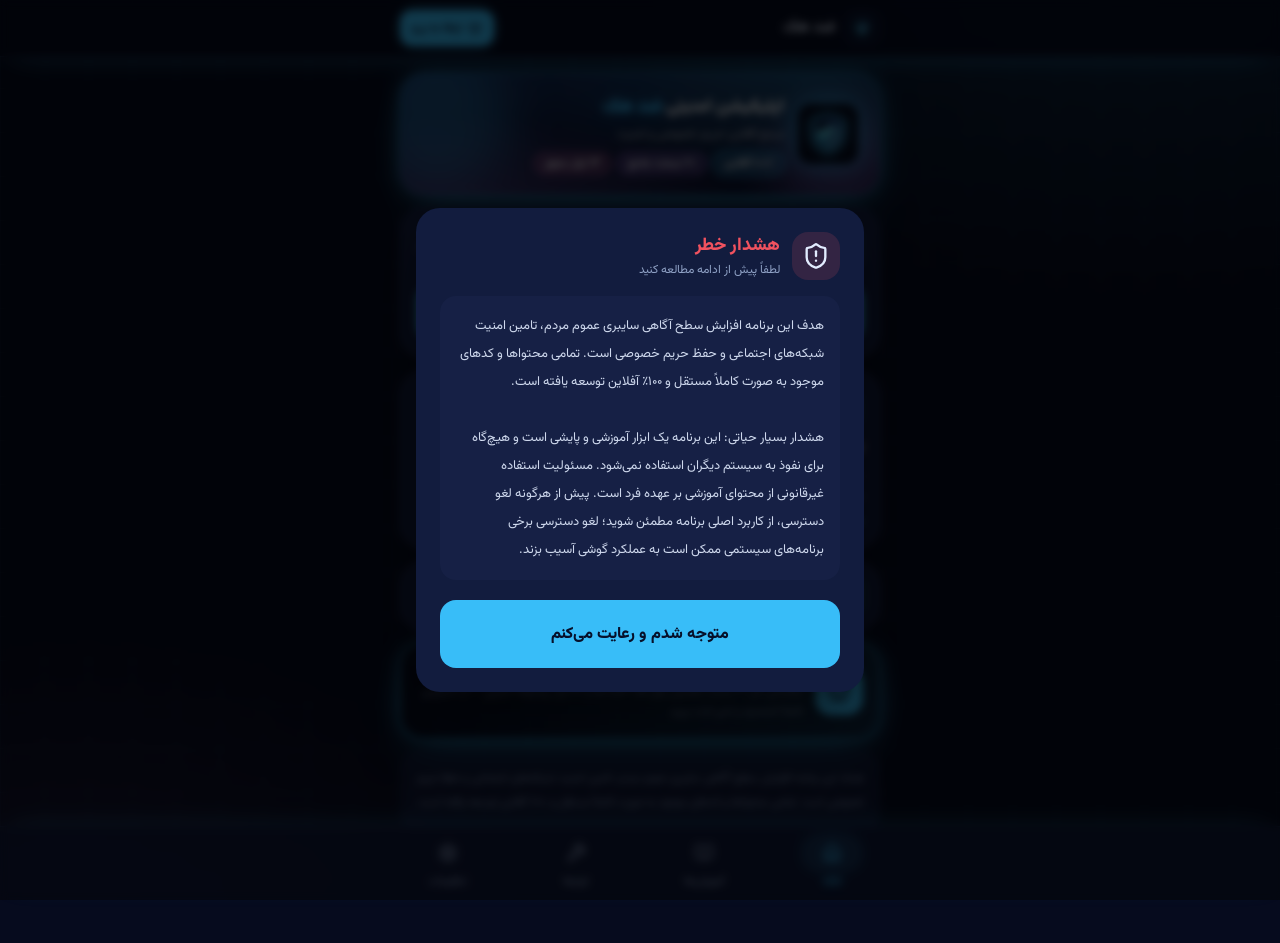
==== android/app/src/main/assets/index.html @ f31de933 "نسخه ۱.۳.۰ — تم نئونی آبی با طراحی جذاب و رنگارنگ - بازطراحی کامل تم با بیس آبی نئونی (تیره و روشن) " ====
<!DOCTYPE html>
<html lang="fa" dir="rtl">
<head>
<meta charset="UTF-8">
<meta name="viewport" content="width=device-width, initial-scale=1, viewport-fit=cover">
<title>ضد هک | سپر امنیتی آفلاین</title>
<style>
/* ─── فونت وزیرمتن (امبد شده برای اجرای کاملاً آفلاین) ─── */
@font-face { font-family:'Vazirmatn'; font-weight:400; font-display:swap; src:url([data-uri]) format('woff2'); }
@font-face { font-family:'Vazirmatn'; font-weight:500; font-display:swap; src:url([data-uri]) format('woff2'); }
@font-face { font-family:'Vazirmatn'; font-weight:700; font-display:swap; src:url([data-uri]) format('woff2'); }
@font-face { font-family:'Vazirmatn'; font-weight:800; font-display:swap; src:url([data-uri]) format('woff2'); }

/* ─── توکن‌های تم نئونی آبی ─── */
:root{
  --background:#eef4fd; --foreground:#14204a; --card:#ffffff; --card-foreground:#14204a;
  --primary:#2563eb; --primary-foreground:#ffffff; --secondary:#dde8fb; --secondary-foreground:#1a2c5e;
  --muted:#e3ecfb; --muted-foreground:#4c5f8f; --accent:#d9e7fd; --destructive:#e0454d;
  --border:#c9d9f6; --navy:#16255e; --gold:#1d6ef0;
  --emerald:#10b981; --emerald-dark:#059669; --amber:#f59e0b; --amber-dark:#d97706; --orange:#f97316;
  --neon-cyan:#0891b2; --neon-pink:#db2777; --neon-purple:#9333ea; --neon-green:#059669;
  --glow1:rgba(37,99,235,.10); --glow2:rgba(147,51,234,.07); --grid:rgba(22,37,94,.05);
}
.dark{
  --background:#060b1e; --foreground:#e2ecff; --card:#121c3e; --card-foreground:#e2ecff;
  --primary:#38bdf8; --primary-foreground:#06102a; --secondary:#1b2750; --secondary-foreground:#e2ecff;
  --muted:#19244a; --muted-foreground:#8ea0c4; --accent:#1e2d5c; --destructive:#f0525f;
  --border:#26345f; --navy:#0a1330; --gold:#38d0f8;
  --emerald:#34d399; --emerald-dark:#34d399; --amber:#fbbf24; --amber-dark:#fbbf24; --orange:#fb923c;
  --neon-cyan:#22d3ee; --neon-pink:#f472b6; --neon-purple:#c084fc; --neon-green:#34d399;
  --glow1:rgba(56,189,248,.17); --glow2:rgba(192,132,252,.13); --grid:rgba(56,189,248,.06);
}
*{margin:0;padding:0;box-sizing:border-box;border-color:var(--border)}
html{font-family:'Vazirmatn',system-ui,sans-serif;-webkit-text-size-adjust:100%}
body{color:var(--foreground);font-size:var(--appfs,16px);line-height:1.6;overflow-x:hidden;
  background-color:var(--background);
  background-image:
    radial-gradient(55rem 38rem at 88% -8%,var(--glow1),transparent 62%),
    radial-gradient(48rem 34rem at 6% 108%,var(--glow2),transparent 62%),
    linear-gradient(var(--grid) 1px,transparent 1px),
    linear-gradient(90deg,var(--grid) 1px,transparent 1px);
  background-size:100% 100%,100% 100%,2.75rem 2.75rem,2.75rem 2.75rem;
  background-attachment:fixed}
button{font-family:inherit;cursor:pointer;border:none;background:none;color:inherit}
input{font-family:inherit}
::-webkit-scrollbar{width:5px;height:5px}
::-webkit-scrollbar-track{background:transparent}
::-webkit-scrollbar-thumb{background:color-mix(in srgb,var(--primary) 50%,transparent);border-radius:99px;box-shadow:0 0 8px color-mix(in srgb,var(--primary) 45%,transparent)}

/* ─── چیدمان کلی ─── */
#app{min-height:100vh;display:flex;flex-direction:column}
header.top{position:sticky;top:0;z-index:40;border-bottom:1px solid color-mix(in srgb,var(--border) 60%,transparent);background:color-mix(in srgb,var(--background) 80%,transparent);backdrop-filter:blur(10px);box-shadow:0 10px 30px -14px color-mix(in srgb,var(--primary) 45%,transparent)}
.topin{max-width:32rem;margin:0 auto;height:3.5rem;display:flex;align-items:center;gap:.5rem;padding:0 1rem}
.topin h1{min-width:0;flex:1;font-size:.95rem;font-weight:700;white-space:nowrap;overflow:hidden;text-overflow:ellipsis}
@media(min-width:640px){.topin h1{font-size:1rem}}
.iconbtn{display:flex;align-items:center;justify-content:center;width:2.25rem;height:2.25rem;flex-shrink:0;border-radius:.75rem;background:var(--secondary);transition:.15s}
.iconbtn:active{transform:scale(.94)}
.logobox{display:flex;align-items:center;justify-content:center;width:2.25rem;height:2.25rem;flex-shrink:0;border-radius:.75rem;background:var(--navy)}
.logobox svg{width:1.5rem;height:1.5rem}
.probtn{display:flex;align-items:center;gap:.375rem;height:2.25rem;padding:0 .75rem;border-radius:.75rem;font-size:.75rem;font-weight:700;transition:.15s;flex-shrink:0}
.probtn.free{background:var(--primary);color:var(--primary-foreground);box-shadow:0 0 16px -4px color-mix(in srgb,var(--primary) 75%,transparent)}
.probtn.on{background:color-mix(in srgb,var(--primary) 15%,transparent);color:var(--primary)}
.probtn:active{transform:scale(.96)}
main{max-width:32rem;width:100%;margin:0 auto;flex:1;padding:1rem 1rem 7rem}
nav.bottom{position:fixed;left:0;right:0;bottom:0;z-index:40;border-top:1px solid color-mix(in srgb,var(--border) 60%,transparent);background:color-mix(in srgb,var(--card) 88%,transparent);backdrop-filter:blur(10px);padding-bottom:env(safe-area-inset-bottom);box-shadow:0 -10px 28px -14px color-mix(in srgb,var(--primary) 40%,transparent)}
.navin{max-width:32rem;margin:0 auto;display:grid;grid-template-columns:repeat(4,1fr)}
.navbtn{display:flex;flex-direction:column;align-items:center;gap:.25rem;padding:.625rem 0;font-size:.6875rem;font-weight:500;color:var(--muted-foreground);transition:.15s}
.navbtn .pill{display:flex;align-items:center;justify-content:center;width:3.5rem;height:2rem;border-radius:99px;transition:.2s}
.navbtn.active{color:var(--primary);text-shadow:0 0 12px color-mix(in srgb,var(--primary) 65%,transparent)}
.navbtn.active .pill{background:color-mix(in srgb,var(--primary) 15%,transparent);box-shadow:0 0 16px -4px color-mix(in srgb,var(--primary) 65%,transparent)}
.ic{width:1.25rem;height:1.25rem;flex-shrink:0}
.ic.sm{width:1rem;height:1rem}.ic.xs{width:.875rem;height:.875rem}.ic.xxs{width:.75rem;height:.75rem}.ic.lg{width:1.5rem;height:1.5rem}.ic.xl{width:1.75rem;height:1.75rem}.ic.xxl{width:2rem;height:2rem}

/* ─── اجزای مشترک ─── */
.card{border:1px solid var(--border);background:var(--card);border-radius:1.5rem}
.pad{padding:1rem}
.p15{padding:1.25rem}
.space>*+*{margin-top:.75rem}
.space3>*+*{margin-top:.875rem}
.muted{color:var(--muted-foreground)}
.t11{font-size:.6875rem}.t105{font-size:.65625rem}.t12{font-size:.75rem}.t125{font-size:.78125rem}.t13{font-size:.8125rem}.t14{font-size:.875rem}.t15{font-size:.9375rem}.t18{font-size:1.125rem}
.b{font-weight:700}.eb{font-weight:800}.mb{font-weight:500}
.lh5{line-height:1.25rem}.lh6{line-height:1.5rem}.lh7{line-height:1.75rem}.lh8{line-height:2rem}
.center{text-align:center}
.row{display:flex;align-items:center;gap:.75rem}
.rowb{display:flex;align-items:flex-start;gap:.75rem}
.grow{min-width:0;flex:1}
.shrink0{flex-shrink:0}
.chip{display:inline-flex;align-items:center;border-radius:99px;padding:.125rem .625rem;font-size:.6875rem;font-weight:700;background:color-mix(in srgb,#fff 10%,transparent)}
.btn{display:flex;align-items:center;justify-content:center;gap:.25rem;width:100%;padding:.9rem 1rem;border-radius:1rem;font-size:.8125rem;font-weight:800;background:var(--primary);color:var(--primary-foreground);transition:.15s}
.btn:active{transform:scale(.985);filter:brightness(1.06)}
.btn.sec{background:var(--secondary);color:var(--foreground)}
.btn:disabled{opacity:.7;cursor:default}
.iconrow{display:flex;align-items:center;justify-content:center;gap:.5rem;width:100%;padding:1rem;border-radius:1rem;font-size:.75rem;font-weight:800}
.badge-gold{display:flex;align-items:center;gap:.25rem;border-radius:99px;background:color-mix(in srgb,var(--primary) 15%,transparent);color:var(--primary);padding:.25rem .5rem;font-size:.5625rem;font-weight:700}
.badge-free{border-radius:99px;background:color-mix(in srgb,var(--emerald) 15%,transparent);color:var(--emerald-dark);padding:.125rem .5rem;font-size:.5625rem;font-weight:700}
.gold-glow{box-shadow:0 0 0 1px color-mix(in srgb,var(--primary) 40%,transparent),0 0 22px -4px color-mix(in srgb,var(--primary) 45%,transparent),0 14px 44px -14px color-mix(in srgb,var(--primary) 55%,transparent)}
.spin{animation:spin 1s linear infinite}
@keyframes spin{to{transform:rotate(360deg)}}
@keyframes fadeUp{from{opacity:0;transform:translateY(10px)}to{opacity:1;transform:none}}
@keyframes fadeSide{from{opacity:0;transform:translateX(-18px)}to{opacity:1;transform:none}}
.anim{animation:fadeUp .3s ease both}
.screenin{animation:fadeSide .22s ease-out both}
.d1{animation-delay:.05s}.d2{animation-delay:.1s}.d3{animation-delay:.15s}.d4{animation-delay:.2s}.d5{animation-delay:.25s}.d6{animation-delay:.3s}.d7{animation-delay:.35s}
@keyframes scanline{0%{transform:translateY(-100%)}100%{transform:translateY(400%)}}
.scanbox{position:relative;overflow:hidden;border:1px solid color-mix(in srgb,var(--primary) 40%,transparent);background:var(--card);border-radius:1rem;padding:1rem}
.scanline{position:absolute;left:0;right:0;height:2.5rem;background:linear-gradient(to bottom,transparent,color-mix(in srgb,var(--primary) 10%,transparent),transparent);animation:scanline 1.6s ease-in-out infinite}
@keyframes pulsering{0%{transform:scale(.9);opacity:.7}70%{transform:scale(1.25);opacity:0}100%{opacity:0}}
.pulse-ring{position:relative}
.pulse-ring::after{content:"";position:absolute;inset:0;border-radius:inherit;border:2px solid var(--primary);box-shadow:0 0 14px color-mix(in srgb,var(--primary) 60%,transparent);animation:pulsering 1.8s ease-out infinite}
/* گرادیان نئونی کارت‌های ویژه */
.neonhero{background:
  radial-gradient(120% 160% at 85% 0%,color-mix(in srgb,var(--primary) 30%,transparent),transparent 55%),
  radial-gradient(110% 140% at 10% 110%,color-mix(in srgb,var(--neon-purple) 26%,transparent),transparent 55%),
  linear-gradient(160deg,#122452,var(--navy) 55%,#0b1330)}
.neontext{color:var(--primary);text-shadow:0 0 10px color-mix(in srgb,var(--primary) 60%,transparent),0 0 34px color-mix(in srgb,var(--primary) 35%,transparent)}
.chip.c1{border:1px solid color-mix(in srgb,var(--primary) 50%,transparent);background:color-mix(in srgb,var(--primary) 20%,transparent);box-shadow:0 0 10px -2px color-mix(in srgb,var(--primary) 70%,transparent)}
.chip.c2{border:1px solid color-mix(in srgb,var(--neon-purple) 50%,transparent);background:color-mix(in srgb,var(--neon-purple) 20%,transparent)}
.chip.c3{border:1px solid color-mix(in srgb,var(--neon-pink) 50%,transparent);background:color-mix(in srgb,var(--neon-pink) 20%,transparent)}

/* ─── بلوک‌های درس ─── */
.blk{border:1px solid var(--border);background:var(--card);border-radius:1.5rem;padding:1rem}
.blk.danger{border-color:color-mix(in srgb,var(--destructive) 30%,transparent);background:color-mix(in srgb,var(--destructive) 8%,transparent)}
.blk.gold{border-color:color-mix(in srgb,var(--gold) 35%,transparent);background:color-mix(in srgb,var(--gold) 8%,transparent)}
.blk.warn{border-color:color-mix(in srgb,var(--amber) 35%,transparent);background:color-mix(in srgb,var(--amber) 8%,transparent)}
.blk.action{border-color:color-mix(in srgb,var(--emerald) 35%,transparent);background:color-mix(in srgb,var(--emerald) 8%,transparent)}
.blk.summary{background:var(--secondary)}
.blk h3{display:flex;align-items:center;gap:.5rem;font-size:.8125rem;font-weight:800;margin-bottom:.375rem}
.blk .bicon{display:flex;align-items:center;justify-content:center;width:1.75rem;height:1.75rem;border-radius:.5rem}
.blk .bicon.neutral,.blk .bicon.gold{background:color-mix(in srgb,var(--primary) 15%,transparent);color:var(--primary)}
.blk .bicon.danger{background:color-mix(in srgb,var(--destructive) 15%,transparent);color:var(--destructive)}
.blk .bicon.warn{background:color-mix(in srgb,var(--amber) 15%,transparent);color:var(--amber-dark)}
.blk .bicon.action{background:color-mix(in srgb,var(--emerald) 15%,transparent);color:var(--emerald-dark)}
.blk .bicon.summary{background:var(--secondary)}
.blk p{font-size:.78125rem;line-height:1.75rem;color:color-mix(in srgb,var(--foreground) 85%,transparent)}

/* ─── شبکه‌ها و ردیف‌های صفحه اصلی/لیست‌ها ─── */
.grid2{display:grid;grid-template-columns:repeat(2,1fr);gap:.75rem}
.grid4{display:grid;grid-template-columns:repeat(4,1fr);gap:.5rem}
.toolgrid{display:grid;grid-template-columns:1fr;gap:.625rem}
@media(min-width:640px){.toolgrid{grid-template-columns:repeat(2,1fr)}}
.catcard{display:flex;flex-direction:column;align-items:flex-start;gap:.5rem;text-align:right;transition:.15s}
.catcard:active{transform:scale(.98)}
.catcard:hover{border-color:color-mix(in srgb,var(--primary) 50%,transparent);box-shadow:0 10px 15px -3px rgba(0,0,0,.1)}
.caticon{display:flex;align-items:center;justify-content:center;width:2.75rem;height:2.75rem;border-radius:1rem;background:color-mix(in srgb,var(--primary) 15%,transparent);color:var(--primary)}
.catlink{margin-top:auto;display:flex;align-items:center;gap:.25rem;font-size:.6875rem;font-weight:700;color:var(--primary)}
.quickrow{display:flex;align-items:center;gap:.75rem;padding:.875rem;text-align:right;transition:.15s}
.quickrow:active{transform:scale(.98)}
.qicon{display:flex;align-items:center;justify-content:center;width:2.5rem;height:2.5rem;flex-shrink:0;border-radius:.75rem}
.lesrow{display:flex;align-items:center;gap:.75rem;padding:.875rem;text-align:right;transition:.15s;animation:fadeUp .3s ease both}
.lesrow:active{transform:scale(.985)}
.lesrow:hover{border-color:color-mix(in srgb,var(--primary) 50%,transparent);box-shadow:0 4px 6px -1px rgba(0,0,0,.1)}
.lesicon{display:flex;align-items:center;justify-content:center;width:3rem;height:3rem;flex-shrink:0;border-radius:1rem;background:color-mix(in srgb,var(--primary) 12%,transparent);color:var(--primary)}

/* ─── ردیف برنامه (AppRow) ─── */
.approw{display:flex;align-items:center;gap:.75rem;border:1px solid var(--border);background:var(--card);border-radius:1rem;padding:.75rem}
.appicon{display:flex;align-items:center;justify-content:center;width:2.5rem;height:2.5rem;flex-shrink:0;border-radius:.75rem;font-size:1rem;font-weight:800}
.appicon.bad{background:color-mix(in srgb,var(--destructive) 15%,transparent);color:var(--destructive)}
.appicon.google{background:color-mix(in srgb,var(--primary) 15%,transparent);color:var(--primary)}
.appicon.ok{background:var(--secondary);color:color-mix(in srgb,var(--foreground) 70%,transparent)}
.tag{border-radius:.375rem;padding:.125rem .375rem;font-size:.5625rem;background:var(--muted)}
.tag.bad{background:color-mix(in srgb,var(--destructive) 15%,transparent);color:var(--destructive);font-weight:700}
.mono{font-family:ui-monospace,SFMono-Regular,Menlo,monospace}
.ltr{direction:ltr}

/* ─── سوئیچ، چک‌باکس، اسلایدر ─── */
.sw{position:relative;width:2.6rem;height:1.45rem;border-radius:99px;background:var(--muted);transition:.2s;flex-shrink:0}
.sw::after{content:"";position:absolute;top:.15rem;right:.15rem;width:1.15rem;height:1.15rem;border-radius:99px;background:#fff;transition:.2s;box-shadow:0 1px 3px rgba(0,0,0,.25)}
.sw.on{background:var(--primary)}
.sw.on::after{transform:translateX(-1.15rem)}
.cb{width:1.15rem;height:1.15rem;border-radius:.375rem;border:2px solid var(--border);display:flex;align-items:center;justify-content:center;flex-shrink:0;transition:.15s;background:transparent}
.cb.on{background:var(--primary);border-color:var(--primary);color:var(--primary-foreground)}
.cb .ic{width:.75rem;height:.75rem;opacity:0}
.cb.on .ic{opacity:1}
input[type=range]{-webkit-appearance:none;appearance:none;width:100%;height:1.5rem;background:transparent}
input[type=range]::-webkit-slider-runnable-track{height:.375rem;border-radius:99px;background:linear-gradient(to left,var(--primary) var(--fill,50%),var(--muted) var(--fill,50%))}
input[type=range]::-webkit-slider-thumb{-webkit-appearance:none;width:1.25rem;height:1.25rem;border-radius:99px;background:var(--primary);margin-top:-.4375rem;box-shadow:0 1px 4px rgba(0,0,0,.3)}
.pbar{height:.625rem;border-radius:99px;background:var(--muted);overflow:hidden}
.pbar>i{display:block;height:100%;border-radius:99px;transition:width 1s ease}
.hbar{height:.625rem;border-radius:99px;background:var(--muted);overflow:hidden}
.hbar>i{display:block;height:100%;border-radius:99px;transition:width .3s ease}

/* ─── دیسکلیمر و توست ─── */
.overlay{position:fixed;inset:0;z-index:50;display:flex;align-items:center;justify-content:center;background:rgba(0,0,0,.7);backdrop-filter:blur(4px);padding:1rem}
.dialog{width:100%;max-width:28rem;background:var(--card);border-radius:1.5rem;padding:1.5rem;box-shadow:0 25px 50px -12px rgba(0,0,0,.5)}
#toast{position:fixed;bottom:5.5rem;left:50%;transform:translateX(-50%);z-index:60;display:flex;flex-direction:column;gap:.5rem;align-items:center;pointer-events:none;width:max-content;max-width:90vw}
.toast{background:var(--card);border:1px solid var(--border);border-radius:1rem;padding:.625rem 1rem;font-size:.75rem;font-weight:700;box-shadow:0 10px 25px -5px rgba(0,0,0,.25);animation:fadeUp .25s ease both;display:flex;align-items:center;gap:.5rem}
.toast.ok{border-color:color-mix(in srgb,var(--emerald) 40%,transparent);color:var(--emerald-dark)}
.toast.err{border-color:color-mix(in srgb,var(--destructive) 40%,transparent);color:var(--destructive)}

/* ─── اسکنر سپر ─── */
.gauge{position:relative;display:flex;align-items:center;justify-content:center;width:8rem;height:8rem;margin:0 auto}
.gauge svg{width:8rem;height:8rem;transform:rotate(-90deg)}
.gauge .num{position:absolute;inset:0;display:flex;flex-direction:column;align-items:center;justify-content:center}
.gauge .num b{font-size:1.875rem;font-weight:800;line-height:1.2}
.gauge .num span{font-size:.625rem;color:var(--muted-foreground)}
.steplist li{display:flex;align-items:center;justify-content:space-between;gap:.5rem;border-radius:.75rem;background:color-mix(in srgb,var(--muted) 60%,transparent);padding:.5rem .75rem;font-size:.6875rem;line-height:1.25rem}
.stbadge{border-radius:.5rem;padding:.125rem .5rem;font-size:.625rem;font-weight:700;flex-shrink:0}
.st-ok{background:color-mix(in srgb,var(--emerald) 12%,transparent);color:var(--emerald-dark)}
.st-warn{background:color-mix(in srgb,var(--amber) 15%,transparent);color:var(--amber-dark)}
.st-danger{background:color-mix(in srgb,var(--destructive) 15%,transparent);color:var(--destructive)}
.issue{border-radius:1rem;padding:.875rem}
.issue.critical{border:1px solid color-mix(in srgb,var(--destructive) 40%,transparent);background:color-mix(in srgb,var(--destructive) 12%,transparent)}
.issue.high{border:1px solid color-mix(in srgb,var(--destructive) 30%,transparent);background:color-mix(in srgb,var(--destructive) 8%,transparent)}
.issue.medium{border:1px solid color-mix(in srgb,var(--amber) 35%,transparent);background:color-mix(in srgb,var(--amber) 10%,transparent)}
.issue.low{border:1px solid var(--border);background:var(--muted)}
.fixbtn{height:2rem;flex-shrink:0;padding:0 .75rem;border-radius:.75rem;font-size:.6875rem;font-weight:700;background:var(--primary);color:var(--primary-foreground)}
.permtab{display:flex;align-items:center;gap:.375rem;flex-shrink:0;border-radius:.75rem;padding:.5rem .875rem;font-size:.6875rem;font-weight:700;background:var(--secondary);color:var(--muted-foreground);transition:.15s}
.permtab.on{background:var(--primary);color:var(--primary-foreground)}
.pwbox{display:flex;align-items:center;gap:.5rem;border:1px solid color-mix(in srgb,var(--primary) 40%,transparent);background:var(--navy);border-radius:1rem;padding:1rem}
.pwbox code{min-width:0;flex:1;word-break:break-all;text-align:center;font-family:ui-monospace,monospace;font-size:.875rem;font-weight:700;color:var(--primary);direction:ltr}
.dot{width:.5rem;height:.5rem;border-radius:99px}
.stepnum{display:flex;align-items:center;justify-content:center;width:1.25rem;height:1.25rem;flex-shrink:0;border-radius:.5rem;background:var(--primary);font-size:.625rem;font-weight:800;color:var(--primary-foreground);margin-top:.125rem}

/* ─── صفحه بارگذاری ─── */
#loading{position:fixed;inset:0;display:flex;flex-direction:column;align-items:center;justify-content:center;gap:1rem;background:var(--background)}
#loading .logo{display:flex;align-items:center;justify-content:center;width:5rem;height:5rem;border-radius:1.5rem;background:var(--navy)}
#loading .logo svg{width:3.5rem;height:3.5rem}
.hidden{display:none!important}
</style>
</head>
<body>
<div id="loading">
  <div class="logo pulse-ring"><svg xmlns="http://www.w3.org/2000/svg" viewBox="0 0 100 100"> <defs> <linearGradient id="neonShield" x1="0" y1="0" x2="1" y2="1"> <stop offset="0" stop-color="#67e8f9"/> <stop offset="0.5" stop-color="#38bdf8"/> <stop offset="1" stop-color="#3b82f6"/> </linearGradient> <linearGradient id="neonShieldHi" x1="0" y1="0" x2="1" y2="1"> <stop offset="0" stop-color="#a5f3fc"/> <stop offset="1" stop-color="#60a5fa"/> </linearGradient> <linearGradient id="neonInner" x1="0" y1="0" x2="0" y2="1"> <stop offset="0" stop-color="#0c1a3a"/> <stop offset="1" stop-color="#111f4d"/> </linearGradient> <filter id="neonGlow" x="-40%" y="-40%" width="180%" height="180%"> <feGaussianBlur stdDeviation="3.2" result="b"/> <feMerge> <feMergeNode in="b"/> <feMergeNode in="SourceGraphic"/> </feMerge> </filter> <filter id="softGlow" x="-50%" y="-50%" width="200%" height="200%"> <feGaussianBlur stdDeviation="6"/> </filter> </defs> <rect x="2" y="2" width="96" height="96" rx="22" fill="#050b1e"/> <rect x="2" y="2" width="96" height="96" rx="22" fill="none" stroke="#38bdf8" stroke-opacity="0.35" stroke-width="1.5"/> <path d="M50 16 L79 26 V49 C79 65 67 77 50 84 C33 77 21 65 21 49 V26 Z" fill="#38bdf8" opacity="0.55" filter="url(#softGlow)"/> <path d="M50 16 L79 26 V49 C79 65 67 77 50 84 C33 77 21 65 21 49 V26 Z" fill="url(#neonShield)" filter="url(#neonGlow)"/> <path d="M50 16 L79 26 V49 C79 65 67 77 50 84 Z" fill="url(#neonShieldHi)" opacity="0.85"/> <path d="M50 24 L71 31.5 V49.5 C71 61.5 62.5 71.5 50 77.5 Z" fill="url(#neonInner)"/> <path d="M50 24 L71 31.5 V49.5 C71 61.5 62.5 71.5 50 77.5 Z" fill="#1d4ed8" opacity="0.35"/> <path d="M50 24 L71 31.5 V49.5 C71 61.5 62.5 71.5 50 77.5 L50 51.5 Z" fill="#16255c"/> <path d="M50 51.5 L71 31.5 V49.5 C71 61.5 62.5 71.5 50 77.5 Z" fill="#67e8f9" opacity="0.4"/> <path d="M29 31.5 L50 24 L50 51.5 L29 51.5 Z" fill="#0c1a3a" opacity="0.9"/> <path d="M36 47 l6 6 l14 -14" stroke="#67e8f9" stroke-width="5" fill="none" stroke-linecap="round" stroke-linejoin="round" filter="url(#neonGlow)"/> </svg></div>
  <p class="t14 muted">در حال آماده‌سازی سپر امنیتی...</p>
</div>

<div id="app" class="hidden">
  <header class="top">
    <div class="topin">
      <span id="h-left"></span>
      <h1 id="h-title">ضد هک</h1>
      <button id="h-pro" class="probtn free" data-act="go-pro"></button>
    </div>
  </header>
  <main><div id="screen"></div></main>
  <nav class="bottom" aria-label="ناوبری اصلی"><div class="navin" id="nav"></div></nav>
</div>

<div id="disclaimer" class="overlay hidden"></div>
<div id="toast"></div>

<script>
/* ═══════════ داده‌های کامل برنامه (۲۰ درس + ۱۳ ابزار + ۱۳ میانبر + ۱۵ چک‌لیست + ۳۶ برنامه) ═══════════ */
const LOGO = "<svg xmlns=\"http://www.w3.org/2000/svg\" viewBox=\"0 0 100 100\"> <defs> <linearGradient id=\"neonShield\" x1=\"0\" y1=\"0\" x2=\"1\" y2=\"1\"> <stop offset=\"0\" stop-color=\"#67e8f9\"/> <stop offset=\"0.5\" stop-color=\"#38bdf8\"/> <stop offset=\"1\" stop-color=\"#3b82f6\"/> </linearGradient> <linearGradient id=\"neonShieldHi\" x1=\"0\" y1=\"0\" x2=\"1\" y2=\"1\"> <stop offset=\"0\" stop-color=\"#a5f3fc\"/> <stop offset=\"1\" stop-color=\"#60a5fa\"/> </linearGradient> <linearGradient id=\"neonInner\" x1=\"0\" y1=\"0\" x2=\"0\" y2=\"1\"> <stop offset=\"0\" stop-color=\"#0c1a3a\"/> <stop offset=\"1\" stop-color=\"#111f4d\"/> </linearGradient> <filter id=\"neonGlow\" x=\"-40%\" y=\"-40%\" width=\"180%\" height=\"180%\"> <feGaussianBlur stdDeviation=\"3.2\" result=\"b\"/> <feMerge> <feMergeNode in=\"b\"/> <feMergeNode in=\"SourceGraphic\"/> </feMerge> </filter> <filter id=\"softGlow\" x=\"-50%\" y=\"-50%\" width=\"200%\" height=\"200%\"> <feGaussianBlur stdDeviation=\"6\"/> </filter> </defs> <rect x=\"2\" y=\"2\" width=\"96\" height=\"96\" rx=\"22\" fill=\"#050b1e\"/> <rect x=\"2\" y=\"2\" width=\"96\" height=\"96\" rx=\"22\" fill=\"none\" stroke=\"#38bdf8\" stroke-opacity=\"0.35\" stroke-width=\"1.5\"/> <path d=\"M50 16 L79 26 V49 C79 65 67 77 50 84 C33 77 21 65 21 49 V26 Z\" fill=\"#38bdf8\" opacity=\"0.55\" filter=\"url(#softGlow)\"/> <path d=\"M50 16 L79 26 V49 C79 65 67 77 50 84 C33 77 21 65 21 49 V26 Z\" fill=\"url(#neonShield)\" filter=\"url(#neonGlow)\"/> <path d=\"M50 16 L79 26 V49 C79 65 67 77 50 84 Z\" fill=\"url(#neonShieldHi)\" opacity=\"0.85\"/> <path d=\"M50 24 L71 31.5 V49.5 C71 61.5 62.5 71.5 50 77.5 Z\" fill=\"url(#neonInner)\"/> <path d=\"M50 24 L71 31.5 V49.5 C71 61.5 62.5 71.5 50 77.5 Z\" fill=\"#1d4ed8\" opacity=\"0.35\"/> <path d=\"M50 24 L71 31.5 V49.5 C71 61.5 62.5 71.5 50 77.5 L50 51.5 Z\" fill=\"#16255c\"/> <path d=\"M50 51.5 L71 31.5 V49.5 C71 61.5 62.5 71.5 50 77.5 Z\" fill=\"#67e8f9\" opacity=\"0.4\"/> <path d=\"M29 31.5 L50 24 L50 51.5 L29 51.5 Z\" fill=\"#0c1a3a\" opacity=\"0.9\"/> <path d=\"M36 47 l6 6 l14 -14\" stroke=\"#67e8f9\" stroke-width=\"5\" fill=\"none\" stroke-linecap=\"round\" stroke-linejoin=\"round\" filter=\"url(#neonGlow)\"/> </svg>";
const DATA = {"lessons":[{"id":1,"title":"آموزش ساخت رمز عبور قوی","subtitle":"اصول ریاضی و تجربی در طراحی پسوردهایی که زاییده ذهن هکرها و کامپیوترها نیست","icon":"KeyRound","intro":"انتخاب رمزهایی مثل «123456» یا «Ali1380» شبیه به بستن در خانه با فویل آلومینیومی است! هکرها به وسیله حملات واژه‌نامه‌ای و موتورهای محاسباتی قدرتمند، پسوردهای متداول را در کسری از ثانیه حدس می‌زنند. برای استحکام قفل‌ها نیاز به متدهای علمی داریم.","sectionTitle":"فرمول ساخت رمزهای عبور غیرقابل شکستن","text":"یک رمز فولادین حداقل باید دارای ۱۲ کاراکتر ترکیبی باشد ار شامل: حروف انگلیسی بزرگ و کوچک، اعداد، و نمادهای خاص (!@#$%^&*). روش عالی برای حفظ کردن رمزهای سخت، روش «جمله رمز» (Passphrase) است. یک جمله فارسی را به صورت پینگلیش و نماد بنویسید. مثلاً جمله «من عاشق هوش مصنوعی هستم» به این صورت رمزنگاری می‌شود: «MAn@Asheghe#AI*HastAm_1405». این روش هم یادآوری راحتی دارد و هم هک کردن آن قرن‌ها زمان می‌برد!","alert":"از یک کلمه عبور واحد برای چندین سایت یا حساب گوناگون استفاده نکنید! اگر یکی از آن سایت‌ها هک شده و دیتابیس آن لو برود، هکرها بلافاصله آن پسورد را روی جیمیل یا اینستاگرام شما تست خواهند کرد.","note":"برنامه‌های مدیریت رمز عبور (Password Manager) معتبر و آفلاین در اندروید به شما کمک می‌کنند صدها رمز مجزای فوق‌العاده قوی تولید کرده و بدون نیاز به حفظ کردن، آن‌ها را داشته باشید.","mistake":"برخی کاربران رمزهای عبور جدی خود را در بخش یادداشت‌های ساده یا پیام‌های ذخیره شده تلگرام (Saved Messages) نگه می‌دارند که در صورت دسترسی غیرمجاز به جیمیل یا تلگرام، تمام دارایی امنیتی‌شان تبخیر می‌شود.","action":"لیست رمزهای حساب‌های خود را مرور کنید. رمزهای ضعیف یا تکراری را شناسایی کرده و آن‌ها را با الگوی جدید پاس‌فریز تغییر دهید.","summary":"طولانی بودن رمز عبور اثر تصاعدی بیشتری روی افزایش امنیت آن دارد تا استفاده بی‌شمار از نمادهای عجیب. رمزها را طولانی و چند کاراکتری بسازید تا برای همیشه آسوده‌خاطر باشید.","isFree":true,"readMinutes":4},{"id":2,"title":"امنیت حساب‌های بازی و گیمینگ","subtitle":"جلوگیری از دزدیده شدن اکانت پابجی، کالاف دیوتی، کلش‌آوکلنز و استیم","icon":"Gamepad2","intro":"اکانت‌های بازی این روزها حکم سرمایه‌های دیجیتالی ارزشمند را دارند. با ارزش یافتن این حساب‌ها، هکرهای متعددی در کمین نشسته‌اند تا با سرقت اکانت‌ها، آن‌ها را به قیمت‌های نجومی معامله کنند. در این مبیحث با راه‌های دفاع از اکانت‌های بازی آشنا می‌شویم.","sectionTitle":"تله‌های مرگبار جم رایگان و فیشینگ بازیکنان","text":"مشهورترین روش هک اکانت‌های بازی، تبلیغ کلمات کلیدی نظیر «جم رایگان پابجی»، «کدهای پنهانی کالاف دیوتی» یا «روش هک بازی جنگ قبیله‌ها» است. هکرها با ایجاد صفحات جعلی فیشینگ، شما را تشویق می‌کنند که برای گرفتن جم هدیه حتماً رمز عبور اکانت جیمیل یا سوپرسل‌آیدی خود را بنویسید. به محض تایپ رمز، اکانت شما برای همیشه قفل و ربوده می‌گردد!","alert":"هرگز خارج از بازی به هیچ وب‌سایتی برای قرعه‌کشی‌های جم رایگان رمز ندهید. کارهای درون‌برنامه‌ای پرداخت بازی فقط و فقط از طریق درگاه‌های متبر تایید هویت شده انجام می‌پذیرد.","note":"فعال کردن تایید دو مرحله‌ای (Two-Step Auth) روی حساب کاربری گوگل‌پلی، سوپرسل یا ابل‌آیدی متصل به اکانت‌های بازی، هر نوع حمله از راه دور را خنثی خواهد کرد.","mistake":"خرید و فروش خودسرانه کارهای بازی از طریق دایرکت اینستاگرام یا کانال‌های واسط معمولی، بدون حضور در مراجع و پورتال‌های دارای اینماد و صلح معامله.","action":"به تنظیمات حساب سوپرسل ایدی یا اکتیویژن متصل به بازی خود رفته و بررسی کنید که فعالسازی Two-Factor روشن باشد و ایمیل بازیابی به هیچ وجه متفرقه نباشد.","summary":"هیچ هدیه‌ی طلایی مجانی در اینترنت وجود ندارد. با دور کردن تمایلات عاطفی جم رایگان، از حساب‌های گیمینگ خود مقتدرانه صیانت به عمل آورید.","isFree":false,"readMinutes":4},{"id":3,"title":"امنیت و رفع هک اینستاگرام","subtitle":"محافظت از پیج‌های شخصی و کاری در برابر نفوذ، دزدی اطلاعات و دی‌اکتیو شدن","icon":"Instagram","intro":"اینستاگرام به عنوان شبکه تعاملات اجتماعی، آلبوم زندگی شما و بستر تجارت کسب‌وکارهای کوچک و بزرگ است. از دست رفتن پیج یعنی نابودی زحمات چندین ساله و باج‌گیری‌های مفرط مالی. این مقاله علمی تمام روش‌های بازدارنده این نفوذ را شرح می‌دهد.","sectionTitle":"ارکان دفاع پیج در مقابل حملات هکرهای کپی","text":"نقاط حساس نشت اینستاگرام شامل ۳ حوزه اصلی است: رمزهای عبور ضعیف و تکراری، پیوست ایمیل یا جیمیل فاقد امنیت و سوم اتصال به برنامه‌های غیررسمی آنفالویاب یا فالوربگیر مجهز به بدافزارها. هکرها با ربودن نام کاربری و تغییر ایمیل پشتیبان به نام خودشان، پیج شما را به کلی قفل می‌کنند. کنترل مداوم منوی Where you're logged in برای شناسایی هر نوع نشت مکانی تبلت‌ها و گوشی‌ها الزامی است.","alert":"پیام‌هایی حاوی تایید هویت پیج برای گرفتن تیک آبی بالا، یا هشدارهای تقلبی نقض کپی رایت با لینک مشکوک، دام‌های فیشینگ بزرگی هستند که پیج شما را در چند ثانیه تبخیر می‌سازند.","note":"پشتیبانی رسمی کدهای بازیابی نهایی (Recovery Codes) داخل اینستاگرام را حتماً به صورت فیزیکی کپی کرده یا عکس آن را در هارد آفلاین قرار دهید تا در بروز هر باگی صاحب پیوند باشید.","mistake":"بسیاری از به اصطلاح ادمین‌های امنیتی برای افزایش سرعت چت‌ها، نام کاربری و پسورد مستقیم پیج را به راحتی در اختیار چندین بازاریاب بدون بکارگیری سیستم‌های امن قرار می‌دهند.","action":"وارد تنظیمات Settings -> Accounts Center -> Password and Security شده، بخش Where you're logged in را چک کرده و دستگاه‌های ناشناس را پاک کرده و تایید دو مرحله‌ای (Two-Factor) را روشن کنید.","summary":"گذر واژه‌های قوی به همراه ایمیل پشتیبان معتبر و تایید دو مرحله‌ای، زره پولادینی بر تن پیج شما خواهد پوشاند که قوی‌ترین هکرها نیز از هجمه به آن منصرف خواهند شد.","isFree":true,"readMinutes":5},{"id":4,"title":"امنیت و رفع هک تلگرام","subtitle":"امضای دیجیتال تلگرام خود را محکم کنید و به کانال‌های مخرب خاتمه دهید","icon":"Send","intro":"تلگرام به واسطه ویژگی‌های بسیار پیشرفته توسعه خود، مورد توجه کلاهبرداران و هکرهای حرفه‌ای است. به سرقت رفتن اکانت تلگرام یعنی نابودی کانال‌ها، گروه‌ها، فاش شدن چت‌های محرمانه و کارهای آبرومندانه. با پاره کردن زنجیره موازی دسترسی‌ها، تلگرام را عایق‌کاری کنید.","sectionTitle":"تله‌های تایید هویت و ممیزی نشست‌های فعال","text":"شیوه کار هکرهای تلگرام بدین گونه است: پیامکی فریبکارانه به شما می‌دهند که «شما برنده جایزه شده‌اید برای تایید مشخصات کد ارسالی تلگرام را وارد کنید.» به محض دادن کد تلگرام، فرد به موازات شما وارد اکانت گردیده و برای جلوگیری از باطل کردن دسترسی، رمز دوم انتخابی خود را می‌سازد! بخش حیاتی پایش تلگرام، منوی Active Sessions است که لیست زنده تمام دستگاه‌های متصل را فاش می‌کند.","alert":"هیچ شرکت یا کانال تلگرامی و پشتیبان رسمی هرگز کدهای تایید تلگرام را تقاضا نمی‌کند. همچنین به محض دیدن پیام ورود دستگاه ناشناس به حسابتان (از طرف بات رسمی تلگرام)، فوراً اقدام کنید.","note":"آیکون قفل محلی درون چت‌های تلگرام به شما امکان می‌دهد برای نرم‌افزار خود پین ورودی اختصاصی بگذارید تا دیگران در زمان دوری شما دسترسی نیابند.","mistake":"استفاده مطلق از نسخه‌های غیررسمی تلگرام (مانند موبوگرام، تلگرام طلایی، ضد فیلتر و...) که متصل به پروکسی‌های اجباری هستند و می‌توانند بی اراده شما، چنل بسازند یا شما را عضو گروه‌های متفرقه کنند.","action":"به چیدمان تلگرام خود بروید، مسیر Settings -> Privacy and Security -> Active Sessions را فشرده و با انتخاب گزینه Terminate all other sessions تمام کلاه‌برداران را از حساب باطل کنید.","summary":"بزرگترین سپر تدافعی تلگرام، هوشیاری در عدم تقدیم کدهای ورودی به غریبه‌ها و بکارگیری نسخه رسمی است. حریم شخصی خود را بی الگو رها نکنید.","isFree":false,"readMinutes":4},{"id":5,"title":"امنیت و رفع هک جیمیل","subtitle":"جلوگیری از خوانده شدن ایمیل‌های شخصی و تاییدهای حساب شما","icon":"Mail","intro":"جیمیل (Gmail) فراتر از یک صندوق پستی ساده است. جیمیل کلید ریست کردن کلمه عبور اینستاگرام، تلگرام، حساب‌های ارزی و حتی پرتک‌های بانکی شماست. هکرها با نفوذ پنهانی به جیمیل، مایلند مکاتبات مالی و کدهای تغییر رمز را مانیتور کنند. این بخش برای بستن این حفره‌هاست.","sectionTitle":"بررسی فیلترها و کارهای پنهان در پنل وب جیمیل","text":"روش جالبی که هکرهای باهوش به کار می‌برند، استفاده از بخش Forwarding و ایجاد فیلترهای مخفی است. آن‌ها به صورتی فیلتر تنظیم می‌کنند که هر رمزی که مایل به بازیابی آن روی حساب اینستاگرام یا صرافی هستید، ایمیل حاوی کد دریافت کند و بلافاصله به جیمیل هکر فوروارد شود و نسخه واریزی از اینباکس اصلی شما کاملاً حذف (Trash) گردد تا متوجه ایمیل نشوید! این یک تهدید خاموش است.","alert":"اگر پیامکی با عنوان درخواست ریست پسورد حساب‌های دیگر دریافت کردید اما وقتی وارد جیمیل شدید نامه‌ای مربوط به آن نیافتید، سریعاً باید فیلترهای جیمیل و بخش فورواردینگ را در نسخه تحت وب کنترل کنید.","note":"جیمیل مجهز به ابزار امنیتی Google Security Checkup است که با اسکن پویای سیستم، تمامی موارد مشکوک اکانت را با یک دکمه رفع اشکال می‌کند.","mistake":"استفاده از اپلیکیشن‌های جانبی مدیریت ایمیل (Email Client) که ادعا می‌کنند کار با جیمیل را برای شما آسان می‌کنند اما رمز جیمیل شما را در سرور اصلی خود نگهداری می‌کنند.","action":"از طریق مرورگر رایانه یا موبایل وارد نسخه وب جیمیل شوید (Gmail Web Interface)، چرخ‌دنده تنظیمات را زده و تب Filters and Blocked Addresses را بررسی کرده و فیلترهای مشکوک را لغو کنید.","summary":"ورودی‌های پاکیزه جیمیل به معنای صیانت از تمام دارایی‌های متصل است. با ممیزی فیلترها و مسیربست‌های انتقال داده، به امنیت حداکثری دست یابید.","isFree":false,"readMinutes":4},{"id":6,"title":"سوالات پرتکرار امنیتی (FAQ)","subtitle":"پاسخ به رایج‌ترین شبهات و ابهامات در دنیای امنیت اطلاعات گوشی‌های همراه","icon":"HelpCircle","intro":"دنیای امنیت پر از شبهات، شایعات عوامانه و کارهای عجیب است. برای افزایش آگاهی سایبری، کالبدشکافی پرسش‌های رایج را با اتکا به مراجع فنی و منطبق با معماری اندروید در این بخش پاسخ می‌دهیم تا حقایق را بشناسید.","sectionTitle":"حقایق فاش شده در پرسش و پاسخ‌های امنیتی دستگاه‌ها","text":"سوال: آیا هک گوشی اندروید از راه دور بی هیچ کلیک یا دانلودی امکان‌پذیر است؟ پاسخ: کدهای نفوذ از راه دور محض (Zero-Click) در انحصار کلان سازمان‌های جاسوسی بین‌المللی است و هزینه هر بار اجرای آن مبالغ میلیون دلاری پورتال است. برای کاربران عادی، هک بدون باز کردن لینک فیشینگ یا دانلود نمودن برنامه‌های مشکوک پنهان عملاً صفر مینی‌موم است.","alert":"سوال: اگر ناآگاهانه کد تایید یا لینک فیشینگ را فشرده و لمس کردیم چه کنیم؟ پاسخ مهم: فوراً اتصال اینترنت گوشی را خاموش کنید، اکانت‌های متصل چت را با مراجع Sessions دیگر قطع کنید، سریعاً نسبت به خالی کردن موجودی کارت یا انتقال آن اقدام کنید.","note":"سوال: برنامه‌های روت کردن گوشی اندروید چه خطراتی دارند؟ پاسخ: روت کردن لایه‌های محافظتی کرنل سیستم‌عامل اندروید را به کلی کنار زده و به بدافزارهای ساده اجازه خواندن فایل‌های حساس تمام برنامه‌ها را صادر می‌کند!","mistake":"باور به این شایعه که با گذاشتن لایسنس یا داشتن آنتی‌ویروس، می‌توانیم با ایمنی فیزیکی کامل روی تمام وب‌سایت‌های مخرب بدون تامل و تفکر کلیک کنیم.","action":"هر زمان در مواجه با برنامه‌ای مردد بودید، آن را روی موتور آنلاین VirusTotal قرار دهید تا ۶۰ آنتی‌ویروس بزرگ زنده جهان فایل را به ثانیه بررسی نمایند.","summary":"شایعات و فوبیاهای ذهنی را دور بریزید. امنیت بر پایه معماری منطق ریاضی شکل گرفته است. با ارتقا آگاهی، قوى‌ترین ناظر تدافعی دستگاه خود باشید.","isFree":false,"readMinutes":5},{"id":7,"title":"امنیت کودکان و نوجوانان در وب","subtitle":"ایمن‌سازی فضای اینترنت برای رده‌های سنی حساس و روش‌های علمی و عملی کنترل والدین","icon":"Baby","intro":"دنیای مجازی دنیایی از ارتباط‌هاست؛ با این وجود کودکان و نوجوانان به دلیل احساسات هیجانی، طعمه‌های فوق‌العاده ساده‌ای برای منحرفان سایبری، هکرها و کلاهبرداران در بستر بازی‌های آنلاین هستند. صیانت از روان و اطلاعات فرزندان، رسالت والدینی آگاه است.","sectionTitle":"سپر دفاعی فرزندان و متدهای کنترل آفلاین والدین","text":"تنظیم بستر ایمن نیازمند دو سلاح گوناگون است: نخست گفتگوهای رفیقانه و آگاه‌سازی به کودک که بداند «اینترنت حیاط‌خلوت عمومی است و نباید اطلاعات خانه را فاش کند.» ابزار دوم بکارگیری قوی‌ترین کنترل والدین اندروید یعنی Google Family Link است. این برنامه به شما اصرار زنده دارد تا بر مدیریت نصب بازی‌ها، مدت زمان نگاه کردن و مسدودسازی پیوندهای نامتعارف، نظارت مستقیم و بدون تشنج داشته باشید.","alert":"نوجوانان نباید برای بازی‌ها یا چت در شبکه‌های بیگانه، اطلاعاتی شامل آدرس فیزیکی منزل، مدرسه، وضعیت اموال فامیل و به خصوص عکس‌های خانوادگی در گالری را به دوستان ناشناس آنلاین بفرستند.","note":"پیکربندی قابلیت SafeSearch روی موتور جستجوی گوگل کروم کودک به شما این برائت را می‌دهد تا از نمایش هر نوع فیلم یا عکس‌های مستهجن و خشن به صورت خودکار جلوگیری به عمل آید.","mistake":"خریدن تبلت یا سیم‌کارت بدون محدودیت محتوایی و رها کردن فرزند خردسال در فضای بدون چارچوب وب برای ساعت‌های طولانی به عنوان تفریح و بازی.","action":"نرم‌افزار Google Family Link را از گوگل پلی ریخته و روی گوشی خود و فرزندتان ارتباط را متمایز فعال کرده و فیلترهای وب برای سنین زیر ۱۸ سال را ست کنید.","summary":"امور پرورشی نوین به کنترل‌های نامحسوس و تکنولوژی مجهز متکی است. با عایق‌سازی پورتال وب کودکان خود، آرامش و سلامت روان را به خانواده هدیه دهید.","isFree":false,"readMinutes":5},{"id":8,"title":"امنیت و رفع هک روبیکا","subtitle":"حفظ حریم خصوصی و امنیت حساب کاربری در پیام‌رسان روبیکا","icon":"MessageCircle","intro":"سوپراپلیکیشن روبیکا بستر مبادلات اجتماعی بخش بزرگی از کاربران بومی است. اما به دلیل ناآگاهی عمومی خریداران، کلاهبرداران به شدت مایل به تسخیر حساب‌ها و تبلیغ به نام اکانت قربانی هستند. این بخش شما را به دفاع مقابل سارقان مجهز می‌سازد.","sectionTitle":"متدهای جعل پشتیبان و پایش سیستم‌های امنیتی","text":"کلاهبرداران در روبیکا معمولاً عکسی با نشان رسمی روبیکا قرار داده و با نام‌های فریبنده مثل «سامانه مرکزی پشتیبانی روبیکا» پیام می‌دهند که «حساب شما به علت تخلف در حال حذف شدن است، جهت لغو حذف سریعاً کد ۵ رقمی ارسالی به تلفن را بفرستید.» فرستادن کد مساوی ورود هکرها به اکانت است. بخش حیاتی ممیزی روبیکا منوی «دستگاه‌های فعال» است که رد کل مهمانان ناخوانده را فاش می‌کند.","alert":"هیچ دایره یا نماینده یا ادمین پشتیبان روبیکایی کد ارسالی پیامکی را تقاضا نخواهد کرد. همیشه توجه کنید حساب پشتیبان رسمی در روبیکا دارای نشان تایید آبی رنگ است.","note":"گذاشتن گذرواژه تایید دومرحله‌ای متنی سخت در بخش تنظیمات حریم خصوصی روبیکا سد بسیار قدرتمندی مقابل بات‌ها و نفوذگران است.","mistake":"نصب برنامه‌های ثانویه نظیر «روبیکا همه‌کاره» یا «روبیکا پرو طلایی پلاس» که از طرف مارکت‌های مجهول منتشر شده و هدف آن‌ها برداشت کدهای ورود شماست.","action":"به چیدمان روبیکای خود رفته، بخش «تنظیمات -> حریم خصوصی و امنیت -> دستگاه‌های فعال» را فشرده و با زدن دکمه خروج از سایر دستگاه‌ها، کانورت امن انجام دهید.","summary":"آگاهی، سپر امنیت شما در روبیکاست. چشمان خود را در مواجهه با پیام‌های جعلی باز نگه دارید و چت‌های خود را فاقد دسترسی دیگران نگه دارید.","isFree":false,"readMinutes":4},{"id":9,"title":"امنیت گوشی اندروید","subtitle":"کارهای ضروری و تنظیماتی که باید فوراً در گوشی خود تغییر دهید","icon":"Smartphone","intro":"سیستم‌عامل اندروید به واسطه منبع‌باز بودن، آزادی عملی بی‌نظیر به کاربر می‌دهد. اما همین ویژگی، در صورت پیکربندی غلط تنظیمات گوشی، بستر مناسبی برای بدافزارها و تراست‌های جاسوسی است. با چند دقیقه چیدمان صحیح، گوشی اندرویدی خود را تبدیل به پناهگاهی امن بسازید.","sectionTitle":"منظومه پدافندی اندروید: ابزارها و تنظیمات بنیادی","text":"اندروید دارای بخش‌های حفاظتی پنهانی است. اولین دفاع، غیرفعال بودن کامل نصب از مراجع ناشناس برای پیام‌رسان‌ها است. بدافزارهای جاسوسی معمولاً دوست دارند فولدری بسازند و فایل‌های آلوده را دانلود کنند. ویژگی دوم، سپر امنیتی فعال Google Play Protect است که با الگوهای تحلیل رفتاری، کدهای مخرب را به سرعت متلاشی و مسدود می‌کند. ابزار سوم نیز ممیزی وضعیت Developer Options و گزینه‌ی اشکال‌زدایی USB است.","alert":"اشکال‌زدایی USB (USB Debugging) را زمانی که استفاده ندارید حتماً خاموش نگه دارید. سارقان فیزیکی با اتصال کابل به رایانه‌های مجهز و درگاه اشکال‌زدایی فعال، می‌توانند قفل الگوی صفحه گوشی شما را بدون داشتن رمز عبور دور بزنند.","note":"همواره دسترسی‌های اختصاصی همچون Notification Listener یا Accessibility Services را در گوشی برای برنامه‌های نصب شده ممیزی کنید. این موارد مسیر نشت داده‌ها را برای بدافزارها هموار می‌سازند.","mistake":"بسیاری از کاربران برای تسریع کارهای خود دسترسی نصب برنامه‌ها را برای مراجع ناشناس (مانند فایرفاکس یا تلگرام) روشن می‌گذارند و پس از اتمام کار، آن را مجدداً قفل نمی‌کنند.","action":"وارد تنظیمات اندروید شده، بخش Google -> Security -> Google Play Protect را باز کنید و گزینه Scan apps with Play Protect را فعال نمایید.","summary":"شما با بستن راه‌های نفوذ فیزیکی و سیستمی اندروید، ضریب امنیت خود را تا بی نهایت افزایش خواهید داد. یک اندروید مجهز، ایمن‌ترین سیستم‌عامل موبایلی است.","isFree":true,"readMinutes":5},{"id":10,"title":"امنیت و رفع هک شاد","subtitle":"حفظ حریم خصوصی دانش‌آموزان و دبیران ارجمند در اپلیکیشن شاد","icon":"GraduationCap","intro":"شبکه آموزشی دانش‌آموزی شاد کانون اتصالات تحصیلی فرزندان کشور است. اما متأسفانه به خاطر سنین پایین و سادگی مخاطبان دانش‌آموز، جولانگاه کلاهبرداران عاطفی با ترفندهای مهندسی اجتماعی شده است. صیانت از اکانت دانش‌آموزی وظیفه والدین و کادر مدرسه است.","sectionTitle":"کلاهبرداری‌های بهانه‌ای و ممیزی بستار شاد","text":"حیله تکراری هکرها در شبکه شاد پیامک زدن به دانش‌آموز با نام «پشتیبانی بخش فنی شاد» است با این مضمون: «پرونده تحصیلی شما ناقص است و اگر کد تایید پیامک شده را تا ۵ دقیقه دیگر ارسال نکنید از کلاس‌های درس حذف می‌شوید.» اکثر کودکان با اضطراب کد را تسلیم هکر می‌نمایند! ادمین شدن هکرها در گروه‌های درسی به دزدیدن اطلاعات دانش‌آموزان دیگر می‌انجامد که فاجعه‌بار است.","alert":"کادر اجرایی مدارس، مدیران، ناظمین و معلمان گرامی هرگز برای عضویت در کانال‌های کلاس یا تایید پرونده‌ها کدهای پیامکی تایید شاد را درخواست نخواهند کرد.","note":"بررسی چیدمان «دستگاه‌های فعال» در شاد به والدین امکان می‌دهد رفتارهای نفوذی را در سریع‌ترین زمان مانیتور و خنثی کنند.","mistake":"دادن استقلال کامل تبلت بدون ردیابی مکرر بخشهای حریم خصوصی شاد توسط پدر و مادر و غفلت از چت‌های پنهان نوجوان با هویت‌های دروغین در بازی‌ها.","action":"در گوشی فرزند خود پیام‌رسان شاد را بررسی کرده، بخش «تنظیمات -> حریم خصوصی -> دستگاه‌های فعال» را ممیزی کنید و ایمنی تایید دو مرحله‌ای آن را ست فرمایید.","summary":"حملات مهندسی عاطفی هدف شماره یک در شاد است. با آموزش مبانی ساده امنیت سایبری به کودکان، کانون خانواده را از دغدغه‌ها دور نگه دارید.","isFree":false,"readMinutes":4},{"id":11,"title":"تشخیص لینک و سایت جعلی","subtitle":"شناسایی کلاهبرداری‌های اینترنتی فیشینگ در یک ثانیه","icon":"Fish","intro":"فیشینگ (Phishing) هنر فریب دادن کاربر است. هکرها وب‌سایتی مو به مو و کاملاً مشابه درگاه بانکی یا شبکه‌های اجتماعی اصلی می‌سازند، سپس با بهانه‌های تحریک‌کننده یا تهدیدآور، شما را به آنجا سوق می‌دهند تا مشخصات کارت و پسورد خود را شخصاً تایپ کنید.","sectionTitle":"۴ نشانه طلایی برای صحت‌سنجی یک درگاه اینترنتی","text":"نشانه اول، بررسی ریز به ریز آدرس بار (URL) مرورگر است. به عنوان مثال، آدرس حقیقی سامانه شاپرک shaparak.ir است؛ اما کلاهبرداران دامنه‌های عجیبی مانند shapaarak.ir ، shapeerak-ir.icu یا shapesrak.ir را ثبت می‌کنند. نشانه دوم، نبود پروتکل HTTPS است (روشن نبودن قفل امنیت در نوار بالای مرورگر). نشانه سوم، بخش کد امنیتی (کپچا) است؛ تصاویر کپچای جعلی ثابت بوده و با کلیک روی دکمه لود مجدد، ارقام آن عوض نمی‌شوند!","alert":"هرگز از درون لینک‌های ارسالی در پیامک‌ها وارد سایت‌های با تراکنش مالی نشوید. برای ورود به بانک خود، همواره نام بانک را در مرورگر تایپ کنید یا از اپلیکیشن رسمی بانک همراه استفاده فرمایید.","note":"نصب یک افزونه ضد فیشینگ معتبر روی مرورگر وب یا استفاده از مرورگرهای نوین اندرویدی مجهز به فیلتر هشدارهای مشکوک، بخش بزرگی از حملات فیشینگ را به صورت زنده خنثی خواهد کرد.","mistake":"برخی کاربران صرفاً با دیدن لوگوهای آشنای شاپرک و نماد اعتماد روی صفحه، اطمینان کامل پیدا می‌کنند؛ در صورتی که کدهای قالب این نشان‌ها به آسانی قابل کپی روی صفحات کلاه‌برداری است.","action":"برای خریدهای اینترنتی خود، یک کارت بانکی جانبی اختصاص دهید و سقف موجودی آن را همواره زیر ۵۰ هزار تومان نگه دارید تا در صورت افتادن در تله فیشینگ، سرمایه اصلی‌تان مصون بماند.","summary":"فضای آنلاین پر از درهای پشتی و تله‌های عاطفی-عناینی است. با چند ثانیه تمرکز روی آدرس دامنه و آیکون قفل، جلوی خالی شدن حساب خود را مقتدرانه سد کنید.","isFree":true,"readMinutes":5},{"id":12,"title":"امنیت ویندوز و کامپیوتر","subtitle":"محافظت از لپ‌تاپ و کامپیوتر خانگی در برابر باج‌افزارها و استخراج‌کننده‌های رمز ارز","icon":"Monitor","intro":"نه تنها گوشی هوشمند، بلکه مغز پردازشی کارهای اداری و فنی شما یعنی رایانه‌ها هدف حملات تخریبی هستند. ویندوزها به دلیل بکارگیری گسترده، بستر تاخت و تاز باج‌افزارها (Ransomware) هستند که تمام عکس‌ها و مستندات خانوادگی را قفل کرده و از شما پول طلب می‌کنند.","sectionTitle":"اصول زنده نگه‌داری ویندوز از غارت اطلاعات","text":"دشمن بزرگ امنیت ویندوز، نفوذ کرک‌های نرم‌افزارهای غیرمجاز و دانلود شده از منابع نامطمئن است. این کرک‌ها اغلب کدهای کی‌لاگر را با خود همراه دارند که پسوردهای ذخیره شده در مرورگرهای وب را کپی و خارج می‌کنند. تکیه‌گاه پایه ویندوز، فعال بودن دائمی Windows Defender و دانلود منظم آپدیت‌های پچ امنیتی سیستم‌عامل از پورتال رسمی مایکروسافت است.","alert":"هرگز فایلهای پیوستی با پسوندهای مشکوک نظیر .exe ، .scr یا .bat پیوستی در ایمیل‌های غریبه یا فایل‌های فشرده تلگرامی را روی ویندوز اجرا نکنید، زیرا آسیب‌پذیری‌های لایه‌ای فایل زنده خواهند شد.","note":"داشتن هارد اکسترنال جانبی و گرفتن بکاپ فیزیکی منظم قطع به یقین بهترین و تنهاترین داروی خنثی‌سازی حملات فاجعه‌بار باج‌افزارها در سیستم‌هاست.","mistake":"غیرفعال کردن آنتی‌ویروس اصلی سیستم برای نصب بازی‌های کرک‌شده و عدم یادآوری فعالسازی مجدد آن پس از کارهای تفریحی و بازی.","action":"به بخش Windows Security سیستم خود مراجعه کنید، از روشن بودن بخش‌های Virus & threat protection مطمئن شوید و یک تست ممیزی سریع (Quick Scan) برای سیستم استارت کنید.","summary":"رایانه‌ها حاوی آرشیو زندگی و کارهای شما هستند. با بکارگیری ویندوز مجهز به وصله امنیتی نوین و دوری از کرک‌های سیاه، کامپیوتر خود را فاقد حفره نگه دارید.","isFree":false,"readMinutes":4},{"id":13,"title":"امنیت و رفع هک پیامک و سیمکارت","subtitle":"چگونه مانع از شنود پیامک‌های تایید حساب خود توسط هکرها شویم؟","icon":"SimCard","intro":"هویت دیجیتال شما به سیم‌کارتتان متصل است. پیامک‌های کد تایید یا احراز ورود دروازه ورود به تلگرام، واتساپ، جیمیل و فرآیندهای مالی بانک‌ها هستند. مهاجمان با فریب دادن اپراتور یا نصب بدافزارها می‌توانند به راحتی پیامک‌ها را شنود کنند. باید سیم‌کارت خود را در دژ دفاعی قرار دهید.","sectionTitle":"راهکارهای شنود پیامک و فرامین بازدارنده","text":"اولین تکنیک هکرها، نصب برنامه‌های فوروارد کننده (SMS Forwarder) به صورت پنهانی روی گوشی قربانی است. این اپلیکیشن‌های موذی با گرفتن دسترسی پیامک، بلافاصله هر اس‌ام‌اس دریافتی را به شماره مهاجم یا کانال تلگرامی و روبیکایی فوروارد می‌کنند و اثری در گالری سابقه نمی‌گذارند. خطر دوم، سیم‌کارت فاقد پین کد برای زمان گم شدن فیزیکی گوشی است. با انداختن سیم‌کارت روی گوشی جانبی دیگر، سارق فوراً رمز اصلی همه اکانت‌های شما را تقاضا می‌کند.","alert":"اگر به ناگاه با قطع دائم شبکه آنتن گوشی خود بدون دلیل سخت‌افزاری روبرو شدید، فوراً با سیم‌کارت دیگری به اپراتور تماس بگیرید. ممکن است سارقان با اوراق هویتی و جعل، سیم‌کارت جدید به نام شما صادر کرده باشند (حمله SIM Swap).","note":"پیکربندی پین کد سیم‌کارت کارهای شخصی (PIN SIM) به شما کمک می‌کند جلوی سرقت سیم‌کارت فیزیکی را به صورت کامل ببندید.","mistake":"استفاده از برنامه‌های پیام‌رسان پیش‌فرض جانبی غیراستاندارد به جز برنامه اصلی خود شرکت‌های سازنده موبایل (مانند Google Messages) که معمولاً با کدهای منبع‌باز غیررسمی توسعه یافته‌اند.","action":"در گوشی خود به بخش تنظیمات امنیتی (SIM Card Lock) بروید و برای سیم‌کارت خود یک پین کد ۴ رقمی اختصاص دهید و همچنین برنامه‌های دارای دسترسی پیامک را ممیزی کنید.","summary":"سیم‌کارت شما قلب مدار تایید هویت است. با افزودن پین حفاظتی فیزیکی و ممیزی بسته‌های پکیج، دروازه ورودی هکرها را برای همیشه چفت و محکم کنید.","isFree":false,"readMinutes":5},{"id":14,"title":"تشخیص هک شدن گوشی","subtitle":"نشانه‌های واضحی که خبر از وجود بدافزار یا جاسوس‌افزار در گوشی می‌دهند","icon":"Bug","intro":"هکرها مایلند در سایه حضور یابند. بدافزارهای جاسوسی پیشرفته تلاش می‌کنند ردی از خود بجای نگذارند، اما رفتار سخت‌افزار موبایل دست آن‌ها را رو می‌کند. با یادگیری رفتارهای فیزیکی گوشی، به چشم مسلح تشخیص نفوذ مجهز شوید.","sectionTitle":"ردپای بدافزارها: نشانگرهای سخت‌افزاری و نرم‌افزاری","text":"وقتی یک پردازش مخرب در پس‌زمینه اندروید در حال مانیتورینگ میکروفون، جی‌پی‌اس و گالری شماست، منابع سیستم را به شدت اشغال می‌کند. این اشغال منابع به ۳ شکل واضح خود را نشان می‌دهد: ۱. تخلیه سریع و ناگهانی باتری حتی زمانی که با گوشی کاری ندارید. ۲. گرم شدن و داغ کردن بی‌دلیل بدنه فلزی گوشی در شرایط بلااستفاده بودن مطلق. ۳. مصرف نجومی و بدون پیش‌زمینه حجم ترافیک اینترنت به دلیل آپلود مدام فایل‌های جاسوسی شده به سمت سرورهای خارجی.","alert":"اگر متوجه شدید در نوار اعلان اندروید، چراغک چشمک‌زن کوچک مربوط به دوربین یا میکروفون (نقطه سبز رنگ در اندرویدهای نوین) بی‌جهت روشن شده است، نشانه‌دهنده استراق سمع زنده توسط یکی از اپلیکیشن‌ها است!","note":"برنامه‌های ضدبدافزار معتبر آفلاین می‌توانند پردازش‌های عمیق لایه‌ی کرنل اندروید را مرتباً پایش کنند و در صورت مشاهده رفتارهای مشکوک، هشدار امنیتی فوری صادر کنند.","mistake":"برخی کاربران داغ کردن مفرط گوشی یا مصرف بی‌رویه دیتا را صرفاً به افت کیفیت فنی سخت‌افزار ربط می‌دهند و این موارد ممیزی حساسیت امنیتی را جدی تلقی نمی‌کنند.","action":"وارد بخش مانیتورینگ ترافیک اینترنت (Data Usage) در تنظیمات اندروید شوید و حجم مصرف هر برنامه در پس‌زمینه (Background Data) را ممیزی کنید. هر برنامه ناشناسی را که مصرف بیش از حد داشت فوراً حذف نصب کنید.","summary":"گوشی شما هرگز بیهوده داغ نمی‌شود یا دیتای آن مفقود نمی‌گردد. هر رفتار غیرعادی را به عنوان زنگ خطری جدی تلقی کرده و به بررسی تخصصی بپردازید.","isFree":false,"readMinutes":5},{"id":15,"title":"امنیت و رفع هک واتساپ","subtitle":"شناسایی سریع دستگاه‌های متصل به واتساپ شما و افزایش حریم خصوصی چت‌ها","icon":"MessageSquare","intro":"واتساپ از پروتکل رمزنگاری سرتاسری برخوردار است، به این معنی که پیام‌ها حین جابجایی در اینترنت قابل شنود نیستند. اما بدافزارها و جاسوس‌ها از غفلت فیزیکی شما استفاده می‌کنند تا به پیام‌های جاری متصل شوند. این راهنما به معرفی و رفع این تهدیدها می‌پردازد.","sectionTitle":"نشست‌های وب و دستگاه‌های متصل واتساپ","text":"بزرگترین دریچه نفوذ به واتساپ، اسکن کردن بارکد تصویری در زمان اتصال مرورگر لپ‌تاپ (WhatsApp Web) است. سارق می‌تواند با یک ثانیه غفلت شما پیوند چنل را برقرار کرده و تمام چت‌های زنده شما را مانیتور و حتی از طرف شما پیام ارسال کند. خطر دوم، نرم‌افزارهای بکاپ‌گیر مخفی هستند که دسترسی به فایلهای پوشه‌ واتساپ در حافظه گوشی دارند و چت‌ها را خارج می‌کنند.","alert":"روشن شدن ناگهانی هشدار «WhatsApp Web is currently active» روی نوتیفیکیشن‌ها اندروید زنگ خطری جدی است که خبر می‌دهد شخصی همین الان در حال خواندن پیام‌های شما از طریق رایانه است.","note":"تنظیم پین کد شخصی تایید دومرحله‌ای درون واتساپ برای جلوگیری از جابجایی مکرر سیم‌کارت و نفوذ مجدد فوق‌العاده الزامی است.","mistake":"مهمترین اشتباه سپردن گوشی فاقد الگو یا قفل به دیگران (افراد فامیل یا سارقان گذری) حتی برای کارهای ساده است، چرا که اتصال واتساپ وب تنها ۱۰ ثانیه زمان می‌طلبد!","action":"همین الان واتساپ خود را باز کنید، به بخش Linked Devices (دستگاه‌های متصل) بروید؛ لیست تمام مرورگرها را چک کنید و با زدن دکمه Log Out تمام آنها را بیرون بیندازید.","summary":"بدون تایید صریح دوربین شما، هک واتساپ برای افراد عادی محال است. با مراقبت از فیزیک گوشی و بستن نشست‌های فعال وب، کنترل چات‌ها را به دست بگیرید.","isFree":false,"readMinutes":4},{"id":16,"title":"احراز هویت دو مرحله‌ای (2FA)","subtitle":"امنیت دوبرابر حساب‌ها و جلوگیری از ورود هکرها حتی در صورت فاش شدن پسورد","icon":"ShieldCheck","intro":"پسوردها به تنهایی بستر مناسبی برای هک هستند. احراز هویت دو مرحله‌ای (Two-Step Verification) یا همان 2FA، لایه حفاظتی دومی است که مانند قفل گاوصندوق پشت در ورودی عمل می‌کند. حتی اگر هکری رمز عبور شما را تصاحب کند، بدون دسترسی به کد دوم، ورود او غیرممکن است.","sectionTitle":"بررسی لایه‌ها و انواع سیستم‌های تایید دو مرحله‌ای","text":"سیستم‌های ۲FA به سه دسته کلی تقسیم می‌شوند: کدهای مبتنی بر پیامک (که ضعیف‌ترین هستند)، برنامه‌های احراز هویت اختصاصی (مانند Google Authenticator) و کلیدهای امنیتی سخت‌افزاری. در این میان، استفاده از برنامه‌هایی مثل گوگل آتنتیکیتور به این دلیل ایمن است که کدها به صورت آفلاین روی دستگاه شما تولید شده و غیرقابل شنود در شبکه مخابراتی هستند.","alert":"کدهای موقت احراز هویت، خط قرمز شماست! پشتیبانان واقعی اپراتورها، بانک‌ها یا پیام‌رسان‌ها هرگز کدهای ارسال شده به گوشی شما را درخواست نمی‌کنند. هر نوع تقاضای کد، تله کلاهبرداری است.","note":"برای هر حساب بزرگ، کدهای ریکاوری یا بازیابی نهایی پشتیبان تهیه کرده و آن‌ها را روی کاغذ در محلی کاملاً مطمئن یادداشت کنید تا در صورت مفقود شدن تلفن، اکانتتان از دست نرود.","mistake":"اکثر افراد روش پیامکی را انتخاب می‌کنند و فکر می‌کنند پیامک کاملاً امن است، در حالی که در صورت گم شدن یا به سرقت رفتن فیزیکی سیم‌کارت، سارق می‌تواند بلافاصله به راحتی کد را دریافت کند.","action":"به تنظیمات حریم خصوصی حساب گوگل، تلگرام و اینستاگرام خود بروید، بخش Two-Step Verification را بیابید و آن را با اولویت اپلیکیشن (Authenticator App) فعال کنید.","summary":"روشن کردن تایید دو مرحله‌ای، ضریب نفوذ مهاجمان را تا ۹۹٪ کاهش می‌دهد. این اقدام ارزشمندترین کاری است که هر کاربر امروزی باید انجام دهد.","isFree":false,"readMinutes":4},{"id":17,"title":"امنیت خرید و پرداخت اینترنتی","subtitle":"راهنمای استفاده ایمن از کارت‌های بانکی و خریدهای آنلاین موفق","icon":"CreditCard","intro":"پول نقد جای خود را به کدهای دیجیتالی و کارت‌های بانکی داده است. راحتی کارها فوق‌العاده است اما جابجایی سرمایه‌ها فاقد محافظت عاقلانه، سارقان سنتی را تبدیل به هکرهای مدرن و پیشرفته کرده است. خریدهای آنلاین را بدون هراس و با امنیت ۱۰۰ درصد انجام دهید.","sectionTitle":"آقای امنیت در خریدهای الکترونیکی","text":"سپر دفاعی نخست شما در پرداخت‌ها، استفاده بدون قید و شرط از رمزدوم پویا است. هرگز شماره کارت یا رمز دوم ایستا را روی وب‌سایت‌های مشکوک ذخیره نکنید. دومین نکته، استفاده از صفحه کلید مجازی ارائه شده در درگاه‌های پرداخت در زمان وارد کردن رمزهای حساس است تا در صورت وجود کی‌لاگر در دستگاه، ضربات انگشت شما فاش نشود. نکته سوم، همواره فعال بودن سرویس پیامک واریز و برداشت بانک مربوطه است تا از کوچکترین جابجایی‌ها سریعاً با خبر شوید.","alert":"پیامک‌های حاوی کدهای هدیه خرید یا لینک‌های تخفیف باورنکردنی کالاها معمولاً به درگاه‌های کپی کلاهبرداری ختم می‌شوند. در مواجهه با تخفیف‌های بالای ۷۰ درصد همواره یک قدم به عقب بردارید و تامل کنید.","note":"داشتن برنامه‌های پرداخت رسمی بومی و کیف‌پول‌های اعتباری معتبر کمک می‌کند بدون وارد کردن کارت‌بانکی مستقیم و تراکنش، خرید کارهای خود را با ایمنی انجام دهید.","mistake":"ذخیره کردن فایل عکس کارت عابربانک به همراه یادداشت پین کد کار‌های شخصی در گالری گوشی از متداول‌ترین مواردی است که کار سارقان و بدافزارهای نفوذی را در استخراج دارایی‌ها بی‌نهایت سهل می‌کند.","action":"به شعبه بانک یا خودپرداز خود مراجعه کنید و برای کارت‌های متصل به اینترنت خرید، حتماً سقف تراکنش روزانه را تا حد امکان کاهش دهید تا در صورت نشت، ضربه سهمگینی به حساب اصلی وارد نشود.","summary":"پول‌های شما ثمره زحمات شماست. با بکارگیری رفتارهای دفاعی ساده و خرید صرفاً از مراجع تایید صلاحیت شده، لذت خریدهای الکترونیکی را با آرامش تجربه کنید.","isFree":false,"readMinutes":5},{"id":18,"title":"امنیت و رفع هک ایتا","subtitle":"جلوگیری از دسترسی هکرها به چت‌ها و کانال‌های شما در پیام‌رسان ایتا","icon":"MessagesSquare","intro":"پیام‌رسان بومی ایتا مجمع فعالیت‌های کاری، تبادل کارنامه‌های تحصیلی، فیش‌های واریز اداری و فعالیت کانال‌های مرجع است. نفوذ به ایتا یعنی نفوذ به مراودات حساس شغلی و خانوادگی. با چند گام دفاعی هوشمند، ایتا را مقتدر عایق کنید.","sectionTitle":"مجموعه اقدامات امنیتی چنل‌ها و مدیریت نشست‌ها در ایتا","text":"شیوه متداول هک ایتا، فیشینگ کدهای تایید است. هکر با ارسال پیامکی ترغیب‌کننده در خصوص قرعه‌کشی یا کارهای تعجب‌برانگیز، کدهای پیامکی شما را تصاحب می‌کند. قدم اول دفاع، پایش منوی «دستگاه‌های متصل» در بخش امنیتی است. قدم دوم محافظت از ادمین‌ها در گروه‌ها و کانال‌هاست؛ باید مطمئن شوید ادمین‌های استخدام شده دسترسی‌های بدون حد و مرز نداشته باشند.","alert":"هر فرد ناشناسی که پیام می‌دهد «شما برنده مسابقه صدا و سیما شدید مشخصات بانکی و کد ارسالی را بفرستید»، فوراً بلاک و ریپورت گزارش کنید تا اکانت او مسدود شود.","note":"پیکربندی تایید هویت دو مرحله‌ای (Two-Step Verification) با کمک یک ایمیل یا جیمیل واقعی پشتیبان، ضامن ابدی پیج چت و بازیابی در ایتا خواهد ماند.","mistake":"استفاده بدون ممیزی از ایتا روی مرورگر رایانه‌های اداری اداره بدون خروج مجدد و لاگین ماندن دائم پس از ساعت کارها به طوری که همکاران بتوانند چت کنید.","action":"به تنظیمات ایتا رفته، حریم خصوصی و امنیت -> «دستگاه‌های متصل» را باز کرده و در صورت دیدن اتصالات پنهان، دسترسی آن‌ها را با قاطعیت قطع (Revoke) نمایید.","summary":"عناصر اداری نیاز به دژهای حفاظتی قوی دارند. با ممیزی مکرر گوشی‌های متصل به اکانت و تایید دومرحله‌ای فولادین، امنیت و کاری را برای همیشه تضمین کنید.","isFree":false,"readMinutes":4},{"id":19,"title":"چیکار کنم اصلاً هک نشم؟","subtitle":"شاه‌کلید پیشگیری پایه و بستن راه‌های نفوذ مهاجمان به تلفن همراه","icon":"Shield","intro":"پیشگیری همیشه ساده‌ترین، کم‌هزینه‌ترین و هوشمندانه ترین راهکار برای مقابله با خطرات سایبری است. در دنیای امنیت دیجیتال اصطلاحی داریم که می‌گوید: «مهاجم برای هک شما به تایید خودتان نیاز دارد!» با رعایت رفتارهای حفاظتی ساده می‌توانید احتمال هر نوع هک را به صفر برسانید.","sectionTitle":"ارکان سه‌گانه قلعه حفاظتی شخصی","text":"برای اینکه یک فایروال زنده در برابر نفوذ هکرها بسازید، باید ترافیک ورودی به ذهن و گوشی خود را فیلتر کنید. اولین رکن، بررسی فرستنده پیام است. رکن دوم، دانلود منحصراً رسمی و رکن سوم، فعالسازی سپرهای دفاعی خودکار است. سیستم‌های عامل نوین اندروید بسیار قدرتمند هستند، به شرطی که قفل درها را شخصاً برای سارقان باز نکنید.","alert":"هرگز روی پیوندهای پیامک‌شده از مراجع ناشناس با کارت‌های شخصی ضربه نزنید. سامانه‌های دولتی ابلاغیه (مانند همتا و ثنا) هرگز پیامک خود را با شماره شخصی (مانند ۰۹۱۲ یا همراه اول متفرقه) ارسال نمی‌کنند.","note":"نصب منظم و همیشگی بروزرسانی‌های امنیتی اندروید، وصله‌های اصلی دفاع در مقابل باگ‌های روز صفر (Zero-day) را روی دستگاه شما مستقر می‌سازد.","mistake":"بزرگترین اشتباه رایج کاربران این است که برای دانلود نسخه‌های مود شده (پرو رایگان) بازی‌ها یا فیلترشکن‌ها، به مراجع متفرقه یا ربات‌های تلگرامی رجوع می‌کنند و جاسوس‌افزارها را به صورت دستی روی گوشی نصب می‌کنند.","action":"همین الان وارد تنظیمات تلفن خود شوید، بخش «نصب برنامه‌های ناشناخته» (Install Unknown Apps) را سرچ کرده و دسترسی تمام مرورگرها و پیام‌رسان‌ها را به این ویژگی خاموش کنید.","summary":"امنیت یک ابزار یا یک برنامه نیست، بلکه یک رفتار آگاهانه است. با ممیزی رفتاری خود و افزایش سطح اطلاعات، به دژی نفوذناپذیر در فضای مجازی تبدیل خواهید شد.","isFree":false,"readMinutes":5},{"id":20,"title":"امنیت و رفع هک حساب گوگل","subtitle":"بزرگترین و مهمترین حسابی که کنترل کل گوشی اندرویدی شما را دارد","icon":"CircleUserRound","intro":"کل زندگی دیجیتال کاربران اندروید به حساب گوگل (جیمیل) متصل است. اگر شخصی به جیمیل شما نفوذ کند، به سادگی به گالری عکس‌های بکاپ، لیست مراجع شماره تماس مینی‌موم، حافظه ابری درایو و از همه مهم‌تر قابیلت Find My Device برای پاک کردن یا ردیابی مکانی زنده شما دسترسی خواهد داشت. پس کار مهمی است.","sectionTitle":"مراحل عایق‌کاری حساب گوگل در مقابل نفوذ","text":"دفاع از گوگل شامل ارزیابی بسترهای متصل است. در قدم اول باید رمز حساب خود را کاملاً یکپارچه و به دور از سایر پسوردها کنید. قدم دوم فعال کردن تایید دو مرحله‌ای است. ترجیحاً از Google Prompt استفاده کنید (که بر روی گوشی شما دکمه بله/خیر نشان می‌دهد). قدم سوم، بررسی دوره‌ای و واکشی مداوم دستگاه‌هایی است که در جیمیل لاگین کرده‌اند و برنامه‌های جانبی که دسترسی‌های ثانویه جیمیل دریافت کرده‌اند.","alert":"هرگز اطلاعات ایمیل بازیابی (Recovery Email) حساب گوگل را خالی نگذارید و ترجیحاً متعلق به نزدیکان یا حساب پشتیبان دوم مطمئن خود قرار دهید تا قفل شدن اکانت هرگز رخ ندهد.","note":"سیستم Advanced Protection گوگل ابزار فوق پیشرفته‌ای برای فعالان سیاسی، روزنامه‌نگاران و حساب‌های بسیار حساس است که ورود را کاملاً محدود به کلیدهای فیزیکی امنیتی می‌سازد.","mistake":"وارد شدن به حساب گوگل و ثبت دائم جیمیل روی رایانه‌های عمومی کاف‌نت‌ها، دانشگاه‌ها یا گوشی دیگران و عدم خروج مجدد از حساب پس از اتمام کارها.","action":"همین حالا به وب‌سایت https://myaccount.google.com بروید به بخش Security مراجعه کرده و گزینه «دستگاه‌های من» (Your Devices) را چک کنید؛ هر سخت‌افزار ناآشنایی دیدید، فوراً گزینه Sign Out را بفشارید.","summary":"حساب گوگل شما شاه‌قفل زندگی دیجیتال شماست. با چند لایه ممیزی ابزاری و واکشی اتصالات جاری، کانون نفوذ بدافزارها و هکرها را کاملاً باطل کنید.","isFree":false,"readMinutes":5}],"tools":[{"id":1,"title":"سپر طلایی: اسکن زنده امنیتی گوشی","subtitle":"امتیاز سلامت امنیتی گوشی","description":"بررسی چندوجهی و یکجای امنیت کل سیستم‌عامل شامل وضعیت روت، اشکال‌زدایی USB و لوکیشن‌های مجازی؛ ممیزی سیستم‌عامل، ردیابی شبیه‌سازها، مانیتور برنامه‌ها و روت در ۱ ثانیه","icon":"ShieldCheck","route":"golden-shield","isPro":false},{"id":2,"title":"مخفی‌یاب برنامه‌ها (اسکنر)","subtitle":"فعال‌سازی اسکنر زنده مخفی‌یاب برنامه‌ها بدون آیکون","description":"پیدا کردن اپ‌هایی که آیکون ندارند یا در لیست برنامه‌های میانبر پنهان شده‌اند؛ بسیاری از تروجان‌های تبلیغاتی یا جاسوس‌افزارها آیکون اجرای خود را در منوی اصلی مخفی می‌کنند تا شما نتوانید آن‌ها را ببینید.","icon":"EyeOff","route":"hidden-apps","isPro":false},{"id":3,"title":"برنامه‌های تازه نصب شده","subtitle":"فهرست جدیدترین برنامه‌های نصب شده با فیلتر زمانی دقیق","description":"بسیاری از بدافزارها بلافاصله پس از نصب پنهان می‌شوند. در این ابزار می‌توانید برنامه‌هایی را که جدیداً روی گوشی ریخته شده‌اند، بر اساس زمان نصب به صورت نزولی ببینید تا اپ جدید مخرب را فوراً شناسایی کنید.","icon":"Clock","route":"recent-apps","isPro":false},{"id":4,"title":"کاوشگر دسترسی‌های حساس برنامه‌ها","subtitle":"اسکن هوشمند دسترسی‌های حساس (پیامک، میکروفون، مکان)","description":"شناسایی برنامه‌هایی که به حوزه‌های فوق محرمانه پیامک، تماس، مکان، گالری و میکروفون وصل هستند؛ دسترسی‌های حساس نباید به برنامه‌های پیش‌پا افتاده مثل گالری‌های نامعتبر داده شود.","icon":"SearchCheck","route":"sensitive-permissions","isPro":true},{"id":5,"title":"بررسی برنامه‌های مدیر دستگاه","subtitle":"شناسایی برنامه‌هایی که مجوزهای مدیریتی کامل (Device Administrator) دارند","description":"برنامه‌های دارای مجوز Device Admin می‌توانند به‌طور کامل قفل صفحه را تغییر دهند، داده‌ها را پاک کنند یا مانع از حذف نصب خود شوند. بدافزارهای جاسوسی پیشرفته اغلب این دسترسی را به روش فریبکارانه فعال می‌کنند.","icon":"Crown","route":"device-admin","isPro":true},{"id":6,"title":"پایشگر دسترسی دستیار صوتی و حرکتی","subtitle":"اسکن زنده Accessibility Service فعال‌شده مزاحم","description":"قابلیت دسترسی (Accessibility) خطرناک‌ترین مجوز اندروید است! برنامه‌ای که این دسترسی را دارد می‌تواند محتوای تمام صفحه‌ها (شامل رمزهای عبور، تلگرام، واتساپ) را بخواند، کلیک‌های شما را ثبت کند و مخفیانه کارهای دیگر انجام دهد.","icon":"PersonStanding","route":"accessibility","isPro":true},{"id":7,"title":"بررسی برنامه‌های دارای Overlay","subtitle":"ردیابی برنامه‌هایی که توانایی ترسیم روی صفحه نمایشگر دارند","description":"قابلیت اورلی یا ترسیم روی سایر صفحات توسط برنامه‌های مخرب برای شبیه‌سازی درگاه‌های بانکی روی درگاه واقعی به کار می‌رود تا رمز شما را سرقت کنند. این ابزار برنامه‌های فعال این بخش را مشخص و اسکن می‌کند.","icon":"Layers","route":"overlay","isPro":true},{"id":8,"title":"بررسی دسترسی آمار استفاده (Usage Stats)","subtitle":"پایش اپلیکیشن‌هایی که آمار زمان استفاده شما را جمع‌آوری می‌کنند","description":"دسترسی به آمار استفاده (Usage Statistics)، به برنامه‌ها اجازه می‌دهد زمان باز و بسته شدن تک‌تک اپلیکیشن‌های گوشی شما را ثبت کنند که نقض حریم خصوصی است.","icon":"BarChart3","route":"usage-stats","isPro":true},{"id":9,"title":"ساخت رمز عبور قوی","subtitle":"تولید پسوردهای تصادفی بسیار پیچیده و ایمن بر اساس طول و کاراکترهای دلخواه","description":"دیگر نیازی به فکر کردن برای ساخت پسورد ایمن ندارید. این ابزار به صورت کاملاً آفلاین و تصادفی رمز عبورهای رمزنگاری‌شده قوی با حروف بزرگ، کوچک، کدهای ویژه و اعداد خلق می‌کند که غیرقابل کرک هستند.","icon":"KeyRound","route":"password-generator","isPro":false},{"id":10,"title":"تخمین قدرت رمز عبور","subtitle":"تحلیل هوشمند پسورد فعلی شما و نمایش نقاط ضعف و زمان مورد نیاز برای شکستن آن","description":"پسورد دلخواه خود را در این ابزار وارد کنید تا سیستم به صورت دقیق قدرت آن را تخمین بزند. همچنین بررسی می‌کند که آیا فرمول‌های هکری به راحتی آن را کشف می‌کنند یا خیر.","icon":"Gauge","route":"password-strength","isPro":false},{"id":11,"title":"میانبرهای طلایی تنظیمات امنیتی گوشی","subtitle":"دسترسی مستقیم و آسان به ۱۳ درگاه امنیتی سیستم","description":"سیستم عامل اندروید برای تسریع امور کاربران درگاه‌های امنیتی متعددی دارد که معمولاً در تنظیمات پیچیده پیدا کردنشان دشوار است. این پورتال ۱۳ میانبر حیاتی را یکجا در دسترس شما قرار می‌دهد.","icon":"Zap","route":"shortcuts","isPro":false},{"id":12,"title":"چک‌لیست امنیتی جامع گوشی","subtitle":"شناسنامه پدافند: چک‌لیست طلایی دفاع سایبری","description":"مجموعه‌ای از اقدامات عملی بسیار ارزشمند که با تیک زدن گام‌به‌گام آن‌ها، سطح دفاعی خود و خانواده را در مقابل نفوذها به حداکثر ممکن ارتقا می‌دهید. چک‌لیست تعاملی ذخیره‌شونده جهت پاکسازی گام‌به‌گام.","icon":"ListChecks","route":"checklist","isPro":false},{"id":13,"title":"نمایش تمام برنامه‌های نصب شده","subtitle":"مشاهده لیست تمام برنامه‌ها به همراه نام بسته و تاریخ نصب","description":"این ابزار اطلاعات جامعی از کلیه اپلیکیشن‌های نصب شده روی دستگاه در اختیار شما قرار می‌دهد تا برنامه‌های جاسوسی و فاقد آیکون را ردیابی کنید.","icon":"LayoutGrid","route":"all-apps","isPro":true}],"shortcuts":[{"id":1,"title":"۱. امنیت کلی سیستم","desc":"ممیزی سیستم‌عامل، ردیابی شبیه‌سازها، مانیتور برنامه‌ها و روت در ۱ ثانیه","icon":"Lock","steps":"تنظیمات گوشی را باز کنید\nمسیر «Security and privacy» را انتخاب کنید\nوضعیت قفل صفحه، رمزگذاری و بروزرسانی‌های امنیتی را بررسی کنید\nموارد هشداردهنده (نارنجی) را یکی‌یکی رفع کنید"},{"id":2,"title":"۲. سرویس‌های دسترسی‌پذیری","desc":"اسکن زنده Accessibility Service فعال‌شده مزاحم؛ واکشی عمیق سیستم و نمایش برنامه‌هایی که رفتارهای حرکتی و کلیک‌های شما را ثبت می‌کنند","icon":"PersonStanding","steps":"به تنظیمات بروید و «Accessibility» را جستجو کنید\nبخش Installed apps را باز کنید\nهر برنامه‌ای که نیاز واقعی ندارد این دسترسی را بدهید، غیرفعال کنید\nهیچگاه به برنامه‌ای که به آن ایمان ۱۰۰٪ ندارید اجازه دسترسی راحت تسهیلات را صادر نکنید"},{"id":3,"title":"۳. تنظیمات فیلترشکن و VPN","desc":"مسدودسازی فیلترشکن‌های مخفی یا کانکشن‌های پیوسته که اینترنت را تند پایش می‌کنند","icon":"Globe","steps":"به تنظیمات بروید و «VPN» را جستجو کنید\nلیست VPN‌های فعال را بررسی کنید\nهر برنامه ناشناخته‌ای که VPN تعریف کرده را حذف کنید\nفیلترشکن‌های غیررسمی و مجهول‌المقام را پاک‌سازی کنید"},{"id":4,"title":"۴. برنامه‌های ناشناخته (Unknown Apps)","desc":"غیرفعال کردن دسترسی برنامه‌های پیام‌رسان یا مرورگر به نصب فایل‌های APK مشکوک","icon":"PackageX","steps":"به تنظیمات بروید و «Install unknown apps» را جستجو کنید\nلیست برنامه‌هایی که مجوز نصب APK دارند را ببینید\nبرای مرورگرها و پیام‌رسان‌ها این مجوز را خاموش کنید\nفقط هنگام نصب موردی، مجوز را موقتاً فعال کنید"},{"id":5,"title":"۵. برنامه‌های پیش‌فرض (Default Apps)","desc":"لغو انتساب پیش‌فرض تماس یا پیامک به نرم‌افزارهای فیک پس از دانلود","icon":"AppWindow","steps":"به تنظیمات بروید و «Default apps» را باز کنید\nبرنامه پیش‌فرض تماس، پیامک و مرورگر را بررسی کنید\nاگر برنامه‌ای ناشناس پیش‌فرض شده، آن را به برنامه اصلی برگردانید\nبرنامه فیک را بلافاصله حذف نصب کنید"},{"id":6,"title":"۶. بهینه‌سازی و مصرف باتری","desc":"کشف ابزارهایی که با بیدار نگه داشتن مداوم پردازنده، هدررفت شارژ ایجاد می‌کنند","icon":"BatteryCharging","steps":"به تنظیمات بروید و «Battery» را باز کنید\nنمودار مصرف باتری به تفکیک برنامه را بررسی کنید\nبرنامه‌های ناشناسی که مصرف غیرعادی دارند را محدود یا حذف کنید\nحالت بهینه‌سازی باتری را برای برنامه‌های مشکوک فعال کنید"},{"id":7,"title":"۷. پایش Google Play Protect","desc":"اسکن سیستم با موتور زنده گوگل برای یافتن ماژول‌های بدافزار و جاسوسی","icon":"ScanSearch","steps":"به تنظیمات بروید، بخش Google -> Security را باز کنید\nروی «Google Play Protect» ضربه بزنید\nگزینه Scan apps with Play Protect را فعال نگه دارید\nدکمه Scan را بزنید و نتایج را ممیزی کنید"},{"id":8,"title":"۸. مدیر کلمه‌های عبور (Passwords)","desc":"ممیزی رمزهای لاگین ذخیره شده و ردیابی رمزهای لو رفته در دیتابیس‌ها","icon":"KeyRound","steps":"به تنظیمات بروید و «Passwords & accounts» را باز کنید\nرمزهای ذخیره شده در Google Password Manager را مرور کنید\nهشدارهای «رمز لو رفته» (Password Checkup) را جدی بگیرید\nرمزهای ضعیف و تکراری را با الگوی قوی جایگزین کنید"},{"id":9,"title":"۹. مدیریت اعلان‌ها و اعلام خطرها","desc":"محدود ساختن دسترسی نوتیفیکیشن‌ها برای جلوگیری از سرقت کدهای یکبارمصرف بانکی","icon":"BellOff","steps":"به تنظیمات بروید و «Notification access» را جستجو کنید\nبرنامه‌هایی که اجازه خواندن اعلان‌ها را دارند را ببینید\nدسترسی برنامه‌های ناشناس را ببندید تا کدهای بانکی شما از روی اعلان‌ها سرقت نشود\nاعلان‌های حساس بانک را روی قفل صفحه مخفی کنید"},{"id":10,"title":"۱۰. دسترسی‌های ویژه (Special Access)","desc":"محدود کردن دسترسی مزاحم پیامک، دوربین و تصاویر پس‌زمینه برنامه‌ها","icon":"Settings2","steps":"به تنظیمات بروید و «Special app access» را باز کنید\nبخش‌های Device admin، Overlay، Usage access و Premium SMS را ممیزی کنید\nدسترسی‌های مشکوک را لغو کنید\nفقط به برنامه‌های موردنیاز واقعی این اختیارات را بدهید"},{"id":11,"title":"۱۱. مصرف دیتا و اتصال آنلاین","desc":"محدود کردن اتصال پس‌زمینه اپلیکیشن‌های مشکوک برای مهار انتقال فایل‌های حجیم","icon":"Wifi","steps":"به تنظیمات بروید و «Data usage» را باز کنید\nمصرف دیتای پس‌زمینه (Background data) هر برنامه را بررسی کنید\nبرنامه‌های ناشناسی که حجم نجومی آپلود می‌کنند را قطع یا حذف کنید\nسهمیه دیتای پس‌زمینه برنامه‌های غیرضروری را ببندید"},{"id":12,"title":"۱۲. اکانت‌ها و حساب‌های دستگاه","desc":"بررسی جیمیل‌ها و حساب‌های همسان‌سازی شده ناشناس روی تبلت یا موبایل شما","icon":"Users","steps":"به تنظیمات بروید و «Accounts» را باز کنید\nلیست کامل حساب‌های اضافه شده به دستگاه را ببینید\nهر حساب ناشناس یا غیر از حساب‌های خودتان را فوراً Remove کنید\nسپس رمز عبور آن حساب را از یک دستگاه مطمئن تغییر دهید"},{"id":13,"title":"۱۳. ردیاب و پیدا کردن گوشی من","desc":"فعال‌سازی سرویس Find My Device برای امکان ردیابی، قفل و پاکسازی از راه دور تلفن همراه","icon":"MapPin","steps":"به تنظیمات بروید و «Find My Device» را جستجو کنید\nسرویس را روشن کنید تا مکان دستگاه قابل ردیابی باشد\nدر سایت google.com/android/find امکان قفل و پاک از راه دور را تست کنید\nاین سرویس در سرقت یا گم شدن گوشی، ناجی شماست"}],"checklist":[{"id":1,"title":"فعال‌سازی قفل سخت‌افزاری صفحه","desc":"بررسی قفل صفحه، وضعیت حافظه امنیتی، فیس‌آیدی و اثر انگشت — فعال‌سازی قفل سخت‌افزاری صفحه (اثر انگشت یا الگو پیچیده)","icon":"Fingerprint"},{"id":2,"title":"روشن کردن تایید دو مرحله‌ای (2FA)","desc":"روشن کردن تایید دو مرحله‌ای (SMS یا Authenticator) روی حساب‌های اصلی گوگل و شبکه‌های اجتماعی","icon":"ShieldCheck"},{"id":3,"title":"فعال‌سازی سرویس Find My Device","desc":"فعال‌سازی سرویس Find My Device برای امکان ردیابی، قفل و پاکسازی از راه دور تلفن همراه","icon":"MapPin"},{"id":4,"title":"آپدیت همیشگی سیستم‌عامل اندروید","desc":"آپدیت همیشگی سیستم‌عامل اندروید و آپدیت امنیتی ماهانه گوگل پلی","icon":"RefreshCw"},{"id":5,"title":"غیرفعال کردن عیب‌یابی USB","desc":"غیرفعال کردن عیب‌یابی سریع USB (USB Debugging) در زمان عدم نیاز","icon":"Usb"},{"id":6,"title":"بستن مجوز نصب APK ناشناس","desc":"غیرفعال کردن دسترسی برنامه‌های پیام‌رسان یا مرورگر به نصب فایل‌های APK مشکوک","icon":"PackageX"},{"id":7,"title":"لغو انتساب پیش‌فرض برنامه‌های فیک","desc":"لغو انتساب پیش‌فرض تماس یا پیامک به نرم‌افزارهای فیک پس از دانلود","icon":"AppWindow"},{"id":8,"title":"بستن برنامه‌های Overlay نامعلوم","desc":"بستن کامل یا مسدودسازی برنامه‌های حباب شناور نامعلوم (Overlay)","icon":"Layers"},{"id":9,"title":"محدودسازی دسترسی نوتیفیکیشن‌ها","desc":"محدود ساختن دسترسی نوتیفیکیشن‌ها برای جلوگیری از سرقت کدهای یکبارمصرف بانکی","icon":"BellOff"},{"id":10,"title":"مهار اتصال پس‌زمینه اپ‌های مشکوک","desc":"محدود کردن اتصال پس‌زمینه اپلیکیشن‌های مشکوک برای مهار انتقال فایل‌های حجیم","icon":"Wifi"},{"id":11,"title":"محدود کردن دسترسی‌های مزاحم","desc":"محدود کردن دسترسی مزاحم پیامک، دوربین و تصاویر پس‌زمینه برنامه‌ها","icon":"Camera"},{"id":12,"title":"مسدودسازی فیلترشکن‌های مخفی","desc":"مسدودسازی فیلترشکن‌های مخفی یا کانکشن‌های پیوسته که اینترنت را تند پایش می‌کنند","icon":"Globe"},{"id":13,"title":"ممیزی رمزهای لاگین ذخیره شده","desc":"ممیزی رمزهای لاگین ذخیره شده و ردیابی رمزهای لو رفته در دیتابیس‌ها","icon":"KeyRound"},{"id":14,"title":"ممیزی دوره‌ای مجوزهای ادمین","desc":"ممیزی دوره‌ای برنامه‌های دارای مجوز مدیریت یا تسهیلات ادمین گوشی","icon":"Crown"},{"id":15,"title":"کشف ابزارهای هدردهنده شارژ","desc":"کشف ابزارهایی که با بیدار نگه داشتن مداوم پردازنده، هدررفت شارژ ایجاد می‌کنند","icon":"BatteryCharging"}],"simApps":[{"packageName":"com.google.android.gms","name":"Google Play Services","installDate":"2025-09-14T23:18:50.252Z","hasLauncherIcon":true,"isSystem":true,"permissions":[],"isDeviceAdmin":false,"isAccessibility":false,"isOverlay":false,"isUsageAccess":false,"isSuspicious":false,"signatureOk":true,"isGooglePackage":true,"sizeMb":145},{"packageName":"com.android.vending","name":"Google Play Store","installDate":"2025-09-14T23:18:50.252Z","hasLauncherIcon":true,"isSystem":true,"permissions":[],"isDeviceAdmin":false,"isAccessibility":false,"isOverlay":false,"isUsageAccess":false,"isSuspicious":false,"signatureOk":true,"isGooglePackage":true,"sizeMb":90},{"packageName":"com.google.android.apps.photos","name":"Google Photos","installDate":"2025-09-14T23:18:50.252Z","hasLauncherIcon":true,"isSystem":true,"permissions":["storage"],"isDeviceAdmin":false,"isAccessibility":false,"isOverlay":false,"isUsageAccess":false,"isSuspicious":false,"signatureOk":true,"isGooglePackage":true,"sizeMb":85},{"packageName":"com.google.android.gm","name":"Gmail","installDate":"2025-09-14T23:18:50.252Z","hasLauncherIcon":true,"isSystem":true,"permissions":[],"isDeviceAdmin":false,"isAccessibility":false,"isOverlay":false,"isUsageAccess":false,"isSuspicious":false,"signatureOk":true,"isGooglePackage":true,"sizeMb":120},{"packageName":"com.google.android.maps","name":"Google Maps","installDate":"2025-09-14T23:18:50.252Z","hasLauncherIcon":true,"isSystem":true,"permissions":["gps"],"isDeviceAdmin":false,"isAccessibility":false,"isOverlay":false,"isUsageAccess":false,"isSuspicious":false,"signatureOk":true,"isGooglePackage":true,"sizeMb":160},{"packageName":"com.google.android.apps.wellbeing","name":"Digital Wellbeing","installDate":"2025-09-14T23:18:50.252Z","hasLauncherIcon":true,"isSystem":true,"permissions":[],"isDeviceAdmin":false,"isAccessibility":false,"isOverlay":false,"isUsageAccess":true,"isSuspicious":false,"signatureOk":true,"isGooglePackage":true,"sizeMb":12},{"packageName":"com.google.android.findmydevice","name":"Find My Device","installDate":"2025-09-14T23:18:50.252Z","hasLauncherIcon":true,"isSystem":true,"permissions":["gps"],"isDeviceAdmin":false,"isAccessibility":false,"isOverlay":false,"isUsageAccess":false,"isSuspicious":false,"signatureOk":true,"isGooglePackage":true,"sizeMb":8},{"packageName":"com.google.android.inputmethod.latin","name":"Gboard","installDate":"2025-09-14T23:18:50.252Z","hasLauncherIcon":true,"isSystem":true,"permissions":[],"isDeviceAdmin":false,"isAccessibility":false,"isOverlay":false,"isUsageAccess":false,"isSuspicious":false,"signatureOk":true,"isGooglePackage":true,"sizeMb":75},{"packageName":"org.telegram.messenger","name":"Telegram","installDate":"2025-12-03T23:18:50.252Z","hasLauncherIcon":true,"isSystem":false,"permissions":["contacts","storage","mic"],"isDeviceAdmin":false,"isAccessibility":false,"isOverlay":false,"isUsageAccess":false,"isSuspicious":false,"signatureOk":true,"isGooglePackage":false,"sizeMb":65},{"packageName":"com.whatsapp","name":"WhatsApp","installDate":"2025-12-13T23:18:50.252Z","hasLauncherIcon":true,"isSystem":false,"permissions":["contacts","storage","mic","camera"],"isDeviceAdmin":false,"isAccessibility":false,"isOverlay":false,"isUsageAccess":false,"isSuspicious":false,"signatureOk":true,"isGooglePackage":false,"sizeMb":80},{"packageName":"com.instagram.android","name":"Instagram","installDate":"2026-01-12T23:18:50.252Z","hasLauncherIcon":true,"isSystem":false,"permissions":["camera","gps","storage","mic","contacts"],"isDeviceAdmin":false,"isAccessibility":false,"isOverlay":false,"isUsageAccess":false,"isSuspicious":false,"signatureOk":true,"isGooglePackage":false,"sizeMb":95},{"packageName":"ir.rogheh.samteh","name":"روبیکا","installDate":"2026-02-01T23:18:50.252Z","hasLauncherIcon":true,"isSystem":false,"permissions":["contacts","storage"],"isDeviceAdmin":false,"isAccessibility":false,"isOverlay":false,"isUsageAccess":false,"isSuspicious":false,"signatureOk":true,"isGooglePackage":false,"sizeMb":55},{"packageName":"ir.eitaa.messenger","name":"ایتا","installDate":"2026-02-21T23:18:50.252Z","hasLauncherIcon":true,"isSystem":false,"permissions":["contacts","storage"],"isDeviceAdmin":false,"isAccessibility":false,"isOverlay":false,"isUsageAccess":false,"isSuspicious":false,"signatureOk":true,"isGooglePackage":false,"sizeMb":45},{"packageName":"ir.shad.messenger","name":"شاد","installDate":"2026-03-03T23:18:50.252Z","hasLauncherIcon":true,"isSystem":false,"permissions":["contacts","mic"],"isDeviceAdmin":false,"isAccessibility":false,"isOverlay":false,"isUsageAccess":false,"isSuspicious":false,"signatureOk":true,"isGooglePackage":false,"sizeMb":40},{"packageName":"ir.mservices.market","name":"مایکت","installDate":"2026-03-23T23:18:50.252Z","hasLauncherIcon":true,"isSystem":false,"permissions":["storage"],"isDeviceAdmin":false,"isAccessibility":false,"isOverlay":false,"isUsageAccess":false,"isSuspicious":false,"signatureOk":true,"isGooglePackage":false,"sizeMb":35},{"packageName":"com.cafebazaar.market","name":"کافه‌بازار","installDate":"2026-04-02T23:18:50.252Z","hasLauncherIcon":true,"isSystem":false,"permissions":["storage"],"isDeviceAdmin":false,"isAccessibility":false,"isOverlay":false,"isUsageAccess":false,"isSuspicious":false,"signatureOk":true,"isGooglePackage":false,"sizeMb":38},{"packageName":"ir.aparat.app","name":"آپارات","installDate":"2026-04-12T23:18:50.252Z","hasLauncherIcon":true,"isSystem":false,"permissions":["storage"],"isDeviceAdmin":false,"isAccessibility":false,"isOverlay":false,"isUsageAccess":false,"isSuspicious":false,"signatureOk":true,"isGooglePackage":false,"sizeMb":42},{"packageName":"com.snapp.taxi","name":"اسنپ","installDate":"2026-04-22T23:18:50.252Z","hasLauncherIcon":true,"isSystem":false,"permissions":["gps","storage"],"isDeviceAdmin":false,"isAccessibility":false,"isOverlay":false,"isUsageAccess":false,"isSuspicious":false,"signatureOk":true,"isGooglePackage":false,"sizeMb":70},{"packageName":"com.digikala","name":"دیجی‌کالا","installDate":"2026-05-02T23:18:50.252Z","hasLauncherIcon":true,"isSystem":false,"permissions":["storage","notifications"],"isDeviceAdmin":false,"isAccessibility":false,"isOverlay":false,"isUsageAccess":false,"isSuspicious":false,"signatureOk":true,"isGooglePackage":false,"sizeMb":88},{"packageName":"ir.blubank.mobile","name":"بلوبانک","installDate":"2026-05-12T23:18:50.252Z","hasLauncherIcon":true,"isSystem":false,"permissions":["camera","contacts"],"isDeviceAdmin":false,"isAccessibility":false,"isOverlay":false,"isUsageAccess":false,"isSuspicious":false,"signatureOk":true,"isGooglePackage":false,"sizeMb":50},{"packageName":"com.directbrokerage.tsetmc","name":"بورس ایران","installDate":"2026-05-22T23:18:50.252Z","hasLauncherIcon":true,"isSystem":false,"permissions":[],"isDeviceAdmin":false,"isAccessibility":false,"isOverlay":false,"isUsageAccess":false,"isSuspicious":false,"signatureOk":true,"isGooglePackage":false,"sizeMb":30},{"packageName":"ir.divar.app","name":"دیوار","installDate":"2026-06-01T23:18:50.252Z","hasLauncherIcon":true,"isSystem":false,"permissions":["gps","storage"],"isDeviceAdmin":false,"isAccessibility":false,"isOverlay":false,"isUsageAccess":false,"isSuspicious":false,"signatureOk":true,"isGooglePackage":false,"sizeMb":55},{"packageName":"ir.tgol.serial","name":"فیلیمو","installDate":"2026-06-11T23:18:50.252Z","hasLauncherIcon":true,"isSystem":false,"permissions":["storage"],"isDeviceAdmin":false,"isAccessibility":false,"isOverlay":false,"isUsageAccess":false,"isSuspicious":false,"signatureOk":true,"isGooglePackage":false,"sizeMb":48},{"packageName":"ir.pnu.lms","name":"کلاس‌یار","installDate":"2026-06-21T23:18:50.252Z","hasLauncherIcon":true,"isSystem":false,"permissions":[],"isDeviceAdmin":false,"isAccessibility":false,"isOverlay":false,"isUsageAccess":false,"isSuspicious":false,"signatureOk":true,"isGooglePackage":false,"sizeMb":25},{"packageName":"com.android.chrome","name":"Chrome","installDate":"2025-09-14T23:18:50.252Z","hasLauncherIcon":true,"isSystem":true,"permissions":[],"isDeviceAdmin":false,"isAccessibility":false,"isOverlay":false,"isUsageAccess":false,"isSuspicious":false,"signatureOk":true,"isGooglePackage":true,"sizeMb":110},{"packageName":"com.android.settings","name":"تنظیمات","installDate":"2025-09-14T23:18:50.252Z","hasLauncherIcon":true,"isSystem":true,"permissions":[],"isDeviceAdmin":false,"isAccessibility":false,"isOverlay":false,"isUsageAccess":false,"isSuspicious":false,"signatureOk":true,"isGooglePackage":false,"sizeMb":20},{"packageName":"com.samsung.android.dialer","name":"تلفن","installDate":"2025-09-14T23:18:50.252Z","hasLauncherIcon":true,"isSystem":true,"permissions":["contacts","phone"],"isDeviceAdmin":false,"isAccessibility":false,"isOverlay":false,"isUsageAccess":false,"isSuspicious":false,"signatureOk":true,"isGooglePackage":false,"sizeMb":30},{"packageName":"com.google.android.youtube","name":"YouTube","installDate":"2025-10-19T23:18:50.252Z","hasLauncherIcon":true,"isSystem":false,"permissions":[],"isDeviceAdmin":false,"isAccessibility":false,"isOverlay":false,"isUsageAccess":false,"isSuspicious":false,"signatureOk":true,"isGooglePackage":false,"sizeMb":105},{"packageName":"com.spotify.music","name":"Spotify","installDate":"2026-07-01T23:18:50.252Z","hasLauncherIcon":true,"isSystem":false,"permissions":[],"isDeviceAdmin":false,"isAccessibility":false,"isOverlay":false,"isUsageAccess":false,"isSuspicious":false,"signatureOk":true,"isGooglePackage":false,"sizeMb":92},{"packageName":"ir.mohandes.rayan.filemanager","name":"مدیر فایل رایان","installDate":"2026-07-11T23:18:50.252Z","hasLauncherIcon":true,"isSystem":false,"permissions":["storage"],"isDeviceAdmin":false,"isAccessibility":false,"isOverlay":false,"isUsageAccess":false,"isSuspicious":false,"signatureOk":true,"isGooglePackage":false,"sizeMb":18},{"packageName":"com.speed.cleaner.pro","name":"Speed Cleaner Pro","installDate":"2026-09-28T23:18:50.252Z","hasLauncherIcon":true,"isSystem":false,"permissions":["sms","gps","camera","contacts","mic","storage"],"isDeviceAdmin":false,"isAccessibility":false,"isOverlay":true,"isUsageAccess":true,"isSuspicious":true,"signatureOk":false,"isGooglePackage":false,"sizeMb":15},{"packageName":"ir.persian.sms.forwarder","name":"SMS Backup Forwarder","installDate":"2026-10-05T23:18:50.252Z","hasLauncherIcon":true,"isSystem":false,"permissions":["sms"],"isDeviceAdmin":false,"isAccessibility":false,"isOverlay":false,"isUsageAccess":false,"isSuspicious":true,"signatureOk":false,"isGooglePackage":false,"sizeMb":8},{"packageName":"com.gold.flashlight.hd","name":"Flashlight HD Ultra","installDate":"2026-10-10T23:18:50.252Z","hasLauncherIcon":true,"isSystem":false,"permissions":["camera","gps","contacts"],"isDeviceAdmin":false,"isAccessibility":false,"isOverlay":true,"isUsageAccess":false,"isSuspicious":true,"signatureOk":true,"isGooglePackage":false,"sizeMb":6},{"packageName":"com.super.keylogger.sys","name":"System Booster X","installDate":"2026-10-14T23:18:50.252Z","hasLauncherIcon":false,"isSystem":false,"permissions":[],"isDeviceAdmin":true,"isAccessibility":true,"isOverlay":false,"isUsageAccess":false,"isSuspicious":true,"signatureOk":false,"isGooglePackage":false,"sizeMb":11},{"packageName":"ir.spy.sms.tracker","name":"برنامه بدون آیکون (جاسوس)","installDate":"2026-10-16T23:18:50.252Z","hasLauncherIcon":false,"isSystem":false,"permissions":["sms","gps","mic"],"isDeviceAdmin":false,"isAccessibility":true,"isOverlay":false,"isUsageAccess":false,"isSuspicious":true,"signatureOk":false,"isGooglePackage":false,"sizeMb":4},{"packageName":"com.free.gems.pubg","name":"جم رایگان پابجی ۲۰۲۵","installDate":"2026-10-17T23:18:50.252Z","hasLauncherIcon":true,"isSystem":false,"permissions":["storage","contacts"],"isDeviceAdmin":false,"isAccessibility":false,"isOverlay":true,"isUsageAccess":true,"isSuspicious":true,"signatureOk":false,"isGooglePackage":false,"sizeMb":22}],"version":"1.3.0","versionName":"سپر امنیتی آفلاین"};
const ICONS = {"KeyRound":"<path d=\"M2.586 17.414A2 2 0 0 0 2 18.828V21a1 1 0 0 0 1 1h3a1 1 0 0 0 1-1v-1a1 1 0 0 1 1-1h1a1 1 0 0 0 1-1v-1a1 1 0 0 1 1-1h.172a2 2 0 0 0 1.414-.586l.814-.814a6.5 6.5 0 1 0-4-4z\" /> <circle cx=\"16.5\" cy=\"7.5\" r=\".5\" fill=\"currentColor\" />","Gamepad2":"<line x1=\"6\" x2=\"10\" y1=\"11\" y2=\"11\" /> <line x1=\"8\" x2=\"8\" y1=\"9\" y2=\"13\" /> <line x1=\"15\" x2=\"15.01\" y1=\"12\" y2=\"12\" /> <line x1=\"18\" x2=\"18.01\" y1=\"10\" y2=\"10\" /> <path d=\"M17.32 5H6.68a4 4 0 0 0-3.978 3.59c-.006.052-.01.101-.017.152C2.604 9.416 2 14.456 2 16a3 3 0 0 0 3 3c1 0 1.5-.5 2-1l1.414-1.414A2 2 0 0 1 9.828 16h4.344a2 2 0 0 1 1.414.586L17 18c.5.5 1 1 2 1a3 3 0 0 0 3-3c0-1.545-.604-6.584-.685-7.258-.007-.05-.011-.1-.017-.151A4 4 0 0 0 17.32 5z\" />","Instagram":"<rect width=\"20\" height=\"20\" x=\"2\" y=\"2\" rx=\"5\" ry=\"5\" /> <path d=\"M16 11.37A4 4 0 1 1 12.63 8 4 4 0 0 1 16 11.37z\" /> <line x1=\"17.5\" x2=\"17.51\" y1=\"6.5\" y2=\"6.5\" />","Send":"<path d=\"M14.536 21.686a.5.5 0 0 0 .937-.024l6.5-19a.496.496 0 0 0-.635-.635l-19 6.5a.5.5 0 0 0-.024.937l7.93 3.18a2 2 0 0 1 1.112 1.11z\" /> <path d=\"m21.854 2.147-10.94 10.939\" />","Mail":"<rect width=\"20\" height=\"16\" x=\"2\" y=\"4\" rx=\"2\" /> <path d=\"m22 7-8.97 5.7a1.94 1.94 0 0 1-2.06 0L2 7\" />","HelpCircle":"<circle cx=\"12\" cy=\"12\" r=\"10\" /> <path d=\"M9.09 9a3 3 0 0 1 5.83 1c0 2-3 3-3 3\" /> <path d=\"M12 17h.01\" />","Baby":"<path d=\"M9 12h.01\" /> <path d=\"M15 12h.01\" /> <path d=\"M10 16c.5.3 1.2.5 2 .5s1.5-.2 2-.5\" /> <path d=\"M19 6.3a9 9 0 0 1 1.8 3.9 2 2 0 0 1 0 3.6 9 9 0 0 1-17.6 0 2 2 0 0 1 0-3.6A9 9 0 0 1 12 3c2 0 3.5 1.1 3.5 2.5s-.9 2.5-2 2.5c-.8 0-1.5-.4-1.5-1\" />","MessageCircle":"<path d=\"M7.9 20A9 9 0 1 0 4 16.1L2 22Z\" />","Smartphone":"<rect width=\"14\" height=\"20\" x=\"5\" y=\"2\" rx=\"2\" ry=\"2\" /> <path d=\"M12 18h.01\" />","GraduationCap":"<path d=\"M21.42 10.922a1 1 0 0 0-.019-1.838L12.83 5.18a2 2 0 0 0-1.66 0L2.6 9.08a1 1 0 0 0 0 1.832l8.57 3.908a2 2 0 0 0 1.66 0z\" /> <path d=\"M22 10v6\" /> <path d=\"M6 12.5V16a6 3 0 0 0 12 0v-3.5\" />","Fish":"<path d=\"M6.5 12c.94-3.46 4.94-6 8.5-6 3.56 0 6.06 2.54 7 6-.94 3.47-3.44 6-7 6s-7.56-2.53-8.5-6Z\" /> <path d=\"M18 12v.5\" /> <path d=\"M16 17.93a9.77 9.77 0 0 1 0-11.86\" /> <path d=\"M7 10.67C7 8 5.58 5.97 2.73 5.5c-1 1.5-1 5 .23 6.5-1.24 1.5-1.24 5-.23 6.5C5.58 18.03 7 16 7 13.33\" /> <path d=\"M10.46 7.26C10.2 5.88 9.17 4.24 8 3h5.8a2 2 0 0 1 1.98 1.67l.23 1.4\" /> <path d=\"m16.01 17.93-.23 1.4A2 2 0 0 1 13.8 21H9.5a5.96 5.96 0 0 0 1.49-3.98\" />","Monitor":"<rect width=\"20\" height=\"14\" x=\"2\" y=\"3\" rx=\"2\" /> <line x1=\"8\" x2=\"16\" y1=\"21\" y2=\"21\" /> <line x1=\"12\" x2=\"12\" y1=\"17\" y2=\"21\" />","Bug":"<path d=\"m8 2 1.88 1.88\" /> <path d=\"M14.12 3.88 16 2\" /> <path d=\"M9 7.13v-1a3.003 3.003 0 1 1 6 0v1\" /> <path d=\"M12 20c-3.3 0-6-2.7-6-6v-3a4 4 0 0 1 4-4h4a4 4 0 0 1 4 4v3c0 3.3-2.7 6-6 6\" /> <path d=\"M12 20v-9\" /> <path d=\"M6.53 9C4.6 8.8 3 7.1 3 5\" /> <path d=\"M6 13H2\" /> <path d=\"M3 21c0-2.1 1.7-3.9 3.8-4\" /> <path d=\"M20.97 5c0 2.1-1.6 3.8-3.5 4\" /> <path d=\"M22 13h-4\" /> <path d=\"M17.2 17c2.1.1 3.8 1.9 3.8 4\" />","MessageSquare":"<path d=\"M21 15a2 2 0 0 1-2 2H7l-4 4V5a2 2 0 0 1 2-2h14a2 2 0 0 1 2 2z\" />","ShieldCheck":"<path d=\"M20 13c0 5-3.5 7.5-7.66 8.95a1 1 0 0 1-.67-.01C7.5 20.5 4 18 4 13V6a1 1 0 0 1 1-1c2 0 4.5-1.2 6.24-2.72a1.17 1.17 0 0 1 1.52 0C14.51 3.81 17 5 19 5a1 1 0 0 1 1 1z\" /> <path d=\"m9 12 2 2 4-4\" />","CreditCard":"<rect width=\"20\" height=\"14\" x=\"2\" y=\"5\" rx=\"2\" /> <line x1=\"2\" x2=\"22\" y1=\"10\" y2=\"10\" />","MessagesSquare":"<path d=\"M14 9a2 2 0 0 1-2 2H6l-4 4V4a2 2 0 0 1 2-2h8a2 2 0 0 1 2 2z\" /> <path d=\"M18 9h2a2 2 0 0 1 2 2v11l-4-4h-6a2 2 0 0 1-2-2v-1\" />","Shield":"<path d=\"M20 13c0 5-3.5 7.5-7.66 8.95a1 1 0 0 1-.67-.01C7.5 20.5 4 18 4 13V6a1 1 0 0 1 1-1c2 0 4.5-1.2 6.24-2.72a1.17 1.17 0 0 1 1.52 0C14.51 3.81 17 5 19 5a1 1 0 0 1 1 1z\" />","CircleUserRound":"<path d=\"M18 20a6 6 0 0 0-12 0\" /> <circle cx=\"12\" cy=\"10\" r=\"4\" /> <circle cx=\"12\" cy=\"12\" r=\"10\" />","EyeOff":"<path d=\"M10.733 5.076a10.744 10.744 0 0 1 11.205 6.575 1 1 0 0 1 0 .696 10.747 10.747 0 0 1-1.444 2.49\" /> <path d=\"M14.084 14.158a3 3 0 0 1-4.242-4.242\" /> <path d=\"M17.479 17.499a10.75 10.75 0 0 1-15.417-5.151 1 1 0 0 1 0-.696 10.75 10.75 0 0 1 4.446-5.143\" /> <path d=\"m2 2 20 20\" />","Clock":"<circle cx=\"12\" cy=\"12\" r=\"10\" /> <polyline points=\"12 6 12 12 16 14\" />","SearchCheck":"<path d=\"m8 11 2 2 4-4\" /> <circle cx=\"11\" cy=\"11\" r=\"8\" /> <path d=\"m21 21-4.3-4.3\" />","Crown":"<path d=\"M11.562 3.266a.5.5 0 0 1 .876 0L15.39 8.87a1 1 0 0 0 1.516.294L21.183 5.5a.5.5 0 0 1 .798.519l-2.834 10.246a1 1 0 0 1-.956.734H5.81a1 1 0 0 1-.957-.734L2.02 6.02a.5.5 0 0 1 .798-.519l4.276 3.664a1 1 0 0 0 1.516-.294z\" /> <path d=\"M5 21h14\" />","PersonStanding":"<circle cx=\"12\" cy=\"5\" r=\"1\" /> <path d=\"m9 20 3-6 3 6\" /> <path d=\"m6 8 6 2 6-2\" /> <path d=\"M12 10v4\" />","Layers":"<path d=\"m12.83 2.18a2 2 0 0 0-1.66 0L2.6 6.08a1 1 0 0 0 0 1.83l8.58 3.91a2 2 0 0 0 1.66 0l8.58-3.9a1 1 0 0 0 0-1.83Z\" /> <path d=\"m22 17.65-9.17 4.16a2 2 0 0 1-1.66 0L2 17.65\" /> <path d=\"m22 12.65-9.17 4.16a2 2 0 0 1-1.66 0L2 12.65\" />","BarChart3":"<path d=\"M3 3v18h18\" /> <path d=\"M18 17V9\" /> <path d=\"M13 17V5\" /> <path d=\"M8 17v-3\" />","Gauge":"<path d=\"m12 14 4-4\" /> <path d=\"M3.34 19a10 10 0 1 1 17.32 0\" />","Zap":"<path d=\"M4 14a1 1 0 0 1-.78-1.63l9.9-10.2a.5.5 0 0 1 .86.46l-1.92 6.02A1 1 0 0 0 13 10h7a1 1 0 0 1 .78 1.63l-9.9 10.2a.5.5 0 0 1-.86-.46l1.92-6.02A1 1 0 0 0 11 14z\" />","ListChecks":"<path d=\"m3 17 2 2 4-4\" /> <path d=\"m3 7 2 2 4-4\" /> <path d=\"M13 6h8\" /> <path d=\"M13 12h8\" /> <path d=\"M13 18h8\" />","LayoutGrid":"<rect width=\"7\" height=\"7\" x=\"3\" y=\"3\" rx=\"1\" /> <rect width=\"7\" height=\"7\" x=\"14\" y=\"3\" rx=\"1\" /> <rect width=\"7\" height=\"7\" x=\"14\" y=\"14\" rx=\"1\" /> <rect width=\"7\" height=\"7\" x=\"3\" y=\"14\" rx=\"1\" />","Lock":"<rect width=\"18\" height=\"11\" x=\"3\" y=\"11\" rx=\"2\" ry=\"2\" /> <path d=\"M7 11V7a5 5 0 0 1 10 0v4\" />","Globe":"<circle cx=\"12\" cy=\"12\" r=\"10\" /> <path d=\"M12 2a14.5 14.5 0 0 0 0 20 14.5 14.5 0 0 0 0-20\" /> <path d=\"M2 12h20\" />","PackageX":"<path d=\"M21 10V8a2 2 0 0 0-1-1.73l-7-4a2 2 0 0 0-2 0l-7 4A2 2 0 0 0 3 8v8a2 2 0 0 0 1 1.73l7 4a2 2 0 0 0 2 0l2-1.14\" /> <path d=\"m7.5 4.27 9 5.15\" /> <polyline points=\"3.29 7 12 12 20.71 7\" /> <line x1=\"12\" x2=\"12\" y1=\"22\" y2=\"12\" /> <path d=\"m17 13 5 5m-5 0 5-5\" />","AppWindow":"<rect x=\"2\" y=\"4\" width=\"20\" height=\"16\" rx=\"2\" /> <path d=\"M10 4v4\" /> <path d=\"M2 8h20\" /> <path d=\"M6 4v4\" />","BatteryCharging":"<path d=\"M15 7h1a2 2 0 0 1 2 2v6a2 2 0 0 1-2 2h-2\" /> <path d=\"M6 7H4a2 2 0 0 0-2 2v6a2 2 0 0 0 2 2h1\" /> <path d=\"m11 7-3 5h4l-3 5\" /> <line x1=\"22\" x2=\"22\" y1=\"11\" y2=\"13\" />","ScanSearch":"<path d=\"M3 7V5a2 2 0 0 1 2-2h2\" /> <path d=\"M17 3h2a2 2 0 0 1 2 2v2\" /> <path d=\"M21 17v2a2 2 0 0 1-2 2h-2\" /> <path d=\"M7 21H5a2 2 0 0 1-2-2v-2\" /> <circle cx=\"12\" cy=\"12\" r=\"3\" /> <path d=\"m16 16-1.9-1.9\" />","BellOff":"<path d=\"M8.7 3A6 6 0 0 1 18 8a21.3 21.3 0 0 0 .6 5\" /> <path d=\"M17 17H3s3-2 3-9a4.67 4.67 0 0 1 .3-1.7\" /> <path d=\"M10.3 21a1.94 1.94 0 0 0 3.4 0\" /> <path d=\"m2 2 20 20\" />","Settings2":"<path d=\"M20 7h-9\" /> <path d=\"M14 17H5\" /> <circle cx=\"17\" cy=\"17\" r=\"3\" /> <circle cx=\"7\" cy=\"7\" r=\"3\" />","Wifi":"<path d=\"M12 20h.01\" /> <path d=\"M2 8.82a15 15 0 0 1 20 0\" /> <path d=\"M5 12.859a10 10 0 0 1 14 0\" /> <path d=\"M8.5 16.429a5 5 0 0 1 7 0\" />","Users":"<path d=\"M16 21v-2a4 4 0 0 0-4-4H6a4 4 0 0 0-4 4v2\" /> <circle cx=\"9\" cy=\"7\" r=\"4\" /> <path d=\"M22 21v-2a4 4 0 0 0-3-3.87\" /> <path d=\"M16 3.13a4 4 0 0 1 0 7.75\" />","MapPin":"<path d=\"M20 10c0 4.993-5.539 10.193-7.399 11.799a1 1 0 0 1-1.202 0C9.539 20.193 4 14.993 4 10a8 8 0 0 1 16 0\" /> <circle cx=\"12\" cy=\"10\" r=\"3\" />","Fingerprint":"<path d=\"M12 10a2 2 0 0 0-2 2c0 1.02-.1 2.51-.26 4\" /> <path d=\"M14 13.12c0 2.38 0 6.38-1 8.88\" /> <path d=\"M17.29 21.02c.12-.6.43-2.3.5-3.02\" /> <path d=\"M2 12a10 10 0 0 1 18-6\" /> <path d=\"M2 16h.01\" /> <path d=\"M21.8 16c.2-2 .131-5.354 0-6\" /> <path d=\"M5 19.5C5.5 18 6 15 6 12a6 6 0 0 1 .34-2\" /> <path d=\"M8.65 22c.21-.66.45-1.32.57-2\" /> <path d=\"M9 6.8a6 6 0 0 1 9 5.2v2\" />","RefreshCw":"<path d=\"M3 12a9 9 0 0 1 9-9 9.75 9.75 0 0 1 6.74 2.74L21 8\" /> <path d=\"M21 3v5h-5\" /> <path d=\"M21 12a9 9 0 0 1-9 9 9.75 9.75 0 0 1-6.74-2.74L3 16\" /> <path d=\"M8 16H3v5\" />","Usb":"<circle cx=\"10\" cy=\"7\" r=\"1\" /> <circle cx=\"4\" cy=\"20\" r=\"1\" /> <path d=\"M4.7 19.3 19 5\" /> <path d=\"m21 3-3 1 2 2Z\" /> <path d=\"M9.26 7.68 5 12l2 5\" /> <path d=\"m10 14 5 2 3.5-3.5\" /> <path d=\"m18 12 1-1 1 1-1 1Z\" />","Camera":"<path d=\"M14.5 4h-5L7 7H4a2 2 0 0 0-2 2v9a2 2 0 0 0 2 2h16a2 2 0 0 0 2-2V9a2 2 0 0 0-2-2h-3l-2.5-3z\" /> <circle cx=\"12\" cy=\"13\" r=\"3\" />","Home":"<path d=\"M15 21v-8a1 1 0 0 0-1-1h-4a1 1 0 0 0-1 1v8\" /> <path d=\"M3 10a2 2 0 0 1 .709-1.528l7-5.999a2 2 0 0 1 2.582 0l7 5.999A2 2 0 0 1 21 10v9a2 2 0 0 1-2 2H5a2 2 0 0 1-2-2z\" />","BookOpen":"<path d=\"M12 7v14\" /> <path d=\"M3 18a1 1 0 0 1-1-1V4a1 1 0 0 1 1-1h5a4 4 0 0 1 4 4 4 4 0 0 1 4-4h5a1 1 0 0 1 1 1v13a1 1 0 0 1-1 1h-6a3 3 0 0 0-3 3 3 3 0 0 0-3-3z\" />","Wrench":"<path d=\"M14.7 6.3a1 1 0 0 0 0 1.4l1.6 1.6a1 1 0 0 0 1.4 0l3.77-3.77a6 6 0 0 1-7.94 7.94l-6.91 6.91a2.12 2.12 0 0 1-3-3l6.91-6.91a6 6 0 0 1 7.94-7.94l-3.76 3.76z\" />","Settings":"<path d=\"M12.22 2h-.44a2 2 0 0 0-2 2v.18a2 2 0 0 1-1 1.73l-.43.25a2 2 0 0 1-2 0l-.15-.08a2 2 0 0 0-2.73.73l-.22.38a2 2 0 0 0 .73 2.73l.15.1a2 2 0 0 1 1 1.72v.51a2 2 0 0 1-1 1.74l-.15.09a2 2 0 0 0-.73 2.73l.22.38a2 2 0 0 0 2.73.73l.15-.08a2 2 0 0 1 2 0l.43.25a2 2 0 0 1 1 1.73V20a2 2 0 0 0 2 2h.44a2 2 0 0 0 2-2v-.18a2 2 0 0 1 1-1.73l.43-.25a2 2 0 0 1 2 0l.15.08a2 2 0 0 0 2.73-.73l.22-.39a2 2 0 0 0-.73-2.73l-.15-.08a2 2 0 0 1-1-1.74v-.5a2 2 0 0 1 1-1.74l.15-.09a2 2 0 0 0 .73-2.73l-.22-.38a2 2 0 0 0-2.73-.73l-.15.08a2 2 0 0 1-2 0l-.43-.25a2 2 0 0 1-1-1.73V4a2 2 0 0 0-2-2z\" /> <circle cx=\"12\" cy=\"12\" r=\"3\" />","ChevronLeft":"<path d=\"m15 18-6-6 6-6\" />","ShieldAlert":"<path d=\"M20 13c0 5-3.5 7.5-7.66 8.95a1 1 0 0 1-.67-.01C7.5 20.5 4 18 4 13V6a1 1 0 0 1 1-1c2 0 4.5-1.2 6.24-2.72a1.17 1.17 0 0 1 1.52 0C14.51 3.81 17 5 19 5a1 1 0 0 1 1 1z\" /> <path d=\"M12 8v4\" /> <path d=\"M12 16h.01\" />","Search":"<circle cx=\"11\" cy=\"11\" r=\"8\" /> <path d=\"m21 21-4.3-4.3\" />","Sparkles":"<path d=\"M9.937 15.5A2 2 0 0 0 8.5 14.063l-6.135-1.582a.5.5 0 0 1 0-.962L8.5 9.936A2 2 0 0 0 9.937 8.5l1.582-6.135a.5.5 0 0 1 .963 0L14.063 8.5A2 2 0 0 0 15.5 9.937l6.135 1.581a.5.5 0 0 1 0 .964L15.5 14.063a2 2 0 0 0-1.437 1.437l-1.582 6.135a.5.5 0 0 1-.963 0z\" /> <path d=\"M20 3v4\" /> <path d=\"M22 5h-4\" /> <path d=\"M4 17v2\" /> <path d=\"M5 18H3\" />","CheckCircle2":"<path d=\"M21.801 10A10 10 0 1 1 17 3.335\" /> <path d=\"m9 11 3 3L22 4\" />","AlertTriangle":"<path d=\"m21.73 18-8-14a2 2 0 0 0-3.48 0l-8 14A2 2 0 0 0 4 21h16a2 2 0 0 0 1.73-3\" /> <path d=\"M12 9v4\" /> <path d=\"M12 17h.01\" />","Lightbulb":"<path d=\"M15 14c.2-1 .7-1.7 1.5-2.5 1-.9 1.5-2.2 1.5-3.5A6 6 0 0 0 6 8c0 1 .2 2.2 1.5 3.5.7.7 1.3 1.5 1.5 2.5\" /> <path d=\"M9 18h6\" /> <path d=\"M10 22h4\" />","Target":"<circle cx=\"12\" cy=\"12\" r=\"10\" /> <circle cx=\"12\" cy=\"12\" r=\"6\" /> <circle cx=\"12\" cy=\"12\" r=\"2\" />","Flag":"<path d=\"M4 15s1-1 4-1 5 2 8 2 4-1 4-1V3s-1 1-4 1-5-2-8-2-4 1-4 1z\" /> <line x1=\"4\" x2=\"4\" y1=\"22\" y2=\"15\" />","FileText":"<path d=\"M15 2H6a2 2 0 0 0-2 2v16a2 2 0 0 0 2 2h12a2 2 0 0 0 2-2V7Z\" /> <path d=\"M14 2v4a2 2 0 0 0 2 2h4\" /> <path d=\"M10 9H8\" /> <path d=\"M16 13H8\" /> <path d=\"M16 17H8\" />","Info":"<circle cx=\"12\" cy=\"12\" r=\"10\" /> <path d=\"M12 16v-4\" /> <path d=\"M12 8h.01\" />","Play":"<polygon points=\"6 3 20 12 6 21 6 3\" />","RotateCcw":"<path d=\"M3 12a9 9 0 1 0 9-9 9.75 9.75 0 0 0-6.74 2.74L3 8\" /> <path d=\"M3 3v5h5\" />","Copy":"<rect width=\"14\" height=\"14\" x=\"8\" y=\"8\" rx=\"2\" ry=\"2\" /> <path d=\"M4 16c-1.1 0-2-.9-2-2V4c0-1.1.9-2 2-2h10c1.1 0 2 .9 2 2\" />","Loader2":"<path d=\"M21 12a9 9 0 1 1-6.219-8.56\" />","Download":"<path d=\"M21 15v4a2 2 0 0 1-2 2H5a2 2 0 0 1-2-2v-4\" /> <polyline points=\"7 10 12 15 17 10\" /> <line x1=\"12\" x2=\"12\" y1=\"15\" y2=\"3\" />","CalendarDays":"<path d=\"M8 2v4\" /> <path d=\"M16 2v4\" /> <rect width=\"18\" height=\"18\" x=\"3\" y=\"4\" rx=\"2\" /> <path d=\"M3 10h18\" /> <path d=\"M8 14h.01\" /> <path d=\"M12 14h.01\" /> <path d=\"M16 14h.01\" /> <path d=\"M8 18h.01\" /> <path d=\"M12 18h.01\" /> <path d=\"M16 18h.01\" />","HardDrive":"<line x1=\"22\" x2=\"2\" y1=\"12\" y2=\"12\" /> <path d=\"M5.45 5.11 2 12v6a2 2 0 0 0 2 2h16a2 2 0 0 0 2-2v-6l-3.45-6.89A2 2 0 0 0 16.76 4H7.24a2 2 0 0 0-1.79 1.11z\" /> <line x1=\"6\" x2=\"6.01\" y1=\"16\" y2=\"16\" /> <line x1=\"10\" x2=\"10.01\" y1=\"16\" y2=\"16\" />","Trash2":"<path d=\"M3 6h18\" /> <path d=\"M19 6v14c0 1-1 2-2 2H7c-1 0-2-1-2-2V6\" /> <path d=\"M8 6V4c0-1 1-2 2-2h4c1 0 2 1 2 2v2\" /> <line x1=\"10\" x2=\"10\" y1=\"11\" y2=\"17\" /> <line x1=\"14\" x2=\"14\" y1=\"11\" y2=\"17\" />","Youtube":"<path d=\"M2.5 17a24.12 24.12 0 0 1 0-10 2 2 0 0 1 1.4-1.4 49.56 49.56 0 0 1 16.2 0A2 2 0 0 1 21.5 7a24.12 24.12 0 0 1 0 10 2 2 0 0 1-1.4 1.4 49.55 49.55 0 0 1-16.2 0A2 2 0 0 1 2.5 17\" /> <path d=\"m10 15 5-3-5-3z\" />","ExternalLink":"<path d=\"M15 3h6v6\" /> <path d=\"M10 14 21 3\" /> <path d=\"M18 13v6a2 2 0 0 1-2 2H5a2 2 0 0 1-2-2V8a2 2 0 0 1 2-2h6\" />","CardSim":"<rect width=\"20\" height=\"14\" x=\"2\" y=\"5\" rx=\"2\" /> <line x1=\"2\" x2=\"22\" y1=\"10\" y2=\"10\" />","Mic":"<path d=\"M12 2a3 3 0 0 0-3 3v7a3 3 0 0 0 6 0V5a3 3 0 0 0-3-3Z\" /> <path d=\"M19 10v2a7 7 0 0 1-14 0v-2\" /> <line x1=\"12\" x2=\"12\" y1=\"19\" y2=\"22\" />","XCircle":"<circle cx=\"12\" cy=\"12\" r=\"10\" /> <path d=\"m15 9-6 6\" /> <path d=\"m9 9 6 6\" />","SimCard":"<rect width=\"20\" height=\"14\" x=\"2\" y=\"5\" rx=\"2\" /> <line x1=\"2\" x2=\"22\" y1=\"10\" y2=\"10\" />"};
const DISCLAIMER = "هدف این برنامه افزایش سطح آگاهی سایبری عموم مردم، تامین امنیت شبکه‌های اجتماعی و حفظ حریم خصوصی است. تمامی محتواها و کدهای موجود به صورت کاملاً مستقل و ۱۰۰٪ آفلاین توسعه یافته است.\n\nهشدار بسیار حیاتی: این برنامه یک ابزار آموزشی و پایشی است و هیچ‌گاه برای نفوذ به سیستم دیگران استفاده نمی‌شود. مسئولیت استفاده غیرقانونی از محتوای آموزشی بر عهده فرد است. پیش از هرگونه لغو دسترسی، از کاربرد اصلی برنامه مطمئن شوید؛ لغو دسترسی برخی برنامه‌های سیستمی ممکن است به عملکرد گوشی آسیب بزند.";

/* ═══════════ ابزارهای پایه ═══════════ */
const LS = { pro:'ainthack-pro', theme:'ainthack-theme', font:'ainthack-font', device:'ainthack-device-code', onboarded:'ainthack-onboarded', checklist:'ainthack-checklist', state:'ainthack-devicestate', apps:'ainthack-simapps', score:'ainthack-lastscan' };
const $ = (s, r) => (r || document).querySelector(s);
const esc = s => String(s ?? '').replace(/&/g,'&amp;').replace(/</g,'&lt;').replace(/>/g,'&gt;').replace(/"/g,'&quot;');
const fa = n => Number(n).toLocaleString('fa-IR');
const fa1 = n => Number(n).toLocaleString('fa-IR', { maximumFractionDigits: 1 });
const faDate = iso => new Date(iso).toLocaleDateString('fa-IR', { year:'numeric', month:'long', day:'numeric' });
const faVer = v => String(v ?? '').replace(/\d/g, d => '۰۱۲۳۴۵۶۷۸۹'[d]);
const ic = (name, cls) => '<svg class="ic ' + (cls||'') + '" viewBox="0 0 24 24" fill="none" stroke="currentColor" stroke-width="2" stroke-linecap="round" stroke-linejoin="round" aria-hidden="true">' + (ICONS[name] || ICONS.Shield) + '</svg>';
const sleep = ms => new Promise(r => setTimeout(r, ms));

function toast(msg, type) {
  const el = document.createElement('div');
  el.className = 'toast ' + (type || '');
  el.innerHTML = (type === 'err' ? ic('AlertTriangle', 'xs') : ic('CheckCircle2', 'xs')) + '<span>' + esc(msg) + '</span>';
  $('#toast').appendChild(el);
  setTimeout(() => { el.style.opacity = '0'; el.style.transition = 'opacity .3s'; setTimeout(() => el.remove(), 320); }, 2400);
}

/* ═══════════ وضعیت برنامه (مانند اپ اصلی با localStorage) ═══════════ */
const DEFAULT_STATE = { screenLock:'fingerprint', usbDebugging:true, playProtect:true, unknownSources:true, securityPatch:'2025-05-01', findMyDevice:false, simPin:false, autoUpdates:true, notifUnlocked:true };

const S = {
  stack: [{ name:'home' }],
  isPro: false, theme:'dark', font:'md', deviceCode:'',
  deviceState: JSON.parse(JSON.stringify(DEFAULT_STATE)),
  apps: [], lastScanScore: null,
};

function loadState() {
  try {
    S.isPro = localStorage.getItem(LS.pro) === '1';
    S.theme = localStorage.getItem(LS.theme) || 'dark';
    S.font = localStorage.getItem(LS.font) || 'md';
    let d = localStorage.getItem(LS.device);
    if (!d) {
      const chars = 'ABCDEF0123456789';
      const seg = () => Array.from({ length:4 }, () => chars[Math.floor(Math.random()*chars.length)]).join('');
      d = seg() + '-' + seg() + '-' + seg();
      try { localStorage.setItem(LS.device, d); } catch(e){}
    }
    S.deviceCode = d;
    const st = localStorage.getItem(LS.state);
    if (st) S.deviceState = Object.assign(JSON.parse(JSON.stringify(DEFAULT_STATE)), JSON.parse(st));
    const ap = localStorage.getItem(LS.apps);
    S.apps = ap ? JSON.parse(ap) : JSON.parse(JSON.stringify(DATA.simApps.map(a => Object.assign({}, a, { permissions: Array.isArray(a.permissions) ? a.permissions : (a.permissions ? String(a.permissions).split(',') : []) }))));
    const sc = localStorage.getItem(LS.score);
    S.lastScanScore = sc === null || sc === undefined ? null : Number(sc);
  } catch(e) {}
  document.documentElement.classList.toggle('dark', S.theme === 'dark');
  document.documentElement.style.setProperty('--appfs', { sm:'0.875rem', md:'1rem', lg:'1.125rem', xl:'1.25rem' }[S.font] || '1rem');
}
const saveState = () => { try { localStorage.setItem(LS.state, JSON.stringify(S.deviceState)); localStorage.setItem(LS.apps, JSON.stringify(S.apps)); localStorage.setItem(LS.score, JSON.stringify(S.lastScanScore)); } catch(e){} };

function setTheme(t) { S.theme = t; try { localStorage.setItem(LS.theme, t); } catch(e){} document.documentElement.classList.toggle('dark', t === 'dark'); }
function setFont(f) { S.font = f; try { localStorage.setItem(LS.font, f); } catch(e){} document.documentElement.style.setProperty('--appfs', { sm:'0.875rem', md:'1rem', lg:'1.125rem', xl:'1.25rem' }[f] || '1rem'); }
function setPro(v) { S.isPro = v; try { localStorage.setItem(LS.pro, v ? '1' : '0'); } catch(e){} }

/* ═══════════ ناوبری (پشته‌ای مثل اپ اندروید) ═══════════ */
const TABS = [ {name:'home', icon:'Home', label:'خانه'}, {name:'lessons', icon:'BookOpen', label:'آموزش‌ها'}, {name:'tools', icon:'Wrench', label:'ابزارها'}, {name:'settings', icon:'Settings', label:'تنظیمات'} ];
const TAB_TITLES = { home:'ضد هک', lessons:'کتابخانه مطالب آموزشی ضد هک', tools:'جعبه ابزار امنیتی پیشرفته', settings:'تنظیمات برنامه', pro:'فعالسازی نسخه حرفه ای' };

function cur() { return S.stack[S.stack.length - 1]; }
function push(scr) { S.stack.push(scr); render(); window.scrollTo(0, 0); }
function pop() { if (S.stack.length > 1) { S.stack.pop(); render(); window.scrollTo(0, 0); } else return false; return true; }
function setTab(scr) { S.stack = [scr]; render(); window.scrollTo(0, 0); }
window.__handleBack = function () { return pop(); };

function titleFor() {
  const c = cur();
  if (TAB_TITLES[c.name]) return TAB_TITLES[c.name];
  if (c.name === 'lesson-detail') { const l = DATA.lessons.find(x => x.id === c.id); return l ? l.title : 'درس آموزشی'; }
  if (c.name === 'tool') { const t = DATA.tools.find(x => x.route === c.route); return t ? t.title : 'ابزار امنیتی'; }
  return 'ضد هک';
}

/* ═══════════ هدر و نویگیشن ═══════════ */
function renderHeader() {
  const c = cur();
  const isRoot = ['home','lessons','tools','settings'].includes(c.name);
  $('#h-left').innerHTML = isRoot ? '<span class="logobox">' + LOGO + '</span>' : '<button class="iconbtn" data-act="back" aria-label="بازگشت">' + ic('ChevronLeft') + '</button>';
  $('#h-title').textContent = titleFor();
  const hp = $('#h-pro');
  if (c.name === 'pro') { hp.classList.add('hidden'); } else {
    hp.classList.remove('hidden');
    hp.className = 'probtn ' + (S.isPro ? 'on' : 'free');
    hp.innerHTML = ic('Crown', 'xs') + '<span>' + (S.isPro ? 'پرو فعال است' : 'ارتقا به پرو') + '</span>';
  }
  $('#nav').innerHTML = TABS.map(t => {
    const active = cur().name === t.name;
    return '<button class="navbtn ' + (active ? 'active' : '') + '" data-act="tab" data-name="' + t.name + '"' + (active ? ' aria-current="page"' : '') + '><span class="pill">' + ic(t.icon) + '</span>' + t.label + '</button>';
  }).join('');
}

/* ═══════════ موتور امنیتی (پورت computeSecurityFindings) ═══════════ */
function computeSecurityFindings() {
  const st = S.deviceState, apps = S.apps;
  const issues = [];
  let score = 100;
  if (st.screenLock === 'none') { issues.push({ id:'screen-lock', severity:'critical', title:'قفل صفحه فعال نیست', detail:'بررسی قفل صفحه، وضعیت حافظه امنیتی، فیس‌آیدی و اثر انگشت — گوشی شما بدون قفل است!', fixable:true, fixAction:'enable-screen-lock' }); score -= 20; }
  else if (st.screenLock === 'pattern' || st.screenLock === 'pin') { issues.push({ id:'screen-lock', severity:'low', title:'قفل صفحه ساده', detail:'الگو یا پین ساده امنیت کافی ندارد؛ بهتر است اثر انگشت فعال شود.', fixable:true, fixAction:'enable-screen-lock' }); score -= 6; }
  if (st.usbDebugging) { issues.push({ id:'usb-debugging', severity:'high', title:'عیب‌یابی USB روشن است', detail:'بررسی وضعیت عیب‌یابی USB (Developer options)... [هشدار: روشن است - تضعیف ایمنی]', fixable:true, fixAction:'disable-usb' }); score -= 12; }
  if (!st.playProtect) { issues.push({ id:'play-protect', severity:'high', title:'Google Play Protect غیرفعال است', detail:'اسکن سیستم با موتور زنده گوگل برای یافتن ماژول‌های بدافزار و جاسوسی از کار افتاده است.', fixable:true, fixAction:'enable-play-protect' }); score -= 12; }
  if (st.unknownSources) { issues.push({ id:'unknown-sources', severity:'high', title:'نصب برنامه از مراجع ناشناس باز است', detail:'دسترسی برنامه‌های پیام‌رسان یا مرورگر به نصب فایل‌های APK مشکوک فعال است.', fixable:true, fixAction:'disable-unknown-sources' }); score -= 10; }
  if (!st.findMyDevice) { issues.push({ id:'find-my-device', severity:'medium', title:'سرویس Find My Device خاموش است', detail:'امکان ردیابی، قفل و پاکسازی از راه دور تلفن همراه وجود ندارد.', fixable:true, fixAction:'enable-fmd' }); score -= 6; }
  if (!st.simPin) { issues.push({ id:'sim-pin', severity:'medium', title:'سیم‌کارت فاقد پین کد است', detail:'در صورت سرقت فیزیکی گوشی، سیم‌کارت روی دستگاه دیگری قابل استفاده است.', fixable:true, fixAction:'enable-sim-pin' }); score -= 5; }
  if (!st.autoUpdates) { issues.push({ id:'auto-updates', severity:'medium', title:'بروزرسانی خودکار غیرفعال است', detail:'وصله‌های امنیتی ماهانه گوگل پلی به‌صورت خودکار نصب نمی‌شوند.', fixable:true, fixAction:'enable-updates' }); score -= 6; }
  if (st.notifUnlocked) { issues.push({ id:'notif', severity:'low', title:'اعلان‌ها بدون محدودیت هستند', detail:'محدود ساختن دسترسی نوتیفیکیشن‌ها برای جلوگیری از سرقت کدهای یکبارمصرف بانکی توصیه می‌شود.', fixable:true, fixAction:'restrict-notif' }); score -= 3; }
  const patchDate = new Date(st.securityPatch).getTime();
  if (patchDate < Date.now() - 180 * 86400000) { issues.push({ id:'security-patch', severity:'high', title:'وصله امنیتی سیستم‌عامل قدیمی است', detail:'آخرین وصله امنیتی: ' + st.securityPatch + ' — آپدیت همیشگی سیستم‌عامل اندروید و آپدیت امنیتی ماهانه گوگل پلی الزامی است.', fixable:true, fixAction:'update-patch' }); score -= 10; }
  const suspicious = apps.filter(a => a.isSuspicious);
  if (suspicious.length) { issues.push({ id:'suspicious-apps', severity:'critical', title:fa(suspicious.length) + ' برنامه مشکوک/جاسوسی یافت شد', detail:'امضای بسته‌های زیر سالم نیست یا رفتار مخرب دارند: ' + suspicious.map(s => s.name).join('، '), fixable:true, fixAction:'remove-suspicious' }); score -= Math.min(15, suspicious.length * 3); }
  const admins = apps.filter(a => a.isDeviceAdmin && !a.isGooglePackage);
  if (admins.length) { issues.push({ id:'device-admin', severity:'high', title:'دسترسی ادمین مشکوک فعال است', detail:'برنامه‌های دارای Device Admin: ' + admins.map(a => a.name).join('، '), fixable:true, fixAction:'revoke-admin' }); score -= 6; }
  const accs = apps.filter(a => a.isAccessibility && !a.isGooglePackage);
  if (accs.length) { issues.push({ id:'accessibility', severity:'high', title:'سرویس Accessibility مزاحم فعال است', detail:'برنامه‌های زیر رفتارهای حرکتی و کلیک‌های شما را ثبت می‌کنند: ' + accs.map(a => a.name).join('، '), fixable:true, fixAction:'revoke-accessibility' }); score -= 6; }
  const overs = apps.filter(a => a.isOverlay && !a.isGooglePackage);
  if (overs.length) { issues.push({ id:'overlay', severity:'medium', title:'برنامه‌های Overlay (حباب شناور) فعال هستند', detail:'ردیابی برنامه‌هایی که توانایی ترسیم روی صفحه نمایشگر دارند: ' + overs.map(a => a.name).join('، '), fixable:true, fixAction:'revoke-overlay' }); score -= 4; }
  const hidden = apps.filter(a => !a.hasLauncherIcon && !a.isSystem && !a.isGooglePackage);
  if (hidden.length) { issues.push({ id:'hidden-apps', severity:'high', title:fa(hidden.length) + ' برنامه پنهان بدون آیکون یافت شد', detail:'برنامه‌های نصب‌شده توسط کاربر که فاقد آیکون شلیک‌کننده (پرتابگر) هستند؛ معمولاً جاسوس‌افزارها هستند.', fixable:true, fixAction:'remove-hidden' }); score -= 8; }
  return { score: Math.max(12, Math.min(100, score)), issues };
}

const SCAN_STEPS = [
  { id:'packages', label:'در حال بررسی پایگاه بسته‌های اندروید و مراجع پکیج...' },
  { id:'screenlock', label:'بررسی قفل صفحه، وضعیت حافظه امنیتی، فیس‌آیدی و اثر انگشت...' },
  { id:'usb', label:'بررسی وضعیت عیب‌یابی USB (Developer options)...' },
  { id:'admin', label:'آنالیز دسترسی ادمین مشکوک...' },
  { id:'signature', label:'تطبیق امضای بسته‌های گوگل موتور...' },
  { id:'unsigned', label:'جست‌وجوی برنامه‌های امضانشده...' },
  { id:'accounts', label:'بررسی جیمیل‌ها و حساب‌های همسان‌سازی شده ناشناس روی تبلت یا موبایل شما...' },
  { id:'protect', label:'اسکن سیستم با موتور زنده گوگل برای یافتن ماژول‌های بدافزار و جاسوسی...' },
  { id:'root', label:'ممیزی سیستم‌عامل، ردیابی شبیه‌سازها، مانیتور برنامه‌ها و روت...' },
];
function stepStatus(stepId) {
  const st = S.deviceState, apps = S.apps;
  switch (stepId) {
    case 'screenlock': return st.screenLock === 'fingerprint' ? ['ok','[سالم]'] : st.screenLock === 'none' ? ['danger','[هشدار: بدون قفل]'] : ['warn','[هشدار: قفل ساده]'];
    case 'usb': return st.usbDebugging ? ['danger','[هشدار: روشن است - تضعیف ایمنی]'] : ['ok','[سالم]'];
    case 'admin': { const n = apps.filter(a => a.isDeviceAdmin && !a.isGooglePackage).length; return n ? ['danger','[خطر: دسترسی مشکوک]'] : ['ok','[سالم]']; }
    case 'signature': return ['ok','[سالم]'];
    case 'unsigned': { const n = apps.filter(a => !a.signatureOk && !a.isSystem).length; return n ? ['warn','[هشدار: ' + fa(n) + ' بسته امضانشده]'] : ['ok','[سالم]']; }
    case 'accounts': return ['ok','[سالم]'];
    case 'protect': return st.playProtect ? ['ok','[فعال]'] : ['warn','[غیرفعال]'];
    case 'root': return ['ok','[روت نشده]'];
    default: return ['ok','...'];
  }
}

function applyFix(action) {
  const st = S.deviceState;
  let message = 'مشکل با موفقیت رفع شد!';
  switch (action) {
    case 'enable-screen-lock': st.screenLock = 'fingerprint'; message = 'قفل اثر انگشت فعال شد'; break;
    case 'disable-usb': st.usbDebugging = false; message = 'عیب‌یابی USB خاموش شد'; break;
    case 'enable-play-protect': st.playProtect = true; message = 'Google Play Protect فعال شد'; break;
    case 'disable-unknown-sources': st.unknownSources = false; message = 'نصب از مراجع ناشناس بسته شد'; break;
    case 'enable-fmd': st.findMyDevice = true; message = 'Find My Device فعال شد'; break;
    case 'enable-sim-pin': st.simPin = true; message = 'پین کد سیم‌کارت تنظیم شد'; break;
    case 'update-patch': case 'enable-updates': st.autoUpdates = true; st.securityPatch = new Date().toISOString().slice(0,10); message = 'سیستم به آخرین وصله امنیتی بروزرسانی شد'; break;
    case 'restrict-notif': st.notifUnlocked = false; message = 'دسترسی اعلان‌ها محدود شد'; break;
    case 'remove-suspicious': S.apps.forEach(a => { if (a.isSuspicious) { a.isSuspicious = false; a.signatureOk = true; a.isDeviceAdmin = false; a.isAccessibility = false; a.isOverlay = false; a.isUsageAccess = false; a.permissions = []; } }); message = 'برنامه‌های مشکوک پاک‌سازی شدند'; break;
    case 'revoke-admin': S.apps.forEach(a => { if (a.isDeviceAdmin && !a.isGooglePackage) a.isDeviceAdmin = false; }); message = 'دسترسی ادمین برنامه‌های مشکوک لغو شد'; break;
    case 'revoke-accessibility': S.apps.forEach(a => { if (a.isAccessibility && !a.isGooglePackage) a.isAccessibility = false; }); message = 'سرویس Accessibility برنامه‌های مزاحم غیرفعال شد'; break;
    case 'revoke-overlay': S.apps.forEach(a => { if (a.isOverlay && !a.isGooglePackage) a.isOverlay = false; }); message = 'مجوز Overlay برنامه‌های مشکوک بسته شد'; break;
    case 'remove-hidden': S.apps = S.apps.filter(a => !(a.hasLauncherIcon === false && !a.isSystem && !a.isGooglePackage)); message = 'برنامه‌های پنهان حذف نصب شدند'; break;
    default: return { ok:false, error:'اقدام شناخته نشد' };
  }
  saveState();
  return { ok:true, message };
}

/* ═══════════ اجزای مشترک ═══════════ */
const PERM_META = { sms:{label:'پیامک', icon:'CardSim'}, gps:{label:'مکان (GPS)', icon:'MapPin'}, camera:{label:'دوربین', icon:'Camera'}, contacts:{label:'مخاطبین', icon:'Users'}, mic:{label:'میکروفون', icon:'Mic'} };

function appRowHtml(a, badge) {
  const cls = a.isSuspicious ? 'bad' : a.isGooglePackage ? 'google' : 'ok';
  return '<div class="approw">'
    + '<span class="appicon ' + cls + '">' + esc(a.name.slice(0,2)) + '</span>'
    + '<div class="grow">'
    + '<p class="row" style="gap:.375rem;font-size:.8125rem;font-weight:700"><span class="grow" style="white-space:nowrap;overflow:hidden;text-overflow:ellipsis">' + esc(a.name) + '</span>'
    + (a.isSuspicious ? ic('Bug','xs') : '') + '</p>'
    + '<p class="t105 muted ltr mono" style="white-space:nowrap;overflow:hidden;text-overflow:ellipsis">' + esc(a.packageName) + '</p>'
    + '<div class="row" style="gap:.375rem;margin-top:.25rem;flex-wrap:wrap">'
    + (a.isSystem ? '<span class="tag">سیستمی</span>' : '')
    + (!a.signatureOk ? '<span class="tag bad">امضای مشکوک</span>' : '')
    + (!a.hasLauncherIcon && !a.isSystem ? '<span class="tag bad">بدون آیکون</span>' : '')
    + '<span class="row" style="gap:.25rem;font-size:.5625rem;color:var(--muted-foreground)">' + ic('HardDrive','xxs') + fa(a.sizeMb) + ' مگابایت</span>'
    + '</div></div>' + (badge || '') + '</div>';
}

function proGateHtml() {
  return '<div class="card pad center gold-glow" style="display:flex;flex-direction:column;align-items:center;gap:1rem;padding:2rem 1rem">'
    + '<span style="display:flex;align-items:center;justify-content:center;width:4rem;height:4rem;border-radius:1.5rem;background:color-mix(in srgb,var(--primary) 15%,transparent)">' + ic('Crown','xl') + '</span>'
    + '<h2 class="t14 eb">این بخش در نسخه حرفه‌ای فعال است</h2>'
    + '<p class="t12 lh6 muted" style="max-width:20rem">با یک‌بار فعالسازی نسخه پرو، به تمامی ۲۰ درس جامع آموزشی ضد هک و ۱۳ ابزار پیشرفته امنیتی شامل پنهان‌یاب بدافزار، کاوشگر دسترسی‌ها و سپر اسکن سریع نفوذ دسترسی نامحدود و مادام‌العمر پیدا کنید.</p>'
    + '<button class="btn" data-act="go-pro">ارتقا و فعالسازی</button></div>';
}

function scanIntroHtml(title, desc, scanning, found) {
  return '<div class="space3"><div class="card center p15">'
    + '<span style="display:flex;align-items:center;justify-content:center;width:4rem;height:4rem;margin:0 auto;border-radius:1.5rem;background:color-mix(in srgb,var(--primary) 12%,transparent)">' + ic('Wrench','xl') + '</span>'
    + '<h2 class="t13 eb" style="margin-top:.75rem">' + esc(title) + '</h2>'
    + '<p class="t11 lh6 muted" style="margin-top:.375rem">' + desc + '</p>'
    + '<button class="btn" data-act="tool-scan" style="margin-top:1rem">' + (scanning ? ic('Loader2','sm spin') : ic('Play','sm')) + (scanning ? ' در حال اسکن عمیق...' : found === null ? 'شروع اسکن دسترسی‌های بحرانی' : 'تکرار مجدد اسکن') + '</button>'
    + '</div>'
    + (scanning ? '<div class="scanbox"><div class="scanline"></div><p class="t12 b" style="position:relative;text-align:center;color:var(--primary)">در حال واکاوی لایه‌های سیستمی و بسته‌های فاقد پرتابگر...</p></div>' : '')
    + '</div>';
}

/* ═══════════ صفحه: خانه ═══════════ */
function homeHtml() {
  const freeLessons = DATA.lessons.filter(l => l.isFree).length;
  const score = S.lastScanScore;
  const scoreColor = score === null ? 'muted' : score >= 90 ? 'em' : score >= 70 ? '' : 'red';
  const scoreCss = score === null ? 'color:var(--muted-foreground)' : score >= 90 ? 'color:var(--emerald)' : score >= 70 ? 'color:var(--primary)' : 'color:var(--destructive)';
  return '<div class="space">'
    + '<section class="p15 anim neonhero gold-glow" style="position:relative;overflow:hidden;border-radius:1.5rem;color:#fff">'
    + '<div style="position:absolute;left:-2rem;top:-2rem;width:9rem;height:9rem;border-radius:99px;background:color-mix(in srgb,var(--primary) 30%,transparent);filter:blur(24px)"></div>'
    + '<div style="position:absolute;right:-1.5rem;bottom:-2.5rem;width:8rem;height:8rem;border-radius:99px;background:color-mix(in srgb,var(--neon-purple) 25%,transparent);filter:blur(24px)"></div>'
    + '<div class="row" style="position:relative">'
    + '<span class="shrink0" style="width:4rem;height:4rem;filter:drop-shadow(0 0 14px color-mix(in srgb,var(--primary) 70%,transparent))">' + LOGO + '</span>'
    + '<div class="grow"><h2 class="t18 eb">اپلیکیشن امنیتی <span class="neontext">ضد هک</span></h2>'
    + '<p class="t12 lh6" style="color:rgba(255,255,255,.75)">مرجع آفلاین حریم خصوصی و امنیت</p>'
    + '<div class="row" style="gap:.375rem;margin-top:.375rem;flex-wrap:wrap"><span class="chip c1">۱۰۰٪ آفلاین</span><span class="chip c2">' + fa(DATA.lessons.length) + ' مبحث جامع</span><span class="chip c3">' + fa(DATA.tools.length) + ' ابزار مجهز</span></div>'
    + '</div></div></section>'

    + '<section class="card pad anim d1"><div class="row" style="justify-content:space-between">'
    + '<div class="row"><span style="display:flex;align-items:center;justify-content:center;width:3rem;height:3rem;border-radius:1rem;background:color-mix(in srgb,var(--primary) 15%,transparent)">' + ic('ShieldCheck','lg') + '</span>'
    + '<div><h3 class="t13 eb">امتیاز سلامت امنیتی گوشی</h3><p class="t11 lh5 muted">میزان مصونیت دفاعی تلفن شما</p></div></div>'
    + '<div class="t18 eb ' + scoreColor + '" style="' + scoreCss + '" aria-live="polite">' + (score === null ? '—' : fa(score) + '٪') + '</div>'
    + '</div>'
    + (score !== null ? '<div class="pbar" style="margin-top:.75rem"><i style="width:' + score + '%;background:' + (score >= 90 ? 'var(--emerald)' : score >= 70 ? 'var(--primary)' : 'var(--destructive)') + '"></i></div>' : '')
    + '<button class="btn" data-act="open-tool" data-route="golden-shield" style="margin-top:.75rem;padding:1.15rem">' + ic('Zap','sm') + (score === null ? 'راه‌اندازی اسکن کامل سپر طلایی گوشی' : 'تکرار مجدد اسکن') + '</button>'
    + '</section>'

    + '<section class="grid2" aria-label="دسته‌بندی‌های اصلی برنامه">'
    + '<button class="card pad anim d2 catcard" data-act="tab" data-name="lessons"><span class="caticon">' + ic('BookOpen','lg') + '</span><span class="t13 eb">کتابخانه آموزشی</span><span class="t11 lh5 muted">' + fa(DATA.lessons.length) + ' مقاله تخصصی و راهنمای تفصیلی پاکسازی هک</span><span class="catlink">' + fa(freeLessons) + ' درس رایگان ' + ic('ChevronLeft','xs') + '</span></button>'
    + '<button class="card pad anim d3 catcard" data-act="tab" data-name="tools"><span class="caticon">' + ic('Wrench','lg') + '</span><span class="t13 eb">جعبه ابزار امنیتی</span><span class="t11 lh5 muted">' + fa(DATA.tools.length) + ' ابزار و پایشگر سیستم شامل سپر طلایی، پنهان‌یاب و بازرس دسترسی‌ها</span><span class="catlink">ورود به ابزارها ' + ic('ChevronLeft','xs') + '</span></button>'
    + '</section>'

    + '<section class="grid2" aria-label="میانبرهای سریع">'
    + '<button class="card anim d4 quickrow" data-act="open-tool" data-route="checklist"><span class="qicon" style="background:color-mix(in srgb,var(--emerald) 15%,transparent);color:var(--emerald)">' + ic('ListChecks') + '</span><span class="grow"><span class="t12 eb" style="display:block">شناسنامه پدافند</span><span class="t105 muted" style="display:block">چک‌لیست طلایی ' + fa(DATA.checklist.length) + ' موردی</span></span></button>'
    + '<button class="card anim d5 quickrow" data-act="open-tool" data-route="password-generator"><span class="qicon" style="background:color-mix(in srgb,var(--amber) 15%,transparent);color:var(--amber)">' + ic('Zap') + '</span><span class="grow"><span class="t12 eb" style="display:block">ساخت رمز عبور قوی</span><span class="t105 muted" style="display:block">تولیدکننده آفلاین غیرقابل کرک</span></span></button>'
    + '</section>'

    + (S.isPro
      ? '<div class="card anim d6" style="display:flex;align-items:center;gap:.75rem;padding:1rem;border-color:color-mix(in srgb,var(--primary) 40%,transparent);background:color-mix(in srgb,var(--primary) 10%,transparent)"><span style="display:flex;align-items:center;justify-content:center;width:2.75rem;height:2.75rem;border-radius:1rem;background:var(--primary);color:var(--primary-foreground)">' + ic('Crown','lg') + '</span><div><p class="row" style="gap:.375rem;font-size:.8125rem;font-weight:800;color:var(--primary)">نسخه پرو فعال است ' + ic('CheckCircle2','xs') + '</p><p class="t11 muted">از دسترسی کاملاً نامحدود و امن لذت ببرید</p></div></div>'
      : '<button class="card anim d6 gold-glow" data-act="go-pro" style="display:flex;align-items:center;gap:.75rem;width:100%;padding:1rem;text-align:right;border-color:color-mix(in srgb,var(--primary) 40%,transparent);background:linear-gradient(to left,color-mix(in srgb,var(--primary) 15%,transparent),transparent)"><span style="display:flex;align-items:center;justify-content:center;width:3rem;height:3rem;flex-shrink:0;border-radius:1rem;background:var(--primary);color:var(--primary-foreground)">' + ic('Crown','lg') + '</span><span class="grow"><span class="row" style="gap:.375rem;font-size:.8125rem;font-weight:800;color:var(--primary)">ارتقا به نسخه پرو / خرید از مایکت ' + ic('Sparkles','xs') + '</span><span class="t11 lh5 muted" style="display:block;margin-top:.125rem">بازگشایی کل ۲۰ مبحث تفصیلی رفع هک اکانت‌ها و ۱۳ ابزار پیشرفته امنیتی — از دسترسی کاملاً نامحدود و امن لذت ببرید</span></span></button>')

    + '<p class="anim d7" style="border-radius:1rem;background:color-mix(in srgb,var(--muted) 50%,transparent);padding:1rem;font-size:.6875rem;line-height:1.5rem;color:var(--muted-foreground)">هدف این برنامه افزایش سطح آگاهی سایبری عموم مردم، تامین امنیت شبکه‌های اجتماعی و حفظ حریم خصوصی است. تمامی محتواها و کدهای موجود به صورت کاملاً مستقل و ۱۰۰٪ آفلاین توسعه یافته است.</p>'
    + '</div>';
}

/* ═══════════ صفحه: آموزش‌ها ═══════════ */
let lessonQuery = '';
function lessonsHtml() {
  const q = lessonQuery.trim();
  const list = DATA.lessons.filter(l => l.title.includes(q) || l.subtitle.includes(q));
  return '<div class="space3">'
    + '<div style="border-radius:1rem;background:color-mix(in srgb,var(--muted) 50%,transparent);padding:.875rem;font-size:.6875rem;line-height:1.5rem;color:var(--muted-foreground)">' + fa(DATA.lessons.length) + ' مقاله تخصصی و راهنمای تفصیلی پاکسازی هک، امنیت کاربری و پیشگیری از نفوذ سایبری — اصول ریاضی و تجربی، قدم به قدم و موم به موم.</div>'
    + '<div style="position:relative">' + '<span style="position:absolute;right:.75rem;top:50%;transform:translateY(-50%);color:var(--muted-foreground);display:flex">' + ic('Search','sm') + '</span>'
    + '<input id="lesson-q" data-act="lesson-search" type="text" value="' + esc(lessonQuery) + '" placeholder="جستجو میان مباحث آموزشی..." aria-label="جستجوی درس‌ها" style="width:100%;height:2.75rem;border-radius:1rem;border:1px solid var(--border);background:var(--card);color:var(--foreground);padding:0 2.25rem 0 1rem;font-size:.8125rem;outline:none">'
    + '</div>'
    + '<div class="space3" id="lesson-list">'
    + (list.length ? list.map((l, i) => {
        const locked = !l.isFree && !S.isPro;
        return '<button class="card lesrow" data-act="open-lesson" data-id="' + l.id + '" style="animation-delay:' + Math.min(i * 0.03, 0.4) + 's">'
          + '<span class="lesicon">' + ic(l.icon, 'lg') + '</span>'
          + '<span class="grow"><span class="row" style="gap:.375rem;font-size:.8125rem;font-weight:800;line-height:1.5rem"><span>' + esc(l.title) + '</span>' + (l.isFree ? '<span class="badge-free">رایگان</span>' : '') + '</span>'
          + '<span class="t11 lh5 muted" style="display:block;margin-top:.125rem;display:-webkit-box;-webkit-line-clamp:2;-webkit-box-orient:vertical;overflow:hidden">' + esc(l.subtitle) + '</span>'
          + '<span class="row" style="gap:.25rem;margin-top:.25rem;font-size:.625rem;color:var(--muted-foreground)">' + ic('Clock','xxs') + fa(l.readMinutes) + ' دقیقه مطالعه</span></span>'
          + (locked ? '<span style="display:flex;align-items:center;justify-content:center;width:2.25rem;height:2.25rem;flex-shrink:0;border-radius:.75rem;background:var(--muted)">' + ic('Lock','xs') + '</span>' : ic('ChevronLeft','sm muted'))
          + '</button>';
      }).join('') : '<p class="center t14 muted" style="padding:2.5rem 0">مبحثی با این عبارت یافت نشد</p>')
    + '</div></div>';
}

function lessonDetailHtml(id) {
  const l = DATA.lessons.find(x => x.id === id);
  if (!l) return '<p class="center t14 muted" style="padding:2.5rem 0">درس یافت نشد</p>';
  if (!l.isFree && !S.isPro) return proGateHtml();
  const blk = (icon, tone, title, text) => '<section class="blk ' + tone + '" aria-label="' + title + '"><h3><span class="bicon ' + tone + '">' + ic(icon, 'xs') + '</span>' + title + '</h3><p>' + esc(text) + '</p></section>';
  return '<article class="space3" aria-label="درس: ' + esc(l.title) + '" style="padding-bottom:1rem">'
    + '<header class="p15 neonhero gold-glow" style="border-radius:1.5rem;color:#fff"><div class="rowb"><span style="display:flex;align-items:center;justify-content:center;width:3rem;height:3rem;flex-shrink:0;border-radius:1rem;background:rgba(255,255,255,.1)">' + ic(l.icon, 'lg') + '</span><div class="grow"><h2 class="t14 eb" style="line-height:1.75rem">' + esc(l.title) + '</h2><p class="t11 lh5" style="margin-top:.25rem;color:rgba(255,255,255,.7)">' + esc(l.subtitle) + '</p></div></div></header>'
    + blk('BookOpen', 'neutral', 'مقدمه', l.intro)
    + '<section class="card pad" style="border-color:color-mix(in srgb,var(--primary) 40%,transparent)"><h3 class="row" style="gap:.5rem;margin-bottom:.5rem;font-size:.8125rem;font-weight:800;color:var(--primary)">' + ic('FileText','xs') + esc(l.sectionTitle) + '</h3><p class="t13 lh8" style="color:color-mix(in srgb,var(--foreground) 90%,transparent)">' + esc(l.text) + '</p></section>'
    + blk('AlertTriangle', 'danger', 'هشدار خطر', l.alert)
    + blk('Lightbulb', 'gold', 'نکته', l.note)
    + blk('XCircle', 'warn', 'اشتباه رایج', l.mistake)
    + blk('Target', 'action', 'اقدام فوری پیشنهادی', l.action)
    + blk('Flag', 'summary', 'جمعبندی', l.summary)
    + '</article>';
}

/* ═══════════ صفحه: ابزارها ═══════════ */
function toolsHtml() {
  return '<div class="space3">'
    + '<div style="border-radius:1rem;background:color-mix(in srgb,var(--muted) 50%,transparent);padding:.875rem;font-size:.6875rem;line-height:1.5rem;color:var(--muted-foreground)">جعبه ابزارهای امنیتی پایه‌ای و پیشرفته — ' + fa(DATA.tools.length) + ' ابزار و پایشگر سیستم شامل سپر امنیتی طلایی، پنهان‌یاب و بازرس دسترسی‌ها. طراحی‌شده بر پایه الگوریتم‌های ممیزی آفلاین اندروید برای ردیابی دسترسی‌های خلاف ضوابط حریم شخصی.</div>'
    + '<div class="toolgrid" id="tool-list">'
    + DATA.tools.map((t, i) => {
      const locked = t.isPro && !S.isPro;
      return '<button class="card' + (t.id === 1 ? ' gold-glow' : '') + '" data-act="open-tool" data-route="' + t.route + '" style="position:relative;display:flex;flex-direction:column;align-items:flex-start;gap:.5rem;padding:1rem;text-align:right;animation-delay:' + Math.min(i * 0.04, 0.5) + 's">'
        + '<span class="row" style="width:100%;justify-content:space-between;align-items:center">'
        + '<span style="display:flex;align-items:center;justify-content:center;width:3rem;height:3rem;border-radius:1rem;' + (t.id === 1 ? 'background:var(--primary);color:var(--primary-foreground)' : 'background:color-mix(in srgb,var(--primary) 12%,transparent);color:var(--primary)') + '">' + ic(t.icon, 'lg') + '</span>'
        + (locked ? '<span style="display:flex;align-items:center;justify-content:center;width:2rem;height:2rem;border-radius:.75rem;background:var(--muted)">' + ic('Lock','xs') + '</span>' : t.id === 1 ? '<span class="badge-gold">' + ic('Zap','xxs') + 'پیشنهاد طلایی سیستم</span>' : '')
        + '</span>'
        + '<span class="t13 eb" style="line-height:1.5rem">' + esc(t.title) + '</span>'
        + '<span class="t11 lh5 muted" style="display:-webkit-box;-webkit-line-clamp:2;-webkit-box-orient:vertical;overflow:hidden">' + esc(t.subtitle) + '</span>'
        + '</button>';
    }).join('')
    + '</div></div>';
}

/* ═══════════ ۱) سپر طلایی ═══════════ */
const shield = { scanning:false, steps:[], phase:0, result:null };
async function runShieldScan() {
  shield.scanning = true; shield.steps = []; shield.phase = 0; shield.result = null;
  if (cur().name === 'tool' && cur().route === 'golden-shield') renderScreen();
  for (let i = 0; i < SCAN_STEPS.length; i++) {
    const st = stepStatus(SCAN_STEPS[i].id);
    shield.steps.push(Object.assign({}, SCAN_STEPS[i], { status: st[0], statusLabel: st[1] }));
    shield.phase = i + 1;
    if (cur().name === 'tool' && cur().route === 'golden-shield') renderScreen();
    await sleep(420 + Math.random() * 380);
  }
  const { score, issues } = computeSecurityFindings();
  S.lastScanScore = score; saveState();
  shield.result = { score, issues, message: score >= 90 ? 'گوشی شما در وضعیت عالی و کاملاً ایمن قرار دارد.' : score >= 70 ? 'پک حفاظتی عالی است، اما برخی آسیب‌پذیری‌های فرعی یافت شد.' : 'امنیت گوشی شما در معرض خطر است؛ پیشنهاد طلایی سیستم را اجرا کنید!' };
  shield.scanning = false;
  if (cur().name === 'tool' && cur().route === 'golden-shield') renderScreen();
}
function shieldHtml() {
  const r = shield.result;
  const C = 2 * Math.PI * 52;
  const gaugeColor = !r ? '#71717a' : r.score >= 90 ? '#34d399' : r.score >= 70 ? '#38bdf8' : '#ef4444';
  let html = '<div class="space3">'
    + '<div class="card center p15 gold-glow" style="border-color:color-mix(in srgb,var(--primary) 40%,transparent)">'
    + '<div class="gauge"><svg viewBox="0 0 120 120"><circle cx="60" cy="60" r="52" fill="none" stroke="var(--muted)" stroke-width="10"/>'
    + (r ? '<circle cx="60" cy="60" r="52" fill="none" stroke="' + gaugeColor + '" stroke-width="10" stroke-linecap="round" stroke-dasharray="' + C + '" stroke-dashoffset="' + (C * (1 - r.score / 100)) + '" style="transition:stroke-dashoffset 1.1s ease-out"/>' : '')
    + '</svg><div class="num"><b aria-live="polite">' + (r ? fa(r.score) + '٪' : shield.scanning ? '...' : '—') + '</b><span>امتیاز سلامت</span></div></div>'
    + '<h2 class="t13 eb" style="margin-top:.5rem">سپر طلایی: اسکن زنده و پشتچر امنیتی گوشی</h2>'
    + '<p class="t11 lh5 muted" style="margin-top:.25rem">بررسی چندوجهی و یکجای امنیت کل سیستم‌عامل شامل وضعیت روت، اشکال‌زدایی USB و لوکیشن‌های مجازی — این آزمون ۱۰۰٪ محلی بوده و هیچ داده‌ای از تلفن شما خارج نخواهد شد.</p>'
    + '<button class="btn" data-act="shield-scan" style="margin-top:1rem;padding:1.15rem" ' + (shield.scanning ? 'disabled' : '') + '>' + (shield.scanning ? ic('Loader2','sm spin') : ic('Play','sm')) + (shield.scanning ? ' در حال اسکن عمیق...' : r ? 'تکرار مجدد اسکن' : 'شروع اسکن کامل سپر طلایی') + '</button>'
    + '</div>';

  if (shield.scanning || shield.steps.length) {
    html += '<section class="card pad" aria-label="مراحل اسکن"><div class="row" style="justify-content:space-between;margin-bottom:.5rem"><h3 class="t13 eb">مراحل ممیزی زنده</h3><span class="t11 muted">مرحله ' + fa(shield.phase) + ' از ۹</span></div>'
      + '<div class="pbar" style="height:.375rem;margin-bottom:.75rem"><i style="width:' + (shield.phase / 9 * 100) + '%;background:var(--primary);transition:width .4s"></i></div>'
      + '<ul class="steplist space" style="list-style:none">'
      + shield.steps.map(s => '<li style="animation:fadeSide .25s ease both"><span class="grow" style="min-width:0;white-space:nowrap;overflow:hidden;text-overflow:ellipsis">' + esc(s.label) + '</span><span class="stbadge st-' + s.status + '">' + esc(s.statusLabel) + '</span></li>').join('')
      + (shield.scanning ? '<li style="background:color-mix(in srgb,var(--primary) 10%,transparent);color:var(--primary);font-weight:700">' + ic('Loader2','xs spin') + 'در حال اسکن عمیق... مرحله ' + fa(shield.phase + 1) + '</li>' : '')
      + '</ul></section>';
  }

  if (r) {
    const mc = r.score >= 90 ? 'border-color:color-mix(in srgb,var(--emerald) 40%,transparent);background:color-mix(in srgb,var(--emerald) 10%,transparent);color:var(--emerald-dark)' : r.score >= 70 ? 'border-color:color-mix(in srgb,var(--primary) 40%,transparent);background:color-mix(in srgb,var(--primary) 10%,transparent);color:var(--primary)' : 'border-color:color-mix(in srgb,var(--destructive) 40%,transparent);background:color-mix(in srgb,var(--destructive) 10%,transparent);color:var(--destructive)';
    html += '<section class="space3"><div class="card pad center t13 b" style="' + mc + '">نتیجه‌گیری و جمع‌بندی نهایی: ' + esc(r.message) + '</div>';
    if (!r.issues.length) {
      html += '<div class="card pad row" style="border-color:color-mix(in srgb,var(--emerald) 40%,transparent);background:color-mix(in srgb,var(--emerald) 10%,transparent)">' + ic('CheckCircle2','lg') + '<p class="t13 b" style="color:var(--emerald-dark)">هیچ مشکل امنیتی فعالی یافت نشد — عالی!</p></div>';
    } else {
      html += '<div class="space3"><h3 class="t13 eb" style="padding:0 .25rem">بررسی و پایش امنیتی — ' + fa(r.issues.length) + ' مورد</h3>';
      const sevLabel = { critical:'بحرانی', high:'خطر', medium:'متوسط', low:'کم' };
      html += r.issues.map(iss => '<div class="issue ' + iss.severity + '" style="animation:fadeUp .25s ease both"><div class="rowb" style="justify-content:space-between"><div class="grow"><p class="t125 eb" style="display:flex;flex-wrap:wrap;align-items:center;gap:.375rem">' + ic('ShieldAlert','xs') + esc(iss.title) + '<span class="tag" style="background:rgba(0,0,0,.1)">' + sevLabel[iss.severity] + '</span></p><p class="t11 lh6" style="margin-top:.25rem;color:color-mix(in srgb,var(--foreground) 80%,transparent)">' + esc(iss.detail) + '</p></div>'
        + (iss.fixable && iss.fixAction ? '<button class="fixbtn" data-act="fix-issue" data-fix="' + iss.fixAction + '" data-id="' + iss.id + '">رفع مشکل</button>' : '')
        + '</div></div>').join('');
      html += '</div>';
    }
    html += '<div class="card" style="border-radius:1rem;background:color-mix(in srgb,var(--muted) 60%,transparent);padding:.875rem;font-size:.6875rem;line-height:1.5rem;color:var(--muted-foreground)"><b>' + ic('Info','xxs') + '</b> پیشنهاد طلایی سیستم: پس از رفع هر مورد، دکمه «تکرار مجدد اسکن» را بزنید تا امتیاز مصونیت دفاعی به‌روز شود. خاموش کردن کیلاگرها، شنودکننده‌های صوتی و برنامه‌های جاسوسی فعال شده از اهداف اصلی این سپر است.</div></section>';
  }
  return html + '</div>';
}

/* ═══════════ ابزارهای لیست برنامه‌ها ═══════════ */
const toolState = { hidden:{scanning:false,apps:null}, recent:{scanning:false,apps:null}, special:{scanning:false,apps:null}, perm:{scanning:false,apps:null,tab:'sms'}, all:{q:''} };

function hiddenAppsHtml() {
  const t = toolState.hidden;
  let html = scanIntroHtml('مخفی‌یاب برنامه‌ها (اسکنر)', 'بسیاری از تروجان‌های تبلیغاتی یا جاسوس‌افزارها آیکون اجرای خود را در منوی اصلی مخفی می‌کنند تا شما نتوانید آن‌ها را ببینید. این اسکنر برنامه‌های نصب‌شده توسط کاربر که فاقد آیکون شلیک‌کننده (پرتابگر) هستند را فهرست می‌کند.', t.scanning, t.apps === null ? null : t.apps.length);
  if (t.apps) {
    html += '<div class="space3" style="animation:fadeUp .3s ease both">'
      + '<div class="card pad center t13 eb" style="' + (t.apps.length ? 'border-color:color-mix(in srgb,var(--destructive) 40%,transparent);background:color-mix(in srgb,var(--destructive) 10%,transparent);color:var(--destructive)' : 'border-color:color-mix(in srgb,var(--emerald) 40%,transparent);background:color-mix(in srgb,var(--emerald) 10%,transparent);color:var(--emerald-dark)') + '">'
      + (t.apps.length ? 'برنامه‌های پنهان بدون آیکون یافت‌شده (' + fa(t.apps.length) + ') — به احتمال زیاد جاسوس‌افزار هستند!' : 'هیچ برنامه مخفی بدون آیکونی یافت نشد — دستگاه پاکیزه است.') + '</div>'
      + t.apps.map(a => appRowHtml(a, '<span class="row" style="gap:.25rem;flex-shrink:0;border-radius:.75rem;background:color-mix(in srgb,var(--destructive) 15%,transparent);padding:.375rem .625rem;font-size:.625rem;font-weight:700;color:var(--destructive)">' + ic('EyeOff','xxs') + 'پنهان</span>')).join('')
      + (t.apps.length ? '<div class="card" style="border-radius:1rem;background:color-mix(in srgb,var(--muted) 60%,transparent);padding:.875rem;font-size:.6875rem;line-height:1.5rem;color:var(--muted-foreground)">پیشنهاد: اگر این برنامه‌ها را نشناختید، بلافاصله حذف نصب کنید و پس از آن، رمز عبور حساب‌های اصلی خود را تغییر دهید.</div>' : '')
      + '</div>';
  }
  return '<div class="space3">' + html + '</div>';
}

function recentAppsHtml() {
  const t = toolState.recent;
  let html = scanIntroHtml('برنامه‌های تازه نصب شده', 'بسیاری از بدافزارها بلافاصله پس از نصب پنهان می‌شوند. در این ابزار می‌توانید برنامه‌هایی را که جدیداً روی گوشی ریخته شده‌اند، بر اساس زمان نصب به صورت نزولی ببینید تا اپ جدید مخرب را فوراً شناسایی کنید.', t.scanning, t.apps === null ? null : t.apps.length);
  if (t.apps) {
    html += '<div class="space3" style="animation:fadeUp .3s ease both"><p class="card" style="border-radius:1rem;background:color-mix(in srgb,var(--muted) 60%,transparent);padding:.75rem;font-size:.6875rem;line-height:1.5rem;color:var(--muted-foreground)">در لیست زیر برنامه‌ها بر اساس جدیدترین زمان نصب چیده شده‌اند تا بدافزارهای جاسوسی تازه نصب شده را پایش کنید.</p>'
      + t.apps.map(a => appRowHtml(a, '<span style="display:flex;flex-direction:column;align-items:flex-start;gap:.125rem;flex-shrink:0"><span class="row" style="gap:.25rem;border-radius:.5rem;background:var(--muted);padding:.25rem .5rem;font-size:.5625rem;color:var(--muted-foreground)">' + ic('CalendarDays','xxs') + 'تاریخ نصب: ' + faDate(a.installDate) + '</span>' + (a.isSuspicious ? '<span class="tag bad" style="border-radius:.5rem">مشکوک</span>' : '') + '</span>')).join('')
      + '</div>';
  }
  return '<div class="space3">' + html + '</div>';
}

function specialAccessHtml(cfgKey) {
  const cfg = SPECIAL_CONFIGS[cfgKey];
  const t = toolState.special;
  let html = scanIntroHtml(cfg.title, esc(cfg.desc) + ' — ' + esc(cfg.warn), t.scanning, t.apps === null ? null : t.apps.length);
  if (t.apps) {
    html += '<div class="space3" style="animation:fadeUp .3s ease both">'
      + (t.apps.length === 0 ? '<p class="card pad center t12 b" style="border-color:color-mix(in srgb,var(--emerald) 40%,transparent);background:color-mix(in srgb,var(--emerald) 10%,transparent);color:var(--emerald-dark)">هیچ برنامه فعالی در این بخش یافت نشد — دستگاه شما پاکیزه است!</p>' : t.apps.map(a => appRowHtml(a)).join(''))
      + '<div class="card" style="border-radius:1rem;border-color:color-mix(in srgb,var(--primary) 30%,transparent);background:color-mix(in srgb,var(--primary) 5%,transparent);padding:.875rem;font-size:.6875rem;line-height:1.5rem"><p class="eb" style="color:var(--primary)">' + cfg.warnTitle + '</p><p class="lh6" style="margin-top:.25rem;color:color-mix(in srgb,var(--foreground) 80%,transparent)">' + cfg.extra + '</p></div>'
      + '</div>';
  }
  return '<div class="space3">' + html + '</div>';
}

function sensitivePermsHtml() {
  const t = toolState.perm;
  let html = '<div class="card center p15"><span style="display:flex;align-items:center;justify-content:center;width:3.5rem;height:3.5rem;margin:0 auto;border-radius:1rem;background:color-mix(in srgb,var(--primary) 12%,transparent)">' + ic('Search','xl') + '</span>'
    + '<h2 class="t13 eb" style="margin-top:.75rem">کاوشگر دسترسی‌های حساس برنامه‌ها</h2>'
    + '<p class="t11 lh6 muted" style="margin-top:.375rem">بررسی اینکه چه تعداد برنامه در حال حاضر به پیامک‌های شما، اطلاعات مکانی زنده، دوربین و مخاطبان دسترسی تام دارند. با لمس هر ردیف، برنامه‌ها را مشاهده و لغو دسترسی کنید.</p>'
    + '<button class="btn" data-act="perm-scan" style="margin-top:1rem">' + (t.scanning ? ic('Loader2','sm spin') : ic('Play','sm')) + (t.scanning ? ' در حال اسکن عمیق...' : 'شروع اسکن دسترسی‌های بحرانی') + '</button></div>';
  if (t.apps !== null) {
    html += '<div class="row" style="gap:.375rem;overflow-x:auto;padding-bottom:.25rem">'
      + ['sms','gps','camera','contacts','mic'].map(p => '<button class="permtab ' + (t.tab === p ? 'on' : '') + '" role="tab" aria-selected="' + (t.tab === p) + '" data-act="perm-tab" data-perm="' + p + '">' + ic(PERM_META[p].icon, 'xs') + PERM_META[p].label + '</button>').join('')
      + '</div><div class="space3" style="animation:fadeUp .3s ease both">';
    if (t.apps.length === 0) {
      html += '<p class="card pad center t12 b" style="border-color:color-mix(in srgb,var(--emerald) 40%,transparent);background:color-mix(in srgb,var(--emerald) 10%,transparent);color:var(--emerald-dark)">هیچ برنامه‌ای دسترسی ' + PERM_META[t.tab].label + ' ندارد — عالی!</p>';
    } else {
      html += '<p class="card" style="border-radius:1rem;background:color-mix(in srgb,var(--muted) 60%,transparent);padding:.75rem;font-size:.6875rem;line-height:1.5rem;color:var(--muted-foreground)">' + fa(t.apps.length) + ' برنامه به ' + PERM_META[t.tab].label + ' دسترسی دارد. دسترسی‌های حساس نظیر خواندن پیامک، ردیابی زنده مکان، دوربین و ضبط صدا نباید به برنامه‌های پیش‌پا افتاده داده شود.</p>'
        + t.apps.map(a => appRowHtml(a)).join('');
    }
    html += '</div>';
  }
  return '<div class="space3">' + html + '</div>';
}

function allAppsHtml() {
  const q = toolState.all.q.trim().toLowerCase();
  const filtered = !q ? S.apps : S.apps.filter(a => a.name.toLowerCase().includes(q) || a.packageName.toLowerCase().includes(q));
  return '<div class="space3">'
    + '<div style="border-radius:1rem;background:color-mix(in srgb,var(--muted) 50%,transparent);padding:.875rem;font-size:.6875rem;line-height:1.5rem;color:var(--muted-foreground)">مشاهده لیست تمام برنامه‌ها به همراه نام بسته و تاریخ نصب برای یافتن برنامه‌های مخرب پنهان — شناسایی برنامه‌های پنهان کاربردی و بررسی وضعیت مجوز اپلیکیشن.</div>'
    + '<div style="position:relative"><span style="position:absolute;right:.75rem;top:50%;transform:translateY(-50%);color:var(--muted-foreground);display:flex">' + ic('Search','sm') + '</span>'
    + '<input id="apps-q" data-act="apps-search" type="text" value="' + esc(toolState.all.q) + '" placeholder="جستجو میان نام برنامه‌ها یا نام بسته‌ها..." aria-label="جستجوی برنامه‌ها" style="width:100%;height:2.75rem;border-radius:1rem;border:1px solid var(--border);background:var(--card);color:var(--foreground);padding:0 2.25rem 0 1rem;font-size:.8125rem;outline:none"></div>'
    + '<p class="t11 muted">وضعیت فیلتر: ' + fa(filtered.length) + ' برنامه یافت شد</p>'
    + '<div class="space3" style="max-height:60vh;overflow-y:auto;padding-left:.25rem">'
    + (filtered.length ? filtered.map(a => appRowHtml(a, '<span class="row" style="gap:.25rem;flex-shrink:0;border-radius:.5rem;background:var(--muted);padding:.25rem .5rem;font-size:.5625rem;color:var(--muted-foreground)">' + ic('CalendarDays','xxs') + faDate(a.installDate) + '</span>')).join('') : '<p class="center t14 muted" style="padding:2rem 0">برنامه‌ای یافت نشد</p>')
    + '</div></div>';
}

/* ═══════════ ۹) تولید رمز عبور ═══════════ */
const UPPER = 'ABCDEFGHJKLMNPQRSTUVWXYZ', LOWER = 'abcdefghijkmnopqrstuvwxyz', DIGITS = '23456789', SYMBOLS = '!@#$%^&*_+-=?';
function generatePassword(length, useUpper, useDigits, useSymbols) {
  let pool = LOWER;
  const guaranteed = [LOWER[Math.floor(Math.random() * LOWER.length)]];
  if (useUpper) { pool += UPPER; guaranteed.push(UPPER[Math.floor(Math.random() * UPPER.length)]); }
  if (useDigits) { pool += DIGITS; guaranteed.push(DIGITS[Math.floor(Math.random() * DIGITS.length)]); }
  if (useSymbols) { pool += SYMBOLS; guaranteed.push(SYMBOLS[Math.floor(Math.random() * SYMBOLS.length)]); }
  const rest = length - guaranteed.length;
  const all = [...guaranteed, ...Array.from({ length: Math.max(0, rest) }, () => pool[Math.floor(Math.random() * pool.length)])];
  for (let i = all.length - 1; i > 0; i--) { const j = Math.floor(Math.random() * (i + 1)); [all[i], all[j]] = [all[j], all[i]]; }
  return all.join('');
}
function crackTimeText(seconds) {
  if (seconds < 1) return 'کمتر از ۱ ثانیه';
  if (seconds < 60) return fa(Math.round(seconds)) + ' ثانیه';
  if (seconds < 3600) return fa(Math.round(seconds / 60)) + ' دقیقه';
  if (seconds < 86400) return fa(Math.round(seconds / 3600)) + ' ساعت';
  if (seconds < 2592000) return fa(Math.round(seconds / 86400)) + ' روز';
  if (seconds < 31536000) return fa(Math.round(seconds / 2592000)) + ' ماه';
  const years = seconds / 31536000;
  if (years > 1e12) return 'بیش از ' + fa1(years / 1e12) + ' تریلیون سال';
  if (years > 1e9) return fa1(years / 1e9) + ' میلیارد سال';
  if (years > 1e6) return fa1(years / 1e6) + ' میلیون سال';
  return fa(Math.round(years)) + ' سال';
}
const pwGen = { length:16, upper:true, digits:true, symbols:true, pw:'', copied:false };
function pwGenHtml() {
  if (!pwGen.pw) pwGen.pw = generatePassword(pwGen.length, pwGen.upper, pwGen.digits, pwGen.symbols);
  const poolSize = 26 + (pwGen.upper ? 24 : 0) + (pwGen.digits ? 8 : 0) + (pwGen.symbols ? 13 : 0);
  const entropy = pwGen.length * Math.log2(poolSize || 26);
  const seconds = Math.pow(2, entropy) / 1e10;
  const strength = entropy < 40 ? { label:'خیلی ضعیف', color:'var(--destructive)', bg:'var(--destructive)' } : entropy < 60 ? { label:'متوسط', color:'var(--amber)', bg:'var(--amber)' } : entropy < 80 ? { label:'قوی', color:'var(--emerald)', bg:'var(--emerald)' } : { label:'فوق‌العاده قوی', color:'var(--emerald-dark)', bg:'var(--emerald-dark)' };
  const fill = ((pwGen.length - 8) / 32 * 100).toFixed(1);
  return '<div class="space3"><div class="card center p15">'
    + '<h2 class="t13 eb">ساخت رمز عبور قوی</h2>'
    + '<p class="t11 lh6 muted" style="margin-top:.25rem">تولید پسوردهای تصادفی بسیار پیچیده و ایمن بر اساس طول و کاراکترهای دلخواه شما — اصول ریاضی و تجربی در طراحی پسوردهایی که زاییده ذهن هکرها و کامپیوترها نیست.</p>'
    + '<div class="pwbox" style="margin-top:1rem"><code id="pw-text">' + esc(pwGen.pw) + '</code>'
    + '<button class="iconbtn" data-act="pw-copy" aria-label="کپی رمز عبور" style="background:rgba(255,255,255,.1)">' + (pwGen.copied ? ic('CheckCircle2','sm') : ic('Copy','sm')) + '</button></div>'
    + '<div class="row" style="justify-content:space-between;margin-top:.5rem;font-size:.6875rem"><span class="muted">قدرت تخمینی:</span><span class="row" style="gap:.5rem"><span class="eb" style="color:' + strength.color + '">' + strength.label + '</span><span class="dot" style="background:' + strength.bg + '"></span></span></div>'
    + '<p class="t105 muted" style="margin-top:.25rem;text-align:right">زمان لازم برای کشف رمز توسط کامپیوتر هکر: <span class="b" style="color:var(--foreground)">' + crackTimeText(seconds) + '</span></p>'
    + '<div style="margin-top:1.25rem" class="space">'
    + '<div><div class="row" style="justify-content:space-between;margin-bottom:.5rem;font-size:.75rem;font-weight:700"><span>طول رمز عبور:</span><span style="border-radius:.5rem;background:color-mix(in srgb,var(--primary) 15%,transparent);padding:.25rem .625rem;color:var(--primary)">' + fa(pwGen.length) + ' کاراکتر</span></div>'
    + '<input type="range" min="8" max="40" step="1" value="' + pwGen.length + '" data-act="pw-length" aria-label="طول رمز عبور" style="--fill:' + fill + '%"></div>'
    + '<div class="space3">'
    + ['upper|شامل حروف بزرگ انگلیسی (A-Z)', 'digits|شامل اعداد ریاضی (0-9)', 'symbols|شامل نشانه‌های ویژه (!@#$)'].map(x => { const [k, label] = x.split('|'); return '<label class="rowb t12 b" style="align-items:center;cursor:pointer" data-act="pw-toggle" data-key="' + k + '"><span class="cb ' + (pwGen[k] ? 'on' : '') + '">' + ic('Check','xxs') + '</span>' + label + '</label>'; }).join('')
    + '</div>'
    + '<div class="row" style="gap:.5rem;margin-top:.5rem"><button class="btn" data-act="pw-gen" style="padding:1.15rem">' + ic('RotateCcw','sm') + 'تولید مجدد</button><button class="btn sec" data-act="pw-copy" style="padding:1.15rem;flex:0 0 auto">کپی رمز عبور</button></div>'
    + '</div></div>'
    + '<div class="card" style="border-radius:1rem;background:color-mix(in srgb,var(--muted) 60%,transparent);padding:.875rem;font-size:.6875rem;line-height:1.5rem;color:var(--muted-foreground)"><b>' + ic('Info','xxs') + '</b> این ابزار به صورت کاملاً آفلاین و تصادفی عمل می‌کند؛ هیچ رمزی ذخیره یا منتقل نمی‌شود. یک رمز فولادین حداقل باید دارای ۱۲ کاراکتر ترکیبی باشد.</div></div>';
}

/* ═══════════ ۱۰) سنجش قدرت رمز ═══════════ */
let pwStrength = '';
function analyzePassword(pw) {
  if (!pw) return null;
  let pool = 0;
  if (/[a-z]/.test(pw)) pool += 26;
  if (/[A-Z]/.test(pw)) pool += 26;
  if (/[0-9]/.test(pw)) pool += 10;
  if (/[^a-zA-Z0-9]/.test(pw)) pool += 33;
  const entropy = pw.length * Math.log2(pool || 1);
  const seconds = Math.pow(2, entropy) / 1e10;
  const commonPatterns = [
    { re:/^(123456|password|111111|000000|admin|qwerty|abc123|iloveyou)/i, msg:'شروع با الگوی فوق‌متداول هک‌شده' },
    { re:/^(ali|mohammad|reza|hossein|mehdi|sara|zahra|fatemeh)/i, msg:'شروع با اسم‌های رایج فارسی' },
    { re:/13[0-9]{2}$|1[3-9][0-9]{2}$/, msg:'پایان با سال تولد شمسی' },
    { re:/(0123|1234|5678|abcd|aaaa|bbbb)/i, msg:'توالی منطقی قابل حدس' },
    { re:/(^[a-z]+$|^[A-Z]+$|^[0-9]+$)/, msg:'فقط یک نوع کاراکتر استفاده شده' },
    { re:/(^.{1,6}$)/, msg:'طول رمز بسیار کوتاه است (زیر ۷ کاراکتر)' },
  ];
  const hits = commonPatterns.filter(p => p.re.test(pw)).map(p => p.msg);
  const suggestions = [];
  if (pw.length < 12) suggestions.push('طول رمز را به ۱۲ کاراکتر یا بیشتر افزایش دهید');
  if (!/[A-Z]/.test(pw)) suggestions.push('حرف بزرگ انگلیسی اضافه کنید');
  if (!/[0-9]/.test(pw)) suggestions.push('عدد اضافه کنید');
  if (!/[^a-zA-Z0-9]/.test(pw)) suggestions.push('کاراکترهای خاص (!, @, #) اضافه کنید');
  let level = 0;
  if (entropy >= 100 && hits.length === 0) level = 4;
  else if (entropy >= 75 && hits.length <= 1) level = 3;
  else if (entropy >= 55) level = 2;
  else if (entropy >= 35) level = 1;
  const levels = [
    { label:'خیلی ضعیف', color:'var(--destructive)', bar:'var(--destructive)', pct:15 },
    { label:'ضعیف', color:'var(--orange)', bar:'var(--orange)', pct:32 },
    { label:'متوسط', color:'var(--amber)', bar:'var(--amber)', pct:55 },
    { label:'قوی', color:'var(--emerald)', bar:'var(--emerald)', pct:78 },
    { label:'فوق‌العاده قوی (فولادین)', color:'var(--emerald-dark)', bar:'var(--emerald-dark)', pct:100 },
  ];
  const msgs = [
    'این رمز عبور در چند ثانیه توسط ابزارهای هکری شکسته می‌شود. سریعاً آن را ارتقا دهید.',
    'ضعیف است. سعی کنید کاراکترهای خاص (!, @, #) یا حرف بزرگ انگلیسی اضافه کنید.',
    'شرایط خوبی دارد، ولی اضافه کردن طول رمز می‌تواند آن را بسیار نفوذناپذیرتر کند.',
    'قدرت رمز شما عالی است؛ با افزایش چند کاراکتر به سطح فولادین می‌رسد.',
    'فولادین! زمان تخمینی برای کشف این رمز عبور توسط مقتدرترین کامپیوترها خارق‌العاده است.',
  ];
  return Object.assign({ entropy, seconds, hits, suggestions, level, msg: msgs[level] }, levels[level]);
}
function pwStrengthHtml() {
  const a = analyzePassword(pwStrength);
  return '<div class="space3"><div class="card p15">'
    + '<h2 class="t13 eb center">تخمین قدرت رمز عبور</h2>'
    + '<p class="t11 lh6 muted center" style="margin-top:.25rem">پسورد دلخواه خود را در این ابزار وارد کنید تا سیستم به صورت دقیق قدرت آن را تخمین بزند. همچنین بررسی می‌کند که آیا فرمول‌های هکری به راحتی آن را کشف می‌کنند یا خیر — ۱۰۰٪ محلی و آفلاین.</p>'
    + '<input id="ps-input" data-act="ps-input" type="text" value="' + esc(pwStrength) + '" placeholder="رمز عبور خود را این‌جا تایپ کنید..." dir="ltr" aria-label="رمز عبور برای تحلیل" style="width:100%;height:3rem;margin-top:1rem;border-radius:1rem;border:1px solid var(--border);background:var(--background);color:var(--foreground);padding:0 1rem;font-size:.8125rem;text-align:left;font-family:ui-monospace,monospace;outline:none">'
    + (a ? '<div class="space3" style="margin-top:1rem;animation:fadeUp .3s ease both">'
      + '<div><div class="row" style="justify-content:space-between;margin-bottom:.375rem;font-size:.75rem"><span class="b muted">قدرت تخمینی:</span><span class="eb" style="color:' + a.color + '">' + a.label + '</span></div>'
      + '<div class="hbar"><i style="width:' + a.pct + '%;background:' + a.bar + '"></i></div></div>'
      + '<p class="card t12 b lh6" style="border-radius:1rem;padding:.875rem;' + (a.level <= 1 ? 'background:color-mix(in srgb,var(--destructive) 10%,transparent);color:var(--destructive)' : a.level === 2 ? 'background:color-mix(in srgb,var(--amber) 10%,transparent);color:var(--amber-dark)' : 'background:color-mix(in srgb,var(--emerald) 10%,transparent);color:var(--emerald-dark)') + '">' + a.msg + '</p>'
      + '<div class="card" style="border-radius:1rem;background:color-mix(in srgb,var(--muted) 60%,transparent);padding:.875rem;font-size:.6875rem;line-height:1.5rem"><p class="b">زمان لازم برای کشف رمز توسط کامپیوتر هکر:</p><p class="t14 eb" style="margin-top:.25rem;color:var(--primary)">' + crackTimeText(a.seconds) + '</p><p class="muted" style="margin-top:.25rem">آنتروپی محاسبه‌شده: ' + fa(Math.round(a.entropy)) + ' بیت</p></div>'
      + (a.hits.length ? '<div class="card" style="border-radius:1rem;border-color:color-mix(in srgb,var(--destructive) 35%,transparent);background:color-mix(in srgb,var(--destructive) 8%,transparent);padding:.875rem"><p class="t12 eb" style="display:flex;align-items:center;gap:.375rem;color:var(--destructive)">' + ic('XCircle','xs') + ' الگوهای کشف‌شده توسط فرمول‌های هکری:</p><ul style="margin-top:.375rem;padding-right:1rem;font-size:.6875rem;line-height:1.5rem;color:color-mix(in srgb,var(--foreground) 85%,transparent)">' + a.hits.map(h => '<li style="list-style:disc">• ' + h + '</li>').join('') + '</ul></div>' : '')
      + (a.suggestions.length ? '<div class="card" style="border-radius:1rem;border-color:color-mix(in srgb,var(--primary) 35%,transparent);background:color-mix(in srgb,var(--primary) 8%,transparent);padding:.875rem"><p class="t12 eb" style="display:flex;align-items:center;gap:.375rem;color:var(--primary)">' + ic('Lightbulb','xs') + ' پیشنهاد طلایی سیستم:</p><ul style="margin-top:.375rem;padding-right:1rem;font-size:.6875rem;line-height:1.5rem;color:color-mix(in srgb,var(--foreground) 85%,transparent)">' + a.suggestions.map(s => '<li style="list-style:disc">• ' + s + '</li>').join('') + '</ul></div>' : '')
      + '</div>' : '')
    + '</div>'
    + '<div class="card" style="border-radius:1rem;background:color-mix(in srgb,var(--muted) 60%,transparent);padding:.875rem;font-size:.6875rem;line-height:1.5rem;color:var(--muted-foreground)">انتخاب رمزهایی مثل «123456» یا «Ali1380» شبیه به بستن در خانه با فویل آلومینیومی است! طولانی بودن رمز عبور اثر تصاعدی بیشتری روی افزایش امنیت آن دارد تا استفاده بی‌شمار از نمادهای عجیب.</div></div>';
}

/* ═══════════ ۱۱) میانبرهای طلایی ═══════════ */
let openShortcut = null;
function shortcutsHtml() {
  return '<div class="space3">'
    + '<div style="border-radius:1rem;background:color-mix(in srgb,var(--muted) 50%,transparent);padding:.875rem;font-size:.6875rem;line-height:1.5rem;color:var(--muted-foreground)">مرکز میانبرهای طلایی امنیت اندروید — سیستم عامل اندروید برای تسریع امور کاربران درگاه‌های امنیتی متعددی دارد که معمولاً در تنظیمات پیچیده پیدا کردنشان دشوار است. این پورتال ۱۳ میانبر حیاتی را یکجا در دسترس شما قرار می‌دهد؛ روی هر مورد بزنید تا راهنمای گام‌به‌گام را ببینید.</div>'
    + DATA.shortcuts.map((s, i) => {
      const isOpen = openShortcut === s.id;
      return '<div style="animation:fadeUp .3s ease both;animation-delay:' + Math.min(i * 0.03, 0.3) + 's">'
        + '<button class="card" style="display:flex;align-items:center;gap:.75rem;width:100%;padding:.875rem;text-align:right" data-act="toggle-shortcut" data-id="' + s.id + '" aria-expanded="' + isOpen + '">'
        + '<span style="display:flex;align-items:center;justify-content:center;width:2.5rem;height:2.5rem;flex-shrink:0;border-radius:.75rem;background:color-mix(in srgb,var(--primary) 12%,transparent);color:var(--primary)">' + ic(s.icon, 'sm') + '</span>'
        + '<span class="grow"><span class="t13 eb" style="display:block">' + esc(s.title) + '</span><span class="t105 muted" style="display:block;margin-top:.125rem;white-space:nowrap;overflow:hidden;text-overflow:ellipsis">' + esc(s.desc) + '</span></span>'
        + '<span style="transition:transform .2s;display:flex;color:var(--muted-foreground);transform:rotate(' + (isOpen ? '-90' : '0') + 'deg)">' + ic('ChevronLeft','xs') + '</span></button>'
        + (isOpen ? '<ol class="space3" style="margin:.375rem .75rem 0;border-radius:1rem;border:1px solid color-mix(in srgb,var(--primary) 30%,transparent);background:color-mix(in srgb,var(--primary) 5%,transparent);padding:1rem;list-style:none">'
          + s.steps.split('\n').map((step, j) => '<li class="rowb t12 lh6"><span class="stepnum">' + fa(j + 1) + '</span><span>' + esc(step) + '</span></li>').join('')
          + '</ol>' : '')
        + '</div>';
    }).join('')
    + '</div>';
}

/* ═══════════ ۱۲) چک‌لیست ═══════════ */
let checklist = [];
try { checklist = JSON.parse(localStorage.getItem(LS.checklist) || '[]'); } catch(e) { checklist = []; }
function saveChecklist() { try { localStorage.setItem(LS.checklist, JSON.stringify(checklist)); } catch(e){} }
function checklistHtml() {
  const pct = Math.round((checklist.length / DATA.checklist.length) * 100);
  return '<div class="space3"><div class="card p15">'
    + '<div class="rowb" style="justify-content:space-between;align-items:flex-start"><div><h2 class="t13 eb">شناسنامه پدافند: چک‌لیست طلایی دفاع سایبری</h2><p class="t11 lh6 muted" style="margin-top:.25rem">این چک لیست ارکان پایه دفاع شخصی شما در برابر هک، نفوذ فیشینگ و مهندسی اجتماعی را تشکیل می‌دهد.</p></div>'
    + '<button class="iconbtn" data-act="checklist-reset" aria-label="بازنشانی چک‌لیست">' + ic('Trash2','xs') + '</button></div>'
    + '<div style="margin-top:1rem"><div class="row" style="justify-content:space-between;margin-bottom:.375rem;font-size:.6875rem"><span class="b muted">میزان تکمیل اقدامات:</span><span class="eb" style="color:var(--primary)">' + fa(checklist.length) + ' از ' + fa(DATA.checklist.length) + ' — ' + fa(pct) + '٪</span></div>'
    + '<div class="pbar"><i style="width:' + pct + '%;background:var(--primary)"></i></div></div></div>'
    + '<div class="space3">'
    + DATA.checklist.map(item => {
      const done = checklist.includes(item.id);
      return '<label class="card" style="display:flex;cursor:pointer;align-items:flex-start;gap:.75rem;padding:.875rem;border-color:' + (done ? 'color-mix(in srgb,var(--emerald) 40%,transparent)' : 'var(--border)') + ';background:' + (done ? 'color-mix(in srgb,var(--emerald) 8%,transparent)' : 'var(--card)') + ';animation:fadeUp .3s ease both" data-act="check-toggle" data-id="' + item.id + '">'
        + '<span class="cb ' + (done ? 'on' : '') + '" style="margin-top:.125rem">' + ic('Check','xxs') + '</span>'
        + '<span class="grow"><span class="row" style="gap:.375rem;font-size:.78125rem;font-weight:800;' + (done ? 'color:var(--emerald-dark);text-decoration:line-through;opacity:.8' : '') + '">' + ic(item.icon, 'xs') + esc(item.title) + '</span>'
        + '<span class="t11 lh6 muted" style="display:block;margin-top:.25rem">' + esc(item.desc) + '</span></span></label>';
    }).join('')
    + '</div>'
    + (pct === 100 ? '<div class="card center" style="border-color:color-mix(in srgb,var(--emerald) 40%,transparent);background:color-mix(in srgb,var(--emerald) 10%,transparent);padding:1.25rem;animation:fadeUp .3s ease both">' + ic('CheckCircle2','xl') + '<p class="t14 eb" style="margin-top:.5rem;color:var(--emerald-dark)">تبریک! تمام اقدامات پدافندی انجام شد — شما اکنون یک دژ نفوذناپذیر دارید.</p></div>' : '')
    + '</div>';
}

/* ═══════════ پیکربندی ۴ ابزار دسترسی خاص ═══════════ */
const SPECIAL_CONFIGS = {
  'device-admin': {
    key:'device-admin', title:'بررسی برنامه‌های مدیر دستگاه',
    desc:'شناسایی برنامه‌هایی که مجوزهای مدیریتی کامل (Device Administrator) دارند', icon:'Crown', filter:'admin',
    warnTitle:'هشدار جدی حریم خصوصی:',
    warn:'برنامه‌های دارای مجوز Device Admin می‌توانند به‌طور کامل قفل صفحه را تغییر دهند، داده‌ها را پاک کنند یا مانع از حذف نصب خود شوند. بدافزارهای جاسوسی پیشرفته اغلب این دسترسی را به روش فریبکارانه فعال می‌کنند تا از حذف خود جلوگیری نمایند.',
    extra:'به جز برنامه‌های شناخته‌شده سیستمی (مانند یافتن دستگاه من یا برنامه‌های امنیتی معتبر گوگل)، دسترسی بقیه را بلافاصله لغو کنید. مدیریت دسترسی ادمین در تنظیمات گوشی: Security -> Device admin apps',
  },
  'accessibility': {
    key:'accessibility', title:'پایشگر دسترسی دستیار صوتی و حرکتی (Accessibility)',
    desc:'اسکن زنده Accessibility Service فعال‌شده مزاحم', icon:'PersonStanding', filter:'accessibility',
    warnTitle:'هشدار بسیار حیاتی:',
    warn:'قابلیت دسترسی (Accessibility) خطرناک‌ترین مجوز اندروید است! برنامه‌ای که این دسترسی را دارد می‌تواند محتوای تمام صفحه‌ها (شامل رمزهای عبور، تلگرام، واتساپ) را بخواند، کلیک‌های شما را ثبت کند و مخفیانه کارهای دیگر انجام دهد.',
    extra:'هیچگاه به برنامه‌ای که به آن ایمان ۱۰۰٪ ندارید اجازه دسترسی راحت تسهیلات را صادر نکنید. تنها به ابزارهای موردنیاز واقعی خود نظیر نقشه‌ها یا دستیارها این دسترسی را ارائه دهید.',
  },
  'overlay': {
    key:'overlay', title:'بررسی برنامه‌های دارای Overlay',
    desc:'ردیابی برنامه‌هایی که توانایی ترسیم روی صفحه نمایشگر (Draw over other apps) دارند', icon:'Layers', filter:'overlay',
    warnTitle:'نشانگان خطر فیشینگ لایه‌ای:',
    warn:'قابلیت اورلی یا ترسیم روی سایر صفحات توسط برنامه‌های مخرب برای شبیه‌سازی درگاه‌های بانکی روی درگاه واقعی به کار می‌رود تا با لمس شما، اطلاعات کارت و رمزها را بربایند.',
    extra:'بستن کامل یا مسدودسازی برنامه‌های حباب شناور نامعلوم (Overlay) از تنظیمات: Special app access -> Display over other apps',
  },
  'usage-stats': {
    key:'usage-stats', title:'بررسی دسترسی آمار استفاده (Usage Stats)',
    desc:'پایش اپلیکیشن‌هایی که آمار زمان استفاده شما از سایر برنامه‌ها را جمع‌آوری می‌کنند', icon:'BarChart3', filter:'usage',
    warnTitle:'نقض حریم خصوصی:',
    warn:'دسترسی به آمار استفاده (Usage Statistics)، به برنامه‌ها اجازه می‌دهد زمان باز و بسته شدن تک‌تک اپلیکیشن‌های گوشی شما را ثبت کنند که نقض حریم خصوصی است.',
    extra:'برنامه‌های مانیتورینگ والدین و نرم‌افزارهای تجسس شرکتی به‌طور فشرده از این قابلیت استفاده می‌کنند تا کاربر را زیر نظر بگیرند. ویرایش مجوز دسترسی به داده کاربری: Special app access -> Usage access',
  },
};

/* ═══════════ روتر ابزارها ═══════════ */
const TOOL_PRO = { 'golden-shield':false, 'hidden-apps':false, 'recent-apps':false, 'sensitive-permissions':true, 'device-admin':true, 'accessibility':true, 'overlay':true, 'usage-stats':true, 'password-generator':false, 'password-strength':false, 'shortcuts':false, 'checklist':false, 'all-apps':true };

function toolHtml(route) {
  if (!(route in TOOL_PRO)) return '<p class="center t14 muted" style="padding:2.5rem 0">ابزار مورد نظر هنوز توسعه نیافته است.</p>';
  if (TOOL_PRO[route] && !S.isPro) return proGateHtml();
  switch (route) {
    case 'golden-shield': return shieldHtml();
    case 'hidden-apps': return hiddenAppsHtml();
    case 'recent-apps': return recentAppsHtml();
    case 'sensitive-permissions': return sensitivePermsHtml();
    case 'device-admin': case 'accessibility': case 'overlay': case 'usage-stats': return specialAccessHtml(route);
    case 'password-generator': return pwGenHtml();
    case 'password-strength': return pwStrengthHtml();
    case 'shortcuts': return shortcutsHtml();
    case 'checklist': return checklistHtml();
    case 'all-apps': return allAppsHtml();
    default: return '';
  }
}

/* ═══════════ صفحه: پرو (روش مایکت) ═══════════ */
const PRO_FEATURES = [
  { icon:'BookOpen', title:'بازگشایی کل ۲۰ مبحث تفصیلی رفع هک اکانت‌ها', desc:'اینستاگرام، تلگرام، واتساپ، جیمیل، روبیکا، ایتا، شاد، حساب گوگل و...' },
  { icon:'Wrench', title:'۱۳ ابزار و پایشگر سیستم', desc:'شامل سپر امنیتی طلایی، پنهان‌یاب و بازرس دسترسی‌ها' },
  { icon:'ShieldCheck', title:'اسکن کامل سپر طلایی', desc:'بررسی چندوجهی امنیت سیستم‌عامل و رفع خودکار مسائل' },
  { icon:'BadgeCheck', title:'دسترسی نامحدود و مادام‌العمر', desc:'از دسترسی کاملاً نامحدود و امن لذت ببرید' },
];
const proState = { buying:false, buyStep:0 };
async function simulateMyket() {
  proState.buying = true; proState.buyStep = 0;
  if (cur().name === 'pro') renderScreen();
  const steps = ['اتصال به مایکت موفق بود. بررسی خریدهای قبلی...', 'در حال انتقال به درگاه امن مایکت...', 'در حال ثبت و تایید تراکنش...'];
  for (let i = 0; i < steps.length; i++) { proState.buyStep = i; if (cur().name === 'pro') renderScreen(); await sleep(1100); }
  setPro(true); saveState();
  proState.buying = false;
  toast('خرید نسخه پرو با موفقیت انجام شد!');
  render();
}
function proHtml() {
  if (S.isPro) {
    return '<div class="space"><section class="p15 center gold-glow neonhero" style="border-radius:1.5rem;color:#fff"><div style="position:relative">'
      + '<span style="display:flex;align-items:center;justify-content:center;width:4rem;height:4rem;margin:0 auto;border-radius:1.5rem;background:var(--primary);color:var(--primary-foreground);box-shadow:0 0 26px -4px color-mix(in srgb,var(--primary) 80%,transparent)">' + ic('Crown','xl') + '</span>'
      + '<h2 class="t14 eb neontext" style="margin-top:.75rem">ارتقا به نسخه پرو و ورود به قلمرو امنیت محض</h2>'
      + '<p class="t11 lh6" style="margin-top:.375rem;color:rgba(255,255,255,.75)">با یک‌بار فعالسازی نسخه پرو، به تمامی ۲۰ درس جامع آموزشی ضد هک و ۱۳ ابزار پیشرفته امنیتی شامل پنهان‌یاب بدافزار، کاوشگر دسترسی‌ها و سپر اسکن سریع نفوذ دسترسی نامحدود و مادام‌العمر پیدا کنید.</p>'
      + '</div></section>'
      + '<div class="card center" style="border-color:color-mix(in srgb,var(--emerald) 40%,transparent);background:color-mix(in srgb,var(--emerald) 10%,transparent);padding:1.5rem;animation:fadeUp .3s ease both">'
      + ic('CheckCircle2','xl') + '<h3 class="t14 eb" style="margin-top:.5rem;color:var(--emerald-dark)">تبریک! برنامه با موفقیت به نسخه پرو ارتقا یافت.</h3>'
      + '<p class="t12 muted" style="margin-top:.25rem">کاربر لایسنس فعال دارد — از تمام امکانات بهره‌مند هستید.</p>'
      + '<button class="btn sec" data-act="deactivate-pro" style="margin-top:1rem;border-color:color-mix(in srgb,var(--destructive) 40%,transparent);color:var(--destructive);background:transparent">غیرفعالسازی لایسنس (تست)</button></div></div>';
  }
  return '<div class="space">'
    + '<section class="p15 center gold-glow neonhero" style="position:relative;overflow:hidden;border-radius:1.5rem;color:#fff">'
    + '<div style="position:absolute;left:-2.5rem;top:-2.5rem;width:10rem;height:10rem;border-radius:99px;background:color-mix(in srgb,var(--primary) 30%,transparent);filter:blur(30px)"></div>'
    + '<div style="position:relative"><span style="display:flex;align-items:center;justify-content:center;width:4rem;height:4rem;margin:0 auto;border-radius:1.5rem;background:var(--primary);color:var(--primary-foreground);box-shadow:0 0 26px -4px color-mix(in srgb,var(--primary) 80%,transparent)">' + ic('Crown','xl') + '</span>'
    + '<h2 class="t14 eb neontext" style="margin-top:.75rem">ارتقا به نسخه پرو و ورود به قلمرو امنیت محض</h2>'
    + '<p class="t11 lh6" style="margin-top:.375rem;color:rgba(255,255,255,.75)">با یک‌بار فعالسازی نسخه پرو، به تمامی ۲۰ درس جامع آموزشی ضد هک و ۱۳ ابزار پیشرفته امنیتی شامل پنهان‌یاب بدافزار، کاوشگر دسترسی‌ها و سپر اسکن سریع نفوذ دسترسی نامحدود و مادام‌العمر پیدا کنید.</p></div></section>'
    + '<section class="space3" aria-label="ویژگی‌های نسخه حرفه‌ای"><h3 class="t13 eb" style="padding:0 .25rem">ویژگی‌های بی‌نظیر نسخه حرفه‌ای (PRO):</h3>'
    + PRO_FEATURES.map((f, i) => '<div class="card rowb" style="padding:.875rem;animation:fadeUp .3s ease both;animation-delay:' + (i * 0.06) + 's"><span style="display:flex;align-items:center;justify-content:center;width:2.5rem;height:2.5rem;flex-shrink:0;border-radius:.75rem;background:color-mix(in srgb,var(--primary) 12%,transparent)">' + ic(f.icon, 'sm') + '</span><div><p class="t125 eb">' + f.title + '</p><p class="t11 lh5 muted" style="margin-top:.125rem">' + f.desc + '</p></div></div>').join('')
    + '</section>'
    + '<section class="card pad" aria-label="فعال‌سازی و ارتقا"><h3 class="t13 eb" style="margin-bottom:.75rem">فعال‌سازی و ارتقای نسخه پرو:</h3>'
    + (proState.buying
      ? '<div class="space3" style="border-radius:1rem;border-color:color-mix(in srgb,var(--primary) 40%,transparent);background:color-mix(in srgb,var(--primary) 5%,transparent);padding:1rem">'
        + '<p class="row t12 b" style="gap:.5rem;color:var(--primary)">' + ic('Loader2','xs spin') + 'در حال پردازش...</p>'
        + '<ul class="space3" style="list-style:none;font-size:.6875rem;color:var(--muted-foreground)">'
        + ['اتصال به مایکت موفق بود. بررسی خریدهای قبلی...', 'در حال انتقال به درگاه امن مایکت...', 'در حال ثبت و تایید تراکنش...'].map((s, i) => '<li class="' + (i <= proState.buyStep ? 'b' : '') + '" style="' + (i <= proState.buyStep ? 'color:var(--foreground)' : '') + '">' + (i < proState.buyStep ? '✓ ' : i === proState.buyStep ? '• ' : '○ ') + s + '</li>').join('')
        + '</ul></div>'
      : '<div class="space3"><p class="card" style="border-radius:1rem;background:color-mix(in srgb,var(--muted) 60%,transparent);padding:.75rem;font-size:.6875rem;line-height:1.5rem;color:var(--muted-foreground)">درگاه امن خرید مستقیم درون‌برنامه‌ای فروشگاه مایکت. فعال‌سازی ۱۰۰٪ آنی بدون دریافت کد فعالساز.</p>'
        + '<button class="btn" data-act="myket-buy" style="padding:1.15rem">' + ic('Sparkles','sm') + 'خرید و فعال‌سازی آنلاین با مایکت</button></div>')
    + '</section>'
    + '<p class="card" style="border-radius:1rem;background:color-mix(in srgb,var(--muted) 50%,transparent);padding:.875rem;font-size:.65625rem;line-height:1.5rem;color:var(--muted-foreground)">هزینه نسخه حرفه‌ای برنامه بسیار ناچیز در نظر گرفته شده و تقریباً در حد قیمت یک بسته چیپس است. هدف اصلی این پروژه افزایش آگاهی امنیتی کاربران و توسعه ابزارهای کاربردی برای حفظ حریم خصوصی است.</p>'
    + '</div>';
}

/* ═══════════ صفحه: تنظیمات ═══════════ */
function settingsHtml() {
  const FONTS = [ {key:'sm', label:'کوچک'}, {key:'md', label:'متوسط'}, {key:'lg', label:'بزرگ'}, {key:'xl', label:'بسیار بزرگ'} ];
  return '<div class="space3">'
    + '<section class="card row pad"><span style="display:flex;align-items:center;justify-content:center;width:3rem;height:3rem;flex-shrink:0;border-radius:1rem;' + (S.isPro ? 'background:var(--primary);color:var(--primary-foreground)' : 'background:color-mix(in srgb,var(--primary) 12%,transparent)') + '">' + ic('Crown','lg') + '</span>'
    + '<div class="grow"><p class="t12 eb">' + (S.isPro ? 'نسخه پرو فعال است' : 'نسخه رایگان') + '</p><p class="t11 muted">' + (S.isPro ? 'کاربر لایسنس فعال دارد' : 'برای دسترسی به تمامی امکانات، نسخه کامل را فعال کنید.') + '</p></div>'
    + '<button class="btn" data-act="go-pro" style="width:auto;height:2.25rem;padding:0 1rem;font-size:.75rem;border-radius:.75rem">' + (S.isPro ? 'مشاهده' : 'ارتقا به پرو') + '</button></section>'

    + '<section class="card pad"><h3 class="row t13 eb" style="gap:.5rem">' + ic('Sun','xs') + 'پوسته دیداری (تم برنامه)</h3>'
    + '<p class="t11 lh6 muted" style="margin-top:.25rem">حالت تیره برای استفاده در شب و کاهش خستگی چشم، و حالت روشن مناسب نور فضای آزاد می‌باشد.</p>'
    + '<div class="grid2" style="margin-top:.75rem" role="radiogroup" aria-label="انتخاب پوسته">'
    + [['dark', 'پوسته تیره', 'Moon'], ['light', 'پوسته روشن', 'Sun']].map(([k, label, icon]) => '<button role="radio" aria-checked="' + (S.theme === k) + '" data-act="set-theme" data-theme="' + k + '" style="display:flex;align-items:center;justify-content:center;gap:.5rem;border-radius:1rem;padding:.875rem;font-size:.75rem;font-weight:800;transition:.15s;' + (S.theme === k ? 'background:var(--primary);color:var(--primary-foreground);box-shadow:0 4px 6px -1px rgba(0,0,0,.1)' : 'background:var(--secondary);color:var(--muted-foreground)') + '">' + ic(icon, 'xs') + label + '</button>').join('')
    + '</div></section>'

    + '<section class="card pad"><h3 class="row t13 eb" style="gap:.5rem">' + ic('Type','xs') + 'اندازه قلم متون آموزشی (سایز فونت)</h3>'
    + '<p class="t11 lh6 muted" style="margin-top:.25rem">اندازه نمایش قلم متون و مباحث هک و امنیت را با توجه به بینایی خود تنظیم کنید.</p>'
    + '<div class="grid4" style="margin-top:.75rem" role="radiogroup" aria-label="اندازه فونت">'
    + FONTS.map(f => '<button role="radio" aria-checked="' + (S.font === f.key) + '" data-act="set-font" data-font="' + f.key + '" style="border-radius:1rem;padding:.75rem 0;font-size:.75rem;font-weight:800;transition:.15s;' + (S.font === f.key ? 'background:var(--primary);color:var(--primary-foreground);box-shadow:0 4px 6px -1px rgba(0,0,0,.1)' : 'background:var(--secondary);color:var(--muted-foreground)') + '">' + f.label + '</button>').join('')
    + '</div></section>'

    + '<section class="card pad"><h3 class="row t13 eb" style="gap:.5rem">' + ic('RefreshCw','xs') + 'بررسی بروزرسانی</h3>'
    + '<p class="t11 lh6 muted" style="margin-top:.25rem">نسخه نصب‌شده برنامه با آخرین نسخه منتشرشده در گیت‌هاب مقایسه می‌شود. در صورت وجود نسخه جدید، دریافت و نصب آن مستقیماً از داخل برنامه انجام می‌گیرد.</p>'
    + '<div class="row" style="margin-top:.75rem;gap:.625rem">'
    + '<div class="grow t11 b" style="border-radius:1rem;background:color-mix(in srgb,var(--muted) 60%,transparent);padding:.75rem">نسخه نصب‌شده: <b style="color:var(--primary)">' + faVer(DATA.version) + '</b></div>'
    + '<button class="btn" data-act="check-update" style="width:auto;height:2.75rem;padding:0 1rem;font-size:.75rem;border-radius:.75rem;flex-shrink:0;display:inline-flex;align-items:center;justify-content:center;gap:.375rem">' + ic('RefreshCw','xs') + '<span>بررسی بروزرسانی</span></button>'
    + '</div></section>'

    + '<section class="card pad"><h3 class="row t13 eb" style="gap:.5rem">' + ic('Info','xs') + 'درباره برنامه</h3>'
    + '<p class="t11 lh7 muted" style="margin-top:.5rem">هدف این برنامه افزایش سطح آگاهی سایبری عموم مردم، تامین امنیت شبکه‌های اجتماعی و حفظ حریم خصوصی است. تمامی محتواها و کدهای موجود به صورت کاملاً مستقل و ۱۰۰٪ آفلاین توسعه یافته است. محیط امن کامپایل‌شده، مرجع آفلاین حریم خصوصی و امنیت.</p>'
    + '<div class="space3" style="margin-top:.75rem">'
    + '<div class="row t11 b" style="gap:.625rem;border-radius:1rem;background:color-mix(in srgb,var(--muted) 60%,transparent);padding:.75rem">' + ic('ShieldCheck','xs') + '۱۰۰٪ آفلاین، بدون نیاز به دسترسی اینترنت</div>'
    + '<div class="row t11 b" style="gap:.625rem;border-radius:1rem;background:color-mix(in srgb,var(--muted) 60%,transparent);padding:.75rem">' + ic('Smartphone','xs') + 'نسخه ' + faVer(DATA.version) + ' (' + esc(DATA.versionName) + ')</div>'
    + '<div class="row t11 b" style="gap:.625rem;border-radius:1rem;background:color-mix(in srgb,var(--muted) 60%,transparent);padding:.75rem">' + ic('CheckCircle2','xs') + fa(DATA.lessons.length) + ' مبحث جامع • ' + fa(DATA.tools.length) + ' ابزار مجهز</div>'
    + '</div></section>'

    + '<p class="center t105 muted" style="padding-bottom:.5rem">اپلیکیشن امنیتی ضد هک (Anti Hack) — ساخته شده با عشق برای امنیت شما</p>'
    + '</div>';
}

/* ═══════════ رندر اصلی ═══════════ */
function renderScreen() {
  const c = cur();
  let html = '';
  switch (c.name) {
    case 'home': html = homeHtml(); break;
    case 'lessons': html = lessonsHtml(); break;
    case 'lesson-detail': html = lessonDetailHtml(c.id); break;
    case 'tools': html = toolsHtml(); break;
    case 'tool': html = toolHtml(c.route); break;
    case 'pro': html = proHtml(); break;
    case 'settings': html = settingsHtml(); break;
    default: html = homeHtml();
  }
  $('#screen').innerHTML = '<div class="screenin">' + html + '</div>';
  const inp = $('#lesson-q') || $('#ps-input') || $('#apps-q');
  if (inp && (c.name === 'lessons' || c.name === 'tool' && c.route === 'password-strength')) inp.focus();
  const range = $('#screen input[type=range]');
  if (range) { const sync = () => range.style.setProperty('--fill', ((range.value - 8) / 32 * 100) + '%'); range.addEventListener('input', sync); sync(); }
}

function render() { renderHeader(); renderScreen(); }

/* ═══════════ دیسکلیمر آنبوردینگ ═══════════ */
function showDisclaimer() {
  const el = $('#disclaimer');
  el.innerHTML = '<div class="dialog gold-glow" role="dialog" aria-modal="true" aria-labelledby="dt" style="animation:fadeUp .3s ease both">'
    + '<div class="row" style="margin-bottom:1rem"><div style="display:flex;align-items:center;justify-content:center;width:3rem;height:3rem;border-radius:1rem;background:color-mix(in srgb,var(--destructive) 15%,transparent)">' + ic('ShieldAlert','xl') + '</div>'
    + '<div><h2 id="dt" class="t18 eb" style="color:var(--destructive)">هشدار خطر</h2><p class="t12 muted">لطفاً پیش از ادامه مطالعه کنید</p></div></div>'
    + '<div style="max-height:18rem;overflow-y:auto;white-space:pre-line;border-radius:1rem;background:color-mix(in srgb,var(--muted) 60%,transparent);padding:1rem;font-size:.8125rem;line-height:1.75rem;color:color-mix(in srgb,var(--foreground) 90%,transparent)">' + esc(DISCLAIMER) + '</div>'
    + '<button class="btn" data-act="accept-disclaimer" style="margin-top:1.25rem;padding:1.35rem;font-size:1rem">متوجه شدم و رعایت می‌کنم</button></div>';
  el.classList.remove('hidden');
}
function acceptDisclaimer() { try { localStorage.setItem(LS.onboarded, '1'); } catch(e){} $('#disclaimer').classList.add('hidden'); }

/* ═══════════ بررسی بروزرسانی (مقایسه نسخه با گیت‌هاب) ═══════════ */
const GH_RELEASE_API = 'https://api.github.com/repos/pubbgggamerss00-bot/anti-hack-app/releases/latest';
const APP_VERSION = String(DATA.version || '1.0.0').replace(/^v/i, '');
const updateState = { busy: false, info: null };

function cmpVer(a, b) {
  const pa = String(a).replace(/^v/i, '').split('.').map(x => parseInt(x, 10) || 0);
  const pb = String(b).replace(/^v/i, '').split('.').map(x => parseInt(x, 10) || 0);
  for (let i = 0; i < Math.max(pa.length, pb.length); i++) { const d = (pa[i] || 0) - (pb[i] || 0); if (d) return d > 0 ? 1 : -1; }
  return 0;
}

/* نمایش متن مارک‌داون تغییرات به‌صورت ایمن و خوانا */
function mdLite(s) {
  return esc(s)
    .replace(/^#{1,6}\s+(.*)$/gm, '<b>$1</b>')
    .replace(/\*\*([^*]+)\*\*/g, '<b>$1</b>')
    .replace(/`([^`]+)`/g, '<code>$1</code>')
    .replace(/^[-*]\s+/gm, '• ');
}

async function fetchLatestRelease() {
  /* در اپ اندروید: بررسی بومی از طریق پل (بدون محدودیت CORS) */
  if (window.AndroidBridge && window.AndroidBridge.checkUpdate) {
    const raw = window.AndroidBridge.checkUpdate();
    return JSON.parse(raw);
  }
  /* در نسخه وب: فراخوانی مستقیم API گیت‌هاب */
  const r = await fetch(GH_RELEASE_API, { headers: { 'Accept': 'application/vnd.github+json' } });
  if (!r.ok) {
    if (r.status === 403) throw Object.assign(new Error('RATE_LIMIT'), { rateLimit: true });
    throw new Error('HTTP ' + r.status);
  }
  const j = await r.json();
  let apk = '';
  (j.assets || []).forEach(a => { if (/\.apk$/i.test(a.name || '') && !apk) apk = a.browser_download_url; });
  const latest = String(j.tag_name || '').replace(/^v/i, '');
  return { ok: true, currentVersion: APP_VERSION, latestVersion: latest, title: j.name || '', changelog: j.body || '', downloadUrl: apk, publishedAt: j.published_at || '', isNewer: cmpVer(latest, APP_VERSION) > 0 };
}

function openDialog(html, extraClass) {
  const el = $('#disclaimer');
  el.innerHTML = '<div class="dialog ' + (extraClass || '') + '" role="dialog" aria-modal="true" aria-labelledby="upd-title" style="animation:fadeUp .3s ease both">' + html + '</div>';
  el.classList.remove('hidden');
}
function closeUpdateDialog() { const el = $('#disclaimer'); el.classList.add('hidden'); el.innerHTML = ''; }

async function checkUpdate() {
  if (updateState.busy) return;
  updateState.busy = true;
  const btn = $('[data-act=check-update]');
  if (btn) { btn.disabled = true; btn.style.opacity = '.75'; btn.innerHTML = ic('Loader2', 'xs spin') + '<span>در حال بررسی...</span>'; }
  try {
    const info = await fetchLatestRelease();
    if (!info || !info.ok || !info.latestVersion) throw new Error(info && info.error ? info.error : 'bad response');
    updateState.info = info;
    showUpdateResult(info);
  } catch (e) {
    toast(e && e.rateLimit ? 'تعداد درخواست‌های بررسی بیش از حد مجاز است؛ چند دقیقه بعد دوباره تلاش کنید' : 'بررسی بروزرسانی ناموفق بود؛ اتصال اینترنت دستگاه را بررسی کنید', 'err');
  }
  updateState.busy = false;
  if (btn) { btn.disabled = false; btn.style.opacity = ''; btn.innerHTML = ic('RefreshCw', 'xs') + '<span>بررسی بروزرسانی</span>'; }
}

function showUpdateResult(info) {
  const hasNew = typeof info.isNewer === 'boolean' ? info.isNewer : cmpVer(info.latestVersion, APP_VERSION) > 0;
  if (!hasNew) {
    /* برنامه بروز است */
    openDialog(
      '<div class="row" style="gap:.75rem;margin-bottom:1rem">'
      + '<div style="display:flex;align-items:center;justify-content:center;width:3rem;height:3rem;border-radius:1rem;flex-shrink:0;background:color-mix(in srgb,var(--emerald) 15%,transparent);color:var(--emerald-dark)">' + ic('ShieldCheck', 'xl') + '</div>'
      + '<div><h2 id="upd-title" class="t14 eb" style="color:var(--emerald-dark)">برنامه بروز است ✓</h2><p class="t11 muted">شما جدیدترین نسخه منتشرشده را در اختیار دارید.</p></div></div>'
      + '<div class="t11" style="border-radius:1rem;background:color-mix(in srgb,var(--muted) 60%,transparent);padding:.875rem">'
      + '<div class="row" style="justify-content:space-between"><span class="muted">نسخه نصب‌شده روی دستگاه شما</span><b>' + esc(APP_VERSION) + '</b></div>'
      + '<div class="row" style="justify-content:space-between;margin-top:.375rem"><span class="muted">آخرین نسخه منتشرشده در گیت‌هاب</span><b>' + esc(info.latestVersion) + '</b></div>'
      + (info.title ? '<div class="row" style="justify-content:space-between;margin-top:.375rem"><span class="muted">نام انتشار</span><b>' + esc(info.title) + '</b></div>' : '')
      + '</div>'
      + '<button class="btn" data-act="update-close" style="margin-top:1rem">متوجه شدم</button>'
    );
    return;
  }
  /* بروزرسانی جدید موجود است — نمایش نسخه و شرح تغییرات */
  openDialog(
    '<div class="row" style="gap:.75rem;margin-bottom:.875rem">'
    + '<div style="display:flex;align-items:center;justify-content:center;width:3rem;height:3rem;border-radius:1rem;flex-shrink:0;background:color-mix(in srgb,var(--primary) 15%,transparent);color:var(--primary)">' + ic('RefreshCw', 'xl') + '</div>'
    + '<div><h2 id="upd-title" class="t14 eb" style="color:var(--primary)">بروزرسانی جدید موجود است!</h2><p class="t11 muted">نسخه جدید از گیت‌هاب دریافت و نصب می‌شود</p></div></div>'
    + '<div class="row" style="gap:.625rem;margin-bottom:.875rem">'
    + '<div style="flex:1;border-radius:1rem;background:color-mix(in srgb,var(--muted) 60%,transparent);padding:.625rem .75rem;text-align:center"><p class="t105 muted">نسخه نصب‌شده</p><p class="t12 b" style="text-decoration:line-through;opacity:.7">' + faVer(APP_VERSION) + '</p></div>'
    + '<span style="color:var(--muted-foreground);flex-shrink:0">' + ic('ChevronLeft', 'sm') + '</span>'
    + '<div style="flex:1;border-radius:1rem;border:1.5px solid color-mix(in srgb,var(--primary) 45%,transparent);background:color-mix(in srgb,var(--primary) 8%,transparent);padding:.625rem .75rem;text-align:center"><p class="t105 muted">نسخه جدید</p><p class="t125 eb" style="color:var(--primary)">' + faVer(info.latestVersion) + '</p></div>'
    + '</div>'
    + (info.changelog ? '<div style="margin-bottom:.875rem"><p class="t11 eb" style="margin-bottom:.375rem">اتفاقی که در این نسخه افتاده:</p><div style="max-height:10rem;overflow-y:auto;white-space:pre-line;border-radius:1rem;background:color-mix(in srgb,var(--muted) 60%,transparent);padding:.75rem;font-size:.6875rem;line-height:1.6rem;color:color-mix(in srgb,var(--foreground) 85%,transparent)">' + mdLite(info.changelog) + '</div></div>' : '')
    + (info.publishedAt ? '<p class="t105 muted" style="margin-bottom:.875rem">تاریخ انتشار: ' + faDate(info.publishedAt) + '</p>' : '')
    + '<button class="btn" data-act="update-download" style="padding:1.15rem;font-size:.875rem">' + ic('Download', 'sm') + 'دانلود و نصب بروزرسانی</button>'
    + '<button class="btn sec" data-act="update-close" style="margin-top:.5rem;border:1px solid var(--border);background:transparent;color:var(--muted-foreground)">فعلاً نه</button>',
    'gold-glow'
  );
}

function startUpdateDownload() {
  const info = updateState.info;
  if (!info || !info.downloadUrl) { toast('لینک دانلود نسخه جدید یافت نشد', 'err'); return; }
  if (window.AndroidBridge && window.AndroidBridge.downloadAndInstall) {
    /* اپ اندروید: دانلود بومی با نوار پیشرفت و بازشدن خودکار صفحه نصب */
    openDialog(
      '<div class="row" style="gap:.75rem;margin-bottom:1rem">'
      + '<div style="display:flex;align-items:center;justify-content:center;width:3rem;height:3rem;border-radius:1rem;flex-shrink:0;background:color-mix(in srgb,var(--primary) 12%,transparent);color:var(--primary)">' + ic('Download', 'xl') + '</div>'
      + '<div><h2 class="t14 eb">در حال دریافت بروزرسانی</h2><p class="t11 muted" id="upd-status">دانلود نسخه ' + faVer(info.latestVersion) + ' از گیت‌هاب...</p></div></div>'
      + '<div style="border-radius:99px;background:color-mix(in srgb,var(--muted) 70%,transparent);height:.625rem;overflow:hidden"><div id="upd-bar" style="height:100%;width:0%;border-radius:99px;background:var(--primary);transition:width .25s ease"></div></div>'
      + '<p class="center t12 b" id="upd-pct" style="margin-top:.625rem;color:var(--primary)">۰٪</p>'
      + '<p class="t105 muted center" style="margin-top:.25rem">پس از اتمام دانلود، صفحه نصب به‌صورت خودکار باز می‌شود.</p>'
    );
    window.AndroidBridge.downloadAndInstall(info.downloadUrl, info.latestVersion);
  } else {
    /* نسخه وب: انتقال به فایل APK در گیت‌هاب */
    toast('در حال انتقال به صفحه دریافت نسخه جدید...');
    window.open(info.downloadUrl || 'https://github.com/pubbgggamerss00-bot/anti-hack-app/releases/latest', '_blank');
  }
}

/* بازفراخوانی‌های بومی از MainActivity (پیشرفت و نتیجه دانلود) */
window.__updateProgress = function (pct) {
  const p = Math.max(0, Math.min(100, Number(pct) || 0));
  const bar = $('#upd-bar'), pctEl = $('#upd-pct'), st = $('#upd-status');
  if (bar) bar.style.width = p + '%';
  if (pctEl) pctEl.textContent = fa(p) + '٪';
  if (st && p >= 100) st.textContent = 'دانلود کامل شد؛ در حال بازکردن صفحه نصب...';
};
window.__updateResult = function (ok, msg) {
  closeUpdateDialog();
  if (ok) toast(msg || 'دانلود کامل شد؛ در حال بازکردن صفحه نصب...');
  else toast(msg || 'خطا در دریافت بروزرسانی', 'err');
};

/* ═══════════ رویدادها (Event Delegation) ═══════════ */
document.addEventListener('click', (e) => {
  const t = e.target.closest('[data-act]');
  if (!t) return;
  const act = t.getAttribute('data-act');
  switch (act) {
    case 'back': pop(); break;
    case 'tab': setTab({ name: t.getAttribute('data-name') }); break;
    case 'go-pro': push({ name: 'pro' }); break;
    case 'open-tool': push({ name: 'tool', route: t.getAttribute('data-route') }); break;
    case 'open-lesson': push({ name: 'lesson-detail', id: Number(t.getAttribute('data-id')) }); break;
    case 'accept-disclaimer': acceptDisclaimer(); break;
    case 'check-update': checkUpdate(); break;
    case 'update-close': closeUpdateDialog(); break;
    case 'update-download': startUpdateDownload(); break;
    case 'set-theme': setTheme(t.getAttribute('data-theme')); render(); break;
    case 'set-font': setFont(t.getAttribute('data-font')); render(); break;
    case 'deactivate-pro': setPro(false); saveState(); render(); break;
    case 'myket-buy': simulateMyket(); break;
    case 'shield-scan': runShieldScan(); break;
    case 'fix-issue': { const r = applyFix(t.getAttribute('data-fix')); if (r.ok) { toast(r.message); if (shield.result) { shield.result.issues = shield.result.issues.filter(i => i.id !== t.getAttribute('data-id')); } renderScreen(); } else toast(r.error || 'خطا در رفع مشکل', 'err'); break; }
    case 'tool-scan': {
      const c = cur(); const route = c.route;
      const st = route === 'hidden-apps' ? toolState.hidden : route === 'recent-apps' ? toolState.recent : toolState.special;
      st.scanning = true; st.apps = null; renderScreen();
      setTimeout(() => {
        const apps = S.apps;
        if (route === 'hidden-apps') st.apps = apps.filter(a => !a.hasLauncherIcon && !a.isSystem && !a.isGooglePackage);
        else if (route === 'recent-apps') st.apps = apps.filter(a => Date.now() - new Date(a.installDate).getTime() <= 60 * 86400000);
        else st.apps = apps.filter(a => route === 'device-admin' ? a.isDeviceAdmin : route === 'accessibility' ? a.isAccessibility : route === 'overlay' ? a.isOverlay : a.isUsageAccess);
        st.scanning = false;
        if (cur().name === 'tool' && cur().route === route) renderScreen();
      }, 1400);
      break;
    }
    case 'perm-scan': { toolState.perm.scanning = true; renderScreen(); setTimeout(() => { toolState.perm.apps = S.apps.filter(a => a.permissions.includes(toolState.perm.tab)); toolState.perm.scanning = false; if (cur().name === 'tool' && cur().route === 'sensitive-permissions') renderScreen(); }, 1200); break; }
    case 'perm-tab': { toolState.perm.tab = t.getAttribute('data-perm'); toolState.perm.apps = S.apps.filter(a => a.permissions.includes(toolState.perm.tab)); renderScreen(); break; }
    case 'toggle-shortcut': { const id = Number(t.getAttribute('data-id')); openShortcut = openShortcut === id ? null : id; renderScreen(); break; }
    case 'check-toggle': { const id = Number(t.getAttribute('data-id')); checklist = checklist.includes(id) ? checklist.filter(x => x !== id) : [...checklist, id]; saveChecklist(); renderScreen(); break; }
    case 'checklist-reset': { checklist = []; saveChecklist(); toast('چک‌لیست بازنشانی شد'); renderScreen(); break; }
    case 'pw-gen': { pwGen.pw = generatePassword(pwGen.length, pwGen.upper, pwGen.digits, pwGen.symbols); pwGen.copied = false; renderScreen(); break; }
    case 'pw-toggle': { const k = t.getAttribute('data-key'); pwGen[k] = !pwGen[k]; pwGen.pw = generatePassword(pwGen.length, pwGen.upper, pwGen.digits, pwGen.symbols); pwGen.copied = false; renderScreen(); break; }
    case 'pw-copy': {
      const done = () => { pwGen.copied = true; renderScreen(); toast('رمز عبور با موفقیت کپی شد!'); setTimeout(() => { pwGen.copied = false; }, 2000); };
      if (navigator.clipboard && navigator.clipboard.writeText) navigator.clipboard.writeText(pwGen.pw).then(done).catch(() => legacyCopy(pwGen.pw, done));
      else legacyCopy(pwGen.pw, done);
      break;
    }
  }
});

function legacyCopy(text, done) {
  try {
    const ta = document.createElement('textarea');
    ta.value = text; ta.style.position = 'fixed'; ta.style.opacity = '0';
    document.body.appendChild(ta); ta.select();
    document.execCommand('copy'); ta.remove(); done();
  } catch (e) { toast('کپی ناموفق بود', 'err'); }
}

document.addEventListener('input', (e) => {
  const t = e.target;
  if (t.matches('[data-act=lesson-search]')) { lessonQuery = t.value; const pos = t.selectionStart; renderScreen(); const n = $('#lesson-q'); if (n) { n.focus(); n.setSelectionRange(pos, pos); } }
  else if (t.matches('[data-act=ps-input]')) { pwStrength = t.value; renderScreen(); const n = $('#ps-input'); if (n) { n.focus(); n.setSelectionRange(n.value.length, n.value.length); } }
  else if (t.matches('[data-act=apps-search]')) { toolState.all.q = t.value; const pos = t.selectionStart; renderScreen(); const n = $('#apps-q'); if (n) { n.focus(); n.setSelectionRange(pos, pos); } }
  else if (t.matches('[data-act=pw-length]')) { pwGen.length = Number(t.value); pwGen.pw = generatePassword(pwGen.length, pwGen.upper, pwGen.digits, pwGen.symbols); pwGen.copied = false; renderScreen(); }
});

/* ═══════════ راه‌اندازی ═══════════ */
loadState();
render();
$('#loading').classList.add('hidden');
$('#app').classList.remove('hidden');
let onboarded = false;
try { onboarded = !!localStorage.getItem(LS.onboarded); } catch(e){}
if (!onboarded) setTimeout(showDisclaimer, 150);
</script>
</body>
</html>
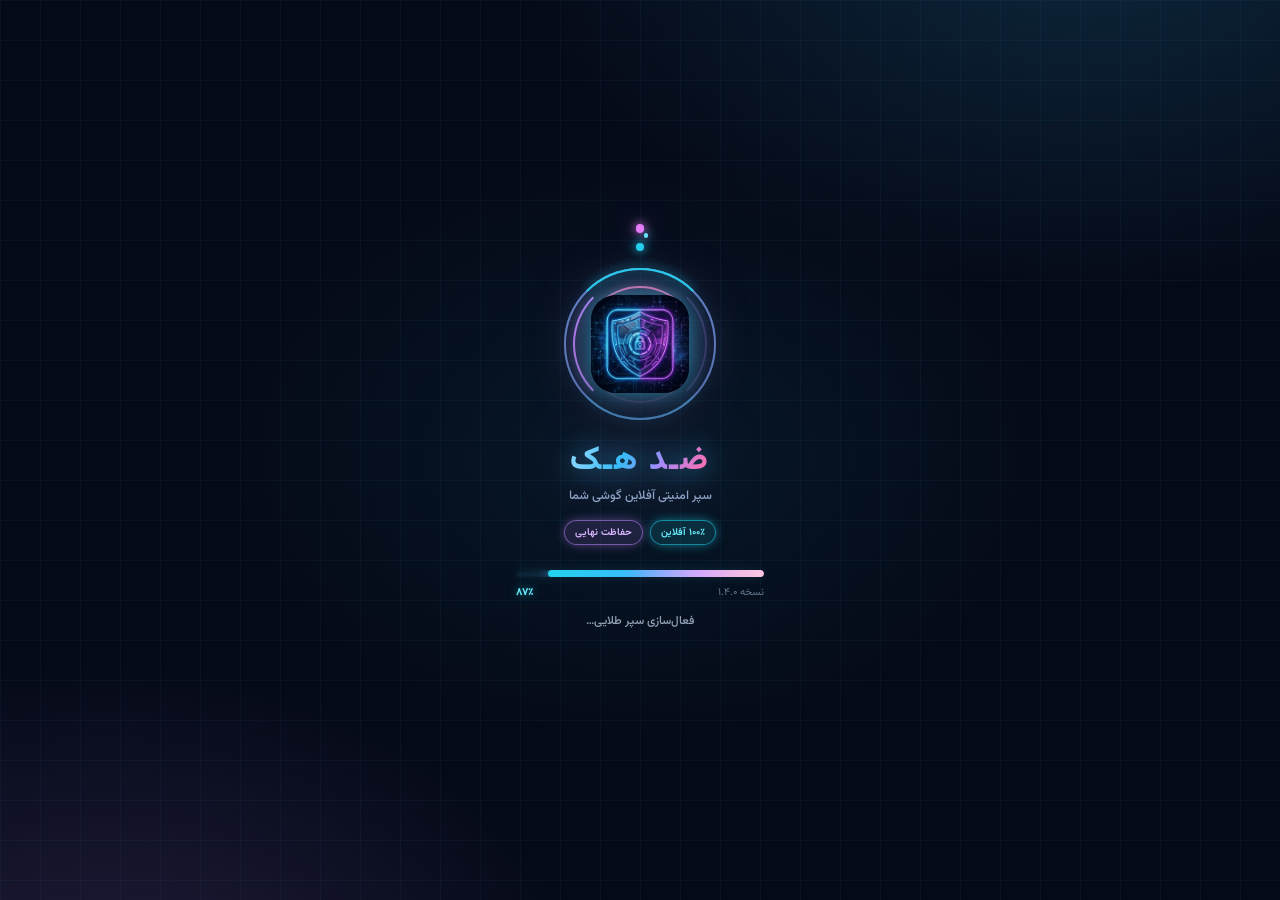
==== commit e3fc8fab: "نسخه ۱.۴.۰ — آیکون نئونی جدید، اسپلش‌اسکرین لودینگ خفن و تغییر پکیج‌نیم به com.z.hack" ====
--- a/android/app/src/main/assets/index.html
+++ b/android/app/src/main/assets/index.html
@@ -212,17 +212,95 @@
 .dot{width:.5rem;height:.5rem;border-radius:99px}
 .stepnum{display:flex;align-items:center;justify-content:center;width:1.25rem;height:1.25rem;flex-shrink:0;border-radius:.5rem;background:var(--primary);font-size:.625rem;font-weight:800;color:var(--primary-foreground);margin-top:.125rem}
 
-/* ─── صفحه بارگذاری ─── */
-#loading{position:fixed;inset:0;display:flex;flex-direction:column;align-items:center;justify-content:center;gap:1rem;background:var(--background)}
-#loading .logo{display:flex;align-items:center;justify-content:center;width:5rem;height:5rem;border-radius:1.5rem;background:var(--navy)}
-#loading .logo svg{width:3.5rem;height:3.5rem}
+/* ─── اسپلش‌اسکرین نئونی ورود به برنامه ─── */
+#loading{position:fixed;inset:0;z-index:100;display:flex;flex-direction:column;align-items:center;justify-content:center;overflow:hidden;
+  background:#050a18;
+  background-image:
+    radial-gradient(60rem 40rem at 85% -10%,rgba(56,189,248,.17),transparent 60%),
+    radial-gradient(50rem 36rem at 8% 112%,rgba(192,132,252,.15),transparent 60%),
+    radial-gradient(40rem 28rem at 50% 50%,rgba(34,211,238,.07),transparent 65%),
+    linear-gradient(rgba(56,189,248,.05) 1px,transparent 1px),
+    linear-gradient(90deg,rgba(56,189,248,.05) 1px,transparent 1px);
+  background-size:100% 100%,100% 100%,100% 100%,2.5rem 2.5rem,2.5rem 2.5rem;
+  transition:opacity .6s ease,visibility .6s}
+#loading.done{opacity:0;visibility:hidden;pointer-events:none}
+/* ذرات نئونی شناور */
+#loading .particles{position:absolute;inset:0;pointer-events:none}
+#loading .particles i{position:absolute;bottom:-4%;border-radius:99px;display:block;animation:floatUp linear infinite}
+@keyframes floatUp{0%{transform:translateY(0) translateX(0);opacity:0}12%{opacity:.9}60%{opacity:.55}100%{transform:translateY(-105vh) translateX(2vw);opacity:0}}
+/* مهره مرکزی: آیکون واقعی برنامه + حلقه‌های گردان */
+.splash-icon{position:relative;width:9.5rem;height:9.5rem;display:flex;align-items:center;justify-content:center;margin-bottom:1.35rem}
+.splash-icon img{width:6.1rem;height:6.1rem;border-radius:1.55rem;position:relative;z-index:3;user-select:none;-webkit-user-drag:none;
+  box-shadow:0 0 22px rgba(34,211,238,.5),0 0 58px rgba(192,132,252,.35),0 18px 50px rgba(0,0,0,.6);
+  animation:iconIn .75s cubic-bezier(.2,.9,.3,1.35) both,iconGlow 2.3s ease-in-out .8s infinite}
+@keyframes iconIn{from{transform:scale(.3) rotate(-16deg);opacity:0}to{transform:scale(1) rotate(0);opacity:1}}
+@keyframes iconGlow{0%,100%{box-shadow:0 0 20px rgba(34,211,238,.45),0 0 52px rgba(192,132,252,.3),0 18px 50px rgba(0,0,0,.6)}50%{box-shadow:0 0 34px rgba(34,211,238,.8),0 0 84px rgba(192,132,252,.55),0 18px 50px rgba(0,0,0,.6)}}
+.splash-icon .halo{position:absolute;inset:-16%;border-radius:99px;z-index:0;
+  background:radial-gradient(circle,rgba(56,189,248,.24),transparent 62%);animation:halo 2.2s ease-in-out infinite}
+@keyframes halo{0%,100%{transform:scale(.88);opacity:.5}50%{transform:scale(1.14);opacity:1}}
+.splash-icon .ring{position:absolute;border-radius:99px;border:2px solid transparent;z-index:2}
+.splash-icon .r1{inset:0;border-top-color:#22d3ee;border-bottom-color:rgba(34,211,238,.25);animation:rotR 1.2s linear infinite;filter:drop-shadow(0 0 6px rgba(34,211,238,.85))}
+.splash-icon .r2{inset:.55rem;border-left-color:#c084fc;border-right-color:rgba(192,132,252,.22);animation:rotL 1.55s linear infinite;filter:drop-shadow(0 0 6px rgba(192,132,252,.85))}
+.splash-icon .r3{inset:1.1rem;border-top-color:rgba(244,114,182,.95);border-bottom-color:rgba(244,114,182,.2);animation:rotR 2.1s linear infinite;filter:drop-shadow(0 0 5px rgba(244,114,182,.8))}
+@keyframes rotR{to{transform:rotate(360deg)}}
+@keyframes rotL{to{transform:rotate(-360deg)}}
+.splash-icon .pulse{position:absolute;inset:0;border-radius:99px;border:2px solid rgba(34,211,238,.55);animation:pulseOut 1.9s ease-out infinite;z-index:1}
+.splash-icon .pulse.p2{animation-delay:.95s;border-color:rgba(192,132,252,.45)}
+@keyframes pulseOut{0%{transform:scale(.6);opacity:.95}100%{transform:scale(1.6);opacity:0}}
+/* قمرهای نئونی در مدار */
+.splash-orbit{position:absolute;inset:-1.35rem;border-radius:99px;animation:rotR 3.3s linear infinite;z-index:1}
+.splash-orbit i{position:absolute;top:-.26rem;left:50%;width:.55rem;height:.55rem;margin-left:-.275rem;border-radius:99px;background:#22d3ee;box-shadow:0 0 10px #22d3ee,0 0 24px rgba(34,211,238,.65)}
+.splash-orbit.o2{inset:-2.5rem;animation:rotL 4.7s linear infinite}
+.splash-orbit.o2 i{background:#e879f9;box-shadow:0 0 10px #e879f9,0 0 24px rgba(232,121,249,.65)}
+.splash-orbit.o2 i::after{content:"";position:absolute;top:.55rem;left:.5rem;width:.3rem;height:.3rem;border-radius:99px;background:#67e8f9;box-shadow:0 0 8px #67e8f9}
+/* تایپوگرافی نئون */
+.splash-title{position:relative;font-size:2.05rem;font-weight:800;letter-spacing:.06em;line-height:1.2;
+  background:linear-gradient(120deg,#7dd3fc 12%,#38bdf8 38%,#a78bfa 64%,#f472b6 90%);
+  -webkit-background-clip:text;background-clip:text;-webkit-text-fill-color:transparent;
+  filter:drop-shadow(0 0 12px rgba(56,189,248,.6)) drop-shadow(0 0 34px rgba(192,132,252,.4));
+  animation:titleIn .8s ease .3s both}
+@keyframes titleIn{from{opacity:0;transform:translateY(16px) scale(.92)}to{opacity:1;transform:none}}
+.splash-sub{margin-top:.35rem;font-size:.78rem;font-weight:500;color:#8ea0c4;animation:fadeUp .6s ease .5s both}
+.splash-tag{display:flex;gap:.4rem;margin-top:.85rem;animation:fadeUp .6s ease .62s both}
+.splash-tag span{font-size:.62rem;font-weight:700;padding:.22rem .65rem;border-radius:99px}
+.splash-tag .t1{border:1px solid rgba(34,211,238,.55);color:#67e8f9;background:rgba(34,211,238,.13);box-shadow:0 0 12px -2px rgba(34,211,238,.7)}
+.splash-tag .t2{border:1px solid rgba(192,132,252,.55);color:#d8b4fe;background:rgba(192,132,252,.13);box-shadow:0 0 12px -2px rgba(192,132,252,.6)}
+/* نوار پیشرفت گرادیانی */
+.splash-bar{width:min(15.5rem,66vw);margin-top:1.55rem;animation:fadeUp .6s ease .72s both}
+.splash-bar .track{height:.45rem;border-radius:99px;background:rgba(56,189,248,.13);overflow:hidden;box-shadow:inset 0 1px 4px rgba(0,0,0,.55),0 0 12px -2px rgba(56,189,248,.35)}
+.splash-bar .fill{height:100%;width:0%;border-radius:99px;position:relative;
+  background:linear-gradient(90deg,#22d3ee,#38bdf8 35%,#c084fc 70%,#f472b6);
+  box-shadow:0 0 12px rgba(56,189,248,.85),0 0 28px rgba(192,132,252,.5);transition:width .16s ease}
+.splash-bar .fill::after{content:"";position:absolute;inset:0;border-radius:99px;
+  background:linear-gradient(90deg,transparent 20%,rgba(255,255,255,.6) 50%,transparent 80%);
+  background-size:200% 100%;animation:shimmer 1.1s linear infinite}
+@keyframes shimmer{from{background-position:200% 0}to{background-position:-200% 0}}
+.splash-meta{display:flex;justify-content:space-between;align-items:center;margin-top:.5rem;font-size:.66rem;color:#64748b}
+.splash-meta .pct{color:#67e8f9;font-weight:800;text-shadow:0 0 10px rgba(34,211,238,.7)}
+.splash-status{margin-top:.6rem;font-size:.73rem;font-weight:500;color:#94a3b8;min-height:1.25rem;text-align:center;transition:opacity .22s;animation:fadeUp .6s ease .8s both}
+.splash-status.swap{opacity:0}
 .hidden{display:none!important}
 </style>
 </head>
 <body>
-<div id="loading">
-  <div class="logo pulse-ring"><svg xmlns="http://www.w3.org/2000/svg" viewBox="0 0 100 100"> <defs> <linearGradient id="neonShield" x1="0" y1="0" x2="1" y2="1"> <stop offset="0" stop-color="#67e8f9"/> <stop offset="0.5" stop-color="#38bdf8"/> <stop offset="1" stop-color="#3b82f6"/> </linearGradient> <linearGradient id="neonShieldHi" x1="0" y1="0" x2="1" y2="1"> <stop offset="0" stop-color="#a5f3fc"/> <stop offset="1" stop-color="#60a5fa"/> </linearGradient> <linearGradient id="neonInner" x1="0" y1="0" x2="0" y2="1"> <stop offset="0" stop-color="#0c1a3a"/> <stop offset="1" stop-color="#111f4d"/> </linearGradient> <filter id="neonGlow" x="-40%" y="-40%" width="180%" height="180%"> <feGaussianBlur stdDeviation="3.2" result="b"/> <feMerge> <feMergeNode in="b"/> <feMergeNode in="SourceGraphic"/> </feMerge> </filter> <filter id="softGlow" x="-50%" y="-50%" width="200%" height="200%"> <feGaussianBlur stdDeviation="6"/> </filter> </defs> <rect x="2" y="2" width="96" height="96" rx="22" fill="#050b1e"/> <rect x="2" y="2" width="96" height="96" rx="22" fill="none" stroke="#38bdf8" stroke-opacity="0.35" stroke-width="1.5"/> <path d="M50 16 L79 26 V49 C79 65 67 77 50 84 C33 77 21 65 21 49 V26 Z" fill="#38bdf8" opacity="0.55" filter="url(#softGlow)"/> <path d="M50 16 L79 26 V49 C79 65 67 77 50 84 C33 77 21 65 21 49 V26 Z" fill="url(#neonShield)" filter="url(#neonGlow)"/> <path d="M50 16 L79 26 V49 C79 65 67 77 50 84 Z" fill="url(#neonShieldHi)" opacity="0.85"/> <path d="M50 24 L71 31.5 V49.5 C71 61.5 62.5 71.5 50 77.5 Z" fill="url(#neonInner)"/> <path d="M50 24 L71 31.5 V49.5 C71 61.5 62.5 71.5 50 77.5 Z" fill="#1d4ed8" opacity="0.35"/> <path d="M50 24 L71 31.5 V49.5 C71 61.5 62.5 71.5 50 77.5 L50 51.5 Z" fill="#16255c"/> <path d="M50 51.5 L71 31.5 V49.5 C71 61.5 62.5 71.5 50 77.5 Z" fill="#67e8f9" opacity="0.4"/> <path d="M29 31.5 L50 24 L50 51.5 L29 51.5 Z" fill="#0c1a3a" opacity="0.9"/> <path d="M36 47 l6 6 l14 -14" stroke="#67e8f9" stroke-width="5" fill="none" stroke-linecap="round" stroke-linejoin="round" filter="url(#neonGlow)"/> </svg></div>
-  <p class="t14 muted">در حال آماده‌سازی سپر امنیتی...</p>
+<div id="loading" role="status" aria-label="در حال بارگذاری برنامه ضد هک">
+  <div class="particles" id="splash-particles" aria-hidden="true"></div>
+  <div class="splash-icon" aria-hidden="true">
+    <span class="halo"></span>
+    <span class="pulse"></span><span class="pulse p2"></span>
+    <span class="ring r1"></span><span class="ring r2"></span><span class="ring r3"></span>
+    <span class="splash-orbit"><i></i></span>
+    <span class="splash-orbit o2"><i></i></span>
+    <img src="[data-uri]" alt="" draggable="false">
+  </div>
+  <h2 class="splash-title">ضـد هـک</h2>
+  <p class="splash-sub">سپر امنیتی آفلاین گوشی شما</p>
+  <div class="splash-tag" aria-hidden="true"><span class="t1">۱۰۰٪ آفلاین</span><span class="t2">حفاظت نهایی</span></div>
+  <div class="splash-bar">
+    <div class="track"><div class="fill" id="splash-fill"></div></div>
+    <div class="splash-meta"><span>نسخه ۱.۴.۰</span><span class="pct" id="splash-pct">۰٪</span></div>
+  </div>
+  <p class="splash-status" id="splash-status">راه‌اندازی هسته امنیتی…</p>
 </div>
 
 <div id="app" class="hidden">
@@ -243,7 +321,7 @@
 <script>
 /* ═══════════ داده‌های کامل برنامه (۲۰ درس + ۱۳ ابزار + ۱۳ میانبر + ۱۵ چک‌لیست + ۳۶ برنامه) ═══════════ */
 const LOGO = "<svg xmlns=\"http://www.w3.org/2000/svg\" viewBox=\"0 0 100 100\"> <defs> <linearGradient id=\"neonShield\" x1=\"0\" y1=\"0\" x2=\"1\" y2=\"1\"> <stop offset=\"0\" stop-color=\"#67e8f9\"/> <stop offset=\"0.5\" stop-color=\"#38bdf8\"/> <stop offset=\"1\" stop-color=\"#3b82f6\"/> </linearGradient> <linearGradient id=\"neonShieldHi\" x1=\"0\" y1=\"0\" x2=\"1\" y2=\"1\"> <stop offset=\"0\" stop-color=\"#a5f3fc\"/> <stop offset=\"1\" stop-color=\"#60a5fa\"/> </linearGradient> <linearGradient id=\"neonInner\" x1=\"0\" y1=\"0\" x2=\"0\" y2=\"1\"> <stop offset=\"0\" stop-color=\"#0c1a3a\"/> <stop offset=\"1\" stop-color=\"#111f4d\"/> </linearGradient> <filter id=\"neonGlow\" x=\"-40%\" y=\"-40%\" width=\"180%\" height=\"180%\"> <feGaussianBlur stdDeviation=\"3.2\" result=\"b\"/> <feMerge> <feMergeNode in=\"b\"/> <feMergeNode in=\"SourceGraphic\"/> </feMerge> </filter> <filter id=\"softGlow\" x=\"-50%\" y=\"-50%\" width=\"200%\" height=\"200%\"> <feGaussianBlur stdDeviation=\"6\"/> </filter> </defs> <rect x=\"2\" y=\"2\" width=\"96\" height=\"96\" rx=\"22\" fill=\"#050b1e\"/> <rect x=\"2\" y=\"2\" width=\"96\" height=\"96\" rx=\"22\" fill=\"none\" stroke=\"#38bdf8\" stroke-opacity=\"0.35\" stroke-width=\"1.5\"/> <path d=\"M50 16 L79 26 V49 C79 65 67 77 50 84 C33 77 21 65 21 49 V26 Z\" fill=\"#38bdf8\" opacity=\"0.55\" filter=\"url(#softGlow)\"/> <path d=\"M50 16 L79 26 V49 C79 65 67 77 50 84 C33 77 21 65 21 49 V26 Z\" fill=\"url(#neonShield)\" filter=\"url(#neonGlow)\"/> <path d=\"M50 16 L79 26 V49 C79 65 67 77 50 84 Z\" fill=\"url(#neonShieldHi)\" opacity=\"0.85\"/> <path d=\"M50 24 L71 31.5 V49.5 C71 61.5 62.5 71.5 50 77.5 Z\" fill=\"url(#neonInner)\"/> <path d=\"M50 24 L71 31.5 V49.5 C71 61.5 62.5 71.5 50 77.5 Z\" fill=\"#1d4ed8\" opacity=\"0.35\"/> <path d=\"M50 24 L71 31.5 V49.5 C71 61.5 62.5 71.5 50 77.5 L50 51.5 Z\" fill=\"#16255c\"/> <path d=\"M50 51.5 L71 31.5 V49.5 C71 61.5 62.5 71.5 50 77.5 Z\" fill=\"#67e8f9\" opacity=\"0.4\"/> <path d=\"M29 31.5 L50 24 L50 51.5 L29 51.5 Z\" fill=\"#0c1a3a\" opacity=\"0.9\"/> <path d=\"M36 47 l6 6 l14 -14\" stroke=\"#67e8f9\" stroke-width=\"5\" fill=\"none\" stroke-linecap=\"round\" stroke-linejoin=\"round\" filter=\"url(#neonGlow)\"/> </svg>";
-const DATA = {"lessons":[{"id":1,"title":"آموزش ساخت رمز عبور قوی","subtitle":"اصول ریاضی و تجربی در طراحی پسوردهایی که زاییده ذهن هکرها و کامپیوترها نیست","icon":"KeyRound","intro":"انتخاب رمزهایی مثل «123456» یا «Ali1380» شبیه به بستن در خانه با فویل آلومینیومی است! هکرها به وسیله حملات واژه‌نامه‌ای و موتورهای محاسباتی قدرتمند، پسوردهای متداول را در کسری از ثانیه حدس می‌زنند. برای استحکام قفل‌ها نیاز به متدهای علمی داریم.","sectionTitle":"فرمول ساخت رمزهای عبور غیرقابل شکستن","text":"یک رمز فولادین حداقل باید دارای ۱۲ کاراکتر ترکیبی باشد ار شامل: حروف انگلیسی بزرگ و کوچک، اعداد، و نمادهای خاص (!@#$%^&*). روش عالی برای حفظ کردن رمزهای سخت، روش «جمله رمز» (Passphrase) است. یک جمله فارسی را به صورت پینگلیش و نماد بنویسید. مثلاً جمله «من عاشق هوش مصنوعی هستم» به این صورت رمزنگاری می‌شود: «MAn@Asheghe#AI*HastAm_1405». این روش هم یادآوری راحتی دارد و هم هک کردن آن قرن‌ها زمان می‌برد!","alert":"از یک کلمه عبور واحد برای چندین سایت یا حساب گوناگون استفاده نکنید! اگر یکی از آن سایت‌ها هک شده و دیتابیس آن لو برود، هکرها بلافاصله آن پسورد را روی جیمیل یا اینستاگرام شما تست خواهند کرد.","note":"برنامه‌های مدیریت رمز عبور (Password Manager) معتبر و آفلاین در اندروید به شما کمک می‌کنند صدها رمز مجزای فوق‌العاده قوی تولید کرده و بدون نیاز به حفظ کردن، آن‌ها را داشته باشید.","mistake":"برخی کاربران رمزهای عبور جدی خود را در بخش یادداشت‌های ساده یا پیام‌های ذخیره شده تلگرام (Saved Messages) نگه می‌دارند که در صورت دسترسی غیرمجاز به جیمیل یا تلگرام، تمام دارایی امنیتی‌شان تبخیر می‌شود.","action":"لیست رمزهای حساب‌های خود را مرور کنید. رمزهای ضعیف یا تکراری را شناسایی کرده و آن‌ها را با الگوی جدید پاس‌فریز تغییر دهید.","summary":"طولانی بودن رمز عبور اثر تصاعدی بیشتری روی افزایش امنیت آن دارد تا استفاده بی‌شمار از نمادهای عجیب. رمزها را طولانی و چند کاراکتری بسازید تا برای همیشه آسوده‌خاطر باشید.","isFree":true,"readMinutes":4},{"id":2,"title":"امنیت حساب‌های بازی و گیمینگ","subtitle":"جلوگیری از دزدیده شدن اکانت پابجی، کالاف دیوتی، کلش‌آوکلنز و استیم","icon":"Gamepad2","intro":"اکانت‌های بازی این روزها حکم سرمایه‌های دیجیتالی ارزشمند را دارند. با ارزش یافتن این حساب‌ها، هکرهای متعددی در کمین نشسته‌اند تا با سرقت اکانت‌ها، آن‌ها را به قیمت‌های نجومی معامله کنند. در این مبیحث با راه‌های دفاع از اکانت‌های بازی آشنا می‌شویم.","sectionTitle":"تله‌های مرگبار جم رایگان و فیشینگ بازیکنان","text":"مشهورترین روش هک اکانت‌های بازی، تبلیغ کلمات کلیدی نظیر «جم رایگان پابجی»، «کدهای پنهانی کالاف دیوتی» یا «روش هک بازی جنگ قبیله‌ها» است. هکرها با ایجاد صفحات جعلی فیشینگ، شما را تشویق می‌کنند که برای گرفتن جم هدیه حتماً رمز عبور اکانت جیمیل یا سوپرسل‌آیدی خود را بنویسید. به محض تایپ رمز، اکانت شما برای همیشه قفل و ربوده می‌گردد!","alert":"هرگز خارج از بازی به هیچ وب‌سایتی برای قرعه‌کشی‌های جم رایگان رمز ندهید. کارهای درون‌برنامه‌ای پرداخت بازی فقط و فقط از طریق درگاه‌های متبر تایید هویت شده انجام می‌پذیرد.","note":"فعال کردن تایید دو مرحله‌ای (Two-Step Auth) روی حساب کاربری گوگل‌پلی، سوپرسل یا ابل‌آیدی متصل به اکانت‌های بازی، هر نوع حمله از راه دور را خنثی خواهد کرد.","mistake":"خرید و فروش خودسرانه کارهای بازی از طریق دایرکت اینستاگرام یا کانال‌های واسط معمولی، بدون حضور در مراجع و پورتال‌های دارای اینماد و صلح معامله.","action":"به تنظیمات حساب سوپرسل ایدی یا اکتیویژن متصل به بازی خود رفته و بررسی کنید که فعالسازی Two-Factor روشن باشد و ایمیل بازیابی به هیچ وجه متفرقه نباشد.","summary":"هیچ هدیه‌ی طلایی مجانی در اینترنت وجود ندارد. با دور کردن تمایلات عاطفی جم رایگان، از حساب‌های گیمینگ خود مقتدرانه صیانت به عمل آورید.","isFree":false,"readMinutes":4},{"id":3,"title":"امنیت و رفع هک اینستاگرام","subtitle":"محافظت از پیج‌های شخصی و کاری در برابر نفوذ، دزدی اطلاعات و دی‌اکتیو شدن","icon":"Instagram","intro":"اینستاگرام به عنوان شبکه تعاملات اجتماعی، آلبوم زندگی شما و بستر تجارت کسب‌وکارهای کوچک و بزرگ است. از دست رفتن پیج یعنی نابودی زحمات چندین ساله و باج‌گیری‌های مفرط مالی. این مقاله علمی تمام روش‌های بازدارنده این نفوذ را شرح می‌دهد.","sectionTitle":"ارکان دفاع پیج در مقابل حملات هکرهای کپی","text":"نقاط حساس نشت اینستاگرام شامل ۳ حوزه اصلی است: رمزهای عبور ضعیف و تکراری، پیوست ایمیل یا جیمیل فاقد امنیت و سوم اتصال به برنامه‌های غیررسمی آنفالویاب یا فالوربگیر مجهز به بدافزارها. هکرها با ربودن نام کاربری و تغییر ایمیل پشتیبان به نام خودشان، پیج شما را به کلی قفل می‌کنند. کنترل مداوم منوی Where you're logged in برای شناسایی هر نوع نشت مکانی تبلت‌ها و گوشی‌ها الزامی است.","alert":"پیام‌هایی حاوی تایید هویت پیج برای گرفتن تیک آبی بالا، یا هشدارهای تقلبی نقض کپی رایت با لینک مشکوک، دام‌های فیشینگ بزرگی هستند که پیج شما را در چند ثانیه تبخیر می‌سازند.","note":"پشتیبانی رسمی کدهای بازیابی نهایی (Recovery Codes) داخل اینستاگرام را حتماً به صورت فیزیکی کپی کرده یا عکس آن را در هارد آفلاین قرار دهید تا در بروز هر باگی صاحب پیوند باشید.","mistake":"بسیاری از به اصطلاح ادمین‌های امنیتی برای افزایش سرعت چت‌ها، نام کاربری و پسورد مستقیم پیج را به راحتی در اختیار چندین بازاریاب بدون بکارگیری سیستم‌های امن قرار می‌دهند.","action":"وارد تنظیمات Settings -> Accounts Center -> Password and Security شده، بخش Where you're logged in را چک کرده و دستگاه‌های ناشناس را پاک کرده و تایید دو مرحله‌ای (Two-Factor) را روشن کنید.","summary":"گذر واژه‌های قوی به همراه ایمیل پشتیبان معتبر و تایید دو مرحله‌ای، زره پولادینی بر تن پیج شما خواهد پوشاند که قوی‌ترین هکرها نیز از هجمه به آن منصرف خواهند شد.","isFree":true,"readMinutes":5},{"id":4,"title":"امنیت و رفع هک تلگرام","subtitle":"امضای دیجیتال تلگرام خود را محکم کنید و به کانال‌های مخرب خاتمه دهید","icon":"Send","intro":"تلگرام به واسطه ویژگی‌های بسیار پیشرفته توسعه خود، مورد توجه کلاهبرداران و هکرهای حرفه‌ای است. به سرقت رفتن اکانت تلگرام یعنی نابودی کانال‌ها، گروه‌ها، فاش شدن چت‌های محرمانه و کارهای آبرومندانه. با پاره کردن زنجیره موازی دسترسی‌ها، تلگرام را عایق‌کاری کنید.","sectionTitle":"تله‌های تایید هویت و ممیزی نشست‌های فعال","text":"شیوه کار هکرهای تلگرام بدین گونه است: پیامکی فریبکارانه به شما می‌دهند که «شما برنده جایزه شده‌اید برای تایید مشخصات کد ارسالی تلگرام را وارد کنید.» به محض دادن کد تلگرام، فرد به موازات شما وارد اکانت گردیده و برای جلوگیری از باطل کردن دسترسی، رمز دوم انتخابی خود را می‌سازد! بخش حیاتی پایش تلگرام، منوی Active Sessions است که لیست زنده تمام دستگاه‌های متصل را فاش می‌کند.","alert":"هیچ شرکت یا کانال تلگرامی و پشتیبان رسمی هرگز کدهای تایید تلگرام را تقاضا نمی‌کند. همچنین به محض دیدن پیام ورود دستگاه ناشناس به حسابتان (از طرف بات رسمی تلگرام)، فوراً اقدام کنید.","note":"آیکون قفل محلی درون چت‌های تلگرام به شما امکان می‌دهد برای نرم‌افزار خود پین ورودی اختصاصی بگذارید تا دیگران در زمان دوری شما دسترسی نیابند.","mistake":"استفاده مطلق از نسخه‌های غیررسمی تلگرام (مانند موبوگرام، تلگرام طلایی، ضد فیلتر و...) که متصل به پروکسی‌های اجباری هستند و می‌توانند بی اراده شما، چنل بسازند یا شما را عضو گروه‌های متفرقه کنند.","action":"به چیدمان تلگرام خود بروید، مسیر Settings -> Privacy and Security -> Active Sessions را فشرده و با انتخاب گزینه Terminate all other sessions تمام کلاه‌برداران را از حساب باطل کنید.","summary":"بزرگترین سپر تدافعی تلگرام، هوشیاری در عدم تقدیم کدهای ورودی به غریبه‌ها و بکارگیری نسخه رسمی است. حریم شخصی خود را بی الگو رها نکنید.","isFree":false,"readMinutes":4},{"id":5,"title":"امنیت و رفع هک جیمیل","subtitle":"جلوگیری از خوانده شدن ایمیل‌های شخصی و تاییدهای حساب شما","icon":"Mail","intro":"جیمیل (Gmail) فراتر از یک صندوق پستی ساده است. جیمیل کلید ریست کردن کلمه عبور اینستاگرام، تلگرام، حساب‌های ارزی و حتی پرتک‌های بانکی شماست. هکرها با نفوذ پنهانی به جیمیل، مایلند مکاتبات مالی و کدهای تغییر رمز را مانیتور کنند. این بخش برای بستن این حفره‌هاست.","sectionTitle":"بررسی فیلترها و کارهای پنهان در پنل وب جیمیل","text":"روش جالبی که هکرهای باهوش به کار می‌برند، استفاده از بخش Forwarding و ایجاد فیلترهای مخفی است. آن‌ها به صورتی فیلتر تنظیم می‌کنند که هر رمزی که مایل به بازیابی آن روی حساب اینستاگرام یا صرافی هستید، ایمیل حاوی کد دریافت کند و بلافاصله به جیمیل هکر فوروارد شود و نسخه واریزی از اینباکس اصلی شما کاملاً حذف (Trash) گردد تا متوجه ایمیل نشوید! این یک تهدید خاموش است.","alert":"اگر پیامکی با عنوان درخواست ریست پسورد حساب‌های دیگر دریافت کردید اما وقتی وارد جیمیل شدید نامه‌ای مربوط به آن نیافتید، سریعاً باید فیلترهای جیمیل و بخش فورواردینگ را در نسخه تحت وب کنترل کنید.","note":"جیمیل مجهز به ابزار امنیتی Google Security Checkup است که با اسکن پویای سیستم، تمامی موارد مشکوک اکانت را با یک دکمه رفع اشکال می‌کند.","mistake":"استفاده از اپلیکیشن‌های جانبی مدیریت ایمیل (Email Client) که ادعا می‌کنند کار با جیمیل را برای شما آسان می‌کنند اما رمز جیمیل شما را در سرور اصلی خود نگهداری می‌کنند.","action":"از طریق مرورگر رایانه یا موبایل وارد نسخه وب جیمیل شوید (Gmail Web Interface)، چرخ‌دنده تنظیمات را زده و تب Filters and Blocked Addresses را بررسی کرده و فیلترهای مشکوک را لغو کنید.","summary":"ورودی‌های پاکیزه جیمیل به معنای صیانت از تمام دارایی‌های متصل است. با ممیزی فیلترها و مسیربست‌های انتقال داده، به امنیت حداکثری دست یابید.","isFree":false,"readMinutes":4},{"id":6,"title":"سوالات پرتکرار امنیتی (FAQ)","subtitle":"پاسخ به رایج‌ترین شبهات و ابهامات در دنیای امنیت اطلاعات گوشی‌های همراه","icon":"HelpCircle","intro":"دنیای امنیت پر از شبهات، شایعات عوامانه و کارهای عجیب است. برای افزایش آگاهی سایبری، کالبدشکافی پرسش‌های رایج را با اتکا به مراجع فنی و منطبق با معماری اندروید در این بخش پاسخ می‌دهیم تا حقایق را بشناسید.","sectionTitle":"حقایق فاش شده در پرسش و پاسخ‌های امنیتی دستگاه‌ها","text":"سوال: آیا هک گوشی اندروید از راه دور بی هیچ کلیک یا دانلودی امکان‌پذیر است؟ پاسخ: کدهای نفوذ از راه دور محض (Zero-Click) در انحصار کلان سازمان‌های جاسوسی بین‌المللی است و هزینه هر بار اجرای آن مبالغ میلیون دلاری پورتال است. برای کاربران عادی، هک بدون باز کردن لینک فیشینگ یا دانلود نمودن برنامه‌های مشکوک پنهان عملاً صفر مینی‌موم است.","alert":"سوال: اگر ناآگاهانه کد تایید یا لینک فیشینگ را فشرده و لمس کردیم چه کنیم؟ پاسخ مهم: فوراً اتصال اینترنت گوشی را خاموش کنید، اکانت‌های متصل چت را با مراجع Sessions دیگر قطع کنید، سریعاً نسبت به خالی کردن موجودی کارت یا انتقال آن اقدام کنید.","note":"سوال: برنامه‌های روت کردن گوشی اندروید چه خطراتی دارند؟ پاسخ: روت کردن لایه‌های محافظتی کرنل سیستم‌عامل اندروید را به کلی کنار زده و به بدافزارهای ساده اجازه خواندن فایل‌های حساس تمام برنامه‌ها را صادر می‌کند!","mistake":"باور به این شایعه که با گذاشتن لایسنس یا داشتن آنتی‌ویروس، می‌توانیم با ایمنی فیزیکی کامل روی تمام وب‌سایت‌های مخرب بدون تامل و تفکر کلیک کنیم.","action":"هر زمان در مواجه با برنامه‌ای مردد بودید، آن را روی موتور آنلاین VirusTotal قرار دهید تا ۶۰ آنتی‌ویروس بزرگ زنده جهان فایل را به ثانیه بررسی نمایند.","summary":"شایعات و فوبیاهای ذهنی را دور بریزید. امنیت بر پایه معماری منطق ریاضی شکل گرفته است. با ارتقا آگاهی، قوى‌ترین ناظر تدافعی دستگاه خود باشید.","isFree":false,"readMinutes":5},{"id":7,"title":"امنیت کودکان و نوجوانان در وب","subtitle":"ایمن‌سازی فضای اینترنت برای رده‌های سنی حساس و روش‌های علمی و عملی کنترل والدین","icon":"Baby","intro":"دنیای مجازی دنیایی از ارتباط‌هاست؛ با این وجود کودکان و نوجوانان به دلیل احساسات هیجانی، طعمه‌های فوق‌العاده ساده‌ای برای منحرفان سایبری، هکرها و کلاهبرداران در بستر بازی‌های آنلاین هستند. صیانت از روان و اطلاعات فرزندان، رسالت والدینی آگاه است.","sectionTitle":"سپر دفاعی فرزندان و متدهای کنترل آفلاین والدین","text":"تنظیم بستر ایمن نیازمند دو سلاح گوناگون است: نخست گفتگوهای رفیقانه و آگاه‌سازی به کودک که بداند «اینترنت حیاط‌خلوت عمومی است و نباید اطلاعات خانه را فاش کند.» ابزار دوم بکارگیری قوی‌ترین کنترل والدین اندروید یعنی Google Family Link است. این برنامه به شما اصرار زنده دارد تا بر مدیریت نصب بازی‌ها، مدت زمان نگاه کردن و مسدودسازی پیوندهای نامتعارف، نظارت مستقیم و بدون تشنج داشته باشید.","alert":"نوجوانان نباید برای بازی‌ها یا چت در شبکه‌های بیگانه، اطلاعاتی شامل آدرس فیزیکی منزل، مدرسه، وضعیت اموال فامیل و به خصوص عکس‌های خانوادگی در گالری را به دوستان ناشناس آنلاین بفرستند.","note":"پیکربندی قابلیت SafeSearch روی موتور جستجوی گوگل کروم کودک به شما این برائت را می‌دهد تا از نمایش هر نوع فیلم یا عکس‌های مستهجن و خشن به صورت خودکار جلوگیری به عمل آید.","mistake":"خریدن تبلت یا سیم‌کارت بدون محدودیت محتوایی و رها کردن فرزند خردسال در فضای بدون چارچوب وب برای ساعت‌های طولانی به عنوان تفریح و بازی.","action":"نرم‌افزار Google Family Link را از گوگل پلی ریخته و روی گوشی خود و فرزندتان ارتباط را متمایز فعال کرده و فیلترهای وب برای سنین زیر ۱۸ سال را ست کنید.","summary":"امور پرورشی نوین به کنترل‌های نامحسوس و تکنولوژی مجهز متکی است. با عایق‌سازی پورتال وب کودکان خود، آرامش و سلامت روان را به خانواده هدیه دهید.","isFree":false,"readMinutes":5},{"id":8,"title":"امنیت و رفع هک روبیکا","subtitle":"حفظ حریم خصوصی و امنیت حساب کاربری در پیام‌رسان روبیکا","icon":"MessageCircle","intro":"سوپراپلیکیشن روبیکا بستر مبادلات اجتماعی بخش بزرگی از کاربران بومی است. اما به دلیل ناآگاهی عمومی خریداران، کلاهبرداران به شدت مایل به تسخیر حساب‌ها و تبلیغ به نام اکانت قربانی هستند. این بخش شما را به دفاع مقابل سارقان مجهز می‌سازد.","sectionTitle":"متدهای جعل پشتیبان و پایش سیستم‌های امنیتی","text":"کلاهبرداران در روبیکا معمولاً عکسی با نشان رسمی روبیکا قرار داده و با نام‌های فریبنده مثل «سامانه مرکزی پشتیبانی روبیکا» پیام می‌دهند که «حساب شما به علت تخلف در حال حذف شدن است، جهت لغو حذف سریعاً کد ۵ رقمی ارسالی به تلفن را بفرستید.» فرستادن کد مساوی ورود هکرها به اکانت است. بخش حیاتی ممیزی روبیکا منوی «دستگاه‌های فعال» است که رد کل مهمانان ناخوانده را فاش می‌کند.","alert":"هیچ دایره یا نماینده یا ادمین پشتیبان روبیکایی کد ارسالی پیامکی را تقاضا نخواهد کرد. همیشه توجه کنید حساب پشتیبان رسمی در روبیکا دارای نشان تایید آبی رنگ است.","note":"گذاشتن گذرواژه تایید دومرحله‌ای متنی سخت در بخش تنظیمات حریم خصوصی روبیکا سد بسیار قدرتمندی مقابل بات‌ها و نفوذگران است.","mistake":"نصب برنامه‌های ثانویه نظیر «روبیکا همه‌کاره» یا «روبیکا پرو طلایی پلاس» که از طرف مارکت‌های مجهول منتشر شده و هدف آن‌ها برداشت کدهای ورود شماست.","action":"به چیدمان روبیکای خود رفته، بخش «تنظیمات -> حریم خصوصی و امنیت -> دستگاه‌های فعال» را فشرده و با زدن دکمه خروج از سایر دستگاه‌ها، کانورت امن انجام دهید.","summary":"آگاهی، سپر امنیت شما در روبیکاست. چشمان خود را در مواجهه با پیام‌های جعلی باز نگه دارید و چت‌های خود را فاقد دسترسی دیگران نگه دارید.","isFree":false,"readMinutes":4},{"id":9,"title":"امنیت گوشی اندروید","subtitle":"کارهای ضروری و تنظیماتی که باید فوراً در گوشی خود تغییر دهید","icon":"Smartphone","intro":"سیستم‌عامل اندروید به واسطه منبع‌باز بودن، آزادی عملی بی‌نظیر به کاربر می‌دهد. اما همین ویژگی، در صورت پیکربندی غلط تنظیمات گوشی، بستر مناسبی برای بدافزارها و تراست‌های جاسوسی است. با چند دقیقه چیدمان صحیح، گوشی اندرویدی خود را تبدیل به پناهگاهی امن بسازید.","sectionTitle":"منظومه پدافندی اندروید: ابزارها و تنظیمات بنیادی","text":"اندروید دارای بخش‌های حفاظتی پنهانی است. اولین دفاع، غیرفعال بودن کامل نصب از مراجع ناشناس برای پیام‌رسان‌ها است. بدافزارهای جاسوسی معمولاً دوست دارند فولدری بسازند و فایل‌های آلوده را دانلود کنند. ویژگی دوم، سپر امنیتی فعال Google Play Protect است که با الگوهای تحلیل رفتاری، کدهای مخرب را به سرعت متلاشی و مسدود می‌کند. ابزار سوم نیز ممیزی وضعیت Developer Options و گزینه‌ی اشکال‌زدایی USB است.","alert":"اشکال‌زدایی USB (USB Debugging) را زمانی که استفاده ندارید حتماً خاموش نگه دارید. سارقان فیزیکی با اتصال کابل به رایانه‌های مجهز و درگاه اشکال‌زدایی فعال، می‌توانند قفل الگوی صفحه گوشی شما را بدون داشتن رمز عبور دور بزنند.","note":"همواره دسترسی‌های اختصاصی همچون Notification Listener یا Accessibility Services را در گوشی برای برنامه‌های نصب شده ممیزی کنید. این موارد مسیر نشت داده‌ها را برای بدافزارها هموار می‌سازند.","mistake":"بسیاری از کاربران برای تسریع کارهای خود دسترسی نصب برنامه‌ها را برای مراجع ناشناس (مانند فایرفاکس یا تلگرام) روشن می‌گذارند و پس از اتمام کار، آن را مجدداً قفل نمی‌کنند.","action":"وارد تنظیمات اندروید شده، بخش Google -> Security -> Google Play Protect را باز کنید و گزینه Scan apps with Play Protect را فعال نمایید.","summary":"شما با بستن راه‌های نفوذ فیزیکی و سیستمی اندروید، ضریب امنیت خود را تا بی نهایت افزایش خواهید داد. یک اندروید مجهز، ایمن‌ترین سیستم‌عامل موبایلی است.","isFree":true,"readMinutes":5},{"id":10,"title":"امنیت و رفع هک شاد","subtitle":"حفظ حریم خصوصی دانش‌آموزان و دبیران ارجمند در اپلیکیشن شاد","icon":"GraduationCap","intro":"شبکه آموزشی دانش‌آموزی شاد کانون اتصالات تحصیلی فرزندان کشور است. اما متأسفانه به خاطر سنین پایین و سادگی مخاطبان دانش‌آموز، جولانگاه کلاهبرداران عاطفی با ترفندهای مهندسی اجتماعی شده است. صیانت از اکانت دانش‌آموزی وظیفه والدین و کادر مدرسه است.","sectionTitle":"کلاهبرداری‌های بهانه‌ای و ممیزی بستار شاد","text":"حیله تکراری هکرها در شبکه شاد پیامک زدن به دانش‌آموز با نام «پشتیبانی بخش فنی شاد» است با این مضمون: «پرونده تحصیلی شما ناقص است و اگر کد تایید پیامک شده را تا ۵ دقیقه دیگر ارسال نکنید از کلاس‌های درس حذف می‌شوید.» اکثر کودکان با اضطراب کد را تسلیم هکر می‌نمایند! ادمین شدن هکرها در گروه‌های درسی به دزدیدن اطلاعات دانش‌آموزان دیگر می‌انجامد که فاجعه‌بار است.","alert":"کادر اجرایی مدارس، مدیران، ناظمین و معلمان گرامی هرگز برای عضویت در کانال‌های کلاس یا تایید پرونده‌ها کدهای پیامکی تایید شاد را درخواست نخواهند کرد.","note":"بررسی چیدمان «دستگاه‌های فعال» در شاد به والدین امکان می‌دهد رفتارهای نفوذی را در سریع‌ترین زمان مانیتور و خنثی کنند.","mistake":"دادن استقلال کامل تبلت بدون ردیابی مکرر بخشهای حریم خصوصی شاد توسط پدر و مادر و غفلت از چت‌های پنهان نوجوان با هویت‌های دروغین در بازی‌ها.","action":"در گوشی فرزند خود پیام‌رسان شاد را بررسی کرده، بخش «تنظیمات -> حریم خصوصی -> دستگاه‌های فعال» را ممیزی کنید و ایمنی تایید دو مرحله‌ای آن را ست فرمایید.","summary":"حملات مهندسی عاطفی هدف شماره یک در شاد است. با آموزش مبانی ساده امنیت سایبری به کودکان، کانون خانواده را از دغدغه‌ها دور نگه دارید.","isFree":false,"readMinutes":4},{"id":11,"title":"تشخیص لینک و سایت جعلی","subtitle":"شناسایی کلاهبرداری‌های اینترنتی فیشینگ در یک ثانیه","icon":"Fish","intro":"فیشینگ (Phishing) هنر فریب دادن کاربر است. هکرها وب‌سایتی مو به مو و کاملاً مشابه درگاه بانکی یا شبکه‌های اجتماعی اصلی می‌سازند، سپس با بهانه‌های تحریک‌کننده یا تهدیدآور، شما را به آنجا سوق می‌دهند تا مشخصات کارت و پسورد خود را شخصاً تایپ کنید.","sectionTitle":"۴ نشانه طلایی برای صحت‌سنجی یک درگاه اینترنتی","text":"نشانه اول، بررسی ریز به ریز آدرس بار (URL) مرورگر است. به عنوان مثال، آدرس حقیقی سامانه شاپرک shaparak.ir است؛ اما کلاهبرداران دامنه‌های عجیبی مانند shapaarak.ir ، shapeerak-ir.icu یا shapesrak.ir را ثبت می‌کنند. نشانه دوم، نبود پروتکل HTTPS است (روشن نبودن قفل امنیت در نوار بالای مرورگر). نشانه سوم، بخش کد امنیتی (کپچا) است؛ تصاویر کپچای جعلی ثابت بوده و با کلیک روی دکمه لود مجدد، ارقام آن عوض نمی‌شوند!","alert":"هرگز از درون لینک‌های ارسالی در پیامک‌ها وارد سایت‌های با تراکنش مالی نشوید. برای ورود به بانک خود، همواره نام بانک را در مرورگر تایپ کنید یا از اپلیکیشن رسمی بانک همراه استفاده فرمایید.","note":"نصب یک افزونه ضد فیشینگ معتبر روی مرورگر وب یا استفاده از مرورگرهای نوین اندرویدی مجهز به فیلتر هشدارهای مشکوک، بخش بزرگی از حملات فیشینگ را به صورت زنده خنثی خواهد کرد.","mistake":"برخی کاربران صرفاً با دیدن لوگوهای آشنای شاپرک و نماد اعتماد روی صفحه، اطمینان کامل پیدا می‌کنند؛ در صورتی که کدهای قالب این نشان‌ها به آسانی قابل کپی روی صفحات کلاه‌برداری است.","action":"برای خریدهای اینترنتی خود، یک کارت بانکی جانبی اختصاص دهید و سقف موجودی آن را همواره زیر ۵۰ هزار تومان نگه دارید تا در صورت افتادن در تله فیشینگ، سرمایه اصلی‌تان مصون بماند.","summary":"فضای آنلاین پر از درهای پشتی و تله‌های عاطفی-عناینی است. با چند ثانیه تمرکز روی آدرس دامنه و آیکون قفل، جلوی خالی شدن حساب خود را مقتدرانه سد کنید.","isFree":true,"readMinutes":5},{"id":12,"title":"امنیت ویندوز و کامپیوتر","subtitle":"محافظت از لپ‌تاپ و کامپیوتر خانگی در برابر باج‌افزارها و استخراج‌کننده‌های رمز ارز","icon":"Monitor","intro":"نه تنها گوشی هوشمند، بلکه مغز پردازشی کارهای اداری و فنی شما یعنی رایانه‌ها هدف حملات تخریبی هستند. ویندوزها به دلیل بکارگیری گسترده، بستر تاخت و تاز باج‌افزارها (Ransomware) هستند که تمام عکس‌ها و مستندات خانوادگی را قفل کرده و از شما پول طلب می‌کنند.","sectionTitle":"اصول زنده نگه‌داری ویندوز از غارت اطلاعات","text":"دشمن بزرگ امنیت ویندوز، نفوذ کرک‌های نرم‌افزارهای غیرمجاز و دانلود شده از منابع نامطمئن است. این کرک‌ها اغلب کدهای کی‌لاگر را با خود همراه دارند که پسوردهای ذخیره شده در مرورگرهای وب را کپی و خارج می‌کنند. تکیه‌گاه پایه ویندوز، فعال بودن دائمی Windows Defender و دانلود منظم آپدیت‌های پچ امنیتی سیستم‌عامل از پورتال رسمی مایکروسافت است.","alert":"هرگز فایلهای پیوستی با پسوندهای مشکوک نظیر .exe ، .scr یا .bat پیوستی در ایمیل‌های غریبه یا فایل‌های فشرده تلگرامی را روی ویندوز اجرا نکنید، زیرا آسیب‌پذیری‌های لایه‌ای فایل زنده خواهند شد.","note":"داشتن هارد اکسترنال جانبی و گرفتن بکاپ فیزیکی منظم قطع به یقین بهترین و تنهاترین داروی خنثی‌سازی حملات فاجعه‌بار باج‌افزارها در سیستم‌هاست.","mistake":"غیرفعال کردن آنتی‌ویروس اصلی سیستم برای نصب بازی‌های کرک‌شده و عدم یادآوری فعالسازی مجدد آن پس از کارهای تفریحی و بازی.","action":"به بخش Windows Security سیستم خود مراجعه کنید، از روشن بودن بخش‌های Virus & threat protection مطمئن شوید و یک تست ممیزی سریع (Quick Scan) برای سیستم استارت کنید.","summary":"رایانه‌ها حاوی آرشیو زندگی و کارهای شما هستند. با بکارگیری ویندوز مجهز به وصله امنیتی نوین و دوری از کرک‌های سیاه، کامپیوتر خود را فاقد حفره نگه دارید.","isFree":false,"readMinutes":4},{"id":13,"title":"امنیت و رفع هک پیامک و سیمکارت","subtitle":"چگونه مانع از شنود پیامک‌های تایید حساب خود توسط هکرها شویم؟","icon":"SimCard","intro":"هویت دیجیتال شما به سیم‌کارتتان متصل است. پیامک‌های کد تایید یا احراز ورود دروازه ورود به تلگرام، واتساپ، جیمیل و فرآیندهای مالی بانک‌ها هستند. مهاجمان با فریب دادن اپراتور یا نصب بدافزارها می‌توانند به راحتی پیامک‌ها را شنود کنند. باید سیم‌کارت خود را در دژ دفاعی قرار دهید.","sectionTitle":"راهکارهای شنود پیامک و فرامین بازدارنده","text":"اولین تکنیک هکرها، نصب برنامه‌های فوروارد کننده (SMS Forwarder) به صورت پنهانی روی گوشی قربانی است. این اپلیکیشن‌های موذی با گرفتن دسترسی پیامک، بلافاصله هر اس‌ام‌اس دریافتی را به شماره مهاجم یا کانال تلگرامی و روبیکایی فوروارد می‌کنند و اثری در گالری سابقه نمی‌گذارند. خطر دوم، سیم‌کارت فاقد پین کد برای زمان گم شدن فیزیکی گوشی است. با انداختن سیم‌کارت روی گوشی جانبی دیگر، سارق فوراً رمز اصلی همه اکانت‌های شما را تقاضا می‌کند.","alert":"اگر به ناگاه با قطع دائم شبکه آنتن گوشی خود بدون دلیل سخت‌افزاری روبرو شدید، فوراً با سیم‌کارت دیگری به اپراتور تماس بگیرید. ممکن است سارقان با اوراق هویتی و جعل، سیم‌کارت جدید به نام شما صادر کرده باشند (حمله SIM Swap).","note":"پیکربندی پین کد سیم‌کارت کارهای شخصی (PIN SIM) به شما کمک می‌کند جلوی سرقت سیم‌کارت فیزیکی را به صورت کامل ببندید.","mistake":"استفاده از برنامه‌های پیام‌رسان پیش‌فرض جانبی غیراستاندارد به جز برنامه اصلی خود شرکت‌های سازنده موبایل (مانند Google Messages) که معمولاً با کدهای منبع‌باز غیررسمی توسعه یافته‌اند.","action":"در گوشی خود به بخش تنظیمات امنیتی (SIM Card Lock) بروید و برای سیم‌کارت خود یک پین کد ۴ رقمی اختصاص دهید و همچنین برنامه‌های دارای دسترسی پیامک را ممیزی کنید.","summary":"سیم‌کارت شما قلب مدار تایید هویت است. با افزودن پین حفاظتی فیزیکی و ممیزی بسته‌های پکیج، دروازه ورودی هکرها را برای همیشه چفت و محکم کنید.","isFree":false,"readMinutes":5},{"id":14,"title":"تشخیص هک شدن گوشی","subtitle":"نشانه‌های واضحی که خبر از وجود بدافزار یا جاسوس‌افزار در گوشی می‌دهند","icon":"Bug","intro":"هکرها مایلند در سایه حضور یابند. بدافزارهای جاسوسی پیشرفته تلاش می‌کنند ردی از خود بجای نگذارند، اما رفتار سخت‌افزار موبایل دست آن‌ها را رو می‌کند. با یادگیری رفتارهای فیزیکی گوشی، به چشم مسلح تشخیص نفوذ مجهز شوید.","sectionTitle":"ردپای بدافزارها: نشانگرهای سخت‌افزاری و نرم‌افزاری","text":"وقتی یک پردازش مخرب در پس‌زمینه اندروید در حال مانیتورینگ میکروفون، جی‌پی‌اس و گالری شماست، منابع سیستم را به شدت اشغال می‌کند. این اشغال منابع به ۳ شکل واضح خود را نشان می‌دهد: ۱. تخلیه سریع و ناگهانی باتری حتی زمانی که با گوشی کاری ندارید. ۲. گرم شدن و داغ کردن بی‌دلیل بدنه فلزی گوشی در شرایط بلااستفاده بودن مطلق. ۳. مصرف نجومی و بدون پیش‌زمینه حجم ترافیک اینترنت به دلیل آپلود مدام فایل‌های جاسوسی شده به سمت سرورهای خارجی.","alert":"اگر متوجه شدید در نوار اعلان اندروید، چراغک چشمک‌زن کوچک مربوط به دوربین یا میکروفون (نقطه سبز رنگ در اندرویدهای نوین) بی‌جهت روشن شده است، نشانه‌دهنده استراق سمع زنده توسط یکی از اپلیکیشن‌ها است!","note":"برنامه‌های ضدبدافزار معتبر آفلاین می‌توانند پردازش‌های عمیق لایه‌ی کرنل اندروید را مرتباً پایش کنند و در صورت مشاهده رفتارهای مشکوک، هشدار امنیتی فوری صادر کنند.","mistake":"برخی کاربران داغ کردن مفرط گوشی یا مصرف بی‌رویه دیتا را صرفاً به افت کیفیت فنی سخت‌افزار ربط می‌دهند و این موارد ممیزی حساسیت امنیتی را جدی تلقی نمی‌کنند.","action":"وارد بخش مانیتورینگ ترافیک اینترنت (Data Usage) در تنظیمات اندروید شوید و حجم مصرف هر برنامه در پس‌زمینه (Background Data) را ممیزی کنید. هر برنامه ناشناسی را که مصرف بیش از حد داشت فوراً حذف نصب کنید.","summary":"گوشی شما هرگز بیهوده داغ نمی‌شود یا دیتای آن مفقود نمی‌گردد. هر رفتار غیرعادی را به عنوان زنگ خطری جدی تلقی کرده و به بررسی تخصصی بپردازید.","isFree":false,"readMinutes":5},{"id":15,"title":"امنیت و رفع هک واتساپ","subtitle":"شناسایی سریع دستگاه‌های متصل به واتساپ شما و افزایش حریم خصوصی چت‌ها","icon":"MessageSquare","intro":"واتساپ از پروتکل رمزنگاری سرتاسری برخوردار است، به این معنی که پیام‌ها حین جابجایی در اینترنت قابل شنود نیستند. اما بدافزارها و جاسوس‌ها از غفلت فیزیکی شما استفاده می‌کنند تا به پیام‌های جاری متصل شوند. این راهنما به معرفی و رفع این تهدیدها می‌پردازد.","sectionTitle":"نشست‌های وب و دستگاه‌های متصل واتساپ","text":"بزرگترین دریچه نفوذ به واتساپ، اسکن کردن بارکد تصویری در زمان اتصال مرورگر لپ‌تاپ (WhatsApp Web) است. سارق می‌تواند با یک ثانیه غفلت شما پیوند چنل را برقرار کرده و تمام چت‌های زنده شما را مانیتور و حتی از طرف شما پیام ارسال کند. خطر دوم، نرم‌افزارهای بکاپ‌گیر مخفی هستند که دسترسی به فایلهای پوشه‌ واتساپ در حافظه گوشی دارند و چت‌ها را خارج می‌کنند.","alert":"روشن شدن ناگهانی هشدار «WhatsApp Web is currently active» روی نوتیفیکیشن‌ها اندروید زنگ خطری جدی است که خبر می‌دهد شخصی همین الان در حال خواندن پیام‌های شما از طریق رایانه است.","note":"تنظیم پین کد شخصی تایید دومرحله‌ای درون واتساپ برای جلوگیری از جابجایی مکرر سیم‌کارت و نفوذ مجدد فوق‌العاده الزامی است.","mistake":"مهمترین اشتباه سپردن گوشی فاقد الگو یا قفل به دیگران (افراد فامیل یا سارقان گذری) حتی برای کارهای ساده است، چرا که اتصال واتساپ وب تنها ۱۰ ثانیه زمان می‌طلبد!","action":"همین الان واتساپ خود را باز کنید، به بخش Linked Devices (دستگاه‌های متصل) بروید؛ لیست تمام مرورگرها را چک کنید و با زدن دکمه Log Out تمام آنها را بیرون بیندازید.","summary":"بدون تایید صریح دوربین شما، هک واتساپ برای افراد عادی محال است. با مراقبت از فیزیک گوشی و بستن نشست‌های فعال وب، کنترل چات‌ها را به دست بگیرید.","isFree":false,"readMinutes":4},{"id":16,"title":"احراز هویت دو مرحله‌ای (2FA)","subtitle":"امنیت دوبرابر حساب‌ها و جلوگیری از ورود هکرها حتی در صورت فاش شدن پسورد","icon":"ShieldCheck","intro":"پسوردها به تنهایی بستر مناسبی برای هک هستند. احراز هویت دو مرحله‌ای (Two-Step Verification) یا همان 2FA، لایه حفاظتی دومی است که مانند قفل گاوصندوق پشت در ورودی عمل می‌کند. حتی اگر هکری رمز عبور شما را تصاحب کند، بدون دسترسی به کد دوم، ورود او غیرممکن است.","sectionTitle":"بررسی لایه‌ها و انواع سیستم‌های تایید دو مرحله‌ای","text":"سیستم‌های ۲FA به سه دسته کلی تقسیم می‌شوند: کدهای مبتنی بر پیامک (که ضعیف‌ترین هستند)، برنامه‌های احراز هویت اختصاصی (مانند Google Authenticator) و کلیدهای امنیتی سخت‌افزاری. در این میان، استفاده از برنامه‌هایی مثل گوگل آتنتیکیتور به این دلیل ایمن است که کدها به صورت آفلاین روی دستگاه شما تولید شده و غیرقابل شنود در شبکه مخابراتی هستند.","alert":"کدهای موقت احراز هویت، خط قرمز شماست! پشتیبانان واقعی اپراتورها، بانک‌ها یا پیام‌رسان‌ها هرگز کدهای ارسال شده به گوشی شما را درخواست نمی‌کنند. هر نوع تقاضای کد، تله کلاهبرداری است.","note":"برای هر حساب بزرگ، کدهای ریکاوری یا بازیابی نهایی پشتیبان تهیه کرده و آن‌ها را روی کاغذ در محلی کاملاً مطمئن یادداشت کنید تا در صورت مفقود شدن تلفن، اکانتتان از دست نرود.","mistake":"اکثر افراد روش پیامکی را انتخاب می‌کنند و فکر می‌کنند پیامک کاملاً امن است، در حالی که در صورت گم شدن یا به سرقت رفتن فیزیکی سیم‌کارت، سارق می‌تواند بلافاصله به راحتی کد را دریافت کند.","action":"به تنظیمات حریم خصوصی حساب گوگل، تلگرام و اینستاگرام خود بروید، بخش Two-Step Verification را بیابید و آن را با اولویت اپلیکیشن (Authenticator App) فعال کنید.","summary":"روشن کردن تایید دو مرحله‌ای، ضریب نفوذ مهاجمان را تا ۹۹٪ کاهش می‌دهد. این اقدام ارزشمندترین کاری است که هر کاربر امروزی باید انجام دهد.","isFree":false,"readMinutes":4},{"id":17,"title":"امنیت خرید و پرداخت اینترنتی","subtitle":"راهنمای استفاده ایمن از کارت‌های بانکی و خریدهای آنلاین موفق","icon":"CreditCard","intro":"پول نقد جای خود را به کدهای دیجیتالی و کارت‌های بانکی داده است. راحتی کارها فوق‌العاده است اما جابجایی سرمایه‌ها فاقد محافظت عاقلانه، سارقان سنتی را تبدیل به هکرهای مدرن و پیشرفته کرده است. خریدهای آنلاین را بدون هراس و با امنیت ۱۰۰ درصد انجام دهید.","sectionTitle":"آقای امنیت در خریدهای الکترونیکی","text":"سپر دفاعی نخست شما در پرداخت‌ها، استفاده بدون قید و شرط از رمزدوم پویا است. هرگز شماره کارت یا رمز دوم ایستا را روی وب‌سایت‌های مشکوک ذخیره نکنید. دومین نکته، استفاده از صفحه کلید مجازی ارائه شده در درگاه‌های پرداخت در زمان وارد کردن رمزهای حساس است تا در صورت وجود کی‌لاگر در دستگاه، ضربات انگشت شما فاش نشود. نکته سوم، همواره فعال بودن سرویس پیامک واریز و برداشت بانک مربوطه است تا از کوچکترین جابجایی‌ها سریعاً با خبر شوید.","alert":"پیامک‌های حاوی کدهای هدیه خرید یا لینک‌های تخفیف باورنکردنی کالاها معمولاً به درگاه‌های کپی کلاهبرداری ختم می‌شوند. در مواجهه با تخفیف‌های بالای ۷۰ درصد همواره یک قدم به عقب بردارید و تامل کنید.","note":"داشتن برنامه‌های پرداخت رسمی بومی و کیف‌پول‌های اعتباری معتبر کمک می‌کند بدون وارد کردن کارت‌بانکی مستقیم و تراکنش، خرید کارهای خود را با ایمنی انجام دهید.","mistake":"ذخیره کردن فایل عکس کارت عابربانک به همراه یادداشت پین کد کار‌های شخصی در گالری گوشی از متداول‌ترین مواردی است که کار سارقان و بدافزارهای نفوذی را در استخراج دارایی‌ها بی‌نهایت سهل می‌کند.","action":"به شعبه بانک یا خودپرداز خود مراجعه کنید و برای کارت‌های متصل به اینترنت خرید، حتماً سقف تراکنش روزانه را تا حد امکان کاهش دهید تا در صورت نشت، ضربه سهمگینی به حساب اصلی وارد نشود.","summary":"پول‌های شما ثمره زحمات شماست. با بکارگیری رفتارهای دفاعی ساده و خرید صرفاً از مراجع تایید صلاحیت شده، لذت خریدهای الکترونیکی را با آرامش تجربه کنید.","isFree":false,"readMinutes":5},{"id":18,"title":"امنیت و رفع هک ایتا","subtitle":"جلوگیری از دسترسی هکرها به چت‌ها و کانال‌های شما در پیام‌رسان ایتا","icon":"MessagesSquare","intro":"پیام‌رسان بومی ایتا مجمع فعالیت‌های کاری، تبادل کارنامه‌های تحصیلی، فیش‌های واریز اداری و فعالیت کانال‌های مرجع است. نفوذ به ایتا یعنی نفوذ به مراودات حساس شغلی و خانوادگی. با چند گام دفاعی هوشمند، ایتا را مقتدر عایق کنید.","sectionTitle":"مجموعه اقدامات امنیتی چنل‌ها و مدیریت نشست‌ها در ایتا","text":"شیوه متداول هک ایتا، فیشینگ کدهای تایید است. هکر با ارسال پیامکی ترغیب‌کننده در خصوص قرعه‌کشی یا کارهای تعجب‌برانگیز، کدهای پیامکی شما را تصاحب می‌کند. قدم اول دفاع، پایش منوی «دستگاه‌های متصل» در بخش امنیتی است. قدم دوم محافظت از ادمین‌ها در گروه‌ها و کانال‌هاست؛ باید مطمئن شوید ادمین‌های استخدام شده دسترسی‌های بدون حد و مرز نداشته باشند.","alert":"هر فرد ناشناسی که پیام می‌دهد «شما برنده مسابقه صدا و سیما شدید مشخصات بانکی و کد ارسالی را بفرستید»، فوراً بلاک و ریپورت گزارش کنید تا اکانت او مسدود شود.","note":"پیکربندی تایید هویت دو مرحله‌ای (Two-Step Verification) با کمک یک ایمیل یا جیمیل واقعی پشتیبان، ضامن ابدی پیج چت و بازیابی در ایتا خواهد ماند.","mistake":"استفاده بدون ممیزی از ایتا روی مرورگر رایانه‌های اداری اداره بدون خروج مجدد و لاگین ماندن دائم پس از ساعت کارها به طوری که همکاران بتوانند چت کنید.","action":"به تنظیمات ایتا رفته، حریم خصوصی و امنیت -> «دستگاه‌های متصل» را باز کرده و در صورت دیدن اتصالات پنهان، دسترسی آن‌ها را با قاطعیت قطع (Revoke) نمایید.","summary":"عناصر اداری نیاز به دژهای حفاظتی قوی دارند. با ممیزی مکرر گوشی‌های متصل به اکانت و تایید دومرحله‌ای فولادین، امنیت و کاری را برای همیشه تضمین کنید.","isFree":false,"readMinutes":4},{"id":19,"title":"چیکار کنم اصلاً هک نشم؟","subtitle":"شاه‌کلید پیشگیری پایه و بستن راه‌های نفوذ مهاجمان به تلفن همراه","icon":"Shield","intro":"پیشگیری همیشه ساده‌ترین، کم‌هزینه‌ترین و هوشمندانه ترین راهکار برای مقابله با خطرات سایبری است. در دنیای امنیت دیجیتال اصطلاحی داریم که می‌گوید: «مهاجم برای هک شما به تایید خودتان نیاز دارد!» با رعایت رفتارهای حفاظتی ساده می‌توانید احتمال هر نوع هک را به صفر برسانید.","sectionTitle":"ارکان سه‌گانه قلعه حفاظتی شخصی","text":"برای اینکه یک فایروال زنده در برابر نفوذ هکرها بسازید، باید ترافیک ورودی به ذهن و گوشی خود را فیلتر کنید. اولین رکن، بررسی فرستنده پیام است. رکن دوم، دانلود منحصراً رسمی و رکن سوم، فعالسازی سپرهای دفاعی خودکار است. سیستم‌های عامل نوین اندروید بسیار قدرتمند هستند، به شرطی که قفل درها را شخصاً برای سارقان باز نکنید.","alert":"هرگز روی پیوندهای پیامک‌شده از مراجع ناشناس با کارت‌های شخصی ضربه نزنید. سامانه‌های دولتی ابلاغیه (مانند همتا و ثنا) هرگز پیامک خود را با شماره شخصی (مانند ۰۹۱۲ یا همراه اول متفرقه) ارسال نمی‌کنند.","note":"نصب منظم و همیشگی بروزرسانی‌های امنیتی اندروید، وصله‌های اصلی دفاع در مقابل باگ‌های روز صفر (Zero-day) را روی دستگاه شما مستقر می‌سازد.","mistake":"بزرگترین اشتباه رایج کاربران این است که برای دانلود نسخه‌های مود شده (پرو رایگان) بازی‌ها یا فیلترشکن‌ها، به مراجع متفرقه یا ربات‌های تلگرامی رجوع می‌کنند و جاسوس‌افزارها را به صورت دستی روی گوشی نصب می‌کنند.","action":"همین الان وارد تنظیمات تلفن خود شوید، بخش «نصب برنامه‌های ناشناخته» (Install Unknown Apps) را سرچ کرده و دسترسی تمام مرورگرها و پیام‌رسان‌ها را به این ویژگی خاموش کنید.","summary":"امنیت یک ابزار یا یک برنامه نیست، بلکه یک رفتار آگاهانه است. با ممیزی رفتاری خود و افزایش سطح اطلاعات، به دژی نفوذناپذیر در فضای مجازی تبدیل خواهید شد.","isFree":false,"readMinutes":5},{"id":20,"title":"امنیت و رفع هک حساب گوگل","subtitle":"بزرگترین و مهمترین حسابی که کنترل کل گوشی اندرویدی شما را دارد","icon":"CircleUserRound","intro":"کل زندگی دیجیتال کاربران اندروید به حساب گوگل (جیمیل) متصل است. اگر شخصی به جیمیل شما نفوذ کند، به سادگی به گالری عکس‌های بکاپ، لیست مراجع شماره تماس مینی‌موم، حافظه ابری درایو و از همه مهم‌تر قابیلت Find My Device برای پاک کردن یا ردیابی مکانی زنده شما دسترسی خواهد داشت. پس کار مهمی است.","sectionTitle":"مراحل عایق‌کاری حساب گوگل در مقابل نفوذ","text":"دفاع از گوگل شامل ارزیابی بسترهای متصل است. در قدم اول باید رمز حساب خود را کاملاً یکپارچه و به دور از سایر پسوردها کنید. قدم دوم فعال کردن تایید دو مرحله‌ای است. ترجیحاً از Google Prompt استفاده کنید (که بر روی گوشی شما دکمه بله/خیر نشان می‌دهد). قدم سوم، بررسی دوره‌ای و واکشی مداوم دستگاه‌هایی است که در جیمیل لاگین کرده‌اند و برنامه‌های جانبی که دسترسی‌های ثانویه جیمیل دریافت کرده‌اند.","alert":"هرگز اطلاعات ایمیل بازیابی (Recovery Email) حساب گوگل را خالی نگذارید و ترجیحاً متعلق به نزدیکان یا حساب پشتیبان دوم مطمئن خود قرار دهید تا قفل شدن اکانت هرگز رخ ندهد.","note":"سیستم Advanced Protection گوگل ابزار فوق پیشرفته‌ای برای فعالان سیاسی، روزنامه‌نگاران و حساب‌های بسیار حساس است که ورود را کاملاً محدود به کلیدهای فیزیکی امنیتی می‌سازد.","mistake":"وارد شدن به حساب گوگل و ثبت دائم جیمیل روی رایانه‌های عمومی کاف‌نت‌ها، دانشگاه‌ها یا گوشی دیگران و عدم خروج مجدد از حساب پس از اتمام کارها.","action":"همین حالا به وب‌سایت https://myaccount.google.com بروید به بخش Security مراجعه کرده و گزینه «دستگاه‌های من» (Your Devices) را چک کنید؛ هر سخت‌افزار ناآشنایی دیدید، فوراً گزینه Sign Out را بفشارید.","summary":"حساب گوگل شما شاه‌قفل زندگی دیجیتال شماست. با چند لایه ممیزی ابزاری و واکشی اتصالات جاری، کانون نفوذ بدافزارها و هکرها را کاملاً باطل کنید.","isFree":false,"readMinutes":5}],"tools":[{"id":1,"title":"سپر طلایی: اسکن زنده امنیتی گوشی","subtitle":"امتیاز سلامت امنیتی گوشی","description":"بررسی چندوجهی و یکجای امنیت کل سیستم‌عامل شامل وضعیت روت، اشکال‌زدایی USB و لوکیشن‌های مجازی؛ ممیزی سیستم‌عامل، ردیابی شبیه‌سازها، مانیتور برنامه‌ها و روت در ۱ ثانیه","icon":"ShieldCheck","route":"golden-shield","isPro":false},{"id":2,"title":"مخفی‌یاب برنامه‌ها (اسکنر)","subtitle":"فعال‌سازی اسکنر زنده مخفی‌یاب برنامه‌ها بدون آیکون","description":"پیدا کردن اپ‌هایی که آیکون ندارند یا در لیست برنامه‌های میانبر پنهان شده‌اند؛ بسیاری از تروجان‌های تبلیغاتی یا جاسوس‌افزارها آیکون اجرای خود را در منوی اصلی مخفی می‌کنند تا شما نتوانید آن‌ها را ببینید.","icon":"EyeOff","route":"hidden-apps","isPro":false},{"id":3,"title":"برنامه‌های تازه نصب شده","subtitle":"فهرست جدیدترین برنامه‌های نصب شده با فیلتر زمانی دقیق","description":"بسیاری از بدافزارها بلافاصله پس از نصب پنهان می‌شوند. در این ابزار می‌توانید برنامه‌هایی را که جدیداً روی گوشی ریخته شده‌اند، بر اساس زمان نصب به صورت نزولی ببینید تا اپ جدید مخرب را فوراً شناسایی کنید.","icon":"Clock","route":"recent-apps","isPro":false},{"id":4,"title":"کاوشگر دسترسی‌های حساس برنامه‌ها","subtitle":"اسکن هوشمند دسترسی‌های حساس (پیامک، میکروفون، مکان)","description":"شناسایی برنامه‌هایی که به حوزه‌های فوق محرمانه پیامک، تماس، مکان، گالری و میکروفون وصل هستند؛ دسترسی‌های حساس نباید به برنامه‌های پیش‌پا افتاده مثل گالری‌های نامعتبر داده شود.","icon":"SearchCheck","route":"sensitive-permissions","isPro":true},{"id":5,"title":"بررسی برنامه‌های مدیر دستگاه","subtitle":"شناسایی برنامه‌هایی که مجوزهای مدیریتی کامل (Device Administrator) دارند","description":"برنامه‌های دارای مجوز Device Admin می‌توانند به‌طور کامل قفل صفحه را تغییر دهند، داده‌ها را پاک کنند یا مانع از حذف نصب خود شوند. بدافزارهای جاسوسی پیشرفته اغلب این دسترسی را به روش فریبکارانه فعال می‌کنند.","icon":"Crown","route":"device-admin","isPro":true},{"id":6,"title":"پایشگر دسترسی دستیار صوتی و حرکتی","subtitle":"اسکن زنده Accessibility Service فعال‌شده مزاحم","description":"قابلیت دسترسی (Accessibility) خطرناک‌ترین مجوز اندروید است! برنامه‌ای که این دسترسی را دارد می‌تواند محتوای تمام صفحه‌ها (شامل رمزهای عبور، تلگرام، واتساپ) را بخواند، کلیک‌های شما را ثبت کند و مخفیانه کارهای دیگر انجام دهد.","icon":"PersonStanding","route":"accessibility","isPro":true},{"id":7,"title":"بررسی برنامه‌های دارای Overlay","subtitle":"ردیابی برنامه‌هایی که توانایی ترسیم روی صفحه نمایشگر دارند","description":"قابلیت اورلی یا ترسیم روی سایر صفحات توسط برنامه‌های مخرب برای شبیه‌سازی درگاه‌های بانکی روی درگاه واقعی به کار می‌رود تا رمز شما را سرقت کنند. این ابزار برنامه‌های فعال این بخش را مشخص و اسکن می‌کند.","icon":"Layers","route":"overlay","isPro":true},{"id":8,"title":"بررسی دسترسی آمار استفاده (Usage Stats)","subtitle":"پایش اپلیکیشن‌هایی که آمار زمان استفاده شما را جمع‌آوری می‌کنند","description":"دسترسی به آمار استفاده (Usage Statistics)، به برنامه‌ها اجازه می‌دهد زمان باز و بسته شدن تک‌تک اپلیکیشن‌های گوشی شما را ثبت کنند که نقض حریم خصوصی است.","icon":"BarChart3","route":"usage-stats","isPro":true},{"id":9,"title":"ساخت رمز عبور قوی","subtitle":"تولید پسوردهای تصادفی بسیار پیچیده و ایمن بر اساس طول و کاراکترهای دلخواه","description":"دیگر نیازی به فکر کردن برای ساخت پسورد ایمن ندارید. این ابزار به صورت کاملاً آفلاین و تصادفی رمز عبورهای رمزنگاری‌شده قوی با حروف بزرگ، کوچک، کدهای ویژه و اعداد خلق می‌کند که غیرقابل کرک هستند.","icon":"KeyRound","route":"password-generator","isPro":false},{"id":10,"title":"تخمین قدرت رمز عبور","subtitle":"تحلیل هوشمند پسورد فعلی شما و نمایش نقاط ضعف و زمان مورد نیاز برای شکستن آن","description":"پسورد دلخواه خود را در این ابزار وارد کنید تا سیستم به صورت دقیق قدرت آن را تخمین بزند. همچنین بررسی می‌کند که آیا فرمول‌های هکری به راحتی آن را کشف می‌کنند یا خیر.","icon":"Gauge","route":"password-strength","isPro":false},{"id":11,"title":"میانبرهای طلایی تنظیمات امنیتی گوشی","subtitle":"دسترسی مستقیم و آسان به ۱۳ درگاه امنیتی سیستم","description":"سیستم عامل اندروید برای تسریع امور کاربران درگاه‌های امنیتی متعددی دارد که معمولاً در تنظیمات پیچیده پیدا کردنشان دشوار است. این پورتال ۱۳ میانبر حیاتی را یکجا در دسترس شما قرار می‌دهد.","icon":"Zap","route":"shortcuts","isPro":false},{"id":12,"title":"چک‌لیست امنیتی جامع گوشی","subtitle":"شناسنامه پدافند: چک‌لیست طلایی دفاع سایبری","description":"مجموعه‌ای از اقدامات عملی بسیار ارزشمند که با تیک زدن گام‌به‌گام آن‌ها، سطح دفاعی خود و خانواده را در مقابل نفوذها به حداکثر ممکن ارتقا می‌دهید. چک‌لیست تعاملی ذخیره‌شونده جهت پاکسازی گام‌به‌گام.","icon":"ListChecks","route":"checklist","isPro":false},{"id":13,"title":"نمایش تمام برنامه‌های نصب شده","subtitle":"مشاهده لیست تمام برنامه‌ها به همراه نام بسته و تاریخ نصب","description":"این ابزار اطلاعات جامعی از کلیه اپلیکیشن‌های نصب شده روی دستگاه در اختیار شما قرار می‌دهد تا برنامه‌های جاسوسی و فاقد آیکون را ردیابی کنید.","icon":"LayoutGrid","route":"all-apps","isPro":true}],"shortcuts":[{"id":1,"title":"۱. امنیت کلی سیستم","desc":"ممیزی سیستم‌عامل، ردیابی شبیه‌سازها، مانیتور برنامه‌ها و روت در ۱ ثانیه","icon":"Lock","steps":"تنظیمات گوشی را باز کنید\nمسیر «Security and privacy» را انتخاب کنید\nوضعیت قفل صفحه، رمزگذاری و بروزرسانی‌های امنیتی را بررسی کنید\nموارد هشداردهنده (نارنجی) را یکی‌یکی رفع کنید"},{"id":2,"title":"۲. سرویس‌های دسترسی‌پذیری","desc":"اسکن زنده Accessibility Service فعال‌شده مزاحم؛ واکشی عمیق سیستم و نمایش برنامه‌هایی که رفتارهای حرکتی و کلیک‌های شما را ثبت می‌کنند","icon":"PersonStanding","steps":"به تنظیمات بروید و «Accessibility» را جستجو کنید\nبخش Installed apps را باز کنید\nهر برنامه‌ای که نیاز واقعی ندارد این دسترسی را بدهید، غیرفعال کنید\nهیچگاه به برنامه‌ای که به آن ایمان ۱۰۰٪ ندارید اجازه دسترسی راحت تسهیلات را صادر نکنید"},{"id":3,"title":"۳. تنظیمات فیلترشکن و VPN","desc":"مسدودسازی فیلترشکن‌های مخفی یا کانکشن‌های پیوسته که اینترنت را تند پایش می‌کنند","icon":"Globe","steps":"به تنظیمات بروید و «VPN» را جستجو کنید\nلیست VPN‌های فعال را بررسی کنید\nهر برنامه ناشناخته‌ای که VPN تعریف کرده را حذف کنید\nفیلترشکن‌های غیررسمی و مجهول‌المقام را پاک‌سازی کنید"},{"id":4,"title":"۴. برنامه‌های ناشناخته (Unknown Apps)","desc":"غیرفعال کردن دسترسی برنامه‌های پیام‌رسان یا مرورگر به نصب فایل‌های APK مشکوک","icon":"PackageX","steps":"به تنظیمات بروید و «Install unknown apps» را جستجو کنید\nلیست برنامه‌هایی که مجوز نصب APK دارند را ببینید\nبرای مرورگرها و پیام‌رسان‌ها این مجوز را خاموش کنید\nفقط هنگام نصب موردی، مجوز را موقتاً فعال کنید"},{"id":5,"title":"۵. برنامه‌های پیش‌فرض (Default Apps)","desc":"لغو انتساب پیش‌فرض تماس یا پیامک به نرم‌افزارهای فیک پس از دانلود","icon":"AppWindow","steps":"به تنظیمات بروید و «Default apps» را باز کنید\nبرنامه پیش‌فرض تماس، پیامک و مرورگر را بررسی کنید\nاگر برنامه‌ای ناشناس پیش‌فرض شده، آن را به برنامه اصلی برگردانید\nبرنامه فیک را بلافاصله حذف نصب کنید"},{"id":6,"title":"۶. بهینه‌سازی و مصرف باتری","desc":"کشف ابزارهایی که با بیدار نگه داشتن مداوم پردازنده، هدررفت شارژ ایجاد می‌کنند","icon":"BatteryCharging","steps":"به تنظیمات بروید و «Battery» را باز کنید\nنمودار مصرف باتری به تفکیک برنامه را بررسی کنید\nبرنامه‌های ناشناسی که مصرف غیرعادی دارند را محدود یا حذف کنید\nحالت بهینه‌سازی باتری را برای برنامه‌های مشکوک فعال کنید"},{"id":7,"title":"۷. پایش Google Play Protect","desc":"اسکن سیستم با موتور زنده گوگل برای یافتن ماژول‌های بدافزار و جاسوسی","icon":"ScanSearch","steps":"به تنظیمات بروید، بخش Google -> Security را باز کنید\nروی «Google Play Protect» ضربه بزنید\nگزینه Scan apps with Play Protect را فعال نگه دارید\nدکمه Scan را بزنید و نتایج را ممیزی کنید"},{"id":8,"title":"۸. مدیر کلمه‌های عبور (Passwords)","desc":"ممیزی رمزهای لاگین ذخیره شده و ردیابی رمزهای لو رفته در دیتابیس‌ها","icon":"KeyRound","steps":"به تنظیمات بروید و «Passwords & accounts» را باز کنید\nرمزهای ذخیره شده در Google Password Manager را مرور کنید\nهشدارهای «رمز لو رفته» (Password Checkup) را جدی بگیرید\nرمزهای ضعیف و تکراری را با الگوی قوی جایگزین کنید"},{"id":9,"title":"۹. مدیریت اعلان‌ها و اعلام خطرها","desc":"محدود ساختن دسترسی نوتیفیکیشن‌ها برای جلوگیری از سرقت کدهای یکبارمصرف بانکی","icon":"BellOff","steps":"به تنظیمات بروید و «Notification access» را جستجو کنید\nبرنامه‌هایی که اجازه خواندن اعلان‌ها را دارند را ببینید\nدسترسی برنامه‌های ناشناس را ببندید تا کدهای بانکی شما از روی اعلان‌ها سرقت نشود\nاعلان‌های حساس بانک را روی قفل صفحه مخفی کنید"},{"id":10,"title":"۱۰. دسترسی‌های ویژه (Special Access)","desc":"محدود کردن دسترسی مزاحم پیامک، دوربین و تصاویر پس‌زمینه برنامه‌ها","icon":"Settings2","steps":"به تنظیمات بروید و «Special app access» را باز کنید\nبخش‌های Device admin، Overlay، Usage access و Premium SMS را ممیزی کنید\nدسترسی‌های مشکوک را لغو کنید\nفقط به برنامه‌های موردنیاز واقعی این اختیارات را بدهید"},{"id":11,"title":"۱۱. مصرف دیتا و اتصال آنلاین","desc":"محدود کردن اتصال پس‌زمینه اپلیکیشن‌های مشکوک برای مهار انتقال فایل‌های حجیم","icon":"Wifi","steps":"به تنظیمات بروید و «Data usage» را باز کنید\nمصرف دیتای پس‌زمینه (Background data) هر برنامه را بررسی کنید\nبرنامه‌های ناشناسی که حجم نجومی آپلود می‌کنند را قطع یا حذف کنید\nسهمیه دیتای پس‌زمینه برنامه‌های غیرضروری را ببندید"},{"id":12,"title":"۱۲. اکانت‌ها و حساب‌های دستگاه","desc":"بررسی جیمیل‌ها و حساب‌های همسان‌سازی شده ناشناس روی تبلت یا موبایل شما","icon":"Users","steps":"به تنظیمات بروید و «Accounts» را باز کنید\nلیست کامل حساب‌های اضافه شده به دستگاه را ببینید\nهر حساب ناشناس یا غیر از حساب‌های خودتان را فوراً Remove کنید\nسپس رمز عبور آن حساب را از یک دستگاه مطمئن تغییر دهید"},{"id":13,"title":"۱۳. ردیاب و پیدا کردن گوشی من","desc":"فعال‌سازی سرویس Find My Device برای امکان ردیابی، قفل و پاکسازی از راه دور تلفن همراه","icon":"MapPin","steps":"به تنظیمات بروید و «Find My Device» را جستجو کنید\nسرویس را روشن کنید تا مکان دستگاه قابل ردیابی باشد\nدر سایت google.com/android/find امکان قفل و پاک از راه دور را تست کنید\nاین سرویس در سرقت یا گم شدن گوشی، ناجی شماست"}],"checklist":[{"id":1,"title":"فعال‌سازی قفل سخت‌افزاری صفحه","desc":"بررسی قفل صفحه، وضعیت حافظه امنیتی، فیس‌آیدی و اثر انگشت — فعال‌سازی قفل سخت‌افزاری صفحه (اثر انگشت یا الگو پیچیده)","icon":"Fingerprint"},{"id":2,"title":"روشن کردن تایید دو مرحله‌ای (2FA)","desc":"روشن کردن تایید دو مرحله‌ای (SMS یا Authenticator) روی حساب‌های اصلی گوگل و شبکه‌های اجتماعی","icon":"ShieldCheck"},{"id":3,"title":"فعال‌سازی سرویس Find My Device","desc":"فعال‌سازی سرویس Find My Device برای امکان ردیابی، قفل و پاکسازی از راه دور تلفن همراه","icon":"MapPin"},{"id":4,"title":"آپدیت همیشگی سیستم‌عامل اندروید","desc":"آپدیت همیشگی سیستم‌عامل اندروید و آپدیت امنیتی ماهانه گوگل پلی","icon":"RefreshCw"},{"id":5,"title":"غیرفعال کردن عیب‌یابی USB","desc":"غیرفعال کردن عیب‌یابی سریع USB (USB Debugging) در زمان عدم نیاز","icon":"Usb"},{"id":6,"title":"بستن مجوز نصب APK ناشناس","desc":"غیرفعال کردن دسترسی برنامه‌های پیام‌رسان یا مرورگر به نصب فایل‌های APK مشکوک","icon":"PackageX"},{"id":7,"title":"لغو انتساب پیش‌فرض برنامه‌های فیک","desc":"لغو انتساب پیش‌فرض تماس یا پیامک به نرم‌افزارهای فیک پس از دانلود","icon":"AppWindow"},{"id":8,"title":"بستن برنامه‌های Overlay نامعلوم","desc":"بستن کامل یا مسدودسازی برنامه‌های حباب شناور نامعلوم (Overlay)","icon":"Layers"},{"id":9,"title":"محدودسازی دسترسی نوتیفیکیشن‌ها","desc":"محدود ساختن دسترسی نوتیفیکیشن‌ها برای جلوگیری از سرقت کدهای یکبارمصرف بانکی","icon":"BellOff"},{"id":10,"title":"مهار اتصال پس‌زمینه اپ‌های مشکوک","desc":"محدود کردن اتصال پس‌زمینه اپلیکیشن‌های مشکوک برای مهار انتقال فایل‌های حجیم","icon":"Wifi"},{"id":11,"title":"محدود کردن دسترسی‌های مزاحم","desc":"محدود کردن دسترسی مزاحم پیامک، دوربین و تصاویر پس‌زمینه برنامه‌ها","icon":"Camera"},{"id":12,"title":"مسدودسازی فیلترشکن‌های مخفی","desc":"مسدودسازی فیلترشکن‌های مخفی یا کانکشن‌های پیوسته که اینترنت را تند پایش می‌کنند","icon":"Globe"},{"id":13,"title":"ممیزی رمزهای لاگین ذخیره شده","desc":"ممیزی رمزهای لاگین ذخیره شده و ردیابی رمزهای لو رفته در دیتابیس‌ها","icon":"KeyRound"},{"id":14,"title":"ممیزی دوره‌ای مجوزهای ادمین","desc":"ممیزی دوره‌ای برنامه‌های دارای مجوز مدیریت یا تسهیلات ادمین گوشی","icon":"Crown"},{"id":15,"title":"کشف ابزارهای هدردهنده شارژ","desc":"کشف ابزارهایی که با بیدار نگه داشتن مداوم پردازنده، هدررفت شارژ ایجاد می‌کنند","icon":"BatteryCharging"}],"simApps":[{"packageName":"com.google.android.gms","name":"Google Play Services","installDate":"2025-09-14T23:18:50.252Z","hasLauncherIcon":true,"isSystem":true,"permissions":[],"isDeviceAdmin":false,"isAccessibility":false,"isOverlay":false,"isUsageAccess":false,"isSuspicious":false,"signatureOk":true,"isGooglePackage":true,"sizeMb":145},{"packageName":"com.android.vending","name":"Google Play Store","installDate":"2025-09-14T23:18:50.252Z","hasLauncherIcon":true,"isSystem":true,"permissions":[],"isDeviceAdmin":false,"isAccessibility":false,"isOverlay":false,"isUsageAccess":false,"isSuspicious":false,"signatureOk":true,"isGooglePackage":true,"sizeMb":90},{"packageName":"com.google.android.apps.photos","name":"Google Photos","installDate":"2025-09-14T23:18:50.252Z","hasLauncherIcon":true,"isSystem":true,"permissions":["storage"],"isDeviceAdmin":false,"isAccessibility":false,"isOverlay":false,"isUsageAccess":false,"isSuspicious":false,"signatureOk":true,"isGooglePackage":true,"sizeMb":85},{"packageName":"com.google.android.gm","name":"Gmail","installDate":"2025-09-14T23:18:50.252Z","hasLauncherIcon":true,"isSystem":true,"permissions":[],"isDeviceAdmin":false,"isAccessibility":false,"isOverlay":false,"isUsageAccess":false,"isSuspicious":false,"signatureOk":true,"isGooglePackage":true,"sizeMb":120},{"packageName":"com.google.android.maps","name":"Google Maps","installDate":"2025-09-14T23:18:50.252Z","hasLauncherIcon":true,"isSystem":true,"permissions":["gps"],"isDeviceAdmin":false,"isAccessibility":false,"isOverlay":false,"isUsageAccess":false,"isSuspicious":false,"signatureOk":true,"isGooglePackage":true,"sizeMb":160},{"packageName":"com.google.android.apps.wellbeing","name":"Digital Wellbeing","installDate":"2025-09-14T23:18:50.252Z","hasLauncherIcon":true,"isSystem":true,"permissions":[],"isDeviceAdmin":false,"isAccessibility":false,"isOverlay":false,"isUsageAccess":true,"isSuspicious":false,"signatureOk":true,"isGooglePackage":true,"sizeMb":12},{"packageName":"com.google.android.findmydevice","name":"Find My Device","installDate":"2025-09-14T23:18:50.252Z","hasLauncherIcon":true,"isSystem":true,"permissions":["gps"],"isDeviceAdmin":false,"isAccessibility":false,"isOverlay":false,"isUsageAccess":false,"isSuspicious":false,"signatureOk":true,"isGooglePackage":true,"sizeMb":8},{"packageName":"com.google.android.inputmethod.latin","name":"Gboard","installDate":"2025-09-14T23:18:50.252Z","hasLauncherIcon":true,"isSystem":true,"permissions":[],"isDeviceAdmin":false,"isAccessibility":false,"isOverlay":false,"isUsageAccess":false,"isSuspicious":false,"signatureOk":true,"isGooglePackage":true,"sizeMb":75},{"packageName":"org.telegram.messenger","name":"Telegram","installDate":"2025-12-03T23:18:50.252Z","hasLauncherIcon":true,"isSystem":false,"permissions":["contacts","storage","mic"],"isDeviceAdmin":false,"isAccessibility":false,"isOverlay":false,"isUsageAccess":false,"isSuspicious":false,"signatureOk":true,"isGooglePackage":false,"sizeMb":65},{"packageName":"com.whatsapp","name":"WhatsApp","installDate":"2025-12-13T23:18:50.252Z","hasLauncherIcon":true,"isSystem":false,"permissions":["contacts","storage","mic","camera"],"isDeviceAdmin":false,"isAccessibility":false,"isOverlay":false,"isUsageAccess":false,"isSuspicious":false,"signatureOk":true,"isGooglePackage":false,"sizeMb":80},{"packageName":"com.instagram.android","name":"Instagram","installDate":"2026-01-12T23:18:50.252Z","hasLauncherIcon":true,"isSystem":false,"permissions":["camera","gps","storage","mic","contacts"],"isDeviceAdmin":false,"isAccessibility":false,"isOverlay":false,"isUsageAccess":false,"isSuspicious":false,"signatureOk":true,"isGooglePackage":false,"sizeMb":95},{"packageName":"ir.rogheh.samteh","name":"روبیکا","installDate":"2026-02-01T23:18:50.252Z","hasLauncherIcon":true,"isSystem":false,"permissions":["contacts","storage"],"isDeviceAdmin":false,"isAccessibility":false,"isOverlay":false,"isUsageAccess":false,"isSuspicious":false,"signatureOk":true,"isGooglePackage":false,"sizeMb":55},{"packageName":"ir.eitaa.messenger","name":"ایتا","installDate":"2026-02-21T23:18:50.252Z","hasLauncherIcon":true,"isSystem":false,"permissions":["contacts","storage"],"isDeviceAdmin":false,"isAccessibility":false,"isOverlay":false,"isUsageAccess":false,"isSuspicious":false,"signatureOk":true,"isGooglePackage":false,"sizeMb":45},{"packageName":"ir.shad.messenger","name":"شاد","installDate":"2026-03-03T23:18:50.252Z","hasLauncherIcon":true,"isSystem":false,"permissions":["contacts","mic"],"isDeviceAdmin":false,"isAccessibility":false,"isOverlay":false,"isUsageAccess":false,"isSuspicious":false,"signatureOk":true,"isGooglePackage":false,"sizeMb":40},{"packageName":"ir.mservices.market","name":"مایکت","installDate":"2026-03-23T23:18:50.252Z","hasLauncherIcon":true,"isSystem":false,"permissions":["storage"],"isDeviceAdmin":false,"isAccessibility":false,"isOverlay":false,"isUsageAccess":false,"isSuspicious":false,"signatureOk":true,"isGooglePackage":false,"sizeMb":35},{"packageName":"com.cafebazaar.market","name":"کافه‌بازار","installDate":"2026-04-02T23:18:50.252Z","hasLauncherIcon":true,"isSystem":false,"permissions":["storage"],"isDeviceAdmin":false,"isAccessibility":false,"isOverlay":false,"isUsageAccess":false,"isSuspicious":false,"signatureOk":true,"isGooglePackage":false,"sizeMb":38},{"packageName":"ir.aparat.app","name":"آپارات","installDate":"2026-04-12T23:18:50.252Z","hasLauncherIcon":true,"isSystem":false,"permissions":["storage"],"isDeviceAdmin":false,"isAccessibility":false,"isOverlay":false,"isUsageAccess":false,"isSuspicious":false,"signatureOk":true,"isGooglePackage":false,"sizeMb":42},{"packageName":"com.snapp.taxi","name":"اسنپ","installDate":"2026-04-22T23:18:50.252Z","hasLauncherIcon":true,"isSystem":false,"permissions":["gps","storage"],"isDeviceAdmin":false,"isAccessibility":false,"isOverlay":false,"isUsageAccess":false,"isSuspicious":false,"signatureOk":true,"isGooglePackage":false,"sizeMb":70},{"packageName":"com.digikala","name":"دیجی‌کالا","installDate":"2026-05-02T23:18:50.252Z","hasLauncherIcon":true,"isSystem":false,"permissions":["storage","notifications"],"isDeviceAdmin":false,"isAccessibility":false,"isOverlay":false,"isUsageAccess":false,"isSuspicious":false,"signatureOk":true,"isGooglePackage":false,"sizeMb":88},{"packageName":"ir.blubank.mobile","name":"بلوبانک","installDate":"2026-05-12T23:18:50.252Z","hasLauncherIcon":true,"isSystem":false,"permissions":["camera","contacts"],"isDeviceAdmin":false,"isAccessibility":false,"isOverlay":false,"isUsageAccess":false,"isSuspicious":false,"signatureOk":true,"isGooglePackage":false,"sizeMb":50},{"packageName":"com.directbrokerage.tsetmc","name":"بورس ایران","installDate":"2026-05-22T23:18:50.252Z","hasLauncherIcon":true,"isSystem":false,"permissions":[],"isDeviceAdmin":false,"isAccessibility":false,"isOverlay":false,"isUsageAccess":false,"isSuspicious":false,"signatureOk":true,"isGooglePackage":false,"sizeMb":30},{"packageName":"ir.divar.app","name":"دیوار","installDate":"2026-06-01T23:18:50.252Z","hasLauncherIcon":true,"isSystem":false,"permissions":["gps","storage"],"isDeviceAdmin":false,"isAccessibility":false,"isOverlay":false,"isUsageAccess":false,"isSuspicious":false,"signatureOk":true,"isGooglePackage":false,"sizeMb":55},{"packageName":"ir.tgol.serial","name":"فیلیمو","installDate":"2026-06-11T23:18:50.252Z","hasLauncherIcon":true,"isSystem":false,"permissions":["storage"],"isDeviceAdmin":false,"isAccessibility":false,"isOverlay":false,"isUsageAccess":false,"isSuspicious":false,"signatureOk":true,"isGooglePackage":false,"sizeMb":48},{"packageName":"ir.pnu.lms","name":"کلاس‌یار","installDate":"2026-06-21T23:18:50.252Z","hasLauncherIcon":true,"isSystem":false,"permissions":[],"isDeviceAdmin":false,"isAccessibility":false,"isOverlay":false,"isUsageAccess":false,"isSuspicious":false,"signatureOk":true,"isGooglePackage":false,"sizeMb":25},{"packageName":"com.android.chrome","name":"Chrome","installDate":"2025-09-14T23:18:50.252Z","hasLauncherIcon":true,"isSystem":true,"permissions":[],"isDeviceAdmin":false,"isAccessibility":false,"isOverlay":false,"isUsageAccess":false,"isSuspicious":false,"signatureOk":true,"isGooglePackage":true,"sizeMb":110},{"packageName":"com.android.settings","name":"تنظیمات","installDate":"2025-09-14T23:18:50.252Z","hasLauncherIcon":true,"isSystem":true,"permissions":[],"isDeviceAdmin":false,"isAccessibility":false,"isOverlay":false,"isUsageAccess":false,"isSuspicious":false,"signatureOk":true,"isGooglePackage":false,"sizeMb":20},{"packageName":"com.samsung.android.dialer","name":"تلفن","installDate":"2025-09-14T23:18:50.252Z","hasLauncherIcon":true,"isSystem":true,"permissions":["contacts","phone"],"isDeviceAdmin":false,"isAccessibility":false,"isOverlay":false,"isUsageAccess":false,"isSuspicious":false,"signatureOk":true,"isGooglePackage":false,"sizeMb":30},{"packageName":"com.google.android.youtube","name":"YouTube","installDate":"2025-10-19T23:18:50.252Z","hasLauncherIcon":true,"isSystem":false,"permissions":[],"isDeviceAdmin":false,"isAccessibility":false,"isOverlay":false,"isUsageAccess":false,"isSuspicious":false,"signatureOk":true,"isGooglePackage":false,"sizeMb":105},{"packageName":"com.spotify.music","name":"Spotify","installDate":"2026-07-01T23:18:50.252Z","hasLauncherIcon":true,"isSystem":false,"permissions":[],"isDeviceAdmin":false,"isAccessibility":false,"isOverlay":false,"isUsageAccess":false,"isSuspicious":false,"signatureOk":true,"isGooglePackage":false,"sizeMb":92},{"packageName":"ir.mohandes.rayan.filemanager","name":"مدیر فایل رایان","installDate":"2026-07-11T23:18:50.252Z","hasLauncherIcon":true,"isSystem":false,"permissions":["storage"],"isDeviceAdmin":false,"isAccessibility":false,"isOverlay":false,"isUsageAccess":false,"isSuspicious":false,"signatureOk":true,"isGooglePackage":false,"sizeMb":18},{"packageName":"com.speed.cleaner.pro","name":"Speed Cleaner Pro","installDate":"2026-09-28T23:18:50.252Z","hasLauncherIcon":true,"isSystem":false,"permissions":["sms","gps","camera","contacts","mic","storage"],"isDeviceAdmin":false,"isAccessibility":false,"isOverlay":true,"isUsageAccess":true,"isSuspicious":true,"signatureOk":false,"isGooglePackage":false,"sizeMb":15},{"packageName":"ir.persian.sms.forwarder","name":"SMS Backup Forwarder","installDate":"2026-10-05T23:18:50.252Z","hasLauncherIcon":true,"isSystem":false,"permissions":["sms"],"isDeviceAdmin":false,"isAccessibility":false,"isOverlay":false,"isUsageAccess":false,"isSuspicious":true,"signatureOk":false,"isGooglePackage":false,"sizeMb":8},{"packageName":"com.gold.flashlight.hd","name":"Flashlight HD Ultra","installDate":"2026-10-10T23:18:50.252Z","hasLauncherIcon":true,"isSystem":false,"permissions":["camera","gps","contacts"],"isDeviceAdmin":false,"isAccessibility":false,"isOverlay":true,"isUsageAccess":false,"isSuspicious":true,"signatureOk":true,"isGooglePackage":false,"sizeMb":6},{"packageName":"com.super.keylogger.sys","name":"System Booster X","installDate":"2026-10-14T23:18:50.252Z","hasLauncherIcon":false,"isSystem":false,"permissions":[],"isDeviceAdmin":true,"isAccessibility":true,"isOverlay":false,"isUsageAccess":false,"isSuspicious":true,"signatureOk":false,"isGooglePackage":false,"sizeMb":11},{"packageName":"ir.spy.sms.tracker","name":"برنامه بدون آیکون (جاسوس)","installDate":"2026-10-16T23:18:50.252Z","hasLauncherIcon":false,"isSystem":false,"permissions":["sms","gps","mic"],"isDeviceAdmin":false,"isAccessibility":true,"isOverlay":false,"isUsageAccess":false,"isSuspicious":true,"signatureOk":false,"isGooglePackage":false,"sizeMb":4},{"packageName":"com.free.gems.pubg","name":"جم رایگان پابجی ۲۰۲۵","installDate":"2026-10-17T23:18:50.252Z","hasLauncherIcon":true,"isSystem":false,"permissions":["storage","contacts"],"isDeviceAdmin":false,"isAccessibility":false,"isOverlay":true,"isUsageAccess":true,"isSuspicious":true,"signatureOk":false,"isGooglePackage":false,"sizeMb":22}],"version":"1.3.0","versionName":"سپر امنیتی آفلاین"};
+const DATA = {"lessons":[{"id":1,"title":"آموزش ساخت رمز عبور قوی","subtitle":"اصول ریاضی و تجربی در طراحی پسوردهایی که زاییده ذهن هکرها و کامپیوترها نیست","icon":"KeyRound","intro":"انتخاب رمزهایی مثل «123456» یا «Ali1380» شبیه به بستن در خانه با فویل آلومینیومی است! هکرها به وسیله حملات واژه‌نامه‌ای و موتورهای محاسباتی قدرتمند، پسوردهای متداول را در کسری از ثانیه حدس می‌زنند. برای استحکام قفل‌ها نیاز به متدهای علمی داریم.","sectionTitle":"فرمول ساخت رمزهای عبور غیرقابل شکستن","text":"یک رمز فولادین حداقل باید دارای ۱۲ کاراکتر ترکیبی باشد ار شامل: حروف انگلیسی بزرگ و کوچک، اعداد، و نمادهای خاص (!@#$%^&*). روش عالی برای حفظ کردن رمزهای سخت، روش «جمله رمز» (Passphrase) است. یک جمله فارسی را به صورت پینگلیش و نماد بنویسید. مثلاً جمله «من عاشق هوش مصنوعی هستم» به این صورت رمزنگاری می‌شود: «MAn@Asheghe#AI*HastAm_1405». این روش هم یادآوری راحتی دارد و هم هک کردن آن قرن‌ها زمان می‌برد!","alert":"از یک کلمه عبور واحد برای چندین سایت یا حساب گوناگون استفاده نکنید! اگر یکی از آن سایت‌ها هک شده و دیتابیس آن لو برود، هکرها بلافاصله آن پسورد را روی جیمیل یا اینستاگرام شما تست خواهند کرد.","note":"برنامه‌های مدیریت رمز عبور (Password Manager) معتبر و آفلاین در اندروید به شما کمک می‌کنند صدها رمز مجزای فوق‌العاده قوی تولید کرده و بدون نیاز به حفظ کردن، آن‌ها را داشته باشید.","mistake":"برخی کاربران رمزهای عبور جدی خود را در بخش یادداشت‌های ساده یا پیام‌های ذخیره شده تلگرام (Saved Messages) نگه می‌دارند که در صورت دسترسی غیرمجاز به جیمیل یا تلگرام، تمام دارایی امنیتی‌شان تبخیر می‌شود.","action":"لیست رمزهای حساب‌های خود را مرور کنید. رمزهای ضعیف یا تکراری را شناسایی کرده و آن‌ها را با الگوی جدید پاس‌فریز تغییر دهید.","summary":"طولانی بودن رمز عبور اثر تصاعدی بیشتری روی افزایش امنیت آن دارد تا استفاده بی‌شمار از نمادهای عجیب. رمزها را طولانی و چند کاراکتری بسازید تا برای همیشه آسوده‌خاطر باشید.","isFree":true,"readMinutes":4},{"id":2,"title":"امنیت حساب‌های بازی و گیمینگ","subtitle":"جلوگیری از دزدیده شدن اکانت پابجی، کالاف دیوتی، کلش‌آوکلنز و استیم","icon":"Gamepad2","intro":"اکانت‌های بازی این روزها حکم سرمایه‌های دیجیتالی ارزشمند را دارند. با ارزش یافتن این حساب‌ها، هکرهای متعددی در کمین نشسته‌اند تا با سرقت اکانت‌ها، آن‌ها را به قیمت‌های نجومی معامله کنند. در این مبیحث با راه‌های دفاع از اکانت‌های بازی آشنا می‌شویم.","sectionTitle":"تله‌های مرگبار جم رایگان و فیشینگ بازیکنان","text":"مشهورترین روش هک اکانت‌های بازی، تبلیغ کلمات کلیدی نظیر «جم رایگان پابجی»، «کدهای پنهانی کالاف دیوتی» یا «روش هک بازی جنگ قبیله‌ها» است. هکرها با ایجاد صفحات جعلی فیشینگ، شما را تشویق می‌کنند که برای گرفتن جم هدیه حتماً رمز عبور اکانت جیمیل یا سوپرسل‌آیدی خود را بنویسید. به محض تایپ رمز، اکانت شما برای همیشه قفل و ربوده می‌گردد!","alert":"هرگز خارج از بازی به هیچ وب‌سایتی برای قرعه‌کشی‌های جم رایگان رمز ندهید. کارهای درون‌برنامه‌ای پرداخت بازی فقط و فقط از طریق درگاه‌های متبر تایید هویت شده انجام می‌پذیرد.","note":"فعال کردن تایید دو مرحله‌ای (Two-Step Auth) روی حساب کاربری گوگل‌پلی، سوپرسل یا ابل‌آیدی متصل به اکانت‌های بازی، هر نوع حمله از راه دور را خنثی خواهد کرد.","mistake":"خرید و فروش خودسرانه کارهای بازی از طریق دایرکت اینستاگرام یا کانال‌های واسط معمولی، بدون حضور در مراجع و پورتال‌های دارای اینماد و صلح معامله.","action":"به تنظیمات حساب سوپرسل ایدی یا اکتیویژن متصل به بازی خود رفته و بررسی کنید که فعالسازی Two-Factor روشن باشد و ایمیل بازیابی به هیچ وجه متفرقه نباشد.","summary":"هیچ هدیه‌ی طلایی مجانی در اینترنت وجود ندارد. با دور کردن تمایلات عاطفی جم رایگان، از حساب‌های گیمینگ خود مقتدرانه صیانت به عمل آورید.","isFree":false,"readMinutes":4},{"id":3,"title":"امنیت و رفع هک اینستاگرام","subtitle":"محافظت از پیج‌های شخصی و کاری در برابر نفوذ، دزدی اطلاعات و دی‌اکتیو شدن","icon":"Instagram","intro":"اینستاگرام به عنوان شبکه تعاملات اجتماعی، آلبوم زندگی شما و بستر تجارت کسب‌وکارهای کوچک و بزرگ است. از دست رفتن پیج یعنی نابودی زحمات چندین ساله و باج‌گیری‌های مفرط مالی. این مقاله علمی تمام روش‌های بازدارنده این نفوذ را شرح می‌دهد.","sectionTitle":"ارکان دفاع پیج در مقابل حملات هکرهای کپی","text":"نقاط حساس نشت اینستاگرام شامل ۳ حوزه اصلی است: رمزهای عبور ضعیف و تکراری، پیوست ایمیل یا جیمیل فاقد امنیت و سوم اتصال به برنامه‌های غیررسمی آنفالویاب یا فالوربگیر مجهز به بدافزارها. هکرها با ربودن نام کاربری و تغییر ایمیل پشتیبان به نام خودشان، پیج شما را به کلی قفل می‌کنند. کنترل مداوم منوی Where you're logged in برای شناسایی هر نوع نشت مکانی تبلت‌ها و گوشی‌ها الزامی است.","alert":"پیام‌هایی حاوی تایید هویت پیج برای گرفتن تیک آبی بالا، یا هشدارهای تقلبی نقض کپی رایت با لینک مشکوک، دام‌های فیشینگ بزرگی هستند که پیج شما را در چند ثانیه تبخیر می‌سازند.","note":"پشتیبانی رسمی کدهای بازیابی نهایی (Recovery Codes) داخل اینستاگرام را حتماً به صورت فیزیکی کپی کرده یا عکس آن را در هارد آفلاین قرار دهید تا در بروز هر باگی صاحب پیوند باشید.","mistake":"بسیاری از به اصطلاح ادمین‌های امنیتی برای افزایش سرعت چت‌ها، نام کاربری و پسورد مستقیم پیج را به راحتی در اختیار چندین بازاریاب بدون بکارگیری سیستم‌های امن قرار می‌دهند.","action":"وارد تنظیمات Settings -> Accounts Center -> Password and Security شده، بخش Where you're logged in را چک کرده و دستگاه‌های ناشناس را پاک کرده و تایید دو مرحله‌ای (Two-Factor) را روشن کنید.","summary":"گذر واژه‌های قوی به همراه ایمیل پشتیبان معتبر و تایید دو مرحله‌ای، زره پولادینی بر تن پیج شما خواهد پوشاند که قوی‌ترین هکرها نیز از هجمه به آن منصرف خواهند شد.","isFree":true,"readMinutes":5},{"id":4,"title":"امنیت و رفع هک تلگرام","subtitle":"امضای دیجیتال تلگرام خود را محکم کنید و به کانال‌های مخرب خاتمه دهید","icon":"Send","intro":"تلگرام به واسطه ویژگی‌های بسیار پیشرفته توسعه خود، مورد توجه کلاهبرداران و هکرهای حرفه‌ای است. به سرقت رفتن اکانت تلگرام یعنی نابودی کانال‌ها، گروه‌ها، فاش شدن چت‌های محرمانه و کارهای آبرومندانه. با پاره کردن زنجیره موازی دسترسی‌ها، تلگرام را عایق‌کاری کنید.","sectionTitle":"تله‌های تایید هویت و ممیزی نشست‌های فعال","text":"شیوه کار هکرهای تلگرام بدین گونه است: پیامکی فریبکارانه به شما می‌دهند که «شما برنده جایزه شده‌اید برای تایید مشخصات کد ارسالی تلگرام را وارد کنید.» به محض دادن کد تلگرام، فرد به موازات شما وارد اکانت گردیده و برای جلوگیری از باطل کردن دسترسی، رمز دوم انتخابی خود را می‌سازد! بخش حیاتی پایش تلگرام، منوی Active Sessions است که لیست زنده تمام دستگاه‌های متصل را فاش می‌کند.","alert":"هیچ شرکت یا کانال تلگرامی و پشتیبان رسمی هرگز کدهای تایید تلگرام را تقاضا نمی‌کند. همچنین به محض دیدن پیام ورود دستگاه ناشناس به حسابتان (از طرف بات رسمی تلگرام)، فوراً اقدام کنید.","note":"آیکون قفل محلی درون چت‌های تلگرام به شما امکان می‌دهد برای نرم‌افزار خود پین ورودی اختصاصی بگذارید تا دیگران در زمان دوری شما دسترسی نیابند.","mistake":"استفاده مطلق از نسخه‌های غیررسمی تلگرام (مانند موبوگرام، تلگرام طلایی، ضد فیلتر و...) که متصل به پروکسی‌های اجباری هستند و می‌توانند بی اراده شما، چنل بسازند یا شما را عضو گروه‌های متفرقه کنند.","action":"به چیدمان تلگرام خود بروید، مسیر Settings -> Privacy and Security -> Active Sessions را فشرده و با انتخاب گزینه Terminate all other sessions تمام کلاه‌برداران را از حساب باطل کنید.","summary":"بزرگترین سپر تدافعی تلگرام، هوشیاری در عدم تقدیم کدهای ورودی به غریبه‌ها و بکارگیری نسخه رسمی است. حریم شخصی خود را بی الگو رها نکنید.","isFree":false,"readMinutes":4},{"id":5,"title":"امنیت و رفع هک جیمیل","subtitle":"جلوگیری از خوانده شدن ایمیل‌های شخصی و تاییدهای حساب شما","icon":"Mail","intro":"جیمیل (Gmail) فراتر از یک صندوق پستی ساده است. جیمیل کلید ریست کردن کلمه عبور اینستاگرام، تلگرام، حساب‌های ارزی و حتی پرتک‌های بانکی شماست. هکرها با نفوذ پنهانی به جیمیل، مایلند مکاتبات مالی و کدهای تغییر رمز را مانیتور کنند. این بخش برای بستن این حفره‌هاست.","sectionTitle":"بررسی فیلترها و کارهای پنهان در پنل وب جیمیل","text":"روش جالبی که هکرهای باهوش به کار می‌برند، استفاده از بخش Forwarding و ایجاد فیلترهای مخفی است. آن‌ها به صورتی فیلتر تنظیم می‌کنند که هر رمزی که مایل به بازیابی آن روی حساب اینستاگرام یا صرافی هستید، ایمیل حاوی کد دریافت کند و بلافاصله به جیمیل هکر فوروارد شود و نسخه واریزی از اینباکس اصلی شما کاملاً حذف (Trash) گردد تا متوجه ایمیل نشوید! این یک تهدید خاموش است.","alert":"اگر پیامکی با عنوان درخواست ریست پسورد حساب‌های دیگر دریافت کردید اما وقتی وارد جیمیل شدید نامه‌ای مربوط به آن نیافتید، سریعاً باید فیلترهای جیمیل و بخش فورواردینگ را در نسخه تحت وب کنترل کنید.","note":"جیمیل مجهز به ابزار امنیتی Google Security Checkup است که با اسکن پویای سیستم، تمامی موارد مشکوک اکانت را با یک دکمه رفع اشکال می‌کند.","mistake":"استفاده از اپلیکیشن‌های جانبی مدیریت ایمیل (Email Client) که ادعا می‌کنند کار با جیمیل را برای شما آسان می‌کنند اما رمز جیمیل شما را در سرور اصلی خود نگهداری می‌کنند.","action":"از طریق مرورگر رایانه یا موبایل وارد نسخه وب جیمیل شوید (Gmail Web Interface)، چرخ‌دنده تنظیمات را زده و تب Filters and Blocked Addresses را بررسی کرده و فیلترهای مشکوک را لغو کنید.","summary":"ورودی‌های پاکیزه جیمیل به معنای صیانت از تمام دارایی‌های متصل است. با ممیزی فیلترها و مسیربست‌های انتقال داده، به امنیت حداکثری دست یابید.","isFree":false,"readMinutes":4},{"id":6,"title":"سوالات پرتکرار امنیتی (FAQ)","subtitle":"پاسخ به رایج‌ترین شبهات و ابهامات در دنیای امنیت اطلاعات گوشی‌های همراه","icon":"HelpCircle","intro":"دنیای امنیت پر از شبهات، شایعات عوامانه و کارهای عجیب است. برای افزایش آگاهی سایبری، کالبدشکافی پرسش‌های رایج را با اتکا به مراجع فنی و منطبق با معماری اندروید در این بخش پاسخ می‌دهیم تا حقایق را بشناسید.","sectionTitle":"حقایق فاش شده در پرسش و پاسخ‌های امنیتی دستگاه‌ها","text":"سوال: آیا هک گوشی اندروید از راه دور بی هیچ کلیک یا دانلودی امکان‌پذیر است؟ پاسخ: کدهای نفوذ از راه دور محض (Zero-Click) در انحصار کلان سازمان‌های جاسوسی بین‌المللی است و هزینه هر بار اجرای آن مبالغ میلیون دلاری پورتال است. برای کاربران عادی، هک بدون باز کردن لینک فیشینگ یا دانلود نمودن برنامه‌های مشکوک پنهان عملاً صفر مینی‌موم است.","alert":"سوال: اگر ناآگاهانه کد تایید یا لینک فیشینگ را فشرده و لمس کردیم چه کنیم؟ پاسخ مهم: فوراً اتصال اینترنت گوشی را خاموش کنید، اکانت‌های متصل چت را با مراجع Sessions دیگر قطع کنید، سریعاً نسبت به خالی کردن موجودی کارت یا انتقال آن اقدام کنید.","note":"سوال: برنامه‌های روت کردن گوشی اندروید چه خطراتی دارند؟ پاسخ: روت کردن لایه‌های محافظتی کرنل سیستم‌عامل اندروید را به کلی کنار زده و به بدافزارهای ساده اجازه خواندن فایل‌های حساس تمام برنامه‌ها را صادر می‌کند!","mistake":"باور به این شایعه که با گذاشتن لایسنس یا داشتن آنتی‌ویروس، می‌توانیم با ایمنی فیزیکی کامل روی تمام وب‌سایت‌های مخرب بدون تامل و تفکر کلیک کنیم.","action":"هر زمان در مواجه با برنامه‌ای مردد بودید، آن را روی موتور آنلاین VirusTotal قرار دهید تا ۶۰ آنتی‌ویروس بزرگ زنده جهان فایل را به ثانیه بررسی نمایند.","summary":"شایعات و فوبیاهای ذهنی را دور بریزید. امنیت بر پایه معماری منطق ریاضی شکل گرفته است. با ارتقا آگاهی، قوى‌ترین ناظر تدافعی دستگاه خود باشید.","isFree":false,"readMinutes":5},{"id":7,"title":"امنیت کودکان و نوجوانان در وب","subtitle":"ایمن‌سازی فضای اینترنت برای رده‌های سنی حساس و روش‌های علمی و عملی کنترل والدین","icon":"Baby","intro":"دنیای مجازی دنیایی از ارتباط‌هاست؛ با این وجود کودکان و نوجوانان به دلیل احساسات هیجانی، طعمه‌های فوق‌العاده ساده‌ای برای منحرفان سایبری، هکرها و کلاهبرداران در بستر بازی‌های آنلاین هستند. صیانت از روان و اطلاعات فرزندان، رسالت والدینی آگاه است.","sectionTitle":"سپر دفاعی فرزندان و متدهای کنترل آفلاین والدین","text":"تنظیم بستر ایمن نیازمند دو سلاح گوناگون است: نخست گفتگوهای رفیقانه و آگاه‌سازی به کودک که بداند «اینترنت حیاط‌خلوت عمومی است و نباید اطلاعات خانه را فاش کند.» ابزار دوم بکارگیری قوی‌ترین کنترل والدین اندروید یعنی Google Family Link است. این برنامه به شما اصرار زنده دارد تا بر مدیریت نصب بازی‌ها، مدت زمان نگاه کردن و مسدودسازی پیوندهای نامتعارف، نظارت مستقیم و بدون تشنج داشته باشید.","alert":"نوجوانان نباید برای بازی‌ها یا چت در شبکه‌های بیگانه، اطلاعاتی شامل آدرس فیزیکی منزل، مدرسه، وضعیت اموال فامیل و به خصوص عکس‌های خانوادگی در گالری را به دوستان ناشناس آنلاین بفرستند.","note":"پیکربندی قابلیت SafeSearch روی موتور جستجوی گوگل کروم کودک به شما این برائت را می‌دهد تا از نمایش هر نوع فیلم یا عکس‌های مستهجن و خشن به صورت خودکار جلوگیری به عمل آید.","mistake":"خریدن تبلت یا سیم‌کارت بدون محدودیت محتوایی و رها کردن فرزند خردسال در فضای بدون چارچوب وب برای ساعت‌های طولانی به عنوان تفریح و بازی.","action":"نرم‌افزار Google Family Link را از گوگل پلی ریخته و روی گوشی خود و فرزندتان ارتباط را متمایز فعال کرده و فیلترهای وب برای سنین زیر ۱۸ سال را ست کنید.","summary":"امور پرورشی نوین به کنترل‌های نامحسوس و تکنولوژی مجهز متکی است. با عایق‌سازی پورتال وب کودکان خود، آرامش و سلامت روان را به خانواده هدیه دهید.","isFree":false,"readMinutes":5},{"id":8,"title":"امنیت و رفع هک روبیکا","subtitle":"حفظ حریم خصوصی و امنیت حساب کاربری در پیام‌رسان روبیکا","icon":"MessageCircle","intro":"سوپراپلیکیشن روبیکا بستر مبادلات اجتماعی بخش بزرگی از کاربران بومی است. اما به دلیل ناآگاهی عمومی خریداران، کلاهبرداران به شدت مایل به تسخیر حساب‌ها و تبلیغ به نام اکانت قربانی هستند. این بخش شما را به دفاع مقابل سارقان مجهز می‌سازد.","sectionTitle":"متدهای جعل پشتیبان و پایش سیستم‌های امنیتی","text":"کلاهبرداران در روبیکا معمولاً عکسی با نشان رسمی روبیکا قرار داده و با نام‌های فریبنده مثل «سامانه مرکزی پشتیبانی روبیکا» پیام می‌دهند که «حساب شما به علت تخلف در حال حذف شدن است، جهت لغو حذف سریعاً کد ۵ رقمی ارسالی به تلفن را بفرستید.» فرستادن کد مساوی ورود هکرها به اکانت است. بخش حیاتی ممیزی روبیکا منوی «دستگاه‌های فعال» است که رد کل مهمانان ناخوانده را فاش می‌کند.","alert":"هیچ دایره یا نماینده یا ادمین پشتیبان روبیکایی کد ارسالی پیامکی را تقاضا نخواهد کرد. همیشه توجه کنید حساب پشتیبان رسمی در روبیکا دارای نشان تایید آبی رنگ است.","note":"گذاشتن گذرواژه تایید دومرحله‌ای متنی سخت در بخش تنظیمات حریم خصوصی روبیکا سد بسیار قدرتمندی مقابل بات‌ها و نفوذگران است.","mistake":"نصب برنامه‌های ثانویه نظیر «روبیکا همه‌کاره» یا «روبیکا پرو طلایی پلاس» که از طرف مارکت‌های مجهول منتشر شده و هدف آن‌ها برداشت کدهای ورود شماست.","action":"به چیدمان روبیکای خود رفته، بخش «تنظیمات -> حریم خصوصی و امنیت -> دستگاه‌های فعال» را فشرده و با زدن دکمه خروج از سایر دستگاه‌ها، کانورت امن انجام دهید.","summary":"آگاهی، سپر امنیت شما در روبیکاست. چشمان خود را در مواجهه با پیام‌های جعلی باز نگه دارید و چت‌های خود را فاقد دسترسی دیگران نگه دارید.","isFree":false,"readMinutes":4},{"id":9,"title":"امنیت گوشی اندروید","subtitle":"کارهای ضروری و تنظیماتی که باید فوراً در گوشی خود تغییر دهید","icon":"Smartphone","intro":"سیستم‌عامل اندروید به واسطه منبع‌باز بودن، آزادی عملی بی‌نظیر به کاربر می‌دهد. اما همین ویژگی، در صورت پیکربندی غلط تنظیمات گوشی، بستر مناسبی برای بدافزارها و تراست‌های جاسوسی است. با چند دقیقه چیدمان صحیح، گوشی اندرویدی خود را تبدیل به پناهگاهی امن بسازید.","sectionTitle":"منظومه پدافندی اندروید: ابزارها و تنظیمات بنیادی","text":"اندروید دارای بخش‌های حفاظتی پنهانی است. اولین دفاع، غیرفعال بودن کامل نصب از مراجع ناشناس برای پیام‌رسان‌ها است. بدافزارهای جاسوسی معمولاً دوست دارند فولدری بسازند و فایل‌های آلوده را دانلود کنند. ویژگی دوم، سپر امنیتی فعال Google Play Protect است که با الگوهای تحلیل رفتاری، کدهای مخرب را به سرعت متلاشی و مسدود می‌کند. ابزار سوم نیز ممیزی وضعیت Developer Options و گزینه‌ی اشکال‌زدایی USB است.","alert":"اشکال‌زدایی USB (USB Debugging) را زمانی که استفاده ندارید حتماً خاموش نگه دارید. سارقان فیزیکی با اتصال کابل به رایانه‌های مجهز و درگاه اشکال‌زدایی فعال، می‌توانند قفل الگوی صفحه گوشی شما را بدون داشتن رمز عبور دور بزنند.","note":"همواره دسترسی‌های اختصاصی همچون Notification Listener یا Accessibility Services را در گوشی برای برنامه‌های نصب شده ممیزی کنید. این موارد مسیر نشت داده‌ها را برای بدافزارها هموار می‌سازند.","mistake":"بسیاری از کاربران برای تسریع کارهای خود دسترسی نصب برنامه‌ها را برای مراجع ناشناس (مانند فایرفاکس یا تلگرام) روشن می‌گذارند و پس از اتمام کار، آن را مجدداً قفل نمی‌کنند.","action":"وارد تنظیمات اندروید شده، بخش Google -> Security -> Google Play Protect را باز کنید و گزینه Scan apps with Play Protect را فعال نمایید.","summary":"شما با بستن راه‌های نفوذ فیزیکی و سیستمی اندروید، ضریب امنیت خود را تا بی نهایت افزایش خواهید داد. یک اندروید مجهز، ایمن‌ترین سیستم‌عامل موبایلی است.","isFree":true,"readMinutes":5},{"id":10,"title":"امنیت و رفع هک شاد","subtitle":"حفظ حریم خصوصی دانش‌آموزان و دبیران ارجمند در اپلیکیشن شاد","icon":"GraduationCap","intro":"شبکه آموزشی دانش‌آموزی شاد کانون اتصالات تحصیلی فرزندان کشور است. اما متأسفانه به خاطر سنین پایین و سادگی مخاطبان دانش‌آموز، جولانگاه کلاهبرداران عاطفی با ترفندهای مهندسی اجتماعی شده است. صیانت از اکانت دانش‌آموزی وظیفه والدین و کادر مدرسه است.","sectionTitle":"کلاهبرداری‌های بهانه‌ای و ممیزی بستار شاد","text":"حیله تکراری هکرها در شبکه شاد پیامک زدن به دانش‌آموز با نام «پشتیبانی بخش فنی شاد» است با این مضمون: «پرونده تحصیلی شما ناقص است و اگر کد تایید پیامک شده را تا ۵ دقیقه دیگر ارسال نکنید از کلاس‌های درس حذف می‌شوید.» اکثر کودکان با اضطراب کد را تسلیم هکر می‌نمایند! ادمین شدن هکرها در گروه‌های درسی به دزدیدن اطلاعات دانش‌آموزان دیگر می‌انجامد که فاجعه‌بار است.","alert":"کادر اجرایی مدارس، مدیران، ناظمین و معلمان گرامی هرگز برای عضویت در کانال‌های کلاس یا تایید پرونده‌ها کدهای پیامکی تایید شاد را درخواست نخواهند کرد.","note":"بررسی چیدمان «دستگاه‌های فعال» در شاد به والدین امکان می‌دهد رفتارهای نفوذی را در سریع‌ترین زمان مانیتور و خنثی کنند.","mistake":"دادن استقلال کامل تبلت بدون ردیابی مکرر بخشهای حریم خصوصی شاد توسط پدر و مادر و غفلت از چت‌های پنهان نوجوان با هویت‌های دروغین در بازی‌ها.","action":"در گوشی فرزند خود پیام‌رسان شاد را بررسی کرده، بخش «تنظیمات -> حریم خصوصی -> دستگاه‌های فعال» را ممیزی کنید و ایمنی تایید دو مرحله‌ای آن را ست فرمایید.","summary":"حملات مهندسی عاطفی هدف شماره یک در شاد است. با آموزش مبانی ساده امنیت سایبری به کودکان، کانون خانواده را از دغدغه‌ها دور نگه دارید.","isFree":false,"readMinutes":4},{"id":11,"title":"تشخیص لینک و سایت جعلی","subtitle":"شناسایی کلاهبرداری‌های اینترنتی فیشینگ در یک ثانیه","icon":"Fish","intro":"فیشینگ (Phishing) هنر فریب دادن کاربر است. هکرها وب‌سایتی مو به مو و کاملاً مشابه درگاه بانکی یا شبکه‌های اجتماعی اصلی می‌سازند، سپس با بهانه‌های تحریک‌کننده یا تهدیدآور، شما را به آنجا سوق می‌دهند تا مشخصات کارت و پسورد خود را شخصاً تایپ کنید.","sectionTitle":"۴ نشانه طلایی برای صحت‌سنجی یک درگاه اینترنتی","text":"نشانه اول، بررسی ریز به ریز آدرس بار (URL) مرورگر است. به عنوان مثال، آدرس حقیقی سامانه شاپرک shaparak.ir است؛ اما کلاهبرداران دامنه‌های عجیبی مانند shapaarak.ir ، shapeerak-ir.icu یا shapesrak.ir را ثبت می‌کنند. نشانه دوم، نبود پروتکل HTTPS است (روشن نبودن قفل امنیت در نوار بالای مرورگر). نشانه سوم، بخش کد امنیتی (کپچا) است؛ تصاویر کپچای جعلی ثابت بوده و با کلیک روی دکمه لود مجدد، ارقام آن عوض نمی‌شوند!","alert":"هرگز از درون لینک‌های ارسالی در پیامک‌ها وارد سایت‌های با تراکنش مالی نشوید. برای ورود به بانک خود، همواره نام بانک را در مرورگر تایپ کنید یا از اپلیکیشن رسمی بانک همراه استفاده فرمایید.","note":"نصب یک افزونه ضد فیشینگ معتبر روی مرورگر وب یا استفاده از مرورگرهای نوین اندرویدی مجهز به فیلتر هشدارهای مشکوک، بخش بزرگی از حملات فیشینگ را به صورت زنده خنثی خواهد کرد.","mistake":"برخی کاربران صرفاً با دیدن لوگوهای آشنای شاپرک و نماد اعتماد روی صفحه، اطمینان کامل پیدا می‌کنند؛ در صورتی که کدهای قالب این نشان‌ها به آسانی قابل کپی روی صفحات کلاه‌برداری است.","action":"برای خریدهای اینترنتی خود، یک کارت بانکی جانبی اختصاص دهید و سقف موجودی آن را همواره زیر ۵۰ هزار تومان نگه دارید تا در صورت افتادن در تله فیشینگ، سرمایه اصلی‌تان مصون بماند.","summary":"فضای آنلاین پر از درهای پشتی و تله‌های عاطفی-عناینی است. با چند ثانیه تمرکز روی آدرس دامنه و آیکون قفل، جلوی خالی شدن حساب خود را مقتدرانه سد کنید.","isFree":true,"readMinutes":5},{"id":12,"title":"امنیت ویندوز و کامپیوتر","subtitle":"محافظت از لپ‌تاپ و کامپیوتر خانگی در برابر باج‌افزارها و استخراج‌کننده‌های رمز ارز","icon":"Monitor","intro":"نه تنها گوشی هوشمند، بلکه مغز پردازشی کارهای اداری و فنی شما یعنی رایانه‌ها هدف حملات تخریبی هستند. ویندوزها به دلیل بکارگیری گسترده، بستر تاخت و تاز باج‌افزارها (Ransomware) هستند که تمام عکس‌ها و مستندات خانوادگی را قفل کرده و از شما پول طلب می‌کنند.","sectionTitle":"اصول زنده نگه‌داری ویندوز از غارت اطلاعات","text":"دشمن بزرگ امنیت ویندوز، نفوذ کرک‌های نرم‌افزارهای غیرمجاز و دانلود شده از منابع نامطمئن است. این کرک‌ها اغلب کدهای کی‌لاگر را با خود همراه دارند که پسوردهای ذخیره شده در مرورگرهای وب را کپی و خارج می‌کنند. تکیه‌گاه پایه ویندوز، فعال بودن دائمی Windows Defender و دانلود منظم آپدیت‌های پچ امنیتی سیستم‌عامل از پورتال رسمی مایکروسافت است.","alert":"هرگز فایلهای پیوستی با پسوندهای مشکوک نظیر .exe ، .scr یا .bat پیوستی در ایمیل‌های غریبه یا فایل‌های فشرده تلگرامی را روی ویندوز اجرا نکنید، زیرا آسیب‌پذیری‌های لایه‌ای فایل زنده خواهند شد.","note":"داشتن هارد اکسترنال جانبی و گرفتن بکاپ فیزیکی منظم قطع به یقین بهترین و تنهاترین داروی خنثی‌سازی حملات فاجعه‌بار باج‌افزارها در سیستم‌هاست.","mistake":"غیرفعال کردن آنتی‌ویروس اصلی سیستم برای نصب بازی‌های کرک‌شده و عدم یادآوری فعالسازی مجدد آن پس از کارهای تفریحی و بازی.","action":"به بخش Windows Security سیستم خود مراجعه کنید، از روشن بودن بخش‌های Virus & threat protection مطمئن شوید و یک تست ممیزی سریع (Quick Scan) برای سیستم استارت کنید.","summary":"رایانه‌ها حاوی آرشیو زندگی و کارهای شما هستند. با بکارگیری ویندوز مجهز به وصله امنیتی نوین و دوری از کرک‌های سیاه، کامپیوتر خود را فاقد حفره نگه دارید.","isFree":false,"readMinutes":4},{"id":13,"title":"امنیت و رفع هک پیامک و سیمکارت","subtitle":"چگونه مانع از شنود پیامک‌های تایید حساب خود توسط هکرها شویم؟","icon":"SimCard","intro":"هویت دیجیتال شما به سیم‌کارتتان متصل است. پیامک‌های کد تایید یا احراز ورود دروازه ورود به تلگرام، واتساپ، جیمیل و فرآیندهای مالی بانک‌ها هستند. مهاجمان با فریب دادن اپراتور یا نصب بدافزارها می‌توانند به راحتی پیامک‌ها را شنود کنند. باید سیم‌کارت خود را در دژ دفاعی قرار دهید.","sectionTitle":"راهکارهای شنود پیامک و فرامین بازدارنده","text":"اولین تکنیک هکرها، نصب برنامه‌های فوروارد کننده (SMS Forwarder) به صورت پنهانی روی گوشی قربانی است. این اپلیکیشن‌های موذی با گرفتن دسترسی پیامک، بلافاصله هر اس‌ام‌اس دریافتی را به شماره مهاجم یا کانال تلگرامی و روبیکایی فوروارد می‌کنند و اثری در گالری سابقه نمی‌گذارند. خطر دوم، سیم‌کارت فاقد پین کد برای زمان گم شدن فیزیکی گوشی است. با انداختن سیم‌کارت روی گوشی جانبی دیگر، سارق فوراً رمز اصلی همه اکانت‌های شما را تقاضا می‌کند.","alert":"اگر به ناگاه با قطع دائم شبکه آنتن گوشی خود بدون دلیل سخت‌افزاری روبرو شدید، فوراً با سیم‌کارت دیگری به اپراتور تماس بگیرید. ممکن است سارقان با اوراق هویتی و جعل، سیم‌کارت جدید به نام شما صادر کرده باشند (حمله SIM Swap).","note":"پیکربندی پین کد سیم‌کارت کارهای شخصی (PIN SIM) به شما کمک می‌کند جلوی سرقت سیم‌کارت فیزیکی را به صورت کامل ببندید.","mistake":"استفاده از برنامه‌های پیام‌رسان پیش‌فرض جانبی غیراستاندارد به جز برنامه اصلی خود شرکت‌های سازنده موبایل (مانند Google Messages) که معمولاً با کدهای منبع‌باز غیررسمی توسعه یافته‌اند.","action":"در گوشی خود به بخش تنظیمات امنیتی (SIM Card Lock) بروید و برای سیم‌کارت خود یک پین کد ۴ رقمی اختصاص دهید و همچنین برنامه‌های دارای دسترسی پیامک را ممیزی کنید.","summary":"سیم‌کارت شما قلب مدار تایید هویت است. با افزودن پین حفاظتی فیزیکی و ممیزی بسته‌های پکیج، دروازه ورودی هکرها را برای همیشه چفت و محکم کنید.","isFree":false,"readMinutes":5},{"id":14,"title":"تشخیص هک شدن گوشی","subtitle":"نشانه‌های واضحی که خبر از وجود بدافزار یا جاسوس‌افزار در گوشی می‌دهند","icon":"Bug","intro":"هکرها مایلند در سایه حضور یابند. بدافزارهای جاسوسی پیشرفته تلاش می‌کنند ردی از خود بجای نگذارند، اما رفتار سخت‌افزار موبایل دست آن‌ها را رو می‌کند. با یادگیری رفتارهای فیزیکی گوشی، به چشم مسلح تشخیص نفوذ مجهز شوید.","sectionTitle":"ردپای بدافزارها: نشانگرهای سخت‌افزاری و نرم‌افزاری","text":"وقتی یک پردازش مخرب در پس‌زمینه اندروید در حال مانیتورینگ میکروفون، جی‌پی‌اس و گالری شماست، منابع سیستم را به شدت اشغال می‌کند. این اشغال منابع به ۳ شکل واضح خود را نشان می‌دهد: ۱. تخلیه سریع و ناگهانی باتری حتی زمانی که با گوشی کاری ندارید. ۲. گرم شدن و داغ کردن بی‌دلیل بدنه فلزی گوشی در شرایط بلااستفاده بودن مطلق. ۳. مصرف نجومی و بدون پیش‌زمینه حجم ترافیک اینترنت به دلیل آپلود مدام فایل‌های جاسوسی شده به سمت سرورهای خارجی.","alert":"اگر متوجه شدید در نوار اعلان اندروید، چراغک چشمک‌زن کوچک مربوط به دوربین یا میکروفون (نقطه سبز رنگ در اندرویدهای نوین) بی‌جهت روشن شده است، نشانه‌دهنده استراق سمع زنده توسط یکی از اپلیکیشن‌ها است!","note":"برنامه‌های ضدبدافزار معتبر آفلاین می‌توانند پردازش‌های عمیق لایه‌ی کرنل اندروید را مرتباً پایش کنند و در صورت مشاهده رفتارهای مشکوک، هشدار امنیتی فوری صادر کنند.","mistake":"برخی کاربران داغ کردن مفرط گوشی یا مصرف بی‌رویه دیتا را صرفاً به افت کیفیت فنی سخت‌افزار ربط می‌دهند و این موارد ممیزی حساسیت امنیتی را جدی تلقی نمی‌کنند.","action":"وارد بخش مانیتورینگ ترافیک اینترنت (Data Usage) در تنظیمات اندروید شوید و حجم مصرف هر برنامه در پس‌زمینه (Background Data) را ممیزی کنید. هر برنامه ناشناسی را که مصرف بیش از حد داشت فوراً حذف نصب کنید.","summary":"گوشی شما هرگز بیهوده داغ نمی‌شود یا دیتای آن مفقود نمی‌گردد. هر رفتار غیرعادی را به عنوان زنگ خطری جدی تلقی کرده و به بررسی تخصصی بپردازید.","isFree":false,"readMinutes":5},{"id":15,"title":"امنیت و رفع هک واتساپ","subtitle":"شناسایی سریع دستگاه‌های متصل به واتساپ شما و افزایش حریم خصوصی چت‌ها","icon":"MessageSquare","intro":"واتساپ از پروتکل رمزنگاری سرتاسری برخوردار است، به این معنی که پیام‌ها حین جابجایی در اینترنت قابل شنود نیستند. اما بدافزارها و جاسوس‌ها از غفلت فیزیکی شما استفاده می‌کنند تا به پیام‌های جاری متصل شوند. این راهنما به معرفی و رفع این تهدیدها می‌پردازد.","sectionTitle":"نشست‌های وب و دستگاه‌های متصل واتساپ","text":"بزرگترین دریچه نفوذ به واتساپ، اسکن کردن بارکد تصویری در زمان اتصال مرورگر لپ‌تاپ (WhatsApp Web) است. سارق می‌تواند با یک ثانیه غفلت شما پیوند چنل را برقرار کرده و تمام چت‌های زنده شما را مانیتور و حتی از طرف شما پیام ارسال کند. خطر دوم، نرم‌افزارهای بکاپ‌گیر مخفی هستند که دسترسی به فایلهای پوشه‌ واتساپ در حافظه گوشی دارند و چت‌ها را خارج می‌کنند.","alert":"روشن شدن ناگهانی هشدار «WhatsApp Web is currently active» روی نوتیفیکیشن‌ها اندروید زنگ خطری جدی است که خبر می‌دهد شخصی همین الان در حال خواندن پیام‌های شما از طریق رایانه است.","note":"تنظیم پین کد شخصی تایید دومرحله‌ای درون واتساپ برای جلوگیری از جابجایی مکرر سیم‌کارت و نفوذ مجدد فوق‌العاده الزامی است.","mistake":"مهمترین اشتباه سپردن گوشی فاقد الگو یا قفل به دیگران (افراد فامیل یا سارقان گذری) حتی برای کارهای ساده است، چرا که اتصال واتساپ وب تنها ۱۰ ثانیه زمان می‌طلبد!","action":"همین الان واتساپ خود را باز کنید، به بخش Linked Devices (دستگاه‌های متصل) بروید؛ لیست تمام مرورگرها را چک کنید و با زدن دکمه Log Out تمام آنها را بیرون بیندازید.","summary":"بدون تایید صریح دوربین شما، هک واتساپ برای افراد عادی محال است. با مراقبت از فیزیک گوشی و بستن نشست‌های فعال وب، کنترل چات‌ها را به دست بگیرید.","isFree":false,"readMinutes":4},{"id":16,"title":"احراز هویت دو مرحله‌ای (2FA)","subtitle":"امنیت دوبرابر حساب‌ها و جلوگیری از ورود هکرها حتی در صورت فاش شدن پسورد","icon":"ShieldCheck","intro":"پسوردها به تنهایی بستر مناسبی برای هک هستند. احراز هویت دو مرحله‌ای (Two-Step Verification) یا همان 2FA، لایه حفاظتی دومی است که مانند قفل گاوصندوق پشت در ورودی عمل می‌کند. حتی اگر هکری رمز عبور شما را تصاحب کند، بدون دسترسی به کد دوم، ورود او غیرممکن است.","sectionTitle":"بررسی لایه‌ها و انواع سیستم‌های تایید دو مرحله‌ای","text":"سیستم‌های ۲FA به سه دسته کلی تقسیم می‌شوند: کدهای مبتنی بر پیامک (که ضعیف‌ترین هستند)، برنامه‌های احراز هویت اختصاصی (مانند Google Authenticator) و کلیدهای امنیتی سخت‌افزاری. در این میان، استفاده از برنامه‌هایی مثل گوگل آتنتیکیتور به این دلیل ایمن است که کدها به صورت آفلاین روی دستگاه شما تولید شده و غیرقابل شنود در شبکه مخابراتی هستند.","alert":"کدهای موقت احراز هویت، خط قرمز شماست! پشتیبانان واقعی اپراتورها، بانک‌ها یا پیام‌رسان‌ها هرگز کدهای ارسال شده به گوشی شما را درخواست نمی‌کنند. هر نوع تقاضای کد، تله کلاهبرداری است.","note":"برای هر حساب بزرگ، کدهای ریکاوری یا بازیابی نهایی پشتیبان تهیه کرده و آن‌ها را روی کاغذ در محلی کاملاً مطمئن یادداشت کنید تا در صورت مفقود شدن تلفن، اکانتتان از دست نرود.","mistake":"اکثر افراد روش پیامکی را انتخاب می‌کنند و فکر می‌کنند پیامک کاملاً امن است، در حالی که در صورت گم شدن یا به سرقت رفتن فیزیکی سیم‌کارت، سارق می‌تواند بلافاصله به راحتی کد را دریافت کند.","action":"به تنظیمات حریم خصوصی حساب گوگل، تلگرام و اینستاگرام خود بروید، بخش Two-Step Verification را بیابید و آن را با اولویت اپلیکیشن (Authenticator App) فعال کنید.","summary":"روشن کردن تایید دو مرحله‌ای، ضریب نفوذ مهاجمان را تا ۹۹٪ کاهش می‌دهد. این اقدام ارزشمندترین کاری است که هر کاربر امروزی باید انجام دهد.","isFree":false,"readMinutes":4},{"id":17,"title":"امنیت خرید و پرداخت اینترنتی","subtitle":"راهنمای استفاده ایمن از کارت‌های بانکی و خریدهای آنلاین موفق","icon":"CreditCard","intro":"پول نقد جای خود را به کدهای دیجیتالی و کارت‌های بانکی داده است. راحتی کارها فوق‌العاده است اما جابجایی سرمایه‌ها فاقد محافظت عاقلانه، سارقان سنتی را تبدیل به هکرهای مدرن و پیشرفته کرده است. خریدهای آنلاین را بدون هراس و با امنیت ۱۰۰ درصد انجام دهید.","sectionTitle":"آقای امنیت در خریدهای الکترونیکی","text":"سپر دفاعی نخست شما در پرداخت‌ها، استفاده بدون قید و شرط از رمزدوم پویا است. هرگز شماره کارت یا رمز دوم ایستا را روی وب‌سایت‌های مشکوک ذخیره نکنید. دومین نکته، استفاده از صفحه کلید مجازی ارائه شده در درگاه‌های پرداخت در زمان وارد کردن رمزهای حساس است تا در صورت وجود کی‌لاگر در دستگاه، ضربات انگشت شما فاش نشود. نکته سوم، همواره فعال بودن سرویس پیامک واریز و برداشت بانک مربوطه است تا از کوچکترین جابجایی‌ها سریعاً با خبر شوید.","alert":"پیامک‌های حاوی کدهای هدیه خرید یا لینک‌های تخفیف باورنکردنی کالاها معمولاً به درگاه‌های کپی کلاهبرداری ختم می‌شوند. در مواجهه با تخفیف‌های بالای ۷۰ درصد همواره یک قدم به عقب بردارید و تامل کنید.","note":"داشتن برنامه‌های پرداخت رسمی بومی و کیف‌پول‌های اعتباری معتبر کمک می‌کند بدون وارد کردن کارت‌بانکی مستقیم و تراکنش، خرید کارهای خود را با ایمنی انجام دهید.","mistake":"ذخیره کردن فایل عکس کارت عابربانک به همراه یادداشت پین کد کار‌های شخصی در گالری گوشی از متداول‌ترین مواردی است که کار سارقان و بدافزارهای نفوذی را در استخراج دارایی‌ها بی‌نهایت سهل می‌کند.","action":"به شعبه بانک یا خودپرداز خود مراجعه کنید و برای کارت‌های متصل به اینترنت خرید، حتماً سقف تراکنش روزانه را تا حد امکان کاهش دهید تا در صورت نشت، ضربه سهمگینی به حساب اصلی وارد نشود.","summary":"پول‌های شما ثمره زحمات شماست. با بکارگیری رفتارهای دفاعی ساده و خرید صرفاً از مراجع تایید صلاحیت شده، لذت خریدهای الکترونیکی را با آرامش تجربه کنید.","isFree":false,"readMinutes":5},{"id":18,"title":"امنیت و رفع هک ایتا","subtitle":"جلوگیری از دسترسی هکرها به چت‌ها و کانال‌های شما در پیام‌رسان ایتا","icon":"MessagesSquare","intro":"پیام‌رسان بومی ایتا مجمع فعالیت‌های کاری، تبادل کارنامه‌های تحصیلی، فیش‌های واریز اداری و فعالیت کانال‌های مرجع است. نفوذ به ایتا یعنی نفوذ به مراودات حساس شغلی و خانوادگی. با چند گام دفاعی هوشمند، ایتا را مقتدر عایق کنید.","sectionTitle":"مجموعه اقدامات امنیتی چنل‌ها و مدیریت نشست‌ها در ایتا","text":"شیوه متداول هک ایتا، فیشینگ کدهای تایید است. هکر با ارسال پیامکی ترغیب‌کننده در خصوص قرعه‌کشی یا کارهای تعجب‌برانگیز، کدهای پیامکی شما را تصاحب می‌کند. قدم اول دفاع، پایش منوی «دستگاه‌های متصل» در بخش امنیتی است. قدم دوم محافظت از ادمین‌ها در گروه‌ها و کانال‌هاست؛ باید مطمئن شوید ادمین‌های استخدام شده دسترسی‌های بدون حد و مرز نداشته باشند.","alert":"هر فرد ناشناسی که پیام می‌دهد «شما برنده مسابقه صدا و سیما شدید مشخصات بانکی و کد ارسالی را بفرستید»، فوراً بلاک و ریپورت گزارش کنید تا اکانت او مسدود شود.","note":"پیکربندی تایید هویت دو مرحله‌ای (Two-Step Verification) با کمک یک ایمیل یا جیمیل واقعی پشتیبان، ضامن ابدی پیج چت و بازیابی در ایتا خواهد ماند.","mistake":"استفاده بدون ممیزی از ایتا روی مرورگر رایانه‌های اداری اداره بدون خروج مجدد و لاگین ماندن دائم پس از ساعت کارها به طوری که همکاران بتوانند چت کنید.","action":"به تنظیمات ایتا رفته، حریم خصوصی و امنیت -> «دستگاه‌های متصل» را باز کرده و در صورت دیدن اتصالات پنهان، دسترسی آن‌ها را با قاطعیت قطع (Revoke) نمایید.","summary":"عناصر اداری نیاز به دژهای حفاظتی قوی دارند. با ممیزی مکرر گوشی‌های متصل به اکانت و تایید دومرحله‌ای فولادین، امنیت و کاری را برای همیشه تضمین کنید.","isFree":false,"readMinutes":4},{"id":19,"title":"چیکار کنم اصلاً هک نشم؟","subtitle":"شاه‌کلید پیشگیری پایه و بستن راه‌های نفوذ مهاجمان به تلفن همراه","icon":"Shield","intro":"پیشگیری همیشه ساده‌ترین، کم‌هزینه‌ترین و هوشمندانه ترین راهکار برای مقابله با خطرات سایبری است. در دنیای امنیت دیجیتال اصطلاحی داریم که می‌گوید: «مهاجم برای هک شما به تایید خودتان نیاز دارد!» با رعایت رفتارهای حفاظتی ساده می‌توانید احتمال هر نوع هک را به صفر برسانید.","sectionTitle":"ارکان سه‌گانه قلعه حفاظتی شخصی","text":"برای اینکه یک فایروال زنده در برابر نفوذ هکرها بسازید، باید ترافیک ورودی به ذهن و گوشی خود را فیلتر کنید. اولین رکن، بررسی فرستنده پیام است. رکن دوم، دانلود منحصراً رسمی و رکن سوم، فعالسازی سپرهای دفاعی خودکار است. سیستم‌های عامل نوین اندروید بسیار قدرتمند هستند، به شرطی که قفل درها را شخصاً برای سارقان باز نکنید.","alert":"هرگز روی پیوندهای پیامک‌شده از مراجع ناشناس با کارت‌های شخصی ضربه نزنید. سامانه‌های دولتی ابلاغیه (مانند همتا و ثنا) هرگز پیامک خود را با شماره شخصی (مانند ۰۹۱۲ یا همراه اول متفرقه) ارسال نمی‌کنند.","note":"نصب منظم و همیشگی بروزرسانی‌های امنیتی اندروید، وصله‌های اصلی دفاع در مقابل باگ‌های روز صفر (Zero-day) را روی دستگاه شما مستقر می‌سازد.","mistake":"بزرگترین اشتباه رایج کاربران این است که برای دانلود نسخه‌های مود شده (پرو رایگان) بازی‌ها یا فیلترشکن‌ها، به مراجع متفرقه یا ربات‌های تلگرامی رجوع می‌کنند و جاسوس‌افزارها را به صورت دستی روی گوشی نصب می‌کنند.","action":"همین الان وارد تنظیمات تلفن خود شوید، بخش «نصب برنامه‌های ناشناخته» (Install Unknown Apps) را سرچ کرده و دسترسی تمام مرورگرها و پیام‌رسان‌ها را به این ویژگی خاموش کنید.","summary":"امنیت یک ابزار یا یک برنامه نیست، بلکه یک رفتار آگاهانه است. با ممیزی رفتاری خود و افزایش سطح اطلاعات، به دژی نفوذناپذیر در فضای مجازی تبدیل خواهید شد.","isFree":false,"readMinutes":5},{"id":20,"title":"امنیت و رفع هک حساب گوگل","subtitle":"بزرگترین و مهمترین حسابی که کنترل کل گوشی اندرویدی شما را دارد","icon":"CircleUserRound","intro":"کل زندگی دیجیتال کاربران اندروید به حساب گوگل (جیمیل) متصل است. اگر شخصی به جیمیل شما نفوذ کند، به سادگی به گالری عکس‌های بکاپ، لیست مراجع شماره تماس مینی‌موم، حافظه ابری درایو و از همه مهم‌تر قابیلت Find My Device برای پاک کردن یا ردیابی مکانی زنده شما دسترسی خواهد داشت. پس کار مهمی است.","sectionTitle":"مراحل عایق‌کاری حساب گوگل در مقابل نفوذ","text":"دفاع از گوگل شامل ارزیابی بسترهای متصل است. در قدم اول باید رمز حساب خود را کاملاً یکپارچه و به دور از سایر پسوردها کنید. قدم دوم فعال کردن تایید دو مرحله‌ای است. ترجیحاً از Google Prompt استفاده کنید (که بر روی گوشی شما دکمه بله/خیر نشان می‌دهد). قدم سوم، بررسی دوره‌ای و واکشی مداوم دستگاه‌هایی است که در جیمیل لاگین کرده‌اند و برنامه‌های جانبی که دسترسی‌های ثانویه جیمیل دریافت کرده‌اند.","alert":"هرگز اطلاعات ایمیل بازیابی (Recovery Email) حساب گوگل را خالی نگذارید و ترجیحاً متعلق به نزدیکان یا حساب پشتیبان دوم مطمئن خود قرار دهید تا قفل شدن اکانت هرگز رخ ندهد.","note":"سیستم Advanced Protection گوگل ابزار فوق پیشرفته‌ای برای فعالان سیاسی، روزنامه‌نگاران و حساب‌های بسیار حساس است که ورود را کاملاً محدود به کلیدهای فیزیکی امنیتی می‌سازد.","mistake":"وارد شدن به حساب گوگل و ثبت دائم جیمیل روی رایانه‌های عمومی کاف‌نت‌ها، دانشگاه‌ها یا گوشی دیگران و عدم خروج مجدد از حساب پس از اتمام کارها.","action":"همین حالا به وب‌سایت https://myaccount.google.com بروید به بخش Security مراجعه کرده و گزینه «دستگاه‌های من» (Your Devices) را چک کنید؛ هر سخت‌افزار ناآشنایی دیدید، فوراً گزینه Sign Out را بفشارید.","summary":"حساب گوگل شما شاه‌قفل زندگی دیجیتال شماست. با چند لایه ممیزی ابزاری و واکشی اتصالات جاری، کانون نفوذ بدافزارها و هکرها را کاملاً باطل کنید.","isFree":false,"readMinutes":5}],"tools":[{"id":1,"title":"سپر طلایی: اسکن زنده امنیتی گوشی","subtitle":"امتیاز سلامت امنیتی گوشی","description":"بررسی چندوجهی و یکجای امنیت کل سیستم‌عامل شامل وضعیت روت، اشکال‌زدایی USB و لوکیشن‌های مجازی؛ ممیزی سیستم‌عامل، ردیابی شبیه‌سازها، مانیتور برنامه‌ها و روت در ۱ ثانیه","icon":"ShieldCheck","route":"golden-shield","isPro":false},{"id":2,"title":"مخفی‌یاب برنامه‌ها (اسکنر)","subtitle":"فعال‌سازی اسکنر زنده مخفی‌یاب برنامه‌ها بدون آیکون","description":"پیدا کردن اپ‌هایی که آیکون ندارند یا در لیست برنامه‌های میانبر پنهان شده‌اند؛ بسیاری از تروجان‌های تبلیغاتی یا جاسوس‌افزارها آیکون اجرای خود را در منوی اصلی مخفی می‌کنند تا شما نتوانید آن‌ها را ببینید.","icon":"EyeOff","route":"hidden-apps","isPro":false},{"id":3,"title":"برنامه‌های تازه نصب شده","subtitle":"فهرست جدیدترین برنامه‌های نصب شده با فیلتر زمانی دقیق","description":"بسیاری از بدافزارها بلافاصله پس از نصب پنهان می‌شوند. در این ابزار می‌توانید برنامه‌هایی را که جدیداً روی گوشی ریخته شده‌اند، بر اساس زمان نصب به صورت نزولی ببینید تا اپ جدید مخرب را فوراً شناسایی کنید.","icon":"Clock","route":"recent-apps","isPro":false},{"id":4,"title":"کاوشگر دسترسی‌های حساس برنامه‌ها","subtitle":"اسکن هوشمند دسترسی‌های حساس (پیامک، میکروفون، مکان)","description":"شناسایی برنامه‌هایی که به حوزه‌های فوق محرمانه پیامک، تماس، مکان، گالری و میکروفون وصل هستند؛ دسترسی‌های حساس نباید به برنامه‌های پیش‌پا افتاده مثل گالری‌های نامعتبر داده شود.","icon":"SearchCheck","route":"sensitive-permissions","isPro":true},{"id":5,"title":"بررسی برنامه‌های مدیر دستگاه","subtitle":"شناسایی برنامه‌هایی که مجوزهای مدیریتی کامل (Device Administrator) دارند","description":"برنامه‌های دارای مجوز Device Admin می‌توانند به‌طور کامل قفل صفحه را تغییر دهند، داده‌ها را پاک کنند یا مانع از حذف نصب خود شوند. بدافزارهای جاسوسی پیشرفته اغلب این دسترسی را به روش فریبکارانه فعال می‌کنند.","icon":"Crown","route":"device-admin","isPro":true},{"id":6,"title":"پایشگر دسترسی دستیار صوتی و حرکتی","subtitle":"اسکن زنده Accessibility Service فعال‌شده مزاحم","description":"قابلیت دسترسی (Accessibility) خطرناک‌ترین مجوز اندروید است! برنامه‌ای که این دسترسی را دارد می‌تواند محتوای تمام صفحه‌ها (شامل رمزهای عبور، تلگرام، واتساپ) را بخواند، کلیک‌های شما را ثبت کند و مخفیانه کارهای دیگر انجام دهد.","icon":"PersonStanding","route":"accessibility","isPro":true},{"id":7,"title":"بررسی برنامه‌های دارای Overlay","subtitle":"ردیابی برنامه‌هایی که توانایی ترسیم روی صفحه نمایشگر دارند","description":"قابلیت اورلی یا ترسیم روی سایر صفحات توسط برنامه‌های مخرب برای شبیه‌سازی درگاه‌های بانکی روی درگاه واقعی به کار می‌رود تا رمز شما را سرقت کنند. این ابزار برنامه‌های فعال این بخش را مشخص و اسکن می‌کند.","icon":"Layers","route":"overlay","isPro":true},{"id":8,"title":"بررسی دسترسی آمار استفاده (Usage Stats)","subtitle":"پایش اپلیکیشن‌هایی که آمار زمان استفاده شما را جمع‌آوری می‌کنند","description":"دسترسی به آمار استفاده (Usage Statistics)، به برنامه‌ها اجازه می‌دهد زمان باز و بسته شدن تک‌تک اپلیکیشن‌های گوشی شما را ثبت کنند که نقض حریم خصوصی است.","icon":"BarChart3","route":"usage-stats","isPro":true},{"id":9,"title":"ساخت رمز عبور قوی","subtitle":"تولید پسوردهای تصادفی بسیار پیچیده و ایمن بر اساس طول و کاراکترهای دلخواه","description":"دیگر نیازی به فکر کردن برای ساخت پسورد ایمن ندارید. این ابزار به صورت کاملاً آفلاین و تصادفی رمز عبورهای رمزنگاری‌شده قوی با حروف بزرگ، کوچک، کدهای ویژه و اعداد خلق می‌کند که غیرقابل کرک هستند.","icon":"KeyRound","route":"password-generator","isPro":false},{"id":10,"title":"تخمین قدرت رمز عبور","subtitle":"تحلیل هوشمند پسورد فعلی شما و نمایش نقاط ضعف و زمان مورد نیاز برای شکستن آن","description":"پسورد دلخواه خود را در این ابزار وارد کنید تا سیستم به صورت دقیق قدرت آن را تخمین بزند. همچنین بررسی می‌کند که آیا فرمول‌های هکری به راحتی آن را کشف می‌کنند یا خیر.","icon":"Gauge","route":"password-strength","isPro":false},{"id":11,"title":"میانبرهای طلایی تنظیمات امنیتی گوشی","subtitle":"دسترسی مستقیم و آسان به ۱۳ درگاه امنیتی سیستم","description":"سیستم عامل اندروید برای تسریع امور کاربران درگاه‌های امنیتی متعددی دارد که معمولاً در تنظیمات پیچیده پیدا کردنشان دشوار است. این پورتال ۱۳ میانبر حیاتی را یکجا در دسترس شما قرار می‌دهد.","icon":"Zap","route":"shortcuts","isPro":false},{"id":12,"title":"چک‌لیست امنیتی جامع گوشی","subtitle":"شناسنامه پدافند: چک‌لیست طلایی دفاع سایبری","description":"مجموعه‌ای از اقدامات عملی بسیار ارزشمند که با تیک زدن گام‌به‌گام آن‌ها، سطح دفاعی خود و خانواده را در مقابل نفوذها به حداکثر ممکن ارتقا می‌دهید. چک‌لیست تعاملی ذخیره‌شونده جهت پاکسازی گام‌به‌گام.","icon":"ListChecks","route":"checklist","isPro":false},{"id":13,"title":"نمایش تمام برنامه‌های نصب شده","subtitle":"مشاهده لیست تمام برنامه‌ها به همراه نام بسته و تاریخ نصب","description":"این ابزار اطلاعات جامعی از کلیه اپلیکیشن‌های نصب شده روی دستگاه در اختیار شما قرار می‌دهد تا برنامه‌های جاسوسی و فاقد آیکون را ردیابی کنید.","icon":"LayoutGrid","route":"all-apps","isPro":true}],"shortcuts":[{"id":1,"title":"۱. امنیت کلی سیستم","desc":"ممیزی سیستم‌عامل، ردیابی شبیه‌سازها، مانیتور برنامه‌ها و روت در ۱ ثانیه","icon":"Lock","steps":"تنظیمات گوشی را باز کنید\nمسیر «Security and privacy» را انتخاب کنید\nوضعیت قفل صفحه، رمزگذاری و بروزرسانی‌های امنیتی را بررسی کنید\nموارد هشداردهنده (نارنجی) را یکی‌یکی رفع کنید"},{"id":2,"title":"۲. سرویس‌های دسترسی‌پذیری","desc":"اسکن زنده Accessibility Service فعال‌شده مزاحم؛ واکشی عمیق سیستم و نمایش برنامه‌هایی که رفتارهای حرکتی و کلیک‌های شما را ثبت می‌کنند","icon":"PersonStanding","steps":"به تنظیمات بروید و «Accessibility» را جستجو کنید\nبخش Installed apps را باز کنید\nهر برنامه‌ای که نیاز واقعی ندارد این دسترسی را بدهید، غیرفعال کنید\nهیچگاه به برنامه‌ای که به آن ایمان ۱۰۰٪ ندارید اجازه دسترسی راحت تسهیلات را صادر نکنید"},{"id":3,"title":"۳. تنظیمات فیلترشکن و VPN","desc":"مسدودسازی فیلترشکن‌های مخفی یا کانکشن‌های پیوسته که اینترنت را تند پایش می‌کنند","icon":"Globe","steps":"به تنظیمات بروید و «VPN» را جستجو کنید\nلیست VPN‌های فعال را بررسی کنید\nهر برنامه ناشناخته‌ای که VPN تعریف کرده را حذف کنید\nفیلترشکن‌های غیررسمی و مجهول‌المقام را پاک‌سازی کنید"},{"id":4,"title":"۴. برنامه‌های ناشناخته (Unknown Apps)","desc":"غیرفعال کردن دسترسی برنامه‌های پیام‌رسان یا مرورگر به نصب فایل‌های APK مشکوک","icon":"PackageX","steps":"به تنظیمات بروید و «Install unknown apps» را جستجو کنید\nلیست برنامه‌هایی که مجوز نصب APK دارند را ببینید\nبرای مرورگرها و پیام‌رسان‌ها این مجوز را خاموش کنید\nفقط هنگام نصب موردی، مجوز را موقتاً فعال کنید"},{"id":5,"title":"۵. برنامه‌های پیش‌فرض (Default Apps)","desc":"لغو انتساب پیش‌فرض تماس یا پیامک به نرم‌افزارهای فیک پس از دانلود","icon":"AppWindow","steps":"به تنظیمات بروید و «Default apps» را باز کنید\nبرنامه پیش‌فرض تماس، پیامک و مرورگر را بررسی کنید\nاگر برنامه‌ای ناشناس پیش‌فرض شده، آن را به برنامه اصلی برگردانید\nبرنامه فیک را بلافاصله حذف نصب کنید"},{"id":6,"title":"۶. بهینه‌سازی و مصرف باتری","desc":"کشف ابزارهایی که با بیدار نگه داشتن مداوم پردازنده، هدررفت شارژ ایجاد می‌کنند","icon":"BatteryCharging","steps":"به تنظیمات بروید و «Battery» را باز کنید\nنمودار مصرف باتری به تفکیک برنامه را بررسی کنید\nبرنامه‌های ناشناسی که مصرف غیرعادی دارند را محدود یا حذف کنید\nحالت بهینه‌سازی باتری را برای برنامه‌های مشکوک فعال کنید"},{"id":7,"title":"۷. پایش Google Play Protect","desc":"اسکن سیستم با موتور زنده گوگل برای یافتن ماژول‌های بدافزار و جاسوسی","icon":"ScanSearch","steps":"به تنظیمات بروید، بخش Google -> Security را باز کنید\nروی «Google Play Protect» ضربه بزنید\nگزینه Scan apps with Play Protect را فعال نگه دارید\nدکمه Scan را بزنید و نتایج را ممیزی کنید"},{"id":8,"title":"۸. مدیر کلمه‌های عبور (Passwords)","desc":"ممیزی رمزهای لاگین ذخیره شده و ردیابی رمزهای لو رفته در دیتابیس‌ها","icon":"KeyRound","steps":"به تنظیمات بروید و «Passwords & accounts» را باز کنید\nرمزهای ذخیره شده در Google Password Manager را مرور کنید\nهشدارهای «رمز لو رفته» (Password Checkup) را جدی بگیرید\nرمزهای ضعیف و تکراری را با الگوی قوی جایگزین کنید"},{"id":9,"title":"۹. مدیریت اعلان‌ها و اعلام خطرها","desc":"محدود ساختن دسترسی نوتیفیکیشن‌ها برای جلوگیری از سرقت کدهای یکبارمصرف بانکی","icon":"BellOff","steps":"به تنظیمات بروید و «Notification access» را جستجو کنید\nبرنامه‌هایی که اجازه خواندن اعلان‌ها را دارند را ببینید\nدسترسی برنامه‌های ناشناس را ببندید تا کدهای بانکی شما از روی اعلان‌ها سرقت نشود\nاعلان‌های حساس بانک را روی قفل صفحه مخفی کنید"},{"id":10,"title":"۱۰. دسترسی‌های ویژه (Special Access)","desc":"محدود کردن دسترسی مزاحم پیامک، دوربین و تصاویر پس‌زمینه برنامه‌ها","icon":"Settings2","steps":"به تنظیمات بروید و «Special app access» را باز کنید\nبخش‌های Device admin، Overlay، Usage access و Premium SMS را ممیزی کنید\nدسترسی‌های مشکوک را لغو کنید\nفقط به برنامه‌های موردنیاز واقعی این اختیارات را بدهید"},{"id":11,"title":"۱۱. مصرف دیتا و اتصال آنلاین","desc":"محدود کردن اتصال پس‌زمینه اپلیکیشن‌های مشکوک برای مهار انتقال فایل‌های حجیم","icon":"Wifi","steps":"به تنظیمات بروید و «Data usage» را باز کنید\nمصرف دیتای پس‌زمینه (Background data) هر برنامه را بررسی کنید\nبرنامه‌های ناشناسی که حجم نجومی آپلود می‌کنند را قطع یا حذف کنید\nسهمیه دیتای پس‌زمینه برنامه‌های غیرضروری را ببندید"},{"id":12,"title":"۱۲. اکانت‌ها و حساب‌های دستگاه","desc":"بررسی جیمیل‌ها و حساب‌های همسان‌سازی شده ناشناس روی تبلت یا موبایل شما","icon":"Users","steps":"به تنظیمات بروید و «Accounts» را باز کنید\nلیست کامل حساب‌های اضافه شده به دستگاه را ببینید\nهر حساب ناشناس یا غیر از حساب‌های خودتان را فوراً Remove کنید\nسپس رمز عبور آن حساب را از یک دستگاه مطمئن تغییر دهید"},{"id":13,"title":"۱۳. ردیاب و پیدا کردن گوشی من","desc":"فعال‌سازی سرویس Find My Device برای امکان ردیابی، قفل و پاکسازی از راه دور تلفن همراه","icon":"MapPin","steps":"به تنظیمات بروید و «Find My Device» را جستجو کنید\nسرویس را روشن کنید تا مکان دستگاه قابل ردیابی باشد\nدر سایت google.com/android/find امکان قفل و پاک از راه دور را تست کنید\nاین سرویس در سرقت یا گم شدن گوشی، ناجی شماست"}],"checklist":[{"id":1,"title":"فعال‌سازی قفل سخت‌افزاری صفحه","desc":"بررسی قفل صفحه، وضعیت حافظه امنیتی، فیس‌آیدی و اثر انگشت — فعال‌سازی قفل سخت‌افزاری صفحه (اثر انگشت یا الگو پیچیده)","icon":"Fingerprint"},{"id":2,"title":"روشن کردن تایید دو مرحله‌ای (2FA)","desc":"روشن کردن تایید دو مرحله‌ای (SMS یا Authenticator) روی حساب‌های اصلی گوگل و شبکه‌های اجتماعی","icon":"ShieldCheck"},{"id":3,"title":"فعال‌سازی سرویس Find My Device","desc":"فعال‌سازی سرویس Find My Device برای امکان ردیابی، قفل و پاکسازی از راه دور تلفن همراه","icon":"MapPin"},{"id":4,"title":"آپدیت همیشگی سیستم‌عامل اندروید","desc":"آپدیت همیشگی سیستم‌عامل اندروید و آپدیت امنیتی ماهانه گوگل پلی","icon":"RefreshCw"},{"id":5,"title":"غیرفعال کردن عیب‌یابی USB","desc":"غیرفعال کردن عیب‌یابی سریع USB (USB Debugging) در زمان عدم نیاز","icon":"Usb"},{"id":6,"title":"بستن مجوز نصب APK ناشناس","desc":"غیرفعال کردن دسترسی برنامه‌های پیام‌رسان یا مرورگر به نصب فایل‌های APK مشکوک","icon":"PackageX"},{"id":7,"title":"لغو انتساب پیش‌فرض برنامه‌های فیک","desc":"لغو انتساب پیش‌فرض تماس یا پیامک به نرم‌افزارهای فیک پس از دانلود","icon":"AppWindow"},{"id":8,"title":"بستن برنامه‌های Overlay نامعلوم","desc":"بستن کامل یا مسدودسازی برنامه‌های حباب شناور نامعلوم (Overlay)","icon":"Layers"},{"id":9,"title":"محدودسازی دسترسی نوتیفیکیشن‌ها","desc":"محدود ساختن دسترسی نوتیفیکیشن‌ها برای جلوگیری از سرقت کدهای یکبارمصرف بانکی","icon":"BellOff"},{"id":10,"title":"مهار اتصال پس‌زمینه اپ‌های مشکوک","desc":"محدود کردن اتصال پس‌زمینه اپلیکیشن‌های مشکوک برای مهار انتقال فایل‌های حجیم","icon":"Wifi"},{"id":11,"title":"محدود کردن دسترسی‌های مزاحم","desc":"محدود کردن دسترسی مزاحم پیامک، دوربین و تصاویر پس‌زمینه برنامه‌ها","icon":"Camera"},{"id":12,"title":"مسدودسازی فیلترشکن‌های مخفی","desc":"مسدودسازی فیلترشکن‌های مخفی یا کانکشن‌های پیوسته که اینترنت را تند پایش می‌کنند","icon":"Globe"},{"id":13,"title":"ممیزی رمزهای لاگین ذخیره شده","desc":"ممیزی رمزهای لاگین ذخیره شده و ردیابی رمزهای لو رفته در دیتابیس‌ها","icon":"KeyRound"},{"id":14,"title":"ممیزی دوره‌ای مجوزهای ادمین","desc":"ممیزی دوره‌ای برنامه‌های دارای مجوز مدیریت یا تسهیلات ادمین گوشی","icon":"Crown"},{"id":15,"title":"کشف ابزارهای هدردهنده شارژ","desc":"کشف ابزارهایی که با بیدار نگه داشتن مداوم پردازنده، هدررفت شارژ ایجاد می‌کنند","icon":"BatteryCharging"}],"simApps":[{"packageName":"com.google.android.gms","name":"Google Play Services","installDate":"2025-09-14T23:18:50.252Z","hasLauncherIcon":true,"isSystem":true,"permissions":[],"isDeviceAdmin":false,"isAccessibility":false,"isOverlay":false,"isUsageAccess":false,"isSuspicious":false,"signatureOk":true,"isGooglePackage":true,"sizeMb":145},{"packageName":"com.android.vending","name":"Google Play Store","installDate":"2025-09-14T23:18:50.252Z","hasLauncherIcon":true,"isSystem":true,"permissions":[],"isDeviceAdmin":false,"isAccessibility":false,"isOverlay":false,"isUsageAccess":false,"isSuspicious":false,"signatureOk":true,"isGooglePackage":true,"sizeMb":90},{"packageName":"com.google.android.apps.photos","name":"Google Photos","installDate":"2025-09-14T23:18:50.252Z","hasLauncherIcon":true,"isSystem":true,"permissions":["storage"],"isDeviceAdmin":false,"isAccessibility":false,"isOverlay":false,"isUsageAccess":false,"isSuspicious":false,"signatureOk":true,"isGooglePackage":true,"sizeMb":85},{"packageName":"com.google.android.gm","name":"Gmail","installDate":"2025-09-14T23:18:50.252Z","hasLauncherIcon":true,"isSystem":true,"permissions":[],"isDeviceAdmin":false,"isAccessibility":false,"isOverlay":false,"isUsageAccess":false,"isSuspicious":false,"signatureOk":true,"isGooglePackage":true,"sizeMb":120},{"packageName":"com.google.android.maps","name":"Google Maps","installDate":"2025-09-14T23:18:50.252Z","hasLauncherIcon":true,"isSystem":true,"permissions":["gps"],"isDeviceAdmin":false,"isAccessibility":false,"isOverlay":false,"isUsageAccess":false,"isSuspicious":false,"signatureOk":true,"isGooglePackage":true,"sizeMb":160},{"packageName":"com.google.android.apps.wellbeing","name":"Digital Wellbeing","installDate":"2025-09-14T23:18:50.252Z","hasLauncherIcon":true,"isSystem":true,"permissions":[],"isDeviceAdmin":false,"isAccessibility":false,"isOverlay":false,"isUsageAccess":true,"isSuspicious":false,"signatureOk":true,"isGooglePackage":true,"sizeMb":12},{"packageName":"com.google.android.findmydevice","name":"Find My Device","installDate":"2025-09-14T23:18:50.252Z","hasLauncherIcon":true,"isSystem":true,"permissions":["gps"],"isDeviceAdmin":false,"isAccessibility":false,"isOverlay":false,"isUsageAccess":false,"isSuspicious":false,"signatureOk":true,"isGooglePackage":true,"sizeMb":8},{"packageName":"com.google.android.inputmethod.latin","name":"Gboard","installDate":"2025-09-14T23:18:50.252Z","hasLauncherIcon":true,"isSystem":true,"permissions":[],"isDeviceAdmin":false,"isAccessibility":false,"isOverlay":false,"isUsageAccess":false,"isSuspicious":false,"signatureOk":true,"isGooglePackage":true,"sizeMb":75},{"packageName":"org.telegram.messenger","name":"Telegram","installDate":"2025-12-03T23:18:50.252Z","hasLauncherIcon":true,"isSystem":false,"permissions":["contacts","storage","mic"],"isDeviceAdmin":false,"isAccessibility":false,"isOverlay":false,"isUsageAccess":false,"isSuspicious":false,"signatureOk":true,"isGooglePackage":false,"sizeMb":65},{"packageName":"com.whatsapp","name":"WhatsApp","installDate":"2025-12-13T23:18:50.252Z","hasLauncherIcon":true,"isSystem":false,"permissions":["contacts","storage","mic","camera"],"isDeviceAdmin":false,"isAccessibility":false,"isOverlay":false,"isUsageAccess":false,"isSuspicious":false,"signatureOk":true,"isGooglePackage":false,"sizeMb":80},{"packageName":"com.instagram.android","name":"Instagram","installDate":"2026-01-12T23:18:50.252Z","hasLauncherIcon":true,"isSystem":false,"permissions":["camera","gps","storage","mic","contacts"],"isDeviceAdmin":false,"isAccessibility":false,"isOverlay":false,"isUsageAccess":false,"isSuspicious":false,"signatureOk":true,"isGooglePackage":false,"sizeMb":95},{"packageName":"ir.rogheh.samteh","name":"روبیکا","installDate":"2026-02-01T23:18:50.252Z","hasLauncherIcon":true,"isSystem":false,"permissions":["contacts","storage"],"isDeviceAdmin":false,"isAccessibility":false,"isOverlay":false,"isUsageAccess":false,"isSuspicious":false,"signatureOk":true,"isGooglePackage":false,"sizeMb":55},{"packageName":"ir.eitaa.messenger","name":"ایتا","installDate":"2026-02-21T23:18:50.252Z","hasLauncherIcon":true,"isSystem":false,"permissions":["contacts","storage"],"isDeviceAdmin":false,"isAccessibility":false,"isOverlay":false,"isUsageAccess":false,"isSuspicious":false,"signatureOk":true,"isGooglePackage":false,"sizeMb":45},{"packageName":"ir.shad.messenger","name":"شاد","installDate":"2026-03-03T23:18:50.252Z","hasLauncherIcon":true,"isSystem":false,"permissions":["contacts","mic"],"isDeviceAdmin":false,"isAccessibility":false,"isOverlay":false,"isUsageAccess":false,"isSuspicious":false,"signatureOk":true,"isGooglePackage":false,"sizeMb":40},{"packageName":"ir.mservices.market","name":"مایکت","installDate":"2026-03-23T23:18:50.252Z","hasLauncherIcon":true,"isSystem":false,"permissions":["storage"],"isDeviceAdmin":false,"isAccessibility":false,"isOverlay":false,"isUsageAccess":false,"isSuspicious":false,"signatureOk":true,"isGooglePackage":false,"sizeMb":35},{"packageName":"com.cafebazaar.market","name":"کافه‌بازار","installDate":"2026-04-02T23:18:50.252Z","hasLauncherIcon":true,"isSystem":false,"permissions":["storage"],"isDeviceAdmin":false,"isAccessibility":false,"isOverlay":false,"isUsageAccess":false,"isSuspicious":false,"signatureOk":true,"isGooglePackage":false,"sizeMb":38},{"packageName":"ir.aparat.app","name":"آپارات","installDate":"2026-04-12T23:18:50.252Z","hasLauncherIcon":true,"isSystem":false,"permissions":["storage"],"isDeviceAdmin":false,"isAccessibility":false,"isOverlay":false,"isUsageAccess":false,"isSuspicious":false,"signatureOk":true,"isGooglePackage":false,"sizeMb":42},{"packageName":"com.snapp.taxi","name":"اسنپ","installDate":"2026-04-22T23:18:50.252Z","hasLauncherIcon":true,"isSystem":false,"permissions":["gps","storage"],"isDeviceAdmin":false,"isAccessibility":false,"isOverlay":false,"isUsageAccess":false,"isSuspicious":false,"signatureOk":true,"isGooglePackage":false,"sizeMb":70},{"packageName":"com.digikala","name":"دیجی‌کالا","installDate":"2026-05-02T23:18:50.252Z","hasLauncherIcon":true,"isSystem":false,"permissions":["storage","notifications"],"isDeviceAdmin":false,"isAccessibility":false,"isOverlay":false,"isUsageAccess":false,"isSuspicious":false,"signatureOk":true,"isGooglePackage":false,"sizeMb":88},{"packageName":"ir.blubank.mobile","name":"بلوبانک","installDate":"2026-05-12T23:18:50.252Z","hasLauncherIcon":true,"isSystem":false,"permissions":["camera","contacts"],"isDeviceAdmin":false,"isAccessibility":false,"isOverlay":false,"isUsageAccess":false,"isSuspicious":false,"signatureOk":true,"isGooglePackage":false,"sizeMb":50},{"packageName":"com.directbrokerage.tsetmc","name":"بورس ایران","installDate":"2026-05-22T23:18:50.252Z","hasLauncherIcon":true,"isSystem":false,"permissions":[],"isDeviceAdmin":false,"isAccessibility":false,"isOverlay":false,"isUsageAccess":false,"isSuspicious":false,"signatureOk":true,"isGooglePackage":false,"sizeMb":30},{"packageName":"ir.divar.app","name":"دیوار","installDate":"2026-06-01T23:18:50.252Z","hasLauncherIcon":true,"isSystem":false,"permissions":["gps","storage"],"isDeviceAdmin":false,"isAccessibility":false,"isOverlay":false,"isUsageAccess":false,"isSuspicious":false,"signatureOk":true,"isGooglePackage":false,"sizeMb":55},{"packageName":"ir.tgol.serial","name":"فیلیمو","installDate":"2026-06-11T23:18:50.252Z","hasLauncherIcon":true,"isSystem":false,"permissions":["storage"],"isDeviceAdmin":false,"isAccessibility":false,"isOverlay":false,"isUsageAccess":false,"isSuspicious":false,"signatureOk":true,"isGooglePackage":false,"sizeMb":48},{"packageName":"ir.pnu.lms","name":"کلاس‌یار","installDate":"2026-06-21T23:18:50.252Z","hasLauncherIcon":true,"isSystem":false,"permissions":[],"isDeviceAdmin":false,"isAccessibility":false,"isOverlay":false,"isUsageAccess":false,"isSuspicious":false,"signatureOk":true,"isGooglePackage":false,"sizeMb":25},{"packageName":"com.android.chrome","name":"Chrome","installDate":"2025-09-14T23:18:50.252Z","hasLauncherIcon":true,"isSystem":true,"permissions":[],"isDeviceAdmin":false,"isAccessibility":false,"isOverlay":false,"isUsageAccess":false,"isSuspicious":false,"signatureOk":true,"isGooglePackage":true,"sizeMb":110},{"packageName":"com.android.settings","name":"تنظیمات","installDate":"2025-09-14T23:18:50.252Z","hasLauncherIcon":true,"isSystem":true,"permissions":[],"isDeviceAdmin":false,"isAccessibility":false,"isOverlay":false,"isUsageAccess":false,"isSuspicious":false,"signatureOk":true,"isGooglePackage":false,"sizeMb":20},{"packageName":"com.samsung.android.dialer","name":"تلفن","installDate":"2025-09-14T23:18:50.252Z","hasLauncherIcon":true,"isSystem":true,"permissions":["contacts","phone"],"isDeviceAdmin":false,"isAccessibility":false,"isOverlay":false,"isUsageAccess":false,"isSuspicious":false,"signatureOk":true,"isGooglePackage":false,"sizeMb":30},{"packageName":"com.google.android.youtube","name":"YouTube","installDate":"2025-10-19T23:18:50.252Z","hasLauncherIcon":true,"isSystem":false,"permissions":[],"isDeviceAdmin":false,"isAccessibility":false,"isOverlay":false,"isUsageAccess":false,"isSuspicious":false,"signatureOk":true,"isGooglePackage":false,"sizeMb":105},{"packageName":"com.spotify.music","name":"Spotify","installDate":"2026-07-01T23:18:50.252Z","hasLauncherIcon":true,"isSystem":false,"permissions":[],"isDeviceAdmin":false,"isAccessibility":false,"isOverlay":false,"isUsageAccess":false,"isSuspicious":false,"signatureOk":true,"isGooglePackage":false,"sizeMb":92},{"packageName":"ir.mohandes.rayan.filemanager","name":"مدیر فایل رایان","installDate":"2026-07-11T23:18:50.252Z","hasLauncherIcon":true,"isSystem":false,"permissions":["storage"],"isDeviceAdmin":false,"isAccessibility":false,"isOverlay":false,"isUsageAccess":false,"isSuspicious":false,"signatureOk":true,"isGooglePackage":false,"sizeMb":18},{"packageName":"com.speed.cleaner.pro","name":"Speed Cleaner Pro","installDate":"2026-09-28T23:18:50.252Z","hasLauncherIcon":true,"isSystem":false,"permissions":["sms","gps","camera","contacts","mic","storage"],"isDeviceAdmin":false,"isAccessibility":false,"isOverlay":true,"isUsageAccess":true,"isSuspicious":true,"signatureOk":false,"isGooglePackage":false,"sizeMb":15},{"packageName":"ir.persian.sms.forwarder","name":"SMS Backup Forwarder","installDate":"2026-10-05T23:18:50.252Z","hasLauncherIcon":true,"isSystem":false,"permissions":["sms"],"isDeviceAdmin":false,"isAccessibility":false,"isOverlay":false,"isUsageAccess":false,"isSuspicious":true,"signatureOk":false,"isGooglePackage":false,"sizeMb":8},{"packageName":"com.gold.flashlight.hd","name":"Flashlight HD Ultra","installDate":"2026-10-10T23:18:50.252Z","hasLauncherIcon":true,"isSystem":false,"permissions":["camera","gps","contacts"],"isDeviceAdmin":false,"isAccessibility":false,"isOverlay":true,"isUsageAccess":false,"isSuspicious":true,"signatureOk":true,"isGooglePackage":false,"sizeMb":6},{"packageName":"com.super.keylogger.sys","name":"System Booster X","installDate":"2026-10-14T23:18:50.252Z","hasLauncherIcon":false,"isSystem":false,"permissions":[],"isDeviceAdmin":true,"isAccessibility":true,"isOverlay":false,"isUsageAccess":false,"isSuspicious":true,"signatureOk":false,"isGooglePackage":false,"sizeMb":11},{"packageName":"ir.spy.sms.tracker","name":"برنامه بدون آیکون (جاسوس)","installDate":"2026-10-16T23:18:50.252Z","hasLauncherIcon":false,"isSystem":false,"permissions":["sms","gps","mic"],"isDeviceAdmin":false,"isAccessibility":true,"isOverlay":false,"isUsageAccess":false,"isSuspicious":true,"signatureOk":false,"isGooglePackage":false,"sizeMb":4},{"packageName":"com.free.gems.pubg","name":"جم رایگان پابجی ۲۰۲۵","installDate":"2026-10-17T23:18:50.252Z","hasLauncherIcon":true,"isSystem":false,"permissions":["storage","contacts"],"isDeviceAdmin":false,"isAccessibility":false,"isOverlay":true,"isUsageAccess":true,"isSuspicious":true,"signatureOk":false,"isGooglePackage":false,"sizeMb":22}],"version":"1.4.0","versionName":"سپر امنیتی آفلاین"};
 const ICONS = {"KeyRound":"<path d=\"M2.586 17.414A2 2 0 0 0 2 18.828V21a1 1 0 0 0 1 1h3a1 1 0 0 0 1-1v-1a1 1 0 0 1 1-1h1a1 1 0 0 0 1-1v-1a1 1 0 0 1 1-1h.172a2 2 0 0 0 1.414-.586l.814-.814a6.5 6.5 0 1 0-4-4z\" /> <circle cx=\"16.5\" cy=\"7.5\" r=\".5\" fill=\"currentColor\" />","Gamepad2":"<line x1=\"6\" x2=\"10\" y1=\"11\" y2=\"11\" /> <line x1=\"8\" x2=\"8\" y1=\"9\" y2=\"13\" /> <line x1=\"15\" x2=\"15.01\" y1=\"12\" y2=\"12\" /> <line x1=\"18\" x2=\"18.01\" y1=\"10\" y2=\"10\" /> <path d=\"M17.32 5H6.68a4 4 0 0 0-3.978 3.59c-.006.052-.01.101-.017.152C2.604 9.416 2 14.456 2 16a3 3 0 0 0 3 3c1 0 1.5-.5 2-1l1.414-1.414A2 2 0 0 1 9.828 16h4.344a2 2 0 0 1 1.414.586L17 18c.5.5 1 1 2 1a3 3 0 0 0 3-3c0-1.545-.604-6.584-.685-7.258-.007-.05-.011-.1-.017-.151A4 4 0 0 0 17.32 5z\" />","Instagram":"<rect width=\"20\" height=\"20\" x=\"2\" y=\"2\" rx=\"5\" ry=\"5\" /> <path d=\"M16 11.37A4 4 0 1 1 12.63 8 4 4 0 0 1 16 11.37z\" /> <line x1=\"17.5\" x2=\"17.51\" y1=\"6.5\" y2=\"6.5\" />","Send":"<path d=\"M14.536 21.686a.5.5 0 0 0 .937-.024l6.5-19a.496.496 0 0 0-.635-.635l-19 6.5a.5.5 0 0 0-.024.937l7.93 3.18a2 2 0 0 1 1.112 1.11z\" /> <path d=\"m21.854 2.147-10.94 10.939\" />","Mail":"<rect width=\"20\" height=\"16\" x=\"2\" y=\"4\" rx=\"2\" /> <path d=\"m22 7-8.97 5.7a1.94 1.94 0 0 1-2.06 0L2 7\" />","HelpCircle":"<circle cx=\"12\" cy=\"12\" r=\"10\" /> <path d=\"M9.09 9a3 3 0 0 1 5.83 1c0 2-3 3-3 3\" /> <path d=\"M12 17h.01\" />","Baby":"<path d=\"M9 12h.01\" /> <path d=\"M15 12h.01\" /> <path d=\"M10 16c.5.3 1.2.5 2 .5s1.5-.2 2-.5\" /> <path d=\"M19 6.3a9 9 0 0 1 1.8 3.9 2 2 0 0 1 0 3.6 9 9 0 0 1-17.6 0 2 2 0 0 1 0-3.6A9 9 0 0 1 12 3c2 0 3.5 1.1 3.5 2.5s-.9 2.5-2 2.5c-.8 0-1.5-.4-1.5-1\" />","MessageCircle":"<path d=\"M7.9 20A9 9 0 1 0 4 16.1L2 22Z\" />","Smartphone":"<rect width=\"14\" height=\"20\" x=\"5\" y=\"2\" rx=\"2\" ry=\"2\" /> <path d=\"M12 18h.01\" />","GraduationCap":"<path d=\"M21.42 10.922a1 1 0 0 0-.019-1.838L12.83 5.18a2 2 0 0 0-1.66 0L2.6 9.08a1 1 0 0 0 0 1.832l8.57 3.908a2 2 0 0 0 1.66 0z\" /> <path d=\"M22 10v6\" /> <path d=\"M6 12.5V16a6 3 0 0 0 12 0v-3.5\" />","Fish":"<path d=\"M6.5 12c.94-3.46 4.94-6 8.5-6 3.56 0 6.06 2.54 7 6-.94 3.47-3.44 6-7 6s-7.56-2.53-8.5-6Z\" /> <path d=\"M18 12v.5\" /> <path d=\"M16 17.93a9.77 9.77 0 0 1 0-11.86\" /> <path d=\"M7 10.67C7 8 5.58 5.97 2.73 5.5c-1 1.5-1 5 .23 6.5-1.24 1.5-1.24 5-.23 6.5C5.58 18.03 7 16 7 13.33\" /> <path d=\"M10.46 7.26C10.2 5.88 9.17 4.24 8 3h5.8a2 2 0 0 1 1.98 1.67l.23 1.4\" /> <path d=\"m16.01 17.93-.23 1.4A2 2 0 0 1 13.8 21H9.5a5.96 5.96 0 0 0 1.49-3.98\" />","Monitor":"<rect width=\"20\" height=\"14\" x=\"2\" y=\"3\" rx=\"2\" /> <line x1=\"8\" x2=\"16\" y1=\"21\" y2=\"21\" /> <line x1=\"12\" x2=\"12\" y1=\"17\" y2=\"21\" />","Bug":"<path d=\"m8 2 1.88 1.88\" /> <path d=\"M14.12 3.88 16 2\" /> <path d=\"M9 7.13v-1a3.003 3.003 0 1 1 6 0v1\" /> <path d=\"M12 20c-3.3 0-6-2.7-6-6v-3a4 4 0 0 1 4-4h4a4 4 0 0 1 4 4v3c0 3.3-2.7 6-6 6\" /> <path d=\"M12 20v-9\" /> <path d=\"M6.53 9C4.6 8.8 3 7.1 3 5\" /> <path d=\"M6 13H2\" /> <path d=\"M3 21c0-2.1 1.7-3.9 3.8-4\" /> <path d=\"M20.97 5c0 2.1-1.6 3.8-3.5 4\" /> <path d=\"M22 13h-4\" /> <path d=\"M17.2 17c2.1.1 3.8 1.9 3.8 4\" />","MessageSquare":"<path d=\"M21 15a2 2 0 0 1-2 2H7l-4 4V5a2 2 0 0 1 2-2h14a2 2 0 0 1 2 2z\" />","ShieldCheck":"<path d=\"M20 13c0 5-3.5 7.5-7.66 8.95a1 1 0 0 1-.67-.01C7.5 20.5 4 18 4 13V6a1 1 0 0 1 1-1c2 0 4.5-1.2 6.24-2.72a1.17 1.17 0 0 1 1.52 0C14.51 3.81 17 5 19 5a1 1 0 0 1 1 1z\" /> <path d=\"m9 12 2 2 4-4\" />","CreditCard":"<rect width=\"20\" height=\"14\" x=\"2\" y=\"5\" rx=\"2\" /> <line x1=\"2\" x2=\"22\" y1=\"10\" y2=\"10\" />","MessagesSquare":"<path d=\"M14 9a2 2 0 0 1-2 2H6l-4 4V4a2 2 0 0 1 2-2h8a2 2 0 0 1 2 2z\" /> <path d=\"M18 9h2a2 2 0 0 1 2 2v11l-4-4h-6a2 2 0 0 1-2-2v-1\" />","Shield":"<path d=\"M20 13c0 5-3.5 7.5-7.66 8.95a1 1 0 0 1-.67-.01C7.5 20.5 4 18 4 13V6a1 1 0 0 1 1-1c2 0 4.5-1.2 6.24-2.72a1.17 1.17 0 0 1 1.52 0C14.51 3.81 17 5 19 5a1 1 0 0 1 1 1z\" />","CircleUserRound":"<path d=\"M18 20a6 6 0 0 0-12 0\" /> <circle cx=\"12\" cy=\"10\" r=\"4\" /> <circle cx=\"12\" cy=\"12\" r=\"10\" />","EyeOff":"<path d=\"M10.733 5.076a10.744 10.744 0 0 1 11.205 6.575 1 1 0 0 1 0 .696 10.747 10.747 0 0 1-1.444 2.49\" /> <path d=\"M14.084 14.158a3 3 0 0 1-4.242-4.242\" /> <path d=\"M17.479 17.499a10.75 10.75 0 0 1-15.417-5.151 1 1 0 0 1 0-.696 10.75 10.75 0 0 1 4.446-5.143\" /> <path d=\"m2 2 20 20\" />","Clock":"<circle cx=\"12\" cy=\"12\" r=\"10\" /> <polyline points=\"12 6 12 12 16 14\" />","SearchCheck":"<path d=\"m8 11 2 2 4-4\" /> <circle cx=\"11\" cy=\"11\" r=\"8\" /> <path d=\"m21 21-4.3-4.3\" />","Crown":"<path d=\"M11.562 3.266a.5.5 0 0 1 .876 0L15.39 8.87a1 1 0 0 0 1.516.294L21.183 5.5a.5.5 0 0 1 .798.519l-2.834 10.246a1 1 0 0 1-.956.734H5.81a1 1 0 0 1-.957-.734L2.02 6.02a.5.5 0 0 1 .798-.519l4.276 3.664a1 1 0 0 0 1.516-.294z\" /> <path d=\"M5 21h14\" />","PersonStanding":"<circle cx=\"12\" cy=\"5\" r=\"1\" /> <path d=\"m9 20 3-6 3 6\" /> <path d=\"m6 8 6 2 6-2\" /> <path d=\"M12 10v4\" />","Layers":"<path d=\"m12.83 2.18a2 2 0 0 0-1.66 0L2.6 6.08a1 1 0 0 0 0 1.83l8.58 3.91a2 2 0 0 0 1.66 0l8.58-3.9a1 1 0 0 0 0-1.83Z\" /> <path d=\"m22 17.65-9.17 4.16a2 2 0 0 1-1.66 0L2 17.65\" /> <path d=\"m22 12.65-9.17 4.16a2 2 0 0 1-1.66 0L2 12.65\" />","BarChart3":"<path d=\"M3 3v18h18\" /> <path d=\"M18 17V9\" /> <path d=\"M13 17V5\" /> <path d=\"M8 17v-3\" />","Gauge":"<path d=\"m12 14 4-4\" /> <path d=\"M3.34 19a10 10 0 1 1 17.32 0\" />","Zap":"<path d=\"M4 14a1 1 0 0 1-.78-1.63l9.9-10.2a.5.5 0 0 1 .86.46l-1.92 6.02A1 1 0 0 0 13 10h7a1 1 0 0 1 .78 1.63l-9.9 10.2a.5.5 0 0 1-.86-.46l1.92-6.02A1 1 0 0 0 11 14z\" />","ListChecks":"<path d=\"m3 17 2 2 4-4\" /> <path d=\"m3 7 2 2 4-4\" /> <path d=\"M13 6h8\" /> <path d=\"M13 12h8\" /> <path d=\"M13 18h8\" />","LayoutGrid":"<rect width=\"7\" height=\"7\" x=\"3\" y=\"3\" rx=\"1\" /> <rect width=\"7\" height=\"7\" x=\"14\" y=\"3\" rx=\"1\" /> <rect width=\"7\" height=\"7\" x=\"14\" y=\"14\" rx=\"1\" /> <rect width=\"7\" height=\"7\" x=\"3\" y=\"14\" rx=\"1\" />","Lock":"<rect width=\"18\" height=\"11\" x=\"3\" y=\"11\" rx=\"2\" ry=\"2\" /> <path d=\"M7 11V7a5 5 0 0 1 10 0v4\" />","Globe":"<circle cx=\"12\" cy=\"12\" r=\"10\" /> <path d=\"M12 2a14.5 14.5 0 0 0 0 20 14.5 14.5 0 0 0 0-20\" /> <path d=\"M2 12h20\" />","PackageX":"<path d=\"M21 10V8a2 2 0 0 0-1-1.73l-7-4a2 2 0 0 0-2 0l-7 4A2 2 0 0 0 3 8v8a2 2 0 0 0 1 1.73l7 4a2 2 0 0 0 2 0l2-1.14\" /> <path d=\"m7.5 4.27 9 5.15\" /> <polyline points=\"3.29 7 12 12 20.71 7\" /> <line x1=\"12\" x2=\"12\" y1=\"22\" y2=\"12\" /> <path d=\"m17 13 5 5m-5 0 5-5\" />","AppWindow":"<rect x=\"2\" y=\"4\" width=\"20\" height=\"16\" rx=\"2\" /> <path d=\"M10 4v4\" /> <path d=\"M2 8h20\" /> <path d=\"M6 4v4\" />","BatteryCharging":"<path d=\"M15 7h1a2 2 0 0 1 2 2v6a2 2 0 0 1-2 2h-2\" /> <path d=\"M6 7H4a2 2 0 0 0-2 2v6a2 2 0 0 0 2 2h1\" /> <path d=\"m11 7-3 5h4l-3 5\" /> <line x1=\"22\" x2=\"22\" y1=\"11\" y2=\"13\" />","ScanSearch":"<path d=\"M3 7V5a2 2 0 0 1 2-2h2\" /> <path d=\"M17 3h2a2 2 0 0 1 2 2v2\" /> <path d=\"M21 17v2a2 2 0 0 1-2 2h-2\" /> <path d=\"M7 21H5a2 2 0 0 1-2-2v-2\" /> <circle cx=\"12\" cy=\"12\" r=\"3\" /> <path d=\"m16 16-1.9-1.9\" />","BellOff":"<path d=\"M8.7 3A6 6 0 0 1 18 8a21.3 21.3 0 0 0 .6 5\" /> <path d=\"M17 17H3s3-2 3-9a4.67 4.67 0 0 1 .3-1.7\" /> <path d=\"M10.3 21a1.94 1.94 0 0 0 3.4 0\" /> <path d=\"m2 2 20 20\" />","Settings2":"<path d=\"M20 7h-9\" /> <path d=\"M14 17H5\" /> <circle cx=\"17\" cy=\"17\" r=\"3\" /> <circle cx=\"7\" cy=\"7\" r=\"3\" />","Wifi":"<path d=\"M12 20h.01\" /> <path d=\"M2 8.82a15 15 0 0 1 20 0\" /> <path d=\"M5 12.859a10 10 0 0 1 14 0\" /> <path d=\"M8.5 16.429a5 5 0 0 1 7 0\" />","Users":"<path d=\"M16 21v-2a4 4 0 0 0-4-4H6a4 4 0 0 0-4 4v2\" /> <circle cx=\"9\" cy=\"7\" r=\"4\" /> <path d=\"M22 21v-2a4 4 0 0 0-3-3.87\" /> <path d=\"M16 3.13a4 4 0 0 1 0 7.75\" />","MapPin":"<path d=\"M20 10c0 4.993-5.539 10.193-7.399 11.799a1 1 0 0 1-1.202 0C9.539 20.193 4 14.993 4 10a8 8 0 0 1 16 0\" /> <circle cx=\"12\" cy=\"10\" r=\"3\" />","Fingerprint":"<path d=\"M12 10a2 2 0 0 0-2 2c0 1.02-.1 2.51-.26 4\" /> <path d=\"M14 13.12c0 2.38 0 6.38-1 8.88\" /> <path d=\"M17.29 21.02c.12-.6.43-2.3.5-3.02\" /> <path d=\"M2 12a10 10 0 0 1 18-6\" /> <path d=\"M2 16h.01\" /> <path d=\"M21.8 16c.2-2 .131-5.354 0-6\" /> <path d=\"M5 19.5C5.5 18 6 15 6 12a6 6 0 0 1 .34-2\" /> <path d=\"M8.65 22c.21-.66.45-1.32.57-2\" /> <path d=\"M9 6.8a6 6 0 0 1 9 5.2v2\" />","RefreshCw":"<path d=\"M3 12a9 9 0 0 1 9-9 9.75 9.75 0 0 1 6.74 2.74L21 8\" /> <path d=\"M21 3v5h-5\" /> <path d=\"M21 12a9 9 0 0 1-9 9 9.75 9.75 0 0 1-6.74-2.74L3 16\" /> <path d=\"M8 16H3v5\" />","Usb":"<circle cx=\"10\" cy=\"7\" r=\"1\" /> <circle cx=\"4\" cy=\"20\" r=\"1\" /> <path d=\"M4.7 19.3 19 5\" /> <path d=\"m21 3-3 1 2 2Z\" /> <path d=\"M9.26 7.68 5 12l2 5\" /> <path d=\"m10 14 5 2 3.5-3.5\" /> <path d=\"m18 12 1-1 1 1-1 1Z\" />","Camera":"<path d=\"M14.5 4h-5L7 7H4a2 2 0 0 0-2 2v9a2 2 0 0 0 2 2h16a2 2 0 0 0 2-2V9a2 2 0 0 0-2-2h-3l-2.5-3z\" /> <circle cx=\"12\" cy=\"13\" r=\"3\" />","Home":"<path d=\"M15 21v-8a1 1 0 0 0-1-1h-4a1 1 0 0 0-1 1v8\" /> <path d=\"M3 10a2 2 0 0 1 .709-1.528l7-5.999a2 2 0 0 1 2.582 0l7 5.999A2 2 0 0 1 21 10v9a2 2 0 0 1-2 2H5a2 2 0 0 1-2-2z\" />","BookOpen":"<path d=\"M12 7v14\" /> <path d=\"M3 18a1 1 0 0 1-1-1V4a1 1 0 0 1 1-1h5a4 4 0 0 1 4 4 4 4 0 0 1 4-4h5a1 1 0 0 1 1 1v13a1 1 0 0 1-1 1h-6a3 3 0 0 0-3 3 3 3 0 0 0-3-3z\" />","Wrench":"<path d=\"M14.7 6.3a1 1 0 0 0 0 1.4l1.6 1.6a1 1 0 0 0 1.4 0l3.77-3.77a6 6 0 0 1-7.94 7.94l-6.91 6.91a2.12 2.12 0 0 1-3-3l6.91-6.91a6 6 0 0 1 7.94-7.94l-3.76 3.76z\" />","Settings":"<path d=\"M12.22 2h-.44a2 2 0 0 0-2 2v.18a2 2 0 0 1-1 1.73l-.43.25a2 2 0 0 1-2 0l-.15-.08a2 2 0 0 0-2.73.73l-.22.38a2 2 0 0 0 .73 2.73l.15.1a2 2 0 0 1 1 1.72v.51a2 2 0 0 1-1 1.74l-.15.09a2 2 0 0 0-.73 2.73l.22.38a2 2 0 0 0 2.73.73l.15-.08a2 2 0 0 1 2 0l.43.25a2 2 0 0 1 1 1.73V20a2 2 0 0 0 2 2h.44a2 2 0 0 0 2-2v-.18a2 2 0 0 1 1-1.73l.43-.25a2 2 0 0 1 2 0l.15.08a2 2 0 0 0 2.73-.73l.22-.39a2 2 0 0 0-.73-2.73l-.15-.08a2 2 0 0 1-1-1.74v-.5a2 2 0 0 1 1-1.74l.15-.09a2 2 0 0 0 .73-2.73l-.22-.38a2 2 0 0 0-2.73-.73l-.15.08a2 2 0 0 1-2 0l-.43-.25a2 2 0 0 1-1-1.73V4a2 2 0 0 0-2-2z\" /> <circle cx=\"12\" cy=\"12\" r=\"3\" />","ChevronLeft":"<path d=\"m15 18-6-6 6-6\" />","ShieldAlert":"<path d=\"M20 13c0 5-3.5 7.5-7.66 8.95a1 1 0 0 1-.67-.01C7.5 20.5 4 18 4 13V6a1 1 0 0 1 1-1c2 0 4.5-1.2 6.24-2.72a1.17 1.17 0 0 1 1.52 0C14.51 3.81 17 5 19 5a1 1 0 0 1 1 1z\" /> <path d=\"M12 8v4\" /> <path d=\"M12 16h.01\" />","Search":"<circle cx=\"11\" cy=\"11\" r=\"8\" /> <path d=\"m21 21-4.3-4.3\" />","Sparkles":"<path d=\"M9.937 15.5A2 2 0 0 0 8.5 14.063l-6.135-1.582a.5.5 0 0 1 0-.962L8.5 9.936A2 2 0 0 0 9.937 8.5l1.582-6.135a.5.5 0 0 1 .963 0L14.063 8.5A2 2 0 0 0 15.5 9.937l6.135 1.581a.5.5 0 0 1 0 .964L15.5 14.063a2 2 0 0 0-1.437 1.437l-1.582 6.135a.5.5 0 0 1-.963 0z\" /> <path d=\"M20 3v4\" /> <path d=\"M22 5h-4\" /> <path d=\"M4 17v2\" /> <path d=\"M5 18H3\" />","CheckCircle2":"<path d=\"M21.801 10A10 10 0 1 1 17 3.335\" /> <path d=\"m9 11 3 3L22 4\" />","AlertTriangle":"<path d=\"m21.73 18-8-14a2 2 0 0 0-3.48 0l-8 14A2 2 0 0 0 4 21h16a2 2 0 0 0 1.73-3\" /> <path d=\"M12 9v4\" /> <path d=\"M12 17h.01\" />","Lightbulb":"<path d=\"M15 14c.2-1 .7-1.7 1.5-2.5 1-.9 1.5-2.2 1.5-3.5A6 6 0 0 0 6 8c0 1 .2 2.2 1.5 3.5.7.7 1.3 1.5 1.5 2.5\" /> <path d=\"M9 18h6\" /> <path d=\"M10 22h4\" />","Target":"<circle cx=\"12\" cy=\"12\" r=\"10\" /> <circle cx=\"12\" cy=\"12\" r=\"6\" /> <circle cx=\"12\" cy=\"12\" r=\"2\" />","Flag":"<path d=\"M4 15s1-1 4-1 5 2 8 2 4-1 4-1V3s-1 1-4 1-5-2-8-2-4 1-4 1z\" /> <line x1=\"4\" x2=\"4\" y1=\"22\" y2=\"15\" />","FileText":"<path d=\"M15 2H6a2 2 0 0 0-2 2v16a2 2 0 0 0 2 2h12a2 2 0 0 0 2-2V7Z\" /> <path d=\"M14 2v4a2 2 0 0 0 2 2h4\" /> <path d=\"M10 9H8\" /> <path d=\"M16 13H8\" /> <path d=\"M16 17H8\" />","Info":"<circle cx=\"12\" cy=\"12\" r=\"10\" /> <path d=\"M12 16v-4\" /> <path d=\"M12 8h.01\" />","Play":"<polygon points=\"6 3 20 12 6 21 6 3\" />","RotateCcw":"<path d=\"M3 12a9 9 0 1 0 9-9 9.75 9.75 0 0 0-6.74 2.74L3 8\" /> <path d=\"M3 3v5h5\" />","Copy":"<rect width=\"14\" height=\"14\" x=\"8\" y=\"8\" rx=\"2\" ry=\"2\" /> <path d=\"M4 16c-1.1 0-2-.9-2-2V4c0-1.1.9-2 2-2h10c1.1 0 2 .9 2 2\" />","Loader2":"<path d=\"M21 12a9 9 0 1 1-6.219-8.56\" />","Download":"<path d=\"M21 15v4a2 2 0 0 1-2 2H5a2 2 0 0 1-2-2v-4\" /> <polyline points=\"7 10 12 15 17 10\" /> <line x1=\"12\" x2=\"12\" y1=\"15\" y2=\"3\" />","CalendarDays":"<path d=\"M8 2v4\" /> <path d=\"M16 2v4\" /> <rect width=\"18\" height=\"18\" x=\"3\" y=\"4\" rx=\"2\" /> <path d=\"M3 10h18\" /> <path d=\"M8 14h.01\" /> <path d=\"M12 14h.01\" /> <path d=\"M16 14h.01\" /> <path d=\"M8 18h.01\" /> <path d=\"M12 18h.01\" /> <path d=\"M16 18h.01\" />","HardDrive":"<line x1=\"22\" x2=\"2\" y1=\"12\" y2=\"12\" /> <path d=\"M5.45 5.11 2 12v6a2 2 0 0 0 2 2h16a2 2 0 0 0 2-2v-6l-3.45-6.89A2 2 0 0 0 16.76 4H7.24a2 2 0 0 0-1.79 1.11z\" /> <line x1=\"6\" x2=\"6.01\" y1=\"16\" y2=\"16\" /> <line x1=\"10\" x2=\"10.01\" y1=\"16\" y2=\"16\" />","Trash2":"<path d=\"M3 6h18\" /> <path d=\"M19 6v14c0 1-1 2-2 2H7c-1 0-2-1-2-2V6\" /> <path d=\"M8 6V4c0-1 1-2 2-2h4c1 0 2 1 2 2v2\" /> <line x1=\"10\" x2=\"10\" y1=\"11\" y2=\"17\" /> <line x1=\"14\" x2=\"14\" y1=\"11\" y2=\"17\" />","Youtube":"<path d=\"M2.5 17a24.12 24.12 0 0 1 0-10 2 2 0 0 1 1.4-1.4 49.56 49.56 0 0 1 16.2 0A2 2 0 0 1 21.5 7a24.12 24.12 0 0 1 0 10 2 2 0 0 1-1.4 1.4 49.55 49.55 0 0 1-16.2 0A2 2 0 0 1 2.5 17\" /> <path d=\"m10 15 5-3-5-3z\" />","ExternalLink":"<path d=\"M15 3h6v6\" /> <path d=\"M10 14 21 3\" /> <path d=\"M18 13v6a2 2 0 0 1-2 2H5a2 2 0 0 1-2-2V8a2 2 0 0 1 2-2h6\" />","CardSim":"<rect width=\"20\" height=\"14\" x=\"2\" y=\"5\" rx=\"2\" /> <line x1=\"2\" x2=\"22\" y1=\"10\" y2=\"10\" />","Mic":"<path d=\"M12 2a3 3 0 0 0-3 3v7a3 3 0 0 0 6 0V5a3 3 0 0 0-3-3Z\" /> <path d=\"M19 10v2a7 7 0 0 1-14 0v-2\" /> <line x1=\"12\" x2=\"12\" y1=\"19\" y2=\"22\" />","XCircle":"<circle cx=\"12\" cy=\"12\" r=\"10\" /> <path d=\"m15 9-6 6\" /> <path d=\"m9 9 6 6\" />","SimCard":"<rect width=\"20\" height=\"14\" x=\"2\" y=\"5\" rx=\"2\" /> <line x1=\"2\" x2=\"22\" y1=\"10\" y2=\"10\" />"};
 const DISCLAIMER = "هدف این برنامه افزایش سطح آگاهی سایبری عموم مردم، تامین امنیت شبکه‌های اجتماعی و حفظ حریم خصوصی است. تمامی محتواها و کدهای موجود به صورت کاملاً مستقل و ۱۰۰٪ آفلاین توسعه یافته است.\n\nهشدار بسیار حیاتی: این برنامه یک ابزار آموزشی و پایشی است و هیچ‌گاه برای نفوذ به سیستم دیگران استفاده نمی‌شود. مسئولیت استفاده غیرقانونی از محتوای آموزشی بر عهده فرد است. پیش از هرگونه لغو دسترسی، از کاربرد اصلی برنامه مطمئن شوید؛ لغو دسترسی برخی برنامه‌های سیستمی ممکن است به عملکرد گوشی آسیب بزند.";
 
@@ -1240,11 +1318,65 @@
 /* ═══════════ راه‌اندازی ═══════════ */
 loadState();
 render();
-$('#loading').classList.add('hidden');
-$('#app').classList.remove('hidden');
-let onboarded = false;
-try { onboarded = !!localStorage.getItem(LS.onboarded); } catch(e){}
-if (!onboarded) setTimeout(showDisclaimer, 150);
+
+/* ═══════════ انیمیشن لودینگ نئونی ورود ═══════════ */
+(function runSplash(){
+  /* ذرات شناور نئونی */
+  const particles = $('#splash-particles');
+  if (particles) {
+    const colors = ['#22d3ee','#38bdf8','#c084fc','#e879f9','#818cf8'];
+    let html = '';
+    for (let i = 0; i < 26; i++) {
+      const size = (Math.random() * 3.4 + 1.6).toFixed(1);
+      const left = (Math.random() * 100).toFixed(1);
+      const dur = (Math.random() * 7 + 6).toFixed(1);
+      const delay = (Math.random() * 8).toFixed(1);
+      const op = (Math.random() * .4 + .25).toFixed(2);
+      const c = colors[i % colors.length];
+      html += '<i style="left:' + left + 'vw;width:' + size + 'px;height:' + size + 'px;background:' + c + ';box-shadow:0 0 ' + Math.round(size * 3) + 'px ' + c + ';opacity:' + op + ';animation-duration:' + dur + 's;animation-delay:-' + delay + 's"></i>';
+    }
+    particles.innerHTML = html;
+  }
+
+  const STATUSES = [
+    'راه‌اندازی هسته امنیتی…',
+    'بارگذاری ماژول‌های دفاعی…',
+    'رمزگشایی پایگاه دانش…',
+    'آماده‌سازی مباحث آموزشی…',
+    'فعال‌سازی سپر طلایی…',
+    'برقراری حفاظت نهایی…'
+  ];
+  const fill = $('#splash-fill'), pct = $('#splash-pct'), status = $('#splash-status');
+  const DUR = 2500;
+  const t0 = Date.now();
+  let shownStatus = 0;
+
+  function step(){
+    const el = (Date.now() - t0) / DUR;
+    const p = Math.min(100, Math.round(100 * (1 - Math.pow(1 - Math.min(el, 1), 2.2))));
+    if (fill) fill.style.width = p + '%';
+    if (pct) pct.textContent = fa(p) + '٪';
+    const want = Math.min(STATUSES.length - 1, Math.floor((p / 100) * STATUSES.length));
+    if (want > shownStatus && status) {
+      shownStatus = want;
+      status.classList.add('swap');
+      setTimeout(function(){ status.textContent = STATUSES[shownStatus]; status.classList.remove('swap'); }, 200);
+    }
+    if (el < 1) requestAnimationFrame(step);
+    else setTimeout(finishSplash, 350);
+  }
+
+  function finishSplash(){
+    const l = $('#loading');
+    if (l) { l.classList.add('done'); setTimeout(function(){ if (l.parentNode) l.parentNode.removeChild(l); }, 650); }
+    $('#app').classList.remove('hidden');
+    let onboarded = false;
+    try { onboarded = !!localStorage.getItem(LS.onboarded); } catch(e){}
+    if (!onboarded) setTimeout(showDisclaimer, 400);
+  }
+
+  requestAnimationFrame(step);
+})();
 </script>
 </body>
 </html>
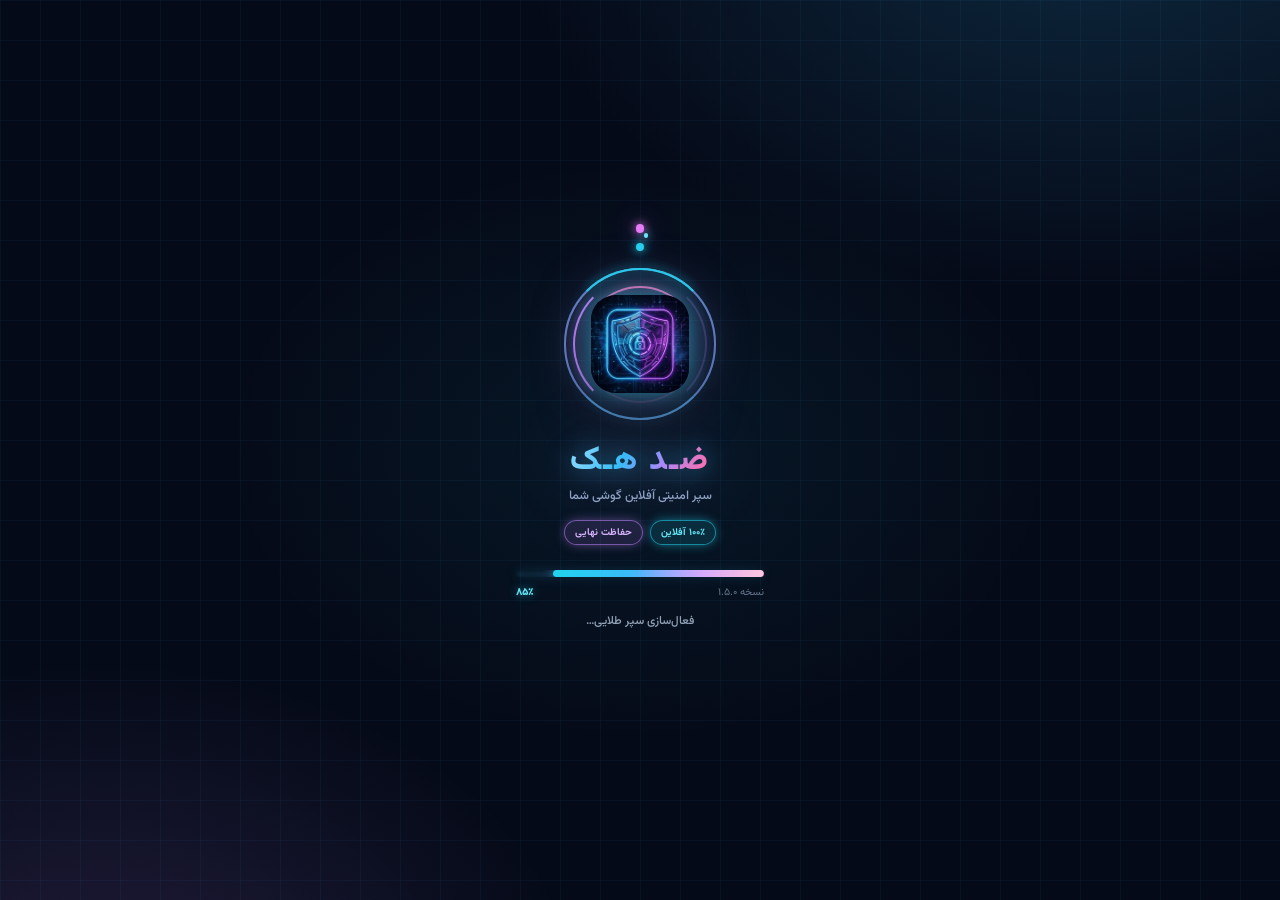
==== commit 1f056be8: "نسخه ۱.۵.۰ — افزودن خرید درون‌برنامه‌ای واقعی مایکت برای ارتقا به نسخه پرو (محصول: اشتراک پرو، شناسه" ====
--- a/android/app/src/main/assets/index.html
+++ b/android/app/src/main/assets/index.html
@@ -298,7 +298,7 @@
   <div class="splash-tag" aria-hidden="true"><span class="t1">۱۰۰٪ آفلاین</span><span class="t2">حفاظت نهایی</span></div>
   <div class="splash-bar">
     <div class="track"><div class="fill" id="splash-fill"></div></div>
-    <div class="splash-meta"><span>نسخه ۱.۴.۰</span><span class="pct" id="splash-pct">۰٪</span></div>
+    <div class="splash-meta"><span>نسخه ۱.۵.۰</span><span class="pct" id="splash-pct">۰٪</span></div>
   </div>
   <p class="splash-status" id="splash-status">راه‌اندازی هسته امنیتی…</p>
 </div>
@@ -321,7 +321,7 @@
 <script>
 /* ═══════════ داده‌های کامل برنامه (۲۰ درس + ۱۳ ابزار + ۱۳ میانبر + ۱۵ چک‌لیست + ۳۶ برنامه) ═══════════ */
 const LOGO = "<svg xmlns=\"http://www.w3.org/2000/svg\" viewBox=\"0 0 100 100\"> <defs> <linearGradient id=\"neonShield\" x1=\"0\" y1=\"0\" x2=\"1\" y2=\"1\"> <stop offset=\"0\" stop-color=\"#67e8f9\"/> <stop offset=\"0.5\" stop-color=\"#38bdf8\"/> <stop offset=\"1\" stop-color=\"#3b82f6\"/> </linearGradient> <linearGradient id=\"neonShieldHi\" x1=\"0\" y1=\"0\" x2=\"1\" y2=\"1\"> <stop offset=\"0\" stop-color=\"#a5f3fc\"/> <stop offset=\"1\" stop-color=\"#60a5fa\"/> </linearGradient> <linearGradient id=\"neonInner\" x1=\"0\" y1=\"0\" x2=\"0\" y2=\"1\"> <stop offset=\"0\" stop-color=\"#0c1a3a\"/> <stop offset=\"1\" stop-color=\"#111f4d\"/> </linearGradient> <filter id=\"neonGlow\" x=\"-40%\" y=\"-40%\" width=\"180%\" height=\"180%\"> <feGaussianBlur stdDeviation=\"3.2\" result=\"b\"/> <feMerge> <feMergeNode in=\"b\"/> <feMergeNode in=\"SourceGraphic\"/> </feMerge> </filter> <filter id=\"softGlow\" x=\"-50%\" y=\"-50%\" width=\"200%\" height=\"200%\"> <feGaussianBlur stdDeviation=\"6\"/> </filter> </defs> <rect x=\"2\" y=\"2\" width=\"96\" height=\"96\" rx=\"22\" fill=\"#050b1e\"/> <rect x=\"2\" y=\"2\" width=\"96\" height=\"96\" rx=\"22\" fill=\"none\" stroke=\"#38bdf8\" stroke-opacity=\"0.35\" stroke-width=\"1.5\"/> <path d=\"M50 16 L79 26 V49 C79 65 67 77 50 84 C33 77 21 65 21 49 V26 Z\" fill=\"#38bdf8\" opacity=\"0.55\" filter=\"url(#softGlow)\"/> <path d=\"M50 16 L79 26 V49 C79 65 67 77 50 84 C33 77 21 65 21 49 V26 Z\" fill=\"url(#neonShield)\" filter=\"url(#neonGlow)\"/> <path d=\"M50 16 L79 26 V49 C79 65 67 77 50 84 Z\" fill=\"url(#neonShieldHi)\" opacity=\"0.85\"/> <path d=\"M50 24 L71 31.5 V49.5 C71 61.5 62.5 71.5 50 77.5 Z\" fill=\"url(#neonInner)\"/> <path d=\"M50 24 L71 31.5 V49.5 C71 61.5 62.5 71.5 50 77.5 Z\" fill=\"#1d4ed8\" opacity=\"0.35\"/> <path d=\"M50 24 L71 31.5 V49.5 C71 61.5 62.5 71.5 50 77.5 L50 51.5 Z\" fill=\"#16255c\"/> <path d=\"M50 51.5 L71 31.5 V49.5 C71 61.5 62.5 71.5 50 77.5 Z\" fill=\"#67e8f9\" opacity=\"0.4\"/> <path d=\"M29 31.5 L50 24 L50 51.5 L29 51.5 Z\" fill=\"#0c1a3a\" opacity=\"0.9\"/> <path d=\"M36 47 l6 6 l14 -14\" stroke=\"#67e8f9\" stroke-width=\"5\" fill=\"none\" stroke-linecap=\"round\" stroke-linejoin=\"round\" filter=\"url(#neonGlow)\"/> </svg>";
-const DATA = {"lessons":[{"id":1,"title":"آموزش ساخت رمز عبور قوی","subtitle":"اصول ریاضی و تجربی در طراحی پسوردهایی که زاییده ذهن هکرها و کامپیوترها نیست","icon":"KeyRound","intro":"انتخاب رمزهایی مثل «123456» یا «Ali1380» شبیه به بستن در خانه با فویل آلومینیومی است! هکرها به وسیله حملات واژه‌نامه‌ای و موتورهای محاسباتی قدرتمند، پسوردهای متداول را در کسری از ثانیه حدس می‌زنند. برای استحکام قفل‌ها نیاز به متدهای علمی داریم.","sectionTitle":"فرمول ساخت رمزهای عبور غیرقابل شکستن","text":"یک رمز فولادین حداقل باید دارای ۱۲ کاراکتر ترکیبی باشد ار شامل: حروف انگلیسی بزرگ و کوچک، اعداد، و نمادهای خاص (!@#$%^&*). روش عالی برای حفظ کردن رمزهای سخت، روش «جمله رمز» (Passphrase) است. یک جمله فارسی را به صورت پینگلیش و نماد بنویسید. مثلاً جمله «من عاشق هوش مصنوعی هستم» به این صورت رمزنگاری می‌شود: «MAn@Asheghe#AI*HastAm_1405». این روش هم یادآوری راحتی دارد و هم هک کردن آن قرن‌ها زمان می‌برد!","alert":"از یک کلمه عبور واحد برای چندین سایت یا حساب گوناگون استفاده نکنید! اگر یکی از آن سایت‌ها هک شده و دیتابیس آن لو برود، هکرها بلافاصله آن پسورد را روی جیمیل یا اینستاگرام شما تست خواهند کرد.","note":"برنامه‌های مدیریت رمز عبور (Password Manager) معتبر و آفلاین در اندروید به شما کمک می‌کنند صدها رمز مجزای فوق‌العاده قوی تولید کرده و بدون نیاز به حفظ کردن، آن‌ها را داشته باشید.","mistake":"برخی کاربران رمزهای عبور جدی خود را در بخش یادداشت‌های ساده یا پیام‌های ذخیره شده تلگرام (Saved Messages) نگه می‌دارند که در صورت دسترسی غیرمجاز به جیمیل یا تلگرام، تمام دارایی امنیتی‌شان تبخیر می‌شود.","action":"لیست رمزهای حساب‌های خود را مرور کنید. رمزهای ضعیف یا تکراری را شناسایی کرده و آن‌ها را با الگوی جدید پاس‌فریز تغییر دهید.","summary":"طولانی بودن رمز عبور اثر تصاعدی بیشتری روی افزایش امنیت آن دارد تا استفاده بی‌شمار از نمادهای عجیب. رمزها را طولانی و چند کاراکتری بسازید تا برای همیشه آسوده‌خاطر باشید.","isFree":true,"readMinutes":4},{"id":2,"title":"امنیت حساب‌های بازی و گیمینگ","subtitle":"جلوگیری از دزدیده شدن اکانت پابجی، کالاف دیوتی، کلش‌آوکلنز و استیم","icon":"Gamepad2","intro":"اکانت‌های بازی این روزها حکم سرمایه‌های دیجیتالی ارزشمند را دارند. با ارزش یافتن این حساب‌ها، هکرهای متعددی در کمین نشسته‌اند تا با سرقت اکانت‌ها، آن‌ها را به قیمت‌های نجومی معامله کنند. در این مبیحث با راه‌های دفاع از اکانت‌های بازی آشنا می‌شویم.","sectionTitle":"تله‌های مرگبار جم رایگان و فیشینگ بازیکنان","text":"مشهورترین روش هک اکانت‌های بازی، تبلیغ کلمات کلیدی نظیر «جم رایگان پابجی»، «کدهای پنهانی کالاف دیوتی» یا «روش هک بازی جنگ قبیله‌ها» است. هکرها با ایجاد صفحات جعلی فیشینگ، شما را تشویق می‌کنند که برای گرفتن جم هدیه حتماً رمز عبور اکانت جیمیل یا سوپرسل‌آیدی خود را بنویسید. به محض تایپ رمز، اکانت شما برای همیشه قفل و ربوده می‌گردد!","alert":"هرگز خارج از بازی به هیچ وب‌سایتی برای قرعه‌کشی‌های جم رایگان رمز ندهید. کارهای درون‌برنامه‌ای پرداخت بازی فقط و فقط از طریق درگاه‌های متبر تایید هویت شده انجام می‌پذیرد.","note":"فعال کردن تایید دو مرحله‌ای (Two-Step Auth) روی حساب کاربری گوگل‌پلی، سوپرسل یا ابل‌آیدی متصل به اکانت‌های بازی، هر نوع حمله از راه دور را خنثی خواهد کرد.","mistake":"خرید و فروش خودسرانه کارهای بازی از طریق دایرکت اینستاگرام یا کانال‌های واسط معمولی، بدون حضور در مراجع و پورتال‌های دارای اینماد و صلح معامله.","action":"به تنظیمات حساب سوپرسل ایدی یا اکتیویژن متصل به بازی خود رفته و بررسی کنید که فعالسازی Two-Factor روشن باشد و ایمیل بازیابی به هیچ وجه متفرقه نباشد.","summary":"هیچ هدیه‌ی طلایی مجانی در اینترنت وجود ندارد. با دور کردن تمایلات عاطفی جم رایگان، از حساب‌های گیمینگ خود مقتدرانه صیانت به عمل آورید.","isFree":false,"readMinutes":4},{"id":3,"title":"امنیت و رفع هک اینستاگرام","subtitle":"محافظت از پیج‌های شخصی و کاری در برابر نفوذ، دزدی اطلاعات و دی‌اکتیو شدن","icon":"Instagram","intro":"اینستاگرام به عنوان شبکه تعاملات اجتماعی، آلبوم زندگی شما و بستر تجارت کسب‌وکارهای کوچک و بزرگ است. از دست رفتن پیج یعنی نابودی زحمات چندین ساله و باج‌گیری‌های مفرط مالی. این مقاله علمی تمام روش‌های بازدارنده این نفوذ را شرح می‌دهد.","sectionTitle":"ارکان دفاع پیج در مقابل حملات هکرهای کپی","text":"نقاط حساس نشت اینستاگرام شامل ۳ حوزه اصلی است: رمزهای عبور ضعیف و تکراری، پیوست ایمیل یا جیمیل فاقد امنیت و سوم اتصال به برنامه‌های غیررسمی آنفالویاب یا فالوربگیر مجهز به بدافزارها. هکرها با ربودن نام کاربری و تغییر ایمیل پشتیبان به نام خودشان، پیج شما را به کلی قفل می‌کنند. کنترل مداوم منوی Where you're logged in برای شناسایی هر نوع نشت مکانی تبلت‌ها و گوشی‌ها الزامی است.","alert":"پیام‌هایی حاوی تایید هویت پیج برای گرفتن تیک آبی بالا، یا هشدارهای تقلبی نقض کپی رایت با لینک مشکوک، دام‌های فیشینگ بزرگی هستند که پیج شما را در چند ثانیه تبخیر می‌سازند.","note":"پشتیبانی رسمی کدهای بازیابی نهایی (Recovery Codes) داخل اینستاگرام را حتماً به صورت فیزیکی کپی کرده یا عکس آن را در هارد آفلاین قرار دهید تا در بروز هر باگی صاحب پیوند باشید.","mistake":"بسیاری از به اصطلاح ادمین‌های امنیتی برای افزایش سرعت چت‌ها، نام کاربری و پسورد مستقیم پیج را به راحتی در اختیار چندین بازاریاب بدون بکارگیری سیستم‌های امن قرار می‌دهند.","action":"وارد تنظیمات Settings -> Accounts Center -> Password and Security شده، بخش Where you're logged in را چک کرده و دستگاه‌های ناشناس را پاک کرده و تایید دو مرحله‌ای (Two-Factor) را روشن کنید.","summary":"گذر واژه‌های قوی به همراه ایمیل پشتیبان معتبر و تایید دو مرحله‌ای، زره پولادینی بر تن پیج شما خواهد پوشاند که قوی‌ترین هکرها نیز از هجمه به آن منصرف خواهند شد.","isFree":true,"readMinutes":5},{"id":4,"title":"امنیت و رفع هک تلگرام","subtitle":"امضای دیجیتال تلگرام خود را محکم کنید و به کانال‌های مخرب خاتمه دهید","icon":"Send","intro":"تلگرام به واسطه ویژگی‌های بسیار پیشرفته توسعه خود، مورد توجه کلاهبرداران و هکرهای حرفه‌ای است. به سرقت رفتن اکانت تلگرام یعنی نابودی کانال‌ها، گروه‌ها، فاش شدن چت‌های محرمانه و کارهای آبرومندانه. با پاره کردن زنجیره موازی دسترسی‌ها، تلگرام را عایق‌کاری کنید.","sectionTitle":"تله‌های تایید هویت و ممیزی نشست‌های فعال","text":"شیوه کار هکرهای تلگرام بدین گونه است: پیامکی فریبکارانه به شما می‌دهند که «شما برنده جایزه شده‌اید برای تایید مشخصات کد ارسالی تلگرام را وارد کنید.» به محض دادن کد تلگرام، فرد به موازات شما وارد اکانت گردیده و برای جلوگیری از باطل کردن دسترسی، رمز دوم انتخابی خود را می‌سازد! بخش حیاتی پایش تلگرام، منوی Active Sessions است که لیست زنده تمام دستگاه‌های متصل را فاش می‌کند.","alert":"هیچ شرکت یا کانال تلگرامی و پشتیبان رسمی هرگز کدهای تایید تلگرام را تقاضا نمی‌کند. همچنین به محض دیدن پیام ورود دستگاه ناشناس به حسابتان (از طرف بات رسمی تلگرام)، فوراً اقدام کنید.","note":"آیکون قفل محلی درون چت‌های تلگرام به شما امکان می‌دهد برای نرم‌افزار خود پین ورودی اختصاصی بگذارید تا دیگران در زمان دوری شما دسترسی نیابند.","mistake":"استفاده مطلق از نسخه‌های غیررسمی تلگرام (مانند موبوگرام، تلگرام طلایی، ضد فیلتر و...) که متصل به پروکسی‌های اجباری هستند و می‌توانند بی اراده شما، چنل بسازند یا شما را عضو گروه‌های متفرقه کنند.","action":"به چیدمان تلگرام خود بروید، مسیر Settings -> Privacy and Security -> Active Sessions را فشرده و با انتخاب گزینه Terminate all other sessions تمام کلاه‌برداران را از حساب باطل کنید.","summary":"بزرگترین سپر تدافعی تلگرام، هوشیاری در عدم تقدیم کدهای ورودی به غریبه‌ها و بکارگیری نسخه رسمی است. حریم شخصی خود را بی الگو رها نکنید.","isFree":false,"readMinutes":4},{"id":5,"title":"امنیت و رفع هک جیمیل","subtitle":"جلوگیری از خوانده شدن ایمیل‌های شخصی و تاییدهای حساب شما","icon":"Mail","intro":"جیمیل (Gmail) فراتر از یک صندوق پستی ساده است. جیمیل کلید ریست کردن کلمه عبور اینستاگرام، تلگرام، حساب‌های ارزی و حتی پرتک‌های بانکی شماست. هکرها با نفوذ پنهانی به جیمیل، مایلند مکاتبات مالی و کدهای تغییر رمز را مانیتور کنند. این بخش برای بستن این حفره‌هاست.","sectionTitle":"بررسی فیلترها و کارهای پنهان در پنل وب جیمیل","text":"روش جالبی که هکرهای باهوش به کار می‌برند، استفاده از بخش Forwarding و ایجاد فیلترهای مخفی است. آن‌ها به صورتی فیلتر تنظیم می‌کنند که هر رمزی که مایل به بازیابی آن روی حساب اینستاگرام یا صرافی هستید، ایمیل حاوی کد دریافت کند و بلافاصله به جیمیل هکر فوروارد شود و نسخه واریزی از اینباکس اصلی شما کاملاً حذف (Trash) گردد تا متوجه ایمیل نشوید! این یک تهدید خاموش است.","alert":"اگر پیامکی با عنوان درخواست ریست پسورد حساب‌های دیگر دریافت کردید اما وقتی وارد جیمیل شدید نامه‌ای مربوط به آن نیافتید، سریعاً باید فیلترهای جیمیل و بخش فورواردینگ را در نسخه تحت وب کنترل کنید.","note":"جیمیل مجهز به ابزار امنیتی Google Security Checkup است که با اسکن پویای سیستم، تمامی موارد مشکوک اکانت را با یک دکمه رفع اشکال می‌کند.","mistake":"استفاده از اپلیکیشن‌های جانبی مدیریت ایمیل (Email Client) که ادعا می‌کنند کار با جیمیل را برای شما آسان می‌کنند اما رمز جیمیل شما را در سرور اصلی خود نگهداری می‌کنند.","action":"از طریق مرورگر رایانه یا موبایل وارد نسخه وب جیمیل شوید (Gmail Web Interface)، چرخ‌دنده تنظیمات را زده و تب Filters and Blocked Addresses را بررسی کرده و فیلترهای مشکوک را لغو کنید.","summary":"ورودی‌های پاکیزه جیمیل به معنای صیانت از تمام دارایی‌های متصل است. با ممیزی فیلترها و مسیربست‌های انتقال داده، به امنیت حداکثری دست یابید.","isFree":false,"readMinutes":4},{"id":6,"title":"سوالات پرتکرار امنیتی (FAQ)","subtitle":"پاسخ به رایج‌ترین شبهات و ابهامات در دنیای امنیت اطلاعات گوشی‌های همراه","icon":"HelpCircle","intro":"دنیای امنیت پر از شبهات، شایعات عوامانه و کارهای عجیب است. برای افزایش آگاهی سایبری، کالبدشکافی پرسش‌های رایج را با اتکا به مراجع فنی و منطبق با معماری اندروید در این بخش پاسخ می‌دهیم تا حقایق را بشناسید.","sectionTitle":"حقایق فاش شده در پرسش و پاسخ‌های امنیتی دستگاه‌ها","text":"سوال: آیا هک گوشی اندروید از راه دور بی هیچ کلیک یا دانلودی امکان‌پذیر است؟ پاسخ: کدهای نفوذ از راه دور محض (Zero-Click) در انحصار کلان سازمان‌های جاسوسی بین‌المللی است و هزینه هر بار اجرای آن مبالغ میلیون دلاری پورتال است. برای کاربران عادی، هک بدون باز کردن لینک فیشینگ یا دانلود نمودن برنامه‌های مشکوک پنهان عملاً صفر مینی‌موم است.","alert":"سوال: اگر ناآگاهانه کد تایید یا لینک فیشینگ را فشرده و لمس کردیم چه کنیم؟ پاسخ مهم: فوراً اتصال اینترنت گوشی را خاموش کنید، اکانت‌های متصل چت را با مراجع Sessions دیگر قطع کنید، سریعاً نسبت به خالی کردن موجودی کارت یا انتقال آن اقدام کنید.","note":"سوال: برنامه‌های روت کردن گوشی اندروید چه خطراتی دارند؟ پاسخ: روت کردن لایه‌های محافظتی کرنل سیستم‌عامل اندروید را به کلی کنار زده و به بدافزارهای ساده اجازه خواندن فایل‌های حساس تمام برنامه‌ها را صادر می‌کند!","mistake":"باور به این شایعه که با گذاشتن لایسنس یا داشتن آنتی‌ویروس، می‌توانیم با ایمنی فیزیکی کامل روی تمام وب‌سایت‌های مخرب بدون تامل و تفکر کلیک کنیم.","action":"هر زمان در مواجه با برنامه‌ای مردد بودید، آن را روی موتور آنلاین VirusTotal قرار دهید تا ۶۰ آنتی‌ویروس بزرگ زنده جهان فایل را به ثانیه بررسی نمایند.","summary":"شایعات و فوبیاهای ذهنی را دور بریزید. امنیت بر پایه معماری منطق ریاضی شکل گرفته است. با ارتقا آگاهی، قوى‌ترین ناظر تدافعی دستگاه خود باشید.","isFree":false,"readMinutes":5},{"id":7,"title":"امنیت کودکان و نوجوانان در وب","subtitle":"ایمن‌سازی فضای اینترنت برای رده‌های سنی حساس و روش‌های علمی و عملی کنترل والدین","icon":"Baby","intro":"دنیای مجازی دنیایی از ارتباط‌هاست؛ با این وجود کودکان و نوجوانان به دلیل احساسات هیجانی، طعمه‌های فوق‌العاده ساده‌ای برای منحرفان سایبری، هکرها و کلاهبرداران در بستر بازی‌های آنلاین هستند. صیانت از روان و اطلاعات فرزندان، رسالت والدینی آگاه است.","sectionTitle":"سپر دفاعی فرزندان و متدهای کنترل آفلاین والدین","text":"تنظیم بستر ایمن نیازمند دو سلاح گوناگون است: نخست گفتگوهای رفیقانه و آگاه‌سازی به کودک که بداند «اینترنت حیاط‌خلوت عمومی است و نباید اطلاعات خانه را فاش کند.» ابزار دوم بکارگیری قوی‌ترین کنترل والدین اندروید یعنی Google Family Link است. این برنامه به شما اصرار زنده دارد تا بر مدیریت نصب بازی‌ها، مدت زمان نگاه کردن و مسدودسازی پیوندهای نامتعارف، نظارت مستقیم و بدون تشنج داشته باشید.","alert":"نوجوانان نباید برای بازی‌ها یا چت در شبکه‌های بیگانه، اطلاعاتی شامل آدرس فیزیکی منزل، مدرسه، وضعیت اموال فامیل و به خصوص عکس‌های خانوادگی در گالری را به دوستان ناشناس آنلاین بفرستند.","note":"پیکربندی قابلیت SafeSearch روی موتور جستجوی گوگل کروم کودک به شما این برائت را می‌دهد تا از نمایش هر نوع فیلم یا عکس‌های مستهجن و خشن به صورت خودکار جلوگیری به عمل آید.","mistake":"خریدن تبلت یا سیم‌کارت بدون محدودیت محتوایی و رها کردن فرزند خردسال در فضای بدون چارچوب وب برای ساعت‌های طولانی به عنوان تفریح و بازی.","action":"نرم‌افزار Google Family Link را از گوگل پلی ریخته و روی گوشی خود و فرزندتان ارتباط را متمایز فعال کرده و فیلترهای وب برای سنین زیر ۱۸ سال را ست کنید.","summary":"امور پرورشی نوین به کنترل‌های نامحسوس و تکنولوژی مجهز متکی است. با عایق‌سازی پورتال وب کودکان خود، آرامش و سلامت روان را به خانواده هدیه دهید.","isFree":false,"readMinutes":5},{"id":8,"title":"امنیت و رفع هک روبیکا","subtitle":"حفظ حریم خصوصی و امنیت حساب کاربری در پیام‌رسان روبیکا","icon":"MessageCircle","intro":"سوپراپلیکیشن روبیکا بستر مبادلات اجتماعی بخش بزرگی از کاربران بومی است. اما به دلیل ناآگاهی عمومی خریداران، کلاهبرداران به شدت مایل به تسخیر حساب‌ها و تبلیغ به نام اکانت قربانی هستند. این بخش شما را به دفاع مقابل سارقان مجهز می‌سازد.","sectionTitle":"متدهای جعل پشتیبان و پایش سیستم‌های امنیتی","text":"کلاهبرداران در روبیکا معمولاً عکسی با نشان رسمی روبیکا قرار داده و با نام‌های فریبنده مثل «سامانه مرکزی پشتیبانی روبیکا» پیام می‌دهند که «حساب شما به علت تخلف در حال حذف شدن است، جهت لغو حذف سریعاً کد ۵ رقمی ارسالی به تلفن را بفرستید.» فرستادن کد مساوی ورود هکرها به اکانت است. بخش حیاتی ممیزی روبیکا منوی «دستگاه‌های فعال» است که رد کل مهمانان ناخوانده را فاش می‌کند.","alert":"هیچ دایره یا نماینده یا ادمین پشتیبان روبیکایی کد ارسالی پیامکی را تقاضا نخواهد کرد. همیشه توجه کنید حساب پشتیبان رسمی در روبیکا دارای نشان تایید آبی رنگ است.","note":"گذاشتن گذرواژه تایید دومرحله‌ای متنی سخت در بخش تنظیمات حریم خصوصی روبیکا سد بسیار قدرتمندی مقابل بات‌ها و نفوذگران است.","mistake":"نصب برنامه‌های ثانویه نظیر «روبیکا همه‌کاره» یا «روبیکا پرو طلایی پلاس» که از طرف مارکت‌های مجهول منتشر شده و هدف آن‌ها برداشت کدهای ورود شماست.","action":"به چیدمان روبیکای خود رفته، بخش «تنظیمات -> حریم خصوصی و امنیت -> دستگاه‌های فعال» را فشرده و با زدن دکمه خروج از سایر دستگاه‌ها، کانورت امن انجام دهید.","summary":"آگاهی، سپر امنیت شما در روبیکاست. چشمان خود را در مواجهه با پیام‌های جعلی باز نگه دارید و چت‌های خود را فاقد دسترسی دیگران نگه دارید.","isFree":false,"readMinutes":4},{"id":9,"title":"امنیت گوشی اندروید","subtitle":"کارهای ضروری و تنظیماتی که باید فوراً در گوشی خود تغییر دهید","icon":"Smartphone","intro":"سیستم‌عامل اندروید به واسطه منبع‌باز بودن، آزادی عملی بی‌نظیر به کاربر می‌دهد. اما همین ویژگی، در صورت پیکربندی غلط تنظیمات گوشی، بستر مناسبی برای بدافزارها و تراست‌های جاسوسی است. با چند دقیقه چیدمان صحیح، گوشی اندرویدی خود را تبدیل به پناهگاهی امن بسازید.","sectionTitle":"منظومه پدافندی اندروید: ابزارها و تنظیمات بنیادی","text":"اندروید دارای بخش‌های حفاظتی پنهانی است. اولین دفاع، غیرفعال بودن کامل نصب از مراجع ناشناس برای پیام‌رسان‌ها است. بدافزارهای جاسوسی معمولاً دوست دارند فولدری بسازند و فایل‌های آلوده را دانلود کنند. ویژگی دوم، سپر امنیتی فعال Google Play Protect است که با الگوهای تحلیل رفتاری، کدهای مخرب را به سرعت متلاشی و مسدود می‌کند. ابزار سوم نیز ممیزی وضعیت Developer Options و گزینه‌ی اشکال‌زدایی USB است.","alert":"اشکال‌زدایی USB (USB Debugging) را زمانی که استفاده ندارید حتماً خاموش نگه دارید. سارقان فیزیکی با اتصال کابل به رایانه‌های مجهز و درگاه اشکال‌زدایی فعال، می‌توانند قفل الگوی صفحه گوشی شما را بدون داشتن رمز عبور دور بزنند.","note":"همواره دسترسی‌های اختصاصی همچون Notification Listener یا Accessibility Services را در گوشی برای برنامه‌های نصب شده ممیزی کنید. این موارد مسیر نشت داده‌ها را برای بدافزارها هموار می‌سازند.","mistake":"بسیاری از کاربران برای تسریع کارهای خود دسترسی نصب برنامه‌ها را برای مراجع ناشناس (مانند فایرفاکس یا تلگرام) روشن می‌گذارند و پس از اتمام کار، آن را مجدداً قفل نمی‌کنند.","action":"وارد تنظیمات اندروید شده، بخش Google -> Security -> Google Play Protect را باز کنید و گزینه Scan apps with Play Protect را فعال نمایید.","summary":"شما با بستن راه‌های نفوذ فیزیکی و سیستمی اندروید، ضریب امنیت خود را تا بی نهایت افزایش خواهید داد. یک اندروید مجهز، ایمن‌ترین سیستم‌عامل موبایلی است.","isFree":true,"readMinutes":5},{"id":10,"title":"امنیت و رفع هک شاد","subtitle":"حفظ حریم خصوصی دانش‌آموزان و دبیران ارجمند در اپلیکیشن شاد","icon":"GraduationCap","intro":"شبکه آموزشی دانش‌آموزی شاد کانون اتصالات تحصیلی فرزندان کشور است. اما متأسفانه به خاطر سنین پایین و سادگی مخاطبان دانش‌آموز، جولانگاه کلاهبرداران عاطفی با ترفندهای مهندسی اجتماعی شده است. صیانت از اکانت دانش‌آموزی وظیفه والدین و کادر مدرسه است.","sectionTitle":"کلاهبرداری‌های بهانه‌ای و ممیزی بستار شاد","text":"حیله تکراری هکرها در شبکه شاد پیامک زدن به دانش‌آموز با نام «پشتیبانی بخش فنی شاد» است با این مضمون: «پرونده تحصیلی شما ناقص است و اگر کد تایید پیامک شده را تا ۵ دقیقه دیگر ارسال نکنید از کلاس‌های درس حذف می‌شوید.» اکثر کودکان با اضطراب کد را تسلیم هکر می‌نمایند! ادمین شدن هکرها در گروه‌های درسی به دزدیدن اطلاعات دانش‌آموزان دیگر می‌انجامد که فاجعه‌بار است.","alert":"کادر اجرایی مدارس، مدیران، ناظمین و معلمان گرامی هرگز برای عضویت در کانال‌های کلاس یا تایید پرونده‌ها کدهای پیامکی تایید شاد را درخواست نخواهند کرد.","note":"بررسی چیدمان «دستگاه‌های فعال» در شاد به والدین امکان می‌دهد رفتارهای نفوذی را در سریع‌ترین زمان مانیتور و خنثی کنند.","mistake":"دادن استقلال کامل تبلت بدون ردیابی مکرر بخشهای حریم خصوصی شاد توسط پدر و مادر و غفلت از چت‌های پنهان نوجوان با هویت‌های دروغین در بازی‌ها.","action":"در گوشی فرزند خود پیام‌رسان شاد را بررسی کرده، بخش «تنظیمات -> حریم خصوصی -> دستگاه‌های فعال» را ممیزی کنید و ایمنی تایید دو مرحله‌ای آن را ست فرمایید.","summary":"حملات مهندسی عاطفی هدف شماره یک در شاد است. با آموزش مبانی ساده امنیت سایبری به کودکان، کانون خانواده را از دغدغه‌ها دور نگه دارید.","isFree":false,"readMinutes":4},{"id":11,"title":"تشخیص لینک و سایت جعلی","subtitle":"شناسایی کلاهبرداری‌های اینترنتی فیشینگ در یک ثانیه","icon":"Fish","intro":"فیشینگ (Phishing) هنر فریب دادن کاربر است. هکرها وب‌سایتی مو به مو و کاملاً مشابه درگاه بانکی یا شبکه‌های اجتماعی اصلی می‌سازند، سپس با بهانه‌های تحریک‌کننده یا تهدیدآور، شما را به آنجا سوق می‌دهند تا مشخصات کارت و پسورد خود را شخصاً تایپ کنید.","sectionTitle":"۴ نشانه طلایی برای صحت‌سنجی یک درگاه اینترنتی","text":"نشانه اول، بررسی ریز به ریز آدرس بار (URL) مرورگر است. به عنوان مثال، آدرس حقیقی سامانه شاپرک shaparak.ir است؛ اما کلاهبرداران دامنه‌های عجیبی مانند shapaarak.ir ، shapeerak-ir.icu یا shapesrak.ir را ثبت می‌کنند. نشانه دوم، نبود پروتکل HTTPS است (روشن نبودن قفل امنیت در نوار بالای مرورگر). نشانه سوم، بخش کد امنیتی (کپچا) است؛ تصاویر کپچای جعلی ثابت بوده و با کلیک روی دکمه لود مجدد، ارقام آن عوض نمی‌شوند!","alert":"هرگز از درون لینک‌های ارسالی در پیامک‌ها وارد سایت‌های با تراکنش مالی نشوید. برای ورود به بانک خود، همواره نام بانک را در مرورگر تایپ کنید یا از اپلیکیشن رسمی بانک همراه استفاده فرمایید.","note":"نصب یک افزونه ضد فیشینگ معتبر روی مرورگر وب یا استفاده از مرورگرهای نوین اندرویدی مجهز به فیلتر هشدارهای مشکوک، بخش بزرگی از حملات فیشینگ را به صورت زنده خنثی خواهد کرد.","mistake":"برخی کاربران صرفاً با دیدن لوگوهای آشنای شاپرک و نماد اعتماد روی صفحه، اطمینان کامل پیدا می‌کنند؛ در صورتی که کدهای قالب این نشان‌ها به آسانی قابل کپی روی صفحات کلاه‌برداری است.","action":"برای خریدهای اینترنتی خود، یک کارت بانکی جانبی اختصاص دهید و سقف موجودی آن را همواره زیر ۵۰ هزار تومان نگه دارید تا در صورت افتادن در تله فیشینگ، سرمایه اصلی‌تان مصون بماند.","summary":"فضای آنلاین پر از درهای پشتی و تله‌های عاطفی-عناینی است. با چند ثانیه تمرکز روی آدرس دامنه و آیکون قفل، جلوی خالی شدن حساب خود را مقتدرانه سد کنید.","isFree":true,"readMinutes":5},{"id":12,"title":"امنیت ویندوز و کامپیوتر","subtitle":"محافظت از لپ‌تاپ و کامپیوتر خانگی در برابر باج‌افزارها و استخراج‌کننده‌های رمز ارز","icon":"Monitor","intro":"نه تنها گوشی هوشمند، بلکه مغز پردازشی کارهای اداری و فنی شما یعنی رایانه‌ها هدف حملات تخریبی هستند. ویندوزها به دلیل بکارگیری گسترده، بستر تاخت و تاز باج‌افزارها (Ransomware) هستند که تمام عکس‌ها و مستندات خانوادگی را قفل کرده و از شما پول طلب می‌کنند.","sectionTitle":"اصول زنده نگه‌داری ویندوز از غارت اطلاعات","text":"دشمن بزرگ امنیت ویندوز، نفوذ کرک‌های نرم‌افزارهای غیرمجاز و دانلود شده از منابع نامطمئن است. این کرک‌ها اغلب کدهای کی‌لاگر را با خود همراه دارند که پسوردهای ذخیره شده در مرورگرهای وب را کپی و خارج می‌کنند. تکیه‌گاه پایه ویندوز، فعال بودن دائمی Windows Defender و دانلود منظم آپدیت‌های پچ امنیتی سیستم‌عامل از پورتال رسمی مایکروسافت است.","alert":"هرگز فایلهای پیوستی با پسوندهای مشکوک نظیر .exe ، .scr یا .bat پیوستی در ایمیل‌های غریبه یا فایل‌های فشرده تلگرامی را روی ویندوز اجرا نکنید، زیرا آسیب‌پذیری‌های لایه‌ای فایل زنده خواهند شد.","note":"داشتن هارد اکسترنال جانبی و گرفتن بکاپ فیزیکی منظم قطع به یقین بهترین و تنهاترین داروی خنثی‌سازی حملات فاجعه‌بار باج‌افزارها در سیستم‌هاست.","mistake":"غیرفعال کردن آنتی‌ویروس اصلی سیستم برای نصب بازی‌های کرک‌شده و عدم یادآوری فعالسازی مجدد آن پس از کارهای تفریحی و بازی.","action":"به بخش Windows Security سیستم خود مراجعه کنید، از روشن بودن بخش‌های Virus & threat protection مطمئن شوید و یک تست ممیزی سریع (Quick Scan) برای سیستم استارت کنید.","summary":"رایانه‌ها حاوی آرشیو زندگی و کارهای شما هستند. با بکارگیری ویندوز مجهز به وصله امنیتی نوین و دوری از کرک‌های سیاه، کامپیوتر خود را فاقد حفره نگه دارید.","isFree":false,"readMinutes":4},{"id":13,"title":"امنیت و رفع هک پیامک و سیمکارت","subtitle":"چگونه مانع از شنود پیامک‌های تایید حساب خود توسط هکرها شویم؟","icon":"SimCard","intro":"هویت دیجیتال شما به سیم‌کارتتان متصل است. پیامک‌های کد تایید یا احراز ورود دروازه ورود به تلگرام، واتساپ، جیمیل و فرآیندهای مالی بانک‌ها هستند. مهاجمان با فریب دادن اپراتور یا نصب بدافزارها می‌توانند به راحتی پیامک‌ها را شنود کنند. باید سیم‌کارت خود را در دژ دفاعی قرار دهید.","sectionTitle":"راهکارهای شنود پیامک و فرامین بازدارنده","text":"اولین تکنیک هکرها، نصب برنامه‌های فوروارد کننده (SMS Forwarder) به صورت پنهانی روی گوشی قربانی است. این اپلیکیشن‌های موذی با گرفتن دسترسی پیامک، بلافاصله هر اس‌ام‌اس دریافتی را به شماره مهاجم یا کانال تلگرامی و روبیکایی فوروارد می‌کنند و اثری در گالری سابقه نمی‌گذارند. خطر دوم، سیم‌کارت فاقد پین کد برای زمان گم شدن فیزیکی گوشی است. با انداختن سیم‌کارت روی گوشی جانبی دیگر، سارق فوراً رمز اصلی همه اکانت‌های شما را تقاضا می‌کند.","alert":"اگر به ناگاه با قطع دائم شبکه آنتن گوشی خود بدون دلیل سخت‌افزاری روبرو شدید، فوراً با سیم‌کارت دیگری به اپراتور تماس بگیرید. ممکن است سارقان با اوراق هویتی و جعل، سیم‌کارت جدید به نام شما صادر کرده باشند (حمله SIM Swap).","note":"پیکربندی پین کد سیم‌کارت کارهای شخصی (PIN SIM) به شما کمک می‌کند جلوی سرقت سیم‌کارت فیزیکی را به صورت کامل ببندید.","mistake":"استفاده از برنامه‌های پیام‌رسان پیش‌فرض جانبی غیراستاندارد به جز برنامه اصلی خود شرکت‌های سازنده موبایل (مانند Google Messages) که معمولاً با کدهای منبع‌باز غیررسمی توسعه یافته‌اند.","action":"در گوشی خود به بخش تنظیمات امنیتی (SIM Card Lock) بروید و برای سیم‌کارت خود یک پین کد ۴ رقمی اختصاص دهید و همچنین برنامه‌های دارای دسترسی پیامک را ممیزی کنید.","summary":"سیم‌کارت شما قلب مدار تایید هویت است. با افزودن پین حفاظتی فیزیکی و ممیزی بسته‌های پکیج، دروازه ورودی هکرها را برای همیشه چفت و محکم کنید.","isFree":false,"readMinutes":5},{"id":14,"title":"تشخیص هک شدن گوشی","subtitle":"نشانه‌های واضحی که خبر از وجود بدافزار یا جاسوس‌افزار در گوشی می‌دهند","icon":"Bug","intro":"هکرها مایلند در سایه حضور یابند. بدافزارهای جاسوسی پیشرفته تلاش می‌کنند ردی از خود بجای نگذارند، اما رفتار سخت‌افزار موبایل دست آن‌ها را رو می‌کند. با یادگیری رفتارهای فیزیکی گوشی، به چشم مسلح تشخیص نفوذ مجهز شوید.","sectionTitle":"ردپای بدافزارها: نشانگرهای سخت‌افزاری و نرم‌افزاری","text":"وقتی یک پردازش مخرب در پس‌زمینه اندروید در حال مانیتورینگ میکروفون، جی‌پی‌اس و گالری شماست، منابع سیستم را به شدت اشغال می‌کند. این اشغال منابع به ۳ شکل واضح خود را نشان می‌دهد: ۱. تخلیه سریع و ناگهانی باتری حتی زمانی که با گوشی کاری ندارید. ۲. گرم شدن و داغ کردن بی‌دلیل بدنه فلزی گوشی در شرایط بلااستفاده بودن مطلق. ۳. مصرف نجومی و بدون پیش‌زمینه حجم ترافیک اینترنت به دلیل آپلود مدام فایل‌های جاسوسی شده به سمت سرورهای خارجی.","alert":"اگر متوجه شدید در نوار اعلان اندروید، چراغک چشمک‌زن کوچک مربوط به دوربین یا میکروفون (نقطه سبز رنگ در اندرویدهای نوین) بی‌جهت روشن شده است، نشانه‌دهنده استراق سمع زنده توسط یکی از اپلیکیشن‌ها است!","note":"برنامه‌های ضدبدافزار معتبر آفلاین می‌توانند پردازش‌های عمیق لایه‌ی کرنل اندروید را مرتباً پایش کنند و در صورت مشاهده رفتارهای مشکوک، هشدار امنیتی فوری صادر کنند.","mistake":"برخی کاربران داغ کردن مفرط گوشی یا مصرف بی‌رویه دیتا را صرفاً به افت کیفیت فنی سخت‌افزار ربط می‌دهند و این موارد ممیزی حساسیت امنیتی را جدی تلقی نمی‌کنند.","action":"وارد بخش مانیتورینگ ترافیک اینترنت (Data Usage) در تنظیمات اندروید شوید و حجم مصرف هر برنامه در پس‌زمینه (Background Data) را ممیزی کنید. هر برنامه ناشناسی را که مصرف بیش از حد داشت فوراً حذف نصب کنید.","summary":"گوشی شما هرگز بیهوده داغ نمی‌شود یا دیتای آن مفقود نمی‌گردد. هر رفتار غیرعادی را به عنوان زنگ خطری جدی تلقی کرده و به بررسی تخصصی بپردازید.","isFree":false,"readMinutes":5},{"id":15,"title":"امنیت و رفع هک واتساپ","subtitle":"شناسایی سریع دستگاه‌های متصل به واتساپ شما و افزایش حریم خصوصی چت‌ها","icon":"MessageSquare","intro":"واتساپ از پروتکل رمزنگاری سرتاسری برخوردار است، به این معنی که پیام‌ها حین جابجایی در اینترنت قابل شنود نیستند. اما بدافزارها و جاسوس‌ها از غفلت فیزیکی شما استفاده می‌کنند تا به پیام‌های جاری متصل شوند. این راهنما به معرفی و رفع این تهدیدها می‌پردازد.","sectionTitle":"نشست‌های وب و دستگاه‌های متصل واتساپ","text":"بزرگترین دریچه نفوذ به واتساپ، اسکن کردن بارکد تصویری در زمان اتصال مرورگر لپ‌تاپ (WhatsApp Web) است. سارق می‌تواند با یک ثانیه غفلت شما پیوند چنل را برقرار کرده و تمام چت‌های زنده شما را مانیتور و حتی از طرف شما پیام ارسال کند. خطر دوم، نرم‌افزارهای بکاپ‌گیر مخفی هستند که دسترسی به فایلهای پوشه‌ واتساپ در حافظه گوشی دارند و چت‌ها را خارج می‌کنند.","alert":"روشن شدن ناگهانی هشدار «WhatsApp Web is currently active» روی نوتیفیکیشن‌ها اندروید زنگ خطری جدی است که خبر می‌دهد شخصی همین الان در حال خواندن پیام‌های شما از طریق رایانه است.","note":"تنظیم پین کد شخصی تایید دومرحله‌ای درون واتساپ برای جلوگیری از جابجایی مکرر سیم‌کارت و نفوذ مجدد فوق‌العاده الزامی است.","mistake":"مهمترین اشتباه سپردن گوشی فاقد الگو یا قفل به دیگران (افراد فامیل یا سارقان گذری) حتی برای کارهای ساده است، چرا که اتصال واتساپ وب تنها ۱۰ ثانیه زمان می‌طلبد!","action":"همین الان واتساپ خود را باز کنید، به بخش Linked Devices (دستگاه‌های متصل) بروید؛ لیست تمام مرورگرها را چک کنید و با زدن دکمه Log Out تمام آنها را بیرون بیندازید.","summary":"بدون تایید صریح دوربین شما، هک واتساپ برای افراد عادی محال است. با مراقبت از فیزیک گوشی و بستن نشست‌های فعال وب، کنترل چات‌ها را به دست بگیرید.","isFree":false,"readMinutes":4},{"id":16,"title":"احراز هویت دو مرحله‌ای (2FA)","subtitle":"امنیت دوبرابر حساب‌ها و جلوگیری از ورود هکرها حتی در صورت فاش شدن پسورد","icon":"ShieldCheck","intro":"پسوردها به تنهایی بستر مناسبی برای هک هستند. احراز هویت دو مرحله‌ای (Two-Step Verification) یا همان 2FA، لایه حفاظتی دومی است که مانند قفل گاوصندوق پشت در ورودی عمل می‌کند. حتی اگر هکری رمز عبور شما را تصاحب کند، بدون دسترسی به کد دوم، ورود او غیرممکن است.","sectionTitle":"بررسی لایه‌ها و انواع سیستم‌های تایید دو مرحله‌ای","text":"سیستم‌های ۲FA به سه دسته کلی تقسیم می‌شوند: کدهای مبتنی بر پیامک (که ضعیف‌ترین هستند)، برنامه‌های احراز هویت اختصاصی (مانند Google Authenticator) و کلیدهای امنیتی سخت‌افزاری. در این میان، استفاده از برنامه‌هایی مثل گوگل آتنتیکیتور به این دلیل ایمن است که کدها به صورت آفلاین روی دستگاه شما تولید شده و غیرقابل شنود در شبکه مخابراتی هستند.","alert":"کدهای موقت احراز هویت، خط قرمز شماست! پشتیبانان واقعی اپراتورها، بانک‌ها یا پیام‌رسان‌ها هرگز کدهای ارسال شده به گوشی شما را درخواست نمی‌کنند. هر نوع تقاضای کد، تله کلاهبرداری است.","note":"برای هر حساب بزرگ، کدهای ریکاوری یا بازیابی نهایی پشتیبان تهیه کرده و آن‌ها را روی کاغذ در محلی کاملاً مطمئن یادداشت کنید تا در صورت مفقود شدن تلفن، اکانتتان از دست نرود.","mistake":"اکثر افراد روش پیامکی را انتخاب می‌کنند و فکر می‌کنند پیامک کاملاً امن است، در حالی که در صورت گم شدن یا به سرقت رفتن فیزیکی سیم‌کارت، سارق می‌تواند بلافاصله به راحتی کد را دریافت کند.","action":"به تنظیمات حریم خصوصی حساب گوگل، تلگرام و اینستاگرام خود بروید، بخش Two-Step Verification را بیابید و آن را با اولویت اپلیکیشن (Authenticator App) فعال کنید.","summary":"روشن کردن تایید دو مرحله‌ای، ضریب نفوذ مهاجمان را تا ۹۹٪ کاهش می‌دهد. این اقدام ارزشمندترین کاری است که هر کاربر امروزی باید انجام دهد.","isFree":false,"readMinutes":4},{"id":17,"title":"امنیت خرید و پرداخت اینترنتی","subtitle":"راهنمای استفاده ایمن از کارت‌های بانکی و خریدهای آنلاین موفق","icon":"CreditCard","intro":"پول نقد جای خود را به کدهای دیجیتالی و کارت‌های بانکی داده است. راحتی کارها فوق‌العاده است اما جابجایی سرمایه‌ها فاقد محافظت عاقلانه، سارقان سنتی را تبدیل به هکرهای مدرن و پیشرفته کرده است. خریدهای آنلاین را بدون هراس و با امنیت ۱۰۰ درصد انجام دهید.","sectionTitle":"آقای امنیت در خریدهای الکترونیکی","text":"سپر دفاعی نخست شما در پرداخت‌ها، استفاده بدون قید و شرط از رمزدوم پویا است. هرگز شماره کارت یا رمز دوم ایستا را روی وب‌سایت‌های مشکوک ذخیره نکنید. دومین نکته، استفاده از صفحه کلید مجازی ارائه شده در درگاه‌های پرداخت در زمان وارد کردن رمزهای حساس است تا در صورت وجود کی‌لاگر در دستگاه، ضربات انگشت شما فاش نشود. نکته سوم، همواره فعال بودن سرویس پیامک واریز و برداشت بانک مربوطه است تا از کوچکترین جابجایی‌ها سریعاً با خبر شوید.","alert":"پیامک‌های حاوی کدهای هدیه خرید یا لینک‌های تخفیف باورنکردنی کالاها معمولاً به درگاه‌های کپی کلاهبرداری ختم می‌شوند. در مواجهه با تخفیف‌های بالای ۷۰ درصد همواره یک قدم به عقب بردارید و تامل کنید.","note":"داشتن برنامه‌های پرداخت رسمی بومی و کیف‌پول‌های اعتباری معتبر کمک می‌کند بدون وارد کردن کارت‌بانکی مستقیم و تراکنش، خرید کارهای خود را با ایمنی انجام دهید.","mistake":"ذخیره کردن فایل عکس کارت عابربانک به همراه یادداشت پین کد کار‌های شخصی در گالری گوشی از متداول‌ترین مواردی است که کار سارقان و بدافزارهای نفوذی را در استخراج دارایی‌ها بی‌نهایت سهل می‌کند.","action":"به شعبه بانک یا خودپرداز خود مراجعه کنید و برای کارت‌های متصل به اینترنت خرید، حتماً سقف تراکنش روزانه را تا حد امکان کاهش دهید تا در صورت نشت، ضربه سهمگینی به حساب اصلی وارد نشود.","summary":"پول‌های شما ثمره زحمات شماست. با بکارگیری رفتارهای دفاعی ساده و خرید صرفاً از مراجع تایید صلاحیت شده، لذت خریدهای الکترونیکی را با آرامش تجربه کنید.","isFree":false,"readMinutes":5},{"id":18,"title":"امنیت و رفع هک ایتا","subtitle":"جلوگیری از دسترسی هکرها به چت‌ها و کانال‌های شما در پیام‌رسان ایتا","icon":"MessagesSquare","intro":"پیام‌رسان بومی ایتا مجمع فعالیت‌های کاری، تبادل کارنامه‌های تحصیلی، فیش‌های واریز اداری و فعالیت کانال‌های مرجع است. نفوذ به ایتا یعنی نفوذ به مراودات حساس شغلی و خانوادگی. با چند گام دفاعی هوشمند، ایتا را مقتدر عایق کنید.","sectionTitle":"مجموعه اقدامات امنیتی چنل‌ها و مدیریت نشست‌ها در ایتا","text":"شیوه متداول هک ایتا، فیشینگ کدهای تایید است. هکر با ارسال پیامکی ترغیب‌کننده در خصوص قرعه‌کشی یا کارهای تعجب‌برانگیز، کدهای پیامکی شما را تصاحب می‌کند. قدم اول دفاع، پایش منوی «دستگاه‌های متصل» در بخش امنیتی است. قدم دوم محافظت از ادمین‌ها در گروه‌ها و کانال‌هاست؛ باید مطمئن شوید ادمین‌های استخدام شده دسترسی‌های بدون حد و مرز نداشته باشند.","alert":"هر فرد ناشناسی که پیام می‌دهد «شما برنده مسابقه صدا و سیما شدید مشخصات بانکی و کد ارسالی را بفرستید»، فوراً بلاک و ریپورت گزارش کنید تا اکانت او مسدود شود.","note":"پیکربندی تایید هویت دو مرحله‌ای (Two-Step Verification) با کمک یک ایمیل یا جیمیل واقعی پشتیبان، ضامن ابدی پیج چت و بازیابی در ایتا خواهد ماند.","mistake":"استفاده بدون ممیزی از ایتا روی مرورگر رایانه‌های اداری اداره بدون خروج مجدد و لاگین ماندن دائم پس از ساعت کارها به طوری که همکاران بتوانند چت کنید.","action":"به تنظیمات ایتا رفته، حریم خصوصی و امنیت -> «دستگاه‌های متصل» را باز کرده و در صورت دیدن اتصالات پنهان، دسترسی آن‌ها را با قاطعیت قطع (Revoke) نمایید.","summary":"عناصر اداری نیاز به دژهای حفاظتی قوی دارند. با ممیزی مکرر گوشی‌های متصل به اکانت و تایید دومرحله‌ای فولادین، امنیت و کاری را برای همیشه تضمین کنید.","isFree":false,"readMinutes":4},{"id":19,"title":"چیکار کنم اصلاً هک نشم؟","subtitle":"شاه‌کلید پیشگیری پایه و بستن راه‌های نفوذ مهاجمان به تلفن همراه","icon":"Shield","intro":"پیشگیری همیشه ساده‌ترین، کم‌هزینه‌ترین و هوشمندانه ترین راهکار برای مقابله با خطرات سایبری است. در دنیای امنیت دیجیتال اصطلاحی داریم که می‌گوید: «مهاجم برای هک شما به تایید خودتان نیاز دارد!» با رعایت رفتارهای حفاظتی ساده می‌توانید احتمال هر نوع هک را به صفر برسانید.","sectionTitle":"ارکان سه‌گانه قلعه حفاظتی شخصی","text":"برای اینکه یک فایروال زنده در برابر نفوذ هکرها بسازید، باید ترافیک ورودی به ذهن و گوشی خود را فیلتر کنید. اولین رکن، بررسی فرستنده پیام است. رکن دوم، دانلود منحصراً رسمی و رکن سوم، فعالسازی سپرهای دفاعی خودکار است. سیستم‌های عامل نوین اندروید بسیار قدرتمند هستند، به شرطی که قفل درها را شخصاً برای سارقان باز نکنید.","alert":"هرگز روی پیوندهای پیامک‌شده از مراجع ناشناس با کارت‌های شخصی ضربه نزنید. سامانه‌های دولتی ابلاغیه (مانند همتا و ثنا) هرگز پیامک خود را با شماره شخصی (مانند ۰۹۱۲ یا همراه اول متفرقه) ارسال نمی‌کنند.","note":"نصب منظم و همیشگی بروزرسانی‌های امنیتی اندروید، وصله‌های اصلی دفاع در مقابل باگ‌های روز صفر (Zero-day) را روی دستگاه شما مستقر می‌سازد.","mistake":"بزرگترین اشتباه رایج کاربران این است که برای دانلود نسخه‌های مود شده (پرو رایگان) بازی‌ها یا فیلترشکن‌ها، به مراجع متفرقه یا ربات‌های تلگرامی رجوع می‌کنند و جاسوس‌افزارها را به صورت دستی روی گوشی نصب می‌کنند.","action":"همین الان وارد تنظیمات تلفن خود شوید، بخش «نصب برنامه‌های ناشناخته» (Install Unknown Apps) را سرچ کرده و دسترسی تمام مرورگرها و پیام‌رسان‌ها را به این ویژگی خاموش کنید.","summary":"امنیت یک ابزار یا یک برنامه نیست، بلکه یک رفتار آگاهانه است. با ممیزی رفتاری خود و افزایش سطح اطلاعات، به دژی نفوذناپذیر در فضای مجازی تبدیل خواهید شد.","isFree":false,"readMinutes":5},{"id":20,"title":"امنیت و رفع هک حساب گوگل","subtitle":"بزرگترین و مهمترین حسابی که کنترل کل گوشی اندرویدی شما را دارد","icon":"CircleUserRound","intro":"کل زندگی دیجیتال کاربران اندروید به حساب گوگل (جیمیل) متصل است. اگر شخصی به جیمیل شما نفوذ کند، به سادگی به گالری عکس‌های بکاپ، لیست مراجع شماره تماس مینی‌موم، حافظه ابری درایو و از همه مهم‌تر قابیلت Find My Device برای پاک کردن یا ردیابی مکانی زنده شما دسترسی خواهد داشت. پس کار مهمی است.","sectionTitle":"مراحل عایق‌کاری حساب گوگل در مقابل نفوذ","text":"دفاع از گوگل شامل ارزیابی بسترهای متصل است. در قدم اول باید رمز حساب خود را کاملاً یکپارچه و به دور از سایر پسوردها کنید. قدم دوم فعال کردن تایید دو مرحله‌ای است. ترجیحاً از Google Prompt استفاده کنید (که بر روی گوشی شما دکمه بله/خیر نشان می‌دهد). قدم سوم، بررسی دوره‌ای و واکشی مداوم دستگاه‌هایی است که در جیمیل لاگین کرده‌اند و برنامه‌های جانبی که دسترسی‌های ثانویه جیمیل دریافت کرده‌اند.","alert":"هرگز اطلاعات ایمیل بازیابی (Recovery Email) حساب گوگل را خالی نگذارید و ترجیحاً متعلق به نزدیکان یا حساب پشتیبان دوم مطمئن خود قرار دهید تا قفل شدن اکانت هرگز رخ ندهد.","note":"سیستم Advanced Protection گوگل ابزار فوق پیشرفته‌ای برای فعالان سیاسی، روزنامه‌نگاران و حساب‌های بسیار حساس است که ورود را کاملاً محدود به کلیدهای فیزیکی امنیتی می‌سازد.","mistake":"وارد شدن به حساب گوگل و ثبت دائم جیمیل روی رایانه‌های عمومی کاف‌نت‌ها، دانشگاه‌ها یا گوشی دیگران و عدم خروج مجدد از حساب پس از اتمام کارها.","action":"همین حالا به وب‌سایت https://myaccount.google.com بروید به بخش Security مراجعه کرده و گزینه «دستگاه‌های من» (Your Devices) را چک کنید؛ هر سخت‌افزار ناآشنایی دیدید، فوراً گزینه Sign Out را بفشارید.","summary":"حساب گوگل شما شاه‌قفل زندگی دیجیتال شماست. با چند لایه ممیزی ابزاری و واکشی اتصالات جاری، کانون نفوذ بدافزارها و هکرها را کاملاً باطل کنید.","isFree":false,"readMinutes":5}],"tools":[{"id":1,"title":"سپر طلایی: اسکن زنده امنیتی گوشی","subtitle":"امتیاز سلامت امنیتی گوشی","description":"بررسی چندوجهی و یکجای امنیت کل سیستم‌عامل شامل وضعیت روت، اشکال‌زدایی USB و لوکیشن‌های مجازی؛ ممیزی سیستم‌عامل، ردیابی شبیه‌سازها، مانیتور برنامه‌ها و روت در ۱ ثانیه","icon":"ShieldCheck","route":"golden-shield","isPro":false},{"id":2,"title":"مخفی‌یاب برنامه‌ها (اسکنر)","subtitle":"فعال‌سازی اسکنر زنده مخفی‌یاب برنامه‌ها بدون آیکون","description":"پیدا کردن اپ‌هایی که آیکون ندارند یا در لیست برنامه‌های میانبر پنهان شده‌اند؛ بسیاری از تروجان‌های تبلیغاتی یا جاسوس‌افزارها آیکون اجرای خود را در منوی اصلی مخفی می‌کنند تا شما نتوانید آن‌ها را ببینید.","icon":"EyeOff","route":"hidden-apps","isPro":false},{"id":3,"title":"برنامه‌های تازه نصب شده","subtitle":"فهرست جدیدترین برنامه‌های نصب شده با فیلتر زمانی دقیق","description":"بسیاری از بدافزارها بلافاصله پس از نصب پنهان می‌شوند. در این ابزار می‌توانید برنامه‌هایی را که جدیداً روی گوشی ریخته شده‌اند، بر اساس زمان نصب به صورت نزولی ببینید تا اپ جدید مخرب را فوراً شناسایی کنید.","icon":"Clock","route":"recent-apps","isPro":false},{"id":4,"title":"کاوشگر دسترسی‌های حساس برنامه‌ها","subtitle":"اسکن هوشمند دسترسی‌های حساس (پیامک، میکروفون، مکان)","description":"شناسایی برنامه‌هایی که به حوزه‌های فوق محرمانه پیامک، تماس، مکان، گالری و میکروفون وصل هستند؛ دسترسی‌های حساس نباید به برنامه‌های پیش‌پا افتاده مثل گالری‌های نامعتبر داده شود.","icon":"SearchCheck","route":"sensitive-permissions","isPro":true},{"id":5,"title":"بررسی برنامه‌های مدیر دستگاه","subtitle":"شناسایی برنامه‌هایی که مجوزهای مدیریتی کامل (Device Administrator) دارند","description":"برنامه‌های دارای مجوز Device Admin می‌توانند به‌طور کامل قفل صفحه را تغییر دهند، داده‌ها را پاک کنند یا مانع از حذف نصب خود شوند. بدافزارهای جاسوسی پیشرفته اغلب این دسترسی را به روش فریبکارانه فعال می‌کنند.","icon":"Crown","route":"device-admin","isPro":true},{"id":6,"title":"پایشگر دسترسی دستیار صوتی و حرکتی","subtitle":"اسکن زنده Accessibility Service فعال‌شده مزاحم","description":"قابلیت دسترسی (Accessibility) خطرناک‌ترین مجوز اندروید است! برنامه‌ای که این دسترسی را دارد می‌تواند محتوای تمام صفحه‌ها (شامل رمزهای عبور، تلگرام، واتساپ) را بخواند، کلیک‌های شما را ثبت کند و مخفیانه کارهای دیگر انجام دهد.","icon":"PersonStanding","route":"accessibility","isPro":true},{"id":7,"title":"بررسی برنامه‌های دارای Overlay","subtitle":"ردیابی برنامه‌هایی که توانایی ترسیم روی صفحه نمایشگر دارند","description":"قابلیت اورلی یا ترسیم روی سایر صفحات توسط برنامه‌های مخرب برای شبیه‌سازی درگاه‌های بانکی روی درگاه واقعی به کار می‌رود تا رمز شما را سرقت کنند. این ابزار برنامه‌های فعال این بخش را مشخص و اسکن می‌کند.","icon":"Layers","route":"overlay","isPro":true},{"id":8,"title":"بررسی دسترسی آمار استفاده (Usage Stats)","subtitle":"پایش اپلیکیشن‌هایی که آمار زمان استفاده شما را جمع‌آوری می‌کنند","description":"دسترسی به آمار استفاده (Usage Statistics)، به برنامه‌ها اجازه می‌دهد زمان باز و بسته شدن تک‌تک اپلیکیشن‌های گوشی شما را ثبت کنند که نقض حریم خصوصی است.","icon":"BarChart3","route":"usage-stats","isPro":true},{"id":9,"title":"ساخت رمز عبور قوی","subtitle":"تولید پسوردهای تصادفی بسیار پیچیده و ایمن بر اساس طول و کاراکترهای دلخواه","description":"دیگر نیازی به فکر کردن برای ساخت پسورد ایمن ندارید. این ابزار به صورت کاملاً آفلاین و تصادفی رمز عبورهای رمزنگاری‌شده قوی با حروف بزرگ، کوچک، کدهای ویژه و اعداد خلق می‌کند که غیرقابل کرک هستند.","icon":"KeyRound","route":"password-generator","isPro":false},{"id":10,"title":"تخمین قدرت رمز عبور","subtitle":"تحلیل هوشمند پسورد فعلی شما و نمایش نقاط ضعف و زمان مورد نیاز برای شکستن آن","description":"پسورد دلخواه خود را در این ابزار وارد کنید تا سیستم به صورت دقیق قدرت آن را تخمین بزند. همچنین بررسی می‌کند که آیا فرمول‌های هکری به راحتی آن را کشف می‌کنند یا خیر.","icon":"Gauge","route":"password-strength","isPro":false},{"id":11,"title":"میانبرهای طلایی تنظیمات امنیتی گوشی","subtitle":"دسترسی مستقیم و آسان به ۱۳ درگاه امنیتی سیستم","description":"سیستم عامل اندروید برای تسریع امور کاربران درگاه‌های امنیتی متعددی دارد که معمولاً در تنظیمات پیچیده پیدا کردنشان دشوار است. این پورتال ۱۳ میانبر حیاتی را یکجا در دسترس شما قرار می‌دهد.","icon":"Zap","route":"shortcuts","isPro":false},{"id":12,"title":"چک‌لیست امنیتی جامع گوشی","subtitle":"شناسنامه پدافند: چک‌لیست طلایی دفاع سایبری","description":"مجموعه‌ای از اقدامات عملی بسیار ارزشمند که با تیک زدن گام‌به‌گام آن‌ها، سطح دفاعی خود و خانواده را در مقابل نفوذها به حداکثر ممکن ارتقا می‌دهید. چک‌لیست تعاملی ذخیره‌شونده جهت پاکسازی گام‌به‌گام.","icon":"ListChecks","route":"checklist","isPro":false},{"id":13,"title":"نمایش تمام برنامه‌های نصب شده","subtitle":"مشاهده لیست تمام برنامه‌ها به همراه نام بسته و تاریخ نصب","description":"این ابزار اطلاعات جامعی از کلیه اپلیکیشن‌های نصب شده روی دستگاه در اختیار شما قرار می‌دهد تا برنامه‌های جاسوسی و فاقد آیکون را ردیابی کنید.","icon":"LayoutGrid","route":"all-apps","isPro":true}],"shortcuts":[{"id":1,"title":"۱. امنیت کلی سیستم","desc":"ممیزی سیستم‌عامل، ردیابی شبیه‌سازها، مانیتور برنامه‌ها و روت در ۱ ثانیه","icon":"Lock","steps":"تنظیمات گوشی را باز کنید\nمسیر «Security and privacy» را انتخاب کنید\nوضعیت قفل صفحه، رمزگذاری و بروزرسانی‌های امنیتی را بررسی کنید\nموارد هشداردهنده (نارنجی) را یکی‌یکی رفع کنید"},{"id":2,"title":"۲. سرویس‌های دسترسی‌پذیری","desc":"اسکن زنده Accessibility Service فعال‌شده مزاحم؛ واکشی عمیق سیستم و نمایش برنامه‌هایی که رفتارهای حرکتی و کلیک‌های شما را ثبت می‌کنند","icon":"PersonStanding","steps":"به تنظیمات بروید و «Accessibility» را جستجو کنید\nبخش Installed apps را باز کنید\nهر برنامه‌ای که نیاز واقعی ندارد این دسترسی را بدهید، غیرفعال کنید\nهیچگاه به برنامه‌ای که به آن ایمان ۱۰۰٪ ندارید اجازه دسترسی راحت تسهیلات را صادر نکنید"},{"id":3,"title":"۳. تنظیمات فیلترشکن و VPN","desc":"مسدودسازی فیلترشکن‌های مخفی یا کانکشن‌های پیوسته که اینترنت را تند پایش می‌کنند","icon":"Globe","steps":"به تنظیمات بروید و «VPN» را جستجو کنید\nلیست VPN‌های فعال را بررسی کنید\nهر برنامه ناشناخته‌ای که VPN تعریف کرده را حذف کنید\nفیلترشکن‌های غیررسمی و مجهول‌المقام را پاک‌سازی کنید"},{"id":4,"title":"۴. برنامه‌های ناشناخته (Unknown Apps)","desc":"غیرفعال کردن دسترسی برنامه‌های پیام‌رسان یا مرورگر به نصب فایل‌های APK مشکوک","icon":"PackageX","steps":"به تنظیمات بروید و «Install unknown apps» را جستجو کنید\nلیست برنامه‌هایی که مجوز نصب APK دارند را ببینید\nبرای مرورگرها و پیام‌رسان‌ها این مجوز را خاموش کنید\nفقط هنگام نصب موردی، مجوز را موقتاً فعال کنید"},{"id":5,"title":"۵. برنامه‌های پیش‌فرض (Default Apps)","desc":"لغو انتساب پیش‌فرض تماس یا پیامک به نرم‌افزارهای فیک پس از دانلود","icon":"AppWindow","steps":"به تنظیمات بروید و «Default apps» را باز کنید\nبرنامه پیش‌فرض تماس، پیامک و مرورگر را بررسی کنید\nاگر برنامه‌ای ناشناس پیش‌فرض شده، آن را به برنامه اصلی برگردانید\nبرنامه فیک را بلافاصله حذف نصب کنید"},{"id":6,"title":"۶. بهینه‌سازی و مصرف باتری","desc":"کشف ابزارهایی که با بیدار نگه داشتن مداوم پردازنده، هدررفت شارژ ایجاد می‌کنند","icon":"BatteryCharging","steps":"به تنظیمات بروید و «Battery» را باز کنید\nنمودار مصرف باتری به تفکیک برنامه را بررسی کنید\nبرنامه‌های ناشناسی که مصرف غیرعادی دارند را محدود یا حذف کنید\nحالت بهینه‌سازی باتری را برای برنامه‌های مشکوک فعال کنید"},{"id":7,"title":"۷. پایش Google Play Protect","desc":"اسکن سیستم با موتور زنده گوگل برای یافتن ماژول‌های بدافزار و جاسوسی","icon":"ScanSearch","steps":"به تنظیمات بروید، بخش Google -> Security را باز کنید\nروی «Google Play Protect» ضربه بزنید\nگزینه Scan apps with Play Protect را فعال نگه دارید\nدکمه Scan را بزنید و نتایج را ممیزی کنید"},{"id":8,"title":"۸. مدیر کلمه‌های عبور (Passwords)","desc":"ممیزی رمزهای لاگین ذخیره شده و ردیابی رمزهای لو رفته در دیتابیس‌ها","icon":"KeyRound","steps":"به تنظیمات بروید و «Passwords & accounts» را باز کنید\nرمزهای ذخیره شده در Google Password Manager را مرور کنید\nهشدارهای «رمز لو رفته» (Password Checkup) را جدی بگیرید\nرمزهای ضعیف و تکراری را با الگوی قوی جایگزین کنید"},{"id":9,"title":"۹. مدیریت اعلان‌ها و اعلام خطرها","desc":"محدود ساختن دسترسی نوتیفیکیشن‌ها برای جلوگیری از سرقت کدهای یکبارمصرف بانکی","icon":"BellOff","steps":"به تنظیمات بروید و «Notification access» را جستجو کنید\nبرنامه‌هایی که اجازه خواندن اعلان‌ها را دارند را ببینید\nدسترسی برنامه‌های ناشناس را ببندید تا کدهای بانکی شما از روی اعلان‌ها سرقت نشود\nاعلان‌های حساس بانک را روی قفل صفحه مخفی کنید"},{"id":10,"title":"۱۰. دسترسی‌های ویژه (Special Access)","desc":"محدود کردن دسترسی مزاحم پیامک، دوربین و تصاویر پس‌زمینه برنامه‌ها","icon":"Settings2","steps":"به تنظیمات بروید و «Special app access» را باز کنید\nبخش‌های Device admin، Overlay، Usage access و Premium SMS را ممیزی کنید\nدسترسی‌های مشکوک را لغو کنید\nفقط به برنامه‌های موردنیاز واقعی این اختیارات را بدهید"},{"id":11,"title":"۱۱. مصرف دیتا و اتصال آنلاین","desc":"محدود کردن اتصال پس‌زمینه اپلیکیشن‌های مشکوک برای مهار انتقال فایل‌های حجیم","icon":"Wifi","steps":"به تنظیمات بروید و «Data usage» را باز کنید\nمصرف دیتای پس‌زمینه (Background data) هر برنامه را بررسی کنید\nبرنامه‌های ناشناسی که حجم نجومی آپلود می‌کنند را قطع یا حذف کنید\nسهمیه دیتای پس‌زمینه برنامه‌های غیرضروری را ببندید"},{"id":12,"title":"۱۲. اکانت‌ها و حساب‌های دستگاه","desc":"بررسی جیمیل‌ها و حساب‌های همسان‌سازی شده ناشناس روی تبلت یا موبایل شما","icon":"Users","steps":"به تنظیمات بروید و «Accounts» را باز کنید\nلیست کامل حساب‌های اضافه شده به دستگاه را ببینید\nهر حساب ناشناس یا غیر از حساب‌های خودتان را فوراً Remove کنید\nسپس رمز عبور آن حساب را از یک دستگاه مطمئن تغییر دهید"},{"id":13,"title":"۱۳. ردیاب و پیدا کردن گوشی من","desc":"فعال‌سازی سرویس Find My Device برای امکان ردیابی، قفل و پاکسازی از راه دور تلفن همراه","icon":"MapPin","steps":"به تنظیمات بروید و «Find My Device» را جستجو کنید\nسرویس را روشن کنید تا مکان دستگاه قابل ردیابی باشد\nدر سایت google.com/android/find امکان قفل و پاک از راه دور را تست کنید\nاین سرویس در سرقت یا گم شدن گوشی، ناجی شماست"}],"checklist":[{"id":1,"title":"فعال‌سازی قفل سخت‌افزاری صفحه","desc":"بررسی قفل صفحه، وضعیت حافظه امنیتی، فیس‌آیدی و اثر انگشت — فعال‌سازی قفل سخت‌افزاری صفحه (اثر انگشت یا الگو پیچیده)","icon":"Fingerprint"},{"id":2,"title":"روشن کردن تایید دو مرحله‌ای (2FA)","desc":"روشن کردن تایید دو مرحله‌ای (SMS یا Authenticator) روی حساب‌های اصلی گوگل و شبکه‌های اجتماعی","icon":"ShieldCheck"},{"id":3,"title":"فعال‌سازی سرویس Find My Device","desc":"فعال‌سازی سرویس Find My Device برای امکان ردیابی، قفل و پاکسازی از راه دور تلفن همراه","icon":"MapPin"},{"id":4,"title":"آپدیت همیشگی سیستم‌عامل اندروید","desc":"آپدیت همیشگی سیستم‌عامل اندروید و آپدیت امنیتی ماهانه گوگل پلی","icon":"RefreshCw"},{"id":5,"title":"غیرفعال کردن عیب‌یابی USB","desc":"غیرفعال کردن عیب‌یابی سریع USB (USB Debugging) در زمان عدم نیاز","icon":"Usb"},{"id":6,"title":"بستن مجوز نصب APK ناشناس","desc":"غیرفعال کردن دسترسی برنامه‌های پیام‌رسان یا مرورگر به نصب فایل‌های APK مشکوک","icon":"PackageX"},{"id":7,"title":"لغو انتساب پیش‌فرض برنامه‌های فیک","desc":"لغو انتساب پیش‌فرض تماس یا پیامک به نرم‌افزارهای فیک پس از دانلود","icon":"AppWindow"},{"id":8,"title":"بستن برنامه‌های Overlay نامعلوم","desc":"بستن کامل یا مسدودسازی برنامه‌های حباب شناور نامعلوم (Overlay)","icon":"Layers"},{"id":9,"title":"محدودسازی دسترسی نوتیفیکیشن‌ها","desc":"محدود ساختن دسترسی نوتیفیکیشن‌ها برای جلوگیری از سرقت کدهای یکبارمصرف بانکی","icon":"BellOff"},{"id":10,"title":"مهار اتصال پس‌زمینه اپ‌های مشکوک","desc":"محدود کردن اتصال پس‌زمینه اپلیکیشن‌های مشکوک برای مهار انتقال فایل‌های حجیم","icon":"Wifi"},{"id":11,"title":"محدود کردن دسترسی‌های مزاحم","desc":"محدود کردن دسترسی مزاحم پیامک، دوربین و تصاویر پس‌زمینه برنامه‌ها","icon":"Camera"},{"id":12,"title":"مسدودسازی فیلترشکن‌های مخفی","desc":"مسدودسازی فیلترشکن‌های مخفی یا کانکشن‌های پیوسته که اینترنت را تند پایش می‌کنند","icon":"Globe"},{"id":13,"title":"ممیزی رمزهای لاگین ذخیره شده","desc":"ممیزی رمزهای لاگین ذخیره شده و ردیابی رمزهای لو رفته در دیتابیس‌ها","icon":"KeyRound"},{"id":14,"title":"ممیزی دوره‌ای مجوزهای ادمین","desc":"ممیزی دوره‌ای برنامه‌های دارای مجوز مدیریت یا تسهیلات ادمین گوشی","icon":"Crown"},{"id":15,"title":"کشف ابزارهای هدردهنده شارژ","desc":"کشف ابزارهایی که با بیدار نگه داشتن مداوم پردازنده، هدررفت شارژ ایجاد می‌کنند","icon":"BatteryCharging"}],"simApps":[{"packageName":"com.google.android.gms","name":"Google Play Services","installDate":"2025-09-14T23:18:50.252Z","hasLauncherIcon":true,"isSystem":true,"permissions":[],"isDeviceAdmin":false,"isAccessibility":false,"isOverlay":false,"isUsageAccess":false,"isSuspicious":false,"signatureOk":true,"isGooglePackage":true,"sizeMb":145},{"packageName":"com.android.vending","name":"Google Play Store","installDate":"2025-09-14T23:18:50.252Z","hasLauncherIcon":true,"isSystem":true,"permissions":[],"isDeviceAdmin":false,"isAccessibility":false,"isOverlay":false,"isUsageAccess":false,"isSuspicious":false,"signatureOk":true,"isGooglePackage":true,"sizeMb":90},{"packageName":"com.google.android.apps.photos","name":"Google Photos","installDate":"2025-09-14T23:18:50.252Z","hasLauncherIcon":true,"isSystem":true,"permissions":["storage"],"isDeviceAdmin":false,"isAccessibility":false,"isOverlay":false,"isUsageAccess":false,"isSuspicious":false,"signatureOk":true,"isGooglePackage":true,"sizeMb":85},{"packageName":"com.google.android.gm","name":"Gmail","installDate":"2025-09-14T23:18:50.252Z","hasLauncherIcon":true,"isSystem":true,"permissions":[],"isDeviceAdmin":false,"isAccessibility":false,"isOverlay":false,"isUsageAccess":false,"isSuspicious":false,"signatureOk":true,"isGooglePackage":true,"sizeMb":120},{"packageName":"com.google.android.maps","name":"Google Maps","installDate":"2025-09-14T23:18:50.252Z","hasLauncherIcon":true,"isSystem":true,"permissions":["gps"],"isDeviceAdmin":false,"isAccessibility":false,"isOverlay":false,"isUsageAccess":false,"isSuspicious":false,"signatureOk":true,"isGooglePackage":true,"sizeMb":160},{"packageName":"com.google.android.apps.wellbeing","name":"Digital Wellbeing","installDate":"2025-09-14T23:18:50.252Z","hasLauncherIcon":true,"isSystem":true,"permissions":[],"isDeviceAdmin":false,"isAccessibility":false,"isOverlay":false,"isUsageAccess":true,"isSuspicious":false,"signatureOk":true,"isGooglePackage":true,"sizeMb":12},{"packageName":"com.google.android.findmydevice","name":"Find My Device","installDate":"2025-09-14T23:18:50.252Z","hasLauncherIcon":true,"isSystem":true,"permissions":["gps"],"isDeviceAdmin":false,"isAccessibility":false,"isOverlay":false,"isUsageAccess":false,"isSuspicious":false,"signatureOk":true,"isGooglePackage":true,"sizeMb":8},{"packageName":"com.google.android.inputmethod.latin","name":"Gboard","installDate":"2025-09-14T23:18:50.252Z","hasLauncherIcon":true,"isSystem":true,"permissions":[],"isDeviceAdmin":false,"isAccessibility":false,"isOverlay":false,"isUsageAccess":false,"isSuspicious":false,"signatureOk":true,"isGooglePackage":true,"sizeMb":75},{"packageName":"org.telegram.messenger","name":"Telegram","installDate":"2025-12-03T23:18:50.252Z","hasLauncherIcon":true,"isSystem":false,"permissions":["contacts","storage","mic"],"isDeviceAdmin":false,"isAccessibility":false,"isOverlay":false,"isUsageAccess":false,"isSuspicious":false,"signatureOk":true,"isGooglePackage":false,"sizeMb":65},{"packageName":"com.whatsapp","name":"WhatsApp","installDate":"2025-12-13T23:18:50.252Z","hasLauncherIcon":true,"isSystem":false,"permissions":["contacts","storage","mic","camera"],"isDeviceAdmin":false,"isAccessibility":false,"isOverlay":false,"isUsageAccess":false,"isSuspicious":false,"signatureOk":true,"isGooglePackage":false,"sizeMb":80},{"packageName":"com.instagram.android","name":"Instagram","installDate":"2026-01-12T23:18:50.252Z","hasLauncherIcon":true,"isSystem":false,"permissions":["camera","gps","storage","mic","contacts"],"isDeviceAdmin":false,"isAccessibility":false,"isOverlay":false,"isUsageAccess":false,"isSuspicious":false,"signatureOk":true,"isGooglePackage":false,"sizeMb":95},{"packageName":"ir.rogheh.samteh","name":"روبیکا","installDate":"2026-02-01T23:18:50.252Z","hasLauncherIcon":true,"isSystem":false,"permissions":["contacts","storage"],"isDeviceAdmin":false,"isAccessibility":false,"isOverlay":false,"isUsageAccess":false,"isSuspicious":false,"signatureOk":true,"isGooglePackage":false,"sizeMb":55},{"packageName":"ir.eitaa.messenger","name":"ایتا","installDate":"2026-02-21T23:18:50.252Z","hasLauncherIcon":true,"isSystem":false,"permissions":["contacts","storage"],"isDeviceAdmin":false,"isAccessibility":false,"isOverlay":false,"isUsageAccess":false,"isSuspicious":false,"signatureOk":true,"isGooglePackage":false,"sizeMb":45},{"packageName":"ir.shad.messenger","name":"شاد","installDate":"2026-03-03T23:18:50.252Z","hasLauncherIcon":true,"isSystem":false,"permissions":["contacts","mic"],"isDeviceAdmin":false,"isAccessibility":false,"isOverlay":false,"isUsageAccess":false,"isSuspicious":false,"signatureOk":true,"isGooglePackage":false,"sizeMb":40},{"packageName":"ir.mservices.market","name":"مایکت","installDate":"2026-03-23T23:18:50.252Z","hasLauncherIcon":true,"isSystem":false,"permissions":["storage"],"isDeviceAdmin":false,"isAccessibility":false,"isOverlay":false,"isUsageAccess":false,"isSuspicious":false,"signatureOk":true,"isGooglePackage":false,"sizeMb":35},{"packageName":"com.cafebazaar.market","name":"کافه‌بازار","installDate":"2026-04-02T23:18:50.252Z","hasLauncherIcon":true,"isSystem":false,"permissions":["storage"],"isDeviceAdmin":false,"isAccessibility":false,"isOverlay":false,"isUsageAccess":false,"isSuspicious":false,"signatureOk":true,"isGooglePackage":false,"sizeMb":38},{"packageName":"ir.aparat.app","name":"آپارات","installDate":"2026-04-12T23:18:50.252Z","hasLauncherIcon":true,"isSystem":false,"permissions":["storage"],"isDeviceAdmin":false,"isAccessibility":false,"isOverlay":false,"isUsageAccess":false,"isSuspicious":false,"signatureOk":true,"isGooglePackage":false,"sizeMb":42},{"packageName":"com.snapp.taxi","name":"اسنپ","installDate":"2026-04-22T23:18:50.252Z","hasLauncherIcon":true,"isSystem":false,"permissions":["gps","storage"],"isDeviceAdmin":false,"isAccessibility":false,"isOverlay":false,"isUsageAccess":false,"isSuspicious":false,"signatureOk":true,"isGooglePackage":false,"sizeMb":70},{"packageName":"com.digikala","name":"دیجی‌کالا","installDate":"2026-05-02T23:18:50.252Z","hasLauncherIcon":true,"isSystem":false,"permissions":["storage","notifications"],"isDeviceAdmin":false,"isAccessibility":false,"isOverlay":false,"isUsageAccess":false,"isSuspicious":false,"signatureOk":true,"isGooglePackage":false,"sizeMb":88},{"packageName":"ir.blubank.mobile","name":"بلوبانک","installDate":"2026-05-12T23:18:50.252Z","hasLauncherIcon":true,"isSystem":false,"permissions":["camera","contacts"],"isDeviceAdmin":false,"isAccessibility":false,"isOverlay":false,"isUsageAccess":false,"isSuspicious":false,"signatureOk":true,"isGooglePackage":false,"sizeMb":50},{"packageName":"com.directbrokerage.tsetmc","name":"بورس ایران","installDate":"2026-05-22T23:18:50.252Z","hasLauncherIcon":true,"isSystem":false,"permissions":[],"isDeviceAdmin":false,"isAccessibility":false,"isOverlay":false,"isUsageAccess":false,"isSuspicious":false,"signatureOk":true,"isGooglePackage":false,"sizeMb":30},{"packageName":"ir.divar.app","name":"دیوار","installDate":"2026-06-01T23:18:50.252Z","hasLauncherIcon":true,"isSystem":false,"permissions":["gps","storage"],"isDeviceAdmin":false,"isAccessibility":false,"isOverlay":false,"isUsageAccess":false,"isSuspicious":false,"signatureOk":true,"isGooglePackage":false,"sizeMb":55},{"packageName":"ir.tgol.serial","name":"فیلیمو","installDate":"2026-06-11T23:18:50.252Z","hasLauncherIcon":true,"isSystem":false,"permissions":["storage"],"isDeviceAdmin":false,"isAccessibility":false,"isOverlay":false,"isUsageAccess":false,"isSuspicious":false,"signatureOk":true,"isGooglePackage":false,"sizeMb":48},{"packageName":"ir.pnu.lms","name":"کلاس‌یار","installDate":"2026-06-21T23:18:50.252Z","hasLauncherIcon":true,"isSystem":false,"permissions":[],"isDeviceAdmin":false,"isAccessibility":false,"isOverlay":false,"isUsageAccess":false,"isSuspicious":false,"signatureOk":true,"isGooglePackage":false,"sizeMb":25},{"packageName":"com.android.chrome","name":"Chrome","installDate":"2025-09-14T23:18:50.252Z","hasLauncherIcon":true,"isSystem":true,"permissions":[],"isDeviceAdmin":false,"isAccessibility":false,"isOverlay":false,"isUsageAccess":false,"isSuspicious":false,"signatureOk":true,"isGooglePackage":true,"sizeMb":110},{"packageName":"com.android.settings","name":"تنظیمات","installDate":"2025-09-14T23:18:50.252Z","hasLauncherIcon":true,"isSystem":true,"permissions":[],"isDeviceAdmin":false,"isAccessibility":false,"isOverlay":false,"isUsageAccess":false,"isSuspicious":false,"signatureOk":true,"isGooglePackage":false,"sizeMb":20},{"packageName":"com.samsung.android.dialer","name":"تلفن","installDate":"2025-09-14T23:18:50.252Z","hasLauncherIcon":true,"isSystem":true,"permissions":["contacts","phone"],"isDeviceAdmin":false,"isAccessibility":false,"isOverlay":false,"isUsageAccess":false,"isSuspicious":false,"signatureOk":true,"isGooglePackage":false,"sizeMb":30},{"packageName":"com.google.android.youtube","name":"YouTube","installDate":"2025-10-19T23:18:50.252Z","hasLauncherIcon":true,"isSystem":false,"permissions":[],"isDeviceAdmin":false,"isAccessibility":false,"isOverlay":false,"isUsageAccess":false,"isSuspicious":false,"signatureOk":true,"isGooglePackage":false,"sizeMb":105},{"packageName":"com.spotify.music","name":"Spotify","installDate":"2026-07-01T23:18:50.252Z","hasLauncherIcon":true,"isSystem":false,"permissions":[],"isDeviceAdmin":false,"isAccessibility":false,"isOverlay":false,"isUsageAccess":false,"isSuspicious":false,"signatureOk":true,"isGooglePackage":false,"sizeMb":92},{"packageName":"ir.mohandes.rayan.filemanager","name":"مدیر فایل رایان","installDate":"2026-07-11T23:18:50.252Z","hasLauncherIcon":true,"isSystem":false,"permissions":["storage"],"isDeviceAdmin":false,"isAccessibility":false,"isOverlay":false,"isUsageAccess":false,"isSuspicious":false,"signatureOk":true,"isGooglePackage":false,"sizeMb":18},{"packageName":"com.speed.cleaner.pro","name":"Speed Cleaner Pro","installDate":"2026-09-28T23:18:50.252Z","hasLauncherIcon":true,"isSystem":false,"permissions":["sms","gps","camera","contacts","mic","storage"],"isDeviceAdmin":false,"isAccessibility":false,"isOverlay":true,"isUsageAccess":true,"isSuspicious":true,"signatureOk":false,"isGooglePackage":false,"sizeMb":15},{"packageName":"ir.persian.sms.forwarder","name":"SMS Backup Forwarder","installDate":"2026-10-05T23:18:50.252Z","hasLauncherIcon":true,"isSystem":false,"permissions":["sms"],"isDeviceAdmin":false,"isAccessibility":false,"isOverlay":false,"isUsageAccess":false,"isSuspicious":true,"signatureOk":false,"isGooglePackage":false,"sizeMb":8},{"packageName":"com.gold.flashlight.hd","name":"Flashlight HD Ultra","installDate":"2026-10-10T23:18:50.252Z","hasLauncherIcon":true,"isSystem":false,"permissions":["camera","gps","contacts"],"isDeviceAdmin":false,"isAccessibility":false,"isOverlay":true,"isUsageAccess":false,"isSuspicious":true,"signatureOk":true,"isGooglePackage":false,"sizeMb":6},{"packageName":"com.super.keylogger.sys","name":"System Booster X","installDate":"2026-10-14T23:18:50.252Z","hasLauncherIcon":false,"isSystem":false,"permissions":[],"isDeviceAdmin":true,"isAccessibility":true,"isOverlay":false,"isUsageAccess":false,"isSuspicious":true,"signatureOk":false,"isGooglePackage":false,"sizeMb":11},{"packageName":"ir.spy.sms.tracker","name":"برنامه بدون آیکون (جاسوس)","installDate":"2026-10-16T23:18:50.252Z","hasLauncherIcon":false,"isSystem":false,"permissions":["sms","gps","mic"],"isDeviceAdmin":false,"isAccessibility":true,"isOverlay":false,"isUsageAccess":false,"isSuspicious":true,"signatureOk":false,"isGooglePackage":false,"sizeMb":4},{"packageName":"com.free.gems.pubg","name":"جم رایگان پابجی ۲۰۲۵","installDate":"2026-10-17T23:18:50.252Z","hasLauncherIcon":true,"isSystem":false,"permissions":["storage","contacts"],"isDeviceAdmin":false,"isAccessibility":false,"isOverlay":true,"isUsageAccess":true,"isSuspicious":true,"signatureOk":false,"isGooglePackage":false,"sizeMb":22}],"version":"1.4.0","versionName":"سپر امنیتی آفلاین"};
+const DATA = {"lessons":[{"id":1,"title":"آموزش ساخت رمز عبور قوی","subtitle":"اصول ریاضی و تجربی در طراحی پسوردهایی که زاییده ذهن هکرها و کامپیوترها نیست","icon":"KeyRound","intro":"انتخاب رمزهایی مثل «123456» یا «Ali1380» شبیه به بستن در خانه با فویل آلومینیومی است! هکرها به وسیله حملات واژه‌نامه‌ای و موتورهای محاسباتی قدرتمند، پسوردهای متداول را در کسری از ثانیه حدس می‌زنند. برای استحکام قفل‌ها نیاز به متدهای علمی داریم.","sectionTitle":"فرمول ساخت رمزهای عبور غیرقابل شکستن","text":"یک رمز فولادین حداقل باید دارای ۱۲ کاراکتر ترکیبی باشد ار شامل: حروف انگلیسی بزرگ و کوچک، اعداد، و نمادهای خاص (!@#$%^&*). روش عالی برای حفظ کردن رمزهای سخت، روش «جمله رمز» (Passphrase) است. یک جمله فارسی را به صورت پینگلیش و نماد بنویسید. مثلاً جمله «من عاشق هوش مصنوعی هستم» به این صورت رمزنگاری می‌شود: «MAn@Asheghe#AI*HastAm_1405». این روش هم یادآوری راحتی دارد و هم هک کردن آن قرن‌ها زمان می‌برد!","alert":"از یک کلمه عبور واحد برای چندین سایت یا حساب گوناگون استفاده نکنید! اگر یکی از آن سایت‌ها هک شده و دیتابیس آن لو برود، هکرها بلافاصله آن پسورد را روی جیمیل یا اینستاگرام شما تست خواهند کرد.","note":"برنامه‌های مدیریت رمز عبور (Password Manager) معتبر و آفلاین در اندروید به شما کمک می‌کنند صدها رمز مجزای فوق‌العاده قوی تولید کرده و بدون نیاز به حفظ کردن، آن‌ها را داشته باشید.","mistake":"برخی کاربران رمزهای عبور جدی خود را در بخش یادداشت‌های ساده یا پیام‌های ذخیره شده تلگرام (Saved Messages) نگه می‌دارند که در صورت دسترسی غیرمجاز به جیمیل یا تلگرام، تمام دارایی امنیتی‌شان تبخیر می‌شود.","action":"لیست رمزهای حساب‌های خود را مرور کنید. رمزهای ضعیف یا تکراری را شناسایی کرده و آن‌ها را با الگوی جدید پاس‌فریز تغییر دهید.","summary":"طولانی بودن رمز عبور اثر تصاعدی بیشتری روی افزایش امنیت آن دارد تا استفاده بی‌شمار از نمادهای عجیب. رمزها را طولانی و چند کاراکتری بسازید تا برای همیشه آسوده‌خاطر باشید.","isFree":true,"readMinutes":4},{"id":2,"title":"امنیت حساب‌های بازی و گیمینگ","subtitle":"جلوگیری از دزدیده شدن اکانت پابجی، کالاف دیوتی، کلش‌آوکلنز و استیم","icon":"Gamepad2","intro":"اکانت‌های بازی این روزها حکم سرمایه‌های دیجیتالی ارزشمند را دارند. با ارزش یافتن این حساب‌ها، هکرهای متعددی در کمین نشسته‌اند تا با سرقت اکانت‌ها، آن‌ها را به قیمت‌های نجومی معامله کنند. در این مبیحث با راه‌های دفاع از اکانت‌های بازی آشنا می‌شویم.","sectionTitle":"تله‌های مرگبار جم رایگان و فیشینگ بازیکنان","text":"مشهورترین روش هک اکانت‌های بازی، تبلیغ کلمات کلیدی نظیر «جم رایگان پابجی»، «کدهای پنهانی کالاف دیوتی» یا «روش هک بازی جنگ قبیله‌ها» است. هکرها با ایجاد صفحات جعلی فیشینگ، شما را تشویق می‌کنند که برای گرفتن جم هدیه حتماً رمز عبور اکانت جیمیل یا سوپرسل‌آیدی خود را بنویسید. به محض تایپ رمز، اکانت شما برای همیشه قفل و ربوده می‌گردد!","alert":"هرگز خارج از بازی به هیچ وب‌سایتی برای قرعه‌کشی‌های جم رایگان رمز ندهید. کارهای درون‌برنامه‌ای پرداخت بازی فقط و فقط از طریق درگاه‌های متبر تایید هویت شده انجام می‌پذیرد.","note":"فعال کردن تایید دو مرحله‌ای (Two-Step Auth) روی حساب کاربری گوگل‌پلی، سوپرسل یا ابل‌آیدی متصل به اکانت‌های بازی، هر نوع حمله از راه دور را خنثی خواهد کرد.","mistake":"خرید و فروش خودسرانه کارهای بازی از طریق دایرکت اینستاگرام یا کانال‌های واسط معمولی، بدون حضور در مراجع و پورتال‌های دارای اینماد و صلح معامله.","action":"به تنظیمات حساب سوپرسل ایدی یا اکتیویژن متصل به بازی خود رفته و بررسی کنید که فعالسازی Two-Factor روشن باشد و ایمیل بازیابی به هیچ وجه متفرقه نباشد.","summary":"هیچ هدیه‌ی طلایی مجانی در اینترنت وجود ندارد. با دور کردن تمایلات عاطفی جم رایگان، از حساب‌های گیمینگ خود مقتدرانه صیانت به عمل آورید.","isFree":false,"readMinutes":4},{"id":3,"title":"امنیت و رفع هک اینستاگرام","subtitle":"محافظت از پیج‌های شخصی و کاری در برابر نفوذ، دزدی اطلاعات و دی‌اکتیو شدن","icon":"Instagram","intro":"اینستاگرام به عنوان شبکه تعاملات اجتماعی، آلبوم زندگی شما و بستر تجارت کسب‌وکارهای کوچک و بزرگ است. از دست رفتن پیج یعنی نابودی زحمات چندین ساله و باج‌گیری‌های مفرط مالی. این مقاله علمی تمام روش‌های بازدارنده این نفوذ را شرح می‌دهد.","sectionTitle":"ارکان دفاع پیج در مقابل حملات هکرهای کپی","text":"نقاط حساس نشت اینستاگرام شامل ۳ حوزه اصلی است: رمزهای عبور ضعیف و تکراری، پیوست ایمیل یا جیمیل فاقد امنیت و سوم اتصال به برنامه‌های غیررسمی آنفالویاب یا فالوربگیر مجهز به بدافزارها. هکرها با ربودن نام کاربری و تغییر ایمیل پشتیبان به نام خودشان، پیج شما را به کلی قفل می‌کنند. کنترل مداوم منوی Where you're logged in برای شناسایی هر نوع نشت مکانی تبلت‌ها و گوشی‌ها الزامی است.","alert":"پیام‌هایی حاوی تایید هویت پیج برای گرفتن تیک آبی بالا، یا هشدارهای تقلبی نقض کپی رایت با لینک مشکوک، دام‌های فیشینگ بزرگی هستند که پیج شما را در چند ثانیه تبخیر می‌سازند.","note":"پشتیبانی رسمی کدهای بازیابی نهایی (Recovery Codes) داخل اینستاگرام را حتماً به صورت فیزیکی کپی کرده یا عکس آن را در هارد آفلاین قرار دهید تا در بروز هر باگی صاحب پیوند باشید.","mistake":"بسیاری از به اصطلاح ادمین‌های امنیتی برای افزایش سرعت چت‌ها، نام کاربری و پسورد مستقیم پیج را به راحتی در اختیار چندین بازاریاب بدون بکارگیری سیستم‌های امن قرار می‌دهند.","action":"وارد تنظیمات Settings -> Accounts Center -> Password and Security شده، بخش Where you're logged in را چک کرده و دستگاه‌های ناشناس را پاک کرده و تایید دو مرحله‌ای (Two-Factor) را روشن کنید.","summary":"گذر واژه‌های قوی به همراه ایمیل پشتیبان معتبر و تایید دو مرحله‌ای، زره پولادینی بر تن پیج شما خواهد پوشاند که قوی‌ترین هکرها نیز از هجمه به آن منصرف خواهند شد.","isFree":true,"readMinutes":5},{"id":4,"title":"امنیت و رفع هک تلگرام","subtitle":"امضای دیجیتال تلگرام خود را محکم کنید و به کانال‌های مخرب خاتمه دهید","icon":"Send","intro":"تلگرام به واسطه ویژگی‌های بسیار پیشرفته توسعه خود، مورد توجه کلاهبرداران و هکرهای حرفه‌ای است. به سرقت رفتن اکانت تلگرام یعنی نابودی کانال‌ها، گروه‌ها، فاش شدن چت‌های محرمانه و کارهای آبرومندانه. با پاره کردن زنجیره موازی دسترسی‌ها، تلگرام را عایق‌کاری کنید.","sectionTitle":"تله‌های تایید هویت و ممیزی نشست‌های فعال","text":"شیوه کار هکرهای تلگرام بدین گونه است: پیامکی فریبکارانه به شما می‌دهند که «شما برنده جایزه شده‌اید برای تایید مشخصات کد ارسالی تلگرام را وارد کنید.» به محض دادن کد تلگرام، فرد به موازات شما وارد اکانت گردیده و برای جلوگیری از باطل کردن دسترسی، رمز دوم انتخابی خود را می‌سازد! بخش حیاتی پایش تلگرام، منوی Active Sessions است که لیست زنده تمام دستگاه‌های متصل را فاش می‌کند.","alert":"هیچ شرکت یا کانال تلگرامی و پشتیبان رسمی هرگز کدهای تایید تلگرام را تقاضا نمی‌کند. همچنین به محض دیدن پیام ورود دستگاه ناشناس به حسابتان (از طرف بات رسمی تلگرام)، فوراً اقدام کنید.","note":"آیکون قفل محلی درون چت‌های تلگرام به شما امکان می‌دهد برای نرم‌افزار خود پین ورودی اختصاصی بگذارید تا دیگران در زمان دوری شما دسترسی نیابند.","mistake":"استفاده مطلق از نسخه‌های غیررسمی تلگرام (مانند موبوگرام، تلگرام طلایی، ضد فیلتر و...) که متصل به پروکسی‌های اجباری هستند و می‌توانند بی اراده شما، چنل بسازند یا شما را عضو گروه‌های متفرقه کنند.","action":"به چیدمان تلگرام خود بروید، مسیر Settings -> Privacy and Security -> Active Sessions را فشرده و با انتخاب گزینه Terminate all other sessions تمام کلاه‌برداران را از حساب باطل کنید.","summary":"بزرگترین سپر تدافعی تلگرام، هوشیاری در عدم تقدیم کدهای ورودی به غریبه‌ها و بکارگیری نسخه رسمی است. حریم شخصی خود را بی الگو رها نکنید.","isFree":false,"readMinutes":4},{"id":5,"title":"امنیت و رفع هک جیمیل","subtitle":"جلوگیری از خوانده شدن ایمیل‌های شخصی و تاییدهای حساب شما","icon":"Mail","intro":"جیمیل (Gmail) فراتر از یک صندوق پستی ساده است. جیمیل کلید ریست کردن کلمه عبور اینستاگرام، تلگرام، حساب‌های ارزی و حتی پرتک‌های بانکی شماست. هکرها با نفوذ پنهانی به جیمیل، مایلند مکاتبات مالی و کدهای تغییر رمز را مانیتور کنند. این بخش برای بستن این حفره‌هاست.","sectionTitle":"بررسی فیلترها و کارهای پنهان در پنل وب جیمیل","text":"روش جالبی که هکرهای باهوش به کار می‌برند، استفاده از بخش Forwarding و ایجاد فیلترهای مخفی است. آن‌ها به صورتی فیلتر تنظیم می‌کنند که هر رمزی که مایل به بازیابی آن روی حساب اینستاگرام یا صرافی هستید، ایمیل حاوی کد دریافت کند و بلافاصله به جیمیل هکر فوروارد شود و نسخه واریزی از اینباکس اصلی شما کاملاً حذف (Trash) گردد تا متوجه ایمیل نشوید! این یک تهدید خاموش است.","alert":"اگر پیامکی با عنوان درخواست ریست پسورد حساب‌های دیگر دریافت کردید اما وقتی وارد جیمیل شدید نامه‌ای مربوط به آن نیافتید، سریعاً باید فیلترهای جیمیل و بخش فورواردینگ را در نسخه تحت وب کنترل کنید.","note":"جیمیل مجهز به ابزار امنیتی Google Security Checkup است که با اسکن پویای سیستم، تمامی موارد مشکوک اکانت را با یک دکمه رفع اشکال می‌کند.","mistake":"استفاده از اپلیکیشن‌های جانبی مدیریت ایمیل (Email Client) که ادعا می‌کنند کار با جیمیل را برای شما آسان می‌کنند اما رمز جیمیل شما را در سرور اصلی خود نگهداری می‌کنند.","action":"از طریق مرورگر رایانه یا موبایل وارد نسخه وب جیمیل شوید (Gmail Web Interface)، چرخ‌دنده تنظیمات را زده و تب Filters and Blocked Addresses را بررسی کرده و فیلترهای مشکوک را لغو کنید.","summary":"ورودی‌های پاکیزه جیمیل به معنای صیانت از تمام دارایی‌های متصل است. با ممیزی فیلترها و مسیربست‌های انتقال داده، به امنیت حداکثری دست یابید.","isFree":false,"readMinutes":4},{"id":6,"title":"سوالات پرتکرار امنیتی (FAQ)","subtitle":"پاسخ به رایج‌ترین شبهات و ابهامات در دنیای امنیت اطلاعات گوشی‌های همراه","icon":"HelpCircle","intro":"دنیای امنیت پر از شبهات، شایعات عوامانه و کارهای عجیب است. برای افزایش آگاهی سایبری، کالبدشکافی پرسش‌های رایج را با اتکا به مراجع فنی و منطبق با معماری اندروید در این بخش پاسخ می‌دهیم تا حقایق را بشناسید.","sectionTitle":"حقایق فاش شده در پرسش و پاسخ‌های امنیتی دستگاه‌ها","text":"سوال: آیا هک گوشی اندروید از راه دور بی هیچ کلیک یا دانلودی امکان‌پذیر است؟ پاسخ: کدهای نفوذ از راه دور محض (Zero-Click) در انحصار کلان سازمان‌های جاسوسی بین‌المللی است و هزینه هر بار اجرای آن مبالغ میلیون دلاری پورتال است. برای کاربران عادی، هک بدون باز کردن لینک فیشینگ یا دانلود نمودن برنامه‌های مشکوک پنهان عملاً صفر مینی‌موم است.","alert":"سوال: اگر ناآگاهانه کد تایید یا لینک فیشینگ را فشرده و لمس کردیم چه کنیم؟ پاسخ مهم: فوراً اتصال اینترنت گوشی را خاموش کنید، اکانت‌های متصل چت را با مراجع Sessions دیگر قطع کنید، سریعاً نسبت به خالی کردن موجودی کارت یا انتقال آن اقدام کنید.","note":"سوال: برنامه‌های روت کردن گوشی اندروید چه خطراتی دارند؟ پاسخ: روت کردن لایه‌های محافظتی کرنل سیستم‌عامل اندروید را به کلی کنار زده و به بدافزارهای ساده اجازه خواندن فایل‌های حساس تمام برنامه‌ها را صادر می‌کند!","mistake":"باور به این شایعه که با گذاشتن لایسنس یا داشتن آنتی‌ویروس، می‌توانیم با ایمنی فیزیکی کامل روی تمام وب‌سایت‌های مخرب بدون تامل و تفکر کلیک کنیم.","action":"هر زمان در مواجه با برنامه‌ای مردد بودید، آن را روی موتور آنلاین VirusTotal قرار دهید تا ۶۰ آنتی‌ویروس بزرگ زنده جهان فایل را به ثانیه بررسی نمایند.","summary":"شایعات و فوبیاهای ذهنی را دور بریزید. امنیت بر پایه معماری منطق ریاضی شکل گرفته است. با ارتقا آگاهی، قوى‌ترین ناظر تدافعی دستگاه خود باشید.","isFree":false,"readMinutes":5},{"id":7,"title":"امنیت کودکان و نوجوانان در وب","subtitle":"ایمن‌سازی فضای اینترنت برای رده‌های سنی حساس و روش‌های علمی و عملی کنترل والدین","icon":"Baby","intro":"دنیای مجازی دنیایی از ارتباط‌هاست؛ با این وجود کودکان و نوجوانان به دلیل احساسات هیجانی، طعمه‌های فوق‌العاده ساده‌ای برای منحرفان سایبری، هکرها و کلاهبرداران در بستر بازی‌های آنلاین هستند. صیانت از روان و اطلاعات فرزندان، رسالت والدینی آگاه است.","sectionTitle":"سپر دفاعی فرزندان و متدهای کنترل آفلاین والدین","text":"تنظیم بستر ایمن نیازمند دو سلاح گوناگون است: نخست گفتگوهای رفیقانه و آگاه‌سازی به کودک که بداند «اینترنت حیاط‌خلوت عمومی است و نباید اطلاعات خانه را فاش کند.» ابزار دوم بکارگیری قوی‌ترین کنترل والدین اندروید یعنی Google Family Link است. این برنامه به شما اصرار زنده دارد تا بر مدیریت نصب بازی‌ها، مدت زمان نگاه کردن و مسدودسازی پیوندهای نامتعارف، نظارت مستقیم و بدون تشنج داشته باشید.","alert":"نوجوانان نباید برای بازی‌ها یا چت در شبکه‌های بیگانه، اطلاعاتی شامل آدرس فیزیکی منزل، مدرسه، وضعیت اموال فامیل و به خصوص عکس‌های خانوادگی در گالری را به دوستان ناشناس آنلاین بفرستند.","note":"پیکربندی قابلیت SafeSearch روی موتور جستجوی گوگل کروم کودک به شما این برائت را می‌دهد تا از نمایش هر نوع فیلم یا عکس‌های مستهجن و خشن به صورت خودکار جلوگیری به عمل آید.","mistake":"خریدن تبلت یا سیم‌کارت بدون محدودیت محتوایی و رها کردن فرزند خردسال در فضای بدون چارچوب وب برای ساعت‌های طولانی به عنوان تفریح و بازی.","action":"نرم‌افزار Google Family Link را از گوگل پلی ریخته و روی گوشی خود و فرزندتان ارتباط را متمایز فعال کرده و فیلترهای وب برای سنین زیر ۱۸ سال را ست کنید.","summary":"امور پرورشی نوین به کنترل‌های نامحسوس و تکنولوژی مجهز متکی است. با عایق‌سازی پورتال وب کودکان خود، آرامش و سلامت روان را به خانواده هدیه دهید.","isFree":false,"readMinutes":5},{"id":8,"title":"امنیت و رفع هک روبیکا","subtitle":"حفظ حریم خصوصی و امنیت حساب کاربری در پیام‌رسان روبیکا","icon":"MessageCircle","intro":"سوپراپلیکیشن روبیکا بستر مبادلات اجتماعی بخش بزرگی از کاربران بومی است. اما به دلیل ناآگاهی عمومی خریداران، کلاهبرداران به شدت مایل به تسخیر حساب‌ها و تبلیغ به نام اکانت قربانی هستند. این بخش شما را به دفاع مقابل سارقان مجهز می‌سازد.","sectionTitle":"متدهای جعل پشتیبان و پایش سیستم‌های امنیتی","text":"کلاهبرداران در روبیکا معمولاً عکسی با نشان رسمی روبیکا قرار داده و با نام‌های فریبنده مثل «سامانه مرکزی پشتیبانی روبیکا» پیام می‌دهند که «حساب شما به علت تخلف در حال حذف شدن است، جهت لغو حذف سریعاً کد ۵ رقمی ارسالی به تلفن را بفرستید.» فرستادن کد مساوی ورود هکرها به اکانت است. بخش حیاتی ممیزی روبیکا منوی «دستگاه‌های فعال» است که رد کل مهمانان ناخوانده را فاش می‌کند.","alert":"هیچ دایره یا نماینده یا ادمین پشتیبان روبیکایی کد ارسالی پیامکی را تقاضا نخواهد کرد. همیشه توجه کنید حساب پشتیبان رسمی در روبیکا دارای نشان تایید آبی رنگ است.","note":"گذاشتن گذرواژه تایید دومرحله‌ای متنی سخت در بخش تنظیمات حریم خصوصی روبیکا سد بسیار قدرتمندی مقابل بات‌ها و نفوذگران است.","mistake":"نصب برنامه‌های ثانویه نظیر «روبیکا همه‌کاره» یا «روبیکا پرو طلایی پلاس» که از طرف مارکت‌های مجهول منتشر شده و هدف آن‌ها برداشت کدهای ورود شماست.","action":"به چیدمان روبیکای خود رفته، بخش «تنظیمات -> حریم خصوصی و امنیت -> دستگاه‌های فعال» را فشرده و با زدن دکمه خروج از سایر دستگاه‌ها، کانورت امن انجام دهید.","summary":"آگاهی، سپر امنیت شما در روبیکاست. چشمان خود را در مواجهه با پیام‌های جعلی باز نگه دارید و چت‌های خود را فاقد دسترسی دیگران نگه دارید.","isFree":false,"readMinutes":4},{"id":9,"title":"امنیت گوشی اندروید","subtitle":"کارهای ضروری و تنظیماتی که باید فوراً در گوشی خود تغییر دهید","icon":"Smartphone","intro":"سیستم‌عامل اندروید به واسطه منبع‌باز بودن، آزادی عملی بی‌نظیر به کاربر می‌دهد. اما همین ویژگی، در صورت پیکربندی غلط تنظیمات گوشی، بستر مناسبی برای بدافزارها و تراست‌های جاسوسی است. با چند دقیقه چیدمان صحیح، گوشی اندرویدی خود را تبدیل به پناهگاهی امن بسازید.","sectionTitle":"منظومه پدافندی اندروید: ابزارها و تنظیمات بنیادی","text":"اندروید دارای بخش‌های حفاظتی پنهانی است. اولین دفاع، غیرفعال بودن کامل نصب از مراجع ناشناس برای پیام‌رسان‌ها است. بدافزارهای جاسوسی معمولاً دوست دارند فولدری بسازند و فایل‌های آلوده را دانلود کنند. ویژگی دوم، سپر امنیتی فعال Google Play Protect است که با الگوهای تحلیل رفتاری، کدهای مخرب را به سرعت متلاشی و مسدود می‌کند. ابزار سوم نیز ممیزی وضعیت Developer Options و گزینه‌ی اشکال‌زدایی USB است.","alert":"اشکال‌زدایی USB (USB Debugging) را زمانی که استفاده ندارید حتماً خاموش نگه دارید. سارقان فیزیکی با اتصال کابل به رایانه‌های مجهز و درگاه اشکال‌زدایی فعال، می‌توانند قفل الگوی صفحه گوشی شما را بدون داشتن رمز عبور دور بزنند.","note":"همواره دسترسی‌های اختصاصی همچون Notification Listener یا Accessibility Services را در گوشی برای برنامه‌های نصب شده ممیزی کنید. این موارد مسیر نشت داده‌ها را برای بدافزارها هموار می‌سازند.","mistake":"بسیاری از کاربران برای تسریع کارهای خود دسترسی نصب برنامه‌ها را برای مراجع ناشناس (مانند فایرفاکس یا تلگرام) روشن می‌گذارند و پس از اتمام کار، آن را مجدداً قفل نمی‌کنند.","action":"وارد تنظیمات اندروید شده، بخش Google -> Security -> Google Play Protect را باز کنید و گزینه Scan apps with Play Protect را فعال نمایید.","summary":"شما با بستن راه‌های نفوذ فیزیکی و سیستمی اندروید، ضریب امنیت خود را تا بی نهایت افزایش خواهید داد. یک اندروید مجهز، ایمن‌ترین سیستم‌عامل موبایلی است.","isFree":true,"readMinutes":5},{"id":10,"title":"امنیت و رفع هک شاد","subtitle":"حفظ حریم خصوصی دانش‌آموزان و دبیران ارجمند در اپلیکیشن شاد","icon":"GraduationCap","intro":"شبکه آموزشی دانش‌آموزی شاد کانون اتصالات تحصیلی فرزندان کشور است. اما متأسفانه به خاطر سنین پایین و سادگی مخاطبان دانش‌آموز، جولانگاه کلاهبرداران عاطفی با ترفندهای مهندسی اجتماعی شده است. صیانت از اکانت دانش‌آموزی وظیفه والدین و کادر مدرسه است.","sectionTitle":"کلاهبرداری‌های بهانه‌ای و ممیزی بستار شاد","text":"حیله تکراری هکرها در شبکه شاد پیامک زدن به دانش‌آموز با نام «پشتیبانی بخش فنی شاد» است با این مضمون: «پرونده تحصیلی شما ناقص است و اگر کد تایید پیامک شده را تا ۵ دقیقه دیگر ارسال نکنید از کلاس‌های درس حذف می‌شوید.» اکثر کودکان با اضطراب کد را تسلیم هکر می‌نمایند! ادمین شدن هکرها در گروه‌های درسی به دزدیدن اطلاعات دانش‌آموزان دیگر می‌انجامد که فاجعه‌بار است.","alert":"کادر اجرایی مدارس، مدیران، ناظمین و معلمان گرامی هرگز برای عضویت در کانال‌های کلاس یا تایید پرونده‌ها کدهای پیامکی تایید شاد را درخواست نخواهند کرد.","note":"بررسی چیدمان «دستگاه‌های فعال» در شاد به والدین امکان می‌دهد رفتارهای نفوذی را در سریع‌ترین زمان مانیتور و خنثی کنند.","mistake":"دادن استقلال کامل تبلت بدون ردیابی مکرر بخشهای حریم خصوصی شاد توسط پدر و مادر و غفلت از چت‌های پنهان نوجوان با هویت‌های دروغین در بازی‌ها.","action":"در گوشی فرزند خود پیام‌رسان شاد را بررسی کرده، بخش «تنظیمات -> حریم خصوصی -> دستگاه‌های فعال» را ممیزی کنید و ایمنی تایید دو مرحله‌ای آن را ست فرمایید.","summary":"حملات مهندسی عاطفی هدف شماره یک در شاد است. با آموزش مبانی ساده امنیت سایبری به کودکان، کانون خانواده را از دغدغه‌ها دور نگه دارید.","isFree":false,"readMinutes":4},{"id":11,"title":"تشخیص لینک و سایت جعلی","subtitle":"شناسایی کلاهبرداری‌های اینترنتی فیشینگ در یک ثانیه","icon":"Fish","intro":"فیشینگ (Phishing) هنر فریب دادن کاربر است. هکرها وب‌سایتی مو به مو و کاملاً مشابه درگاه بانکی یا شبکه‌های اجتماعی اصلی می‌سازند، سپس با بهانه‌های تحریک‌کننده یا تهدیدآور، شما را به آنجا سوق می‌دهند تا مشخصات کارت و پسورد خود را شخصاً تایپ کنید.","sectionTitle":"۴ نشانه طلایی برای صحت‌سنجی یک درگاه اینترنتی","text":"نشانه اول، بررسی ریز به ریز آدرس بار (URL) مرورگر است. به عنوان مثال، آدرس حقیقی سامانه شاپرک shaparak.ir است؛ اما کلاهبرداران دامنه‌های عجیبی مانند shapaarak.ir ، shapeerak-ir.icu یا shapesrak.ir را ثبت می‌کنند. نشانه دوم، نبود پروتکل HTTPS است (روشن نبودن قفل امنیت در نوار بالای مرورگر). نشانه سوم، بخش کد امنیتی (کپچا) است؛ تصاویر کپچای جعلی ثابت بوده و با کلیک روی دکمه لود مجدد، ارقام آن عوض نمی‌شوند!","alert":"هرگز از درون لینک‌های ارسالی در پیامک‌ها وارد سایت‌های با تراکنش مالی نشوید. برای ورود به بانک خود، همواره نام بانک را در مرورگر تایپ کنید یا از اپلیکیشن رسمی بانک همراه استفاده فرمایید.","note":"نصب یک افزونه ضد فیشینگ معتبر روی مرورگر وب یا استفاده از مرورگرهای نوین اندرویدی مجهز به فیلتر هشدارهای مشکوک، بخش بزرگی از حملات فیشینگ را به صورت زنده خنثی خواهد کرد.","mistake":"برخی کاربران صرفاً با دیدن لوگوهای آشنای شاپرک و نماد اعتماد روی صفحه، اطمینان کامل پیدا می‌کنند؛ در صورتی که کدهای قالب این نشان‌ها به آسانی قابل کپی روی صفحات کلاه‌برداری است.","action":"برای خریدهای اینترنتی خود، یک کارت بانکی جانبی اختصاص دهید و سقف موجودی آن را همواره زیر ۵۰ هزار تومان نگه دارید تا در صورت افتادن در تله فیشینگ، سرمایه اصلی‌تان مصون بماند.","summary":"فضای آنلاین پر از درهای پشتی و تله‌های عاطفی-عناینی است. با چند ثانیه تمرکز روی آدرس دامنه و آیکون قفل، جلوی خالی شدن حساب خود را مقتدرانه سد کنید.","isFree":true,"readMinutes":5},{"id":12,"title":"امنیت ویندوز و کامپیوتر","subtitle":"محافظت از لپ‌تاپ و کامپیوتر خانگی در برابر باج‌افزارها و استخراج‌کننده‌های رمز ارز","icon":"Monitor","intro":"نه تنها گوشی هوشمند، بلکه مغز پردازشی کارهای اداری و فنی شما یعنی رایانه‌ها هدف حملات تخریبی هستند. ویندوزها به دلیل بکارگیری گسترده، بستر تاخت و تاز باج‌افزارها (Ransomware) هستند که تمام عکس‌ها و مستندات خانوادگی را قفل کرده و از شما پول طلب می‌کنند.","sectionTitle":"اصول زنده نگه‌داری ویندوز از غارت اطلاعات","text":"دشمن بزرگ امنیت ویندوز، نفوذ کرک‌های نرم‌افزارهای غیرمجاز و دانلود شده از منابع نامطمئن است. این کرک‌ها اغلب کدهای کی‌لاگر را با خود همراه دارند که پسوردهای ذخیره شده در مرورگرهای وب را کپی و خارج می‌کنند. تکیه‌گاه پایه ویندوز، فعال بودن دائمی Windows Defender و دانلود منظم آپدیت‌های پچ امنیتی سیستم‌عامل از پورتال رسمی مایکروسافت است.","alert":"هرگز فایلهای پیوستی با پسوندهای مشکوک نظیر .exe ، .scr یا .bat پیوستی در ایمیل‌های غریبه یا فایل‌های فشرده تلگرامی را روی ویندوز اجرا نکنید، زیرا آسیب‌پذیری‌های لایه‌ای فایل زنده خواهند شد.","note":"داشتن هارد اکسترنال جانبی و گرفتن بکاپ فیزیکی منظم قطع به یقین بهترین و تنهاترین داروی خنثی‌سازی حملات فاجعه‌بار باج‌افزارها در سیستم‌هاست.","mistake":"غیرفعال کردن آنتی‌ویروس اصلی سیستم برای نصب بازی‌های کرک‌شده و عدم یادآوری فعالسازی مجدد آن پس از کارهای تفریحی و بازی.","action":"به بخش Windows Security سیستم خود مراجعه کنید، از روشن بودن بخش‌های Virus & threat protection مطمئن شوید و یک تست ممیزی سریع (Quick Scan) برای سیستم استارت کنید.","summary":"رایانه‌ها حاوی آرشیو زندگی و کارهای شما هستند. با بکارگیری ویندوز مجهز به وصله امنیتی نوین و دوری از کرک‌های سیاه، کامپیوتر خود را فاقد حفره نگه دارید.","isFree":false,"readMinutes":4},{"id":13,"title":"امنیت و رفع هک پیامک و سیمکارت","subtitle":"چگونه مانع از شنود پیامک‌های تایید حساب خود توسط هکرها شویم؟","icon":"SimCard","intro":"هویت دیجیتال شما به سیم‌کارتتان متصل است. پیامک‌های کد تایید یا احراز ورود دروازه ورود به تلگرام، واتساپ، جیمیل و فرآیندهای مالی بانک‌ها هستند. مهاجمان با فریب دادن اپراتور یا نصب بدافزارها می‌توانند به راحتی پیامک‌ها را شنود کنند. باید سیم‌کارت خود را در دژ دفاعی قرار دهید.","sectionTitle":"راهکارهای شنود پیامک و فرامین بازدارنده","text":"اولین تکنیک هکرها، نصب برنامه‌های فوروارد کننده (SMS Forwarder) به صورت پنهانی روی گوشی قربانی است. این اپلیکیشن‌های موذی با گرفتن دسترسی پیامک، بلافاصله هر اس‌ام‌اس دریافتی را به شماره مهاجم یا کانال تلگرامی و روبیکایی فوروارد می‌کنند و اثری در گالری سابقه نمی‌گذارند. خطر دوم، سیم‌کارت فاقد پین کد برای زمان گم شدن فیزیکی گوشی است. با انداختن سیم‌کارت روی گوشی جانبی دیگر، سارق فوراً رمز اصلی همه اکانت‌های شما را تقاضا می‌کند.","alert":"اگر به ناگاه با قطع دائم شبکه آنتن گوشی خود بدون دلیل سخت‌افزاری روبرو شدید، فوراً با سیم‌کارت دیگری به اپراتور تماس بگیرید. ممکن است سارقان با اوراق هویتی و جعل، سیم‌کارت جدید به نام شما صادر کرده باشند (حمله SIM Swap).","note":"پیکربندی پین کد سیم‌کارت کارهای شخصی (PIN SIM) به شما کمک می‌کند جلوی سرقت سیم‌کارت فیزیکی را به صورت کامل ببندید.","mistake":"استفاده از برنامه‌های پیام‌رسان پیش‌فرض جانبی غیراستاندارد به جز برنامه اصلی خود شرکت‌های سازنده موبایل (مانند Google Messages) که معمولاً با کدهای منبع‌باز غیررسمی توسعه یافته‌اند.","action":"در گوشی خود به بخش تنظیمات امنیتی (SIM Card Lock) بروید و برای سیم‌کارت خود یک پین کد ۴ رقمی اختصاص دهید و همچنین برنامه‌های دارای دسترسی پیامک را ممیزی کنید.","summary":"سیم‌کارت شما قلب مدار تایید هویت است. با افزودن پین حفاظتی فیزیکی و ممیزی بسته‌های پکیج، دروازه ورودی هکرها را برای همیشه چفت و محکم کنید.","isFree":false,"readMinutes":5},{"id":14,"title":"تشخیص هک شدن گوشی","subtitle":"نشانه‌های واضحی که خبر از وجود بدافزار یا جاسوس‌افزار در گوشی می‌دهند","icon":"Bug","intro":"هکرها مایلند در سایه حضور یابند. بدافزارهای جاسوسی پیشرفته تلاش می‌کنند ردی از خود بجای نگذارند، اما رفتار سخت‌افزار موبایل دست آن‌ها را رو می‌کند. با یادگیری رفتارهای فیزیکی گوشی، به چشم مسلح تشخیص نفوذ مجهز شوید.","sectionTitle":"ردپای بدافزارها: نشانگرهای سخت‌افزاری و نرم‌افزاری","text":"وقتی یک پردازش مخرب در پس‌زمینه اندروید در حال مانیتورینگ میکروفون، جی‌پی‌اس و گالری شماست، منابع سیستم را به شدت اشغال می‌کند. این اشغال منابع به ۳ شکل واضح خود را نشان می‌دهد: ۱. تخلیه سریع و ناگهانی باتری حتی زمانی که با گوشی کاری ندارید. ۲. گرم شدن و داغ کردن بی‌دلیل بدنه فلزی گوشی در شرایط بلااستفاده بودن مطلق. ۳. مصرف نجومی و بدون پیش‌زمینه حجم ترافیک اینترنت به دلیل آپلود مدام فایل‌های جاسوسی شده به سمت سرورهای خارجی.","alert":"اگر متوجه شدید در نوار اعلان اندروید، چراغک چشمک‌زن کوچک مربوط به دوربین یا میکروفون (نقطه سبز رنگ در اندرویدهای نوین) بی‌جهت روشن شده است، نشانه‌دهنده استراق سمع زنده توسط یکی از اپلیکیشن‌ها است!","note":"برنامه‌های ضدبدافزار معتبر آفلاین می‌توانند پردازش‌های عمیق لایه‌ی کرنل اندروید را مرتباً پایش کنند و در صورت مشاهده رفتارهای مشکوک، هشدار امنیتی فوری صادر کنند.","mistake":"برخی کاربران داغ کردن مفرط گوشی یا مصرف بی‌رویه دیتا را صرفاً به افت کیفیت فنی سخت‌افزار ربط می‌دهند و این موارد ممیزی حساسیت امنیتی را جدی تلقی نمی‌کنند.","action":"وارد بخش مانیتورینگ ترافیک اینترنت (Data Usage) در تنظیمات اندروید شوید و حجم مصرف هر برنامه در پس‌زمینه (Background Data) را ممیزی کنید. هر برنامه ناشناسی را که مصرف بیش از حد داشت فوراً حذف نصب کنید.","summary":"گوشی شما هرگز بیهوده داغ نمی‌شود یا دیتای آن مفقود نمی‌گردد. هر رفتار غیرعادی را به عنوان زنگ خطری جدی تلقی کرده و به بررسی تخصصی بپردازید.","isFree":false,"readMinutes":5},{"id":15,"title":"امنیت و رفع هک واتساپ","subtitle":"شناسایی سریع دستگاه‌های متصل به واتساپ شما و افزایش حریم خصوصی چت‌ها","icon":"MessageSquare","intro":"واتساپ از پروتکل رمزنگاری سرتاسری برخوردار است، به این معنی که پیام‌ها حین جابجایی در اینترنت قابل شنود نیستند. اما بدافزارها و جاسوس‌ها از غفلت فیزیکی شما استفاده می‌کنند تا به پیام‌های جاری متصل شوند. این راهنما به معرفی و رفع این تهدیدها می‌پردازد.","sectionTitle":"نشست‌های وب و دستگاه‌های متصل واتساپ","text":"بزرگترین دریچه نفوذ به واتساپ، اسکن کردن بارکد تصویری در زمان اتصال مرورگر لپ‌تاپ (WhatsApp Web) است. سارق می‌تواند با یک ثانیه غفلت شما پیوند چنل را برقرار کرده و تمام چت‌های زنده شما را مانیتور و حتی از طرف شما پیام ارسال کند. خطر دوم، نرم‌افزارهای بکاپ‌گیر مخفی هستند که دسترسی به فایلهای پوشه‌ واتساپ در حافظه گوشی دارند و چت‌ها را خارج می‌کنند.","alert":"روشن شدن ناگهانی هشدار «WhatsApp Web is currently active» روی نوتیفیکیشن‌ها اندروید زنگ خطری جدی است که خبر می‌دهد شخصی همین الان در حال خواندن پیام‌های شما از طریق رایانه است.","note":"تنظیم پین کد شخصی تایید دومرحله‌ای درون واتساپ برای جلوگیری از جابجایی مکرر سیم‌کارت و نفوذ مجدد فوق‌العاده الزامی است.","mistake":"مهمترین اشتباه سپردن گوشی فاقد الگو یا قفل به دیگران (افراد فامیل یا سارقان گذری) حتی برای کارهای ساده است، چرا که اتصال واتساپ وب تنها ۱۰ ثانیه زمان می‌طلبد!","action":"همین الان واتساپ خود را باز کنید، به بخش Linked Devices (دستگاه‌های متصل) بروید؛ لیست تمام مرورگرها را چک کنید و با زدن دکمه Log Out تمام آنها را بیرون بیندازید.","summary":"بدون تایید صریح دوربین شما، هک واتساپ برای افراد عادی محال است. با مراقبت از فیزیک گوشی و بستن نشست‌های فعال وب، کنترل چات‌ها را به دست بگیرید.","isFree":false,"readMinutes":4},{"id":16,"title":"احراز هویت دو مرحله‌ای (2FA)","subtitle":"امنیت دوبرابر حساب‌ها و جلوگیری از ورود هکرها حتی در صورت فاش شدن پسورد","icon":"ShieldCheck","intro":"پسوردها به تنهایی بستر مناسبی برای هک هستند. احراز هویت دو مرحله‌ای (Two-Step Verification) یا همان 2FA، لایه حفاظتی دومی است که مانند قفل گاوصندوق پشت در ورودی عمل می‌کند. حتی اگر هکری رمز عبور شما را تصاحب کند، بدون دسترسی به کد دوم، ورود او غیرممکن است.","sectionTitle":"بررسی لایه‌ها و انواع سیستم‌های تایید دو مرحله‌ای","text":"سیستم‌های ۲FA به سه دسته کلی تقسیم می‌شوند: کدهای مبتنی بر پیامک (که ضعیف‌ترین هستند)، برنامه‌های احراز هویت اختصاصی (مانند Google Authenticator) و کلیدهای امنیتی سخت‌افزاری. در این میان، استفاده از برنامه‌هایی مثل گوگل آتنتیکیتور به این دلیل ایمن است که کدها به صورت آفلاین روی دستگاه شما تولید شده و غیرقابل شنود در شبکه مخابراتی هستند.","alert":"کدهای موقت احراز هویت، خط قرمز شماست! پشتیبانان واقعی اپراتورها، بانک‌ها یا پیام‌رسان‌ها هرگز کدهای ارسال شده به گوشی شما را درخواست نمی‌کنند. هر نوع تقاضای کد، تله کلاهبرداری است.","note":"برای هر حساب بزرگ، کدهای ریکاوری یا بازیابی نهایی پشتیبان تهیه کرده و آن‌ها را روی کاغذ در محلی کاملاً مطمئن یادداشت کنید تا در صورت مفقود شدن تلفن، اکانتتان از دست نرود.","mistake":"اکثر افراد روش پیامکی را انتخاب می‌کنند و فکر می‌کنند پیامک کاملاً امن است، در حالی که در صورت گم شدن یا به سرقت رفتن فیزیکی سیم‌کارت، سارق می‌تواند بلافاصله به راحتی کد را دریافت کند.","action":"به تنظیمات حریم خصوصی حساب گوگل، تلگرام و اینستاگرام خود بروید، بخش Two-Step Verification را بیابید و آن را با اولویت اپلیکیشن (Authenticator App) فعال کنید.","summary":"روشن کردن تایید دو مرحله‌ای، ضریب نفوذ مهاجمان را تا ۹۹٪ کاهش می‌دهد. این اقدام ارزشمندترین کاری است که هر کاربر امروزی باید انجام دهد.","isFree":false,"readMinutes":4},{"id":17,"title":"امنیت خرید و پرداخت اینترنتی","subtitle":"راهنمای استفاده ایمن از کارت‌های بانکی و خریدهای آنلاین موفق","icon":"CreditCard","intro":"پول نقد جای خود را به کدهای دیجیتالی و کارت‌های بانکی داده است. راحتی کارها فوق‌العاده است اما جابجایی سرمایه‌ها فاقد محافظت عاقلانه، سارقان سنتی را تبدیل به هکرهای مدرن و پیشرفته کرده است. خریدهای آنلاین را بدون هراس و با امنیت ۱۰۰ درصد انجام دهید.","sectionTitle":"آقای امنیت در خریدهای الکترونیکی","text":"سپر دفاعی نخست شما در پرداخت‌ها، استفاده بدون قید و شرط از رمزدوم پویا است. هرگز شماره کارت یا رمز دوم ایستا را روی وب‌سایت‌های مشکوک ذخیره نکنید. دومین نکته، استفاده از صفحه کلید مجازی ارائه شده در درگاه‌های پرداخت در زمان وارد کردن رمزهای حساس است تا در صورت وجود کی‌لاگر در دستگاه، ضربات انگشت شما فاش نشود. نکته سوم، همواره فعال بودن سرویس پیامک واریز و برداشت بانک مربوطه است تا از کوچکترین جابجایی‌ها سریعاً با خبر شوید.","alert":"پیامک‌های حاوی کدهای هدیه خرید یا لینک‌های تخفیف باورنکردنی کالاها معمولاً به درگاه‌های کپی کلاهبرداری ختم می‌شوند. در مواجهه با تخفیف‌های بالای ۷۰ درصد همواره یک قدم به عقب بردارید و تامل کنید.","note":"داشتن برنامه‌های پرداخت رسمی بومی و کیف‌پول‌های اعتباری معتبر کمک می‌کند بدون وارد کردن کارت‌بانکی مستقیم و تراکنش، خرید کارهای خود را با ایمنی انجام دهید.","mistake":"ذخیره کردن فایل عکس کارت عابربانک به همراه یادداشت پین کد کار‌های شخصی در گالری گوشی از متداول‌ترین مواردی است که کار سارقان و بدافزارهای نفوذی را در استخراج دارایی‌ها بی‌نهایت سهل می‌کند.","action":"به شعبه بانک یا خودپرداز خود مراجعه کنید و برای کارت‌های متصل به اینترنت خرید، حتماً سقف تراکنش روزانه را تا حد امکان کاهش دهید تا در صورت نشت، ضربه سهمگینی به حساب اصلی وارد نشود.","summary":"پول‌های شما ثمره زحمات شماست. با بکارگیری رفتارهای دفاعی ساده و خرید صرفاً از مراجع تایید صلاحیت شده، لذت خریدهای الکترونیکی را با آرامش تجربه کنید.","isFree":false,"readMinutes":5},{"id":18,"title":"امنیت و رفع هک ایتا","subtitle":"جلوگیری از دسترسی هکرها به چت‌ها و کانال‌های شما در پیام‌رسان ایتا","icon":"MessagesSquare","intro":"پیام‌رسان بومی ایتا مجمع فعالیت‌های کاری، تبادل کارنامه‌های تحصیلی، فیش‌های واریز اداری و فعالیت کانال‌های مرجع است. نفوذ به ایتا یعنی نفوذ به مراودات حساس شغلی و خانوادگی. با چند گام دفاعی هوشمند، ایتا را مقتدر عایق کنید.","sectionTitle":"مجموعه اقدامات امنیتی چنل‌ها و مدیریت نشست‌ها در ایتا","text":"شیوه متداول هک ایتا، فیشینگ کدهای تایید است. هکر با ارسال پیامکی ترغیب‌کننده در خصوص قرعه‌کشی یا کارهای تعجب‌برانگیز، کدهای پیامکی شما را تصاحب می‌کند. قدم اول دفاع، پایش منوی «دستگاه‌های متصل» در بخش امنیتی است. قدم دوم محافظت از ادمین‌ها در گروه‌ها و کانال‌هاست؛ باید مطمئن شوید ادمین‌های استخدام شده دسترسی‌های بدون حد و مرز نداشته باشند.","alert":"هر فرد ناشناسی که پیام می‌دهد «شما برنده مسابقه صدا و سیما شدید مشخصات بانکی و کد ارسالی را بفرستید»، فوراً بلاک و ریپورت گزارش کنید تا اکانت او مسدود شود.","note":"پیکربندی تایید هویت دو مرحله‌ای (Two-Step Verification) با کمک یک ایمیل یا جیمیل واقعی پشتیبان، ضامن ابدی پیج چت و بازیابی در ایتا خواهد ماند.","mistake":"استفاده بدون ممیزی از ایتا روی مرورگر رایانه‌های اداری اداره بدون خروج مجدد و لاگین ماندن دائم پس از ساعت کارها به طوری که همکاران بتوانند چت کنید.","action":"به تنظیمات ایتا رفته، حریم خصوصی و امنیت -> «دستگاه‌های متصل» را باز کرده و در صورت دیدن اتصالات پنهان، دسترسی آن‌ها را با قاطعیت قطع (Revoke) نمایید.","summary":"عناصر اداری نیاز به دژهای حفاظتی قوی دارند. با ممیزی مکرر گوشی‌های متصل به اکانت و تایید دومرحله‌ای فولادین، امنیت و کاری را برای همیشه تضمین کنید.","isFree":false,"readMinutes":4},{"id":19,"title":"چیکار کنم اصلاً هک نشم؟","subtitle":"شاه‌کلید پیشگیری پایه و بستن راه‌های نفوذ مهاجمان به تلفن همراه","icon":"Shield","intro":"پیشگیری همیشه ساده‌ترین، کم‌هزینه‌ترین و هوشمندانه ترین راهکار برای مقابله با خطرات سایبری است. در دنیای امنیت دیجیتال اصطلاحی داریم که می‌گوید: «مهاجم برای هک شما به تایید خودتان نیاز دارد!» با رعایت رفتارهای حفاظتی ساده می‌توانید احتمال هر نوع هک را به صفر برسانید.","sectionTitle":"ارکان سه‌گانه قلعه حفاظتی شخصی","text":"برای اینکه یک فایروال زنده در برابر نفوذ هکرها بسازید، باید ترافیک ورودی به ذهن و گوشی خود را فیلتر کنید. اولین رکن، بررسی فرستنده پیام است. رکن دوم، دانلود منحصراً رسمی و رکن سوم، فعالسازی سپرهای دفاعی خودکار است. سیستم‌های عامل نوین اندروید بسیار قدرتمند هستند، به شرطی که قفل درها را شخصاً برای سارقان باز نکنید.","alert":"هرگز روی پیوندهای پیامک‌شده از مراجع ناشناس با کارت‌های شخصی ضربه نزنید. سامانه‌های دولتی ابلاغیه (مانند همتا و ثنا) هرگز پیامک خود را با شماره شخصی (مانند ۰۹۱۲ یا همراه اول متفرقه) ارسال نمی‌کنند.","note":"نصب منظم و همیشگی بروزرسانی‌های امنیتی اندروید، وصله‌های اصلی دفاع در مقابل باگ‌های روز صفر (Zero-day) را روی دستگاه شما مستقر می‌سازد.","mistake":"بزرگترین اشتباه رایج کاربران این است که برای دانلود نسخه‌های مود شده (پرو رایگان) بازی‌ها یا فیلترشکن‌ها، به مراجع متفرقه یا ربات‌های تلگرامی رجوع می‌کنند و جاسوس‌افزارها را به صورت دستی روی گوشی نصب می‌کنند.","action":"همین الان وارد تنظیمات تلفن خود شوید، بخش «نصب برنامه‌های ناشناخته» (Install Unknown Apps) را سرچ کرده و دسترسی تمام مرورگرها و پیام‌رسان‌ها را به این ویژگی خاموش کنید.","summary":"امنیت یک ابزار یا یک برنامه نیست، بلکه یک رفتار آگاهانه است. با ممیزی رفتاری خود و افزایش سطح اطلاعات، به دژی نفوذناپذیر در فضای مجازی تبدیل خواهید شد.","isFree":false,"readMinutes":5},{"id":20,"title":"امنیت و رفع هک حساب گوگل","subtitle":"بزرگترین و مهمترین حسابی که کنترل کل گوشی اندرویدی شما را دارد","icon":"CircleUserRound","intro":"کل زندگی دیجیتال کاربران اندروید به حساب گوگل (جیمیل) متصل است. اگر شخصی به جیمیل شما نفوذ کند، به سادگی به گالری عکس‌های بکاپ، لیست مراجع شماره تماس مینی‌موم، حافظه ابری درایو و از همه مهم‌تر قابیلت Find My Device برای پاک کردن یا ردیابی مکانی زنده شما دسترسی خواهد داشت. پس کار مهمی است.","sectionTitle":"مراحل عایق‌کاری حساب گوگل در مقابل نفوذ","text":"دفاع از گوگل شامل ارزیابی بسترهای متصل است. در قدم اول باید رمز حساب خود را کاملاً یکپارچه و به دور از سایر پسوردها کنید. قدم دوم فعال کردن تایید دو مرحله‌ای است. ترجیحاً از Google Prompt استفاده کنید (که بر روی گوشی شما دکمه بله/خیر نشان می‌دهد). قدم سوم، بررسی دوره‌ای و واکشی مداوم دستگاه‌هایی است که در جیمیل لاگین کرده‌اند و برنامه‌های جانبی که دسترسی‌های ثانویه جیمیل دریافت کرده‌اند.","alert":"هرگز اطلاعات ایمیل بازیابی (Recovery Email) حساب گوگل را خالی نگذارید و ترجیحاً متعلق به نزدیکان یا حساب پشتیبان دوم مطمئن خود قرار دهید تا قفل شدن اکانت هرگز رخ ندهد.","note":"سیستم Advanced Protection گوگل ابزار فوق پیشرفته‌ای برای فعالان سیاسی، روزنامه‌نگاران و حساب‌های بسیار حساس است که ورود را کاملاً محدود به کلیدهای فیزیکی امنیتی می‌سازد.","mistake":"وارد شدن به حساب گوگل و ثبت دائم جیمیل روی رایانه‌های عمومی کاف‌نت‌ها، دانشگاه‌ها یا گوشی دیگران و عدم خروج مجدد از حساب پس از اتمام کارها.","action":"همین حالا به وب‌سایت https://myaccount.google.com بروید به بخش Security مراجعه کرده و گزینه «دستگاه‌های من» (Your Devices) را چک کنید؛ هر سخت‌افزار ناآشنایی دیدید، فوراً گزینه Sign Out را بفشارید.","summary":"حساب گوگل شما شاه‌قفل زندگی دیجیتال شماست. با چند لایه ممیزی ابزاری و واکشی اتصالات جاری، کانون نفوذ بدافزارها و هکرها را کاملاً باطل کنید.","isFree":false,"readMinutes":5}],"tools":[{"id":1,"title":"سپر طلایی: اسکن زنده امنیتی گوشی","subtitle":"امتیاز سلامت امنیتی گوشی","description":"بررسی چندوجهی و یکجای امنیت کل سیستم‌عامل شامل وضعیت روت، اشکال‌زدایی USB و لوکیشن‌های مجازی؛ ممیزی سیستم‌عامل، ردیابی شبیه‌سازها، مانیتور برنامه‌ها و روت در ۱ ثانیه","icon":"ShieldCheck","route":"golden-shield","isPro":false},{"id":2,"title":"مخفی‌یاب برنامه‌ها (اسکنر)","subtitle":"فعال‌سازی اسکنر زنده مخفی‌یاب برنامه‌ها بدون آیکون","description":"پیدا کردن اپ‌هایی که آیکون ندارند یا در لیست برنامه‌های میانبر پنهان شده‌اند؛ بسیاری از تروجان‌های تبلیغاتی یا جاسوس‌افزارها آیکون اجرای خود را در منوی اصلی مخفی می‌کنند تا شما نتوانید آن‌ها را ببینید.","icon":"EyeOff","route":"hidden-apps","isPro":false},{"id":3,"title":"برنامه‌های تازه نصب شده","subtitle":"فهرست جدیدترین برنامه‌های نصب شده با فیلتر زمانی دقیق","description":"بسیاری از بدافزارها بلافاصله پس از نصب پنهان می‌شوند. در این ابزار می‌توانید برنامه‌هایی را که جدیداً روی گوشی ریخته شده‌اند، بر اساس زمان نصب به صورت نزولی ببینید تا اپ جدید مخرب را فوراً شناسایی کنید.","icon":"Clock","route":"recent-apps","isPro":false},{"id":4,"title":"کاوشگر دسترسی‌های حساس برنامه‌ها","subtitle":"اسکن هوشمند دسترسی‌های حساس (پیامک، میکروفون، مکان)","description":"شناسایی برنامه‌هایی که به حوزه‌های فوق محرمانه پیامک، تماس، مکان، گالری و میکروفون وصل هستند؛ دسترسی‌های حساس نباید به برنامه‌های پیش‌پا افتاده مثل گالری‌های نامعتبر داده شود.","icon":"SearchCheck","route":"sensitive-permissions","isPro":true},{"id":5,"title":"بررسی برنامه‌های مدیر دستگاه","subtitle":"شناسایی برنامه‌هایی که مجوزهای مدیریتی کامل (Device Administrator) دارند","description":"برنامه‌های دارای مجوز Device Admin می‌توانند به‌طور کامل قفل صفحه را تغییر دهند، داده‌ها را پاک کنند یا مانع از حذف نصب خود شوند. بدافزارهای جاسوسی پیشرفته اغلب این دسترسی را به روش فریبکارانه فعال می‌کنند.","icon":"Crown","route":"device-admin","isPro":true},{"id":6,"title":"پایشگر دسترسی دستیار صوتی و حرکتی","subtitle":"اسکن زنده Accessibility Service فعال‌شده مزاحم","description":"قابلیت دسترسی (Accessibility) خطرناک‌ترین مجوز اندروید است! برنامه‌ای که این دسترسی را دارد می‌تواند محتوای تمام صفحه‌ها (شامل رمزهای عبور، تلگرام، واتساپ) را بخواند، کلیک‌های شما را ثبت کند و مخفیانه کارهای دیگر انجام دهد.","icon":"PersonStanding","route":"accessibility","isPro":true},{"id":7,"title":"بررسی برنامه‌های دارای Overlay","subtitle":"ردیابی برنامه‌هایی که توانایی ترسیم روی صفحه نمایشگر دارند","description":"قابلیت اورلی یا ترسیم روی سایر صفحات توسط برنامه‌های مخرب برای شبیه‌سازی درگاه‌های بانکی روی درگاه واقعی به کار می‌رود تا رمز شما را سرقت کنند. این ابزار برنامه‌های فعال این بخش را مشخص و اسکن می‌کند.","icon":"Layers","route":"overlay","isPro":true},{"id":8,"title":"بررسی دسترسی آمار استفاده (Usage Stats)","subtitle":"پایش اپلیکیشن‌هایی که آمار زمان استفاده شما را جمع‌آوری می‌کنند","description":"دسترسی به آمار استفاده (Usage Statistics)، به برنامه‌ها اجازه می‌دهد زمان باز و بسته شدن تک‌تک اپلیکیشن‌های گوشی شما را ثبت کنند که نقض حریم خصوصی است.","icon":"BarChart3","route":"usage-stats","isPro":true},{"id":9,"title":"ساخت رمز عبور قوی","subtitle":"تولید پسوردهای تصادفی بسیار پیچیده و ایمن بر اساس طول و کاراکترهای دلخواه","description":"دیگر نیازی به فکر کردن برای ساخت پسورد ایمن ندارید. این ابزار به صورت کاملاً آفلاین و تصادفی رمز عبورهای رمزنگاری‌شده قوی با حروف بزرگ، کوچک، کدهای ویژه و اعداد خلق می‌کند که غیرقابل کرک هستند.","icon":"KeyRound","route":"password-generator","isPro":false},{"id":10,"title":"تخمین قدرت رمز عبور","subtitle":"تحلیل هوشمند پسورد فعلی شما و نمایش نقاط ضعف و زمان مورد نیاز برای شکستن آن","description":"پسورد دلخواه خود را در این ابزار وارد کنید تا سیستم به صورت دقیق قدرت آن را تخمین بزند. همچنین بررسی می‌کند که آیا فرمول‌های هکری به راحتی آن را کشف می‌کنند یا خیر.","icon":"Gauge","route":"password-strength","isPro":false},{"id":11,"title":"میانبرهای طلایی تنظیمات امنیتی گوشی","subtitle":"دسترسی مستقیم و آسان به ۱۳ درگاه امنیتی سیستم","description":"سیستم عامل اندروید برای تسریع امور کاربران درگاه‌های امنیتی متعددی دارد که معمولاً در تنظیمات پیچیده پیدا کردنشان دشوار است. این پورتال ۱۳ میانبر حیاتی را یکجا در دسترس شما قرار می‌دهد.","icon":"Zap","route":"shortcuts","isPro":false},{"id":12,"title":"چک‌لیست امنیتی جامع گوشی","subtitle":"شناسنامه پدافند: چک‌لیست طلایی دفاع سایبری","description":"مجموعه‌ای از اقدامات عملی بسیار ارزشمند که با تیک زدن گام‌به‌گام آن‌ها، سطح دفاعی خود و خانواده را در مقابل نفوذها به حداکثر ممکن ارتقا می‌دهید. چک‌لیست تعاملی ذخیره‌شونده جهت پاکسازی گام‌به‌گام.","icon":"ListChecks","route":"checklist","isPro":false},{"id":13,"title":"نمایش تمام برنامه‌های نصب شده","subtitle":"مشاهده لیست تمام برنامه‌ها به همراه نام بسته و تاریخ نصب","description":"این ابزار اطلاعات جامعی از کلیه اپلیکیشن‌های نصب شده روی دستگاه در اختیار شما قرار می‌دهد تا برنامه‌های جاسوسی و فاقد آیکون را ردیابی کنید.","icon":"LayoutGrid","route":"all-apps","isPro":true}],"shortcuts":[{"id":1,"title":"۱. امنیت کلی سیستم","desc":"ممیزی سیستم‌عامل، ردیابی شبیه‌سازها، مانیتور برنامه‌ها و روت در ۱ ثانیه","icon":"Lock","steps":"تنظیمات گوشی را باز کنید\nمسیر «Security and privacy» را انتخاب کنید\nوضعیت قفل صفحه، رمزگذاری و بروزرسانی‌های امنیتی را بررسی کنید\nموارد هشداردهنده (نارنجی) را یکی‌یکی رفع کنید"},{"id":2,"title":"۲. سرویس‌های دسترسی‌پذیری","desc":"اسکن زنده Accessibility Service فعال‌شده مزاحم؛ واکشی عمیق سیستم و نمایش برنامه‌هایی که رفتارهای حرکتی و کلیک‌های شما را ثبت می‌کنند","icon":"PersonStanding","steps":"به تنظیمات بروید و «Accessibility» را جستجو کنید\nبخش Installed apps را باز کنید\nهر برنامه‌ای که نیاز واقعی ندارد این دسترسی را بدهید، غیرفعال کنید\nهیچگاه به برنامه‌ای که به آن ایمان ۱۰۰٪ ندارید اجازه دسترسی راحت تسهیلات را صادر نکنید"},{"id":3,"title":"۳. تنظیمات فیلترشکن و VPN","desc":"مسدودسازی فیلترشکن‌های مخفی یا کانکشن‌های پیوسته که اینترنت را تند پایش می‌کنند","icon":"Globe","steps":"به تنظیمات بروید و «VPN» را جستجو کنید\nلیست VPN‌های فعال را بررسی کنید\nهر برنامه ناشناخته‌ای که VPN تعریف کرده را حذف کنید\nفیلترشکن‌های غیررسمی و مجهول‌المقام را پاک‌سازی کنید"},{"id":4,"title":"۴. برنامه‌های ناشناخته (Unknown Apps)","desc":"غیرفعال کردن دسترسی برنامه‌های پیام‌رسان یا مرورگر به نصب فایل‌های APK مشکوک","icon":"PackageX","steps":"به تنظیمات بروید و «Install unknown apps» را جستجو کنید\nلیست برنامه‌هایی که مجوز نصب APK دارند را ببینید\nبرای مرورگرها و پیام‌رسان‌ها این مجوز را خاموش کنید\nفقط هنگام نصب موردی، مجوز را موقتاً فعال کنید"},{"id":5,"title":"۵. برنامه‌های پیش‌فرض (Default Apps)","desc":"لغو انتساب پیش‌فرض تماس یا پیامک به نرم‌افزارهای فیک پس از دانلود","icon":"AppWindow","steps":"به تنظیمات بروید و «Default apps» را باز کنید\nبرنامه پیش‌فرض تماس، پیامک و مرورگر را بررسی کنید\nاگر برنامه‌ای ناشناس پیش‌فرض شده، آن را به برنامه اصلی برگردانید\nبرنامه فیک را بلافاصله حذف نصب کنید"},{"id":6,"title":"۶. بهینه‌سازی و مصرف باتری","desc":"کشف ابزارهایی که با بیدار نگه داشتن مداوم پردازنده، هدررفت شارژ ایجاد می‌کنند","icon":"BatteryCharging","steps":"به تنظیمات بروید و «Battery» را باز کنید\nنمودار مصرف باتری به تفکیک برنامه را بررسی کنید\nبرنامه‌های ناشناسی که مصرف غیرعادی دارند را محدود یا حذف کنید\nحالت بهینه‌سازی باتری را برای برنامه‌های مشکوک فعال کنید"},{"id":7,"title":"۷. پایش Google Play Protect","desc":"اسکن سیستم با موتور زنده گوگل برای یافتن ماژول‌های بدافزار و جاسوسی","icon":"ScanSearch","steps":"به تنظیمات بروید، بخش Google -> Security را باز کنید\nروی «Google Play Protect» ضربه بزنید\nگزینه Scan apps with Play Protect را فعال نگه دارید\nدکمه Scan را بزنید و نتایج را ممیزی کنید"},{"id":8,"title":"۸. مدیر کلمه‌های عبور (Passwords)","desc":"ممیزی رمزهای لاگین ذخیره شده و ردیابی رمزهای لو رفته در دیتابیس‌ها","icon":"KeyRound","steps":"به تنظیمات بروید و «Passwords & accounts» را باز کنید\nرمزهای ذخیره شده در Google Password Manager را مرور کنید\nهشدارهای «رمز لو رفته» (Password Checkup) را جدی بگیرید\nرمزهای ضعیف و تکراری را با الگوی قوی جایگزین کنید"},{"id":9,"title":"۹. مدیریت اعلان‌ها و اعلام خطرها","desc":"محدود ساختن دسترسی نوتیفیکیشن‌ها برای جلوگیری از سرقت کدهای یکبارمصرف بانکی","icon":"BellOff","steps":"به تنظیمات بروید و «Notification access» را جستجو کنید\nبرنامه‌هایی که اجازه خواندن اعلان‌ها را دارند را ببینید\nدسترسی برنامه‌های ناشناس را ببندید تا کدهای بانکی شما از روی اعلان‌ها سرقت نشود\nاعلان‌های حساس بانک را روی قفل صفحه مخفی کنید"},{"id":10,"title":"۱۰. دسترسی‌های ویژه (Special Access)","desc":"محدود کردن دسترسی مزاحم پیامک، دوربین و تصاویر پس‌زمینه برنامه‌ها","icon":"Settings2","steps":"به تنظیمات بروید و «Special app access» را باز کنید\nبخش‌های Device admin، Overlay، Usage access و Premium SMS را ممیزی کنید\nدسترسی‌های مشکوک را لغو کنید\nفقط به برنامه‌های موردنیاز واقعی این اختیارات را بدهید"},{"id":11,"title":"۱۱. مصرف دیتا و اتصال آنلاین","desc":"محدود کردن اتصال پس‌زمینه اپلیکیشن‌های مشکوک برای مهار انتقال فایل‌های حجیم","icon":"Wifi","steps":"به تنظیمات بروید و «Data usage» را باز کنید\nمصرف دیتای پس‌زمینه (Background data) هر برنامه را بررسی کنید\nبرنامه‌های ناشناسی که حجم نجومی آپلود می‌کنند را قطع یا حذف کنید\nسهمیه دیتای پس‌زمینه برنامه‌های غیرضروری را ببندید"},{"id":12,"title":"۱۲. اکانت‌ها و حساب‌های دستگاه","desc":"بررسی جیمیل‌ها و حساب‌های همسان‌سازی شده ناشناس روی تبلت یا موبایل شما","icon":"Users","steps":"به تنظیمات بروید و «Accounts» را باز کنید\nلیست کامل حساب‌های اضافه شده به دستگاه را ببینید\nهر حساب ناشناس یا غیر از حساب‌های خودتان را فوراً Remove کنید\nسپس رمز عبور آن حساب را از یک دستگاه مطمئن تغییر دهید"},{"id":13,"title":"۱۳. ردیاب و پیدا کردن گوشی من","desc":"فعال‌سازی سرویس Find My Device برای امکان ردیابی، قفل و پاکسازی از راه دور تلفن همراه","icon":"MapPin","steps":"به تنظیمات بروید و «Find My Device» را جستجو کنید\nسرویس را روشن کنید تا مکان دستگاه قابل ردیابی باشد\nدر سایت google.com/android/find امکان قفل و پاک از راه دور را تست کنید\nاین سرویس در سرقت یا گم شدن گوشی، ناجی شماست"}],"checklist":[{"id":1,"title":"فعال‌سازی قفل سخت‌افزاری صفحه","desc":"بررسی قفل صفحه، وضعیت حافظه امنیتی، فیس‌آیدی و اثر انگشت — فعال‌سازی قفل سخت‌افزاری صفحه (اثر انگشت یا الگو پیچیده)","icon":"Fingerprint"},{"id":2,"title":"روشن کردن تایید دو مرحله‌ای (2FA)","desc":"روشن کردن تایید دو مرحله‌ای (SMS یا Authenticator) روی حساب‌های اصلی گوگل و شبکه‌های اجتماعی","icon":"ShieldCheck"},{"id":3,"title":"فعال‌سازی سرویس Find My Device","desc":"فعال‌سازی سرویس Find My Device برای امکان ردیابی، قفل و پاکسازی از راه دور تلفن همراه","icon":"MapPin"},{"id":4,"title":"آپدیت همیشگی سیستم‌عامل اندروید","desc":"آپدیت همیشگی سیستم‌عامل اندروید و آپدیت امنیتی ماهانه گوگل پلی","icon":"RefreshCw"},{"id":5,"title":"غیرفعال کردن عیب‌یابی USB","desc":"غیرفعال کردن عیب‌یابی سریع USB (USB Debugging) در زمان عدم نیاز","icon":"Usb"},{"id":6,"title":"بستن مجوز نصب APK ناشناس","desc":"غیرفعال کردن دسترسی برنامه‌های پیام‌رسان یا مرورگر به نصب فایل‌های APK مشکوک","icon":"PackageX"},{"id":7,"title":"لغو انتساب پیش‌فرض برنامه‌های فیک","desc":"لغو انتساب پیش‌فرض تماس یا پیامک به نرم‌افزارهای فیک پس از دانلود","icon":"AppWindow"},{"id":8,"title":"بستن برنامه‌های Overlay نامعلوم","desc":"بستن کامل یا مسدودسازی برنامه‌های حباب شناور نامعلوم (Overlay)","icon":"Layers"},{"id":9,"title":"محدودسازی دسترسی نوتیفیکیشن‌ها","desc":"محدود ساختن دسترسی نوتیفیکیشن‌ها برای جلوگیری از سرقت کدهای یکبارمصرف بانکی","icon":"BellOff"},{"id":10,"title":"مهار اتصال پس‌زمینه اپ‌های مشکوک","desc":"محدود کردن اتصال پس‌زمینه اپلیکیشن‌های مشکوک برای مهار انتقال فایل‌های حجیم","icon":"Wifi"},{"id":11,"title":"محدود کردن دسترسی‌های مزاحم","desc":"محدود کردن دسترسی مزاحم پیامک، دوربین و تصاویر پس‌زمینه برنامه‌ها","icon":"Camera"},{"id":12,"title":"مسدودسازی فیلترشکن‌های مخفی","desc":"مسدودسازی فیلترشکن‌های مخفی یا کانکشن‌های پیوسته که اینترنت را تند پایش می‌کنند","icon":"Globe"},{"id":13,"title":"ممیزی رمزهای لاگین ذخیره شده","desc":"ممیزی رمزهای لاگین ذخیره شده و ردیابی رمزهای لو رفته در دیتابیس‌ها","icon":"KeyRound"},{"id":14,"title":"ممیزی دوره‌ای مجوزهای ادمین","desc":"ممیزی دوره‌ای برنامه‌های دارای مجوز مدیریت یا تسهیلات ادمین گوشی","icon":"Crown"},{"id":15,"title":"کشف ابزارهای هدردهنده شارژ","desc":"کشف ابزارهایی که با بیدار نگه داشتن مداوم پردازنده، هدررفت شارژ ایجاد می‌کنند","icon":"BatteryCharging"}],"simApps":[{"packageName":"com.google.android.gms","name":"Google Play Services","installDate":"2025-09-14T23:18:50.252Z","hasLauncherIcon":true,"isSystem":true,"permissions":[],"isDeviceAdmin":false,"isAccessibility":false,"isOverlay":false,"isUsageAccess":false,"isSuspicious":false,"signatureOk":true,"isGooglePackage":true,"sizeMb":145},{"packageName":"com.android.vending","name":"Google Play Store","installDate":"2025-09-14T23:18:50.252Z","hasLauncherIcon":true,"isSystem":true,"permissions":[],"isDeviceAdmin":false,"isAccessibility":false,"isOverlay":false,"isUsageAccess":false,"isSuspicious":false,"signatureOk":true,"isGooglePackage":true,"sizeMb":90},{"packageName":"com.google.android.apps.photos","name":"Google Photos","installDate":"2025-09-14T23:18:50.252Z","hasLauncherIcon":true,"isSystem":true,"permissions":["storage"],"isDeviceAdmin":false,"isAccessibility":false,"isOverlay":false,"isUsageAccess":false,"isSuspicious":false,"signatureOk":true,"isGooglePackage":true,"sizeMb":85},{"packageName":"com.google.android.gm","name":"Gmail","installDate":"2025-09-14T23:18:50.252Z","hasLauncherIcon":true,"isSystem":true,"permissions":[],"isDeviceAdmin":false,"isAccessibility":false,"isOverlay":false,"isUsageAccess":false,"isSuspicious":false,"signatureOk":true,"isGooglePackage":true,"sizeMb":120},{"packageName":"com.google.android.maps","name":"Google Maps","installDate":"2025-09-14T23:18:50.252Z","hasLauncherIcon":true,"isSystem":true,"permissions":["gps"],"isDeviceAdmin":false,"isAccessibility":false,"isOverlay":false,"isUsageAccess":false,"isSuspicious":false,"signatureOk":true,"isGooglePackage":true,"sizeMb":160},{"packageName":"com.google.android.apps.wellbeing","name":"Digital Wellbeing","installDate":"2025-09-14T23:18:50.252Z","hasLauncherIcon":true,"isSystem":true,"permissions":[],"isDeviceAdmin":false,"isAccessibility":false,"isOverlay":false,"isUsageAccess":true,"isSuspicious":false,"signatureOk":true,"isGooglePackage":true,"sizeMb":12},{"packageName":"com.google.android.findmydevice","name":"Find My Device","installDate":"2025-09-14T23:18:50.252Z","hasLauncherIcon":true,"isSystem":true,"permissions":["gps"],"isDeviceAdmin":false,"isAccessibility":false,"isOverlay":false,"isUsageAccess":false,"isSuspicious":false,"signatureOk":true,"isGooglePackage":true,"sizeMb":8},{"packageName":"com.google.android.inputmethod.latin","name":"Gboard","installDate":"2025-09-14T23:18:50.252Z","hasLauncherIcon":true,"isSystem":true,"permissions":[],"isDeviceAdmin":false,"isAccessibility":false,"isOverlay":false,"isUsageAccess":false,"isSuspicious":false,"signatureOk":true,"isGooglePackage":true,"sizeMb":75},{"packageName":"org.telegram.messenger","name":"Telegram","installDate":"2025-12-03T23:18:50.252Z","hasLauncherIcon":true,"isSystem":false,"permissions":["contacts","storage","mic"],"isDeviceAdmin":false,"isAccessibility":false,"isOverlay":false,"isUsageAccess":false,"isSuspicious":false,"signatureOk":true,"isGooglePackage":false,"sizeMb":65},{"packageName":"com.whatsapp","name":"WhatsApp","installDate":"2025-12-13T23:18:50.252Z","hasLauncherIcon":true,"isSystem":false,"permissions":["contacts","storage","mic","camera"],"isDeviceAdmin":false,"isAccessibility":false,"isOverlay":false,"isUsageAccess":false,"isSuspicious":false,"signatureOk":true,"isGooglePackage":false,"sizeMb":80},{"packageName":"com.instagram.android","name":"Instagram","installDate":"2026-01-12T23:18:50.252Z","hasLauncherIcon":true,"isSystem":false,"permissions":["camera","gps","storage","mic","contacts"],"isDeviceAdmin":false,"isAccessibility":false,"isOverlay":false,"isUsageAccess":false,"isSuspicious":false,"signatureOk":true,"isGooglePackage":false,"sizeMb":95},{"packageName":"ir.rogheh.samteh","name":"روبیکا","installDate":"2026-02-01T23:18:50.252Z","hasLauncherIcon":true,"isSystem":false,"permissions":["contacts","storage"],"isDeviceAdmin":false,"isAccessibility":false,"isOverlay":false,"isUsageAccess":false,"isSuspicious":false,"signatureOk":true,"isGooglePackage":false,"sizeMb":55},{"packageName":"ir.eitaa.messenger","name":"ایتا","installDate":"2026-02-21T23:18:50.252Z","hasLauncherIcon":true,"isSystem":false,"permissions":["contacts","storage"],"isDeviceAdmin":false,"isAccessibility":false,"isOverlay":false,"isUsageAccess":false,"isSuspicious":false,"signatureOk":true,"isGooglePackage":false,"sizeMb":45},{"packageName":"ir.shad.messenger","name":"شاد","installDate":"2026-03-03T23:18:50.252Z","hasLauncherIcon":true,"isSystem":false,"permissions":["contacts","mic"],"isDeviceAdmin":false,"isAccessibility":false,"isOverlay":false,"isUsageAccess":false,"isSuspicious":false,"signatureOk":true,"isGooglePackage":false,"sizeMb":40},{"packageName":"ir.mservices.market","name":"مایکت","installDate":"2026-03-23T23:18:50.252Z","hasLauncherIcon":true,"isSystem":false,"permissions":["storage"],"isDeviceAdmin":false,"isAccessibility":false,"isOverlay":false,"isUsageAccess":false,"isSuspicious":false,"signatureOk":true,"isGooglePackage":false,"sizeMb":35},{"packageName":"com.cafebazaar.market","name":"کافه‌بازار","installDate":"2026-04-02T23:18:50.252Z","hasLauncherIcon":true,"isSystem":false,"permissions":["storage"],"isDeviceAdmin":false,"isAccessibility":false,"isOverlay":false,"isUsageAccess":false,"isSuspicious":false,"signatureOk":true,"isGooglePackage":false,"sizeMb":38},{"packageName":"ir.aparat.app","name":"آپارات","installDate":"2026-04-12T23:18:50.252Z","hasLauncherIcon":true,"isSystem":false,"permissions":["storage"],"isDeviceAdmin":false,"isAccessibility":false,"isOverlay":false,"isUsageAccess":false,"isSuspicious":false,"signatureOk":true,"isGooglePackage":false,"sizeMb":42},{"packageName":"com.snapp.taxi","name":"اسنپ","installDate":"2026-04-22T23:18:50.252Z","hasLauncherIcon":true,"isSystem":false,"permissions":["gps","storage"],"isDeviceAdmin":false,"isAccessibility":false,"isOverlay":false,"isUsageAccess":false,"isSuspicious":false,"signatureOk":true,"isGooglePackage":false,"sizeMb":70},{"packageName":"com.digikala","name":"دیجی‌کالا","installDate":"2026-05-02T23:18:50.252Z","hasLauncherIcon":true,"isSystem":false,"permissions":["storage","notifications"],"isDeviceAdmin":false,"isAccessibility":false,"isOverlay":false,"isUsageAccess":false,"isSuspicious":false,"signatureOk":true,"isGooglePackage":false,"sizeMb":88},{"packageName":"ir.blubank.mobile","name":"بلوبانک","installDate":"2026-05-12T23:18:50.252Z","hasLauncherIcon":true,"isSystem":false,"permissions":["camera","contacts"],"isDeviceAdmin":false,"isAccessibility":false,"isOverlay":false,"isUsageAccess":false,"isSuspicious":false,"signatureOk":true,"isGooglePackage":false,"sizeMb":50},{"packageName":"com.directbrokerage.tsetmc","name":"بورس ایران","installDate":"2026-05-22T23:18:50.252Z","hasLauncherIcon":true,"isSystem":false,"permissions":[],"isDeviceAdmin":false,"isAccessibility":false,"isOverlay":false,"isUsageAccess":false,"isSuspicious":false,"signatureOk":true,"isGooglePackage":false,"sizeMb":30},{"packageName":"ir.divar.app","name":"دیوار","installDate":"2026-06-01T23:18:50.252Z","hasLauncherIcon":true,"isSystem":false,"permissions":["gps","storage"],"isDeviceAdmin":false,"isAccessibility":false,"isOverlay":false,"isUsageAccess":false,"isSuspicious":false,"signatureOk":true,"isGooglePackage":false,"sizeMb":55},{"packageName":"ir.tgol.serial","name":"فیلیمو","installDate":"2026-06-11T23:18:50.252Z","hasLauncherIcon":true,"isSystem":false,"permissions":["storage"],"isDeviceAdmin":false,"isAccessibility":false,"isOverlay":false,"isUsageAccess":false,"isSuspicious":false,"signatureOk":true,"isGooglePackage":false,"sizeMb":48},{"packageName":"ir.pnu.lms","name":"کلاس‌یار","installDate":"2026-06-21T23:18:50.252Z","hasLauncherIcon":true,"isSystem":false,"permissions":[],"isDeviceAdmin":false,"isAccessibility":false,"isOverlay":false,"isUsageAccess":false,"isSuspicious":false,"signatureOk":true,"isGooglePackage":false,"sizeMb":25},{"packageName":"com.android.chrome","name":"Chrome","installDate":"2025-09-14T23:18:50.252Z","hasLauncherIcon":true,"isSystem":true,"permissions":[],"isDeviceAdmin":false,"isAccessibility":false,"isOverlay":false,"isUsageAccess":false,"isSuspicious":false,"signatureOk":true,"isGooglePackage":true,"sizeMb":110},{"packageName":"com.android.settings","name":"تنظیمات","installDate":"2025-09-14T23:18:50.252Z","hasLauncherIcon":true,"isSystem":true,"permissions":[],"isDeviceAdmin":false,"isAccessibility":false,"isOverlay":false,"isUsageAccess":false,"isSuspicious":false,"signatureOk":true,"isGooglePackage":false,"sizeMb":20},{"packageName":"com.samsung.android.dialer","name":"تلفن","installDate":"2025-09-14T23:18:50.252Z","hasLauncherIcon":true,"isSystem":true,"permissions":["contacts","phone"],"isDeviceAdmin":false,"isAccessibility":false,"isOverlay":false,"isUsageAccess":false,"isSuspicious":false,"signatureOk":true,"isGooglePackage":false,"sizeMb":30},{"packageName":"com.google.android.youtube","name":"YouTube","installDate":"2025-10-19T23:18:50.252Z","hasLauncherIcon":true,"isSystem":false,"permissions":[],"isDeviceAdmin":false,"isAccessibility":false,"isOverlay":false,"isUsageAccess":false,"isSuspicious":false,"signatureOk":true,"isGooglePackage":false,"sizeMb":105},{"packageName":"com.spotify.music","name":"Spotify","installDate":"2026-07-01T23:18:50.252Z","hasLauncherIcon":true,"isSystem":false,"permissions":[],"isDeviceAdmin":false,"isAccessibility":false,"isOverlay":false,"isUsageAccess":false,"isSuspicious":false,"signatureOk":true,"isGooglePackage":false,"sizeMb":92},{"packageName":"ir.mohandes.rayan.filemanager","name":"مدیر فایل رایان","installDate":"2026-07-11T23:18:50.252Z","hasLauncherIcon":true,"isSystem":false,"permissions":["storage"],"isDeviceAdmin":false,"isAccessibility":false,"isOverlay":false,"isUsageAccess":false,"isSuspicious":false,"signatureOk":true,"isGooglePackage":false,"sizeMb":18},{"packageName":"com.speed.cleaner.pro","name":"Speed Cleaner Pro","installDate":"2026-09-28T23:18:50.252Z","hasLauncherIcon":true,"isSystem":false,"permissions":["sms","gps","camera","contacts","mic","storage"],"isDeviceAdmin":false,"isAccessibility":false,"isOverlay":true,"isUsageAccess":true,"isSuspicious":true,"signatureOk":false,"isGooglePackage":false,"sizeMb":15},{"packageName":"ir.persian.sms.forwarder","name":"SMS Backup Forwarder","installDate":"2026-10-05T23:18:50.252Z","hasLauncherIcon":true,"isSystem":false,"permissions":["sms"],"isDeviceAdmin":false,"isAccessibility":false,"isOverlay":false,"isUsageAccess":false,"isSuspicious":true,"signatureOk":false,"isGooglePackage":false,"sizeMb":8},{"packageName":"com.gold.flashlight.hd","name":"Flashlight HD Ultra","installDate":"2026-10-10T23:18:50.252Z","hasLauncherIcon":true,"isSystem":false,"permissions":["camera","gps","contacts"],"isDeviceAdmin":false,"isAccessibility":false,"isOverlay":true,"isUsageAccess":false,"isSuspicious":true,"signatureOk":true,"isGooglePackage":false,"sizeMb":6},{"packageName":"com.super.keylogger.sys","name":"System Booster X","installDate":"2026-10-14T23:18:50.252Z","hasLauncherIcon":false,"isSystem":false,"permissions":[],"isDeviceAdmin":true,"isAccessibility":true,"isOverlay":false,"isUsageAccess":false,"isSuspicious":true,"signatureOk":false,"isGooglePackage":false,"sizeMb":11},{"packageName":"ir.spy.sms.tracker","name":"برنامه بدون آیکون (جاسوس)","installDate":"2026-10-16T23:18:50.252Z","hasLauncherIcon":false,"isSystem":false,"permissions":["sms","gps","mic"],"isDeviceAdmin":false,"isAccessibility":true,"isOverlay":false,"isUsageAccess":false,"isSuspicious":true,"signatureOk":false,"isGooglePackage":false,"sizeMb":4},{"packageName":"com.free.gems.pubg","name":"جم رایگان پابجی ۲۰۲۵","installDate":"2026-10-17T23:18:50.252Z","hasLauncherIcon":true,"isSystem":false,"permissions":["storage","contacts"],"isDeviceAdmin":false,"isAccessibility":false,"isOverlay":true,"isUsageAccess":true,"isSuspicious":true,"signatureOk":false,"isGooglePackage":false,"sizeMb":22}],"version":"1.5.0","versionName":"سپر امنیتی آفلاین"};
 const ICONS = {"KeyRound":"<path d=\"M2.586 17.414A2 2 0 0 0 2 18.828V21a1 1 0 0 0 1 1h3a1 1 0 0 0 1-1v-1a1 1 0 0 1 1-1h1a1 1 0 0 0 1-1v-1a1 1 0 0 1 1-1h.172a2 2 0 0 0 1.414-.586l.814-.814a6.5 6.5 0 1 0-4-4z\" /> <circle cx=\"16.5\" cy=\"7.5\" r=\".5\" fill=\"currentColor\" />","Gamepad2":"<line x1=\"6\" x2=\"10\" y1=\"11\" y2=\"11\" /> <line x1=\"8\" x2=\"8\" y1=\"9\" y2=\"13\" /> <line x1=\"15\" x2=\"15.01\" y1=\"12\" y2=\"12\" /> <line x1=\"18\" x2=\"18.01\" y1=\"10\" y2=\"10\" /> <path d=\"M17.32 5H6.68a4 4 0 0 0-3.978 3.59c-.006.052-.01.101-.017.152C2.604 9.416 2 14.456 2 16a3 3 0 0 0 3 3c1 0 1.5-.5 2-1l1.414-1.414A2 2 0 0 1 9.828 16h4.344a2 2 0 0 1 1.414.586L17 18c.5.5 1 1 2 1a3 3 0 0 0 3-3c0-1.545-.604-6.584-.685-7.258-.007-.05-.011-.1-.017-.151A4 4 0 0 0 17.32 5z\" />","Instagram":"<rect width=\"20\" height=\"20\" x=\"2\" y=\"2\" rx=\"5\" ry=\"5\" /> <path d=\"M16 11.37A4 4 0 1 1 12.63 8 4 4 0 0 1 16 11.37z\" /> <line x1=\"17.5\" x2=\"17.51\" y1=\"6.5\" y2=\"6.5\" />","Send":"<path d=\"M14.536 21.686a.5.5 0 0 0 .937-.024l6.5-19a.496.496 0 0 0-.635-.635l-19 6.5a.5.5 0 0 0-.024.937l7.93 3.18a2 2 0 0 1 1.112 1.11z\" /> <path d=\"m21.854 2.147-10.94 10.939\" />","Mail":"<rect width=\"20\" height=\"16\" x=\"2\" y=\"4\" rx=\"2\" /> <path d=\"m22 7-8.97 5.7a1.94 1.94 0 0 1-2.06 0L2 7\" />","HelpCircle":"<circle cx=\"12\" cy=\"12\" r=\"10\" /> <path d=\"M9.09 9a3 3 0 0 1 5.83 1c0 2-3 3-3 3\" /> <path d=\"M12 17h.01\" />","Baby":"<path d=\"M9 12h.01\" /> <path d=\"M15 12h.01\" /> <path d=\"M10 16c.5.3 1.2.5 2 .5s1.5-.2 2-.5\" /> <path d=\"M19 6.3a9 9 0 0 1 1.8 3.9 2 2 0 0 1 0 3.6 9 9 0 0 1-17.6 0 2 2 0 0 1 0-3.6A9 9 0 0 1 12 3c2 0 3.5 1.1 3.5 2.5s-.9 2.5-2 2.5c-.8 0-1.5-.4-1.5-1\" />","MessageCircle":"<path d=\"M7.9 20A9 9 0 1 0 4 16.1L2 22Z\" />","Smartphone":"<rect width=\"14\" height=\"20\" x=\"5\" y=\"2\" rx=\"2\" ry=\"2\" /> <path d=\"M12 18h.01\" />","GraduationCap":"<path d=\"M21.42 10.922a1 1 0 0 0-.019-1.838L12.83 5.18a2 2 0 0 0-1.66 0L2.6 9.08a1 1 0 0 0 0 1.832l8.57 3.908a2 2 0 0 0 1.66 0z\" /> <path d=\"M22 10v6\" /> <path d=\"M6 12.5V16a6 3 0 0 0 12 0v-3.5\" />","Fish":"<path d=\"M6.5 12c.94-3.46 4.94-6 8.5-6 3.56 0 6.06 2.54 7 6-.94 3.47-3.44 6-7 6s-7.56-2.53-8.5-6Z\" /> <path d=\"M18 12v.5\" /> <path d=\"M16 17.93a9.77 9.77 0 0 1 0-11.86\" /> <path d=\"M7 10.67C7 8 5.58 5.97 2.73 5.5c-1 1.5-1 5 .23 6.5-1.24 1.5-1.24 5-.23 6.5C5.58 18.03 7 16 7 13.33\" /> <path d=\"M10.46 7.26C10.2 5.88 9.17 4.24 8 3h5.8a2 2 0 0 1 1.98 1.67l.23 1.4\" /> <path d=\"m16.01 17.93-.23 1.4A2 2 0 0 1 13.8 21H9.5a5.96 5.96 0 0 0 1.49-3.98\" />","Monitor":"<rect width=\"20\" height=\"14\" x=\"2\" y=\"3\" rx=\"2\" /> <line x1=\"8\" x2=\"16\" y1=\"21\" y2=\"21\" /> <line x1=\"12\" x2=\"12\" y1=\"17\" y2=\"21\" />","Bug":"<path d=\"m8 2 1.88 1.88\" /> <path d=\"M14.12 3.88 16 2\" /> <path d=\"M9 7.13v-1a3.003 3.003 0 1 1 6 0v1\" /> <path d=\"M12 20c-3.3 0-6-2.7-6-6v-3a4 4 0 0 1 4-4h4a4 4 0 0 1 4 4v3c0 3.3-2.7 6-6 6\" /> <path d=\"M12 20v-9\" /> <path d=\"M6.53 9C4.6 8.8 3 7.1 3 5\" /> <path d=\"M6 13H2\" /> <path d=\"M3 21c0-2.1 1.7-3.9 3.8-4\" /> <path d=\"M20.97 5c0 2.1-1.6 3.8-3.5 4\" /> <path d=\"M22 13h-4\" /> <path d=\"M17.2 17c2.1.1 3.8 1.9 3.8 4\" />","MessageSquare":"<path d=\"M21 15a2 2 0 0 1-2 2H7l-4 4V5a2 2 0 0 1 2-2h14a2 2 0 0 1 2 2z\" />","ShieldCheck":"<path d=\"M20 13c0 5-3.5 7.5-7.66 8.95a1 1 0 0 1-.67-.01C7.5 20.5 4 18 4 13V6a1 1 0 0 1 1-1c2 0 4.5-1.2 6.24-2.72a1.17 1.17 0 0 1 1.52 0C14.51 3.81 17 5 19 5a1 1 0 0 1 1 1z\" /> <path d=\"m9 12 2 2 4-4\" />","CreditCard":"<rect width=\"20\" height=\"14\" x=\"2\" y=\"5\" rx=\"2\" /> <line x1=\"2\" x2=\"22\" y1=\"10\" y2=\"10\" />","MessagesSquare":"<path d=\"M14 9a2 2 0 0 1-2 2H6l-4 4V4a2 2 0 0 1 2-2h8a2 2 0 0 1 2 2z\" /> <path d=\"M18 9h2a2 2 0 0 1 2 2v11l-4-4h-6a2 2 0 0 1-2-2v-1\" />","Shield":"<path d=\"M20 13c0 5-3.5 7.5-7.66 8.95a1 1 0 0 1-.67-.01C7.5 20.5 4 18 4 13V6a1 1 0 0 1 1-1c2 0 4.5-1.2 6.24-2.72a1.17 1.17 0 0 1 1.52 0C14.51 3.81 17 5 19 5a1 1 0 0 1 1 1z\" />","CircleUserRound":"<path d=\"M18 20a6 6 0 0 0-12 0\" /> <circle cx=\"12\" cy=\"10\" r=\"4\" /> <circle cx=\"12\" cy=\"12\" r=\"10\" />","EyeOff":"<path d=\"M10.733 5.076a10.744 10.744 0 0 1 11.205 6.575 1 1 0 0 1 0 .696 10.747 10.747 0 0 1-1.444 2.49\" /> <path d=\"M14.084 14.158a3 3 0 0 1-4.242-4.242\" /> <path d=\"M17.479 17.499a10.75 10.75 0 0 1-15.417-5.151 1 1 0 0 1 0-.696 10.75 10.75 0 0 1 4.446-5.143\" /> <path d=\"m2 2 20 20\" />","Clock":"<circle cx=\"12\" cy=\"12\" r=\"10\" /> <polyline points=\"12 6 12 12 16 14\" />","SearchCheck":"<path d=\"m8 11 2 2 4-4\" /> <circle cx=\"11\" cy=\"11\" r=\"8\" /> <path d=\"m21 21-4.3-4.3\" />","Crown":"<path d=\"M11.562 3.266a.5.5 0 0 1 .876 0L15.39 8.87a1 1 0 0 0 1.516.294L21.183 5.5a.5.5 0 0 1 .798.519l-2.834 10.246a1 1 0 0 1-.956.734H5.81a1 1 0 0 1-.957-.734L2.02 6.02a.5.5 0 0 1 .798-.519l4.276 3.664a1 1 0 0 0 1.516-.294z\" /> <path d=\"M5 21h14\" />","PersonStanding":"<circle cx=\"12\" cy=\"5\" r=\"1\" /> <path d=\"m9 20 3-6 3 6\" /> <path d=\"m6 8 6 2 6-2\" /> <path d=\"M12 10v4\" />","Layers":"<path d=\"m12.83 2.18a2 2 0 0 0-1.66 0L2.6 6.08a1 1 0 0 0 0 1.83l8.58 3.91a2 2 0 0 0 1.66 0l8.58-3.9a1 1 0 0 0 0-1.83Z\" /> <path d=\"m22 17.65-9.17 4.16a2 2 0 0 1-1.66 0L2 17.65\" /> <path d=\"m22 12.65-9.17 4.16a2 2 0 0 1-1.66 0L2 12.65\" />","BarChart3":"<path d=\"M3 3v18h18\" /> <path d=\"M18 17V9\" /> <path d=\"M13 17V5\" /> <path d=\"M8 17v-3\" />","Gauge":"<path d=\"m12 14 4-4\" /> <path d=\"M3.34 19a10 10 0 1 1 17.32 0\" />","Zap":"<path d=\"M4 14a1 1 0 0 1-.78-1.63l9.9-10.2a.5.5 0 0 1 .86.46l-1.92 6.02A1 1 0 0 0 13 10h7a1 1 0 0 1 .78 1.63l-9.9 10.2a.5.5 0 0 1-.86-.46l1.92-6.02A1 1 0 0 0 11 14z\" />","ListChecks":"<path d=\"m3 17 2 2 4-4\" /> <path d=\"m3 7 2 2 4-4\" /> <path d=\"M13 6h8\" /> <path d=\"M13 12h8\" /> <path d=\"M13 18h8\" />","LayoutGrid":"<rect width=\"7\" height=\"7\" x=\"3\" y=\"3\" rx=\"1\" /> <rect width=\"7\" height=\"7\" x=\"14\" y=\"3\" rx=\"1\" /> <rect width=\"7\" height=\"7\" x=\"14\" y=\"14\" rx=\"1\" /> <rect width=\"7\" height=\"7\" x=\"3\" y=\"14\" rx=\"1\" />","Lock":"<rect width=\"18\" height=\"11\" x=\"3\" y=\"11\" rx=\"2\" ry=\"2\" /> <path d=\"M7 11V7a5 5 0 0 1 10 0v4\" />","Globe":"<circle cx=\"12\" cy=\"12\" r=\"10\" /> <path d=\"M12 2a14.5 14.5 0 0 0 0 20 14.5 14.5 0 0 0 0-20\" /> <path d=\"M2 12h20\" />","PackageX":"<path d=\"M21 10V8a2 2 0 0 0-1-1.73l-7-4a2 2 0 0 0-2 0l-7 4A2 2 0 0 0 3 8v8a2 2 0 0 0 1 1.73l7 4a2 2 0 0 0 2 0l2-1.14\" /> <path d=\"m7.5 4.27 9 5.15\" /> <polyline points=\"3.29 7 12 12 20.71 7\" /> <line x1=\"12\" x2=\"12\" y1=\"22\" y2=\"12\" /> <path d=\"m17 13 5 5m-5 0 5-5\" />","AppWindow":"<rect x=\"2\" y=\"4\" width=\"20\" height=\"16\" rx=\"2\" /> <path d=\"M10 4v4\" /> <path d=\"M2 8h20\" /> <path d=\"M6 4v4\" />","BatteryCharging":"<path d=\"M15 7h1a2 2 0 0 1 2 2v6a2 2 0 0 1-2 2h-2\" /> <path d=\"M6 7H4a2 2 0 0 0-2 2v6a2 2 0 0 0 2 2h1\" /> <path d=\"m11 7-3 5h4l-3 5\" /> <line x1=\"22\" x2=\"22\" y1=\"11\" y2=\"13\" />","ScanSearch":"<path d=\"M3 7V5a2 2 0 0 1 2-2h2\" /> <path d=\"M17 3h2a2 2 0 0 1 2 2v2\" /> <path d=\"M21 17v2a2 2 0 0 1-2 2h-2\" /> <path d=\"M7 21H5a2 2 0 0 1-2-2v-2\" /> <circle cx=\"12\" cy=\"12\" r=\"3\" /> <path d=\"m16 16-1.9-1.9\" />","BellOff":"<path d=\"M8.7 3A6 6 0 0 1 18 8a21.3 21.3 0 0 0 .6 5\" /> <path d=\"M17 17H3s3-2 3-9a4.67 4.67 0 0 1 .3-1.7\" /> <path d=\"M10.3 21a1.94 1.94 0 0 0 3.4 0\" /> <path d=\"m2 2 20 20\" />","Settings2":"<path d=\"M20 7h-9\" /> <path d=\"M14 17H5\" /> <circle cx=\"17\" cy=\"17\" r=\"3\" /> <circle cx=\"7\" cy=\"7\" r=\"3\" />","Wifi":"<path d=\"M12 20h.01\" /> <path d=\"M2 8.82a15 15 0 0 1 20 0\" /> <path d=\"M5 12.859a10 10 0 0 1 14 0\" /> <path d=\"M8.5 16.429a5 5 0 0 1 7 0\" />","Users":"<path d=\"M16 21v-2a4 4 0 0 0-4-4H6a4 4 0 0 0-4 4v2\" /> <circle cx=\"9\" cy=\"7\" r=\"4\" /> <path d=\"M22 21v-2a4 4 0 0 0-3-3.87\" /> <path d=\"M16 3.13a4 4 0 0 1 0 7.75\" />","MapPin":"<path d=\"M20 10c0 4.993-5.539 10.193-7.399 11.799a1 1 0 0 1-1.202 0C9.539 20.193 4 14.993 4 10a8 8 0 0 1 16 0\" /> <circle cx=\"12\" cy=\"10\" r=\"3\" />","Fingerprint":"<path d=\"M12 10a2 2 0 0 0-2 2c0 1.02-.1 2.51-.26 4\" /> <path d=\"M14 13.12c0 2.38 0 6.38-1 8.88\" /> <path d=\"M17.29 21.02c.12-.6.43-2.3.5-3.02\" /> <path d=\"M2 12a10 10 0 0 1 18-6\" /> <path d=\"M2 16h.01\" /> <path d=\"M21.8 16c.2-2 .131-5.354 0-6\" /> <path d=\"M5 19.5C5.5 18 6 15 6 12a6 6 0 0 1 .34-2\" /> <path d=\"M8.65 22c.21-.66.45-1.32.57-2\" /> <path d=\"M9 6.8a6 6 0 0 1 9 5.2v2\" />","RefreshCw":"<path d=\"M3 12a9 9 0 0 1 9-9 9.75 9.75 0 0 1 6.74 2.74L21 8\" /> <path d=\"M21 3v5h-5\" /> <path d=\"M21 12a9 9 0 0 1-9 9 9.75 9.75 0 0 1-6.74-2.74L3 16\" /> <path d=\"M8 16H3v5\" />","Usb":"<circle cx=\"10\" cy=\"7\" r=\"1\" /> <circle cx=\"4\" cy=\"20\" r=\"1\" /> <path d=\"M4.7 19.3 19 5\" /> <path d=\"m21 3-3 1 2 2Z\" /> <path d=\"M9.26 7.68 5 12l2 5\" /> <path d=\"m10 14 5 2 3.5-3.5\" /> <path d=\"m18 12 1-1 1 1-1 1Z\" />","Camera":"<path d=\"M14.5 4h-5L7 7H4a2 2 0 0 0-2 2v9a2 2 0 0 0 2 2h16a2 2 0 0 0 2-2V9a2 2 0 0 0-2-2h-3l-2.5-3z\" /> <circle cx=\"12\" cy=\"13\" r=\"3\" />","Home":"<path d=\"M15 21v-8a1 1 0 0 0-1-1h-4a1 1 0 0 0-1 1v8\" /> <path d=\"M3 10a2 2 0 0 1 .709-1.528l7-5.999a2 2 0 0 1 2.582 0l7 5.999A2 2 0 0 1 21 10v9a2 2 0 0 1-2 2H5a2 2 0 0 1-2-2z\" />","BookOpen":"<path d=\"M12 7v14\" /> <path d=\"M3 18a1 1 0 0 1-1-1V4a1 1 0 0 1 1-1h5a4 4 0 0 1 4 4 4 4 0 0 1 4-4h5a1 1 0 0 1 1 1v13a1 1 0 0 1-1 1h-6a3 3 0 0 0-3 3 3 3 0 0 0-3-3z\" />","Wrench":"<path d=\"M14.7 6.3a1 1 0 0 0 0 1.4l1.6 1.6a1 1 0 0 0 1.4 0l3.77-3.77a6 6 0 0 1-7.94 7.94l-6.91 6.91a2.12 2.12 0 0 1-3-3l6.91-6.91a6 6 0 0 1 7.94-7.94l-3.76 3.76z\" />","Settings":"<path d=\"M12.22 2h-.44a2 2 0 0 0-2 2v.18a2 2 0 0 1-1 1.73l-.43.25a2 2 0 0 1-2 0l-.15-.08a2 2 0 0 0-2.73.73l-.22.38a2 2 0 0 0 .73 2.73l.15.1a2 2 0 0 1 1 1.72v.51a2 2 0 0 1-1 1.74l-.15.09a2 2 0 0 0-.73 2.73l.22.38a2 2 0 0 0 2.73.73l.15-.08a2 2 0 0 1 2 0l.43.25a2 2 0 0 1 1 1.73V20a2 2 0 0 0 2 2h.44a2 2 0 0 0 2-2v-.18a2 2 0 0 1 1-1.73l.43-.25a2 2 0 0 1 2 0l.15.08a2 2 0 0 0 2.73-.73l.22-.39a2 2 0 0 0-.73-2.73l-.15-.08a2 2 0 0 1-1-1.74v-.5a2 2 0 0 1 1-1.74l.15-.09a2 2 0 0 0 .73-2.73l-.22-.38a2 2 0 0 0-2.73-.73l-.15.08a2 2 0 0 1-2 0l-.43-.25a2 2 0 0 1-1-1.73V4a2 2 0 0 0-2-2z\" /> <circle cx=\"12\" cy=\"12\" r=\"3\" />","ChevronLeft":"<path d=\"m15 18-6-6 6-6\" />","ShieldAlert":"<path d=\"M20 13c0 5-3.5 7.5-7.66 8.95a1 1 0 0 1-.67-.01C7.5 20.5 4 18 4 13V6a1 1 0 0 1 1-1c2 0 4.5-1.2 6.24-2.72a1.17 1.17 0 0 1 1.52 0C14.51 3.81 17 5 19 5a1 1 0 0 1 1 1z\" /> <path d=\"M12 8v4\" /> <path d=\"M12 16h.01\" />","Search":"<circle cx=\"11\" cy=\"11\" r=\"8\" /> <path d=\"m21 21-4.3-4.3\" />","Sparkles":"<path d=\"M9.937 15.5A2 2 0 0 0 8.5 14.063l-6.135-1.582a.5.5 0 0 1 0-.962L8.5 9.936A2 2 0 0 0 9.937 8.5l1.582-6.135a.5.5 0 0 1 .963 0L14.063 8.5A2 2 0 0 0 15.5 9.937l6.135 1.581a.5.5 0 0 1 0 .964L15.5 14.063a2 2 0 0 0-1.437 1.437l-1.582 6.135a.5.5 0 0 1-.963 0z\" /> <path d=\"M20 3v4\" /> <path d=\"M22 5h-4\" /> <path d=\"M4 17v2\" /> <path d=\"M5 18H3\" />","CheckCircle2":"<path d=\"M21.801 10A10 10 0 1 1 17 3.335\" /> <path d=\"m9 11 3 3L22 4\" />","AlertTriangle":"<path d=\"m21.73 18-8-14a2 2 0 0 0-3.48 0l-8 14A2 2 0 0 0 4 21h16a2 2 0 0 0 1.73-3\" /> <path d=\"M12 9v4\" /> <path d=\"M12 17h.01\" />","Lightbulb":"<path d=\"M15 14c.2-1 .7-1.7 1.5-2.5 1-.9 1.5-2.2 1.5-3.5A6 6 0 0 0 6 8c0 1 .2 2.2 1.5 3.5.7.7 1.3 1.5 1.5 2.5\" /> <path d=\"M9 18h6\" /> <path d=\"M10 22h4\" />","Target":"<circle cx=\"12\" cy=\"12\" r=\"10\" /> <circle cx=\"12\" cy=\"12\" r=\"6\" /> <circle cx=\"12\" cy=\"12\" r=\"2\" />","Flag":"<path d=\"M4 15s1-1 4-1 5 2 8 2 4-1 4-1V3s-1 1-4 1-5-2-8-2-4 1-4 1z\" /> <line x1=\"4\" x2=\"4\" y1=\"22\" y2=\"15\" />","FileText":"<path d=\"M15 2H6a2 2 0 0 0-2 2v16a2 2 0 0 0 2 2h12a2 2 0 0 0 2-2V7Z\" /> <path d=\"M14 2v4a2 2 0 0 0 2 2h4\" /> <path d=\"M10 9H8\" /> <path d=\"M16 13H8\" /> <path d=\"M16 17H8\" />","Info":"<circle cx=\"12\" cy=\"12\" r=\"10\" /> <path d=\"M12 16v-4\" /> <path d=\"M12 8h.01\" />","Play":"<polygon points=\"6 3 20 12 6 21 6 3\" />","RotateCcw":"<path d=\"M3 12a9 9 0 1 0 9-9 9.75 9.75 0 0 0-6.74 2.74L3 8\" /> <path d=\"M3 3v5h5\" />","Copy":"<rect width=\"14\" height=\"14\" x=\"8\" y=\"8\" rx=\"2\" ry=\"2\" /> <path d=\"M4 16c-1.1 0-2-.9-2-2V4c0-1.1.9-2 2-2h10c1.1 0 2 .9 2 2\" />","Loader2":"<path d=\"M21 12a9 9 0 1 1-6.219-8.56\" />","Download":"<path d=\"M21 15v4a2 2 0 0 1-2 2H5a2 2 0 0 1-2-2v-4\" /> <polyline points=\"7 10 12 15 17 10\" /> <line x1=\"12\" x2=\"12\" y1=\"15\" y2=\"3\" />","CalendarDays":"<path d=\"M8 2v4\" /> <path d=\"M16 2v4\" /> <rect width=\"18\" height=\"18\" x=\"3\" y=\"4\" rx=\"2\" /> <path d=\"M3 10h18\" /> <path d=\"M8 14h.01\" /> <path d=\"M12 14h.01\" /> <path d=\"M16 14h.01\" /> <path d=\"M8 18h.01\" /> <path d=\"M12 18h.01\" /> <path d=\"M16 18h.01\" />","HardDrive":"<line x1=\"22\" x2=\"2\" y1=\"12\" y2=\"12\" /> <path d=\"M5.45 5.11 2 12v6a2 2 0 0 0 2 2h16a2 2 0 0 0 2-2v-6l-3.45-6.89A2 2 0 0 0 16.76 4H7.24a2 2 0 0 0-1.79 1.11z\" /> <line x1=\"6\" x2=\"6.01\" y1=\"16\" y2=\"16\" /> <line x1=\"10\" x2=\"10.01\" y1=\"16\" y2=\"16\" />","Trash2":"<path d=\"M3 6h18\" /> <path d=\"M19 6v14c0 1-1 2-2 2H7c-1 0-2-1-2-2V6\" /> <path d=\"M8 6V4c0-1 1-2 2-2h4c1 0 2 1 2 2v2\" /> <line x1=\"10\" x2=\"10\" y1=\"11\" y2=\"17\" /> <line x1=\"14\" x2=\"14\" y1=\"11\" y2=\"17\" />","Youtube":"<path d=\"M2.5 17a24.12 24.12 0 0 1 0-10 2 2 0 0 1 1.4-1.4 49.56 49.56 0 0 1 16.2 0A2 2 0 0 1 21.5 7a24.12 24.12 0 0 1 0 10 2 2 0 0 1-1.4 1.4 49.55 49.55 0 0 1-16.2 0A2 2 0 0 1 2.5 17\" /> <path d=\"m10 15 5-3-5-3z\" />","ExternalLink":"<path d=\"M15 3h6v6\" /> <path d=\"M10 14 21 3\" /> <path d=\"M18 13v6a2 2 0 0 1-2 2H5a2 2 0 0 1-2-2V8a2 2 0 0 1 2-2h6\" />","CardSim":"<rect width=\"20\" height=\"14\" x=\"2\" y=\"5\" rx=\"2\" /> <line x1=\"2\" x2=\"22\" y1=\"10\" y2=\"10\" />","Mic":"<path d=\"M12 2a3 3 0 0 0-3 3v7a3 3 0 0 0 6 0V5a3 3 0 0 0-3-3Z\" /> <path d=\"M19 10v2a7 7 0 0 1-14 0v-2\" /> <line x1=\"12\" x2=\"12\" y1=\"19\" y2=\"22\" />","XCircle":"<circle cx=\"12\" cy=\"12\" r=\"10\" /> <path d=\"m15 9-6 6\" /> <path d=\"m9 9 6 6\" />","SimCard":"<rect width=\"20\" height=\"14\" x=\"2\" y=\"5\" rx=\"2\" /> <line x1=\"2\" x2=\"22\" y1=\"10\" y2=\"10\" />"};
 const DISCLAIMER = "هدف این برنامه افزایش سطح آگاهی سایبری عموم مردم، تامین امنیت شبکه‌های اجتماعی و حفظ حریم خصوصی است. تمامی محتواها و کدهای موجود به صورت کاملاً مستقل و ۱۰۰٪ آفلاین توسعه یافته است.\n\nهشدار بسیار حیاتی: این برنامه یک ابزار آموزشی و پایشی است و هیچ‌گاه برای نفوذ به سیستم دیگران استفاده نمی‌شود. مسئولیت استفاده غیرقانونی از محتوای آموزشی بر عهده فرد است. پیش از هرگونه لغو دسترسی، از کاربرد اصلی برنامه مطمئن شوید؛ لغو دسترسی برخی برنامه‌های سیستمی ممکن است به عملکرد گوشی آسیب بزند.";
 
@@ -986,24 +986,69 @@
   }
 }
 
-/* ═══════════ صفحه: پرو (روش مایکت) ═══════════ */
+/* ═══════════ صفحه: پرو (خرید درون‌برنامه‌ای مایکت) ═══════════ */
 const PRO_FEATURES = [
   { icon:'BookOpen', title:'بازگشایی کل ۲۰ مبحث تفصیلی رفع هک اکانت‌ها', desc:'اینستاگرام، تلگرام، واتساپ، جیمیل، روبیکا، ایتا، شاد، حساب گوگل و...' },
   { icon:'Wrench', title:'۱۳ ابزار و پایشگر سیستم', desc:'شامل سپر امنیتی طلایی، پنهان‌یاب و بازرس دسترسی‌ها' },
   { icon:'ShieldCheck', title:'اسکن کامل سپر طلایی', desc:'بررسی چندوجهی امنیت سیستم‌عامل و رفع خودکار مسائل' },
   { icon:'BadgeCheck', title:'دسترسی نامحدود و مادام‌العمر', desc:'از دسترسی کاملاً نامحدود و امن لذت ببرید' },
 ];
-const proState = { buying:false, buyStep:0 };
-async function simulateMyket() {
-  proState.buying = true; proState.buyStep = 0;
+const PRO_SKU = 'Pro';
+const proState = { buying:false };
+
+function myketBridge() { return (window.AndroidBridge && window.AndroidBridge.myketBuy) ? window.AndroidBridge : null; }
+
+/* فعال‌سازی پرو از طریق خرید موفق یا مالکیت تأییدشده */
+function unlockProFromMyket(msg) {
+  proState.buying = false;
+  setPro(true); saveState();
+  toast(msg || 'خرید با موفقیت انجام شد! نسخه پرو فعال گردید');
+  render();
+}
+
+/* شروع خرید درون‌برنامه‌ای «اشتراک پرو» (شناسه Pro) از مایکت */
+async function startMyketPurchase() {
+  if (proState.buying) return;
+  const bridge = myketBridge();
+  if (!bridge) { toast('خرید درون‌برنامه‌ای مایکت فقط در نسخه اندروید برنامه فعال است', 'err'); return; }
+  proState.buying = true;
   if (cur().name === 'pro') renderScreen();
-  const steps = ['اتصال به مایکت موفق بود. بررسی خریدهای قبلی...', 'در حال انتقال به درگاه امن مایکت...', 'در حال ثبت و تایید تراکنش...'];
-  for (let i = 0; i < steps.length; i++) { proState.buyStep = i; if (cur().name === 'pro') renderScreen(); await sleep(1100); }
-  setPro(true); saveState();
+  try {
+    const res = JSON.parse(bridge.myketBuy() || '{}');
+    if (res.launched) return; /* منتظر نتیجه از صفحه خرید مایکت (onActivityResult) */
+    proState.buying = false;
+    if (cur().name === 'pro') renderScreen();
+    if (res.owned || res.code === 7) { unlockProFromMyket('اشتراک پرو قبلاً خریداری شده است — فعال شد'); return; }
+    if (res.error === 'market_missing') toast('مایکت روی دستگاه شما نصب نیست؛ ابتدا مایکت را نصب کنید', 'err');
+    else if (res.error === 'not_bound') toast('اتصال به مایکت برقرار نشد؛ مایکت را یک‌بار باز کرده و دوباره تلاش کنید', 'err');
+    else if (res.error === 'unsupported') toast('فروشگاه مایکت نصب‌شده از خرید درون‌برنامه‌ای پشتیبانی نمی‌کند', 'err');
+    else if (res.error === 'unavailable') toast('خرید درون‌برنامه‌ای در این نسخه در دسترس نیست', 'err');
+    else toast('شروع خرید ناموفق بود؛ دوباره تلاش کنید', 'err');
+  } catch (e) {
+    proState.buying = false;
+    if (cur().name === 'pro') renderScreen();
+    toast('خطا در شروع خرید از مایکت', 'err');
+  }
+}
+
+/* نتیجه خرید از صفحه مایکت (پس از onActivityResult) */
+window.__myketPurchaseResult = function (ok, info) {
+  info = info || {};
+  if (ok || info.owned) { unlockProFromMyket(info.code === 7 ? 'اشتراک پرو شما شناسایی شد — فعال گردید' : undefined); return; }
   proState.buying = false;
-  toast('خرید نسخه پرو با موفقیت انجام شد!');
-  render();
-}
+  if (cur().name === 'pro') renderScreen();
+  if (info.canceled || info.code === 1) toast('خرید لغو شد', 'err');
+  else if (info.error === 'invalid_signature') toast('تأیید امضای تراکنش ناموفق بود؛ خرید معتبر نیست', 'err');
+  else if (info.error === 'wrong_product') toast('محصول خریداری‌شده با اشتراک پرو مطابقت ندارد', 'err');
+  else if (info.error === 'launch_failed') toast('بازکردن صفحه خرید مایکت ناموفق بود', 'err');
+  else if (info.code === 3 || info.code === 4) toast('محصول در مایکت در دسترس نیست؛ بعداً تلاش کنید', 'err');
+  else toast('خرید ناموفق بود؛ دوباره تلاش کنید', 'err');
+};
+
+/* بازیابی خودکار: پس از اتصال سرویس مایکت، مالکیت اشتراک پرو بررسی می‌شود */
+window.__myketOwnership = function (owned) {
+  if (owned && !S.isPro) unlockProFromMyket('اشتراک پرو شما از مایکت شناسایی و فعال شد');
+};
 function proHtml() {
   if (S.isPro) {
     return '<div class="space"><section class="p15 center gold-glow neonhero" style="border-radius:1.5rem;color:#fff"><div style="position:relative">'
@@ -1025,15 +1070,13 @@
     + '<section class="space3" aria-label="ویژگی‌های نسخه حرفه‌ای"><h3 class="t13 eb" style="padding:0 .25rem">ویژگی‌های بی‌نظیر نسخه حرفه‌ای (PRO):</h3>'
     + PRO_FEATURES.map((f, i) => '<div class="card rowb" style="padding:.875rem;animation:fadeUp .3s ease both;animation-delay:' + (i * 0.06) + 's"><span style="display:flex;align-items:center;justify-content:center;width:2.5rem;height:2.5rem;flex-shrink:0;border-radius:.75rem;background:color-mix(in srgb,var(--primary) 12%,transparent)">' + ic(f.icon, 'sm') + '</span><div><p class="t125 eb">' + f.title + '</p><p class="t11 lh5 muted" style="margin-top:.125rem">' + f.desc + '</p></div></div>').join('')
     + '</section>'
-    + '<section class="card pad" aria-label="فعال‌سازی و ارتقا"><h3 class="t13 eb" style="margin-bottom:.75rem">فعال‌سازی و ارتقای نسخه پرو:</h3>'
+    + '<section class="card pad" aria-label="فعال‌سازی و ارتقا"><h3 class="t13 eb" style="margin-bottom:.75rem">فعال‌سازی با خرید درون‌برنامه‌ای مایکت:</h3>'
     + (proState.buying
-      ? '<div class="space3" style="border-radius:1rem;border-color:color-mix(in srgb,var(--primary) 40%,transparent);background:color-mix(in srgb,var(--primary) 5%,transparent);padding:1rem">'
-        + '<p class="row t12 b" style="gap:.5rem;color:var(--primary)">' + ic('Loader2','xs spin') + 'در حال پردازش...</p>'
-        + '<ul class="space3" style="list-style:none;font-size:.6875rem;color:var(--muted-foreground)">'
-        + ['اتصال به مایکت موفق بود. بررسی خریدهای قبلی...', 'در حال انتقال به درگاه امن مایکت...', 'در حال ثبت و تایید تراکنش...'].map((s, i) => '<li class="' + (i <= proState.buyStep ? 'b' : '') + '" style="' + (i <= proState.buyStep ? 'color:var(--foreground)' : '') + '">' + (i < proState.buyStep ? '✓ ' : i === proState.buyStep ? '• ' : '○ ') + s + '</li>').join('')
-        + '</ul></div>'
-      : '<div class="space3"><p class="card" style="border-radius:1rem;background:color-mix(in srgb,var(--muted) 60%,transparent);padding:.75rem;font-size:.6875rem;line-height:1.5rem;color:var(--muted-foreground)">درگاه امن خرید مستقیم درون‌برنامه‌ای فروشگاه مایکت. فعال‌سازی ۱۰۰٪ آنی بدون دریافت کد فعالساز.</p>'
-        + '<button class="btn" data-act="myket-buy" style="padding:1.15rem">' + ic('Sparkles','sm') + 'خرید و فعال‌سازی آنلاین با مایکت</button></div>')
+      ? '<div class="space3" style="border-radius:1rem;border:1px solid color-mix(in srgb,var(--primary) 40%,transparent);background:color-mix(in srgb,var(--primary) 5%,transparent);padding:1rem">'
+        + '<p class="row t12 b" style="gap:.5rem;color:var(--primary)">' + ic('Loader2','xs spin') + 'در حال انتقال به درگاه امن مایکت...</p>'
+        + '<p class="t11 lh6 muted">پنجره خرید مایکت را کامل کنید. پس از پرداخت موفق، اشتراک پرو به‌صورت آنی و خودکار فعال می‌شود.</p></div>'
+      : '<div class="space3"><p class="card" style="border-radius:1rem;background:color-mix(in srgb,var(--muted) 60%,transparent);padding:.75rem;font-size:.6875rem;line-height:1.5rem;color:var(--muted-foreground)">پرداخت امن مستقیماً از طریق درگاه خرید درون‌برنامه‌ای فروشگاه مایکت انجام می‌شود. محصول: <b>«اشتراک پرو»</b> (شناسه: Pro) — فعال‌سازی ۱۰۰٪ آنی و مادام‌العمر بدون دریافت کد فعالساز. در صورت نصب مجدد برنامه، خرید شما به‌صورت خودکار بازیابی می‌گردد.</p>'
+        + '<button class="btn" data-act="myket-buy" style="padding:1.15rem">' + ic('Sparkles','sm') + 'خرید اشتراک پرو با مایکت</button></div>')
     + '</section>'
     + '<p class="card" style="border-radius:1rem;background:color-mix(in srgb,var(--muted) 50%,transparent);padding:.875rem;font-size:.65625rem;line-height:1.5rem;color:var(--muted-foreground)">هزینه نسخه حرفه‌ای برنامه بسیار ناچیز در نظر گرفته شده و تقریباً در حد قیمت یک بسته چیپس است. هدف اصلی این پروژه افزایش آگاهی امنیتی کاربران و توسعه ابزارهای کاربردی برای حفظ حریم خصوصی است.</p>'
     + '</div>';
@@ -1265,7 +1308,7 @@
     case 'set-theme': setTheme(t.getAttribute('data-theme')); render(); break;
     case 'set-font': setFont(t.getAttribute('data-font')); render(); break;
     case 'deactivate-pro': setPro(false); saveState(); render(); break;
-    case 'myket-buy': simulateMyket(); break;
+    case 'myket-buy': startMyketPurchase(); break;
     case 'shield-scan': runShieldScan(); break;
     case 'fix-issue': { const r = applyFix(t.getAttribute('data-fix')); if (r.ok) { toast(r.message); if (shield.result) { shield.result.issues = shield.result.issues.filter(i => i.id !== t.getAttribute('data-id')); } renderScreen(); } else toast(r.error || 'خطا در رفع مشکل', 'err'); break; }
     case 'tool-scan': {
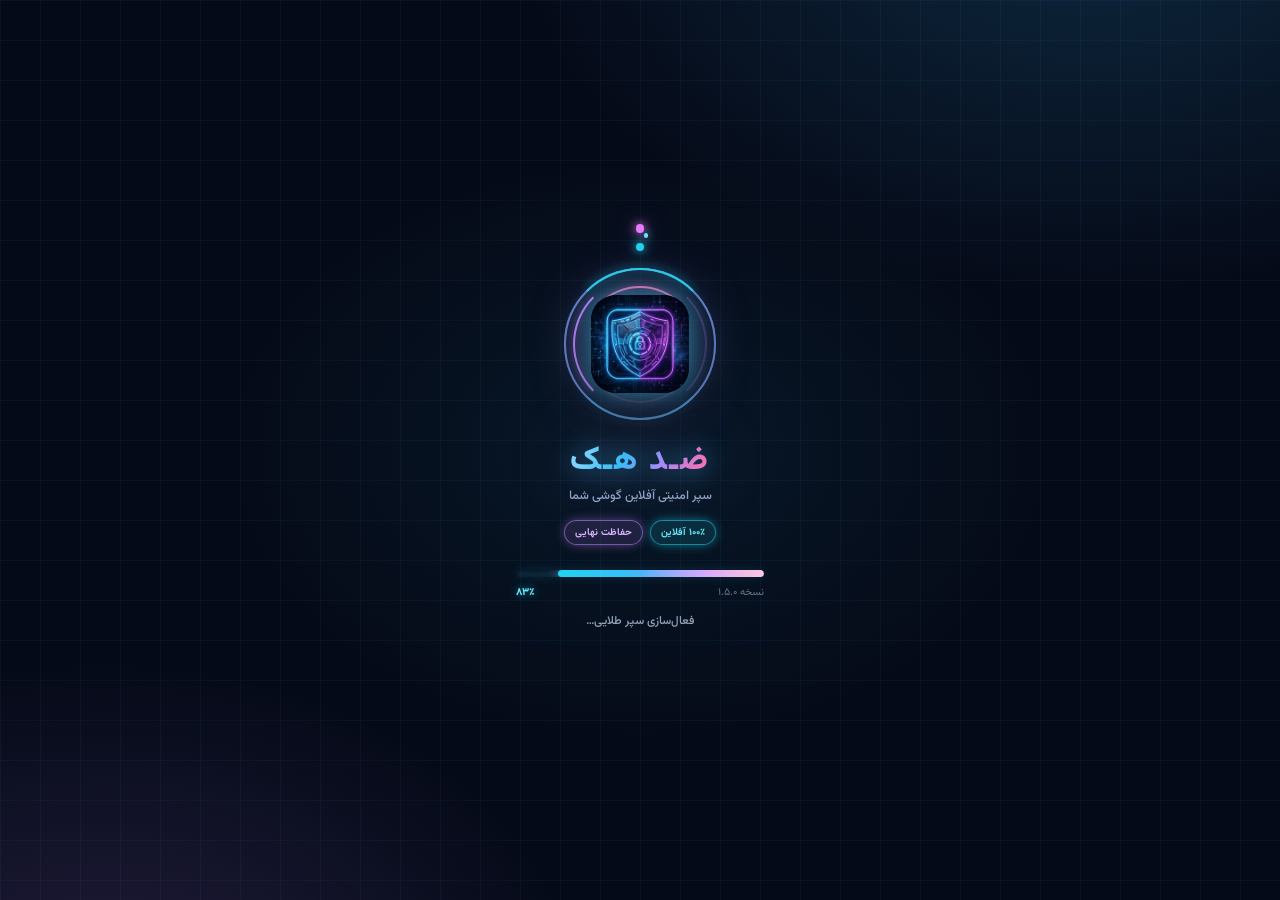
==== commit 9ce09c22: "نسخه ۱.۵.۱ — رفع مشکل «خرید ناموفق بود»: افزودن queries مایکت برای اندروید ۱۱+ (دلیل اصلی عدم اتصال " ====
--- a/android/app/src/main/assets/index.html
+++ b/android/app/src/main/assets/index.html
@@ -321,7 +321,7 @@
 <script>
 /* ═══════════ داده‌های کامل برنامه (۲۰ درس + ۱۳ ابزار + ۱۳ میانبر + ۱۵ چک‌لیست + ۳۶ برنامه) ═══════════ */
 const LOGO = "<svg xmlns=\"http://www.w3.org/2000/svg\" viewBox=\"0 0 100 100\"> <defs> <linearGradient id=\"neonShield\" x1=\"0\" y1=\"0\" x2=\"1\" y2=\"1\"> <stop offset=\"0\" stop-color=\"#67e8f9\"/> <stop offset=\"0.5\" stop-color=\"#38bdf8\"/> <stop offset=\"1\" stop-color=\"#3b82f6\"/> </linearGradient> <linearGradient id=\"neonShieldHi\" x1=\"0\" y1=\"0\" x2=\"1\" y2=\"1\"> <stop offset=\"0\" stop-color=\"#a5f3fc\"/> <stop offset=\"1\" stop-color=\"#60a5fa\"/> </linearGradient> <linearGradient id=\"neonInner\" x1=\"0\" y1=\"0\" x2=\"0\" y2=\"1\"> <stop offset=\"0\" stop-color=\"#0c1a3a\"/> <stop offset=\"1\" stop-color=\"#111f4d\"/> </linearGradient> <filter id=\"neonGlow\" x=\"-40%\" y=\"-40%\" width=\"180%\" height=\"180%\"> <feGaussianBlur stdDeviation=\"3.2\" result=\"b\"/> <feMerge> <feMergeNode in=\"b\"/> <feMergeNode in=\"SourceGraphic\"/> </feMerge> </filter> <filter id=\"softGlow\" x=\"-50%\" y=\"-50%\" width=\"200%\" height=\"200%\"> <feGaussianBlur stdDeviation=\"6\"/> </filter> </defs> <rect x=\"2\" y=\"2\" width=\"96\" height=\"96\" rx=\"22\" fill=\"#050b1e\"/> <rect x=\"2\" y=\"2\" width=\"96\" height=\"96\" rx=\"22\" fill=\"none\" stroke=\"#38bdf8\" stroke-opacity=\"0.35\" stroke-width=\"1.5\"/> <path d=\"M50 16 L79 26 V49 C79 65 67 77 50 84 C33 77 21 65 21 49 V26 Z\" fill=\"#38bdf8\" opacity=\"0.55\" filter=\"url(#softGlow)\"/> <path d=\"M50 16 L79 26 V49 C79 65 67 77 50 84 C33 77 21 65 21 49 V26 Z\" fill=\"url(#neonShield)\" filter=\"url(#neonGlow)\"/> <path d=\"M50 16 L79 26 V49 C79 65 67 77 50 84 Z\" fill=\"url(#neonShieldHi)\" opacity=\"0.85\"/> <path d=\"M50 24 L71 31.5 V49.5 C71 61.5 62.5 71.5 50 77.5 Z\" fill=\"url(#neonInner)\"/> <path d=\"M50 24 L71 31.5 V49.5 C71 61.5 62.5 71.5 50 77.5 Z\" fill=\"#1d4ed8\" opacity=\"0.35\"/> <path d=\"M50 24 L71 31.5 V49.5 C71 61.5 62.5 71.5 50 77.5 L50 51.5 Z\" fill=\"#16255c\"/> <path d=\"M50 51.5 L71 31.5 V49.5 C71 61.5 62.5 71.5 50 77.5 Z\" fill=\"#67e8f9\" opacity=\"0.4\"/> <path d=\"M29 31.5 L50 24 L50 51.5 L29 51.5 Z\" fill=\"#0c1a3a\" opacity=\"0.9\"/> <path d=\"M36 47 l6 6 l14 -14\" stroke=\"#67e8f9\" stroke-width=\"5\" fill=\"none\" stroke-linecap=\"round\" stroke-linejoin=\"round\" filter=\"url(#neonGlow)\"/> </svg>";
-const DATA = {"lessons":[{"id":1,"title":"آموزش ساخت رمز عبور قوی","subtitle":"اصول ریاضی و تجربی در طراحی پسوردهایی که زاییده ذهن هکرها و کامپیوترها نیست","icon":"KeyRound","intro":"انتخاب رمزهایی مثل «123456» یا «Ali1380» شبیه به بستن در خانه با فویل آلومینیومی است! هکرها به وسیله حملات واژه‌نامه‌ای و موتورهای محاسباتی قدرتمند، پسوردهای متداول را در کسری از ثانیه حدس می‌زنند. برای استحکام قفل‌ها نیاز به متدهای علمی داریم.","sectionTitle":"فرمول ساخت رمزهای عبور غیرقابل شکستن","text":"یک رمز فولادین حداقل باید دارای ۱۲ کاراکتر ترکیبی باشد ار شامل: حروف انگلیسی بزرگ و کوچک، اعداد، و نمادهای خاص (!@#$%^&*). روش عالی برای حفظ کردن رمزهای سخت، روش «جمله رمز» (Passphrase) است. یک جمله فارسی را به صورت پینگلیش و نماد بنویسید. مثلاً جمله «من عاشق هوش مصنوعی هستم» به این صورت رمزنگاری می‌شود: «MAn@Asheghe#AI*HastAm_1405». این روش هم یادآوری راحتی دارد و هم هک کردن آن قرن‌ها زمان می‌برد!","alert":"از یک کلمه عبور واحد برای چندین سایت یا حساب گوناگون استفاده نکنید! اگر یکی از آن سایت‌ها هک شده و دیتابیس آن لو برود، هکرها بلافاصله آن پسورد را روی جیمیل یا اینستاگرام شما تست خواهند کرد.","note":"برنامه‌های مدیریت رمز عبور (Password Manager) معتبر و آفلاین در اندروید به شما کمک می‌کنند صدها رمز مجزای فوق‌العاده قوی تولید کرده و بدون نیاز به حفظ کردن، آن‌ها را داشته باشید.","mistake":"برخی کاربران رمزهای عبور جدی خود را در بخش یادداشت‌های ساده یا پیام‌های ذخیره شده تلگرام (Saved Messages) نگه می‌دارند که در صورت دسترسی غیرمجاز به جیمیل یا تلگرام، تمام دارایی امنیتی‌شان تبخیر می‌شود.","action":"لیست رمزهای حساب‌های خود را مرور کنید. رمزهای ضعیف یا تکراری را شناسایی کرده و آن‌ها را با الگوی جدید پاس‌فریز تغییر دهید.","summary":"طولانی بودن رمز عبور اثر تصاعدی بیشتری روی افزایش امنیت آن دارد تا استفاده بی‌شمار از نمادهای عجیب. رمزها را طولانی و چند کاراکتری بسازید تا برای همیشه آسوده‌خاطر باشید.","isFree":true,"readMinutes":4},{"id":2,"title":"امنیت حساب‌های بازی و گیمینگ","subtitle":"جلوگیری از دزدیده شدن اکانت پابجی، کالاف دیوتی، کلش‌آوکلنز و استیم","icon":"Gamepad2","intro":"اکانت‌های بازی این روزها حکم سرمایه‌های دیجیتالی ارزشمند را دارند. با ارزش یافتن این حساب‌ها، هکرهای متعددی در کمین نشسته‌اند تا با سرقت اکانت‌ها، آن‌ها را به قیمت‌های نجومی معامله کنند. در این مبیحث با راه‌های دفاع از اکانت‌های بازی آشنا می‌شویم.","sectionTitle":"تله‌های مرگبار جم رایگان و فیشینگ بازیکنان","text":"مشهورترین روش هک اکانت‌های بازی، تبلیغ کلمات کلیدی نظیر «جم رایگان پابجی»، «کدهای پنهانی کالاف دیوتی» یا «روش هک بازی جنگ قبیله‌ها» است. هکرها با ایجاد صفحات جعلی فیشینگ، شما را تشویق می‌کنند که برای گرفتن جم هدیه حتماً رمز عبور اکانت جیمیل یا سوپرسل‌آیدی خود را بنویسید. به محض تایپ رمز، اکانت شما برای همیشه قفل و ربوده می‌گردد!","alert":"هرگز خارج از بازی به هیچ وب‌سایتی برای قرعه‌کشی‌های جم رایگان رمز ندهید. کارهای درون‌برنامه‌ای پرداخت بازی فقط و فقط از طریق درگاه‌های متبر تایید هویت شده انجام می‌پذیرد.","note":"فعال کردن تایید دو مرحله‌ای (Two-Step Auth) روی حساب کاربری گوگل‌پلی، سوپرسل یا ابل‌آیدی متصل به اکانت‌های بازی، هر نوع حمله از راه دور را خنثی خواهد کرد.","mistake":"خرید و فروش خودسرانه کارهای بازی از طریق دایرکت اینستاگرام یا کانال‌های واسط معمولی، بدون حضور در مراجع و پورتال‌های دارای اینماد و صلح معامله.","action":"به تنظیمات حساب سوپرسل ایدی یا اکتیویژن متصل به بازی خود رفته و بررسی کنید که فعالسازی Two-Factor روشن باشد و ایمیل بازیابی به هیچ وجه متفرقه نباشد.","summary":"هیچ هدیه‌ی طلایی مجانی در اینترنت وجود ندارد. با دور کردن تمایلات عاطفی جم رایگان، از حساب‌های گیمینگ خود مقتدرانه صیانت به عمل آورید.","isFree":false,"readMinutes":4},{"id":3,"title":"امنیت و رفع هک اینستاگرام","subtitle":"محافظت از پیج‌های شخصی و کاری در برابر نفوذ، دزدی اطلاعات و دی‌اکتیو شدن","icon":"Instagram","intro":"اینستاگرام به عنوان شبکه تعاملات اجتماعی، آلبوم زندگی شما و بستر تجارت کسب‌وکارهای کوچک و بزرگ است. از دست رفتن پیج یعنی نابودی زحمات چندین ساله و باج‌گیری‌های مفرط مالی. این مقاله علمی تمام روش‌های بازدارنده این نفوذ را شرح می‌دهد.","sectionTitle":"ارکان دفاع پیج در مقابل حملات هکرهای کپی","text":"نقاط حساس نشت اینستاگرام شامل ۳ حوزه اصلی است: رمزهای عبور ضعیف و تکراری، پیوست ایمیل یا جیمیل فاقد امنیت و سوم اتصال به برنامه‌های غیررسمی آنفالویاب یا فالوربگیر مجهز به بدافزارها. هکرها با ربودن نام کاربری و تغییر ایمیل پشتیبان به نام خودشان، پیج شما را به کلی قفل می‌کنند. کنترل مداوم منوی Where you're logged in برای شناسایی هر نوع نشت مکانی تبلت‌ها و گوشی‌ها الزامی است.","alert":"پیام‌هایی حاوی تایید هویت پیج برای گرفتن تیک آبی بالا، یا هشدارهای تقلبی نقض کپی رایت با لینک مشکوک، دام‌های فیشینگ بزرگی هستند که پیج شما را در چند ثانیه تبخیر می‌سازند.","note":"پشتیبانی رسمی کدهای بازیابی نهایی (Recovery Codes) داخل اینستاگرام را حتماً به صورت فیزیکی کپی کرده یا عکس آن را در هارد آفلاین قرار دهید تا در بروز هر باگی صاحب پیوند باشید.","mistake":"بسیاری از به اصطلاح ادمین‌های امنیتی برای افزایش سرعت چت‌ها، نام کاربری و پسورد مستقیم پیج را به راحتی در اختیار چندین بازاریاب بدون بکارگیری سیستم‌های امن قرار می‌دهند.","action":"وارد تنظیمات Settings -> Accounts Center -> Password and Security شده، بخش Where you're logged in را چک کرده و دستگاه‌های ناشناس را پاک کرده و تایید دو مرحله‌ای (Two-Factor) را روشن کنید.","summary":"گذر واژه‌های قوی به همراه ایمیل پشتیبان معتبر و تایید دو مرحله‌ای، زره پولادینی بر تن پیج شما خواهد پوشاند که قوی‌ترین هکرها نیز از هجمه به آن منصرف خواهند شد.","isFree":true,"readMinutes":5},{"id":4,"title":"امنیت و رفع هک تلگرام","subtitle":"امضای دیجیتال تلگرام خود را محکم کنید و به کانال‌های مخرب خاتمه دهید","icon":"Send","intro":"تلگرام به واسطه ویژگی‌های بسیار پیشرفته توسعه خود، مورد توجه کلاهبرداران و هکرهای حرفه‌ای است. به سرقت رفتن اکانت تلگرام یعنی نابودی کانال‌ها، گروه‌ها، فاش شدن چت‌های محرمانه و کارهای آبرومندانه. با پاره کردن زنجیره موازی دسترسی‌ها، تلگرام را عایق‌کاری کنید.","sectionTitle":"تله‌های تایید هویت و ممیزی نشست‌های فعال","text":"شیوه کار هکرهای تلگرام بدین گونه است: پیامکی فریبکارانه به شما می‌دهند که «شما برنده جایزه شده‌اید برای تایید مشخصات کد ارسالی تلگرام را وارد کنید.» به محض دادن کد تلگرام، فرد به موازات شما وارد اکانت گردیده و برای جلوگیری از باطل کردن دسترسی، رمز دوم انتخابی خود را می‌سازد! بخش حیاتی پایش تلگرام، منوی Active Sessions است که لیست زنده تمام دستگاه‌های متصل را فاش می‌کند.","alert":"هیچ شرکت یا کانال تلگرامی و پشتیبان رسمی هرگز کدهای تایید تلگرام را تقاضا نمی‌کند. همچنین به محض دیدن پیام ورود دستگاه ناشناس به حسابتان (از طرف بات رسمی تلگرام)، فوراً اقدام کنید.","note":"آیکون قفل محلی درون چت‌های تلگرام به شما امکان می‌دهد برای نرم‌افزار خود پین ورودی اختصاصی بگذارید تا دیگران در زمان دوری شما دسترسی نیابند.","mistake":"استفاده مطلق از نسخه‌های غیررسمی تلگرام (مانند موبوگرام، تلگرام طلایی، ضد فیلتر و...) که متصل به پروکسی‌های اجباری هستند و می‌توانند بی اراده شما، چنل بسازند یا شما را عضو گروه‌های متفرقه کنند.","action":"به چیدمان تلگرام خود بروید، مسیر Settings -> Privacy and Security -> Active Sessions را فشرده و با انتخاب گزینه Terminate all other sessions تمام کلاه‌برداران را از حساب باطل کنید.","summary":"بزرگترین سپر تدافعی تلگرام، هوشیاری در عدم تقدیم کدهای ورودی به غریبه‌ها و بکارگیری نسخه رسمی است. حریم شخصی خود را بی الگو رها نکنید.","isFree":false,"readMinutes":4},{"id":5,"title":"امنیت و رفع هک جیمیل","subtitle":"جلوگیری از خوانده شدن ایمیل‌های شخصی و تاییدهای حساب شما","icon":"Mail","intro":"جیمیل (Gmail) فراتر از یک صندوق پستی ساده است. جیمیل کلید ریست کردن کلمه عبور اینستاگرام، تلگرام، حساب‌های ارزی و حتی پرتک‌های بانکی شماست. هکرها با نفوذ پنهانی به جیمیل، مایلند مکاتبات مالی و کدهای تغییر رمز را مانیتور کنند. این بخش برای بستن این حفره‌هاست.","sectionTitle":"بررسی فیلترها و کارهای پنهان در پنل وب جیمیل","text":"روش جالبی که هکرهای باهوش به کار می‌برند، استفاده از بخش Forwarding و ایجاد فیلترهای مخفی است. آن‌ها به صورتی فیلتر تنظیم می‌کنند که هر رمزی که مایل به بازیابی آن روی حساب اینستاگرام یا صرافی هستید، ایمیل حاوی کد دریافت کند و بلافاصله به جیمیل هکر فوروارد شود و نسخه واریزی از اینباکس اصلی شما کاملاً حذف (Trash) گردد تا متوجه ایمیل نشوید! این یک تهدید خاموش است.","alert":"اگر پیامکی با عنوان درخواست ریست پسورد حساب‌های دیگر دریافت کردید اما وقتی وارد جیمیل شدید نامه‌ای مربوط به آن نیافتید، سریعاً باید فیلترهای جیمیل و بخش فورواردینگ را در نسخه تحت وب کنترل کنید.","note":"جیمیل مجهز به ابزار امنیتی Google Security Checkup است که با اسکن پویای سیستم، تمامی موارد مشکوک اکانت را با یک دکمه رفع اشکال می‌کند.","mistake":"استفاده از اپلیکیشن‌های جانبی مدیریت ایمیل (Email Client) که ادعا می‌کنند کار با جیمیل را برای شما آسان می‌کنند اما رمز جیمیل شما را در سرور اصلی خود نگهداری می‌کنند.","action":"از طریق مرورگر رایانه یا موبایل وارد نسخه وب جیمیل شوید (Gmail Web Interface)، چرخ‌دنده تنظیمات را زده و تب Filters and Blocked Addresses را بررسی کرده و فیلترهای مشکوک را لغو کنید.","summary":"ورودی‌های پاکیزه جیمیل به معنای صیانت از تمام دارایی‌های متصل است. با ممیزی فیلترها و مسیربست‌های انتقال داده، به امنیت حداکثری دست یابید.","isFree":false,"readMinutes":4},{"id":6,"title":"سوالات پرتکرار امنیتی (FAQ)","subtitle":"پاسخ به رایج‌ترین شبهات و ابهامات در دنیای امنیت اطلاعات گوشی‌های همراه","icon":"HelpCircle","intro":"دنیای امنیت پر از شبهات، شایعات عوامانه و کارهای عجیب است. برای افزایش آگاهی سایبری، کالبدشکافی پرسش‌های رایج را با اتکا به مراجع فنی و منطبق با معماری اندروید در این بخش پاسخ می‌دهیم تا حقایق را بشناسید.","sectionTitle":"حقایق فاش شده در پرسش و پاسخ‌های امنیتی دستگاه‌ها","text":"سوال: آیا هک گوشی اندروید از راه دور بی هیچ کلیک یا دانلودی امکان‌پذیر است؟ پاسخ: کدهای نفوذ از راه دور محض (Zero-Click) در انحصار کلان سازمان‌های جاسوسی بین‌المللی است و هزینه هر بار اجرای آن مبالغ میلیون دلاری پورتال است. برای کاربران عادی، هک بدون باز کردن لینک فیشینگ یا دانلود نمودن برنامه‌های مشکوک پنهان عملاً صفر مینی‌موم است.","alert":"سوال: اگر ناآگاهانه کد تایید یا لینک فیشینگ را فشرده و لمس کردیم چه کنیم؟ پاسخ مهم: فوراً اتصال اینترنت گوشی را خاموش کنید، اکانت‌های متصل چت را با مراجع Sessions دیگر قطع کنید، سریعاً نسبت به خالی کردن موجودی کارت یا انتقال آن اقدام کنید.","note":"سوال: برنامه‌های روت کردن گوشی اندروید چه خطراتی دارند؟ پاسخ: روت کردن لایه‌های محافظتی کرنل سیستم‌عامل اندروید را به کلی کنار زده و به بدافزارهای ساده اجازه خواندن فایل‌های حساس تمام برنامه‌ها را صادر می‌کند!","mistake":"باور به این شایعه که با گذاشتن لایسنس یا داشتن آنتی‌ویروس، می‌توانیم با ایمنی فیزیکی کامل روی تمام وب‌سایت‌های مخرب بدون تامل و تفکر کلیک کنیم.","action":"هر زمان در مواجه با برنامه‌ای مردد بودید، آن را روی موتور آنلاین VirusTotal قرار دهید تا ۶۰ آنتی‌ویروس بزرگ زنده جهان فایل را به ثانیه بررسی نمایند.","summary":"شایعات و فوبیاهای ذهنی را دور بریزید. امنیت بر پایه معماری منطق ریاضی شکل گرفته است. با ارتقا آگاهی، قوى‌ترین ناظر تدافعی دستگاه خود باشید.","isFree":false,"readMinutes":5},{"id":7,"title":"امنیت کودکان و نوجوانان در وب","subtitle":"ایمن‌سازی فضای اینترنت برای رده‌های سنی حساس و روش‌های علمی و عملی کنترل والدین","icon":"Baby","intro":"دنیای مجازی دنیایی از ارتباط‌هاست؛ با این وجود کودکان و نوجوانان به دلیل احساسات هیجانی، طعمه‌های فوق‌العاده ساده‌ای برای منحرفان سایبری، هکرها و کلاهبرداران در بستر بازی‌های آنلاین هستند. صیانت از روان و اطلاعات فرزندان، رسالت والدینی آگاه است.","sectionTitle":"سپر دفاعی فرزندان و متدهای کنترل آفلاین والدین","text":"تنظیم بستر ایمن نیازمند دو سلاح گوناگون است: نخست گفتگوهای رفیقانه و آگاه‌سازی به کودک که بداند «اینترنت حیاط‌خلوت عمومی است و نباید اطلاعات خانه را فاش کند.» ابزار دوم بکارگیری قوی‌ترین کنترل والدین اندروید یعنی Google Family Link است. این برنامه به شما اصرار زنده دارد تا بر مدیریت نصب بازی‌ها، مدت زمان نگاه کردن و مسدودسازی پیوندهای نامتعارف، نظارت مستقیم و بدون تشنج داشته باشید.","alert":"نوجوانان نباید برای بازی‌ها یا چت در شبکه‌های بیگانه، اطلاعاتی شامل آدرس فیزیکی منزل، مدرسه، وضعیت اموال فامیل و به خصوص عکس‌های خانوادگی در گالری را به دوستان ناشناس آنلاین بفرستند.","note":"پیکربندی قابلیت SafeSearch روی موتور جستجوی گوگل کروم کودک به شما این برائت را می‌دهد تا از نمایش هر نوع فیلم یا عکس‌های مستهجن و خشن به صورت خودکار جلوگیری به عمل آید.","mistake":"خریدن تبلت یا سیم‌کارت بدون محدودیت محتوایی و رها کردن فرزند خردسال در فضای بدون چارچوب وب برای ساعت‌های طولانی به عنوان تفریح و بازی.","action":"نرم‌افزار Google Family Link را از گوگل پلی ریخته و روی گوشی خود و فرزندتان ارتباط را متمایز فعال کرده و فیلترهای وب برای سنین زیر ۱۸ سال را ست کنید.","summary":"امور پرورشی نوین به کنترل‌های نامحسوس و تکنولوژی مجهز متکی است. با عایق‌سازی پورتال وب کودکان خود، آرامش و سلامت روان را به خانواده هدیه دهید.","isFree":false,"readMinutes":5},{"id":8,"title":"امنیت و رفع هک روبیکا","subtitle":"حفظ حریم خصوصی و امنیت حساب کاربری در پیام‌رسان روبیکا","icon":"MessageCircle","intro":"سوپراپلیکیشن روبیکا بستر مبادلات اجتماعی بخش بزرگی از کاربران بومی است. اما به دلیل ناآگاهی عمومی خریداران، کلاهبرداران به شدت مایل به تسخیر حساب‌ها و تبلیغ به نام اکانت قربانی هستند. این بخش شما را به دفاع مقابل سارقان مجهز می‌سازد.","sectionTitle":"متدهای جعل پشتیبان و پایش سیستم‌های امنیتی","text":"کلاهبرداران در روبیکا معمولاً عکسی با نشان رسمی روبیکا قرار داده و با نام‌های فریبنده مثل «سامانه مرکزی پشتیبانی روبیکا» پیام می‌دهند که «حساب شما به علت تخلف در حال حذف شدن است، جهت لغو حذف سریعاً کد ۵ رقمی ارسالی به تلفن را بفرستید.» فرستادن کد مساوی ورود هکرها به اکانت است. بخش حیاتی ممیزی روبیکا منوی «دستگاه‌های فعال» است که رد کل مهمانان ناخوانده را فاش می‌کند.","alert":"هیچ دایره یا نماینده یا ادمین پشتیبان روبیکایی کد ارسالی پیامکی را تقاضا نخواهد کرد. همیشه توجه کنید حساب پشتیبان رسمی در روبیکا دارای نشان تایید آبی رنگ است.","note":"گذاشتن گذرواژه تایید دومرحله‌ای متنی سخت در بخش تنظیمات حریم خصوصی روبیکا سد بسیار قدرتمندی مقابل بات‌ها و نفوذگران است.","mistake":"نصب برنامه‌های ثانویه نظیر «روبیکا همه‌کاره» یا «روبیکا پرو طلایی پلاس» که از طرف مارکت‌های مجهول منتشر شده و هدف آن‌ها برداشت کدهای ورود شماست.","action":"به چیدمان روبیکای خود رفته، بخش «تنظیمات -> حریم خصوصی و امنیت -> دستگاه‌های فعال» را فشرده و با زدن دکمه خروج از سایر دستگاه‌ها، کانورت امن انجام دهید.","summary":"آگاهی، سپر امنیت شما در روبیکاست. چشمان خود را در مواجهه با پیام‌های جعلی باز نگه دارید و چت‌های خود را فاقد دسترسی دیگران نگه دارید.","isFree":false,"readMinutes":4},{"id":9,"title":"امنیت گوشی اندروید","subtitle":"کارهای ضروری و تنظیماتی که باید فوراً در گوشی خود تغییر دهید","icon":"Smartphone","intro":"سیستم‌عامل اندروید به واسطه منبع‌باز بودن، آزادی عملی بی‌نظیر به کاربر می‌دهد. اما همین ویژگی، در صورت پیکربندی غلط تنظیمات گوشی، بستر مناسبی برای بدافزارها و تراست‌های جاسوسی است. با چند دقیقه چیدمان صحیح، گوشی اندرویدی خود را تبدیل به پناهگاهی امن بسازید.","sectionTitle":"منظومه پدافندی اندروید: ابزارها و تنظیمات بنیادی","text":"اندروید دارای بخش‌های حفاظتی پنهانی است. اولین دفاع، غیرفعال بودن کامل نصب از مراجع ناشناس برای پیام‌رسان‌ها است. بدافزارهای جاسوسی معمولاً دوست دارند فولدری بسازند و فایل‌های آلوده را دانلود کنند. ویژگی دوم، سپر امنیتی فعال Google Play Protect است که با الگوهای تحلیل رفتاری، کدهای مخرب را به سرعت متلاشی و مسدود می‌کند. ابزار سوم نیز ممیزی وضعیت Developer Options و گزینه‌ی اشکال‌زدایی USB است.","alert":"اشکال‌زدایی USB (USB Debugging) را زمانی که استفاده ندارید حتماً خاموش نگه دارید. سارقان فیزیکی با اتصال کابل به رایانه‌های مجهز و درگاه اشکال‌زدایی فعال، می‌توانند قفل الگوی صفحه گوشی شما را بدون داشتن رمز عبور دور بزنند.","note":"همواره دسترسی‌های اختصاصی همچون Notification Listener یا Accessibility Services را در گوشی برای برنامه‌های نصب شده ممیزی کنید. این موارد مسیر نشت داده‌ها را برای بدافزارها هموار می‌سازند.","mistake":"بسیاری از کاربران برای تسریع کارهای خود دسترسی نصب برنامه‌ها را برای مراجع ناشناس (مانند فایرفاکس یا تلگرام) روشن می‌گذارند و پس از اتمام کار، آن را مجدداً قفل نمی‌کنند.","action":"وارد تنظیمات اندروید شده، بخش Google -> Security -> Google Play Protect را باز کنید و گزینه Scan apps with Play Protect را فعال نمایید.","summary":"شما با بستن راه‌های نفوذ فیزیکی و سیستمی اندروید، ضریب امنیت خود را تا بی نهایت افزایش خواهید داد. یک اندروید مجهز، ایمن‌ترین سیستم‌عامل موبایلی است.","isFree":true,"readMinutes":5},{"id":10,"title":"امنیت و رفع هک شاد","subtitle":"حفظ حریم خصوصی دانش‌آموزان و دبیران ارجمند در اپلیکیشن شاد","icon":"GraduationCap","intro":"شبکه آموزشی دانش‌آموزی شاد کانون اتصالات تحصیلی فرزندان کشور است. اما متأسفانه به خاطر سنین پایین و سادگی مخاطبان دانش‌آموز، جولانگاه کلاهبرداران عاطفی با ترفندهای مهندسی اجتماعی شده است. صیانت از اکانت دانش‌آموزی وظیفه والدین و کادر مدرسه است.","sectionTitle":"کلاهبرداری‌های بهانه‌ای و ممیزی بستار شاد","text":"حیله تکراری هکرها در شبکه شاد پیامک زدن به دانش‌آموز با نام «پشتیبانی بخش فنی شاد» است با این مضمون: «پرونده تحصیلی شما ناقص است و اگر کد تایید پیامک شده را تا ۵ دقیقه دیگر ارسال نکنید از کلاس‌های درس حذف می‌شوید.» اکثر کودکان با اضطراب کد را تسلیم هکر می‌نمایند! ادمین شدن هکرها در گروه‌های درسی به دزدیدن اطلاعات دانش‌آموزان دیگر می‌انجامد که فاجعه‌بار است.","alert":"کادر اجرایی مدارس، مدیران، ناظمین و معلمان گرامی هرگز برای عضویت در کانال‌های کلاس یا تایید پرونده‌ها کدهای پیامکی تایید شاد را درخواست نخواهند کرد.","note":"بررسی چیدمان «دستگاه‌های فعال» در شاد به والدین امکان می‌دهد رفتارهای نفوذی را در سریع‌ترین زمان مانیتور و خنثی کنند.","mistake":"دادن استقلال کامل تبلت بدون ردیابی مکرر بخشهای حریم خصوصی شاد توسط پدر و مادر و غفلت از چت‌های پنهان نوجوان با هویت‌های دروغین در بازی‌ها.","action":"در گوشی فرزند خود پیام‌رسان شاد را بررسی کرده، بخش «تنظیمات -> حریم خصوصی -> دستگاه‌های فعال» را ممیزی کنید و ایمنی تایید دو مرحله‌ای آن را ست فرمایید.","summary":"حملات مهندسی عاطفی هدف شماره یک در شاد است. با آموزش مبانی ساده امنیت سایبری به کودکان، کانون خانواده را از دغدغه‌ها دور نگه دارید.","isFree":false,"readMinutes":4},{"id":11,"title":"تشخیص لینک و سایت جعلی","subtitle":"شناسایی کلاهبرداری‌های اینترنتی فیشینگ در یک ثانیه","icon":"Fish","intro":"فیشینگ (Phishing) هنر فریب دادن کاربر است. هکرها وب‌سایتی مو به مو و کاملاً مشابه درگاه بانکی یا شبکه‌های اجتماعی اصلی می‌سازند، سپس با بهانه‌های تحریک‌کننده یا تهدیدآور، شما را به آنجا سوق می‌دهند تا مشخصات کارت و پسورد خود را شخصاً تایپ کنید.","sectionTitle":"۴ نشانه طلایی برای صحت‌سنجی یک درگاه اینترنتی","text":"نشانه اول، بررسی ریز به ریز آدرس بار (URL) مرورگر است. به عنوان مثال، آدرس حقیقی سامانه شاپرک shaparak.ir است؛ اما کلاهبرداران دامنه‌های عجیبی مانند shapaarak.ir ، shapeerak-ir.icu یا shapesrak.ir را ثبت می‌کنند. نشانه دوم، نبود پروتکل HTTPS است (روشن نبودن قفل امنیت در نوار بالای مرورگر). نشانه سوم، بخش کد امنیتی (کپچا) است؛ تصاویر کپچای جعلی ثابت بوده و با کلیک روی دکمه لود مجدد، ارقام آن عوض نمی‌شوند!","alert":"هرگز از درون لینک‌های ارسالی در پیامک‌ها وارد سایت‌های با تراکنش مالی نشوید. برای ورود به بانک خود، همواره نام بانک را در مرورگر تایپ کنید یا از اپلیکیشن رسمی بانک همراه استفاده فرمایید.","note":"نصب یک افزونه ضد فیشینگ معتبر روی مرورگر وب یا استفاده از مرورگرهای نوین اندرویدی مجهز به فیلتر هشدارهای مشکوک، بخش بزرگی از حملات فیشینگ را به صورت زنده خنثی خواهد کرد.","mistake":"برخی کاربران صرفاً با دیدن لوگوهای آشنای شاپرک و نماد اعتماد روی صفحه، اطمینان کامل پیدا می‌کنند؛ در صورتی که کدهای قالب این نشان‌ها به آسانی قابل کپی روی صفحات کلاه‌برداری است.","action":"برای خریدهای اینترنتی خود، یک کارت بانکی جانبی اختصاص دهید و سقف موجودی آن را همواره زیر ۵۰ هزار تومان نگه دارید تا در صورت افتادن در تله فیشینگ، سرمایه اصلی‌تان مصون بماند.","summary":"فضای آنلاین پر از درهای پشتی و تله‌های عاطفی-عناینی است. با چند ثانیه تمرکز روی آدرس دامنه و آیکون قفل، جلوی خالی شدن حساب خود را مقتدرانه سد کنید.","isFree":true,"readMinutes":5},{"id":12,"title":"امنیت ویندوز و کامپیوتر","subtitle":"محافظت از لپ‌تاپ و کامپیوتر خانگی در برابر باج‌افزارها و استخراج‌کننده‌های رمز ارز","icon":"Monitor","intro":"نه تنها گوشی هوشمند، بلکه مغز پردازشی کارهای اداری و فنی شما یعنی رایانه‌ها هدف حملات تخریبی هستند. ویندوزها به دلیل بکارگیری گسترده، بستر تاخت و تاز باج‌افزارها (Ransomware) هستند که تمام عکس‌ها و مستندات خانوادگی را قفل کرده و از شما پول طلب می‌کنند.","sectionTitle":"اصول زنده نگه‌داری ویندوز از غارت اطلاعات","text":"دشمن بزرگ امنیت ویندوز، نفوذ کرک‌های نرم‌افزارهای غیرمجاز و دانلود شده از منابع نامطمئن است. این کرک‌ها اغلب کدهای کی‌لاگر را با خود همراه دارند که پسوردهای ذخیره شده در مرورگرهای وب را کپی و خارج می‌کنند. تکیه‌گاه پایه ویندوز، فعال بودن دائمی Windows Defender و دانلود منظم آپدیت‌های پچ امنیتی سیستم‌عامل از پورتال رسمی مایکروسافت است.","alert":"هرگز فایلهای پیوستی با پسوندهای مشکوک نظیر .exe ، .scr یا .bat پیوستی در ایمیل‌های غریبه یا فایل‌های فشرده تلگرامی را روی ویندوز اجرا نکنید، زیرا آسیب‌پذیری‌های لایه‌ای فایل زنده خواهند شد.","note":"داشتن هارد اکسترنال جانبی و گرفتن بکاپ فیزیکی منظم قطع به یقین بهترین و تنهاترین داروی خنثی‌سازی حملات فاجعه‌بار باج‌افزارها در سیستم‌هاست.","mistake":"غیرفعال کردن آنتی‌ویروس اصلی سیستم برای نصب بازی‌های کرک‌شده و عدم یادآوری فعالسازی مجدد آن پس از کارهای تفریحی و بازی.","action":"به بخش Windows Security سیستم خود مراجعه کنید، از روشن بودن بخش‌های Virus & threat protection مطمئن شوید و یک تست ممیزی سریع (Quick Scan) برای سیستم استارت کنید.","summary":"رایانه‌ها حاوی آرشیو زندگی و کارهای شما هستند. با بکارگیری ویندوز مجهز به وصله امنیتی نوین و دوری از کرک‌های سیاه، کامپیوتر خود را فاقد حفره نگه دارید.","isFree":false,"readMinutes":4},{"id":13,"title":"امنیت و رفع هک پیامک و سیمکارت","subtitle":"چگونه مانع از شنود پیامک‌های تایید حساب خود توسط هکرها شویم؟","icon":"SimCard","intro":"هویت دیجیتال شما به سیم‌کارتتان متصل است. پیامک‌های کد تایید یا احراز ورود دروازه ورود به تلگرام، واتساپ، جیمیل و فرآیندهای مالی بانک‌ها هستند. مهاجمان با فریب دادن اپراتور یا نصب بدافزارها می‌توانند به راحتی پیامک‌ها را شنود کنند. باید سیم‌کارت خود را در دژ دفاعی قرار دهید.","sectionTitle":"راهکارهای شنود پیامک و فرامین بازدارنده","text":"اولین تکنیک هکرها، نصب برنامه‌های فوروارد کننده (SMS Forwarder) به صورت پنهانی روی گوشی قربانی است. این اپلیکیشن‌های موذی با گرفتن دسترسی پیامک، بلافاصله هر اس‌ام‌اس دریافتی را به شماره مهاجم یا کانال تلگرامی و روبیکایی فوروارد می‌کنند و اثری در گالری سابقه نمی‌گذارند. خطر دوم، سیم‌کارت فاقد پین کد برای زمان گم شدن فیزیکی گوشی است. با انداختن سیم‌کارت روی گوشی جانبی دیگر، سارق فوراً رمز اصلی همه اکانت‌های شما را تقاضا می‌کند.","alert":"اگر به ناگاه با قطع دائم شبکه آنتن گوشی خود بدون دلیل سخت‌افزاری روبرو شدید، فوراً با سیم‌کارت دیگری به اپراتور تماس بگیرید. ممکن است سارقان با اوراق هویتی و جعل، سیم‌کارت جدید به نام شما صادر کرده باشند (حمله SIM Swap).","note":"پیکربندی پین کد سیم‌کارت کارهای شخصی (PIN SIM) به شما کمک می‌کند جلوی سرقت سیم‌کارت فیزیکی را به صورت کامل ببندید.","mistake":"استفاده از برنامه‌های پیام‌رسان پیش‌فرض جانبی غیراستاندارد به جز برنامه اصلی خود شرکت‌های سازنده موبایل (مانند Google Messages) که معمولاً با کدهای منبع‌باز غیررسمی توسعه یافته‌اند.","action":"در گوشی خود به بخش تنظیمات امنیتی (SIM Card Lock) بروید و برای سیم‌کارت خود یک پین کد ۴ رقمی اختصاص دهید و همچنین برنامه‌های دارای دسترسی پیامک را ممیزی کنید.","summary":"سیم‌کارت شما قلب مدار تایید هویت است. با افزودن پین حفاظتی فیزیکی و ممیزی بسته‌های پکیج، دروازه ورودی هکرها را برای همیشه چفت و محکم کنید.","isFree":false,"readMinutes":5},{"id":14,"title":"تشخیص هک شدن گوشی","subtitle":"نشانه‌های واضحی که خبر از وجود بدافزار یا جاسوس‌افزار در گوشی می‌دهند","icon":"Bug","intro":"هکرها مایلند در سایه حضور یابند. بدافزارهای جاسوسی پیشرفته تلاش می‌کنند ردی از خود بجای نگذارند، اما رفتار سخت‌افزار موبایل دست آن‌ها را رو می‌کند. با یادگیری رفتارهای فیزیکی گوشی، به چشم مسلح تشخیص نفوذ مجهز شوید.","sectionTitle":"ردپای بدافزارها: نشانگرهای سخت‌افزاری و نرم‌افزاری","text":"وقتی یک پردازش مخرب در پس‌زمینه اندروید در حال مانیتورینگ میکروفون، جی‌پی‌اس و گالری شماست، منابع سیستم را به شدت اشغال می‌کند. این اشغال منابع به ۳ شکل واضح خود را نشان می‌دهد: ۱. تخلیه سریع و ناگهانی باتری حتی زمانی که با گوشی کاری ندارید. ۲. گرم شدن و داغ کردن بی‌دلیل بدنه فلزی گوشی در شرایط بلااستفاده بودن مطلق. ۳. مصرف نجومی و بدون پیش‌زمینه حجم ترافیک اینترنت به دلیل آپلود مدام فایل‌های جاسوسی شده به سمت سرورهای خارجی.","alert":"اگر متوجه شدید در نوار اعلان اندروید، چراغک چشمک‌زن کوچک مربوط به دوربین یا میکروفون (نقطه سبز رنگ در اندرویدهای نوین) بی‌جهت روشن شده است، نشانه‌دهنده استراق سمع زنده توسط یکی از اپلیکیشن‌ها است!","note":"برنامه‌های ضدبدافزار معتبر آفلاین می‌توانند پردازش‌های عمیق لایه‌ی کرنل اندروید را مرتباً پایش کنند و در صورت مشاهده رفتارهای مشکوک، هشدار امنیتی فوری صادر کنند.","mistake":"برخی کاربران داغ کردن مفرط گوشی یا مصرف بی‌رویه دیتا را صرفاً به افت کیفیت فنی سخت‌افزار ربط می‌دهند و این موارد ممیزی حساسیت امنیتی را جدی تلقی نمی‌کنند.","action":"وارد بخش مانیتورینگ ترافیک اینترنت (Data Usage) در تنظیمات اندروید شوید و حجم مصرف هر برنامه در پس‌زمینه (Background Data) را ممیزی کنید. هر برنامه ناشناسی را که مصرف بیش از حد داشت فوراً حذف نصب کنید.","summary":"گوشی شما هرگز بیهوده داغ نمی‌شود یا دیتای آن مفقود نمی‌گردد. هر رفتار غیرعادی را به عنوان زنگ خطری جدی تلقی کرده و به بررسی تخصصی بپردازید.","isFree":false,"readMinutes":5},{"id":15,"title":"امنیت و رفع هک واتساپ","subtitle":"شناسایی سریع دستگاه‌های متصل به واتساپ شما و افزایش حریم خصوصی چت‌ها","icon":"MessageSquare","intro":"واتساپ از پروتکل رمزنگاری سرتاسری برخوردار است، به این معنی که پیام‌ها حین جابجایی در اینترنت قابل شنود نیستند. اما بدافزارها و جاسوس‌ها از غفلت فیزیکی شما استفاده می‌کنند تا به پیام‌های جاری متصل شوند. این راهنما به معرفی و رفع این تهدیدها می‌پردازد.","sectionTitle":"نشست‌های وب و دستگاه‌های متصل واتساپ","text":"بزرگترین دریچه نفوذ به واتساپ، اسکن کردن بارکد تصویری در زمان اتصال مرورگر لپ‌تاپ (WhatsApp Web) است. سارق می‌تواند با یک ثانیه غفلت شما پیوند چنل را برقرار کرده و تمام چت‌های زنده شما را مانیتور و حتی از طرف شما پیام ارسال کند. خطر دوم، نرم‌افزارهای بکاپ‌گیر مخفی هستند که دسترسی به فایلهای پوشه‌ واتساپ در حافظه گوشی دارند و چت‌ها را خارج می‌کنند.","alert":"روشن شدن ناگهانی هشدار «WhatsApp Web is currently active» روی نوتیفیکیشن‌ها اندروید زنگ خطری جدی است که خبر می‌دهد شخصی همین الان در حال خواندن پیام‌های شما از طریق رایانه است.","note":"تنظیم پین کد شخصی تایید دومرحله‌ای درون واتساپ برای جلوگیری از جابجایی مکرر سیم‌کارت و نفوذ مجدد فوق‌العاده الزامی است.","mistake":"مهمترین اشتباه سپردن گوشی فاقد الگو یا قفل به دیگران (افراد فامیل یا سارقان گذری) حتی برای کارهای ساده است، چرا که اتصال واتساپ وب تنها ۱۰ ثانیه زمان می‌طلبد!","action":"همین الان واتساپ خود را باز کنید، به بخش Linked Devices (دستگاه‌های متصل) بروید؛ لیست تمام مرورگرها را چک کنید و با زدن دکمه Log Out تمام آنها را بیرون بیندازید.","summary":"بدون تایید صریح دوربین شما، هک واتساپ برای افراد عادی محال است. با مراقبت از فیزیک گوشی و بستن نشست‌های فعال وب، کنترل چات‌ها را به دست بگیرید.","isFree":false,"readMinutes":4},{"id":16,"title":"احراز هویت دو مرحله‌ای (2FA)","subtitle":"امنیت دوبرابر حساب‌ها و جلوگیری از ورود هکرها حتی در صورت فاش شدن پسورد","icon":"ShieldCheck","intro":"پسوردها به تنهایی بستر مناسبی برای هک هستند. احراز هویت دو مرحله‌ای (Two-Step Verification) یا همان 2FA، لایه حفاظتی دومی است که مانند قفل گاوصندوق پشت در ورودی عمل می‌کند. حتی اگر هکری رمز عبور شما را تصاحب کند، بدون دسترسی به کد دوم، ورود او غیرممکن است.","sectionTitle":"بررسی لایه‌ها و انواع سیستم‌های تایید دو مرحله‌ای","text":"سیستم‌های ۲FA به سه دسته کلی تقسیم می‌شوند: کدهای مبتنی بر پیامک (که ضعیف‌ترین هستند)، برنامه‌های احراز هویت اختصاصی (مانند Google Authenticator) و کلیدهای امنیتی سخت‌افزاری. در این میان، استفاده از برنامه‌هایی مثل گوگل آتنتیکیتور به این دلیل ایمن است که کدها به صورت آفلاین روی دستگاه شما تولید شده و غیرقابل شنود در شبکه مخابراتی هستند.","alert":"کدهای موقت احراز هویت، خط قرمز شماست! پشتیبانان واقعی اپراتورها، بانک‌ها یا پیام‌رسان‌ها هرگز کدهای ارسال شده به گوشی شما را درخواست نمی‌کنند. هر نوع تقاضای کد، تله کلاهبرداری است.","note":"برای هر حساب بزرگ، کدهای ریکاوری یا بازیابی نهایی پشتیبان تهیه کرده و آن‌ها را روی کاغذ در محلی کاملاً مطمئن یادداشت کنید تا در صورت مفقود شدن تلفن، اکانتتان از دست نرود.","mistake":"اکثر افراد روش پیامکی را انتخاب می‌کنند و فکر می‌کنند پیامک کاملاً امن است، در حالی که در صورت گم شدن یا به سرقت رفتن فیزیکی سیم‌کارت، سارق می‌تواند بلافاصله به راحتی کد را دریافت کند.","action":"به تنظیمات حریم خصوصی حساب گوگل، تلگرام و اینستاگرام خود بروید، بخش Two-Step Verification را بیابید و آن را با اولویت اپلیکیشن (Authenticator App) فعال کنید.","summary":"روشن کردن تایید دو مرحله‌ای، ضریب نفوذ مهاجمان را تا ۹۹٪ کاهش می‌دهد. این اقدام ارزشمندترین کاری است که هر کاربر امروزی باید انجام دهد.","isFree":false,"readMinutes":4},{"id":17,"title":"امنیت خرید و پرداخت اینترنتی","subtitle":"راهنمای استفاده ایمن از کارت‌های بانکی و خریدهای آنلاین موفق","icon":"CreditCard","intro":"پول نقد جای خود را به کدهای دیجیتالی و کارت‌های بانکی داده است. راحتی کارها فوق‌العاده است اما جابجایی سرمایه‌ها فاقد محافظت عاقلانه، سارقان سنتی را تبدیل به هکرهای مدرن و پیشرفته کرده است. خریدهای آنلاین را بدون هراس و با امنیت ۱۰۰ درصد انجام دهید.","sectionTitle":"آقای امنیت در خریدهای الکترونیکی","text":"سپر دفاعی نخست شما در پرداخت‌ها، استفاده بدون قید و شرط از رمزدوم پویا است. هرگز شماره کارت یا رمز دوم ایستا را روی وب‌سایت‌های مشکوک ذخیره نکنید. دومین نکته، استفاده از صفحه کلید مجازی ارائه شده در درگاه‌های پرداخت در زمان وارد کردن رمزهای حساس است تا در صورت وجود کی‌لاگر در دستگاه، ضربات انگشت شما فاش نشود. نکته سوم، همواره فعال بودن سرویس پیامک واریز و برداشت بانک مربوطه است تا از کوچکترین جابجایی‌ها سریعاً با خبر شوید.","alert":"پیامک‌های حاوی کدهای هدیه خرید یا لینک‌های تخفیف باورنکردنی کالاها معمولاً به درگاه‌های کپی کلاهبرداری ختم می‌شوند. در مواجهه با تخفیف‌های بالای ۷۰ درصد همواره یک قدم به عقب بردارید و تامل کنید.","note":"داشتن برنامه‌های پرداخت رسمی بومی و کیف‌پول‌های اعتباری معتبر کمک می‌کند بدون وارد کردن کارت‌بانکی مستقیم و تراکنش، خرید کارهای خود را با ایمنی انجام دهید.","mistake":"ذخیره کردن فایل عکس کارت عابربانک به همراه یادداشت پین کد کار‌های شخصی در گالری گوشی از متداول‌ترین مواردی است که کار سارقان و بدافزارهای نفوذی را در استخراج دارایی‌ها بی‌نهایت سهل می‌کند.","action":"به شعبه بانک یا خودپرداز خود مراجعه کنید و برای کارت‌های متصل به اینترنت خرید، حتماً سقف تراکنش روزانه را تا حد امکان کاهش دهید تا در صورت نشت، ضربه سهمگینی به حساب اصلی وارد نشود.","summary":"پول‌های شما ثمره زحمات شماست. با بکارگیری رفتارهای دفاعی ساده و خرید صرفاً از مراجع تایید صلاحیت شده، لذت خریدهای الکترونیکی را با آرامش تجربه کنید.","isFree":false,"readMinutes":5},{"id":18,"title":"امنیت و رفع هک ایتا","subtitle":"جلوگیری از دسترسی هکرها به چت‌ها و کانال‌های شما در پیام‌رسان ایتا","icon":"MessagesSquare","intro":"پیام‌رسان بومی ایتا مجمع فعالیت‌های کاری، تبادل کارنامه‌های تحصیلی، فیش‌های واریز اداری و فعالیت کانال‌های مرجع است. نفوذ به ایتا یعنی نفوذ به مراودات حساس شغلی و خانوادگی. با چند گام دفاعی هوشمند، ایتا را مقتدر عایق کنید.","sectionTitle":"مجموعه اقدامات امنیتی چنل‌ها و مدیریت نشست‌ها در ایتا","text":"شیوه متداول هک ایتا، فیشینگ کدهای تایید است. هکر با ارسال پیامکی ترغیب‌کننده در خصوص قرعه‌کشی یا کارهای تعجب‌برانگیز، کدهای پیامکی شما را تصاحب می‌کند. قدم اول دفاع، پایش منوی «دستگاه‌های متصل» در بخش امنیتی است. قدم دوم محافظت از ادمین‌ها در گروه‌ها و کانال‌هاست؛ باید مطمئن شوید ادمین‌های استخدام شده دسترسی‌های بدون حد و مرز نداشته باشند.","alert":"هر فرد ناشناسی که پیام می‌دهد «شما برنده مسابقه صدا و سیما شدید مشخصات بانکی و کد ارسالی را بفرستید»، فوراً بلاک و ریپورت گزارش کنید تا اکانت او مسدود شود.","note":"پیکربندی تایید هویت دو مرحله‌ای (Two-Step Verification) با کمک یک ایمیل یا جیمیل واقعی پشتیبان، ضامن ابدی پیج چت و بازیابی در ایتا خواهد ماند.","mistake":"استفاده بدون ممیزی از ایتا روی مرورگر رایانه‌های اداری اداره بدون خروج مجدد و لاگین ماندن دائم پس از ساعت کارها به طوری که همکاران بتوانند چت کنید.","action":"به تنظیمات ایتا رفته، حریم خصوصی و امنیت -> «دستگاه‌های متصل» را باز کرده و در صورت دیدن اتصالات پنهان، دسترسی آن‌ها را با قاطعیت قطع (Revoke) نمایید.","summary":"عناصر اداری نیاز به دژهای حفاظتی قوی دارند. با ممیزی مکرر گوشی‌های متصل به اکانت و تایید دومرحله‌ای فولادین، امنیت و کاری را برای همیشه تضمین کنید.","isFree":false,"readMinutes":4},{"id":19,"title":"چیکار کنم اصلاً هک نشم؟","subtitle":"شاه‌کلید پیشگیری پایه و بستن راه‌های نفوذ مهاجمان به تلفن همراه","icon":"Shield","intro":"پیشگیری همیشه ساده‌ترین، کم‌هزینه‌ترین و هوشمندانه ترین راهکار برای مقابله با خطرات سایبری است. در دنیای امنیت دیجیتال اصطلاحی داریم که می‌گوید: «مهاجم برای هک شما به تایید خودتان نیاز دارد!» با رعایت رفتارهای حفاظتی ساده می‌توانید احتمال هر نوع هک را به صفر برسانید.","sectionTitle":"ارکان سه‌گانه قلعه حفاظتی شخصی","text":"برای اینکه یک فایروال زنده در برابر نفوذ هکرها بسازید، باید ترافیک ورودی به ذهن و گوشی خود را فیلتر کنید. اولین رکن، بررسی فرستنده پیام است. رکن دوم، دانلود منحصراً رسمی و رکن سوم، فعالسازی سپرهای دفاعی خودکار است. سیستم‌های عامل نوین اندروید بسیار قدرتمند هستند، به شرطی که قفل درها را شخصاً برای سارقان باز نکنید.","alert":"هرگز روی پیوندهای پیامک‌شده از مراجع ناشناس با کارت‌های شخصی ضربه نزنید. سامانه‌های دولتی ابلاغیه (مانند همتا و ثنا) هرگز پیامک خود را با شماره شخصی (مانند ۰۹۱۲ یا همراه اول متفرقه) ارسال نمی‌کنند.","note":"نصب منظم و همیشگی بروزرسانی‌های امنیتی اندروید، وصله‌های اصلی دفاع در مقابل باگ‌های روز صفر (Zero-day) را روی دستگاه شما مستقر می‌سازد.","mistake":"بزرگترین اشتباه رایج کاربران این است که برای دانلود نسخه‌های مود شده (پرو رایگان) بازی‌ها یا فیلترشکن‌ها، به مراجع متفرقه یا ربات‌های تلگرامی رجوع می‌کنند و جاسوس‌افزارها را به صورت دستی روی گوشی نصب می‌کنند.","action":"همین الان وارد تنظیمات تلفن خود شوید، بخش «نصب برنامه‌های ناشناخته» (Install Unknown Apps) را سرچ کرده و دسترسی تمام مرورگرها و پیام‌رسان‌ها را به این ویژگی خاموش کنید.","summary":"امنیت یک ابزار یا یک برنامه نیست، بلکه یک رفتار آگاهانه است. با ممیزی رفتاری خود و افزایش سطح اطلاعات، به دژی نفوذناپذیر در فضای مجازی تبدیل خواهید شد.","isFree":false,"readMinutes":5},{"id":20,"title":"امنیت و رفع هک حساب گوگل","subtitle":"بزرگترین و مهمترین حسابی که کنترل کل گوشی اندرویدی شما را دارد","icon":"CircleUserRound","intro":"کل زندگی دیجیتال کاربران اندروید به حساب گوگل (جیمیل) متصل است. اگر شخصی به جیمیل شما نفوذ کند، به سادگی به گالری عکس‌های بکاپ، لیست مراجع شماره تماس مینی‌موم، حافظه ابری درایو و از همه مهم‌تر قابیلت Find My Device برای پاک کردن یا ردیابی مکانی زنده شما دسترسی خواهد داشت. پس کار مهمی است.","sectionTitle":"مراحل عایق‌کاری حساب گوگل در مقابل نفوذ","text":"دفاع از گوگل شامل ارزیابی بسترهای متصل است. در قدم اول باید رمز حساب خود را کاملاً یکپارچه و به دور از سایر پسوردها کنید. قدم دوم فعال کردن تایید دو مرحله‌ای است. ترجیحاً از Google Prompt استفاده کنید (که بر روی گوشی شما دکمه بله/خیر نشان می‌دهد). قدم سوم، بررسی دوره‌ای و واکشی مداوم دستگاه‌هایی است که در جیمیل لاگین کرده‌اند و برنامه‌های جانبی که دسترسی‌های ثانویه جیمیل دریافت کرده‌اند.","alert":"هرگز اطلاعات ایمیل بازیابی (Recovery Email) حساب گوگل را خالی نگذارید و ترجیحاً متعلق به نزدیکان یا حساب پشتیبان دوم مطمئن خود قرار دهید تا قفل شدن اکانت هرگز رخ ندهد.","note":"سیستم Advanced Protection گوگل ابزار فوق پیشرفته‌ای برای فعالان سیاسی، روزنامه‌نگاران و حساب‌های بسیار حساس است که ورود را کاملاً محدود به کلیدهای فیزیکی امنیتی می‌سازد.","mistake":"وارد شدن به حساب گوگل و ثبت دائم جیمیل روی رایانه‌های عمومی کاف‌نت‌ها، دانشگاه‌ها یا گوشی دیگران و عدم خروج مجدد از حساب پس از اتمام کارها.","action":"همین حالا به وب‌سایت https://myaccount.google.com بروید به بخش Security مراجعه کرده و گزینه «دستگاه‌های من» (Your Devices) را چک کنید؛ هر سخت‌افزار ناآشنایی دیدید، فوراً گزینه Sign Out را بفشارید.","summary":"حساب گوگل شما شاه‌قفل زندگی دیجیتال شماست. با چند لایه ممیزی ابزاری و واکشی اتصالات جاری، کانون نفوذ بدافزارها و هکرها را کاملاً باطل کنید.","isFree":false,"readMinutes":5}],"tools":[{"id":1,"title":"سپر طلایی: اسکن زنده امنیتی گوشی","subtitle":"امتیاز سلامت امنیتی گوشی","description":"بررسی چندوجهی و یکجای امنیت کل سیستم‌عامل شامل وضعیت روت، اشکال‌زدایی USB و لوکیشن‌های مجازی؛ ممیزی سیستم‌عامل، ردیابی شبیه‌سازها، مانیتور برنامه‌ها و روت در ۱ ثانیه","icon":"ShieldCheck","route":"golden-shield","isPro":false},{"id":2,"title":"مخفی‌یاب برنامه‌ها (اسکنر)","subtitle":"فعال‌سازی اسکنر زنده مخفی‌یاب برنامه‌ها بدون آیکون","description":"پیدا کردن اپ‌هایی که آیکون ندارند یا در لیست برنامه‌های میانبر پنهان شده‌اند؛ بسیاری از تروجان‌های تبلیغاتی یا جاسوس‌افزارها آیکون اجرای خود را در منوی اصلی مخفی می‌کنند تا شما نتوانید آن‌ها را ببینید.","icon":"EyeOff","route":"hidden-apps","isPro":false},{"id":3,"title":"برنامه‌های تازه نصب شده","subtitle":"فهرست جدیدترین برنامه‌های نصب شده با فیلتر زمانی دقیق","description":"بسیاری از بدافزارها بلافاصله پس از نصب پنهان می‌شوند. در این ابزار می‌توانید برنامه‌هایی را که جدیداً روی گوشی ریخته شده‌اند، بر اساس زمان نصب به صورت نزولی ببینید تا اپ جدید مخرب را فوراً شناسایی کنید.","icon":"Clock","route":"recent-apps","isPro":false},{"id":4,"title":"کاوشگر دسترسی‌های حساس برنامه‌ها","subtitle":"اسکن هوشمند دسترسی‌های حساس (پیامک، میکروفون، مکان)","description":"شناسایی برنامه‌هایی که به حوزه‌های فوق محرمانه پیامک، تماس، مکان، گالری و میکروفون وصل هستند؛ دسترسی‌های حساس نباید به برنامه‌های پیش‌پا افتاده مثل گالری‌های نامعتبر داده شود.","icon":"SearchCheck","route":"sensitive-permissions","isPro":true},{"id":5,"title":"بررسی برنامه‌های مدیر دستگاه","subtitle":"شناسایی برنامه‌هایی که مجوزهای مدیریتی کامل (Device Administrator) دارند","description":"برنامه‌های دارای مجوز Device Admin می‌توانند به‌طور کامل قفل صفحه را تغییر دهند، داده‌ها را پاک کنند یا مانع از حذف نصب خود شوند. بدافزارهای جاسوسی پیشرفته اغلب این دسترسی را به روش فریبکارانه فعال می‌کنند.","icon":"Crown","route":"device-admin","isPro":true},{"id":6,"title":"پایشگر دسترسی دستیار صوتی و حرکتی","subtitle":"اسکن زنده Accessibility Service فعال‌شده مزاحم","description":"قابلیت دسترسی (Accessibility) خطرناک‌ترین مجوز اندروید است! برنامه‌ای که این دسترسی را دارد می‌تواند محتوای تمام صفحه‌ها (شامل رمزهای عبور، تلگرام، واتساپ) را بخواند، کلیک‌های شما را ثبت کند و مخفیانه کارهای دیگر انجام دهد.","icon":"PersonStanding","route":"accessibility","isPro":true},{"id":7,"title":"بررسی برنامه‌های دارای Overlay","subtitle":"ردیابی برنامه‌هایی که توانایی ترسیم روی صفحه نمایشگر دارند","description":"قابلیت اورلی یا ترسیم روی سایر صفحات توسط برنامه‌های مخرب برای شبیه‌سازی درگاه‌های بانکی روی درگاه واقعی به کار می‌رود تا رمز شما را سرقت کنند. این ابزار برنامه‌های فعال این بخش را مشخص و اسکن می‌کند.","icon":"Layers","route":"overlay","isPro":true},{"id":8,"title":"بررسی دسترسی آمار استفاده (Usage Stats)","subtitle":"پایش اپلیکیشن‌هایی که آمار زمان استفاده شما را جمع‌آوری می‌کنند","description":"دسترسی به آمار استفاده (Usage Statistics)، به برنامه‌ها اجازه می‌دهد زمان باز و بسته شدن تک‌تک اپلیکیشن‌های گوشی شما را ثبت کنند که نقض حریم خصوصی است.","icon":"BarChart3","route":"usage-stats","isPro":true},{"id":9,"title":"ساخت رمز عبور قوی","subtitle":"تولید پسوردهای تصادفی بسیار پیچیده و ایمن بر اساس طول و کاراکترهای دلخواه","description":"دیگر نیازی به فکر کردن برای ساخت پسورد ایمن ندارید. این ابزار به صورت کاملاً آفلاین و تصادفی رمز عبورهای رمزنگاری‌شده قوی با حروف بزرگ، کوچک، کدهای ویژه و اعداد خلق می‌کند که غیرقابل کرک هستند.","icon":"KeyRound","route":"password-generator","isPro":false},{"id":10,"title":"تخمین قدرت رمز عبور","subtitle":"تحلیل هوشمند پسورد فعلی شما و نمایش نقاط ضعف و زمان مورد نیاز برای شکستن آن","description":"پسورد دلخواه خود را در این ابزار وارد کنید تا سیستم به صورت دقیق قدرت آن را تخمین بزند. همچنین بررسی می‌کند که آیا فرمول‌های هکری به راحتی آن را کشف می‌کنند یا خیر.","icon":"Gauge","route":"password-strength","isPro":false},{"id":11,"title":"میانبرهای طلایی تنظیمات امنیتی گوشی","subtitle":"دسترسی مستقیم و آسان به ۱۳ درگاه امنیتی سیستم","description":"سیستم عامل اندروید برای تسریع امور کاربران درگاه‌های امنیتی متعددی دارد که معمولاً در تنظیمات پیچیده پیدا کردنشان دشوار است. این پورتال ۱۳ میانبر حیاتی را یکجا در دسترس شما قرار می‌دهد.","icon":"Zap","route":"shortcuts","isPro":false},{"id":12,"title":"چک‌لیست امنیتی جامع گوشی","subtitle":"شناسنامه پدافند: چک‌لیست طلایی دفاع سایبری","description":"مجموعه‌ای از اقدامات عملی بسیار ارزشمند که با تیک زدن گام‌به‌گام آن‌ها، سطح دفاعی خود و خانواده را در مقابل نفوذها به حداکثر ممکن ارتقا می‌دهید. چک‌لیست تعاملی ذخیره‌شونده جهت پاکسازی گام‌به‌گام.","icon":"ListChecks","route":"checklist","isPro":false},{"id":13,"title":"نمایش تمام برنامه‌های نصب شده","subtitle":"مشاهده لیست تمام برنامه‌ها به همراه نام بسته و تاریخ نصب","description":"این ابزار اطلاعات جامعی از کلیه اپلیکیشن‌های نصب شده روی دستگاه در اختیار شما قرار می‌دهد تا برنامه‌های جاسوسی و فاقد آیکون را ردیابی کنید.","icon":"LayoutGrid","route":"all-apps","isPro":true}],"shortcuts":[{"id":1,"title":"۱. امنیت کلی سیستم","desc":"ممیزی سیستم‌عامل، ردیابی شبیه‌سازها، مانیتور برنامه‌ها و روت در ۱ ثانیه","icon":"Lock","steps":"تنظیمات گوشی را باز کنید\nمسیر «Security and privacy» را انتخاب کنید\nوضعیت قفل صفحه، رمزگذاری و بروزرسانی‌های امنیتی را بررسی کنید\nموارد هشداردهنده (نارنجی) را یکی‌یکی رفع کنید"},{"id":2,"title":"۲. سرویس‌های دسترسی‌پذیری","desc":"اسکن زنده Accessibility Service فعال‌شده مزاحم؛ واکشی عمیق سیستم و نمایش برنامه‌هایی که رفتارهای حرکتی و کلیک‌های شما را ثبت می‌کنند","icon":"PersonStanding","steps":"به تنظیمات بروید و «Accessibility» را جستجو کنید\nبخش Installed apps را باز کنید\nهر برنامه‌ای که نیاز واقعی ندارد این دسترسی را بدهید، غیرفعال کنید\nهیچگاه به برنامه‌ای که به آن ایمان ۱۰۰٪ ندارید اجازه دسترسی راحت تسهیلات را صادر نکنید"},{"id":3,"title":"۳. تنظیمات فیلترشکن و VPN","desc":"مسدودسازی فیلترشکن‌های مخفی یا کانکشن‌های پیوسته که اینترنت را تند پایش می‌کنند","icon":"Globe","steps":"به تنظیمات بروید و «VPN» را جستجو کنید\nلیست VPN‌های فعال را بررسی کنید\nهر برنامه ناشناخته‌ای که VPN تعریف کرده را حذف کنید\nفیلترشکن‌های غیررسمی و مجهول‌المقام را پاک‌سازی کنید"},{"id":4,"title":"۴. برنامه‌های ناشناخته (Unknown Apps)","desc":"غیرفعال کردن دسترسی برنامه‌های پیام‌رسان یا مرورگر به نصب فایل‌های APK مشکوک","icon":"PackageX","steps":"به تنظیمات بروید و «Install unknown apps» را جستجو کنید\nلیست برنامه‌هایی که مجوز نصب APK دارند را ببینید\nبرای مرورگرها و پیام‌رسان‌ها این مجوز را خاموش کنید\nفقط هنگام نصب موردی، مجوز را موقتاً فعال کنید"},{"id":5,"title":"۵. برنامه‌های پیش‌فرض (Default Apps)","desc":"لغو انتساب پیش‌فرض تماس یا پیامک به نرم‌افزارهای فیک پس از دانلود","icon":"AppWindow","steps":"به تنظیمات بروید و «Default apps» را باز کنید\nبرنامه پیش‌فرض تماس، پیامک و مرورگر را بررسی کنید\nاگر برنامه‌ای ناشناس پیش‌فرض شده، آن را به برنامه اصلی برگردانید\nبرنامه فیک را بلافاصله حذف نصب کنید"},{"id":6,"title":"۶. بهینه‌سازی و مصرف باتری","desc":"کشف ابزارهایی که با بیدار نگه داشتن مداوم پردازنده، هدررفت شارژ ایجاد می‌کنند","icon":"BatteryCharging","steps":"به تنظیمات بروید و «Battery» را باز کنید\nنمودار مصرف باتری به تفکیک برنامه را بررسی کنید\nبرنامه‌های ناشناسی که مصرف غیرعادی دارند را محدود یا حذف کنید\nحالت بهینه‌سازی باتری را برای برنامه‌های مشکوک فعال کنید"},{"id":7,"title":"۷. پایش Google Play Protect","desc":"اسکن سیستم با موتور زنده گوگل برای یافتن ماژول‌های بدافزار و جاسوسی","icon":"ScanSearch","steps":"به تنظیمات بروید، بخش Google -> Security را باز کنید\nروی «Google Play Protect» ضربه بزنید\nگزینه Scan apps with Play Protect را فعال نگه دارید\nدکمه Scan را بزنید و نتایج را ممیزی کنید"},{"id":8,"title":"۸. مدیر کلمه‌های عبور (Passwords)","desc":"ممیزی رمزهای لاگین ذخیره شده و ردیابی رمزهای لو رفته در دیتابیس‌ها","icon":"KeyRound","steps":"به تنظیمات بروید و «Passwords & accounts» را باز کنید\nرمزهای ذخیره شده در Google Password Manager را مرور کنید\nهشدارهای «رمز لو رفته» (Password Checkup) را جدی بگیرید\nرمزهای ضعیف و تکراری را با الگوی قوی جایگزین کنید"},{"id":9,"title":"۹. مدیریت اعلان‌ها و اعلام خطرها","desc":"محدود ساختن دسترسی نوتیفیکیشن‌ها برای جلوگیری از سرقت کدهای یکبارمصرف بانکی","icon":"BellOff","steps":"به تنظیمات بروید و «Notification access» را جستجو کنید\nبرنامه‌هایی که اجازه خواندن اعلان‌ها را دارند را ببینید\nدسترسی برنامه‌های ناشناس را ببندید تا کدهای بانکی شما از روی اعلان‌ها سرقت نشود\nاعلان‌های حساس بانک را روی قفل صفحه مخفی کنید"},{"id":10,"title":"۱۰. دسترسی‌های ویژه (Special Access)","desc":"محدود کردن دسترسی مزاحم پیامک، دوربین و تصاویر پس‌زمینه برنامه‌ها","icon":"Settings2","steps":"به تنظیمات بروید و «Special app access» را باز کنید\nبخش‌های Device admin، Overlay، Usage access و Premium SMS را ممیزی کنید\nدسترسی‌های مشکوک را لغو کنید\nفقط به برنامه‌های موردنیاز واقعی این اختیارات را بدهید"},{"id":11,"title":"۱۱. مصرف دیتا و اتصال آنلاین","desc":"محدود کردن اتصال پس‌زمینه اپلیکیشن‌های مشکوک برای مهار انتقال فایل‌های حجیم","icon":"Wifi","steps":"به تنظیمات بروید و «Data usage» را باز کنید\nمصرف دیتای پس‌زمینه (Background data) هر برنامه را بررسی کنید\nبرنامه‌های ناشناسی که حجم نجومی آپلود می‌کنند را قطع یا حذف کنید\nسهمیه دیتای پس‌زمینه برنامه‌های غیرضروری را ببندید"},{"id":12,"title":"۱۲. اکانت‌ها و حساب‌های دستگاه","desc":"بررسی جیمیل‌ها و حساب‌های همسان‌سازی شده ناشناس روی تبلت یا موبایل شما","icon":"Users","steps":"به تنظیمات بروید و «Accounts» را باز کنید\nلیست کامل حساب‌های اضافه شده به دستگاه را ببینید\nهر حساب ناشناس یا غیر از حساب‌های خودتان را فوراً Remove کنید\nسپس رمز عبور آن حساب را از یک دستگاه مطمئن تغییر دهید"},{"id":13,"title":"۱۳. ردیاب و پیدا کردن گوشی من","desc":"فعال‌سازی سرویس Find My Device برای امکان ردیابی، قفل و پاکسازی از راه دور تلفن همراه","icon":"MapPin","steps":"به تنظیمات بروید و «Find My Device» را جستجو کنید\nسرویس را روشن کنید تا مکان دستگاه قابل ردیابی باشد\nدر سایت google.com/android/find امکان قفل و پاک از راه دور را تست کنید\nاین سرویس در سرقت یا گم شدن گوشی، ناجی شماست"}],"checklist":[{"id":1,"title":"فعال‌سازی قفل سخت‌افزاری صفحه","desc":"بررسی قفل صفحه، وضعیت حافظه امنیتی، فیس‌آیدی و اثر انگشت — فعال‌سازی قفل سخت‌افزاری صفحه (اثر انگشت یا الگو پیچیده)","icon":"Fingerprint"},{"id":2,"title":"روشن کردن تایید دو مرحله‌ای (2FA)","desc":"روشن کردن تایید دو مرحله‌ای (SMS یا Authenticator) روی حساب‌های اصلی گوگل و شبکه‌های اجتماعی","icon":"ShieldCheck"},{"id":3,"title":"فعال‌سازی سرویس Find My Device","desc":"فعال‌سازی سرویس Find My Device برای امکان ردیابی، قفل و پاکسازی از راه دور تلفن همراه","icon":"MapPin"},{"id":4,"title":"آپدیت همیشگی سیستم‌عامل اندروید","desc":"آپدیت همیشگی سیستم‌عامل اندروید و آپدیت امنیتی ماهانه گوگل پلی","icon":"RefreshCw"},{"id":5,"title":"غیرفعال کردن عیب‌یابی USB","desc":"غیرفعال کردن عیب‌یابی سریع USB (USB Debugging) در زمان عدم نیاز","icon":"Usb"},{"id":6,"title":"بستن مجوز نصب APK ناشناس","desc":"غیرفعال کردن دسترسی برنامه‌های پیام‌رسان یا مرورگر به نصب فایل‌های APK مشکوک","icon":"PackageX"},{"id":7,"title":"لغو انتساب پیش‌فرض برنامه‌های فیک","desc":"لغو انتساب پیش‌فرض تماس یا پیامک به نرم‌افزارهای فیک پس از دانلود","icon":"AppWindow"},{"id":8,"title":"بستن برنامه‌های Overlay نامعلوم","desc":"بستن کامل یا مسدودسازی برنامه‌های حباب شناور نامعلوم (Overlay)","icon":"Layers"},{"id":9,"title":"محدودسازی دسترسی نوتیفیکیشن‌ها","desc":"محدود ساختن دسترسی نوتیفیکیشن‌ها برای جلوگیری از سرقت کدهای یکبارمصرف بانکی","icon":"BellOff"},{"id":10,"title":"مهار اتصال پس‌زمینه اپ‌های مشکوک","desc":"محدود کردن اتصال پس‌زمینه اپلیکیشن‌های مشکوک برای مهار انتقال فایل‌های حجیم","icon":"Wifi"},{"id":11,"title":"محدود کردن دسترسی‌های مزاحم","desc":"محدود کردن دسترسی مزاحم پیامک، دوربین و تصاویر پس‌زمینه برنامه‌ها","icon":"Camera"},{"id":12,"title":"مسدودسازی فیلترشکن‌های مخفی","desc":"مسدودسازی فیلترشکن‌های مخفی یا کانکشن‌های پیوسته که اینترنت را تند پایش می‌کنند","icon":"Globe"},{"id":13,"title":"ممیزی رمزهای لاگین ذخیره شده","desc":"ممیزی رمزهای لاگین ذخیره شده و ردیابی رمزهای لو رفته در دیتابیس‌ها","icon":"KeyRound"},{"id":14,"title":"ممیزی دوره‌ای مجوزهای ادمین","desc":"ممیزی دوره‌ای برنامه‌های دارای مجوز مدیریت یا تسهیلات ادمین گوشی","icon":"Crown"},{"id":15,"title":"کشف ابزارهای هدردهنده شارژ","desc":"کشف ابزارهایی که با بیدار نگه داشتن مداوم پردازنده، هدررفت شارژ ایجاد می‌کنند","icon":"BatteryCharging"}],"simApps":[{"packageName":"com.google.android.gms","name":"Google Play Services","installDate":"2025-09-14T23:18:50.252Z","hasLauncherIcon":true,"isSystem":true,"permissions":[],"isDeviceAdmin":false,"isAccessibility":false,"isOverlay":false,"isUsageAccess":false,"isSuspicious":false,"signatureOk":true,"isGooglePackage":true,"sizeMb":145},{"packageName":"com.android.vending","name":"Google Play Store","installDate":"2025-09-14T23:18:50.252Z","hasLauncherIcon":true,"isSystem":true,"permissions":[],"isDeviceAdmin":false,"isAccessibility":false,"isOverlay":false,"isUsageAccess":false,"isSuspicious":false,"signatureOk":true,"isGooglePackage":true,"sizeMb":90},{"packageName":"com.google.android.apps.photos","name":"Google Photos","installDate":"2025-09-14T23:18:50.252Z","hasLauncherIcon":true,"isSystem":true,"permissions":["storage"],"isDeviceAdmin":false,"isAccessibility":false,"isOverlay":false,"isUsageAccess":false,"isSuspicious":false,"signatureOk":true,"isGooglePackage":true,"sizeMb":85},{"packageName":"com.google.android.gm","name":"Gmail","installDate":"2025-09-14T23:18:50.252Z","hasLauncherIcon":true,"isSystem":true,"permissions":[],"isDeviceAdmin":false,"isAccessibility":false,"isOverlay":false,"isUsageAccess":false,"isSuspicious":false,"signatureOk":true,"isGooglePackage":true,"sizeMb":120},{"packageName":"com.google.android.maps","name":"Google Maps","installDate":"2025-09-14T23:18:50.252Z","hasLauncherIcon":true,"isSystem":true,"permissions":["gps"],"isDeviceAdmin":false,"isAccessibility":false,"isOverlay":false,"isUsageAccess":false,"isSuspicious":false,"signatureOk":true,"isGooglePackage":true,"sizeMb":160},{"packageName":"com.google.android.apps.wellbeing","name":"Digital Wellbeing","installDate":"2025-09-14T23:18:50.252Z","hasLauncherIcon":true,"isSystem":true,"permissions":[],"isDeviceAdmin":false,"isAccessibility":false,"isOverlay":false,"isUsageAccess":true,"isSuspicious":false,"signatureOk":true,"isGooglePackage":true,"sizeMb":12},{"packageName":"com.google.android.findmydevice","name":"Find My Device","installDate":"2025-09-14T23:18:50.252Z","hasLauncherIcon":true,"isSystem":true,"permissions":["gps"],"isDeviceAdmin":false,"isAccessibility":false,"isOverlay":false,"isUsageAccess":false,"isSuspicious":false,"signatureOk":true,"isGooglePackage":true,"sizeMb":8},{"packageName":"com.google.android.inputmethod.latin","name":"Gboard","installDate":"2025-09-14T23:18:50.252Z","hasLauncherIcon":true,"isSystem":true,"permissions":[],"isDeviceAdmin":false,"isAccessibility":false,"isOverlay":false,"isUsageAccess":false,"isSuspicious":false,"signatureOk":true,"isGooglePackage":true,"sizeMb":75},{"packageName":"org.telegram.messenger","name":"Telegram","installDate":"2025-12-03T23:18:50.252Z","hasLauncherIcon":true,"isSystem":false,"permissions":["contacts","storage","mic"],"isDeviceAdmin":false,"isAccessibility":false,"isOverlay":false,"isUsageAccess":false,"isSuspicious":false,"signatureOk":true,"isGooglePackage":false,"sizeMb":65},{"packageName":"com.whatsapp","name":"WhatsApp","installDate":"2025-12-13T23:18:50.252Z","hasLauncherIcon":true,"isSystem":false,"permissions":["contacts","storage","mic","camera"],"isDeviceAdmin":false,"isAccessibility":false,"isOverlay":false,"isUsageAccess":false,"isSuspicious":false,"signatureOk":true,"isGooglePackage":false,"sizeMb":80},{"packageName":"com.instagram.android","name":"Instagram","installDate":"2026-01-12T23:18:50.252Z","hasLauncherIcon":true,"isSystem":false,"permissions":["camera","gps","storage","mic","contacts"],"isDeviceAdmin":false,"isAccessibility":false,"isOverlay":false,"isUsageAccess":false,"isSuspicious":false,"signatureOk":true,"isGooglePackage":false,"sizeMb":95},{"packageName":"ir.rogheh.samteh","name":"روبیکا","installDate":"2026-02-01T23:18:50.252Z","hasLauncherIcon":true,"isSystem":false,"permissions":["contacts","storage"],"isDeviceAdmin":false,"isAccessibility":false,"isOverlay":false,"isUsageAccess":false,"isSuspicious":false,"signatureOk":true,"isGooglePackage":false,"sizeMb":55},{"packageName":"ir.eitaa.messenger","name":"ایتا","installDate":"2026-02-21T23:18:50.252Z","hasLauncherIcon":true,"isSystem":false,"permissions":["contacts","storage"],"isDeviceAdmin":false,"isAccessibility":false,"isOverlay":false,"isUsageAccess":false,"isSuspicious":false,"signatureOk":true,"isGooglePackage":false,"sizeMb":45},{"packageName":"ir.shad.messenger","name":"شاد","installDate":"2026-03-03T23:18:50.252Z","hasLauncherIcon":true,"isSystem":false,"permissions":["contacts","mic"],"isDeviceAdmin":false,"isAccessibility":false,"isOverlay":false,"isUsageAccess":false,"isSuspicious":false,"signatureOk":true,"isGooglePackage":false,"sizeMb":40},{"packageName":"ir.mservices.market","name":"مایکت","installDate":"2026-03-23T23:18:50.252Z","hasLauncherIcon":true,"isSystem":false,"permissions":["storage"],"isDeviceAdmin":false,"isAccessibility":false,"isOverlay":false,"isUsageAccess":false,"isSuspicious":false,"signatureOk":true,"isGooglePackage":false,"sizeMb":35},{"packageName":"com.cafebazaar.market","name":"کافه‌بازار","installDate":"2026-04-02T23:18:50.252Z","hasLauncherIcon":true,"isSystem":false,"permissions":["storage"],"isDeviceAdmin":false,"isAccessibility":false,"isOverlay":false,"isUsageAccess":false,"isSuspicious":false,"signatureOk":true,"isGooglePackage":false,"sizeMb":38},{"packageName":"ir.aparat.app","name":"آپارات","installDate":"2026-04-12T23:18:50.252Z","hasLauncherIcon":true,"isSystem":false,"permissions":["storage"],"isDeviceAdmin":false,"isAccessibility":false,"isOverlay":false,"isUsageAccess":false,"isSuspicious":false,"signatureOk":true,"isGooglePackage":false,"sizeMb":42},{"packageName":"com.snapp.taxi","name":"اسنپ","installDate":"2026-04-22T23:18:50.252Z","hasLauncherIcon":true,"isSystem":false,"permissions":["gps","storage"],"isDeviceAdmin":false,"isAccessibility":false,"isOverlay":false,"isUsageAccess":false,"isSuspicious":false,"signatureOk":true,"isGooglePackage":false,"sizeMb":70},{"packageName":"com.digikala","name":"دیجی‌کالا","installDate":"2026-05-02T23:18:50.252Z","hasLauncherIcon":true,"isSystem":false,"permissions":["storage","notifications"],"isDeviceAdmin":false,"isAccessibility":false,"isOverlay":false,"isUsageAccess":false,"isSuspicious":false,"signatureOk":true,"isGooglePackage":false,"sizeMb":88},{"packageName":"ir.blubank.mobile","name":"بلوبانک","installDate":"2026-05-12T23:18:50.252Z","hasLauncherIcon":true,"isSystem":false,"permissions":["camera","contacts"],"isDeviceAdmin":false,"isAccessibility":false,"isOverlay":false,"isUsageAccess":false,"isSuspicious":false,"signatureOk":true,"isGooglePackage":false,"sizeMb":50},{"packageName":"com.directbrokerage.tsetmc","name":"بورس ایران","installDate":"2026-05-22T23:18:50.252Z","hasLauncherIcon":true,"isSystem":false,"permissions":[],"isDeviceAdmin":false,"isAccessibility":false,"isOverlay":false,"isUsageAccess":false,"isSuspicious":false,"signatureOk":true,"isGooglePackage":false,"sizeMb":30},{"packageName":"ir.divar.app","name":"دیوار","installDate":"2026-06-01T23:18:50.252Z","hasLauncherIcon":true,"isSystem":false,"permissions":["gps","storage"],"isDeviceAdmin":false,"isAccessibility":false,"isOverlay":false,"isUsageAccess":false,"isSuspicious":false,"signatureOk":true,"isGooglePackage":false,"sizeMb":55},{"packageName":"ir.tgol.serial","name":"فیلیمو","installDate":"2026-06-11T23:18:50.252Z","hasLauncherIcon":true,"isSystem":false,"permissions":["storage"],"isDeviceAdmin":false,"isAccessibility":false,"isOverlay":false,"isUsageAccess":false,"isSuspicious":false,"signatureOk":true,"isGooglePackage":false,"sizeMb":48},{"packageName":"ir.pnu.lms","name":"کلاس‌یار","installDate":"2026-06-21T23:18:50.252Z","hasLauncherIcon":true,"isSystem":false,"permissions":[],"isDeviceAdmin":false,"isAccessibility":false,"isOverlay":false,"isUsageAccess":false,"isSuspicious":false,"signatureOk":true,"isGooglePackage":false,"sizeMb":25},{"packageName":"com.android.chrome","name":"Chrome","installDate":"2025-09-14T23:18:50.252Z","hasLauncherIcon":true,"isSystem":true,"permissions":[],"isDeviceAdmin":false,"isAccessibility":false,"isOverlay":false,"isUsageAccess":false,"isSuspicious":false,"signatureOk":true,"isGooglePackage":true,"sizeMb":110},{"packageName":"com.android.settings","name":"تنظیمات","installDate":"2025-09-14T23:18:50.252Z","hasLauncherIcon":true,"isSystem":true,"permissions":[],"isDeviceAdmin":false,"isAccessibility":false,"isOverlay":false,"isUsageAccess":false,"isSuspicious":false,"signatureOk":true,"isGooglePackage":false,"sizeMb":20},{"packageName":"com.samsung.android.dialer","name":"تلفن","installDate":"2025-09-14T23:18:50.252Z","hasLauncherIcon":true,"isSystem":true,"permissions":["contacts","phone"],"isDeviceAdmin":false,"isAccessibility":false,"isOverlay":false,"isUsageAccess":false,"isSuspicious":false,"signatureOk":true,"isGooglePackage":false,"sizeMb":30},{"packageName":"com.google.android.youtube","name":"YouTube","installDate":"2025-10-19T23:18:50.252Z","hasLauncherIcon":true,"isSystem":false,"permissions":[],"isDeviceAdmin":false,"isAccessibility":false,"isOverlay":false,"isUsageAccess":false,"isSuspicious":false,"signatureOk":true,"isGooglePackage":false,"sizeMb":105},{"packageName":"com.spotify.music","name":"Spotify","installDate":"2026-07-01T23:18:50.252Z","hasLauncherIcon":true,"isSystem":false,"permissions":[],"isDeviceAdmin":false,"isAccessibility":false,"isOverlay":false,"isUsageAccess":false,"isSuspicious":false,"signatureOk":true,"isGooglePackage":false,"sizeMb":92},{"packageName":"ir.mohandes.rayan.filemanager","name":"مدیر فایل رایان","installDate":"2026-07-11T23:18:50.252Z","hasLauncherIcon":true,"isSystem":false,"permissions":["storage"],"isDeviceAdmin":false,"isAccessibility":false,"isOverlay":false,"isUsageAccess":false,"isSuspicious":false,"signatureOk":true,"isGooglePackage":false,"sizeMb":18},{"packageName":"com.speed.cleaner.pro","name":"Speed Cleaner Pro","installDate":"2026-09-28T23:18:50.252Z","hasLauncherIcon":true,"isSystem":false,"permissions":["sms","gps","camera","contacts","mic","storage"],"isDeviceAdmin":false,"isAccessibility":false,"isOverlay":true,"isUsageAccess":true,"isSuspicious":true,"signatureOk":false,"isGooglePackage":false,"sizeMb":15},{"packageName":"ir.persian.sms.forwarder","name":"SMS Backup Forwarder","installDate":"2026-10-05T23:18:50.252Z","hasLauncherIcon":true,"isSystem":false,"permissions":["sms"],"isDeviceAdmin":false,"isAccessibility":false,"isOverlay":false,"isUsageAccess":false,"isSuspicious":true,"signatureOk":false,"isGooglePackage":false,"sizeMb":8},{"packageName":"com.gold.flashlight.hd","name":"Flashlight HD Ultra","installDate":"2026-10-10T23:18:50.252Z","hasLauncherIcon":true,"isSystem":false,"permissions":["camera","gps","contacts"],"isDeviceAdmin":false,"isAccessibility":false,"isOverlay":true,"isUsageAccess":false,"isSuspicious":true,"signatureOk":true,"isGooglePackage":false,"sizeMb":6},{"packageName":"com.super.keylogger.sys","name":"System Booster X","installDate":"2026-10-14T23:18:50.252Z","hasLauncherIcon":false,"isSystem":false,"permissions":[],"isDeviceAdmin":true,"isAccessibility":true,"isOverlay":false,"isUsageAccess":false,"isSuspicious":true,"signatureOk":false,"isGooglePackage":false,"sizeMb":11},{"packageName":"ir.spy.sms.tracker","name":"برنامه بدون آیکون (جاسوس)","installDate":"2026-10-16T23:18:50.252Z","hasLauncherIcon":false,"isSystem":false,"permissions":["sms","gps","mic"],"isDeviceAdmin":false,"isAccessibility":true,"isOverlay":false,"isUsageAccess":false,"isSuspicious":true,"signatureOk":false,"isGooglePackage":false,"sizeMb":4},{"packageName":"com.free.gems.pubg","name":"جم رایگان پابجی ۲۰۲۵","installDate":"2026-10-17T23:18:50.252Z","hasLauncherIcon":true,"isSystem":false,"permissions":["storage","contacts"],"isDeviceAdmin":false,"isAccessibility":false,"isOverlay":true,"isUsageAccess":true,"isSuspicious":true,"signatureOk":false,"isGooglePackage":false,"sizeMb":22}],"version":"1.5.0","versionName":"سپر امنیتی آفلاین"};
+const DATA = {"lessons":[{"id":1,"title":"آموزش ساخت رمز عبور قوی","subtitle":"اصول ریاضی و تجربی در طراحی پسوردهایی که زاییده ذهن هکرها و کامپیوترها نیست","icon":"KeyRound","intro":"انتخاب رمزهایی مثل «123456» یا «Ali1380» شبیه به بستن در خانه با فویل آلومینیومی است! هکرها به وسیله حملات واژه‌نامه‌ای و موتورهای محاسباتی قدرتمند، پسوردهای متداول را در کسری از ثانیه حدس می‌زنند. برای استحکام قفل‌ها نیاز به متدهای علمی داریم.","sectionTitle":"فرمول ساخت رمزهای عبور غیرقابل شکستن","text":"یک رمز فولادین حداقل باید دارای ۱۲ کاراکتر ترکیبی باشد ار شامل: حروف انگلیسی بزرگ و کوچک، اعداد، و نمادهای خاص (!@#$%^&*). روش عالی برای حفظ کردن رمزهای سخت، روش «جمله رمز» (Passphrase) است. یک جمله فارسی را به صورت پینگلیش و نماد بنویسید. مثلاً جمله «من عاشق هوش مصنوعی هستم» به این صورت رمزنگاری می‌شود: «MAn@Asheghe#AI*HastAm_1405». این روش هم یادآوری راحتی دارد و هم هک کردن آن قرن‌ها زمان می‌برد!","alert":"از یک کلمه عبور واحد برای چندین سایت یا حساب گوناگون استفاده نکنید! اگر یکی از آن سایت‌ها هک شده و دیتابیس آن لو برود، هکرها بلافاصله آن پسورد را روی جیمیل یا اینستاگرام شما تست خواهند کرد.","note":"برنامه‌های مدیریت رمز عبور (Password Manager) معتبر و آفلاین در اندروید به شما کمک می‌کنند صدها رمز مجزای فوق‌العاده قوی تولید کرده و بدون نیاز به حفظ کردن، آن‌ها را داشته باشید.","mistake":"برخی کاربران رمزهای عبور جدی خود را در بخش یادداشت‌های ساده یا پیام‌های ذخیره شده تلگرام (Saved Messages) نگه می‌دارند که در صورت دسترسی غیرمجاز به جیمیل یا تلگرام، تمام دارایی امنیتی‌شان تبخیر می‌شود.","action":"لیست رمزهای حساب‌های خود را مرور کنید. رمزهای ضعیف یا تکراری را شناسایی کرده و آن‌ها را با الگوی جدید پاس‌فریز تغییر دهید.","summary":"طولانی بودن رمز عبور اثر تصاعدی بیشتری روی افزایش امنیت آن دارد تا استفاده بی‌شمار از نمادهای عجیب. رمزها را طولانی و چند کاراکتری بسازید تا برای همیشه آسوده‌خاطر باشید.","isFree":true,"readMinutes":4},{"id":2,"title":"امنیت حساب‌های بازی و گیمینگ","subtitle":"جلوگیری از دزدیده شدن اکانت پابجی، کالاف دیوتی، کلش‌آوکلنز و استیم","icon":"Gamepad2","intro":"اکانت‌های بازی این روزها حکم سرمایه‌های دیجیتالی ارزشمند را دارند. با ارزش یافتن این حساب‌ها، هکرهای متعددی در کمین نشسته‌اند تا با سرقت اکانت‌ها، آن‌ها را به قیمت‌های نجومی معامله کنند. در این مبیحث با راه‌های دفاع از اکانت‌های بازی آشنا می‌شویم.","sectionTitle":"تله‌های مرگبار جم رایگان و فیشینگ بازیکنان","text":"مشهورترین روش هک اکانت‌های بازی، تبلیغ کلمات کلیدی نظیر «جم رایگان پابجی»، «کدهای پنهانی کالاف دیوتی» یا «روش هک بازی جنگ قبیله‌ها» است. هکرها با ایجاد صفحات جعلی فیشینگ، شما را تشویق می‌کنند که برای گرفتن جم هدیه حتماً رمز عبور اکانت جیمیل یا سوپرسل‌آیدی خود را بنویسید. به محض تایپ رمز، اکانت شما برای همیشه قفل و ربوده می‌گردد!","alert":"هرگز خارج از بازی به هیچ وب‌سایتی برای قرعه‌کشی‌های جم رایگان رمز ندهید. کارهای درون‌برنامه‌ای پرداخت بازی فقط و فقط از طریق درگاه‌های متبر تایید هویت شده انجام می‌پذیرد.","note":"فعال کردن تایید دو مرحله‌ای (Two-Step Auth) روی حساب کاربری گوگل‌پلی، سوپرسل یا ابل‌آیدی متصل به اکانت‌های بازی، هر نوع حمله از راه دور را خنثی خواهد کرد.","mistake":"خرید و فروش خودسرانه کارهای بازی از طریق دایرکت اینستاگرام یا کانال‌های واسط معمولی، بدون حضور در مراجع و پورتال‌های دارای اینماد و صلح معامله.","action":"به تنظیمات حساب سوپرسل ایدی یا اکتیویژن متصل به بازی خود رفته و بررسی کنید که فعالسازی Two-Factor روشن باشد و ایمیل بازیابی به هیچ وجه متفرقه نباشد.","summary":"هیچ هدیه‌ی طلایی مجانی در اینترنت وجود ندارد. با دور کردن تمایلات عاطفی جم رایگان، از حساب‌های گیمینگ خود مقتدرانه صیانت به عمل آورید.","isFree":false,"readMinutes":4},{"id":3,"title":"امنیت و رفع هک اینستاگرام","subtitle":"محافظت از پیج‌های شخصی و کاری در برابر نفوذ، دزدی اطلاعات و دی‌اکتیو شدن","icon":"Instagram","intro":"اینستاگرام به عنوان شبکه تعاملات اجتماعی، آلبوم زندگی شما و بستر تجارت کسب‌وکارهای کوچک و بزرگ است. از دست رفتن پیج یعنی نابودی زحمات چندین ساله و باج‌گیری‌های مفرط مالی. این مقاله علمی تمام روش‌های بازدارنده این نفوذ را شرح می‌دهد.","sectionTitle":"ارکان دفاع پیج در مقابل حملات هکرهای کپی","text":"نقاط حساس نشت اینستاگرام شامل ۳ حوزه اصلی است: رمزهای عبور ضعیف و تکراری، پیوست ایمیل یا جیمیل فاقد امنیت و سوم اتصال به برنامه‌های غیررسمی آنفالویاب یا فالوربگیر مجهز به بدافزارها. هکرها با ربودن نام کاربری و تغییر ایمیل پشتیبان به نام خودشان، پیج شما را به کلی قفل می‌کنند. کنترل مداوم منوی Where you're logged in برای شناسایی هر نوع نشت مکانی تبلت‌ها و گوشی‌ها الزامی است.","alert":"پیام‌هایی حاوی تایید هویت پیج برای گرفتن تیک آبی بالا، یا هشدارهای تقلبی نقض کپی رایت با لینک مشکوک، دام‌های فیشینگ بزرگی هستند که پیج شما را در چند ثانیه تبخیر می‌سازند.","note":"پشتیبانی رسمی کدهای بازیابی نهایی (Recovery Codes) داخل اینستاگرام را حتماً به صورت فیزیکی کپی کرده یا عکس آن را در هارد آفلاین قرار دهید تا در بروز هر باگی صاحب پیوند باشید.","mistake":"بسیاری از به اصطلاح ادمین‌های امنیتی برای افزایش سرعت چت‌ها، نام کاربری و پسورد مستقیم پیج را به راحتی در اختیار چندین بازاریاب بدون بکارگیری سیستم‌های امن قرار می‌دهند.","action":"وارد تنظیمات Settings -> Accounts Center -> Password and Security شده، بخش Where you're logged in را چک کرده و دستگاه‌های ناشناس را پاک کرده و تایید دو مرحله‌ای (Two-Factor) را روشن کنید.","summary":"گذر واژه‌های قوی به همراه ایمیل پشتیبان معتبر و تایید دو مرحله‌ای، زره پولادینی بر تن پیج شما خواهد پوشاند که قوی‌ترین هکرها نیز از هجمه به آن منصرف خواهند شد.","isFree":true,"readMinutes":5},{"id":4,"title":"امنیت و رفع هک تلگرام","subtitle":"امضای دیجیتال تلگرام خود را محکم کنید و به کانال‌های مخرب خاتمه دهید","icon":"Send","intro":"تلگرام به واسطه ویژگی‌های بسیار پیشرفته توسعه خود، مورد توجه کلاهبرداران و هکرهای حرفه‌ای است. به سرقت رفتن اکانت تلگرام یعنی نابودی کانال‌ها، گروه‌ها، فاش شدن چت‌های محرمانه و کارهای آبرومندانه. با پاره کردن زنجیره موازی دسترسی‌ها، تلگرام را عایق‌کاری کنید.","sectionTitle":"تله‌های تایید هویت و ممیزی نشست‌های فعال","text":"شیوه کار هکرهای تلگرام بدین گونه است: پیامکی فریبکارانه به شما می‌دهند که «شما برنده جایزه شده‌اید برای تایید مشخصات کد ارسالی تلگرام را وارد کنید.» به محض دادن کد تلگرام، فرد به موازات شما وارد اکانت گردیده و برای جلوگیری از باطل کردن دسترسی، رمز دوم انتخابی خود را می‌سازد! بخش حیاتی پایش تلگرام، منوی Active Sessions است که لیست زنده تمام دستگاه‌های متصل را فاش می‌کند.","alert":"هیچ شرکت یا کانال تلگرامی و پشتیبان رسمی هرگز کدهای تایید تلگرام را تقاضا نمی‌کند. همچنین به محض دیدن پیام ورود دستگاه ناشناس به حسابتان (از طرف بات رسمی تلگرام)، فوراً اقدام کنید.","note":"آیکون قفل محلی درون چت‌های تلگرام به شما امکان می‌دهد برای نرم‌افزار خود پین ورودی اختصاصی بگذارید تا دیگران در زمان دوری شما دسترسی نیابند.","mistake":"استفاده مطلق از نسخه‌های غیررسمی تلگرام (مانند موبوگرام، تلگرام طلایی، ضد فیلتر و...) که متصل به پروکسی‌های اجباری هستند و می‌توانند بی اراده شما، چنل بسازند یا شما را عضو گروه‌های متفرقه کنند.","action":"به چیدمان تلگرام خود بروید، مسیر Settings -> Privacy and Security -> Active Sessions را فشرده و با انتخاب گزینه Terminate all other sessions تمام کلاه‌برداران را از حساب باطل کنید.","summary":"بزرگترین سپر تدافعی تلگرام، هوشیاری در عدم تقدیم کدهای ورودی به غریبه‌ها و بکارگیری نسخه رسمی است. حریم شخصی خود را بی الگو رها نکنید.","isFree":false,"readMinutes":4},{"id":5,"title":"امنیت و رفع هک جیمیل","subtitle":"جلوگیری از خوانده شدن ایمیل‌های شخصی و تاییدهای حساب شما","icon":"Mail","intro":"جیمیل (Gmail) فراتر از یک صندوق پستی ساده است. جیمیل کلید ریست کردن کلمه عبور اینستاگرام، تلگرام، حساب‌های ارزی و حتی پرتک‌های بانکی شماست. هکرها با نفوذ پنهانی به جیمیل، مایلند مکاتبات مالی و کدهای تغییر رمز را مانیتور کنند. این بخش برای بستن این حفره‌هاست.","sectionTitle":"بررسی فیلترها و کارهای پنهان در پنل وب جیمیل","text":"روش جالبی که هکرهای باهوش به کار می‌برند، استفاده از بخش Forwarding و ایجاد فیلترهای مخفی است. آن‌ها به صورتی فیلتر تنظیم می‌کنند که هر رمزی که مایل به بازیابی آن روی حساب اینستاگرام یا صرافی هستید، ایمیل حاوی کد دریافت کند و بلافاصله به جیمیل هکر فوروارد شود و نسخه واریزی از اینباکس اصلی شما کاملاً حذف (Trash) گردد تا متوجه ایمیل نشوید! این یک تهدید خاموش است.","alert":"اگر پیامکی با عنوان درخواست ریست پسورد حساب‌های دیگر دریافت کردید اما وقتی وارد جیمیل شدید نامه‌ای مربوط به آن نیافتید، سریعاً باید فیلترهای جیمیل و بخش فورواردینگ را در نسخه تحت وب کنترل کنید.","note":"جیمیل مجهز به ابزار امنیتی Google Security Checkup است که با اسکن پویای سیستم، تمامی موارد مشکوک اکانت را با یک دکمه رفع اشکال می‌کند.","mistake":"استفاده از اپلیکیشن‌های جانبی مدیریت ایمیل (Email Client) که ادعا می‌کنند کار با جیمیل را برای شما آسان می‌کنند اما رمز جیمیل شما را در سرور اصلی خود نگهداری می‌کنند.","action":"از طریق مرورگر رایانه یا موبایل وارد نسخه وب جیمیل شوید (Gmail Web Interface)، چرخ‌دنده تنظیمات را زده و تب Filters and Blocked Addresses را بررسی کرده و فیلترهای مشکوک را لغو کنید.","summary":"ورودی‌های پاکیزه جیمیل به معنای صیانت از تمام دارایی‌های متصل است. با ممیزی فیلترها و مسیربست‌های انتقال داده، به امنیت حداکثری دست یابید.","isFree":false,"readMinutes":4},{"id":6,"title":"سوالات پرتکرار امنیتی (FAQ)","subtitle":"پاسخ به رایج‌ترین شبهات و ابهامات در دنیای امنیت اطلاعات گوشی‌های همراه","icon":"HelpCircle","intro":"دنیای امنیت پر از شبهات، شایعات عوامانه و کارهای عجیب است. برای افزایش آگاهی سایبری، کالبدشکافی پرسش‌های رایج را با اتکا به مراجع فنی و منطبق با معماری اندروید در این بخش پاسخ می‌دهیم تا حقایق را بشناسید.","sectionTitle":"حقایق فاش شده در پرسش و پاسخ‌های امنیتی دستگاه‌ها","text":"سوال: آیا هک گوشی اندروید از راه دور بی هیچ کلیک یا دانلودی امکان‌پذیر است؟ پاسخ: کدهای نفوذ از راه دور محض (Zero-Click) در انحصار کلان سازمان‌های جاسوسی بین‌المللی است و هزینه هر بار اجرای آن مبالغ میلیون دلاری پورتال است. برای کاربران عادی، هک بدون باز کردن لینک فیشینگ یا دانلود نمودن برنامه‌های مشکوک پنهان عملاً صفر مینی‌موم است.","alert":"سوال: اگر ناآگاهانه کد تایید یا لینک فیشینگ را فشرده و لمس کردیم چه کنیم؟ پاسخ مهم: فوراً اتصال اینترنت گوشی را خاموش کنید، اکانت‌های متصل چت را با مراجع Sessions دیگر قطع کنید، سریعاً نسبت به خالی کردن موجودی کارت یا انتقال آن اقدام کنید.","note":"سوال: برنامه‌های روت کردن گوشی اندروید چه خطراتی دارند؟ پاسخ: روت کردن لایه‌های محافظتی کرنل سیستم‌عامل اندروید را به کلی کنار زده و به بدافزارهای ساده اجازه خواندن فایل‌های حساس تمام برنامه‌ها را صادر می‌کند!","mistake":"باور به این شایعه که با گذاشتن لایسنس یا داشتن آنتی‌ویروس، می‌توانیم با ایمنی فیزیکی کامل روی تمام وب‌سایت‌های مخرب بدون تامل و تفکر کلیک کنیم.","action":"هر زمان در مواجه با برنامه‌ای مردد بودید، آن را روی موتور آنلاین VirusTotal قرار دهید تا ۶۰ آنتی‌ویروس بزرگ زنده جهان فایل را به ثانیه بررسی نمایند.","summary":"شایعات و فوبیاهای ذهنی را دور بریزید. امنیت بر پایه معماری منطق ریاضی شکل گرفته است. با ارتقا آگاهی، قوى‌ترین ناظر تدافعی دستگاه خود باشید.","isFree":false,"readMinutes":5},{"id":7,"title":"امنیت کودکان و نوجوانان در وب","subtitle":"ایمن‌سازی فضای اینترنت برای رده‌های سنی حساس و روش‌های علمی و عملی کنترل والدین","icon":"Baby","intro":"دنیای مجازی دنیایی از ارتباط‌هاست؛ با این وجود کودکان و نوجوانان به دلیل احساسات هیجانی، طعمه‌های فوق‌العاده ساده‌ای برای منحرفان سایبری، هکرها و کلاهبرداران در بستر بازی‌های آنلاین هستند. صیانت از روان و اطلاعات فرزندان، رسالت والدینی آگاه است.","sectionTitle":"سپر دفاعی فرزندان و متدهای کنترل آفلاین والدین","text":"تنظیم بستر ایمن نیازمند دو سلاح گوناگون است: نخست گفتگوهای رفیقانه و آگاه‌سازی به کودک که بداند «اینترنت حیاط‌خلوت عمومی است و نباید اطلاعات خانه را فاش کند.» ابزار دوم بکارگیری قوی‌ترین کنترل والدین اندروید یعنی Google Family Link است. این برنامه به شما اصرار زنده دارد تا بر مدیریت نصب بازی‌ها، مدت زمان نگاه کردن و مسدودسازی پیوندهای نامتعارف، نظارت مستقیم و بدون تشنج داشته باشید.","alert":"نوجوانان نباید برای بازی‌ها یا چت در شبکه‌های بیگانه، اطلاعاتی شامل آدرس فیزیکی منزل، مدرسه، وضعیت اموال فامیل و به خصوص عکس‌های خانوادگی در گالری را به دوستان ناشناس آنلاین بفرستند.","note":"پیکربندی قابلیت SafeSearch روی موتور جستجوی گوگل کروم کودک به شما این برائت را می‌دهد تا از نمایش هر نوع فیلم یا عکس‌های مستهجن و خشن به صورت خودکار جلوگیری به عمل آید.","mistake":"خریدن تبلت یا سیم‌کارت بدون محدودیت محتوایی و رها کردن فرزند خردسال در فضای بدون چارچوب وب برای ساعت‌های طولانی به عنوان تفریح و بازی.","action":"نرم‌افزار Google Family Link را از گوگل پلی ریخته و روی گوشی خود و فرزندتان ارتباط را متمایز فعال کرده و فیلترهای وب برای سنین زیر ۱۸ سال را ست کنید.","summary":"امور پرورشی نوین به کنترل‌های نامحسوس و تکنولوژی مجهز متکی است. با عایق‌سازی پورتال وب کودکان خود، آرامش و سلامت روان را به خانواده هدیه دهید.","isFree":false,"readMinutes":5},{"id":8,"title":"امنیت و رفع هک روبیکا","subtitle":"حفظ حریم خصوصی و امنیت حساب کاربری در پیام‌رسان روبیکا","icon":"MessageCircle","intro":"سوپراپلیکیشن روبیکا بستر مبادلات اجتماعی بخش بزرگی از کاربران بومی است. اما به دلیل ناآگاهی عمومی خریداران، کلاهبرداران به شدت مایل به تسخیر حساب‌ها و تبلیغ به نام اکانت قربانی هستند. این بخش شما را به دفاع مقابل سارقان مجهز می‌سازد.","sectionTitle":"متدهای جعل پشتیبان و پایش سیستم‌های امنیتی","text":"کلاهبرداران در روبیکا معمولاً عکسی با نشان رسمی روبیکا قرار داده و با نام‌های فریبنده مثل «سامانه مرکزی پشتیبانی روبیکا» پیام می‌دهند که «حساب شما به علت تخلف در حال حذف شدن است، جهت لغو حذف سریعاً کد ۵ رقمی ارسالی به تلفن را بفرستید.» فرستادن کد مساوی ورود هکرها به اکانت است. بخش حیاتی ممیزی روبیکا منوی «دستگاه‌های فعال» است که رد کل مهمانان ناخوانده را فاش می‌کند.","alert":"هیچ دایره یا نماینده یا ادمین پشتیبان روبیکایی کد ارسالی پیامکی را تقاضا نخواهد کرد. همیشه توجه کنید حساب پشتیبان رسمی در روبیکا دارای نشان تایید آبی رنگ است.","note":"گذاشتن گذرواژه تایید دومرحله‌ای متنی سخت در بخش تنظیمات حریم خصوصی روبیکا سد بسیار قدرتمندی مقابل بات‌ها و نفوذگران است.","mistake":"نصب برنامه‌های ثانویه نظیر «روبیکا همه‌کاره» یا «روبیکا پرو طلایی پلاس» که از طرف مارکت‌های مجهول منتشر شده و هدف آن‌ها برداشت کدهای ورود شماست.","action":"به چیدمان روبیکای خود رفته، بخش «تنظیمات -> حریم خصوصی و امنیت -> دستگاه‌های فعال» را فشرده و با زدن دکمه خروج از سایر دستگاه‌ها، کانورت امن انجام دهید.","summary":"آگاهی، سپر امنیت شما در روبیکاست. چشمان خود را در مواجهه با پیام‌های جعلی باز نگه دارید و چت‌های خود را فاقد دسترسی دیگران نگه دارید.","isFree":false,"readMinutes":4},{"id":9,"title":"امنیت گوشی اندروید","subtitle":"کارهای ضروری و تنظیماتی که باید فوراً در گوشی خود تغییر دهید","icon":"Smartphone","intro":"سیستم‌عامل اندروید به واسطه منبع‌باز بودن، آزادی عملی بی‌نظیر به کاربر می‌دهد. اما همین ویژگی، در صورت پیکربندی غلط تنظیمات گوشی، بستر مناسبی برای بدافزارها و تراست‌های جاسوسی است. با چند دقیقه چیدمان صحیح، گوشی اندرویدی خود را تبدیل به پناهگاهی امن بسازید.","sectionTitle":"منظومه پدافندی اندروید: ابزارها و تنظیمات بنیادی","text":"اندروید دارای بخش‌های حفاظتی پنهانی است. اولین دفاع، غیرفعال بودن کامل نصب از مراجع ناشناس برای پیام‌رسان‌ها است. بدافزارهای جاسوسی معمولاً دوست دارند فولدری بسازند و فایل‌های آلوده را دانلود کنند. ویژگی دوم، سپر امنیتی فعال Google Play Protect است که با الگوهای تحلیل رفتاری، کدهای مخرب را به سرعت متلاشی و مسدود می‌کند. ابزار سوم نیز ممیزی وضعیت Developer Options و گزینه‌ی اشکال‌زدایی USB است.","alert":"اشکال‌زدایی USB (USB Debugging) را زمانی که استفاده ندارید حتماً خاموش نگه دارید. سارقان فیزیکی با اتصال کابل به رایانه‌های مجهز و درگاه اشکال‌زدایی فعال، می‌توانند قفل الگوی صفحه گوشی شما را بدون داشتن رمز عبور دور بزنند.","note":"همواره دسترسی‌های اختصاصی همچون Notification Listener یا Accessibility Services را در گوشی برای برنامه‌های نصب شده ممیزی کنید. این موارد مسیر نشت داده‌ها را برای بدافزارها هموار می‌سازند.","mistake":"بسیاری از کاربران برای تسریع کارهای خود دسترسی نصب برنامه‌ها را برای مراجع ناشناس (مانند فایرفاکس یا تلگرام) روشن می‌گذارند و پس از اتمام کار، آن را مجدداً قفل نمی‌کنند.","action":"وارد تنظیمات اندروید شده، بخش Google -> Security -> Google Play Protect را باز کنید و گزینه Scan apps with Play Protect را فعال نمایید.","summary":"شما با بستن راه‌های نفوذ فیزیکی و سیستمی اندروید، ضریب امنیت خود را تا بی نهایت افزایش خواهید داد. یک اندروید مجهز، ایمن‌ترین سیستم‌عامل موبایلی است.","isFree":true,"readMinutes":5},{"id":10,"title":"امنیت و رفع هک شاد","subtitle":"حفظ حریم خصوصی دانش‌آموزان و دبیران ارجمند در اپلیکیشن شاد","icon":"GraduationCap","intro":"شبکه آموزشی دانش‌آموزی شاد کانون اتصالات تحصیلی فرزندان کشور است. اما متأسفانه به خاطر سنین پایین و سادگی مخاطبان دانش‌آموز، جولانگاه کلاهبرداران عاطفی با ترفندهای مهندسی اجتماعی شده است. صیانت از اکانت دانش‌آموزی وظیفه والدین و کادر مدرسه است.","sectionTitle":"کلاهبرداری‌های بهانه‌ای و ممیزی بستار شاد","text":"حیله تکراری هکرها در شبکه شاد پیامک زدن به دانش‌آموز با نام «پشتیبانی بخش فنی شاد» است با این مضمون: «پرونده تحصیلی شما ناقص است و اگر کد تایید پیامک شده را تا ۵ دقیقه دیگر ارسال نکنید از کلاس‌های درس حذف می‌شوید.» اکثر کودکان با اضطراب کد را تسلیم هکر می‌نمایند! ادمین شدن هکرها در گروه‌های درسی به دزدیدن اطلاعات دانش‌آموزان دیگر می‌انجامد که فاجعه‌بار است.","alert":"کادر اجرایی مدارس، مدیران، ناظمین و معلمان گرامی هرگز برای عضویت در کانال‌های کلاس یا تایید پرونده‌ها کدهای پیامکی تایید شاد را درخواست نخواهند کرد.","note":"بررسی چیدمان «دستگاه‌های فعال» در شاد به والدین امکان می‌دهد رفتارهای نفوذی را در سریع‌ترین زمان مانیتور و خنثی کنند.","mistake":"دادن استقلال کامل تبلت بدون ردیابی مکرر بخشهای حریم خصوصی شاد توسط پدر و مادر و غفلت از چت‌های پنهان نوجوان با هویت‌های دروغین در بازی‌ها.","action":"در گوشی فرزند خود پیام‌رسان شاد را بررسی کرده، بخش «تنظیمات -> حریم خصوصی -> دستگاه‌های فعال» را ممیزی کنید و ایمنی تایید دو مرحله‌ای آن را ست فرمایید.","summary":"حملات مهندسی عاطفی هدف شماره یک در شاد است. با آموزش مبانی ساده امنیت سایبری به کودکان، کانون خانواده را از دغدغه‌ها دور نگه دارید.","isFree":false,"readMinutes":4},{"id":11,"title":"تشخیص لینک و سایت جعلی","subtitle":"شناسایی کلاهبرداری‌های اینترنتی فیشینگ در یک ثانیه","icon":"Fish","intro":"فیشینگ (Phishing) هنر فریب دادن کاربر است. هکرها وب‌سایتی مو به مو و کاملاً مشابه درگاه بانکی یا شبکه‌های اجتماعی اصلی می‌سازند، سپس با بهانه‌های تحریک‌کننده یا تهدیدآور، شما را به آنجا سوق می‌دهند تا مشخصات کارت و پسورد خود را شخصاً تایپ کنید.","sectionTitle":"۴ نشانه طلایی برای صحت‌سنجی یک درگاه اینترنتی","text":"نشانه اول، بررسی ریز به ریز آدرس بار (URL) مرورگر است. به عنوان مثال، آدرس حقیقی سامانه شاپرک shaparak.ir است؛ اما کلاهبرداران دامنه‌های عجیبی مانند shapaarak.ir ، shapeerak-ir.icu یا shapesrak.ir را ثبت می‌کنند. نشانه دوم، نبود پروتکل HTTPS است (روشن نبودن قفل امنیت در نوار بالای مرورگر). نشانه سوم، بخش کد امنیتی (کپچا) است؛ تصاویر کپچای جعلی ثابت بوده و با کلیک روی دکمه لود مجدد، ارقام آن عوض نمی‌شوند!","alert":"هرگز از درون لینک‌های ارسالی در پیامک‌ها وارد سایت‌های با تراکنش مالی نشوید. برای ورود به بانک خود، همواره نام بانک را در مرورگر تایپ کنید یا از اپلیکیشن رسمی بانک همراه استفاده فرمایید.","note":"نصب یک افزونه ضد فیشینگ معتبر روی مرورگر وب یا استفاده از مرورگرهای نوین اندرویدی مجهز به فیلتر هشدارهای مشکوک، بخش بزرگی از حملات فیشینگ را به صورت زنده خنثی خواهد کرد.","mistake":"برخی کاربران صرفاً با دیدن لوگوهای آشنای شاپرک و نماد اعتماد روی صفحه، اطمینان کامل پیدا می‌کنند؛ در صورتی که کدهای قالب این نشان‌ها به آسانی قابل کپی روی صفحات کلاه‌برداری است.","action":"برای خریدهای اینترنتی خود، یک کارت بانکی جانبی اختصاص دهید و سقف موجودی آن را همواره زیر ۵۰ هزار تومان نگه دارید تا در صورت افتادن در تله فیشینگ، سرمایه اصلی‌تان مصون بماند.","summary":"فضای آنلاین پر از درهای پشتی و تله‌های عاطفی-عناینی است. با چند ثانیه تمرکز روی آدرس دامنه و آیکون قفل، جلوی خالی شدن حساب خود را مقتدرانه سد کنید.","isFree":true,"readMinutes":5},{"id":12,"title":"امنیت ویندوز و کامپیوتر","subtitle":"محافظت از لپ‌تاپ و کامپیوتر خانگی در برابر باج‌افزارها و استخراج‌کننده‌های رمز ارز","icon":"Monitor","intro":"نه تنها گوشی هوشمند، بلکه مغز پردازشی کارهای اداری و فنی شما یعنی رایانه‌ها هدف حملات تخریبی هستند. ویندوزها به دلیل بکارگیری گسترده، بستر تاخت و تاز باج‌افزارها (Ransomware) هستند که تمام عکس‌ها و مستندات خانوادگی را قفل کرده و از شما پول طلب می‌کنند.","sectionTitle":"اصول زنده نگه‌داری ویندوز از غارت اطلاعات","text":"دشمن بزرگ امنیت ویندوز، نفوذ کرک‌های نرم‌افزارهای غیرمجاز و دانلود شده از منابع نامطمئن است. این کرک‌ها اغلب کدهای کی‌لاگر را با خود همراه دارند که پسوردهای ذخیره شده در مرورگرهای وب را کپی و خارج می‌کنند. تکیه‌گاه پایه ویندوز، فعال بودن دائمی Windows Defender و دانلود منظم آپدیت‌های پچ امنیتی سیستم‌عامل از پورتال رسمی مایکروسافت است.","alert":"هرگز فایلهای پیوستی با پسوندهای مشکوک نظیر .exe ، .scr یا .bat پیوستی در ایمیل‌های غریبه یا فایل‌های فشرده تلگرامی را روی ویندوز اجرا نکنید، زیرا آسیب‌پذیری‌های لایه‌ای فایل زنده خواهند شد.","note":"داشتن هارد اکسترنال جانبی و گرفتن بکاپ فیزیکی منظم قطع به یقین بهترین و تنهاترین داروی خنثی‌سازی حملات فاجعه‌بار باج‌افزارها در سیستم‌هاست.","mistake":"غیرفعال کردن آنتی‌ویروس اصلی سیستم برای نصب بازی‌های کرک‌شده و عدم یادآوری فعالسازی مجدد آن پس از کارهای تفریحی و بازی.","action":"به بخش Windows Security سیستم خود مراجعه کنید، از روشن بودن بخش‌های Virus & threat protection مطمئن شوید و یک تست ممیزی سریع (Quick Scan) برای سیستم استارت کنید.","summary":"رایانه‌ها حاوی آرشیو زندگی و کارهای شما هستند. با بکارگیری ویندوز مجهز به وصله امنیتی نوین و دوری از کرک‌های سیاه، کامپیوتر خود را فاقد حفره نگه دارید.","isFree":false,"readMinutes":4},{"id":13,"title":"امنیت و رفع هک پیامک و سیمکارت","subtitle":"چگونه مانع از شنود پیامک‌های تایید حساب خود توسط هکرها شویم؟","icon":"SimCard","intro":"هویت دیجیتال شما به سیم‌کارتتان متصل است. پیامک‌های کد تایید یا احراز ورود دروازه ورود به تلگرام، واتساپ، جیمیل و فرآیندهای مالی بانک‌ها هستند. مهاجمان با فریب دادن اپراتور یا نصب بدافزارها می‌توانند به راحتی پیامک‌ها را شنود کنند. باید سیم‌کارت خود را در دژ دفاعی قرار دهید.","sectionTitle":"راهکارهای شنود پیامک و فرامین بازدارنده","text":"اولین تکنیک هکرها، نصب برنامه‌های فوروارد کننده (SMS Forwarder) به صورت پنهانی روی گوشی قربانی است. این اپلیکیشن‌های موذی با گرفتن دسترسی پیامک، بلافاصله هر اس‌ام‌اس دریافتی را به شماره مهاجم یا کانال تلگرامی و روبیکایی فوروارد می‌کنند و اثری در گالری سابقه نمی‌گذارند. خطر دوم، سیم‌کارت فاقد پین کد برای زمان گم شدن فیزیکی گوشی است. با انداختن سیم‌کارت روی گوشی جانبی دیگر، سارق فوراً رمز اصلی همه اکانت‌های شما را تقاضا می‌کند.","alert":"اگر به ناگاه با قطع دائم شبکه آنتن گوشی خود بدون دلیل سخت‌افزاری روبرو شدید، فوراً با سیم‌کارت دیگری به اپراتور تماس بگیرید. ممکن است سارقان با اوراق هویتی و جعل، سیم‌کارت جدید به نام شما صادر کرده باشند (حمله SIM Swap).","note":"پیکربندی پین کد سیم‌کارت کارهای شخصی (PIN SIM) به شما کمک می‌کند جلوی سرقت سیم‌کارت فیزیکی را به صورت کامل ببندید.","mistake":"استفاده از برنامه‌های پیام‌رسان پیش‌فرض جانبی غیراستاندارد به جز برنامه اصلی خود شرکت‌های سازنده موبایل (مانند Google Messages) که معمولاً با کدهای منبع‌باز غیررسمی توسعه یافته‌اند.","action":"در گوشی خود به بخش تنظیمات امنیتی (SIM Card Lock) بروید و برای سیم‌کارت خود یک پین کد ۴ رقمی اختصاص دهید و همچنین برنامه‌های دارای دسترسی پیامک را ممیزی کنید.","summary":"سیم‌کارت شما قلب مدار تایید هویت است. با افزودن پین حفاظتی فیزیکی و ممیزی بسته‌های پکیج، دروازه ورودی هکرها را برای همیشه چفت و محکم کنید.","isFree":false,"readMinutes":5},{"id":14,"title":"تشخیص هک شدن گوشی","subtitle":"نشانه‌های واضحی که خبر از وجود بدافزار یا جاسوس‌افزار در گوشی می‌دهند","icon":"Bug","intro":"هکرها مایلند در سایه حضور یابند. بدافزارهای جاسوسی پیشرفته تلاش می‌کنند ردی از خود بجای نگذارند، اما رفتار سخت‌افزار موبایل دست آن‌ها را رو می‌کند. با یادگیری رفتارهای فیزیکی گوشی، به چشم مسلح تشخیص نفوذ مجهز شوید.","sectionTitle":"ردپای بدافزارها: نشانگرهای سخت‌افزاری و نرم‌افزاری","text":"وقتی یک پردازش مخرب در پس‌زمینه اندروید در حال مانیتورینگ میکروفون، جی‌پی‌اس و گالری شماست، منابع سیستم را به شدت اشغال می‌کند. این اشغال منابع به ۳ شکل واضح خود را نشان می‌دهد: ۱. تخلیه سریع و ناگهانی باتری حتی زمانی که با گوشی کاری ندارید. ۲. گرم شدن و داغ کردن بی‌دلیل بدنه فلزی گوشی در شرایط بلااستفاده بودن مطلق. ۳. مصرف نجومی و بدون پیش‌زمینه حجم ترافیک اینترنت به دلیل آپلود مدام فایل‌های جاسوسی شده به سمت سرورهای خارجی.","alert":"اگر متوجه شدید در نوار اعلان اندروید، چراغک چشمک‌زن کوچک مربوط به دوربین یا میکروفون (نقطه سبز رنگ در اندرویدهای نوین) بی‌جهت روشن شده است، نشانه‌دهنده استراق سمع زنده توسط یکی از اپلیکیشن‌ها است!","note":"برنامه‌های ضدبدافزار معتبر آفلاین می‌توانند پردازش‌های عمیق لایه‌ی کرنل اندروید را مرتباً پایش کنند و در صورت مشاهده رفتارهای مشکوک، هشدار امنیتی فوری صادر کنند.","mistake":"برخی کاربران داغ کردن مفرط گوشی یا مصرف بی‌رویه دیتا را صرفاً به افت کیفیت فنی سخت‌افزار ربط می‌دهند و این موارد ممیزی حساسیت امنیتی را جدی تلقی نمی‌کنند.","action":"وارد بخش مانیتورینگ ترافیک اینترنت (Data Usage) در تنظیمات اندروید شوید و حجم مصرف هر برنامه در پس‌زمینه (Background Data) را ممیزی کنید. هر برنامه ناشناسی را که مصرف بیش از حد داشت فوراً حذف نصب کنید.","summary":"گوشی شما هرگز بیهوده داغ نمی‌شود یا دیتای آن مفقود نمی‌گردد. هر رفتار غیرعادی را به عنوان زنگ خطری جدی تلقی کرده و به بررسی تخصصی بپردازید.","isFree":false,"readMinutes":5},{"id":15,"title":"امنیت و رفع هک واتساپ","subtitle":"شناسایی سریع دستگاه‌های متصل به واتساپ شما و افزایش حریم خصوصی چت‌ها","icon":"MessageSquare","intro":"واتساپ از پروتکل رمزنگاری سرتاسری برخوردار است، به این معنی که پیام‌ها حین جابجایی در اینترنت قابل شنود نیستند. اما بدافزارها و جاسوس‌ها از غفلت فیزیکی شما استفاده می‌کنند تا به پیام‌های جاری متصل شوند. این راهنما به معرفی و رفع این تهدیدها می‌پردازد.","sectionTitle":"نشست‌های وب و دستگاه‌های متصل واتساپ","text":"بزرگترین دریچه نفوذ به واتساپ، اسکن کردن بارکد تصویری در زمان اتصال مرورگر لپ‌تاپ (WhatsApp Web) است. سارق می‌تواند با یک ثانیه غفلت شما پیوند چنل را برقرار کرده و تمام چت‌های زنده شما را مانیتور و حتی از طرف شما پیام ارسال کند. خطر دوم، نرم‌افزارهای بکاپ‌گیر مخفی هستند که دسترسی به فایلهای پوشه‌ واتساپ در حافظه گوشی دارند و چت‌ها را خارج می‌کنند.","alert":"روشن شدن ناگهانی هشدار «WhatsApp Web is currently active» روی نوتیفیکیشن‌ها اندروید زنگ خطری جدی است که خبر می‌دهد شخصی همین الان در حال خواندن پیام‌های شما از طریق رایانه است.","note":"تنظیم پین کد شخصی تایید دومرحله‌ای درون واتساپ برای جلوگیری از جابجایی مکرر سیم‌کارت و نفوذ مجدد فوق‌العاده الزامی است.","mistake":"مهمترین اشتباه سپردن گوشی فاقد الگو یا قفل به دیگران (افراد فامیل یا سارقان گذری) حتی برای کارهای ساده است، چرا که اتصال واتساپ وب تنها ۱۰ ثانیه زمان می‌طلبد!","action":"همین الان واتساپ خود را باز کنید، به بخش Linked Devices (دستگاه‌های متصل) بروید؛ لیست تمام مرورگرها را چک کنید و با زدن دکمه Log Out تمام آنها را بیرون بیندازید.","summary":"بدون تایید صریح دوربین شما، هک واتساپ برای افراد عادی محال است. با مراقبت از فیزیک گوشی و بستن نشست‌های فعال وب، کنترل چات‌ها را به دست بگیرید.","isFree":false,"readMinutes":4},{"id":16,"title":"احراز هویت دو مرحله‌ای (2FA)","subtitle":"امنیت دوبرابر حساب‌ها و جلوگیری از ورود هکرها حتی در صورت فاش شدن پسورد","icon":"ShieldCheck","intro":"پسوردها به تنهایی بستر مناسبی برای هک هستند. احراز هویت دو مرحله‌ای (Two-Step Verification) یا همان 2FA، لایه حفاظتی دومی است که مانند قفل گاوصندوق پشت در ورودی عمل می‌کند. حتی اگر هکری رمز عبور شما را تصاحب کند، بدون دسترسی به کد دوم، ورود او غیرممکن است.","sectionTitle":"بررسی لایه‌ها و انواع سیستم‌های تایید دو مرحله‌ای","text":"سیستم‌های ۲FA به سه دسته کلی تقسیم می‌شوند: کدهای مبتنی بر پیامک (که ضعیف‌ترین هستند)، برنامه‌های احراز هویت اختصاصی (مانند Google Authenticator) و کلیدهای امنیتی سخت‌افزاری. در این میان، استفاده از برنامه‌هایی مثل گوگل آتنتیکیتور به این دلیل ایمن است که کدها به صورت آفلاین روی دستگاه شما تولید شده و غیرقابل شنود در شبکه مخابراتی هستند.","alert":"کدهای موقت احراز هویت، خط قرمز شماست! پشتیبانان واقعی اپراتورها، بانک‌ها یا پیام‌رسان‌ها هرگز کدهای ارسال شده به گوشی شما را درخواست نمی‌کنند. هر نوع تقاضای کد، تله کلاهبرداری است.","note":"برای هر حساب بزرگ، کدهای ریکاوری یا بازیابی نهایی پشتیبان تهیه کرده و آن‌ها را روی کاغذ در محلی کاملاً مطمئن یادداشت کنید تا در صورت مفقود شدن تلفن، اکانتتان از دست نرود.","mistake":"اکثر افراد روش پیامکی را انتخاب می‌کنند و فکر می‌کنند پیامک کاملاً امن است، در حالی که در صورت گم شدن یا به سرقت رفتن فیزیکی سیم‌کارت، سارق می‌تواند بلافاصله به راحتی کد را دریافت کند.","action":"به تنظیمات حریم خصوصی حساب گوگل، تلگرام و اینستاگرام خود بروید، بخش Two-Step Verification را بیابید و آن را با اولویت اپلیکیشن (Authenticator App) فعال کنید.","summary":"روشن کردن تایید دو مرحله‌ای، ضریب نفوذ مهاجمان را تا ۹۹٪ کاهش می‌دهد. این اقدام ارزشمندترین کاری است که هر کاربر امروزی باید انجام دهد.","isFree":false,"readMinutes":4},{"id":17,"title":"امنیت خرید و پرداخت اینترنتی","subtitle":"راهنمای استفاده ایمن از کارت‌های بانکی و خریدهای آنلاین موفق","icon":"CreditCard","intro":"پول نقد جای خود را به کدهای دیجیتالی و کارت‌های بانکی داده است. راحتی کارها فوق‌العاده است اما جابجایی سرمایه‌ها فاقد محافظت عاقلانه، سارقان سنتی را تبدیل به هکرهای مدرن و پیشرفته کرده است. خریدهای آنلاین را بدون هراس و با امنیت ۱۰۰ درصد انجام دهید.","sectionTitle":"آقای امنیت در خریدهای الکترونیکی","text":"سپر دفاعی نخست شما در پرداخت‌ها، استفاده بدون قید و شرط از رمزدوم پویا است. هرگز شماره کارت یا رمز دوم ایستا را روی وب‌سایت‌های مشکوک ذخیره نکنید. دومین نکته، استفاده از صفحه کلید مجازی ارائه شده در درگاه‌های پرداخت در زمان وارد کردن رمزهای حساس است تا در صورت وجود کی‌لاگر در دستگاه، ضربات انگشت شما فاش نشود. نکته سوم، همواره فعال بودن سرویس پیامک واریز و برداشت بانک مربوطه است تا از کوچکترین جابجایی‌ها سریعاً با خبر شوید.","alert":"پیامک‌های حاوی کدهای هدیه خرید یا لینک‌های تخفیف باورنکردنی کالاها معمولاً به درگاه‌های کپی کلاهبرداری ختم می‌شوند. در مواجهه با تخفیف‌های بالای ۷۰ درصد همواره یک قدم به عقب بردارید و تامل کنید.","note":"داشتن برنامه‌های پرداخت رسمی بومی و کیف‌پول‌های اعتباری معتبر کمک می‌کند بدون وارد کردن کارت‌بانکی مستقیم و تراکنش، خرید کارهای خود را با ایمنی انجام دهید.","mistake":"ذخیره کردن فایل عکس کارت عابربانک به همراه یادداشت پین کد کار‌های شخصی در گالری گوشی از متداول‌ترین مواردی است که کار سارقان و بدافزارهای نفوذی را در استخراج دارایی‌ها بی‌نهایت سهل می‌کند.","action":"به شعبه بانک یا خودپرداز خود مراجعه کنید و برای کارت‌های متصل به اینترنت خرید، حتماً سقف تراکنش روزانه را تا حد امکان کاهش دهید تا در صورت نشت، ضربه سهمگینی به حساب اصلی وارد نشود.","summary":"پول‌های شما ثمره زحمات شماست. با بکارگیری رفتارهای دفاعی ساده و خرید صرفاً از مراجع تایید صلاحیت شده، لذت خریدهای الکترونیکی را با آرامش تجربه کنید.","isFree":false,"readMinutes":5},{"id":18,"title":"امنیت و رفع هک ایتا","subtitle":"جلوگیری از دسترسی هکرها به چت‌ها و کانال‌های شما در پیام‌رسان ایتا","icon":"MessagesSquare","intro":"پیام‌رسان بومی ایتا مجمع فعالیت‌های کاری، تبادل کارنامه‌های تحصیلی، فیش‌های واریز اداری و فعالیت کانال‌های مرجع است. نفوذ به ایتا یعنی نفوذ به مراودات حساس شغلی و خانوادگی. با چند گام دفاعی هوشمند، ایتا را مقتدر عایق کنید.","sectionTitle":"مجموعه اقدامات امنیتی چنل‌ها و مدیریت نشست‌ها در ایتا","text":"شیوه متداول هک ایتا، فیشینگ کدهای تایید است. هکر با ارسال پیامکی ترغیب‌کننده در خصوص قرعه‌کشی یا کارهای تعجب‌برانگیز، کدهای پیامکی شما را تصاحب می‌کند. قدم اول دفاع، پایش منوی «دستگاه‌های متصل» در بخش امنیتی است. قدم دوم محافظت از ادمین‌ها در گروه‌ها و کانال‌هاست؛ باید مطمئن شوید ادمین‌های استخدام شده دسترسی‌های بدون حد و مرز نداشته باشند.","alert":"هر فرد ناشناسی که پیام می‌دهد «شما برنده مسابقه صدا و سیما شدید مشخصات بانکی و کد ارسالی را بفرستید»، فوراً بلاک و ریپورت گزارش کنید تا اکانت او مسدود شود.","note":"پیکربندی تایید هویت دو مرحله‌ای (Two-Step Verification) با کمک یک ایمیل یا جیمیل واقعی پشتیبان، ضامن ابدی پیج چت و بازیابی در ایتا خواهد ماند.","mistake":"استفاده بدون ممیزی از ایتا روی مرورگر رایانه‌های اداری اداره بدون خروج مجدد و لاگین ماندن دائم پس از ساعت کارها به طوری که همکاران بتوانند چت کنید.","action":"به تنظیمات ایتا رفته، حریم خصوصی و امنیت -> «دستگاه‌های متصل» را باز کرده و در صورت دیدن اتصالات پنهان، دسترسی آن‌ها را با قاطعیت قطع (Revoke) نمایید.","summary":"عناصر اداری نیاز به دژهای حفاظتی قوی دارند. با ممیزی مکرر گوشی‌های متصل به اکانت و تایید دومرحله‌ای فولادین، امنیت و کاری را برای همیشه تضمین کنید.","isFree":false,"readMinutes":4},{"id":19,"title":"چیکار کنم اصلاً هک نشم؟","subtitle":"شاه‌کلید پیشگیری پایه و بستن راه‌های نفوذ مهاجمان به تلفن همراه","icon":"Shield","intro":"پیشگیری همیشه ساده‌ترین، کم‌هزینه‌ترین و هوشمندانه ترین راهکار برای مقابله با خطرات سایبری است. در دنیای امنیت دیجیتال اصطلاحی داریم که می‌گوید: «مهاجم برای هک شما به تایید خودتان نیاز دارد!» با رعایت رفتارهای حفاظتی ساده می‌توانید احتمال هر نوع هک را به صفر برسانید.","sectionTitle":"ارکان سه‌گانه قلعه حفاظتی شخصی","text":"برای اینکه یک فایروال زنده در برابر نفوذ هکرها بسازید، باید ترافیک ورودی به ذهن و گوشی خود را فیلتر کنید. اولین رکن، بررسی فرستنده پیام است. رکن دوم، دانلود منحصراً رسمی و رکن سوم، فعالسازی سپرهای دفاعی خودکار است. سیستم‌های عامل نوین اندروید بسیار قدرتمند هستند، به شرطی که قفل درها را شخصاً برای سارقان باز نکنید.","alert":"هرگز روی پیوندهای پیامک‌شده از مراجع ناشناس با کارت‌های شخصی ضربه نزنید. سامانه‌های دولتی ابلاغیه (مانند همتا و ثنا) هرگز پیامک خود را با شماره شخصی (مانند ۰۹۱۲ یا همراه اول متفرقه) ارسال نمی‌کنند.","note":"نصب منظم و همیشگی بروزرسانی‌های امنیتی اندروید، وصله‌های اصلی دفاع در مقابل باگ‌های روز صفر (Zero-day) را روی دستگاه شما مستقر می‌سازد.","mistake":"بزرگترین اشتباه رایج کاربران این است که برای دانلود نسخه‌های مود شده (پرو رایگان) بازی‌ها یا فیلترشکن‌ها، به مراجع متفرقه یا ربات‌های تلگرامی رجوع می‌کنند و جاسوس‌افزارها را به صورت دستی روی گوشی نصب می‌کنند.","action":"همین الان وارد تنظیمات تلفن خود شوید، بخش «نصب برنامه‌های ناشناخته» (Install Unknown Apps) را سرچ کرده و دسترسی تمام مرورگرها و پیام‌رسان‌ها را به این ویژگی خاموش کنید.","summary":"امنیت یک ابزار یا یک برنامه نیست، بلکه یک رفتار آگاهانه است. با ممیزی رفتاری خود و افزایش سطح اطلاعات، به دژی نفوذناپذیر در فضای مجازی تبدیل خواهید شد.","isFree":false,"readMinutes":5},{"id":20,"title":"امنیت و رفع هک حساب گوگل","subtitle":"بزرگترین و مهمترین حسابی که کنترل کل گوشی اندرویدی شما را دارد","icon":"CircleUserRound","intro":"کل زندگی دیجیتال کاربران اندروید به حساب گوگل (جیمیل) متصل است. اگر شخصی به جیمیل شما نفوذ کند، به سادگی به گالری عکس‌های بکاپ، لیست مراجع شماره تماس مینی‌موم، حافظه ابری درایو و از همه مهم‌تر قابیلت Find My Device برای پاک کردن یا ردیابی مکانی زنده شما دسترسی خواهد داشت. پس کار مهمی است.","sectionTitle":"مراحل عایق‌کاری حساب گوگل در مقابل نفوذ","text":"دفاع از گوگل شامل ارزیابی بسترهای متصل است. در قدم اول باید رمز حساب خود را کاملاً یکپارچه و به دور از سایر پسوردها کنید. قدم دوم فعال کردن تایید دو مرحله‌ای است. ترجیحاً از Google Prompt استفاده کنید (که بر روی گوشی شما دکمه بله/خیر نشان می‌دهد). قدم سوم، بررسی دوره‌ای و واکشی مداوم دستگاه‌هایی است که در جیمیل لاگین کرده‌اند و برنامه‌های جانبی که دسترسی‌های ثانویه جیمیل دریافت کرده‌اند.","alert":"هرگز اطلاعات ایمیل بازیابی (Recovery Email) حساب گوگل را خالی نگذارید و ترجیحاً متعلق به نزدیکان یا حساب پشتیبان دوم مطمئن خود قرار دهید تا قفل شدن اکانت هرگز رخ ندهد.","note":"سیستم Advanced Protection گوگل ابزار فوق پیشرفته‌ای برای فعالان سیاسی، روزنامه‌نگاران و حساب‌های بسیار حساس است که ورود را کاملاً محدود به کلیدهای فیزیکی امنیتی می‌سازد.","mistake":"وارد شدن به حساب گوگل و ثبت دائم جیمیل روی رایانه‌های عمومی کاف‌نت‌ها، دانشگاه‌ها یا گوشی دیگران و عدم خروج مجدد از حساب پس از اتمام کارها.","action":"همین حالا به وب‌سایت https://myaccount.google.com بروید به بخش Security مراجعه کرده و گزینه «دستگاه‌های من» (Your Devices) را چک کنید؛ هر سخت‌افزار ناآشنایی دیدید، فوراً گزینه Sign Out را بفشارید.","summary":"حساب گوگل شما شاه‌قفل زندگی دیجیتال شماست. با چند لایه ممیزی ابزاری و واکشی اتصالات جاری، کانون نفوذ بدافزارها و هکرها را کاملاً باطل کنید.","isFree":false,"readMinutes":5}],"tools":[{"id":1,"title":"سپر طلایی: اسکن زنده امنیتی گوشی","subtitle":"امتیاز سلامت امنیتی گوشی","description":"بررسی چندوجهی و یکجای امنیت کل سیستم‌عامل شامل وضعیت روت، اشکال‌زدایی USB و لوکیشن‌های مجازی؛ ممیزی سیستم‌عامل، ردیابی شبیه‌سازها، مانیتور برنامه‌ها و روت در ۱ ثانیه","icon":"ShieldCheck","route":"golden-shield","isPro":false},{"id":2,"title":"مخفی‌یاب برنامه‌ها (اسکنر)","subtitle":"فعال‌سازی اسکنر زنده مخفی‌یاب برنامه‌ها بدون آیکون","description":"پیدا کردن اپ‌هایی که آیکون ندارند یا در لیست برنامه‌های میانبر پنهان شده‌اند؛ بسیاری از تروجان‌های تبلیغاتی یا جاسوس‌افزارها آیکون اجرای خود را در منوی اصلی مخفی می‌کنند تا شما نتوانید آن‌ها را ببینید.","icon":"EyeOff","route":"hidden-apps","isPro":false},{"id":3,"title":"برنامه‌های تازه نصب شده","subtitle":"فهرست جدیدترین برنامه‌های نصب شده با فیلتر زمانی دقیق","description":"بسیاری از بدافزارها بلافاصله پس از نصب پنهان می‌شوند. در این ابزار می‌توانید برنامه‌هایی را که جدیداً روی گوشی ریخته شده‌اند، بر اساس زمان نصب به صورت نزولی ببینید تا اپ جدید مخرب را فوراً شناسایی کنید.","icon":"Clock","route":"recent-apps","isPro":false},{"id":4,"title":"کاوشگر دسترسی‌های حساس برنامه‌ها","subtitle":"اسکن هوشمند دسترسی‌های حساس (پیامک، میکروفون، مکان)","description":"شناسایی برنامه‌هایی که به حوزه‌های فوق محرمانه پیامک، تماس، مکان، گالری و میکروفون وصل هستند؛ دسترسی‌های حساس نباید به برنامه‌های پیش‌پا افتاده مثل گالری‌های نامعتبر داده شود.","icon":"SearchCheck","route":"sensitive-permissions","isPro":true},{"id":5,"title":"بررسی برنامه‌های مدیر دستگاه","subtitle":"شناسایی برنامه‌هایی که مجوزهای مدیریتی کامل (Device Administrator) دارند","description":"برنامه‌های دارای مجوز Device Admin می‌توانند به‌طور کامل قفل صفحه را تغییر دهند، داده‌ها را پاک کنند یا مانع از حذف نصب خود شوند. بدافزارهای جاسوسی پیشرفته اغلب این دسترسی را به روش فریبکارانه فعال می‌کنند.","icon":"Crown","route":"device-admin","isPro":true},{"id":6,"title":"پایشگر دسترسی دستیار صوتی و حرکتی","subtitle":"اسکن زنده Accessibility Service فعال‌شده مزاحم","description":"قابلیت دسترسی (Accessibility) خطرناک‌ترین مجوز اندروید است! برنامه‌ای که این دسترسی را دارد می‌تواند محتوای تمام صفحه‌ها (شامل رمزهای عبور، تلگرام، واتساپ) را بخواند، کلیک‌های شما را ثبت کند و مخفیانه کارهای دیگر انجام دهد.","icon":"PersonStanding","route":"accessibility","isPro":true},{"id":7,"title":"بررسی برنامه‌های دارای Overlay","subtitle":"ردیابی برنامه‌هایی که توانایی ترسیم روی صفحه نمایشگر دارند","description":"قابلیت اورلی یا ترسیم روی سایر صفحات توسط برنامه‌های مخرب برای شبیه‌سازی درگاه‌های بانکی روی درگاه واقعی به کار می‌رود تا رمز شما را سرقت کنند. این ابزار برنامه‌های فعال این بخش را مشخص و اسکن می‌کند.","icon":"Layers","route":"overlay","isPro":true},{"id":8,"title":"بررسی دسترسی آمار استفاده (Usage Stats)","subtitle":"پایش اپلیکیشن‌هایی که آمار زمان استفاده شما را جمع‌آوری می‌کنند","description":"دسترسی به آمار استفاده (Usage Statistics)، به برنامه‌ها اجازه می‌دهد زمان باز و بسته شدن تک‌تک اپلیکیشن‌های گوشی شما را ثبت کنند که نقض حریم خصوصی است.","icon":"BarChart3","route":"usage-stats","isPro":true},{"id":9,"title":"ساخت رمز عبور قوی","subtitle":"تولید پسوردهای تصادفی بسیار پیچیده و ایمن بر اساس طول و کاراکترهای دلخواه","description":"دیگر نیازی به فکر کردن برای ساخت پسورد ایمن ندارید. این ابزار به صورت کاملاً آفلاین و تصادفی رمز عبورهای رمزنگاری‌شده قوی با حروف بزرگ، کوچک، کدهای ویژه و اعداد خلق می‌کند که غیرقابل کرک هستند.","icon":"KeyRound","route":"password-generator","isPro":false},{"id":10,"title":"تخمین قدرت رمز عبور","subtitle":"تحلیل هوشمند پسورد فعلی شما و نمایش نقاط ضعف و زمان مورد نیاز برای شکستن آن","description":"پسورد دلخواه خود را در این ابزار وارد کنید تا سیستم به صورت دقیق قدرت آن را تخمین بزند. همچنین بررسی می‌کند که آیا فرمول‌های هکری به راحتی آن را کشف می‌کنند یا خیر.","icon":"Gauge","route":"password-strength","isPro":false},{"id":11,"title":"میانبرهای طلایی تنظیمات امنیتی گوشی","subtitle":"دسترسی مستقیم و آسان به ۱۳ درگاه امنیتی سیستم","description":"سیستم عامل اندروید برای تسریع امور کاربران درگاه‌های امنیتی متعددی دارد که معمولاً در تنظیمات پیچیده پیدا کردنشان دشوار است. این پورتال ۱۳ میانبر حیاتی را یکجا در دسترس شما قرار می‌دهد.","icon":"Zap","route":"shortcuts","isPro":false},{"id":12,"title":"چک‌لیست امنیتی جامع گوشی","subtitle":"شناسنامه پدافند: چک‌لیست طلایی دفاع سایبری","description":"مجموعه‌ای از اقدامات عملی بسیار ارزشمند که با تیک زدن گام‌به‌گام آن‌ها، سطح دفاعی خود و خانواده را در مقابل نفوذها به حداکثر ممکن ارتقا می‌دهید. چک‌لیست تعاملی ذخیره‌شونده جهت پاکسازی گام‌به‌گام.","icon":"ListChecks","route":"checklist","isPro":false},{"id":13,"title":"نمایش تمام برنامه‌های نصب شده","subtitle":"مشاهده لیست تمام برنامه‌ها به همراه نام بسته و تاریخ نصب","description":"این ابزار اطلاعات جامعی از کلیه اپلیکیشن‌های نصب شده روی دستگاه در اختیار شما قرار می‌دهد تا برنامه‌های جاسوسی و فاقد آیکون را ردیابی کنید.","icon":"LayoutGrid","route":"all-apps","isPro":true}],"shortcuts":[{"id":1,"title":"۱. امنیت کلی سیستم","desc":"ممیزی سیستم‌عامل، ردیابی شبیه‌سازها، مانیتور برنامه‌ها و روت در ۱ ثانیه","icon":"Lock","steps":"تنظیمات گوشی را باز کنید\nمسیر «Security and privacy» را انتخاب کنید\nوضعیت قفل صفحه، رمزگذاری و بروزرسانی‌های امنیتی را بررسی کنید\nموارد هشداردهنده (نارنجی) را یکی‌یکی رفع کنید"},{"id":2,"title":"۲. سرویس‌های دسترسی‌پذیری","desc":"اسکن زنده Accessibility Service فعال‌شده مزاحم؛ واکشی عمیق سیستم و نمایش برنامه‌هایی که رفتارهای حرکتی و کلیک‌های شما را ثبت می‌کنند","icon":"PersonStanding","steps":"به تنظیمات بروید و «Accessibility» را جستجو کنید\nبخش Installed apps را باز کنید\nهر برنامه‌ای که نیاز واقعی ندارد این دسترسی را بدهید، غیرفعال کنید\nهیچگاه به برنامه‌ای که به آن ایمان ۱۰۰٪ ندارید اجازه دسترسی راحت تسهیلات را صادر نکنید"},{"id":3,"title":"۳. تنظیمات فیلترشکن و VPN","desc":"مسدودسازی فیلترشکن‌های مخفی یا کانکشن‌های پیوسته که اینترنت را تند پایش می‌کنند","icon":"Globe","steps":"به تنظیمات بروید و «VPN» را جستجو کنید\nلیست VPN‌های فعال را بررسی کنید\nهر برنامه ناشناخته‌ای که VPN تعریف کرده را حذف کنید\nفیلترشکن‌های غیررسمی و مجهول‌المقام را پاک‌سازی کنید"},{"id":4,"title":"۴. برنامه‌های ناشناخته (Unknown Apps)","desc":"غیرفعال کردن دسترسی برنامه‌های پیام‌رسان یا مرورگر به نصب فایل‌های APK مشکوک","icon":"PackageX","steps":"به تنظیمات بروید و «Install unknown apps» را جستجو کنید\nلیست برنامه‌هایی که مجوز نصب APK دارند را ببینید\nبرای مرورگرها و پیام‌رسان‌ها این مجوز را خاموش کنید\nفقط هنگام نصب موردی، مجوز را موقتاً فعال کنید"},{"id":5,"title":"۵. برنامه‌های پیش‌فرض (Default Apps)","desc":"لغو انتساب پیش‌فرض تماس یا پیامک به نرم‌افزارهای فیک پس از دانلود","icon":"AppWindow","steps":"به تنظیمات بروید و «Default apps» را باز کنید\nبرنامه پیش‌فرض تماس، پیامک و مرورگر را بررسی کنید\nاگر برنامه‌ای ناشناس پیش‌فرض شده، آن را به برنامه اصلی برگردانید\nبرنامه فیک را بلافاصله حذف نصب کنید"},{"id":6,"title":"۶. بهینه‌سازی و مصرف باتری","desc":"کشف ابزارهایی که با بیدار نگه داشتن مداوم پردازنده، هدررفت شارژ ایجاد می‌کنند","icon":"BatteryCharging","steps":"به تنظیمات بروید و «Battery» را باز کنید\nنمودار مصرف باتری به تفکیک برنامه را بررسی کنید\nبرنامه‌های ناشناسی که مصرف غیرعادی دارند را محدود یا حذف کنید\nحالت بهینه‌سازی باتری را برای برنامه‌های مشکوک فعال کنید"},{"id":7,"title":"۷. پایش Google Play Protect","desc":"اسکن سیستم با موتور زنده گوگل برای یافتن ماژول‌های بدافزار و جاسوسی","icon":"ScanSearch","steps":"به تنظیمات بروید، بخش Google -> Security را باز کنید\nروی «Google Play Protect» ضربه بزنید\nگزینه Scan apps with Play Protect را فعال نگه دارید\nدکمه Scan را بزنید و نتایج را ممیزی کنید"},{"id":8,"title":"۸. مدیر کلمه‌های عبور (Passwords)","desc":"ممیزی رمزهای لاگین ذخیره شده و ردیابی رمزهای لو رفته در دیتابیس‌ها","icon":"KeyRound","steps":"به تنظیمات بروید و «Passwords & accounts» را باز کنید\nرمزهای ذخیره شده در Google Password Manager را مرور کنید\nهشدارهای «رمز لو رفته» (Password Checkup) را جدی بگیرید\nرمزهای ضعیف و تکراری را با الگوی قوی جایگزین کنید"},{"id":9,"title":"۹. مدیریت اعلان‌ها و اعلام خطرها","desc":"محدود ساختن دسترسی نوتیفیکیشن‌ها برای جلوگیری از سرقت کدهای یکبارمصرف بانکی","icon":"BellOff","steps":"به تنظیمات بروید و «Notification access» را جستجو کنید\nبرنامه‌هایی که اجازه خواندن اعلان‌ها را دارند را ببینید\nدسترسی برنامه‌های ناشناس را ببندید تا کدهای بانکی شما از روی اعلان‌ها سرقت نشود\nاعلان‌های حساس بانک را روی قفل صفحه مخفی کنید"},{"id":10,"title":"۱۰. دسترسی‌های ویژه (Special Access)","desc":"محدود کردن دسترسی مزاحم پیامک، دوربین و تصاویر پس‌زمینه برنامه‌ها","icon":"Settings2","steps":"به تنظیمات بروید و «Special app access» را باز کنید\nبخش‌های Device admin، Overlay، Usage access و Premium SMS را ممیزی کنید\nدسترسی‌های مشکوک را لغو کنید\nفقط به برنامه‌های موردنیاز واقعی این اختیارات را بدهید"},{"id":11,"title":"۱۱. مصرف دیتا و اتصال آنلاین","desc":"محدود کردن اتصال پس‌زمینه اپلیکیشن‌های مشکوک برای مهار انتقال فایل‌های حجیم","icon":"Wifi","steps":"به تنظیمات بروید و «Data usage» را باز کنید\nمصرف دیتای پس‌زمینه (Background data) هر برنامه را بررسی کنید\nبرنامه‌های ناشناسی که حجم نجومی آپلود می‌کنند را قطع یا حذف کنید\nسهمیه دیتای پس‌زمینه برنامه‌های غیرضروری را ببندید"},{"id":12,"title":"۱۲. اکانت‌ها و حساب‌های دستگاه","desc":"بررسی جیمیل‌ها و حساب‌های همسان‌سازی شده ناشناس روی تبلت یا موبایل شما","icon":"Users","steps":"به تنظیمات بروید و «Accounts» را باز کنید\nلیست کامل حساب‌های اضافه شده به دستگاه را ببینید\nهر حساب ناشناس یا غیر از حساب‌های خودتان را فوراً Remove کنید\nسپس رمز عبور آن حساب را از یک دستگاه مطمئن تغییر دهید"},{"id":13,"title":"۱۳. ردیاب و پیدا کردن گوشی من","desc":"فعال‌سازی سرویس Find My Device برای امکان ردیابی، قفل و پاکسازی از راه دور تلفن همراه","icon":"MapPin","steps":"به تنظیمات بروید و «Find My Device» را جستجو کنید\nسرویس را روشن کنید تا مکان دستگاه قابل ردیابی باشد\nدر سایت google.com/android/find امکان قفل و پاک از راه دور را تست کنید\nاین سرویس در سرقت یا گم شدن گوشی، ناجی شماست"}],"checklist":[{"id":1,"title":"فعال‌سازی قفل سخت‌افزاری صفحه","desc":"بررسی قفل صفحه، وضعیت حافظه امنیتی، فیس‌آیدی و اثر انگشت — فعال‌سازی قفل سخت‌افزاری صفحه (اثر انگشت یا الگو پیچیده)","icon":"Fingerprint"},{"id":2,"title":"روشن کردن تایید دو مرحله‌ای (2FA)","desc":"روشن کردن تایید دو مرحله‌ای (SMS یا Authenticator) روی حساب‌های اصلی گوگل و شبکه‌های اجتماعی","icon":"ShieldCheck"},{"id":3,"title":"فعال‌سازی سرویس Find My Device","desc":"فعال‌سازی سرویس Find My Device برای امکان ردیابی، قفل و پاکسازی از راه دور تلفن همراه","icon":"MapPin"},{"id":4,"title":"آپدیت همیشگی سیستم‌عامل اندروید","desc":"آپدیت همیشگی سیستم‌عامل اندروید و آپدیت امنیتی ماهانه گوگل پلی","icon":"RefreshCw"},{"id":5,"title":"غیرفعال کردن عیب‌یابی USB","desc":"غیرفعال کردن عیب‌یابی سریع USB (USB Debugging) در زمان عدم نیاز","icon":"Usb"},{"id":6,"title":"بستن مجوز نصب APK ناشناس","desc":"غیرفعال کردن دسترسی برنامه‌های پیام‌رسان یا مرورگر به نصب فایل‌های APK مشکوک","icon":"PackageX"},{"id":7,"title":"لغو انتساب پیش‌فرض برنامه‌های فیک","desc":"لغو انتساب پیش‌فرض تماس یا پیامک به نرم‌افزارهای فیک پس از دانلود","icon":"AppWindow"},{"id":8,"title":"بستن برنامه‌های Overlay نامعلوم","desc":"بستن کامل یا مسدودسازی برنامه‌های حباب شناور نامعلوم (Overlay)","icon":"Layers"},{"id":9,"title":"محدودسازی دسترسی نوتیفیکیشن‌ها","desc":"محدود ساختن دسترسی نوتیفیکیشن‌ها برای جلوگیری از سرقت کدهای یکبارمصرف بانکی","icon":"BellOff"},{"id":10,"title":"مهار اتصال پس‌زمینه اپ‌های مشکوک","desc":"محدود کردن اتصال پس‌زمینه اپلیکیشن‌های مشکوک برای مهار انتقال فایل‌های حجیم","icon":"Wifi"},{"id":11,"title":"محدود کردن دسترسی‌های مزاحم","desc":"محدود کردن دسترسی مزاحم پیامک، دوربین و تصاویر پس‌زمینه برنامه‌ها","icon":"Camera"},{"id":12,"title":"مسدودسازی فیلترشکن‌های مخفی","desc":"مسدودسازی فیلترشکن‌های مخفی یا کانکشن‌های پیوسته که اینترنت را تند پایش می‌کنند","icon":"Globe"},{"id":13,"title":"ممیزی رمزهای لاگین ذخیره شده","desc":"ممیزی رمزهای لاگین ذخیره شده و ردیابی رمزهای لو رفته در دیتابیس‌ها","icon":"KeyRound"},{"id":14,"title":"ممیزی دوره‌ای مجوزهای ادمین","desc":"ممیزی دوره‌ای برنامه‌های دارای مجوز مدیریت یا تسهیلات ادمین گوشی","icon":"Crown"},{"id":15,"title":"کشف ابزارهای هدردهنده شارژ","desc":"کشف ابزارهایی که با بیدار نگه داشتن مداوم پردازنده، هدررفت شارژ ایجاد می‌کنند","icon":"BatteryCharging"}],"simApps":[{"packageName":"com.google.android.gms","name":"Google Play Services","installDate":"2025-09-14T23:18:50.252Z","hasLauncherIcon":true,"isSystem":true,"permissions":[],"isDeviceAdmin":false,"isAccessibility":false,"isOverlay":false,"isUsageAccess":false,"isSuspicious":false,"signatureOk":true,"isGooglePackage":true,"sizeMb":145},{"packageName":"com.android.vending","name":"Google Play Store","installDate":"2025-09-14T23:18:50.252Z","hasLauncherIcon":true,"isSystem":true,"permissions":[],"isDeviceAdmin":false,"isAccessibility":false,"isOverlay":false,"isUsageAccess":false,"isSuspicious":false,"signatureOk":true,"isGooglePackage":true,"sizeMb":90},{"packageName":"com.google.android.apps.photos","name":"Google Photos","installDate":"2025-09-14T23:18:50.252Z","hasLauncherIcon":true,"isSystem":true,"permissions":["storage"],"isDeviceAdmin":false,"isAccessibility":false,"isOverlay":false,"isUsageAccess":false,"isSuspicious":false,"signatureOk":true,"isGooglePackage":true,"sizeMb":85},{"packageName":"com.google.android.gm","name":"Gmail","installDate":"2025-09-14T23:18:50.252Z","hasLauncherIcon":true,"isSystem":true,"permissions":[],"isDeviceAdmin":false,"isAccessibility":false,"isOverlay":false,"isUsageAccess":false,"isSuspicious":false,"signatureOk":true,"isGooglePackage":true,"sizeMb":120},{"packageName":"com.google.android.maps","name":"Google Maps","installDate":"2025-09-14T23:18:50.252Z","hasLauncherIcon":true,"isSystem":true,"permissions":["gps"],"isDeviceAdmin":false,"isAccessibility":false,"isOverlay":false,"isUsageAccess":false,"isSuspicious":false,"signatureOk":true,"isGooglePackage":true,"sizeMb":160},{"packageName":"com.google.android.apps.wellbeing","name":"Digital Wellbeing","installDate":"2025-09-14T23:18:50.252Z","hasLauncherIcon":true,"isSystem":true,"permissions":[],"isDeviceAdmin":false,"isAccessibility":false,"isOverlay":false,"isUsageAccess":true,"isSuspicious":false,"signatureOk":true,"isGooglePackage":true,"sizeMb":12},{"packageName":"com.google.android.findmydevice","name":"Find My Device","installDate":"2025-09-14T23:18:50.252Z","hasLauncherIcon":true,"isSystem":true,"permissions":["gps"],"isDeviceAdmin":false,"isAccessibility":false,"isOverlay":false,"isUsageAccess":false,"isSuspicious":false,"signatureOk":true,"isGooglePackage":true,"sizeMb":8},{"packageName":"com.google.android.inputmethod.latin","name":"Gboard","installDate":"2025-09-14T23:18:50.252Z","hasLauncherIcon":true,"isSystem":true,"permissions":[],"isDeviceAdmin":false,"isAccessibility":false,"isOverlay":false,"isUsageAccess":false,"isSuspicious":false,"signatureOk":true,"isGooglePackage":true,"sizeMb":75},{"packageName":"org.telegram.messenger","name":"Telegram","installDate":"2025-12-03T23:18:50.252Z","hasLauncherIcon":true,"isSystem":false,"permissions":["contacts","storage","mic"],"isDeviceAdmin":false,"isAccessibility":false,"isOverlay":false,"isUsageAccess":false,"isSuspicious":false,"signatureOk":true,"isGooglePackage":false,"sizeMb":65},{"packageName":"com.whatsapp","name":"WhatsApp","installDate":"2025-12-13T23:18:50.252Z","hasLauncherIcon":true,"isSystem":false,"permissions":["contacts","storage","mic","camera"],"isDeviceAdmin":false,"isAccessibility":false,"isOverlay":false,"isUsageAccess":false,"isSuspicious":false,"signatureOk":true,"isGooglePackage":false,"sizeMb":80},{"packageName":"com.instagram.android","name":"Instagram","installDate":"2026-01-12T23:18:50.252Z","hasLauncherIcon":true,"isSystem":false,"permissions":["camera","gps","storage","mic","contacts"],"isDeviceAdmin":false,"isAccessibility":false,"isOverlay":false,"isUsageAccess":false,"isSuspicious":false,"signatureOk":true,"isGooglePackage":false,"sizeMb":95},{"packageName":"ir.rogheh.samteh","name":"روبیکا","installDate":"2026-02-01T23:18:50.252Z","hasLauncherIcon":true,"isSystem":false,"permissions":["contacts","storage"],"isDeviceAdmin":false,"isAccessibility":false,"isOverlay":false,"isUsageAccess":false,"isSuspicious":false,"signatureOk":true,"isGooglePackage":false,"sizeMb":55},{"packageName":"ir.eitaa.messenger","name":"ایتا","installDate":"2026-02-21T23:18:50.252Z","hasLauncherIcon":true,"isSystem":false,"permissions":["contacts","storage"],"isDeviceAdmin":false,"isAccessibility":false,"isOverlay":false,"isUsageAccess":false,"isSuspicious":false,"signatureOk":true,"isGooglePackage":false,"sizeMb":45},{"packageName":"ir.shad.messenger","name":"شاد","installDate":"2026-03-03T23:18:50.252Z","hasLauncherIcon":true,"isSystem":false,"permissions":["contacts","mic"],"isDeviceAdmin":false,"isAccessibility":false,"isOverlay":false,"isUsageAccess":false,"isSuspicious":false,"signatureOk":true,"isGooglePackage":false,"sizeMb":40},{"packageName":"ir.mservices.market","name":"مایکت","installDate":"2026-03-23T23:18:50.252Z","hasLauncherIcon":true,"isSystem":false,"permissions":["storage"],"isDeviceAdmin":false,"isAccessibility":false,"isOverlay":false,"isUsageAccess":false,"isSuspicious":false,"signatureOk":true,"isGooglePackage":false,"sizeMb":35},{"packageName":"com.cafebazaar.market","name":"کافه‌بازار","installDate":"2026-04-02T23:18:50.252Z","hasLauncherIcon":true,"isSystem":false,"permissions":["storage"],"isDeviceAdmin":false,"isAccessibility":false,"isOverlay":false,"isUsageAccess":false,"isSuspicious":false,"signatureOk":true,"isGooglePackage":false,"sizeMb":38},{"packageName":"ir.aparat.app","name":"آپارات","installDate":"2026-04-12T23:18:50.252Z","hasLauncherIcon":true,"isSystem":false,"permissions":["storage"],"isDeviceAdmin":false,"isAccessibility":false,"isOverlay":false,"isUsageAccess":false,"isSuspicious":false,"signatureOk":true,"isGooglePackage":false,"sizeMb":42},{"packageName":"com.snapp.taxi","name":"اسنپ","installDate":"2026-04-22T23:18:50.252Z","hasLauncherIcon":true,"isSystem":false,"permissions":["gps","storage"],"isDeviceAdmin":false,"isAccessibility":false,"isOverlay":false,"isUsageAccess":false,"isSuspicious":false,"signatureOk":true,"isGooglePackage":false,"sizeMb":70},{"packageName":"com.digikala","name":"دیجی‌کالا","installDate":"2026-05-02T23:18:50.252Z","hasLauncherIcon":true,"isSystem":false,"permissions":["storage","notifications"],"isDeviceAdmin":false,"isAccessibility":false,"isOverlay":false,"isUsageAccess":false,"isSuspicious":false,"signatureOk":true,"isGooglePackage":false,"sizeMb":88},{"packageName":"ir.blubank.mobile","name":"بلوبانک","installDate":"2026-05-12T23:18:50.252Z","hasLauncherIcon":true,"isSystem":false,"permissions":["camera","contacts"],"isDeviceAdmin":false,"isAccessibility":false,"isOverlay":false,"isUsageAccess":false,"isSuspicious":false,"signatureOk":true,"isGooglePackage":false,"sizeMb":50},{"packageName":"com.directbrokerage.tsetmc","name":"بورس ایران","installDate":"2026-05-22T23:18:50.252Z","hasLauncherIcon":true,"isSystem":false,"permissions":[],"isDeviceAdmin":false,"isAccessibility":false,"isOverlay":false,"isUsageAccess":false,"isSuspicious":false,"signatureOk":true,"isGooglePackage":false,"sizeMb":30},{"packageName":"ir.divar.app","name":"دیوار","installDate":"2026-06-01T23:18:50.252Z","hasLauncherIcon":true,"isSystem":false,"permissions":["gps","storage"],"isDeviceAdmin":false,"isAccessibility":false,"isOverlay":false,"isUsageAccess":false,"isSuspicious":false,"signatureOk":true,"isGooglePackage":false,"sizeMb":55},{"packageName":"ir.tgol.serial","name":"فیلیمو","installDate":"2026-06-11T23:18:50.252Z","hasLauncherIcon":true,"isSystem":false,"permissions":["storage"],"isDeviceAdmin":false,"isAccessibility":false,"isOverlay":false,"isUsageAccess":false,"isSuspicious":false,"signatureOk":true,"isGooglePackage":false,"sizeMb":48},{"packageName":"ir.pnu.lms","name":"کلاس‌یار","installDate":"2026-06-21T23:18:50.252Z","hasLauncherIcon":true,"isSystem":false,"permissions":[],"isDeviceAdmin":false,"isAccessibility":false,"isOverlay":false,"isUsageAccess":false,"isSuspicious":false,"signatureOk":true,"isGooglePackage":false,"sizeMb":25},{"packageName":"com.android.chrome","name":"Chrome","installDate":"2025-09-14T23:18:50.252Z","hasLauncherIcon":true,"isSystem":true,"permissions":[],"isDeviceAdmin":false,"isAccessibility":false,"isOverlay":false,"isUsageAccess":false,"isSuspicious":false,"signatureOk":true,"isGooglePackage":true,"sizeMb":110},{"packageName":"com.android.settings","name":"تنظیمات","installDate":"2025-09-14T23:18:50.252Z","hasLauncherIcon":true,"isSystem":true,"permissions":[],"isDeviceAdmin":false,"isAccessibility":false,"isOverlay":false,"isUsageAccess":false,"isSuspicious":false,"signatureOk":true,"isGooglePackage":false,"sizeMb":20},{"packageName":"com.samsung.android.dialer","name":"تلفن","installDate":"2025-09-14T23:18:50.252Z","hasLauncherIcon":true,"isSystem":true,"permissions":["contacts","phone"],"isDeviceAdmin":false,"isAccessibility":false,"isOverlay":false,"isUsageAccess":false,"isSuspicious":false,"signatureOk":true,"isGooglePackage":false,"sizeMb":30},{"packageName":"com.google.android.youtube","name":"YouTube","installDate":"2025-10-19T23:18:50.252Z","hasLauncherIcon":true,"isSystem":false,"permissions":[],"isDeviceAdmin":false,"isAccessibility":false,"isOverlay":false,"isUsageAccess":false,"isSuspicious":false,"signatureOk":true,"isGooglePackage":false,"sizeMb":105},{"packageName":"com.spotify.music","name":"Spotify","installDate":"2026-07-01T23:18:50.252Z","hasLauncherIcon":true,"isSystem":false,"permissions":[],"isDeviceAdmin":false,"isAccessibility":false,"isOverlay":false,"isUsageAccess":false,"isSuspicious":false,"signatureOk":true,"isGooglePackage":false,"sizeMb":92},{"packageName":"ir.mohandes.rayan.filemanager","name":"مدیر فایل رایان","installDate":"2026-07-11T23:18:50.252Z","hasLauncherIcon":true,"isSystem":false,"permissions":["storage"],"isDeviceAdmin":false,"isAccessibility":false,"isOverlay":false,"isUsageAccess":false,"isSuspicious":false,"signatureOk":true,"isGooglePackage":false,"sizeMb":18},{"packageName":"com.speed.cleaner.pro","name":"Speed Cleaner Pro","installDate":"2026-09-28T23:18:50.252Z","hasLauncherIcon":true,"isSystem":false,"permissions":["sms","gps","camera","contacts","mic","storage"],"isDeviceAdmin":false,"isAccessibility":false,"isOverlay":true,"isUsageAccess":true,"isSuspicious":true,"signatureOk":false,"isGooglePackage":false,"sizeMb":15},{"packageName":"ir.persian.sms.forwarder","name":"SMS Backup Forwarder","installDate":"2026-10-05T23:18:50.252Z","hasLauncherIcon":true,"isSystem":false,"permissions":["sms"],"isDeviceAdmin":false,"isAccessibility":false,"isOverlay":false,"isUsageAccess":false,"isSuspicious":true,"signatureOk":false,"isGooglePackage":false,"sizeMb":8},{"packageName":"com.gold.flashlight.hd","name":"Flashlight HD Ultra","installDate":"2026-10-10T23:18:50.252Z","hasLauncherIcon":true,"isSystem":false,"permissions":["camera","gps","contacts"],"isDeviceAdmin":false,"isAccessibility":false,"isOverlay":true,"isUsageAccess":false,"isSuspicious":true,"signatureOk":true,"isGooglePackage":false,"sizeMb":6},{"packageName":"com.super.keylogger.sys","name":"System Booster X","installDate":"2026-10-14T23:18:50.252Z","hasLauncherIcon":false,"isSystem":false,"permissions":[],"isDeviceAdmin":true,"isAccessibility":true,"isOverlay":false,"isUsageAccess":false,"isSuspicious":true,"signatureOk":false,"isGooglePackage":false,"sizeMb":11},{"packageName":"ir.spy.sms.tracker","name":"برنامه بدون آیکون (جاسوس)","installDate":"2026-10-16T23:18:50.252Z","hasLauncherIcon":false,"isSystem":false,"permissions":["sms","gps","mic"],"isDeviceAdmin":false,"isAccessibility":true,"isOverlay":false,"isUsageAccess":false,"isSuspicious":true,"signatureOk":false,"isGooglePackage":false,"sizeMb":4},{"packageName":"com.free.gems.pubg","name":"جم رایگان پابجی ۲۰۲۵","installDate":"2026-10-17T23:18:50.252Z","hasLauncherIcon":true,"isSystem":false,"permissions":["storage","contacts"],"isDeviceAdmin":false,"isAccessibility":false,"isOverlay":true,"isUsageAccess":true,"isSuspicious":true,"signatureOk":false,"isGooglePackage":false,"sizeMb":22}],"version":"1.5.1","versionName":"سپر امنیتی آفلاین"};
 const ICONS = {"KeyRound":"<path d=\"M2.586 17.414A2 2 0 0 0 2 18.828V21a1 1 0 0 0 1 1h3a1 1 0 0 0 1-1v-1a1 1 0 0 1 1-1h1a1 1 0 0 0 1-1v-1a1 1 0 0 1 1-1h.172a2 2 0 0 0 1.414-.586l.814-.814a6.5 6.5 0 1 0-4-4z\" /> <circle cx=\"16.5\" cy=\"7.5\" r=\".5\" fill=\"currentColor\" />","Gamepad2":"<line x1=\"6\" x2=\"10\" y1=\"11\" y2=\"11\" /> <line x1=\"8\" x2=\"8\" y1=\"9\" y2=\"13\" /> <line x1=\"15\" x2=\"15.01\" y1=\"12\" y2=\"12\" /> <line x1=\"18\" x2=\"18.01\" y1=\"10\" y2=\"10\" /> <path d=\"M17.32 5H6.68a4 4 0 0 0-3.978 3.59c-.006.052-.01.101-.017.152C2.604 9.416 2 14.456 2 16a3 3 0 0 0 3 3c1 0 1.5-.5 2-1l1.414-1.414A2 2 0 0 1 9.828 16h4.344a2 2 0 0 1 1.414.586L17 18c.5.5 1 1 2 1a3 3 0 0 0 3-3c0-1.545-.604-6.584-.685-7.258-.007-.05-.011-.1-.017-.151A4 4 0 0 0 17.32 5z\" />","Instagram":"<rect width=\"20\" height=\"20\" x=\"2\" y=\"2\" rx=\"5\" ry=\"5\" /> <path d=\"M16 11.37A4 4 0 1 1 12.63 8 4 4 0 0 1 16 11.37z\" /> <line x1=\"17.5\" x2=\"17.51\" y1=\"6.5\" y2=\"6.5\" />","Send":"<path d=\"M14.536 21.686a.5.5 0 0 0 .937-.024l6.5-19a.496.496 0 0 0-.635-.635l-19 6.5a.5.5 0 0 0-.024.937l7.93 3.18a2 2 0 0 1 1.112 1.11z\" /> <path d=\"m21.854 2.147-10.94 10.939\" />","Mail":"<rect width=\"20\" height=\"16\" x=\"2\" y=\"4\" rx=\"2\" /> <path d=\"m22 7-8.97 5.7a1.94 1.94 0 0 1-2.06 0L2 7\" />","HelpCircle":"<circle cx=\"12\" cy=\"12\" r=\"10\" /> <path d=\"M9.09 9a3 3 0 0 1 5.83 1c0 2-3 3-3 3\" /> <path d=\"M12 17h.01\" />","Baby":"<path d=\"M9 12h.01\" /> <path d=\"M15 12h.01\" /> <path d=\"M10 16c.5.3 1.2.5 2 .5s1.5-.2 2-.5\" /> <path d=\"M19 6.3a9 9 0 0 1 1.8 3.9 2 2 0 0 1 0 3.6 9 9 0 0 1-17.6 0 2 2 0 0 1 0-3.6A9 9 0 0 1 12 3c2 0 3.5 1.1 3.5 2.5s-.9 2.5-2 2.5c-.8 0-1.5-.4-1.5-1\" />","MessageCircle":"<path d=\"M7.9 20A9 9 0 1 0 4 16.1L2 22Z\" />","Smartphone":"<rect width=\"14\" height=\"20\" x=\"5\" y=\"2\" rx=\"2\" ry=\"2\" /> <path d=\"M12 18h.01\" />","GraduationCap":"<path d=\"M21.42 10.922a1 1 0 0 0-.019-1.838L12.83 5.18a2 2 0 0 0-1.66 0L2.6 9.08a1 1 0 0 0 0 1.832l8.57 3.908a2 2 0 0 0 1.66 0z\" /> <path d=\"M22 10v6\" /> <path d=\"M6 12.5V16a6 3 0 0 0 12 0v-3.5\" />","Fish":"<path d=\"M6.5 12c.94-3.46 4.94-6 8.5-6 3.56 0 6.06 2.54 7 6-.94 3.47-3.44 6-7 6s-7.56-2.53-8.5-6Z\" /> <path d=\"M18 12v.5\" /> <path d=\"M16 17.93a9.77 9.77 0 0 1 0-11.86\" /> <path d=\"M7 10.67C7 8 5.58 5.97 2.73 5.5c-1 1.5-1 5 .23 6.5-1.24 1.5-1.24 5-.23 6.5C5.58 18.03 7 16 7 13.33\" /> <path d=\"M10.46 7.26C10.2 5.88 9.17 4.24 8 3h5.8a2 2 0 0 1 1.98 1.67l.23 1.4\" /> <path d=\"m16.01 17.93-.23 1.4A2 2 0 0 1 13.8 21H9.5a5.96 5.96 0 0 0 1.49-3.98\" />","Monitor":"<rect width=\"20\" height=\"14\" x=\"2\" y=\"3\" rx=\"2\" /> <line x1=\"8\" x2=\"16\" y1=\"21\" y2=\"21\" /> <line x1=\"12\" x2=\"12\" y1=\"17\" y2=\"21\" />","Bug":"<path d=\"m8 2 1.88 1.88\" /> <path d=\"M14.12 3.88 16 2\" /> <path d=\"M9 7.13v-1a3.003 3.003 0 1 1 6 0v1\" /> <path d=\"M12 20c-3.3 0-6-2.7-6-6v-3a4 4 0 0 1 4-4h4a4 4 0 0 1 4 4v3c0 3.3-2.7 6-6 6\" /> <path d=\"M12 20v-9\" /> <path d=\"M6.53 9C4.6 8.8 3 7.1 3 5\" /> <path d=\"M6 13H2\" /> <path d=\"M3 21c0-2.1 1.7-3.9 3.8-4\" /> <path d=\"M20.97 5c0 2.1-1.6 3.8-3.5 4\" /> <path d=\"M22 13h-4\" /> <path d=\"M17.2 17c2.1.1 3.8 1.9 3.8 4\" />","MessageSquare":"<path d=\"M21 15a2 2 0 0 1-2 2H7l-4 4V5a2 2 0 0 1 2-2h14a2 2 0 0 1 2 2z\" />","ShieldCheck":"<path d=\"M20 13c0 5-3.5 7.5-7.66 8.95a1 1 0 0 1-.67-.01C7.5 20.5 4 18 4 13V6a1 1 0 0 1 1-1c2 0 4.5-1.2 6.24-2.72a1.17 1.17 0 0 1 1.52 0C14.51 3.81 17 5 19 5a1 1 0 0 1 1 1z\" /> <path d=\"m9 12 2 2 4-4\" />","CreditCard":"<rect width=\"20\" height=\"14\" x=\"2\" y=\"5\" rx=\"2\" /> <line x1=\"2\" x2=\"22\" y1=\"10\" y2=\"10\" />","MessagesSquare":"<path d=\"M14 9a2 2 0 0 1-2 2H6l-4 4V4a2 2 0 0 1 2-2h8a2 2 0 0 1 2 2z\" /> <path d=\"M18 9h2a2 2 0 0 1 2 2v11l-4-4h-6a2 2 0 0 1-2-2v-1\" />","Shield":"<path d=\"M20 13c0 5-3.5 7.5-7.66 8.95a1 1 0 0 1-.67-.01C7.5 20.5 4 18 4 13V6a1 1 0 0 1 1-1c2 0 4.5-1.2 6.24-2.72a1.17 1.17 0 0 1 1.52 0C14.51 3.81 17 5 19 5a1 1 0 0 1 1 1z\" />","CircleUserRound":"<path d=\"M18 20a6 6 0 0 0-12 0\" /> <circle cx=\"12\" cy=\"10\" r=\"4\" /> <circle cx=\"12\" cy=\"12\" r=\"10\" />","EyeOff":"<path d=\"M10.733 5.076a10.744 10.744 0 0 1 11.205 6.575 1 1 0 0 1 0 .696 10.747 10.747 0 0 1-1.444 2.49\" /> <path d=\"M14.084 14.158a3 3 0 0 1-4.242-4.242\" /> <path d=\"M17.479 17.499a10.75 10.75 0 0 1-15.417-5.151 1 1 0 0 1 0-.696 10.75 10.75 0 0 1 4.446-5.143\" /> <path d=\"m2 2 20 20\" />","Clock":"<circle cx=\"12\" cy=\"12\" r=\"10\" /> <polyline points=\"12 6 12 12 16 14\" />","SearchCheck":"<path d=\"m8 11 2 2 4-4\" /> <circle cx=\"11\" cy=\"11\" r=\"8\" /> <path d=\"m21 21-4.3-4.3\" />","Crown":"<path d=\"M11.562 3.266a.5.5 0 0 1 .876 0L15.39 8.87a1 1 0 0 0 1.516.294L21.183 5.5a.5.5 0 0 1 .798.519l-2.834 10.246a1 1 0 0 1-.956.734H5.81a1 1 0 0 1-.957-.734L2.02 6.02a.5.5 0 0 1 .798-.519l4.276 3.664a1 1 0 0 0 1.516-.294z\" /> <path d=\"M5 21h14\" />","PersonStanding":"<circle cx=\"12\" cy=\"5\" r=\"1\" /> <path d=\"m9 20 3-6 3 6\" /> <path d=\"m6 8 6 2 6-2\" /> <path d=\"M12 10v4\" />","Layers":"<path d=\"m12.83 2.18a2 2 0 0 0-1.66 0L2.6 6.08a1 1 0 0 0 0 1.83l8.58 3.91a2 2 0 0 0 1.66 0l8.58-3.9a1 1 0 0 0 0-1.83Z\" /> <path d=\"m22 17.65-9.17 4.16a2 2 0 0 1-1.66 0L2 17.65\" /> <path d=\"m22 12.65-9.17 4.16a2 2 0 0 1-1.66 0L2 12.65\" />","BarChart3":"<path d=\"M3 3v18h18\" /> <path d=\"M18 17V9\" /> <path d=\"M13 17V5\" /> <path d=\"M8 17v-3\" />","Gauge":"<path d=\"m12 14 4-4\" /> <path d=\"M3.34 19a10 10 0 1 1 17.32 0\" />","Zap":"<path d=\"M4 14a1 1 0 0 1-.78-1.63l9.9-10.2a.5.5 0 0 1 .86.46l-1.92 6.02A1 1 0 0 0 13 10h7a1 1 0 0 1 .78 1.63l-9.9 10.2a.5.5 0 0 1-.86-.46l1.92-6.02A1 1 0 0 0 11 14z\" />","ListChecks":"<path d=\"m3 17 2 2 4-4\" /> <path d=\"m3 7 2 2 4-4\" /> <path d=\"M13 6h8\" /> <path d=\"M13 12h8\" /> <path d=\"M13 18h8\" />","LayoutGrid":"<rect width=\"7\" height=\"7\" x=\"3\" y=\"3\" rx=\"1\" /> <rect width=\"7\" height=\"7\" x=\"14\" y=\"3\" rx=\"1\" /> <rect width=\"7\" height=\"7\" x=\"14\" y=\"14\" rx=\"1\" /> <rect width=\"7\" height=\"7\" x=\"3\" y=\"14\" rx=\"1\" />","Lock":"<rect width=\"18\" height=\"11\" x=\"3\" y=\"11\" rx=\"2\" ry=\"2\" /> <path d=\"M7 11V7a5 5 0 0 1 10 0v4\" />","Globe":"<circle cx=\"12\" cy=\"12\" r=\"10\" /> <path d=\"M12 2a14.5 14.5 0 0 0 0 20 14.5 14.5 0 0 0 0-20\" /> <path d=\"M2 12h20\" />","PackageX":"<path d=\"M21 10V8a2 2 0 0 0-1-1.73l-7-4a2 2 0 0 0-2 0l-7 4A2 2 0 0 0 3 8v8a2 2 0 0 0 1 1.73l7 4a2 2 0 0 0 2 0l2-1.14\" /> <path d=\"m7.5 4.27 9 5.15\" /> <polyline points=\"3.29 7 12 12 20.71 7\" /> <line x1=\"12\" x2=\"12\" y1=\"22\" y2=\"12\" /> <path d=\"m17 13 5 5m-5 0 5-5\" />","AppWindow":"<rect x=\"2\" y=\"4\" width=\"20\" height=\"16\" rx=\"2\" /> <path d=\"M10 4v4\" /> <path d=\"M2 8h20\" /> <path d=\"M6 4v4\" />","BatteryCharging":"<path d=\"M15 7h1a2 2 0 0 1 2 2v6a2 2 0 0 1-2 2h-2\" /> <path d=\"M6 7H4a2 2 0 0 0-2 2v6a2 2 0 0 0 2 2h1\" /> <path d=\"m11 7-3 5h4l-3 5\" /> <line x1=\"22\" x2=\"22\" y1=\"11\" y2=\"13\" />","ScanSearch":"<path d=\"M3 7V5a2 2 0 0 1 2-2h2\" /> <path d=\"M17 3h2a2 2 0 0 1 2 2v2\" /> <path d=\"M21 17v2a2 2 0 0 1-2 2h-2\" /> <path d=\"M7 21H5a2 2 0 0 1-2-2v-2\" /> <circle cx=\"12\" cy=\"12\" r=\"3\" /> <path d=\"m16 16-1.9-1.9\" />","BellOff":"<path d=\"M8.7 3A6 6 0 0 1 18 8a21.3 21.3 0 0 0 .6 5\" /> <path d=\"M17 17H3s3-2 3-9a4.67 4.67 0 0 1 .3-1.7\" /> <path d=\"M10.3 21a1.94 1.94 0 0 0 3.4 0\" /> <path d=\"m2 2 20 20\" />","Settings2":"<path d=\"M20 7h-9\" /> <path d=\"M14 17H5\" /> <circle cx=\"17\" cy=\"17\" r=\"3\" /> <circle cx=\"7\" cy=\"7\" r=\"3\" />","Wifi":"<path d=\"M12 20h.01\" /> <path d=\"M2 8.82a15 15 0 0 1 20 0\" /> <path d=\"M5 12.859a10 10 0 0 1 14 0\" /> <path d=\"M8.5 16.429a5 5 0 0 1 7 0\" />","Users":"<path d=\"M16 21v-2a4 4 0 0 0-4-4H6a4 4 0 0 0-4 4v2\" /> <circle cx=\"9\" cy=\"7\" r=\"4\" /> <path d=\"M22 21v-2a4 4 0 0 0-3-3.87\" /> <path d=\"M16 3.13a4 4 0 0 1 0 7.75\" />","MapPin":"<path d=\"M20 10c0 4.993-5.539 10.193-7.399 11.799a1 1 0 0 1-1.202 0C9.539 20.193 4 14.993 4 10a8 8 0 0 1 16 0\" /> <circle cx=\"12\" cy=\"10\" r=\"3\" />","Fingerprint":"<path d=\"M12 10a2 2 0 0 0-2 2c0 1.02-.1 2.51-.26 4\" /> <path d=\"M14 13.12c0 2.38 0 6.38-1 8.88\" /> <path d=\"M17.29 21.02c.12-.6.43-2.3.5-3.02\" /> <path d=\"M2 12a10 10 0 0 1 18-6\" /> <path d=\"M2 16h.01\" /> <path d=\"M21.8 16c.2-2 .131-5.354 0-6\" /> <path d=\"M5 19.5C5.5 18 6 15 6 12a6 6 0 0 1 .34-2\" /> <path d=\"M8.65 22c.21-.66.45-1.32.57-2\" /> <path d=\"M9 6.8a6 6 0 0 1 9 5.2v2\" />","RefreshCw":"<path d=\"M3 12a9 9 0 0 1 9-9 9.75 9.75 0 0 1 6.74 2.74L21 8\" /> <path d=\"M21 3v5h-5\" /> <path d=\"M21 12a9 9 0 0 1-9 9 9.75 9.75 0 0 1-6.74-2.74L3 16\" /> <path d=\"M8 16H3v5\" />","Usb":"<circle cx=\"10\" cy=\"7\" r=\"1\" /> <circle cx=\"4\" cy=\"20\" r=\"1\" /> <path d=\"M4.7 19.3 19 5\" /> <path d=\"m21 3-3 1 2 2Z\" /> <path d=\"M9.26 7.68 5 12l2 5\" /> <path d=\"m10 14 5 2 3.5-3.5\" /> <path d=\"m18 12 1-1 1 1-1 1Z\" />","Camera":"<path d=\"M14.5 4h-5L7 7H4a2 2 0 0 0-2 2v9a2 2 0 0 0 2 2h16a2 2 0 0 0 2-2V9a2 2 0 0 0-2-2h-3l-2.5-3z\" /> <circle cx=\"12\" cy=\"13\" r=\"3\" />","Home":"<path d=\"M15 21v-8a1 1 0 0 0-1-1h-4a1 1 0 0 0-1 1v8\" /> <path d=\"M3 10a2 2 0 0 1 .709-1.528l7-5.999a2 2 0 0 1 2.582 0l7 5.999A2 2 0 0 1 21 10v9a2 2 0 0 1-2 2H5a2 2 0 0 1-2-2z\" />","BookOpen":"<path d=\"M12 7v14\" /> <path d=\"M3 18a1 1 0 0 1-1-1V4a1 1 0 0 1 1-1h5a4 4 0 0 1 4 4 4 4 0 0 1 4-4h5a1 1 0 0 1 1 1v13a1 1 0 0 1-1 1h-6a3 3 0 0 0-3 3 3 3 0 0 0-3-3z\" />","Wrench":"<path d=\"M14.7 6.3a1 1 0 0 0 0 1.4l1.6 1.6a1 1 0 0 0 1.4 0l3.77-3.77a6 6 0 0 1-7.94 7.94l-6.91 6.91a2.12 2.12 0 0 1-3-3l6.91-6.91a6 6 0 0 1 7.94-7.94l-3.76 3.76z\" />","Settings":"<path d=\"M12.22 2h-.44a2 2 0 0 0-2 2v.18a2 2 0 0 1-1 1.73l-.43.25a2 2 0 0 1-2 0l-.15-.08a2 2 0 0 0-2.73.73l-.22.38a2 2 0 0 0 .73 2.73l.15.1a2 2 0 0 1 1 1.72v.51a2 2 0 0 1-1 1.74l-.15.09a2 2 0 0 0-.73 2.73l.22.38a2 2 0 0 0 2.73.73l.15-.08a2 2 0 0 1 2 0l.43.25a2 2 0 0 1 1 1.73V20a2 2 0 0 0 2 2h.44a2 2 0 0 0 2-2v-.18a2 2 0 0 1 1-1.73l.43-.25a2 2 0 0 1 2 0l.15.08a2 2 0 0 0 2.73-.73l.22-.39a2 2 0 0 0-.73-2.73l-.15-.08a2 2 0 0 1-1-1.74v-.5a2 2 0 0 1 1-1.74l.15-.09a2 2 0 0 0 .73-2.73l-.22-.38a2 2 0 0 0-2.73-.73l-.15.08a2 2 0 0 1-2 0l-.43-.25a2 2 0 0 1-1-1.73V4a2 2 0 0 0-2-2z\" /> <circle cx=\"12\" cy=\"12\" r=\"3\" />","ChevronLeft":"<path d=\"m15 18-6-6 6-6\" />","ShieldAlert":"<path d=\"M20 13c0 5-3.5 7.5-7.66 8.95a1 1 0 0 1-.67-.01C7.5 20.5 4 18 4 13V6a1 1 0 0 1 1-1c2 0 4.5-1.2 6.24-2.72a1.17 1.17 0 0 1 1.52 0C14.51 3.81 17 5 19 5a1 1 0 0 1 1 1z\" /> <path d=\"M12 8v4\" /> <path d=\"M12 16h.01\" />","Search":"<circle cx=\"11\" cy=\"11\" r=\"8\" /> <path d=\"m21 21-4.3-4.3\" />","Sparkles":"<path d=\"M9.937 15.5A2 2 0 0 0 8.5 14.063l-6.135-1.582a.5.5 0 0 1 0-.962L8.5 9.936A2 2 0 0 0 9.937 8.5l1.582-6.135a.5.5 0 0 1 .963 0L14.063 8.5A2 2 0 0 0 15.5 9.937l6.135 1.581a.5.5 0 0 1 0 .964L15.5 14.063a2 2 0 0 0-1.437 1.437l-1.582 6.135a.5.5 0 0 1-.963 0z\" /> <path d=\"M20 3v4\" /> <path d=\"M22 5h-4\" /> <path d=\"M4 17v2\" /> <path d=\"M5 18H3\" />","CheckCircle2":"<path d=\"M21.801 10A10 10 0 1 1 17 3.335\" /> <path d=\"m9 11 3 3L22 4\" />","AlertTriangle":"<path d=\"m21.73 18-8-14a2 2 0 0 0-3.48 0l-8 14A2 2 0 0 0 4 21h16a2 2 0 0 0 1.73-3\" /> <path d=\"M12 9v4\" /> <path d=\"M12 17h.01\" />","Lightbulb":"<path d=\"M15 14c.2-1 .7-1.7 1.5-2.5 1-.9 1.5-2.2 1.5-3.5A6 6 0 0 0 6 8c0 1 .2 2.2 1.5 3.5.7.7 1.3 1.5 1.5 2.5\" /> <path d=\"M9 18h6\" /> <path d=\"M10 22h4\" />","Target":"<circle cx=\"12\" cy=\"12\" r=\"10\" /> <circle cx=\"12\" cy=\"12\" r=\"6\" /> <circle cx=\"12\" cy=\"12\" r=\"2\" />","Flag":"<path d=\"M4 15s1-1 4-1 5 2 8 2 4-1 4-1V3s-1 1-4 1-5-2-8-2-4 1-4 1z\" /> <line x1=\"4\" x2=\"4\" y1=\"22\" y2=\"15\" />","FileText":"<path d=\"M15 2H6a2 2 0 0 0-2 2v16a2 2 0 0 0 2 2h12a2 2 0 0 0 2-2V7Z\" /> <path d=\"M14 2v4a2 2 0 0 0 2 2h4\" /> <path d=\"M10 9H8\" /> <path d=\"M16 13H8\" /> <path d=\"M16 17H8\" />","Info":"<circle cx=\"12\" cy=\"12\" r=\"10\" /> <path d=\"M12 16v-4\" /> <path d=\"M12 8h.01\" />","Play":"<polygon points=\"6 3 20 12 6 21 6 3\" />","RotateCcw":"<path d=\"M3 12a9 9 0 1 0 9-9 9.75 9.75 0 0 0-6.74 2.74L3 8\" /> <path d=\"M3 3v5h5\" />","Copy":"<rect width=\"14\" height=\"14\" x=\"8\" y=\"8\" rx=\"2\" ry=\"2\" /> <path d=\"M4 16c-1.1 0-2-.9-2-2V4c0-1.1.9-2 2-2h10c1.1 0 2 .9 2 2\" />","Loader2":"<path d=\"M21 12a9 9 0 1 1-6.219-8.56\" />","Download":"<path d=\"M21 15v4a2 2 0 0 1-2 2H5a2 2 0 0 1-2-2v-4\" /> <polyline points=\"7 10 12 15 17 10\" /> <line x1=\"12\" x2=\"12\" y1=\"15\" y2=\"3\" />","CalendarDays":"<path d=\"M8 2v4\" /> <path d=\"M16 2v4\" /> <rect width=\"18\" height=\"18\" x=\"3\" y=\"4\" rx=\"2\" /> <path d=\"M3 10h18\" /> <path d=\"M8 14h.01\" /> <path d=\"M12 14h.01\" /> <path d=\"M16 14h.01\" /> <path d=\"M8 18h.01\" /> <path d=\"M12 18h.01\" /> <path d=\"M16 18h.01\" />","HardDrive":"<line x1=\"22\" x2=\"2\" y1=\"12\" y2=\"12\" /> <path d=\"M5.45 5.11 2 12v6a2 2 0 0 0 2 2h16a2 2 0 0 0 2-2v-6l-3.45-6.89A2 2 0 0 0 16.76 4H7.24a2 2 0 0 0-1.79 1.11z\" /> <line x1=\"6\" x2=\"6.01\" y1=\"16\" y2=\"16\" /> <line x1=\"10\" x2=\"10.01\" y1=\"16\" y2=\"16\" />","Trash2":"<path d=\"M3 6h18\" /> <path d=\"M19 6v14c0 1-1 2-2 2H7c-1 0-2-1-2-2V6\" /> <path d=\"M8 6V4c0-1 1-2 2-2h4c1 0 2 1 2 2v2\" /> <line x1=\"10\" x2=\"10\" y1=\"11\" y2=\"17\" /> <line x1=\"14\" x2=\"14\" y1=\"11\" y2=\"17\" />","Youtube":"<path d=\"M2.5 17a24.12 24.12 0 0 1 0-10 2 2 0 0 1 1.4-1.4 49.56 49.56 0 0 1 16.2 0A2 2 0 0 1 21.5 7a24.12 24.12 0 0 1 0 10 2 2 0 0 1-1.4 1.4 49.55 49.55 0 0 1-16.2 0A2 2 0 0 1 2.5 17\" /> <path d=\"m10 15 5-3-5-3z\" />","ExternalLink":"<path d=\"M15 3h6v6\" /> <path d=\"M10 14 21 3\" /> <path d=\"M18 13v6a2 2 0 0 1-2 2H5a2 2 0 0 1-2-2V8a2 2 0 0 1 2-2h6\" />","CardSim":"<rect width=\"20\" height=\"14\" x=\"2\" y=\"5\" rx=\"2\" /> <line x1=\"2\" x2=\"22\" y1=\"10\" y2=\"10\" />","Mic":"<path d=\"M12 2a3 3 0 0 0-3 3v7a3 3 0 0 0 6 0V5a3 3 0 0 0-3-3Z\" /> <path d=\"M19 10v2a7 7 0 0 1-14 0v-2\" /> <line x1=\"12\" x2=\"12\" y1=\"19\" y2=\"22\" />","XCircle":"<circle cx=\"12\" cy=\"12\" r=\"10\" /> <path d=\"m15 9-6 6\" /> <path d=\"m9 9 6 6\" />","SimCard":"<rect width=\"20\" height=\"14\" x=\"2\" y=\"5\" rx=\"2\" /> <line x1=\"2\" x2=\"22\" y1=\"10\" y2=\"10\" />"};
 const DISCLAIMER = "هدف این برنامه افزایش سطح آگاهی سایبری عموم مردم، تامین امنیت شبکه‌های اجتماعی و حفظ حریم خصوصی است. تمامی محتواها و کدهای موجود به صورت کاملاً مستقل و ۱۰۰٪ آفلاین توسعه یافته است.\n\nهشدار بسیار حیاتی: این برنامه یک ابزار آموزشی و پایشی است و هیچ‌گاه برای نفوذ به سیستم دیگران استفاده نمی‌شود. مسئولیت استفاده غیرقانونی از محتوای آموزشی بر عهده فرد است. پیش از هرگونه لغو دسترسی، از کاربرد اصلی برنامه مطمئن شوید؛ لغو دسترسی برخی برنامه‌های سیستمی ممکن است به عملکرد گوشی آسیب بزند.";
 
@@ -994,7 +994,28 @@
   { icon:'BadgeCheck', title:'دسترسی نامحدود و مادام‌العمر', desc:'از دسترسی کاملاً نامحدود و امن لذت ببرید' },
 ];
 const PRO_SKU = 'Pro';
-const proState = { buying:false };
+const proState = { buying:false, marketMissing:false };
+
+/* معنای کدهای پاسخ استاندارد صورت‌حساب v3 (مایکت) به زبان ساده */
+function billingCodeMsg(code) {
+  switch (Number(code)) {
+    case 2: return 'سرویس پرداخت مایکت در دسترس نیست؛ اتصال اینترنت را بررسی و مایکت را بروزرسانی کنید';
+    case 3: return 'خرید درون‌برنامه‌ای روی این دستگاه پشتیبانی نمی‌شود؛ مایکت را به آخرین نسخه بروزرسانی کنید';
+    case 4: return 'محصول «اشتراک پرو» هنوز در مایکت فعال نشده؛ پس از تایید نهایی محصول در پنل، دوباره تلاش کنید';
+    case 5: return 'خطای پیکربندی خرید؛ برنامه باید با همین شناسه (com.z.hack) و امضای ثبت‌شده در پنل مایکت منتشر/نصب شده باشد';
+    case 6: return 'خطای داخلی مایکت؛ چند لحظه بعد دوباره تلاش کنید';
+    case 8: return 'این خرید در حساب مایکت شما ثبت نشده است';
+    default: return null;
+  }
+}
+
+/* بازکردن صفحه دریافت مایکت در مرورگر */
+function openMyketSite() {
+  try {
+    if (window.AndroidBridge && window.AndroidBridge.openExternal) window.AndroidBridge.openExternal('https://myket.ir');
+    else window.open('https://myket.ir', '_blank');
+  } catch (e) { }
+}
 
 function myketBridge() { return (window.AndroidBridge && window.AndroidBridge.myketBuy) ? window.AndroidBridge : null; }
 
@@ -1011,19 +1032,31 @@
   if (proState.buying) return;
   const bridge = myketBridge();
   if (!bridge) { toast('خرید درون‌برنامه‌ای مایکت فقط در نسخه اندروید برنامه فعال است', 'err'); return; }
-  proState.buying = true;
+  proState.buying = true; proState.marketMissing = false;
   if (cur().name === 'pro') renderScreen();
   try {
     const res = JSON.parse(bridge.myketBuy() || '{}');
     if (res.launched) return; /* منتظر نتیجه از صفحه خرید مایکت (onActivityResult) */
     proState.buying = false;
+    if (res.owned || res.code === 7) { if (cur().name === 'pro') renderScreen(); unlockProFromMyket('اشتراک پرو قبلاً خریداری شده است — فعال شد'); return; }
+    if (res.error === 'market_missing') {
+      proState.marketMissing = true;
+      if (cur().name === 'pro') renderScreen();
+      toast('مایکت روی دستگاه شما نصب نیست؛ با دکمه «دریافت مایکت» نصبش کنید', 'err');
+      return;
+    }
     if (cur().name === 'pro') renderScreen();
-    if (res.owned || res.code === 7) { unlockProFromMyket('اشتراک پرو قبلاً خریداری شده است — فعال شد'); return; }
-    if (res.error === 'market_missing') toast('مایکت روی دستگاه شما نصب نیست؛ ابتدا مایکت را نصب کنید', 'err');
-    else if (res.error === 'not_bound') toast('اتصال به مایکت برقرار نشد؛ مایکت را یک‌بار باز کرده و دوباره تلاش کنید', 'err');
+    if (res.error === 'not_bound') {
+      let extra = '';
+      try { const st = JSON.parse(bridge.myketStatus() || '{}'); extra = st.installed ? ' (مایکت نصب است ولی اتصال سرویس برقرار نشد؛ یک‌بار مایکت را باز کنید)' : ' (مایکت یافت نشد)'; } catch (e) { }
+      toast('اتصال به مایکت برقرار نشد' + extra + '؛ دوباره تلاش کنید', 'err');
+    }
     else if (res.error === 'unsupported') toast('فروشگاه مایکت نصب‌شده از خرید درون‌برنامه‌ای پشتیبانی نمی‌کند', 'err');
     else if (res.error === 'unavailable') toast('خرید درون‌برنامه‌ای در این نسخه در دسترس نیست', 'err');
-    else toast('شروع خرید ناموفق بود؛ دوباره تلاش کنید', 'err');
+    else {
+      const m = billingCodeMsg(res.code);
+      toast(m || ('شروع خرید ناموفق بود' + (res.detail ? ' (' + res.detail + ')' : '') + '؛ دوباره تلاش کنید'), 'err');
+    }
   } catch (e) {
     proState.buying = false;
     if (cur().name === 'pro') renderScreen();
@@ -1040,9 +1073,11 @@
   if (info.canceled || info.code === 1) toast('خرید لغو شد', 'err');
   else if (info.error === 'invalid_signature') toast('تأیید امضای تراکنش ناموفق بود؛ خرید معتبر نیست', 'err');
   else if (info.error === 'wrong_product') toast('محصول خریداری‌شده با اشتراک پرو مطابقت ندارد', 'err');
-  else if (info.error === 'launch_failed') toast('بازکردن صفحه خرید مایکت ناموفق بود', 'err');
-  else if (info.code === 3 || info.code === 4) toast('محصول در مایکت در دسترس نیست؛ بعداً تلاش کنید', 'err');
-  else toast('خرید ناموفق بود؛ دوباره تلاش کنید', 'err');
+  else if (info.error === 'launch_failed') toast('بازکردن صفحه خرید مایکت ناموفق بود؛ مطمئن شوید مایکت بروز است و دوباره تلاش کنید', 'err');
+  else {
+    const m = billingCodeMsg(info.code);
+    toast(m || 'خرید ناموفق بود؛ دوباره تلاش کنید', 'err');
+  }
 };
 
 /* بازیابی خودکار: پس از اتصال سرویس مایکت، مالکیت اشتراک پرو بررسی می‌شود */
@@ -1076,6 +1111,7 @@
         + '<p class="row t12 b" style="gap:.5rem;color:var(--primary)">' + ic('Loader2','xs spin') + 'در حال انتقال به درگاه امن مایکت...</p>'
         + '<p class="t11 lh6 muted">پنجره خرید مایکت را کامل کنید. پس از پرداخت موفق، اشتراک پرو به‌صورت آنی و خودکار فعال می‌شود.</p></div>'
       : '<div class="space3"><p class="card" style="border-radius:1rem;background:color-mix(in srgb,var(--muted) 60%,transparent);padding:.75rem;font-size:.6875rem;line-height:1.5rem;color:var(--muted-foreground)">پرداخت امن مستقیماً از طریق درگاه خرید درون‌برنامه‌ای فروشگاه مایکت انجام می‌شود. محصول: <b>«اشتراک پرو»</b> (شناسه: Pro) — فعال‌سازی ۱۰۰٪ آنی و مادام‌العمر بدون دریافت کد فعالساز. در صورت نصب مجدد برنامه، خرید شما به‌صورت خودکار بازیابی می‌گردد.</p>'
+        + (proState.marketMissing ? '<button class="btn sec" data-act="open-myket" style="padding:1rem;border-color:color-mix(in srgb,var(--primary) 45%,transparent);color:var(--primary)">' + ic('Download','sm') + 'دریافت مایکت (فروشگاه)</button>' : '')
         + '<button class="btn" data-act="myket-buy" style="padding:1.15rem">' + ic('Sparkles','sm') + 'خرید اشتراک پرو با مایکت</button></div>')
     + '</section>'
     + '<p class="card" style="border-radius:1rem;background:color-mix(in srgb,var(--muted) 50%,transparent);padding:.875rem;font-size:.65625rem;line-height:1.5rem;color:var(--muted-foreground)">هزینه نسخه حرفه‌ای برنامه بسیار ناچیز در نظر گرفته شده و تقریباً در حد قیمت یک بسته چیپس است. هدف اصلی این پروژه افزایش آگاهی امنیتی کاربران و توسعه ابزارهای کاربردی برای حفظ حریم خصوصی است.</p>'
@@ -1309,6 +1345,7 @@
     case 'set-font': setFont(t.getAttribute('data-font')); render(); break;
     case 'deactivate-pro': setPro(false); saveState(); render(); break;
     case 'myket-buy': startMyketPurchase(); break;
+    case 'open-myket': openMyketSite(); break;
     case 'shield-scan': runShieldScan(); break;
     case 'fix-issue': { const r = applyFix(t.getAttribute('data-fix')); if (r.ok) { toast(r.message); if (shield.result) { shield.result.issues = shield.result.issues.filter(i => i.id !== t.getAttribute('data-id')); } renderScreen(); } else toast(r.error || 'خطا در رفع مشکل', 'err'); break; }
     case 'tool-scan': {
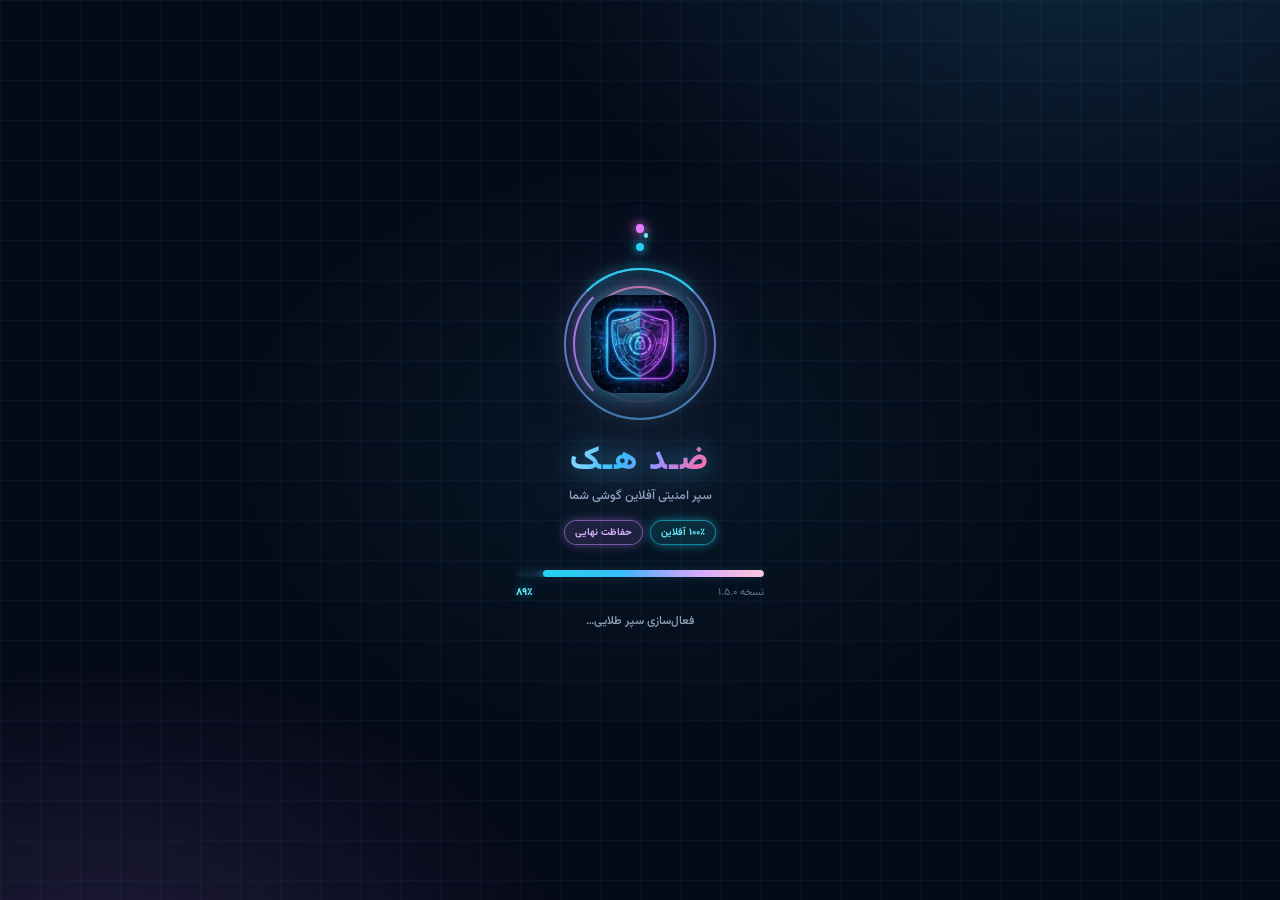
==== commit eaab2f5f: "نسخه ۱.۵.۲ — رفع SecurityException هنگام خرید مایکت: افزودن دسترسی com.android.vending.BILLING (سروی" ====
--- a/android/app/src/main/assets/index.html
+++ b/android/app/src/main/assets/index.html
@@ -321,7 +321,7 @@
 <script>
 /* ═══════════ داده‌های کامل برنامه (۲۰ درس + ۱۳ ابزار + ۱۳ میانبر + ۱۵ چک‌لیست + ۳۶ برنامه) ═══════════ */
 const LOGO = "<svg xmlns=\"http://www.w3.org/2000/svg\" viewBox=\"0 0 100 100\"> <defs> <linearGradient id=\"neonShield\" x1=\"0\" y1=\"0\" x2=\"1\" y2=\"1\"> <stop offset=\"0\" stop-color=\"#67e8f9\"/> <stop offset=\"0.5\" stop-color=\"#38bdf8\"/> <stop offset=\"1\" stop-color=\"#3b82f6\"/> </linearGradient> <linearGradient id=\"neonShieldHi\" x1=\"0\" y1=\"0\" x2=\"1\" y2=\"1\"> <stop offset=\"0\" stop-color=\"#a5f3fc\"/> <stop offset=\"1\" stop-color=\"#60a5fa\"/> </linearGradient> <linearGradient id=\"neonInner\" x1=\"0\" y1=\"0\" x2=\"0\" y2=\"1\"> <stop offset=\"0\" stop-color=\"#0c1a3a\"/> <stop offset=\"1\" stop-color=\"#111f4d\"/> </linearGradient> <filter id=\"neonGlow\" x=\"-40%\" y=\"-40%\" width=\"180%\" height=\"180%\"> <feGaussianBlur stdDeviation=\"3.2\" result=\"b\"/> <feMerge> <feMergeNode in=\"b\"/> <feMergeNode in=\"SourceGraphic\"/> </feMerge> </filter> <filter id=\"softGlow\" x=\"-50%\" y=\"-50%\" width=\"200%\" height=\"200%\"> <feGaussianBlur stdDeviation=\"6\"/> </filter> </defs> <rect x=\"2\" y=\"2\" width=\"96\" height=\"96\" rx=\"22\" fill=\"#050b1e\"/> <rect x=\"2\" y=\"2\" width=\"96\" height=\"96\" rx=\"22\" fill=\"none\" stroke=\"#38bdf8\" stroke-opacity=\"0.35\" stroke-width=\"1.5\"/> <path d=\"M50 16 L79 26 V49 C79 65 67 77 50 84 C33 77 21 65 21 49 V26 Z\" fill=\"#38bdf8\" opacity=\"0.55\" filter=\"url(#softGlow)\"/> <path d=\"M50 16 L79 26 V49 C79 65 67 77 50 84 C33 77 21 65 21 49 V26 Z\" fill=\"url(#neonShield)\" filter=\"url(#neonGlow)\"/> <path d=\"M50 16 L79 26 V49 C79 65 67 77 50 84 Z\" fill=\"url(#neonShieldHi)\" opacity=\"0.85\"/> <path d=\"M50 24 L71 31.5 V49.5 C71 61.5 62.5 71.5 50 77.5 Z\" fill=\"url(#neonInner)\"/> <path d=\"M50 24 L71 31.5 V49.5 C71 61.5 62.5 71.5 50 77.5 Z\" fill=\"#1d4ed8\" opacity=\"0.35\"/> <path d=\"M50 24 L71 31.5 V49.5 C71 61.5 62.5 71.5 50 77.5 L50 51.5 Z\" fill=\"#16255c\"/> <path d=\"M50 51.5 L71 31.5 V49.5 C71 61.5 62.5 71.5 50 77.5 Z\" fill=\"#67e8f9\" opacity=\"0.4\"/> <path d=\"M29 31.5 L50 24 L50 51.5 L29 51.5 Z\" fill=\"#0c1a3a\" opacity=\"0.9\"/> <path d=\"M36 47 l6 6 l14 -14\" stroke=\"#67e8f9\" stroke-width=\"5\" fill=\"none\" stroke-linecap=\"round\" stroke-linejoin=\"round\" filter=\"url(#neonGlow)\"/> </svg>";
-const DATA = {"lessons":[{"id":1,"title":"آموزش ساخت رمز عبور قوی","subtitle":"اصول ریاضی و تجربی در طراحی پسوردهایی که زاییده ذهن هکرها و کامپیوترها نیست","icon":"KeyRound","intro":"انتخاب رمزهایی مثل «123456» یا «Ali1380» شبیه به بستن در خانه با فویل آلومینیومی است! هکرها به وسیله حملات واژه‌نامه‌ای و موتورهای محاسباتی قدرتمند، پسوردهای متداول را در کسری از ثانیه حدس می‌زنند. برای استحکام قفل‌ها نیاز به متدهای علمی داریم.","sectionTitle":"فرمول ساخت رمزهای عبور غیرقابل شکستن","text":"یک رمز فولادین حداقل باید دارای ۱۲ کاراکتر ترکیبی باشد ار شامل: حروف انگلیسی بزرگ و کوچک، اعداد، و نمادهای خاص (!@#$%^&*). روش عالی برای حفظ کردن رمزهای سخت، روش «جمله رمز» (Passphrase) است. یک جمله فارسی را به صورت پینگلیش و نماد بنویسید. مثلاً جمله «من عاشق هوش مصنوعی هستم» به این صورت رمزنگاری می‌شود: «MAn@Asheghe#AI*HastAm_1405». این روش هم یادآوری راحتی دارد و هم هک کردن آن قرن‌ها زمان می‌برد!","alert":"از یک کلمه عبور واحد برای چندین سایت یا حساب گوناگون استفاده نکنید! اگر یکی از آن سایت‌ها هک شده و دیتابیس آن لو برود، هکرها بلافاصله آن پسورد را روی جیمیل یا اینستاگرام شما تست خواهند کرد.","note":"برنامه‌های مدیریت رمز عبور (Password Manager) معتبر و آفلاین در اندروید به شما کمک می‌کنند صدها رمز مجزای فوق‌العاده قوی تولید کرده و بدون نیاز به حفظ کردن، آن‌ها را داشته باشید.","mistake":"برخی کاربران رمزهای عبور جدی خود را در بخش یادداشت‌های ساده یا پیام‌های ذخیره شده تلگرام (Saved Messages) نگه می‌دارند که در صورت دسترسی غیرمجاز به جیمیل یا تلگرام، تمام دارایی امنیتی‌شان تبخیر می‌شود.","action":"لیست رمزهای حساب‌های خود را مرور کنید. رمزهای ضعیف یا تکراری را شناسایی کرده و آن‌ها را با الگوی جدید پاس‌فریز تغییر دهید.","summary":"طولانی بودن رمز عبور اثر تصاعدی بیشتری روی افزایش امنیت آن دارد تا استفاده بی‌شمار از نمادهای عجیب. رمزها را طولانی و چند کاراکتری بسازید تا برای همیشه آسوده‌خاطر باشید.","isFree":true,"readMinutes":4},{"id":2,"title":"امنیت حساب‌های بازی و گیمینگ","subtitle":"جلوگیری از دزدیده شدن اکانت پابجی، کالاف دیوتی، کلش‌آوکلنز و استیم","icon":"Gamepad2","intro":"اکانت‌های بازی این روزها حکم سرمایه‌های دیجیتالی ارزشمند را دارند. با ارزش یافتن این حساب‌ها، هکرهای متعددی در کمین نشسته‌اند تا با سرقت اکانت‌ها، آن‌ها را به قیمت‌های نجومی معامله کنند. در این مبیحث با راه‌های دفاع از اکانت‌های بازی آشنا می‌شویم.","sectionTitle":"تله‌های مرگبار جم رایگان و فیشینگ بازیکنان","text":"مشهورترین روش هک اکانت‌های بازی، تبلیغ کلمات کلیدی نظیر «جم رایگان پابجی»، «کدهای پنهانی کالاف دیوتی» یا «روش هک بازی جنگ قبیله‌ها» است. هکرها با ایجاد صفحات جعلی فیشینگ، شما را تشویق می‌کنند که برای گرفتن جم هدیه حتماً رمز عبور اکانت جیمیل یا سوپرسل‌آیدی خود را بنویسید. به محض تایپ رمز، اکانت شما برای همیشه قفل و ربوده می‌گردد!","alert":"هرگز خارج از بازی به هیچ وب‌سایتی برای قرعه‌کشی‌های جم رایگان رمز ندهید. کارهای درون‌برنامه‌ای پرداخت بازی فقط و فقط از طریق درگاه‌های متبر تایید هویت شده انجام می‌پذیرد.","note":"فعال کردن تایید دو مرحله‌ای (Two-Step Auth) روی حساب کاربری گوگل‌پلی، سوپرسل یا ابل‌آیدی متصل به اکانت‌های بازی، هر نوع حمله از راه دور را خنثی خواهد کرد.","mistake":"خرید و فروش خودسرانه کارهای بازی از طریق دایرکت اینستاگرام یا کانال‌های واسط معمولی، بدون حضور در مراجع و پورتال‌های دارای اینماد و صلح معامله.","action":"به تنظیمات حساب سوپرسل ایدی یا اکتیویژن متصل به بازی خود رفته و بررسی کنید که فعالسازی Two-Factor روشن باشد و ایمیل بازیابی به هیچ وجه متفرقه نباشد.","summary":"هیچ هدیه‌ی طلایی مجانی در اینترنت وجود ندارد. با دور کردن تمایلات عاطفی جم رایگان، از حساب‌های گیمینگ خود مقتدرانه صیانت به عمل آورید.","isFree":false,"readMinutes":4},{"id":3,"title":"امنیت و رفع هک اینستاگرام","subtitle":"محافظت از پیج‌های شخصی و کاری در برابر نفوذ، دزدی اطلاعات و دی‌اکتیو شدن","icon":"Instagram","intro":"اینستاگرام به عنوان شبکه تعاملات اجتماعی، آلبوم زندگی شما و بستر تجارت کسب‌وکارهای کوچک و بزرگ است. از دست رفتن پیج یعنی نابودی زحمات چندین ساله و باج‌گیری‌های مفرط مالی. این مقاله علمی تمام روش‌های بازدارنده این نفوذ را شرح می‌دهد.","sectionTitle":"ارکان دفاع پیج در مقابل حملات هکرهای کپی","text":"نقاط حساس نشت اینستاگرام شامل ۳ حوزه اصلی است: رمزهای عبور ضعیف و تکراری، پیوست ایمیل یا جیمیل فاقد امنیت و سوم اتصال به برنامه‌های غیررسمی آنفالویاب یا فالوربگیر مجهز به بدافزارها. هکرها با ربودن نام کاربری و تغییر ایمیل پشتیبان به نام خودشان، پیج شما را به کلی قفل می‌کنند. کنترل مداوم منوی Where you're logged in برای شناسایی هر نوع نشت مکانی تبلت‌ها و گوشی‌ها الزامی است.","alert":"پیام‌هایی حاوی تایید هویت پیج برای گرفتن تیک آبی بالا، یا هشدارهای تقلبی نقض کپی رایت با لینک مشکوک، دام‌های فیشینگ بزرگی هستند که پیج شما را در چند ثانیه تبخیر می‌سازند.","note":"پشتیبانی رسمی کدهای بازیابی نهایی (Recovery Codes) داخل اینستاگرام را حتماً به صورت فیزیکی کپی کرده یا عکس آن را در هارد آفلاین قرار دهید تا در بروز هر باگی صاحب پیوند باشید.","mistake":"بسیاری از به اصطلاح ادمین‌های امنیتی برای افزایش سرعت چت‌ها، نام کاربری و پسورد مستقیم پیج را به راحتی در اختیار چندین بازاریاب بدون بکارگیری سیستم‌های امن قرار می‌دهند.","action":"وارد تنظیمات Settings -> Accounts Center -> Password and Security شده، بخش Where you're logged in را چک کرده و دستگاه‌های ناشناس را پاک کرده و تایید دو مرحله‌ای (Two-Factor) را روشن کنید.","summary":"گذر واژه‌های قوی به همراه ایمیل پشتیبان معتبر و تایید دو مرحله‌ای، زره پولادینی بر تن پیج شما خواهد پوشاند که قوی‌ترین هکرها نیز از هجمه به آن منصرف خواهند شد.","isFree":true,"readMinutes":5},{"id":4,"title":"امنیت و رفع هک تلگرام","subtitle":"امضای دیجیتال تلگرام خود را محکم کنید و به کانال‌های مخرب خاتمه دهید","icon":"Send","intro":"تلگرام به واسطه ویژگی‌های بسیار پیشرفته توسعه خود، مورد توجه کلاهبرداران و هکرهای حرفه‌ای است. به سرقت رفتن اکانت تلگرام یعنی نابودی کانال‌ها، گروه‌ها، فاش شدن چت‌های محرمانه و کارهای آبرومندانه. با پاره کردن زنجیره موازی دسترسی‌ها، تلگرام را عایق‌کاری کنید.","sectionTitle":"تله‌های تایید هویت و ممیزی نشست‌های فعال","text":"شیوه کار هکرهای تلگرام بدین گونه است: پیامکی فریبکارانه به شما می‌دهند که «شما برنده جایزه شده‌اید برای تایید مشخصات کد ارسالی تلگرام را وارد کنید.» به محض دادن کد تلگرام، فرد به موازات شما وارد اکانت گردیده و برای جلوگیری از باطل کردن دسترسی، رمز دوم انتخابی خود را می‌سازد! بخش حیاتی پایش تلگرام، منوی Active Sessions است که لیست زنده تمام دستگاه‌های متصل را فاش می‌کند.","alert":"هیچ شرکت یا کانال تلگرامی و پشتیبان رسمی هرگز کدهای تایید تلگرام را تقاضا نمی‌کند. همچنین به محض دیدن پیام ورود دستگاه ناشناس به حسابتان (از طرف بات رسمی تلگرام)، فوراً اقدام کنید.","note":"آیکون قفل محلی درون چت‌های تلگرام به شما امکان می‌دهد برای نرم‌افزار خود پین ورودی اختصاصی بگذارید تا دیگران در زمان دوری شما دسترسی نیابند.","mistake":"استفاده مطلق از نسخه‌های غیررسمی تلگرام (مانند موبوگرام، تلگرام طلایی، ضد فیلتر و...) که متصل به پروکسی‌های اجباری هستند و می‌توانند بی اراده شما، چنل بسازند یا شما را عضو گروه‌های متفرقه کنند.","action":"به چیدمان تلگرام خود بروید، مسیر Settings -> Privacy and Security -> Active Sessions را فشرده و با انتخاب گزینه Terminate all other sessions تمام کلاه‌برداران را از حساب باطل کنید.","summary":"بزرگترین سپر تدافعی تلگرام، هوشیاری در عدم تقدیم کدهای ورودی به غریبه‌ها و بکارگیری نسخه رسمی است. حریم شخصی خود را بی الگو رها نکنید.","isFree":false,"readMinutes":4},{"id":5,"title":"امنیت و رفع هک جیمیل","subtitle":"جلوگیری از خوانده شدن ایمیل‌های شخصی و تاییدهای حساب شما","icon":"Mail","intro":"جیمیل (Gmail) فراتر از یک صندوق پستی ساده است. جیمیل کلید ریست کردن کلمه عبور اینستاگرام، تلگرام، حساب‌های ارزی و حتی پرتک‌های بانکی شماست. هکرها با نفوذ پنهانی به جیمیل، مایلند مکاتبات مالی و کدهای تغییر رمز را مانیتور کنند. این بخش برای بستن این حفره‌هاست.","sectionTitle":"بررسی فیلترها و کارهای پنهان در پنل وب جیمیل","text":"روش جالبی که هکرهای باهوش به کار می‌برند، استفاده از بخش Forwarding و ایجاد فیلترهای مخفی است. آن‌ها به صورتی فیلتر تنظیم می‌کنند که هر رمزی که مایل به بازیابی آن روی حساب اینستاگرام یا صرافی هستید، ایمیل حاوی کد دریافت کند و بلافاصله به جیمیل هکر فوروارد شود و نسخه واریزی از اینباکس اصلی شما کاملاً حذف (Trash) گردد تا متوجه ایمیل نشوید! این یک تهدید خاموش است.","alert":"اگر پیامکی با عنوان درخواست ریست پسورد حساب‌های دیگر دریافت کردید اما وقتی وارد جیمیل شدید نامه‌ای مربوط به آن نیافتید، سریعاً باید فیلترهای جیمیل و بخش فورواردینگ را در نسخه تحت وب کنترل کنید.","note":"جیمیل مجهز به ابزار امنیتی Google Security Checkup است که با اسکن پویای سیستم، تمامی موارد مشکوک اکانت را با یک دکمه رفع اشکال می‌کند.","mistake":"استفاده از اپلیکیشن‌های جانبی مدیریت ایمیل (Email Client) که ادعا می‌کنند کار با جیمیل را برای شما آسان می‌کنند اما رمز جیمیل شما را در سرور اصلی خود نگهداری می‌کنند.","action":"از طریق مرورگر رایانه یا موبایل وارد نسخه وب جیمیل شوید (Gmail Web Interface)، چرخ‌دنده تنظیمات را زده و تب Filters and Blocked Addresses را بررسی کرده و فیلترهای مشکوک را لغو کنید.","summary":"ورودی‌های پاکیزه جیمیل به معنای صیانت از تمام دارایی‌های متصل است. با ممیزی فیلترها و مسیربست‌های انتقال داده، به امنیت حداکثری دست یابید.","isFree":false,"readMinutes":4},{"id":6,"title":"سوالات پرتکرار امنیتی (FAQ)","subtitle":"پاسخ به رایج‌ترین شبهات و ابهامات در دنیای امنیت اطلاعات گوشی‌های همراه","icon":"HelpCircle","intro":"دنیای امنیت پر از شبهات، شایعات عوامانه و کارهای عجیب است. برای افزایش آگاهی سایبری، کالبدشکافی پرسش‌های رایج را با اتکا به مراجع فنی و منطبق با معماری اندروید در این بخش پاسخ می‌دهیم تا حقایق را بشناسید.","sectionTitle":"حقایق فاش شده در پرسش و پاسخ‌های امنیتی دستگاه‌ها","text":"سوال: آیا هک گوشی اندروید از راه دور بی هیچ کلیک یا دانلودی امکان‌پذیر است؟ پاسخ: کدهای نفوذ از راه دور محض (Zero-Click) در انحصار کلان سازمان‌های جاسوسی بین‌المللی است و هزینه هر بار اجرای آن مبالغ میلیون دلاری پورتال است. برای کاربران عادی، هک بدون باز کردن لینک فیشینگ یا دانلود نمودن برنامه‌های مشکوک پنهان عملاً صفر مینی‌موم است.","alert":"سوال: اگر ناآگاهانه کد تایید یا لینک فیشینگ را فشرده و لمس کردیم چه کنیم؟ پاسخ مهم: فوراً اتصال اینترنت گوشی را خاموش کنید، اکانت‌های متصل چت را با مراجع Sessions دیگر قطع کنید، سریعاً نسبت به خالی کردن موجودی کارت یا انتقال آن اقدام کنید.","note":"سوال: برنامه‌های روت کردن گوشی اندروید چه خطراتی دارند؟ پاسخ: روت کردن لایه‌های محافظتی کرنل سیستم‌عامل اندروید را به کلی کنار زده و به بدافزارهای ساده اجازه خواندن فایل‌های حساس تمام برنامه‌ها را صادر می‌کند!","mistake":"باور به این شایعه که با گذاشتن لایسنس یا داشتن آنتی‌ویروس، می‌توانیم با ایمنی فیزیکی کامل روی تمام وب‌سایت‌های مخرب بدون تامل و تفکر کلیک کنیم.","action":"هر زمان در مواجه با برنامه‌ای مردد بودید، آن را روی موتور آنلاین VirusTotal قرار دهید تا ۶۰ آنتی‌ویروس بزرگ زنده جهان فایل را به ثانیه بررسی نمایند.","summary":"شایعات و فوبیاهای ذهنی را دور بریزید. امنیت بر پایه معماری منطق ریاضی شکل گرفته است. با ارتقا آگاهی، قوى‌ترین ناظر تدافعی دستگاه خود باشید.","isFree":false,"readMinutes":5},{"id":7,"title":"امنیت کودکان و نوجوانان در وب","subtitle":"ایمن‌سازی فضای اینترنت برای رده‌های سنی حساس و روش‌های علمی و عملی کنترل والدین","icon":"Baby","intro":"دنیای مجازی دنیایی از ارتباط‌هاست؛ با این وجود کودکان و نوجوانان به دلیل احساسات هیجانی، طعمه‌های فوق‌العاده ساده‌ای برای منحرفان سایبری، هکرها و کلاهبرداران در بستر بازی‌های آنلاین هستند. صیانت از روان و اطلاعات فرزندان، رسالت والدینی آگاه است.","sectionTitle":"سپر دفاعی فرزندان و متدهای کنترل آفلاین والدین","text":"تنظیم بستر ایمن نیازمند دو سلاح گوناگون است: نخست گفتگوهای رفیقانه و آگاه‌سازی به کودک که بداند «اینترنت حیاط‌خلوت عمومی است و نباید اطلاعات خانه را فاش کند.» ابزار دوم بکارگیری قوی‌ترین کنترل والدین اندروید یعنی Google Family Link است. این برنامه به شما اصرار زنده دارد تا بر مدیریت نصب بازی‌ها، مدت زمان نگاه کردن و مسدودسازی پیوندهای نامتعارف، نظارت مستقیم و بدون تشنج داشته باشید.","alert":"نوجوانان نباید برای بازی‌ها یا چت در شبکه‌های بیگانه، اطلاعاتی شامل آدرس فیزیکی منزل، مدرسه، وضعیت اموال فامیل و به خصوص عکس‌های خانوادگی در گالری را به دوستان ناشناس آنلاین بفرستند.","note":"پیکربندی قابلیت SafeSearch روی موتور جستجوی گوگل کروم کودک به شما این برائت را می‌دهد تا از نمایش هر نوع فیلم یا عکس‌های مستهجن و خشن به صورت خودکار جلوگیری به عمل آید.","mistake":"خریدن تبلت یا سیم‌کارت بدون محدودیت محتوایی و رها کردن فرزند خردسال در فضای بدون چارچوب وب برای ساعت‌های طولانی به عنوان تفریح و بازی.","action":"نرم‌افزار Google Family Link را از گوگل پلی ریخته و روی گوشی خود و فرزندتان ارتباط را متمایز فعال کرده و فیلترهای وب برای سنین زیر ۱۸ سال را ست کنید.","summary":"امور پرورشی نوین به کنترل‌های نامحسوس و تکنولوژی مجهز متکی است. با عایق‌سازی پورتال وب کودکان خود، آرامش و سلامت روان را به خانواده هدیه دهید.","isFree":false,"readMinutes":5},{"id":8,"title":"امنیت و رفع هک روبیکا","subtitle":"حفظ حریم خصوصی و امنیت حساب کاربری در پیام‌رسان روبیکا","icon":"MessageCircle","intro":"سوپراپلیکیشن روبیکا بستر مبادلات اجتماعی بخش بزرگی از کاربران بومی است. اما به دلیل ناآگاهی عمومی خریداران، کلاهبرداران به شدت مایل به تسخیر حساب‌ها و تبلیغ به نام اکانت قربانی هستند. این بخش شما را به دفاع مقابل سارقان مجهز می‌سازد.","sectionTitle":"متدهای جعل پشتیبان و پایش سیستم‌های امنیتی","text":"کلاهبرداران در روبیکا معمولاً عکسی با نشان رسمی روبیکا قرار داده و با نام‌های فریبنده مثل «سامانه مرکزی پشتیبانی روبیکا» پیام می‌دهند که «حساب شما به علت تخلف در حال حذف شدن است، جهت لغو حذف سریعاً کد ۵ رقمی ارسالی به تلفن را بفرستید.» فرستادن کد مساوی ورود هکرها به اکانت است. بخش حیاتی ممیزی روبیکا منوی «دستگاه‌های فعال» است که رد کل مهمانان ناخوانده را فاش می‌کند.","alert":"هیچ دایره یا نماینده یا ادمین پشتیبان روبیکایی کد ارسالی پیامکی را تقاضا نخواهد کرد. همیشه توجه کنید حساب پشتیبان رسمی در روبیکا دارای نشان تایید آبی رنگ است.","note":"گذاشتن گذرواژه تایید دومرحله‌ای متنی سخت در بخش تنظیمات حریم خصوصی روبیکا سد بسیار قدرتمندی مقابل بات‌ها و نفوذگران است.","mistake":"نصب برنامه‌های ثانویه نظیر «روبیکا همه‌کاره» یا «روبیکا پرو طلایی پلاس» که از طرف مارکت‌های مجهول منتشر شده و هدف آن‌ها برداشت کدهای ورود شماست.","action":"به چیدمان روبیکای خود رفته، بخش «تنظیمات -> حریم خصوصی و امنیت -> دستگاه‌های فعال» را فشرده و با زدن دکمه خروج از سایر دستگاه‌ها، کانورت امن انجام دهید.","summary":"آگاهی، سپر امنیت شما در روبیکاست. چشمان خود را در مواجهه با پیام‌های جعلی باز نگه دارید و چت‌های خود را فاقد دسترسی دیگران نگه دارید.","isFree":false,"readMinutes":4},{"id":9,"title":"امنیت گوشی اندروید","subtitle":"کارهای ضروری و تنظیماتی که باید فوراً در گوشی خود تغییر دهید","icon":"Smartphone","intro":"سیستم‌عامل اندروید به واسطه منبع‌باز بودن، آزادی عملی بی‌نظیر به کاربر می‌دهد. اما همین ویژگی، در صورت پیکربندی غلط تنظیمات گوشی، بستر مناسبی برای بدافزارها و تراست‌های جاسوسی است. با چند دقیقه چیدمان صحیح، گوشی اندرویدی خود را تبدیل به پناهگاهی امن بسازید.","sectionTitle":"منظومه پدافندی اندروید: ابزارها و تنظیمات بنیادی","text":"اندروید دارای بخش‌های حفاظتی پنهانی است. اولین دفاع، غیرفعال بودن کامل نصب از مراجع ناشناس برای پیام‌رسان‌ها است. بدافزارهای جاسوسی معمولاً دوست دارند فولدری بسازند و فایل‌های آلوده را دانلود کنند. ویژگی دوم، سپر امنیتی فعال Google Play Protect است که با الگوهای تحلیل رفتاری، کدهای مخرب را به سرعت متلاشی و مسدود می‌کند. ابزار سوم نیز ممیزی وضعیت Developer Options و گزینه‌ی اشکال‌زدایی USB است.","alert":"اشکال‌زدایی USB (USB Debugging) را زمانی که استفاده ندارید حتماً خاموش نگه دارید. سارقان فیزیکی با اتصال کابل به رایانه‌های مجهز و درگاه اشکال‌زدایی فعال، می‌توانند قفل الگوی صفحه گوشی شما را بدون داشتن رمز عبور دور بزنند.","note":"همواره دسترسی‌های اختصاصی همچون Notification Listener یا Accessibility Services را در گوشی برای برنامه‌های نصب شده ممیزی کنید. این موارد مسیر نشت داده‌ها را برای بدافزارها هموار می‌سازند.","mistake":"بسیاری از کاربران برای تسریع کارهای خود دسترسی نصب برنامه‌ها را برای مراجع ناشناس (مانند فایرفاکس یا تلگرام) روشن می‌گذارند و پس از اتمام کار، آن را مجدداً قفل نمی‌کنند.","action":"وارد تنظیمات اندروید شده، بخش Google -> Security -> Google Play Protect را باز کنید و گزینه Scan apps with Play Protect را فعال نمایید.","summary":"شما با بستن راه‌های نفوذ فیزیکی و سیستمی اندروید، ضریب امنیت خود را تا بی نهایت افزایش خواهید داد. یک اندروید مجهز، ایمن‌ترین سیستم‌عامل موبایلی است.","isFree":true,"readMinutes":5},{"id":10,"title":"امنیت و رفع هک شاد","subtitle":"حفظ حریم خصوصی دانش‌آموزان و دبیران ارجمند در اپلیکیشن شاد","icon":"GraduationCap","intro":"شبکه آموزشی دانش‌آموزی شاد کانون اتصالات تحصیلی فرزندان کشور است. اما متأسفانه به خاطر سنین پایین و سادگی مخاطبان دانش‌آموز، جولانگاه کلاهبرداران عاطفی با ترفندهای مهندسی اجتماعی شده است. صیانت از اکانت دانش‌آموزی وظیفه والدین و کادر مدرسه است.","sectionTitle":"کلاهبرداری‌های بهانه‌ای و ممیزی بستار شاد","text":"حیله تکراری هکرها در شبکه شاد پیامک زدن به دانش‌آموز با نام «پشتیبانی بخش فنی شاد» است با این مضمون: «پرونده تحصیلی شما ناقص است و اگر کد تایید پیامک شده را تا ۵ دقیقه دیگر ارسال نکنید از کلاس‌های درس حذف می‌شوید.» اکثر کودکان با اضطراب کد را تسلیم هکر می‌نمایند! ادمین شدن هکرها در گروه‌های درسی به دزدیدن اطلاعات دانش‌آموزان دیگر می‌انجامد که فاجعه‌بار است.","alert":"کادر اجرایی مدارس، مدیران، ناظمین و معلمان گرامی هرگز برای عضویت در کانال‌های کلاس یا تایید پرونده‌ها کدهای پیامکی تایید شاد را درخواست نخواهند کرد.","note":"بررسی چیدمان «دستگاه‌های فعال» در شاد به والدین امکان می‌دهد رفتارهای نفوذی را در سریع‌ترین زمان مانیتور و خنثی کنند.","mistake":"دادن استقلال کامل تبلت بدون ردیابی مکرر بخشهای حریم خصوصی شاد توسط پدر و مادر و غفلت از چت‌های پنهان نوجوان با هویت‌های دروغین در بازی‌ها.","action":"در گوشی فرزند خود پیام‌رسان شاد را بررسی کرده، بخش «تنظیمات -> حریم خصوصی -> دستگاه‌های فعال» را ممیزی کنید و ایمنی تایید دو مرحله‌ای آن را ست فرمایید.","summary":"حملات مهندسی عاطفی هدف شماره یک در شاد است. با آموزش مبانی ساده امنیت سایبری به کودکان، کانون خانواده را از دغدغه‌ها دور نگه دارید.","isFree":false,"readMinutes":4},{"id":11,"title":"تشخیص لینک و سایت جعلی","subtitle":"شناسایی کلاهبرداری‌های اینترنتی فیشینگ در یک ثانیه","icon":"Fish","intro":"فیشینگ (Phishing) هنر فریب دادن کاربر است. هکرها وب‌سایتی مو به مو و کاملاً مشابه درگاه بانکی یا شبکه‌های اجتماعی اصلی می‌سازند، سپس با بهانه‌های تحریک‌کننده یا تهدیدآور، شما را به آنجا سوق می‌دهند تا مشخصات کارت و پسورد خود را شخصاً تایپ کنید.","sectionTitle":"۴ نشانه طلایی برای صحت‌سنجی یک درگاه اینترنتی","text":"نشانه اول، بررسی ریز به ریز آدرس بار (URL) مرورگر است. به عنوان مثال، آدرس حقیقی سامانه شاپرک shaparak.ir است؛ اما کلاهبرداران دامنه‌های عجیبی مانند shapaarak.ir ، shapeerak-ir.icu یا shapesrak.ir را ثبت می‌کنند. نشانه دوم، نبود پروتکل HTTPS است (روشن نبودن قفل امنیت در نوار بالای مرورگر). نشانه سوم، بخش کد امنیتی (کپچا) است؛ تصاویر کپچای جعلی ثابت بوده و با کلیک روی دکمه لود مجدد، ارقام آن عوض نمی‌شوند!","alert":"هرگز از درون لینک‌های ارسالی در پیامک‌ها وارد سایت‌های با تراکنش مالی نشوید. برای ورود به بانک خود، همواره نام بانک را در مرورگر تایپ کنید یا از اپلیکیشن رسمی بانک همراه استفاده فرمایید.","note":"نصب یک افزونه ضد فیشینگ معتبر روی مرورگر وب یا استفاده از مرورگرهای نوین اندرویدی مجهز به فیلتر هشدارهای مشکوک، بخش بزرگی از حملات فیشینگ را به صورت زنده خنثی خواهد کرد.","mistake":"برخی کاربران صرفاً با دیدن لوگوهای آشنای شاپرک و نماد اعتماد روی صفحه، اطمینان کامل پیدا می‌کنند؛ در صورتی که کدهای قالب این نشان‌ها به آسانی قابل کپی روی صفحات کلاه‌برداری است.","action":"برای خریدهای اینترنتی خود، یک کارت بانکی جانبی اختصاص دهید و سقف موجودی آن را همواره زیر ۵۰ هزار تومان نگه دارید تا در صورت افتادن در تله فیشینگ، سرمایه اصلی‌تان مصون بماند.","summary":"فضای آنلاین پر از درهای پشتی و تله‌های عاطفی-عناینی است. با چند ثانیه تمرکز روی آدرس دامنه و آیکون قفل، جلوی خالی شدن حساب خود را مقتدرانه سد کنید.","isFree":true,"readMinutes":5},{"id":12,"title":"امنیت ویندوز و کامپیوتر","subtitle":"محافظت از لپ‌تاپ و کامپیوتر خانگی در برابر باج‌افزارها و استخراج‌کننده‌های رمز ارز","icon":"Monitor","intro":"نه تنها گوشی هوشمند، بلکه مغز پردازشی کارهای اداری و فنی شما یعنی رایانه‌ها هدف حملات تخریبی هستند. ویندوزها به دلیل بکارگیری گسترده، بستر تاخت و تاز باج‌افزارها (Ransomware) هستند که تمام عکس‌ها و مستندات خانوادگی را قفل کرده و از شما پول طلب می‌کنند.","sectionTitle":"اصول زنده نگه‌داری ویندوز از غارت اطلاعات","text":"دشمن بزرگ امنیت ویندوز، نفوذ کرک‌های نرم‌افزارهای غیرمجاز و دانلود شده از منابع نامطمئن است. این کرک‌ها اغلب کدهای کی‌لاگر را با خود همراه دارند که پسوردهای ذخیره شده در مرورگرهای وب را کپی و خارج می‌کنند. تکیه‌گاه پایه ویندوز، فعال بودن دائمی Windows Defender و دانلود منظم آپدیت‌های پچ امنیتی سیستم‌عامل از پورتال رسمی مایکروسافت است.","alert":"هرگز فایلهای پیوستی با پسوندهای مشکوک نظیر .exe ، .scr یا .bat پیوستی در ایمیل‌های غریبه یا فایل‌های فشرده تلگرامی را روی ویندوز اجرا نکنید، زیرا آسیب‌پذیری‌های لایه‌ای فایل زنده خواهند شد.","note":"داشتن هارد اکسترنال جانبی و گرفتن بکاپ فیزیکی منظم قطع به یقین بهترین و تنهاترین داروی خنثی‌سازی حملات فاجعه‌بار باج‌افزارها در سیستم‌هاست.","mistake":"غیرفعال کردن آنتی‌ویروس اصلی سیستم برای نصب بازی‌های کرک‌شده و عدم یادآوری فعالسازی مجدد آن پس از کارهای تفریحی و بازی.","action":"به بخش Windows Security سیستم خود مراجعه کنید، از روشن بودن بخش‌های Virus & threat protection مطمئن شوید و یک تست ممیزی سریع (Quick Scan) برای سیستم استارت کنید.","summary":"رایانه‌ها حاوی آرشیو زندگی و کارهای شما هستند. با بکارگیری ویندوز مجهز به وصله امنیتی نوین و دوری از کرک‌های سیاه، کامپیوتر خود را فاقد حفره نگه دارید.","isFree":false,"readMinutes":4},{"id":13,"title":"امنیت و رفع هک پیامک و سیمکارت","subtitle":"چگونه مانع از شنود پیامک‌های تایید حساب خود توسط هکرها شویم؟","icon":"SimCard","intro":"هویت دیجیتال شما به سیم‌کارتتان متصل است. پیامک‌های کد تایید یا احراز ورود دروازه ورود به تلگرام، واتساپ، جیمیل و فرآیندهای مالی بانک‌ها هستند. مهاجمان با فریب دادن اپراتور یا نصب بدافزارها می‌توانند به راحتی پیامک‌ها را شنود کنند. باید سیم‌کارت خود را در دژ دفاعی قرار دهید.","sectionTitle":"راهکارهای شنود پیامک و فرامین بازدارنده","text":"اولین تکنیک هکرها، نصب برنامه‌های فوروارد کننده (SMS Forwarder) به صورت پنهانی روی گوشی قربانی است. این اپلیکیشن‌های موذی با گرفتن دسترسی پیامک، بلافاصله هر اس‌ام‌اس دریافتی را به شماره مهاجم یا کانال تلگرامی و روبیکایی فوروارد می‌کنند و اثری در گالری سابقه نمی‌گذارند. خطر دوم، سیم‌کارت فاقد پین کد برای زمان گم شدن فیزیکی گوشی است. با انداختن سیم‌کارت روی گوشی جانبی دیگر، سارق فوراً رمز اصلی همه اکانت‌های شما را تقاضا می‌کند.","alert":"اگر به ناگاه با قطع دائم شبکه آنتن گوشی خود بدون دلیل سخت‌افزاری روبرو شدید، فوراً با سیم‌کارت دیگری به اپراتور تماس بگیرید. ممکن است سارقان با اوراق هویتی و جعل، سیم‌کارت جدید به نام شما صادر کرده باشند (حمله SIM Swap).","note":"پیکربندی پین کد سیم‌کارت کارهای شخصی (PIN SIM) به شما کمک می‌کند جلوی سرقت سیم‌کارت فیزیکی را به صورت کامل ببندید.","mistake":"استفاده از برنامه‌های پیام‌رسان پیش‌فرض جانبی غیراستاندارد به جز برنامه اصلی خود شرکت‌های سازنده موبایل (مانند Google Messages) که معمولاً با کدهای منبع‌باز غیررسمی توسعه یافته‌اند.","action":"در گوشی خود به بخش تنظیمات امنیتی (SIM Card Lock) بروید و برای سیم‌کارت خود یک پین کد ۴ رقمی اختصاص دهید و همچنین برنامه‌های دارای دسترسی پیامک را ممیزی کنید.","summary":"سیم‌کارت شما قلب مدار تایید هویت است. با افزودن پین حفاظتی فیزیکی و ممیزی بسته‌های پکیج، دروازه ورودی هکرها را برای همیشه چفت و محکم کنید.","isFree":false,"readMinutes":5},{"id":14,"title":"تشخیص هک شدن گوشی","subtitle":"نشانه‌های واضحی که خبر از وجود بدافزار یا جاسوس‌افزار در گوشی می‌دهند","icon":"Bug","intro":"هکرها مایلند در سایه حضور یابند. بدافزارهای جاسوسی پیشرفته تلاش می‌کنند ردی از خود بجای نگذارند، اما رفتار سخت‌افزار موبایل دست آن‌ها را رو می‌کند. با یادگیری رفتارهای فیزیکی گوشی، به چشم مسلح تشخیص نفوذ مجهز شوید.","sectionTitle":"ردپای بدافزارها: نشانگرهای سخت‌افزاری و نرم‌افزاری","text":"وقتی یک پردازش مخرب در پس‌زمینه اندروید در حال مانیتورینگ میکروفون، جی‌پی‌اس و گالری شماست، منابع سیستم را به شدت اشغال می‌کند. این اشغال منابع به ۳ شکل واضح خود را نشان می‌دهد: ۱. تخلیه سریع و ناگهانی باتری حتی زمانی که با گوشی کاری ندارید. ۲. گرم شدن و داغ کردن بی‌دلیل بدنه فلزی گوشی در شرایط بلااستفاده بودن مطلق. ۳. مصرف نجومی و بدون پیش‌زمینه حجم ترافیک اینترنت به دلیل آپلود مدام فایل‌های جاسوسی شده به سمت سرورهای خارجی.","alert":"اگر متوجه شدید در نوار اعلان اندروید، چراغک چشمک‌زن کوچک مربوط به دوربین یا میکروفون (نقطه سبز رنگ در اندرویدهای نوین) بی‌جهت روشن شده است، نشانه‌دهنده استراق سمع زنده توسط یکی از اپلیکیشن‌ها است!","note":"برنامه‌های ضدبدافزار معتبر آفلاین می‌توانند پردازش‌های عمیق لایه‌ی کرنل اندروید را مرتباً پایش کنند و در صورت مشاهده رفتارهای مشکوک، هشدار امنیتی فوری صادر کنند.","mistake":"برخی کاربران داغ کردن مفرط گوشی یا مصرف بی‌رویه دیتا را صرفاً به افت کیفیت فنی سخت‌افزار ربط می‌دهند و این موارد ممیزی حساسیت امنیتی را جدی تلقی نمی‌کنند.","action":"وارد بخش مانیتورینگ ترافیک اینترنت (Data Usage) در تنظیمات اندروید شوید و حجم مصرف هر برنامه در پس‌زمینه (Background Data) را ممیزی کنید. هر برنامه ناشناسی را که مصرف بیش از حد داشت فوراً حذف نصب کنید.","summary":"گوشی شما هرگز بیهوده داغ نمی‌شود یا دیتای آن مفقود نمی‌گردد. هر رفتار غیرعادی را به عنوان زنگ خطری جدی تلقی کرده و به بررسی تخصصی بپردازید.","isFree":false,"readMinutes":5},{"id":15,"title":"امنیت و رفع هک واتساپ","subtitle":"شناسایی سریع دستگاه‌های متصل به واتساپ شما و افزایش حریم خصوصی چت‌ها","icon":"MessageSquare","intro":"واتساپ از پروتکل رمزنگاری سرتاسری برخوردار است، به این معنی که پیام‌ها حین جابجایی در اینترنت قابل شنود نیستند. اما بدافزارها و جاسوس‌ها از غفلت فیزیکی شما استفاده می‌کنند تا به پیام‌های جاری متصل شوند. این راهنما به معرفی و رفع این تهدیدها می‌پردازد.","sectionTitle":"نشست‌های وب و دستگاه‌های متصل واتساپ","text":"بزرگترین دریچه نفوذ به واتساپ، اسکن کردن بارکد تصویری در زمان اتصال مرورگر لپ‌تاپ (WhatsApp Web) است. سارق می‌تواند با یک ثانیه غفلت شما پیوند چنل را برقرار کرده و تمام چت‌های زنده شما را مانیتور و حتی از طرف شما پیام ارسال کند. خطر دوم، نرم‌افزارهای بکاپ‌گیر مخفی هستند که دسترسی به فایلهای پوشه‌ واتساپ در حافظه گوشی دارند و چت‌ها را خارج می‌کنند.","alert":"روشن شدن ناگهانی هشدار «WhatsApp Web is currently active» روی نوتیفیکیشن‌ها اندروید زنگ خطری جدی است که خبر می‌دهد شخصی همین الان در حال خواندن پیام‌های شما از طریق رایانه است.","note":"تنظیم پین کد شخصی تایید دومرحله‌ای درون واتساپ برای جلوگیری از جابجایی مکرر سیم‌کارت و نفوذ مجدد فوق‌العاده الزامی است.","mistake":"مهمترین اشتباه سپردن گوشی فاقد الگو یا قفل به دیگران (افراد فامیل یا سارقان گذری) حتی برای کارهای ساده است، چرا که اتصال واتساپ وب تنها ۱۰ ثانیه زمان می‌طلبد!","action":"همین الان واتساپ خود را باز کنید، به بخش Linked Devices (دستگاه‌های متصل) بروید؛ لیست تمام مرورگرها را چک کنید و با زدن دکمه Log Out تمام آنها را بیرون بیندازید.","summary":"بدون تایید صریح دوربین شما، هک واتساپ برای افراد عادی محال است. با مراقبت از فیزیک گوشی و بستن نشست‌های فعال وب، کنترل چات‌ها را به دست بگیرید.","isFree":false,"readMinutes":4},{"id":16,"title":"احراز هویت دو مرحله‌ای (2FA)","subtitle":"امنیت دوبرابر حساب‌ها و جلوگیری از ورود هکرها حتی در صورت فاش شدن پسورد","icon":"ShieldCheck","intro":"پسوردها به تنهایی بستر مناسبی برای هک هستند. احراز هویت دو مرحله‌ای (Two-Step Verification) یا همان 2FA، لایه حفاظتی دومی است که مانند قفل گاوصندوق پشت در ورودی عمل می‌کند. حتی اگر هکری رمز عبور شما را تصاحب کند، بدون دسترسی به کد دوم، ورود او غیرممکن است.","sectionTitle":"بررسی لایه‌ها و انواع سیستم‌های تایید دو مرحله‌ای","text":"سیستم‌های ۲FA به سه دسته کلی تقسیم می‌شوند: کدهای مبتنی بر پیامک (که ضعیف‌ترین هستند)، برنامه‌های احراز هویت اختصاصی (مانند Google Authenticator) و کلیدهای امنیتی سخت‌افزاری. در این میان، استفاده از برنامه‌هایی مثل گوگل آتنتیکیتور به این دلیل ایمن است که کدها به صورت آفلاین روی دستگاه شما تولید شده و غیرقابل شنود در شبکه مخابراتی هستند.","alert":"کدهای موقت احراز هویت، خط قرمز شماست! پشتیبانان واقعی اپراتورها، بانک‌ها یا پیام‌رسان‌ها هرگز کدهای ارسال شده به گوشی شما را درخواست نمی‌کنند. هر نوع تقاضای کد، تله کلاهبرداری است.","note":"برای هر حساب بزرگ، کدهای ریکاوری یا بازیابی نهایی پشتیبان تهیه کرده و آن‌ها را روی کاغذ در محلی کاملاً مطمئن یادداشت کنید تا در صورت مفقود شدن تلفن، اکانتتان از دست نرود.","mistake":"اکثر افراد روش پیامکی را انتخاب می‌کنند و فکر می‌کنند پیامک کاملاً امن است، در حالی که در صورت گم شدن یا به سرقت رفتن فیزیکی سیم‌کارت، سارق می‌تواند بلافاصله به راحتی کد را دریافت کند.","action":"به تنظیمات حریم خصوصی حساب گوگل، تلگرام و اینستاگرام خود بروید، بخش Two-Step Verification را بیابید و آن را با اولویت اپلیکیشن (Authenticator App) فعال کنید.","summary":"روشن کردن تایید دو مرحله‌ای، ضریب نفوذ مهاجمان را تا ۹۹٪ کاهش می‌دهد. این اقدام ارزشمندترین کاری است که هر کاربر امروزی باید انجام دهد.","isFree":false,"readMinutes":4},{"id":17,"title":"امنیت خرید و پرداخت اینترنتی","subtitle":"راهنمای استفاده ایمن از کارت‌های بانکی و خریدهای آنلاین موفق","icon":"CreditCard","intro":"پول نقد جای خود را به کدهای دیجیتالی و کارت‌های بانکی داده است. راحتی کارها فوق‌العاده است اما جابجایی سرمایه‌ها فاقد محافظت عاقلانه، سارقان سنتی را تبدیل به هکرهای مدرن و پیشرفته کرده است. خریدهای آنلاین را بدون هراس و با امنیت ۱۰۰ درصد انجام دهید.","sectionTitle":"آقای امنیت در خریدهای الکترونیکی","text":"سپر دفاعی نخست شما در پرداخت‌ها، استفاده بدون قید و شرط از رمزدوم پویا است. هرگز شماره کارت یا رمز دوم ایستا را روی وب‌سایت‌های مشکوک ذخیره نکنید. دومین نکته، استفاده از صفحه کلید مجازی ارائه شده در درگاه‌های پرداخت در زمان وارد کردن رمزهای حساس است تا در صورت وجود کی‌لاگر در دستگاه، ضربات انگشت شما فاش نشود. نکته سوم، همواره فعال بودن سرویس پیامک واریز و برداشت بانک مربوطه است تا از کوچکترین جابجایی‌ها سریعاً با خبر شوید.","alert":"پیامک‌های حاوی کدهای هدیه خرید یا لینک‌های تخفیف باورنکردنی کالاها معمولاً به درگاه‌های کپی کلاهبرداری ختم می‌شوند. در مواجهه با تخفیف‌های بالای ۷۰ درصد همواره یک قدم به عقب بردارید و تامل کنید.","note":"داشتن برنامه‌های پرداخت رسمی بومی و کیف‌پول‌های اعتباری معتبر کمک می‌کند بدون وارد کردن کارت‌بانکی مستقیم و تراکنش، خرید کارهای خود را با ایمنی انجام دهید.","mistake":"ذخیره کردن فایل عکس کارت عابربانک به همراه یادداشت پین کد کار‌های شخصی در گالری گوشی از متداول‌ترین مواردی است که کار سارقان و بدافزارهای نفوذی را در استخراج دارایی‌ها بی‌نهایت سهل می‌کند.","action":"به شعبه بانک یا خودپرداز خود مراجعه کنید و برای کارت‌های متصل به اینترنت خرید، حتماً سقف تراکنش روزانه را تا حد امکان کاهش دهید تا در صورت نشت، ضربه سهمگینی به حساب اصلی وارد نشود.","summary":"پول‌های شما ثمره زحمات شماست. با بکارگیری رفتارهای دفاعی ساده و خرید صرفاً از مراجع تایید صلاحیت شده، لذت خریدهای الکترونیکی را با آرامش تجربه کنید.","isFree":false,"readMinutes":5},{"id":18,"title":"امنیت و رفع هک ایتا","subtitle":"جلوگیری از دسترسی هکرها به چت‌ها و کانال‌های شما در پیام‌رسان ایتا","icon":"MessagesSquare","intro":"پیام‌رسان بومی ایتا مجمع فعالیت‌های کاری، تبادل کارنامه‌های تحصیلی، فیش‌های واریز اداری و فعالیت کانال‌های مرجع است. نفوذ به ایتا یعنی نفوذ به مراودات حساس شغلی و خانوادگی. با چند گام دفاعی هوشمند، ایتا را مقتدر عایق کنید.","sectionTitle":"مجموعه اقدامات امنیتی چنل‌ها و مدیریت نشست‌ها در ایتا","text":"شیوه متداول هک ایتا، فیشینگ کدهای تایید است. هکر با ارسال پیامکی ترغیب‌کننده در خصوص قرعه‌کشی یا کارهای تعجب‌برانگیز، کدهای پیامکی شما را تصاحب می‌کند. قدم اول دفاع، پایش منوی «دستگاه‌های متصل» در بخش امنیتی است. قدم دوم محافظت از ادمین‌ها در گروه‌ها و کانال‌هاست؛ باید مطمئن شوید ادمین‌های استخدام شده دسترسی‌های بدون حد و مرز نداشته باشند.","alert":"هر فرد ناشناسی که پیام می‌دهد «شما برنده مسابقه صدا و سیما شدید مشخصات بانکی و کد ارسالی را بفرستید»، فوراً بلاک و ریپورت گزارش کنید تا اکانت او مسدود شود.","note":"پیکربندی تایید هویت دو مرحله‌ای (Two-Step Verification) با کمک یک ایمیل یا جیمیل واقعی پشتیبان، ضامن ابدی پیج چت و بازیابی در ایتا خواهد ماند.","mistake":"استفاده بدون ممیزی از ایتا روی مرورگر رایانه‌های اداری اداره بدون خروج مجدد و لاگین ماندن دائم پس از ساعت کارها به طوری که همکاران بتوانند چت کنید.","action":"به تنظیمات ایتا رفته، حریم خصوصی و امنیت -> «دستگاه‌های متصل» را باز کرده و در صورت دیدن اتصالات پنهان، دسترسی آن‌ها را با قاطعیت قطع (Revoke) نمایید.","summary":"عناصر اداری نیاز به دژهای حفاظتی قوی دارند. با ممیزی مکرر گوشی‌های متصل به اکانت و تایید دومرحله‌ای فولادین، امنیت و کاری را برای همیشه تضمین کنید.","isFree":false,"readMinutes":4},{"id":19,"title":"چیکار کنم اصلاً هک نشم؟","subtitle":"شاه‌کلید پیشگیری پایه و بستن راه‌های نفوذ مهاجمان به تلفن همراه","icon":"Shield","intro":"پیشگیری همیشه ساده‌ترین، کم‌هزینه‌ترین و هوشمندانه ترین راهکار برای مقابله با خطرات سایبری است. در دنیای امنیت دیجیتال اصطلاحی داریم که می‌گوید: «مهاجم برای هک شما به تایید خودتان نیاز دارد!» با رعایت رفتارهای حفاظتی ساده می‌توانید احتمال هر نوع هک را به صفر برسانید.","sectionTitle":"ارکان سه‌گانه قلعه حفاظتی شخصی","text":"برای اینکه یک فایروال زنده در برابر نفوذ هکرها بسازید، باید ترافیک ورودی به ذهن و گوشی خود را فیلتر کنید. اولین رکن، بررسی فرستنده پیام است. رکن دوم، دانلود منحصراً رسمی و رکن سوم، فعالسازی سپرهای دفاعی خودکار است. سیستم‌های عامل نوین اندروید بسیار قدرتمند هستند، به شرطی که قفل درها را شخصاً برای سارقان باز نکنید.","alert":"هرگز روی پیوندهای پیامک‌شده از مراجع ناشناس با کارت‌های شخصی ضربه نزنید. سامانه‌های دولتی ابلاغیه (مانند همتا و ثنا) هرگز پیامک خود را با شماره شخصی (مانند ۰۹۱۲ یا همراه اول متفرقه) ارسال نمی‌کنند.","note":"نصب منظم و همیشگی بروزرسانی‌های امنیتی اندروید، وصله‌های اصلی دفاع در مقابل باگ‌های روز صفر (Zero-day) را روی دستگاه شما مستقر می‌سازد.","mistake":"بزرگترین اشتباه رایج کاربران این است که برای دانلود نسخه‌های مود شده (پرو رایگان) بازی‌ها یا فیلترشکن‌ها، به مراجع متفرقه یا ربات‌های تلگرامی رجوع می‌کنند و جاسوس‌افزارها را به صورت دستی روی گوشی نصب می‌کنند.","action":"همین الان وارد تنظیمات تلفن خود شوید، بخش «نصب برنامه‌های ناشناخته» (Install Unknown Apps) را سرچ کرده و دسترسی تمام مرورگرها و پیام‌رسان‌ها را به این ویژگی خاموش کنید.","summary":"امنیت یک ابزار یا یک برنامه نیست، بلکه یک رفتار آگاهانه است. با ممیزی رفتاری خود و افزایش سطح اطلاعات، به دژی نفوذناپذیر در فضای مجازی تبدیل خواهید شد.","isFree":false,"readMinutes":5},{"id":20,"title":"امنیت و رفع هک حساب گوگل","subtitle":"بزرگترین و مهمترین حسابی که کنترل کل گوشی اندرویدی شما را دارد","icon":"CircleUserRound","intro":"کل زندگی دیجیتال کاربران اندروید به حساب گوگل (جیمیل) متصل است. اگر شخصی به جیمیل شما نفوذ کند، به سادگی به گالری عکس‌های بکاپ، لیست مراجع شماره تماس مینی‌موم، حافظه ابری درایو و از همه مهم‌تر قابیلت Find My Device برای پاک کردن یا ردیابی مکانی زنده شما دسترسی خواهد داشت. پس کار مهمی است.","sectionTitle":"مراحل عایق‌کاری حساب گوگل در مقابل نفوذ","text":"دفاع از گوگل شامل ارزیابی بسترهای متصل است. در قدم اول باید رمز حساب خود را کاملاً یکپارچه و به دور از سایر پسوردها کنید. قدم دوم فعال کردن تایید دو مرحله‌ای است. ترجیحاً از Google Prompt استفاده کنید (که بر روی گوشی شما دکمه بله/خیر نشان می‌دهد). قدم سوم، بررسی دوره‌ای و واکشی مداوم دستگاه‌هایی است که در جیمیل لاگین کرده‌اند و برنامه‌های جانبی که دسترسی‌های ثانویه جیمیل دریافت کرده‌اند.","alert":"هرگز اطلاعات ایمیل بازیابی (Recovery Email) حساب گوگل را خالی نگذارید و ترجیحاً متعلق به نزدیکان یا حساب پشتیبان دوم مطمئن خود قرار دهید تا قفل شدن اکانت هرگز رخ ندهد.","note":"سیستم Advanced Protection گوگل ابزار فوق پیشرفته‌ای برای فعالان سیاسی، روزنامه‌نگاران و حساب‌های بسیار حساس است که ورود را کاملاً محدود به کلیدهای فیزیکی امنیتی می‌سازد.","mistake":"وارد شدن به حساب گوگل و ثبت دائم جیمیل روی رایانه‌های عمومی کاف‌نت‌ها، دانشگاه‌ها یا گوشی دیگران و عدم خروج مجدد از حساب پس از اتمام کارها.","action":"همین حالا به وب‌سایت https://myaccount.google.com بروید به بخش Security مراجعه کرده و گزینه «دستگاه‌های من» (Your Devices) را چک کنید؛ هر سخت‌افزار ناآشنایی دیدید، فوراً گزینه Sign Out را بفشارید.","summary":"حساب گوگل شما شاه‌قفل زندگی دیجیتال شماست. با چند لایه ممیزی ابزاری و واکشی اتصالات جاری، کانون نفوذ بدافزارها و هکرها را کاملاً باطل کنید.","isFree":false,"readMinutes":5}],"tools":[{"id":1,"title":"سپر طلایی: اسکن زنده امنیتی گوشی","subtitle":"امتیاز سلامت امنیتی گوشی","description":"بررسی چندوجهی و یکجای امنیت کل سیستم‌عامل شامل وضعیت روت، اشکال‌زدایی USB و لوکیشن‌های مجازی؛ ممیزی سیستم‌عامل، ردیابی شبیه‌سازها، مانیتور برنامه‌ها و روت در ۱ ثانیه","icon":"ShieldCheck","route":"golden-shield","isPro":false},{"id":2,"title":"مخفی‌یاب برنامه‌ها (اسکنر)","subtitle":"فعال‌سازی اسکنر زنده مخفی‌یاب برنامه‌ها بدون آیکون","description":"پیدا کردن اپ‌هایی که آیکون ندارند یا در لیست برنامه‌های میانبر پنهان شده‌اند؛ بسیاری از تروجان‌های تبلیغاتی یا جاسوس‌افزارها آیکون اجرای خود را در منوی اصلی مخفی می‌کنند تا شما نتوانید آن‌ها را ببینید.","icon":"EyeOff","route":"hidden-apps","isPro":false},{"id":3,"title":"برنامه‌های تازه نصب شده","subtitle":"فهرست جدیدترین برنامه‌های نصب شده با فیلتر زمانی دقیق","description":"بسیاری از بدافزارها بلافاصله پس از نصب پنهان می‌شوند. در این ابزار می‌توانید برنامه‌هایی را که جدیداً روی گوشی ریخته شده‌اند، بر اساس زمان نصب به صورت نزولی ببینید تا اپ جدید مخرب را فوراً شناسایی کنید.","icon":"Clock","route":"recent-apps","isPro":false},{"id":4,"title":"کاوشگر دسترسی‌های حساس برنامه‌ها","subtitle":"اسکن هوشمند دسترسی‌های حساس (پیامک، میکروفون، مکان)","description":"شناسایی برنامه‌هایی که به حوزه‌های فوق محرمانه پیامک، تماس، مکان، گالری و میکروفون وصل هستند؛ دسترسی‌های حساس نباید به برنامه‌های پیش‌پا افتاده مثل گالری‌های نامعتبر داده شود.","icon":"SearchCheck","route":"sensitive-permissions","isPro":true},{"id":5,"title":"بررسی برنامه‌های مدیر دستگاه","subtitle":"شناسایی برنامه‌هایی که مجوزهای مدیریتی کامل (Device Administrator) دارند","description":"برنامه‌های دارای مجوز Device Admin می‌توانند به‌طور کامل قفل صفحه را تغییر دهند، داده‌ها را پاک کنند یا مانع از حذف نصب خود شوند. بدافزارهای جاسوسی پیشرفته اغلب این دسترسی را به روش فریبکارانه فعال می‌کنند.","icon":"Crown","route":"device-admin","isPro":true},{"id":6,"title":"پایشگر دسترسی دستیار صوتی و حرکتی","subtitle":"اسکن زنده Accessibility Service فعال‌شده مزاحم","description":"قابلیت دسترسی (Accessibility) خطرناک‌ترین مجوز اندروید است! برنامه‌ای که این دسترسی را دارد می‌تواند محتوای تمام صفحه‌ها (شامل رمزهای عبور، تلگرام، واتساپ) را بخواند، کلیک‌های شما را ثبت کند و مخفیانه کارهای دیگر انجام دهد.","icon":"PersonStanding","route":"accessibility","isPro":true},{"id":7,"title":"بررسی برنامه‌های دارای Overlay","subtitle":"ردیابی برنامه‌هایی که توانایی ترسیم روی صفحه نمایشگر دارند","description":"قابلیت اورلی یا ترسیم روی سایر صفحات توسط برنامه‌های مخرب برای شبیه‌سازی درگاه‌های بانکی روی درگاه واقعی به کار می‌رود تا رمز شما را سرقت کنند. این ابزار برنامه‌های فعال این بخش را مشخص و اسکن می‌کند.","icon":"Layers","route":"overlay","isPro":true},{"id":8,"title":"بررسی دسترسی آمار استفاده (Usage Stats)","subtitle":"پایش اپلیکیشن‌هایی که آمار زمان استفاده شما را جمع‌آوری می‌کنند","description":"دسترسی به آمار استفاده (Usage Statistics)، به برنامه‌ها اجازه می‌دهد زمان باز و بسته شدن تک‌تک اپلیکیشن‌های گوشی شما را ثبت کنند که نقض حریم خصوصی است.","icon":"BarChart3","route":"usage-stats","isPro":true},{"id":9,"title":"ساخت رمز عبور قوی","subtitle":"تولید پسوردهای تصادفی بسیار پیچیده و ایمن بر اساس طول و کاراکترهای دلخواه","description":"دیگر نیازی به فکر کردن برای ساخت پسورد ایمن ندارید. این ابزار به صورت کاملاً آفلاین و تصادفی رمز عبورهای رمزنگاری‌شده قوی با حروف بزرگ، کوچک، کدهای ویژه و اعداد خلق می‌کند که غیرقابل کرک هستند.","icon":"KeyRound","route":"password-generator","isPro":false},{"id":10,"title":"تخمین قدرت رمز عبور","subtitle":"تحلیل هوشمند پسورد فعلی شما و نمایش نقاط ضعف و زمان مورد نیاز برای شکستن آن","description":"پسورد دلخواه خود را در این ابزار وارد کنید تا سیستم به صورت دقیق قدرت آن را تخمین بزند. همچنین بررسی می‌کند که آیا فرمول‌های هکری به راحتی آن را کشف می‌کنند یا خیر.","icon":"Gauge","route":"password-strength","isPro":false},{"id":11,"title":"میانبرهای طلایی تنظیمات امنیتی گوشی","subtitle":"دسترسی مستقیم و آسان به ۱۳ درگاه امنیتی سیستم","description":"سیستم عامل اندروید برای تسریع امور کاربران درگاه‌های امنیتی متعددی دارد که معمولاً در تنظیمات پیچیده پیدا کردنشان دشوار است. این پورتال ۱۳ میانبر حیاتی را یکجا در دسترس شما قرار می‌دهد.","icon":"Zap","route":"shortcuts","isPro":false},{"id":12,"title":"چک‌لیست امنیتی جامع گوشی","subtitle":"شناسنامه پدافند: چک‌لیست طلایی دفاع سایبری","description":"مجموعه‌ای از اقدامات عملی بسیار ارزشمند که با تیک زدن گام‌به‌گام آن‌ها، سطح دفاعی خود و خانواده را در مقابل نفوذها به حداکثر ممکن ارتقا می‌دهید. چک‌لیست تعاملی ذخیره‌شونده جهت پاکسازی گام‌به‌گام.","icon":"ListChecks","route":"checklist","isPro":false},{"id":13,"title":"نمایش تمام برنامه‌های نصب شده","subtitle":"مشاهده لیست تمام برنامه‌ها به همراه نام بسته و تاریخ نصب","description":"این ابزار اطلاعات جامعی از کلیه اپلیکیشن‌های نصب شده روی دستگاه در اختیار شما قرار می‌دهد تا برنامه‌های جاسوسی و فاقد آیکون را ردیابی کنید.","icon":"LayoutGrid","route":"all-apps","isPro":true}],"shortcuts":[{"id":1,"title":"۱. امنیت کلی سیستم","desc":"ممیزی سیستم‌عامل، ردیابی شبیه‌سازها، مانیتور برنامه‌ها و روت در ۱ ثانیه","icon":"Lock","steps":"تنظیمات گوشی را باز کنید\nمسیر «Security and privacy» را انتخاب کنید\nوضعیت قفل صفحه، رمزگذاری و بروزرسانی‌های امنیتی را بررسی کنید\nموارد هشداردهنده (نارنجی) را یکی‌یکی رفع کنید"},{"id":2,"title":"۲. سرویس‌های دسترسی‌پذیری","desc":"اسکن زنده Accessibility Service فعال‌شده مزاحم؛ واکشی عمیق سیستم و نمایش برنامه‌هایی که رفتارهای حرکتی و کلیک‌های شما را ثبت می‌کنند","icon":"PersonStanding","steps":"به تنظیمات بروید و «Accessibility» را جستجو کنید\nبخش Installed apps را باز کنید\nهر برنامه‌ای که نیاز واقعی ندارد این دسترسی را بدهید، غیرفعال کنید\nهیچگاه به برنامه‌ای که به آن ایمان ۱۰۰٪ ندارید اجازه دسترسی راحت تسهیلات را صادر نکنید"},{"id":3,"title":"۳. تنظیمات فیلترشکن و VPN","desc":"مسدودسازی فیلترشکن‌های مخفی یا کانکشن‌های پیوسته که اینترنت را تند پایش می‌کنند","icon":"Globe","steps":"به تنظیمات بروید و «VPN» را جستجو کنید\nلیست VPN‌های فعال را بررسی کنید\nهر برنامه ناشناخته‌ای که VPN تعریف کرده را حذف کنید\nفیلترشکن‌های غیررسمی و مجهول‌المقام را پاک‌سازی کنید"},{"id":4,"title":"۴. برنامه‌های ناشناخته (Unknown Apps)","desc":"غیرفعال کردن دسترسی برنامه‌های پیام‌رسان یا مرورگر به نصب فایل‌های APK مشکوک","icon":"PackageX","steps":"به تنظیمات بروید و «Install unknown apps» را جستجو کنید\nلیست برنامه‌هایی که مجوز نصب APK دارند را ببینید\nبرای مرورگرها و پیام‌رسان‌ها این مجوز را خاموش کنید\nفقط هنگام نصب موردی، مجوز را موقتاً فعال کنید"},{"id":5,"title":"۵. برنامه‌های پیش‌فرض (Default Apps)","desc":"لغو انتساب پیش‌فرض تماس یا پیامک به نرم‌افزارهای فیک پس از دانلود","icon":"AppWindow","steps":"به تنظیمات بروید و «Default apps» را باز کنید\nبرنامه پیش‌فرض تماس، پیامک و مرورگر را بررسی کنید\nاگر برنامه‌ای ناشناس پیش‌فرض شده، آن را به برنامه اصلی برگردانید\nبرنامه فیک را بلافاصله حذف نصب کنید"},{"id":6,"title":"۶. بهینه‌سازی و مصرف باتری","desc":"کشف ابزارهایی که با بیدار نگه داشتن مداوم پردازنده، هدررفت شارژ ایجاد می‌کنند","icon":"BatteryCharging","steps":"به تنظیمات بروید و «Battery» را باز کنید\nنمودار مصرف باتری به تفکیک برنامه را بررسی کنید\nبرنامه‌های ناشناسی که مصرف غیرعادی دارند را محدود یا حذف کنید\nحالت بهینه‌سازی باتری را برای برنامه‌های مشکوک فعال کنید"},{"id":7,"title":"۷. پایش Google Play Protect","desc":"اسکن سیستم با موتور زنده گوگل برای یافتن ماژول‌های بدافزار و جاسوسی","icon":"ScanSearch","steps":"به تنظیمات بروید، بخش Google -> Security را باز کنید\nروی «Google Play Protect» ضربه بزنید\nگزینه Scan apps with Play Protect را فعال نگه دارید\nدکمه Scan را بزنید و نتایج را ممیزی کنید"},{"id":8,"title":"۸. مدیر کلمه‌های عبور (Passwords)","desc":"ممیزی رمزهای لاگین ذخیره شده و ردیابی رمزهای لو رفته در دیتابیس‌ها","icon":"KeyRound","steps":"به تنظیمات بروید و «Passwords & accounts» را باز کنید\nرمزهای ذخیره شده در Google Password Manager را مرور کنید\nهشدارهای «رمز لو رفته» (Password Checkup) را جدی بگیرید\nرمزهای ضعیف و تکراری را با الگوی قوی جایگزین کنید"},{"id":9,"title":"۹. مدیریت اعلان‌ها و اعلام خطرها","desc":"محدود ساختن دسترسی نوتیفیکیشن‌ها برای جلوگیری از سرقت کدهای یکبارمصرف بانکی","icon":"BellOff","steps":"به تنظیمات بروید و «Notification access» را جستجو کنید\nبرنامه‌هایی که اجازه خواندن اعلان‌ها را دارند را ببینید\nدسترسی برنامه‌های ناشناس را ببندید تا کدهای بانکی شما از روی اعلان‌ها سرقت نشود\nاعلان‌های حساس بانک را روی قفل صفحه مخفی کنید"},{"id":10,"title":"۱۰. دسترسی‌های ویژه (Special Access)","desc":"محدود کردن دسترسی مزاحم پیامک، دوربین و تصاویر پس‌زمینه برنامه‌ها","icon":"Settings2","steps":"به تنظیمات بروید و «Special app access» را باز کنید\nبخش‌های Device admin، Overlay، Usage access و Premium SMS را ممیزی کنید\nدسترسی‌های مشکوک را لغو کنید\nفقط به برنامه‌های موردنیاز واقعی این اختیارات را بدهید"},{"id":11,"title":"۱۱. مصرف دیتا و اتصال آنلاین","desc":"محدود کردن اتصال پس‌زمینه اپلیکیشن‌های مشکوک برای مهار انتقال فایل‌های حجیم","icon":"Wifi","steps":"به تنظیمات بروید و «Data usage» را باز کنید\nمصرف دیتای پس‌زمینه (Background data) هر برنامه را بررسی کنید\nبرنامه‌های ناشناسی که حجم نجومی آپلود می‌کنند را قطع یا حذف کنید\nسهمیه دیتای پس‌زمینه برنامه‌های غیرضروری را ببندید"},{"id":12,"title":"۱۲. اکانت‌ها و حساب‌های دستگاه","desc":"بررسی جیمیل‌ها و حساب‌های همسان‌سازی شده ناشناس روی تبلت یا موبایل شما","icon":"Users","steps":"به تنظیمات بروید و «Accounts» را باز کنید\nلیست کامل حساب‌های اضافه شده به دستگاه را ببینید\nهر حساب ناشناس یا غیر از حساب‌های خودتان را فوراً Remove کنید\nسپس رمز عبور آن حساب را از یک دستگاه مطمئن تغییر دهید"},{"id":13,"title":"۱۳. ردیاب و پیدا کردن گوشی من","desc":"فعال‌سازی سرویس Find My Device برای امکان ردیابی، قفل و پاکسازی از راه دور تلفن همراه","icon":"MapPin","steps":"به تنظیمات بروید و «Find My Device» را جستجو کنید\nسرویس را روشن کنید تا مکان دستگاه قابل ردیابی باشد\nدر سایت google.com/android/find امکان قفل و پاک از راه دور را تست کنید\nاین سرویس در سرقت یا گم شدن گوشی، ناجی شماست"}],"checklist":[{"id":1,"title":"فعال‌سازی قفل سخت‌افزاری صفحه","desc":"بررسی قفل صفحه، وضعیت حافظه امنیتی، فیس‌آیدی و اثر انگشت — فعال‌سازی قفل سخت‌افزاری صفحه (اثر انگشت یا الگو پیچیده)","icon":"Fingerprint"},{"id":2,"title":"روشن کردن تایید دو مرحله‌ای (2FA)","desc":"روشن کردن تایید دو مرحله‌ای (SMS یا Authenticator) روی حساب‌های اصلی گوگل و شبکه‌های اجتماعی","icon":"ShieldCheck"},{"id":3,"title":"فعال‌سازی سرویس Find My Device","desc":"فعال‌سازی سرویس Find My Device برای امکان ردیابی، قفل و پاکسازی از راه دور تلفن همراه","icon":"MapPin"},{"id":4,"title":"آپدیت همیشگی سیستم‌عامل اندروید","desc":"آپدیت همیشگی سیستم‌عامل اندروید و آپدیت امنیتی ماهانه گوگل پلی","icon":"RefreshCw"},{"id":5,"title":"غیرفعال کردن عیب‌یابی USB","desc":"غیرفعال کردن عیب‌یابی سریع USB (USB Debugging) در زمان عدم نیاز","icon":"Usb"},{"id":6,"title":"بستن مجوز نصب APK ناشناس","desc":"غیرفعال کردن دسترسی برنامه‌های پیام‌رسان یا مرورگر به نصب فایل‌های APK مشکوک","icon":"PackageX"},{"id":7,"title":"لغو انتساب پیش‌فرض برنامه‌های فیک","desc":"لغو انتساب پیش‌فرض تماس یا پیامک به نرم‌افزارهای فیک پس از دانلود","icon":"AppWindow"},{"id":8,"title":"بستن برنامه‌های Overlay نامعلوم","desc":"بستن کامل یا مسدودسازی برنامه‌های حباب شناور نامعلوم (Overlay)","icon":"Layers"},{"id":9,"title":"محدودسازی دسترسی نوتیفیکیشن‌ها","desc":"محدود ساختن دسترسی نوتیفیکیشن‌ها برای جلوگیری از سرقت کدهای یکبارمصرف بانکی","icon":"BellOff"},{"id":10,"title":"مهار اتصال پس‌زمینه اپ‌های مشکوک","desc":"محدود کردن اتصال پس‌زمینه اپلیکیشن‌های مشکوک برای مهار انتقال فایل‌های حجیم","icon":"Wifi"},{"id":11,"title":"محدود کردن دسترسی‌های مزاحم","desc":"محدود کردن دسترسی مزاحم پیامک، دوربین و تصاویر پس‌زمینه برنامه‌ها","icon":"Camera"},{"id":12,"title":"مسدودسازی فیلترشکن‌های مخفی","desc":"مسدودسازی فیلترشکن‌های مخفی یا کانکشن‌های پیوسته که اینترنت را تند پایش می‌کنند","icon":"Globe"},{"id":13,"title":"ممیزی رمزهای لاگین ذخیره شده","desc":"ممیزی رمزهای لاگین ذخیره شده و ردیابی رمزهای لو رفته در دیتابیس‌ها","icon":"KeyRound"},{"id":14,"title":"ممیزی دوره‌ای مجوزهای ادمین","desc":"ممیزی دوره‌ای برنامه‌های دارای مجوز مدیریت یا تسهیلات ادمین گوشی","icon":"Crown"},{"id":15,"title":"کشف ابزارهای هدردهنده شارژ","desc":"کشف ابزارهایی که با بیدار نگه داشتن مداوم پردازنده، هدررفت شارژ ایجاد می‌کنند","icon":"BatteryCharging"}],"simApps":[{"packageName":"com.google.android.gms","name":"Google Play Services","installDate":"2025-09-14T23:18:50.252Z","hasLauncherIcon":true,"isSystem":true,"permissions":[],"isDeviceAdmin":false,"isAccessibility":false,"isOverlay":false,"isUsageAccess":false,"isSuspicious":false,"signatureOk":true,"isGooglePackage":true,"sizeMb":145},{"packageName":"com.android.vending","name":"Google Play Store","installDate":"2025-09-14T23:18:50.252Z","hasLauncherIcon":true,"isSystem":true,"permissions":[],"isDeviceAdmin":false,"isAccessibility":false,"isOverlay":false,"isUsageAccess":false,"isSuspicious":false,"signatureOk":true,"isGooglePackage":true,"sizeMb":90},{"packageName":"com.google.android.apps.photos","name":"Google Photos","installDate":"2025-09-14T23:18:50.252Z","hasLauncherIcon":true,"isSystem":true,"permissions":["storage"],"isDeviceAdmin":false,"isAccessibility":false,"isOverlay":false,"isUsageAccess":false,"isSuspicious":false,"signatureOk":true,"isGooglePackage":true,"sizeMb":85},{"packageName":"com.google.android.gm","name":"Gmail","installDate":"2025-09-14T23:18:50.252Z","hasLauncherIcon":true,"isSystem":true,"permissions":[],"isDeviceAdmin":false,"isAccessibility":false,"isOverlay":false,"isUsageAccess":false,"isSuspicious":false,"signatureOk":true,"isGooglePackage":true,"sizeMb":120},{"packageName":"com.google.android.maps","name":"Google Maps","installDate":"2025-09-14T23:18:50.252Z","hasLauncherIcon":true,"isSystem":true,"permissions":["gps"],"isDeviceAdmin":false,"isAccessibility":false,"isOverlay":false,"isUsageAccess":false,"isSuspicious":false,"signatureOk":true,"isGooglePackage":true,"sizeMb":160},{"packageName":"com.google.android.apps.wellbeing","name":"Digital Wellbeing","installDate":"2025-09-14T23:18:50.252Z","hasLauncherIcon":true,"isSystem":true,"permissions":[],"isDeviceAdmin":false,"isAccessibility":false,"isOverlay":false,"isUsageAccess":true,"isSuspicious":false,"signatureOk":true,"isGooglePackage":true,"sizeMb":12},{"packageName":"com.google.android.findmydevice","name":"Find My Device","installDate":"2025-09-14T23:18:50.252Z","hasLauncherIcon":true,"isSystem":true,"permissions":["gps"],"isDeviceAdmin":false,"isAccessibility":false,"isOverlay":false,"isUsageAccess":false,"isSuspicious":false,"signatureOk":true,"isGooglePackage":true,"sizeMb":8},{"packageName":"com.google.android.inputmethod.latin","name":"Gboard","installDate":"2025-09-14T23:18:50.252Z","hasLauncherIcon":true,"isSystem":true,"permissions":[],"isDeviceAdmin":false,"isAccessibility":false,"isOverlay":false,"isUsageAccess":false,"isSuspicious":false,"signatureOk":true,"isGooglePackage":true,"sizeMb":75},{"packageName":"org.telegram.messenger","name":"Telegram","installDate":"2025-12-03T23:18:50.252Z","hasLauncherIcon":true,"isSystem":false,"permissions":["contacts","storage","mic"],"isDeviceAdmin":false,"isAccessibility":false,"isOverlay":false,"isUsageAccess":false,"isSuspicious":false,"signatureOk":true,"isGooglePackage":false,"sizeMb":65},{"packageName":"com.whatsapp","name":"WhatsApp","installDate":"2025-12-13T23:18:50.252Z","hasLauncherIcon":true,"isSystem":false,"permissions":["contacts","storage","mic","camera"],"isDeviceAdmin":false,"isAccessibility":false,"isOverlay":false,"isUsageAccess":false,"isSuspicious":false,"signatureOk":true,"isGooglePackage":false,"sizeMb":80},{"packageName":"com.instagram.android","name":"Instagram","installDate":"2026-01-12T23:18:50.252Z","hasLauncherIcon":true,"isSystem":false,"permissions":["camera","gps","storage","mic","contacts"],"isDeviceAdmin":false,"isAccessibility":false,"isOverlay":false,"isUsageAccess":false,"isSuspicious":false,"signatureOk":true,"isGooglePackage":false,"sizeMb":95},{"packageName":"ir.rogheh.samteh","name":"روبیکا","installDate":"2026-02-01T23:18:50.252Z","hasLauncherIcon":true,"isSystem":false,"permissions":["contacts","storage"],"isDeviceAdmin":false,"isAccessibility":false,"isOverlay":false,"isUsageAccess":false,"isSuspicious":false,"signatureOk":true,"isGooglePackage":false,"sizeMb":55},{"packageName":"ir.eitaa.messenger","name":"ایتا","installDate":"2026-02-21T23:18:50.252Z","hasLauncherIcon":true,"isSystem":false,"permissions":["contacts","storage"],"isDeviceAdmin":false,"isAccessibility":false,"isOverlay":false,"isUsageAccess":false,"isSuspicious":false,"signatureOk":true,"isGooglePackage":false,"sizeMb":45},{"packageName":"ir.shad.messenger","name":"شاد","installDate":"2026-03-03T23:18:50.252Z","hasLauncherIcon":true,"isSystem":false,"permissions":["contacts","mic"],"isDeviceAdmin":false,"isAccessibility":false,"isOverlay":false,"isUsageAccess":false,"isSuspicious":false,"signatureOk":true,"isGooglePackage":false,"sizeMb":40},{"packageName":"ir.mservices.market","name":"مایکت","installDate":"2026-03-23T23:18:50.252Z","hasLauncherIcon":true,"isSystem":false,"permissions":["storage"],"isDeviceAdmin":false,"isAccessibility":false,"isOverlay":false,"isUsageAccess":false,"isSuspicious":false,"signatureOk":true,"isGooglePackage":false,"sizeMb":35},{"packageName":"com.cafebazaar.market","name":"کافه‌بازار","installDate":"2026-04-02T23:18:50.252Z","hasLauncherIcon":true,"isSystem":false,"permissions":["storage"],"isDeviceAdmin":false,"isAccessibility":false,"isOverlay":false,"isUsageAccess":false,"isSuspicious":false,"signatureOk":true,"isGooglePackage":false,"sizeMb":38},{"packageName":"ir.aparat.app","name":"آپارات","installDate":"2026-04-12T23:18:50.252Z","hasLauncherIcon":true,"isSystem":false,"permissions":["storage"],"isDeviceAdmin":false,"isAccessibility":false,"isOverlay":false,"isUsageAccess":false,"isSuspicious":false,"signatureOk":true,"isGooglePackage":false,"sizeMb":42},{"packageName":"com.snapp.taxi","name":"اسنپ","installDate":"2026-04-22T23:18:50.252Z","hasLauncherIcon":true,"isSystem":false,"permissions":["gps","storage"],"isDeviceAdmin":false,"isAccessibility":false,"isOverlay":false,"isUsageAccess":false,"isSuspicious":false,"signatureOk":true,"isGooglePackage":false,"sizeMb":70},{"packageName":"com.digikala","name":"دیجی‌کالا","installDate":"2026-05-02T23:18:50.252Z","hasLauncherIcon":true,"isSystem":false,"permissions":["storage","notifications"],"isDeviceAdmin":false,"isAccessibility":false,"isOverlay":false,"isUsageAccess":false,"isSuspicious":false,"signatureOk":true,"isGooglePackage":false,"sizeMb":88},{"packageName":"ir.blubank.mobile","name":"بلوبانک","installDate":"2026-05-12T23:18:50.252Z","hasLauncherIcon":true,"isSystem":false,"permissions":["camera","contacts"],"isDeviceAdmin":false,"isAccessibility":false,"isOverlay":false,"isUsageAccess":false,"isSuspicious":false,"signatureOk":true,"isGooglePackage":false,"sizeMb":50},{"packageName":"com.directbrokerage.tsetmc","name":"بورس ایران","installDate":"2026-05-22T23:18:50.252Z","hasLauncherIcon":true,"isSystem":false,"permissions":[],"isDeviceAdmin":false,"isAccessibility":false,"isOverlay":false,"isUsageAccess":false,"isSuspicious":false,"signatureOk":true,"isGooglePackage":false,"sizeMb":30},{"packageName":"ir.divar.app","name":"دیوار","installDate":"2026-06-01T23:18:50.252Z","hasLauncherIcon":true,"isSystem":false,"permissions":["gps","storage"],"isDeviceAdmin":false,"isAccessibility":false,"isOverlay":false,"isUsageAccess":false,"isSuspicious":false,"signatureOk":true,"isGooglePackage":false,"sizeMb":55},{"packageName":"ir.tgol.serial","name":"فیلیمو","installDate":"2026-06-11T23:18:50.252Z","hasLauncherIcon":true,"isSystem":false,"permissions":["storage"],"isDeviceAdmin":false,"isAccessibility":false,"isOverlay":false,"isUsageAccess":false,"isSuspicious":false,"signatureOk":true,"isGooglePackage":false,"sizeMb":48},{"packageName":"ir.pnu.lms","name":"کلاس‌یار","installDate":"2026-06-21T23:18:50.252Z","hasLauncherIcon":true,"isSystem":false,"permissions":[],"isDeviceAdmin":false,"isAccessibility":false,"isOverlay":false,"isUsageAccess":false,"isSuspicious":false,"signatureOk":true,"isGooglePackage":false,"sizeMb":25},{"packageName":"com.android.chrome","name":"Chrome","installDate":"2025-09-14T23:18:50.252Z","hasLauncherIcon":true,"isSystem":true,"permissions":[],"isDeviceAdmin":false,"isAccessibility":false,"isOverlay":false,"isUsageAccess":false,"isSuspicious":false,"signatureOk":true,"isGooglePackage":true,"sizeMb":110},{"packageName":"com.android.settings","name":"تنظیمات","installDate":"2025-09-14T23:18:50.252Z","hasLauncherIcon":true,"isSystem":true,"permissions":[],"isDeviceAdmin":false,"isAccessibility":false,"isOverlay":false,"isUsageAccess":false,"isSuspicious":false,"signatureOk":true,"isGooglePackage":false,"sizeMb":20},{"packageName":"com.samsung.android.dialer","name":"تلفن","installDate":"2025-09-14T23:18:50.252Z","hasLauncherIcon":true,"isSystem":true,"permissions":["contacts","phone"],"isDeviceAdmin":false,"isAccessibility":false,"isOverlay":false,"isUsageAccess":false,"isSuspicious":false,"signatureOk":true,"isGooglePackage":false,"sizeMb":30},{"packageName":"com.google.android.youtube","name":"YouTube","installDate":"2025-10-19T23:18:50.252Z","hasLauncherIcon":true,"isSystem":false,"permissions":[],"isDeviceAdmin":false,"isAccessibility":false,"isOverlay":false,"isUsageAccess":false,"isSuspicious":false,"signatureOk":true,"isGooglePackage":false,"sizeMb":105},{"packageName":"com.spotify.music","name":"Spotify","installDate":"2026-07-01T23:18:50.252Z","hasLauncherIcon":true,"isSystem":false,"permissions":[],"isDeviceAdmin":false,"isAccessibility":false,"isOverlay":false,"isUsageAccess":false,"isSuspicious":false,"signatureOk":true,"isGooglePackage":false,"sizeMb":92},{"packageName":"ir.mohandes.rayan.filemanager","name":"مدیر فایل رایان","installDate":"2026-07-11T23:18:50.252Z","hasLauncherIcon":true,"isSystem":false,"permissions":["storage"],"isDeviceAdmin":false,"isAccessibility":false,"isOverlay":false,"isUsageAccess":false,"isSuspicious":false,"signatureOk":true,"isGooglePackage":false,"sizeMb":18},{"packageName":"com.speed.cleaner.pro","name":"Speed Cleaner Pro","installDate":"2026-09-28T23:18:50.252Z","hasLauncherIcon":true,"isSystem":false,"permissions":["sms","gps","camera","contacts","mic","storage"],"isDeviceAdmin":false,"isAccessibility":false,"isOverlay":true,"isUsageAccess":true,"isSuspicious":true,"signatureOk":false,"isGooglePackage":false,"sizeMb":15},{"packageName":"ir.persian.sms.forwarder","name":"SMS Backup Forwarder","installDate":"2026-10-05T23:18:50.252Z","hasLauncherIcon":true,"isSystem":false,"permissions":["sms"],"isDeviceAdmin":false,"isAccessibility":false,"isOverlay":false,"isUsageAccess":false,"isSuspicious":true,"signatureOk":false,"isGooglePackage":false,"sizeMb":8},{"packageName":"com.gold.flashlight.hd","name":"Flashlight HD Ultra","installDate":"2026-10-10T23:18:50.252Z","hasLauncherIcon":true,"isSystem":false,"permissions":["camera","gps","contacts"],"isDeviceAdmin":false,"isAccessibility":false,"isOverlay":true,"isUsageAccess":false,"isSuspicious":true,"signatureOk":true,"isGooglePackage":false,"sizeMb":6},{"packageName":"com.super.keylogger.sys","name":"System Booster X","installDate":"2026-10-14T23:18:50.252Z","hasLauncherIcon":false,"isSystem":false,"permissions":[],"isDeviceAdmin":true,"isAccessibility":true,"isOverlay":false,"isUsageAccess":false,"isSuspicious":true,"signatureOk":false,"isGooglePackage":false,"sizeMb":11},{"packageName":"ir.spy.sms.tracker","name":"برنامه بدون آیکون (جاسوس)","installDate":"2026-10-16T23:18:50.252Z","hasLauncherIcon":false,"isSystem":false,"permissions":["sms","gps","mic"],"isDeviceAdmin":false,"isAccessibility":true,"isOverlay":false,"isUsageAccess":false,"isSuspicious":true,"signatureOk":false,"isGooglePackage":false,"sizeMb":4},{"packageName":"com.free.gems.pubg","name":"جم رایگان پابجی ۲۰۲۵","installDate":"2026-10-17T23:18:50.252Z","hasLauncherIcon":true,"isSystem":false,"permissions":["storage","contacts"],"isDeviceAdmin":false,"isAccessibility":false,"isOverlay":true,"isUsageAccess":true,"isSuspicious":true,"signatureOk":false,"isGooglePackage":false,"sizeMb":22}],"version":"1.5.1","versionName":"سپر امنیتی آفلاین"};
+const DATA = {"lessons":[{"id":1,"title":"آموزش ساخت رمز عبور قوی","subtitle":"اصول ریاضی و تجربی در طراحی پسوردهایی که زاییده ذهن هکرها و کامپیوترها نیست","icon":"KeyRound","intro":"انتخاب رمزهایی مثل «123456» یا «Ali1380» شبیه به بستن در خانه با فویل آلومینیومی است! هکرها به وسیله حملات واژه‌نامه‌ای و موتورهای محاسباتی قدرتمند، پسوردهای متداول را در کسری از ثانیه حدس می‌زنند. برای استحکام قفل‌ها نیاز به متدهای علمی داریم.","sectionTitle":"فرمول ساخت رمزهای عبور غیرقابل شکستن","text":"یک رمز فولادین حداقل باید دارای ۱۲ کاراکتر ترکیبی باشد ار شامل: حروف انگلیسی بزرگ و کوچک، اعداد، و نمادهای خاص (!@#$%^&*). روش عالی برای حفظ کردن رمزهای سخت، روش «جمله رمز» (Passphrase) است. یک جمله فارسی را به صورت پینگلیش و نماد بنویسید. مثلاً جمله «من عاشق هوش مصنوعی هستم» به این صورت رمزنگاری می‌شود: «MAn@Asheghe#AI*HastAm_1405». این روش هم یادآوری راحتی دارد و هم هک کردن آن قرن‌ها زمان می‌برد!","alert":"از یک کلمه عبور واحد برای چندین سایت یا حساب گوناگون استفاده نکنید! اگر یکی از آن سایت‌ها هک شده و دیتابیس آن لو برود، هکرها بلافاصله آن پسورد را روی جیمیل یا اینستاگرام شما تست خواهند کرد.","note":"برنامه‌های مدیریت رمز عبور (Password Manager) معتبر و آفلاین در اندروید به شما کمک می‌کنند صدها رمز مجزای فوق‌العاده قوی تولید کرده و بدون نیاز به حفظ کردن، آن‌ها را داشته باشید.","mistake":"برخی کاربران رمزهای عبور جدی خود را در بخش یادداشت‌های ساده یا پیام‌های ذخیره شده تلگرام (Saved Messages) نگه می‌دارند که در صورت دسترسی غیرمجاز به جیمیل یا تلگرام، تمام دارایی امنیتی‌شان تبخیر می‌شود.","action":"لیست رمزهای حساب‌های خود را مرور کنید. رمزهای ضعیف یا تکراری را شناسایی کرده و آن‌ها را با الگوی جدید پاس‌فریز تغییر دهید.","summary":"طولانی بودن رمز عبور اثر تصاعدی بیشتری روی افزایش امنیت آن دارد تا استفاده بی‌شمار از نمادهای عجیب. رمزها را طولانی و چند کاراکتری بسازید تا برای همیشه آسوده‌خاطر باشید.","isFree":true,"readMinutes":4},{"id":2,"title":"امنیت حساب‌های بازی و گیمینگ","subtitle":"جلوگیری از دزدیده شدن اکانت پابجی، کالاف دیوتی، کلش‌آوکلنز و استیم","icon":"Gamepad2","intro":"اکانت‌های بازی این روزها حکم سرمایه‌های دیجیتالی ارزشمند را دارند. با ارزش یافتن این حساب‌ها، هکرهای متعددی در کمین نشسته‌اند تا با سرقت اکانت‌ها، آن‌ها را به قیمت‌های نجومی معامله کنند. در این مبیحث با راه‌های دفاع از اکانت‌های بازی آشنا می‌شویم.","sectionTitle":"تله‌های مرگبار جم رایگان و فیشینگ بازیکنان","text":"مشهورترین روش هک اکانت‌های بازی، تبلیغ کلمات کلیدی نظیر «جم رایگان پابجی»، «کدهای پنهانی کالاف دیوتی» یا «روش هک بازی جنگ قبیله‌ها» است. هکرها با ایجاد صفحات جعلی فیشینگ، شما را تشویق می‌کنند که برای گرفتن جم هدیه حتماً رمز عبور اکانت جیمیل یا سوپرسل‌آیدی خود را بنویسید. به محض تایپ رمز، اکانت شما برای همیشه قفل و ربوده می‌گردد!","alert":"هرگز خارج از بازی به هیچ وب‌سایتی برای قرعه‌کشی‌های جم رایگان رمز ندهید. کارهای درون‌برنامه‌ای پرداخت بازی فقط و فقط از طریق درگاه‌های متبر تایید هویت شده انجام می‌پذیرد.","note":"فعال کردن تایید دو مرحله‌ای (Two-Step Auth) روی حساب کاربری گوگل‌پلی، سوپرسل یا ابل‌آیدی متصل به اکانت‌های بازی، هر نوع حمله از راه دور را خنثی خواهد کرد.","mistake":"خرید و فروش خودسرانه کارهای بازی از طریق دایرکت اینستاگرام یا کانال‌های واسط معمولی، بدون حضور در مراجع و پورتال‌های دارای اینماد و صلح معامله.","action":"به تنظیمات حساب سوپرسل ایدی یا اکتیویژن متصل به بازی خود رفته و بررسی کنید که فعالسازی Two-Factor روشن باشد و ایمیل بازیابی به هیچ وجه متفرقه نباشد.","summary":"هیچ هدیه‌ی طلایی مجانی در اینترنت وجود ندارد. با دور کردن تمایلات عاطفی جم رایگان، از حساب‌های گیمینگ خود مقتدرانه صیانت به عمل آورید.","isFree":false,"readMinutes":4},{"id":3,"title":"امنیت و رفع هک اینستاگرام","subtitle":"محافظت از پیج‌های شخصی و کاری در برابر نفوذ، دزدی اطلاعات و دی‌اکتیو شدن","icon":"Instagram","intro":"اینستاگرام به عنوان شبکه تعاملات اجتماعی، آلبوم زندگی شما و بستر تجارت کسب‌وکارهای کوچک و بزرگ است. از دست رفتن پیج یعنی نابودی زحمات چندین ساله و باج‌گیری‌های مفرط مالی. این مقاله علمی تمام روش‌های بازدارنده این نفوذ را شرح می‌دهد.","sectionTitle":"ارکان دفاع پیج در مقابل حملات هکرهای کپی","text":"نقاط حساس نشت اینستاگرام شامل ۳ حوزه اصلی است: رمزهای عبور ضعیف و تکراری، پیوست ایمیل یا جیمیل فاقد امنیت و سوم اتصال به برنامه‌های غیررسمی آنفالویاب یا فالوربگیر مجهز به بدافزارها. هکرها با ربودن نام کاربری و تغییر ایمیل پشتیبان به نام خودشان، پیج شما را به کلی قفل می‌کنند. کنترل مداوم منوی Where you're logged in برای شناسایی هر نوع نشت مکانی تبلت‌ها و گوشی‌ها الزامی است.","alert":"پیام‌هایی حاوی تایید هویت پیج برای گرفتن تیک آبی بالا، یا هشدارهای تقلبی نقض کپی رایت با لینک مشکوک، دام‌های فیشینگ بزرگی هستند که پیج شما را در چند ثانیه تبخیر می‌سازند.","note":"پشتیبانی رسمی کدهای بازیابی نهایی (Recovery Codes) داخل اینستاگرام را حتماً به صورت فیزیکی کپی کرده یا عکس آن را در هارد آفلاین قرار دهید تا در بروز هر باگی صاحب پیوند باشید.","mistake":"بسیاری از به اصطلاح ادمین‌های امنیتی برای افزایش سرعت چت‌ها، نام کاربری و پسورد مستقیم پیج را به راحتی در اختیار چندین بازاریاب بدون بکارگیری سیستم‌های امن قرار می‌دهند.","action":"وارد تنظیمات Settings -> Accounts Center -> Password and Security شده، بخش Where you're logged in را چک کرده و دستگاه‌های ناشناس را پاک کرده و تایید دو مرحله‌ای (Two-Factor) را روشن کنید.","summary":"گذر واژه‌های قوی به همراه ایمیل پشتیبان معتبر و تایید دو مرحله‌ای، زره پولادینی بر تن پیج شما خواهد پوشاند که قوی‌ترین هکرها نیز از هجمه به آن منصرف خواهند شد.","isFree":true,"readMinutes":5},{"id":4,"title":"امنیت و رفع هک تلگرام","subtitle":"امضای دیجیتال تلگرام خود را محکم کنید و به کانال‌های مخرب خاتمه دهید","icon":"Send","intro":"تلگرام به واسطه ویژگی‌های بسیار پیشرفته توسعه خود، مورد توجه کلاهبرداران و هکرهای حرفه‌ای است. به سرقت رفتن اکانت تلگرام یعنی نابودی کانال‌ها، گروه‌ها، فاش شدن چت‌های محرمانه و کارهای آبرومندانه. با پاره کردن زنجیره موازی دسترسی‌ها، تلگرام را عایق‌کاری کنید.","sectionTitle":"تله‌های تایید هویت و ممیزی نشست‌های فعال","text":"شیوه کار هکرهای تلگرام بدین گونه است: پیامکی فریبکارانه به شما می‌دهند که «شما برنده جایزه شده‌اید برای تایید مشخصات کد ارسالی تلگرام را وارد کنید.» به محض دادن کد تلگرام، فرد به موازات شما وارد اکانت گردیده و برای جلوگیری از باطل کردن دسترسی، رمز دوم انتخابی خود را می‌سازد! بخش حیاتی پایش تلگرام، منوی Active Sessions است که لیست زنده تمام دستگاه‌های متصل را فاش می‌کند.","alert":"هیچ شرکت یا کانال تلگرامی و پشتیبان رسمی هرگز کدهای تایید تلگرام را تقاضا نمی‌کند. همچنین به محض دیدن پیام ورود دستگاه ناشناس به حسابتان (از طرف بات رسمی تلگرام)، فوراً اقدام کنید.","note":"آیکون قفل محلی درون چت‌های تلگرام به شما امکان می‌دهد برای نرم‌افزار خود پین ورودی اختصاصی بگذارید تا دیگران در زمان دوری شما دسترسی نیابند.","mistake":"استفاده مطلق از نسخه‌های غیررسمی تلگرام (مانند موبوگرام، تلگرام طلایی، ضد فیلتر و...) که متصل به پروکسی‌های اجباری هستند و می‌توانند بی اراده شما، چنل بسازند یا شما را عضو گروه‌های متفرقه کنند.","action":"به چیدمان تلگرام خود بروید، مسیر Settings -> Privacy and Security -> Active Sessions را فشرده و با انتخاب گزینه Terminate all other sessions تمام کلاه‌برداران را از حساب باطل کنید.","summary":"بزرگترین سپر تدافعی تلگرام، هوشیاری در عدم تقدیم کدهای ورودی به غریبه‌ها و بکارگیری نسخه رسمی است. حریم شخصی خود را بی الگو رها نکنید.","isFree":false,"readMinutes":4},{"id":5,"title":"امنیت و رفع هک جیمیل","subtitle":"جلوگیری از خوانده شدن ایمیل‌های شخصی و تاییدهای حساب شما","icon":"Mail","intro":"جیمیل (Gmail) فراتر از یک صندوق پستی ساده است. جیمیل کلید ریست کردن کلمه عبور اینستاگرام، تلگرام، حساب‌های ارزی و حتی پرتک‌های بانکی شماست. هکرها با نفوذ پنهانی به جیمیل، مایلند مکاتبات مالی و کدهای تغییر رمز را مانیتور کنند. این بخش برای بستن این حفره‌هاست.","sectionTitle":"بررسی فیلترها و کارهای پنهان در پنل وب جیمیل","text":"روش جالبی که هکرهای باهوش به کار می‌برند، استفاده از بخش Forwarding و ایجاد فیلترهای مخفی است. آن‌ها به صورتی فیلتر تنظیم می‌کنند که هر رمزی که مایل به بازیابی آن روی حساب اینستاگرام یا صرافی هستید، ایمیل حاوی کد دریافت کند و بلافاصله به جیمیل هکر فوروارد شود و نسخه واریزی از اینباکس اصلی شما کاملاً حذف (Trash) گردد تا متوجه ایمیل نشوید! این یک تهدید خاموش است.","alert":"اگر پیامکی با عنوان درخواست ریست پسورد حساب‌های دیگر دریافت کردید اما وقتی وارد جیمیل شدید نامه‌ای مربوط به آن نیافتید، سریعاً باید فیلترهای جیمیل و بخش فورواردینگ را در نسخه تحت وب کنترل کنید.","note":"جیمیل مجهز به ابزار امنیتی Google Security Checkup است که با اسکن پویای سیستم، تمامی موارد مشکوک اکانت را با یک دکمه رفع اشکال می‌کند.","mistake":"استفاده از اپلیکیشن‌های جانبی مدیریت ایمیل (Email Client) که ادعا می‌کنند کار با جیمیل را برای شما آسان می‌کنند اما رمز جیمیل شما را در سرور اصلی خود نگهداری می‌کنند.","action":"از طریق مرورگر رایانه یا موبایل وارد نسخه وب جیمیل شوید (Gmail Web Interface)، چرخ‌دنده تنظیمات را زده و تب Filters and Blocked Addresses را بررسی کرده و فیلترهای مشکوک را لغو کنید.","summary":"ورودی‌های پاکیزه جیمیل به معنای صیانت از تمام دارایی‌های متصل است. با ممیزی فیلترها و مسیربست‌های انتقال داده، به امنیت حداکثری دست یابید.","isFree":false,"readMinutes":4},{"id":6,"title":"سوالات پرتکرار امنیتی (FAQ)","subtitle":"پاسخ به رایج‌ترین شبهات و ابهامات در دنیای امنیت اطلاعات گوشی‌های همراه","icon":"HelpCircle","intro":"دنیای امنیت پر از شبهات، شایعات عوامانه و کارهای عجیب است. برای افزایش آگاهی سایبری، کالبدشکافی پرسش‌های رایج را با اتکا به مراجع فنی و منطبق با معماری اندروید در این بخش پاسخ می‌دهیم تا حقایق را بشناسید.","sectionTitle":"حقایق فاش شده در پرسش و پاسخ‌های امنیتی دستگاه‌ها","text":"سوال: آیا هک گوشی اندروید از راه دور بی هیچ کلیک یا دانلودی امکان‌پذیر است؟ پاسخ: کدهای نفوذ از راه دور محض (Zero-Click) در انحصار کلان سازمان‌های جاسوسی بین‌المللی است و هزینه هر بار اجرای آن مبالغ میلیون دلاری پورتال است. برای کاربران عادی، هک بدون باز کردن لینک فیشینگ یا دانلود نمودن برنامه‌های مشکوک پنهان عملاً صفر مینی‌موم است.","alert":"سوال: اگر ناآگاهانه کد تایید یا لینک فیشینگ را فشرده و لمس کردیم چه کنیم؟ پاسخ مهم: فوراً اتصال اینترنت گوشی را خاموش کنید، اکانت‌های متصل چت را با مراجع Sessions دیگر قطع کنید، سریعاً نسبت به خالی کردن موجودی کارت یا انتقال آن اقدام کنید.","note":"سوال: برنامه‌های روت کردن گوشی اندروید چه خطراتی دارند؟ پاسخ: روت کردن لایه‌های محافظتی کرنل سیستم‌عامل اندروید را به کلی کنار زده و به بدافزارهای ساده اجازه خواندن فایل‌های حساس تمام برنامه‌ها را صادر می‌کند!","mistake":"باور به این شایعه که با گذاشتن لایسنس یا داشتن آنتی‌ویروس، می‌توانیم با ایمنی فیزیکی کامل روی تمام وب‌سایت‌های مخرب بدون تامل و تفکر کلیک کنیم.","action":"هر زمان در مواجه با برنامه‌ای مردد بودید، آن را روی موتور آنلاین VirusTotal قرار دهید تا ۶۰ آنتی‌ویروس بزرگ زنده جهان فایل را به ثانیه بررسی نمایند.","summary":"شایعات و فوبیاهای ذهنی را دور بریزید. امنیت بر پایه معماری منطق ریاضی شکل گرفته است. با ارتقا آگاهی، قوى‌ترین ناظر تدافعی دستگاه خود باشید.","isFree":false,"readMinutes":5},{"id":7,"title":"امنیت کودکان و نوجوانان در وب","subtitle":"ایمن‌سازی فضای اینترنت برای رده‌های سنی حساس و روش‌های علمی و عملی کنترل والدین","icon":"Baby","intro":"دنیای مجازی دنیایی از ارتباط‌هاست؛ با این وجود کودکان و نوجوانان به دلیل احساسات هیجانی، طعمه‌های فوق‌العاده ساده‌ای برای منحرفان سایبری، هکرها و کلاهبرداران در بستر بازی‌های آنلاین هستند. صیانت از روان و اطلاعات فرزندان، رسالت والدینی آگاه است.","sectionTitle":"سپر دفاعی فرزندان و متدهای کنترل آفلاین والدین","text":"تنظیم بستر ایمن نیازمند دو سلاح گوناگون است: نخست گفتگوهای رفیقانه و آگاه‌سازی به کودک که بداند «اینترنت حیاط‌خلوت عمومی است و نباید اطلاعات خانه را فاش کند.» ابزار دوم بکارگیری قوی‌ترین کنترل والدین اندروید یعنی Google Family Link است. این برنامه به شما اصرار زنده دارد تا بر مدیریت نصب بازی‌ها، مدت زمان نگاه کردن و مسدودسازی پیوندهای نامتعارف، نظارت مستقیم و بدون تشنج داشته باشید.","alert":"نوجوانان نباید برای بازی‌ها یا چت در شبکه‌های بیگانه، اطلاعاتی شامل آدرس فیزیکی منزل، مدرسه، وضعیت اموال فامیل و به خصوص عکس‌های خانوادگی در گالری را به دوستان ناشناس آنلاین بفرستند.","note":"پیکربندی قابلیت SafeSearch روی موتور جستجوی گوگل کروم کودک به شما این برائت را می‌دهد تا از نمایش هر نوع فیلم یا عکس‌های مستهجن و خشن به صورت خودکار جلوگیری به عمل آید.","mistake":"خریدن تبلت یا سیم‌کارت بدون محدودیت محتوایی و رها کردن فرزند خردسال در فضای بدون چارچوب وب برای ساعت‌های طولانی به عنوان تفریح و بازی.","action":"نرم‌افزار Google Family Link را از گوگل پلی ریخته و روی گوشی خود و فرزندتان ارتباط را متمایز فعال کرده و فیلترهای وب برای سنین زیر ۱۸ سال را ست کنید.","summary":"امور پرورشی نوین به کنترل‌های نامحسوس و تکنولوژی مجهز متکی است. با عایق‌سازی پورتال وب کودکان خود، آرامش و سلامت روان را به خانواده هدیه دهید.","isFree":false,"readMinutes":5},{"id":8,"title":"امنیت و رفع هک روبیکا","subtitle":"حفظ حریم خصوصی و امنیت حساب کاربری در پیام‌رسان روبیکا","icon":"MessageCircle","intro":"سوپراپلیکیشن روبیکا بستر مبادلات اجتماعی بخش بزرگی از کاربران بومی است. اما به دلیل ناآگاهی عمومی خریداران، کلاهبرداران به شدت مایل به تسخیر حساب‌ها و تبلیغ به نام اکانت قربانی هستند. این بخش شما را به دفاع مقابل سارقان مجهز می‌سازد.","sectionTitle":"متدهای جعل پشتیبان و پایش سیستم‌های امنیتی","text":"کلاهبرداران در روبیکا معمولاً عکسی با نشان رسمی روبیکا قرار داده و با نام‌های فریبنده مثل «سامانه مرکزی پشتیبانی روبیکا» پیام می‌دهند که «حساب شما به علت تخلف در حال حذف شدن است، جهت لغو حذف سریعاً کد ۵ رقمی ارسالی به تلفن را بفرستید.» فرستادن کد مساوی ورود هکرها به اکانت است. بخش حیاتی ممیزی روبیکا منوی «دستگاه‌های فعال» است که رد کل مهمانان ناخوانده را فاش می‌کند.","alert":"هیچ دایره یا نماینده یا ادمین پشتیبان روبیکایی کد ارسالی پیامکی را تقاضا نخواهد کرد. همیشه توجه کنید حساب پشتیبان رسمی در روبیکا دارای نشان تایید آبی رنگ است.","note":"گذاشتن گذرواژه تایید دومرحله‌ای متنی سخت در بخش تنظیمات حریم خصوصی روبیکا سد بسیار قدرتمندی مقابل بات‌ها و نفوذگران است.","mistake":"نصب برنامه‌های ثانویه نظیر «روبیکا همه‌کاره» یا «روبیکا پرو طلایی پلاس» که از طرف مارکت‌های مجهول منتشر شده و هدف آن‌ها برداشت کدهای ورود شماست.","action":"به چیدمان روبیکای خود رفته، بخش «تنظیمات -> حریم خصوصی و امنیت -> دستگاه‌های فعال» را فشرده و با زدن دکمه خروج از سایر دستگاه‌ها، کانورت امن انجام دهید.","summary":"آگاهی، سپر امنیت شما در روبیکاست. چشمان خود را در مواجهه با پیام‌های جعلی باز نگه دارید و چت‌های خود را فاقد دسترسی دیگران نگه دارید.","isFree":false,"readMinutes":4},{"id":9,"title":"امنیت گوشی اندروید","subtitle":"کارهای ضروری و تنظیماتی که باید فوراً در گوشی خود تغییر دهید","icon":"Smartphone","intro":"سیستم‌عامل اندروید به واسطه منبع‌باز بودن، آزادی عملی بی‌نظیر به کاربر می‌دهد. اما همین ویژگی، در صورت پیکربندی غلط تنظیمات گوشی، بستر مناسبی برای بدافزارها و تراست‌های جاسوسی است. با چند دقیقه چیدمان صحیح، گوشی اندرویدی خود را تبدیل به پناهگاهی امن بسازید.","sectionTitle":"منظومه پدافندی اندروید: ابزارها و تنظیمات بنیادی","text":"اندروید دارای بخش‌های حفاظتی پنهانی است. اولین دفاع، غیرفعال بودن کامل نصب از مراجع ناشناس برای پیام‌رسان‌ها است. بدافزارهای جاسوسی معمولاً دوست دارند فولدری بسازند و فایل‌های آلوده را دانلود کنند. ویژگی دوم، سپر امنیتی فعال Google Play Protect است که با الگوهای تحلیل رفتاری، کدهای مخرب را به سرعت متلاشی و مسدود می‌کند. ابزار سوم نیز ممیزی وضعیت Developer Options و گزینه‌ی اشکال‌زدایی USB است.","alert":"اشکال‌زدایی USB (USB Debugging) را زمانی که استفاده ندارید حتماً خاموش نگه دارید. سارقان فیزیکی با اتصال کابل به رایانه‌های مجهز و درگاه اشکال‌زدایی فعال، می‌توانند قفل الگوی صفحه گوشی شما را بدون داشتن رمز عبور دور بزنند.","note":"همواره دسترسی‌های اختصاصی همچون Notification Listener یا Accessibility Services را در گوشی برای برنامه‌های نصب شده ممیزی کنید. این موارد مسیر نشت داده‌ها را برای بدافزارها هموار می‌سازند.","mistake":"بسیاری از کاربران برای تسریع کارهای خود دسترسی نصب برنامه‌ها را برای مراجع ناشناس (مانند فایرفاکس یا تلگرام) روشن می‌گذارند و پس از اتمام کار، آن را مجدداً قفل نمی‌کنند.","action":"وارد تنظیمات اندروید شده، بخش Google -> Security -> Google Play Protect را باز کنید و گزینه Scan apps with Play Protect را فعال نمایید.","summary":"شما با بستن راه‌های نفوذ فیزیکی و سیستمی اندروید، ضریب امنیت خود را تا بی نهایت افزایش خواهید داد. یک اندروید مجهز، ایمن‌ترین سیستم‌عامل موبایلی است.","isFree":true,"readMinutes":5},{"id":10,"title":"امنیت و رفع هک شاد","subtitle":"حفظ حریم خصوصی دانش‌آموزان و دبیران ارجمند در اپلیکیشن شاد","icon":"GraduationCap","intro":"شبکه آموزشی دانش‌آموزی شاد کانون اتصالات تحصیلی فرزندان کشور است. اما متأسفانه به خاطر سنین پایین و سادگی مخاطبان دانش‌آموز، جولانگاه کلاهبرداران عاطفی با ترفندهای مهندسی اجتماعی شده است. صیانت از اکانت دانش‌آموزی وظیفه والدین و کادر مدرسه است.","sectionTitle":"کلاهبرداری‌های بهانه‌ای و ممیزی بستار شاد","text":"حیله تکراری هکرها در شبکه شاد پیامک زدن به دانش‌آموز با نام «پشتیبانی بخش فنی شاد» است با این مضمون: «پرونده تحصیلی شما ناقص است و اگر کد تایید پیامک شده را تا ۵ دقیقه دیگر ارسال نکنید از کلاس‌های درس حذف می‌شوید.» اکثر کودکان با اضطراب کد را تسلیم هکر می‌نمایند! ادمین شدن هکرها در گروه‌های درسی به دزدیدن اطلاعات دانش‌آموزان دیگر می‌انجامد که فاجعه‌بار است.","alert":"کادر اجرایی مدارس، مدیران، ناظمین و معلمان گرامی هرگز برای عضویت در کانال‌های کلاس یا تایید پرونده‌ها کدهای پیامکی تایید شاد را درخواست نخواهند کرد.","note":"بررسی چیدمان «دستگاه‌های فعال» در شاد به والدین امکان می‌دهد رفتارهای نفوذی را در سریع‌ترین زمان مانیتور و خنثی کنند.","mistake":"دادن استقلال کامل تبلت بدون ردیابی مکرر بخشهای حریم خصوصی شاد توسط پدر و مادر و غفلت از چت‌های پنهان نوجوان با هویت‌های دروغین در بازی‌ها.","action":"در گوشی فرزند خود پیام‌رسان شاد را بررسی کرده، بخش «تنظیمات -> حریم خصوصی -> دستگاه‌های فعال» را ممیزی کنید و ایمنی تایید دو مرحله‌ای آن را ست فرمایید.","summary":"حملات مهندسی عاطفی هدف شماره یک در شاد است. با آموزش مبانی ساده امنیت سایبری به کودکان، کانون خانواده را از دغدغه‌ها دور نگه دارید.","isFree":false,"readMinutes":4},{"id":11,"title":"تشخیص لینک و سایت جعلی","subtitle":"شناسایی کلاهبرداری‌های اینترنتی فیشینگ در یک ثانیه","icon":"Fish","intro":"فیشینگ (Phishing) هنر فریب دادن کاربر است. هکرها وب‌سایتی مو به مو و کاملاً مشابه درگاه بانکی یا شبکه‌های اجتماعی اصلی می‌سازند، سپس با بهانه‌های تحریک‌کننده یا تهدیدآور، شما را به آنجا سوق می‌دهند تا مشخصات کارت و پسورد خود را شخصاً تایپ کنید.","sectionTitle":"۴ نشانه طلایی برای صحت‌سنجی یک درگاه اینترنتی","text":"نشانه اول، بررسی ریز به ریز آدرس بار (URL) مرورگر است. به عنوان مثال، آدرس حقیقی سامانه شاپرک shaparak.ir است؛ اما کلاهبرداران دامنه‌های عجیبی مانند shapaarak.ir ، shapeerak-ir.icu یا shapesrak.ir را ثبت می‌کنند. نشانه دوم، نبود پروتکل HTTPS است (روشن نبودن قفل امنیت در نوار بالای مرورگر). نشانه سوم، بخش کد امنیتی (کپچا) است؛ تصاویر کپچای جعلی ثابت بوده و با کلیک روی دکمه لود مجدد، ارقام آن عوض نمی‌شوند!","alert":"هرگز از درون لینک‌های ارسالی در پیامک‌ها وارد سایت‌های با تراکنش مالی نشوید. برای ورود به بانک خود، همواره نام بانک را در مرورگر تایپ کنید یا از اپلیکیشن رسمی بانک همراه استفاده فرمایید.","note":"نصب یک افزونه ضد فیشینگ معتبر روی مرورگر وب یا استفاده از مرورگرهای نوین اندرویدی مجهز به فیلتر هشدارهای مشکوک، بخش بزرگی از حملات فیشینگ را به صورت زنده خنثی خواهد کرد.","mistake":"برخی کاربران صرفاً با دیدن لوگوهای آشنای شاپرک و نماد اعتماد روی صفحه، اطمینان کامل پیدا می‌کنند؛ در صورتی که کدهای قالب این نشان‌ها به آسانی قابل کپی روی صفحات کلاه‌برداری است.","action":"برای خریدهای اینترنتی خود، یک کارت بانکی جانبی اختصاص دهید و سقف موجودی آن را همواره زیر ۵۰ هزار تومان نگه دارید تا در صورت افتادن در تله فیشینگ، سرمایه اصلی‌تان مصون بماند.","summary":"فضای آنلاین پر از درهای پشتی و تله‌های عاطفی-عناینی است. با چند ثانیه تمرکز روی آدرس دامنه و آیکون قفل، جلوی خالی شدن حساب خود را مقتدرانه سد کنید.","isFree":true,"readMinutes":5},{"id":12,"title":"امنیت ویندوز و کامپیوتر","subtitle":"محافظت از لپ‌تاپ و کامپیوتر خانگی در برابر باج‌افزارها و استخراج‌کننده‌های رمز ارز","icon":"Monitor","intro":"نه تنها گوشی هوشمند، بلکه مغز پردازشی کارهای اداری و فنی شما یعنی رایانه‌ها هدف حملات تخریبی هستند. ویندوزها به دلیل بکارگیری گسترده، بستر تاخت و تاز باج‌افزارها (Ransomware) هستند که تمام عکس‌ها و مستندات خانوادگی را قفل کرده و از شما پول طلب می‌کنند.","sectionTitle":"اصول زنده نگه‌داری ویندوز از غارت اطلاعات","text":"دشمن بزرگ امنیت ویندوز، نفوذ کرک‌های نرم‌افزارهای غیرمجاز و دانلود شده از منابع نامطمئن است. این کرک‌ها اغلب کدهای کی‌لاگر را با خود همراه دارند که پسوردهای ذخیره شده در مرورگرهای وب را کپی و خارج می‌کنند. تکیه‌گاه پایه ویندوز، فعال بودن دائمی Windows Defender و دانلود منظم آپدیت‌های پچ امنیتی سیستم‌عامل از پورتال رسمی مایکروسافت است.","alert":"هرگز فایلهای پیوستی با پسوندهای مشکوک نظیر .exe ، .scr یا .bat پیوستی در ایمیل‌های غریبه یا فایل‌های فشرده تلگرامی را روی ویندوز اجرا نکنید، زیرا آسیب‌پذیری‌های لایه‌ای فایل زنده خواهند شد.","note":"داشتن هارد اکسترنال جانبی و گرفتن بکاپ فیزیکی منظم قطع به یقین بهترین و تنهاترین داروی خنثی‌سازی حملات فاجعه‌بار باج‌افزارها در سیستم‌هاست.","mistake":"غیرفعال کردن آنتی‌ویروس اصلی سیستم برای نصب بازی‌های کرک‌شده و عدم یادآوری فعالسازی مجدد آن پس از کارهای تفریحی و بازی.","action":"به بخش Windows Security سیستم خود مراجعه کنید، از روشن بودن بخش‌های Virus & threat protection مطمئن شوید و یک تست ممیزی سریع (Quick Scan) برای سیستم استارت کنید.","summary":"رایانه‌ها حاوی آرشیو زندگی و کارهای شما هستند. با بکارگیری ویندوز مجهز به وصله امنیتی نوین و دوری از کرک‌های سیاه، کامپیوتر خود را فاقد حفره نگه دارید.","isFree":false,"readMinutes":4},{"id":13,"title":"امنیت و رفع هک پیامک و سیمکارت","subtitle":"چگونه مانع از شنود پیامک‌های تایید حساب خود توسط هکرها شویم؟","icon":"SimCard","intro":"هویت دیجیتال شما به سیم‌کارتتان متصل است. پیامک‌های کد تایید یا احراز ورود دروازه ورود به تلگرام، واتساپ، جیمیل و فرآیندهای مالی بانک‌ها هستند. مهاجمان با فریب دادن اپراتور یا نصب بدافزارها می‌توانند به راحتی پیامک‌ها را شنود کنند. باید سیم‌کارت خود را در دژ دفاعی قرار دهید.","sectionTitle":"راهکارهای شنود پیامک و فرامین بازدارنده","text":"اولین تکنیک هکرها، نصب برنامه‌های فوروارد کننده (SMS Forwarder) به صورت پنهانی روی گوشی قربانی است. این اپلیکیشن‌های موذی با گرفتن دسترسی پیامک، بلافاصله هر اس‌ام‌اس دریافتی را به شماره مهاجم یا کانال تلگرامی و روبیکایی فوروارد می‌کنند و اثری در گالری سابقه نمی‌گذارند. خطر دوم، سیم‌کارت فاقد پین کد برای زمان گم شدن فیزیکی گوشی است. با انداختن سیم‌کارت روی گوشی جانبی دیگر، سارق فوراً رمز اصلی همه اکانت‌های شما را تقاضا می‌کند.","alert":"اگر به ناگاه با قطع دائم شبکه آنتن گوشی خود بدون دلیل سخت‌افزاری روبرو شدید، فوراً با سیم‌کارت دیگری به اپراتور تماس بگیرید. ممکن است سارقان با اوراق هویتی و جعل، سیم‌کارت جدید به نام شما صادر کرده باشند (حمله SIM Swap).","note":"پیکربندی پین کد سیم‌کارت کارهای شخصی (PIN SIM) به شما کمک می‌کند جلوی سرقت سیم‌کارت فیزیکی را به صورت کامل ببندید.","mistake":"استفاده از برنامه‌های پیام‌رسان پیش‌فرض جانبی غیراستاندارد به جز برنامه اصلی خود شرکت‌های سازنده موبایل (مانند Google Messages) که معمولاً با کدهای منبع‌باز غیررسمی توسعه یافته‌اند.","action":"در گوشی خود به بخش تنظیمات امنیتی (SIM Card Lock) بروید و برای سیم‌کارت خود یک پین کد ۴ رقمی اختصاص دهید و همچنین برنامه‌های دارای دسترسی پیامک را ممیزی کنید.","summary":"سیم‌کارت شما قلب مدار تایید هویت است. با افزودن پین حفاظتی فیزیکی و ممیزی بسته‌های پکیج، دروازه ورودی هکرها را برای همیشه چفت و محکم کنید.","isFree":false,"readMinutes":5},{"id":14,"title":"تشخیص هک شدن گوشی","subtitle":"نشانه‌های واضحی که خبر از وجود بدافزار یا جاسوس‌افزار در گوشی می‌دهند","icon":"Bug","intro":"هکرها مایلند در سایه حضور یابند. بدافزارهای جاسوسی پیشرفته تلاش می‌کنند ردی از خود بجای نگذارند، اما رفتار سخت‌افزار موبایل دست آن‌ها را رو می‌کند. با یادگیری رفتارهای فیزیکی گوشی، به چشم مسلح تشخیص نفوذ مجهز شوید.","sectionTitle":"ردپای بدافزارها: نشانگرهای سخت‌افزاری و نرم‌افزاری","text":"وقتی یک پردازش مخرب در پس‌زمینه اندروید در حال مانیتورینگ میکروفون، جی‌پی‌اس و گالری شماست، منابع سیستم را به شدت اشغال می‌کند. این اشغال منابع به ۳ شکل واضح خود را نشان می‌دهد: ۱. تخلیه سریع و ناگهانی باتری حتی زمانی که با گوشی کاری ندارید. ۲. گرم شدن و داغ کردن بی‌دلیل بدنه فلزی گوشی در شرایط بلااستفاده بودن مطلق. ۳. مصرف نجومی و بدون پیش‌زمینه حجم ترافیک اینترنت به دلیل آپلود مدام فایل‌های جاسوسی شده به سمت سرورهای خارجی.","alert":"اگر متوجه شدید در نوار اعلان اندروید، چراغک چشمک‌زن کوچک مربوط به دوربین یا میکروفون (نقطه سبز رنگ در اندرویدهای نوین) بی‌جهت روشن شده است، نشانه‌دهنده استراق سمع زنده توسط یکی از اپلیکیشن‌ها است!","note":"برنامه‌های ضدبدافزار معتبر آفلاین می‌توانند پردازش‌های عمیق لایه‌ی کرنل اندروید را مرتباً پایش کنند و در صورت مشاهده رفتارهای مشکوک، هشدار امنیتی فوری صادر کنند.","mistake":"برخی کاربران داغ کردن مفرط گوشی یا مصرف بی‌رویه دیتا را صرفاً به افت کیفیت فنی سخت‌افزار ربط می‌دهند و این موارد ممیزی حساسیت امنیتی را جدی تلقی نمی‌کنند.","action":"وارد بخش مانیتورینگ ترافیک اینترنت (Data Usage) در تنظیمات اندروید شوید و حجم مصرف هر برنامه در پس‌زمینه (Background Data) را ممیزی کنید. هر برنامه ناشناسی را که مصرف بیش از حد داشت فوراً حذف نصب کنید.","summary":"گوشی شما هرگز بیهوده داغ نمی‌شود یا دیتای آن مفقود نمی‌گردد. هر رفتار غیرعادی را به عنوان زنگ خطری جدی تلقی کرده و به بررسی تخصصی بپردازید.","isFree":false,"readMinutes":5},{"id":15,"title":"امنیت و رفع هک واتساپ","subtitle":"شناسایی سریع دستگاه‌های متصل به واتساپ شما و افزایش حریم خصوصی چت‌ها","icon":"MessageSquare","intro":"واتساپ از پروتکل رمزنگاری سرتاسری برخوردار است، به این معنی که پیام‌ها حین جابجایی در اینترنت قابل شنود نیستند. اما بدافزارها و جاسوس‌ها از غفلت فیزیکی شما استفاده می‌کنند تا به پیام‌های جاری متصل شوند. این راهنما به معرفی و رفع این تهدیدها می‌پردازد.","sectionTitle":"نشست‌های وب و دستگاه‌های متصل واتساپ","text":"بزرگترین دریچه نفوذ به واتساپ، اسکن کردن بارکد تصویری در زمان اتصال مرورگر لپ‌تاپ (WhatsApp Web) است. سارق می‌تواند با یک ثانیه غفلت شما پیوند چنل را برقرار کرده و تمام چت‌های زنده شما را مانیتور و حتی از طرف شما پیام ارسال کند. خطر دوم، نرم‌افزارهای بکاپ‌گیر مخفی هستند که دسترسی به فایلهای پوشه‌ واتساپ در حافظه گوشی دارند و چت‌ها را خارج می‌کنند.","alert":"روشن شدن ناگهانی هشدار «WhatsApp Web is currently active» روی نوتیفیکیشن‌ها اندروید زنگ خطری جدی است که خبر می‌دهد شخصی همین الان در حال خواندن پیام‌های شما از طریق رایانه است.","note":"تنظیم پین کد شخصی تایید دومرحله‌ای درون واتساپ برای جلوگیری از جابجایی مکرر سیم‌کارت و نفوذ مجدد فوق‌العاده الزامی است.","mistake":"مهمترین اشتباه سپردن گوشی فاقد الگو یا قفل به دیگران (افراد فامیل یا سارقان گذری) حتی برای کارهای ساده است، چرا که اتصال واتساپ وب تنها ۱۰ ثانیه زمان می‌طلبد!","action":"همین الان واتساپ خود را باز کنید، به بخش Linked Devices (دستگاه‌های متصل) بروید؛ لیست تمام مرورگرها را چک کنید و با زدن دکمه Log Out تمام آنها را بیرون بیندازید.","summary":"بدون تایید صریح دوربین شما، هک واتساپ برای افراد عادی محال است. با مراقبت از فیزیک گوشی و بستن نشست‌های فعال وب، کنترل چات‌ها را به دست بگیرید.","isFree":false,"readMinutes":4},{"id":16,"title":"احراز هویت دو مرحله‌ای (2FA)","subtitle":"امنیت دوبرابر حساب‌ها و جلوگیری از ورود هکرها حتی در صورت فاش شدن پسورد","icon":"ShieldCheck","intro":"پسوردها به تنهایی بستر مناسبی برای هک هستند. احراز هویت دو مرحله‌ای (Two-Step Verification) یا همان 2FA، لایه حفاظتی دومی است که مانند قفل گاوصندوق پشت در ورودی عمل می‌کند. حتی اگر هکری رمز عبور شما را تصاحب کند، بدون دسترسی به کد دوم، ورود او غیرممکن است.","sectionTitle":"بررسی لایه‌ها و انواع سیستم‌های تایید دو مرحله‌ای","text":"سیستم‌های ۲FA به سه دسته کلی تقسیم می‌شوند: کدهای مبتنی بر پیامک (که ضعیف‌ترین هستند)، برنامه‌های احراز هویت اختصاصی (مانند Google Authenticator) و کلیدهای امنیتی سخت‌افزاری. در این میان، استفاده از برنامه‌هایی مثل گوگل آتنتیکیتور به این دلیل ایمن است که کدها به صورت آفلاین روی دستگاه شما تولید شده و غیرقابل شنود در شبکه مخابراتی هستند.","alert":"کدهای موقت احراز هویت، خط قرمز شماست! پشتیبانان واقعی اپراتورها، بانک‌ها یا پیام‌رسان‌ها هرگز کدهای ارسال شده به گوشی شما را درخواست نمی‌کنند. هر نوع تقاضای کد، تله کلاهبرداری است.","note":"برای هر حساب بزرگ، کدهای ریکاوری یا بازیابی نهایی پشتیبان تهیه کرده و آن‌ها را روی کاغذ در محلی کاملاً مطمئن یادداشت کنید تا در صورت مفقود شدن تلفن، اکانتتان از دست نرود.","mistake":"اکثر افراد روش پیامکی را انتخاب می‌کنند و فکر می‌کنند پیامک کاملاً امن است، در حالی که در صورت گم شدن یا به سرقت رفتن فیزیکی سیم‌کارت، سارق می‌تواند بلافاصله به راحتی کد را دریافت کند.","action":"به تنظیمات حریم خصوصی حساب گوگل، تلگرام و اینستاگرام خود بروید، بخش Two-Step Verification را بیابید و آن را با اولویت اپلیکیشن (Authenticator App) فعال کنید.","summary":"روشن کردن تایید دو مرحله‌ای، ضریب نفوذ مهاجمان را تا ۹۹٪ کاهش می‌دهد. این اقدام ارزشمندترین کاری است که هر کاربر امروزی باید انجام دهد.","isFree":false,"readMinutes":4},{"id":17,"title":"امنیت خرید و پرداخت اینترنتی","subtitle":"راهنمای استفاده ایمن از کارت‌های بانکی و خریدهای آنلاین موفق","icon":"CreditCard","intro":"پول نقد جای خود را به کدهای دیجیتالی و کارت‌های بانکی داده است. راحتی کارها فوق‌العاده است اما جابجایی سرمایه‌ها فاقد محافظت عاقلانه، سارقان سنتی را تبدیل به هکرهای مدرن و پیشرفته کرده است. خریدهای آنلاین را بدون هراس و با امنیت ۱۰۰ درصد انجام دهید.","sectionTitle":"آقای امنیت در خریدهای الکترونیکی","text":"سپر دفاعی نخست شما در پرداخت‌ها، استفاده بدون قید و شرط از رمزدوم پویا است. هرگز شماره کارت یا رمز دوم ایستا را روی وب‌سایت‌های مشکوک ذخیره نکنید. دومین نکته، استفاده از صفحه کلید مجازی ارائه شده در درگاه‌های پرداخت در زمان وارد کردن رمزهای حساس است تا در صورت وجود کی‌لاگر در دستگاه، ضربات انگشت شما فاش نشود. نکته سوم، همواره فعال بودن سرویس پیامک واریز و برداشت بانک مربوطه است تا از کوچکترین جابجایی‌ها سریعاً با خبر شوید.","alert":"پیامک‌های حاوی کدهای هدیه خرید یا لینک‌های تخفیف باورنکردنی کالاها معمولاً به درگاه‌های کپی کلاهبرداری ختم می‌شوند. در مواجهه با تخفیف‌های بالای ۷۰ درصد همواره یک قدم به عقب بردارید و تامل کنید.","note":"داشتن برنامه‌های پرداخت رسمی بومی و کیف‌پول‌های اعتباری معتبر کمک می‌کند بدون وارد کردن کارت‌بانکی مستقیم و تراکنش، خرید کارهای خود را با ایمنی انجام دهید.","mistake":"ذخیره کردن فایل عکس کارت عابربانک به همراه یادداشت پین کد کار‌های شخصی در گالری گوشی از متداول‌ترین مواردی است که کار سارقان و بدافزارهای نفوذی را در استخراج دارایی‌ها بی‌نهایت سهل می‌کند.","action":"به شعبه بانک یا خودپرداز خود مراجعه کنید و برای کارت‌های متصل به اینترنت خرید، حتماً سقف تراکنش روزانه را تا حد امکان کاهش دهید تا در صورت نشت، ضربه سهمگینی به حساب اصلی وارد نشود.","summary":"پول‌های شما ثمره زحمات شماست. با بکارگیری رفتارهای دفاعی ساده و خرید صرفاً از مراجع تایید صلاحیت شده، لذت خریدهای الکترونیکی را با آرامش تجربه کنید.","isFree":false,"readMinutes":5},{"id":18,"title":"امنیت و رفع هک ایتا","subtitle":"جلوگیری از دسترسی هکرها به چت‌ها و کانال‌های شما در پیام‌رسان ایتا","icon":"MessagesSquare","intro":"پیام‌رسان بومی ایتا مجمع فعالیت‌های کاری، تبادل کارنامه‌های تحصیلی، فیش‌های واریز اداری و فعالیت کانال‌های مرجع است. نفوذ به ایتا یعنی نفوذ به مراودات حساس شغلی و خانوادگی. با چند گام دفاعی هوشمند، ایتا را مقتدر عایق کنید.","sectionTitle":"مجموعه اقدامات امنیتی چنل‌ها و مدیریت نشست‌ها در ایتا","text":"شیوه متداول هک ایتا، فیشینگ کدهای تایید است. هکر با ارسال پیامکی ترغیب‌کننده در خصوص قرعه‌کشی یا کارهای تعجب‌برانگیز، کدهای پیامکی شما را تصاحب می‌کند. قدم اول دفاع، پایش منوی «دستگاه‌های متصل» در بخش امنیتی است. قدم دوم محافظت از ادمین‌ها در گروه‌ها و کانال‌هاست؛ باید مطمئن شوید ادمین‌های استخدام شده دسترسی‌های بدون حد و مرز نداشته باشند.","alert":"هر فرد ناشناسی که پیام می‌دهد «شما برنده مسابقه صدا و سیما شدید مشخصات بانکی و کد ارسالی را بفرستید»، فوراً بلاک و ریپورت گزارش کنید تا اکانت او مسدود شود.","note":"پیکربندی تایید هویت دو مرحله‌ای (Two-Step Verification) با کمک یک ایمیل یا جیمیل واقعی پشتیبان، ضامن ابدی پیج چت و بازیابی در ایتا خواهد ماند.","mistake":"استفاده بدون ممیزی از ایتا روی مرورگر رایانه‌های اداری اداره بدون خروج مجدد و لاگین ماندن دائم پس از ساعت کارها به طوری که همکاران بتوانند چت کنید.","action":"به تنظیمات ایتا رفته، حریم خصوصی و امنیت -> «دستگاه‌های متصل» را باز کرده و در صورت دیدن اتصالات پنهان، دسترسی آن‌ها را با قاطعیت قطع (Revoke) نمایید.","summary":"عناصر اداری نیاز به دژهای حفاظتی قوی دارند. با ممیزی مکرر گوشی‌های متصل به اکانت و تایید دومرحله‌ای فولادین، امنیت و کاری را برای همیشه تضمین کنید.","isFree":false,"readMinutes":4},{"id":19,"title":"چیکار کنم اصلاً هک نشم؟","subtitle":"شاه‌کلید پیشگیری پایه و بستن راه‌های نفوذ مهاجمان به تلفن همراه","icon":"Shield","intro":"پیشگیری همیشه ساده‌ترین، کم‌هزینه‌ترین و هوشمندانه ترین راهکار برای مقابله با خطرات سایبری است. در دنیای امنیت دیجیتال اصطلاحی داریم که می‌گوید: «مهاجم برای هک شما به تایید خودتان نیاز دارد!» با رعایت رفتارهای حفاظتی ساده می‌توانید احتمال هر نوع هک را به صفر برسانید.","sectionTitle":"ارکان سه‌گانه قلعه حفاظتی شخصی","text":"برای اینکه یک فایروال زنده در برابر نفوذ هکرها بسازید، باید ترافیک ورودی به ذهن و گوشی خود را فیلتر کنید. اولین رکن، بررسی فرستنده پیام است. رکن دوم، دانلود منحصراً رسمی و رکن سوم، فعالسازی سپرهای دفاعی خودکار است. سیستم‌های عامل نوین اندروید بسیار قدرتمند هستند، به شرطی که قفل درها را شخصاً برای سارقان باز نکنید.","alert":"هرگز روی پیوندهای پیامک‌شده از مراجع ناشناس با کارت‌های شخصی ضربه نزنید. سامانه‌های دولتی ابلاغیه (مانند همتا و ثنا) هرگز پیامک خود را با شماره شخصی (مانند ۰۹۱۲ یا همراه اول متفرقه) ارسال نمی‌کنند.","note":"نصب منظم و همیشگی بروزرسانی‌های امنیتی اندروید، وصله‌های اصلی دفاع در مقابل باگ‌های روز صفر (Zero-day) را روی دستگاه شما مستقر می‌سازد.","mistake":"بزرگترین اشتباه رایج کاربران این است که برای دانلود نسخه‌های مود شده (پرو رایگان) بازی‌ها یا فیلترشکن‌ها، به مراجع متفرقه یا ربات‌های تلگرامی رجوع می‌کنند و جاسوس‌افزارها را به صورت دستی روی گوشی نصب می‌کنند.","action":"همین الان وارد تنظیمات تلفن خود شوید، بخش «نصب برنامه‌های ناشناخته» (Install Unknown Apps) را سرچ کرده و دسترسی تمام مرورگرها و پیام‌رسان‌ها را به این ویژگی خاموش کنید.","summary":"امنیت یک ابزار یا یک برنامه نیست، بلکه یک رفتار آگاهانه است. با ممیزی رفتاری خود و افزایش سطح اطلاعات، به دژی نفوذناپذیر در فضای مجازی تبدیل خواهید شد.","isFree":false,"readMinutes":5},{"id":20,"title":"امنیت و رفع هک حساب گوگل","subtitle":"بزرگترین و مهمترین حسابی که کنترل کل گوشی اندرویدی شما را دارد","icon":"CircleUserRound","intro":"کل زندگی دیجیتال کاربران اندروید به حساب گوگل (جیمیل) متصل است. اگر شخصی به جیمیل شما نفوذ کند، به سادگی به گالری عکس‌های بکاپ، لیست مراجع شماره تماس مینی‌موم، حافظه ابری درایو و از همه مهم‌تر قابیلت Find My Device برای پاک کردن یا ردیابی مکانی زنده شما دسترسی خواهد داشت. پس کار مهمی است.","sectionTitle":"مراحل عایق‌کاری حساب گوگل در مقابل نفوذ","text":"دفاع از گوگل شامل ارزیابی بسترهای متصل است. در قدم اول باید رمز حساب خود را کاملاً یکپارچه و به دور از سایر پسوردها کنید. قدم دوم فعال کردن تایید دو مرحله‌ای است. ترجیحاً از Google Prompt استفاده کنید (که بر روی گوشی شما دکمه بله/خیر نشان می‌دهد). قدم سوم، بررسی دوره‌ای و واکشی مداوم دستگاه‌هایی است که در جیمیل لاگین کرده‌اند و برنامه‌های جانبی که دسترسی‌های ثانویه جیمیل دریافت کرده‌اند.","alert":"هرگز اطلاعات ایمیل بازیابی (Recovery Email) حساب گوگل را خالی نگذارید و ترجیحاً متعلق به نزدیکان یا حساب پشتیبان دوم مطمئن خود قرار دهید تا قفل شدن اکانت هرگز رخ ندهد.","note":"سیستم Advanced Protection گوگل ابزار فوق پیشرفته‌ای برای فعالان سیاسی، روزنامه‌نگاران و حساب‌های بسیار حساس است که ورود را کاملاً محدود به کلیدهای فیزیکی امنیتی می‌سازد.","mistake":"وارد شدن به حساب گوگل و ثبت دائم جیمیل روی رایانه‌های عمومی کاف‌نت‌ها، دانشگاه‌ها یا گوشی دیگران و عدم خروج مجدد از حساب پس از اتمام کارها.","action":"همین حالا به وب‌سایت https://myaccount.google.com بروید به بخش Security مراجعه کرده و گزینه «دستگاه‌های من» (Your Devices) را چک کنید؛ هر سخت‌افزار ناآشنایی دیدید، فوراً گزینه Sign Out را بفشارید.","summary":"حساب گوگل شما شاه‌قفل زندگی دیجیتال شماست. با چند لایه ممیزی ابزاری و واکشی اتصالات جاری، کانون نفوذ بدافزارها و هکرها را کاملاً باطل کنید.","isFree":false,"readMinutes":5}],"tools":[{"id":1,"title":"سپر طلایی: اسکن زنده امنیتی گوشی","subtitle":"امتیاز سلامت امنیتی گوشی","description":"بررسی چندوجهی و یکجای امنیت کل سیستم‌عامل شامل وضعیت روت، اشکال‌زدایی USB و لوکیشن‌های مجازی؛ ممیزی سیستم‌عامل، ردیابی شبیه‌سازها، مانیتور برنامه‌ها و روت در ۱ ثانیه","icon":"ShieldCheck","route":"golden-shield","isPro":false},{"id":2,"title":"مخفی‌یاب برنامه‌ها (اسکنر)","subtitle":"فعال‌سازی اسکنر زنده مخفی‌یاب برنامه‌ها بدون آیکون","description":"پیدا کردن اپ‌هایی که آیکون ندارند یا در لیست برنامه‌های میانبر پنهان شده‌اند؛ بسیاری از تروجان‌های تبلیغاتی یا جاسوس‌افزارها آیکون اجرای خود را در منوی اصلی مخفی می‌کنند تا شما نتوانید آن‌ها را ببینید.","icon":"EyeOff","route":"hidden-apps","isPro":false},{"id":3,"title":"برنامه‌های تازه نصب شده","subtitle":"فهرست جدیدترین برنامه‌های نصب شده با فیلتر زمانی دقیق","description":"بسیاری از بدافزارها بلافاصله پس از نصب پنهان می‌شوند. در این ابزار می‌توانید برنامه‌هایی را که جدیداً روی گوشی ریخته شده‌اند، بر اساس زمان نصب به صورت نزولی ببینید تا اپ جدید مخرب را فوراً شناسایی کنید.","icon":"Clock","route":"recent-apps","isPro":false},{"id":4,"title":"کاوشگر دسترسی‌های حساس برنامه‌ها","subtitle":"اسکن هوشمند دسترسی‌های حساس (پیامک، میکروفون، مکان)","description":"شناسایی برنامه‌هایی که به حوزه‌های فوق محرمانه پیامک، تماس، مکان، گالری و میکروفون وصل هستند؛ دسترسی‌های حساس نباید به برنامه‌های پیش‌پا افتاده مثل گالری‌های نامعتبر داده شود.","icon":"SearchCheck","route":"sensitive-permissions","isPro":true},{"id":5,"title":"بررسی برنامه‌های مدیر دستگاه","subtitle":"شناسایی برنامه‌هایی که مجوزهای مدیریتی کامل (Device Administrator) دارند","description":"برنامه‌های دارای مجوز Device Admin می‌توانند به‌طور کامل قفل صفحه را تغییر دهند، داده‌ها را پاک کنند یا مانع از حذف نصب خود شوند. بدافزارهای جاسوسی پیشرفته اغلب این دسترسی را به روش فریبکارانه فعال می‌کنند.","icon":"Crown","route":"device-admin","isPro":true},{"id":6,"title":"پایشگر دسترسی دستیار صوتی و حرکتی","subtitle":"اسکن زنده Accessibility Service فعال‌شده مزاحم","description":"قابلیت دسترسی (Accessibility) خطرناک‌ترین مجوز اندروید است! برنامه‌ای که این دسترسی را دارد می‌تواند محتوای تمام صفحه‌ها (شامل رمزهای عبور، تلگرام، واتساپ) را بخواند، کلیک‌های شما را ثبت کند و مخفیانه کارهای دیگر انجام دهد.","icon":"PersonStanding","route":"accessibility","isPro":true},{"id":7,"title":"بررسی برنامه‌های دارای Overlay","subtitle":"ردیابی برنامه‌هایی که توانایی ترسیم روی صفحه نمایشگر دارند","description":"قابلیت اورلی یا ترسیم روی سایر صفحات توسط برنامه‌های مخرب برای شبیه‌سازی درگاه‌های بانکی روی درگاه واقعی به کار می‌رود تا رمز شما را سرقت کنند. این ابزار برنامه‌های فعال این بخش را مشخص و اسکن می‌کند.","icon":"Layers","route":"overlay","isPro":true},{"id":8,"title":"بررسی دسترسی آمار استفاده (Usage Stats)","subtitle":"پایش اپلیکیشن‌هایی که آمار زمان استفاده شما را جمع‌آوری می‌کنند","description":"دسترسی به آمار استفاده (Usage Statistics)، به برنامه‌ها اجازه می‌دهد زمان باز و بسته شدن تک‌تک اپلیکیشن‌های گوشی شما را ثبت کنند که نقض حریم خصوصی است.","icon":"BarChart3","route":"usage-stats","isPro":true},{"id":9,"title":"ساخت رمز عبور قوی","subtitle":"تولید پسوردهای تصادفی بسیار پیچیده و ایمن بر اساس طول و کاراکترهای دلخواه","description":"دیگر نیازی به فکر کردن برای ساخت پسورد ایمن ندارید. این ابزار به صورت کاملاً آفلاین و تصادفی رمز عبورهای رمزنگاری‌شده قوی با حروف بزرگ، کوچک، کدهای ویژه و اعداد خلق می‌کند که غیرقابل کرک هستند.","icon":"KeyRound","route":"password-generator","isPro":false},{"id":10,"title":"تخمین قدرت رمز عبور","subtitle":"تحلیل هوشمند پسورد فعلی شما و نمایش نقاط ضعف و زمان مورد نیاز برای شکستن آن","description":"پسورد دلخواه خود را در این ابزار وارد کنید تا سیستم به صورت دقیق قدرت آن را تخمین بزند. همچنین بررسی می‌کند که آیا فرمول‌های هکری به راحتی آن را کشف می‌کنند یا خیر.","icon":"Gauge","route":"password-strength","isPro":false},{"id":11,"title":"میانبرهای طلایی تنظیمات امنیتی گوشی","subtitle":"دسترسی مستقیم و آسان به ۱۳ درگاه امنیتی سیستم","description":"سیستم عامل اندروید برای تسریع امور کاربران درگاه‌های امنیتی متعددی دارد که معمولاً در تنظیمات پیچیده پیدا کردنشان دشوار است. این پورتال ۱۳ میانبر حیاتی را یکجا در دسترس شما قرار می‌دهد.","icon":"Zap","route":"shortcuts","isPro":false},{"id":12,"title":"چک‌لیست امنیتی جامع گوشی","subtitle":"شناسنامه پدافند: چک‌لیست طلایی دفاع سایبری","description":"مجموعه‌ای از اقدامات عملی بسیار ارزشمند که با تیک زدن گام‌به‌گام آن‌ها، سطح دفاعی خود و خانواده را در مقابل نفوذها به حداکثر ممکن ارتقا می‌دهید. چک‌لیست تعاملی ذخیره‌شونده جهت پاکسازی گام‌به‌گام.","icon":"ListChecks","route":"checklist","isPro":false},{"id":13,"title":"نمایش تمام برنامه‌های نصب شده","subtitle":"مشاهده لیست تمام برنامه‌ها به همراه نام بسته و تاریخ نصب","description":"این ابزار اطلاعات جامعی از کلیه اپلیکیشن‌های نصب شده روی دستگاه در اختیار شما قرار می‌دهد تا برنامه‌های جاسوسی و فاقد آیکون را ردیابی کنید.","icon":"LayoutGrid","route":"all-apps","isPro":true}],"shortcuts":[{"id":1,"title":"۱. امنیت کلی سیستم","desc":"ممیزی سیستم‌عامل، ردیابی شبیه‌سازها، مانیتور برنامه‌ها و روت در ۱ ثانیه","icon":"Lock","steps":"تنظیمات گوشی را باز کنید\nمسیر «Security and privacy» را انتخاب کنید\nوضعیت قفل صفحه، رمزگذاری و بروزرسانی‌های امنیتی را بررسی کنید\nموارد هشداردهنده (نارنجی) را یکی‌یکی رفع کنید"},{"id":2,"title":"۲. سرویس‌های دسترسی‌پذیری","desc":"اسکن زنده Accessibility Service فعال‌شده مزاحم؛ واکشی عمیق سیستم و نمایش برنامه‌هایی که رفتارهای حرکتی و کلیک‌های شما را ثبت می‌کنند","icon":"PersonStanding","steps":"به تنظیمات بروید و «Accessibility» را جستجو کنید\nبخش Installed apps را باز کنید\nهر برنامه‌ای که نیاز واقعی ندارد این دسترسی را بدهید، غیرفعال کنید\nهیچگاه به برنامه‌ای که به آن ایمان ۱۰۰٪ ندارید اجازه دسترسی راحت تسهیلات را صادر نکنید"},{"id":3,"title":"۳. تنظیمات فیلترشکن و VPN","desc":"مسدودسازی فیلترشکن‌های مخفی یا کانکشن‌های پیوسته که اینترنت را تند پایش می‌کنند","icon":"Globe","steps":"به تنظیمات بروید و «VPN» را جستجو کنید\nلیست VPN‌های فعال را بررسی کنید\nهر برنامه ناشناخته‌ای که VPN تعریف کرده را حذف کنید\nفیلترشکن‌های غیررسمی و مجهول‌المقام را پاک‌سازی کنید"},{"id":4,"title":"۴. برنامه‌های ناشناخته (Unknown Apps)","desc":"غیرفعال کردن دسترسی برنامه‌های پیام‌رسان یا مرورگر به نصب فایل‌های APK مشکوک","icon":"PackageX","steps":"به تنظیمات بروید و «Install unknown apps» را جستجو کنید\nلیست برنامه‌هایی که مجوز نصب APK دارند را ببینید\nبرای مرورگرها و پیام‌رسان‌ها این مجوز را خاموش کنید\nفقط هنگام نصب موردی، مجوز را موقتاً فعال کنید"},{"id":5,"title":"۵. برنامه‌های پیش‌فرض (Default Apps)","desc":"لغو انتساب پیش‌فرض تماس یا پیامک به نرم‌افزارهای فیک پس از دانلود","icon":"AppWindow","steps":"به تنظیمات بروید و «Default apps» را باز کنید\nبرنامه پیش‌فرض تماس، پیامک و مرورگر را بررسی کنید\nاگر برنامه‌ای ناشناس پیش‌فرض شده، آن را به برنامه اصلی برگردانید\nبرنامه فیک را بلافاصله حذف نصب کنید"},{"id":6,"title":"۶. بهینه‌سازی و مصرف باتری","desc":"کشف ابزارهایی که با بیدار نگه داشتن مداوم پردازنده، هدررفت شارژ ایجاد می‌کنند","icon":"BatteryCharging","steps":"به تنظیمات بروید و «Battery» را باز کنید\nنمودار مصرف باتری به تفکیک برنامه را بررسی کنید\nبرنامه‌های ناشناسی که مصرف غیرعادی دارند را محدود یا حذف کنید\nحالت بهینه‌سازی باتری را برای برنامه‌های مشکوک فعال کنید"},{"id":7,"title":"۷. پایش Google Play Protect","desc":"اسکن سیستم با موتور زنده گوگل برای یافتن ماژول‌های بدافزار و جاسوسی","icon":"ScanSearch","steps":"به تنظیمات بروید، بخش Google -> Security را باز کنید\nروی «Google Play Protect» ضربه بزنید\nگزینه Scan apps with Play Protect را فعال نگه دارید\nدکمه Scan را بزنید و نتایج را ممیزی کنید"},{"id":8,"title":"۸. مدیر کلمه‌های عبور (Passwords)","desc":"ممیزی رمزهای لاگین ذخیره شده و ردیابی رمزهای لو رفته در دیتابیس‌ها","icon":"KeyRound","steps":"به تنظیمات بروید و «Passwords & accounts» را باز کنید\nرمزهای ذخیره شده در Google Password Manager را مرور کنید\nهشدارهای «رمز لو رفته» (Password Checkup) را جدی بگیرید\nرمزهای ضعیف و تکراری را با الگوی قوی جایگزین کنید"},{"id":9,"title":"۹. مدیریت اعلان‌ها و اعلام خطرها","desc":"محدود ساختن دسترسی نوتیفیکیشن‌ها برای جلوگیری از سرقت کدهای یکبارمصرف بانکی","icon":"BellOff","steps":"به تنظیمات بروید و «Notification access» را جستجو کنید\nبرنامه‌هایی که اجازه خواندن اعلان‌ها را دارند را ببینید\nدسترسی برنامه‌های ناشناس را ببندید تا کدهای بانکی شما از روی اعلان‌ها سرقت نشود\nاعلان‌های حساس بانک را روی قفل صفحه مخفی کنید"},{"id":10,"title":"۱۰. دسترسی‌های ویژه (Special Access)","desc":"محدود کردن دسترسی مزاحم پیامک، دوربین و تصاویر پس‌زمینه برنامه‌ها","icon":"Settings2","steps":"به تنظیمات بروید و «Special app access» را باز کنید\nبخش‌های Device admin، Overlay، Usage access و Premium SMS را ممیزی کنید\nدسترسی‌های مشکوک را لغو کنید\nفقط به برنامه‌های موردنیاز واقعی این اختیارات را بدهید"},{"id":11,"title":"۱۱. مصرف دیتا و اتصال آنلاین","desc":"محدود کردن اتصال پس‌زمینه اپلیکیشن‌های مشکوک برای مهار انتقال فایل‌های حجیم","icon":"Wifi","steps":"به تنظیمات بروید و «Data usage» را باز کنید\nمصرف دیتای پس‌زمینه (Background data) هر برنامه را بررسی کنید\nبرنامه‌های ناشناسی که حجم نجومی آپلود می‌کنند را قطع یا حذف کنید\nسهمیه دیتای پس‌زمینه برنامه‌های غیرضروری را ببندید"},{"id":12,"title":"۱۲. اکانت‌ها و حساب‌های دستگاه","desc":"بررسی جیمیل‌ها و حساب‌های همسان‌سازی شده ناشناس روی تبلت یا موبایل شما","icon":"Users","steps":"به تنظیمات بروید و «Accounts» را باز کنید\nلیست کامل حساب‌های اضافه شده به دستگاه را ببینید\nهر حساب ناشناس یا غیر از حساب‌های خودتان را فوراً Remove کنید\nسپس رمز عبور آن حساب را از یک دستگاه مطمئن تغییر دهید"},{"id":13,"title":"۱۳. ردیاب و پیدا کردن گوشی من","desc":"فعال‌سازی سرویس Find My Device برای امکان ردیابی، قفل و پاکسازی از راه دور تلفن همراه","icon":"MapPin","steps":"به تنظیمات بروید و «Find My Device» را جستجو کنید\nسرویس را روشن کنید تا مکان دستگاه قابل ردیابی باشد\nدر سایت google.com/android/find امکان قفل و پاک از راه دور را تست کنید\nاین سرویس در سرقت یا گم شدن گوشی، ناجی شماست"}],"checklist":[{"id":1,"title":"فعال‌سازی قفل سخت‌افزاری صفحه","desc":"بررسی قفل صفحه، وضعیت حافظه امنیتی، فیس‌آیدی و اثر انگشت — فعال‌سازی قفل سخت‌افزاری صفحه (اثر انگشت یا الگو پیچیده)","icon":"Fingerprint"},{"id":2,"title":"روشن کردن تایید دو مرحله‌ای (2FA)","desc":"روشن کردن تایید دو مرحله‌ای (SMS یا Authenticator) روی حساب‌های اصلی گوگل و شبکه‌های اجتماعی","icon":"ShieldCheck"},{"id":3,"title":"فعال‌سازی سرویس Find My Device","desc":"فعال‌سازی سرویس Find My Device برای امکان ردیابی، قفل و پاکسازی از راه دور تلفن همراه","icon":"MapPin"},{"id":4,"title":"آپدیت همیشگی سیستم‌عامل اندروید","desc":"آپدیت همیشگی سیستم‌عامل اندروید و آپدیت امنیتی ماهانه گوگل پلی","icon":"RefreshCw"},{"id":5,"title":"غیرفعال کردن عیب‌یابی USB","desc":"غیرفعال کردن عیب‌یابی سریع USB (USB Debugging) در زمان عدم نیاز","icon":"Usb"},{"id":6,"title":"بستن مجوز نصب APK ناشناس","desc":"غیرفعال کردن دسترسی برنامه‌های پیام‌رسان یا مرورگر به نصب فایل‌های APK مشکوک","icon":"PackageX"},{"id":7,"title":"لغو انتساب پیش‌فرض برنامه‌های فیک","desc":"لغو انتساب پیش‌فرض تماس یا پیامک به نرم‌افزارهای فیک پس از دانلود","icon":"AppWindow"},{"id":8,"title":"بستن برنامه‌های Overlay نامعلوم","desc":"بستن کامل یا مسدودسازی برنامه‌های حباب شناور نامعلوم (Overlay)","icon":"Layers"},{"id":9,"title":"محدودسازی دسترسی نوتیفیکیشن‌ها","desc":"محدود ساختن دسترسی نوتیفیکیشن‌ها برای جلوگیری از سرقت کدهای یکبارمصرف بانکی","icon":"BellOff"},{"id":10,"title":"مهار اتصال پس‌زمینه اپ‌های مشکوک","desc":"محدود کردن اتصال پس‌زمینه اپلیکیشن‌های مشکوک برای مهار انتقال فایل‌های حجیم","icon":"Wifi"},{"id":11,"title":"محدود کردن دسترسی‌های مزاحم","desc":"محدود کردن دسترسی مزاحم پیامک، دوربین و تصاویر پس‌زمینه برنامه‌ها","icon":"Camera"},{"id":12,"title":"مسدودسازی فیلترشکن‌های مخفی","desc":"مسدودسازی فیلترشکن‌های مخفی یا کانکشن‌های پیوسته که اینترنت را تند پایش می‌کنند","icon":"Globe"},{"id":13,"title":"ممیزی رمزهای لاگین ذخیره شده","desc":"ممیزی رمزهای لاگین ذخیره شده و ردیابی رمزهای لو رفته در دیتابیس‌ها","icon":"KeyRound"},{"id":14,"title":"ممیزی دوره‌ای مجوزهای ادمین","desc":"ممیزی دوره‌ای برنامه‌های دارای مجوز مدیریت یا تسهیلات ادمین گوشی","icon":"Crown"},{"id":15,"title":"کشف ابزارهای هدردهنده شارژ","desc":"کشف ابزارهایی که با بیدار نگه داشتن مداوم پردازنده، هدررفت شارژ ایجاد می‌کنند","icon":"BatteryCharging"}],"simApps":[{"packageName":"com.google.android.gms","name":"Google Play Services","installDate":"2025-09-14T23:18:50.252Z","hasLauncherIcon":true,"isSystem":true,"permissions":[],"isDeviceAdmin":false,"isAccessibility":false,"isOverlay":false,"isUsageAccess":false,"isSuspicious":false,"signatureOk":true,"isGooglePackage":true,"sizeMb":145},{"packageName":"com.android.vending","name":"Google Play Store","installDate":"2025-09-14T23:18:50.252Z","hasLauncherIcon":true,"isSystem":true,"permissions":[],"isDeviceAdmin":false,"isAccessibility":false,"isOverlay":false,"isUsageAccess":false,"isSuspicious":false,"signatureOk":true,"isGooglePackage":true,"sizeMb":90},{"packageName":"com.google.android.apps.photos","name":"Google Photos","installDate":"2025-09-14T23:18:50.252Z","hasLauncherIcon":true,"isSystem":true,"permissions":["storage"],"isDeviceAdmin":false,"isAccessibility":false,"isOverlay":false,"isUsageAccess":false,"isSuspicious":false,"signatureOk":true,"isGooglePackage":true,"sizeMb":85},{"packageName":"com.google.android.gm","name":"Gmail","installDate":"2025-09-14T23:18:50.252Z","hasLauncherIcon":true,"isSystem":true,"permissions":[],"isDeviceAdmin":false,"isAccessibility":false,"isOverlay":false,"isUsageAccess":false,"isSuspicious":false,"signatureOk":true,"isGooglePackage":true,"sizeMb":120},{"packageName":"com.google.android.maps","name":"Google Maps","installDate":"2025-09-14T23:18:50.252Z","hasLauncherIcon":true,"isSystem":true,"permissions":["gps"],"isDeviceAdmin":false,"isAccessibility":false,"isOverlay":false,"isUsageAccess":false,"isSuspicious":false,"signatureOk":true,"isGooglePackage":true,"sizeMb":160},{"packageName":"com.google.android.apps.wellbeing","name":"Digital Wellbeing","installDate":"2025-09-14T23:18:50.252Z","hasLauncherIcon":true,"isSystem":true,"permissions":[],"isDeviceAdmin":false,"isAccessibility":false,"isOverlay":false,"isUsageAccess":true,"isSuspicious":false,"signatureOk":true,"isGooglePackage":true,"sizeMb":12},{"packageName":"com.google.android.findmydevice","name":"Find My Device","installDate":"2025-09-14T23:18:50.252Z","hasLauncherIcon":true,"isSystem":true,"permissions":["gps"],"isDeviceAdmin":false,"isAccessibility":false,"isOverlay":false,"isUsageAccess":false,"isSuspicious":false,"signatureOk":true,"isGooglePackage":true,"sizeMb":8},{"packageName":"com.google.android.inputmethod.latin","name":"Gboard","installDate":"2025-09-14T23:18:50.252Z","hasLauncherIcon":true,"isSystem":true,"permissions":[],"isDeviceAdmin":false,"isAccessibility":false,"isOverlay":false,"isUsageAccess":false,"isSuspicious":false,"signatureOk":true,"isGooglePackage":true,"sizeMb":75},{"packageName":"org.telegram.messenger","name":"Telegram","installDate":"2025-12-03T23:18:50.252Z","hasLauncherIcon":true,"isSystem":false,"permissions":["contacts","storage","mic"],"isDeviceAdmin":false,"isAccessibility":false,"isOverlay":false,"isUsageAccess":false,"isSuspicious":false,"signatureOk":true,"isGooglePackage":false,"sizeMb":65},{"packageName":"com.whatsapp","name":"WhatsApp","installDate":"2025-12-13T23:18:50.252Z","hasLauncherIcon":true,"isSystem":false,"permissions":["contacts","storage","mic","camera"],"isDeviceAdmin":false,"isAccessibility":false,"isOverlay":false,"isUsageAccess":false,"isSuspicious":false,"signatureOk":true,"isGooglePackage":false,"sizeMb":80},{"packageName":"com.instagram.android","name":"Instagram","installDate":"2026-01-12T23:18:50.252Z","hasLauncherIcon":true,"isSystem":false,"permissions":["camera","gps","storage","mic","contacts"],"isDeviceAdmin":false,"isAccessibility":false,"isOverlay":false,"isUsageAccess":false,"isSuspicious":false,"signatureOk":true,"isGooglePackage":false,"sizeMb":95},{"packageName":"ir.rogheh.samteh","name":"روبیکا","installDate":"2026-02-01T23:18:50.252Z","hasLauncherIcon":true,"isSystem":false,"permissions":["contacts","storage"],"isDeviceAdmin":false,"isAccessibility":false,"isOverlay":false,"isUsageAccess":false,"isSuspicious":false,"signatureOk":true,"isGooglePackage":false,"sizeMb":55},{"packageName":"ir.eitaa.messenger","name":"ایتا","installDate":"2026-02-21T23:18:50.252Z","hasLauncherIcon":true,"isSystem":false,"permissions":["contacts","storage"],"isDeviceAdmin":false,"isAccessibility":false,"isOverlay":false,"isUsageAccess":false,"isSuspicious":false,"signatureOk":true,"isGooglePackage":false,"sizeMb":45},{"packageName":"ir.shad.messenger","name":"شاد","installDate":"2026-03-03T23:18:50.252Z","hasLauncherIcon":true,"isSystem":false,"permissions":["contacts","mic"],"isDeviceAdmin":false,"isAccessibility":false,"isOverlay":false,"isUsageAccess":false,"isSuspicious":false,"signatureOk":true,"isGooglePackage":false,"sizeMb":40},{"packageName":"ir.mservices.market","name":"مایکت","installDate":"2026-03-23T23:18:50.252Z","hasLauncherIcon":true,"isSystem":false,"permissions":["storage"],"isDeviceAdmin":false,"isAccessibility":false,"isOverlay":false,"isUsageAccess":false,"isSuspicious":false,"signatureOk":true,"isGooglePackage":false,"sizeMb":35},{"packageName":"com.cafebazaar.market","name":"کافه‌بازار","installDate":"2026-04-02T23:18:50.252Z","hasLauncherIcon":true,"isSystem":false,"permissions":["storage"],"isDeviceAdmin":false,"isAccessibility":false,"isOverlay":false,"isUsageAccess":false,"isSuspicious":false,"signatureOk":true,"isGooglePackage":false,"sizeMb":38},{"packageName":"ir.aparat.app","name":"آپارات","installDate":"2026-04-12T23:18:50.252Z","hasLauncherIcon":true,"isSystem":false,"permissions":["storage"],"isDeviceAdmin":false,"isAccessibility":false,"isOverlay":false,"isUsageAccess":false,"isSuspicious":false,"signatureOk":true,"isGooglePackage":false,"sizeMb":42},{"packageName":"com.snapp.taxi","name":"اسنپ","installDate":"2026-04-22T23:18:50.252Z","hasLauncherIcon":true,"isSystem":false,"permissions":["gps","storage"],"isDeviceAdmin":false,"isAccessibility":false,"isOverlay":false,"isUsageAccess":false,"isSuspicious":false,"signatureOk":true,"isGooglePackage":false,"sizeMb":70},{"packageName":"com.digikala","name":"دیجی‌کالا","installDate":"2026-05-02T23:18:50.252Z","hasLauncherIcon":true,"isSystem":false,"permissions":["storage","notifications"],"isDeviceAdmin":false,"isAccessibility":false,"isOverlay":false,"isUsageAccess":false,"isSuspicious":false,"signatureOk":true,"isGooglePackage":false,"sizeMb":88},{"packageName":"ir.blubank.mobile","name":"بلوبانک","installDate":"2026-05-12T23:18:50.252Z","hasLauncherIcon":true,"isSystem":false,"permissions":["camera","contacts"],"isDeviceAdmin":false,"isAccessibility":false,"isOverlay":false,"isUsageAccess":false,"isSuspicious":false,"signatureOk":true,"isGooglePackage":false,"sizeMb":50},{"packageName":"com.directbrokerage.tsetmc","name":"بورس ایران","installDate":"2026-05-22T23:18:50.252Z","hasLauncherIcon":true,"isSystem":false,"permissions":[],"isDeviceAdmin":false,"isAccessibility":false,"isOverlay":false,"isUsageAccess":false,"isSuspicious":false,"signatureOk":true,"isGooglePackage":false,"sizeMb":30},{"packageName":"ir.divar.app","name":"دیوار","installDate":"2026-06-01T23:18:50.252Z","hasLauncherIcon":true,"isSystem":false,"permissions":["gps","storage"],"isDeviceAdmin":false,"isAccessibility":false,"isOverlay":false,"isUsageAccess":false,"isSuspicious":false,"signatureOk":true,"isGooglePackage":false,"sizeMb":55},{"packageName":"ir.tgol.serial","name":"فیلیمو","installDate":"2026-06-11T23:18:50.252Z","hasLauncherIcon":true,"isSystem":false,"permissions":["storage"],"isDeviceAdmin":false,"isAccessibility":false,"isOverlay":false,"isUsageAccess":false,"isSuspicious":false,"signatureOk":true,"isGooglePackage":false,"sizeMb":48},{"packageName":"ir.pnu.lms","name":"کلاس‌یار","installDate":"2026-06-21T23:18:50.252Z","hasLauncherIcon":true,"isSystem":false,"permissions":[],"isDeviceAdmin":false,"isAccessibility":false,"isOverlay":false,"isUsageAccess":false,"isSuspicious":false,"signatureOk":true,"isGooglePackage":false,"sizeMb":25},{"packageName":"com.android.chrome","name":"Chrome","installDate":"2025-09-14T23:18:50.252Z","hasLauncherIcon":true,"isSystem":true,"permissions":[],"isDeviceAdmin":false,"isAccessibility":false,"isOverlay":false,"isUsageAccess":false,"isSuspicious":false,"signatureOk":true,"isGooglePackage":true,"sizeMb":110},{"packageName":"com.android.settings","name":"تنظیمات","installDate":"2025-09-14T23:18:50.252Z","hasLauncherIcon":true,"isSystem":true,"permissions":[],"isDeviceAdmin":false,"isAccessibility":false,"isOverlay":false,"isUsageAccess":false,"isSuspicious":false,"signatureOk":true,"isGooglePackage":false,"sizeMb":20},{"packageName":"com.samsung.android.dialer","name":"تلفن","installDate":"2025-09-14T23:18:50.252Z","hasLauncherIcon":true,"isSystem":true,"permissions":["contacts","phone"],"isDeviceAdmin":false,"isAccessibility":false,"isOverlay":false,"isUsageAccess":false,"isSuspicious":false,"signatureOk":true,"isGooglePackage":false,"sizeMb":30},{"packageName":"com.google.android.youtube","name":"YouTube","installDate":"2025-10-19T23:18:50.252Z","hasLauncherIcon":true,"isSystem":false,"permissions":[],"isDeviceAdmin":false,"isAccessibility":false,"isOverlay":false,"isUsageAccess":false,"isSuspicious":false,"signatureOk":true,"isGooglePackage":false,"sizeMb":105},{"packageName":"com.spotify.music","name":"Spotify","installDate":"2026-07-01T23:18:50.252Z","hasLauncherIcon":true,"isSystem":false,"permissions":[],"isDeviceAdmin":false,"isAccessibility":false,"isOverlay":false,"isUsageAccess":false,"isSuspicious":false,"signatureOk":true,"isGooglePackage":false,"sizeMb":92},{"packageName":"ir.mohandes.rayan.filemanager","name":"مدیر فایل رایان","installDate":"2026-07-11T23:18:50.252Z","hasLauncherIcon":true,"isSystem":false,"permissions":["storage"],"isDeviceAdmin":false,"isAccessibility":false,"isOverlay":false,"isUsageAccess":false,"isSuspicious":false,"signatureOk":true,"isGooglePackage":false,"sizeMb":18},{"packageName":"com.speed.cleaner.pro","name":"Speed Cleaner Pro","installDate":"2026-09-28T23:18:50.252Z","hasLauncherIcon":true,"isSystem":false,"permissions":["sms","gps","camera","contacts","mic","storage"],"isDeviceAdmin":false,"isAccessibility":false,"isOverlay":true,"isUsageAccess":true,"isSuspicious":true,"signatureOk":false,"isGooglePackage":false,"sizeMb":15},{"packageName":"ir.persian.sms.forwarder","name":"SMS Backup Forwarder","installDate":"2026-10-05T23:18:50.252Z","hasLauncherIcon":true,"isSystem":false,"permissions":["sms"],"isDeviceAdmin":false,"isAccessibility":false,"isOverlay":false,"isUsageAccess":false,"isSuspicious":true,"signatureOk":false,"isGooglePackage":false,"sizeMb":8},{"packageName":"com.gold.flashlight.hd","name":"Flashlight HD Ultra","installDate":"2026-10-10T23:18:50.252Z","hasLauncherIcon":true,"isSystem":false,"permissions":["camera","gps","contacts"],"isDeviceAdmin":false,"isAccessibility":false,"isOverlay":true,"isUsageAccess":false,"isSuspicious":true,"signatureOk":true,"isGooglePackage":false,"sizeMb":6},{"packageName":"com.super.keylogger.sys","name":"System Booster X","installDate":"2026-10-14T23:18:50.252Z","hasLauncherIcon":false,"isSystem":false,"permissions":[],"isDeviceAdmin":true,"isAccessibility":true,"isOverlay":false,"isUsageAccess":false,"isSuspicious":true,"signatureOk":false,"isGooglePackage":false,"sizeMb":11},{"packageName":"ir.spy.sms.tracker","name":"برنامه بدون آیکون (جاسوس)","installDate":"2026-10-16T23:18:50.252Z","hasLauncherIcon":false,"isSystem":false,"permissions":["sms","gps","mic"],"isDeviceAdmin":false,"isAccessibility":true,"isOverlay":false,"isUsageAccess":false,"isSuspicious":true,"signatureOk":false,"isGooglePackage":false,"sizeMb":4},{"packageName":"com.free.gems.pubg","name":"جم رایگان پابجی ۲۰۲۵","installDate":"2026-10-17T23:18:50.252Z","hasLauncherIcon":true,"isSystem":false,"permissions":["storage","contacts"],"isDeviceAdmin":false,"isAccessibility":false,"isOverlay":true,"isUsageAccess":true,"isSuspicious":true,"signatureOk":false,"isGooglePackage":false,"sizeMb":22}],"version":"1.5.2","versionName":"سپر امنیتی آفلاین"};
 const ICONS = {"KeyRound":"<path d=\"M2.586 17.414A2 2 0 0 0 2 18.828V21a1 1 0 0 0 1 1h3a1 1 0 0 0 1-1v-1a1 1 0 0 1 1-1h1a1 1 0 0 0 1-1v-1a1 1 0 0 1 1-1h.172a2 2 0 0 0 1.414-.586l.814-.814a6.5 6.5 0 1 0-4-4z\" /> <circle cx=\"16.5\" cy=\"7.5\" r=\".5\" fill=\"currentColor\" />","Gamepad2":"<line x1=\"6\" x2=\"10\" y1=\"11\" y2=\"11\" /> <line x1=\"8\" x2=\"8\" y1=\"9\" y2=\"13\" /> <line x1=\"15\" x2=\"15.01\" y1=\"12\" y2=\"12\" /> <line x1=\"18\" x2=\"18.01\" y1=\"10\" y2=\"10\" /> <path d=\"M17.32 5H6.68a4 4 0 0 0-3.978 3.59c-.006.052-.01.101-.017.152C2.604 9.416 2 14.456 2 16a3 3 0 0 0 3 3c1 0 1.5-.5 2-1l1.414-1.414A2 2 0 0 1 9.828 16h4.344a2 2 0 0 1 1.414.586L17 18c.5.5 1 1 2 1a3 3 0 0 0 3-3c0-1.545-.604-6.584-.685-7.258-.007-.05-.011-.1-.017-.151A4 4 0 0 0 17.32 5z\" />","Instagram":"<rect width=\"20\" height=\"20\" x=\"2\" y=\"2\" rx=\"5\" ry=\"5\" /> <path d=\"M16 11.37A4 4 0 1 1 12.63 8 4 4 0 0 1 16 11.37z\" /> <line x1=\"17.5\" x2=\"17.51\" y1=\"6.5\" y2=\"6.5\" />","Send":"<path d=\"M14.536 21.686a.5.5 0 0 0 .937-.024l6.5-19a.496.496 0 0 0-.635-.635l-19 6.5a.5.5 0 0 0-.024.937l7.93 3.18a2 2 0 0 1 1.112 1.11z\" /> <path d=\"m21.854 2.147-10.94 10.939\" />","Mail":"<rect width=\"20\" height=\"16\" x=\"2\" y=\"4\" rx=\"2\" /> <path d=\"m22 7-8.97 5.7a1.94 1.94 0 0 1-2.06 0L2 7\" />","HelpCircle":"<circle cx=\"12\" cy=\"12\" r=\"10\" /> <path d=\"M9.09 9a3 3 0 0 1 5.83 1c0 2-3 3-3 3\" /> <path d=\"M12 17h.01\" />","Baby":"<path d=\"M9 12h.01\" /> <path d=\"M15 12h.01\" /> <path d=\"M10 16c.5.3 1.2.5 2 .5s1.5-.2 2-.5\" /> <path d=\"M19 6.3a9 9 0 0 1 1.8 3.9 2 2 0 0 1 0 3.6 9 9 0 0 1-17.6 0 2 2 0 0 1 0-3.6A9 9 0 0 1 12 3c2 0 3.5 1.1 3.5 2.5s-.9 2.5-2 2.5c-.8 0-1.5-.4-1.5-1\" />","MessageCircle":"<path d=\"M7.9 20A9 9 0 1 0 4 16.1L2 22Z\" />","Smartphone":"<rect width=\"14\" height=\"20\" x=\"5\" y=\"2\" rx=\"2\" ry=\"2\" /> <path d=\"M12 18h.01\" />","GraduationCap":"<path d=\"M21.42 10.922a1 1 0 0 0-.019-1.838L12.83 5.18a2 2 0 0 0-1.66 0L2.6 9.08a1 1 0 0 0 0 1.832l8.57 3.908a2 2 0 0 0 1.66 0z\" /> <path d=\"M22 10v6\" /> <path d=\"M6 12.5V16a6 3 0 0 0 12 0v-3.5\" />","Fish":"<path d=\"M6.5 12c.94-3.46 4.94-6 8.5-6 3.56 0 6.06 2.54 7 6-.94 3.47-3.44 6-7 6s-7.56-2.53-8.5-6Z\" /> <path d=\"M18 12v.5\" /> <path d=\"M16 17.93a9.77 9.77 0 0 1 0-11.86\" /> <path d=\"M7 10.67C7 8 5.58 5.97 2.73 5.5c-1 1.5-1 5 .23 6.5-1.24 1.5-1.24 5-.23 6.5C5.58 18.03 7 16 7 13.33\" /> <path d=\"M10.46 7.26C10.2 5.88 9.17 4.24 8 3h5.8a2 2 0 0 1 1.98 1.67l.23 1.4\" /> <path d=\"m16.01 17.93-.23 1.4A2 2 0 0 1 13.8 21H9.5a5.96 5.96 0 0 0 1.49-3.98\" />","Monitor":"<rect width=\"20\" height=\"14\" x=\"2\" y=\"3\" rx=\"2\" /> <line x1=\"8\" x2=\"16\" y1=\"21\" y2=\"21\" /> <line x1=\"12\" x2=\"12\" y1=\"17\" y2=\"21\" />","Bug":"<path d=\"m8 2 1.88 1.88\" /> <path d=\"M14.12 3.88 16 2\" /> <path d=\"M9 7.13v-1a3.003 3.003 0 1 1 6 0v1\" /> <path d=\"M12 20c-3.3 0-6-2.7-6-6v-3a4 4 0 0 1 4-4h4a4 4 0 0 1 4 4v3c0 3.3-2.7 6-6 6\" /> <path d=\"M12 20v-9\" /> <path d=\"M6.53 9C4.6 8.8 3 7.1 3 5\" /> <path d=\"M6 13H2\" /> <path d=\"M3 21c0-2.1 1.7-3.9 3.8-4\" /> <path d=\"M20.97 5c0 2.1-1.6 3.8-3.5 4\" /> <path d=\"M22 13h-4\" /> <path d=\"M17.2 17c2.1.1 3.8 1.9 3.8 4\" />","MessageSquare":"<path d=\"M21 15a2 2 0 0 1-2 2H7l-4 4V5a2 2 0 0 1 2-2h14a2 2 0 0 1 2 2z\" />","ShieldCheck":"<path d=\"M20 13c0 5-3.5 7.5-7.66 8.95a1 1 0 0 1-.67-.01C7.5 20.5 4 18 4 13V6a1 1 0 0 1 1-1c2 0 4.5-1.2 6.24-2.72a1.17 1.17 0 0 1 1.52 0C14.51 3.81 17 5 19 5a1 1 0 0 1 1 1z\" /> <path d=\"m9 12 2 2 4-4\" />","CreditCard":"<rect width=\"20\" height=\"14\" x=\"2\" y=\"5\" rx=\"2\" /> <line x1=\"2\" x2=\"22\" y1=\"10\" y2=\"10\" />","MessagesSquare":"<path d=\"M14 9a2 2 0 0 1-2 2H6l-4 4V4a2 2 0 0 1 2-2h8a2 2 0 0 1 2 2z\" /> <path d=\"M18 9h2a2 2 0 0 1 2 2v11l-4-4h-6a2 2 0 0 1-2-2v-1\" />","Shield":"<path d=\"M20 13c0 5-3.5 7.5-7.66 8.95a1 1 0 0 1-.67-.01C7.5 20.5 4 18 4 13V6a1 1 0 0 1 1-1c2 0 4.5-1.2 6.24-2.72a1.17 1.17 0 0 1 1.52 0C14.51 3.81 17 5 19 5a1 1 0 0 1 1 1z\" />","CircleUserRound":"<path d=\"M18 20a6 6 0 0 0-12 0\" /> <circle cx=\"12\" cy=\"10\" r=\"4\" /> <circle cx=\"12\" cy=\"12\" r=\"10\" />","EyeOff":"<path d=\"M10.733 5.076a10.744 10.744 0 0 1 11.205 6.575 1 1 0 0 1 0 .696 10.747 10.747 0 0 1-1.444 2.49\" /> <path d=\"M14.084 14.158a3 3 0 0 1-4.242-4.242\" /> <path d=\"M17.479 17.499a10.75 10.75 0 0 1-15.417-5.151 1 1 0 0 1 0-.696 10.75 10.75 0 0 1 4.446-5.143\" /> <path d=\"m2 2 20 20\" />","Clock":"<circle cx=\"12\" cy=\"12\" r=\"10\" /> <polyline points=\"12 6 12 12 16 14\" />","SearchCheck":"<path d=\"m8 11 2 2 4-4\" /> <circle cx=\"11\" cy=\"11\" r=\"8\" /> <path d=\"m21 21-4.3-4.3\" />","Crown":"<path d=\"M11.562 3.266a.5.5 0 0 1 .876 0L15.39 8.87a1 1 0 0 0 1.516.294L21.183 5.5a.5.5 0 0 1 .798.519l-2.834 10.246a1 1 0 0 1-.956.734H5.81a1 1 0 0 1-.957-.734L2.02 6.02a.5.5 0 0 1 .798-.519l4.276 3.664a1 1 0 0 0 1.516-.294z\" /> <path d=\"M5 21h14\" />","PersonStanding":"<circle cx=\"12\" cy=\"5\" r=\"1\" /> <path d=\"m9 20 3-6 3 6\" /> <path d=\"m6 8 6 2 6-2\" /> <path d=\"M12 10v4\" />","Layers":"<path d=\"m12.83 2.18a2 2 0 0 0-1.66 0L2.6 6.08a1 1 0 0 0 0 1.83l8.58 3.91a2 2 0 0 0 1.66 0l8.58-3.9a1 1 0 0 0 0-1.83Z\" /> <path d=\"m22 17.65-9.17 4.16a2 2 0 0 1-1.66 0L2 17.65\" /> <path d=\"m22 12.65-9.17 4.16a2 2 0 0 1-1.66 0L2 12.65\" />","BarChart3":"<path d=\"M3 3v18h18\" /> <path d=\"M18 17V9\" /> <path d=\"M13 17V5\" /> <path d=\"M8 17v-3\" />","Gauge":"<path d=\"m12 14 4-4\" /> <path d=\"M3.34 19a10 10 0 1 1 17.32 0\" />","Zap":"<path d=\"M4 14a1 1 0 0 1-.78-1.63l9.9-10.2a.5.5 0 0 1 .86.46l-1.92 6.02A1 1 0 0 0 13 10h7a1 1 0 0 1 .78 1.63l-9.9 10.2a.5.5 0 0 1-.86-.46l1.92-6.02A1 1 0 0 0 11 14z\" />","ListChecks":"<path d=\"m3 17 2 2 4-4\" /> <path d=\"m3 7 2 2 4-4\" /> <path d=\"M13 6h8\" /> <path d=\"M13 12h8\" /> <path d=\"M13 18h8\" />","LayoutGrid":"<rect width=\"7\" height=\"7\" x=\"3\" y=\"3\" rx=\"1\" /> <rect width=\"7\" height=\"7\" x=\"14\" y=\"3\" rx=\"1\" /> <rect width=\"7\" height=\"7\" x=\"14\" y=\"14\" rx=\"1\" /> <rect width=\"7\" height=\"7\" x=\"3\" y=\"14\" rx=\"1\" />","Lock":"<rect width=\"18\" height=\"11\" x=\"3\" y=\"11\" rx=\"2\" ry=\"2\" /> <path d=\"M7 11V7a5 5 0 0 1 10 0v4\" />","Globe":"<circle cx=\"12\" cy=\"12\" r=\"10\" /> <path d=\"M12 2a14.5 14.5 0 0 0 0 20 14.5 14.5 0 0 0 0-20\" /> <path d=\"M2 12h20\" />","PackageX":"<path d=\"M21 10V8a2 2 0 0 0-1-1.73l-7-4a2 2 0 0 0-2 0l-7 4A2 2 0 0 0 3 8v8a2 2 0 0 0 1 1.73l7 4a2 2 0 0 0 2 0l2-1.14\" /> <path d=\"m7.5 4.27 9 5.15\" /> <polyline points=\"3.29 7 12 12 20.71 7\" /> <line x1=\"12\" x2=\"12\" y1=\"22\" y2=\"12\" /> <path d=\"m17 13 5 5m-5 0 5-5\" />","AppWindow":"<rect x=\"2\" y=\"4\" width=\"20\" height=\"16\" rx=\"2\" /> <path d=\"M10 4v4\" /> <path d=\"M2 8h20\" /> <path d=\"M6 4v4\" />","BatteryCharging":"<path d=\"M15 7h1a2 2 0 0 1 2 2v6a2 2 0 0 1-2 2h-2\" /> <path d=\"M6 7H4a2 2 0 0 0-2 2v6a2 2 0 0 0 2 2h1\" /> <path d=\"m11 7-3 5h4l-3 5\" /> <line x1=\"22\" x2=\"22\" y1=\"11\" y2=\"13\" />","ScanSearch":"<path d=\"M3 7V5a2 2 0 0 1 2-2h2\" /> <path d=\"M17 3h2a2 2 0 0 1 2 2v2\" /> <path d=\"M21 17v2a2 2 0 0 1-2 2h-2\" /> <path d=\"M7 21H5a2 2 0 0 1-2-2v-2\" /> <circle cx=\"12\" cy=\"12\" r=\"3\" /> <path d=\"m16 16-1.9-1.9\" />","BellOff":"<path d=\"M8.7 3A6 6 0 0 1 18 8a21.3 21.3 0 0 0 .6 5\" /> <path d=\"M17 17H3s3-2 3-9a4.67 4.67 0 0 1 .3-1.7\" /> <path d=\"M10.3 21a1.94 1.94 0 0 0 3.4 0\" /> <path d=\"m2 2 20 20\" />","Settings2":"<path d=\"M20 7h-9\" /> <path d=\"M14 17H5\" /> <circle cx=\"17\" cy=\"17\" r=\"3\" /> <circle cx=\"7\" cy=\"7\" r=\"3\" />","Wifi":"<path d=\"M12 20h.01\" /> <path d=\"M2 8.82a15 15 0 0 1 20 0\" /> <path d=\"M5 12.859a10 10 0 0 1 14 0\" /> <path d=\"M8.5 16.429a5 5 0 0 1 7 0\" />","Users":"<path d=\"M16 21v-2a4 4 0 0 0-4-4H6a4 4 0 0 0-4 4v2\" /> <circle cx=\"9\" cy=\"7\" r=\"4\" /> <path d=\"M22 21v-2a4 4 0 0 0-3-3.87\" /> <path d=\"M16 3.13a4 4 0 0 1 0 7.75\" />","MapPin":"<path d=\"M20 10c0 4.993-5.539 10.193-7.399 11.799a1 1 0 0 1-1.202 0C9.539 20.193 4 14.993 4 10a8 8 0 0 1 16 0\" /> <circle cx=\"12\" cy=\"10\" r=\"3\" />","Fingerprint":"<path d=\"M12 10a2 2 0 0 0-2 2c0 1.02-.1 2.51-.26 4\" /> <path d=\"M14 13.12c0 2.38 0 6.38-1 8.88\" /> <path d=\"M17.29 21.02c.12-.6.43-2.3.5-3.02\" /> <path d=\"M2 12a10 10 0 0 1 18-6\" /> <path d=\"M2 16h.01\" /> <path d=\"M21.8 16c.2-2 .131-5.354 0-6\" /> <path d=\"M5 19.5C5.5 18 6 15 6 12a6 6 0 0 1 .34-2\" /> <path d=\"M8.65 22c.21-.66.45-1.32.57-2\" /> <path d=\"M9 6.8a6 6 0 0 1 9 5.2v2\" />","RefreshCw":"<path d=\"M3 12a9 9 0 0 1 9-9 9.75 9.75 0 0 1 6.74 2.74L21 8\" /> <path d=\"M21 3v5h-5\" /> <path d=\"M21 12a9 9 0 0 1-9 9 9.75 9.75 0 0 1-6.74-2.74L3 16\" /> <path d=\"M8 16H3v5\" />","Usb":"<circle cx=\"10\" cy=\"7\" r=\"1\" /> <circle cx=\"4\" cy=\"20\" r=\"1\" /> <path d=\"M4.7 19.3 19 5\" /> <path d=\"m21 3-3 1 2 2Z\" /> <path d=\"M9.26 7.68 5 12l2 5\" /> <path d=\"m10 14 5 2 3.5-3.5\" /> <path d=\"m18 12 1-1 1 1-1 1Z\" />","Camera":"<path d=\"M14.5 4h-5L7 7H4a2 2 0 0 0-2 2v9a2 2 0 0 0 2 2h16a2 2 0 0 0 2-2V9a2 2 0 0 0-2-2h-3l-2.5-3z\" /> <circle cx=\"12\" cy=\"13\" r=\"3\" />","Home":"<path d=\"M15 21v-8a1 1 0 0 0-1-1h-4a1 1 0 0 0-1 1v8\" /> <path d=\"M3 10a2 2 0 0 1 .709-1.528l7-5.999a2 2 0 0 1 2.582 0l7 5.999A2 2 0 0 1 21 10v9a2 2 0 0 1-2 2H5a2 2 0 0 1-2-2z\" />","BookOpen":"<path d=\"M12 7v14\" /> <path d=\"M3 18a1 1 0 0 1-1-1V4a1 1 0 0 1 1-1h5a4 4 0 0 1 4 4 4 4 0 0 1 4-4h5a1 1 0 0 1 1 1v13a1 1 0 0 1-1 1h-6a3 3 0 0 0-3 3 3 3 0 0 0-3-3z\" />","Wrench":"<path d=\"M14.7 6.3a1 1 0 0 0 0 1.4l1.6 1.6a1 1 0 0 0 1.4 0l3.77-3.77a6 6 0 0 1-7.94 7.94l-6.91 6.91a2.12 2.12 0 0 1-3-3l6.91-6.91a6 6 0 0 1 7.94-7.94l-3.76 3.76z\" />","Settings":"<path d=\"M12.22 2h-.44a2 2 0 0 0-2 2v.18a2 2 0 0 1-1 1.73l-.43.25a2 2 0 0 1-2 0l-.15-.08a2 2 0 0 0-2.73.73l-.22.38a2 2 0 0 0 .73 2.73l.15.1a2 2 0 0 1 1 1.72v.51a2 2 0 0 1-1 1.74l-.15.09a2 2 0 0 0-.73 2.73l.22.38a2 2 0 0 0 2.73.73l.15-.08a2 2 0 0 1 2 0l.43.25a2 2 0 0 1 1 1.73V20a2 2 0 0 0 2 2h.44a2 2 0 0 0 2-2v-.18a2 2 0 0 1 1-1.73l.43-.25a2 2 0 0 1 2 0l.15.08a2 2 0 0 0 2.73-.73l.22-.39a2 2 0 0 0-.73-2.73l-.15-.08a2 2 0 0 1-1-1.74v-.5a2 2 0 0 1 1-1.74l.15-.09a2 2 0 0 0 .73-2.73l-.22-.38a2 2 0 0 0-2.73-.73l-.15.08a2 2 0 0 1-2 0l-.43-.25a2 2 0 0 1-1-1.73V4a2 2 0 0 0-2-2z\" /> <circle cx=\"12\" cy=\"12\" r=\"3\" />","ChevronLeft":"<path d=\"m15 18-6-6 6-6\" />","ShieldAlert":"<path d=\"M20 13c0 5-3.5 7.5-7.66 8.95a1 1 0 0 1-.67-.01C7.5 20.5 4 18 4 13V6a1 1 0 0 1 1-1c2 0 4.5-1.2 6.24-2.72a1.17 1.17 0 0 1 1.52 0C14.51 3.81 17 5 19 5a1 1 0 0 1 1 1z\" /> <path d=\"M12 8v4\" /> <path d=\"M12 16h.01\" />","Search":"<circle cx=\"11\" cy=\"11\" r=\"8\" /> <path d=\"m21 21-4.3-4.3\" />","Sparkles":"<path d=\"M9.937 15.5A2 2 0 0 0 8.5 14.063l-6.135-1.582a.5.5 0 0 1 0-.962L8.5 9.936A2 2 0 0 0 9.937 8.5l1.582-6.135a.5.5 0 0 1 .963 0L14.063 8.5A2 2 0 0 0 15.5 9.937l6.135 1.581a.5.5 0 0 1 0 .964L15.5 14.063a2 2 0 0 0-1.437 1.437l-1.582 6.135a.5.5 0 0 1-.963 0z\" /> <path d=\"M20 3v4\" /> <path d=\"M22 5h-4\" /> <path d=\"M4 17v2\" /> <path d=\"M5 18H3\" />","CheckCircle2":"<path d=\"M21.801 10A10 10 0 1 1 17 3.335\" /> <path d=\"m9 11 3 3L22 4\" />","AlertTriangle":"<path d=\"m21.73 18-8-14a2 2 0 0 0-3.48 0l-8 14A2 2 0 0 0 4 21h16a2 2 0 0 0 1.73-3\" /> <path d=\"M12 9v4\" /> <path d=\"M12 17h.01\" />","Lightbulb":"<path d=\"M15 14c.2-1 .7-1.7 1.5-2.5 1-.9 1.5-2.2 1.5-3.5A6 6 0 0 0 6 8c0 1 .2 2.2 1.5 3.5.7.7 1.3 1.5 1.5 2.5\" /> <path d=\"M9 18h6\" /> <path d=\"M10 22h4\" />","Target":"<circle cx=\"12\" cy=\"12\" r=\"10\" /> <circle cx=\"12\" cy=\"12\" r=\"6\" /> <circle cx=\"12\" cy=\"12\" r=\"2\" />","Flag":"<path d=\"M4 15s1-1 4-1 5 2 8 2 4-1 4-1V3s-1 1-4 1-5-2-8-2-4 1-4 1z\" /> <line x1=\"4\" x2=\"4\" y1=\"22\" y2=\"15\" />","FileText":"<path d=\"M15 2H6a2 2 0 0 0-2 2v16a2 2 0 0 0 2 2h12a2 2 0 0 0 2-2V7Z\" /> <path d=\"M14 2v4a2 2 0 0 0 2 2h4\" /> <path d=\"M10 9H8\" /> <path d=\"M16 13H8\" /> <path d=\"M16 17H8\" />","Info":"<circle cx=\"12\" cy=\"12\" r=\"10\" /> <path d=\"M12 16v-4\" /> <path d=\"M12 8h.01\" />","Play":"<polygon points=\"6 3 20 12 6 21 6 3\" />","RotateCcw":"<path d=\"M3 12a9 9 0 1 0 9-9 9.75 9.75 0 0 0-6.74 2.74L3 8\" /> <path d=\"M3 3v5h5\" />","Copy":"<rect width=\"14\" height=\"14\" x=\"8\" y=\"8\" rx=\"2\" ry=\"2\" /> <path d=\"M4 16c-1.1 0-2-.9-2-2V4c0-1.1.9-2 2-2h10c1.1 0 2 .9 2 2\" />","Loader2":"<path d=\"M21 12a9 9 0 1 1-6.219-8.56\" />","Download":"<path d=\"M21 15v4a2 2 0 0 1-2 2H5a2 2 0 0 1-2-2v-4\" /> <polyline points=\"7 10 12 15 17 10\" /> <line x1=\"12\" x2=\"12\" y1=\"15\" y2=\"3\" />","CalendarDays":"<path d=\"M8 2v4\" /> <path d=\"M16 2v4\" /> <rect width=\"18\" height=\"18\" x=\"3\" y=\"4\" rx=\"2\" /> <path d=\"M3 10h18\" /> <path d=\"M8 14h.01\" /> <path d=\"M12 14h.01\" /> <path d=\"M16 14h.01\" /> <path d=\"M8 18h.01\" /> <path d=\"M12 18h.01\" /> <path d=\"M16 18h.01\" />","HardDrive":"<line x1=\"22\" x2=\"2\" y1=\"12\" y2=\"12\" /> <path d=\"M5.45 5.11 2 12v6a2 2 0 0 0 2 2h16a2 2 0 0 0 2-2v-6l-3.45-6.89A2 2 0 0 0 16.76 4H7.24a2 2 0 0 0-1.79 1.11z\" /> <line x1=\"6\" x2=\"6.01\" y1=\"16\" y2=\"16\" /> <line x1=\"10\" x2=\"10.01\" y1=\"16\" y2=\"16\" />","Trash2":"<path d=\"M3 6h18\" /> <path d=\"M19 6v14c0 1-1 2-2 2H7c-1 0-2-1-2-2V6\" /> <path d=\"M8 6V4c0-1 1-2 2-2h4c1 0 2 1 2 2v2\" /> <line x1=\"10\" x2=\"10\" y1=\"11\" y2=\"17\" /> <line x1=\"14\" x2=\"14\" y1=\"11\" y2=\"17\" />","Youtube":"<path d=\"M2.5 17a24.12 24.12 0 0 1 0-10 2 2 0 0 1 1.4-1.4 49.56 49.56 0 0 1 16.2 0A2 2 0 0 1 21.5 7a24.12 24.12 0 0 1 0 10 2 2 0 0 1-1.4 1.4 49.55 49.55 0 0 1-16.2 0A2 2 0 0 1 2.5 17\" /> <path d=\"m10 15 5-3-5-3z\" />","ExternalLink":"<path d=\"M15 3h6v6\" /> <path d=\"M10 14 21 3\" /> <path d=\"M18 13v6a2 2 0 0 1-2 2H5a2 2 0 0 1-2-2V8a2 2 0 0 1 2-2h6\" />","CardSim":"<rect width=\"20\" height=\"14\" x=\"2\" y=\"5\" rx=\"2\" /> <line x1=\"2\" x2=\"22\" y1=\"10\" y2=\"10\" />","Mic":"<path d=\"M12 2a3 3 0 0 0-3 3v7a3 3 0 0 0 6 0V5a3 3 0 0 0-3-3Z\" /> <path d=\"M19 10v2a7 7 0 0 1-14 0v-2\" /> <line x1=\"12\" x2=\"12\" y1=\"19\" y2=\"22\" />","XCircle":"<circle cx=\"12\" cy=\"12\" r=\"10\" /> <path d=\"m15 9-6 6\" /> <path d=\"m9 9 6 6\" />","SimCard":"<rect width=\"20\" height=\"14\" x=\"2\" y=\"5\" rx=\"2\" /> <line x1=\"2\" x2=\"22\" y1=\"10\" y2=\"10\" />"};
 const DISCLAIMER = "هدف این برنامه افزایش سطح آگاهی سایبری عموم مردم، تامین امنیت شبکه‌های اجتماعی و حفظ حریم خصوصی است. تمامی محتواها و کدهای موجود به صورت کاملاً مستقل و ۱۰۰٪ آفلاین توسعه یافته است.\n\nهشدار بسیار حیاتی: این برنامه یک ابزار آموزشی و پایشی است و هیچ‌گاه برای نفوذ به سیستم دیگران استفاده نمی‌شود. مسئولیت استفاده غیرقانونی از محتوای آموزشی بر عهده فرد است. پیش از هرگونه لغو دسترسی، از کاربرد اصلی برنامه مطمئن شوید؛ لغو دسترسی برخی برنامه‌های سیستمی ممکن است به عملکرد گوشی آسیب بزند.";
 
@@ -1009,6 +1009,12 @@
   }
 }
 
+/* راهنمای خطای امنیتی مایکت (رد شدن درخواست خرید) */
+function securityGuidanceMsg(detailMsg) {
+  return 'مایکت شروع خرید را تأیید نکرد. این موارد را بررسی کنید: (۱) مایکت بروز باشد و وارد حساب کاربری شده باشید (۲) برنامه با پکیج com.z.hack و همان امضا در پنل مایکت منتشر شده باشد (۳) محصول «اشتراک پرو» با شناسه Pro در پنل فعال باشد.'
+    + (detailMsg ? ' جزئیات فنی: ' + detailMsg : '');
+}
+
 /* بازکردن صفحه دریافت مایکت در مرورگر */
 function openMyketSite() {
   try {
@@ -1053,6 +1059,7 @@
     }
     else if (res.error === 'unsupported') toast('فروشگاه مایکت نصب‌شده از خرید درون‌برنامه‌ای پشتیبانی نمی‌کند', 'err');
     else if (res.error === 'unavailable') toast('خرید درون‌برنامه‌ای در این نسخه در دسترس نیست', 'err');
+    else if (res.error === 'security' || res.detail === 'SecurityException') toast(securityGuidanceMsg(res.detailMsg), 'err');
     else {
       const m = billingCodeMsg(res.code);
       toast(m || ('شروع خرید ناموفق بود' + (res.detail ? ' (' + res.detail + ')' : '') + '؛ دوباره تلاش کنید'), 'err');
@@ -1074,6 +1081,7 @@
   else if (info.error === 'invalid_signature') toast('تأیید امضای تراکنش ناموفق بود؛ خرید معتبر نیست', 'err');
   else if (info.error === 'wrong_product') toast('محصول خریداری‌شده با اشتراک پرو مطابقت ندارد', 'err');
   else if (info.error === 'launch_failed') toast('بازکردن صفحه خرید مایکت ناموفق بود؛ مطمئن شوید مایکت بروز است و دوباره تلاش کنید', 'err');
+  else if (info.error === 'security') toast(securityGuidanceMsg(info.detailMsg), 'err');
   else {
     const m = billingCodeMsg(info.code);
     toast(m || 'خرید ناموفق بود؛ دوباره تلاش کنید', 'err');
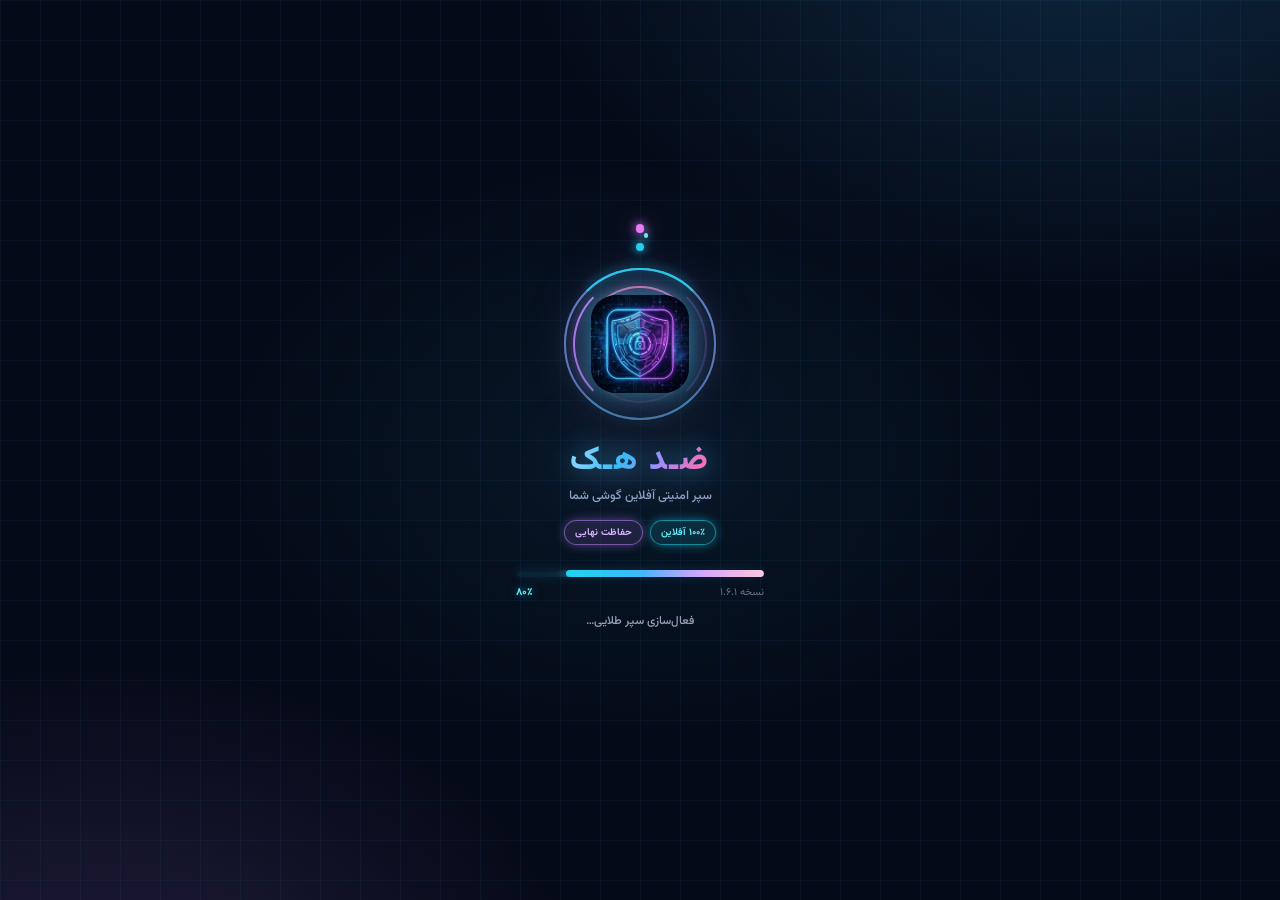
==== commit e235c989: "نسخه ۱.۶.۱ — دیالوگ تأیید امتیازدهی مایکت (myket://comment?id=com.z.hack طبق مستندات رسمی): متد myke" ====
--- a/android/app/src/main/assets/index.html
+++ b/android/app/src/main/assets/index.html
@@ -298,7 +298,7 @@
   <div class="splash-tag" aria-hidden="true"><span class="t1">۱۰۰٪ آفلاین</span><span class="t2">حفاظت نهایی</span></div>
   <div class="splash-bar">
     <div class="track"><div class="fill" id="splash-fill"></div></div>
-    <div class="splash-meta"><span>نسخه ۱.۵.۰</span><span class="pct" id="splash-pct">۰٪</span></div>
+    <div class="splash-meta"><span id="splash-ver">نسخه —</span><span class="pct" id="splash-pct">۰٪</span></div>
   </div>
   <p class="splash-status" id="splash-status">راه‌اندازی هسته امنیتی…</p>
 </div>
@@ -321,12 +321,12 @@
 <script>
 /* ═══════════ داده‌های کامل برنامه (۲۰ درس + ۱۳ ابزار + ۱۳ میانبر + ۱۵ چک‌لیست + ۳۶ برنامه) ═══════════ */
 const LOGO = "<svg xmlns=\"http://www.w3.org/2000/svg\" viewBox=\"0 0 100 100\"> <defs> <linearGradient id=\"neonShield\" x1=\"0\" y1=\"0\" x2=\"1\" y2=\"1\"> <stop offset=\"0\" stop-color=\"#67e8f9\"/> <stop offset=\"0.5\" stop-color=\"#38bdf8\"/> <stop offset=\"1\" stop-color=\"#3b82f6\"/> </linearGradient> <linearGradient id=\"neonShieldHi\" x1=\"0\" y1=\"0\" x2=\"1\" y2=\"1\"> <stop offset=\"0\" stop-color=\"#a5f3fc\"/> <stop offset=\"1\" stop-color=\"#60a5fa\"/> </linearGradient> <linearGradient id=\"neonInner\" x1=\"0\" y1=\"0\" x2=\"0\" y2=\"1\"> <stop offset=\"0\" stop-color=\"#0c1a3a\"/> <stop offset=\"1\" stop-color=\"#111f4d\"/> </linearGradient> <filter id=\"neonGlow\" x=\"-40%\" y=\"-40%\" width=\"180%\" height=\"180%\"> <feGaussianBlur stdDeviation=\"3.2\" result=\"b\"/> <feMerge> <feMergeNode in=\"b\"/> <feMergeNode in=\"SourceGraphic\"/> </feMerge> </filter> <filter id=\"softGlow\" x=\"-50%\" y=\"-50%\" width=\"200%\" height=\"200%\"> <feGaussianBlur stdDeviation=\"6\"/> </filter> </defs> <rect x=\"2\" y=\"2\" width=\"96\" height=\"96\" rx=\"22\" fill=\"#050b1e\"/> <rect x=\"2\" y=\"2\" width=\"96\" height=\"96\" rx=\"22\" fill=\"none\" stroke=\"#38bdf8\" stroke-opacity=\"0.35\" stroke-width=\"1.5\"/> <path d=\"M50 16 L79 26 V49 C79 65 67 77 50 84 C33 77 21 65 21 49 V26 Z\" fill=\"#38bdf8\" opacity=\"0.55\" filter=\"url(#softGlow)\"/> <path d=\"M50 16 L79 26 V49 C79 65 67 77 50 84 C33 77 21 65 21 49 V26 Z\" fill=\"url(#neonShield)\" filter=\"url(#neonGlow)\"/> <path d=\"M50 16 L79 26 V49 C79 65 67 77 50 84 Z\" fill=\"url(#neonShieldHi)\" opacity=\"0.85\"/> <path d=\"M50 24 L71 31.5 V49.5 C71 61.5 62.5 71.5 50 77.5 Z\" fill=\"url(#neonInner)\"/> <path d=\"M50 24 L71 31.5 V49.5 C71 61.5 62.5 71.5 50 77.5 Z\" fill=\"#1d4ed8\" opacity=\"0.35\"/> <path d=\"M50 24 L71 31.5 V49.5 C71 61.5 62.5 71.5 50 77.5 L50 51.5 Z\" fill=\"#16255c\"/> <path d=\"M50 51.5 L71 31.5 V49.5 C71 61.5 62.5 71.5 50 77.5 Z\" fill=\"#67e8f9\" opacity=\"0.4\"/> <path d=\"M29 31.5 L50 24 L50 51.5 L29 51.5 Z\" fill=\"#0c1a3a\" opacity=\"0.9\"/> <path d=\"M36 47 l6 6 l14 -14\" stroke=\"#67e8f9\" stroke-width=\"5\" fill=\"none\" stroke-linecap=\"round\" stroke-linejoin=\"round\" filter=\"url(#neonGlow)\"/> </svg>";
-const DATA = {"lessons":[{"id":1,"title":"آموزش ساخت رمز عبور قوی","subtitle":"اصول ریاضی و تجربی در طراحی پسوردهایی که زاییده ذهن هکرها و کامپیوترها نیست","icon":"KeyRound","intro":"انتخاب رمزهایی مثل «123456» یا «Ali1380» شبیه به بستن در خانه با فویل آلومینیومی است! هکرها به وسیله حملات واژه‌نامه‌ای و موتورهای محاسباتی قدرتمند، پسوردهای متداول را در کسری از ثانیه حدس می‌زنند. برای استحکام قفل‌ها نیاز به متدهای علمی داریم.","sectionTitle":"فرمول ساخت رمزهای عبور غیرقابل شکستن","text":"یک رمز فولادین حداقل باید دارای ۱۲ کاراکتر ترکیبی باشد ار شامل: حروف انگلیسی بزرگ و کوچک، اعداد، و نمادهای خاص (!@#$%^&*). روش عالی برای حفظ کردن رمزهای سخت، روش «جمله رمز» (Passphrase) است. یک جمله فارسی را به صورت پینگلیش و نماد بنویسید. مثلاً جمله «من عاشق هوش مصنوعی هستم» به این صورت رمزنگاری می‌شود: «MAn@Asheghe#AI*HastAm_1405». این روش هم یادآوری راحتی دارد و هم هک کردن آن قرن‌ها زمان می‌برد!","alert":"از یک کلمه عبور واحد برای چندین سایت یا حساب گوناگون استفاده نکنید! اگر یکی از آن سایت‌ها هک شده و دیتابیس آن لو برود، هکرها بلافاصله آن پسورد را روی جیمیل یا اینستاگرام شما تست خواهند کرد.","note":"برنامه‌های مدیریت رمز عبور (Password Manager) معتبر و آفلاین در اندروید به شما کمک می‌کنند صدها رمز مجزای فوق‌العاده قوی تولید کرده و بدون نیاز به حفظ کردن، آن‌ها را داشته باشید.","mistake":"برخی کاربران رمزهای عبور جدی خود را در بخش یادداشت‌های ساده یا پیام‌های ذخیره شده تلگرام (Saved Messages) نگه می‌دارند که در صورت دسترسی غیرمجاز به جیمیل یا تلگرام، تمام دارایی امنیتی‌شان تبخیر می‌شود.","action":"لیست رمزهای حساب‌های خود را مرور کنید. رمزهای ضعیف یا تکراری را شناسایی کرده و آن‌ها را با الگوی جدید پاس‌فریز تغییر دهید.","summary":"طولانی بودن رمز عبور اثر تصاعدی بیشتری روی افزایش امنیت آن دارد تا استفاده بی‌شمار از نمادهای عجیب. رمزها را طولانی و چند کاراکتری بسازید تا برای همیشه آسوده‌خاطر باشید.","isFree":true,"readMinutes":4},{"id":2,"title":"امنیت حساب‌های بازی و گیمینگ","subtitle":"جلوگیری از دزدیده شدن اکانت پابجی، کالاف دیوتی، کلش‌آوکلنز و استیم","icon":"Gamepad2","intro":"اکانت‌های بازی این روزها حکم سرمایه‌های دیجیتالی ارزشمند را دارند. با ارزش یافتن این حساب‌ها، هکرهای متعددی در کمین نشسته‌اند تا با سرقت اکانت‌ها، آن‌ها را به قیمت‌های نجومی معامله کنند. در این مبیحث با راه‌های دفاع از اکانت‌های بازی آشنا می‌شویم.","sectionTitle":"تله‌های مرگبار جم رایگان و فیشینگ بازیکنان","text":"مشهورترین روش هک اکانت‌های بازی، تبلیغ کلمات کلیدی نظیر «جم رایگان پابجی»، «کدهای پنهانی کالاف دیوتی» یا «روش هک بازی جنگ قبیله‌ها» است. هکرها با ایجاد صفحات جعلی فیشینگ، شما را تشویق می‌کنند که برای گرفتن جم هدیه حتماً رمز عبور اکانت جیمیل یا سوپرسل‌آیدی خود را بنویسید. به محض تایپ رمز، اکانت شما برای همیشه قفل و ربوده می‌گردد!","alert":"هرگز خارج از بازی به هیچ وب‌سایتی برای قرعه‌کشی‌های جم رایگان رمز ندهید. کارهای درون‌برنامه‌ای پرداخت بازی فقط و فقط از طریق درگاه‌های متبر تایید هویت شده انجام می‌پذیرد.","note":"فعال کردن تایید دو مرحله‌ای (Two-Step Auth) روی حساب کاربری گوگل‌پلی، سوپرسل یا ابل‌آیدی متصل به اکانت‌های بازی، هر نوع حمله از راه دور را خنثی خواهد کرد.","mistake":"خرید و فروش خودسرانه کارهای بازی از طریق دایرکت اینستاگرام یا کانال‌های واسط معمولی، بدون حضور در مراجع و پورتال‌های دارای اینماد و صلح معامله.","action":"به تنظیمات حساب سوپرسل ایدی یا اکتیویژن متصل به بازی خود رفته و بررسی کنید که فعالسازی Two-Factor روشن باشد و ایمیل بازیابی به هیچ وجه متفرقه نباشد.","summary":"هیچ هدیه‌ی طلایی مجانی در اینترنت وجود ندارد. با دور کردن تمایلات عاطفی جم رایگان، از حساب‌های گیمینگ خود مقتدرانه صیانت به عمل آورید.","isFree":false,"readMinutes":4},{"id":3,"title":"امنیت و رفع هک اینستاگرام","subtitle":"محافظت از پیج‌های شخصی و کاری در برابر نفوذ، دزدی اطلاعات و دی‌اکتیو شدن","icon":"Instagram","intro":"اینستاگرام به عنوان شبکه تعاملات اجتماعی، آلبوم زندگی شما و بستر تجارت کسب‌وکارهای کوچک و بزرگ است. از دست رفتن پیج یعنی نابودی زحمات چندین ساله و باج‌گیری‌های مفرط مالی. این مقاله علمی تمام روش‌های بازدارنده این نفوذ را شرح می‌دهد.","sectionTitle":"ارکان دفاع پیج در مقابل حملات هکرهای کپی","text":"نقاط حساس نشت اینستاگرام شامل ۳ حوزه اصلی است: رمزهای عبور ضعیف و تکراری، پیوست ایمیل یا جیمیل فاقد امنیت و سوم اتصال به برنامه‌های غیررسمی آنفالویاب یا فالوربگیر مجهز به بدافزارها. هکرها با ربودن نام کاربری و تغییر ایمیل پشتیبان به نام خودشان، پیج شما را به کلی قفل می‌کنند. کنترل مداوم منوی Where you're logged in برای شناسایی هر نوع نشت مکانی تبلت‌ها و گوشی‌ها الزامی است.","alert":"پیام‌هایی حاوی تایید هویت پیج برای گرفتن تیک آبی بالا، یا هشدارهای تقلبی نقض کپی رایت با لینک مشکوک، دام‌های فیشینگ بزرگی هستند که پیج شما را در چند ثانیه تبخیر می‌سازند.","note":"پشتیبانی رسمی کدهای بازیابی نهایی (Recovery Codes) داخل اینستاگرام را حتماً به صورت فیزیکی کپی کرده یا عکس آن را در هارد آفلاین قرار دهید تا در بروز هر باگی صاحب پیوند باشید.","mistake":"بسیاری از به اصطلاح ادمین‌های امنیتی برای افزایش سرعت چت‌ها، نام کاربری و پسورد مستقیم پیج را به راحتی در اختیار چندین بازاریاب بدون بکارگیری سیستم‌های امن قرار می‌دهند.","action":"وارد تنظیمات Settings -> Accounts Center -> Password and Security شده، بخش Where you're logged in را چک کرده و دستگاه‌های ناشناس را پاک کرده و تایید دو مرحله‌ای (Two-Factor) را روشن کنید.","summary":"گذر واژه‌های قوی به همراه ایمیل پشتیبان معتبر و تایید دو مرحله‌ای، زره پولادینی بر تن پیج شما خواهد پوشاند که قوی‌ترین هکرها نیز از هجمه به آن منصرف خواهند شد.","isFree":true,"readMinutes":5},{"id":4,"title":"امنیت و رفع هک تلگرام","subtitle":"امضای دیجیتال تلگرام خود را محکم کنید و به کانال‌های مخرب خاتمه دهید","icon":"Send","intro":"تلگرام به واسطه ویژگی‌های بسیار پیشرفته توسعه خود، مورد توجه کلاهبرداران و هکرهای حرفه‌ای است. به سرقت رفتن اکانت تلگرام یعنی نابودی کانال‌ها، گروه‌ها، فاش شدن چت‌های محرمانه و کارهای آبرومندانه. با پاره کردن زنجیره موازی دسترسی‌ها، تلگرام را عایق‌کاری کنید.","sectionTitle":"تله‌های تایید هویت و ممیزی نشست‌های فعال","text":"شیوه کار هکرهای تلگرام بدین گونه است: پیامکی فریبکارانه به شما می‌دهند که «شما برنده جایزه شده‌اید برای تایید مشخصات کد ارسالی تلگرام را وارد کنید.» به محض دادن کد تلگرام، فرد به موازات شما وارد اکانت گردیده و برای جلوگیری از باطل کردن دسترسی، رمز دوم انتخابی خود را می‌سازد! بخش حیاتی پایش تلگرام، منوی Active Sessions است که لیست زنده تمام دستگاه‌های متصل را فاش می‌کند.","alert":"هیچ شرکت یا کانال تلگرامی و پشتیبان رسمی هرگز کدهای تایید تلگرام را تقاضا نمی‌کند. همچنین به محض دیدن پیام ورود دستگاه ناشناس به حسابتان (از طرف بات رسمی تلگرام)، فوراً اقدام کنید.","note":"آیکون قفل محلی درون چت‌های تلگرام به شما امکان می‌دهد برای نرم‌افزار خود پین ورودی اختصاصی بگذارید تا دیگران در زمان دوری شما دسترسی نیابند.","mistake":"استفاده مطلق از نسخه‌های غیررسمی تلگرام (مانند موبوگرام، تلگرام طلایی، ضد فیلتر و...) که متصل به پروکسی‌های اجباری هستند و می‌توانند بی اراده شما، چنل بسازند یا شما را عضو گروه‌های متفرقه کنند.","action":"به چیدمان تلگرام خود بروید، مسیر Settings -> Privacy and Security -> Active Sessions را فشرده و با انتخاب گزینه Terminate all other sessions تمام کلاه‌برداران را از حساب باطل کنید.","summary":"بزرگترین سپر تدافعی تلگرام، هوشیاری در عدم تقدیم کدهای ورودی به غریبه‌ها و بکارگیری نسخه رسمی است. حریم شخصی خود را بی الگو رها نکنید.","isFree":false,"readMinutes":4},{"id":5,"title":"امنیت و رفع هک جیمیل","subtitle":"جلوگیری از خوانده شدن ایمیل‌های شخصی و تاییدهای حساب شما","icon":"Mail","intro":"جیمیل (Gmail) فراتر از یک صندوق پستی ساده است. جیمیل کلید ریست کردن کلمه عبور اینستاگرام، تلگرام، حساب‌های ارزی و حتی پرتک‌های بانکی شماست. هکرها با نفوذ پنهانی به جیمیل، مایلند مکاتبات مالی و کدهای تغییر رمز را مانیتور کنند. این بخش برای بستن این حفره‌هاست.","sectionTitle":"بررسی فیلترها و کارهای پنهان در پنل وب جیمیل","text":"روش جالبی که هکرهای باهوش به کار می‌برند، استفاده از بخش Forwarding و ایجاد فیلترهای مخفی است. آن‌ها به صورتی فیلتر تنظیم می‌کنند که هر رمزی که مایل به بازیابی آن روی حساب اینستاگرام یا صرافی هستید، ایمیل حاوی کد دریافت کند و بلافاصله به جیمیل هکر فوروارد شود و نسخه واریزی از اینباکس اصلی شما کاملاً حذف (Trash) گردد تا متوجه ایمیل نشوید! این یک تهدید خاموش است.","alert":"اگر پیامکی با عنوان درخواست ریست پسورد حساب‌های دیگر دریافت کردید اما وقتی وارد جیمیل شدید نامه‌ای مربوط به آن نیافتید، سریعاً باید فیلترهای جیمیل و بخش فورواردینگ را در نسخه تحت وب کنترل کنید.","note":"جیمیل مجهز به ابزار امنیتی Google Security Checkup است که با اسکن پویای سیستم، تمامی موارد مشکوک اکانت را با یک دکمه رفع اشکال می‌کند.","mistake":"استفاده از اپلیکیشن‌های جانبی مدیریت ایمیل (Email Client) که ادعا می‌کنند کار با جیمیل را برای شما آسان می‌کنند اما رمز جیمیل شما را در سرور اصلی خود نگهداری می‌کنند.","action":"از طریق مرورگر رایانه یا موبایل وارد نسخه وب جیمیل شوید (Gmail Web Interface)، چرخ‌دنده تنظیمات را زده و تب Filters and Blocked Addresses را بررسی کرده و فیلترهای مشکوک را لغو کنید.","summary":"ورودی‌های پاکیزه جیمیل به معنای صیانت از تمام دارایی‌های متصل است. با ممیزی فیلترها و مسیربست‌های انتقال داده، به امنیت حداکثری دست یابید.","isFree":false,"readMinutes":4},{"id":6,"title":"سوالات پرتکرار امنیتی (FAQ)","subtitle":"پاسخ به رایج‌ترین شبهات و ابهامات در دنیای امنیت اطلاعات گوشی‌های همراه","icon":"HelpCircle","intro":"دنیای امنیت پر از شبهات، شایعات عوامانه و کارهای عجیب است. برای افزایش آگاهی سایبری، کالبدشکافی پرسش‌های رایج را با اتکا به مراجع فنی و منطبق با معماری اندروید در این بخش پاسخ می‌دهیم تا حقایق را بشناسید.","sectionTitle":"حقایق فاش شده در پرسش و پاسخ‌های امنیتی دستگاه‌ها","text":"سوال: آیا هک گوشی اندروید از راه دور بی هیچ کلیک یا دانلودی امکان‌پذیر است؟ پاسخ: کدهای نفوذ از راه دور محض (Zero-Click) در انحصار کلان سازمان‌های جاسوسی بین‌المللی است و هزینه هر بار اجرای آن مبالغ میلیون دلاری پورتال است. برای کاربران عادی، هک بدون باز کردن لینک فیشینگ یا دانلود نمودن برنامه‌های مشکوک پنهان عملاً صفر مینی‌موم است.","alert":"سوال: اگر ناآگاهانه کد تایید یا لینک فیشینگ را فشرده و لمس کردیم چه کنیم؟ پاسخ مهم: فوراً اتصال اینترنت گوشی را خاموش کنید، اکانت‌های متصل چت را با مراجع Sessions دیگر قطع کنید، سریعاً نسبت به خالی کردن موجودی کارت یا انتقال آن اقدام کنید.","note":"سوال: برنامه‌های روت کردن گوشی اندروید چه خطراتی دارند؟ پاسخ: روت کردن لایه‌های محافظتی کرنل سیستم‌عامل اندروید را به کلی کنار زده و به بدافزارهای ساده اجازه خواندن فایل‌های حساس تمام برنامه‌ها را صادر می‌کند!","mistake":"باور به این شایعه که با گذاشتن لایسنس یا داشتن آنتی‌ویروس، می‌توانیم با ایمنی فیزیکی کامل روی تمام وب‌سایت‌های مخرب بدون تامل و تفکر کلیک کنیم.","action":"هر زمان در مواجه با برنامه‌ای مردد بودید، آن را روی موتور آنلاین VirusTotal قرار دهید تا ۶۰ آنتی‌ویروس بزرگ زنده جهان فایل را به ثانیه بررسی نمایند.","summary":"شایعات و فوبیاهای ذهنی را دور بریزید. امنیت بر پایه معماری منطق ریاضی شکل گرفته است. با ارتقا آگاهی، قوى‌ترین ناظر تدافعی دستگاه خود باشید.","isFree":false,"readMinutes":5},{"id":7,"title":"امنیت کودکان و نوجوانان در وب","subtitle":"ایمن‌سازی فضای اینترنت برای رده‌های سنی حساس و روش‌های علمی و عملی کنترل والدین","icon":"Baby","intro":"دنیای مجازی دنیایی از ارتباط‌هاست؛ با این وجود کودکان و نوجوانان به دلیل احساسات هیجانی، طعمه‌های فوق‌العاده ساده‌ای برای منحرفان سایبری، هکرها و کلاهبرداران در بستر بازی‌های آنلاین هستند. صیانت از روان و اطلاعات فرزندان، رسالت والدینی آگاه است.","sectionTitle":"سپر دفاعی فرزندان و متدهای کنترل آفلاین والدین","text":"تنظیم بستر ایمن نیازمند دو سلاح گوناگون است: نخست گفتگوهای رفیقانه و آگاه‌سازی به کودک که بداند «اینترنت حیاط‌خلوت عمومی است و نباید اطلاعات خانه را فاش کند.» ابزار دوم بکارگیری قوی‌ترین کنترل والدین اندروید یعنی Google Family Link است. این برنامه به شما اصرار زنده دارد تا بر مدیریت نصب بازی‌ها، مدت زمان نگاه کردن و مسدودسازی پیوندهای نامتعارف، نظارت مستقیم و بدون تشنج داشته باشید.","alert":"نوجوانان نباید برای بازی‌ها یا چت در شبکه‌های بیگانه، اطلاعاتی شامل آدرس فیزیکی منزل، مدرسه، وضعیت اموال فامیل و به خصوص عکس‌های خانوادگی در گالری را به دوستان ناشناس آنلاین بفرستند.","note":"پیکربندی قابلیت SafeSearch روی موتور جستجوی گوگل کروم کودک به شما این برائت را می‌دهد تا از نمایش هر نوع فیلم یا عکس‌های مستهجن و خشن به صورت خودکار جلوگیری به عمل آید.","mistake":"خریدن تبلت یا سیم‌کارت بدون محدودیت محتوایی و رها کردن فرزند خردسال در فضای بدون چارچوب وب برای ساعت‌های طولانی به عنوان تفریح و بازی.","action":"نرم‌افزار Google Family Link را از گوگل پلی ریخته و روی گوشی خود و فرزندتان ارتباط را متمایز فعال کرده و فیلترهای وب برای سنین زیر ۱۸ سال را ست کنید.","summary":"امور پرورشی نوین به کنترل‌های نامحسوس و تکنولوژی مجهز متکی است. با عایق‌سازی پورتال وب کودکان خود، آرامش و سلامت روان را به خانواده هدیه دهید.","isFree":false,"readMinutes":5},{"id":8,"title":"امنیت و رفع هک روبیکا","subtitle":"حفظ حریم خصوصی و امنیت حساب کاربری در پیام‌رسان روبیکا","icon":"MessageCircle","intro":"سوپراپلیکیشن روبیکا بستر مبادلات اجتماعی بخش بزرگی از کاربران بومی است. اما به دلیل ناآگاهی عمومی خریداران، کلاهبرداران به شدت مایل به تسخیر حساب‌ها و تبلیغ به نام اکانت قربانی هستند. این بخش شما را به دفاع مقابل سارقان مجهز می‌سازد.","sectionTitle":"متدهای جعل پشتیبان و پایش سیستم‌های امنیتی","text":"کلاهبرداران در روبیکا معمولاً عکسی با نشان رسمی روبیکا قرار داده و با نام‌های فریبنده مثل «سامانه مرکزی پشتیبانی روبیکا» پیام می‌دهند که «حساب شما به علت تخلف در حال حذف شدن است، جهت لغو حذف سریعاً کد ۵ رقمی ارسالی به تلفن را بفرستید.» فرستادن کد مساوی ورود هکرها به اکانت است. بخش حیاتی ممیزی روبیکا منوی «دستگاه‌های فعال» است که رد کل مهمانان ناخوانده را فاش می‌کند.","alert":"هیچ دایره یا نماینده یا ادمین پشتیبان روبیکایی کد ارسالی پیامکی را تقاضا نخواهد کرد. همیشه توجه کنید حساب پشتیبان رسمی در روبیکا دارای نشان تایید آبی رنگ است.","note":"گذاشتن گذرواژه تایید دومرحله‌ای متنی سخت در بخش تنظیمات حریم خصوصی روبیکا سد بسیار قدرتمندی مقابل بات‌ها و نفوذگران است.","mistake":"نصب برنامه‌های ثانویه نظیر «روبیکا همه‌کاره» یا «روبیکا پرو طلایی پلاس» که از طرف مارکت‌های مجهول منتشر شده و هدف آن‌ها برداشت کدهای ورود شماست.","action":"به چیدمان روبیکای خود رفته، بخش «تنظیمات -> حریم خصوصی و امنیت -> دستگاه‌های فعال» را فشرده و با زدن دکمه خروج از سایر دستگاه‌ها، کانورت امن انجام دهید.","summary":"آگاهی، سپر امنیت شما در روبیکاست. چشمان خود را در مواجهه با پیام‌های جعلی باز نگه دارید و چت‌های خود را فاقد دسترسی دیگران نگه دارید.","isFree":false,"readMinutes":4},{"id":9,"title":"امنیت گوشی اندروید","subtitle":"کارهای ضروری و تنظیماتی که باید فوراً در گوشی خود تغییر دهید","icon":"Smartphone","intro":"سیستم‌عامل اندروید به واسطه منبع‌باز بودن، آزادی عملی بی‌نظیر به کاربر می‌دهد. اما همین ویژگی، در صورت پیکربندی غلط تنظیمات گوشی، بستر مناسبی برای بدافزارها و تراست‌های جاسوسی است. با چند دقیقه چیدمان صحیح، گوشی اندرویدی خود را تبدیل به پناهگاهی امن بسازید.","sectionTitle":"منظومه پدافندی اندروید: ابزارها و تنظیمات بنیادی","text":"اندروید دارای بخش‌های حفاظتی پنهانی است. اولین دفاع، غیرفعال بودن کامل نصب از مراجع ناشناس برای پیام‌رسان‌ها است. بدافزارهای جاسوسی معمولاً دوست دارند فولدری بسازند و فایل‌های آلوده را دانلود کنند. ویژگی دوم، سپر امنیتی فعال Google Play Protect است که با الگوهای تحلیل رفتاری، کدهای مخرب را به سرعت متلاشی و مسدود می‌کند. ابزار سوم نیز ممیزی وضعیت Developer Options و گزینه‌ی اشکال‌زدایی USB است.","alert":"اشکال‌زدایی USB (USB Debugging) را زمانی که استفاده ندارید حتماً خاموش نگه دارید. سارقان فیزیکی با اتصال کابل به رایانه‌های مجهز و درگاه اشکال‌زدایی فعال، می‌توانند قفل الگوی صفحه گوشی شما را بدون داشتن رمز عبور دور بزنند.","note":"همواره دسترسی‌های اختصاصی همچون Notification Listener یا Accessibility Services را در گوشی برای برنامه‌های نصب شده ممیزی کنید. این موارد مسیر نشت داده‌ها را برای بدافزارها هموار می‌سازند.","mistake":"بسیاری از کاربران برای تسریع کارهای خود دسترسی نصب برنامه‌ها را برای مراجع ناشناس (مانند فایرفاکس یا تلگرام) روشن می‌گذارند و پس از اتمام کار، آن را مجدداً قفل نمی‌کنند.","action":"وارد تنظیمات اندروید شده، بخش Google -> Security -> Google Play Protect را باز کنید و گزینه Scan apps with Play Protect را فعال نمایید.","summary":"شما با بستن راه‌های نفوذ فیزیکی و سیستمی اندروید، ضریب امنیت خود را تا بی نهایت افزایش خواهید داد. یک اندروید مجهز، ایمن‌ترین سیستم‌عامل موبایلی است.","isFree":true,"readMinutes":5},{"id":10,"title":"امنیت و رفع هک شاد","subtitle":"حفظ حریم خصوصی دانش‌آموزان و دبیران ارجمند در اپلیکیشن شاد","icon":"GraduationCap","intro":"شبکه آموزشی دانش‌آموزی شاد کانون اتصالات تحصیلی فرزندان کشور است. اما متأسفانه به خاطر سنین پایین و سادگی مخاطبان دانش‌آموز، جولانگاه کلاهبرداران عاطفی با ترفندهای مهندسی اجتماعی شده است. صیانت از اکانت دانش‌آموزی وظیفه والدین و کادر مدرسه است.","sectionTitle":"کلاهبرداری‌های بهانه‌ای و ممیزی بستار شاد","text":"حیله تکراری هکرها در شبکه شاد پیامک زدن به دانش‌آموز با نام «پشتیبانی بخش فنی شاد» است با این مضمون: «پرونده تحصیلی شما ناقص است و اگر کد تایید پیامک شده را تا ۵ دقیقه دیگر ارسال نکنید از کلاس‌های درس حذف می‌شوید.» اکثر کودکان با اضطراب کد را تسلیم هکر می‌نمایند! ادمین شدن هکرها در گروه‌های درسی به دزدیدن اطلاعات دانش‌آموزان دیگر می‌انجامد که فاجعه‌بار است.","alert":"کادر اجرایی مدارس، مدیران، ناظمین و معلمان گرامی هرگز برای عضویت در کانال‌های کلاس یا تایید پرونده‌ها کدهای پیامکی تایید شاد را درخواست نخواهند کرد.","note":"بررسی چیدمان «دستگاه‌های فعال» در شاد به والدین امکان می‌دهد رفتارهای نفوذی را در سریع‌ترین زمان مانیتور و خنثی کنند.","mistake":"دادن استقلال کامل تبلت بدون ردیابی مکرر بخشهای حریم خصوصی شاد توسط پدر و مادر و غفلت از چت‌های پنهان نوجوان با هویت‌های دروغین در بازی‌ها.","action":"در گوشی فرزند خود پیام‌رسان شاد را بررسی کرده، بخش «تنظیمات -> حریم خصوصی -> دستگاه‌های فعال» را ممیزی کنید و ایمنی تایید دو مرحله‌ای آن را ست فرمایید.","summary":"حملات مهندسی عاطفی هدف شماره یک در شاد است. با آموزش مبانی ساده امنیت سایبری به کودکان، کانون خانواده را از دغدغه‌ها دور نگه دارید.","isFree":false,"readMinutes":4},{"id":11,"title":"تشخیص لینک و سایت جعلی","subtitle":"شناسایی کلاهبرداری‌های اینترنتی فیشینگ در یک ثانیه","icon":"Fish","intro":"فیشینگ (Phishing) هنر فریب دادن کاربر است. هکرها وب‌سایتی مو به مو و کاملاً مشابه درگاه بانکی یا شبکه‌های اجتماعی اصلی می‌سازند، سپس با بهانه‌های تحریک‌کننده یا تهدیدآور، شما را به آنجا سوق می‌دهند تا مشخصات کارت و پسورد خود را شخصاً تایپ کنید.","sectionTitle":"۴ نشانه طلایی برای صحت‌سنجی یک درگاه اینترنتی","text":"نشانه اول، بررسی ریز به ریز آدرس بار (URL) مرورگر است. به عنوان مثال، آدرس حقیقی سامانه شاپرک shaparak.ir است؛ اما کلاهبرداران دامنه‌های عجیبی مانند shapaarak.ir ، shapeerak-ir.icu یا shapesrak.ir را ثبت می‌کنند. نشانه دوم، نبود پروتکل HTTPS است (روشن نبودن قفل امنیت در نوار بالای مرورگر). نشانه سوم، بخش کد امنیتی (کپچا) است؛ تصاویر کپچای جعلی ثابت بوده و با کلیک روی دکمه لود مجدد، ارقام آن عوض نمی‌شوند!","alert":"هرگز از درون لینک‌های ارسالی در پیامک‌ها وارد سایت‌های با تراکنش مالی نشوید. برای ورود به بانک خود، همواره نام بانک را در مرورگر تایپ کنید یا از اپلیکیشن رسمی بانک همراه استفاده فرمایید.","note":"نصب یک افزونه ضد فیشینگ معتبر روی مرورگر وب یا استفاده از مرورگرهای نوین اندرویدی مجهز به فیلتر هشدارهای مشکوک، بخش بزرگی از حملات فیشینگ را به صورت زنده خنثی خواهد کرد.","mistake":"برخی کاربران صرفاً با دیدن لوگوهای آشنای شاپرک و نماد اعتماد روی صفحه، اطمینان کامل پیدا می‌کنند؛ در صورتی که کدهای قالب این نشان‌ها به آسانی قابل کپی روی صفحات کلاه‌برداری است.","action":"برای خریدهای اینترنتی خود، یک کارت بانکی جانبی اختصاص دهید و سقف موجودی آن را همواره زیر ۵۰ هزار تومان نگه دارید تا در صورت افتادن در تله فیشینگ، سرمایه اصلی‌تان مصون بماند.","summary":"فضای آنلاین پر از درهای پشتی و تله‌های عاطفی-عناینی است. با چند ثانیه تمرکز روی آدرس دامنه و آیکون قفل، جلوی خالی شدن حساب خود را مقتدرانه سد کنید.","isFree":true,"readMinutes":5},{"id":12,"title":"امنیت ویندوز و کامپیوتر","subtitle":"محافظت از لپ‌تاپ و کامپیوتر خانگی در برابر باج‌افزارها و استخراج‌کننده‌های رمز ارز","icon":"Monitor","intro":"نه تنها گوشی هوشمند، بلکه مغز پردازشی کارهای اداری و فنی شما یعنی رایانه‌ها هدف حملات تخریبی هستند. ویندوزها به دلیل بکارگیری گسترده، بستر تاخت و تاز باج‌افزارها (Ransomware) هستند که تمام عکس‌ها و مستندات خانوادگی را قفل کرده و از شما پول طلب می‌کنند.","sectionTitle":"اصول زنده نگه‌داری ویندوز از غارت اطلاعات","text":"دشمن بزرگ امنیت ویندوز، نفوذ کرک‌های نرم‌افزارهای غیرمجاز و دانلود شده از منابع نامطمئن است. این کرک‌ها اغلب کدهای کی‌لاگر را با خود همراه دارند که پسوردهای ذخیره شده در مرورگرهای وب را کپی و خارج می‌کنند. تکیه‌گاه پایه ویندوز، فعال بودن دائمی Windows Defender و دانلود منظم آپدیت‌های پچ امنیتی سیستم‌عامل از پورتال رسمی مایکروسافت است.","alert":"هرگز فایلهای پیوستی با پسوندهای مشکوک نظیر .exe ، .scr یا .bat پیوستی در ایمیل‌های غریبه یا فایل‌های فشرده تلگرامی را روی ویندوز اجرا نکنید، زیرا آسیب‌پذیری‌های لایه‌ای فایل زنده خواهند شد.","note":"داشتن هارد اکسترنال جانبی و گرفتن بکاپ فیزیکی منظم قطع به یقین بهترین و تنهاترین داروی خنثی‌سازی حملات فاجعه‌بار باج‌افزارها در سیستم‌هاست.","mistake":"غیرفعال کردن آنتی‌ویروس اصلی سیستم برای نصب بازی‌های کرک‌شده و عدم یادآوری فعالسازی مجدد آن پس از کارهای تفریحی و بازی.","action":"به بخش Windows Security سیستم خود مراجعه کنید، از روشن بودن بخش‌های Virus & threat protection مطمئن شوید و یک تست ممیزی سریع (Quick Scan) برای سیستم استارت کنید.","summary":"رایانه‌ها حاوی آرشیو زندگی و کارهای شما هستند. با بکارگیری ویندوز مجهز به وصله امنیتی نوین و دوری از کرک‌های سیاه، کامپیوتر خود را فاقد حفره نگه دارید.","isFree":false,"readMinutes":4},{"id":13,"title":"امنیت و رفع هک پیامک و سیمکارت","subtitle":"چگونه مانع از شنود پیامک‌های تایید حساب خود توسط هکرها شویم؟","icon":"SimCard","intro":"هویت دیجیتال شما به سیم‌کارتتان متصل است. پیامک‌های کد تایید یا احراز ورود دروازه ورود به تلگرام، واتساپ، جیمیل و فرآیندهای مالی بانک‌ها هستند. مهاجمان با فریب دادن اپراتور یا نصب بدافزارها می‌توانند به راحتی پیامک‌ها را شنود کنند. باید سیم‌کارت خود را در دژ دفاعی قرار دهید.","sectionTitle":"راهکارهای شنود پیامک و فرامین بازدارنده","text":"اولین تکنیک هکرها، نصب برنامه‌های فوروارد کننده (SMS Forwarder) به صورت پنهانی روی گوشی قربانی است. این اپلیکیشن‌های موذی با گرفتن دسترسی پیامک، بلافاصله هر اس‌ام‌اس دریافتی را به شماره مهاجم یا کانال تلگرامی و روبیکایی فوروارد می‌کنند و اثری در گالری سابقه نمی‌گذارند. خطر دوم، سیم‌کارت فاقد پین کد برای زمان گم شدن فیزیکی گوشی است. با انداختن سیم‌کارت روی گوشی جانبی دیگر، سارق فوراً رمز اصلی همه اکانت‌های شما را تقاضا می‌کند.","alert":"اگر به ناگاه با قطع دائم شبکه آنتن گوشی خود بدون دلیل سخت‌افزاری روبرو شدید، فوراً با سیم‌کارت دیگری به اپراتور تماس بگیرید. ممکن است سارقان با اوراق هویتی و جعل، سیم‌کارت جدید به نام شما صادر کرده باشند (حمله SIM Swap).","note":"پیکربندی پین کد سیم‌کارت کارهای شخصی (PIN SIM) به شما کمک می‌کند جلوی سرقت سیم‌کارت فیزیکی را به صورت کامل ببندید.","mistake":"استفاده از برنامه‌های پیام‌رسان پیش‌فرض جانبی غیراستاندارد به جز برنامه اصلی خود شرکت‌های سازنده موبایل (مانند Google Messages) که معمولاً با کدهای منبع‌باز غیررسمی توسعه یافته‌اند.","action":"در گوشی خود به بخش تنظیمات امنیتی (SIM Card Lock) بروید و برای سیم‌کارت خود یک پین کد ۴ رقمی اختصاص دهید و همچنین برنامه‌های دارای دسترسی پیامک را ممیزی کنید.","summary":"سیم‌کارت شما قلب مدار تایید هویت است. با افزودن پین حفاظتی فیزیکی و ممیزی بسته‌های پکیج، دروازه ورودی هکرها را برای همیشه چفت و محکم کنید.","isFree":false,"readMinutes":5},{"id":14,"title":"تشخیص هک شدن گوشی","subtitle":"نشانه‌های واضحی که خبر از وجود بدافزار یا جاسوس‌افزار در گوشی می‌دهند","icon":"Bug","intro":"هکرها مایلند در سایه حضور یابند. بدافزارهای جاسوسی پیشرفته تلاش می‌کنند ردی از خود بجای نگذارند، اما رفتار سخت‌افزار موبایل دست آن‌ها را رو می‌کند. با یادگیری رفتارهای فیزیکی گوشی، به چشم مسلح تشخیص نفوذ مجهز شوید.","sectionTitle":"ردپای بدافزارها: نشانگرهای سخت‌افزاری و نرم‌افزاری","text":"وقتی یک پردازش مخرب در پس‌زمینه اندروید در حال مانیتورینگ میکروفون، جی‌پی‌اس و گالری شماست، منابع سیستم را به شدت اشغال می‌کند. این اشغال منابع به ۳ شکل واضح خود را نشان می‌دهد: ۱. تخلیه سریع و ناگهانی باتری حتی زمانی که با گوشی کاری ندارید. ۲. گرم شدن و داغ کردن بی‌دلیل بدنه فلزی گوشی در شرایط بلااستفاده بودن مطلق. ۳. مصرف نجومی و بدون پیش‌زمینه حجم ترافیک اینترنت به دلیل آپلود مدام فایل‌های جاسوسی شده به سمت سرورهای خارجی.","alert":"اگر متوجه شدید در نوار اعلان اندروید، چراغک چشمک‌زن کوچک مربوط به دوربین یا میکروفون (نقطه سبز رنگ در اندرویدهای نوین) بی‌جهت روشن شده است، نشانه‌دهنده استراق سمع زنده توسط یکی از اپلیکیشن‌ها است!","note":"برنامه‌های ضدبدافزار معتبر آفلاین می‌توانند پردازش‌های عمیق لایه‌ی کرنل اندروید را مرتباً پایش کنند و در صورت مشاهده رفتارهای مشکوک، هشدار امنیتی فوری صادر کنند.","mistake":"برخی کاربران داغ کردن مفرط گوشی یا مصرف بی‌رویه دیتا را صرفاً به افت کیفیت فنی سخت‌افزار ربط می‌دهند و این موارد ممیزی حساسیت امنیتی را جدی تلقی نمی‌کنند.","action":"وارد بخش مانیتورینگ ترافیک اینترنت (Data Usage) در تنظیمات اندروید شوید و حجم مصرف هر برنامه در پس‌زمینه (Background Data) را ممیزی کنید. هر برنامه ناشناسی را که مصرف بیش از حد داشت فوراً حذف نصب کنید.","summary":"گوشی شما هرگز بیهوده داغ نمی‌شود یا دیتای آن مفقود نمی‌گردد. هر رفتار غیرعادی را به عنوان زنگ خطری جدی تلقی کرده و به بررسی تخصصی بپردازید.","isFree":false,"readMinutes":5},{"id":15,"title":"امنیت و رفع هک واتساپ","subtitle":"شناسایی سریع دستگاه‌های متصل به واتساپ شما و افزایش حریم خصوصی چت‌ها","icon":"MessageSquare","intro":"واتساپ از پروتکل رمزنگاری سرتاسری برخوردار است، به این معنی که پیام‌ها حین جابجایی در اینترنت قابل شنود نیستند. اما بدافزارها و جاسوس‌ها از غفلت فیزیکی شما استفاده می‌کنند تا به پیام‌های جاری متصل شوند. این راهنما به معرفی و رفع این تهدیدها می‌پردازد.","sectionTitle":"نشست‌های وب و دستگاه‌های متصل واتساپ","text":"بزرگترین دریچه نفوذ به واتساپ، اسکن کردن بارکد تصویری در زمان اتصال مرورگر لپ‌تاپ (WhatsApp Web) است. سارق می‌تواند با یک ثانیه غفلت شما پیوند چنل را برقرار کرده و تمام چت‌های زنده شما را مانیتور و حتی از طرف شما پیام ارسال کند. خطر دوم، نرم‌افزارهای بکاپ‌گیر مخفی هستند که دسترسی به فایلهای پوشه‌ واتساپ در حافظه گوشی دارند و چت‌ها را خارج می‌کنند.","alert":"روشن شدن ناگهانی هشدار «WhatsApp Web is currently active» روی نوتیفیکیشن‌ها اندروید زنگ خطری جدی است که خبر می‌دهد شخصی همین الان در حال خواندن پیام‌های شما از طریق رایانه است.","note":"تنظیم پین کد شخصی تایید دومرحله‌ای درون واتساپ برای جلوگیری از جابجایی مکرر سیم‌کارت و نفوذ مجدد فوق‌العاده الزامی است.","mistake":"مهمترین اشتباه سپردن گوشی فاقد الگو یا قفل به دیگران (افراد فامیل یا سارقان گذری) حتی برای کارهای ساده است، چرا که اتصال واتساپ وب تنها ۱۰ ثانیه زمان می‌طلبد!","action":"همین الان واتساپ خود را باز کنید، به بخش Linked Devices (دستگاه‌های متصل) بروید؛ لیست تمام مرورگرها را چک کنید و با زدن دکمه Log Out تمام آنها را بیرون بیندازید.","summary":"بدون تایید صریح دوربین شما، هک واتساپ برای افراد عادی محال است. با مراقبت از فیزیک گوشی و بستن نشست‌های فعال وب، کنترل چات‌ها را به دست بگیرید.","isFree":false,"readMinutes":4},{"id":16,"title":"احراز هویت دو مرحله‌ای (2FA)","subtitle":"امنیت دوبرابر حساب‌ها و جلوگیری از ورود هکرها حتی در صورت فاش شدن پسورد","icon":"ShieldCheck","intro":"پسوردها به تنهایی بستر مناسبی برای هک هستند. احراز هویت دو مرحله‌ای (Two-Step Verification) یا همان 2FA، لایه حفاظتی دومی است که مانند قفل گاوصندوق پشت در ورودی عمل می‌کند. حتی اگر هکری رمز عبور شما را تصاحب کند، بدون دسترسی به کد دوم، ورود او غیرممکن است.","sectionTitle":"بررسی لایه‌ها و انواع سیستم‌های تایید دو مرحله‌ای","text":"سیستم‌های ۲FA به سه دسته کلی تقسیم می‌شوند: کدهای مبتنی بر پیامک (که ضعیف‌ترین هستند)، برنامه‌های احراز هویت اختصاصی (مانند Google Authenticator) و کلیدهای امنیتی سخت‌افزاری. در این میان، استفاده از برنامه‌هایی مثل گوگل آتنتیکیتور به این دلیل ایمن است که کدها به صورت آفلاین روی دستگاه شما تولید شده و غیرقابل شنود در شبکه مخابراتی هستند.","alert":"کدهای موقت احراز هویت، خط قرمز شماست! پشتیبانان واقعی اپراتورها، بانک‌ها یا پیام‌رسان‌ها هرگز کدهای ارسال شده به گوشی شما را درخواست نمی‌کنند. هر نوع تقاضای کد، تله کلاهبرداری است.","note":"برای هر حساب بزرگ، کدهای ریکاوری یا بازیابی نهایی پشتیبان تهیه کرده و آن‌ها را روی کاغذ در محلی کاملاً مطمئن یادداشت کنید تا در صورت مفقود شدن تلفن، اکانتتان از دست نرود.","mistake":"اکثر افراد روش پیامکی را انتخاب می‌کنند و فکر می‌کنند پیامک کاملاً امن است، در حالی که در صورت گم شدن یا به سرقت رفتن فیزیکی سیم‌کارت، سارق می‌تواند بلافاصله به راحتی کد را دریافت کند.","action":"به تنظیمات حریم خصوصی حساب گوگل، تلگرام و اینستاگرام خود بروید، بخش Two-Step Verification را بیابید و آن را با اولویت اپلیکیشن (Authenticator App) فعال کنید.","summary":"روشن کردن تایید دو مرحله‌ای، ضریب نفوذ مهاجمان را تا ۹۹٪ کاهش می‌دهد. این اقدام ارزشمندترین کاری است که هر کاربر امروزی باید انجام دهد.","isFree":false,"readMinutes":4},{"id":17,"title":"امنیت خرید و پرداخت اینترنتی","subtitle":"راهنمای استفاده ایمن از کارت‌های بانکی و خریدهای آنلاین موفق","icon":"CreditCard","intro":"پول نقد جای خود را به کدهای دیجیتالی و کارت‌های بانکی داده است. راحتی کارها فوق‌العاده است اما جابجایی سرمایه‌ها فاقد محافظت عاقلانه، سارقان سنتی را تبدیل به هکرهای مدرن و پیشرفته کرده است. خریدهای آنلاین را بدون هراس و با امنیت ۱۰۰ درصد انجام دهید.","sectionTitle":"آقای امنیت در خریدهای الکترونیکی","text":"سپر دفاعی نخست شما در پرداخت‌ها، استفاده بدون قید و شرط از رمزدوم پویا است. هرگز شماره کارت یا رمز دوم ایستا را روی وب‌سایت‌های مشکوک ذخیره نکنید. دومین نکته، استفاده از صفحه کلید مجازی ارائه شده در درگاه‌های پرداخت در زمان وارد کردن رمزهای حساس است تا در صورت وجود کی‌لاگر در دستگاه، ضربات انگشت شما فاش نشود. نکته سوم، همواره فعال بودن سرویس پیامک واریز و برداشت بانک مربوطه است تا از کوچکترین جابجایی‌ها سریعاً با خبر شوید.","alert":"پیامک‌های حاوی کدهای هدیه خرید یا لینک‌های تخفیف باورنکردنی کالاها معمولاً به درگاه‌های کپی کلاهبرداری ختم می‌شوند. در مواجهه با تخفیف‌های بالای ۷۰ درصد همواره یک قدم به عقب بردارید و تامل کنید.","note":"داشتن برنامه‌های پرداخت رسمی بومی و کیف‌پول‌های اعتباری معتبر کمک می‌کند بدون وارد کردن کارت‌بانکی مستقیم و تراکنش، خرید کارهای خود را با ایمنی انجام دهید.","mistake":"ذخیره کردن فایل عکس کارت عابربانک به همراه یادداشت پین کد کار‌های شخصی در گالری گوشی از متداول‌ترین مواردی است که کار سارقان و بدافزارهای نفوذی را در استخراج دارایی‌ها بی‌نهایت سهل می‌کند.","action":"به شعبه بانک یا خودپرداز خود مراجعه کنید و برای کارت‌های متصل به اینترنت خرید، حتماً سقف تراکنش روزانه را تا حد امکان کاهش دهید تا در صورت نشت، ضربه سهمگینی به حساب اصلی وارد نشود.","summary":"پول‌های شما ثمره زحمات شماست. با بکارگیری رفتارهای دفاعی ساده و خرید صرفاً از مراجع تایید صلاحیت شده، لذت خریدهای الکترونیکی را با آرامش تجربه کنید.","isFree":false,"readMinutes":5},{"id":18,"title":"امنیت و رفع هک ایتا","subtitle":"جلوگیری از دسترسی هکرها به چت‌ها و کانال‌های شما در پیام‌رسان ایتا","icon":"MessagesSquare","intro":"پیام‌رسان بومی ایتا مجمع فعالیت‌های کاری، تبادل کارنامه‌های تحصیلی، فیش‌های واریز اداری و فعالیت کانال‌های مرجع است. نفوذ به ایتا یعنی نفوذ به مراودات حساس شغلی و خانوادگی. با چند گام دفاعی هوشمند، ایتا را مقتدر عایق کنید.","sectionTitle":"مجموعه اقدامات امنیتی چنل‌ها و مدیریت نشست‌ها در ایتا","text":"شیوه متداول هک ایتا، فیشینگ کدهای تایید است. هکر با ارسال پیامکی ترغیب‌کننده در خصوص قرعه‌کشی یا کارهای تعجب‌برانگیز، کدهای پیامکی شما را تصاحب می‌کند. قدم اول دفاع، پایش منوی «دستگاه‌های متصل» در بخش امنیتی است. قدم دوم محافظت از ادمین‌ها در گروه‌ها و کانال‌هاست؛ باید مطمئن شوید ادمین‌های استخدام شده دسترسی‌های بدون حد و مرز نداشته باشند.","alert":"هر فرد ناشناسی که پیام می‌دهد «شما برنده مسابقه صدا و سیما شدید مشخصات بانکی و کد ارسالی را بفرستید»، فوراً بلاک و ریپورت گزارش کنید تا اکانت او مسدود شود.","note":"پیکربندی تایید هویت دو مرحله‌ای (Two-Step Verification) با کمک یک ایمیل یا جیمیل واقعی پشتیبان، ضامن ابدی پیج چت و بازیابی در ایتا خواهد ماند.","mistake":"استفاده بدون ممیزی از ایتا روی مرورگر رایانه‌های اداری اداره بدون خروج مجدد و لاگین ماندن دائم پس از ساعت کارها به طوری که همکاران بتوانند چت کنید.","action":"به تنظیمات ایتا رفته، حریم خصوصی و امنیت -> «دستگاه‌های متصل» را باز کرده و در صورت دیدن اتصالات پنهان، دسترسی آن‌ها را با قاطعیت قطع (Revoke) نمایید.","summary":"عناصر اداری نیاز به دژهای حفاظتی قوی دارند. با ممیزی مکرر گوشی‌های متصل به اکانت و تایید دومرحله‌ای فولادین، امنیت و کاری را برای همیشه تضمین کنید.","isFree":false,"readMinutes":4},{"id":19,"title":"چیکار کنم اصلاً هک نشم؟","subtitle":"شاه‌کلید پیشگیری پایه و بستن راه‌های نفوذ مهاجمان به تلفن همراه","icon":"Shield","intro":"پیشگیری همیشه ساده‌ترین، کم‌هزینه‌ترین و هوشمندانه ترین راهکار برای مقابله با خطرات سایبری است. در دنیای امنیت دیجیتال اصطلاحی داریم که می‌گوید: «مهاجم برای هک شما به تایید خودتان نیاز دارد!» با رعایت رفتارهای حفاظتی ساده می‌توانید احتمال هر نوع هک را به صفر برسانید.","sectionTitle":"ارکان سه‌گانه قلعه حفاظتی شخصی","text":"برای اینکه یک فایروال زنده در برابر نفوذ هکرها بسازید، باید ترافیک ورودی به ذهن و گوشی خود را فیلتر کنید. اولین رکن، بررسی فرستنده پیام است. رکن دوم، دانلود منحصراً رسمی و رکن سوم، فعالسازی سپرهای دفاعی خودکار است. سیستم‌های عامل نوین اندروید بسیار قدرتمند هستند، به شرطی که قفل درها را شخصاً برای سارقان باز نکنید.","alert":"هرگز روی پیوندهای پیامک‌شده از مراجع ناشناس با کارت‌های شخصی ضربه نزنید. سامانه‌های دولتی ابلاغیه (مانند همتا و ثنا) هرگز پیامک خود را با شماره شخصی (مانند ۰۹۱۲ یا همراه اول متفرقه) ارسال نمی‌کنند.","note":"نصب منظم و همیشگی بروزرسانی‌های امنیتی اندروید، وصله‌های اصلی دفاع در مقابل باگ‌های روز صفر (Zero-day) را روی دستگاه شما مستقر می‌سازد.","mistake":"بزرگترین اشتباه رایج کاربران این است که برای دانلود نسخه‌های مود شده (پرو رایگان) بازی‌ها یا فیلترشکن‌ها، به مراجع متفرقه یا ربات‌های تلگرامی رجوع می‌کنند و جاسوس‌افزارها را به صورت دستی روی گوشی نصب می‌کنند.","action":"همین الان وارد تنظیمات تلفن خود شوید، بخش «نصب برنامه‌های ناشناخته» (Install Unknown Apps) را سرچ کرده و دسترسی تمام مرورگرها و پیام‌رسان‌ها را به این ویژگی خاموش کنید.","summary":"امنیت یک ابزار یا یک برنامه نیست، بلکه یک رفتار آگاهانه است. با ممیزی رفتاری خود و افزایش سطح اطلاعات، به دژی نفوذناپذیر در فضای مجازی تبدیل خواهید شد.","isFree":false,"readMinutes":5},{"id":20,"title":"امنیت و رفع هک حساب گوگل","subtitle":"بزرگترین و مهمترین حسابی که کنترل کل گوشی اندرویدی شما را دارد","icon":"CircleUserRound","intro":"کل زندگی دیجیتال کاربران اندروید به حساب گوگل (جیمیل) متصل است. اگر شخصی به جیمیل شما نفوذ کند، به سادگی به گالری عکس‌های بکاپ، لیست مراجع شماره تماس مینی‌موم، حافظه ابری درایو و از همه مهم‌تر قابیلت Find My Device برای پاک کردن یا ردیابی مکانی زنده شما دسترسی خواهد داشت. پس کار مهمی است.","sectionTitle":"مراحل عایق‌کاری حساب گوگل در مقابل نفوذ","text":"دفاع از گوگل شامل ارزیابی بسترهای متصل است. در قدم اول باید رمز حساب خود را کاملاً یکپارچه و به دور از سایر پسوردها کنید. قدم دوم فعال کردن تایید دو مرحله‌ای است. ترجیحاً از Google Prompt استفاده کنید (که بر روی گوشی شما دکمه بله/خیر نشان می‌دهد). قدم سوم، بررسی دوره‌ای و واکشی مداوم دستگاه‌هایی است که در جیمیل لاگین کرده‌اند و برنامه‌های جانبی که دسترسی‌های ثانویه جیمیل دریافت کرده‌اند.","alert":"هرگز اطلاعات ایمیل بازیابی (Recovery Email) حساب گوگل را خالی نگذارید و ترجیحاً متعلق به نزدیکان یا حساب پشتیبان دوم مطمئن خود قرار دهید تا قفل شدن اکانت هرگز رخ ندهد.","note":"سیستم Advanced Protection گوگل ابزار فوق پیشرفته‌ای برای فعالان سیاسی، روزنامه‌نگاران و حساب‌های بسیار حساس است که ورود را کاملاً محدود به کلیدهای فیزیکی امنیتی می‌سازد.","mistake":"وارد شدن به حساب گوگل و ثبت دائم جیمیل روی رایانه‌های عمومی کاف‌نت‌ها، دانشگاه‌ها یا گوشی دیگران و عدم خروج مجدد از حساب پس از اتمام کارها.","action":"همین حالا به وب‌سایت https://myaccount.google.com بروید به بخش Security مراجعه کرده و گزینه «دستگاه‌های من» (Your Devices) را چک کنید؛ هر سخت‌افزار ناآشنایی دیدید، فوراً گزینه Sign Out را بفشارید.","summary":"حساب گوگل شما شاه‌قفل زندگی دیجیتال شماست. با چند لایه ممیزی ابزاری و واکشی اتصالات جاری، کانون نفوذ بدافزارها و هکرها را کاملاً باطل کنید.","isFree":false,"readMinutes":5}],"tools":[{"id":1,"title":"سپر طلایی: اسکن زنده امنیتی گوشی","subtitle":"امتیاز سلامت امنیتی گوشی","description":"بررسی چندوجهی و یکجای امنیت کل سیستم‌عامل شامل وضعیت روت، اشکال‌زدایی USB و لوکیشن‌های مجازی؛ ممیزی سیستم‌عامل، ردیابی شبیه‌سازها، مانیتور برنامه‌ها و روت در ۱ ثانیه","icon":"ShieldCheck","route":"golden-shield","isPro":false},{"id":2,"title":"مخفی‌یاب برنامه‌ها (اسکنر)","subtitle":"فعال‌سازی اسکنر زنده مخفی‌یاب برنامه‌ها بدون آیکون","description":"پیدا کردن اپ‌هایی که آیکون ندارند یا در لیست برنامه‌های میانبر پنهان شده‌اند؛ بسیاری از تروجان‌های تبلیغاتی یا جاسوس‌افزارها آیکون اجرای خود را در منوی اصلی مخفی می‌کنند تا شما نتوانید آن‌ها را ببینید.","icon":"EyeOff","route":"hidden-apps","isPro":false},{"id":3,"title":"برنامه‌های تازه نصب شده","subtitle":"فهرست جدیدترین برنامه‌های نصب شده با فیلتر زمانی دقیق","description":"بسیاری از بدافزارها بلافاصله پس از نصب پنهان می‌شوند. در این ابزار می‌توانید برنامه‌هایی را که جدیداً روی گوشی ریخته شده‌اند، بر اساس زمان نصب به صورت نزولی ببینید تا اپ جدید مخرب را فوراً شناسایی کنید.","icon":"Clock","route":"recent-apps","isPro":false},{"id":4,"title":"کاوشگر دسترسی‌های حساس برنامه‌ها","subtitle":"اسکن هوشمند دسترسی‌های حساس (پیامک، میکروفون، مکان)","description":"شناسایی برنامه‌هایی که به حوزه‌های فوق محرمانه پیامک، تماس، مکان، گالری و میکروفون وصل هستند؛ دسترسی‌های حساس نباید به برنامه‌های پیش‌پا افتاده مثل گالری‌های نامعتبر داده شود.","icon":"SearchCheck","route":"sensitive-permissions","isPro":true},{"id":5,"title":"بررسی برنامه‌های مدیر دستگاه","subtitle":"شناسایی برنامه‌هایی که مجوزهای مدیریتی کامل (Device Administrator) دارند","description":"برنامه‌های دارای مجوز Device Admin می‌توانند به‌طور کامل قفل صفحه را تغییر دهند، داده‌ها را پاک کنند یا مانع از حذف نصب خود شوند. بدافزارهای جاسوسی پیشرفته اغلب این دسترسی را به روش فریبکارانه فعال می‌کنند.","icon":"Crown","route":"device-admin","isPro":true},{"id":6,"title":"پایشگر دسترسی دستیار صوتی و حرکتی","subtitle":"اسکن زنده Accessibility Service فعال‌شده مزاحم","description":"قابلیت دسترسی (Accessibility) خطرناک‌ترین مجوز اندروید است! برنامه‌ای که این دسترسی را دارد می‌تواند محتوای تمام صفحه‌ها (شامل رمزهای عبور، تلگرام، واتساپ) را بخواند، کلیک‌های شما را ثبت کند و مخفیانه کارهای دیگر انجام دهد.","icon":"PersonStanding","route":"accessibility","isPro":true},{"id":7,"title":"بررسی برنامه‌های دارای Overlay","subtitle":"ردیابی برنامه‌هایی که توانایی ترسیم روی صفحه نمایشگر دارند","description":"قابلیت اورلی یا ترسیم روی سایر صفحات توسط برنامه‌های مخرب برای شبیه‌سازی درگاه‌های بانکی روی درگاه واقعی به کار می‌رود تا رمز شما را سرقت کنند. این ابزار برنامه‌های فعال این بخش را مشخص و اسکن می‌کند.","icon":"Layers","route":"overlay","isPro":true},{"id":8,"title":"بررسی دسترسی آمار استفاده (Usage Stats)","subtitle":"پایش اپلیکیشن‌هایی که آمار زمان استفاده شما را جمع‌آوری می‌کنند","description":"دسترسی به آمار استفاده (Usage Statistics)، به برنامه‌ها اجازه می‌دهد زمان باز و بسته شدن تک‌تک اپلیکیشن‌های گوشی شما را ثبت کنند که نقض حریم خصوصی است.","icon":"BarChart3","route":"usage-stats","isPro":true},{"id":9,"title":"ساخت رمز عبور قوی","subtitle":"تولید پسوردهای تصادفی بسیار پیچیده و ایمن بر اساس طول و کاراکترهای دلخواه","description":"دیگر نیازی به فکر کردن برای ساخت پسورد ایمن ندارید. این ابزار به صورت کاملاً آفلاین و تصادفی رمز عبورهای رمزنگاری‌شده قوی با حروف بزرگ، کوچک، کدهای ویژه و اعداد خلق می‌کند که غیرقابل کرک هستند.","icon":"KeyRound","route":"password-generator","isPro":false},{"id":10,"title":"تخمین قدرت رمز عبور","subtitle":"تحلیل هوشمند پسورد فعلی شما و نمایش نقاط ضعف و زمان مورد نیاز برای شکستن آن","description":"پسورد دلخواه خود را در این ابزار وارد کنید تا سیستم به صورت دقیق قدرت آن را تخمین بزند. همچنین بررسی می‌کند که آیا فرمول‌های هکری به راحتی آن را کشف می‌کنند یا خیر.","icon":"Gauge","route":"password-strength","isPro":false},{"id":11,"title":"میانبرهای طلایی تنظیمات امنیتی گوشی","subtitle":"دسترسی مستقیم و آسان به ۱۳ درگاه امنیتی سیستم","description":"سیستم عامل اندروید برای تسریع امور کاربران درگاه‌های امنیتی متعددی دارد که معمولاً در تنظیمات پیچیده پیدا کردنشان دشوار است. این پورتال ۱۳ میانبر حیاتی را یکجا در دسترس شما قرار می‌دهد.","icon":"Zap","route":"shortcuts","isPro":false},{"id":12,"title":"چک‌لیست امنیتی جامع گوشی","subtitle":"شناسنامه پدافند: چک‌لیست طلایی دفاع سایبری","description":"مجموعه‌ای از اقدامات عملی بسیار ارزشمند که با تیک زدن گام‌به‌گام آن‌ها، سطح دفاعی خود و خانواده را در مقابل نفوذها به حداکثر ممکن ارتقا می‌دهید. چک‌لیست تعاملی ذخیره‌شونده جهت پاکسازی گام‌به‌گام.","icon":"ListChecks","route":"checklist","isPro":false},{"id":13,"title":"نمایش تمام برنامه‌های نصب شده","subtitle":"مشاهده لیست تمام برنامه‌ها به همراه نام بسته و تاریخ نصب","description":"این ابزار اطلاعات جامعی از کلیه اپلیکیشن‌های نصب شده روی دستگاه در اختیار شما قرار می‌دهد تا برنامه‌های جاسوسی و فاقد آیکون را ردیابی کنید.","icon":"LayoutGrid","route":"all-apps","isPro":true}],"shortcuts":[{"id":1,"title":"۱. امنیت کلی سیستم","desc":"ممیزی سیستم‌عامل، ردیابی شبیه‌سازها، مانیتور برنامه‌ها و روت در ۱ ثانیه","icon":"Lock","steps":"تنظیمات گوشی را باز کنید\nمسیر «Security and privacy» را انتخاب کنید\nوضعیت قفل صفحه، رمزگذاری و بروزرسانی‌های امنیتی را بررسی کنید\nموارد هشداردهنده (نارنجی) را یکی‌یکی رفع کنید"},{"id":2,"title":"۲. سرویس‌های دسترسی‌پذیری","desc":"اسکن زنده Accessibility Service فعال‌شده مزاحم؛ واکشی عمیق سیستم و نمایش برنامه‌هایی که رفتارهای حرکتی و کلیک‌های شما را ثبت می‌کنند","icon":"PersonStanding","steps":"به تنظیمات بروید و «Accessibility» را جستجو کنید\nبخش Installed apps را باز کنید\nهر برنامه‌ای که نیاز واقعی ندارد این دسترسی را بدهید، غیرفعال کنید\nهیچگاه به برنامه‌ای که به آن ایمان ۱۰۰٪ ندارید اجازه دسترسی راحت تسهیلات را صادر نکنید"},{"id":3,"title":"۳. تنظیمات فیلترشکن و VPN","desc":"مسدودسازی فیلترشکن‌های مخفی یا کانکشن‌های پیوسته که اینترنت را تند پایش می‌کنند","icon":"Globe","steps":"به تنظیمات بروید و «VPN» را جستجو کنید\nلیست VPN‌های فعال را بررسی کنید\nهر برنامه ناشناخته‌ای که VPN تعریف کرده را حذف کنید\nفیلترشکن‌های غیررسمی و مجهول‌المقام را پاک‌سازی کنید"},{"id":4,"title":"۴. برنامه‌های ناشناخته (Unknown Apps)","desc":"غیرفعال کردن دسترسی برنامه‌های پیام‌رسان یا مرورگر به نصب فایل‌های APK مشکوک","icon":"PackageX","steps":"به تنظیمات بروید و «Install unknown apps» را جستجو کنید\nلیست برنامه‌هایی که مجوز نصب APK دارند را ببینید\nبرای مرورگرها و پیام‌رسان‌ها این مجوز را خاموش کنید\nفقط هنگام نصب موردی، مجوز را موقتاً فعال کنید"},{"id":5,"title":"۵. برنامه‌های پیش‌فرض (Default Apps)","desc":"لغو انتساب پیش‌فرض تماس یا پیامک به نرم‌افزارهای فیک پس از دانلود","icon":"AppWindow","steps":"به تنظیمات بروید و «Default apps» را باز کنید\nبرنامه پیش‌فرض تماس، پیامک و مرورگر را بررسی کنید\nاگر برنامه‌ای ناشناس پیش‌فرض شده، آن را به برنامه اصلی برگردانید\nبرنامه فیک را بلافاصله حذف نصب کنید"},{"id":6,"title":"۶. بهینه‌سازی و مصرف باتری","desc":"کشف ابزارهایی که با بیدار نگه داشتن مداوم پردازنده، هدررفت شارژ ایجاد می‌کنند","icon":"BatteryCharging","steps":"به تنظیمات بروید و «Battery» را باز کنید\nنمودار مصرف باتری به تفکیک برنامه را بررسی کنید\nبرنامه‌های ناشناسی که مصرف غیرعادی دارند را محدود یا حذف کنید\nحالت بهینه‌سازی باتری را برای برنامه‌های مشکوک فعال کنید"},{"id":7,"title":"۷. پایش Google Play Protect","desc":"اسکن سیستم با موتور زنده گوگل برای یافتن ماژول‌های بدافزار و جاسوسی","icon":"ScanSearch","steps":"به تنظیمات بروید، بخش Google -> Security را باز کنید\nروی «Google Play Protect» ضربه بزنید\nگزینه Scan apps with Play Protect را فعال نگه دارید\nدکمه Scan را بزنید و نتایج را ممیزی کنید"},{"id":8,"title":"۸. مدیر کلمه‌های عبور (Passwords)","desc":"ممیزی رمزهای لاگین ذخیره شده و ردیابی رمزهای لو رفته در دیتابیس‌ها","icon":"KeyRound","steps":"به تنظیمات بروید و «Passwords & accounts» را باز کنید\nرمزهای ذخیره شده در Google Password Manager را مرور کنید\nهشدارهای «رمز لو رفته» (Password Checkup) را جدی بگیرید\nرمزهای ضعیف و تکراری را با الگوی قوی جایگزین کنید"},{"id":9,"title":"۹. مدیریت اعلان‌ها و اعلام خطرها","desc":"محدود ساختن دسترسی نوتیفیکیشن‌ها برای جلوگیری از سرقت کدهای یکبارمصرف بانکی","icon":"BellOff","steps":"به تنظیمات بروید و «Notification access» را جستجو کنید\nبرنامه‌هایی که اجازه خواندن اعلان‌ها را دارند را ببینید\nدسترسی برنامه‌های ناشناس را ببندید تا کدهای بانکی شما از روی اعلان‌ها سرقت نشود\nاعلان‌های حساس بانک را روی قفل صفحه مخفی کنید"},{"id":10,"title":"۱۰. دسترسی‌های ویژه (Special Access)","desc":"محدود کردن دسترسی مزاحم پیامک، دوربین و تصاویر پس‌زمینه برنامه‌ها","icon":"Settings2","steps":"به تنظیمات بروید و «Special app access» را باز کنید\nبخش‌های Device admin، Overlay، Usage access و Premium SMS را ممیزی کنید\nدسترسی‌های مشکوک را لغو کنید\nفقط به برنامه‌های موردنیاز واقعی این اختیارات را بدهید"},{"id":11,"title":"۱۱. مصرف دیتا و اتصال آنلاین","desc":"محدود کردن اتصال پس‌زمینه اپلیکیشن‌های مشکوک برای مهار انتقال فایل‌های حجیم","icon":"Wifi","steps":"به تنظیمات بروید و «Data usage» را باز کنید\nمصرف دیتای پس‌زمینه (Background data) هر برنامه را بررسی کنید\nبرنامه‌های ناشناسی که حجم نجومی آپلود می‌کنند را قطع یا حذف کنید\nسهمیه دیتای پس‌زمینه برنامه‌های غیرضروری را ببندید"},{"id":12,"title":"۱۲. اکانت‌ها و حساب‌های دستگاه","desc":"بررسی جیمیل‌ها و حساب‌های همسان‌سازی شده ناشناس روی تبلت یا موبایل شما","icon":"Users","steps":"به تنظیمات بروید و «Accounts» را باز کنید\nلیست کامل حساب‌های اضافه شده به دستگاه را ببینید\nهر حساب ناشناس یا غیر از حساب‌های خودتان را فوراً Remove کنید\nسپس رمز عبور آن حساب را از یک دستگاه مطمئن تغییر دهید"},{"id":13,"title":"۱۳. ردیاب و پیدا کردن گوشی من","desc":"فعال‌سازی سرویس Find My Device برای امکان ردیابی، قفل و پاکسازی از راه دور تلفن همراه","icon":"MapPin","steps":"به تنظیمات بروید و «Find My Device» را جستجو کنید\nسرویس را روشن کنید تا مکان دستگاه قابل ردیابی باشد\nدر سایت google.com/android/find امکان قفل و پاک از راه دور را تست کنید\nاین سرویس در سرقت یا گم شدن گوشی، ناجی شماست"}],"checklist":[{"id":1,"title":"فعال‌سازی قفل سخت‌افزاری صفحه","desc":"بررسی قفل صفحه، وضعیت حافظه امنیتی، فیس‌آیدی و اثر انگشت — فعال‌سازی قفل سخت‌افزاری صفحه (اثر انگشت یا الگو پیچیده)","icon":"Fingerprint"},{"id":2,"title":"روشن کردن تایید دو مرحله‌ای (2FA)","desc":"روشن کردن تایید دو مرحله‌ای (SMS یا Authenticator) روی حساب‌های اصلی گوگل و شبکه‌های اجتماعی","icon":"ShieldCheck"},{"id":3,"title":"فعال‌سازی سرویس Find My Device","desc":"فعال‌سازی سرویس Find My Device برای امکان ردیابی، قفل و پاکسازی از راه دور تلفن همراه","icon":"MapPin"},{"id":4,"title":"آپدیت همیشگی سیستم‌عامل اندروید","desc":"آپدیت همیشگی سیستم‌عامل اندروید و آپدیت امنیتی ماهانه گوگل پلی","icon":"RefreshCw"},{"id":5,"title":"غیرفعال کردن عیب‌یابی USB","desc":"غیرفعال کردن عیب‌یابی سریع USB (USB Debugging) در زمان عدم نیاز","icon":"Usb"},{"id":6,"title":"بستن مجوز نصب APK ناشناس","desc":"غیرفعال کردن دسترسی برنامه‌های پیام‌رسان یا مرورگر به نصب فایل‌های APK مشکوک","icon":"PackageX"},{"id":7,"title":"لغو انتساب پیش‌فرض برنامه‌های فیک","desc":"لغو انتساب پیش‌فرض تماس یا پیامک به نرم‌افزارهای فیک پس از دانلود","icon":"AppWindow"},{"id":8,"title":"بستن برنامه‌های Overlay نامعلوم","desc":"بستن کامل یا مسدودسازی برنامه‌های حباب شناور نامعلوم (Overlay)","icon":"Layers"},{"id":9,"title":"محدودسازی دسترسی نوتیفیکیشن‌ها","desc":"محدود ساختن دسترسی نوتیفیکیشن‌ها برای جلوگیری از سرقت کدهای یکبارمصرف بانکی","icon":"BellOff"},{"id":10,"title":"مهار اتصال پس‌زمینه اپ‌های مشکوک","desc":"محدود کردن اتصال پس‌زمینه اپلیکیشن‌های مشکوک برای مهار انتقال فایل‌های حجیم","icon":"Wifi"},{"id":11,"title":"محدود کردن دسترسی‌های مزاحم","desc":"محدود کردن دسترسی مزاحم پیامک، دوربین و تصاویر پس‌زمینه برنامه‌ها","icon":"Camera"},{"id":12,"title":"مسدودسازی فیلترشکن‌های مخفی","desc":"مسدودسازی فیلترشکن‌های مخفی یا کانکشن‌های پیوسته که اینترنت را تند پایش می‌کنند","icon":"Globe"},{"id":13,"title":"ممیزی رمزهای لاگین ذخیره شده","desc":"ممیزی رمزهای لاگین ذخیره شده و ردیابی رمزهای لو رفته در دیتابیس‌ها","icon":"KeyRound"},{"id":14,"title":"ممیزی دوره‌ای مجوزهای ادمین","desc":"ممیزی دوره‌ای برنامه‌های دارای مجوز مدیریت یا تسهیلات ادمین گوشی","icon":"Crown"},{"id":15,"title":"کشف ابزارهای هدردهنده شارژ","desc":"کشف ابزارهایی که با بیدار نگه داشتن مداوم پردازنده، هدررفت شارژ ایجاد می‌کنند","icon":"BatteryCharging"}],"simApps":[{"packageName":"com.google.android.gms","name":"Google Play Services","installDate":"2025-09-14T23:18:50.252Z","hasLauncherIcon":true,"isSystem":true,"permissions":[],"isDeviceAdmin":false,"isAccessibility":false,"isOverlay":false,"isUsageAccess":false,"isSuspicious":false,"signatureOk":true,"isGooglePackage":true,"sizeMb":145},{"packageName":"com.android.vending","name":"Google Play Store","installDate":"2025-09-14T23:18:50.252Z","hasLauncherIcon":true,"isSystem":true,"permissions":[],"isDeviceAdmin":false,"isAccessibility":false,"isOverlay":false,"isUsageAccess":false,"isSuspicious":false,"signatureOk":true,"isGooglePackage":true,"sizeMb":90},{"packageName":"com.google.android.apps.photos","name":"Google Photos","installDate":"2025-09-14T23:18:50.252Z","hasLauncherIcon":true,"isSystem":true,"permissions":["storage"],"isDeviceAdmin":false,"isAccessibility":false,"isOverlay":false,"isUsageAccess":false,"isSuspicious":false,"signatureOk":true,"isGooglePackage":true,"sizeMb":85},{"packageName":"com.google.android.gm","name":"Gmail","installDate":"2025-09-14T23:18:50.252Z","hasLauncherIcon":true,"isSystem":true,"permissions":[],"isDeviceAdmin":false,"isAccessibility":false,"isOverlay":false,"isUsageAccess":false,"isSuspicious":false,"signatureOk":true,"isGooglePackage":true,"sizeMb":120},{"packageName":"com.google.android.maps","name":"Google Maps","installDate":"2025-09-14T23:18:50.252Z","hasLauncherIcon":true,"isSystem":true,"permissions":["gps"],"isDeviceAdmin":false,"isAccessibility":false,"isOverlay":false,"isUsageAccess":false,"isSuspicious":false,"signatureOk":true,"isGooglePackage":true,"sizeMb":160},{"packageName":"com.google.android.apps.wellbeing","name":"Digital Wellbeing","installDate":"2025-09-14T23:18:50.252Z","hasLauncherIcon":true,"isSystem":true,"permissions":[],"isDeviceAdmin":false,"isAccessibility":false,"isOverlay":false,"isUsageAccess":true,"isSuspicious":false,"signatureOk":true,"isGooglePackage":true,"sizeMb":12},{"packageName":"com.google.android.findmydevice","name":"Find My Device","installDate":"2025-09-14T23:18:50.252Z","hasLauncherIcon":true,"isSystem":true,"permissions":["gps"],"isDeviceAdmin":false,"isAccessibility":false,"isOverlay":false,"isUsageAccess":false,"isSuspicious":false,"signatureOk":true,"isGooglePackage":true,"sizeMb":8},{"packageName":"com.google.android.inputmethod.latin","name":"Gboard","installDate":"2025-09-14T23:18:50.252Z","hasLauncherIcon":true,"isSystem":true,"permissions":[],"isDeviceAdmin":false,"isAccessibility":false,"isOverlay":false,"isUsageAccess":false,"isSuspicious":false,"signatureOk":true,"isGooglePackage":true,"sizeMb":75},{"packageName":"org.telegram.messenger","name":"Telegram","installDate":"2025-12-03T23:18:50.252Z","hasLauncherIcon":true,"isSystem":false,"permissions":["contacts","storage","mic"],"isDeviceAdmin":false,"isAccessibility":false,"isOverlay":false,"isUsageAccess":false,"isSuspicious":false,"signatureOk":true,"isGooglePackage":false,"sizeMb":65},{"packageName":"com.whatsapp","name":"WhatsApp","installDate":"2025-12-13T23:18:50.252Z","hasLauncherIcon":true,"isSystem":false,"permissions":["contacts","storage","mic","camera"],"isDeviceAdmin":false,"isAccessibility":false,"isOverlay":false,"isUsageAccess":false,"isSuspicious":false,"signatureOk":true,"isGooglePackage":false,"sizeMb":80},{"packageName":"com.instagram.android","name":"Instagram","installDate":"2026-01-12T23:18:50.252Z","hasLauncherIcon":true,"isSystem":false,"permissions":["camera","gps","storage","mic","contacts"],"isDeviceAdmin":false,"isAccessibility":false,"isOverlay":false,"isUsageAccess":false,"isSuspicious":false,"signatureOk":true,"isGooglePackage":false,"sizeMb":95},{"packageName":"ir.rogheh.samteh","name":"روبیکا","installDate":"2026-02-01T23:18:50.252Z","hasLauncherIcon":true,"isSystem":false,"permissions":["contacts","storage"],"isDeviceAdmin":false,"isAccessibility":false,"isOverlay":false,"isUsageAccess":false,"isSuspicious":false,"signatureOk":true,"isGooglePackage":false,"sizeMb":55},{"packageName":"ir.eitaa.messenger","name":"ایتا","installDate":"2026-02-21T23:18:50.252Z","hasLauncherIcon":true,"isSystem":false,"permissions":["contacts","storage"],"isDeviceAdmin":false,"isAccessibility":false,"isOverlay":false,"isUsageAccess":false,"isSuspicious":false,"signatureOk":true,"isGooglePackage":false,"sizeMb":45},{"packageName":"ir.shad.messenger","name":"شاد","installDate":"2026-03-03T23:18:50.252Z","hasLauncherIcon":true,"isSystem":false,"permissions":["contacts","mic"],"isDeviceAdmin":false,"isAccessibility":false,"isOverlay":false,"isUsageAccess":false,"isSuspicious":false,"signatureOk":true,"isGooglePackage":false,"sizeMb":40},{"packageName":"ir.mservices.market","name":"مایکت","installDate":"2026-03-23T23:18:50.252Z","hasLauncherIcon":true,"isSystem":false,"permissions":["storage"],"isDeviceAdmin":false,"isAccessibility":false,"isOverlay":false,"isUsageAccess":false,"isSuspicious":false,"signatureOk":true,"isGooglePackage":false,"sizeMb":35},{"packageName":"com.cafebazaar.market","name":"کافه‌بازار","installDate":"2026-04-02T23:18:50.252Z","hasLauncherIcon":true,"isSystem":false,"permissions":["storage"],"isDeviceAdmin":false,"isAccessibility":false,"isOverlay":false,"isUsageAccess":false,"isSuspicious":false,"signatureOk":true,"isGooglePackage":false,"sizeMb":38},{"packageName":"ir.aparat.app","name":"آپارات","installDate":"2026-04-12T23:18:50.252Z","hasLauncherIcon":true,"isSystem":false,"permissions":["storage"],"isDeviceAdmin":false,"isAccessibility":false,"isOverlay":false,"isUsageAccess":false,"isSuspicious":false,"signatureOk":true,"isGooglePackage":false,"sizeMb":42},{"packageName":"com.snapp.taxi","name":"اسنپ","installDate":"2026-04-22T23:18:50.252Z","hasLauncherIcon":true,"isSystem":false,"permissions":["gps","storage"],"isDeviceAdmin":false,"isAccessibility":false,"isOverlay":false,"isUsageAccess":false,"isSuspicious":false,"signatureOk":true,"isGooglePackage":false,"sizeMb":70},{"packageName":"com.digikala","name":"دیجی‌کالا","installDate":"2026-05-02T23:18:50.252Z","hasLauncherIcon":true,"isSystem":false,"permissions":["storage","notifications"],"isDeviceAdmin":false,"isAccessibility":false,"isOverlay":false,"isUsageAccess":false,"isSuspicious":false,"signatureOk":true,"isGooglePackage":false,"sizeMb":88},{"packageName":"ir.blubank.mobile","name":"بلوبانک","installDate":"2026-05-12T23:18:50.252Z","hasLauncherIcon":true,"isSystem":false,"permissions":["camera","contacts"],"isDeviceAdmin":false,"isAccessibility":false,"isOverlay":false,"isUsageAccess":false,"isSuspicious":false,"signatureOk":true,"isGooglePackage":false,"sizeMb":50},{"packageName":"com.directbrokerage.tsetmc","name":"بورس ایران","installDate":"2026-05-22T23:18:50.252Z","hasLauncherIcon":true,"isSystem":false,"permissions":[],"isDeviceAdmin":false,"isAccessibility":false,"isOverlay":false,"isUsageAccess":false,"isSuspicious":false,"signatureOk":true,"isGooglePackage":false,"sizeMb":30},{"packageName":"ir.divar.app","name":"دیوار","installDate":"2026-06-01T23:18:50.252Z","hasLauncherIcon":true,"isSystem":false,"permissions":["gps","storage"],"isDeviceAdmin":false,"isAccessibility":false,"isOverlay":false,"isUsageAccess":false,"isSuspicious":false,"signatureOk":true,"isGooglePackage":false,"sizeMb":55},{"packageName":"ir.tgol.serial","name":"فیلیمو","installDate":"2026-06-11T23:18:50.252Z","hasLauncherIcon":true,"isSystem":false,"permissions":["storage"],"isDeviceAdmin":false,"isAccessibility":false,"isOverlay":false,"isUsageAccess":false,"isSuspicious":false,"signatureOk":true,"isGooglePackage":false,"sizeMb":48},{"packageName":"ir.pnu.lms","name":"کلاس‌یار","installDate":"2026-06-21T23:18:50.252Z","hasLauncherIcon":true,"isSystem":false,"permissions":[],"isDeviceAdmin":false,"isAccessibility":false,"isOverlay":false,"isUsageAccess":false,"isSuspicious":false,"signatureOk":true,"isGooglePackage":false,"sizeMb":25},{"packageName":"com.android.chrome","name":"Chrome","installDate":"2025-09-14T23:18:50.252Z","hasLauncherIcon":true,"isSystem":true,"permissions":[],"isDeviceAdmin":false,"isAccessibility":false,"isOverlay":false,"isUsageAccess":false,"isSuspicious":false,"signatureOk":true,"isGooglePackage":true,"sizeMb":110},{"packageName":"com.android.settings","name":"تنظیمات","installDate":"2025-09-14T23:18:50.252Z","hasLauncherIcon":true,"isSystem":true,"permissions":[],"isDeviceAdmin":false,"isAccessibility":false,"isOverlay":false,"isUsageAccess":false,"isSuspicious":false,"signatureOk":true,"isGooglePackage":false,"sizeMb":20},{"packageName":"com.samsung.android.dialer","name":"تلفن","installDate":"2025-09-14T23:18:50.252Z","hasLauncherIcon":true,"isSystem":true,"permissions":["contacts","phone"],"isDeviceAdmin":false,"isAccessibility":false,"isOverlay":false,"isUsageAccess":false,"isSuspicious":false,"signatureOk":true,"isGooglePackage":false,"sizeMb":30},{"packageName":"com.google.android.youtube","name":"YouTube","installDate":"2025-10-19T23:18:50.252Z","hasLauncherIcon":true,"isSystem":false,"permissions":[],"isDeviceAdmin":false,"isAccessibility":false,"isOverlay":false,"isUsageAccess":false,"isSuspicious":false,"signatureOk":true,"isGooglePackage":false,"sizeMb":105},{"packageName":"com.spotify.music","name":"Spotify","installDate":"2026-07-01T23:18:50.252Z","hasLauncherIcon":true,"isSystem":false,"permissions":[],"isDeviceAdmin":false,"isAccessibility":false,"isOverlay":false,"isUsageAccess":false,"isSuspicious":false,"signatureOk":true,"isGooglePackage":false,"sizeMb":92},{"packageName":"ir.mohandes.rayan.filemanager","name":"مدیر فایل رایان","installDate":"2026-07-11T23:18:50.252Z","hasLauncherIcon":true,"isSystem":false,"permissions":["storage"],"isDeviceAdmin":false,"isAccessibility":false,"isOverlay":false,"isUsageAccess":false,"isSuspicious":false,"signatureOk":true,"isGooglePackage":false,"sizeMb":18},{"packageName":"com.speed.cleaner.pro","name":"Speed Cleaner Pro","installDate":"2026-09-28T23:18:50.252Z","hasLauncherIcon":true,"isSystem":false,"permissions":["sms","gps","camera","contacts","mic","storage"],"isDeviceAdmin":false,"isAccessibility":false,"isOverlay":true,"isUsageAccess":true,"isSuspicious":true,"signatureOk":false,"isGooglePackage":false,"sizeMb":15},{"packageName":"ir.persian.sms.forwarder","name":"SMS Backup Forwarder","installDate":"2026-10-05T23:18:50.252Z","hasLauncherIcon":true,"isSystem":false,"permissions":["sms"],"isDeviceAdmin":false,"isAccessibility":false,"isOverlay":false,"isUsageAccess":false,"isSuspicious":true,"signatureOk":false,"isGooglePackage":false,"sizeMb":8},{"packageName":"com.gold.flashlight.hd","name":"Flashlight HD Ultra","installDate":"2026-10-10T23:18:50.252Z","hasLauncherIcon":true,"isSystem":false,"permissions":["camera","gps","contacts"],"isDeviceAdmin":false,"isAccessibility":false,"isOverlay":true,"isUsageAccess":false,"isSuspicious":true,"signatureOk":true,"isGooglePackage":false,"sizeMb":6},{"packageName":"com.super.keylogger.sys","name":"System Booster X","installDate":"2026-10-14T23:18:50.252Z","hasLauncherIcon":false,"isSystem":false,"permissions":[],"isDeviceAdmin":true,"isAccessibility":true,"isOverlay":false,"isUsageAccess":false,"isSuspicious":true,"signatureOk":false,"isGooglePackage":false,"sizeMb":11},{"packageName":"ir.spy.sms.tracker","name":"برنامه بدون آیکون (جاسوس)","installDate":"2026-10-16T23:18:50.252Z","hasLauncherIcon":false,"isSystem":false,"permissions":["sms","gps","mic"],"isDeviceAdmin":false,"isAccessibility":true,"isOverlay":false,"isUsageAccess":false,"isSuspicious":true,"signatureOk":false,"isGooglePackage":false,"sizeMb":4},{"packageName":"com.free.gems.pubg","name":"جم رایگان پابجی ۲۰۲۵","installDate":"2026-10-17T23:18:50.252Z","hasLauncherIcon":true,"isSystem":false,"permissions":["storage","contacts"],"isDeviceAdmin":false,"isAccessibility":false,"isOverlay":true,"isUsageAccess":true,"isSuspicious":true,"signatureOk":false,"isGooglePackage":false,"sizeMb":22}],"version":"1.5.2","versionName":"سپر امنیتی آفلاین"};
-const ICONS = {"KeyRound":"<path d=\"M2.586 17.414A2 2 0 0 0 2 18.828V21a1 1 0 0 0 1 1h3a1 1 0 0 0 1-1v-1a1 1 0 0 1 1-1h1a1 1 0 0 0 1-1v-1a1 1 0 0 1 1-1h.172a2 2 0 0 0 1.414-.586l.814-.814a6.5 6.5 0 1 0-4-4z\" /> <circle cx=\"16.5\" cy=\"7.5\" r=\".5\" fill=\"currentColor\" />","Gamepad2":"<line x1=\"6\" x2=\"10\" y1=\"11\" y2=\"11\" /> <line x1=\"8\" x2=\"8\" y1=\"9\" y2=\"13\" /> <line x1=\"15\" x2=\"15.01\" y1=\"12\" y2=\"12\" /> <line x1=\"18\" x2=\"18.01\" y1=\"10\" y2=\"10\" /> <path d=\"M17.32 5H6.68a4 4 0 0 0-3.978 3.59c-.006.052-.01.101-.017.152C2.604 9.416 2 14.456 2 16a3 3 0 0 0 3 3c1 0 1.5-.5 2-1l1.414-1.414A2 2 0 0 1 9.828 16h4.344a2 2 0 0 1 1.414.586L17 18c.5.5 1 1 2 1a3 3 0 0 0 3-3c0-1.545-.604-6.584-.685-7.258-.007-.05-.011-.1-.017-.151A4 4 0 0 0 17.32 5z\" />","Instagram":"<rect width=\"20\" height=\"20\" x=\"2\" y=\"2\" rx=\"5\" ry=\"5\" /> <path d=\"M16 11.37A4 4 0 1 1 12.63 8 4 4 0 0 1 16 11.37z\" /> <line x1=\"17.5\" x2=\"17.51\" y1=\"6.5\" y2=\"6.5\" />","Send":"<path d=\"M14.536 21.686a.5.5 0 0 0 .937-.024l6.5-19a.496.496 0 0 0-.635-.635l-19 6.5a.5.5 0 0 0-.024.937l7.93 3.18a2 2 0 0 1 1.112 1.11z\" /> <path d=\"m21.854 2.147-10.94 10.939\" />","Mail":"<rect width=\"20\" height=\"16\" x=\"2\" y=\"4\" rx=\"2\" /> <path d=\"m22 7-8.97 5.7a1.94 1.94 0 0 1-2.06 0L2 7\" />","HelpCircle":"<circle cx=\"12\" cy=\"12\" r=\"10\" /> <path d=\"M9.09 9a3 3 0 0 1 5.83 1c0 2-3 3-3 3\" /> <path d=\"M12 17h.01\" />","Baby":"<path d=\"M9 12h.01\" /> <path d=\"M15 12h.01\" /> <path d=\"M10 16c.5.3 1.2.5 2 .5s1.5-.2 2-.5\" /> <path d=\"M19 6.3a9 9 0 0 1 1.8 3.9 2 2 0 0 1 0 3.6 9 9 0 0 1-17.6 0 2 2 0 0 1 0-3.6A9 9 0 0 1 12 3c2 0 3.5 1.1 3.5 2.5s-.9 2.5-2 2.5c-.8 0-1.5-.4-1.5-1\" />","MessageCircle":"<path d=\"M7.9 20A9 9 0 1 0 4 16.1L2 22Z\" />","Smartphone":"<rect width=\"14\" height=\"20\" x=\"5\" y=\"2\" rx=\"2\" ry=\"2\" /> <path d=\"M12 18h.01\" />","GraduationCap":"<path d=\"M21.42 10.922a1 1 0 0 0-.019-1.838L12.83 5.18a2 2 0 0 0-1.66 0L2.6 9.08a1 1 0 0 0 0 1.832l8.57 3.908a2 2 0 0 0 1.66 0z\" /> <path d=\"M22 10v6\" /> <path d=\"M6 12.5V16a6 3 0 0 0 12 0v-3.5\" />","Fish":"<path d=\"M6.5 12c.94-3.46 4.94-6 8.5-6 3.56 0 6.06 2.54 7 6-.94 3.47-3.44 6-7 6s-7.56-2.53-8.5-6Z\" /> <path d=\"M18 12v.5\" /> <path d=\"M16 17.93a9.77 9.77 0 0 1 0-11.86\" /> <path d=\"M7 10.67C7 8 5.58 5.97 2.73 5.5c-1 1.5-1 5 .23 6.5-1.24 1.5-1.24 5-.23 6.5C5.58 18.03 7 16 7 13.33\" /> <path d=\"M10.46 7.26C10.2 5.88 9.17 4.24 8 3h5.8a2 2 0 0 1 1.98 1.67l.23 1.4\" /> <path d=\"m16.01 17.93-.23 1.4A2 2 0 0 1 13.8 21H9.5a5.96 5.96 0 0 0 1.49-3.98\" />","Monitor":"<rect width=\"20\" height=\"14\" x=\"2\" y=\"3\" rx=\"2\" /> <line x1=\"8\" x2=\"16\" y1=\"21\" y2=\"21\" /> <line x1=\"12\" x2=\"12\" y1=\"17\" y2=\"21\" />","Bug":"<path d=\"m8 2 1.88 1.88\" /> <path d=\"M14.12 3.88 16 2\" /> <path d=\"M9 7.13v-1a3.003 3.003 0 1 1 6 0v1\" /> <path d=\"M12 20c-3.3 0-6-2.7-6-6v-3a4 4 0 0 1 4-4h4a4 4 0 0 1 4 4v3c0 3.3-2.7 6-6 6\" /> <path d=\"M12 20v-9\" /> <path d=\"M6.53 9C4.6 8.8 3 7.1 3 5\" /> <path d=\"M6 13H2\" /> <path d=\"M3 21c0-2.1 1.7-3.9 3.8-4\" /> <path d=\"M20.97 5c0 2.1-1.6 3.8-3.5 4\" /> <path d=\"M22 13h-4\" /> <path d=\"M17.2 17c2.1.1 3.8 1.9 3.8 4\" />","MessageSquare":"<path d=\"M21 15a2 2 0 0 1-2 2H7l-4 4V5a2 2 0 0 1 2-2h14a2 2 0 0 1 2 2z\" />","ShieldCheck":"<path d=\"M20 13c0 5-3.5 7.5-7.66 8.95a1 1 0 0 1-.67-.01C7.5 20.5 4 18 4 13V6a1 1 0 0 1 1-1c2 0 4.5-1.2 6.24-2.72a1.17 1.17 0 0 1 1.52 0C14.51 3.81 17 5 19 5a1 1 0 0 1 1 1z\" /> <path d=\"m9 12 2 2 4-4\" />","CreditCard":"<rect width=\"20\" height=\"14\" x=\"2\" y=\"5\" rx=\"2\" /> <line x1=\"2\" x2=\"22\" y1=\"10\" y2=\"10\" />","MessagesSquare":"<path d=\"M14 9a2 2 0 0 1-2 2H6l-4 4V4a2 2 0 0 1 2-2h8a2 2 0 0 1 2 2z\" /> <path d=\"M18 9h2a2 2 0 0 1 2 2v11l-4-4h-6a2 2 0 0 1-2-2v-1\" />","Shield":"<path d=\"M20 13c0 5-3.5 7.5-7.66 8.95a1 1 0 0 1-.67-.01C7.5 20.5 4 18 4 13V6a1 1 0 0 1 1-1c2 0 4.5-1.2 6.24-2.72a1.17 1.17 0 0 1 1.52 0C14.51 3.81 17 5 19 5a1 1 0 0 1 1 1z\" />","CircleUserRound":"<path d=\"M18 20a6 6 0 0 0-12 0\" /> <circle cx=\"12\" cy=\"10\" r=\"4\" /> <circle cx=\"12\" cy=\"12\" r=\"10\" />","EyeOff":"<path d=\"M10.733 5.076a10.744 10.744 0 0 1 11.205 6.575 1 1 0 0 1 0 .696 10.747 10.747 0 0 1-1.444 2.49\" /> <path d=\"M14.084 14.158a3 3 0 0 1-4.242-4.242\" /> <path d=\"M17.479 17.499a10.75 10.75 0 0 1-15.417-5.151 1 1 0 0 1 0-.696 10.75 10.75 0 0 1 4.446-5.143\" /> <path d=\"m2 2 20 20\" />","Clock":"<circle cx=\"12\" cy=\"12\" r=\"10\" /> <polyline points=\"12 6 12 12 16 14\" />","SearchCheck":"<path d=\"m8 11 2 2 4-4\" /> <circle cx=\"11\" cy=\"11\" r=\"8\" /> <path d=\"m21 21-4.3-4.3\" />","Crown":"<path d=\"M11.562 3.266a.5.5 0 0 1 .876 0L15.39 8.87a1 1 0 0 0 1.516.294L21.183 5.5a.5.5 0 0 1 .798.519l-2.834 10.246a1 1 0 0 1-.956.734H5.81a1 1 0 0 1-.957-.734L2.02 6.02a.5.5 0 0 1 .798-.519l4.276 3.664a1 1 0 0 0 1.516-.294z\" /> <path d=\"M5 21h14\" />","PersonStanding":"<circle cx=\"12\" cy=\"5\" r=\"1\" /> <path d=\"m9 20 3-6 3 6\" /> <path d=\"m6 8 6 2 6-2\" /> <path d=\"M12 10v4\" />","Layers":"<path d=\"m12.83 2.18a2 2 0 0 0-1.66 0L2.6 6.08a1 1 0 0 0 0 1.83l8.58 3.91a2 2 0 0 0 1.66 0l8.58-3.9a1 1 0 0 0 0-1.83Z\" /> <path d=\"m22 17.65-9.17 4.16a2 2 0 0 1-1.66 0L2 17.65\" /> <path d=\"m22 12.65-9.17 4.16a2 2 0 0 1-1.66 0L2 12.65\" />","BarChart3":"<path d=\"M3 3v18h18\" /> <path d=\"M18 17V9\" /> <path d=\"M13 17V5\" /> <path d=\"M8 17v-3\" />","Gauge":"<path d=\"m12 14 4-4\" /> <path d=\"M3.34 19a10 10 0 1 1 17.32 0\" />","Zap":"<path d=\"M4 14a1 1 0 0 1-.78-1.63l9.9-10.2a.5.5 0 0 1 .86.46l-1.92 6.02A1 1 0 0 0 13 10h7a1 1 0 0 1 .78 1.63l-9.9 10.2a.5.5 0 0 1-.86-.46l1.92-6.02A1 1 0 0 0 11 14z\" />","ListChecks":"<path d=\"m3 17 2 2 4-4\" /> <path d=\"m3 7 2 2 4-4\" /> <path d=\"M13 6h8\" /> <path d=\"M13 12h8\" /> <path d=\"M13 18h8\" />","LayoutGrid":"<rect width=\"7\" height=\"7\" x=\"3\" y=\"3\" rx=\"1\" /> <rect width=\"7\" height=\"7\" x=\"14\" y=\"3\" rx=\"1\" /> <rect width=\"7\" height=\"7\" x=\"14\" y=\"14\" rx=\"1\" /> <rect width=\"7\" height=\"7\" x=\"3\" y=\"14\" rx=\"1\" />","Lock":"<rect width=\"18\" height=\"11\" x=\"3\" y=\"11\" rx=\"2\" ry=\"2\" /> <path d=\"M7 11V7a5 5 0 0 1 10 0v4\" />","Globe":"<circle cx=\"12\" cy=\"12\" r=\"10\" /> <path d=\"M12 2a14.5 14.5 0 0 0 0 20 14.5 14.5 0 0 0 0-20\" /> <path d=\"M2 12h20\" />","PackageX":"<path d=\"M21 10V8a2 2 0 0 0-1-1.73l-7-4a2 2 0 0 0-2 0l-7 4A2 2 0 0 0 3 8v8a2 2 0 0 0 1 1.73l7 4a2 2 0 0 0 2 0l2-1.14\" /> <path d=\"m7.5 4.27 9 5.15\" /> <polyline points=\"3.29 7 12 12 20.71 7\" /> <line x1=\"12\" x2=\"12\" y1=\"22\" y2=\"12\" /> <path d=\"m17 13 5 5m-5 0 5-5\" />","AppWindow":"<rect x=\"2\" y=\"4\" width=\"20\" height=\"16\" rx=\"2\" /> <path d=\"M10 4v4\" /> <path d=\"M2 8h20\" /> <path d=\"M6 4v4\" />","BatteryCharging":"<path d=\"M15 7h1a2 2 0 0 1 2 2v6a2 2 0 0 1-2 2h-2\" /> <path d=\"M6 7H4a2 2 0 0 0-2 2v6a2 2 0 0 0 2 2h1\" /> <path d=\"m11 7-3 5h4l-3 5\" /> <line x1=\"22\" x2=\"22\" y1=\"11\" y2=\"13\" />","ScanSearch":"<path d=\"M3 7V5a2 2 0 0 1 2-2h2\" /> <path d=\"M17 3h2a2 2 0 0 1 2 2v2\" /> <path d=\"M21 17v2a2 2 0 0 1-2 2h-2\" /> <path d=\"M7 21H5a2 2 0 0 1-2-2v-2\" /> <circle cx=\"12\" cy=\"12\" r=\"3\" /> <path d=\"m16 16-1.9-1.9\" />","BellOff":"<path d=\"M8.7 3A6 6 0 0 1 18 8a21.3 21.3 0 0 0 .6 5\" /> <path d=\"M17 17H3s3-2 3-9a4.67 4.67 0 0 1 .3-1.7\" /> <path d=\"M10.3 21a1.94 1.94 0 0 0 3.4 0\" /> <path d=\"m2 2 20 20\" />","Settings2":"<path d=\"M20 7h-9\" /> <path d=\"M14 17H5\" /> <circle cx=\"17\" cy=\"17\" r=\"3\" /> <circle cx=\"7\" cy=\"7\" r=\"3\" />","Wifi":"<path d=\"M12 20h.01\" /> <path d=\"M2 8.82a15 15 0 0 1 20 0\" /> <path d=\"M5 12.859a10 10 0 0 1 14 0\" /> <path d=\"M8.5 16.429a5 5 0 0 1 7 0\" />","Users":"<path d=\"M16 21v-2a4 4 0 0 0-4-4H6a4 4 0 0 0-4 4v2\" /> <circle cx=\"9\" cy=\"7\" r=\"4\" /> <path d=\"M22 21v-2a4 4 0 0 0-3-3.87\" /> <path d=\"M16 3.13a4 4 0 0 1 0 7.75\" />","MapPin":"<path d=\"M20 10c0 4.993-5.539 10.193-7.399 11.799a1 1 0 0 1-1.202 0C9.539 20.193 4 14.993 4 10a8 8 0 0 1 16 0\" /> <circle cx=\"12\" cy=\"10\" r=\"3\" />","Fingerprint":"<path d=\"M12 10a2 2 0 0 0-2 2c0 1.02-.1 2.51-.26 4\" /> <path d=\"M14 13.12c0 2.38 0 6.38-1 8.88\" /> <path d=\"M17.29 21.02c.12-.6.43-2.3.5-3.02\" /> <path d=\"M2 12a10 10 0 0 1 18-6\" /> <path d=\"M2 16h.01\" /> <path d=\"M21.8 16c.2-2 .131-5.354 0-6\" /> <path d=\"M5 19.5C5.5 18 6 15 6 12a6 6 0 0 1 .34-2\" /> <path d=\"M8.65 22c.21-.66.45-1.32.57-2\" /> <path d=\"M9 6.8a6 6 0 0 1 9 5.2v2\" />","RefreshCw":"<path d=\"M3 12a9 9 0 0 1 9-9 9.75 9.75 0 0 1 6.74 2.74L21 8\" /> <path d=\"M21 3v5h-5\" /> <path d=\"M21 12a9 9 0 0 1-9 9 9.75 9.75 0 0 1-6.74-2.74L3 16\" /> <path d=\"M8 16H3v5\" />","Usb":"<circle cx=\"10\" cy=\"7\" r=\"1\" /> <circle cx=\"4\" cy=\"20\" r=\"1\" /> <path d=\"M4.7 19.3 19 5\" /> <path d=\"m21 3-3 1 2 2Z\" /> <path d=\"M9.26 7.68 5 12l2 5\" /> <path d=\"m10 14 5 2 3.5-3.5\" /> <path d=\"m18 12 1-1 1 1-1 1Z\" />","Camera":"<path d=\"M14.5 4h-5L7 7H4a2 2 0 0 0-2 2v9a2 2 0 0 0 2 2h16a2 2 0 0 0 2-2V9a2 2 0 0 0-2-2h-3l-2.5-3z\" /> <circle cx=\"12\" cy=\"13\" r=\"3\" />","Home":"<path d=\"M15 21v-8a1 1 0 0 0-1-1h-4a1 1 0 0 0-1 1v8\" /> <path d=\"M3 10a2 2 0 0 1 .709-1.528l7-5.999a2 2 0 0 1 2.582 0l7 5.999A2 2 0 0 1 21 10v9a2 2 0 0 1-2 2H5a2 2 0 0 1-2-2z\" />","BookOpen":"<path d=\"M12 7v14\" /> <path d=\"M3 18a1 1 0 0 1-1-1V4a1 1 0 0 1 1-1h5a4 4 0 0 1 4 4 4 4 0 0 1 4-4h5a1 1 0 0 1 1 1v13a1 1 0 0 1-1 1h-6a3 3 0 0 0-3 3 3 3 0 0 0-3-3z\" />","Wrench":"<path d=\"M14.7 6.3a1 1 0 0 0 0 1.4l1.6 1.6a1 1 0 0 0 1.4 0l3.77-3.77a6 6 0 0 1-7.94 7.94l-6.91 6.91a2.12 2.12 0 0 1-3-3l6.91-6.91a6 6 0 0 1 7.94-7.94l-3.76 3.76z\" />","Settings":"<path d=\"M12.22 2h-.44a2 2 0 0 0-2 2v.18a2 2 0 0 1-1 1.73l-.43.25a2 2 0 0 1-2 0l-.15-.08a2 2 0 0 0-2.73.73l-.22.38a2 2 0 0 0 .73 2.73l.15.1a2 2 0 0 1 1 1.72v.51a2 2 0 0 1-1 1.74l-.15.09a2 2 0 0 0-.73 2.73l.22.38a2 2 0 0 0 2.73.73l.15-.08a2 2 0 0 1 2 0l.43.25a2 2 0 0 1 1 1.73V20a2 2 0 0 0 2 2h.44a2 2 0 0 0 2-2v-.18a2 2 0 0 1 1-1.73l.43-.25a2 2 0 0 1 2 0l.15.08a2 2 0 0 0 2.73-.73l.22-.39a2 2 0 0 0-.73-2.73l-.15-.08a2 2 0 0 1-1-1.74v-.5a2 2 0 0 1 1-1.74l.15-.09a2 2 0 0 0 .73-2.73l-.22-.38a2 2 0 0 0-2.73-.73l-.15.08a2 2 0 0 1-2 0l-.43-.25a2 2 0 0 1-1-1.73V4a2 2 0 0 0-2-2z\" /> <circle cx=\"12\" cy=\"12\" r=\"3\" />","ChevronLeft":"<path d=\"m15 18-6-6 6-6\" />","ShieldAlert":"<path d=\"M20 13c0 5-3.5 7.5-7.66 8.95a1 1 0 0 1-.67-.01C7.5 20.5 4 18 4 13V6a1 1 0 0 1 1-1c2 0 4.5-1.2 6.24-2.72a1.17 1.17 0 0 1 1.52 0C14.51 3.81 17 5 19 5a1 1 0 0 1 1 1z\" /> <path d=\"M12 8v4\" /> <path d=\"M12 16h.01\" />","Search":"<circle cx=\"11\" cy=\"11\" r=\"8\" /> <path d=\"m21 21-4.3-4.3\" />","Sparkles":"<path d=\"M9.937 15.5A2 2 0 0 0 8.5 14.063l-6.135-1.582a.5.5 0 0 1 0-.962L8.5 9.936A2 2 0 0 0 9.937 8.5l1.582-6.135a.5.5 0 0 1 .963 0L14.063 8.5A2 2 0 0 0 15.5 9.937l6.135 1.581a.5.5 0 0 1 0 .964L15.5 14.063a2 2 0 0 0-1.437 1.437l-1.582 6.135a.5.5 0 0 1-.963 0z\" /> <path d=\"M20 3v4\" /> <path d=\"M22 5h-4\" /> <path d=\"M4 17v2\" /> <path d=\"M5 18H3\" />","CheckCircle2":"<path d=\"M21.801 10A10 10 0 1 1 17 3.335\" /> <path d=\"m9 11 3 3L22 4\" />","AlertTriangle":"<path d=\"m21.73 18-8-14a2 2 0 0 0-3.48 0l-8 14A2 2 0 0 0 4 21h16a2 2 0 0 0 1.73-3\" /> <path d=\"M12 9v4\" /> <path d=\"M12 17h.01\" />","Lightbulb":"<path d=\"M15 14c.2-1 .7-1.7 1.5-2.5 1-.9 1.5-2.2 1.5-3.5A6 6 0 0 0 6 8c0 1 .2 2.2 1.5 3.5.7.7 1.3 1.5 1.5 2.5\" /> <path d=\"M9 18h6\" /> <path d=\"M10 22h4\" />","Target":"<circle cx=\"12\" cy=\"12\" r=\"10\" /> <circle cx=\"12\" cy=\"12\" r=\"6\" /> <circle cx=\"12\" cy=\"12\" r=\"2\" />","Flag":"<path d=\"M4 15s1-1 4-1 5 2 8 2 4-1 4-1V3s-1 1-4 1-5-2-8-2-4 1-4 1z\" /> <line x1=\"4\" x2=\"4\" y1=\"22\" y2=\"15\" />","FileText":"<path d=\"M15 2H6a2 2 0 0 0-2 2v16a2 2 0 0 0 2 2h12a2 2 0 0 0 2-2V7Z\" /> <path d=\"M14 2v4a2 2 0 0 0 2 2h4\" /> <path d=\"M10 9H8\" /> <path d=\"M16 13H8\" /> <path d=\"M16 17H8\" />","Info":"<circle cx=\"12\" cy=\"12\" r=\"10\" /> <path d=\"M12 16v-4\" /> <path d=\"M12 8h.01\" />","Play":"<polygon points=\"6 3 20 12 6 21 6 3\" />","RotateCcw":"<path d=\"M3 12a9 9 0 1 0 9-9 9.75 9.75 0 0 0-6.74 2.74L3 8\" /> <path d=\"M3 3v5h5\" />","Copy":"<rect width=\"14\" height=\"14\" x=\"8\" y=\"8\" rx=\"2\" ry=\"2\" /> <path d=\"M4 16c-1.1 0-2-.9-2-2V4c0-1.1.9-2 2-2h10c1.1 0 2 .9 2 2\" />","Loader2":"<path d=\"M21 12a9 9 0 1 1-6.219-8.56\" />","Download":"<path d=\"M21 15v4a2 2 0 0 1-2 2H5a2 2 0 0 1-2-2v-4\" /> <polyline points=\"7 10 12 15 17 10\" /> <line x1=\"12\" x2=\"12\" y1=\"15\" y2=\"3\" />","CalendarDays":"<path d=\"M8 2v4\" /> <path d=\"M16 2v4\" /> <rect width=\"18\" height=\"18\" x=\"3\" y=\"4\" rx=\"2\" /> <path d=\"M3 10h18\" /> <path d=\"M8 14h.01\" /> <path d=\"M12 14h.01\" /> <path d=\"M16 14h.01\" /> <path d=\"M8 18h.01\" /> <path d=\"M12 18h.01\" /> <path d=\"M16 18h.01\" />","HardDrive":"<line x1=\"22\" x2=\"2\" y1=\"12\" y2=\"12\" /> <path d=\"M5.45 5.11 2 12v6a2 2 0 0 0 2 2h16a2 2 0 0 0 2-2v-6l-3.45-6.89A2 2 0 0 0 16.76 4H7.24a2 2 0 0 0-1.79 1.11z\" /> <line x1=\"6\" x2=\"6.01\" y1=\"16\" y2=\"16\" /> <line x1=\"10\" x2=\"10.01\" y1=\"16\" y2=\"16\" />","Trash2":"<path d=\"M3 6h18\" /> <path d=\"M19 6v14c0 1-1 2-2 2H7c-1 0-2-1-2-2V6\" /> <path d=\"M8 6V4c0-1 1-2 2-2h4c1 0 2 1 2 2v2\" /> <line x1=\"10\" x2=\"10\" y1=\"11\" y2=\"17\" /> <line x1=\"14\" x2=\"14\" y1=\"11\" y2=\"17\" />","Youtube":"<path d=\"M2.5 17a24.12 24.12 0 0 1 0-10 2 2 0 0 1 1.4-1.4 49.56 49.56 0 0 1 16.2 0A2 2 0 0 1 21.5 7a24.12 24.12 0 0 1 0 10 2 2 0 0 1-1.4 1.4 49.55 49.55 0 0 1-16.2 0A2 2 0 0 1 2.5 17\" /> <path d=\"m10 15 5-3-5-3z\" />","ExternalLink":"<path d=\"M15 3h6v6\" /> <path d=\"M10 14 21 3\" /> <path d=\"M18 13v6a2 2 0 0 1-2 2H5a2 2 0 0 1-2-2V8a2 2 0 0 1 2-2h6\" />","CardSim":"<rect width=\"20\" height=\"14\" x=\"2\" y=\"5\" rx=\"2\" /> <line x1=\"2\" x2=\"22\" y1=\"10\" y2=\"10\" />","Mic":"<path d=\"M12 2a3 3 0 0 0-3 3v7a3 3 0 0 0 6 0V5a3 3 0 0 0-3-3Z\" /> <path d=\"M19 10v2a7 7 0 0 1-14 0v-2\" /> <line x1=\"12\" x2=\"12\" y1=\"19\" y2=\"22\" />","XCircle":"<circle cx=\"12\" cy=\"12\" r=\"10\" /> <path d=\"m15 9-6 6\" /> <path d=\"m9 9 6 6\" />","SimCard":"<rect width=\"20\" height=\"14\" x=\"2\" y=\"5\" rx=\"2\" /> <line x1=\"2\" x2=\"22\" y1=\"10\" y2=\"10\" />"};
+const DATA = {"lessons":[{"id":1,"title":"آموزش ساخت رمز عبور قوی","subtitle":"اصول ریاضی و تجربی در طراحی پسوردهایی که زاییده ذهن هکرها و کامپیوترها نیست","icon":"KeyRound","intro":"انتخاب رمزهایی مثل «123456» یا «Ali1380» شبیه به بستن در خانه با فویل آلومینیومی است! هکرها به وسیله حملات واژه‌نامه‌ای و موتورهای محاسباتی قدرتمند، پسوردهای متداول را در کسری از ثانیه حدس می‌زنند. برای استحکام قفل‌ها نیاز به متدهای علمی داریم.","sectionTitle":"فرمول ساخت رمزهای عبور غیرقابل شکستن","text":"یک رمز فولادین حداقل باید دارای ۱۲ کاراکتر ترکیبی باشد ار شامل: حروف انگلیسی بزرگ و کوچک، اعداد، و نمادهای خاص (!@#$%^&*). روش عالی برای حفظ کردن رمزهای سخت، روش «جمله رمز» (Passphrase) است. یک جمله فارسی را به صورت پینگلیش و نماد بنویسید. مثلاً جمله «من عاشق هوش مصنوعی هستم» به این صورت رمزنگاری می‌شود: «MAn@Asheghe#AI*HastAm_1405». این روش هم یادآوری راحتی دارد و هم هک کردن آن قرن‌ها زمان می‌برد!","alert":"از یک کلمه عبور واحد برای چندین سایت یا حساب گوناگون استفاده نکنید! اگر یکی از آن سایت‌ها هک شده و دیتابیس آن لو برود، هکرها بلافاصله آن پسورد را روی جیمیل یا اینستاگرام شما تست خواهند کرد.","note":"برنامه‌های مدیریت رمز عبور (Password Manager) معتبر و آفلاین در اندروید به شما کمک می‌کنند صدها رمز مجزای فوق‌العاده قوی تولید کرده و بدون نیاز به حفظ کردن، آن‌ها را داشته باشید.","mistake":"برخی کاربران رمزهای عبور جدی خود را در بخش یادداشت‌های ساده یا پیام‌های ذخیره شده تلگرام (Saved Messages) نگه می‌دارند که در صورت دسترسی غیرمجاز به جیمیل یا تلگرام، تمام دارایی امنیتی‌شان تبخیر می‌شود.","action":"لیست رمزهای حساب‌های خود را مرور کنید. رمزهای ضعیف یا تکراری را شناسایی کرده و آن‌ها را با الگوی جدید پاس‌فریز تغییر دهید.","summary":"طولانی بودن رمز عبور اثر تصاعدی بیشتری روی افزایش امنیت آن دارد تا استفاده بی‌شمار از نمادهای عجیب. رمزها را طولانی و چند کاراکتری بسازید تا برای همیشه آسوده‌خاطر باشید.","isFree":true,"readMinutes":4},{"id":2,"title":"امنیت حساب‌های بازی و گیمینگ","subtitle":"جلوگیری از دزدیده شدن اکانت پابجی، کالاف دیوتی، کلش‌آوکلنز و استیم","icon":"Gamepad2","intro":"اکانت‌های بازی این روزها حکم سرمایه‌های دیجیتالی ارزشمند را دارند. با ارزش یافتن این حساب‌ها، هکرهای متعددی در کمین نشسته‌اند تا با سرقت اکانت‌ها، آن‌ها را به قیمت‌های نجومی معامله کنند. در این مبیحث با راه‌های دفاع از اکانت‌های بازی آشنا می‌شویم.","sectionTitle":"تله‌های مرگبار جم رایگان و فیشینگ بازیکنان","text":"مشهورترین روش هک اکانت‌های بازی، تبلیغ کلمات کلیدی نظیر «جم رایگان پابجی»، «کدهای پنهانی کالاف دیوتی» یا «روش هک بازی جنگ قبیله‌ها» است. هکرها با ایجاد صفحات جعلی فیشینگ، شما را تشویق می‌کنند که برای گرفتن جم هدیه حتماً رمز عبور اکانت جیمیل یا سوپرسل‌آیدی خود را بنویسید. به محض تایپ رمز، اکانت شما برای همیشه قفل و ربوده می‌گردد!","alert":"هرگز خارج از بازی به هیچ وب‌سایتی برای قرعه‌کشی‌های جم رایگان رمز ندهید. کارهای درون‌برنامه‌ای پرداخت بازی فقط و فقط از طریق درگاه‌های متبر تایید هویت شده انجام می‌پذیرد.","note":"فعال کردن تایید دو مرحله‌ای (Two-Step Auth) روی حساب کاربری گوگل‌پلی، سوپرسل یا ابل‌آیدی متصل به اکانت‌های بازی، هر نوع حمله از راه دور را خنثی خواهد کرد.","mistake":"خرید و فروش خودسرانه کارهای بازی از طریق دایرکت اینستاگرام یا کانال‌های واسط معمولی، بدون حضور در مراجع و پورتال‌های دارای اینماد و صلح معامله.","action":"به تنظیمات حساب سوپرسل ایدی یا اکتیویژن متصل به بازی خود رفته و بررسی کنید که فعالسازی Two-Factor روشن باشد و ایمیل بازیابی به هیچ وجه متفرقه نباشد.","summary":"هیچ هدیه‌ی طلایی مجانی در اینترنت وجود ندارد. با دور کردن تمایلات عاطفی جم رایگان، از حساب‌های گیمینگ خود مقتدرانه صیانت به عمل آورید.","isFree":false,"readMinutes":4},{"id":3,"title":"امنیت و رفع هک اینستاگرام","subtitle":"محافظت از پیج‌های شخصی و کاری در برابر نفوذ، دزدی اطلاعات و دی‌اکتیو شدن","icon":"Instagram","intro":"اینستاگرام به عنوان شبکه تعاملات اجتماعی، آلبوم زندگی شما و بستر تجارت کسب‌وکارهای کوچک و بزرگ است. از دست رفتن پیج یعنی نابودی زحمات چندین ساله و باج‌گیری‌های مفرط مالی. این مقاله علمی تمام روش‌های بازدارنده این نفوذ را شرح می‌دهد.","sectionTitle":"ارکان دفاع پیج در مقابل حملات هکرهای کپی","text":"نقاط حساس نشت اینستاگرام شامل ۳ حوزه اصلی است: رمزهای عبور ضعیف و تکراری، پیوست ایمیل یا جیمیل فاقد امنیت و سوم اتصال به برنامه‌های غیررسمی آنفالویاب یا فالوربگیر مجهز به بدافزارها. هکرها با ربودن نام کاربری و تغییر ایمیل پشتیبان به نام خودشان، پیج شما را به کلی قفل می‌کنند. کنترل مداوم منوی Where you're logged in برای شناسایی هر نوع نشت مکانی تبلت‌ها و گوشی‌ها الزامی است.","alert":"پیام‌هایی حاوی تایید هویت پیج برای گرفتن تیک آبی بالا، یا هشدارهای تقلبی نقض کپی رایت با لینک مشکوک، دام‌های فیشینگ بزرگی هستند که پیج شما را در چند ثانیه تبخیر می‌سازند.","note":"پشتیبانی رسمی کدهای بازیابی نهایی (Recovery Codes) داخل اینستاگرام را حتماً به صورت فیزیکی کپی کرده یا عکس آن را در هارد آفلاین قرار دهید تا در بروز هر باگی صاحب پیوند باشید.","mistake":"بسیاری از به اصطلاح ادمین‌های امنیتی برای افزایش سرعت چت‌ها، نام کاربری و پسورد مستقیم پیج را به راحتی در اختیار چندین بازاریاب بدون بکارگیری سیستم‌های امن قرار می‌دهند.","action":"وارد تنظیمات Settings -> Accounts Center -> Password and Security شده، بخش Where you're logged in را چک کرده و دستگاه‌های ناشناس را پاک کرده و تایید دو مرحله‌ای (Two-Factor) را روشن کنید.","summary":"گذر واژه‌های قوی به همراه ایمیل پشتیبان معتبر و تایید دو مرحله‌ای، زره پولادینی بر تن پیج شما خواهد پوشاند که قوی‌ترین هکرها نیز از هجمه به آن منصرف خواهند شد.","isFree":true,"readMinutes":5},{"id":4,"title":"امنیت و رفع هک تلگرام","subtitle":"امضای دیجیتال تلگرام خود را محکم کنید و به کانال‌های مخرب خاتمه دهید","icon":"Send","intro":"تلگرام به واسطه ویژگی‌های بسیار پیشرفته توسعه خود، مورد توجه کلاهبرداران و هکرهای حرفه‌ای است. به سرقت رفتن اکانت تلگرام یعنی نابودی کانال‌ها، گروه‌ها، فاش شدن چت‌های محرمانه و کارهای آبرومندانه. با پاره کردن زنجیره موازی دسترسی‌ها، تلگرام را عایق‌کاری کنید.","sectionTitle":"تله‌های تایید هویت و ممیزی نشست‌های فعال","text":"شیوه کار هکرهای تلگرام بدین گونه است: پیامکی فریبکارانه به شما می‌دهند که «شما برنده جایزه شده‌اید برای تایید مشخصات کد ارسالی تلگرام را وارد کنید.» به محض دادن کد تلگرام، فرد به موازات شما وارد اکانت گردیده و برای جلوگیری از باطل کردن دسترسی، رمز دوم انتخابی خود را می‌سازد! بخش حیاتی پایش تلگرام، منوی Active Sessions است که لیست زنده تمام دستگاه‌های متصل را فاش می‌کند.","alert":"هیچ شرکت یا کانال تلگرامی و پشتیبان رسمی هرگز کدهای تایید تلگرام را تقاضا نمی‌کند. همچنین به محض دیدن پیام ورود دستگاه ناشناس به حسابتان (از طرف بات رسمی تلگرام)، فوراً اقدام کنید.","note":"آیکون قفل محلی درون چت‌های تلگرام به شما امکان می‌دهد برای نرم‌افزار خود پین ورودی اختصاصی بگذارید تا دیگران در زمان دوری شما دسترسی نیابند.","mistake":"استفاده مطلق از نسخه‌های غیررسمی تلگرام (مانند موبوگرام، تلگرام طلایی، ضد فیلتر و...) که متصل به پروکسی‌های اجباری هستند و می‌توانند بی اراده شما، چنل بسازند یا شما را عضو گروه‌های متفرقه کنند.","action":"به چیدمان تلگرام خود بروید، مسیر Settings -> Privacy and Security -> Active Sessions را فشرده و با انتخاب گزینه Terminate all other sessions تمام کلاه‌برداران را از حساب باطل کنید.","summary":"بزرگترین سپر تدافعی تلگرام، هوشیاری در عدم تقدیم کدهای ورودی به غریبه‌ها و بکارگیری نسخه رسمی است. حریم شخصی خود را بی الگو رها نکنید.","isFree":false,"readMinutes":4},{"id":5,"title":"امنیت و رفع هک جیمیل","subtitle":"جلوگیری از خوانده شدن ایمیل‌های شخصی و تاییدهای حساب شما","icon":"Mail","intro":"جیمیل (Gmail) فراتر از یک صندوق پستی ساده است. جیمیل کلید ریست کردن کلمه عبور اینستاگرام، تلگرام، حساب‌های ارزی و حتی پرتک‌های بانکی شماست. هکرها با نفوذ پنهانی به جیمیل، مایلند مکاتبات مالی و کدهای تغییر رمز را مانیتور کنند. این بخش برای بستن این حفره‌هاست.","sectionTitle":"بررسی فیلترها و کارهای پنهان در پنل وب جیمیل","text":"روش جالبی که هکرهای باهوش به کار می‌برند، استفاده از بخش Forwarding و ایجاد فیلترهای مخفی است. آن‌ها به صورتی فیلتر تنظیم می‌کنند که هر رمزی که مایل به بازیابی آن روی حساب اینستاگرام یا صرافی هستید، ایمیل حاوی کد دریافت کند و بلافاصله به جیمیل هکر فوروارد شود و نسخه واریزی از اینباکس اصلی شما کاملاً حذف (Trash) گردد تا متوجه ایمیل نشوید! این یک تهدید خاموش است.","alert":"اگر پیامکی با عنوان درخواست ریست پسورد حساب‌های دیگر دریافت کردید اما وقتی وارد جیمیل شدید نامه‌ای مربوط به آن نیافتید، سریعاً باید فیلترهای جیمیل و بخش فورواردینگ را در نسخه تحت وب کنترل کنید.","note":"جیمیل مجهز به ابزار امنیتی Google Security Checkup است که با اسکن پویای سیستم، تمامی موارد مشکوک اکانت را با یک دکمه رفع اشکال می‌کند.","mistake":"استفاده از اپلیکیشن‌های جانبی مدیریت ایمیل (Email Client) که ادعا می‌کنند کار با جیمیل را برای شما آسان می‌کنند اما رمز جیمیل شما را در سرور اصلی خود نگهداری می‌کنند.","action":"از طریق مرورگر رایانه یا موبایل وارد نسخه وب جیمیل شوید (Gmail Web Interface)، چرخ‌دنده تنظیمات را زده و تب Filters and Blocked Addresses را بررسی کرده و فیلترهای مشکوک را لغو کنید.","summary":"ورودی‌های پاکیزه جیمیل به معنای صیانت از تمام دارایی‌های متصل است. با ممیزی فیلترها و مسیربست‌های انتقال داده، به امنیت حداکثری دست یابید.","isFree":false,"readMinutes":4},{"id":6,"title":"سوالات پرتکرار امنیتی (FAQ)","subtitle":"پاسخ به رایج‌ترین شبهات و ابهامات در دنیای امنیت اطلاعات گوشی‌های همراه","icon":"HelpCircle","intro":"دنیای امنیت پر از شبهات، شایعات عوامانه و کارهای عجیب است. برای افزایش آگاهی سایبری، کالبدشکافی پرسش‌های رایج را با اتکا به مراجع فنی و منطبق با معماری اندروید در این بخش پاسخ می‌دهیم تا حقایق را بشناسید.","sectionTitle":"حقایق فاش شده در پرسش و پاسخ‌های امنیتی دستگاه‌ها","text":"سوال: آیا هک گوشی اندروید از راه دور بی هیچ کلیک یا دانلودی امکان‌پذیر است؟ پاسخ: کدهای نفوذ از راه دور محض (Zero-Click) در انحصار کلان سازمان‌های جاسوسی بین‌المللی است و هزینه هر بار اجرای آن مبالغ میلیون دلاری پورتال است. برای کاربران عادی، هک بدون باز کردن لینک فیشینگ یا دانلود نمودن برنامه‌های مشکوک پنهان عملاً صفر مینی‌موم است.","alert":"سوال: اگر ناآگاهانه کد تایید یا لینک فیشینگ را فشرده و لمس کردیم چه کنیم؟ پاسخ مهم: فوراً اتصال اینترنت گوشی را خاموش کنید، اکانت‌های متصل چت را با مراجع Sessions دیگر قطع کنید، سریعاً نسبت به خالی کردن موجودی کارت یا انتقال آن اقدام کنید.","note":"سوال: برنامه‌های روت کردن گوشی اندروید چه خطراتی دارند؟ پاسخ: روت کردن لایه‌های محافظتی کرنل سیستم‌عامل اندروید را به کلی کنار زده و به بدافزارهای ساده اجازه خواندن فایل‌های حساس تمام برنامه‌ها را صادر می‌کند!","mistake":"باور به این شایعه که با گذاشتن لایسنس یا داشتن آنتی‌ویروس، می‌توانیم با ایمنی فیزیکی کامل روی تمام وب‌سایت‌های مخرب بدون تامل و تفکر کلیک کنیم.","action":"هر زمان در مواجه با برنامه‌ای مردد بودید، آن را روی موتور آنلاین VirusTotal قرار دهید تا ۶۰ آنتی‌ویروس بزرگ زنده جهان فایل را به ثانیه بررسی نمایند.","summary":"شایعات و فوبیاهای ذهنی را دور بریزید. امنیت بر پایه معماری منطق ریاضی شکل گرفته است. با ارتقا آگاهی، قوى‌ترین ناظر تدافعی دستگاه خود باشید.","isFree":false,"readMinutes":5},{"id":7,"title":"امنیت کودکان و نوجوانان در وب","subtitle":"ایمن‌سازی فضای اینترنت برای رده‌های سنی حساس و روش‌های علمی و عملی کنترل والدین","icon":"Baby","intro":"دنیای مجازی دنیایی از ارتباط‌هاست؛ با این وجود کودکان و نوجوانان به دلیل احساسات هیجانی، طعمه‌های فوق‌العاده ساده‌ای برای منحرفان سایبری، هکرها و کلاهبرداران در بستر بازی‌های آنلاین هستند. صیانت از روان و اطلاعات فرزندان، رسالت والدینی آگاه است.","sectionTitle":"سپر دفاعی فرزندان و متدهای کنترل آفلاین والدین","text":"تنظیم بستر ایمن نیازمند دو سلاح گوناگون است: نخست گفتگوهای رفیقانه و آگاه‌سازی به کودک که بداند «اینترنت حیاط‌خلوت عمومی است و نباید اطلاعات خانه را فاش کند.» ابزار دوم بکارگیری قوی‌ترین کنترل والدین اندروید یعنی Google Family Link است. این برنامه به شما اصرار زنده دارد تا بر مدیریت نصب بازی‌ها، مدت زمان نگاه کردن و مسدودسازی پیوندهای نامتعارف، نظارت مستقیم و بدون تشنج داشته باشید.","alert":"نوجوانان نباید برای بازی‌ها یا چت در شبکه‌های بیگانه، اطلاعاتی شامل آدرس فیزیکی منزل، مدرسه، وضعیت اموال فامیل و به خصوص عکس‌های خانوادگی در گالری را به دوستان ناشناس آنلاین بفرستند.","note":"پیکربندی قابلیت SafeSearch روی موتور جستجوی گوگل کروم کودک به شما این برائت را می‌دهد تا از نمایش هر نوع فیلم یا عکس‌های مستهجن و خشن به صورت خودکار جلوگیری به عمل آید.","mistake":"خریدن تبلت یا سیم‌کارت بدون محدودیت محتوایی و رها کردن فرزند خردسال در فضای بدون چارچوب وب برای ساعت‌های طولانی به عنوان تفریح و بازی.","action":"نرم‌افزار Google Family Link را از گوگل پلی ریخته و روی گوشی خود و فرزندتان ارتباط را متمایز فعال کرده و فیلترهای وب برای سنین زیر ۱۸ سال را ست کنید.","summary":"امور پرورشی نوین به کنترل‌های نامحسوس و تکنولوژی مجهز متکی است. با عایق‌سازی پورتال وب کودکان خود، آرامش و سلامت روان را به خانواده هدیه دهید.","isFree":false,"readMinutes":5},{"id":8,"title":"امنیت و رفع هک روبیکا","subtitle":"حفظ حریم خصوصی و امنیت حساب کاربری در پیام‌رسان روبیکا","icon":"MessageCircle","intro":"سوپراپلیکیشن روبیکا بستر مبادلات اجتماعی بخش بزرگی از کاربران بومی است. اما به دلیل ناآگاهی عمومی خریداران، کلاهبرداران به شدت مایل به تسخیر حساب‌ها و تبلیغ به نام اکانت قربانی هستند. این بخش شما را به دفاع مقابل سارقان مجهز می‌سازد.","sectionTitle":"متدهای جعل پشتیبان و پایش سیستم‌های امنیتی","text":"کلاهبرداران در روبیکا معمولاً عکسی با نشان رسمی روبیکا قرار داده و با نام‌های فریبنده مثل «سامانه مرکزی پشتیبانی روبیکا» پیام می‌دهند که «حساب شما به علت تخلف در حال حذف شدن است، جهت لغو حذف سریعاً کد ۵ رقمی ارسالی به تلفن را بفرستید.» فرستادن کد مساوی ورود هکرها به اکانت است. بخش حیاتی ممیزی روبیکا منوی «دستگاه‌های فعال» است که رد کل مهمانان ناخوانده را فاش می‌کند.","alert":"هیچ دایره یا نماینده یا ادمین پشتیبان روبیکایی کد ارسالی پیامکی را تقاضا نخواهد کرد. همیشه توجه کنید حساب پشتیبان رسمی در روبیکا دارای نشان تایید آبی رنگ است.","note":"گذاشتن گذرواژه تایید دومرحله‌ای متنی سخت در بخش تنظیمات حریم خصوصی روبیکا سد بسیار قدرتمندی مقابل بات‌ها و نفوذگران است.","mistake":"نصب برنامه‌های ثانویه نظیر «روبیکا همه‌کاره» یا «روبیکا پرو طلایی پلاس» که از طرف مارکت‌های مجهول منتشر شده و هدف آن‌ها برداشت کدهای ورود شماست.","action":"به چیدمان روبیکای خود رفته، بخش «تنظیمات -> حریم خصوصی و امنیت -> دستگاه‌های فعال» را فشرده و با زدن دکمه خروج از سایر دستگاه‌ها، کانورت امن انجام دهید.","summary":"آگاهی، سپر امنیت شما در روبیکاست. چشمان خود را در مواجهه با پیام‌های جعلی باز نگه دارید و چت‌های خود را فاقد دسترسی دیگران نگه دارید.","isFree":false,"readMinutes":4},{"id":9,"title":"امنیت گوشی اندروید","subtitle":"کارهای ضروری و تنظیماتی که باید فوراً در گوشی خود تغییر دهید","icon":"Smartphone","intro":"سیستم‌عامل اندروید به واسطه منبع‌باز بودن، آزادی عملی بی‌نظیر به کاربر می‌دهد. اما همین ویژگی، در صورت پیکربندی غلط تنظیمات گوشی، بستر مناسبی برای بدافزارها و تراست‌های جاسوسی است. با چند دقیقه چیدمان صحیح، گوشی اندرویدی خود را تبدیل به پناهگاهی امن بسازید.","sectionTitle":"منظومه پدافندی اندروید: ابزارها و تنظیمات بنیادی","text":"اندروید دارای بخش‌های حفاظتی پنهانی است. اولین دفاع، غیرفعال بودن کامل نصب از مراجع ناشناس برای پیام‌رسان‌ها است. بدافزارهای جاسوسی معمولاً دوست دارند فولدری بسازند و فایل‌های آلوده را دانلود کنند. ویژگی دوم، سپر امنیتی فعال Google Play Protect است که با الگوهای تحلیل رفتاری، کدهای مخرب را به سرعت متلاشی و مسدود می‌کند. ابزار سوم نیز ممیزی وضعیت Developer Options و گزینه‌ی اشکال‌زدایی USB است.","alert":"اشکال‌زدایی USB (USB Debugging) را زمانی که استفاده ندارید حتماً خاموش نگه دارید. سارقان فیزیکی با اتصال کابل به رایانه‌های مجهز و درگاه اشکال‌زدایی فعال، می‌توانند قفل الگوی صفحه گوشی شما را بدون داشتن رمز عبور دور بزنند.","note":"همواره دسترسی‌های اختصاصی همچون Notification Listener یا Accessibility Services را در گوشی برای برنامه‌های نصب شده ممیزی کنید. این موارد مسیر نشت داده‌ها را برای بدافزارها هموار می‌سازند.","mistake":"بسیاری از کاربران برای تسریع کارهای خود دسترسی نصب برنامه‌ها را برای مراجع ناشناس (مانند فایرفاکس یا تلگرام) روشن می‌گذارند و پس از اتمام کار، آن را مجدداً قفل نمی‌کنند.","action":"وارد تنظیمات اندروید شده، بخش Google -> Security -> Google Play Protect را باز کنید و گزینه Scan apps with Play Protect را فعال نمایید.","summary":"شما با بستن راه‌های نفوذ فیزیکی و سیستمی اندروید، ضریب امنیت خود را تا بی نهایت افزایش خواهید داد. یک اندروید مجهز، ایمن‌ترین سیستم‌عامل موبایلی است.","isFree":true,"readMinutes":5},{"id":10,"title":"امنیت و رفع هک شاد","subtitle":"حفظ حریم خصوصی دانش‌آموزان و دبیران ارجمند در اپلیکیشن شاد","icon":"GraduationCap","intro":"شبکه آموزشی دانش‌آموزی شاد کانون اتصالات تحصیلی فرزندان کشور است. اما متأسفانه به خاطر سنین پایین و سادگی مخاطبان دانش‌آموز، جولانگاه کلاهبرداران عاطفی با ترفندهای مهندسی اجتماعی شده است. صیانت از اکانت دانش‌آموزی وظیفه والدین و کادر مدرسه است.","sectionTitle":"کلاهبرداری‌های بهانه‌ای و ممیزی بستار شاد","text":"حیله تکراری هکرها در شبکه شاد پیامک زدن به دانش‌آموز با نام «پشتیبانی بخش فنی شاد» است با این مضمون: «پرونده تحصیلی شما ناقص است و اگر کد تایید پیامک شده را تا ۵ دقیقه دیگر ارسال نکنید از کلاس‌های درس حذف می‌شوید.» اکثر کودکان با اضطراب کد را تسلیم هکر می‌نمایند! ادمین شدن هکرها در گروه‌های درسی به دزدیدن اطلاعات دانش‌آموزان دیگر می‌انجامد که فاجعه‌بار است.","alert":"کادر اجرایی مدارس، مدیران، ناظمین و معلمان گرامی هرگز برای عضویت در کانال‌های کلاس یا تایید پرونده‌ها کدهای پیامکی تایید شاد را درخواست نخواهند کرد.","note":"بررسی چیدمان «دستگاه‌های فعال» در شاد به والدین امکان می‌دهد رفتارهای نفوذی را در سریع‌ترین زمان مانیتور و خنثی کنند.","mistake":"دادن استقلال کامل تبلت بدون ردیابی مکرر بخشهای حریم خصوصی شاد توسط پدر و مادر و غفلت از چت‌های پنهان نوجوان با هویت‌های دروغین در بازی‌ها.","action":"در گوشی فرزند خود پیام‌رسان شاد را بررسی کرده، بخش «تنظیمات -> حریم خصوصی -> دستگاه‌های فعال» را ممیزی کنید و ایمنی تایید دو مرحله‌ای آن را ست فرمایید.","summary":"حملات مهندسی عاطفی هدف شماره یک در شاد است. با آموزش مبانی ساده امنیت سایبری به کودکان، کانون خانواده را از دغدغه‌ها دور نگه دارید.","isFree":false,"readMinutes":4},{"id":11,"title":"تشخیص لینک و سایت جعلی","subtitle":"شناسایی کلاهبرداری‌های اینترنتی فیشینگ در یک ثانیه","icon":"Fish","intro":"فیشینگ (Phishing) هنر فریب دادن کاربر است. هکرها وب‌سایتی مو به مو و کاملاً مشابه درگاه بانکی یا شبکه‌های اجتماعی اصلی می‌سازند، سپس با بهانه‌های تحریک‌کننده یا تهدیدآور، شما را به آنجا سوق می‌دهند تا مشخصات کارت و پسورد خود را شخصاً تایپ کنید.","sectionTitle":"۴ نشانه طلایی برای صحت‌سنجی یک درگاه اینترنتی","text":"نشانه اول، بررسی ریز به ریز آدرس بار (URL) مرورگر است. به عنوان مثال، آدرس حقیقی سامانه شاپرک shaparak.ir است؛ اما کلاهبرداران دامنه‌های عجیبی مانند shapaarak.ir ، shapeerak-ir.icu یا shapesrak.ir را ثبت می‌کنند. نشانه دوم، نبود پروتکل HTTPS است (روشن نبودن قفل امنیت در نوار بالای مرورگر). نشانه سوم، بخش کد امنیتی (کپچا) است؛ تصاویر کپچای جعلی ثابت بوده و با کلیک روی دکمه لود مجدد، ارقام آن عوض نمی‌شوند!","alert":"هرگز از درون لینک‌های ارسالی در پیامک‌ها وارد سایت‌های با تراکنش مالی نشوید. برای ورود به بانک خود، همواره نام بانک را در مرورگر تایپ کنید یا از اپلیکیشن رسمی بانک همراه استفاده فرمایید.","note":"نصب یک افزونه ضد فیشینگ معتبر روی مرورگر وب یا استفاده از مرورگرهای نوین اندرویدی مجهز به فیلتر هشدارهای مشکوک، بخش بزرگی از حملات فیشینگ را به صورت زنده خنثی خواهد کرد.","mistake":"برخی کاربران صرفاً با دیدن لوگوهای آشنای شاپرک و نماد اعتماد روی صفحه، اطمینان کامل پیدا می‌کنند؛ در صورتی که کدهای قالب این نشان‌ها به آسانی قابل کپی روی صفحات کلاه‌برداری است.","action":"برای خریدهای اینترنتی خود، یک کارت بانکی جانبی اختصاص دهید و سقف موجودی آن را همواره زیر ۵۰ هزار تومان نگه دارید تا در صورت افتادن در تله فیشینگ، سرمایه اصلی‌تان مصون بماند.","summary":"فضای آنلاین پر از درهای پشتی و تله‌های عاطفی-عناینی است. با چند ثانیه تمرکز روی آدرس دامنه و آیکون قفل، جلوی خالی شدن حساب خود را مقتدرانه سد کنید.","isFree":true,"readMinutes":5},{"id":12,"title":"امنیت ویندوز و کامپیوتر","subtitle":"محافظت از لپ‌تاپ و کامپیوتر خانگی در برابر باج‌افزارها و استخراج‌کننده‌های رمز ارز","icon":"Monitor","intro":"نه تنها گوشی هوشمند، بلکه مغز پردازشی کارهای اداری و فنی شما یعنی رایانه‌ها هدف حملات تخریبی هستند. ویندوزها به دلیل بکارگیری گسترده، بستر تاخت و تاز باج‌افزارها (Ransomware) هستند که تمام عکس‌ها و مستندات خانوادگی را قفل کرده و از شما پول طلب می‌کنند.","sectionTitle":"اصول زنده نگه‌داری ویندوز از غارت اطلاعات","text":"دشمن بزرگ امنیت ویندوز، نفوذ کرک‌های نرم‌افزارهای غیرمجاز و دانلود شده از منابع نامطمئن است. این کرک‌ها اغلب کدهای کی‌لاگر را با خود همراه دارند که پسوردهای ذخیره شده در مرورگرهای وب را کپی و خارج می‌کنند. تکیه‌گاه پایه ویندوز، فعال بودن دائمی Windows Defender و دانلود منظم آپدیت‌های پچ امنیتی سیستم‌عامل از پورتال رسمی مایکروسافت است.","alert":"هرگز فایلهای پیوستی با پسوندهای مشکوک نظیر .exe ، .scr یا .bat پیوستی در ایمیل‌های غریبه یا فایل‌های فشرده تلگرامی را روی ویندوز اجرا نکنید، زیرا آسیب‌پذیری‌های لایه‌ای فایل زنده خواهند شد.","note":"داشتن هارد اکسترنال جانبی و گرفتن بکاپ فیزیکی منظم قطع به یقین بهترین و تنهاترین داروی خنثی‌سازی حملات فاجعه‌بار باج‌افزارها در سیستم‌هاست.","mistake":"غیرفعال کردن آنتی‌ویروس اصلی سیستم برای نصب بازی‌های کرک‌شده و عدم یادآوری فعالسازی مجدد آن پس از کارهای تفریحی و بازی.","action":"به بخش Windows Security سیستم خود مراجعه کنید، از روشن بودن بخش‌های Virus & threat protection مطمئن شوید و یک تست ممیزی سریع (Quick Scan) برای سیستم استارت کنید.","summary":"رایانه‌ها حاوی آرشیو زندگی و کارهای شما هستند. با بکارگیری ویندوز مجهز به وصله امنیتی نوین و دوری از کرک‌های سیاه، کامپیوتر خود را فاقد حفره نگه دارید.","isFree":false,"readMinutes":4},{"id":13,"title":"امنیت و رفع هک پیامک و سیمکارت","subtitle":"چگونه مانع از شنود پیامک‌های تایید حساب خود توسط هکرها شویم؟","icon":"SimCard","intro":"هویت دیجیتال شما به سیم‌کارتتان متصل است. پیامک‌های کد تایید یا احراز ورود دروازه ورود به تلگرام، واتساپ، جیمیل و فرآیندهای مالی بانک‌ها هستند. مهاجمان با فریب دادن اپراتور یا نصب بدافزارها می‌توانند به راحتی پیامک‌ها را شنود کنند. باید سیم‌کارت خود را در دژ دفاعی قرار دهید.","sectionTitle":"راهکارهای شنود پیامک و فرامین بازدارنده","text":"اولین تکنیک هکرها، نصب برنامه‌های فوروارد کننده (SMS Forwarder) به صورت پنهانی روی گوشی قربانی است. این اپلیکیشن‌های موذی با گرفتن دسترسی پیامک، بلافاصله هر اس‌ام‌اس دریافتی را به شماره مهاجم یا کانال تلگرامی و روبیکایی فوروارد می‌کنند و اثری در گالری سابقه نمی‌گذارند. خطر دوم، سیم‌کارت فاقد پین کد برای زمان گم شدن فیزیکی گوشی است. با انداختن سیم‌کارت روی گوشی جانبی دیگر، سارق فوراً رمز اصلی همه اکانت‌های شما را تقاضا می‌کند.","alert":"اگر به ناگاه با قطع دائم شبکه آنتن گوشی خود بدون دلیل سخت‌افزاری روبرو شدید، فوراً با سیم‌کارت دیگری به اپراتور تماس بگیرید. ممکن است سارقان با اوراق هویتی و جعل، سیم‌کارت جدید به نام شما صادر کرده باشند (حمله SIM Swap).","note":"پیکربندی پین کد سیم‌کارت کارهای شخصی (PIN SIM) به شما کمک می‌کند جلوی سرقت سیم‌کارت فیزیکی را به صورت کامل ببندید.","mistake":"استفاده از برنامه‌های پیام‌رسان پیش‌فرض جانبی غیراستاندارد به جز برنامه اصلی خود شرکت‌های سازنده موبایل (مانند Google Messages) که معمولاً با کدهای منبع‌باز غیررسمی توسعه یافته‌اند.","action":"در گوشی خود به بخش تنظیمات امنیتی (SIM Card Lock) بروید و برای سیم‌کارت خود یک پین کد ۴ رقمی اختصاص دهید و همچنین برنامه‌های دارای دسترسی پیامک را ممیزی کنید.","summary":"سیم‌کارت شما قلب مدار تایید هویت است. با افزودن پین حفاظتی فیزیکی و ممیزی بسته‌های پکیج، دروازه ورودی هکرها را برای همیشه چفت و محکم کنید.","isFree":false,"readMinutes":5},{"id":14,"title":"تشخیص هک شدن گوشی","subtitle":"نشانه‌های واضحی که خبر از وجود بدافزار یا جاسوس‌افزار در گوشی می‌دهند","icon":"Bug","intro":"هکرها مایلند در سایه حضور یابند. بدافزارهای جاسوسی پیشرفته تلاش می‌کنند ردی از خود بجای نگذارند، اما رفتار سخت‌افزار موبایل دست آن‌ها را رو می‌کند. با یادگیری رفتارهای فیزیکی گوشی، به چشم مسلح تشخیص نفوذ مجهز شوید.","sectionTitle":"ردپای بدافزارها: نشانگرهای سخت‌افزاری و نرم‌افزاری","text":"وقتی یک پردازش مخرب در پس‌زمینه اندروید در حال مانیتورینگ میکروفون، جی‌پی‌اس و گالری شماست، منابع سیستم را به شدت اشغال می‌کند. این اشغال منابع به ۳ شکل واضح خود را نشان می‌دهد: ۱. تخلیه سریع و ناگهانی باتری حتی زمانی که با گوشی کاری ندارید. ۲. گرم شدن و داغ کردن بی‌دلیل بدنه فلزی گوشی در شرایط بلااستفاده بودن مطلق. ۳. مصرف نجومی و بدون پیش‌زمینه حجم ترافیک اینترنت به دلیل آپلود مدام فایل‌های جاسوسی شده به سمت سرورهای خارجی.","alert":"اگر متوجه شدید در نوار اعلان اندروید، چراغک چشمک‌زن کوچک مربوط به دوربین یا میکروفون (نقطه سبز رنگ در اندرویدهای نوین) بی‌جهت روشن شده است، نشانه‌دهنده استراق سمع زنده توسط یکی از اپلیکیشن‌ها است!","note":"برنامه‌های ضدبدافزار معتبر آفلاین می‌توانند پردازش‌های عمیق لایه‌ی کرنل اندروید را مرتباً پایش کنند و در صورت مشاهده رفتارهای مشکوک، هشدار امنیتی فوری صادر کنند.","mistake":"برخی کاربران داغ کردن مفرط گوشی یا مصرف بی‌رویه دیتا را صرفاً به افت کیفیت فنی سخت‌افزار ربط می‌دهند و این موارد ممیزی حساسیت امنیتی را جدی تلقی نمی‌کنند.","action":"وارد بخش مانیتورینگ ترافیک اینترنت (Data Usage) در تنظیمات اندروید شوید و حجم مصرف هر برنامه در پس‌زمینه (Background Data) را ممیزی کنید. هر برنامه ناشناسی را که مصرف بیش از حد داشت فوراً حذف نصب کنید.","summary":"گوشی شما هرگز بیهوده داغ نمی‌شود یا دیتای آن مفقود نمی‌گردد. هر رفتار غیرعادی را به عنوان زنگ خطری جدی تلقی کرده و به بررسی تخصصی بپردازید.","isFree":false,"readMinutes":5},{"id":15,"title":"امنیت و رفع هک واتساپ","subtitle":"شناسایی سریع دستگاه‌های متصل به واتساپ شما و افزایش حریم خصوصی چت‌ها","icon":"MessageSquare","intro":"واتساپ از پروتکل رمزنگاری سرتاسری برخوردار است، به این معنی که پیام‌ها حین جابجایی در اینترنت قابل شنود نیستند. اما بدافزارها و جاسوس‌ها از غفلت فیزیکی شما استفاده می‌کنند تا به پیام‌های جاری متصل شوند. این راهنما به معرفی و رفع این تهدیدها می‌پردازد.","sectionTitle":"نشست‌های وب و دستگاه‌های متصل واتساپ","text":"بزرگترین دریچه نفوذ به واتساپ، اسکن کردن بارکد تصویری در زمان اتصال مرورگر لپ‌تاپ (WhatsApp Web) است. سارق می‌تواند با یک ثانیه غفلت شما پیوند چنل را برقرار کرده و تمام چت‌های زنده شما را مانیتور و حتی از طرف شما پیام ارسال کند. خطر دوم، نرم‌افزارهای بکاپ‌گیر مخفی هستند که دسترسی به فایلهای پوشه‌ واتساپ در حافظه گوشی دارند و چت‌ها را خارج می‌کنند.","alert":"روشن شدن ناگهانی هشدار «WhatsApp Web is currently active» روی نوتیفیکیشن‌ها اندروید زنگ خطری جدی است که خبر می‌دهد شخصی همین الان در حال خواندن پیام‌های شما از طریق رایانه است.","note":"تنظیم پین کد شخصی تایید دومرحله‌ای درون واتساپ برای جلوگیری از جابجایی مکرر سیم‌کارت و نفوذ مجدد فوق‌العاده الزامی است.","mistake":"مهمترین اشتباه سپردن گوشی فاقد الگو یا قفل به دیگران (افراد فامیل یا سارقان گذری) حتی برای کارهای ساده است، چرا که اتصال واتساپ وب تنها ۱۰ ثانیه زمان می‌طلبد!","action":"همین الان واتساپ خود را باز کنید، به بخش Linked Devices (دستگاه‌های متصل) بروید؛ لیست تمام مرورگرها را چک کنید و با زدن دکمه Log Out تمام آنها را بیرون بیندازید.","summary":"بدون تایید صریح دوربین شما، هک واتساپ برای افراد عادی محال است. با مراقبت از فیزیک گوشی و بستن نشست‌های فعال وب، کنترل چات‌ها را به دست بگیرید.","isFree":false,"readMinutes":4},{"id":16,"title":"احراز هویت دو مرحله‌ای (2FA)","subtitle":"امنیت دوبرابر حساب‌ها و جلوگیری از ورود هکرها حتی در صورت فاش شدن پسورد","icon":"ShieldCheck","intro":"پسوردها به تنهایی بستر مناسبی برای هک هستند. احراز هویت دو مرحله‌ای (Two-Step Verification) یا همان 2FA، لایه حفاظتی دومی است که مانند قفل گاوصندوق پشت در ورودی عمل می‌کند. حتی اگر هکری رمز عبور شما را تصاحب کند، بدون دسترسی به کد دوم، ورود او غیرممکن است.","sectionTitle":"بررسی لایه‌ها و انواع سیستم‌های تایید دو مرحله‌ای","text":"سیستم‌های ۲FA به سه دسته کلی تقسیم می‌شوند: کدهای مبتنی بر پیامک (که ضعیف‌ترین هستند)، برنامه‌های احراز هویت اختصاصی (مانند Google Authenticator) و کلیدهای امنیتی سخت‌افزاری. در این میان، استفاده از برنامه‌هایی مثل گوگل آتنتیکیتور به این دلیل ایمن است که کدها به صورت آفلاین روی دستگاه شما تولید شده و غیرقابل شنود در شبکه مخابراتی هستند.","alert":"کدهای موقت احراز هویت، خط قرمز شماست! پشتیبانان واقعی اپراتورها، بانک‌ها یا پیام‌رسان‌ها هرگز کدهای ارسال شده به گوشی شما را درخواست نمی‌کنند. هر نوع تقاضای کد، تله کلاهبرداری است.","note":"برای هر حساب بزرگ، کدهای ریکاوری یا بازیابی نهایی پشتیبان تهیه کرده و آن‌ها را روی کاغذ در محلی کاملاً مطمئن یادداشت کنید تا در صورت مفقود شدن تلفن، اکانتتان از دست نرود.","mistake":"اکثر افراد روش پیامکی را انتخاب می‌کنند و فکر می‌کنند پیامک کاملاً امن است، در حالی که در صورت گم شدن یا به سرقت رفتن فیزیکی سیم‌کارت، سارق می‌تواند بلافاصله به راحتی کد را دریافت کند.","action":"به تنظیمات حریم خصوصی حساب گوگل، تلگرام و اینستاگرام خود بروید، بخش Two-Step Verification را بیابید و آن را با اولویت اپلیکیشن (Authenticator App) فعال کنید.","summary":"روشن کردن تایید دو مرحله‌ای، ضریب نفوذ مهاجمان را تا ۹۹٪ کاهش می‌دهد. این اقدام ارزشمندترین کاری است که هر کاربر امروزی باید انجام دهد.","isFree":false,"readMinutes":4},{"id":17,"title":"امنیت خرید و پرداخت اینترنتی","subtitle":"راهنمای استفاده ایمن از کارت‌های بانکی و خریدهای آنلاین موفق","icon":"CreditCard","intro":"پول نقد جای خود را به کدهای دیجیتالی و کارت‌های بانکی داده است. راحتی کارها فوق‌العاده است اما جابجایی سرمایه‌ها فاقد محافظت عاقلانه، سارقان سنتی را تبدیل به هکرهای مدرن و پیشرفته کرده است. خریدهای آنلاین را بدون هراس و با امنیت ۱۰۰ درصد انجام دهید.","sectionTitle":"آقای امنیت در خریدهای الکترونیکی","text":"سپر دفاعی نخست شما در پرداخت‌ها، استفاده بدون قید و شرط از رمزدوم پویا است. هرگز شماره کارت یا رمز دوم ایستا را روی وب‌سایت‌های مشکوک ذخیره نکنید. دومین نکته، استفاده از صفحه کلید مجازی ارائه شده در درگاه‌های پرداخت در زمان وارد کردن رمزهای حساس است تا در صورت وجود کی‌لاگر در دستگاه، ضربات انگشت شما فاش نشود. نکته سوم، همواره فعال بودن سرویس پیامک واریز و برداشت بانک مربوطه است تا از کوچکترین جابجایی‌ها سریعاً با خبر شوید.","alert":"پیامک‌های حاوی کدهای هدیه خرید یا لینک‌های تخفیف باورنکردنی کالاها معمولاً به درگاه‌های کپی کلاهبرداری ختم می‌شوند. در مواجهه با تخفیف‌های بالای ۷۰ درصد همواره یک قدم به عقب بردارید و تامل کنید.","note":"داشتن برنامه‌های پرداخت رسمی بومی و کیف‌پول‌های اعتباری معتبر کمک می‌کند بدون وارد کردن کارت‌بانکی مستقیم و تراکنش، خرید کارهای خود را با ایمنی انجام دهید.","mistake":"ذخیره کردن فایل عکس کارت عابربانک به همراه یادداشت پین کد کار‌های شخصی در گالری گوشی از متداول‌ترین مواردی است که کار سارقان و بدافزارهای نفوذی را در استخراج دارایی‌ها بی‌نهایت سهل می‌کند.","action":"به شعبه بانک یا خودپرداز خود مراجعه کنید و برای کارت‌های متصل به اینترنت خرید، حتماً سقف تراکنش روزانه را تا حد امکان کاهش دهید تا در صورت نشت، ضربه سهمگینی به حساب اصلی وارد نشود.","summary":"پول‌های شما ثمره زحمات شماست. با بکارگیری رفتارهای دفاعی ساده و خرید صرفاً از مراجع تایید صلاحیت شده، لذت خریدهای الکترونیکی را با آرامش تجربه کنید.","isFree":false,"readMinutes":5},{"id":18,"title":"امنیت و رفع هک ایتا","subtitle":"جلوگیری از دسترسی هکرها به چت‌ها و کانال‌های شما در پیام‌رسان ایتا","icon":"MessagesSquare","intro":"پیام‌رسان بومی ایتا مجمع فعالیت‌های کاری، تبادل کارنامه‌های تحصیلی، فیش‌های واریز اداری و فعالیت کانال‌های مرجع است. نفوذ به ایتا یعنی نفوذ به مراودات حساس شغلی و خانوادگی. با چند گام دفاعی هوشمند، ایتا را مقتدر عایق کنید.","sectionTitle":"مجموعه اقدامات امنیتی چنل‌ها و مدیریت نشست‌ها در ایتا","text":"شیوه متداول هک ایتا، فیشینگ کدهای تایید است. هکر با ارسال پیامکی ترغیب‌کننده در خصوص قرعه‌کشی یا کارهای تعجب‌برانگیز، کدهای پیامکی شما را تصاحب می‌کند. قدم اول دفاع، پایش منوی «دستگاه‌های متصل» در بخش امنیتی است. قدم دوم محافظت از ادمین‌ها در گروه‌ها و کانال‌هاست؛ باید مطمئن شوید ادمین‌های استخدام شده دسترسی‌های بدون حد و مرز نداشته باشند.","alert":"هر فرد ناشناسی که پیام می‌دهد «شما برنده مسابقه صدا و سیما شدید مشخصات بانکی و کد ارسالی را بفرستید»، فوراً بلاک و ریپورت گزارش کنید تا اکانت او مسدود شود.","note":"پیکربندی تایید هویت دو مرحله‌ای (Two-Step Verification) با کمک یک ایمیل یا جیمیل واقعی پشتیبان، ضامن ابدی پیج چت و بازیابی در ایتا خواهد ماند.","mistake":"استفاده بدون ممیزی از ایتا روی مرورگر رایانه‌های اداری اداره بدون خروج مجدد و لاگین ماندن دائم پس از ساعت کارها به طوری که همکاران بتوانند چت کنید.","action":"به تنظیمات ایتا رفته، حریم خصوصی و امنیت -> «دستگاه‌های متصل» را باز کرده و در صورت دیدن اتصالات پنهان، دسترسی آن‌ها را با قاطعیت قطع (Revoke) نمایید.","summary":"عناصر اداری نیاز به دژهای حفاظتی قوی دارند. با ممیزی مکرر گوشی‌های متصل به اکانت و تایید دومرحله‌ای فولادین، امنیت و کاری را برای همیشه تضمین کنید.","isFree":false,"readMinutes":4},{"id":19,"title":"چیکار کنم اصلاً هک نشم؟","subtitle":"شاه‌کلید پیشگیری پایه و بستن راه‌های نفوذ مهاجمان به تلفن همراه","icon":"Shield","intro":"پیشگیری همیشه ساده‌ترین، کم‌هزینه‌ترین و هوشمندانه ترین راهکار برای مقابله با خطرات سایبری است. در دنیای امنیت دیجیتال اصطلاحی داریم که می‌گوید: «مهاجم برای هک شما به تایید خودتان نیاز دارد!» با رعایت رفتارهای حفاظتی ساده می‌توانید احتمال هر نوع هک را به صفر برسانید.","sectionTitle":"ارکان سه‌گانه قلعه حفاظتی شخصی","text":"برای اینکه یک فایروال زنده در برابر نفوذ هکرها بسازید، باید ترافیک ورودی به ذهن و گوشی خود را فیلتر کنید. اولین رکن، بررسی فرستنده پیام است. رکن دوم، دانلود منحصراً رسمی و رکن سوم، فعالسازی سپرهای دفاعی خودکار است. سیستم‌های عامل نوین اندروید بسیار قدرتمند هستند، به شرطی که قفل درها را شخصاً برای سارقان باز نکنید.","alert":"هرگز روی پیوندهای پیامک‌شده از مراجع ناشناس با کارت‌های شخصی ضربه نزنید. سامانه‌های دولتی ابلاغیه (مانند همتا و ثنا) هرگز پیامک خود را با شماره شخصی (مانند ۰۹۱۲ یا همراه اول متفرقه) ارسال نمی‌کنند.","note":"نصب منظم و همیشگی بروزرسانی‌های امنیتی اندروید، وصله‌های اصلی دفاع در مقابل باگ‌های روز صفر (Zero-day) را روی دستگاه شما مستقر می‌سازد.","mistake":"بزرگترین اشتباه رایج کاربران این است که برای دانلود نسخه‌های مود شده (پرو رایگان) بازی‌ها یا فیلترشکن‌ها، به مراجع متفرقه یا ربات‌های تلگرامی رجوع می‌کنند و جاسوس‌افزارها را به صورت دستی روی گوشی نصب می‌کنند.","action":"همین الان وارد تنظیمات تلفن خود شوید، بخش «نصب برنامه‌های ناشناخته» (Install Unknown Apps) را سرچ کرده و دسترسی تمام مرورگرها و پیام‌رسان‌ها را به این ویژگی خاموش کنید.","summary":"امنیت یک ابزار یا یک برنامه نیست، بلکه یک رفتار آگاهانه است. با ممیزی رفتاری خود و افزایش سطح اطلاعات، به دژی نفوذناپذیر در فضای مجازی تبدیل خواهید شد.","isFree":false,"readMinutes":5},{"id":20,"title":"امنیت و رفع هک حساب گوگل","subtitle":"بزرگترین و مهمترین حسابی که کنترل کل گوشی اندرویدی شما را دارد","icon":"CircleUserRound","intro":"کل زندگی دیجیتال کاربران اندروید به حساب گوگل (جیمیل) متصل است. اگر شخصی به جیمیل شما نفوذ کند، به سادگی به گالری عکس‌های بکاپ، لیست مراجع شماره تماس مینی‌موم، حافظه ابری درایو و از همه مهم‌تر قابیلت Find My Device برای پاک کردن یا ردیابی مکانی زنده شما دسترسی خواهد داشت. پس کار مهمی است.","sectionTitle":"مراحل عایق‌کاری حساب گوگل در مقابل نفوذ","text":"دفاع از گوگل شامل ارزیابی بسترهای متصل است. در قدم اول باید رمز حساب خود را کاملاً یکپارچه و به دور از سایر پسوردها کنید. قدم دوم فعال کردن تایید دو مرحله‌ای است. ترجیحاً از Google Prompt استفاده کنید (که بر روی گوشی شما دکمه بله/خیر نشان می‌دهد). قدم سوم، بررسی دوره‌ای و واکشی مداوم دستگاه‌هایی است که در جیمیل لاگین کرده‌اند و برنامه‌های جانبی که دسترسی‌های ثانویه جیمیل دریافت کرده‌اند.","alert":"هرگز اطلاعات ایمیل بازیابی (Recovery Email) حساب گوگل را خالی نگذارید و ترجیحاً متعلق به نزدیکان یا حساب پشتیبان دوم مطمئن خود قرار دهید تا قفل شدن اکانت هرگز رخ ندهد.","note":"سیستم Advanced Protection گوگل ابزار فوق پیشرفته‌ای برای فعالان سیاسی، روزنامه‌نگاران و حساب‌های بسیار حساس است که ورود را کاملاً محدود به کلیدهای فیزیکی امنیتی می‌سازد.","mistake":"وارد شدن به حساب گوگل و ثبت دائم جیمیل روی رایانه‌های عمومی کاف‌نت‌ها، دانشگاه‌ها یا گوشی دیگران و عدم خروج مجدد از حساب پس از اتمام کارها.","action":"همین حالا به وب‌سایت https://myaccount.google.com بروید به بخش Security مراجعه کرده و گزینه «دستگاه‌های من» (Your Devices) را چک کنید؛ هر سخت‌افزار ناآشنایی دیدید، فوراً گزینه Sign Out را بفشارید.","summary":"حساب گوگل شما شاه‌قفل زندگی دیجیتال شماست. با چند لایه ممیزی ابزاری و واکشی اتصالات جاری، کانون نفوذ بدافزارها و هکرها را کاملاً باطل کنید.","isFree":false,"readMinutes":5}],"tools":[{"id":1,"title":"سپر طلایی: اسکن زنده امنیتی گوشی","subtitle":"امتیاز سلامت امنیتی گوشی","description":"بررسی چندوجهی و یکجای امنیت کل سیستم‌عامل شامل وضعیت روت، اشکال‌زدایی USB و لوکیشن‌های مجازی؛ ممیزی سیستم‌عامل، ردیابی شبیه‌سازها، مانیتور برنامه‌ها و روت در ۱ ثانیه","icon":"ShieldCheck","route":"golden-shield","isPro":false},{"id":2,"title":"مخفی‌یاب برنامه‌ها (اسکنر)","subtitle":"فعال‌سازی اسکنر زنده مخفی‌یاب برنامه‌ها بدون آیکون","description":"پیدا کردن اپ‌هایی که آیکون ندارند یا در لیست برنامه‌های میانبر پنهان شده‌اند؛ بسیاری از تروجان‌های تبلیغاتی یا جاسوس‌افزارها آیکون اجرای خود را در منوی اصلی مخفی می‌کنند تا شما نتوانید آن‌ها را ببینید.","icon":"EyeOff","route":"hidden-apps","isPro":false},{"id":3,"title":"برنامه‌های تازه نصب شده","subtitle":"فهرست جدیدترین برنامه‌های نصب شده با فیلتر زمانی دقیق","description":"بسیاری از بدافزارها بلافاصله پس از نصب پنهان می‌شوند. در این ابزار می‌توانید برنامه‌هایی را که جدیداً روی گوشی ریخته شده‌اند، بر اساس زمان نصب به صورت نزولی ببینید تا اپ جدید مخرب را فوراً شناسایی کنید.","icon":"Clock","route":"recent-apps","isPro":false},{"id":4,"title":"کاوشگر دسترسی‌های حساس برنامه‌ها","subtitle":"اسکن هوشمند دسترسی‌های حساس (پیامک، میکروفون، مکان)","description":"شناسایی برنامه‌هایی که به حوزه‌های فوق محرمانه پیامک، تماس، مکان، گالری و میکروفون وصل هستند؛ دسترسی‌های حساس نباید به برنامه‌های پیش‌پا افتاده مثل گالری‌های نامعتبر داده شود.","icon":"SearchCheck","route":"sensitive-permissions","isPro":true},{"id":5,"title":"بررسی برنامه‌های مدیر دستگاه","subtitle":"شناسایی برنامه‌هایی که مجوزهای مدیریتی کامل (Device Administrator) دارند","description":"برنامه‌های دارای مجوز Device Admin می‌توانند به‌طور کامل قفل صفحه را تغییر دهند، داده‌ها را پاک کنند یا مانع از حذف نصب خود شوند. بدافزارهای جاسوسی پیشرفته اغلب این دسترسی را به روش فریبکارانه فعال می‌کنند.","icon":"Crown","route":"device-admin","isPro":true},{"id":6,"title":"پایشگر دسترسی دستیار صوتی و حرکتی","subtitle":"اسکن زنده Accessibility Service فعال‌شده مزاحم","description":"قابلیت دسترسی (Accessibility) خطرناک‌ترین مجوز اندروید است! برنامه‌ای که این دسترسی را دارد می‌تواند محتوای تمام صفحه‌ها (شامل رمزهای عبور، تلگرام، واتساپ) را بخواند، کلیک‌های شما را ثبت کند و مخفیانه کارهای دیگر انجام دهد.","icon":"PersonStanding","route":"accessibility","isPro":true},{"id":7,"title":"بررسی برنامه‌های دارای Overlay","subtitle":"ردیابی برنامه‌هایی که توانایی ترسیم روی صفحه نمایشگر دارند","description":"قابلیت اورلی یا ترسیم روی سایر صفحات توسط برنامه‌های مخرب برای شبیه‌سازی درگاه‌های بانکی روی درگاه واقعی به کار می‌رود تا رمز شما را سرقت کنند. این ابزار برنامه‌های فعال این بخش را مشخص و اسکن می‌کند.","icon":"Layers","route":"overlay","isPro":true},{"id":8,"title":"بررسی دسترسی آمار استفاده (Usage Stats)","subtitle":"پایش اپلیکیشن‌هایی که آمار زمان استفاده شما را جمع‌آوری می‌کنند","description":"دسترسی به آمار استفاده (Usage Statistics)، به برنامه‌ها اجازه می‌دهد زمان باز و بسته شدن تک‌تک اپلیکیشن‌های گوشی شما را ثبت کنند که نقض حریم خصوصی است.","icon":"BarChart3","route":"usage-stats","isPro":true},{"id":9,"title":"ساخت رمز عبور قوی","subtitle":"تولید پسوردهای تصادفی بسیار پیچیده و ایمن بر اساس طول و کاراکترهای دلخواه","description":"دیگر نیازی به فکر کردن برای ساخت پسورد ایمن ندارید. این ابزار به صورت کاملاً آفلاین و تصادفی رمز عبورهای رمزنگاری‌شده قوی با حروف بزرگ، کوچک، کدهای ویژه و اعداد خلق می‌کند که غیرقابل کرک هستند.","icon":"KeyRound","route":"password-generator","isPro":false},{"id":10,"title":"تخمین قدرت رمز عبور","subtitle":"تحلیل هوشمند پسورد فعلی شما و نمایش نقاط ضعف و زمان مورد نیاز برای شکستن آن","description":"پسورد دلخواه خود را در این ابزار وارد کنید تا سیستم به صورت دقیق قدرت آن را تخمین بزند. همچنین بررسی می‌کند که آیا فرمول‌های هکری به راحتی آن را کشف می‌کنند یا خیر.","icon":"Gauge","route":"password-strength","isPro":false},{"id":11,"title":"میانبرهای طلایی تنظیمات امنیتی گوشی","subtitle":"دسترسی مستقیم و آسان به ۱۳ درگاه امنیتی سیستم","description":"سیستم عامل اندروید برای تسریع امور کاربران درگاه‌های امنیتی متعددی دارد که معمولاً در تنظیمات پیچیده پیدا کردنشان دشوار است. این پورتال ۱۳ میانبر حیاتی را یکجا در دسترس شما قرار می‌دهد.","icon":"Zap","route":"shortcuts","isPro":false},{"id":12,"title":"چک‌لیست امنیتی جامع گوشی","subtitle":"شناسنامه پدافند: چک‌لیست طلایی دفاع سایبری","description":"مجموعه‌ای از اقدامات عملی بسیار ارزشمند که با تیک زدن گام‌به‌گام آن‌ها، سطح دفاعی خود و خانواده را در مقابل نفوذها به حداکثر ممکن ارتقا می‌دهید. چک‌لیست تعاملی ذخیره‌شونده جهت پاکسازی گام‌به‌گام.","icon":"ListChecks","route":"checklist","isPro":false},{"id":13,"title":"نمایش تمام برنامه‌های نصب شده","subtitle":"مشاهده لیست تمام برنامه‌ها به همراه نام بسته و تاریخ نصب","description":"این ابزار اطلاعات جامعی از کلیه اپلیکیشن‌های نصب شده روی دستگاه در اختیار شما قرار می‌دهد تا برنامه‌های جاسوسی و فاقد آیکون را ردیابی کنید.","icon":"LayoutGrid","route":"all-apps","isPro":true}],"shortcuts":[{"id":1,"title":"۱. امنیت کلی سیستم","desc":"ممیزی سیستم‌عامل، ردیابی شبیه‌سازها، مانیتور برنامه‌ها و روت در ۱ ثانیه","icon":"Lock","steps":"تنظیمات گوشی را باز کنید\nمسیر «Security and privacy» را انتخاب کنید\nوضعیت قفل صفحه، رمزگذاری و بروزرسانی‌های امنیتی را بررسی کنید\nموارد هشداردهنده (نارنجی) را یکی‌یکی رفع کنید"},{"id":2,"title":"۲. سرویس‌های دسترسی‌پذیری","desc":"اسکن زنده Accessibility Service فعال‌شده مزاحم؛ واکشی عمیق سیستم و نمایش برنامه‌هایی که رفتارهای حرکتی و کلیک‌های شما را ثبت می‌کنند","icon":"PersonStanding","steps":"به تنظیمات بروید و «Accessibility» را جستجو کنید\nبخش Installed apps را باز کنید\nهر برنامه‌ای که نیاز واقعی ندارد این دسترسی را بدهید، غیرفعال کنید\nهیچگاه به برنامه‌ای که به آن ایمان ۱۰۰٪ ندارید اجازه دسترسی راحت تسهیلات را صادر نکنید"},{"id":3,"title":"۳. تنظیمات فیلترشکن و VPN","desc":"مسدودسازی فیلترشکن‌های مخفی یا کانکشن‌های پیوسته که اینترنت را تند پایش می‌کنند","icon":"Globe","steps":"به تنظیمات بروید و «VPN» را جستجو کنید\nلیست VPN‌های فعال را بررسی کنید\nهر برنامه ناشناخته‌ای که VPN تعریف کرده را حذف کنید\nفیلترشکن‌های غیررسمی و مجهول‌المقام را پاک‌سازی کنید"},{"id":4,"title":"۴. برنامه‌های ناشناخته (Unknown Apps)","desc":"غیرفعال کردن دسترسی برنامه‌های پیام‌رسان یا مرورگر به نصب فایل‌های APK مشکوک","icon":"PackageX","steps":"به تنظیمات بروید و «Install unknown apps» را جستجو کنید\nلیست برنامه‌هایی که مجوز نصب APK دارند را ببینید\nبرای مرورگرها و پیام‌رسان‌ها این مجوز را خاموش کنید\nفقط هنگام نصب موردی، مجوز را موقتاً فعال کنید"},{"id":5,"title":"۵. برنامه‌های پیش‌فرض (Default Apps)","desc":"لغو انتساب پیش‌فرض تماس یا پیامک به نرم‌افزارهای فیک پس از دانلود","icon":"AppWindow","steps":"به تنظیمات بروید و «Default apps» را باز کنید\nبرنامه پیش‌فرض تماس، پیامک و مرورگر را بررسی کنید\nاگر برنامه‌ای ناشناس پیش‌فرض شده، آن را به برنامه اصلی برگردانید\nبرنامه فیک را بلافاصله حذف نصب کنید"},{"id":6,"title":"۶. بهینه‌سازی و مصرف باتری","desc":"کشف ابزارهایی که با بیدار نگه داشتن مداوم پردازنده، هدررفت شارژ ایجاد می‌کنند","icon":"BatteryCharging","steps":"به تنظیمات بروید و «Battery» را باز کنید\nنمودار مصرف باتری به تفکیک برنامه را بررسی کنید\nبرنامه‌های ناشناسی که مصرف غیرعادی دارند را محدود یا حذف کنید\nحالت بهینه‌سازی باتری را برای برنامه‌های مشکوک فعال کنید"},{"id":7,"title":"۷. پایش Google Play Protect","desc":"اسکن سیستم با موتور زنده گوگل برای یافتن ماژول‌های بدافزار و جاسوسی","icon":"ScanSearch","steps":"به تنظیمات بروید، بخش Google -> Security را باز کنید\nروی «Google Play Protect» ضربه بزنید\nگزینه Scan apps with Play Protect را فعال نگه دارید\nدکمه Scan را بزنید و نتایج را ممیزی کنید"},{"id":8,"title":"۸. مدیر کلمه‌های عبور (Passwords)","desc":"ممیزی رمزهای لاگین ذخیره شده و ردیابی رمزهای لو رفته در دیتابیس‌ها","icon":"KeyRound","steps":"به تنظیمات بروید و «Passwords & accounts» را باز کنید\nرمزهای ذخیره شده در Google Password Manager را مرور کنید\nهشدارهای «رمز لو رفته» (Password Checkup) را جدی بگیرید\nرمزهای ضعیف و تکراری را با الگوی قوی جایگزین کنید"},{"id":9,"title":"۹. مدیریت اعلان‌ها و اعلام خطرها","desc":"محدود ساختن دسترسی نوتیفیکیشن‌ها برای جلوگیری از سرقت کدهای یکبارمصرف بانکی","icon":"BellOff","steps":"به تنظیمات بروید و «Notification access» را جستجو کنید\nبرنامه‌هایی که اجازه خواندن اعلان‌ها را دارند را ببینید\nدسترسی برنامه‌های ناشناس را ببندید تا کدهای بانکی شما از روی اعلان‌ها سرقت نشود\nاعلان‌های حساس بانک را روی قفل صفحه مخفی کنید"},{"id":10,"title":"۱۰. دسترسی‌های ویژه (Special Access)","desc":"محدود کردن دسترسی مزاحم پیامک، دوربین و تصاویر پس‌زمینه برنامه‌ها","icon":"Settings2","steps":"به تنظیمات بروید و «Special app access» را باز کنید\nبخش‌های Device admin، Overlay، Usage access و Premium SMS را ممیزی کنید\nدسترسی‌های مشکوک را لغو کنید\nفقط به برنامه‌های موردنیاز واقعی این اختیارات را بدهید"},{"id":11,"title":"۱۱. مصرف دیتا و اتصال آنلاین","desc":"محدود کردن اتصال پس‌زمینه اپلیکیشن‌های مشکوک برای مهار انتقال فایل‌های حجیم","icon":"Wifi","steps":"به تنظیمات بروید و «Data usage» را باز کنید\nمصرف دیتای پس‌زمینه (Background data) هر برنامه را بررسی کنید\nبرنامه‌های ناشناسی که حجم نجومی آپلود می‌کنند را قطع یا حذف کنید\nسهمیه دیتای پس‌زمینه برنامه‌های غیرضروری را ببندید"},{"id":12,"title":"۱۲. اکانت‌ها و حساب‌های دستگاه","desc":"بررسی جیمیل‌ها و حساب‌های همسان‌سازی شده ناشناس روی تبلت یا موبایل شما","icon":"Users","steps":"به تنظیمات بروید و «Accounts» را باز کنید\nلیست کامل حساب‌های اضافه شده به دستگاه را ببینید\nهر حساب ناشناس یا غیر از حساب‌های خودتان را فوراً Remove کنید\nسپس رمز عبور آن حساب را از یک دستگاه مطمئن تغییر دهید"},{"id":13,"title":"۱۳. ردیاب و پیدا کردن گوشی من","desc":"فعال‌سازی سرویس Find My Device برای امکان ردیابی، قفل و پاکسازی از راه دور تلفن همراه","icon":"MapPin","steps":"به تنظیمات بروید و «Find My Device» را جستجو کنید\nسرویس را روشن کنید تا مکان دستگاه قابل ردیابی باشد\nدر سایت google.com/android/find امکان قفل و پاک از راه دور را تست کنید\nاین سرویس در سرقت یا گم شدن گوشی، ناجی شماست"}],"checklist":[{"id":1,"title":"فعال‌سازی قفل سخت‌افزاری صفحه","desc":"بررسی قفل صفحه، وضعیت حافظه امنیتی، فیس‌آیدی و اثر انگشت — فعال‌سازی قفل سخت‌افزاری صفحه (اثر انگشت یا الگو پیچیده)","icon":"Fingerprint"},{"id":2,"title":"روشن کردن تایید دو مرحله‌ای (2FA)","desc":"روشن کردن تایید دو مرحله‌ای (SMS یا Authenticator) روی حساب‌های اصلی گوگل و شبکه‌های اجتماعی","icon":"ShieldCheck"},{"id":3,"title":"فعال‌سازی سرویس Find My Device","desc":"فعال‌سازی سرویس Find My Device برای امکان ردیابی، قفل و پاکسازی از راه دور تلفن همراه","icon":"MapPin"},{"id":4,"title":"آپدیت همیشگی سیستم‌عامل اندروید","desc":"آپدیت همیشگی سیستم‌عامل اندروید و آپدیت امنیتی ماهانه گوگل پلی","icon":"RefreshCw"},{"id":5,"title":"غیرفعال کردن عیب‌یابی USB","desc":"غیرفعال کردن عیب‌یابی سریع USB (USB Debugging) در زمان عدم نیاز","icon":"Usb"},{"id":6,"title":"بستن مجوز نصب APK ناشناس","desc":"غیرفعال کردن دسترسی برنامه‌های پیام‌رسان یا مرورگر به نصب فایل‌های APK مشکوک","icon":"PackageX"},{"id":7,"title":"لغو انتساب پیش‌فرض برنامه‌های فیک","desc":"لغو انتساب پیش‌فرض تماس یا پیامک به نرم‌افزارهای فیک پس از دانلود","icon":"AppWindow"},{"id":8,"title":"بستن برنامه‌های Overlay نامعلوم","desc":"بستن کامل یا مسدودسازی برنامه‌های حباب شناور نامعلوم (Overlay)","icon":"Layers"},{"id":9,"title":"محدودسازی دسترسی نوتیفیکیشن‌ها","desc":"محدود ساختن دسترسی نوتیفیکیشن‌ها برای جلوگیری از سرقت کدهای یکبارمصرف بانکی","icon":"BellOff"},{"id":10,"title":"مهار اتصال پس‌زمینه اپ‌های مشکوک","desc":"محدود کردن اتصال پس‌زمینه اپلیکیشن‌های مشکوک برای مهار انتقال فایل‌های حجیم","icon":"Wifi"},{"id":11,"title":"محدود کردن دسترسی‌های مزاحم","desc":"محدود کردن دسترسی مزاحم پیامک، دوربین و تصاویر پس‌زمینه برنامه‌ها","icon":"Camera"},{"id":12,"title":"مسدودسازی فیلترشکن‌های مخفی","desc":"مسدودسازی فیلترشکن‌های مخفی یا کانکشن‌های پیوسته که اینترنت را تند پایش می‌کنند","icon":"Globe"},{"id":13,"title":"ممیزی رمزهای لاگین ذخیره شده","desc":"ممیزی رمزهای لاگین ذخیره شده و ردیابی رمزهای لو رفته در دیتابیس‌ها","icon":"KeyRound"},{"id":14,"title":"ممیزی دوره‌ای مجوزهای ادمین","desc":"ممیزی دوره‌ای برنامه‌های دارای مجوز مدیریت یا تسهیلات ادمین گوشی","icon":"Crown"},{"id":15,"title":"کشف ابزارهای هدردهنده شارژ","desc":"کشف ابزارهایی که با بیدار نگه داشتن مداوم پردازنده، هدررفت شارژ ایجاد می‌کنند","icon":"BatteryCharging"}],"simApps":[{"packageName":"com.google.android.gms","name":"Google Play Services","installDate":"2025-09-14T23:18:50.252Z","hasLauncherIcon":true,"isSystem":true,"permissions":[],"isDeviceAdmin":false,"isAccessibility":false,"isOverlay":false,"isUsageAccess":false,"isSuspicious":false,"signatureOk":true,"isGooglePackage":true,"sizeMb":145},{"packageName":"com.android.vending","name":"Google Play Store","installDate":"2025-09-14T23:18:50.252Z","hasLauncherIcon":true,"isSystem":true,"permissions":[],"isDeviceAdmin":false,"isAccessibility":false,"isOverlay":false,"isUsageAccess":false,"isSuspicious":false,"signatureOk":true,"isGooglePackage":true,"sizeMb":90},{"packageName":"com.google.android.apps.photos","name":"Google Photos","installDate":"2025-09-14T23:18:50.252Z","hasLauncherIcon":true,"isSystem":true,"permissions":["storage"],"isDeviceAdmin":false,"isAccessibility":false,"isOverlay":false,"isUsageAccess":false,"isSuspicious":false,"signatureOk":true,"isGooglePackage":true,"sizeMb":85},{"packageName":"com.google.android.gm","name":"Gmail","installDate":"2025-09-14T23:18:50.252Z","hasLauncherIcon":true,"isSystem":true,"permissions":[],"isDeviceAdmin":false,"isAccessibility":false,"isOverlay":false,"isUsageAccess":false,"isSuspicious":false,"signatureOk":true,"isGooglePackage":true,"sizeMb":120},{"packageName":"com.google.android.maps","name":"Google Maps","installDate":"2025-09-14T23:18:50.252Z","hasLauncherIcon":true,"isSystem":true,"permissions":["gps"],"isDeviceAdmin":false,"isAccessibility":false,"isOverlay":false,"isUsageAccess":false,"isSuspicious":false,"signatureOk":true,"isGooglePackage":true,"sizeMb":160},{"packageName":"com.google.android.apps.wellbeing","name":"Digital Wellbeing","installDate":"2025-09-14T23:18:50.252Z","hasLauncherIcon":true,"isSystem":true,"permissions":[],"isDeviceAdmin":false,"isAccessibility":false,"isOverlay":false,"isUsageAccess":true,"isSuspicious":false,"signatureOk":true,"isGooglePackage":true,"sizeMb":12},{"packageName":"com.google.android.findmydevice","name":"Find My Device","installDate":"2025-09-14T23:18:50.252Z","hasLauncherIcon":true,"isSystem":true,"permissions":["gps"],"isDeviceAdmin":false,"isAccessibility":false,"isOverlay":false,"isUsageAccess":false,"isSuspicious":false,"signatureOk":true,"isGooglePackage":true,"sizeMb":8},{"packageName":"com.google.android.inputmethod.latin","name":"Gboard","installDate":"2025-09-14T23:18:50.252Z","hasLauncherIcon":true,"isSystem":true,"permissions":[],"isDeviceAdmin":false,"isAccessibility":false,"isOverlay":false,"isUsageAccess":false,"isSuspicious":false,"signatureOk":true,"isGooglePackage":true,"sizeMb":75},{"packageName":"org.telegram.messenger","name":"Telegram","installDate":"2025-12-03T23:18:50.252Z","hasLauncherIcon":true,"isSystem":false,"permissions":["contacts","storage","mic"],"isDeviceAdmin":false,"isAccessibility":false,"isOverlay":false,"isUsageAccess":false,"isSuspicious":false,"signatureOk":true,"isGooglePackage":false,"sizeMb":65},{"packageName":"com.whatsapp","name":"WhatsApp","installDate":"2025-12-13T23:18:50.252Z","hasLauncherIcon":true,"isSystem":false,"permissions":["contacts","storage","mic","camera"],"isDeviceAdmin":false,"isAccessibility":false,"isOverlay":false,"isUsageAccess":false,"isSuspicious":false,"signatureOk":true,"isGooglePackage":false,"sizeMb":80},{"packageName":"com.instagram.android","name":"Instagram","installDate":"2026-01-12T23:18:50.252Z","hasLauncherIcon":true,"isSystem":false,"permissions":["camera","gps","storage","mic","contacts"],"isDeviceAdmin":false,"isAccessibility":false,"isOverlay":false,"isUsageAccess":false,"isSuspicious":false,"signatureOk":true,"isGooglePackage":false,"sizeMb":95},{"packageName":"ir.rogheh.samteh","name":"روبیکا","installDate":"2026-02-01T23:18:50.252Z","hasLauncherIcon":true,"isSystem":false,"permissions":["contacts","storage"],"isDeviceAdmin":false,"isAccessibility":false,"isOverlay":false,"isUsageAccess":false,"isSuspicious":false,"signatureOk":true,"isGooglePackage":false,"sizeMb":55},{"packageName":"ir.eitaa.messenger","name":"ایتا","installDate":"2026-02-21T23:18:50.252Z","hasLauncherIcon":true,"isSystem":false,"permissions":["contacts","storage"],"isDeviceAdmin":false,"isAccessibility":false,"isOverlay":false,"isUsageAccess":false,"isSuspicious":false,"signatureOk":true,"isGooglePackage":false,"sizeMb":45},{"packageName":"ir.shad.messenger","name":"شاد","installDate":"2026-03-03T23:18:50.252Z","hasLauncherIcon":true,"isSystem":false,"permissions":["contacts","mic"],"isDeviceAdmin":false,"isAccessibility":false,"isOverlay":false,"isUsageAccess":false,"isSuspicious":false,"signatureOk":true,"isGooglePackage":false,"sizeMb":40},{"packageName":"ir.mservices.market","name":"مایکت","installDate":"2026-03-23T23:18:50.252Z","hasLauncherIcon":true,"isSystem":false,"permissions":["storage"],"isDeviceAdmin":false,"isAccessibility":false,"isOverlay":false,"isUsageAccess":false,"isSuspicious":false,"signatureOk":true,"isGooglePackage":false,"sizeMb":35},{"packageName":"com.cafebazaar.market","name":"کافه‌بازار","installDate":"2026-04-02T23:18:50.252Z","hasLauncherIcon":true,"isSystem":false,"permissions":["storage"],"isDeviceAdmin":false,"isAccessibility":false,"isOverlay":false,"isUsageAccess":false,"isSuspicious":false,"signatureOk":true,"isGooglePackage":false,"sizeMb":38},{"packageName":"ir.aparat.app","name":"آپارات","installDate":"2026-04-12T23:18:50.252Z","hasLauncherIcon":true,"isSystem":false,"permissions":["storage"],"isDeviceAdmin":false,"isAccessibility":false,"isOverlay":false,"isUsageAccess":false,"isSuspicious":false,"signatureOk":true,"isGooglePackage":false,"sizeMb":42},{"packageName":"com.snapp.taxi","name":"اسنپ","installDate":"2026-04-22T23:18:50.252Z","hasLauncherIcon":true,"isSystem":false,"permissions":["gps","storage"],"isDeviceAdmin":false,"isAccessibility":false,"isOverlay":false,"isUsageAccess":false,"isSuspicious":false,"signatureOk":true,"isGooglePackage":false,"sizeMb":70},{"packageName":"com.digikala","name":"دیجی‌کالا","installDate":"2026-05-02T23:18:50.252Z","hasLauncherIcon":true,"isSystem":false,"permissions":["storage","notifications"],"isDeviceAdmin":false,"isAccessibility":false,"isOverlay":false,"isUsageAccess":false,"isSuspicious":false,"signatureOk":true,"isGooglePackage":false,"sizeMb":88},{"packageName":"ir.blubank.mobile","name":"بلوبانک","installDate":"2026-05-12T23:18:50.252Z","hasLauncherIcon":true,"isSystem":false,"permissions":["camera","contacts"],"isDeviceAdmin":false,"isAccessibility":false,"isOverlay":false,"isUsageAccess":false,"isSuspicious":false,"signatureOk":true,"isGooglePackage":false,"sizeMb":50},{"packageName":"com.directbrokerage.tsetmc","name":"بورس ایران","installDate":"2026-05-22T23:18:50.252Z","hasLauncherIcon":true,"isSystem":false,"permissions":[],"isDeviceAdmin":false,"isAccessibility":false,"isOverlay":false,"isUsageAccess":false,"isSuspicious":false,"signatureOk":true,"isGooglePackage":false,"sizeMb":30},{"packageName":"ir.divar.app","name":"دیوار","installDate":"2026-06-01T23:18:50.252Z","hasLauncherIcon":true,"isSystem":false,"permissions":["gps","storage"],"isDeviceAdmin":false,"isAccessibility":false,"isOverlay":false,"isUsageAccess":false,"isSuspicious":false,"signatureOk":true,"isGooglePackage":false,"sizeMb":55},{"packageName":"ir.tgol.serial","name":"فیلیمو","installDate":"2026-06-11T23:18:50.252Z","hasLauncherIcon":true,"isSystem":false,"permissions":["storage"],"isDeviceAdmin":false,"isAccessibility":false,"isOverlay":false,"isUsageAccess":false,"isSuspicious":false,"signatureOk":true,"isGooglePackage":false,"sizeMb":48},{"packageName":"ir.pnu.lms","name":"کلاس‌یار","installDate":"2026-06-21T23:18:50.252Z","hasLauncherIcon":true,"isSystem":false,"permissions":[],"isDeviceAdmin":false,"isAccessibility":false,"isOverlay":false,"isUsageAccess":false,"isSuspicious":false,"signatureOk":true,"isGooglePackage":false,"sizeMb":25},{"packageName":"com.android.chrome","name":"Chrome","installDate":"2025-09-14T23:18:50.252Z","hasLauncherIcon":true,"isSystem":true,"permissions":[],"isDeviceAdmin":false,"isAccessibility":false,"isOverlay":false,"isUsageAccess":false,"isSuspicious":false,"signatureOk":true,"isGooglePackage":true,"sizeMb":110},{"packageName":"com.android.settings","name":"تنظیمات","installDate":"2025-09-14T23:18:50.252Z","hasLauncherIcon":true,"isSystem":true,"permissions":[],"isDeviceAdmin":false,"isAccessibility":false,"isOverlay":false,"isUsageAccess":false,"isSuspicious":false,"signatureOk":true,"isGooglePackage":false,"sizeMb":20},{"packageName":"com.samsung.android.dialer","name":"تلفن","installDate":"2025-09-14T23:18:50.252Z","hasLauncherIcon":true,"isSystem":true,"permissions":["contacts","phone"],"isDeviceAdmin":false,"isAccessibility":false,"isOverlay":false,"isUsageAccess":false,"isSuspicious":false,"signatureOk":true,"isGooglePackage":false,"sizeMb":30},{"packageName":"com.google.android.youtube","name":"YouTube","installDate":"2025-10-19T23:18:50.252Z","hasLauncherIcon":true,"isSystem":false,"permissions":[],"isDeviceAdmin":false,"isAccessibility":false,"isOverlay":false,"isUsageAccess":false,"isSuspicious":false,"signatureOk":true,"isGooglePackage":false,"sizeMb":105},{"packageName":"com.spotify.music","name":"Spotify","installDate":"2026-07-01T23:18:50.252Z","hasLauncherIcon":true,"isSystem":false,"permissions":[],"isDeviceAdmin":false,"isAccessibility":false,"isOverlay":false,"isUsageAccess":false,"isSuspicious":false,"signatureOk":true,"isGooglePackage":false,"sizeMb":92},{"packageName":"ir.mohandes.rayan.filemanager","name":"مدیر فایل رایان","installDate":"2026-07-11T23:18:50.252Z","hasLauncherIcon":true,"isSystem":false,"permissions":["storage"],"isDeviceAdmin":false,"isAccessibility":false,"isOverlay":false,"isUsageAccess":false,"isSuspicious":false,"signatureOk":true,"isGooglePackage":false,"sizeMb":18},{"packageName":"com.speed.cleaner.pro","name":"Speed Cleaner Pro","installDate":"2026-09-28T23:18:50.252Z","hasLauncherIcon":true,"isSystem":false,"permissions":["sms","gps","camera","contacts","mic","storage"],"isDeviceAdmin":false,"isAccessibility":false,"isOverlay":true,"isUsageAccess":true,"isSuspicious":true,"signatureOk":false,"isGooglePackage":false,"sizeMb":15},{"packageName":"ir.persian.sms.forwarder","name":"SMS Backup Forwarder","installDate":"2026-10-05T23:18:50.252Z","hasLauncherIcon":true,"isSystem":false,"permissions":["sms"],"isDeviceAdmin":false,"isAccessibility":false,"isOverlay":false,"isUsageAccess":false,"isSuspicious":true,"signatureOk":false,"isGooglePackage":false,"sizeMb":8},{"packageName":"com.gold.flashlight.hd","name":"Flashlight HD Ultra","installDate":"2026-10-10T23:18:50.252Z","hasLauncherIcon":true,"isSystem":false,"permissions":["camera","gps","contacts"],"isDeviceAdmin":false,"isAccessibility":false,"isOverlay":true,"isUsageAccess":false,"isSuspicious":true,"signatureOk":true,"isGooglePackage":false,"sizeMb":6},{"packageName":"com.super.keylogger.sys","name":"System Booster X","installDate":"2026-10-14T23:18:50.252Z","hasLauncherIcon":false,"isSystem":false,"permissions":[],"isDeviceAdmin":true,"isAccessibility":true,"isOverlay":false,"isUsageAccess":false,"isSuspicious":true,"signatureOk":false,"isGooglePackage":false,"sizeMb":11},{"packageName":"ir.spy.sms.tracker","name":"برنامه بدون آیکون (جاسوس)","installDate":"2026-10-16T23:18:50.252Z","hasLauncherIcon":false,"isSystem":false,"permissions":["sms","gps","mic"],"isDeviceAdmin":false,"isAccessibility":true,"isOverlay":false,"isUsageAccess":false,"isSuspicious":true,"signatureOk":false,"isGooglePackage":false,"sizeMb":4},{"packageName":"com.free.gems.pubg","name":"جم رایگان پابجی ۲۰۲۵","installDate":"2026-10-17T23:18:50.252Z","hasLauncherIcon":true,"isSystem":false,"permissions":["storage","contacts"],"isDeviceAdmin":false,"isAccessibility":false,"isOverlay":true,"isUsageAccess":true,"isSuspicious":true,"signatureOk":false,"isGooglePackage":false,"sizeMb":22}],"version":"1.6.1","versionName":"سپر امنیتی آفلاین"};
+const ICONS = {"KeyRound":"<path d=\"M2.586 17.414A2 2 0 0 0 2 18.828V21a1 1 0 0 0 1 1h3a1 1 0 0 0 1-1v-1a1 1 0 0 1 1-1h1a1 1 0 0 0 1-1v-1a1 1 0 0 1 1-1h.172a2 2 0 0 0 1.414-.586l.814-.814a6.5 6.5 0 1 0-4-4z\" /> <circle cx=\"16.5\" cy=\"7.5\" r=\".5\" fill=\"currentColor\" />","Gamepad2":"<line x1=\"6\" x2=\"10\" y1=\"11\" y2=\"11\" /> <line x1=\"8\" x2=\"8\" y1=\"9\" y2=\"13\" /> <line x1=\"15\" x2=\"15.01\" y1=\"12\" y2=\"12\" /> <line x1=\"18\" x2=\"18.01\" y1=\"10\" y2=\"10\" /> <path d=\"M17.32 5H6.68a4 4 0 0 0-3.978 3.59c-.006.052-.01.101-.017.152C2.604 9.416 2 14.456 2 16a3 3 0 0 0 3 3c1 0 1.5-.5 2-1l1.414-1.414A2 2 0 0 1 9.828 16h4.344a2 2 0 0 1 1.414.586L17 18c.5.5 1 1 2 1a3 3 0 0 0 3-3c0-1.545-.604-6.584-.685-7.258-.007-.05-.011-.1-.017-.151A4 4 0 0 0 17.32 5z\" />","Instagram":"<rect width=\"20\" height=\"20\" x=\"2\" y=\"2\" rx=\"5\" ry=\"5\" /> <path d=\"M16 11.37A4 4 0 1 1 12.63 8 4 4 0 0 1 16 11.37z\" /> <line x1=\"17.5\" x2=\"17.51\" y1=\"6.5\" y2=\"6.5\" />","Send":"<path d=\"M14.536 21.686a.5.5 0 0 0 .937-.024l6.5-19a.496.496 0 0 0-.635-.635l-19 6.5a.5.5 0 0 0-.024.937l7.93 3.18a2 2 0 0 1 1.112 1.11z\" /> <path d=\"m21.854 2.147-10.94 10.939\" />","Mail":"<rect width=\"20\" height=\"16\" x=\"2\" y=\"4\" rx=\"2\" /> <path d=\"m22 7-8.97 5.7a1.94 1.94 0 0 1-2.06 0L2 7\" />","HelpCircle":"<circle cx=\"12\" cy=\"12\" r=\"10\" /> <path d=\"M9.09 9a3 3 0 0 1 5.83 1c0 2-3 3-3 3\" /> <path d=\"M12 17h.01\" />","Baby":"<path d=\"M9 12h.01\" /> <path d=\"M15 12h.01\" /> <path d=\"M10 16c.5.3 1.2.5 2 .5s1.5-.2 2-.5\" /> <path d=\"M19 6.3a9 9 0 0 1 1.8 3.9 2 2 0 0 1 0 3.6 9 9 0 0 1-17.6 0 2 2 0 0 1 0-3.6A9 9 0 0 1 12 3c2 0 3.5 1.1 3.5 2.5s-.9 2.5-2 2.5c-.8 0-1.5-.4-1.5-1\" />","MessageCircle":"<path d=\"M7.9 20A9 9 0 1 0 4 16.1L2 22Z\" />","Smartphone":"<rect width=\"14\" height=\"20\" x=\"5\" y=\"2\" rx=\"2\" ry=\"2\" /> <path d=\"M12 18h.01\" />","GraduationCap":"<path d=\"M21.42 10.922a1 1 0 0 0-.019-1.838L12.83 5.18a2 2 0 0 0-1.66 0L2.6 9.08a1 1 0 0 0 0 1.832l8.57 3.908a2 2 0 0 0 1.66 0z\" /> <path d=\"M22 10v6\" /> <path d=\"M6 12.5V16a6 3 0 0 0 12 0v-3.5\" />","Fish":"<path d=\"M6.5 12c.94-3.46 4.94-6 8.5-6 3.56 0 6.06 2.54 7 6-.94 3.47-3.44 6-7 6s-7.56-2.53-8.5-6Z\" /> <path d=\"M18 12v.5\" /> <path d=\"M16 17.93a9.77 9.77 0 0 1 0-11.86\" /> <path d=\"M7 10.67C7 8 5.58 5.97 2.73 5.5c-1 1.5-1 5 .23 6.5-1.24 1.5-1.24 5-.23 6.5C5.58 18.03 7 16 7 13.33\" /> <path d=\"M10.46 7.26C10.2 5.88 9.17 4.24 8 3h5.8a2 2 0 0 1 1.98 1.67l.23 1.4\" /> <path d=\"m16.01 17.93-.23 1.4A2 2 0 0 1 13.8 21H9.5a5.96 5.96 0 0 0 1.49-3.98\" />","Monitor":"<rect width=\"20\" height=\"14\" x=\"2\" y=\"3\" rx=\"2\" /> <line x1=\"8\" x2=\"16\" y1=\"21\" y2=\"21\" /> <line x1=\"12\" x2=\"12\" y1=\"17\" y2=\"21\" />","Bug":"<path d=\"m8 2 1.88 1.88\" /> <path d=\"M14.12 3.88 16 2\" /> <path d=\"M9 7.13v-1a3.003 3.003 0 1 1 6 0v1\" /> <path d=\"M12 20c-3.3 0-6-2.7-6-6v-3a4 4 0 0 1 4-4h4a4 4 0 0 1 4 4v3c0 3.3-2.7 6-6 6\" /> <path d=\"M12 20v-9\" /> <path d=\"M6.53 9C4.6 8.8 3 7.1 3 5\" /> <path d=\"M6 13H2\" /> <path d=\"M3 21c0-2.1 1.7-3.9 3.8-4\" /> <path d=\"M20.97 5c0 2.1-1.6 3.8-3.5 4\" /> <path d=\"M22 13h-4\" /> <path d=\"M17.2 17c2.1.1 3.8 1.9 3.8 4\" />","MessageSquare":"<path d=\"M21 15a2 2 0 0 1-2 2H7l-4 4V5a2 2 0 0 1 2-2h14a2 2 0 0 1 2 2z\" />","ShieldCheck":"<path d=\"M20 13c0 5-3.5 7.5-7.66 8.95a1 1 0 0 1-.67-.01C7.5 20.5 4 18 4 13V6a1 1 0 0 1 1-1c2 0 4.5-1.2 6.24-2.72a1.17 1.17 0 0 1 1.52 0C14.51 3.81 17 5 19 5a1 1 0 0 1 1 1z\" /> <path d=\"m9 12 2 2 4-4\" />","CreditCard":"<rect width=\"20\" height=\"14\" x=\"2\" y=\"5\" rx=\"2\" /> <line x1=\"2\" x2=\"22\" y1=\"10\" y2=\"10\" />","MessagesSquare":"<path d=\"M14 9a2 2 0 0 1-2 2H6l-4 4V4a2 2 0 0 1 2-2h8a2 2 0 0 1 2 2z\" /> <path d=\"M18 9h2a2 2 0 0 1 2 2v11l-4-4h-6a2 2 0 0 1-2-2v-1\" />","Shield":"<path d=\"M20 13c0 5-3.5 7.5-7.66 8.95a1 1 0 0 1-.67-.01C7.5 20.5 4 18 4 13V6a1 1 0 0 1 1-1c2 0 4.5-1.2 6.24-2.72a1.17 1.17 0 0 1 1.52 0C14.51 3.81 17 5 19 5a1 1 0 0 1 1 1z\" />","CircleUserRound":"<path d=\"M18 20a6 6 0 0 0-12 0\" /> <circle cx=\"12\" cy=\"10\" r=\"4\" /> <circle cx=\"12\" cy=\"12\" r=\"10\" />","EyeOff":"<path d=\"M10.733 5.076a10.744 10.744 0 0 1 11.205 6.575 1 1 0 0 1 0 .696 10.747 10.747 0 0 1-1.444 2.49\" /> <path d=\"M14.084 14.158a3 3 0 0 1-4.242-4.242\" /> <path d=\"M17.479 17.499a10.75 10.75 0 0 1-15.417-5.151 1 1 0 0 1 0-.696 10.75 10.75 0 0 1 4.446-5.143\" /> <path d=\"m2 2 20 20\" />","Clock":"<circle cx=\"12\" cy=\"12\" r=\"10\" /> <polyline points=\"12 6 12 12 16 14\" />","SearchCheck":"<path d=\"m8 11 2 2 4-4\" /> <circle cx=\"11\" cy=\"11\" r=\"8\" /> <path d=\"m21 21-4.3-4.3\" />","Crown":"<path d=\"M11.562 3.266a.5.5 0 0 1 .876 0L15.39 8.87a1 1 0 0 0 1.516.294L21.183 5.5a.5.5 0 0 1 .798.519l-2.834 10.246a1 1 0 0 1-.956.734H5.81a1 1 0 0 1-.957-.734L2.02 6.02a.5.5 0 0 1 .798-.519l4.276 3.664a1 1 0 0 0 1.516-.294z\" /> <path d=\"M5 21h14\" />","PersonStanding":"<circle cx=\"12\" cy=\"5\" r=\"1\" /> <path d=\"m9 20 3-6 3 6\" /> <path d=\"m6 8 6 2 6-2\" /> <path d=\"M12 10v4\" />","Layers":"<path d=\"m12.83 2.18a2 2 0 0 0-1.66 0L2.6 6.08a1 1 0 0 0 0 1.83l8.58 3.91a2 2 0 0 0 1.66 0l8.58-3.9a1 1 0 0 0 0-1.83Z\" /> <path d=\"m22 17.65-9.17 4.16a2 2 0 0 1-1.66 0L2 17.65\" /> <path d=\"m22 12.65-9.17 4.16a2 2 0 0 1-1.66 0L2 12.65\" />","BarChart3":"<path d=\"M3 3v18h18\" /> <path d=\"M18 17V9\" /> <path d=\"M13 17V5\" /> <path d=\"M8 17v-3\" />","Gauge":"<path d=\"m12 14 4-4\" /> <path d=\"M3.34 19a10 10 0 1 1 17.32 0\" />","Zap":"<path d=\"M4 14a1 1 0 0 1-.78-1.63l9.9-10.2a.5.5 0 0 1 .86.46l-1.92 6.02A1 1 0 0 0 13 10h7a1 1 0 0 1 .78 1.63l-9.9 10.2a.5.5 0 0 1-.86-.46l1.92-6.02A1 1 0 0 0 11 14z\" />","ListChecks":"<path d=\"m3 17 2 2 4-4\" /> <path d=\"m3 7 2 2 4-4\" /> <path d=\"M13 6h8\" /> <path d=\"M13 12h8\" /> <path d=\"M13 18h8\" />","LayoutGrid":"<rect width=\"7\" height=\"7\" x=\"3\" y=\"3\" rx=\"1\" /> <rect width=\"7\" height=\"7\" x=\"14\" y=\"3\" rx=\"1\" /> <rect width=\"7\" height=\"7\" x=\"14\" y=\"14\" rx=\"1\" /> <rect width=\"7\" height=\"7\" x=\"3\" y=\"14\" rx=\"1\" />","Lock":"<rect width=\"18\" height=\"11\" x=\"3\" y=\"11\" rx=\"2\" ry=\"2\" /> <path d=\"M7 11V7a5 5 0 0 1 10 0v4\" />","Globe":"<circle cx=\"12\" cy=\"12\" r=\"10\" /> <path d=\"M12 2a14.5 14.5 0 0 0 0 20 14.5 14.5 0 0 0 0-20\" /> <path d=\"M2 12h20\" />","PackageX":"<path d=\"M21 10V8a2 2 0 0 0-1-1.73l-7-4a2 2 0 0 0-2 0l-7 4A2 2 0 0 0 3 8v8a2 2 0 0 0 1 1.73l7 4a2 2 0 0 0 2 0l2-1.14\" /> <path d=\"m7.5 4.27 9 5.15\" /> <polyline points=\"3.29 7 12 12 20.71 7\" /> <line x1=\"12\" x2=\"12\" y1=\"22\" y2=\"12\" /> <path d=\"m17 13 5 5m-5 0 5-5\" />","AppWindow":"<rect x=\"2\" y=\"4\" width=\"20\" height=\"16\" rx=\"2\" /> <path d=\"M10 4v4\" /> <path d=\"M2 8h20\" /> <path d=\"M6 4v4\" />","BatteryCharging":"<path d=\"M15 7h1a2 2 0 0 1 2 2v6a2 2 0 0 1-2 2h-2\" /> <path d=\"M6 7H4a2 2 0 0 0-2 2v6a2 2 0 0 0 2 2h1\" /> <path d=\"m11 7-3 5h4l-3 5\" /> <line x1=\"22\" x2=\"22\" y1=\"11\" y2=\"13\" />","ScanSearch":"<path d=\"M3 7V5a2 2 0 0 1 2-2h2\" /> <path d=\"M17 3h2a2 2 0 0 1 2 2v2\" /> <path d=\"M21 17v2a2 2 0 0 1-2 2h-2\" /> <path d=\"M7 21H5a2 2 0 0 1-2-2v-2\" /> <circle cx=\"12\" cy=\"12\" r=\"3\" /> <path d=\"m16 16-1.9-1.9\" />","BellOff":"<path d=\"M8.7 3A6 6 0 0 1 18 8a21.3 21.3 0 0 0 .6 5\" /> <path d=\"M17 17H3s3-2 3-9a4.67 4.67 0 0 1 .3-1.7\" /> <path d=\"M10.3 21a1.94 1.94 0 0 0 3.4 0\" /> <path d=\"m2 2 20 20\" />","Settings2":"<path d=\"M20 7h-9\" /> <path d=\"M14 17H5\" /> <circle cx=\"17\" cy=\"17\" r=\"3\" /> <circle cx=\"7\" cy=\"7\" r=\"3\" />","Wifi":"<path d=\"M12 20h.01\" /> <path d=\"M2 8.82a15 15 0 0 1 20 0\" /> <path d=\"M5 12.859a10 10 0 0 1 14 0\" /> <path d=\"M8.5 16.429a5 5 0 0 1 7 0\" />","Users":"<path d=\"M16 21v-2a4 4 0 0 0-4-4H6a4 4 0 0 0-4 4v2\" /> <circle cx=\"9\" cy=\"7\" r=\"4\" /> <path d=\"M22 21v-2a4 4 0 0 0-3-3.87\" /> <path d=\"M16 3.13a4 4 0 0 1 0 7.75\" />","MapPin":"<path d=\"M20 10c0 4.993-5.539 10.193-7.399 11.799a1 1 0 0 1-1.202 0C9.539 20.193 4 14.993 4 10a8 8 0 0 1 16 0\" /> <circle cx=\"12\" cy=\"10\" r=\"3\" />","Fingerprint":"<path d=\"M12 10a2 2 0 0 0-2 2c0 1.02-.1 2.51-.26 4\" /> <path d=\"M14 13.12c0 2.38 0 6.38-1 8.88\" /> <path d=\"M17.29 21.02c.12-.6.43-2.3.5-3.02\" /> <path d=\"M2 12a10 10 0 0 1 18-6\" /> <path d=\"M2 16h.01\" /> <path d=\"M21.8 16c.2-2 .131-5.354 0-6\" /> <path d=\"M5 19.5C5.5 18 6 15 6 12a6 6 0 0 1 .34-2\" /> <path d=\"M8.65 22c.21-.66.45-1.32.57-2\" /> <path d=\"M9 6.8a6 6 0 0 1 9 5.2v2\" />","RefreshCw":"<path d=\"M3 12a9 9 0 0 1 9-9 9.75 9.75 0 0 1 6.74 2.74L21 8\" /> <path d=\"M21 3v5h-5\" /> <path d=\"M21 12a9 9 0 0 1-9 9 9.75 9.75 0 0 1-6.74-2.74L3 16\" /> <path d=\"M8 16H3v5\" />","Usb":"<circle cx=\"10\" cy=\"7\" r=\"1\" /> <circle cx=\"4\" cy=\"20\" r=\"1\" /> <path d=\"M4.7 19.3 19 5\" /> <path d=\"m21 3-3 1 2 2Z\" /> <path d=\"M9.26 7.68 5 12l2 5\" /> <path d=\"m10 14 5 2 3.5-3.5\" /> <path d=\"m18 12 1-1 1 1-1 1Z\" />","Camera":"<path d=\"M14.5 4h-5L7 7H4a2 2 0 0 0-2 2v9a2 2 0 0 0 2 2h16a2 2 0 0 0 2-2V9a2 2 0 0 0-2-2h-3l-2.5-3z\" /> <circle cx=\"12\" cy=\"13\" r=\"3\" />","Home":"<path d=\"M15 21v-8a1 1 0 0 0-1-1h-4a1 1 0 0 0-1 1v8\" /> <path d=\"M3 10a2 2 0 0 1 .709-1.528l7-5.999a2 2 0 0 1 2.582 0l7 5.999A2 2 0 0 1 21 10v9a2 2 0 0 1-2 2H5a2 2 0 0 1-2-2z\" />","BookOpen":"<path d=\"M12 7v14\" /> <path d=\"M3 18a1 1 0 0 1-1-1V4a1 1 0 0 1 1-1h5a4 4 0 0 1 4 4 4 4 0 0 1 4-4h5a1 1 0 0 1 1 1v13a1 1 0 0 1-1 1h-6a3 3 0 0 0-3 3 3 3 0 0 0-3-3z\" />","Wrench":"<path d=\"M14.7 6.3a1 1 0 0 0 0 1.4l1.6 1.6a1 1 0 0 0 1.4 0l3.77-3.77a6 6 0 0 1-7.94 7.94l-6.91 6.91a2.12 2.12 0 0 1-3-3l6.91-6.91a6 6 0 0 1 7.94-7.94l-3.76 3.76z\" />","Settings":"<path d=\"M12.22 2h-.44a2 2 0 0 0-2 2v.18a2 2 0 0 1-1 1.73l-.43.25a2 2 0 0 1-2 0l-.15-.08a2 2 0 0 0-2.73.73l-.22.38a2 2 0 0 0 .73 2.73l.15.1a2 2 0 0 1 1 1.72v.51a2 2 0 0 1-1 1.74l-.15.09a2 2 0 0 0-.73 2.73l.22.38a2 2 0 0 0 2.73.73l.15-.08a2 2 0 0 1 2 0l.43.25a2 2 0 0 1 1 1.73V20a2 2 0 0 0 2 2h.44a2 2 0 0 0 2-2v-.18a2 2 0 0 1 1-1.73l.43-.25a2 2 0 0 1 2 0l.15.08a2 2 0 0 0 2.73-.73l.22-.39a2 2 0 0 0-.73-2.73l-.15-.08a2 2 0 0 1-1-1.74v-.5a2 2 0 0 1 1-1.74l.15-.09a2 2 0 0 0 .73-2.73l-.22-.38a2 2 0 0 0-2.73-.73l-.15.08a2 2 0 0 1-2 0l-.43-.25a2 2 0 0 1-1-1.73V4a2 2 0 0 0-2-2z\" /> <circle cx=\"12\" cy=\"12\" r=\"3\" />","ChevronLeft":"<path d=\"m15 18-6-6 6-6\" />","ShieldAlert":"<path d=\"M20 13c0 5-3.5 7.5-7.66 8.95a1 1 0 0 1-.67-.01C7.5 20.5 4 18 4 13V6a1 1 0 0 1 1-1c2 0 4.5-1.2 6.24-2.72a1.17 1.17 0 0 1 1.52 0C14.51 3.81 17 5 19 5a1 1 0 0 1 1 1z\" /> <path d=\"M12 8v4\" /> <path d=\"M12 16h.01\" />","Search":"<circle cx=\"11\" cy=\"11\" r=\"8\" /> <path d=\"m21 21-4.3-4.3\" />","Sparkles":"<path d=\"M9.937 15.5A2 2 0 0 0 8.5 14.063l-6.135-1.582a.5.5 0 0 1 0-.962L8.5 9.936A2 2 0 0 0 9.937 8.5l1.582-6.135a.5.5 0 0 1 .963 0L14.063 8.5A2 2 0 0 0 15.5 9.937l6.135 1.581a.5.5 0 0 1 0 .964L15.5 14.063a2 2 0 0 0-1.437 1.437l-1.582 6.135a.5.5 0 0 1-.963 0z\" /> <path d=\"M20 3v4\" /> <path d=\"M22 5h-4\" /> <path d=\"M4 17v2\" /> <path d=\"M5 18H3\" />","CheckCircle2":"<path d=\"M21.801 10A10 10 0 1 1 17 3.335\" /> <path d=\"m9 11 3 3L22 4\" />","AlertTriangle":"<path d=\"m21.73 18-8-14a2 2 0 0 0-3.48 0l-8 14A2 2 0 0 0 4 21h16a2 2 0 0 0 1.73-3\" /> <path d=\"M12 9v4\" /> <path d=\"M12 17h.01\" />","Lightbulb":"<path d=\"M15 14c.2-1 .7-1.7 1.5-2.5 1-.9 1.5-2.2 1.5-3.5A6 6 0 0 0 6 8c0 1 .2 2.2 1.5 3.5.7.7 1.3 1.5 1.5 2.5\" /> <path d=\"M9 18h6\" /> <path d=\"M10 22h4\" />","Target":"<circle cx=\"12\" cy=\"12\" r=\"10\" /> <circle cx=\"12\" cy=\"12\" r=\"6\" /> <circle cx=\"12\" cy=\"12\" r=\"2\" />","Flag":"<path d=\"M4 15s1-1 4-1 5 2 8 2 4-1 4-1V3s-1 1-4 1-5-2-8-2-4 1-4 1z\" /> <line x1=\"4\" x2=\"4\" y1=\"22\" y2=\"15\" />","FileText":"<path d=\"M15 2H6a2 2 0 0 0-2 2v16a2 2 0 0 0 2 2h12a2 2 0 0 0 2-2V7Z\" /> <path d=\"M14 2v4a2 2 0 0 0 2 2h4\" /> <path d=\"M10 9H8\" /> <path d=\"M16 13H8\" /> <path d=\"M16 17H8\" />","Info":"<circle cx=\"12\" cy=\"12\" r=\"10\" /> <path d=\"M12 16v-4\" /> <path d=\"M12 8h.01\" />","Play":"<polygon points=\"6 3 20 12 6 21 6 3\" />","RotateCcw":"<path d=\"M3 12a9 9 0 1 0 9-9 9.75 9.75 0 0 0-6.74 2.74L3 8\" /> <path d=\"M3 3v5h5\" />","Copy":"<rect width=\"14\" height=\"14\" x=\"8\" y=\"8\" rx=\"2\" ry=\"2\" /> <path d=\"M4 16c-1.1 0-2-.9-2-2V4c0-1.1.9-2 2-2h10c1.1 0 2 .9 2 2\" />","Loader2":"<path d=\"M21 12a9 9 0 1 1-6.219-8.56\" />","Download":"<path d=\"M21 15v4a2 2 0 0 1-2 2H5a2 2 0 0 1-2-2v-4\" /> <polyline points=\"7 10 12 15 17 10\" /> <line x1=\"12\" x2=\"12\" y1=\"15\" y2=\"3\" />","CalendarDays":"<path d=\"M8 2v4\" /> <path d=\"M16 2v4\" /> <rect width=\"18\" height=\"18\" x=\"3\" y=\"4\" rx=\"2\" /> <path d=\"M3 10h18\" /> <path d=\"M8 14h.01\" /> <path d=\"M12 14h.01\" /> <path d=\"M16 14h.01\" /> <path d=\"M8 18h.01\" /> <path d=\"M12 18h.01\" /> <path d=\"M16 18h.01\" />","HardDrive":"<line x1=\"22\" x2=\"2\" y1=\"12\" y2=\"12\" /> <path d=\"M5.45 5.11 2 12v6a2 2 0 0 0 2 2h16a2 2 0 0 0 2-2v-6l-3.45-6.89A2 2 0 0 0 16.76 4H7.24a2 2 0 0 0-1.79 1.11z\" /> <line x1=\"6\" x2=\"6.01\" y1=\"16\" y2=\"16\" /> <line x1=\"10\" x2=\"10.01\" y1=\"16\" y2=\"16\" />","Trash2":"<path d=\"M3 6h18\" /> <path d=\"M19 6v14c0 1-1 2-2 2H7c-1 0-2-1-2-2V6\" /> <path d=\"M8 6V4c0-1 1-2 2-2h4c1 0 2 1 2 2v2\" /> <line x1=\"10\" x2=\"10\" y1=\"11\" y2=\"17\" /> <line x1=\"14\" x2=\"14\" y1=\"11\" y2=\"17\" />","Youtube":"<path d=\"M2.5 17a24.12 24.12 0 0 1 0-10 2 2 0 0 1 1.4-1.4 49.56 49.56 0 0 1 16.2 0A2 2 0 0 1 21.5 7a24.12 24.12 0 0 1 0 10 2 2 0 0 1-1.4 1.4 49.55 49.55 0 0 1-16.2 0A2 2 0 0 1 2.5 17\" /> <path d=\"m10 15 5-3-5-3z\" />","ExternalLink":"<path d=\"M15 3h6v6\" /> <path d=\"M10 14 21 3\" /> <path d=\"M18 13v6a2 2 0 0 1-2 2H5a2 2 0 0 1-2-2V8a2 2 0 0 1 2-2h6\" />","CardSim":"<rect width=\"20\" height=\"14\" x=\"2\" y=\"5\" rx=\"2\" /> <line x1=\"2\" x2=\"22\" y1=\"10\" y2=\"10\" />","Mic":"<path d=\"M12 2a3 3 0 0 0-3 3v7a3 3 0 0 0 6 0V5a3 3 0 0 0-3-3Z\" /> <path d=\"M19 10v2a7 7 0 0 1-14 0v-2\" /> <line x1=\"12\" x2=\"12\" y1=\"19\" y2=\"22\" />","XCircle":"<circle cx=\"12\" cy=\"12\" r=\"10\" /> <path d=\"m15 9-6 6\" /> <path d=\"m9 9 6 6\" />","SimCard":"<rect width=\"20\" height=\"14\" x=\"2\" y=\"5\" rx=\"2\" /> <line x1=\"2\" x2=\"22\" y1=\"10\" y2=\"10\" />","Star":"<polygon points=\"12 2 15.09 8.26 22 9.27 17 14.14 18.18 21.02 12 17.77 5.82 21.02 7 14.14 2 9.27 8.91 8.26 12 2\" />"};
 const DISCLAIMER = "هدف این برنامه افزایش سطح آگاهی سایبری عموم مردم، تامین امنیت شبکه‌های اجتماعی و حفظ حریم خصوصی است. تمامی محتواها و کدهای موجود به صورت کاملاً مستقل و ۱۰۰٪ آفلاین توسعه یافته است.\n\nهشدار بسیار حیاتی: این برنامه یک ابزار آموزشی و پایشی است و هیچ‌گاه برای نفوذ به سیستم دیگران استفاده نمی‌شود. مسئولیت استفاده غیرقانونی از محتوای آموزشی بر عهده فرد است. پیش از هرگونه لغو دسترسی، از کاربرد اصلی برنامه مطمئن شوید؛ لغو دسترسی برخی برنامه‌های سیستمی ممکن است به عملکرد گوشی آسیب بزند.";
 
 /* ═══════════ ابزارهای پایه ═══════════ */
-const LS = { pro:'ainthack-pro', theme:'ainthack-theme', font:'ainthack-font', device:'ainthack-device-code', onboarded:'ainthack-onboarded', checklist:'ainthack-checklist', state:'ainthack-devicestate', apps:'ainthack-simapps', score:'ainthack-lastscan' };
+const LS = { pro:'ainthack-pro', theme:'ainthack-theme', font:'ainthack-font', device:'ainthack-device-code', onboarded:'ainthack-onboarded', checklist:'ainthack-checklist', state:'ainthack-devicestate', apps:'ainthack-simapps', score:'ainthack-lastscan', rate:'ainthack-rate', rateAt:'ainthack-rate-later', launches:'ainthack-launches' };
 const $ = (s, r) => (r || document).querySelector(s);
 const esc = s => String(s ?? '').replace(/&/g,'&amp;').replace(/</g,'&lt;').replace(/>/g,'&gt;').replace(/"/g,'&quot;');
 const fa = n => Number(n).toLocaleString('fa-IR');
@@ -1025,6 +1025,64 @@
 
 function myketBridge() { return (window.AndroidBridge && window.AndroidBridge.myketBuy) ? window.AndroidBridge : null; }
 
+/* ═══════════ دیالوگ امتیازدهی در مایکت (myket://comment) ═══════════
+   طبق مستندات رسمی مایکت: ابتدا دیالوگ تأیید نمایش داده می‌شود و در صورت
+   تأیید کاربر، اینتنت myket://comment?id=PACKAGE باز می‌شود */
+
+function ratingState() { try { return localStorage.getItem(LS.rate) || ''; } catch (e) { return ''; } }
+function setRatingState(v) { try { localStorage.setItem(LS.rate, v); } catch (e) { } }
+function launchCount() { try { return Number(localStorage.getItem(LS.launches) || '0'); } catch (e) { return 0; } }
+function bumpLaunchCount() { try { localStorage.setItem(LS.launches, String(launchCount() + 1)); } catch (e) { } }
+
+function showRatingDialog() {
+  if (!$('#disclaimer').classList.contains('hidden')) return false; /* دیالوگ دیگری باز است */
+  openDialog(
+    '<div class="row" style="gap:.75rem;margin-bottom:1rem">'
+    + '<div style="display:flex;align-items:center;justify-content:center;width:3rem;height:3rem;border-radius:1rem;flex-shrink:0;background:color-mix(in srgb,var(--primary) 15%,transparent);color:var(--primary);box-shadow:0 0 18px -4px color-mix(in srgb,var(--primary) 60%,transparent)">' + ic('Star', 'xl') + '</div>'
+    + '<div><h2 id="rate-title" class="t14 eb neontext">نظر شما برای ما ارزشمند است</h2><p class="t11 muted">حمایت شما انگیزه توسعه امکانات جدید است</p></div></div>'
+    + '<p class="t12" style="border-radius:1rem;background:color-mix(in srgb,var(--muted) 60%,transparent);padding:1rem;line-height:1.9rem">اگر از برنامه <b>ضد هک</b> راضی هستید، لطفاً در فروشگاه مایکت به آن امتیاز دهید و تجربه خود را برای سایر کاربران بنویسید؛ نظر شما به رشد برنامه و آگاهی کاربران دیگر کمک می‌کند.</p>'
+    + '<button class="btn" data-act="rate-accept" style="margin-top:1rem;padding:1.15rem">' + ic('Star', 'sm') + 'امتیاز دادن در مایکت</button>'
+    + '<button class="btn sec" data-act="rate-later" style="margin-top:.5rem;border:1px solid var(--border);background:transparent;color:var(--muted-foreground)">بعداً یادآوری کن</button>'
+    + '<button class="btn sec" data-act="rate-never" style="margin-top:.5rem;border:1px solid transparent;background:transparent;color:var(--muted-foreground);font-size:.75rem">خیر، ممنون</button>'
+  );
+  return true;
+}
+
+/* نمایش خودکار: پس از خرید موفق، یا از اجرای سوم برنامه به بعد (هر ۳ روز یک‌بار) */
+function maybePromptRating(reason) {
+  const st = ratingState();
+  if (st === 'done' || st === 'never') return;
+  if (!$('#disclaimer').classList.contains('hidden')) return;
+  if (reason === 'purchase') { showRatingDialog(); return; }
+  if (launchCount() < 3) return;
+  if (st === 'later') {
+    let at = 0;
+    try { at = Number(localStorage.getItem(LS.rateAt) || '0'); } catch (e) { }
+    if (!at || Date.now() < at) return;
+  }
+  showRatingDialog();
+}
+
+/* تأیید کاربر → بازکردن صفحه امتیاز و نظرات در مایکت با myket://comment?id=... */
+function submitRating() {
+  const bridge = window.AndroidBridge;
+  if (!(bridge && bridge.myketComment)) {
+    toast('ثبت نظر در مایکت فقط در نسخه اندروید برنامه فعال است', 'err');
+    return;
+  }
+  let res = {};
+  try { res = JSON.parse(bridge.myketComment() || '{}'); } catch (e) { }
+  closeUpdateDialog();
+  if (res.ok) {
+    setRatingState('done');
+    toast('ممنون از حمایت شما! صفحه امتیازدهی مایکت باز شد');
+  } else if (res.marketInstalled === false) {
+    toast('مایکت روی دستگاه شما نصب نیست؛ پس از نصب مایکت می‌توانید به ما امتیاز دهید', 'err');
+  } else {
+    toast('بازکردن صفحه امتیازدهی ناموفق بود؛ مایکت را بروزرسانی کنید و دوباره تلاش کنید', 'err');
+  }
+}
+
 /* فعال‌سازی پرو از طریق خرید موفق یا مالکیت تأییدشده */
 function unlockProFromMyket(msg) {
   proState.buying = false;
@@ -1074,7 +1132,12 @@
 /* نتیجه خرید از صفحه مایکت (پس از onActivityResult) */
 window.__myketPurchaseResult = function (ok, info) {
   info = info || {};
-  if (ok || info.owned) { unlockProFromMyket(info.code === 7 ? 'اشتراک پرو شما شناسایی شد — فعال گردید' : undefined); return; }
+  if (ok || info.owned) {
+    unlockProFromMyket(info.code === 7 ? 'اشتراک پرو شما شناسایی شد — فعال گردید' : undefined);
+    /* لحظه رضایت کاربر: پس از خرید موفق، دیالوگ امتیازدهی مایکت */
+    if (ok) setTimeout(function () { maybePromptRating('purchase'); }, 3500);
+    return;
+  }
   proState.buying = false;
   if (cur().name === 'pro') renderScreen();
   if (info.canceled || info.code === 1) toast('خرید لغو شد', 'err');
@@ -1153,6 +1216,10 @@
     + '<button class="btn" data-act="check-update" style="width:auto;height:2.75rem;padding:0 1rem;font-size:.75rem;border-radius:.75rem;flex-shrink:0;display:inline-flex;align-items:center;justify-content:center;gap:.375rem">' + ic('RefreshCw','xs') + '<span>بررسی بروزرسانی</span></button>'
     + '</div></section>'
 
+    + '<button class="card row pad" data-act="rate-open" style="width:100%;text-align:right;cursor:pointer"><span style="display:flex;align-items:center;justify-content:center;width:3rem;height:3rem;flex-shrink:0;border-radius:1rem;background:color-mix(in srgb,var(--primary) 12%,transparent);color:var(--primary)">' + ic('Star','lg') + '</span>'
+    + '<div class="grow"><p class="t12 eb">امتیاز دادن به برنامه در مایکت</p><p class="t11 lh5 muted" style="margin-top:.125rem">اگر از برنامه راضی هستید، با ثبت امتیاز و نوشتن تجربه خود در مایکت، به رشد برنامه و آگاهی کاربران دیگر کمک کنید.</p></div>'
+    + '<span style="flex-shrink:0;color:var(--muted-foreground)">' + ic('ChevronLeft','sm') + '</span></button>'
+
     + '<section class="card pad"><h3 class="row t13 eb" style="gap:.5rem">' + ic('Info','xs') + 'درباره برنامه</h3>'
     + '<p class="t11 lh7 muted" style="margin-top:.5rem">هدف این برنامه افزایش سطح آگاهی سایبری عموم مردم، تامین امنیت شبکه‌های اجتماعی و حفظ حریم خصوصی است. تمامی محتواها و کدهای موجود به صورت کاملاً مستقل و ۱۰۰٪ آفلاین توسعه یافته است. محیط امن کامپایل‌شده، مرجع آفلاین حریم خصوصی و امنیت.</p>'
     + '<div class="space3" style="margin-top:.75rem">'
@@ -1354,6 +1421,10 @@
     case 'deactivate-pro': setPro(false); saveState(); render(); break;
     case 'myket-buy': startMyketPurchase(); break;
     case 'open-myket': openMyketSite(); break;
+    case 'rate-accept': submitRating(); break;
+    case 'rate-later': setRatingState('later'); try { localStorage.setItem(LS.rateAt, String(Date.now() + 3 * 86400000)); } catch (e) { } closeUpdateDialog(); break;
+    case 'rate-never': setRatingState('never'); closeUpdateDialog(); break;
+    case 'rate-open': showRatingDialog(); break;
     case 'shield-scan': runShieldScan(); break;
     case 'fix-issue': { const r = applyFix(t.getAttribute('data-fix')); if (r.ok) { toast(r.message); if (shield.result) { shield.result.issues = shield.result.issues.filter(i => i.id !== t.getAttribute('data-id')); } renderScreen(); } else toast(r.error || 'خطا در رفع مشکل', 'err'); break; }
     case 'tool-scan': {
@@ -1405,6 +1476,8 @@
 
 /* ═══════════ راه‌اندازی ═══════════ */
 loadState();
+bumpLaunchCount();
+try { const sv = $('#splash-ver'); if (sv) sv.textContent = 'نسخه ' + faVer(DATA.version); } catch (e) { }
 render();
 
 /* ═══════════ انیمیشن لودینگ نئونی ورود ═══════════ */
@@ -1461,6 +1534,7 @@
     let onboarded = false;
     try { onboarded = !!localStorage.getItem(LS.onboarded); } catch(e){}
     if (!onboarded) setTimeout(showDisclaimer, 400);
+    else setTimeout(function () { maybePromptRating('launch'); }, 1500);
   }
 
   requestAnimationFrame(step);
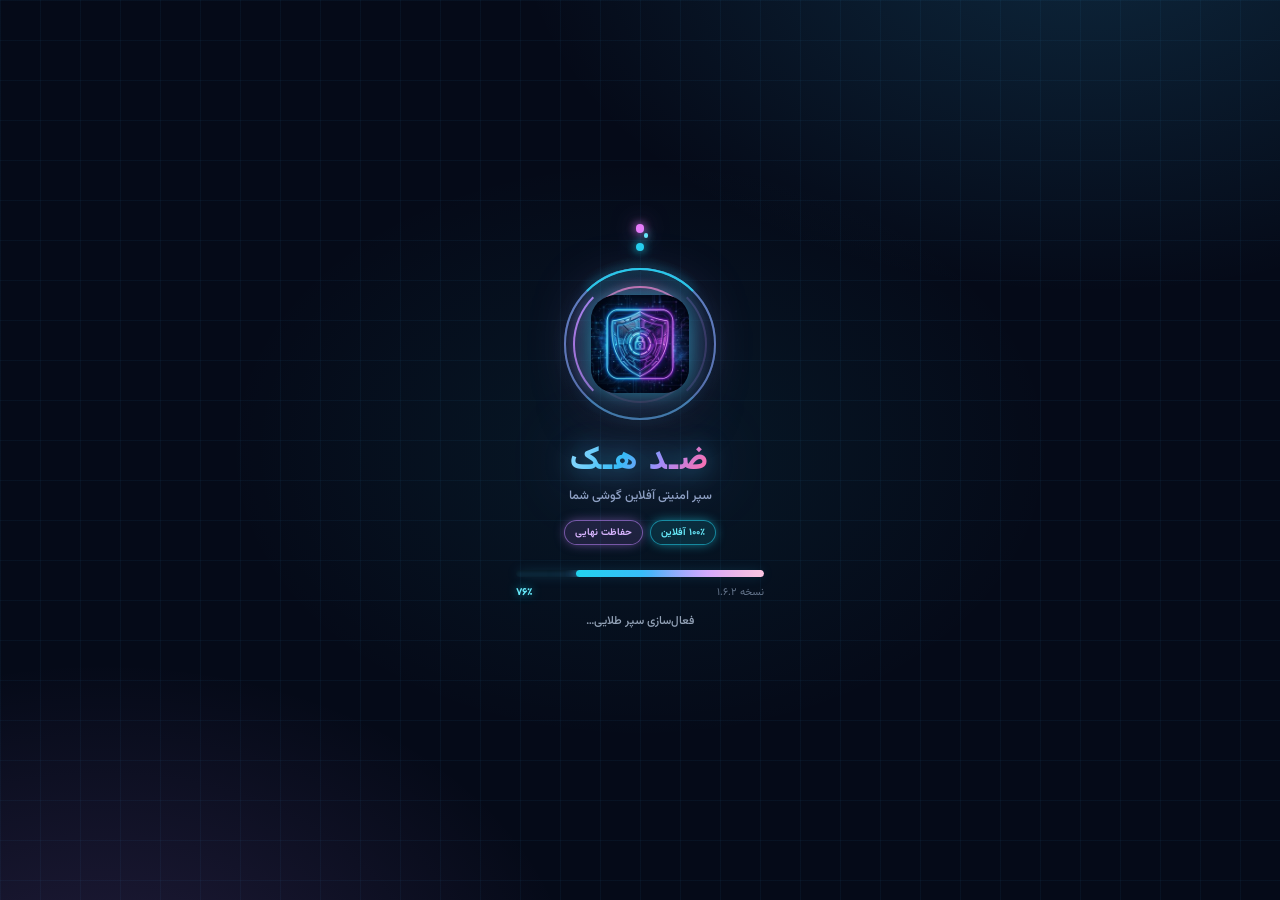
==== commit 90527060: "نسخه ۱.۶.۲ — آماده‌سازی انتشار در مایکت: تشخیص منبع نصب (distribution bridge) و مخفی‌سازی خودکار برو" ====
--- a/android/app/src/main/assets/index.html
+++ b/android/app/src/main/assets/index.html
@@ -321,7 +321,7 @@
 <script>
 /* ═══════════ داده‌های کامل برنامه (۲۰ درس + ۱۳ ابزار + ۱۳ میانبر + ۱۵ چک‌لیست + ۳۶ برنامه) ═══════════ */
 const LOGO = "<svg xmlns=\"http://www.w3.org/2000/svg\" viewBox=\"0 0 100 100\"> <defs> <linearGradient id=\"neonShield\" x1=\"0\" y1=\"0\" x2=\"1\" y2=\"1\"> <stop offset=\"0\" stop-color=\"#67e8f9\"/> <stop offset=\"0.5\" stop-color=\"#38bdf8\"/> <stop offset=\"1\" stop-color=\"#3b82f6\"/> </linearGradient> <linearGradient id=\"neonShieldHi\" x1=\"0\" y1=\"0\" x2=\"1\" y2=\"1\"> <stop offset=\"0\" stop-color=\"#a5f3fc\"/> <stop offset=\"1\" stop-color=\"#60a5fa\"/> </linearGradient> <linearGradient id=\"neonInner\" x1=\"0\" y1=\"0\" x2=\"0\" y2=\"1\"> <stop offset=\"0\" stop-color=\"#0c1a3a\"/> <stop offset=\"1\" stop-color=\"#111f4d\"/> </linearGradient> <filter id=\"neonGlow\" x=\"-40%\" y=\"-40%\" width=\"180%\" height=\"180%\"> <feGaussianBlur stdDeviation=\"3.2\" result=\"b\"/> <feMerge> <feMergeNode in=\"b\"/> <feMergeNode in=\"SourceGraphic\"/> </feMerge> </filter> <filter id=\"softGlow\" x=\"-50%\" y=\"-50%\" width=\"200%\" height=\"200%\"> <feGaussianBlur stdDeviation=\"6\"/> </filter> </defs> <rect x=\"2\" y=\"2\" width=\"96\" height=\"96\" rx=\"22\" fill=\"#050b1e\"/> <rect x=\"2\" y=\"2\" width=\"96\" height=\"96\" rx=\"22\" fill=\"none\" stroke=\"#38bdf8\" stroke-opacity=\"0.35\" stroke-width=\"1.5\"/> <path d=\"M50 16 L79 26 V49 C79 65 67 77 50 84 C33 77 21 65 21 49 V26 Z\" fill=\"#38bdf8\" opacity=\"0.55\" filter=\"url(#softGlow)\"/> <path d=\"M50 16 L79 26 V49 C79 65 67 77 50 84 C33 77 21 65 21 49 V26 Z\" fill=\"url(#neonShield)\" filter=\"url(#neonGlow)\"/> <path d=\"M50 16 L79 26 V49 C79 65 67 77 50 84 Z\" fill=\"url(#neonShieldHi)\" opacity=\"0.85\"/> <path d=\"M50 24 L71 31.5 V49.5 C71 61.5 62.5 71.5 50 77.5 Z\" fill=\"url(#neonInner)\"/> <path d=\"M50 24 L71 31.5 V49.5 C71 61.5 62.5 71.5 50 77.5 Z\" fill=\"#1d4ed8\" opacity=\"0.35\"/> <path d=\"M50 24 L71 31.5 V49.5 C71 61.5 62.5 71.5 50 77.5 L50 51.5 Z\" fill=\"#16255c\"/> <path d=\"M50 51.5 L71 31.5 V49.5 C71 61.5 62.5 71.5 50 77.5 Z\" fill=\"#67e8f9\" opacity=\"0.4\"/> <path d=\"M29 31.5 L50 24 L50 51.5 L29 51.5 Z\" fill=\"#0c1a3a\" opacity=\"0.9\"/> <path d=\"M36 47 l6 6 l14 -14\" stroke=\"#67e8f9\" stroke-width=\"5\" fill=\"none\" stroke-linecap=\"round\" stroke-linejoin=\"round\" filter=\"url(#neonGlow)\"/> </svg>";
-const DATA = {"lessons":[{"id":1,"title":"آموزش ساخت رمز عبور قوی","subtitle":"اصول ریاضی و تجربی در طراحی پسوردهایی که زاییده ذهن هکرها و کامپیوترها نیست","icon":"KeyRound","intro":"انتخاب رمزهایی مثل «123456» یا «Ali1380» شبیه به بستن در خانه با فویل آلومینیومی است! هکرها به وسیله حملات واژه‌نامه‌ای و موتورهای محاسباتی قدرتمند، پسوردهای متداول را در کسری از ثانیه حدس می‌زنند. برای استحکام قفل‌ها نیاز به متدهای علمی داریم.","sectionTitle":"فرمول ساخت رمزهای عبور غیرقابل شکستن","text":"یک رمز فولادین حداقل باید دارای ۱۲ کاراکتر ترکیبی باشد ار شامل: حروف انگلیسی بزرگ و کوچک، اعداد، و نمادهای خاص (!@#$%^&*). روش عالی برای حفظ کردن رمزهای سخت، روش «جمله رمز» (Passphrase) است. یک جمله فارسی را به صورت پینگلیش و نماد بنویسید. مثلاً جمله «من عاشق هوش مصنوعی هستم» به این صورت رمزنگاری می‌شود: «MAn@Asheghe#AI*HastAm_1405». این روش هم یادآوری راحتی دارد و هم هک کردن آن قرن‌ها زمان می‌برد!","alert":"از یک کلمه عبور واحد برای چندین سایت یا حساب گوناگون استفاده نکنید! اگر یکی از آن سایت‌ها هک شده و دیتابیس آن لو برود، هکرها بلافاصله آن پسورد را روی جیمیل یا اینستاگرام شما تست خواهند کرد.","note":"برنامه‌های مدیریت رمز عبور (Password Manager) معتبر و آفلاین در اندروید به شما کمک می‌کنند صدها رمز مجزای فوق‌العاده قوی تولید کرده و بدون نیاز به حفظ کردن، آن‌ها را داشته باشید.","mistake":"برخی کاربران رمزهای عبور جدی خود را در بخش یادداشت‌های ساده یا پیام‌های ذخیره شده تلگرام (Saved Messages) نگه می‌دارند که در صورت دسترسی غیرمجاز به جیمیل یا تلگرام، تمام دارایی امنیتی‌شان تبخیر می‌شود.","action":"لیست رمزهای حساب‌های خود را مرور کنید. رمزهای ضعیف یا تکراری را شناسایی کرده و آن‌ها را با الگوی جدید پاس‌فریز تغییر دهید.","summary":"طولانی بودن رمز عبور اثر تصاعدی بیشتری روی افزایش امنیت آن دارد تا استفاده بی‌شمار از نمادهای عجیب. رمزها را طولانی و چند کاراکتری بسازید تا برای همیشه آسوده‌خاطر باشید.","isFree":true,"readMinutes":4},{"id":2,"title":"امنیت حساب‌های بازی و گیمینگ","subtitle":"جلوگیری از دزدیده شدن اکانت پابجی، کالاف دیوتی، کلش‌آوکلنز و استیم","icon":"Gamepad2","intro":"اکانت‌های بازی این روزها حکم سرمایه‌های دیجیتالی ارزشمند را دارند. با ارزش یافتن این حساب‌ها، هکرهای متعددی در کمین نشسته‌اند تا با سرقت اکانت‌ها، آن‌ها را به قیمت‌های نجومی معامله کنند. در این مبیحث با راه‌های دفاع از اکانت‌های بازی آشنا می‌شویم.","sectionTitle":"تله‌های مرگبار جم رایگان و فیشینگ بازیکنان","text":"مشهورترین روش هک اکانت‌های بازی، تبلیغ کلمات کلیدی نظیر «جم رایگان پابجی»، «کدهای پنهانی کالاف دیوتی» یا «روش هک بازی جنگ قبیله‌ها» است. هکرها با ایجاد صفحات جعلی فیشینگ، شما را تشویق می‌کنند که برای گرفتن جم هدیه حتماً رمز عبور اکانت جیمیل یا سوپرسل‌آیدی خود را بنویسید. به محض تایپ رمز، اکانت شما برای همیشه قفل و ربوده می‌گردد!","alert":"هرگز خارج از بازی به هیچ وب‌سایتی برای قرعه‌کشی‌های جم رایگان رمز ندهید. کارهای درون‌برنامه‌ای پرداخت بازی فقط و فقط از طریق درگاه‌های متبر تایید هویت شده انجام می‌پذیرد.","note":"فعال کردن تایید دو مرحله‌ای (Two-Step Auth) روی حساب کاربری گوگل‌پلی، سوپرسل یا ابل‌آیدی متصل به اکانت‌های بازی، هر نوع حمله از راه دور را خنثی خواهد کرد.","mistake":"خرید و فروش خودسرانه کارهای بازی از طریق دایرکت اینستاگرام یا کانال‌های واسط معمولی، بدون حضور در مراجع و پورتال‌های دارای اینماد و صلح معامله.","action":"به تنظیمات حساب سوپرسل ایدی یا اکتیویژن متصل به بازی خود رفته و بررسی کنید که فعالسازی Two-Factor روشن باشد و ایمیل بازیابی به هیچ وجه متفرقه نباشد.","summary":"هیچ هدیه‌ی طلایی مجانی در اینترنت وجود ندارد. با دور کردن تمایلات عاطفی جم رایگان، از حساب‌های گیمینگ خود مقتدرانه صیانت به عمل آورید.","isFree":false,"readMinutes":4},{"id":3,"title":"امنیت و رفع هک اینستاگرام","subtitle":"محافظت از پیج‌های شخصی و کاری در برابر نفوذ، دزدی اطلاعات و دی‌اکتیو شدن","icon":"Instagram","intro":"اینستاگرام به عنوان شبکه تعاملات اجتماعی، آلبوم زندگی شما و بستر تجارت کسب‌وکارهای کوچک و بزرگ است. از دست رفتن پیج یعنی نابودی زحمات چندین ساله و باج‌گیری‌های مفرط مالی. این مقاله علمی تمام روش‌های بازدارنده این نفوذ را شرح می‌دهد.","sectionTitle":"ارکان دفاع پیج در مقابل حملات هکرهای کپی","text":"نقاط حساس نشت اینستاگرام شامل ۳ حوزه اصلی است: رمزهای عبور ضعیف و تکراری، پیوست ایمیل یا جیمیل فاقد امنیت و سوم اتصال به برنامه‌های غیررسمی آنفالویاب یا فالوربگیر مجهز به بدافزارها. هکرها با ربودن نام کاربری و تغییر ایمیل پشتیبان به نام خودشان، پیج شما را به کلی قفل می‌کنند. کنترل مداوم منوی Where you're logged in برای شناسایی هر نوع نشت مکانی تبلت‌ها و گوشی‌ها الزامی است.","alert":"پیام‌هایی حاوی تایید هویت پیج برای گرفتن تیک آبی بالا، یا هشدارهای تقلبی نقض کپی رایت با لینک مشکوک، دام‌های فیشینگ بزرگی هستند که پیج شما را در چند ثانیه تبخیر می‌سازند.","note":"پشتیبانی رسمی کدهای بازیابی نهایی (Recovery Codes) داخل اینستاگرام را حتماً به صورت فیزیکی کپی کرده یا عکس آن را در هارد آفلاین قرار دهید تا در بروز هر باگی صاحب پیوند باشید.","mistake":"بسیاری از به اصطلاح ادمین‌های امنیتی برای افزایش سرعت چت‌ها، نام کاربری و پسورد مستقیم پیج را به راحتی در اختیار چندین بازاریاب بدون بکارگیری سیستم‌های امن قرار می‌دهند.","action":"وارد تنظیمات Settings -> Accounts Center -> Password and Security شده، بخش Where you're logged in را چک کرده و دستگاه‌های ناشناس را پاک کرده و تایید دو مرحله‌ای (Two-Factor) را روشن کنید.","summary":"گذر واژه‌های قوی به همراه ایمیل پشتیبان معتبر و تایید دو مرحله‌ای، زره پولادینی بر تن پیج شما خواهد پوشاند که قوی‌ترین هکرها نیز از هجمه به آن منصرف خواهند شد.","isFree":true,"readMinutes":5},{"id":4,"title":"امنیت و رفع هک تلگرام","subtitle":"امضای دیجیتال تلگرام خود را محکم کنید و به کانال‌های مخرب خاتمه دهید","icon":"Send","intro":"تلگرام به واسطه ویژگی‌های بسیار پیشرفته توسعه خود، مورد توجه کلاهبرداران و هکرهای حرفه‌ای است. به سرقت رفتن اکانت تلگرام یعنی نابودی کانال‌ها، گروه‌ها، فاش شدن چت‌های محرمانه و کارهای آبرومندانه. با پاره کردن زنجیره موازی دسترسی‌ها، تلگرام را عایق‌کاری کنید.","sectionTitle":"تله‌های تایید هویت و ممیزی نشست‌های فعال","text":"شیوه کار هکرهای تلگرام بدین گونه است: پیامکی فریبکارانه به شما می‌دهند که «شما برنده جایزه شده‌اید برای تایید مشخصات کد ارسالی تلگرام را وارد کنید.» به محض دادن کد تلگرام، فرد به موازات شما وارد اکانت گردیده و برای جلوگیری از باطل کردن دسترسی، رمز دوم انتخابی خود را می‌سازد! بخش حیاتی پایش تلگرام، منوی Active Sessions است که لیست زنده تمام دستگاه‌های متصل را فاش می‌کند.","alert":"هیچ شرکت یا کانال تلگرامی و پشتیبان رسمی هرگز کدهای تایید تلگرام را تقاضا نمی‌کند. همچنین به محض دیدن پیام ورود دستگاه ناشناس به حسابتان (از طرف بات رسمی تلگرام)، فوراً اقدام کنید.","note":"آیکون قفل محلی درون چت‌های تلگرام به شما امکان می‌دهد برای نرم‌افزار خود پین ورودی اختصاصی بگذارید تا دیگران در زمان دوری شما دسترسی نیابند.","mistake":"استفاده مطلق از نسخه‌های غیررسمی تلگرام (مانند موبوگرام، تلگرام طلایی، ضد فیلتر و...) که متصل به پروکسی‌های اجباری هستند و می‌توانند بی اراده شما، چنل بسازند یا شما را عضو گروه‌های متفرقه کنند.","action":"به چیدمان تلگرام خود بروید، مسیر Settings -> Privacy and Security -> Active Sessions را فشرده و با انتخاب گزینه Terminate all other sessions تمام کلاه‌برداران را از حساب باطل کنید.","summary":"بزرگترین سپر تدافعی تلگرام، هوشیاری در عدم تقدیم کدهای ورودی به غریبه‌ها و بکارگیری نسخه رسمی است. حریم شخصی خود را بی الگو رها نکنید.","isFree":false,"readMinutes":4},{"id":5,"title":"امنیت و رفع هک جیمیل","subtitle":"جلوگیری از خوانده شدن ایمیل‌های شخصی و تاییدهای حساب شما","icon":"Mail","intro":"جیمیل (Gmail) فراتر از یک صندوق پستی ساده است. جیمیل کلید ریست کردن کلمه عبور اینستاگرام، تلگرام، حساب‌های ارزی و حتی پرتک‌های بانکی شماست. هکرها با نفوذ پنهانی به جیمیل، مایلند مکاتبات مالی و کدهای تغییر رمز را مانیتور کنند. این بخش برای بستن این حفره‌هاست.","sectionTitle":"بررسی فیلترها و کارهای پنهان در پنل وب جیمیل","text":"روش جالبی که هکرهای باهوش به کار می‌برند، استفاده از بخش Forwarding و ایجاد فیلترهای مخفی است. آن‌ها به صورتی فیلتر تنظیم می‌کنند که هر رمزی که مایل به بازیابی آن روی حساب اینستاگرام یا صرافی هستید، ایمیل حاوی کد دریافت کند و بلافاصله به جیمیل هکر فوروارد شود و نسخه واریزی از اینباکس اصلی شما کاملاً حذف (Trash) گردد تا متوجه ایمیل نشوید! این یک تهدید خاموش است.","alert":"اگر پیامکی با عنوان درخواست ریست پسورد حساب‌های دیگر دریافت کردید اما وقتی وارد جیمیل شدید نامه‌ای مربوط به آن نیافتید، سریعاً باید فیلترهای جیمیل و بخش فورواردینگ را در نسخه تحت وب کنترل کنید.","note":"جیمیل مجهز به ابزار امنیتی Google Security Checkup است که با اسکن پویای سیستم، تمامی موارد مشکوک اکانت را با یک دکمه رفع اشکال می‌کند.","mistake":"استفاده از اپلیکیشن‌های جانبی مدیریت ایمیل (Email Client) که ادعا می‌کنند کار با جیمیل را برای شما آسان می‌کنند اما رمز جیمیل شما را در سرور اصلی خود نگهداری می‌کنند.","action":"از طریق مرورگر رایانه یا موبایل وارد نسخه وب جیمیل شوید (Gmail Web Interface)، چرخ‌دنده تنظیمات را زده و تب Filters and Blocked Addresses را بررسی کرده و فیلترهای مشکوک را لغو کنید.","summary":"ورودی‌های پاکیزه جیمیل به معنای صیانت از تمام دارایی‌های متصل است. با ممیزی فیلترها و مسیربست‌های انتقال داده، به امنیت حداکثری دست یابید.","isFree":false,"readMinutes":4},{"id":6,"title":"سوالات پرتکرار امنیتی (FAQ)","subtitle":"پاسخ به رایج‌ترین شبهات و ابهامات در دنیای امنیت اطلاعات گوشی‌های همراه","icon":"HelpCircle","intro":"دنیای امنیت پر از شبهات، شایعات عوامانه و کارهای عجیب است. برای افزایش آگاهی سایبری، کالبدشکافی پرسش‌های رایج را با اتکا به مراجع فنی و منطبق با معماری اندروید در این بخش پاسخ می‌دهیم تا حقایق را بشناسید.","sectionTitle":"حقایق فاش شده در پرسش و پاسخ‌های امنیتی دستگاه‌ها","text":"سوال: آیا هک گوشی اندروید از راه دور بی هیچ کلیک یا دانلودی امکان‌پذیر است؟ پاسخ: کدهای نفوذ از راه دور محض (Zero-Click) در انحصار کلان سازمان‌های جاسوسی بین‌المللی است و هزینه هر بار اجرای آن مبالغ میلیون دلاری پورتال است. برای کاربران عادی، هک بدون باز کردن لینک فیشینگ یا دانلود نمودن برنامه‌های مشکوک پنهان عملاً صفر مینی‌موم است.","alert":"سوال: اگر ناآگاهانه کد تایید یا لینک فیشینگ را فشرده و لمس کردیم چه کنیم؟ پاسخ مهم: فوراً اتصال اینترنت گوشی را خاموش کنید، اکانت‌های متصل چت را با مراجع Sessions دیگر قطع کنید، سریعاً نسبت به خالی کردن موجودی کارت یا انتقال آن اقدام کنید.","note":"سوال: برنامه‌های روت کردن گوشی اندروید چه خطراتی دارند؟ پاسخ: روت کردن لایه‌های محافظتی کرنل سیستم‌عامل اندروید را به کلی کنار زده و به بدافزارهای ساده اجازه خواندن فایل‌های حساس تمام برنامه‌ها را صادر می‌کند!","mistake":"باور به این شایعه که با گذاشتن لایسنس یا داشتن آنتی‌ویروس، می‌توانیم با ایمنی فیزیکی کامل روی تمام وب‌سایت‌های مخرب بدون تامل و تفکر کلیک کنیم.","action":"هر زمان در مواجه با برنامه‌ای مردد بودید، آن را روی موتور آنلاین VirusTotal قرار دهید تا ۶۰ آنتی‌ویروس بزرگ زنده جهان فایل را به ثانیه بررسی نمایند.","summary":"شایعات و فوبیاهای ذهنی را دور بریزید. امنیت بر پایه معماری منطق ریاضی شکل گرفته است. با ارتقا آگاهی، قوى‌ترین ناظر تدافعی دستگاه خود باشید.","isFree":false,"readMinutes":5},{"id":7,"title":"امنیت کودکان و نوجوانان در وب","subtitle":"ایمن‌سازی فضای اینترنت برای رده‌های سنی حساس و روش‌های علمی و عملی کنترل والدین","icon":"Baby","intro":"دنیای مجازی دنیایی از ارتباط‌هاست؛ با این وجود کودکان و نوجوانان به دلیل احساسات هیجانی، طعمه‌های فوق‌العاده ساده‌ای برای منحرفان سایبری، هکرها و کلاهبرداران در بستر بازی‌های آنلاین هستند. صیانت از روان و اطلاعات فرزندان، رسالت والدینی آگاه است.","sectionTitle":"سپر دفاعی فرزندان و متدهای کنترل آفلاین والدین","text":"تنظیم بستر ایمن نیازمند دو سلاح گوناگون است: نخست گفتگوهای رفیقانه و آگاه‌سازی به کودک که بداند «اینترنت حیاط‌خلوت عمومی است و نباید اطلاعات خانه را فاش کند.» ابزار دوم بکارگیری قوی‌ترین کنترل والدین اندروید یعنی Google Family Link است. این برنامه به شما اصرار زنده دارد تا بر مدیریت نصب بازی‌ها، مدت زمان نگاه کردن و مسدودسازی پیوندهای نامتعارف، نظارت مستقیم و بدون تشنج داشته باشید.","alert":"نوجوانان نباید برای بازی‌ها یا چت در شبکه‌های بیگانه، اطلاعاتی شامل آدرس فیزیکی منزل، مدرسه، وضعیت اموال فامیل و به خصوص عکس‌های خانوادگی در گالری را به دوستان ناشناس آنلاین بفرستند.","note":"پیکربندی قابلیت SafeSearch روی موتور جستجوی گوگل کروم کودک به شما این برائت را می‌دهد تا از نمایش هر نوع فیلم یا عکس‌های مستهجن و خشن به صورت خودکار جلوگیری به عمل آید.","mistake":"خریدن تبلت یا سیم‌کارت بدون محدودیت محتوایی و رها کردن فرزند خردسال در فضای بدون چارچوب وب برای ساعت‌های طولانی به عنوان تفریح و بازی.","action":"نرم‌افزار Google Family Link را از گوگل پلی ریخته و روی گوشی خود و فرزندتان ارتباط را متمایز فعال کرده و فیلترهای وب برای سنین زیر ۱۸ سال را ست کنید.","summary":"امور پرورشی نوین به کنترل‌های نامحسوس و تکنولوژی مجهز متکی است. با عایق‌سازی پورتال وب کودکان خود، آرامش و سلامت روان را به خانواده هدیه دهید.","isFree":false,"readMinutes":5},{"id":8,"title":"امنیت و رفع هک روبیکا","subtitle":"حفظ حریم خصوصی و امنیت حساب کاربری در پیام‌رسان روبیکا","icon":"MessageCircle","intro":"سوپراپلیکیشن روبیکا بستر مبادلات اجتماعی بخش بزرگی از کاربران بومی است. اما به دلیل ناآگاهی عمومی خریداران، کلاهبرداران به شدت مایل به تسخیر حساب‌ها و تبلیغ به نام اکانت قربانی هستند. این بخش شما را به دفاع مقابل سارقان مجهز می‌سازد.","sectionTitle":"متدهای جعل پشتیبان و پایش سیستم‌های امنیتی","text":"کلاهبرداران در روبیکا معمولاً عکسی با نشان رسمی روبیکا قرار داده و با نام‌های فریبنده مثل «سامانه مرکزی پشتیبانی روبیکا» پیام می‌دهند که «حساب شما به علت تخلف در حال حذف شدن است، جهت لغو حذف سریعاً کد ۵ رقمی ارسالی به تلفن را بفرستید.» فرستادن کد مساوی ورود هکرها به اکانت است. بخش حیاتی ممیزی روبیکا منوی «دستگاه‌های فعال» است که رد کل مهمانان ناخوانده را فاش می‌کند.","alert":"هیچ دایره یا نماینده یا ادمین پشتیبان روبیکایی کد ارسالی پیامکی را تقاضا نخواهد کرد. همیشه توجه کنید حساب پشتیبان رسمی در روبیکا دارای نشان تایید آبی رنگ است.","note":"گذاشتن گذرواژه تایید دومرحله‌ای متنی سخت در بخش تنظیمات حریم خصوصی روبیکا سد بسیار قدرتمندی مقابل بات‌ها و نفوذگران است.","mistake":"نصب برنامه‌های ثانویه نظیر «روبیکا همه‌کاره» یا «روبیکا پرو طلایی پلاس» که از طرف مارکت‌های مجهول منتشر شده و هدف آن‌ها برداشت کدهای ورود شماست.","action":"به چیدمان روبیکای خود رفته، بخش «تنظیمات -> حریم خصوصی و امنیت -> دستگاه‌های فعال» را فشرده و با زدن دکمه خروج از سایر دستگاه‌ها، کانورت امن انجام دهید.","summary":"آگاهی، سپر امنیت شما در روبیکاست. چشمان خود را در مواجهه با پیام‌های جعلی باز نگه دارید و چت‌های خود را فاقد دسترسی دیگران نگه دارید.","isFree":false,"readMinutes":4},{"id":9,"title":"امنیت گوشی اندروید","subtitle":"کارهای ضروری و تنظیماتی که باید فوراً در گوشی خود تغییر دهید","icon":"Smartphone","intro":"سیستم‌عامل اندروید به واسطه منبع‌باز بودن، آزادی عملی بی‌نظیر به کاربر می‌دهد. اما همین ویژگی، در صورت پیکربندی غلط تنظیمات گوشی، بستر مناسبی برای بدافزارها و تراست‌های جاسوسی است. با چند دقیقه چیدمان صحیح، گوشی اندرویدی خود را تبدیل به پناهگاهی امن بسازید.","sectionTitle":"منظومه پدافندی اندروید: ابزارها و تنظیمات بنیادی","text":"اندروید دارای بخش‌های حفاظتی پنهانی است. اولین دفاع، غیرفعال بودن کامل نصب از مراجع ناشناس برای پیام‌رسان‌ها است. بدافزارهای جاسوسی معمولاً دوست دارند فولدری بسازند و فایل‌های آلوده را دانلود کنند. ویژگی دوم، سپر امنیتی فعال Google Play Protect است که با الگوهای تحلیل رفتاری، کدهای مخرب را به سرعت متلاشی و مسدود می‌کند. ابزار سوم نیز ممیزی وضعیت Developer Options و گزینه‌ی اشکال‌زدایی USB است.","alert":"اشکال‌زدایی USB (USB Debugging) را زمانی که استفاده ندارید حتماً خاموش نگه دارید. سارقان فیزیکی با اتصال کابل به رایانه‌های مجهز و درگاه اشکال‌زدایی فعال، می‌توانند قفل الگوی صفحه گوشی شما را بدون داشتن رمز عبور دور بزنند.","note":"همواره دسترسی‌های اختصاصی همچون Notification Listener یا Accessibility Services را در گوشی برای برنامه‌های نصب شده ممیزی کنید. این موارد مسیر نشت داده‌ها را برای بدافزارها هموار می‌سازند.","mistake":"بسیاری از کاربران برای تسریع کارهای خود دسترسی نصب برنامه‌ها را برای مراجع ناشناس (مانند فایرفاکس یا تلگرام) روشن می‌گذارند و پس از اتمام کار، آن را مجدداً قفل نمی‌کنند.","action":"وارد تنظیمات اندروید شده، بخش Google -> Security -> Google Play Protect را باز کنید و گزینه Scan apps with Play Protect را فعال نمایید.","summary":"شما با بستن راه‌های نفوذ فیزیکی و سیستمی اندروید، ضریب امنیت خود را تا بی نهایت افزایش خواهید داد. یک اندروید مجهز، ایمن‌ترین سیستم‌عامل موبایلی است.","isFree":true,"readMinutes":5},{"id":10,"title":"امنیت و رفع هک شاد","subtitle":"حفظ حریم خصوصی دانش‌آموزان و دبیران ارجمند در اپلیکیشن شاد","icon":"GraduationCap","intro":"شبکه آموزشی دانش‌آموزی شاد کانون اتصالات تحصیلی فرزندان کشور است. اما متأسفانه به خاطر سنین پایین و سادگی مخاطبان دانش‌آموز، جولانگاه کلاهبرداران عاطفی با ترفندهای مهندسی اجتماعی شده است. صیانت از اکانت دانش‌آموزی وظیفه والدین و کادر مدرسه است.","sectionTitle":"کلاهبرداری‌های بهانه‌ای و ممیزی بستار شاد","text":"حیله تکراری هکرها در شبکه شاد پیامک زدن به دانش‌آموز با نام «پشتیبانی بخش فنی شاد» است با این مضمون: «پرونده تحصیلی شما ناقص است و اگر کد تایید پیامک شده را تا ۵ دقیقه دیگر ارسال نکنید از کلاس‌های درس حذف می‌شوید.» اکثر کودکان با اضطراب کد را تسلیم هکر می‌نمایند! ادمین شدن هکرها در گروه‌های درسی به دزدیدن اطلاعات دانش‌آموزان دیگر می‌انجامد که فاجعه‌بار است.","alert":"کادر اجرایی مدارس، مدیران، ناظمین و معلمان گرامی هرگز برای عضویت در کانال‌های کلاس یا تایید پرونده‌ها کدهای پیامکی تایید شاد را درخواست نخواهند کرد.","note":"بررسی چیدمان «دستگاه‌های فعال» در شاد به والدین امکان می‌دهد رفتارهای نفوذی را در سریع‌ترین زمان مانیتور و خنثی کنند.","mistake":"دادن استقلال کامل تبلت بدون ردیابی مکرر بخشهای حریم خصوصی شاد توسط پدر و مادر و غفلت از چت‌های پنهان نوجوان با هویت‌های دروغین در بازی‌ها.","action":"در گوشی فرزند خود پیام‌رسان شاد را بررسی کرده، بخش «تنظیمات -> حریم خصوصی -> دستگاه‌های فعال» را ممیزی کنید و ایمنی تایید دو مرحله‌ای آن را ست فرمایید.","summary":"حملات مهندسی عاطفی هدف شماره یک در شاد است. با آموزش مبانی ساده امنیت سایبری به کودکان، کانون خانواده را از دغدغه‌ها دور نگه دارید.","isFree":false,"readMinutes":4},{"id":11,"title":"تشخیص لینک و سایت جعلی","subtitle":"شناسایی کلاهبرداری‌های اینترنتی فیشینگ در یک ثانیه","icon":"Fish","intro":"فیشینگ (Phishing) هنر فریب دادن کاربر است. هکرها وب‌سایتی مو به مو و کاملاً مشابه درگاه بانکی یا شبکه‌های اجتماعی اصلی می‌سازند، سپس با بهانه‌های تحریک‌کننده یا تهدیدآور، شما را به آنجا سوق می‌دهند تا مشخصات کارت و پسورد خود را شخصاً تایپ کنید.","sectionTitle":"۴ نشانه طلایی برای صحت‌سنجی یک درگاه اینترنتی","text":"نشانه اول، بررسی ریز به ریز آدرس بار (URL) مرورگر است. به عنوان مثال، آدرس حقیقی سامانه شاپرک shaparak.ir است؛ اما کلاهبرداران دامنه‌های عجیبی مانند shapaarak.ir ، shapeerak-ir.icu یا shapesrak.ir را ثبت می‌کنند. نشانه دوم، نبود پروتکل HTTPS است (روشن نبودن قفل امنیت در نوار بالای مرورگر). نشانه سوم، بخش کد امنیتی (کپچا) است؛ تصاویر کپچای جعلی ثابت بوده و با کلیک روی دکمه لود مجدد، ارقام آن عوض نمی‌شوند!","alert":"هرگز از درون لینک‌های ارسالی در پیامک‌ها وارد سایت‌های با تراکنش مالی نشوید. برای ورود به بانک خود، همواره نام بانک را در مرورگر تایپ کنید یا از اپلیکیشن رسمی بانک همراه استفاده فرمایید.","note":"نصب یک افزونه ضد فیشینگ معتبر روی مرورگر وب یا استفاده از مرورگرهای نوین اندرویدی مجهز به فیلتر هشدارهای مشکوک، بخش بزرگی از حملات فیشینگ را به صورت زنده خنثی خواهد کرد.","mistake":"برخی کاربران صرفاً با دیدن لوگوهای آشنای شاپرک و نماد اعتماد روی صفحه، اطمینان کامل پیدا می‌کنند؛ در صورتی که کدهای قالب این نشان‌ها به آسانی قابل کپی روی صفحات کلاه‌برداری است.","action":"برای خریدهای اینترنتی خود، یک کارت بانکی جانبی اختصاص دهید و سقف موجودی آن را همواره زیر ۵۰ هزار تومان نگه دارید تا در صورت افتادن در تله فیشینگ، سرمایه اصلی‌تان مصون بماند.","summary":"فضای آنلاین پر از درهای پشتی و تله‌های عاطفی-عناینی است. با چند ثانیه تمرکز روی آدرس دامنه و آیکون قفل، جلوی خالی شدن حساب خود را مقتدرانه سد کنید.","isFree":true,"readMinutes":5},{"id":12,"title":"امنیت ویندوز و کامپیوتر","subtitle":"محافظت از لپ‌تاپ و کامپیوتر خانگی در برابر باج‌افزارها و استخراج‌کننده‌های رمز ارز","icon":"Monitor","intro":"نه تنها گوشی هوشمند، بلکه مغز پردازشی کارهای اداری و فنی شما یعنی رایانه‌ها هدف حملات تخریبی هستند. ویندوزها به دلیل بکارگیری گسترده، بستر تاخت و تاز باج‌افزارها (Ransomware) هستند که تمام عکس‌ها و مستندات خانوادگی را قفل کرده و از شما پول طلب می‌کنند.","sectionTitle":"اصول زنده نگه‌داری ویندوز از غارت اطلاعات","text":"دشمن بزرگ امنیت ویندوز، نفوذ کرک‌های نرم‌افزارهای غیرمجاز و دانلود شده از منابع نامطمئن است. این کرک‌ها اغلب کدهای کی‌لاگر را با خود همراه دارند که پسوردهای ذخیره شده در مرورگرهای وب را کپی و خارج می‌کنند. تکیه‌گاه پایه ویندوز، فعال بودن دائمی Windows Defender و دانلود منظم آپدیت‌های پچ امنیتی سیستم‌عامل از پورتال رسمی مایکروسافت است.","alert":"هرگز فایلهای پیوستی با پسوندهای مشکوک نظیر .exe ، .scr یا .bat پیوستی در ایمیل‌های غریبه یا فایل‌های فشرده تلگرامی را روی ویندوز اجرا نکنید، زیرا آسیب‌پذیری‌های لایه‌ای فایل زنده خواهند شد.","note":"داشتن هارد اکسترنال جانبی و گرفتن بکاپ فیزیکی منظم قطع به یقین بهترین و تنهاترین داروی خنثی‌سازی حملات فاجعه‌بار باج‌افزارها در سیستم‌هاست.","mistake":"غیرفعال کردن آنتی‌ویروس اصلی سیستم برای نصب بازی‌های کرک‌شده و عدم یادآوری فعالسازی مجدد آن پس از کارهای تفریحی و بازی.","action":"به بخش Windows Security سیستم خود مراجعه کنید، از روشن بودن بخش‌های Virus & threat protection مطمئن شوید و یک تست ممیزی سریع (Quick Scan) برای سیستم استارت کنید.","summary":"رایانه‌ها حاوی آرشیو زندگی و کارهای شما هستند. با بکارگیری ویندوز مجهز به وصله امنیتی نوین و دوری از کرک‌های سیاه، کامپیوتر خود را فاقد حفره نگه دارید.","isFree":false,"readMinutes":4},{"id":13,"title":"امنیت و رفع هک پیامک و سیمکارت","subtitle":"چگونه مانع از شنود پیامک‌های تایید حساب خود توسط هکرها شویم؟","icon":"SimCard","intro":"هویت دیجیتال شما به سیم‌کارتتان متصل است. پیامک‌های کد تایید یا احراز ورود دروازه ورود به تلگرام، واتساپ، جیمیل و فرآیندهای مالی بانک‌ها هستند. مهاجمان با فریب دادن اپراتور یا نصب بدافزارها می‌توانند به راحتی پیامک‌ها را شنود کنند. باید سیم‌کارت خود را در دژ دفاعی قرار دهید.","sectionTitle":"راهکارهای شنود پیامک و فرامین بازدارنده","text":"اولین تکنیک هکرها، نصب برنامه‌های فوروارد کننده (SMS Forwarder) به صورت پنهانی روی گوشی قربانی است. این اپلیکیشن‌های موذی با گرفتن دسترسی پیامک، بلافاصله هر اس‌ام‌اس دریافتی را به شماره مهاجم یا کانال تلگرامی و روبیکایی فوروارد می‌کنند و اثری در گالری سابقه نمی‌گذارند. خطر دوم، سیم‌کارت فاقد پین کد برای زمان گم شدن فیزیکی گوشی است. با انداختن سیم‌کارت روی گوشی جانبی دیگر، سارق فوراً رمز اصلی همه اکانت‌های شما را تقاضا می‌کند.","alert":"اگر به ناگاه با قطع دائم شبکه آنتن گوشی خود بدون دلیل سخت‌افزاری روبرو شدید، فوراً با سیم‌کارت دیگری به اپراتور تماس بگیرید. ممکن است سارقان با اوراق هویتی و جعل، سیم‌کارت جدید به نام شما صادر کرده باشند (حمله SIM Swap).","note":"پیکربندی پین کد سیم‌کارت کارهای شخصی (PIN SIM) به شما کمک می‌کند جلوی سرقت سیم‌کارت فیزیکی را به صورت کامل ببندید.","mistake":"استفاده از برنامه‌های پیام‌رسان پیش‌فرض جانبی غیراستاندارد به جز برنامه اصلی خود شرکت‌های سازنده موبایل (مانند Google Messages) که معمولاً با کدهای منبع‌باز غیررسمی توسعه یافته‌اند.","action":"در گوشی خود به بخش تنظیمات امنیتی (SIM Card Lock) بروید و برای سیم‌کارت خود یک پین کد ۴ رقمی اختصاص دهید و همچنین برنامه‌های دارای دسترسی پیامک را ممیزی کنید.","summary":"سیم‌کارت شما قلب مدار تایید هویت است. با افزودن پین حفاظتی فیزیکی و ممیزی بسته‌های پکیج، دروازه ورودی هکرها را برای همیشه چفت و محکم کنید.","isFree":false,"readMinutes":5},{"id":14,"title":"تشخیص هک شدن گوشی","subtitle":"نشانه‌های واضحی که خبر از وجود بدافزار یا جاسوس‌افزار در گوشی می‌دهند","icon":"Bug","intro":"هکرها مایلند در سایه حضور یابند. بدافزارهای جاسوسی پیشرفته تلاش می‌کنند ردی از خود بجای نگذارند، اما رفتار سخت‌افزار موبایل دست آن‌ها را رو می‌کند. با یادگیری رفتارهای فیزیکی گوشی، به چشم مسلح تشخیص نفوذ مجهز شوید.","sectionTitle":"ردپای بدافزارها: نشانگرهای سخت‌افزاری و نرم‌افزاری","text":"وقتی یک پردازش مخرب در پس‌زمینه اندروید در حال مانیتورینگ میکروفون، جی‌پی‌اس و گالری شماست، منابع سیستم را به شدت اشغال می‌کند. این اشغال منابع به ۳ شکل واضح خود را نشان می‌دهد: ۱. تخلیه سریع و ناگهانی باتری حتی زمانی که با گوشی کاری ندارید. ۲. گرم شدن و داغ کردن بی‌دلیل بدنه فلزی گوشی در شرایط بلااستفاده بودن مطلق. ۳. مصرف نجومی و بدون پیش‌زمینه حجم ترافیک اینترنت به دلیل آپلود مدام فایل‌های جاسوسی شده به سمت سرورهای خارجی.","alert":"اگر متوجه شدید در نوار اعلان اندروید، چراغک چشمک‌زن کوچک مربوط به دوربین یا میکروفون (نقطه سبز رنگ در اندرویدهای نوین) بی‌جهت روشن شده است، نشانه‌دهنده استراق سمع زنده توسط یکی از اپلیکیشن‌ها است!","note":"برنامه‌های ضدبدافزار معتبر آفلاین می‌توانند پردازش‌های عمیق لایه‌ی کرنل اندروید را مرتباً پایش کنند و در صورت مشاهده رفتارهای مشکوک، هشدار امنیتی فوری صادر کنند.","mistake":"برخی کاربران داغ کردن مفرط گوشی یا مصرف بی‌رویه دیتا را صرفاً به افت کیفیت فنی سخت‌افزار ربط می‌دهند و این موارد ممیزی حساسیت امنیتی را جدی تلقی نمی‌کنند.","action":"وارد بخش مانیتورینگ ترافیک اینترنت (Data Usage) در تنظیمات اندروید شوید و حجم مصرف هر برنامه در پس‌زمینه (Background Data) را ممیزی کنید. هر برنامه ناشناسی را که مصرف بیش از حد داشت فوراً حذف نصب کنید.","summary":"گوشی شما هرگز بیهوده داغ نمی‌شود یا دیتای آن مفقود نمی‌گردد. هر رفتار غیرعادی را به عنوان زنگ خطری جدی تلقی کرده و به بررسی تخصصی بپردازید.","isFree":false,"readMinutes":5},{"id":15,"title":"امنیت و رفع هک واتساپ","subtitle":"شناسایی سریع دستگاه‌های متصل به واتساپ شما و افزایش حریم خصوصی چت‌ها","icon":"MessageSquare","intro":"واتساپ از پروتکل رمزنگاری سرتاسری برخوردار است، به این معنی که پیام‌ها حین جابجایی در اینترنت قابل شنود نیستند. اما بدافزارها و جاسوس‌ها از غفلت فیزیکی شما استفاده می‌کنند تا به پیام‌های جاری متصل شوند. این راهنما به معرفی و رفع این تهدیدها می‌پردازد.","sectionTitle":"نشست‌های وب و دستگاه‌های متصل واتساپ","text":"بزرگترین دریچه نفوذ به واتساپ، اسکن کردن بارکد تصویری در زمان اتصال مرورگر لپ‌تاپ (WhatsApp Web) است. سارق می‌تواند با یک ثانیه غفلت شما پیوند چنل را برقرار کرده و تمام چت‌های زنده شما را مانیتور و حتی از طرف شما پیام ارسال کند. خطر دوم، نرم‌افزارهای بکاپ‌گیر مخفی هستند که دسترسی به فایلهای پوشه‌ واتساپ در حافظه گوشی دارند و چت‌ها را خارج می‌کنند.","alert":"روشن شدن ناگهانی هشدار «WhatsApp Web is currently active» روی نوتیفیکیشن‌ها اندروید زنگ خطری جدی است که خبر می‌دهد شخصی همین الان در حال خواندن پیام‌های شما از طریق رایانه است.","note":"تنظیم پین کد شخصی تایید دومرحله‌ای درون واتساپ برای جلوگیری از جابجایی مکرر سیم‌کارت و نفوذ مجدد فوق‌العاده الزامی است.","mistake":"مهمترین اشتباه سپردن گوشی فاقد الگو یا قفل به دیگران (افراد فامیل یا سارقان گذری) حتی برای کارهای ساده است، چرا که اتصال واتساپ وب تنها ۱۰ ثانیه زمان می‌طلبد!","action":"همین الان واتساپ خود را باز کنید، به بخش Linked Devices (دستگاه‌های متصل) بروید؛ لیست تمام مرورگرها را چک کنید و با زدن دکمه Log Out تمام آنها را بیرون بیندازید.","summary":"بدون تایید صریح دوربین شما، هک واتساپ برای افراد عادی محال است. با مراقبت از فیزیک گوشی و بستن نشست‌های فعال وب، کنترل چات‌ها را به دست بگیرید.","isFree":false,"readMinutes":4},{"id":16,"title":"احراز هویت دو مرحله‌ای (2FA)","subtitle":"امنیت دوبرابر حساب‌ها و جلوگیری از ورود هکرها حتی در صورت فاش شدن پسورد","icon":"ShieldCheck","intro":"پسوردها به تنهایی بستر مناسبی برای هک هستند. احراز هویت دو مرحله‌ای (Two-Step Verification) یا همان 2FA، لایه حفاظتی دومی است که مانند قفل گاوصندوق پشت در ورودی عمل می‌کند. حتی اگر هکری رمز عبور شما را تصاحب کند، بدون دسترسی به کد دوم، ورود او غیرممکن است.","sectionTitle":"بررسی لایه‌ها و انواع سیستم‌های تایید دو مرحله‌ای","text":"سیستم‌های ۲FA به سه دسته کلی تقسیم می‌شوند: کدهای مبتنی بر پیامک (که ضعیف‌ترین هستند)، برنامه‌های احراز هویت اختصاصی (مانند Google Authenticator) و کلیدهای امنیتی سخت‌افزاری. در این میان، استفاده از برنامه‌هایی مثل گوگل آتنتیکیتور به این دلیل ایمن است که کدها به صورت آفلاین روی دستگاه شما تولید شده و غیرقابل شنود در شبکه مخابراتی هستند.","alert":"کدهای موقت احراز هویت، خط قرمز شماست! پشتیبانان واقعی اپراتورها، بانک‌ها یا پیام‌رسان‌ها هرگز کدهای ارسال شده به گوشی شما را درخواست نمی‌کنند. هر نوع تقاضای کد، تله کلاهبرداری است.","note":"برای هر حساب بزرگ، کدهای ریکاوری یا بازیابی نهایی پشتیبان تهیه کرده و آن‌ها را روی کاغذ در محلی کاملاً مطمئن یادداشت کنید تا در صورت مفقود شدن تلفن، اکانتتان از دست نرود.","mistake":"اکثر افراد روش پیامکی را انتخاب می‌کنند و فکر می‌کنند پیامک کاملاً امن است، در حالی که در صورت گم شدن یا به سرقت رفتن فیزیکی سیم‌کارت، سارق می‌تواند بلافاصله به راحتی کد را دریافت کند.","action":"به تنظیمات حریم خصوصی حساب گوگل، تلگرام و اینستاگرام خود بروید، بخش Two-Step Verification را بیابید و آن را با اولویت اپلیکیشن (Authenticator App) فعال کنید.","summary":"روشن کردن تایید دو مرحله‌ای، ضریب نفوذ مهاجمان را تا ۹۹٪ کاهش می‌دهد. این اقدام ارزشمندترین کاری است که هر کاربر امروزی باید انجام دهد.","isFree":false,"readMinutes":4},{"id":17,"title":"امنیت خرید و پرداخت اینترنتی","subtitle":"راهنمای استفاده ایمن از کارت‌های بانکی و خریدهای آنلاین موفق","icon":"CreditCard","intro":"پول نقد جای خود را به کدهای دیجیتالی و کارت‌های بانکی داده است. راحتی کارها فوق‌العاده است اما جابجایی سرمایه‌ها فاقد محافظت عاقلانه، سارقان سنتی را تبدیل به هکرهای مدرن و پیشرفته کرده است. خریدهای آنلاین را بدون هراس و با امنیت ۱۰۰ درصد انجام دهید.","sectionTitle":"آقای امنیت در خریدهای الکترونیکی","text":"سپر دفاعی نخست شما در پرداخت‌ها، استفاده بدون قید و شرط از رمزدوم پویا است. هرگز شماره کارت یا رمز دوم ایستا را روی وب‌سایت‌های مشکوک ذخیره نکنید. دومین نکته، استفاده از صفحه کلید مجازی ارائه شده در درگاه‌های پرداخت در زمان وارد کردن رمزهای حساس است تا در صورت وجود کی‌لاگر در دستگاه، ضربات انگشت شما فاش نشود. نکته سوم، همواره فعال بودن سرویس پیامک واریز و برداشت بانک مربوطه است تا از کوچکترین جابجایی‌ها سریعاً با خبر شوید.","alert":"پیامک‌های حاوی کدهای هدیه خرید یا لینک‌های تخفیف باورنکردنی کالاها معمولاً به درگاه‌های کپی کلاهبرداری ختم می‌شوند. در مواجهه با تخفیف‌های بالای ۷۰ درصد همواره یک قدم به عقب بردارید و تامل کنید.","note":"داشتن برنامه‌های پرداخت رسمی بومی و کیف‌پول‌های اعتباری معتبر کمک می‌کند بدون وارد کردن کارت‌بانکی مستقیم و تراکنش، خرید کارهای خود را با ایمنی انجام دهید.","mistake":"ذخیره کردن فایل عکس کارت عابربانک به همراه یادداشت پین کد کار‌های شخصی در گالری گوشی از متداول‌ترین مواردی است که کار سارقان و بدافزارهای نفوذی را در استخراج دارایی‌ها بی‌نهایت سهل می‌کند.","action":"به شعبه بانک یا خودپرداز خود مراجعه کنید و برای کارت‌های متصل به اینترنت خرید، حتماً سقف تراکنش روزانه را تا حد امکان کاهش دهید تا در صورت نشت، ضربه سهمگینی به حساب اصلی وارد نشود.","summary":"پول‌های شما ثمره زحمات شماست. با بکارگیری رفتارهای دفاعی ساده و خرید صرفاً از مراجع تایید صلاحیت شده، لذت خریدهای الکترونیکی را با آرامش تجربه کنید.","isFree":false,"readMinutes":5},{"id":18,"title":"امنیت و رفع هک ایتا","subtitle":"جلوگیری از دسترسی هکرها به چت‌ها و کانال‌های شما در پیام‌رسان ایتا","icon":"MessagesSquare","intro":"پیام‌رسان بومی ایتا مجمع فعالیت‌های کاری، تبادل کارنامه‌های تحصیلی، فیش‌های واریز اداری و فعالیت کانال‌های مرجع است. نفوذ به ایتا یعنی نفوذ به مراودات حساس شغلی و خانوادگی. با چند گام دفاعی هوشمند، ایتا را مقتدر عایق کنید.","sectionTitle":"مجموعه اقدامات امنیتی چنل‌ها و مدیریت نشست‌ها در ایتا","text":"شیوه متداول هک ایتا، فیشینگ کدهای تایید است. هکر با ارسال پیامکی ترغیب‌کننده در خصوص قرعه‌کشی یا کارهای تعجب‌برانگیز، کدهای پیامکی شما را تصاحب می‌کند. قدم اول دفاع، پایش منوی «دستگاه‌های متصل» در بخش امنیتی است. قدم دوم محافظت از ادمین‌ها در گروه‌ها و کانال‌هاست؛ باید مطمئن شوید ادمین‌های استخدام شده دسترسی‌های بدون حد و مرز نداشته باشند.","alert":"هر فرد ناشناسی که پیام می‌دهد «شما برنده مسابقه صدا و سیما شدید مشخصات بانکی و کد ارسالی را بفرستید»، فوراً بلاک و ریپورت گزارش کنید تا اکانت او مسدود شود.","note":"پیکربندی تایید هویت دو مرحله‌ای (Two-Step Verification) با کمک یک ایمیل یا جیمیل واقعی پشتیبان، ضامن ابدی پیج چت و بازیابی در ایتا خواهد ماند.","mistake":"استفاده بدون ممیزی از ایتا روی مرورگر رایانه‌های اداری اداره بدون خروج مجدد و لاگین ماندن دائم پس از ساعت کارها به طوری که همکاران بتوانند چت کنید.","action":"به تنظیمات ایتا رفته، حریم خصوصی و امنیت -> «دستگاه‌های متصل» را باز کرده و در صورت دیدن اتصالات پنهان، دسترسی آن‌ها را با قاطعیت قطع (Revoke) نمایید.","summary":"عناصر اداری نیاز به دژهای حفاظتی قوی دارند. با ممیزی مکرر گوشی‌های متصل به اکانت و تایید دومرحله‌ای فولادین، امنیت و کاری را برای همیشه تضمین کنید.","isFree":false,"readMinutes":4},{"id":19,"title":"چیکار کنم اصلاً هک نشم؟","subtitle":"شاه‌کلید پیشگیری پایه و بستن راه‌های نفوذ مهاجمان به تلفن همراه","icon":"Shield","intro":"پیشگیری همیشه ساده‌ترین، کم‌هزینه‌ترین و هوشمندانه ترین راهکار برای مقابله با خطرات سایبری است. در دنیای امنیت دیجیتال اصطلاحی داریم که می‌گوید: «مهاجم برای هک شما به تایید خودتان نیاز دارد!» با رعایت رفتارهای حفاظتی ساده می‌توانید احتمال هر نوع هک را به صفر برسانید.","sectionTitle":"ارکان سه‌گانه قلعه حفاظتی شخصی","text":"برای اینکه یک فایروال زنده در برابر نفوذ هکرها بسازید، باید ترافیک ورودی به ذهن و گوشی خود را فیلتر کنید. اولین رکن، بررسی فرستنده پیام است. رکن دوم، دانلود منحصراً رسمی و رکن سوم، فعالسازی سپرهای دفاعی خودکار است. سیستم‌های عامل نوین اندروید بسیار قدرتمند هستند، به شرطی که قفل درها را شخصاً برای سارقان باز نکنید.","alert":"هرگز روی پیوندهای پیامک‌شده از مراجع ناشناس با کارت‌های شخصی ضربه نزنید. سامانه‌های دولتی ابلاغیه (مانند همتا و ثنا) هرگز پیامک خود را با شماره شخصی (مانند ۰۹۱۲ یا همراه اول متفرقه) ارسال نمی‌کنند.","note":"نصب منظم و همیشگی بروزرسانی‌های امنیتی اندروید، وصله‌های اصلی دفاع در مقابل باگ‌های روز صفر (Zero-day) را روی دستگاه شما مستقر می‌سازد.","mistake":"بزرگترین اشتباه رایج کاربران این است که برای دانلود نسخه‌های مود شده (پرو رایگان) بازی‌ها یا فیلترشکن‌ها، به مراجع متفرقه یا ربات‌های تلگرامی رجوع می‌کنند و جاسوس‌افزارها را به صورت دستی روی گوشی نصب می‌کنند.","action":"همین الان وارد تنظیمات تلفن خود شوید، بخش «نصب برنامه‌های ناشناخته» (Install Unknown Apps) را سرچ کرده و دسترسی تمام مرورگرها و پیام‌رسان‌ها را به این ویژگی خاموش کنید.","summary":"امنیت یک ابزار یا یک برنامه نیست، بلکه یک رفتار آگاهانه است. با ممیزی رفتاری خود و افزایش سطح اطلاعات، به دژی نفوذناپذیر در فضای مجازی تبدیل خواهید شد.","isFree":false,"readMinutes":5},{"id":20,"title":"امنیت و رفع هک حساب گوگل","subtitle":"بزرگترین و مهمترین حسابی که کنترل کل گوشی اندرویدی شما را دارد","icon":"CircleUserRound","intro":"کل زندگی دیجیتال کاربران اندروید به حساب گوگل (جیمیل) متصل است. اگر شخصی به جیمیل شما نفوذ کند، به سادگی به گالری عکس‌های بکاپ، لیست مراجع شماره تماس مینی‌موم، حافظه ابری درایو و از همه مهم‌تر قابیلت Find My Device برای پاک کردن یا ردیابی مکانی زنده شما دسترسی خواهد داشت. پس کار مهمی است.","sectionTitle":"مراحل عایق‌کاری حساب گوگل در مقابل نفوذ","text":"دفاع از گوگل شامل ارزیابی بسترهای متصل است. در قدم اول باید رمز حساب خود را کاملاً یکپارچه و به دور از سایر پسوردها کنید. قدم دوم فعال کردن تایید دو مرحله‌ای است. ترجیحاً از Google Prompt استفاده کنید (که بر روی گوشی شما دکمه بله/خیر نشان می‌دهد). قدم سوم، بررسی دوره‌ای و واکشی مداوم دستگاه‌هایی است که در جیمیل لاگین کرده‌اند و برنامه‌های جانبی که دسترسی‌های ثانویه جیمیل دریافت کرده‌اند.","alert":"هرگز اطلاعات ایمیل بازیابی (Recovery Email) حساب گوگل را خالی نگذارید و ترجیحاً متعلق به نزدیکان یا حساب پشتیبان دوم مطمئن خود قرار دهید تا قفل شدن اکانت هرگز رخ ندهد.","note":"سیستم Advanced Protection گوگل ابزار فوق پیشرفته‌ای برای فعالان سیاسی، روزنامه‌نگاران و حساب‌های بسیار حساس است که ورود را کاملاً محدود به کلیدهای فیزیکی امنیتی می‌سازد.","mistake":"وارد شدن به حساب گوگل و ثبت دائم جیمیل روی رایانه‌های عمومی کاف‌نت‌ها، دانشگاه‌ها یا گوشی دیگران و عدم خروج مجدد از حساب پس از اتمام کارها.","action":"همین حالا به وب‌سایت https://myaccount.google.com بروید به بخش Security مراجعه کرده و گزینه «دستگاه‌های من» (Your Devices) را چک کنید؛ هر سخت‌افزار ناآشنایی دیدید، فوراً گزینه Sign Out را بفشارید.","summary":"حساب گوگل شما شاه‌قفل زندگی دیجیتال شماست. با چند لایه ممیزی ابزاری و واکشی اتصالات جاری، کانون نفوذ بدافزارها و هکرها را کاملاً باطل کنید.","isFree":false,"readMinutes":5}],"tools":[{"id":1,"title":"سپر طلایی: اسکن زنده امنیتی گوشی","subtitle":"امتیاز سلامت امنیتی گوشی","description":"بررسی چندوجهی و یکجای امنیت کل سیستم‌عامل شامل وضعیت روت، اشکال‌زدایی USB و لوکیشن‌های مجازی؛ ممیزی سیستم‌عامل، ردیابی شبیه‌سازها، مانیتور برنامه‌ها و روت در ۱ ثانیه","icon":"ShieldCheck","route":"golden-shield","isPro":false},{"id":2,"title":"مخفی‌یاب برنامه‌ها (اسکنر)","subtitle":"فعال‌سازی اسکنر زنده مخفی‌یاب برنامه‌ها بدون آیکون","description":"پیدا کردن اپ‌هایی که آیکون ندارند یا در لیست برنامه‌های میانبر پنهان شده‌اند؛ بسیاری از تروجان‌های تبلیغاتی یا جاسوس‌افزارها آیکون اجرای خود را در منوی اصلی مخفی می‌کنند تا شما نتوانید آن‌ها را ببینید.","icon":"EyeOff","route":"hidden-apps","isPro":false},{"id":3,"title":"برنامه‌های تازه نصب شده","subtitle":"فهرست جدیدترین برنامه‌های نصب شده با فیلتر زمانی دقیق","description":"بسیاری از بدافزارها بلافاصله پس از نصب پنهان می‌شوند. در این ابزار می‌توانید برنامه‌هایی را که جدیداً روی گوشی ریخته شده‌اند، بر اساس زمان نصب به صورت نزولی ببینید تا اپ جدید مخرب را فوراً شناسایی کنید.","icon":"Clock","route":"recent-apps","isPro":false},{"id":4,"title":"کاوشگر دسترسی‌های حساس برنامه‌ها","subtitle":"اسکن هوشمند دسترسی‌های حساس (پیامک، میکروفون، مکان)","description":"شناسایی برنامه‌هایی که به حوزه‌های فوق محرمانه پیامک، تماس، مکان، گالری و میکروفون وصل هستند؛ دسترسی‌های حساس نباید به برنامه‌های پیش‌پا افتاده مثل گالری‌های نامعتبر داده شود.","icon":"SearchCheck","route":"sensitive-permissions","isPro":true},{"id":5,"title":"بررسی برنامه‌های مدیر دستگاه","subtitle":"شناسایی برنامه‌هایی که مجوزهای مدیریتی کامل (Device Administrator) دارند","description":"برنامه‌های دارای مجوز Device Admin می‌توانند به‌طور کامل قفل صفحه را تغییر دهند، داده‌ها را پاک کنند یا مانع از حذف نصب خود شوند. بدافزارهای جاسوسی پیشرفته اغلب این دسترسی را به روش فریبکارانه فعال می‌کنند.","icon":"Crown","route":"device-admin","isPro":true},{"id":6,"title":"پایشگر دسترسی دستیار صوتی و حرکتی","subtitle":"اسکن زنده Accessibility Service فعال‌شده مزاحم","description":"قابلیت دسترسی (Accessibility) خطرناک‌ترین مجوز اندروید است! برنامه‌ای که این دسترسی را دارد می‌تواند محتوای تمام صفحه‌ها (شامل رمزهای عبور، تلگرام، واتساپ) را بخواند، کلیک‌های شما را ثبت کند و مخفیانه کارهای دیگر انجام دهد.","icon":"PersonStanding","route":"accessibility","isPro":true},{"id":7,"title":"بررسی برنامه‌های دارای Overlay","subtitle":"ردیابی برنامه‌هایی که توانایی ترسیم روی صفحه نمایشگر دارند","description":"قابلیت اورلی یا ترسیم روی سایر صفحات توسط برنامه‌های مخرب برای شبیه‌سازی درگاه‌های بانکی روی درگاه واقعی به کار می‌رود تا رمز شما را سرقت کنند. این ابزار برنامه‌های فعال این بخش را مشخص و اسکن می‌کند.","icon":"Layers","route":"overlay","isPro":true},{"id":8,"title":"بررسی دسترسی آمار استفاده (Usage Stats)","subtitle":"پایش اپلیکیشن‌هایی که آمار زمان استفاده شما را جمع‌آوری می‌کنند","description":"دسترسی به آمار استفاده (Usage Statistics)، به برنامه‌ها اجازه می‌دهد زمان باز و بسته شدن تک‌تک اپلیکیشن‌های گوشی شما را ثبت کنند که نقض حریم خصوصی است.","icon":"BarChart3","route":"usage-stats","isPro":true},{"id":9,"title":"ساخت رمز عبور قوی","subtitle":"تولید پسوردهای تصادفی بسیار پیچیده و ایمن بر اساس طول و کاراکترهای دلخواه","description":"دیگر نیازی به فکر کردن برای ساخت پسورد ایمن ندارید. این ابزار به صورت کاملاً آفلاین و تصادفی رمز عبورهای رمزنگاری‌شده قوی با حروف بزرگ، کوچک، کدهای ویژه و اعداد خلق می‌کند که غیرقابل کرک هستند.","icon":"KeyRound","route":"password-generator","isPro":false},{"id":10,"title":"تخمین قدرت رمز عبور","subtitle":"تحلیل هوشمند پسورد فعلی شما و نمایش نقاط ضعف و زمان مورد نیاز برای شکستن آن","description":"پسورد دلخواه خود را در این ابزار وارد کنید تا سیستم به صورت دقیق قدرت آن را تخمین بزند. همچنین بررسی می‌کند که آیا فرمول‌های هکری به راحتی آن را کشف می‌کنند یا خیر.","icon":"Gauge","route":"password-strength","isPro":false},{"id":11,"title":"میانبرهای طلایی تنظیمات امنیتی گوشی","subtitle":"دسترسی مستقیم و آسان به ۱۳ درگاه امنیتی سیستم","description":"سیستم عامل اندروید برای تسریع امور کاربران درگاه‌های امنیتی متعددی دارد که معمولاً در تنظیمات پیچیده پیدا کردنشان دشوار است. این پورتال ۱۳ میانبر حیاتی را یکجا در دسترس شما قرار می‌دهد.","icon":"Zap","route":"shortcuts","isPro":false},{"id":12,"title":"چک‌لیست امنیتی جامع گوشی","subtitle":"شناسنامه پدافند: چک‌لیست طلایی دفاع سایبری","description":"مجموعه‌ای از اقدامات عملی بسیار ارزشمند که با تیک زدن گام‌به‌گام آن‌ها، سطح دفاعی خود و خانواده را در مقابل نفوذها به حداکثر ممکن ارتقا می‌دهید. چک‌لیست تعاملی ذخیره‌شونده جهت پاکسازی گام‌به‌گام.","icon":"ListChecks","route":"checklist","isPro":false},{"id":13,"title":"نمایش تمام برنامه‌های نصب شده","subtitle":"مشاهده لیست تمام برنامه‌ها به همراه نام بسته و تاریخ نصب","description":"این ابزار اطلاعات جامعی از کلیه اپلیکیشن‌های نصب شده روی دستگاه در اختیار شما قرار می‌دهد تا برنامه‌های جاسوسی و فاقد آیکون را ردیابی کنید.","icon":"LayoutGrid","route":"all-apps","isPro":true}],"shortcuts":[{"id":1,"title":"۱. امنیت کلی سیستم","desc":"ممیزی سیستم‌عامل، ردیابی شبیه‌سازها، مانیتور برنامه‌ها و روت در ۱ ثانیه","icon":"Lock","steps":"تنظیمات گوشی را باز کنید\nمسیر «Security and privacy» را انتخاب کنید\nوضعیت قفل صفحه، رمزگذاری و بروزرسانی‌های امنیتی را بررسی کنید\nموارد هشداردهنده (نارنجی) را یکی‌یکی رفع کنید"},{"id":2,"title":"۲. سرویس‌های دسترسی‌پذیری","desc":"اسکن زنده Accessibility Service فعال‌شده مزاحم؛ واکشی عمیق سیستم و نمایش برنامه‌هایی که رفتارهای حرکتی و کلیک‌های شما را ثبت می‌کنند","icon":"PersonStanding","steps":"به تنظیمات بروید و «Accessibility» را جستجو کنید\nبخش Installed apps را باز کنید\nهر برنامه‌ای که نیاز واقعی ندارد این دسترسی را بدهید، غیرفعال کنید\nهیچگاه به برنامه‌ای که به آن ایمان ۱۰۰٪ ندارید اجازه دسترسی راحت تسهیلات را صادر نکنید"},{"id":3,"title":"۳. تنظیمات فیلترشکن و VPN","desc":"مسدودسازی فیلترشکن‌های مخفی یا کانکشن‌های پیوسته که اینترنت را تند پایش می‌کنند","icon":"Globe","steps":"به تنظیمات بروید و «VPN» را جستجو کنید\nلیست VPN‌های فعال را بررسی کنید\nهر برنامه ناشناخته‌ای که VPN تعریف کرده را حذف کنید\nفیلترشکن‌های غیررسمی و مجهول‌المقام را پاک‌سازی کنید"},{"id":4,"title":"۴. برنامه‌های ناشناخته (Unknown Apps)","desc":"غیرفعال کردن دسترسی برنامه‌های پیام‌رسان یا مرورگر به نصب فایل‌های APK مشکوک","icon":"PackageX","steps":"به تنظیمات بروید و «Install unknown apps» را جستجو کنید\nلیست برنامه‌هایی که مجوز نصب APK دارند را ببینید\nبرای مرورگرها و پیام‌رسان‌ها این مجوز را خاموش کنید\nفقط هنگام نصب موردی، مجوز را موقتاً فعال کنید"},{"id":5,"title":"۵. برنامه‌های پیش‌فرض (Default Apps)","desc":"لغو انتساب پیش‌فرض تماس یا پیامک به نرم‌افزارهای فیک پس از دانلود","icon":"AppWindow","steps":"به تنظیمات بروید و «Default apps» را باز کنید\nبرنامه پیش‌فرض تماس، پیامک و مرورگر را بررسی کنید\nاگر برنامه‌ای ناشناس پیش‌فرض شده، آن را به برنامه اصلی برگردانید\nبرنامه فیک را بلافاصله حذف نصب کنید"},{"id":6,"title":"۶. بهینه‌سازی و مصرف باتری","desc":"کشف ابزارهایی که با بیدار نگه داشتن مداوم پردازنده، هدررفت شارژ ایجاد می‌کنند","icon":"BatteryCharging","steps":"به تنظیمات بروید و «Battery» را باز کنید\nنمودار مصرف باتری به تفکیک برنامه را بررسی کنید\nبرنامه‌های ناشناسی که مصرف غیرعادی دارند را محدود یا حذف کنید\nحالت بهینه‌سازی باتری را برای برنامه‌های مشکوک فعال کنید"},{"id":7,"title":"۷. پایش Google Play Protect","desc":"اسکن سیستم با موتور زنده گوگل برای یافتن ماژول‌های بدافزار و جاسوسی","icon":"ScanSearch","steps":"به تنظیمات بروید، بخش Google -> Security را باز کنید\nروی «Google Play Protect» ضربه بزنید\nگزینه Scan apps with Play Protect را فعال نگه دارید\nدکمه Scan را بزنید و نتایج را ممیزی کنید"},{"id":8,"title":"۸. مدیر کلمه‌های عبور (Passwords)","desc":"ممیزی رمزهای لاگین ذخیره شده و ردیابی رمزهای لو رفته در دیتابیس‌ها","icon":"KeyRound","steps":"به تنظیمات بروید و «Passwords & accounts» را باز کنید\nرمزهای ذخیره شده در Google Password Manager را مرور کنید\nهشدارهای «رمز لو رفته» (Password Checkup) را جدی بگیرید\nرمزهای ضعیف و تکراری را با الگوی قوی جایگزین کنید"},{"id":9,"title":"۹. مدیریت اعلان‌ها و اعلام خطرها","desc":"محدود ساختن دسترسی نوتیفیکیشن‌ها برای جلوگیری از سرقت کدهای یکبارمصرف بانکی","icon":"BellOff","steps":"به تنظیمات بروید و «Notification access» را جستجو کنید\nبرنامه‌هایی که اجازه خواندن اعلان‌ها را دارند را ببینید\nدسترسی برنامه‌های ناشناس را ببندید تا کدهای بانکی شما از روی اعلان‌ها سرقت نشود\nاعلان‌های حساس بانک را روی قفل صفحه مخفی کنید"},{"id":10,"title":"۱۰. دسترسی‌های ویژه (Special Access)","desc":"محدود کردن دسترسی مزاحم پیامک، دوربین و تصاویر پس‌زمینه برنامه‌ها","icon":"Settings2","steps":"به تنظیمات بروید و «Special app access» را باز کنید\nبخش‌های Device admin، Overlay، Usage access و Premium SMS را ممیزی کنید\nدسترسی‌های مشکوک را لغو کنید\nفقط به برنامه‌های موردنیاز واقعی این اختیارات را بدهید"},{"id":11,"title":"۱۱. مصرف دیتا و اتصال آنلاین","desc":"محدود کردن اتصال پس‌زمینه اپلیکیشن‌های مشکوک برای مهار انتقال فایل‌های حجیم","icon":"Wifi","steps":"به تنظیمات بروید و «Data usage» را باز کنید\nمصرف دیتای پس‌زمینه (Background data) هر برنامه را بررسی کنید\nبرنامه‌های ناشناسی که حجم نجومی آپلود می‌کنند را قطع یا حذف کنید\nسهمیه دیتای پس‌زمینه برنامه‌های غیرضروری را ببندید"},{"id":12,"title":"۱۲. اکانت‌ها و حساب‌های دستگاه","desc":"بررسی جیمیل‌ها و حساب‌های همسان‌سازی شده ناشناس روی تبلت یا موبایل شما","icon":"Users","steps":"به تنظیمات بروید و «Accounts» را باز کنید\nلیست کامل حساب‌های اضافه شده به دستگاه را ببینید\nهر حساب ناشناس یا غیر از حساب‌های خودتان را فوراً Remove کنید\nسپس رمز عبور آن حساب را از یک دستگاه مطمئن تغییر دهید"},{"id":13,"title":"۱۳. ردیاب و پیدا کردن گوشی من","desc":"فعال‌سازی سرویس Find My Device برای امکان ردیابی، قفل و پاکسازی از راه دور تلفن همراه","icon":"MapPin","steps":"به تنظیمات بروید و «Find My Device» را جستجو کنید\nسرویس را روشن کنید تا مکان دستگاه قابل ردیابی باشد\nدر سایت google.com/android/find امکان قفل و پاک از راه دور را تست کنید\nاین سرویس در سرقت یا گم شدن گوشی، ناجی شماست"}],"checklist":[{"id":1,"title":"فعال‌سازی قفل سخت‌افزاری صفحه","desc":"بررسی قفل صفحه، وضعیت حافظه امنیتی، فیس‌آیدی و اثر انگشت — فعال‌سازی قفل سخت‌افزاری صفحه (اثر انگشت یا الگو پیچیده)","icon":"Fingerprint"},{"id":2,"title":"روشن کردن تایید دو مرحله‌ای (2FA)","desc":"روشن کردن تایید دو مرحله‌ای (SMS یا Authenticator) روی حساب‌های اصلی گوگل و شبکه‌های اجتماعی","icon":"ShieldCheck"},{"id":3,"title":"فعال‌سازی سرویس Find My Device","desc":"فعال‌سازی سرویس Find My Device برای امکان ردیابی، قفل و پاکسازی از راه دور تلفن همراه","icon":"MapPin"},{"id":4,"title":"آپدیت همیشگی سیستم‌عامل اندروید","desc":"آپدیت همیشگی سیستم‌عامل اندروید و آپدیت امنیتی ماهانه گوگل پلی","icon":"RefreshCw"},{"id":5,"title":"غیرفعال کردن عیب‌یابی USB","desc":"غیرفعال کردن عیب‌یابی سریع USB (USB Debugging) در زمان عدم نیاز","icon":"Usb"},{"id":6,"title":"بستن مجوز نصب APK ناشناس","desc":"غیرفعال کردن دسترسی برنامه‌های پیام‌رسان یا مرورگر به نصب فایل‌های APK مشکوک","icon":"PackageX"},{"id":7,"title":"لغو انتساب پیش‌فرض برنامه‌های فیک","desc":"لغو انتساب پیش‌فرض تماس یا پیامک به نرم‌افزارهای فیک پس از دانلود","icon":"AppWindow"},{"id":8,"title":"بستن برنامه‌های Overlay نامعلوم","desc":"بستن کامل یا مسدودسازی برنامه‌های حباب شناور نامعلوم (Overlay)","icon":"Layers"},{"id":9,"title":"محدودسازی دسترسی نوتیفیکیشن‌ها","desc":"محدود ساختن دسترسی نوتیفیکیشن‌ها برای جلوگیری از سرقت کدهای یکبارمصرف بانکی","icon":"BellOff"},{"id":10,"title":"مهار اتصال پس‌زمینه اپ‌های مشکوک","desc":"محدود کردن اتصال پس‌زمینه اپلیکیشن‌های مشکوک برای مهار انتقال فایل‌های حجیم","icon":"Wifi"},{"id":11,"title":"محدود کردن دسترسی‌های مزاحم","desc":"محدود کردن دسترسی مزاحم پیامک، دوربین و تصاویر پس‌زمینه برنامه‌ها","icon":"Camera"},{"id":12,"title":"مسدودسازی فیلترشکن‌های مخفی","desc":"مسدودسازی فیلترشکن‌های مخفی یا کانکشن‌های پیوسته که اینترنت را تند پایش می‌کنند","icon":"Globe"},{"id":13,"title":"ممیزی رمزهای لاگین ذخیره شده","desc":"ممیزی رمزهای لاگین ذخیره شده و ردیابی رمزهای لو رفته در دیتابیس‌ها","icon":"KeyRound"},{"id":14,"title":"ممیزی دوره‌ای مجوزهای ادمین","desc":"ممیزی دوره‌ای برنامه‌های دارای مجوز مدیریت یا تسهیلات ادمین گوشی","icon":"Crown"},{"id":15,"title":"کشف ابزارهای هدردهنده شارژ","desc":"کشف ابزارهایی که با بیدار نگه داشتن مداوم پردازنده، هدررفت شارژ ایجاد می‌کنند","icon":"BatteryCharging"}],"simApps":[{"packageName":"com.google.android.gms","name":"Google Play Services","installDate":"2025-09-14T23:18:50.252Z","hasLauncherIcon":true,"isSystem":true,"permissions":[],"isDeviceAdmin":false,"isAccessibility":false,"isOverlay":false,"isUsageAccess":false,"isSuspicious":false,"signatureOk":true,"isGooglePackage":true,"sizeMb":145},{"packageName":"com.android.vending","name":"Google Play Store","installDate":"2025-09-14T23:18:50.252Z","hasLauncherIcon":true,"isSystem":true,"permissions":[],"isDeviceAdmin":false,"isAccessibility":false,"isOverlay":false,"isUsageAccess":false,"isSuspicious":false,"signatureOk":true,"isGooglePackage":true,"sizeMb":90},{"packageName":"com.google.android.apps.photos","name":"Google Photos","installDate":"2025-09-14T23:18:50.252Z","hasLauncherIcon":true,"isSystem":true,"permissions":["storage"],"isDeviceAdmin":false,"isAccessibility":false,"isOverlay":false,"isUsageAccess":false,"isSuspicious":false,"signatureOk":true,"isGooglePackage":true,"sizeMb":85},{"packageName":"com.google.android.gm","name":"Gmail","installDate":"2025-09-14T23:18:50.252Z","hasLauncherIcon":true,"isSystem":true,"permissions":[],"isDeviceAdmin":false,"isAccessibility":false,"isOverlay":false,"isUsageAccess":false,"isSuspicious":false,"signatureOk":true,"isGooglePackage":true,"sizeMb":120},{"packageName":"com.google.android.maps","name":"Google Maps","installDate":"2025-09-14T23:18:50.252Z","hasLauncherIcon":true,"isSystem":true,"permissions":["gps"],"isDeviceAdmin":false,"isAccessibility":false,"isOverlay":false,"isUsageAccess":false,"isSuspicious":false,"signatureOk":true,"isGooglePackage":true,"sizeMb":160},{"packageName":"com.google.android.apps.wellbeing","name":"Digital Wellbeing","installDate":"2025-09-14T23:18:50.252Z","hasLauncherIcon":true,"isSystem":true,"permissions":[],"isDeviceAdmin":false,"isAccessibility":false,"isOverlay":false,"isUsageAccess":true,"isSuspicious":false,"signatureOk":true,"isGooglePackage":true,"sizeMb":12},{"packageName":"com.google.android.findmydevice","name":"Find My Device","installDate":"2025-09-14T23:18:50.252Z","hasLauncherIcon":true,"isSystem":true,"permissions":["gps"],"isDeviceAdmin":false,"isAccessibility":false,"isOverlay":false,"isUsageAccess":false,"isSuspicious":false,"signatureOk":true,"isGooglePackage":true,"sizeMb":8},{"packageName":"com.google.android.inputmethod.latin","name":"Gboard","installDate":"2025-09-14T23:18:50.252Z","hasLauncherIcon":true,"isSystem":true,"permissions":[],"isDeviceAdmin":false,"isAccessibility":false,"isOverlay":false,"isUsageAccess":false,"isSuspicious":false,"signatureOk":true,"isGooglePackage":true,"sizeMb":75},{"packageName":"org.telegram.messenger","name":"Telegram","installDate":"2025-12-03T23:18:50.252Z","hasLauncherIcon":true,"isSystem":false,"permissions":["contacts","storage","mic"],"isDeviceAdmin":false,"isAccessibility":false,"isOverlay":false,"isUsageAccess":false,"isSuspicious":false,"signatureOk":true,"isGooglePackage":false,"sizeMb":65},{"packageName":"com.whatsapp","name":"WhatsApp","installDate":"2025-12-13T23:18:50.252Z","hasLauncherIcon":true,"isSystem":false,"permissions":["contacts","storage","mic","camera"],"isDeviceAdmin":false,"isAccessibility":false,"isOverlay":false,"isUsageAccess":false,"isSuspicious":false,"signatureOk":true,"isGooglePackage":false,"sizeMb":80},{"packageName":"com.instagram.android","name":"Instagram","installDate":"2026-01-12T23:18:50.252Z","hasLauncherIcon":true,"isSystem":false,"permissions":["camera","gps","storage","mic","contacts"],"isDeviceAdmin":false,"isAccessibility":false,"isOverlay":false,"isUsageAccess":false,"isSuspicious":false,"signatureOk":true,"isGooglePackage":false,"sizeMb":95},{"packageName":"ir.rogheh.samteh","name":"روبیکا","installDate":"2026-02-01T23:18:50.252Z","hasLauncherIcon":true,"isSystem":false,"permissions":["contacts","storage"],"isDeviceAdmin":false,"isAccessibility":false,"isOverlay":false,"isUsageAccess":false,"isSuspicious":false,"signatureOk":true,"isGooglePackage":false,"sizeMb":55},{"packageName":"ir.eitaa.messenger","name":"ایتا","installDate":"2026-02-21T23:18:50.252Z","hasLauncherIcon":true,"isSystem":false,"permissions":["contacts","storage"],"isDeviceAdmin":false,"isAccessibility":false,"isOverlay":false,"isUsageAccess":false,"isSuspicious":false,"signatureOk":true,"isGooglePackage":false,"sizeMb":45},{"packageName":"ir.shad.messenger","name":"شاد","installDate":"2026-03-03T23:18:50.252Z","hasLauncherIcon":true,"isSystem":false,"permissions":["contacts","mic"],"isDeviceAdmin":false,"isAccessibility":false,"isOverlay":false,"isUsageAccess":false,"isSuspicious":false,"signatureOk":true,"isGooglePackage":false,"sizeMb":40},{"packageName":"ir.mservices.market","name":"مایکت","installDate":"2026-03-23T23:18:50.252Z","hasLauncherIcon":true,"isSystem":false,"permissions":["storage"],"isDeviceAdmin":false,"isAccessibility":false,"isOverlay":false,"isUsageAccess":false,"isSuspicious":false,"signatureOk":true,"isGooglePackage":false,"sizeMb":35},{"packageName":"com.cafebazaar.market","name":"کافه‌بازار","installDate":"2026-04-02T23:18:50.252Z","hasLauncherIcon":true,"isSystem":false,"permissions":["storage"],"isDeviceAdmin":false,"isAccessibility":false,"isOverlay":false,"isUsageAccess":false,"isSuspicious":false,"signatureOk":true,"isGooglePackage":false,"sizeMb":38},{"packageName":"ir.aparat.app","name":"آپارات","installDate":"2026-04-12T23:18:50.252Z","hasLauncherIcon":true,"isSystem":false,"permissions":["storage"],"isDeviceAdmin":false,"isAccessibility":false,"isOverlay":false,"isUsageAccess":false,"isSuspicious":false,"signatureOk":true,"isGooglePackage":false,"sizeMb":42},{"packageName":"com.snapp.taxi","name":"اسنپ","installDate":"2026-04-22T23:18:50.252Z","hasLauncherIcon":true,"isSystem":false,"permissions":["gps","storage"],"isDeviceAdmin":false,"isAccessibility":false,"isOverlay":false,"isUsageAccess":false,"isSuspicious":false,"signatureOk":true,"isGooglePackage":false,"sizeMb":70},{"packageName":"com.digikala","name":"دیجی‌کالا","installDate":"2026-05-02T23:18:50.252Z","hasLauncherIcon":true,"isSystem":false,"permissions":["storage","notifications"],"isDeviceAdmin":false,"isAccessibility":false,"isOverlay":false,"isUsageAccess":false,"isSuspicious":false,"signatureOk":true,"isGooglePackage":false,"sizeMb":88},{"packageName":"ir.blubank.mobile","name":"بلوبانک","installDate":"2026-05-12T23:18:50.252Z","hasLauncherIcon":true,"isSystem":false,"permissions":["camera","contacts"],"isDeviceAdmin":false,"isAccessibility":false,"isOverlay":false,"isUsageAccess":false,"isSuspicious":false,"signatureOk":true,"isGooglePackage":false,"sizeMb":50},{"packageName":"com.directbrokerage.tsetmc","name":"بورس ایران","installDate":"2026-05-22T23:18:50.252Z","hasLauncherIcon":true,"isSystem":false,"permissions":[],"isDeviceAdmin":false,"isAccessibility":false,"isOverlay":false,"isUsageAccess":false,"isSuspicious":false,"signatureOk":true,"isGooglePackage":false,"sizeMb":30},{"packageName":"ir.divar.app","name":"دیوار","installDate":"2026-06-01T23:18:50.252Z","hasLauncherIcon":true,"isSystem":false,"permissions":["gps","storage"],"isDeviceAdmin":false,"isAccessibility":false,"isOverlay":false,"isUsageAccess":false,"isSuspicious":false,"signatureOk":true,"isGooglePackage":false,"sizeMb":55},{"packageName":"ir.tgol.serial","name":"فیلیمو","installDate":"2026-06-11T23:18:50.252Z","hasLauncherIcon":true,"isSystem":false,"permissions":["storage"],"isDeviceAdmin":false,"isAccessibility":false,"isOverlay":false,"isUsageAccess":false,"isSuspicious":false,"signatureOk":true,"isGooglePackage":false,"sizeMb":48},{"packageName":"ir.pnu.lms","name":"کلاس‌یار","installDate":"2026-06-21T23:18:50.252Z","hasLauncherIcon":true,"isSystem":false,"permissions":[],"isDeviceAdmin":false,"isAccessibility":false,"isOverlay":false,"isUsageAccess":false,"isSuspicious":false,"signatureOk":true,"isGooglePackage":false,"sizeMb":25},{"packageName":"com.android.chrome","name":"Chrome","installDate":"2025-09-14T23:18:50.252Z","hasLauncherIcon":true,"isSystem":true,"permissions":[],"isDeviceAdmin":false,"isAccessibility":false,"isOverlay":false,"isUsageAccess":false,"isSuspicious":false,"signatureOk":true,"isGooglePackage":true,"sizeMb":110},{"packageName":"com.android.settings","name":"تنظیمات","installDate":"2025-09-14T23:18:50.252Z","hasLauncherIcon":true,"isSystem":true,"permissions":[],"isDeviceAdmin":false,"isAccessibility":false,"isOverlay":false,"isUsageAccess":false,"isSuspicious":false,"signatureOk":true,"isGooglePackage":false,"sizeMb":20},{"packageName":"com.samsung.android.dialer","name":"تلفن","installDate":"2025-09-14T23:18:50.252Z","hasLauncherIcon":true,"isSystem":true,"permissions":["contacts","phone"],"isDeviceAdmin":false,"isAccessibility":false,"isOverlay":false,"isUsageAccess":false,"isSuspicious":false,"signatureOk":true,"isGooglePackage":false,"sizeMb":30},{"packageName":"com.google.android.youtube","name":"YouTube","installDate":"2025-10-19T23:18:50.252Z","hasLauncherIcon":true,"isSystem":false,"permissions":[],"isDeviceAdmin":false,"isAccessibility":false,"isOverlay":false,"isUsageAccess":false,"isSuspicious":false,"signatureOk":true,"isGooglePackage":false,"sizeMb":105},{"packageName":"com.spotify.music","name":"Spotify","installDate":"2026-07-01T23:18:50.252Z","hasLauncherIcon":true,"isSystem":false,"permissions":[],"isDeviceAdmin":false,"isAccessibility":false,"isOverlay":false,"isUsageAccess":false,"isSuspicious":false,"signatureOk":true,"isGooglePackage":false,"sizeMb":92},{"packageName":"ir.mohandes.rayan.filemanager","name":"مدیر فایل رایان","installDate":"2026-07-11T23:18:50.252Z","hasLauncherIcon":true,"isSystem":false,"permissions":["storage"],"isDeviceAdmin":false,"isAccessibility":false,"isOverlay":false,"isUsageAccess":false,"isSuspicious":false,"signatureOk":true,"isGooglePackage":false,"sizeMb":18},{"packageName":"com.speed.cleaner.pro","name":"Speed Cleaner Pro","installDate":"2026-09-28T23:18:50.252Z","hasLauncherIcon":true,"isSystem":false,"permissions":["sms","gps","camera","contacts","mic","storage"],"isDeviceAdmin":false,"isAccessibility":false,"isOverlay":true,"isUsageAccess":true,"isSuspicious":true,"signatureOk":false,"isGooglePackage":false,"sizeMb":15},{"packageName":"ir.persian.sms.forwarder","name":"SMS Backup Forwarder","installDate":"2026-10-05T23:18:50.252Z","hasLauncherIcon":true,"isSystem":false,"permissions":["sms"],"isDeviceAdmin":false,"isAccessibility":false,"isOverlay":false,"isUsageAccess":false,"isSuspicious":true,"signatureOk":false,"isGooglePackage":false,"sizeMb":8},{"packageName":"com.gold.flashlight.hd","name":"Flashlight HD Ultra","installDate":"2026-10-10T23:18:50.252Z","hasLauncherIcon":true,"isSystem":false,"permissions":["camera","gps","contacts"],"isDeviceAdmin":false,"isAccessibility":false,"isOverlay":true,"isUsageAccess":false,"isSuspicious":true,"signatureOk":true,"isGooglePackage":false,"sizeMb":6},{"packageName":"com.super.keylogger.sys","name":"System Booster X","installDate":"2026-10-14T23:18:50.252Z","hasLauncherIcon":false,"isSystem":false,"permissions":[],"isDeviceAdmin":true,"isAccessibility":true,"isOverlay":false,"isUsageAccess":false,"isSuspicious":true,"signatureOk":false,"isGooglePackage":false,"sizeMb":11},{"packageName":"ir.spy.sms.tracker","name":"برنامه بدون آیکون (جاسوس)","installDate":"2026-10-16T23:18:50.252Z","hasLauncherIcon":false,"isSystem":false,"permissions":["sms","gps","mic"],"isDeviceAdmin":false,"isAccessibility":true,"isOverlay":false,"isUsageAccess":false,"isSuspicious":true,"signatureOk":false,"isGooglePackage":false,"sizeMb":4},{"packageName":"com.free.gems.pubg","name":"جم رایگان پابجی ۲۰۲۵","installDate":"2026-10-17T23:18:50.252Z","hasLauncherIcon":true,"isSystem":false,"permissions":["storage","contacts"],"isDeviceAdmin":false,"isAccessibility":false,"isOverlay":true,"isUsageAccess":true,"isSuspicious":true,"signatureOk":false,"isGooglePackage":false,"sizeMb":22}],"version":"1.6.1","versionName":"سپر امنیتی آفلاین"};
+const DATA = {"lessons":[{"id":1,"title":"آموزش ساخت رمز عبور قوی","subtitle":"اصول ریاضی و تجربی در طراحی پسوردهایی که زاییده ذهن هکرها و کامپیوترها نیست","icon":"KeyRound","intro":"انتخاب رمزهایی مثل «123456» یا «Ali1380» شبیه به بستن در خانه با فویل آلومینیومی است! هکرها به وسیله حملات واژه‌نامه‌ای و موتورهای محاسباتی قدرتمند، پسوردهای متداول را در کسری از ثانیه حدس می‌زنند. برای استحکام قفل‌ها نیاز به متدهای علمی داریم.","sectionTitle":"فرمول ساخت رمزهای عبور غیرقابل شکستن","text":"یک رمز فولادین حداقل باید دارای ۱۲ کاراکتر ترکیبی باشد ار شامل: حروف انگلیسی بزرگ و کوچک، اعداد، و نمادهای خاص (!@#$%^&*). روش عالی برای حفظ کردن رمزهای سخت، روش «جمله رمز» (Passphrase) است. یک جمله فارسی را به صورت پینگلیش و نماد بنویسید. مثلاً جمله «من عاشق هوش مصنوعی هستم» به این صورت رمزنگاری می‌شود: «MAn@Asheghe#AI*HastAm_1405». این روش هم یادآوری راحتی دارد و هم هک کردن آن قرن‌ها زمان می‌برد!","alert":"از یک کلمه عبور واحد برای چندین سایت یا حساب گوناگون استفاده نکنید! اگر یکی از آن سایت‌ها هک شده و دیتابیس آن لو برود، هکرها بلافاصله آن پسورد را روی جیمیل یا اینستاگرام شما تست خواهند کرد.","note":"برنامه‌های مدیریت رمز عبور (Password Manager) معتبر و آفلاین در اندروید به شما کمک می‌کنند صدها رمز مجزای فوق‌العاده قوی تولید کرده و بدون نیاز به حفظ کردن، آن‌ها را داشته باشید.","mistake":"برخی کاربران رمزهای عبور جدی خود را در بخش یادداشت‌های ساده یا پیام‌های ذخیره شده تلگرام (Saved Messages) نگه می‌دارند که در صورت دسترسی غیرمجاز به جیمیل یا تلگرام، تمام دارایی امنیتی‌شان تبخیر می‌شود.","action":"لیست رمزهای حساب‌های خود را مرور کنید. رمزهای ضعیف یا تکراری را شناسایی کرده و آن‌ها را با الگوی جدید پاس‌فریز تغییر دهید.","summary":"طولانی بودن رمز عبور اثر تصاعدی بیشتری روی افزایش امنیت آن دارد تا استفاده بی‌شمار از نمادهای عجیب. رمزها را طولانی و چند کاراکتری بسازید تا برای همیشه آسوده‌خاطر باشید.","isFree":true,"readMinutes":4},{"id":2,"title":"امنیت حساب‌های بازی و گیمینگ","subtitle":"جلوگیری از دزدیده شدن اکانت پابجی، کالاف دیوتی، کلش‌آوکلنز و استیم","icon":"Gamepad2","intro":"اکانت‌های بازی این روزها حکم سرمایه‌های دیجیتالی ارزشمند را دارند. با ارزش یافتن این حساب‌ها، هکرهای متعددی در کمین نشسته‌اند تا با سرقت اکانت‌ها، آن‌ها را به قیمت‌های نجومی معامله کنند. در این مبیحث با راه‌های دفاع از اکانت‌های بازی آشنا می‌شویم.","sectionTitle":"تله‌های مرگبار جم رایگان و فیشینگ بازیکنان","text":"مشهورترین روش هک اکانت‌های بازی، تبلیغ کلمات کلیدی نظیر «جم رایگان پابجی»، «کدهای پنهانی کالاف دیوتی» یا «روش هک بازی جنگ قبیله‌ها» است. هکرها با ایجاد صفحات جعلی فیشینگ، شما را تشویق می‌کنند که برای گرفتن جم هدیه حتماً رمز عبور اکانت جیمیل یا سوپرسل‌آیدی خود را بنویسید. به محض تایپ رمز، اکانت شما برای همیشه قفل و ربوده می‌گردد!","alert":"هرگز خارج از بازی به هیچ وب‌سایتی برای قرعه‌کشی‌های جم رایگان رمز ندهید. کارهای درون‌برنامه‌ای پرداخت بازی فقط و فقط از طریق درگاه‌های متبر تایید هویت شده انجام می‌پذیرد.","note":"فعال کردن تایید دو مرحله‌ای (Two-Step Auth) روی حساب کاربری گوگل‌پلی، سوپرسل یا ابل‌آیدی متصل به اکانت‌های بازی، هر نوع حمله از راه دور را خنثی خواهد کرد.","mistake":"خرید و فروش خودسرانه کارهای بازی از طریق دایرکت اینستاگرام یا کانال‌های واسط معمولی، بدون حضور در مراجع و پورتال‌های دارای اینماد و صلح معامله.","action":"به تنظیمات حساب سوپرسل ایدی یا اکتیویژن متصل به بازی خود رفته و بررسی کنید که فعالسازی Two-Factor روشن باشد و ایمیل بازیابی به هیچ وجه متفرقه نباشد.","summary":"هیچ هدیه‌ی طلایی مجانی در اینترنت وجود ندارد. با دور کردن تمایلات عاطفی جم رایگان، از حساب‌های گیمینگ خود مقتدرانه صیانت به عمل آورید.","isFree":false,"readMinutes":4},{"id":3,"title":"امنیت و رفع هک اینستاگرام","subtitle":"محافظت از پیج‌های شخصی و کاری در برابر نفوذ، دزدی اطلاعات و دی‌اکتیو شدن","icon":"Instagram","intro":"اینستاگرام به عنوان شبکه تعاملات اجتماعی، آلبوم زندگی شما و بستر تجارت کسب‌وکارهای کوچک و بزرگ است. از دست رفتن پیج یعنی نابودی زحمات چندین ساله و باج‌گیری‌های مفرط مالی. این مقاله علمی تمام روش‌های بازدارنده این نفوذ را شرح می‌دهد.","sectionTitle":"ارکان دفاع پیج در مقابل حملات هکرهای کپی","text":"نقاط حساس نشت اینستاگرام شامل ۳ حوزه اصلی است: رمزهای عبور ضعیف و تکراری، پیوست ایمیل یا جیمیل فاقد امنیت و سوم اتصال به برنامه‌های غیررسمی آنفالویاب یا فالوربگیر مجهز به بدافزارها. هکرها با ربودن نام کاربری و تغییر ایمیل پشتیبان به نام خودشان، پیج شما را به کلی قفل می‌کنند. کنترل مداوم منوی Where you're logged in برای شناسایی هر نوع نشت مکانی تبلت‌ها و گوشی‌ها الزامی است.","alert":"پیام‌هایی حاوی تایید هویت پیج برای گرفتن تیک آبی بالا، یا هشدارهای تقلبی نقض کپی رایت با لینک مشکوک، دام‌های فیشینگ بزرگی هستند که پیج شما را در چند ثانیه تبخیر می‌سازند.","note":"پشتیبانی رسمی کدهای بازیابی نهایی (Recovery Codes) داخل اینستاگرام را حتماً به صورت فیزیکی کپی کرده یا عکس آن را در هارد آفلاین قرار دهید تا در بروز هر باگی صاحب پیوند باشید.","mistake":"بسیاری از به اصطلاح ادمین‌های امنیتی برای افزایش سرعت چت‌ها، نام کاربری و پسورد مستقیم پیج را به راحتی در اختیار چندین بازاریاب بدون بکارگیری سیستم‌های امن قرار می‌دهند.","action":"وارد تنظیمات Settings -> Accounts Center -> Password and Security شده، بخش Where you're logged in را چک کرده و دستگاه‌های ناشناس را پاک کرده و تایید دو مرحله‌ای (Two-Factor) را روشن کنید.","summary":"گذر واژه‌های قوی به همراه ایمیل پشتیبان معتبر و تایید دو مرحله‌ای، زره پولادینی بر تن پیج شما خواهد پوشاند که قوی‌ترین هکرها نیز از هجمه به آن منصرف خواهند شد.","isFree":true,"readMinutes":5},{"id":4,"title":"امنیت و رفع هک تلگرام","subtitle":"امضای دیجیتال تلگرام خود را محکم کنید و به کانال‌های مخرب خاتمه دهید","icon":"Send","intro":"تلگرام به واسطه ویژگی‌های بسیار پیشرفته توسعه خود، مورد توجه کلاهبرداران و هکرهای حرفه‌ای است. به سرقت رفتن اکانت تلگرام یعنی نابودی کانال‌ها، گروه‌ها، فاش شدن چت‌های محرمانه و کارهای آبرومندانه. با پاره کردن زنجیره موازی دسترسی‌ها، تلگرام را عایق‌کاری کنید.","sectionTitle":"تله‌های تایید هویت و ممیزی نشست‌های فعال","text":"شیوه کار هکرهای تلگرام بدین گونه است: پیامکی فریبکارانه به شما می‌دهند که «شما برنده جایزه شده‌اید برای تایید مشخصات کد ارسالی تلگرام را وارد کنید.» به محض دادن کد تلگرام، فرد به موازات شما وارد اکانت گردیده و برای جلوگیری از باطل کردن دسترسی، رمز دوم انتخابی خود را می‌سازد! بخش حیاتی پایش تلگرام، منوی Active Sessions است که لیست زنده تمام دستگاه‌های متصل را فاش می‌کند.","alert":"هیچ شرکت یا کانال تلگرامی و پشتیبان رسمی هرگز کدهای تایید تلگرام را تقاضا نمی‌کند. همچنین به محض دیدن پیام ورود دستگاه ناشناس به حسابتان (از طرف بات رسمی تلگرام)، فوراً اقدام کنید.","note":"آیکون قفل محلی درون چت‌های تلگرام به شما امکان می‌دهد برای نرم‌افزار خود پین ورودی اختصاصی بگذارید تا دیگران در زمان دوری شما دسترسی نیابند.","mistake":"استفاده مطلق از نسخه‌های غیررسمی تلگرام (مانند موبوگرام، تلگرام طلایی، ضد فیلتر و...) که متصل به پروکسی‌های اجباری هستند و می‌توانند بی اراده شما، چنل بسازند یا شما را عضو گروه‌های متفرقه کنند.","action":"به چیدمان تلگرام خود بروید، مسیر Settings -> Privacy and Security -> Active Sessions را فشرده و با انتخاب گزینه Terminate all other sessions تمام کلاه‌برداران را از حساب باطل کنید.","summary":"بزرگترین سپر تدافعی تلگرام، هوشیاری در عدم تقدیم کدهای ورودی به غریبه‌ها و بکارگیری نسخه رسمی است. حریم شخصی خود را بی الگو رها نکنید.","isFree":false,"readMinutes":4},{"id":5,"title":"امنیت و رفع هک جیمیل","subtitle":"جلوگیری از خوانده شدن ایمیل‌های شخصی و تاییدهای حساب شما","icon":"Mail","intro":"جیمیل (Gmail) فراتر از یک صندوق پستی ساده است. جیمیل کلید ریست کردن کلمه عبور اینستاگرام، تلگرام، حساب‌های ارزی و حتی پرتک‌های بانکی شماست. هکرها با نفوذ پنهانی به جیمیل، مایلند مکاتبات مالی و کدهای تغییر رمز را مانیتور کنند. این بخش برای بستن این حفره‌هاست.","sectionTitle":"بررسی فیلترها و کارهای پنهان در پنل وب جیمیل","text":"روش جالبی که هکرهای باهوش به کار می‌برند، استفاده از بخش Forwarding و ایجاد فیلترهای مخفی است. آن‌ها به صورتی فیلتر تنظیم می‌کنند که هر رمزی که مایل به بازیابی آن روی حساب اینستاگرام یا صرافی هستید، ایمیل حاوی کد دریافت کند و بلافاصله به جیمیل هکر فوروارد شود و نسخه واریزی از اینباکس اصلی شما کاملاً حذف (Trash) گردد تا متوجه ایمیل نشوید! این یک تهدید خاموش است.","alert":"اگر پیامکی با عنوان درخواست ریست پسورد حساب‌های دیگر دریافت کردید اما وقتی وارد جیمیل شدید نامه‌ای مربوط به آن نیافتید، سریعاً باید فیلترهای جیمیل و بخش فورواردینگ را در نسخه تحت وب کنترل کنید.","note":"جیمیل مجهز به ابزار امنیتی Google Security Checkup است که با اسکن پویای سیستم، تمامی موارد مشکوک اکانت را با یک دکمه رفع اشکال می‌کند.","mistake":"استفاده از اپلیکیشن‌های جانبی مدیریت ایمیل (Email Client) که ادعا می‌کنند کار با جیمیل را برای شما آسان می‌کنند اما رمز جیمیل شما را در سرور اصلی خود نگهداری می‌کنند.","action":"از طریق مرورگر رایانه یا موبایل وارد نسخه وب جیمیل شوید (Gmail Web Interface)، چرخ‌دنده تنظیمات را زده و تب Filters and Blocked Addresses را بررسی کرده و فیلترهای مشکوک را لغو کنید.","summary":"ورودی‌های پاکیزه جیمیل به معنای صیانت از تمام دارایی‌های متصل است. با ممیزی فیلترها و مسیربست‌های انتقال داده، به امنیت حداکثری دست یابید.","isFree":false,"readMinutes":4},{"id":6,"title":"سوالات پرتکرار امنیتی (FAQ)","subtitle":"پاسخ به رایج‌ترین شبهات و ابهامات در دنیای امنیت اطلاعات گوشی‌های همراه","icon":"HelpCircle","intro":"دنیای امنیت پر از شبهات، شایعات عوامانه و کارهای عجیب است. برای افزایش آگاهی سایبری، کالبدشکافی پرسش‌های رایج را با اتکا به مراجع فنی و منطبق با معماری اندروید در این بخش پاسخ می‌دهیم تا حقایق را بشناسید.","sectionTitle":"حقایق فاش شده در پرسش و پاسخ‌های امنیتی دستگاه‌ها","text":"سوال: آیا هک گوشی اندروید از راه دور بی هیچ کلیک یا دانلودی امکان‌پذیر است؟ پاسخ: کدهای نفوذ از راه دور محض (Zero-Click) در انحصار کلان سازمان‌های جاسوسی بین‌المللی است و هزینه هر بار اجرای آن مبالغ میلیون دلاری پورتال است. برای کاربران عادی، هک بدون باز کردن لینک فیشینگ یا دانلود نمودن برنامه‌های مشکوک پنهان عملاً صفر مینی‌موم است.","alert":"سوال: اگر ناآگاهانه کد تایید یا لینک فیشینگ را فشرده و لمس کردیم چه کنیم؟ پاسخ مهم: فوراً اتصال اینترنت گوشی را خاموش کنید، اکانت‌های متصل چت را با مراجع Sessions دیگر قطع کنید، سریعاً نسبت به خالی کردن موجودی کارت یا انتقال آن اقدام کنید.","note":"سوال: برنامه‌های روت کردن گوشی اندروید چه خطراتی دارند؟ پاسخ: روت کردن لایه‌های محافظتی کرنل سیستم‌عامل اندروید را به کلی کنار زده و به بدافزارهای ساده اجازه خواندن فایل‌های حساس تمام برنامه‌ها را صادر می‌کند!","mistake":"باور به این شایعه که با گذاشتن لایسنس یا داشتن آنتی‌ویروس، می‌توانیم با ایمنی فیزیکی کامل روی تمام وب‌سایت‌های مخرب بدون تامل و تفکر کلیک کنیم.","action":"هر زمان در مواجه با برنامه‌ای مردد بودید، آن را روی موتور آنلاین VirusTotal قرار دهید تا ۶۰ آنتی‌ویروس بزرگ زنده جهان فایل را به ثانیه بررسی نمایند.","summary":"شایعات و فوبیاهای ذهنی را دور بریزید. امنیت بر پایه معماری منطق ریاضی شکل گرفته است. با ارتقا آگاهی، قوى‌ترین ناظر تدافعی دستگاه خود باشید.","isFree":false,"readMinutes":5},{"id":7,"title":"امنیت کودکان و نوجوانان در وب","subtitle":"ایمن‌سازی فضای اینترنت برای رده‌های سنی حساس و روش‌های علمی و عملی کنترل والدین","icon":"Baby","intro":"دنیای مجازی دنیایی از ارتباط‌هاست؛ با این وجود کودکان و نوجوانان به دلیل احساسات هیجانی، طعمه‌های فوق‌العاده ساده‌ای برای منحرفان سایبری، هکرها و کلاهبرداران در بستر بازی‌های آنلاین هستند. صیانت از روان و اطلاعات فرزندان، رسالت والدینی آگاه است.","sectionTitle":"سپر دفاعی فرزندان و متدهای کنترل آفلاین والدین","text":"تنظیم بستر ایمن نیازمند دو سلاح گوناگون است: نخست گفتگوهای رفیقانه و آگاه‌سازی به کودک که بداند «اینترنت حیاط‌خلوت عمومی است و نباید اطلاعات خانه را فاش کند.» ابزار دوم بکارگیری قوی‌ترین کنترل والدین اندروید یعنی Google Family Link است. این برنامه به شما اصرار زنده دارد تا بر مدیریت نصب بازی‌ها، مدت زمان نگاه کردن و مسدودسازی پیوندهای نامتعارف، نظارت مستقیم و بدون تشنج داشته باشید.","alert":"نوجوانان نباید برای بازی‌ها یا چت در شبکه‌های بیگانه، اطلاعاتی شامل آدرس فیزیکی منزل، مدرسه، وضعیت اموال فامیل و به خصوص عکس‌های خانوادگی در گالری را به دوستان ناشناس آنلاین بفرستند.","note":"پیکربندی قابلیت SafeSearch روی موتور جستجوی گوگل کروم کودک به شما این برائت را می‌دهد تا از نمایش هر نوع فیلم یا عکس‌های مستهجن و خشن به صورت خودکار جلوگیری به عمل آید.","mistake":"خریدن تبلت یا سیم‌کارت بدون محدودیت محتوایی و رها کردن فرزند خردسال در فضای بدون چارچوب وب برای ساعت‌های طولانی به عنوان تفریح و بازی.","action":"نرم‌افزار Google Family Link را از گوگل پلی ریخته و روی گوشی خود و فرزندتان ارتباط را متمایز فعال کرده و فیلترهای وب برای سنین زیر ۱۸ سال را ست کنید.","summary":"امور پرورشی نوین به کنترل‌های نامحسوس و تکنولوژی مجهز متکی است. با عایق‌سازی پورتال وب کودکان خود، آرامش و سلامت روان را به خانواده هدیه دهید.","isFree":false,"readMinutes":5},{"id":8,"title":"امنیت و رفع هک روبیکا","subtitle":"حفظ حریم خصوصی و امنیت حساب کاربری در پیام‌رسان روبیکا","icon":"MessageCircle","intro":"سوپراپلیکیشن روبیکا بستر مبادلات اجتماعی بخش بزرگی از کاربران بومی است. اما به دلیل ناآگاهی عمومی خریداران، کلاهبرداران به شدت مایل به تسخیر حساب‌ها و تبلیغ به نام اکانت قربانی هستند. این بخش شما را به دفاع مقابل سارقان مجهز می‌سازد.","sectionTitle":"متدهای جعل پشتیبان و پایش سیستم‌های امنیتی","text":"کلاهبرداران در روبیکا معمولاً عکسی با نشان رسمی روبیکا قرار داده و با نام‌های فریبنده مثل «سامانه مرکزی پشتیبانی روبیکا» پیام می‌دهند که «حساب شما به علت تخلف در حال حذف شدن است، جهت لغو حذف سریعاً کد ۵ رقمی ارسالی به تلفن را بفرستید.» فرستادن کد مساوی ورود هکرها به اکانت است. بخش حیاتی ممیزی روبیکا منوی «دستگاه‌های فعال» است که رد کل مهمانان ناخوانده را فاش می‌کند.","alert":"هیچ دایره یا نماینده یا ادمین پشتیبان روبیکایی کد ارسالی پیامکی را تقاضا نخواهد کرد. همیشه توجه کنید حساب پشتیبان رسمی در روبیکا دارای نشان تایید آبی رنگ است.","note":"گذاشتن گذرواژه تایید دومرحله‌ای متنی سخت در بخش تنظیمات حریم خصوصی روبیکا سد بسیار قدرتمندی مقابل بات‌ها و نفوذگران است.","mistake":"نصب برنامه‌های ثانویه نظیر «روبیکا همه‌کاره» یا «روبیکا پرو طلایی پلاس» که از طرف مارکت‌های مجهول منتشر شده و هدف آن‌ها برداشت کدهای ورود شماست.","action":"به چیدمان روبیکای خود رفته، بخش «تنظیمات -> حریم خصوصی و امنیت -> دستگاه‌های فعال» را فشرده و با زدن دکمه خروج از سایر دستگاه‌ها، کانورت امن انجام دهید.","summary":"آگاهی، سپر امنیت شما در روبیکاست. چشمان خود را در مواجهه با پیام‌های جعلی باز نگه دارید و چت‌های خود را فاقد دسترسی دیگران نگه دارید.","isFree":false,"readMinutes":4},{"id":9,"title":"امنیت گوشی اندروید","subtitle":"کارهای ضروری و تنظیماتی که باید فوراً در گوشی خود تغییر دهید","icon":"Smartphone","intro":"سیستم‌عامل اندروید به واسطه منبع‌باز بودن، آزادی عملی بی‌نظیر به کاربر می‌دهد. اما همین ویژگی، در صورت پیکربندی غلط تنظیمات گوشی، بستر مناسبی برای بدافزارها و تراست‌های جاسوسی است. با چند دقیقه چیدمان صحیح، گوشی اندرویدی خود را تبدیل به پناهگاهی امن بسازید.","sectionTitle":"منظومه پدافندی اندروید: ابزارها و تنظیمات بنیادی","text":"اندروید دارای بخش‌های حفاظتی پنهانی است. اولین دفاع، غیرفعال بودن کامل نصب از مراجع ناشناس برای پیام‌رسان‌ها است. بدافزارهای جاسوسی معمولاً دوست دارند فولدری بسازند و فایل‌های آلوده را دانلود کنند. ویژگی دوم، سپر امنیتی فعال Google Play Protect است که با الگوهای تحلیل رفتاری، کدهای مخرب را به سرعت متلاشی و مسدود می‌کند. ابزار سوم نیز ممیزی وضعیت Developer Options و گزینه‌ی اشکال‌زدایی USB است.","alert":"اشکال‌زدایی USB (USB Debugging) را زمانی که استفاده ندارید حتماً خاموش نگه دارید. سارقان فیزیکی با اتصال کابل به رایانه‌های مجهز و درگاه اشکال‌زدایی فعال، می‌توانند قفل الگوی صفحه گوشی شما را بدون داشتن رمز عبور دور بزنند.","note":"همواره دسترسی‌های اختصاصی همچون Notification Listener یا Accessibility Services را در گوشی برای برنامه‌های نصب شده ممیزی کنید. این موارد مسیر نشت داده‌ها را برای بدافزارها هموار می‌سازند.","mistake":"بسیاری از کاربران برای تسریع کارهای خود دسترسی نصب برنامه‌ها را برای مراجع ناشناس (مانند فایرفاکس یا تلگرام) روشن می‌گذارند و پس از اتمام کار، آن را مجدداً قفل نمی‌کنند.","action":"وارد تنظیمات اندروید شده، بخش Google -> Security -> Google Play Protect را باز کنید و گزینه Scan apps with Play Protect را فعال نمایید.","summary":"شما با بستن راه‌های نفوذ فیزیکی و سیستمی اندروید، ضریب امنیت خود را تا بی نهایت افزایش خواهید داد. یک اندروید مجهز، ایمن‌ترین سیستم‌عامل موبایلی است.","isFree":true,"readMinutes":5},{"id":10,"title":"امنیت و رفع هک شاد","subtitle":"حفظ حریم خصوصی دانش‌آموزان و دبیران ارجمند در اپلیکیشن شاد","icon":"GraduationCap","intro":"شبکه آموزشی دانش‌آموزی شاد کانون اتصالات تحصیلی فرزندان کشور است. اما متأسفانه به خاطر سنین پایین و سادگی مخاطبان دانش‌آموز، جولانگاه کلاهبرداران عاطفی با ترفندهای مهندسی اجتماعی شده است. صیانت از اکانت دانش‌آموزی وظیفه والدین و کادر مدرسه است.","sectionTitle":"کلاهبرداری‌های بهانه‌ای و ممیزی بستار شاد","text":"حیله تکراری هکرها در شبکه شاد پیامک زدن به دانش‌آموز با نام «پشتیبانی بخش فنی شاد» است با این مضمون: «پرونده تحصیلی شما ناقص است و اگر کد تایید پیامک شده را تا ۵ دقیقه دیگر ارسال نکنید از کلاس‌های درس حذف می‌شوید.» اکثر کودکان با اضطراب کد را تسلیم هکر می‌نمایند! ادمین شدن هکرها در گروه‌های درسی به دزدیدن اطلاعات دانش‌آموزان دیگر می‌انجامد که فاجعه‌بار است.","alert":"کادر اجرایی مدارس، مدیران، ناظمین و معلمان گرامی هرگز برای عضویت در کانال‌های کلاس یا تایید پرونده‌ها کدهای پیامکی تایید شاد را درخواست نخواهند کرد.","note":"بررسی چیدمان «دستگاه‌های فعال» در شاد به والدین امکان می‌دهد رفتارهای نفوذی را در سریع‌ترین زمان مانیتور و خنثی کنند.","mistake":"دادن استقلال کامل تبلت بدون ردیابی مکرر بخشهای حریم خصوصی شاد توسط پدر و مادر و غفلت از چت‌های پنهان نوجوان با هویت‌های دروغین در بازی‌ها.","action":"در گوشی فرزند خود پیام‌رسان شاد را بررسی کرده، بخش «تنظیمات -> حریم خصوصی -> دستگاه‌های فعال» را ممیزی کنید و ایمنی تایید دو مرحله‌ای آن را ست فرمایید.","summary":"حملات مهندسی عاطفی هدف شماره یک در شاد است. با آموزش مبانی ساده امنیت سایبری به کودکان، کانون خانواده را از دغدغه‌ها دور نگه دارید.","isFree":false,"readMinutes":4},{"id":11,"title":"تشخیص لینک و سایت جعلی","subtitle":"شناسایی کلاهبرداری‌های اینترنتی فیشینگ در یک ثانیه","icon":"Fish","intro":"فیشینگ (Phishing) هنر فریب دادن کاربر است. هکرها وب‌سایتی مو به مو و کاملاً مشابه درگاه بانکی یا شبکه‌های اجتماعی اصلی می‌سازند، سپس با بهانه‌های تحریک‌کننده یا تهدیدآور، شما را به آنجا سوق می‌دهند تا مشخصات کارت و پسورد خود را شخصاً تایپ کنید.","sectionTitle":"۴ نشانه طلایی برای صحت‌سنجی یک درگاه اینترنتی","text":"نشانه اول، بررسی ریز به ریز آدرس بار (URL) مرورگر است. به عنوان مثال، آدرس حقیقی سامانه شاپرک shaparak.ir است؛ اما کلاهبرداران دامنه‌های عجیبی مانند shapaarak.ir ، shapeerak-ir.icu یا shapesrak.ir را ثبت می‌کنند. نشانه دوم، نبود پروتکل HTTPS است (روشن نبودن قفل امنیت در نوار بالای مرورگر). نشانه سوم، بخش کد امنیتی (کپچا) است؛ تصاویر کپچای جعلی ثابت بوده و با کلیک روی دکمه لود مجدد، ارقام آن عوض نمی‌شوند!","alert":"هرگز از درون لینک‌های ارسالی در پیامک‌ها وارد سایت‌های با تراکنش مالی نشوید. برای ورود به بانک خود، همواره نام بانک را در مرورگر تایپ کنید یا از اپلیکیشن رسمی بانک همراه استفاده فرمایید.","note":"نصب یک افزونه ضد فیشینگ معتبر روی مرورگر وب یا استفاده از مرورگرهای نوین اندرویدی مجهز به فیلتر هشدارهای مشکوک، بخش بزرگی از حملات فیشینگ را به صورت زنده خنثی خواهد کرد.","mistake":"برخی کاربران صرفاً با دیدن لوگوهای آشنای شاپرک و نماد اعتماد روی صفحه، اطمینان کامل پیدا می‌کنند؛ در صورتی که کدهای قالب این نشان‌ها به آسانی قابل کپی روی صفحات کلاه‌برداری است.","action":"برای خریدهای اینترنتی خود، یک کارت بانکی جانبی اختصاص دهید و سقف موجودی آن را همواره زیر ۵۰ هزار تومان نگه دارید تا در صورت افتادن در تله فیشینگ، سرمایه اصلی‌تان مصون بماند.","summary":"فضای آنلاین پر از درهای پشتی و تله‌های عاطفی-عناینی است. با چند ثانیه تمرکز روی آدرس دامنه و آیکون قفل، جلوی خالی شدن حساب خود را مقتدرانه سد کنید.","isFree":true,"readMinutes":5},{"id":12,"title":"امنیت ویندوز و کامپیوتر","subtitle":"محافظت از لپ‌تاپ و کامپیوتر خانگی در برابر باج‌افزارها و استخراج‌کننده‌های رمز ارز","icon":"Monitor","intro":"نه تنها گوشی هوشمند، بلکه مغز پردازشی کارهای اداری و فنی شما یعنی رایانه‌ها هدف حملات تخریبی هستند. ویندوزها به دلیل بکارگیری گسترده، بستر تاخت و تاز باج‌افزارها (Ransomware) هستند که تمام عکس‌ها و مستندات خانوادگی را قفل کرده و از شما پول طلب می‌کنند.","sectionTitle":"اصول زنده نگه‌داری ویندوز از غارت اطلاعات","text":"دشمن بزرگ امنیت ویندوز، نفوذ کرک‌های نرم‌افزارهای غیرمجاز و دانلود شده از منابع نامطمئن است. این کرک‌ها اغلب کدهای کی‌لاگر را با خود همراه دارند که پسوردهای ذخیره شده در مرورگرهای وب را کپی و خارج می‌کنند. تکیه‌گاه پایه ویندوز، فعال بودن دائمی Windows Defender و دانلود منظم آپدیت‌های پچ امنیتی سیستم‌عامل از پورتال رسمی مایکروسافت است.","alert":"هرگز فایلهای پیوستی با پسوندهای مشکوک نظیر .exe ، .scr یا .bat پیوستی در ایمیل‌های غریبه یا فایل‌های فشرده تلگرامی را روی ویندوز اجرا نکنید، زیرا آسیب‌پذیری‌های لایه‌ای فایل زنده خواهند شد.","note":"داشتن هارد اکسترنال جانبی و گرفتن بکاپ فیزیکی منظم قطع به یقین بهترین و تنهاترین داروی خنثی‌سازی حملات فاجعه‌بار باج‌افزارها در سیستم‌هاست.","mistake":"غیرفعال کردن آنتی‌ویروس اصلی سیستم برای نصب بازی‌های کرک‌شده و عدم یادآوری فعالسازی مجدد آن پس از کارهای تفریحی و بازی.","action":"به بخش Windows Security سیستم خود مراجعه کنید، از روشن بودن بخش‌های Virus & threat protection مطمئن شوید و یک تست ممیزی سریع (Quick Scan) برای سیستم استارت کنید.","summary":"رایانه‌ها حاوی آرشیو زندگی و کارهای شما هستند. با بکارگیری ویندوز مجهز به وصله امنیتی نوین و دوری از کرک‌های سیاه، کامپیوتر خود را فاقد حفره نگه دارید.","isFree":false,"readMinutes":4},{"id":13,"title":"امنیت و رفع هک پیامک و سیمکارت","subtitle":"چگونه مانع از شنود پیامک‌های تایید حساب خود توسط هکرها شویم؟","icon":"SimCard","intro":"هویت دیجیتال شما به سیم‌کارتتان متصل است. پیامک‌های کد تایید یا احراز ورود دروازه ورود به تلگرام، واتساپ، جیمیل و فرآیندهای مالی بانک‌ها هستند. مهاجمان با فریب دادن اپراتور یا نصب بدافزارها می‌توانند به راحتی پیامک‌ها را شنود کنند. باید سیم‌کارت خود را در دژ دفاعی قرار دهید.","sectionTitle":"راهکارهای شنود پیامک و فرامین بازدارنده","text":"اولین تکنیک هکرها، نصب برنامه‌های فوروارد کننده (SMS Forwarder) به صورت پنهانی روی گوشی قربانی است. این اپلیکیشن‌های موذی با گرفتن دسترسی پیامک، بلافاصله هر اس‌ام‌اس دریافتی را به شماره مهاجم یا کانال تلگرامی و روبیکایی فوروارد می‌کنند و اثری در گالری سابقه نمی‌گذارند. خطر دوم، سیم‌کارت فاقد پین کد برای زمان گم شدن فیزیکی گوشی است. با انداختن سیم‌کارت روی گوشی جانبی دیگر، سارق فوراً رمز اصلی همه اکانت‌های شما را تقاضا می‌کند.","alert":"اگر به ناگاه با قطع دائم شبکه آنتن گوشی خود بدون دلیل سخت‌افزاری روبرو شدید، فوراً با سیم‌کارت دیگری به اپراتور تماس بگیرید. ممکن است سارقان با اوراق هویتی و جعل، سیم‌کارت جدید به نام شما صادر کرده باشند (حمله SIM Swap).","note":"پیکربندی پین کد سیم‌کارت کارهای شخصی (PIN SIM) به شما کمک می‌کند جلوی سرقت سیم‌کارت فیزیکی را به صورت کامل ببندید.","mistake":"استفاده از برنامه‌های پیام‌رسان پیش‌فرض جانبی غیراستاندارد به جز برنامه اصلی خود شرکت‌های سازنده موبایل (مانند Google Messages) که معمولاً با کدهای منبع‌باز غیررسمی توسعه یافته‌اند.","action":"در گوشی خود به بخش تنظیمات امنیتی (SIM Card Lock) بروید و برای سیم‌کارت خود یک پین کد ۴ رقمی اختصاص دهید و همچنین برنامه‌های دارای دسترسی پیامک را ممیزی کنید.","summary":"سیم‌کارت شما قلب مدار تایید هویت است. با افزودن پین حفاظتی فیزیکی و ممیزی بسته‌های پکیج، دروازه ورودی هکرها را برای همیشه چفت و محکم کنید.","isFree":false,"readMinutes":5},{"id":14,"title":"تشخیص هک شدن گوشی","subtitle":"نشانه‌های واضحی که خبر از وجود بدافزار یا جاسوس‌افزار در گوشی می‌دهند","icon":"Bug","intro":"هکرها مایلند در سایه حضور یابند. بدافزارهای جاسوسی پیشرفته تلاش می‌کنند ردی از خود بجای نگذارند، اما رفتار سخت‌افزار موبایل دست آن‌ها را رو می‌کند. با یادگیری رفتارهای فیزیکی گوشی، به چشم مسلح تشخیص نفوذ مجهز شوید.","sectionTitle":"ردپای بدافزارها: نشانگرهای سخت‌افزاری و نرم‌افزاری","text":"وقتی یک پردازش مخرب در پس‌زمینه اندروید در حال مانیتورینگ میکروفون، جی‌پی‌اس و گالری شماست، منابع سیستم را به شدت اشغال می‌کند. این اشغال منابع به ۳ شکل واضح خود را نشان می‌دهد: ۱. تخلیه سریع و ناگهانی باتری حتی زمانی که با گوشی کاری ندارید. ۲. گرم شدن و داغ کردن بی‌دلیل بدنه فلزی گوشی در شرایط بلااستفاده بودن مطلق. ۳. مصرف نجومی و بدون پیش‌زمینه حجم ترافیک اینترنت به دلیل آپلود مدام فایل‌های جاسوسی شده به سمت سرورهای خارجی.","alert":"اگر متوجه شدید در نوار اعلان اندروید، چراغک چشمک‌زن کوچک مربوط به دوربین یا میکروفون (نقطه سبز رنگ در اندرویدهای نوین) بی‌جهت روشن شده است، نشانه‌دهنده استراق سمع زنده توسط یکی از اپلیکیشن‌ها است!","note":"برنامه‌های ضدبدافزار معتبر آفلاین می‌توانند پردازش‌های عمیق لایه‌ی کرنل اندروید را مرتباً پایش کنند و در صورت مشاهده رفتارهای مشکوک، هشدار امنیتی فوری صادر کنند.","mistake":"برخی کاربران داغ کردن مفرط گوشی یا مصرف بی‌رویه دیتا را صرفاً به افت کیفیت فنی سخت‌افزار ربط می‌دهند و این موارد ممیزی حساسیت امنیتی را جدی تلقی نمی‌کنند.","action":"وارد بخش مانیتورینگ ترافیک اینترنت (Data Usage) در تنظیمات اندروید شوید و حجم مصرف هر برنامه در پس‌زمینه (Background Data) را ممیزی کنید. هر برنامه ناشناسی را که مصرف بیش از حد داشت فوراً حذف نصب کنید.","summary":"گوشی شما هرگز بیهوده داغ نمی‌شود یا دیتای آن مفقود نمی‌گردد. هر رفتار غیرعادی را به عنوان زنگ خطری جدی تلقی کرده و به بررسی تخصصی بپردازید.","isFree":false,"readMinutes":5},{"id":15,"title":"امنیت و رفع هک واتساپ","subtitle":"شناسایی سریع دستگاه‌های متصل به واتساپ شما و افزایش حریم خصوصی چت‌ها","icon":"MessageSquare","intro":"واتساپ از پروتکل رمزنگاری سرتاسری برخوردار است، به این معنی که پیام‌ها حین جابجایی در اینترنت قابل شنود نیستند. اما بدافزارها و جاسوس‌ها از غفلت فیزیکی شما استفاده می‌کنند تا به پیام‌های جاری متصل شوند. این راهنما به معرفی و رفع این تهدیدها می‌پردازد.","sectionTitle":"نشست‌های وب و دستگاه‌های متصل واتساپ","text":"بزرگترین دریچه نفوذ به واتساپ، اسکن کردن بارکد تصویری در زمان اتصال مرورگر لپ‌تاپ (WhatsApp Web) است. سارق می‌تواند با یک ثانیه غفلت شما پیوند چنل را برقرار کرده و تمام چت‌های زنده شما را مانیتور و حتی از طرف شما پیام ارسال کند. خطر دوم، نرم‌افزارهای بکاپ‌گیر مخفی هستند که دسترسی به فایلهای پوشه‌ واتساپ در حافظه گوشی دارند و چت‌ها را خارج می‌کنند.","alert":"روشن شدن ناگهانی هشدار «WhatsApp Web is currently active» روی نوتیفیکیشن‌ها اندروید زنگ خطری جدی است که خبر می‌دهد شخصی همین الان در حال خواندن پیام‌های شما از طریق رایانه است.","note":"تنظیم پین کد شخصی تایید دومرحله‌ای درون واتساپ برای جلوگیری از جابجایی مکرر سیم‌کارت و نفوذ مجدد فوق‌العاده الزامی است.","mistake":"مهمترین اشتباه سپردن گوشی فاقد الگو یا قفل به دیگران (افراد فامیل یا سارقان گذری) حتی برای کارهای ساده است، چرا که اتصال واتساپ وب تنها ۱۰ ثانیه زمان می‌طلبد!","action":"همین الان واتساپ خود را باز کنید، به بخش Linked Devices (دستگاه‌های متصل) بروید؛ لیست تمام مرورگرها را چک کنید و با زدن دکمه Log Out تمام آنها را بیرون بیندازید.","summary":"بدون تایید صریح دوربین شما، هک واتساپ برای افراد عادی محال است. با مراقبت از فیزیک گوشی و بستن نشست‌های فعال وب، کنترل چات‌ها را به دست بگیرید.","isFree":false,"readMinutes":4},{"id":16,"title":"احراز هویت دو مرحله‌ای (2FA)","subtitle":"امنیت دوبرابر حساب‌ها و جلوگیری از ورود هکرها حتی در صورت فاش شدن پسورد","icon":"ShieldCheck","intro":"پسوردها به تنهایی بستر مناسبی برای هک هستند. احراز هویت دو مرحله‌ای (Two-Step Verification) یا همان 2FA، لایه حفاظتی دومی است که مانند قفل گاوصندوق پشت در ورودی عمل می‌کند. حتی اگر هکری رمز عبور شما را تصاحب کند، بدون دسترسی به کد دوم، ورود او غیرممکن است.","sectionTitle":"بررسی لایه‌ها و انواع سیستم‌های تایید دو مرحله‌ای","text":"سیستم‌های ۲FA به سه دسته کلی تقسیم می‌شوند: کدهای مبتنی بر پیامک (که ضعیف‌ترین هستند)، برنامه‌های احراز هویت اختصاصی (مانند Google Authenticator) و کلیدهای امنیتی سخت‌افزاری. در این میان، استفاده از برنامه‌هایی مثل گوگل آتنتیکیتور به این دلیل ایمن است که کدها به صورت آفلاین روی دستگاه شما تولید شده و غیرقابل شنود در شبکه مخابراتی هستند.","alert":"کدهای موقت احراز هویت، خط قرمز شماست! پشتیبانان واقعی اپراتورها، بانک‌ها یا پیام‌رسان‌ها هرگز کدهای ارسال شده به گوشی شما را درخواست نمی‌کنند. هر نوع تقاضای کد، تله کلاهبرداری است.","note":"برای هر حساب بزرگ، کدهای ریکاوری یا بازیابی نهایی پشتیبان تهیه کرده و آن‌ها را روی کاغذ در محلی کاملاً مطمئن یادداشت کنید تا در صورت مفقود شدن تلفن، اکانتتان از دست نرود.","mistake":"اکثر افراد روش پیامکی را انتخاب می‌کنند و فکر می‌کنند پیامک کاملاً امن است، در حالی که در صورت گم شدن یا به سرقت رفتن فیزیکی سیم‌کارت، سارق می‌تواند بلافاصله به راحتی کد را دریافت کند.","action":"به تنظیمات حریم خصوصی حساب گوگل، تلگرام و اینستاگرام خود بروید، بخش Two-Step Verification را بیابید و آن را با اولویت اپلیکیشن (Authenticator App) فعال کنید.","summary":"روشن کردن تایید دو مرحله‌ای، ضریب نفوذ مهاجمان را تا ۹۹٪ کاهش می‌دهد. این اقدام ارزشمندترین کاری است که هر کاربر امروزی باید انجام دهد.","isFree":false,"readMinutes":4},{"id":17,"title":"امنیت خرید و پرداخت اینترنتی","subtitle":"راهنمای استفاده ایمن از کارت‌های بانکی و خریدهای آنلاین موفق","icon":"CreditCard","intro":"پول نقد جای خود را به کدهای دیجیتالی و کارت‌های بانکی داده است. راحتی کارها فوق‌العاده است اما جابجایی سرمایه‌ها فاقد محافظت عاقلانه، سارقان سنتی را تبدیل به هکرهای مدرن و پیشرفته کرده است. خریدهای آنلاین را بدون هراس و با امنیت ۱۰۰ درصد انجام دهید.","sectionTitle":"آقای امنیت در خریدهای الکترونیکی","text":"سپر دفاعی نخست شما در پرداخت‌ها، استفاده بدون قید و شرط از رمزدوم پویا است. هرگز شماره کارت یا رمز دوم ایستا را روی وب‌سایت‌های مشکوک ذخیره نکنید. دومین نکته، استفاده از صفحه کلید مجازی ارائه شده در درگاه‌های پرداخت در زمان وارد کردن رمزهای حساس است تا در صورت وجود کی‌لاگر در دستگاه، ضربات انگشت شما فاش نشود. نکته سوم، همواره فعال بودن سرویس پیامک واریز و برداشت بانک مربوطه است تا از کوچکترین جابجایی‌ها سریعاً با خبر شوید.","alert":"پیامک‌های حاوی کدهای هدیه خرید یا لینک‌های تخفیف باورنکردنی کالاها معمولاً به درگاه‌های کپی کلاهبرداری ختم می‌شوند. در مواجهه با تخفیف‌های بالای ۷۰ درصد همواره یک قدم به عقب بردارید و تامل کنید.","note":"داشتن برنامه‌های پرداخت رسمی بومی و کیف‌پول‌های اعتباری معتبر کمک می‌کند بدون وارد کردن کارت‌بانکی مستقیم و تراکنش، خرید کارهای خود را با ایمنی انجام دهید.","mistake":"ذخیره کردن فایل عکس کارت عابربانک به همراه یادداشت پین کد کار‌های شخصی در گالری گوشی از متداول‌ترین مواردی است که کار سارقان و بدافزارهای نفوذی را در استخراج دارایی‌ها بی‌نهایت سهل می‌کند.","action":"به شعبه بانک یا خودپرداز خود مراجعه کنید و برای کارت‌های متصل به اینترنت خرید، حتماً سقف تراکنش روزانه را تا حد امکان کاهش دهید تا در صورت نشت، ضربه سهمگینی به حساب اصلی وارد نشود.","summary":"پول‌های شما ثمره زحمات شماست. با بکارگیری رفتارهای دفاعی ساده و خرید صرفاً از مراجع تایید صلاحیت شده، لذت خریدهای الکترونیکی را با آرامش تجربه کنید.","isFree":false,"readMinutes":5},{"id":18,"title":"امنیت و رفع هک ایتا","subtitle":"جلوگیری از دسترسی هکرها به چت‌ها و کانال‌های شما در پیام‌رسان ایتا","icon":"MessagesSquare","intro":"پیام‌رسان بومی ایتا مجمع فعالیت‌های کاری، تبادل کارنامه‌های تحصیلی، فیش‌های واریز اداری و فعالیت کانال‌های مرجع است. نفوذ به ایتا یعنی نفوذ به مراودات حساس شغلی و خانوادگی. با چند گام دفاعی هوشمند، ایتا را مقتدر عایق کنید.","sectionTitle":"مجموعه اقدامات امنیتی چنل‌ها و مدیریت نشست‌ها در ایتا","text":"شیوه متداول هک ایتا، فیشینگ کدهای تایید است. هکر با ارسال پیامکی ترغیب‌کننده در خصوص قرعه‌کشی یا کارهای تعجب‌برانگیز، کدهای پیامکی شما را تصاحب می‌کند. قدم اول دفاع، پایش منوی «دستگاه‌های متصل» در بخش امنیتی است. قدم دوم محافظت از ادمین‌ها در گروه‌ها و کانال‌هاست؛ باید مطمئن شوید ادمین‌های استخدام شده دسترسی‌های بدون حد و مرز نداشته باشند.","alert":"هر فرد ناشناسی که پیام می‌دهد «شما برنده مسابقه صدا و سیما شدید مشخصات بانکی و کد ارسالی را بفرستید»، فوراً بلاک و ریپورت گزارش کنید تا اکانت او مسدود شود.","note":"پیکربندی تایید هویت دو مرحله‌ای (Two-Step Verification) با کمک یک ایمیل یا جیمیل واقعی پشتیبان، ضامن ابدی پیج چت و بازیابی در ایتا خواهد ماند.","mistake":"استفاده بدون ممیزی از ایتا روی مرورگر رایانه‌های اداری اداره بدون خروج مجدد و لاگین ماندن دائم پس از ساعت کارها به طوری که همکاران بتوانند چت کنید.","action":"به تنظیمات ایتا رفته، حریم خصوصی و امنیت -> «دستگاه‌های متصل» را باز کرده و در صورت دیدن اتصالات پنهان، دسترسی آن‌ها را با قاطعیت قطع (Revoke) نمایید.","summary":"عناصر اداری نیاز به دژهای حفاظتی قوی دارند. با ممیزی مکرر گوشی‌های متصل به اکانت و تایید دومرحله‌ای فولادین، امنیت و کاری را برای همیشه تضمین کنید.","isFree":false,"readMinutes":4},{"id":19,"title":"چیکار کنم اصلاً هک نشم؟","subtitle":"شاه‌کلید پیشگیری پایه و بستن راه‌های نفوذ مهاجمان به تلفن همراه","icon":"Shield","intro":"پیشگیری همیشه ساده‌ترین، کم‌هزینه‌ترین و هوشمندانه ترین راهکار برای مقابله با خطرات سایبری است. در دنیای امنیت دیجیتال اصطلاحی داریم که می‌گوید: «مهاجم برای هک شما به تایید خودتان نیاز دارد!» با رعایت رفتارهای حفاظتی ساده می‌توانید احتمال هر نوع هک را به صفر برسانید.","sectionTitle":"ارکان سه‌گانه قلعه حفاظتی شخصی","text":"برای اینکه یک فایروال زنده در برابر نفوذ هکرها بسازید، باید ترافیک ورودی به ذهن و گوشی خود را فیلتر کنید. اولین رکن، بررسی فرستنده پیام است. رکن دوم، دانلود منحصراً رسمی و رکن سوم، فعالسازی سپرهای دفاعی خودکار است. سیستم‌های عامل نوین اندروید بسیار قدرتمند هستند، به شرطی که قفل درها را شخصاً برای سارقان باز نکنید.","alert":"هرگز روی پیوندهای پیامک‌شده از مراجع ناشناس با کارت‌های شخصی ضربه نزنید. سامانه‌های دولتی ابلاغیه (مانند همتا و ثنا) هرگز پیامک خود را با شماره شخصی (مانند ۰۹۱۲ یا همراه اول متفرقه) ارسال نمی‌کنند.","note":"نصب منظم و همیشگی بروزرسانی‌های امنیتی اندروید، وصله‌های اصلی دفاع در مقابل باگ‌های روز صفر (Zero-day) را روی دستگاه شما مستقر می‌سازد.","mistake":"بزرگترین اشتباه رایج کاربران این است که برای دانلود نسخه‌های مود شده (پرو رایگان) بازی‌ها یا فیلترشکن‌ها، به مراجع متفرقه یا ربات‌های تلگرامی رجوع می‌کنند و جاسوس‌افزارها را به صورت دستی روی گوشی نصب می‌کنند.","action":"همین الان وارد تنظیمات تلفن خود شوید، بخش «نصب برنامه‌های ناشناخته» (Install Unknown Apps) را سرچ کرده و دسترسی تمام مرورگرها و پیام‌رسان‌ها را به این ویژگی خاموش کنید.","summary":"امنیت یک ابزار یا یک برنامه نیست، بلکه یک رفتار آگاهانه است. با ممیزی رفتاری خود و افزایش سطح اطلاعات، به دژی نفوذناپذیر در فضای مجازی تبدیل خواهید شد.","isFree":false,"readMinutes":5},{"id":20,"title":"امنیت و رفع هک حساب گوگل","subtitle":"بزرگترین و مهمترین حسابی که کنترل کل گوشی اندرویدی شما را دارد","icon":"CircleUserRound","intro":"کل زندگی دیجیتال کاربران اندروید به حساب گوگل (جیمیل) متصل است. اگر شخصی به جیمیل شما نفوذ کند، به سادگی به گالری عکس‌های بکاپ، لیست مراجع شماره تماس مینی‌موم، حافظه ابری درایو و از همه مهم‌تر قابیلت Find My Device برای پاک کردن یا ردیابی مکانی زنده شما دسترسی خواهد داشت. پس کار مهمی است.","sectionTitle":"مراحل عایق‌کاری حساب گوگل در مقابل نفوذ","text":"دفاع از گوگل شامل ارزیابی بسترهای متصل است. در قدم اول باید رمز حساب خود را کاملاً یکپارچه و به دور از سایر پسوردها کنید. قدم دوم فعال کردن تایید دو مرحله‌ای است. ترجیحاً از Google Prompt استفاده کنید (که بر روی گوشی شما دکمه بله/خیر نشان می‌دهد). قدم سوم، بررسی دوره‌ای و واکشی مداوم دستگاه‌هایی است که در جیمیل لاگین کرده‌اند و برنامه‌های جانبی که دسترسی‌های ثانویه جیمیل دریافت کرده‌اند.","alert":"هرگز اطلاعات ایمیل بازیابی (Recovery Email) حساب گوگل را خالی نگذارید و ترجیحاً متعلق به نزدیکان یا حساب پشتیبان دوم مطمئن خود قرار دهید تا قفل شدن اکانت هرگز رخ ندهد.","note":"سیستم Advanced Protection گوگل ابزار فوق پیشرفته‌ای برای فعالان سیاسی، روزنامه‌نگاران و حساب‌های بسیار حساس است که ورود را کاملاً محدود به کلیدهای فیزیکی امنیتی می‌سازد.","mistake":"وارد شدن به حساب گوگل و ثبت دائم جیمیل روی رایانه‌های عمومی کاف‌نت‌ها، دانشگاه‌ها یا گوشی دیگران و عدم خروج مجدد از حساب پس از اتمام کارها.","action":"همین حالا به وب‌سایت https://myaccount.google.com بروید به بخش Security مراجعه کرده و گزینه «دستگاه‌های من» (Your Devices) را چک کنید؛ هر سخت‌افزار ناآشنایی دیدید، فوراً گزینه Sign Out را بفشارید.","summary":"حساب گوگل شما شاه‌قفل زندگی دیجیتال شماست. با چند لایه ممیزی ابزاری و واکشی اتصالات جاری، کانون نفوذ بدافزارها و هکرها را کاملاً باطل کنید.","isFree":false,"readMinutes":5}],"tools":[{"id":1,"title":"سپر طلایی: اسکن زنده امنیتی گوشی","subtitle":"امتیاز سلامت امنیتی گوشی","description":"بررسی چندوجهی و یکجای امنیت کل سیستم‌عامل شامل وضعیت روت، اشکال‌زدایی USB و لوکیشن‌های مجازی؛ ممیزی سیستم‌عامل، ردیابی شبیه‌سازها، مانیتور برنامه‌ها و روت در ۱ ثانیه","icon":"ShieldCheck","route":"golden-shield","isPro":false},{"id":2,"title":"مخفی‌یاب برنامه‌ها (اسکنر)","subtitle":"فعال‌سازی اسکنر زنده مخفی‌یاب برنامه‌ها بدون آیکون","description":"پیدا کردن اپ‌هایی که آیکون ندارند یا در لیست برنامه‌های میانبر پنهان شده‌اند؛ بسیاری از تروجان‌های تبلیغاتی یا جاسوس‌افزارها آیکون اجرای خود را در منوی اصلی مخفی می‌کنند تا شما نتوانید آن‌ها را ببینید.","icon":"EyeOff","route":"hidden-apps","isPro":false},{"id":3,"title":"برنامه‌های تازه نصب شده","subtitle":"فهرست جدیدترین برنامه‌های نصب شده با فیلتر زمانی دقیق","description":"بسیاری از بدافزارها بلافاصله پس از نصب پنهان می‌شوند. در این ابزار می‌توانید برنامه‌هایی را که جدیداً روی گوشی ریخته شده‌اند، بر اساس زمان نصب به صورت نزولی ببینید تا اپ جدید مخرب را فوراً شناسایی کنید.","icon":"Clock","route":"recent-apps","isPro":false},{"id":4,"title":"کاوشگر دسترسی‌های حساس برنامه‌ها","subtitle":"اسکن هوشمند دسترسی‌های حساس (پیامک، میکروفون، مکان)","description":"شناسایی برنامه‌هایی که به حوزه‌های فوق محرمانه پیامک، تماس، مکان، گالری و میکروفون وصل هستند؛ دسترسی‌های حساس نباید به برنامه‌های پیش‌پا افتاده مثل گالری‌های نامعتبر داده شود.","icon":"SearchCheck","route":"sensitive-permissions","isPro":true},{"id":5,"title":"بررسی برنامه‌های مدیر دستگاه","subtitle":"شناسایی برنامه‌هایی که مجوزهای مدیریتی کامل (Device Administrator) دارند","description":"برنامه‌های دارای مجوز Device Admin می‌توانند به‌طور کامل قفل صفحه را تغییر دهند، داده‌ها را پاک کنند یا مانع از حذف نصب خود شوند. بدافزارهای جاسوسی پیشرفته اغلب این دسترسی را به روش فریبکارانه فعال می‌کنند.","icon":"Crown","route":"device-admin","isPro":true},{"id":6,"title":"پایشگر دسترسی دستیار صوتی و حرکتی","subtitle":"اسکن زنده Accessibility Service فعال‌شده مزاحم","description":"قابلیت دسترسی (Accessibility) خطرناک‌ترین مجوز اندروید است! برنامه‌ای که این دسترسی را دارد می‌تواند محتوای تمام صفحه‌ها (شامل رمزهای عبور، تلگرام، واتساپ) را بخواند، کلیک‌های شما را ثبت کند و مخفیانه کارهای دیگر انجام دهد.","icon":"PersonStanding","route":"accessibility","isPro":true},{"id":7,"title":"بررسی برنامه‌های دارای Overlay","subtitle":"ردیابی برنامه‌هایی که توانایی ترسیم روی صفحه نمایشگر دارند","description":"قابلیت اورلی یا ترسیم روی سایر صفحات توسط برنامه‌های مخرب برای شبیه‌سازی درگاه‌های بانکی روی درگاه واقعی به کار می‌رود تا رمز شما را سرقت کنند. این ابزار برنامه‌های فعال این بخش را مشخص و اسکن می‌کند.","icon":"Layers","route":"overlay","isPro":true},{"id":8,"title":"بررسی دسترسی آمار استفاده (Usage Stats)","subtitle":"پایش اپلیکیشن‌هایی که آمار زمان استفاده شما را جمع‌آوری می‌کنند","description":"دسترسی به آمار استفاده (Usage Statistics)، به برنامه‌ها اجازه می‌دهد زمان باز و بسته شدن تک‌تک اپلیکیشن‌های گوشی شما را ثبت کنند که نقض حریم خصوصی است.","icon":"BarChart3","route":"usage-stats","isPro":true},{"id":9,"title":"ساخت رمز عبور قوی","subtitle":"تولید پسوردهای تصادفی بسیار پیچیده و ایمن بر اساس طول و کاراکترهای دلخواه","description":"دیگر نیازی به فکر کردن برای ساخت پسورد ایمن ندارید. این ابزار به صورت کاملاً آفلاین و تصادفی رمز عبورهای رمزنگاری‌شده قوی با حروف بزرگ، کوچک، کدهای ویژه و اعداد خلق می‌کند که غیرقابل کرک هستند.","icon":"KeyRound","route":"password-generator","isPro":false},{"id":10,"title":"تخمین قدرت رمز عبور","subtitle":"تحلیل هوشمند پسورد فعلی شما و نمایش نقاط ضعف و زمان مورد نیاز برای شکستن آن","description":"پسورد دلخواه خود را در این ابزار وارد کنید تا سیستم به صورت دقیق قدرت آن را تخمین بزند. همچنین بررسی می‌کند که آیا فرمول‌های هکری به راحتی آن را کشف می‌کنند یا خیر.","icon":"Gauge","route":"password-strength","isPro":false},{"id":11,"title":"میانبرهای طلایی تنظیمات امنیتی گوشی","subtitle":"دسترسی مستقیم و آسان به ۱۳ درگاه امنیتی سیستم","description":"سیستم عامل اندروید برای تسریع امور کاربران درگاه‌های امنیتی متعددی دارد که معمولاً در تنظیمات پیچیده پیدا کردنشان دشوار است. این پورتال ۱۳ میانبر حیاتی را یکجا در دسترس شما قرار می‌دهد.","icon":"Zap","route":"shortcuts","isPro":false},{"id":12,"title":"چک‌لیست امنیتی جامع گوشی","subtitle":"شناسنامه پدافند: چک‌لیست طلایی دفاع سایبری","description":"مجموعه‌ای از اقدامات عملی بسیار ارزشمند که با تیک زدن گام‌به‌گام آن‌ها، سطح دفاعی خود و خانواده را در مقابل نفوذها به حداکثر ممکن ارتقا می‌دهید. چک‌لیست تعاملی ذخیره‌شونده جهت پاکسازی گام‌به‌گام.","icon":"ListChecks","route":"checklist","isPro":false},{"id":13,"title":"نمایش تمام برنامه‌های نصب شده","subtitle":"مشاهده لیست تمام برنامه‌ها به همراه نام بسته و تاریخ نصب","description":"این ابزار اطلاعات جامعی از کلیه اپلیکیشن‌های نصب شده روی دستگاه در اختیار شما قرار می‌دهد تا برنامه‌های جاسوسی و فاقد آیکون را ردیابی کنید.","icon":"LayoutGrid","route":"all-apps","isPro":true}],"shortcuts":[{"id":1,"title":"۱. امنیت کلی سیستم","desc":"ممیزی سیستم‌عامل، ردیابی شبیه‌سازها، مانیتور برنامه‌ها و روت در ۱ ثانیه","icon":"Lock","steps":"تنظیمات گوشی را باز کنید\nمسیر «Security and privacy» را انتخاب کنید\nوضعیت قفل صفحه، رمزگذاری و بروزرسانی‌های امنیتی را بررسی کنید\nموارد هشداردهنده (نارنجی) را یکی‌یکی رفع کنید"},{"id":2,"title":"۲. سرویس‌های دسترسی‌پذیری","desc":"اسکن زنده Accessibility Service فعال‌شده مزاحم؛ واکشی عمیق سیستم و نمایش برنامه‌هایی که رفتارهای حرکتی و کلیک‌های شما را ثبت می‌کنند","icon":"PersonStanding","steps":"به تنظیمات بروید و «Accessibility» را جستجو کنید\nبخش Installed apps را باز کنید\nهر برنامه‌ای که نیاز واقعی ندارد این دسترسی را بدهید، غیرفعال کنید\nهیچگاه به برنامه‌ای که به آن ایمان ۱۰۰٪ ندارید اجازه دسترسی راحت تسهیلات را صادر نکنید"},{"id":3,"title":"۳. تنظیمات فیلترشکن و VPN","desc":"مسدودسازی فیلترشکن‌های مخفی یا کانکشن‌های پیوسته که اینترنت را تند پایش می‌کنند","icon":"Globe","steps":"به تنظیمات بروید و «VPN» را جستجو کنید\nلیست VPN‌های فعال را بررسی کنید\nهر برنامه ناشناخته‌ای که VPN تعریف کرده را حذف کنید\nفیلترشکن‌های غیررسمی و مجهول‌المقام را پاک‌سازی کنید"},{"id":4,"title":"۴. برنامه‌های ناشناخته (Unknown Apps)","desc":"غیرفعال کردن دسترسی برنامه‌های پیام‌رسان یا مرورگر به نصب فایل‌های APK مشکوک","icon":"PackageX","steps":"به تنظیمات بروید و «Install unknown apps» را جستجو کنید\nلیست برنامه‌هایی که مجوز نصب APK دارند را ببینید\nبرای مرورگرها و پیام‌رسان‌ها این مجوز را خاموش کنید\nفقط هنگام نصب موردی، مجوز را موقتاً فعال کنید"},{"id":5,"title":"۵. برنامه‌های پیش‌فرض (Default Apps)","desc":"لغو انتساب پیش‌فرض تماس یا پیامک به نرم‌افزارهای فیک پس از دانلود","icon":"AppWindow","steps":"به تنظیمات بروید و «Default apps» را باز کنید\nبرنامه پیش‌فرض تماس، پیامک و مرورگر را بررسی کنید\nاگر برنامه‌ای ناشناس پیش‌فرض شده، آن را به برنامه اصلی برگردانید\nبرنامه فیک را بلافاصله حذف نصب کنید"},{"id":6,"title":"۶. بهینه‌سازی و مصرف باتری","desc":"کشف ابزارهایی که با بیدار نگه داشتن مداوم پردازنده، هدررفت شارژ ایجاد می‌کنند","icon":"BatteryCharging","steps":"به تنظیمات بروید و «Battery» را باز کنید\nنمودار مصرف باتری به تفکیک برنامه را بررسی کنید\nبرنامه‌های ناشناسی که مصرف غیرعادی دارند را محدود یا حذف کنید\nحالت بهینه‌سازی باتری را برای برنامه‌های مشکوک فعال کنید"},{"id":7,"title":"۷. پایش Google Play Protect","desc":"اسکن سیستم با موتور زنده گوگل برای یافتن ماژول‌های بدافزار و جاسوسی","icon":"ScanSearch","steps":"به تنظیمات بروید، بخش Google -> Security را باز کنید\nروی «Google Play Protect» ضربه بزنید\nگزینه Scan apps with Play Protect را فعال نگه دارید\nدکمه Scan را بزنید و نتایج را ممیزی کنید"},{"id":8,"title":"۸. مدیر کلمه‌های عبور (Passwords)","desc":"ممیزی رمزهای لاگین ذخیره شده و ردیابی رمزهای لو رفته در دیتابیس‌ها","icon":"KeyRound","steps":"به تنظیمات بروید و «Passwords & accounts» را باز کنید\nرمزهای ذخیره شده در Google Password Manager را مرور کنید\nهشدارهای «رمز لو رفته» (Password Checkup) را جدی بگیرید\nرمزهای ضعیف و تکراری را با الگوی قوی جایگزین کنید"},{"id":9,"title":"۹. مدیریت اعلان‌ها و اعلام خطرها","desc":"محدود ساختن دسترسی نوتیفیکیشن‌ها برای جلوگیری از سرقت کدهای یکبارمصرف بانکی","icon":"BellOff","steps":"به تنظیمات بروید و «Notification access» را جستجو کنید\nبرنامه‌هایی که اجازه خواندن اعلان‌ها را دارند را ببینید\nدسترسی برنامه‌های ناشناس را ببندید تا کدهای بانکی شما از روی اعلان‌ها سرقت نشود\nاعلان‌های حساس بانک را روی قفل صفحه مخفی کنید"},{"id":10,"title":"۱۰. دسترسی‌های ویژه (Special Access)","desc":"محدود کردن دسترسی مزاحم پیامک، دوربین و تصاویر پس‌زمینه برنامه‌ها","icon":"Settings2","steps":"به تنظیمات بروید و «Special app access» را باز کنید\nبخش‌های Device admin، Overlay، Usage access و Premium SMS را ممیزی کنید\nدسترسی‌های مشکوک را لغو کنید\nفقط به برنامه‌های موردنیاز واقعی این اختیارات را بدهید"},{"id":11,"title":"۱۱. مصرف دیتا و اتصال آنلاین","desc":"محدود کردن اتصال پس‌زمینه اپلیکیشن‌های مشکوک برای مهار انتقال فایل‌های حجیم","icon":"Wifi","steps":"به تنظیمات بروید و «Data usage» را باز کنید\nمصرف دیتای پس‌زمینه (Background data) هر برنامه را بررسی کنید\nبرنامه‌های ناشناسی که حجم نجومی آپلود می‌کنند را قطع یا حذف کنید\nسهمیه دیتای پس‌زمینه برنامه‌های غیرضروری را ببندید"},{"id":12,"title":"۱۲. اکانت‌ها و حساب‌های دستگاه","desc":"بررسی جیمیل‌ها و حساب‌های همسان‌سازی شده ناشناس روی تبلت یا موبایل شما","icon":"Users","steps":"به تنظیمات بروید و «Accounts» را باز کنید\nلیست کامل حساب‌های اضافه شده به دستگاه را ببینید\nهر حساب ناشناس یا غیر از حساب‌های خودتان را فوراً Remove کنید\nسپس رمز عبور آن حساب را از یک دستگاه مطمئن تغییر دهید"},{"id":13,"title":"۱۳. ردیاب و پیدا کردن گوشی من","desc":"فعال‌سازی سرویس Find My Device برای امکان ردیابی، قفل و پاکسازی از راه دور تلفن همراه","icon":"MapPin","steps":"به تنظیمات بروید و «Find My Device» را جستجو کنید\nسرویس را روشن کنید تا مکان دستگاه قابل ردیابی باشد\nدر سایت google.com/android/find امکان قفل و پاک از راه دور را تست کنید\nاین سرویس در سرقت یا گم شدن گوشی، ناجی شماست"}],"checklist":[{"id":1,"title":"فعال‌سازی قفل سخت‌افزاری صفحه","desc":"بررسی قفل صفحه، وضعیت حافظه امنیتی، فیس‌آیدی و اثر انگشت — فعال‌سازی قفل سخت‌افزاری صفحه (اثر انگشت یا الگو پیچیده)","icon":"Fingerprint"},{"id":2,"title":"روشن کردن تایید دو مرحله‌ای (2FA)","desc":"روشن کردن تایید دو مرحله‌ای (SMS یا Authenticator) روی حساب‌های اصلی گوگل و شبکه‌های اجتماعی","icon":"ShieldCheck"},{"id":3,"title":"فعال‌سازی سرویس Find My Device","desc":"فعال‌سازی سرویس Find My Device برای امکان ردیابی، قفل و پاکسازی از راه دور تلفن همراه","icon":"MapPin"},{"id":4,"title":"آپدیت همیشگی سیستم‌عامل اندروید","desc":"آپدیت همیشگی سیستم‌عامل اندروید و آپدیت امنیتی ماهانه گوگل پلی","icon":"RefreshCw"},{"id":5,"title":"غیرفعال کردن عیب‌یابی USB","desc":"غیرفعال کردن عیب‌یابی سریع USB (USB Debugging) در زمان عدم نیاز","icon":"Usb"},{"id":6,"title":"بستن مجوز نصب APK ناشناس","desc":"غیرفعال کردن دسترسی برنامه‌های پیام‌رسان یا مرورگر به نصب فایل‌های APK مشکوک","icon":"PackageX"},{"id":7,"title":"لغو انتساب پیش‌فرض برنامه‌های فیک","desc":"لغو انتساب پیش‌فرض تماس یا پیامک به نرم‌افزارهای فیک پس از دانلود","icon":"AppWindow"},{"id":8,"title":"بستن برنامه‌های Overlay نامعلوم","desc":"بستن کامل یا مسدودسازی برنامه‌های حباب شناور نامعلوم (Overlay)","icon":"Layers"},{"id":9,"title":"محدودسازی دسترسی نوتیفیکیشن‌ها","desc":"محدود ساختن دسترسی نوتیفیکیشن‌ها برای جلوگیری از سرقت کدهای یکبارمصرف بانکی","icon":"BellOff"},{"id":10,"title":"مهار اتصال پس‌زمینه اپ‌های مشکوک","desc":"محدود کردن اتصال پس‌زمینه اپلیکیشن‌های مشکوک برای مهار انتقال فایل‌های حجیم","icon":"Wifi"},{"id":11,"title":"محدود کردن دسترسی‌های مزاحم","desc":"محدود کردن دسترسی مزاحم پیامک، دوربین و تصاویر پس‌زمینه برنامه‌ها","icon":"Camera"},{"id":12,"title":"مسدودسازی فیلترشکن‌های مخفی","desc":"مسدودسازی فیلترشکن‌های مخفی یا کانکشن‌های پیوسته که اینترنت را تند پایش می‌کنند","icon":"Globe"},{"id":13,"title":"ممیزی رمزهای لاگین ذخیره شده","desc":"ممیزی رمزهای لاگین ذخیره شده و ردیابی رمزهای لو رفته در دیتابیس‌ها","icon":"KeyRound"},{"id":14,"title":"ممیزی دوره‌ای مجوزهای ادمین","desc":"ممیزی دوره‌ای برنامه‌های دارای مجوز مدیریت یا تسهیلات ادمین گوشی","icon":"Crown"},{"id":15,"title":"کشف ابزارهای هدردهنده شارژ","desc":"کشف ابزارهایی که با بیدار نگه داشتن مداوم پردازنده، هدررفت شارژ ایجاد می‌کنند","icon":"BatteryCharging"}],"simApps":[{"packageName":"com.google.android.gms","name":"Google Play Services","installDate":"2025-09-14T23:18:50.252Z","hasLauncherIcon":true,"isSystem":true,"permissions":[],"isDeviceAdmin":false,"isAccessibility":false,"isOverlay":false,"isUsageAccess":false,"isSuspicious":false,"signatureOk":true,"isGooglePackage":true,"sizeMb":145},{"packageName":"com.android.vending","name":"Google Play Store","installDate":"2025-09-14T23:18:50.252Z","hasLauncherIcon":true,"isSystem":true,"permissions":[],"isDeviceAdmin":false,"isAccessibility":false,"isOverlay":false,"isUsageAccess":false,"isSuspicious":false,"signatureOk":true,"isGooglePackage":true,"sizeMb":90},{"packageName":"com.google.android.apps.photos","name":"Google Photos","installDate":"2025-09-14T23:18:50.252Z","hasLauncherIcon":true,"isSystem":true,"permissions":["storage"],"isDeviceAdmin":false,"isAccessibility":false,"isOverlay":false,"isUsageAccess":false,"isSuspicious":false,"signatureOk":true,"isGooglePackage":true,"sizeMb":85},{"packageName":"com.google.android.gm","name":"Gmail","installDate":"2025-09-14T23:18:50.252Z","hasLauncherIcon":true,"isSystem":true,"permissions":[],"isDeviceAdmin":false,"isAccessibility":false,"isOverlay":false,"isUsageAccess":false,"isSuspicious":false,"signatureOk":true,"isGooglePackage":true,"sizeMb":120},{"packageName":"com.google.android.maps","name":"Google Maps","installDate":"2025-09-14T23:18:50.252Z","hasLauncherIcon":true,"isSystem":true,"permissions":["gps"],"isDeviceAdmin":false,"isAccessibility":false,"isOverlay":false,"isUsageAccess":false,"isSuspicious":false,"signatureOk":true,"isGooglePackage":true,"sizeMb":160},{"packageName":"com.google.android.apps.wellbeing","name":"Digital Wellbeing","installDate":"2025-09-14T23:18:50.252Z","hasLauncherIcon":true,"isSystem":true,"permissions":[],"isDeviceAdmin":false,"isAccessibility":false,"isOverlay":false,"isUsageAccess":true,"isSuspicious":false,"signatureOk":true,"isGooglePackage":true,"sizeMb":12},{"packageName":"com.google.android.findmydevice","name":"Find My Device","installDate":"2025-09-14T23:18:50.252Z","hasLauncherIcon":true,"isSystem":true,"permissions":["gps"],"isDeviceAdmin":false,"isAccessibility":false,"isOverlay":false,"isUsageAccess":false,"isSuspicious":false,"signatureOk":true,"isGooglePackage":true,"sizeMb":8},{"packageName":"com.google.android.inputmethod.latin","name":"Gboard","installDate":"2025-09-14T23:18:50.252Z","hasLauncherIcon":true,"isSystem":true,"permissions":[],"isDeviceAdmin":false,"isAccessibility":false,"isOverlay":false,"isUsageAccess":false,"isSuspicious":false,"signatureOk":true,"isGooglePackage":true,"sizeMb":75},{"packageName":"org.telegram.messenger","name":"Telegram","installDate":"2025-12-03T23:18:50.252Z","hasLauncherIcon":true,"isSystem":false,"permissions":["contacts","storage","mic"],"isDeviceAdmin":false,"isAccessibility":false,"isOverlay":false,"isUsageAccess":false,"isSuspicious":false,"signatureOk":true,"isGooglePackage":false,"sizeMb":65},{"packageName":"com.whatsapp","name":"WhatsApp","installDate":"2025-12-13T23:18:50.252Z","hasLauncherIcon":true,"isSystem":false,"permissions":["contacts","storage","mic","camera"],"isDeviceAdmin":false,"isAccessibility":false,"isOverlay":false,"isUsageAccess":false,"isSuspicious":false,"signatureOk":true,"isGooglePackage":false,"sizeMb":80},{"packageName":"com.instagram.android","name":"Instagram","installDate":"2026-01-12T23:18:50.252Z","hasLauncherIcon":true,"isSystem":false,"permissions":["camera","gps","storage","mic","contacts"],"isDeviceAdmin":false,"isAccessibility":false,"isOverlay":false,"isUsageAccess":false,"isSuspicious":false,"signatureOk":true,"isGooglePackage":false,"sizeMb":95},{"packageName":"ir.rogheh.samteh","name":"روبیکا","installDate":"2026-02-01T23:18:50.252Z","hasLauncherIcon":true,"isSystem":false,"permissions":["contacts","storage"],"isDeviceAdmin":false,"isAccessibility":false,"isOverlay":false,"isUsageAccess":false,"isSuspicious":false,"signatureOk":true,"isGooglePackage":false,"sizeMb":55},{"packageName":"ir.eitaa.messenger","name":"ایتا","installDate":"2026-02-21T23:18:50.252Z","hasLauncherIcon":true,"isSystem":false,"permissions":["contacts","storage"],"isDeviceAdmin":false,"isAccessibility":false,"isOverlay":false,"isUsageAccess":false,"isSuspicious":false,"signatureOk":true,"isGooglePackage":false,"sizeMb":45},{"packageName":"ir.shad.messenger","name":"شاد","installDate":"2026-03-03T23:18:50.252Z","hasLauncherIcon":true,"isSystem":false,"permissions":["contacts","mic"],"isDeviceAdmin":false,"isAccessibility":false,"isOverlay":false,"isUsageAccess":false,"isSuspicious":false,"signatureOk":true,"isGooglePackage":false,"sizeMb":40},{"packageName":"ir.mservices.market","name":"مایکت","installDate":"2026-03-23T23:18:50.252Z","hasLauncherIcon":true,"isSystem":false,"permissions":["storage"],"isDeviceAdmin":false,"isAccessibility":false,"isOverlay":false,"isUsageAccess":false,"isSuspicious":false,"signatureOk":true,"isGooglePackage":false,"sizeMb":35},{"packageName":"com.cafebazaar.market","name":"کافه‌بازار","installDate":"2026-04-02T23:18:50.252Z","hasLauncherIcon":true,"isSystem":false,"permissions":["storage"],"isDeviceAdmin":false,"isAccessibility":false,"isOverlay":false,"isUsageAccess":false,"isSuspicious":false,"signatureOk":true,"isGooglePackage":false,"sizeMb":38},{"packageName":"ir.aparat.app","name":"آپارات","installDate":"2026-04-12T23:18:50.252Z","hasLauncherIcon":true,"isSystem":false,"permissions":["storage"],"isDeviceAdmin":false,"isAccessibility":false,"isOverlay":false,"isUsageAccess":false,"isSuspicious":false,"signatureOk":true,"isGooglePackage":false,"sizeMb":42},{"packageName":"com.snapp.taxi","name":"اسنپ","installDate":"2026-04-22T23:18:50.252Z","hasLauncherIcon":true,"isSystem":false,"permissions":["gps","storage"],"isDeviceAdmin":false,"isAccessibility":false,"isOverlay":false,"isUsageAccess":false,"isSuspicious":false,"signatureOk":true,"isGooglePackage":false,"sizeMb":70},{"packageName":"com.digikala","name":"دیجی‌کالا","installDate":"2026-05-02T23:18:50.252Z","hasLauncherIcon":true,"isSystem":false,"permissions":["storage","notifications"],"isDeviceAdmin":false,"isAccessibility":false,"isOverlay":false,"isUsageAccess":false,"isSuspicious":false,"signatureOk":true,"isGooglePackage":false,"sizeMb":88},{"packageName":"ir.blubank.mobile","name":"بلوبانک","installDate":"2026-05-12T23:18:50.252Z","hasLauncherIcon":true,"isSystem":false,"permissions":["camera","contacts"],"isDeviceAdmin":false,"isAccessibility":false,"isOverlay":false,"isUsageAccess":false,"isSuspicious":false,"signatureOk":true,"isGooglePackage":false,"sizeMb":50},{"packageName":"com.directbrokerage.tsetmc","name":"بورس ایران","installDate":"2026-05-22T23:18:50.252Z","hasLauncherIcon":true,"isSystem":false,"permissions":[],"isDeviceAdmin":false,"isAccessibility":false,"isOverlay":false,"isUsageAccess":false,"isSuspicious":false,"signatureOk":true,"isGooglePackage":false,"sizeMb":30},{"packageName":"ir.divar.app","name":"دیوار","installDate":"2026-06-01T23:18:50.252Z","hasLauncherIcon":true,"isSystem":false,"permissions":["gps","storage"],"isDeviceAdmin":false,"isAccessibility":false,"isOverlay":false,"isUsageAccess":false,"isSuspicious":false,"signatureOk":true,"isGooglePackage":false,"sizeMb":55},{"packageName":"ir.tgol.serial","name":"فیلیمو","installDate":"2026-06-11T23:18:50.252Z","hasLauncherIcon":true,"isSystem":false,"permissions":["storage"],"isDeviceAdmin":false,"isAccessibility":false,"isOverlay":false,"isUsageAccess":false,"isSuspicious":false,"signatureOk":true,"isGooglePackage":false,"sizeMb":48},{"packageName":"ir.pnu.lms","name":"کلاس‌یار","installDate":"2026-06-21T23:18:50.252Z","hasLauncherIcon":true,"isSystem":false,"permissions":[],"isDeviceAdmin":false,"isAccessibility":false,"isOverlay":false,"isUsageAccess":false,"isSuspicious":false,"signatureOk":true,"isGooglePackage":false,"sizeMb":25},{"packageName":"com.android.chrome","name":"Chrome","installDate":"2025-09-14T23:18:50.252Z","hasLauncherIcon":true,"isSystem":true,"permissions":[],"isDeviceAdmin":false,"isAccessibility":false,"isOverlay":false,"isUsageAccess":false,"isSuspicious":false,"signatureOk":true,"isGooglePackage":true,"sizeMb":110},{"packageName":"com.android.settings","name":"تنظیمات","installDate":"2025-09-14T23:18:50.252Z","hasLauncherIcon":true,"isSystem":true,"permissions":[],"isDeviceAdmin":false,"isAccessibility":false,"isOverlay":false,"isUsageAccess":false,"isSuspicious":false,"signatureOk":true,"isGooglePackage":false,"sizeMb":20},{"packageName":"com.samsung.android.dialer","name":"تلفن","installDate":"2025-09-14T23:18:50.252Z","hasLauncherIcon":true,"isSystem":true,"permissions":["contacts","phone"],"isDeviceAdmin":false,"isAccessibility":false,"isOverlay":false,"isUsageAccess":false,"isSuspicious":false,"signatureOk":true,"isGooglePackage":false,"sizeMb":30},{"packageName":"com.google.android.youtube","name":"YouTube","installDate":"2025-10-19T23:18:50.252Z","hasLauncherIcon":true,"isSystem":false,"permissions":[],"isDeviceAdmin":false,"isAccessibility":false,"isOverlay":false,"isUsageAccess":false,"isSuspicious":false,"signatureOk":true,"isGooglePackage":false,"sizeMb":105},{"packageName":"com.spotify.music","name":"Spotify","installDate":"2026-07-01T23:18:50.252Z","hasLauncherIcon":true,"isSystem":false,"permissions":[],"isDeviceAdmin":false,"isAccessibility":false,"isOverlay":false,"isUsageAccess":false,"isSuspicious":false,"signatureOk":true,"isGooglePackage":false,"sizeMb":92},{"packageName":"ir.mohandes.rayan.filemanager","name":"مدیر فایل رایان","installDate":"2026-07-11T23:18:50.252Z","hasLauncherIcon":true,"isSystem":false,"permissions":["storage"],"isDeviceAdmin":false,"isAccessibility":false,"isOverlay":false,"isUsageAccess":false,"isSuspicious":false,"signatureOk":true,"isGooglePackage":false,"sizeMb":18},{"packageName":"com.speed.cleaner.pro","name":"Speed Cleaner Pro","installDate":"2026-09-28T23:18:50.252Z","hasLauncherIcon":true,"isSystem":false,"permissions":["sms","gps","camera","contacts","mic","storage"],"isDeviceAdmin":false,"isAccessibility":false,"isOverlay":true,"isUsageAccess":true,"isSuspicious":true,"signatureOk":false,"isGooglePackage":false,"sizeMb":15},{"packageName":"ir.persian.sms.forwarder","name":"SMS Backup Forwarder","installDate":"2026-10-05T23:18:50.252Z","hasLauncherIcon":true,"isSystem":false,"permissions":["sms"],"isDeviceAdmin":false,"isAccessibility":false,"isOverlay":false,"isUsageAccess":false,"isSuspicious":true,"signatureOk":false,"isGooglePackage":false,"sizeMb":8},{"packageName":"com.gold.flashlight.hd","name":"Flashlight HD Ultra","installDate":"2026-10-10T23:18:50.252Z","hasLauncherIcon":true,"isSystem":false,"permissions":["camera","gps","contacts"],"isDeviceAdmin":false,"isAccessibility":false,"isOverlay":true,"isUsageAccess":false,"isSuspicious":true,"signatureOk":true,"isGooglePackage":false,"sizeMb":6},{"packageName":"com.super.keylogger.sys","name":"System Booster X","installDate":"2026-10-14T23:18:50.252Z","hasLauncherIcon":false,"isSystem":false,"permissions":[],"isDeviceAdmin":true,"isAccessibility":true,"isOverlay":false,"isUsageAccess":false,"isSuspicious":true,"signatureOk":false,"isGooglePackage":false,"sizeMb":11},{"packageName":"ir.spy.sms.tracker","name":"برنامه بدون آیکون (جاسوس)","installDate":"2026-10-16T23:18:50.252Z","hasLauncherIcon":false,"isSystem":false,"permissions":["sms","gps","mic"],"isDeviceAdmin":false,"isAccessibility":true,"isOverlay":false,"isUsageAccess":false,"isSuspicious":true,"signatureOk":false,"isGooglePackage":false,"sizeMb":4},{"packageName":"com.free.gems.pubg","name":"جم رایگان پابجی ۲۰۲۵","installDate":"2026-10-17T23:18:50.252Z","hasLauncherIcon":true,"isSystem":false,"permissions":["storage","contacts"],"isDeviceAdmin":false,"isAccessibility":false,"isOverlay":true,"isUsageAccess":true,"isSuspicious":true,"signatureOk":false,"isGooglePackage":false,"sizeMb":22}],"version":"1.6.2","versionName":"سپر امنیتی آفلاین"};
 const ICONS = {"KeyRound":"<path d=\"M2.586 17.414A2 2 0 0 0 2 18.828V21a1 1 0 0 0 1 1h3a1 1 0 0 0 1-1v-1a1 1 0 0 1 1-1h1a1 1 0 0 0 1-1v-1a1 1 0 0 1 1-1h.172a2 2 0 0 0 1.414-.586l.814-.814a6.5 6.5 0 1 0-4-4z\" /> <circle cx=\"16.5\" cy=\"7.5\" r=\".5\" fill=\"currentColor\" />","Gamepad2":"<line x1=\"6\" x2=\"10\" y1=\"11\" y2=\"11\" /> <line x1=\"8\" x2=\"8\" y1=\"9\" y2=\"13\" /> <line x1=\"15\" x2=\"15.01\" y1=\"12\" y2=\"12\" /> <line x1=\"18\" x2=\"18.01\" y1=\"10\" y2=\"10\" /> <path d=\"M17.32 5H6.68a4 4 0 0 0-3.978 3.59c-.006.052-.01.101-.017.152C2.604 9.416 2 14.456 2 16a3 3 0 0 0 3 3c1 0 1.5-.5 2-1l1.414-1.414A2 2 0 0 1 9.828 16h4.344a2 2 0 0 1 1.414.586L17 18c.5.5 1 1 2 1a3 3 0 0 0 3-3c0-1.545-.604-6.584-.685-7.258-.007-.05-.011-.1-.017-.151A4 4 0 0 0 17.32 5z\" />","Instagram":"<rect width=\"20\" height=\"20\" x=\"2\" y=\"2\" rx=\"5\" ry=\"5\" /> <path d=\"M16 11.37A4 4 0 1 1 12.63 8 4 4 0 0 1 16 11.37z\" /> <line x1=\"17.5\" x2=\"17.51\" y1=\"6.5\" y2=\"6.5\" />","Send":"<path d=\"M14.536 21.686a.5.5 0 0 0 .937-.024l6.5-19a.496.496 0 0 0-.635-.635l-19 6.5a.5.5 0 0 0-.024.937l7.93 3.18a2 2 0 0 1 1.112 1.11z\" /> <path d=\"m21.854 2.147-10.94 10.939\" />","Mail":"<rect width=\"20\" height=\"16\" x=\"2\" y=\"4\" rx=\"2\" /> <path d=\"m22 7-8.97 5.7a1.94 1.94 0 0 1-2.06 0L2 7\" />","HelpCircle":"<circle cx=\"12\" cy=\"12\" r=\"10\" /> <path d=\"M9.09 9a3 3 0 0 1 5.83 1c0 2-3 3-3 3\" /> <path d=\"M12 17h.01\" />","Baby":"<path d=\"M9 12h.01\" /> <path d=\"M15 12h.01\" /> <path d=\"M10 16c.5.3 1.2.5 2 .5s1.5-.2 2-.5\" /> <path d=\"M19 6.3a9 9 0 0 1 1.8 3.9 2 2 0 0 1 0 3.6 9 9 0 0 1-17.6 0 2 2 0 0 1 0-3.6A9 9 0 0 1 12 3c2 0 3.5 1.1 3.5 2.5s-.9 2.5-2 2.5c-.8 0-1.5-.4-1.5-1\" />","MessageCircle":"<path d=\"M7.9 20A9 9 0 1 0 4 16.1L2 22Z\" />","Smartphone":"<rect width=\"14\" height=\"20\" x=\"5\" y=\"2\" rx=\"2\" ry=\"2\" /> <path d=\"M12 18h.01\" />","GraduationCap":"<path d=\"M21.42 10.922a1 1 0 0 0-.019-1.838L12.83 5.18a2 2 0 0 0-1.66 0L2.6 9.08a1 1 0 0 0 0 1.832l8.57 3.908a2 2 0 0 0 1.66 0z\" /> <path d=\"M22 10v6\" /> <path d=\"M6 12.5V16a6 3 0 0 0 12 0v-3.5\" />","Fish":"<path d=\"M6.5 12c.94-3.46 4.94-6 8.5-6 3.56 0 6.06 2.54 7 6-.94 3.47-3.44 6-7 6s-7.56-2.53-8.5-6Z\" /> <path d=\"M18 12v.5\" /> <path d=\"M16 17.93a9.77 9.77 0 0 1 0-11.86\" /> <path d=\"M7 10.67C7 8 5.58 5.97 2.73 5.5c-1 1.5-1 5 .23 6.5-1.24 1.5-1.24 5-.23 6.5C5.58 18.03 7 16 7 13.33\" /> <path d=\"M10.46 7.26C10.2 5.88 9.17 4.24 8 3h5.8a2 2 0 0 1 1.98 1.67l.23 1.4\" /> <path d=\"m16.01 17.93-.23 1.4A2 2 0 0 1 13.8 21H9.5a5.96 5.96 0 0 0 1.49-3.98\" />","Monitor":"<rect width=\"20\" height=\"14\" x=\"2\" y=\"3\" rx=\"2\" /> <line x1=\"8\" x2=\"16\" y1=\"21\" y2=\"21\" /> <line x1=\"12\" x2=\"12\" y1=\"17\" y2=\"21\" />","Bug":"<path d=\"m8 2 1.88 1.88\" /> <path d=\"M14.12 3.88 16 2\" /> <path d=\"M9 7.13v-1a3.003 3.003 0 1 1 6 0v1\" /> <path d=\"M12 20c-3.3 0-6-2.7-6-6v-3a4 4 0 0 1 4-4h4a4 4 0 0 1 4 4v3c0 3.3-2.7 6-6 6\" /> <path d=\"M12 20v-9\" /> <path d=\"M6.53 9C4.6 8.8 3 7.1 3 5\" /> <path d=\"M6 13H2\" /> <path d=\"M3 21c0-2.1 1.7-3.9 3.8-4\" /> <path d=\"M20.97 5c0 2.1-1.6 3.8-3.5 4\" /> <path d=\"M22 13h-4\" /> <path d=\"M17.2 17c2.1.1 3.8 1.9 3.8 4\" />","MessageSquare":"<path d=\"M21 15a2 2 0 0 1-2 2H7l-4 4V5a2 2 0 0 1 2-2h14a2 2 0 0 1 2 2z\" />","ShieldCheck":"<path d=\"M20 13c0 5-3.5 7.5-7.66 8.95a1 1 0 0 1-.67-.01C7.5 20.5 4 18 4 13V6a1 1 0 0 1 1-1c2 0 4.5-1.2 6.24-2.72a1.17 1.17 0 0 1 1.52 0C14.51 3.81 17 5 19 5a1 1 0 0 1 1 1z\" /> <path d=\"m9 12 2 2 4-4\" />","CreditCard":"<rect width=\"20\" height=\"14\" x=\"2\" y=\"5\" rx=\"2\" /> <line x1=\"2\" x2=\"22\" y1=\"10\" y2=\"10\" />","MessagesSquare":"<path d=\"M14 9a2 2 0 0 1-2 2H6l-4 4V4a2 2 0 0 1 2-2h8a2 2 0 0 1 2 2z\" /> <path d=\"M18 9h2a2 2 0 0 1 2 2v11l-4-4h-6a2 2 0 0 1-2-2v-1\" />","Shield":"<path d=\"M20 13c0 5-3.5 7.5-7.66 8.95a1 1 0 0 1-.67-.01C7.5 20.5 4 18 4 13V6a1 1 0 0 1 1-1c2 0 4.5-1.2 6.24-2.72a1.17 1.17 0 0 1 1.52 0C14.51 3.81 17 5 19 5a1 1 0 0 1 1 1z\" />","CircleUserRound":"<path d=\"M18 20a6 6 0 0 0-12 0\" /> <circle cx=\"12\" cy=\"10\" r=\"4\" /> <circle cx=\"12\" cy=\"12\" r=\"10\" />","EyeOff":"<path d=\"M10.733 5.076a10.744 10.744 0 0 1 11.205 6.575 1 1 0 0 1 0 .696 10.747 10.747 0 0 1-1.444 2.49\" /> <path d=\"M14.084 14.158a3 3 0 0 1-4.242-4.242\" /> <path d=\"M17.479 17.499a10.75 10.75 0 0 1-15.417-5.151 1 1 0 0 1 0-.696 10.75 10.75 0 0 1 4.446-5.143\" /> <path d=\"m2 2 20 20\" />","Clock":"<circle cx=\"12\" cy=\"12\" r=\"10\" /> <polyline points=\"12 6 12 12 16 14\" />","SearchCheck":"<path d=\"m8 11 2 2 4-4\" /> <circle cx=\"11\" cy=\"11\" r=\"8\" /> <path d=\"m21 21-4.3-4.3\" />","Crown":"<path d=\"M11.562 3.266a.5.5 0 0 1 .876 0L15.39 8.87a1 1 0 0 0 1.516.294L21.183 5.5a.5.5 0 0 1 .798.519l-2.834 10.246a1 1 0 0 1-.956.734H5.81a1 1 0 0 1-.957-.734L2.02 6.02a.5.5 0 0 1 .798-.519l4.276 3.664a1 1 0 0 0 1.516-.294z\" /> <path d=\"M5 21h14\" />","PersonStanding":"<circle cx=\"12\" cy=\"5\" r=\"1\" /> <path d=\"m9 20 3-6 3 6\" /> <path d=\"m6 8 6 2 6-2\" /> <path d=\"M12 10v4\" />","Layers":"<path d=\"m12.83 2.18a2 2 0 0 0-1.66 0L2.6 6.08a1 1 0 0 0 0 1.83l8.58 3.91a2 2 0 0 0 1.66 0l8.58-3.9a1 1 0 0 0 0-1.83Z\" /> <path d=\"m22 17.65-9.17 4.16a2 2 0 0 1-1.66 0L2 17.65\" /> <path d=\"m22 12.65-9.17 4.16a2 2 0 0 1-1.66 0L2 12.65\" />","BarChart3":"<path d=\"M3 3v18h18\" /> <path d=\"M18 17V9\" /> <path d=\"M13 17V5\" /> <path d=\"M8 17v-3\" />","Gauge":"<path d=\"m12 14 4-4\" /> <path d=\"M3.34 19a10 10 0 1 1 17.32 0\" />","Zap":"<path d=\"M4 14a1 1 0 0 1-.78-1.63l9.9-10.2a.5.5 0 0 1 .86.46l-1.92 6.02A1 1 0 0 0 13 10h7a1 1 0 0 1 .78 1.63l-9.9 10.2a.5.5 0 0 1-.86-.46l1.92-6.02A1 1 0 0 0 11 14z\" />","ListChecks":"<path d=\"m3 17 2 2 4-4\" /> <path d=\"m3 7 2 2 4-4\" /> <path d=\"M13 6h8\" /> <path d=\"M13 12h8\" /> <path d=\"M13 18h8\" />","LayoutGrid":"<rect width=\"7\" height=\"7\" x=\"3\" y=\"3\" rx=\"1\" /> <rect width=\"7\" height=\"7\" x=\"14\" y=\"3\" rx=\"1\" /> <rect width=\"7\" height=\"7\" x=\"14\" y=\"14\" rx=\"1\" /> <rect width=\"7\" height=\"7\" x=\"3\" y=\"14\" rx=\"1\" />","Lock":"<rect width=\"18\" height=\"11\" x=\"3\" y=\"11\" rx=\"2\" ry=\"2\" /> <path d=\"M7 11V7a5 5 0 0 1 10 0v4\" />","Globe":"<circle cx=\"12\" cy=\"12\" r=\"10\" /> <path d=\"M12 2a14.5 14.5 0 0 0 0 20 14.5 14.5 0 0 0 0-20\" /> <path d=\"M2 12h20\" />","PackageX":"<path d=\"M21 10V8a2 2 0 0 0-1-1.73l-7-4a2 2 0 0 0-2 0l-7 4A2 2 0 0 0 3 8v8a2 2 0 0 0 1 1.73l7 4a2 2 0 0 0 2 0l2-1.14\" /> <path d=\"m7.5 4.27 9 5.15\" /> <polyline points=\"3.29 7 12 12 20.71 7\" /> <line x1=\"12\" x2=\"12\" y1=\"22\" y2=\"12\" /> <path d=\"m17 13 5 5m-5 0 5-5\" />","AppWindow":"<rect x=\"2\" y=\"4\" width=\"20\" height=\"16\" rx=\"2\" /> <path d=\"M10 4v4\" /> <path d=\"M2 8h20\" /> <path d=\"M6 4v4\" />","BatteryCharging":"<path d=\"M15 7h1a2 2 0 0 1 2 2v6a2 2 0 0 1-2 2h-2\" /> <path d=\"M6 7H4a2 2 0 0 0-2 2v6a2 2 0 0 0 2 2h1\" /> <path d=\"m11 7-3 5h4l-3 5\" /> <line x1=\"22\" x2=\"22\" y1=\"11\" y2=\"13\" />","ScanSearch":"<path d=\"M3 7V5a2 2 0 0 1 2-2h2\" /> <path d=\"M17 3h2a2 2 0 0 1 2 2v2\" /> <path d=\"M21 17v2a2 2 0 0 1-2 2h-2\" /> <path d=\"M7 21H5a2 2 0 0 1-2-2v-2\" /> <circle cx=\"12\" cy=\"12\" r=\"3\" /> <path d=\"m16 16-1.9-1.9\" />","BellOff":"<path d=\"M8.7 3A6 6 0 0 1 18 8a21.3 21.3 0 0 0 .6 5\" /> <path d=\"M17 17H3s3-2 3-9a4.67 4.67 0 0 1 .3-1.7\" /> <path d=\"M10.3 21a1.94 1.94 0 0 0 3.4 0\" /> <path d=\"m2 2 20 20\" />","Settings2":"<path d=\"M20 7h-9\" /> <path d=\"M14 17H5\" /> <circle cx=\"17\" cy=\"17\" r=\"3\" /> <circle cx=\"7\" cy=\"7\" r=\"3\" />","Wifi":"<path d=\"M12 20h.01\" /> <path d=\"M2 8.82a15 15 0 0 1 20 0\" /> <path d=\"M5 12.859a10 10 0 0 1 14 0\" /> <path d=\"M8.5 16.429a5 5 0 0 1 7 0\" />","Users":"<path d=\"M16 21v-2a4 4 0 0 0-4-4H6a4 4 0 0 0-4 4v2\" /> <circle cx=\"9\" cy=\"7\" r=\"4\" /> <path d=\"M22 21v-2a4 4 0 0 0-3-3.87\" /> <path d=\"M16 3.13a4 4 0 0 1 0 7.75\" />","MapPin":"<path d=\"M20 10c0 4.993-5.539 10.193-7.399 11.799a1 1 0 0 1-1.202 0C9.539 20.193 4 14.993 4 10a8 8 0 0 1 16 0\" /> <circle cx=\"12\" cy=\"10\" r=\"3\" />","Fingerprint":"<path d=\"M12 10a2 2 0 0 0-2 2c0 1.02-.1 2.51-.26 4\" /> <path d=\"M14 13.12c0 2.38 0 6.38-1 8.88\" /> <path d=\"M17.29 21.02c.12-.6.43-2.3.5-3.02\" /> <path d=\"M2 12a10 10 0 0 1 18-6\" /> <path d=\"M2 16h.01\" /> <path d=\"M21.8 16c.2-2 .131-5.354 0-6\" /> <path d=\"M5 19.5C5.5 18 6 15 6 12a6 6 0 0 1 .34-2\" /> <path d=\"M8.65 22c.21-.66.45-1.32.57-2\" /> <path d=\"M9 6.8a6 6 0 0 1 9 5.2v2\" />","RefreshCw":"<path d=\"M3 12a9 9 0 0 1 9-9 9.75 9.75 0 0 1 6.74 2.74L21 8\" /> <path d=\"M21 3v5h-5\" /> <path d=\"M21 12a9 9 0 0 1-9 9 9.75 9.75 0 0 1-6.74-2.74L3 16\" /> <path d=\"M8 16H3v5\" />","Usb":"<circle cx=\"10\" cy=\"7\" r=\"1\" /> <circle cx=\"4\" cy=\"20\" r=\"1\" /> <path d=\"M4.7 19.3 19 5\" /> <path d=\"m21 3-3 1 2 2Z\" /> <path d=\"M9.26 7.68 5 12l2 5\" /> <path d=\"m10 14 5 2 3.5-3.5\" /> <path d=\"m18 12 1-1 1 1-1 1Z\" />","Camera":"<path d=\"M14.5 4h-5L7 7H4a2 2 0 0 0-2 2v9a2 2 0 0 0 2 2h16a2 2 0 0 0 2-2V9a2 2 0 0 0-2-2h-3l-2.5-3z\" /> <circle cx=\"12\" cy=\"13\" r=\"3\" />","Home":"<path d=\"M15 21v-8a1 1 0 0 0-1-1h-4a1 1 0 0 0-1 1v8\" /> <path d=\"M3 10a2 2 0 0 1 .709-1.528l7-5.999a2 2 0 0 1 2.582 0l7 5.999A2 2 0 0 1 21 10v9a2 2 0 0 1-2 2H5a2 2 0 0 1-2-2z\" />","BookOpen":"<path d=\"M12 7v14\" /> <path d=\"M3 18a1 1 0 0 1-1-1V4a1 1 0 0 1 1-1h5a4 4 0 0 1 4 4 4 4 0 0 1 4-4h5a1 1 0 0 1 1 1v13a1 1 0 0 1-1 1h-6a3 3 0 0 0-3 3 3 3 0 0 0-3-3z\" />","Wrench":"<path d=\"M14.7 6.3a1 1 0 0 0 0 1.4l1.6 1.6a1 1 0 0 0 1.4 0l3.77-3.77a6 6 0 0 1-7.94 7.94l-6.91 6.91a2.12 2.12 0 0 1-3-3l6.91-6.91a6 6 0 0 1 7.94-7.94l-3.76 3.76z\" />","Settings":"<path d=\"M12.22 2h-.44a2 2 0 0 0-2 2v.18a2 2 0 0 1-1 1.73l-.43.25a2 2 0 0 1-2 0l-.15-.08a2 2 0 0 0-2.73.73l-.22.38a2 2 0 0 0 .73 2.73l.15.1a2 2 0 0 1 1 1.72v.51a2 2 0 0 1-1 1.74l-.15.09a2 2 0 0 0-.73 2.73l.22.38a2 2 0 0 0 2.73.73l.15-.08a2 2 0 0 1 2 0l.43.25a2 2 0 0 1 1 1.73V20a2 2 0 0 0 2 2h.44a2 2 0 0 0 2-2v-.18a2 2 0 0 1 1-1.73l.43-.25a2 2 0 0 1 2 0l.15.08a2 2 0 0 0 2.73-.73l.22-.39a2 2 0 0 0-.73-2.73l-.15-.08a2 2 0 0 1-1-1.74v-.5a2 2 0 0 1 1-1.74l.15-.09a2 2 0 0 0 .73-2.73l-.22-.38a2 2 0 0 0-2.73-.73l-.15.08a2 2 0 0 1-2 0l-.43-.25a2 2 0 0 1-1-1.73V4a2 2 0 0 0-2-2z\" /> <circle cx=\"12\" cy=\"12\" r=\"3\" />","ChevronLeft":"<path d=\"m15 18-6-6 6-6\" />","ShieldAlert":"<path d=\"M20 13c0 5-3.5 7.5-7.66 8.95a1 1 0 0 1-.67-.01C7.5 20.5 4 18 4 13V6a1 1 0 0 1 1-1c2 0 4.5-1.2 6.24-2.72a1.17 1.17 0 0 1 1.52 0C14.51 3.81 17 5 19 5a1 1 0 0 1 1 1z\" /> <path d=\"M12 8v4\" /> <path d=\"M12 16h.01\" />","Search":"<circle cx=\"11\" cy=\"11\" r=\"8\" /> <path d=\"m21 21-4.3-4.3\" />","Sparkles":"<path d=\"M9.937 15.5A2 2 0 0 0 8.5 14.063l-6.135-1.582a.5.5 0 0 1 0-.962L8.5 9.936A2 2 0 0 0 9.937 8.5l1.582-6.135a.5.5 0 0 1 .963 0L14.063 8.5A2 2 0 0 0 15.5 9.937l6.135 1.581a.5.5 0 0 1 0 .964L15.5 14.063a2 2 0 0 0-1.437 1.437l-1.582 6.135a.5.5 0 0 1-.963 0z\" /> <path d=\"M20 3v4\" /> <path d=\"M22 5h-4\" /> <path d=\"M4 17v2\" /> <path d=\"M5 18H3\" />","CheckCircle2":"<path d=\"M21.801 10A10 10 0 1 1 17 3.335\" /> <path d=\"m9 11 3 3L22 4\" />","AlertTriangle":"<path d=\"m21.73 18-8-14a2 2 0 0 0-3.48 0l-8 14A2 2 0 0 0 4 21h16a2 2 0 0 0 1.73-3\" /> <path d=\"M12 9v4\" /> <path d=\"M12 17h.01\" />","Lightbulb":"<path d=\"M15 14c.2-1 .7-1.7 1.5-2.5 1-.9 1.5-2.2 1.5-3.5A6 6 0 0 0 6 8c0 1 .2 2.2 1.5 3.5.7.7 1.3 1.5 1.5 2.5\" /> <path d=\"M9 18h6\" /> <path d=\"M10 22h4\" />","Target":"<circle cx=\"12\" cy=\"12\" r=\"10\" /> <circle cx=\"12\" cy=\"12\" r=\"6\" /> <circle cx=\"12\" cy=\"12\" r=\"2\" />","Flag":"<path d=\"M4 15s1-1 4-1 5 2 8 2 4-1 4-1V3s-1 1-4 1-5-2-8-2-4 1-4 1z\" /> <line x1=\"4\" x2=\"4\" y1=\"22\" y2=\"15\" />","FileText":"<path d=\"M15 2H6a2 2 0 0 0-2 2v16a2 2 0 0 0 2 2h12a2 2 0 0 0 2-2V7Z\" /> <path d=\"M14 2v4a2 2 0 0 0 2 2h4\" /> <path d=\"M10 9H8\" /> <path d=\"M16 13H8\" /> <path d=\"M16 17H8\" />","Info":"<circle cx=\"12\" cy=\"12\" r=\"10\" /> <path d=\"M12 16v-4\" /> <path d=\"M12 8h.01\" />","Play":"<polygon points=\"6 3 20 12 6 21 6 3\" />","RotateCcw":"<path d=\"M3 12a9 9 0 1 0 9-9 9.75 9.75 0 0 0-6.74 2.74L3 8\" /> <path d=\"M3 3v5h5\" />","Copy":"<rect width=\"14\" height=\"14\" x=\"8\" y=\"8\" rx=\"2\" ry=\"2\" /> <path d=\"M4 16c-1.1 0-2-.9-2-2V4c0-1.1.9-2 2-2h10c1.1 0 2 .9 2 2\" />","Loader2":"<path d=\"M21 12a9 9 0 1 1-6.219-8.56\" />","Download":"<path d=\"M21 15v4a2 2 0 0 1-2 2H5a2 2 0 0 1-2-2v-4\" /> <polyline points=\"7 10 12 15 17 10\" /> <line x1=\"12\" x2=\"12\" y1=\"15\" y2=\"3\" />","CalendarDays":"<path d=\"M8 2v4\" /> <path d=\"M16 2v4\" /> <rect width=\"18\" height=\"18\" x=\"3\" y=\"4\" rx=\"2\" /> <path d=\"M3 10h18\" /> <path d=\"M8 14h.01\" /> <path d=\"M12 14h.01\" /> <path d=\"M16 14h.01\" /> <path d=\"M8 18h.01\" /> <path d=\"M12 18h.01\" /> <path d=\"M16 18h.01\" />","HardDrive":"<line x1=\"22\" x2=\"2\" y1=\"12\" y2=\"12\" /> <path d=\"M5.45 5.11 2 12v6a2 2 0 0 0 2 2h16a2 2 0 0 0 2-2v-6l-3.45-6.89A2 2 0 0 0 16.76 4H7.24a2 2 0 0 0-1.79 1.11z\" /> <line x1=\"6\" x2=\"6.01\" y1=\"16\" y2=\"16\" /> <line x1=\"10\" x2=\"10.01\" y1=\"16\" y2=\"16\" />","Trash2":"<path d=\"M3 6h18\" /> <path d=\"M19 6v14c0 1-1 2-2 2H7c-1 0-2-1-2-2V6\" /> <path d=\"M8 6V4c0-1 1-2 2-2h4c1 0 2 1 2 2v2\" /> <line x1=\"10\" x2=\"10\" y1=\"11\" y2=\"17\" /> <line x1=\"14\" x2=\"14\" y1=\"11\" y2=\"17\" />","Youtube":"<path d=\"M2.5 17a24.12 24.12 0 0 1 0-10 2 2 0 0 1 1.4-1.4 49.56 49.56 0 0 1 16.2 0A2 2 0 0 1 21.5 7a24.12 24.12 0 0 1 0 10 2 2 0 0 1-1.4 1.4 49.55 49.55 0 0 1-16.2 0A2 2 0 0 1 2.5 17\" /> <path d=\"m10 15 5-3-5-3z\" />","ExternalLink":"<path d=\"M15 3h6v6\" /> <path d=\"M10 14 21 3\" /> <path d=\"M18 13v6a2 2 0 0 1-2 2H5a2 2 0 0 1-2-2V8a2 2 0 0 1 2-2h6\" />","CardSim":"<rect width=\"20\" height=\"14\" x=\"2\" y=\"5\" rx=\"2\" /> <line x1=\"2\" x2=\"22\" y1=\"10\" y2=\"10\" />","Mic":"<path d=\"M12 2a3 3 0 0 0-3 3v7a3 3 0 0 0 6 0V5a3 3 0 0 0-3-3Z\" /> <path d=\"M19 10v2a7 7 0 0 1-14 0v-2\" /> <line x1=\"12\" x2=\"12\" y1=\"19\" y2=\"22\" />","XCircle":"<circle cx=\"12\" cy=\"12\" r=\"10\" /> <path d=\"m15 9-6 6\" /> <path d=\"m9 9 6 6\" />","SimCard":"<rect width=\"20\" height=\"14\" x=\"2\" y=\"5\" rx=\"2\" /> <line x1=\"2\" x2=\"22\" y1=\"10\" y2=\"10\" />","Star":"<polygon points=\"12 2 15.09 8.26 22 9.27 17 14.14 18.18 21.02 12 17.77 5.82 21.02 7 14.14 2 9.27 8.91 8.26 12 2\" />"};
 const DISCLAIMER = "هدف این برنامه افزایش سطح آگاهی سایبری عموم مردم، تامین امنیت شبکه‌های اجتماعی و حفظ حریم خصوصی است. تمامی محتواها و کدهای موجود به صورت کاملاً مستقل و ۱۰۰٪ آفلاین توسعه یافته است.\n\nهشدار بسیار حیاتی: این برنامه یک ابزار آموزشی و پایشی است و هیچ‌گاه برای نفوذ به سیستم دیگران استفاده نمی‌شود. مسئولیت استفاده غیرقانونی از محتوای آموزشی بر عهده فرد است. پیش از هرگونه لغو دسترسی، از کاربرد اصلی برنامه مطمئن شوید؛ لغو دسترسی برخی برنامه‌های سیستمی ممکن است به عملکرد گوشی آسیب بزند.";
 
@@ -349,7 +349,7 @@
 
 const S = {
   stack: [{ name:'home' }],
-  isPro: false, theme:'dark', font:'md', deviceCode:'',
+  isPro: false, theme:'dark', font:'md', deviceCode:'', viaMyket:false,
   deviceState: JSON.parse(JSON.stringify(DEFAULT_STATE)),
   apps: [], lastScanScore: null,
 };
@@ -359,6 +359,10 @@
     S.isPro = localStorage.getItem(LS.pro) === '1';
     S.theme = localStorage.getItem(LS.theme) || 'dark';
     S.font = localStorage.getItem(LS.font) || 'md';
+    try {
+      const dist = (window.AndroidBridge && window.AndroidBridge.distribution) ? JSON.parse(window.AndroidBridge.distribution() || '{}') : null;
+      S.viaMyket = !!(dist && dist.viaMyket);
+    } catch (e) { S.viaMyket = false; }
     let d = localStorage.getItem(LS.device);
     if (!d) {
       const chars = 'ABCDEF0123456789';
@@ -1209,12 +1213,19 @@
     + FONTS.map(f => '<button role="radio" aria-checked="' + (S.font === f.key) + '" data-act="set-font" data-font="' + f.key + '" style="border-radius:1rem;padding:.75rem 0;font-size:.75rem;font-weight:800;transition:.15s;' + (S.font === f.key ? 'background:var(--primary);color:var(--primary-foreground);box-shadow:0 4px 6px -1px rgba(0,0,0,.1)' : 'background:var(--secondary);color:var(--muted-foreground)') + '">' + f.label + '</button>').join('')
     + '</div></section>'
 
-    + '<section class="card pad"><h3 class="row t13 eb" style="gap:.5rem">' + ic('RefreshCw','xs') + 'بررسی بروزرسانی</h3>'
-    + '<p class="t11 lh6 muted" style="margin-top:.25rem">نسخه نصب‌شده برنامه با آخرین نسخه منتشرشده در گیت‌هاب مقایسه می‌شود. در صورت وجود نسخه جدید، دریافت و نصب آن مستقیماً از داخل برنامه انجام می‌گیرد.</p>'
-    + '<div class="row" style="margin-top:.75rem;gap:.625rem">'
-    + '<div class="grow t11 b" style="border-radius:1rem;background:color-mix(in srgb,var(--muted) 60%,transparent);padding:.75rem">نسخه نصب‌شده: <b style="color:var(--primary)">' + faVer(DATA.version) + '</b></div>'
-    + '<button class="btn" data-act="check-update" style="width:auto;height:2.75rem;padding:0 1rem;font-size:.75rem;border-radius:.75rem;flex-shrink:0;display:inline-flex;align-items:center;justify-content:center;gap:.375rem">' + ic('RefreshCw','xs') + '<span>بررسی بروزرسانی</span></button>'
-    + '</div></section>'
+    + (S.viaMyket
+      ? '<section class="card pad"><h3 class="row t13 eb" style="gap:.5rem">' + ic('RefreshCw','xs') + 'بروزرسانی برنامه</h3>'
+        + '<p class="t11 lh6 muted" style="margin-top:.25rem">این نسخه از طریق فروشگاه مایکت نصب شده است؛ بروزرسانی‌های برنامه به‌صورت خودکار از طریق مایکت در دسترس شما قرار می‌گیرد و نیازی به بررسی دستی نیست.</p>'
+        + '<div class="row t11 b" style="margin-top:.75rem;gap:.625rem;border-radius:1rem;background:color-mix(in srgb,var(--muted) 60%,transparent);padding:.75rem">' + ic('ShieldCheck','xs') + 'نسخه نصب‌شده: <b style="color:var(--primary)">' + faVer(DATA.version) + '</b></div></section>'
+      : '<section class="card pad"><h3 class="row t13 eb" style="gap:.5rem">' + ic('RefreshCw','xs') + 'بررسی بروزرسانی</h3>'
+        + '<p class="t11 lh6 muted" style="margin-top:.25rem">نسخه نصب‌شده برنامه با آخرین نسخه منتشرشده در گیت‌هاب مقایسه می‌شود. در صورت وجود نسخه جدید، دریافت و نصب آن مستقیماً از داخل برنامه انجام می‌گیرد.</p>'
+        + '<div class="row" style="margin-top:.75rem;gap:.625rem">'
+        + '<div class="grow t11 b" style="border-radius:1rem;background:color-mix(in srgb,var(--muted) 60%,transparent);padding:.75rem">نسخه نصب‌شده: <b style="color:var(--primary)">' + faVer(DATA.version) + '</b></div>'
+        + '<button class="btn" data-act="check-update" style="width:auto;height:2.75rem;padding:0 1rem;font-size:.75rem;border-radius:.75rem;flex-shrink:0;display:inline-flex;align-items:center;justify-content:center;gap:.375rem">' + ic('RefreshCw','xs') + '<span>بررسی بروزرسانی</span></button>'
+        + '</div></section>')
+
+    + '<section class="card pad"><h3 class="row t13 eb" style="gap:.5rem">' + ic('Lock','xs') + 'حریم خصوصی و امنیت داده‌ها</h3>'
+    + '<p class="t11 lh6 muted" style="margin-top:.25rem">برنامه ضد هک کاملاً آفلاین است: هیچ داده شخصی، لیست تماس، پیام یا اطلاعات دستگاه شما به هیچ سروری ارسال نمی‌شود؛ هیچ تبلیغات یا ردیابی وجود ندارد و تمام پردازش‌ها داخل خود دستگاه انجام می‌گیرد. دسترسی اینترنت فقط برای تراکنش خرید درون‌برنامه‌ای مایکت و بررسی بروزرسانی (در نسخه نصب‌شده خارج از فروشگاه) استفاده می‌شود.</p></section>'
 
     + '<button class="card row pad" data-act="rate-open" style="width:100%;text-align:right;cursor:pointer"><span style="display:flex;align-items:center;justify-content:center;width:3rem;height:3rem;flex-shrink:0;border-radius:1rem;background:color-mix(in srgb,var(--primary) 12%,transparent);color:var(--primary)">' + ic('Star','lg') + '</span>'
     + '<div class="grow"><p class="t12 eb">امتیاز دادن به برنامه در مایکت</p><p class="t11 lh5 muted" style="margin-top:.125rem">اگر از برنامه راضی هستید، با ثبت امتیاز و نوشتن تجربه خود در مایکت، به رشد برنامه و آگاهی کاربران دیگر کمک کنید.</p></div>'
@@ -1316,6 +1327,8 @@
 
 async function checkUpdate() {
   if (updateState.busy) return;
+  /* قوانین فروشگاه: در نسخه‌های نصب‌شده از مایکت، بروزرسانی فقط از طریق خود فروشگاه */
+  if (S.viaMyket) { toast('بروزرسانی این نسخه به‌صورت خودکار از طریق فروشگاه مایکت انجام می‌شود'); return; }
   updateState.busy = true;
   const btn = $('[data-act=check-update]');
   if (btn) { btn.disabled = true; btn.style.opacity = '.75'; btn.innerHTML = ic('Loader2', 'xs spin') + '<span>در حال بررسی...</span>'; }
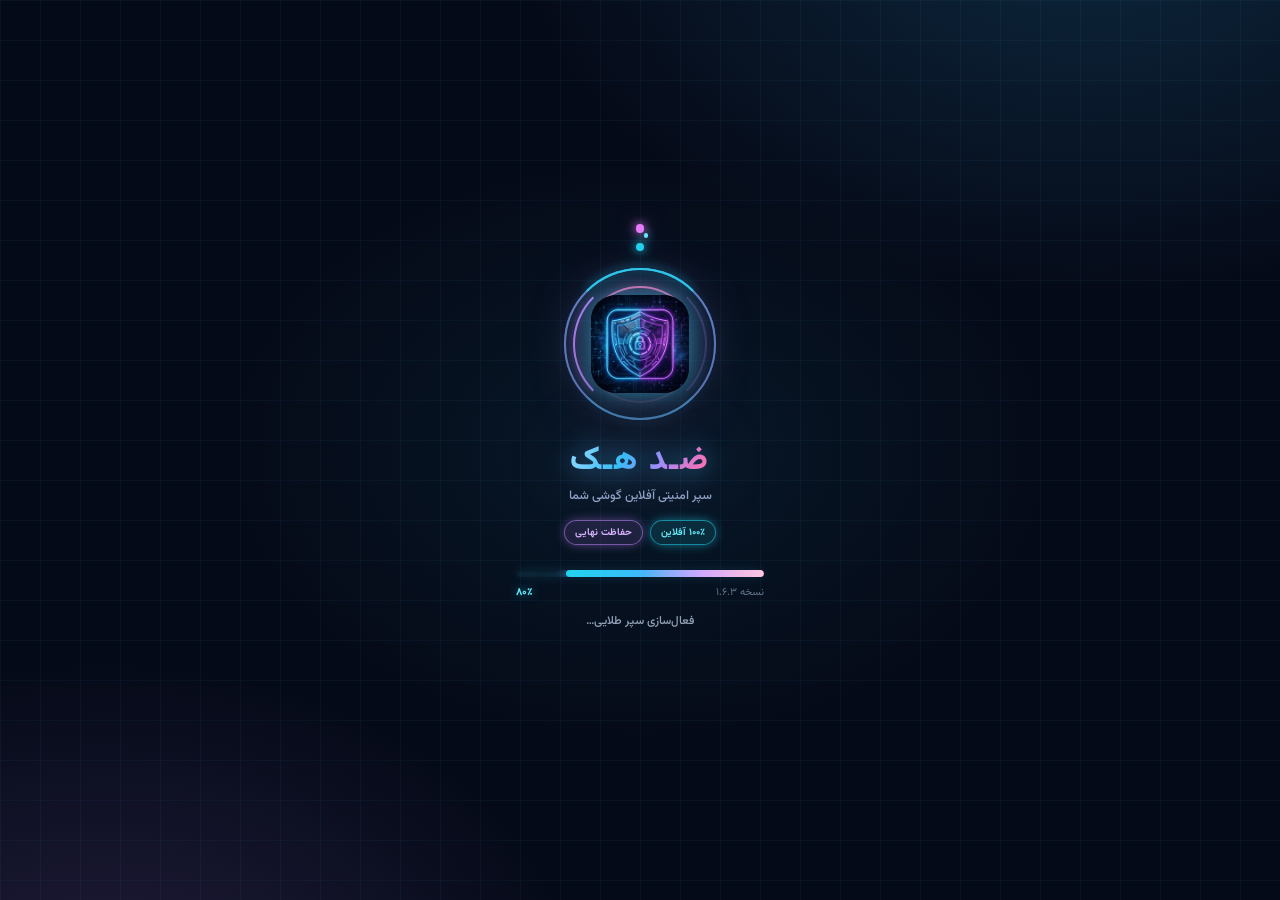
==== commit 9ce4e7d5: "feat(v1.6.3): حذف کامل بخش بررسی بروزرسانی گیت‌هاب از برنامه - حذف کارت «بررسی بروزرسانی» از تنظیمات" ====
--- a/android/app/src/main/assets/index.html
+++ b/android/app/src/main/assets/index.html
@@ -321,7 +321,7 @@
 <script>
 /* ═══════════ داده‌های کامل برنامه (۲۰ درس + ۱۳ ابزار + ۱۳ میانبر + ۱۵ چک‌لیست + ۳۶ برنامه) ═══════════ */
 const LOGO = "<svg xmlns=\"http://www.w3.org/2000/svg\" viewBox=\"0 0 100 100\"> <defs> <linearGradient id=\"neonShield\" x1=\"0\" y1=\"0\" x2=\"1\" y2=\"1\"> <stop offset=\"0\" stop-color=\"#67e8f9\"/> <stop offset=\"0.5\" stop-color=\"#38bdf8\"/> <stop offset=\"1\" stop-color=\"#3b82f6\"/> </linearGradient> <linearGradient id=\"neonShieldHi\" x1=\"0\" y1=\"0\" x2=\"1\" y2=\"1\"> <stop offset=\"0\" stop-color=\"#a5f3fc\"/> <stop offset=\"1\" stop-color=\"#60a5fa\"/> </linearGradient> <linearGradient id=\"neonInner\" x1=\"0\" y1=\"0\" x2=\"0\" y2=\"1\"> <stop offset=\"0\" stop-color=\"#0c1a3a\"/> <stop offset=\"1\" stop-color=\"#111f4d\"/> </linearGradient> <filter id=\"neonGlow\" x=\"-40%\" y=\"-40%\" width=\"180%\" height=\"180%\"> <feGaussianBlur stdDeviation=\"3.2\" result=\"b\"/> <feMerge> <feMergeNode in=\"b\"/> <feMergeNode in=\"SourceGraphic\"/> </feMerge> </filter> <filter id=\"softGlow\" x=\"-50%\" y=\"-50%\" width=\"200%\" height=\"200%\"> <feGaussianBlur stdDeviation=\"6\"/> </filter> </defs> <rect x=\"2\" y=\"2\" width=\"96\" height=\"96\" rx=\"22\" fill=\"#050b1e\"/> <rect x=\"2\" y=\"2\" width=\"96\" height=\"96\" rx=\"22\" fill=\"none\" stroke=\"#38bdf8\" stroke-opacity=\"0.35\" stroke-width=\"1.5\"/> <path d=\"M50 16 L79 26 V49 C79 65 67 77 50 84 C33 77 21 65 21 49 V26 Z\" fill=\"#38bdf8\" opacity=\"0.55\" filter=\"url(#softGlow)\"/> <path d=\"M50 16 L79 26 V49 C79 65 67 77 50 84 C33 77 21 65 21 49 V26 Z\" fill=\"url(#neonShield)\" filter=\"url(#neonGlow)\"/> <path d=\"M50 16 L79 26 V49 C79 65 67 77 50 84 Z\" fill=\"url(#neonShieldHi)\" opacity=\"0.85\"/> <path d=\"M50 24 L71 31.5 V49.5 C71 61.5 62.5 71.5 50 77.5 Z\" fill=\"url(#neonInner)\"/> <path d=\"M50 24 L71 31.5 V49.5 C71 61.5 62.5 71.5 50 77.5 Z\" fill=\"#1d4ed8\" opacity=\"0.35\"/> <path d=\"M50 24 L71 31.5 V49.5 C71 61.5 62.5 71.5 50 77.5 L50 51.5 Z\" fill=\"#16255c\"/> <path d=\"M50 51.5 L71 31.5 V49.5 C71 61.5 62.5 71.5 50 77.5 Z\" fill=\"#67e8f9\" opacity=\"0.4\"/> <path d=\"M29 31.5 L50 24 L50 51.5 L29 51.5 Z\" fill=\"#0c1a3a\" opacity=\"0.9\"/> <path d=\"M36 47 l6 6 l14 -14\" stroke=\"#67e8f9\" stroke-width=\"5\" fill=\"none\" stroke-linecap=\"round\" stroke-linejoin=\"round\" filter=\"url(#neonGlow)\"/> </svg>";
-const DATA = {"lessons":[{"id":1,"title":"آموزش ساخت رمز عبور قوی","subtitle":"اصول ریاضی و تجربی در طراحی پسوردهایی که زاییده ذهن هکرها و کامپیوترها نیست","icon":"KeyRound","intro":"انتخاب رمزهایی مثل «123456» یا «Ali1380» شبیه به بستن در خانه با فویل آلومینیومی است! هکرها به وسیله حملات واژه‌نامه‌ای و موتورهای محاسباتی قدرتمند، پسوردهای متداول را در کسری از ثانیه حدس می‌زنند. برای استحکام قفل‌ها نیاز به متدهای علمی داریم.","sectionTitle":"فرمول ساخت رمزهای عبور غیرقابل شکستن","text":"یک رمز فولادین حداقل باید دارای ۱۲ کاراکتر ترکیبی باشد ار شامل: حروف انگلیسی بزرگ و کوچک، اعداد، و نمادهای خاص (!@#$%^&*). روش عالی برای حفظ کردن رمزهای سخت، روش «جمله رمز» (Passphrase) است. یک جمله فارسی را به صورت پینگلیش و نماد بنویسید. مثلاً جمله «من عاشق هوش مصنوعی هستم» به این صورت رمزنگاری می‌شود: «MAn@Asheghe#AI*HastAm_1405». این روش هم یادآوری راحتی دارد و هم هک کردن آن قرن‌ها زمان می‌برد!","alert":"از یک کلمه عبور واحد برای چندین سایت یا حساب گوناگون استفاده نکنید! اگر یکی از آن سایت‌ها هک شده و دیتابیس آن لو برود، هکرها بلافاصله آن پسورد را روی جیمیل یا اینستاگرام شما تست خواهند کرد.","note":"برنامه‌های مدیریت رمز عبور (Password Manager) معتبر و آفلاین در اندروید به شما کمک می‌کنند صدها رمز مجزای فوق‌العاده قوی تولید کرده و بدون نیاز به حفظ کردن، آن‌ها را داشته باشید.","mistake":"برخی کاربران رمزهای عبور جدی خود را در بخش یادداشت‌های ساده یا پیام‌های ذخیره شده تلگرام (Saved Messages) نگه می‌دارند که در صورت دسترسی غیرمجاز به جیمیل یا تلگرام، تمام دارایی امنیتی‌شان تبخیر می‌شود.","action":"لیست رمزهای حساب‌های خود را مرور کنید. رمزهای ضعیف یا تکراری را شناسایی کرده و آن‌ها را با الگوی جدید پاس‌فریز تغییر دهید.","summary":"طولانی بودن رمز عبور اثر تصاعدی بیشتری روی افزایش امنیت آن دارد تا استفاده بی‌شمار از نمادهای عجیب. رمزها را طولانی و چند کاراکتری بسازید تا برای همیشه آسوده‌خاطر باشید.","isFree":true,"readMinutes":4},{"id":2,"title":"امنیت حساب‌های بازی و گیمینگ","subtitle":"جلوگیری از دزدیده شدن اکانت پابجی، کالاف دیوتی، کلش‌آوکلنز و استیم","icon":"Gamepad2","intro":"اکانت‌های بازی این روزها حکم سرمایه‌های دیجیتالی ارزشمند را دارند. با ارزش یافتن این حساب‌ها، هکرهای متعددی در کمین نشسته‌اند تا با سرقت اکانت‌ها، آن‌ها را به قیمت‌های نجومی معامله کنند. در این مبیحث با راه‌های دفاع از اکانت‌های بازی آشنا می‌شویم.","sectionTitle":"تله‌های مرگبار جم رایگان و فیشینگ بازیکنان","text":"مشهورترین روش هک اکانت‌های بازی، تبلیغ کلمات کلیدی نظیر «جم رایگان پابجی»، «کدهای پنهانی کالاف دیوتی» یا «روش هک بازی جنگ قبیله‌ها» است. هکرها با ایجاد صفحات جعلی فیشینگ، شما را تشویق می‌کنند که برای گرفتن جم هدیه حتماً رمز عبور اکانت جیمیل یا سوپرسل‌آیدی خود را بنویسید. به محض تایپ رمز، اکانت شما برای همیشه قفل و ربوده می‌گردد!","alert":"هرگز خارج از بازی به هیچ وب‌سایتی برای قرعه‌کشی‌های جم رایگان رمز ندهید. کارهای درون‌برنامه‌ای پرداخت بازی فقط و فقط از طریق درگاه‌های متبر تایید هویت شده انجام می‌پذیرد.","note":"فعال کردن تایید دو مرحله‌ای (Two-Step Auth) روی حساب کاربری گوگل‌پلی، سوپرسل یا ابل‌آیدی متصل به اکانت‌های بازی، هر نوع حمله از راه دور را خنثی خواهد کرد.","mistake":"خرید و فروش خودسرانه کارهای بازی از طریق دایرکت اینستاگرام یا کانال‌های واسط معمولی، بدون حضور در مراجع و پورتال‌های دارای اینماد و صلح معامله.","action":"به تنظیمات حساب سوپرسل ایدی یا اکتیویژن متصل به بازی خود رفته و بررسی کنید که فعالسازی Two-Factor روشن باشد و ایمیل بازیابی به هیچ وجه متفرقه نباشد.","summary":"هیچ هدیه‌ی طلایی مجانی در اینترنت وجود ندارد. با دور کردن تمایلات عاطفی جم رایگان، از حساب‌های گیمینگ خود مقتدرانه صیانت به عمل آورید.","isFree":false,"readMinutes":4},{"id":3,"title":"امنیت و رفع هک اینستاگرام","subtitle":"محافظت از پیج‌های شخصی و کاری در برابر نفوذ، دزدی اطلاعات و دی‌اکتیو شدن","icon":"Instagram","intro":"اینستاگرام به عنوان شبکه تعاملات اجتماعی، آلبوم زندگی شما و بستر تجارت کسب‌وکارهای کوچک و بزرگ است. از دست رفتن پیج یعنی نابودی زحمات چندین ساله و باج‌گیری‌های مفرط مالی. این مقاله علمی تمام روش‌های بازدارنده این نفوذ را شرح می‌دهد.","sectionTitle":"ارکان دفاع پیج در مقابل حملات هکرهای کپی","text":"نقاط حساس نشت اینستاگرام شامل ۳ حوزه اصلی است: رمزهای عبور ضعیف و تکراری، پیوست ایمیل یا جیمیل فاقد امنیت و سوم اتصال به برنامه‌های غیررسمی آنفالویاب یا فالوربگیر مجهز به بدافزارها. هکرها با ربودن نام کاربری و تغییر ایمیل پشتیبان به نام خودشان، پیج شما را به کلی قفل می‌کنند. کنترل مداوم منوی Where you're logged in برای شناسایی هر نوع نشت مکانی تبلت‌ها و گوشی‌ها الزامی است.","alert":"پیام‌هایی حاوی تایید هویت پیج برای گرفتن تیک آبی بالا، یا هشدارهای تقلبی نقض کپی رایت با لینک مشکوک، دام‌های فیشینگ بزرگی هستند که پیج شما را در چند ثانیه تبخیر می‌سازند.","note":"پشتیبانی رسمی کدهای بازیابی نهایی (Recovery Codes) داخل اینستاگرام را حتماً به صورت فیزیکی کپی کرده یا عکس آن را در هارد آفلاین قرار دهید تا در بروز هر باگی صاحب پیوند باشید.","mistake":"بسیاری از به اصطلاح ادمین‌های امنیتی برای افزایش سرعت چت‌ها، نام کاربری و پسورد مستقیم پیج را به راحتی در اختیار چندین بازاریاب بدون بکارگیری سیستم‌های امن قرار می‌دهند.","action":"وارد تنظیمات Settings -> Accounts Center -> Password and Security شده، بخش Where you're logged in را چک کرده و دستگاه‌های ناشناس را پاک کرده و تایید دو مرحله‌ای (Two-Factor) را روشن کنید.","summary":"گذر واژه‌های قوی به همراه ایمیل پشتیبان معتبر و تایید دو مرحله‌ای، زره پولادینی بر تن پیج شما خواهد پوشاند که قوی‌ترین هکرها نیز از هجمه به آن منصرف خواهند شد.","isFree":true,"readMinutes":5},{"id":4,"title":"امنیت و رفع هک تلگرام","subtitle":"امضای دیجیتال تلگرام خود را محکم کنید و به کانال‌های مخرب خاتمه دهید","icon":"Send","intro":"تلگرام به واسطه ویژگی‌های بسیار پیشرفته توسعه خود، مورد توجه کلاهبرداران و هکرهای حرفه‌ای است. به سرقت رفتن اکانت تلگرام یعنی نابودی کانال‌ها، گروه‌ها، فاش شدن چت‌های محرمانه و کارهای آبرومندانه. با پاره کردن زنجیره موازی دسترسی‌ها، تلگرام را عایق‌کاری کنید.","sectionTitle":"تله‌های تایید هویت و ممیزی نشست‌های فعال","text":"شیوه کار هکرهای تلگرام بدین گونه است: پیامکی فریبکارانه به شما می‌دهند که «شما برنده جایزه شده‌اید برای تایید مشخصات کد ارسالی تلگرام را وارد کنید.» به محض دادن کد تلگرام، فرد به موازات شما وارد اکانت گردیده و برای جلوگیری از باطل کردن دسترسی، رمز دوم انتخابی خود را می‌سازد! بخش حیاتی پایش تلگرام، منوی Active Sessions است که لیست زنده تمام دستگاه‌های متصل را فاش می‌کند.","alert":"هیچ شرکت یا کانال تلگرامی و پشتیبان رسمی هرگز کدهای تایید تلگرام را تقاضا نمی‌کند. همچنین به محض دیدن پیام ورود دستگاه ناشناس به حسابتان (از طرف بات رسمی تلگرام)، فوراً اقدام کنید.","note":"آیکون قفل محلی درون چت‌های تلگرام به شما امکان می‌دهد برای نرم‌افزار خود پین ورودی اختصاصی بگذارید تا دیگران در زمان دوری شما دسترسی نیابند.","mistake":"استفاده مطلق از نسخه‌های غیررسمی تلگرام (مانند موبوگرام، تلگرام طلایی، ضد فیلتر و...) که متصل به پروکسی‌های اجباری هستند و می‌توانند بی اراده شما، چنل بسازند یا شما را عضو گروه‌های متفرقه کنند.","action":"به چیدمان تلگرام خود بروید، مسیر Settings -> Privacy and Security -> Active Sessions را فشرده و با انتخاب گزینه Terminate all other sessions تمام کلاه‌برداران را از حساب باطل کنید.","summary":"بزرگترین سپر تدافعی تلگرام، هوشیاری در عدم تقدیم کدهای ورودی به غریبه‌ها و بکارگیری نسخه رسمی است. حریم شخصی خود را بی الگو رها نکنید.","isFree":false,"readMinutes":4},{"id":5,"title":"امنیت و رفع هک جیمیل","subtitle":"جلوگیری از خوانده شدن ایمیل‌های شخصی و تاییدهای حساب شما","icon":"Mail","intro":"جیمیل (Gmail) فراتر از یک صندوق پستی ساده است. جیمیل کلید ریست کردن کلمه عبور اینستاگرام، تلگرام، حساب‌های ارزی و حتی پرتک‌های بانکی شماست. هکرها با نفوذ پنهانی به جیمیل، مایلند مکاتبات مالی و کدهای تغییر رمز را مانیتور کنند. این بخش برای بستن این حفره‌هاست.","sectionTitle":"بررسی فیلترها و کارهای پنهان در پنل وب جیمیل","text":"روش جالبی که هکرهای باهوش به کار می‌برند، استفاده از بخش Forwarding و ایجاد فیلترهای مخفی است. آن‌ها به صورتی فیلتر تنظیم می‌کنند که هر رمزی که مایل به بازیابی آن روی حساب اینستاگرام یا صرافی هستید، ایمیل حاوی کد دریافت کند و بلافاصله به جیمیل هکر فوروارد شود و نسخه واریزی از اینباکس اصلی شما کاملاً حذف (Trash) گردد تا متوجه ایمیل نشوید! این یک تهدید خاموش است.","alert":"اگر پیامکی با عنوان درخواست ریست پسورد حساب‌های دیگر دریافت کردید اما وقتی وارد جیمیل شدید نامه‌ای مربوط به آن نیافتید، سریعاً باید فیلترهای جیمیل و بخش فورواردینگ را در نسخه تحت وب کنترل کنید.","note":"جیمیل مجهز به ابزار امنیتی Google Security Checkup است که با اسکن پویای سیستم، تمامی موارد مشکوک اکانت را با یک دکمه رفع اشکال می‌کند.","mistake":"استفاده از اپلیکیشن‌های جانبی مدیریت ایمیل (Email Client) که ادعا می‌کنند کار با جیمیل را برای شما آسان می‌کنند اما رمز جیمیل شما را در سرور اصلی خود نگهداری می‌کنند.","action":"از طریق مرورگر رایانه یا موبایل وارد نسخه وب جیمیل شوید (Gmail Web Interface)، چرخ‌دنده تنظیمات را زده و تب Filters and Blocked Addresses را بررسی کرده و فیلترهای مشکوک را لغو کنید.","summary":"ورودی‌های پاکیزه جیمیل به معنای صیانت از تمام دارایی‌های متصل است. با ممیزی فیلترها و مسیربست‌های انتقال داده، به امنیت حداکثری دست یابید.","isFree":false,"readMinutes":4},{"id":6,"title":"سوالات پرتکرار امنیتی (FAQ)","subtitle":"پاسخ به رایج‌ترین شبهات و ابهامات در دنیای امنیت اطلاعات گوشی‌های همراه","icon":"HelpCircle","intro":"دنیای امنیت پر از شبهات، شایعات عوامانه و کارهای عجیب است. برای افزایش آگاهی سایبری، کالبدشکافی پرسش‌های رایج را با اتکا به مراجع فنی و منطبق با معماری اندروید در این بخش پاسخ می‌دهیم تا حقایق را بشناسید.","sectionTitle":"حقایق فاش شده در پرسش و پاسخ‌های امنیتی دستگاه‌ها","text":"سوال: آیا هک گوشی اندروید از راه دور بی هیچ کلیک یا دانلودی امکان‌پذیر است؟ پاسخ: کدهای نفوذ از راه دور محض (Zero-Click) در انحصار کلان سازمان‌های جاسوسی بین‌المللی است و هزینه هر بار اجرای آن مبالغ میلیون دلاری پورتال است. برای کاربران عادی، هک بدون باز کردن لینک فیشینگ یا دانلود نمودن برنامه‌های مشکوک پنهان عملاً صفر مینی‌موم است.","alert":"سوال: اگر ناآگاهانه کد تایید یا لینک فیشینگ را فشرده و لمس کردیم چه کنیم؟ پاسخ مهم: فوراً اتصال اینترنت گوشی را خاموش کنید، اکانت‌های متصل چت را با مراجع Sessions دیگر قطع کنید، سریعاً نسبت به خالی کردن موجودی کارت یا انتقال آن اقدام کنید.","note":"سوال: برنامه‌های روت کردن گوشی اندروید چه خطراتی دارند؟ پاسخ: روت کردن لایه‌های محافظتی کرنل سیستم‌عامل اندروید را به کلی کنار زده و به بدافزارهای ساده اجازه خواندن فایل‌های حساس تمام برنامه‌ها را صادر می‌کند!","mistake":"باور به این شایعه که با گذاشتن لایسنس یا داشتن آنتی‌ویروس، می‌توانیم با ایمنی فیزیکی کامل روی تمام وب‌سایت‌های مخرب بدون تامل و تفکر کلیک کنیم.","action":"هر زمان در مواجه با برنامه‌ای مردد بودید، آن را روی موتور آنلاین VirusTotal قرار دهید تا ۶۰ آنتی‌ویروس بزرگ زنده جهان فایل را به ثانیه بررسی نمایند.","summary":"شایعات و فوبیاهای ذهنی را دور بریزید. امنیت بر پایه معماری منطق ریاضی شکل گرفته است. با ارتقا آگاهی، قوى‌ترین ناظر تدافعی دستگاه خود باشید.","isFree":false,"readMinutes":5},{"id":7,"title":"امنیت کودکان و نوجوانان در وب","subtitle":"ایمن‌سازی فضای اینترنت برای رده‌های سنی حساس و روش‌های علمی و عملی کنترل والدین","icon":"Baby","intro":"دنیای مجازی دنیایی از ارتباط‌هاست؛ با این وجود کودکان و نوجوانان به دلیل احساسات هیجانی، طعمه‌های فوق‌العاده ساده‌ای برای منحرفان سایبری، هکرها و کلاهبرداران در بستر بازی‌های آنلاین هستند. صیانت از روان و اطلاعات فرزندان، رسالت والدینی آگاه است.","sectionTitle":"سپر دفاعی فرزندان و متدهای کنترل آفلاین والدین","text":"تنظیم بستر ایمن نیازمند دو سلاح گوناگون است: نخست گفتگوهای رفیقانه و آگاه‌سازی به کودک که بداند «اینترنت حیاط‌خلوت عمومی است و نباید اطلاعات خانه را فاش کند.» ابزار دوم بکارگیری قوی‌ترین کنترل والدین اندروید یعنی Google Family Link است. این برنامه به شما اصرار زنده دارد تا بر مدیریت نصب بازی‌ها، مدت زمان نگاه کردن و مسدودسازی پیوندهای نامتعارف، نظارت مستقیم و بدون تشنج داشته باشید.","alert":"نوجوانان نباید برای بازی‌ها یا چت در شبکه‌های بیگانه، اطلاعاتی شامل آدرس فیزیکی منزل، مدرسه، وضعیت اموال فامیل و به خصوص عکس‌های خانوادگی در گالری را به دوستان ناشناس آنلاین بفرستند.","note":"پیکربندی قابلیت SafeSearch روی موتور جستجوی گوگل کروم کودک به شما این برائت را می‌دهد تا از نمایش هر نوع فیلم یا عکس‌های مستهجن و خشن به صورت خودکار جلوگیری به عمل آید.","mistake":"خریدن تبلت یا سیم‌کارت بدون محدودیت محتوایی و رها کردن فرزند خردسال در فضای بدون چارچوب وب برای ساعت‌های طولانی به عنوان تفریح و بازی.","action":"نرم‌افزار Google Family Link را از گوگل پلی ریخته و روی گوشی خود و فرزندتان ارتباط را متمایز فعال کرده و فیلترهای وب برای سنین زیر ۱۸ سال را ست کنید.","summary":"امور پرورشی نوین به کنترل‌های نامحسوس و تکنولوژی مجهز متکی است. با عایق‌سازی پورتال وب کودکان خود، آرامش و سلامت روان را به خانواده هدیه دهید.","isFree":false,"readMinutes":5},{"id":8,"title":"امنیت و رفع هک روبیکا","subtitle":"حفظ حریم خصوصی و امنیت حساب کاربری در پیام‌رسان روبیکا","icon":"MessageCircle","intro":"سوپراپلیکیشن روبیکا بستر مبادلات اجتماعی بخش بزرگی از کاربران بومی است. اما به دلیل ناآگاهی عمومی خریداران، کلاهبرداران به شدت مایل به تسخیر حساب‌ها و تبلیغ به نام اکانت قربانی هستند. این بخش شما را به دفاع مقابل سارقان مجهز می‌سازد.","sectionTitle":"متدهای جعل پشتیبان و پایش سیستم‌های امنیتی","text":"کلاهبرداران در روبیکا معمولاً عکسی با نشان رسمی روبیکا قرار داده و با نام‌های فریبنده مثل «سامانه مرکزی پشتیبانی روبیکا» پیام می‌دهند که «حساب شما به علت تخلف در حال حذف شدن است، جهت لغو حذف سریعاً کد ۵ رقمی ارسالی به تلفن را بفرستید.» فرستادن کد مساوی ورود هکرها به اکانت است. بخش حیاتی ممیزی روبیکا منوی «دستگاه‌های فعال» است که رد کل مهمانان ناخوانده را فاش می‌کند.","alert":"هیچ دایره یا نماینده یا ادمین پشتیبان روبیکایی کد ارسالی پیامکی را تقاضا نخواهد کرد. همیشه توجه کنید حساب پشتیبان رسمی در روبیکا دارای نشان تایید آبی رنگ است.","note":"گذاشتن گذرواژه تایید دومرحله‌ای متنی سخت در بخش تنظیمات حریم خصوصی روبیکا سد بسیار قدرتمندی مقابل بات‌ها و نفوذگران است.","mistake":"نصب برنامه‌های ثانویه نظیر «روبیکا همه‌کاره» یا «روبیکا پرو طلایی پلاس» که از طرف مارکت‌های مجهول منتشر شده و هدف آن‌ها برداشت کدهای ورود شماست.","action":"به چیدمان روبیکای خود رفته، بخش «تنظیمات -> حریم خصوصی و امنیت -> دستگاه‌های فعال» را فشرده و با زدن دکمه خروج از سایر دستگاه‌ها، کانورت امن انجام دهید.","summary":"آگاهی، سپر امنیت شما در روبیکاست. چشمان خود را در مواجهه با پیام‌های جعلی باز نگه دارید و چت‌های خود را فاقد دسترسی دیگران نگه دارید.","isFree":false,"readMinutes":4},{"id":9,"title":"امنیت گوشی اندروید","subtitle":"کارهای ضروری و تنظیماتی که باید فوراً در گوشی خود تغییر دهید","icon":"Smartphone","intro":"سیستم‌عامل اندروید به واسطه منبع‌باز بودن، آزادی عملی بی‌نظیر به کاربر می‌دهد. اما همین ویژگی، در صورت پیکربندی غلط تنظیمات گوشی، بستر مناسبی برای بدافزارها و تراست‌های جاسوسی است. با چند دقیقه چیدمان صحیح، گوشی اندرویدی خود را تبدیل به پناهگاهی امن بسازید.","sectionTitle":"منظومه پدافندی اندروید: ابزارها و تنظیمات بنیادی","text":"اندروید دارای بخش‌های حفاظتی پنهانی است. اولین دفاع، غیرفعال بودن کامل نصب از مراجع ناشناس برای پیام‌رسان‌ها است. بدافزارهای جاسوسی معمولاً دوست دارند فولدری بسازند و فایل‌های آلوده را دانلود کنند. ویژگی دوم، سپر امنیتی فعال Google Play Protect است که با الگوهای تحلیل رفتاری، کدهای مخرب را به سرعت متلاشی و مسدود می‌کند. ابزار سوم نیز ممیزی وضعیت Developer Options و گزینه‌ی اشکال‌زدایی USB است.","alert":"اشکال‌زدایی USB (USB Debugging) را زمانی که استفاده ندارید حتماً خاموش نگه دارید. سارقان فیزیکی با اتصال کابل به رایانه‌های مجهز و درگاه اشکال‌زدایی فعال، می‌توانند قفل الگوی صفحه گوشی شما را بدون داشتن رمز عبور دور بزنند.","note":"همواره دسترسی‌های اختصاصی همچون Notification Listener یا Accessibility Services را در گوشی برای برنامه‌های نصب شده ممیزی کنید. این موارد مسیر نشت داده‌ها را برای بدافزارها هموار می‌سازند.","mistake":"بسیاری از کاربران برای تسریع کارهای خود دسترسی نصب برنامه‌ها را برای مراجع ناشناس (مانند فایرفاکس یا تلگرام) روشن می‌گذارند و پس از اتمام کار، آن را مجدداً قفل نمی‌کنند.","action":"وارد تنظیمات اندروید شده، بخش Google -> Security -> Google Play Protect را باز کنید و گزینه Scan apps with Play Protect را فعال نمایید.","summary":"شما با بستن راه‌های نفوذ فیزیکی و سیستمی اندروید، ضریب امنیت خود را تا بی نهایت افزایش خواهید داد. یک اندروید مجهز، ایمن‌ترین سیستم‌عامل موبایلی است.","isFree":true,"readMinutes":5},{"id":10,"title":"امنیت و رفع هک شاد","subtitle":"حفظ حریم خصوصی دانش‌آموزان و دبیران ارجمند در اپلیکیشن شاد","icon":"GraduationCap","intro":"شبکه آموزشی دانش‌آموزی شاد کانون اتصالات تحصیلی فرزندان کشور است. اما متأسفانه به خاطر سنین پایین و سادگی مخاطبان دانش‌آموز، جولانگاه کلاهبرداران عاطفی با ترفندهای مهندسی اجتماعی شده است. صیانت از اکانت دانش‌آموزی وظیفه والدین و کادر مدرسه است.","sectionTitle":"کلاهبرداری‌های بهانه‌ای و ممیزی بستار شاد","text":"حیله تکراری هکرها در شبکه شاد پیامک زدن به دانش‌آموز با نام «پشتیبانی بخش فنی شاد» است با این مضمون: «پرونده تحصیلی شما ناقص است و اگر کد تایید پیامک شده را تا ۵ دقیقه دیگر ارسال نکنید از کلاس‌های درس حذف می‌شوید.» اکثر کودکان با اضطراب کد را تسلیم هکر می‌نمایند! ادمین شدن هکرها در گروه‌های درسی به دزدیدن اطلاعات دانش‌آموزان دیگر می‌انجامد که فاجعه‌بار است.","alert":"کادر اجرایی مدارس، مدیران، ناظمین و معلمان گرامی هرگز برای عضویت در کانال‌های کلاس یا تایید پرونده‌ها کدهای پیامکی تایید شاد را درخواست نخواهند کرد.","note":"بررسی چیدمان «دستگاه‌های فعال» در شاد به والدین امکان می‌دهد رفتارهای نفوذی را در سریع‌ترین زمان مانیتور و خنثی کنند.","mistake":"دادن استقلال کامل تبلت بدون ردیابی مکرر بخشهای حریم خصوصی شاد توسط پدر و مادر و غفلت از چت‌های پنهان نوجوان با هویت‌های دروغین در بازی‌ها.","action":"در گوشی فرزند خود پیام‌رسان شاد را بررسی کرده، بخش «تنظیمات -> حریم خصوصی -> دستگاه‌های فعال» را ممیزی کنید و ایمنی تایید دو مرحله‌ای آن را ست فرمایید.","summary":"حملات مهندسی عاطفی هدف شماره یک در شاد است. با آموزش مبانی ساده امنیت سایبری به کودکان، کانون خانواده را از دغدغه‌ها دور نگه دارید.","isFree":false,"readMinutes":4},{"id":11,"title":"تشخیص لینک و سایت جعلی","subtitle":"شناسایی کلاهبرداری‌های اینترنتی فیشینگ در یک ثانیه","icon":"Fish","intro":"فیشینگ (Phishing) هنر فریب دادن کاربر است. هکرها وب‌سایتی مو به مو و کاملاً مشابه درگاه بانکی یا شبکه‌های اجتماعی اصلی می‌سازند، سپس با بهانه‌های تحریک‌کننده یا تهدیدآور، شما را به آنجا سوق می‌دهند تا مشخصات کارت و پسورد خود را شخصاً تایپ کنید.","sectionTitle":"۴ نشانه طلایی برای صحت‌سنجی یک درگاه اینترنتی","text":"نشانه اول، بررسی ریز به ریز آدرس بار (URL) مرورگر است. به عنوان مثال، آدرس حقیقی سامانه شاپرک shaparak.ir است؛ اما کلاهبرداران دامنه‌های عجیبی مانند shapaarak.ir ، shapeerak-ir.icu یا shapesrak.ir را ثبت می‌کنند. نشانه دوم، نبود پروتکل HTTPS است (روشن نبودن قفل امنیت در نوار بالای مرورگر). نشانه سوم، بخش کد امنیتی (کپچا) است؛ تصاویر کپچای جعلی ثابت بوده و با کلیک روی دکمه لود مجدد، ارقام آن عوض نمی‌شوند!","alert":"هرگز از درون لینک‌های ارسالی در پیامک‌ها وارد سایت‌های با تراکنش مالی نشوید. برای ورود به بانک خود، همواره نام بانک را در مرورگر تایپ کنید یا از اپلیکیشن رسمی بانک همراه استفاده فرمایید.","note":"نصب یک افزونه ضد فیشینگ معتبر روی مرورگر وب یا استفاده از مرورگرهای نوین اندرویدی مجهز به فیلتر هشدارهای مشکوک، بخش بزرگی از حملات فیشینگ را به صورت زنده خنثی خواهد کرد.","mistake":"برخی کاربران صرفاً با دیدن لوگوهای آشنای شاپرک و نماد اعتماد روی صفحه، اطمینان کامل پیدا می‌کنند؛ در صورتی که کدهای قالب این نشان‌ها به آسانی قابل کپی روی صفحات کلاه‌برداری است.","action":"برای خریدهای اینترنتی خود، یک کارت بانکی جانبی اختصاص دهید و سقف موجودی آن را همواره زیر ۵۰ هزار تومان نگه دارید تا در صورت افتادن در تله فیشینگ، سرمایه اصلی‌تان مصون بماند.","summary":"فضای آنلاین پر از درهای پشتی و تله‌های عاطفی-عناینی است. با چند ثانیه تمرکز روی آدرس دامنه و آیکون قفل، جلوی خالی شدن حساب خود را مقتدرانه سد کنید.","isFree":true,"readMinutes":5},{"id":12,"title":"امنیت ویندوز و کامپیوتر","subtitle":"محافظت از لپ‌تاپ و کامپیوتر خانگی در برابر باج‌افزارها و استخراج‌کننده‌های رمز ارز","icon":"Monitor","intro":"نه تنها گوشی هوشمند، بلکه مغز پردازشی کارهای اداری و فنی شما یعنی رایانه‌ها هدف حملات تخریبی هستند. ویندوزها به دلیل بکارگیری گسترده، بستر تاخت و تاز باج‌افزارها (Ransomware) هستند که تمام عکس‌ها و مستندات خانوادگی را قفل کرده و از شما پول طلب می‌کنند.","sectionTitle":"اصول زنده نگه‌داری ویندوز از غارت اطلاعات","text":"دشمن بزرگ امنیت ویندوز، نفوذ کرک‌های نرم‌افزارهای غیرمجاز و دانلود شده از منابع نامطمئن است. این کرک‌ها اغلب کدهای کی‌لاگر را با خود همراه دارند که پسوردهای ذخیره شده در مرورگرهای وب را کپی و خارج می‌کنند. تکیه‌گاه پایه ویندوز، فعال بودن دائمی Windows Defender و دانلود منظم آپدیت‌های پچ امنیتی سیستم‌عامل از پورتال رسمی مایکروسافت است.","alert":"هرگز فایلهای پیوستی با پسوندهای مشکوک نظیر .exe ، .scr یا .bat پیوستی در ایمیل‌های غریبه یا فایل‌های فشرده تلگرامی را روی ویندوز اجرا نکنید، زیرا آسیب‌پذیری‌های لایه‌ای فایل زنده خواهند شد.","note":"داشتن هارد اکسترنال جانبی و گرفتن بکاپ فیزیکی منظم قطع به یقین بهترین و تنهاترین داروی خنثی‌سازی حملات فاجعه‌بار باج‌افزارها در سیستم‌هاست.","mistake":"غیرفعال کردن آنتی‌ویروس اصلی سیستم برای نصب بازی‌های کرک‌شده و عدم یادآوری فعالسازی مجدد آن پس از کارهای تفریحی و بازی.","action":"به بخش Windows Security سیستم خود مراجعه کنید، از روشن بودن بخش‌های Virus & threat protection مطمئن شوید و یک تست ممیزی سریع (Quick Scan) برای سیستم استارت کنید.","summary":"رایانه‌ها حاوی آرشیو زندگی و کارهای شما هستند. با بکارگیری ویندوز مجهز به وصله امنیتی نوین و دوری از کرک‌های سیاه، کامپیوتر خود را فاقد حفره نگه دارید.","isFree":false,"readMinutes":4},{"id":13,"title":"امنیت و رفع هک پیامک و سیمکارت","subtitle":"چگونه مانع از شنود پیامک‌های تایید حساب خود توسط هکرها شویم؟","icon":"SimCard","intro":"هویت دیجیتال شما به سیم‌کارتتان متصل است. پیامک‌های کد تایید یا احراز ورود دروازه ورود به تلگرام، واتساپ، جیمیل و فرآیندهای مالی بانک‌ها هستند. مهاجمان با فریب دادن اپراتور یا نصب بدافزارها می‌توانند به راحتی پیامک‌ها را شنود کنند. باید سیم‌کارت خود را در دژ دفاعی قرار دهید.","sectionTitle":"راهکارهای شنود پیامک و فرامین بازدارنده","text":"اولین تکنیک هکرها، نصب برنامه‌های فوروارد کننده (SMS Forwarder) به صورت پنهانی روی گوشی قربانی است. این اپلیکیشن‌های موذی با گرفتن دسترسی پیامک، بلافاصله هر اس‌ام‌اس دریافتی را به شماره مهاجم یا کانال تلگرامی و روبیکایی فوروارد می‌کنند و اثری در گالری سابقه نمی‌گذارند. خطر دوم، سیم‌کارت فاقد پین کد برای زمان گم شدن فیزیکی گوشی است. با انداختن سیم‌کارت روی گوشی جانبی دیگر، سارق فوراً رمز اصلی همه اکانت‌های شما را تقاضا می‌کند.","alert":"اگر به ناگاه با قطع دائم شبکه آنتن گوشی خود بدون دلیل سخت‌افزاری روبرو شدید، فوراً با سیم‌کارت دیگری به اپراتور تماس بگیرید. ممکن است سارقان با اوراق هویتی و جعل، سیم‌کارت جدید به نام شما صادر کرده باشند (حمله SIM Swap).","note":"پیکربندی پین کد سیم‌کارت کارهای شخصی (PIN SIM) به شما کمک می‌کند جلوی سرقت سیم‌کارت فیزیکی را به صورت کامل ببندید.","mistake":"استفاده از برنامه‌های پیام‌رسان پیش‌فرض جانبی غیراستاندارد به جز برنامه اصلی خود شرکت‌های سازنده موبایل (مانند Google Messages) که معمولاً با کدهای منبع‌باز غیررسمی توسعه یافته‌اند.","action":"در گوشی خود به بخش تنظیمات امنیتی (SIM Card Lock) بروید و برای سیم‌کارت خود یک پین کد ۴ رقمی اختصاص دهید و همچنین برنامه‌های دارای دسترسی پیامک را ممیزی کنید.","summary":"سیم‌کارت شما قلب مدار تایید هویت است. با افزودن پین حفاظتی فیزیکی و ممیزی بسته‌های پکیج، دروازه ورودی هکرها را برای همیشه چفت و محکم کنید.","isFree":false,"readMinutes":5},{"id":14,"title":"تشخیص هک شدن گوشی","subtitle":"نشانه‌های واضحی که خبر از وجود بدافزار یا جاسوس‌افزار در گوشی می‌دهند","icon":"Bug","intro":"هکرها مایلند در سایه حضور یابند. بدافزارهای جاسوسی پیشرفته تلاش می‌کنند ردی از خود بجای نگذارند، اما رفتار سخت‌افزار موبایل دست آن‌ها را رو می‌کند. با یادگیری رفتارهای فیزیکی گوشی، به چشم مسلح تشخیص نفوذ مجهز شوید.","sectionTitle":"ردپای بدافزارها: نشانگرهای سخت‌افزاری و نرم‌افزاری","text":"وقتی یک پردازش مخرب در پس‌زمینه اندروید در حال مانیتورینگ میکروفون، جی‌پی‌اس و گالری شماست، منابع سیستم را به شدت اشغال می‌کند. این اشغال منابع به ۳ شکل واضح خود را نشان می‌دهد: ۱. تخلیه سریع و ناگهانی باتری حتی زمانی که با گوشی کاری ندارید. ۲. گرم شدن و داغ کردن بی‌دلیل بدنه فلزی گوشی در شرایط بلااستفاده بودن مطلق. ۳. مصرف نجومی و بدون پیش‌زمینه حجم ترافیک اینترنت به دلیل آپلود مدام فایل‌های جاسوسی شده به سمت سرورهای خارجی.","alert":"اگر متوجه شدید در نوار اعلان اندروید، چراغک چشمک‌زن کوچک مربوط به دوربین یا میکروفون (نقطه سبز رنگ در اندرویدهای نوین) بی‌جهت روشن شده است، نشانه‌دهنده استراق سمع زنده توسط یکی از اپلیکیشن‌ها است!","note":"برنامه‌های ضدبدافزار معتبر آفلاین می‌توانند پردازش‌های عمیق لایه‌ی کرنل اندروید را مرتباً پایش کنند و در صورت مشاهده رفتارهای مشکوک، هشدار امنیتی فوری صادر کنند.","mistake":"برخی کاربران داغ کردن مفرط گوشی یا مصرف بی‌رویه دیتا را صرفاً به افت کیفیت فنی سخت‌افزار ربط می‌دهند و این موارد ممیزی حساسیت امنیتی را جدی تلقی نمی‌کنند.","action":"وارد بخش مانیتورینگ ترافیک اینترنت (Data Usage) در تنظیمات اندروید شوید و حجم مصرف هر برنامه در پس‌زمینه (Background Data) را ممیزی کنید. هر برنامه ناشناسی را که مصرف بیش از حد داشت فوراً حذف نصب کنید.","summary":"گوشی شما هرگز بیهوده داغ نمی‌شود یا دیتای آن مفقود نمی‌گردد. هر رفتار غیرعادی را به عنوان زنگ خطری جدی تلقی کرده و به بررسی تخصصی بپردازید.","isFree":false,"readMinutes":5},{"id":15,"title":"امنیت و رفع هک واتساپ","subtitle":"شناسایی سریع دستگاه‌های متصل به واتساپ شما و افزایش حریم خصوصی چت‌ها","icon":"MessageSquare","intro":"واتساپ از پروتکل رمزنگاری سرتاسری برخوردار است، به این معنی که پیام‌ها حین جابجایی در اینترنت قابل شنود نیستند. اما بدافزارها و جاسوس‌ها از غفلت فیزیکی شما استفاده می‌کنند تا به پیام‌های جاری متصل شوند. این راهنما به معرفی و رفع این تهدیدها می‌پردازد.","sectionTitle":"نشست‌های وب و دستگاه‌های متصل واتساپ","text":"بزرگترین دریچه نفوذ به واتساپ، اسکن کردن بارکد تصویری در زمان اتصال مرورگر لپ‌تاپ (WhatsApp Web) است. سارق می‌تواند با یک ثانیه غفلت شما پیوند چنل را برقرار کرده و تمام چت‌های زنده شما را مانیتور و حتی از طرف شما پیام ارسال کند. خطر دوم، نرم‌افزارهای بکاپ‌گیر مخفی هستند که دسترسی به فایلهای پوشه‌ واتساپ در حافظه گوشی دارند و چت‌ها را خارج می‌کنند.","alert":"روشن شدن ناگهانی هشدار «WhatsApp Web is currently active» روی نوتیفیکیشن‌ها اندروید زنگ خطری جدی است که خبر می‌دهد شخصی همین الان در حال خواندن پیام‌های شما از طریق رایانه است.","note":"تنظیم پین کد شخصی تایید دومرحله‌ای درون واتساپ برای جلوگیری از جابجایی مکرر سیم‌کارت و نفوذ مجدد فوق‌العاده الزامی است.","mistake":"مهمترین اشتباه سپردن گوشی فاقد الگو یا قفل به دیگران (افراد فامیل یا سارقان گذری) حتی برای کارهای ساده است، چرا که اتصال واتساپ وب تنها ۱۰ ثانیه زمان می‌طلبد!","action":"همین الان واتساپ خود را باز کنید، به بخش Linked Devices (دستگاه‌های متصل) بروید؛ لیست تمام مرورگرها را چک کنید و با زدن دکمه Log Out تمام آنها را بیرون بیندازید.","summary":"بدون تایید صریح دوربین شما، هک واتساپ برای افراد عادی محال است. با مراقبت از فیزیک گوشی و بستن نشست‌های فعال وب، کنترل چات‌ها را به دست بگیرید.","isFree":false,"readMinutes":4},{"id":16,"title":"احراز هویت دو مرحله‌ای (2FA)","subtitle":"امنیت دوبرابر حساب‌ها و جلوگیری از ورود هکرها حتی در صورت فاش شدن پسورد","icon":"ShieldCheck","intro":"پسوردها به تنهایی بستر مناسبی برای هک هستند. احراز هویت دو مرحله‌ای (Two-Step Verification) یا همان 2FA، لایه حفاظتی دومی است که مانند قفل گاوصندوق پشت در ورودی عمل می‌کند. حتی اگر هکری رمز عبور شما را تصاحب کند، بدون دسترسی به کد دوم، ورود او غیرممکن است.","sectionTitle":"بررسی لایه‌ها و انواع سیستم‌های تایید دو مرحله‌ای","text":"سیستم‌های ۲FA به سه دسته کلی تقسیم می‌شوند: کدهای مبتنی بر پیامک (که ضعیف‌ترین هستند)، برنامه‌های احراز هویت اختصاصی (مانند Google Authenticator) و کلیدهای امنیتی سخت‌افزاری. در این میان، استفاده از برنامه‌هایی مثل گوگل آتنتیکیتور به این دلیل ایمن است که کدها به صورت آفلاین روی دستگاه شما تولید شده و غیرقابل شنود در شبکه مخابراتی هستند.","alert":"کدهای موقت احراز هویت، خط قرمز شماست! پشتیبانان واقعی اپراتورها، بانک‌ها یا پیام‌رسان‌ها هرگز کدهای ارسال شده به گوشی شما را درخواست نمی‌کنند. هر نوع تقاضای کد، تله کلاهبرداری است.","note":"برای هر حساب بزرگ، کدهای ریکاوری یا بازیابی نهایی پشتیبان تهیه کرده و آن‌ها را روی کاغذ در محلی کاملاً مطمئن یادداشت کنید تا در صورت مفقود شدن تلفن، اکانتتان از دست نرود.","mistake":"اکثر افراد روش پیامکی را انتخاب می‌کنند و فکر می‌کنند پیامک کاملاً امن است، در حالی که در صورت گم شدن یا به سرقت رفتن فیزیکی سیم‌کارت، سارق می‌تواند بلافاصله به راحتی کد را دریافت کند.","action":"به تنظیمات حریم خصوصی حساب گوگل، تلگرام و اینستاگرام خود بروید، بخش Two-Step Verification را بیابید و آن را با اولویت اپلیکیشن (Authenticator App) فعال کنید.","summary":"روشن کردن تایید دو مرحله‌ای، ضریب نفوذ مهاجمان را تا ۹۹٪ کاهش می‌دهد. این اقدام ارزشمندترین کاری است که هر کاربر امروزی باید انجام دهد.","isFree":false,"readMinutes":4},{"id":17,"title":"امنیت خرید و پرداخت اینترنتی","subtitle":"راهنمای استفاده ایمن از کارت‌های بانکی و خریدهای آنلاین موفق","icon":"CreditCard","intro":"پول نقد جای خود را به کدهای دیجیتالی و کارت‌های بانکی داده است. راحتی کارها فوق‌العاده است اما جابجایی سرمایه‌ها فاقد محافظت عاقلانه، سارقان سنتی را تبدیل به هکرهای مدرن و پیشرفته کرده است. خریدهای آنلاین را بدون هراس و با امنیت ۱۰۰ درصد انجام دهید.","sectionTitle":"آقای امنیت در خریدهای الکترونیکی","text":"سپر دفاعی نخست شما در پرداخت‌ها، استفاده بدون قید و شرط از رمزدوم پویا است. هرگز شماره کارت یا رمز دوم ایستا را روی وب‌سایت‌های مشکوک ذخیره نکنید. دومین نکته، استفاده از صفحه کلید مجازی ارائه شده در درگاه‌های پرداخت در زمان وارد کردن رمزهای حساس است تا در صورت وجود کی‌لاگر در دستگاه، ضربات انگشت شما فاش نشود. نکته سوم، همواره فعال بودن سرویس پیامک واریز و برداشت بانک مربوطه است تا از کوچکترین جابجایی‌ها سریعاً با خبر شوید.","alert":"پیامک‌های حاوی کدهای هدیه خرید یا لینک‌های تخفیف باورنکردنی کالاها معمولاً به درگاه‌های کپی کلاهبرداری ختم می‌شوند. در مواجهه با تخفیف‌های بالای ۷۰ درصد همواره یک قدم به عقب بردارید و تامل کنید.","note":"داشتن برنامه‌های پرداخت رسمی بومی و کیف‌پول‌های اعتباری معتبر کمک می‌کند بدون وارد کردن کارت‌بانکی مستقیم و تراکنش، خرید کارهای خود را با ایمنی انجام دهید.","mistake":"ذخیره کردن فایل عکس کارت عابربانک به همراه یادداشت پین کد کار‌های شخصی در گالری گوشی از متداول‌ترین مواردی است که کار سارقان و بدافزارهای نفوذی را در استخراج دارایی‌ها بی‌نهایت سهل می‌کند.","action":"به شعبه بانک یا خودپرداز خود مراجعه کنید و برای کارت‌های متصل به اینترنت خرید، حتماً سقف تراکنش روزانه را تا حد امکان کاهش دهید تا در صورت نشت، ضربه سهمگینی به حساب اصلی وارد نشود.","summary":"پول‌های شما ثمره زحمات شماست. با بکارگیری رفتارهای دفاعی ساده و خرید صرفاً از مراجع تایید صلاحیت شده، لذت خریدهای الکترونیکی را با آرامش تجربه کنید.","isFree":false,"readMinutes":5},{"id":18,"title":"امنیت و رفع هک ایتا","subtitle":"جلوگیری از دسترسی هکرها به چت‌ها و کانال‌های شما در پیام‌رسان ایتا","icon":"MessagesSquare","intro":"پیام‌رسان بومی ایتا مجمع فعالیت‌های کاری، تبادل کارنامه‌های تحصیلی، فیش‌های واریز اداری و فعالیت کانال‌های مرجع است. نفوذ به ایتا یعنی نفوذ به مراودات حساس شغلی و خانوادگی. با چند گام دفاعی هوشمند، ایتا را مقتدر عایق کنید.","sectionTitle":"مجموعه اقدامات امنیتی چنل‌ها و مدیریت نشست‌ها در ایتا","text":"شیوه متداول هک ایتا، فیشینگ کدهای تایید است. هکر با ارسال پیامکی ترغیب‌کننده در خصوص قرعه‌کشی یا کارهای تعجب‌برانگیز، کدهای پیامکی شما را تصاحب می‌کند. قدم اول دفاع، پایش منوی «دستگاه‌های متصل» در بخش امنیتی است. قدم دوم محافظت از ادمین‌ها در گروه‌ها و کانال‌هاست؛ باید مطمئن شوید ادمین‌های استخدام شده دسترسی‌های بدون حد و مرز نداشته باشند.","alert":"هر فرد ناشناسی که پیام می‌دهد «شما برنده مسابقه صدا و سیما شدید مشخصات بانکی و کد ارسالی را بفرستید»، فوراً بلاک و ریپورت گزارش کنید تا اکانت او مسدود شود.","note":"پیکربندی تایید هویت دو مرحله‌ای (Two-Step Verification) با کمک یک ایمیل یا جیمیل واقعی پشتیبان، ضامن ابدی پیج چت و بازیابی در ایتا خواهد ماند.","mistake":"استفاده بدون ممیزی از ایتا روی مرورگر رایانه‌های اداری اداره بدون خروج مجدد و لاگین ماندن دائم پس از ساعت کارها به طوری که همکاران بتوانند چت کنید.","action":"به تنظیمات ایتا رفته، حریم خصوصی و امنیت -> «دستگاه‌های متصل» را باز کرده و در صورت دیدن اتصالات پنهان، دسترسی آن‌ها را با قاطعیت قطع (Revoke) نمایید.","summary":"عناصر اداری نیاز به دژهای حفاظتی قوی دارند. با ممیزی مکرر گوشی‌های متصل به اکانت و تایید دومرحله‌ای فولادین، امنیت و کاری را برای همیشه تضمین کنید.","isFree":false,"readMinutes":4},{"id":19,"title":"چیکار کنم اصلاً هک نشم؟","subtitle":"شاه‌کلید پیشگیری پایه و بستن راه‌های نفوذ مهاجمان به تلفن همراه","icon":"Shield","intro":"پیشگیری همیشه ساده‌ترین، کم‌هزینه‌ترین و هوشمندانه ترین راهکار برای مقابله با خطرات سایبری است. در دنیای امنیت دیجیتال اصطلاحی داریم که می‌گوید: «مهاجم برای هک شما به تایید خودتان نیاز دارد!» با رعایت رفتارهای حفاظتی ساده می‌توانید احتمال هر نوع هک را به صفر برسانید.","sectionTitle":"ارکان سه‌گانه قلعه حفاظتی شخصی","text":"برای اینکه یک فایروال زنده در برابر نفوذ هکرها بسازید، باید ترافیک ورودی به ذهن و گوشی خود را فیلتر کنید. اولین رکن، بررسی فرستنده پیام است. رکن دوم، دانلود منحصراً رسمی و رکن سوم، فعالسازی سپرهای دفاعی خودکار است. سیستم‌های عامل نوین اندروید بسیار قدرتمند هستند، به شرطی که قفل درها را شخصاً برای سارقان باز نکنید.","alert":"هرگز روی پیوندهای پیامک‌شده از مراجع ناشناس با کارت‌های شخصی ضربه نزنید. سامانه‌های دولتی ابلاغیه (مانند همتا و ثنا) هرگز پیامک خود را با شماره شخصی (مانند ۰۹۱۲ یا همراه اول متفرقه) ارسال نمی‌کنند.","note":"نصب منظم و همیشگی بروزرسانی‌های امنیتی اندروید، وصله‌های اصلی دفاع در مقابل باگ‌های روز صفر (Zero-day) را روی دستگاه شما مستقر می‌سازد.","mistake":"بزرگترین اشتباه رایج کاربران این است که برای دانلود نسخه‌های مود شده (پرو رایگان) بازی‌ها یا فیلترشکن‌ها، به مراجع متفرقه یا ربات‌های تلگرامی رجوع می‌کنند و جاسوس‌افزارها را به صورت دستی روی گوشی نصب می‌کنند.","action":"همین الان وارد تنظیمات تلفن خود شوید، بخش «نصب برنامه‌های ناشناخته» (Install Unknown Apps) را سرچ کرده و دسترسی تمام مرورگرها و پیام‌رسان‌ها را به این ویژگی خاموش کنید.","summary":"امنیت یک ابزار یا یک برنامه نیست، بلکه یک رفتار آگاهانه است. با ممیزی رفتاری خود و افزایش سطح اطلاعات، به دژی نفوذناپذیر در فضای مجازی تبدیل خواهید شد.","isFree":false,"readMinutes":5},{"id":20,"title":"امنیت و رفع هک حساب گوگل","subtitle":"بزرگترین و مهمترین حسابی که کنترل کل گوشی اندرویدی شما را دارد","icon":"CircleUserRound","intro":"کل زندگی دیجیتال کاربران اندروید به حساب گوگل (جیمیل) متصل است. اگر شخصی به جیمیل شما نفوذ کند، به سادگی به گالری عکس‌های بکاپ، لیست مراجع شماره تماس مینی‌موم، حافظه ابری درایو و از همه مهم‌تر قابیلت Find My Device برای پاک کردن یا ردیابی مکانی زنده شما دسترسی خواهد داشت. پس کار مهمی است.","sectionTitle":"مراحل عایق‌کاری حساب گوگل در مقابل نفوذ","text":"دفاع از گوگل شامل ارزیابی بسترهای متصل است. در قدم اول باید رمز حساب خود را کاملاً یکپارچه و به دور از سایر پسوردها کنید. قدم دوم فعال کردن تایید دو مرحله‌ای است. ترجیحاً از Google Prompt استفاده کنید (که بر روی گوشی شما دکمه بله/خیر نشان می‌دهد). قدم سوم، بررسی دوره‌ای و واکشی مداوم دستگاه‌هایی است که در جیمیل لاگین کرده‌اند و برنامه‌های جانبی که دسترسی‌های ثانویه جیمیل دریافت کرده‌اند.","alert":"هرگز اطلاعات ایمیل بازیابی (Recovery Email) حساب گوگل را خالی نگذارید و ترجیحاً متعلق به نزدیکان یا حساب پشتیبان دوم مطمئن خود قرار دهید تا قفل شدن اکانت هرگز رخ ندهد.","note":"سیستم Advanced Protection گوگل ابزار فوق پیشرفته‌ای برای فعالان سیاسی، روزنامه‌نگاران و حساب‌های بسیار حساس است که ورود را کاملاً محدود به کلیدهای فیزیکی امنیتی می‌سازد.","mistake":"وارد شدن به حساب گوگل و ثبت دائم جیمیل روی رایانه‌های عمومی کاف‌نت‌ها، دانشگاه‌ها یا گوشی دیگران و عدم خروج مجدد از حساب پس از اتمام کارها.","action":"همین حالا به وب‌سایت https://myaccount.google.com بروید به بخش Security مراجعه کرده و گزینه «دستگاه‌های من» (Your Devices) را چک کنید؛ هر سخت‌افزار ناآشنایی دیدید، فوراً گزینه Sign Out را بفشارید.","summary":"حساب گوگل شما شاه‌قفل زندگی دیجیتال شماست. با چند لایه ممیزی ابزاری و واکشی اتصالات جاری، کانون نفوذ بدافزارها و هکرها را کاملاً باطل کنید.","isFree":false,"readMinutes":5}],"tools":[{"id":1,"title":"سپر طلایی: اسکن زنده امنیتی گوشی","subtitle":"امتیاز سلامت امنیتی گوشی","description":"بررسی چندوجهی و یکجای امنیت کل سیستم‌عامل شامل وضعیت روت، اشکال‌زدایی USB و لوکیشن‌های مجازی؛ ممیزی سیستم‌عامل، ردیابی شبیه‌سازها، مانیتور برنامه‌ها و روت در ۱ ثانیه","icon":"ShieldCheck","route":"golden-shield","isPro":false},{"id":2,"title":"مخفی‌یاب برنامه‌ها (اسکنر)","subtitle":"فعال‌سازی اسکنر زنده مخفی‌یاب برنامه‌ها بدون آیکون","description":"پیدا کردن اپ‌هایی که آیکون ندارند یا در لیست برنامه‌های میانبر پنهان شده‌اند؛ بسیاری از تروجان‌های تبلیغاتی یا جاسوس‌افزارها آیکون اجرای خود را در منوی اصلی مخفی می‌کنند تا شما نتوانید آن‌ها را ببینید.","icon":"EyeOff","route":"hidden-apps","isPro":false},{"id":3,"title":"برنامه‌های تازه نصب شده","subtitle":"فهرست جدیدترین برنامه‌های نصب شده با فیلتر زمانی دقیق","description":"بسیاری از بدافزارها بلافاصله پس از نصب پنهان می‌شوند. در این ابزار می‌توانید برنامه‌هایی را که جدیداً روی گوشی ریخته شده‌اند، بر اساس زمان نصب به صورت نزولی ببینید تا اپ جدید مخرب را فوراً شناسایی کنید.","icon":"Clock","route":"recent-apps","isPro":false},{"id":4,"title":"کاوشگر دسترسی‌های حساس برنامه‌ها","subtitle":"اسکن هوشمند دسترسی‌های حساس (پیامک، میکروفون، مکان)","description":"شناسایی برنامه‌هایی که به حوزه‌های فوق محرمانه پیامک، تماس، مکان، گالری و میکروفون وصل هستند؛ دسترسی‌های حساس نباید به برنامه‌های پیش‌پا افتاده مثل گالری‌های نامعتبر داده شود.","icon":"SearchCheck","route":"sensitive-permissions","isPro":true},{"id":5,"title":"بررسی برنامه‌های مدیر دستگاه","subtitle":"شناسایی برنامه‌هایی که مجوزهای مدیریتی کامل (Device Administrator) دارند","description":"برنامه‌های دارای مجوز Device Admin می‌توانند به‌طور کامل قفل صفحه را تغییر دهند، داده‌ها را پاک کنند یا مانع از حذف نصب خود شوند. بدافزارهای جاسوسی پیشرفته اغلب این دسترسی را به روش فریبکارانه فعال می‌کنند.","icon":"Crown","route":"device-admin","isPro":true},{"id":6,"title":"پایشگر دسترسی دستیار صوتی و حرکتی","subtitle":"اسکن زنده Accessibility Service فعال‌شده مزاحم","description":"قابلیت دسترسی (Accessibility) خطرناک‌ترین مجوز اندروید است! برنامه‌ای که این دسترسی را دارد می‌تواند محتوای تمام صفحه‌ها (شامل رمزهای عبور، تلگرام، واتساپ) را بخواند، کلیک‌های شما را ثبت کند و مخفیانه کارهای دیگر انجام دهد.","icon":"PersonStanding","route":"accessibility","isPro":true},{"id":7,"title":"بررسی برنامه‌های دارای Overlay","subtitle":"ردیابی برنامه‌هایی که توانایی ترسیم روی صفحه نمایشگر دارند","description":"قابلیت اورلی یا ترسیم روی سایر صفحات توسط برنامه‌های مخرب برای شبیه‌سازی درگاه‌های بانکی روی درگاه واقعی به کار می‌رود تا رمز شما را سرقت کنند. این ابزار برنامه‌های فعال این بخش را مشخص و اسکن می‌کند.","icon":"Layers","route":"overlay","isPro":true},{"id":8,"title":"بررسی دسترسی آمار استفاده (Usage Stats)","subtitle":"پایش اپلیکیشن‌هایی که آمار زمان استفاده شما را جمع‌آوری می‌کنند","description":"دسترسی به آمار استفاده (Usage Statistics)، به برنامه‌ها اجازه می‌دهد زمان باز و بسته شدن تک‌تک اپلیکیشن‌های گوشی شما را ثبت کنند که نقض حریم خصوصی است.","icon":"BarChart3","route":"usage-stats","isPro":true},{"id":9,"title":"ساخت رمز عبور قوی","subtitle":"تولید پسوردهای تصادفی بسیار پیچیده و ایمن بر اساس طول و کاراکترهای دلخواه","description":"دیگر نیازی به فکر کردن برای ساخت پسورد ایمن ندارید. این ابزار به صورت کاملاً آفلاین و تصادفی رمز عبورهای رمزنگاری‌شده قوی با حروف بزرگ، کوچک، کدهای ویژه و اعداد خلق می‌کند که غیرقابل کرک هستند.","icon":"KeyRound","route":"password-generator","isPro":false},{"id":10,"title":"تخمین قدرت رمز عبور","subtitle":"تحلیل هوشمند پسورد فعلی شما و نمایش نقاط ضعف و زمان مورد نیاز برای شکستن آن","description":"پسورد دلخواه خود را در این ابزار وارد کنید تا سیستم به صورت دقیق قدرت آن را تخمین بزند. همچنین بررسی می‌کند که آیا فرمول‌های هکری به راحتی آن را کشف می‌کنند یا خیر.","icon":"Gauge","route":"password-strength","isPro":false},{"id":11,"title":"میانبرهای طلایی تنظیمات امنیتی گوشی","subtitle":"دسترسی مستقیم و آسان به ۱۳ درگاه امنیتی سیستم","description":"سیستم عامل اندروید برای تسریع امور کاربران درگاه‌های امنیتی متعددی دارد که معمولاً در تنظیمات پیچیده پیدا کردنشان دشوار است. این پورتال ۱۳ میانبر حیاتی را یکجا در دسترس شما قرار می‌دهد.","icon":"Zap","route":"shortcuts","isPro":false},{"id":12,"title":"چک‌لیست امنیتی جامع گوشی","subtitle":"شناسنامه پدافند: چک‌لیست طلایی دفاع سایبری","description":"مجموعه‌ای از اقدامات عملی بسیار ارزشمند که با تیک زدن گام‌به‌گام آن‌ها، سطح دفاعی خود و خانواده را در مقابل نفوذها به حداکثر ممکن ارتقا می‌دهید. چک‌لیست تعاملی ذخیره‌شونده جهت پاکسازی گام‌به‌گام.","icon":"ListChecks","route":"checklist","isPro":false},{"id":13,"title":"نمایش تمام برنامه‌های نصب شده","subtitle":"مشاهده لیست تمام برنامه‌ها به همراه نام بسته و تاریخ نصب","description":"این ابزار اطلاعات جامعی از کلیه اپلیکیشن‌های نصب شده روی دستگاه در اختیار شما قرار می‌دهد تا برنامه‌های جاسوسی و فاقد آیکون را ردیابی کنید.","icon":"LayoutGrid","route":"all-apps","isPro":true}],"shortcuts":[{"id":1,"title":"۱. امنیت کلی سیستم","desc":"ممیزی سیستم‌عامل، ردیابی شبیه‌سازها، مانیتور برنامه‌ها و روت در ۱ ثانیه","icon":"Lock","steps":"تنظیمات گوشی را باز کنید\nمسیر «Security and privacy» را انتخاب کنید\nوضعیت قفل صفحه، رمزگذاری و بروزرسانی‌های امنیتی را بررسی کنید\nموارد هشداردهنده (نارنجی) را یکی‌یکی رفع کنید"},{"id":2,"title":"۲. سرویس‌های دسترسی‌پذیری","desc":"اسکن زنده Accessibility Service فعال‌شده مزاحم؛ واکشی عمیق سیستم و نمایش برنامه‌هایی که رفتارهای حرکتی و کلیک‌های شما را ثبت می‌کنند","icon":"PersonStanding","steps":"به تنظیمات بروید و «Accessibility» را جستجو کنید\nبخش Installed apps را باز کنید\nهر برنامه‌ای که نیاز واقعی ندارد این دسترسی را بدهید، غیرفعال کنید\nهیچگاه به برنامه‌ای که به آن ایمان ۱۰۰٪ ندارید اجازه دسترسی راحت تسهیلات را صادر نکنید"},{"id":3,"title":"۳. تنظیمات فیلترشکن و VPN","desc":"مسدودسازی فیلترشکن‌های مخفی یا کانکشن‌های پیوسته که اینترنت را تند پایش می‌کنند","icon":"Globe","steps":"به تنظیمات بروید و «VPN» را جستجو کنید\nلیست VPN‌های فعال را بررسی کنید\nهر برنامه ناشناخته‌ای که VPN تعریف کرده را حذف کنید\nفیلترشکن‌های غیررسمی و مجهول‌المقام را پاک‌سازی کنید"},{"id":4,"title":"۴. برنامه‌های ناشناخته (Unknown Apps)","desc":"غیرفعال کردن دسترسی برنامه‌های پیام‌رسان یا مرورگر به نصب فایل‌های APK مشکوک","icon":"PackageX","steps":"به تنظیمات بروید و «Install unknown apps» را جستجو کنید\nلیست برنامه‌هایی که مجوز نصب APK دارند را ببینید\nبرای مرورگرها و پیام‌رسان‌ها این مجوز را خاموش کنید\nفقط هنگام نصب موردی، مجوز را موقتاً فعال کنید"},{"id":5,"title":"۵. برنامه‌های پیش‌فرض (Default Apps)","desc":"لغو انتساب پیش‌فرض تماس یا پیامک به نرم‌افزارهای فیک پس از دانلود","icon":"AppWindow","steps":"به تنظیمات بروید و «Default apps» را باز کنید\nبرنامه پیش‌فرض تماس، پیامک و مرورگر را بررسی کنید\nاگر برنامه‌ای ناشناس پیش‌فرض شده، آن را به برنامه اصلی برگردانید\nبرنامه فیک را بلافاصله حذف نصب کنید"},{"id":6,"title":"۶. بهینه‌سازی و مصرف باتری","desc":"کشف ابزارهایی که با بیدار نگه داشتن مداوم پردازنده، هدررفت شارژ ایجاد می‌کنند","icon":"BatteryCharging","steps":"به تنظیمات بروید و «Battery» را باز کنید\nنمودار مصرف باتری به تفکیک برنامه را بررسی کنید\nبرنامه‌های ناشناسی که مصرف غیرعادی دارند را محدود یا حذف کنید\nحالت بهینه‌سازی باتری را برای برنامه‌های مشکوک فعال کنید"},{"id":7,"title":"۷. پایش Google Play Protect","desc":"اسکن سیستم با موتور زنده گوگل برای یافتن ماژول‌های بدافزار و جاسوسی","icon":"ScanSearch","steps":"به تنظیمات بروید، بخش Google -> Security را باز کنید\nروی «Google Play Protect» ضربه بزنید\nگزینه Scan apps with Play Protect را فعال نگه دارید\nدکمه Scan را بزنید و نتایج را ممیزی کنید"},{"id":8,"title":"۸. مدیر کلمه‌های عبور (Passwords)","desc":"ممیزی رمزهای لاگین ذخیره شده و ردیابی رمزهای لو رفته در دیتابیس‌ها","icon":"KeyRound","steps":"به تنظیمات بروید و «Passwords & accounts» را باز کنید\nرمزهای ذخیره شده در Google Password Manager را مرور کنید\nهشدارهای «رمز لو رفته» (Password Checkup) را جدی بگیرید\nرمزهای ضعیف و تکراری را با الگوی قوی جایگزین کنید"},{"id":9,"title":"۹. مدیریت اعلان‌ها و اعلام خطرها","desc":"محدود ساختن دسترسی نوتیفیکیشن‌ها برای جلوگیری از سرقت کدهای یکبارمصرف بانکی","icon":"BellOff","steps":"به تنظیمات بروید و «Notification access» را جستجو کنید\nبرنامه‌هایی که اجازه خواندن اعلان‌ها را دارند را ببینید\nدسترسی برنامه‌های ناشناس را ببندید تا کدهای بانکی شما از روی اعلان‌ها سرقت نشود\nاعلان‌های حساس بانک را روی قفل صفحه مخفی کنید"},{"id":10,"title":"۱۰. دسترسی‌های ویژه (Special Access)","desc":"محدود کردن دسترسی مزاحم پیامک، دوربین و تصاویر پس‌زمینه برنامه‌ها","icon":"Settings2","steps":"به تنظیمات بروید و «Special app access» را باز کنید\nبخش‌های Device admin، Overlay، Usage access و Premium SMS را ممیزی کنید\nدسترسی‌های مشکوک را لغو کنید\nفقط به برنامه‌های موردنیاز واقعی این اختیارات را بدهید"},{"id":11,"title":"۱۱. مصرف دیتا و اتصال آنلاین","desc":"محدود کردن اتصال پس‌زمینه اپلیکیشن‌های مشکوک برای مهار انتقال فایل‌های حجیم","icon":"Wifi","steps":"به تنظیمات بروید و «Data usage» را باز کنید\nمصرف دیتای پس‌زمینه (Background data) هر برنامه را بررسی کنید\nبرنامه‌های ناشناسی که حجم نجومی آپلود می‌کنند را قطع یا حذف کنید\nسهمیه دیتای پس‌زمینه برنامه‌های غیرضروری را ببندید"},{"id":12,"title":"۱۲. اکانت‌ها و حساب‌های دستگاه","desc":"بررسی جیمیل‌ها و حساب‌های همسان‌سازی شده ناشناس روی تبلت یا موبایل شما","icon":"Users","steps":"به تنظیمات بروید و «Accounts» را باز کنید\nلیست کامل حساب‌های اضافه شده به دستگاه را ببینید\nهر حساب ناشناس یا غیر از حساب‌های خودتان را فوراً Remove کنید\nسپس رمز عبور آن حساب را از یک دستگاه مطمئن تغییر دهید"},{"id":13,"title":"۱۳. ردیاب و پیدا کردن گوشی من","desc":"فعال‌سازی سرویس Find My Device برای امکان ردیابی، قفل و پاکسازی از راه دور تلفن همراه","icon":"MapPin","steps":"به تنظیمات بروید و «Find My Device» را جستجو کنید\nسرویس را روشن کنید تا مکان دستگاه قابل ردیابی باشد\nدر سایت google.com/android/find امکان قفل و پاک از راه دور را تست کنید\nاین سرویس در سرقت یا گم شدن گوشی، ناجی شماست"}],"checklist":[{"id":1,"title":"فعال‌سازی قفل سخت‌افزاری صفحه","desc":"بررسی قفل صفحه، وضعیت حافظه امنیتی، فیس‌آیدی و اثر انگشت — فعال‌سازی قفل سخت‌افزاری صفحه (اثر انگشت یا الگو پیچیده)","icon":"Fingerprint"},{"id":2,"title":"روشن کردن تایید دو مرحله‌ای (2FA)","desc":"روشن کردن تایید دو مرحله‌ای (SMS یا Authenticator) روی حساب‌های اصلی گوگل و شبکه‌های اجتماعی","icon":"ShieldCheck"},{"id":3,"title":"فعال‌سازی سرویس Find My Device","desc":"فعال‌سازی سرویس Find My Device برای امکان ردیابی، قفل و پاکسازی از راه دور تلفن همراه","icon":"MapPin"},{"id":4,"title":"آپدیت همیشگی سیستم‌عامل اندروید","desc":"آپدیت همیشگی سیستم‌عامل اندروید و آپدیت امنیتی ماهانه گوگل پلی","icon":"RefreshCw"},{"id":5,"title":"غیرفعال کردن عیب‌یابی USB","desc":"غیرفعال کردن عیب‌یابی سریع USB (USB Debugging) در زمان عدم نیاز","icon":"Usb"},{"id":6,"title":"بستن مجوز نصب APK ناشناس","desc":"غیرفعال کردن دسترسی برنامه‌های پیام‌رسان یا مرورگر به نصب فایل‌های APK مشکوک","icon":"PackageX"},{"id":7,"title":"لغو انتساب پیش‌فرض برنامه‌های فیک","desc":"لغو انتساب پیش‌فرض تماس یا پیامک به نرم‌افزارهای فیک پس از دانلود","icon":"AppWindow"},{"id":8,"title":"بستن برنامه‌های Overlay نامعلوم","desc":"بستن کامل یا مسدودسازی برنامه‌های حباب شناور نامعلوم (Overlay)","icon":"Layers"},{"id":9,"title":"محدودسازی دسترسی نوتیفیکیشن‌ها","desc":"محدود ساختن دسترسی نوتیفیکیشن‌ها برای جلوگیری از سرقت کدهای یکبارمصرف بانکی","icon":"BellOff"},{"id":10,"title":"مهار اتصال پس‌زمینه اپ‌های مشکوک","desc":"محدود کردن اتصال پس‌زمینه اپلیکیشن‌های مشکوک برای مهار انتقال فایل‌های حجیم","icon":"Wifi"},{"id":11,"title":"محدود کردن دسترسی‌های مزاحم","desc":"محدود کردن دسترسی مزاحم پیامک، دوربین و تصاویر پس‌زمینه برنامه‌ها","icon":"Camera"},{"id":12,"title":"مسدودسازی فیلترشکن‌های مخفی","desc":"مسدودسازی فیلترشکن‌های مخفی یا کانکشن‌های پیوسته که اینترنت را تند پایش می‌کنند","icon":"Globe"},{"id":13,"title":"ممیزی رمزهای لاگین ذخیره شده","desc":"ممیزی رمزهای لاگین ذخیره شده و ردیابی رمزهای لو رفته در دیتابیس‌ها","icon":"KeyRound"},{"id":14,"title":"ممیزی دوره‌ای مجوزهای ادمین","desc":"ممیزی دوره‌ای برنامه‌های دارای مجوز مدیریت یا تسهیلات ادمین گوشی","icon":"Crown"},{"id":15,"title":"کشف ابزارهای هدردهنده شارژ","desc":"کشف ابزارهایی که با بیدار نگه داشتن مداوم پردازنده، هدررفت شارژ ایجاد می‌کنند","icon":"BatteryCharging"}],"simApps":[{"packageName":"com.google.android.gms","name":"Google Play Services","installDate":"2025-09-14T23:18:50.252Z","hasLauncherIcon":true,"isSystem":true,"permissions":[],"isDeviceAdmin":false,"isAccessibility":false,"isOverlay":false,"isUsageAccess":false,"isSuspicious":false,"signatureOk":true,"isGooglePackage":true,"sizeMb":145},{"packageName":"com.android.vending","name":"Google Play Store","installDate":"2025-09-14T23:18:50.252Z","hasLauncherIcon":true,"isSystem":true,"permissions":[],"isDeviceAdmin":false,"isAccessibility":false,"isOverlay":false,"isUsageAccess":false,"isSuspicious":false,"signatureOk":true,"isGooglePackage":true,"sizeMb":90},{"packageName":"com.google.android.apps.photos","name":"Google Photos","installDate":"2025-09-14T23:18:50.252Z","hasLauncherIcon":true,"isSystem":true,"permissions":["storage"],"isDeviceAdmin":false,"isAccessibility":false,"isOverlay":false,"isUsageAccess":false,"isSuspicious":false,"signatureOk":true,"isGooglePackage":true,"sizeMb":85},{"packageName":"com.google.android.gm","name":"Gmail","installDate":"2025-09-14T23:18:50.252Z","hasLauncherIcon":true,"isSystem":true,"permissions":[],"isDeviceAdmin":false,"isAccessibility":false,"isOverlay":false,"isUsageAccess":false,"isSuspicious":false,"signatureOk":true,"isGooglePackage":true,"sizeMb":120},{"packageName":"com.google.android.maps","name":"Google Maps","installDate":"2025-09-14T23:18:50.252Z","hasLauncherIcon":true,"isSystem":true,"permissions":["gps"],"isDeviceAdmin":false,"isAccessibility":false,"isOverlay":false,"isUsageAccess":false,"isSuspicious":false,"signatureOk":true,"isGooglePackage":true,"sizeMb":160},{"packageName":"com.google.android.apps.wellbeing","name":"Digital Wellbeing","installDate":"2025-09-14T23:18:50.252Z","hasLauncherIcon":true,"isSystem":true,"permissions":[],"isDeviceAdmin":false,"isAccessibility":false,"isOverlay":false,"isUsageAccess":true,"isSuspicious":false,"signatureOk":true,"isGooglePackage":true,"sizeMb":12},{"packageName":"com.google.android.findmydevice","name":"Find My Device","installDate":"2025-09-14T23:18:50.252Z","hasLauncherIcon":true,"isSystem":true,"permissions":["gps"],"isDeviceAdmin":false,"isAccessibility":false,"isOverlay":false,"isUsageAccess":false,"isSuspicious":false,"signatureOk":true,"isGooglePackage":true,"sizeMb":8},{"packageName":"com.google.android.inputmethod.latin","name":"Gboard","installDate":"2025-09-14T23:18:50.252Z","hasLauncherIcon":true,"isSystem":true,"permissions":[],"isDeviceAdmin":false,"isAccessibility":false,"isOverlay":false,"isUsageAccess":false,"isSuspicious":false,"signatureOk":true,"isGooglePackage":true,"sizeMb":75},{"packageName":"org.telegram.messenger","name":"Telegram","installDate":"2025-12-03T23:18:50.252Z","hasLauncherIcon":true,"isSystem":false,"permissions":["contacts","storage","mic"],"isDeviceAdmin":false,"isAccessibility":false,"isOverlay":false,"isUsageAccess":false,"isSuspicious":false,"signatureOk":true,"isGooglePackage":false,"sizeMb":65},{"packageName":"com.whatsapp","name":"WhatsApp","installDate":"2025-12-13T23:18:50.252Z","hasLauncherIcon":true,"isSystem":false,"permissions":["contacts","storage","mic","camera"],"isDeviceAdmin":false,"isAccessibility":false,"isOverlay":false,"isUsageAccess":false,"isSuspicious":false,"signatureOk":true,"isGooglePackage":false,"sizeMb":80},{"packageName":"com.instagram.android","name":"Instagram","installDate":"2026-01-12T23:18:50.252Z","hasLauncherIcon":true,"isSystem":false,"permissions":["camera","gps","storage","mic","contacts"],"isDeviceAdmin":false,"isAccessibility":false,"isOverlay":false,"isUsageAccess":false,"isSuspicious":false,"signatureOk":true,"isGooglePackage":false,"sizeMb":95},{"packageName":"ir.rogheh.samteh","name":"روبیکا","installDate":"2026-02-01T23:18:50.252Z","hasLauncherIcon":true,"isSystem":false,"permissions":["contacts","storage"],"isDeviceAdmin":false,"isAccessibility":false,"isOverlay":false,"isUsageAccess":false,"isSuspicious":false,"signatureOk":true,"isGooglePackage":false,"sizeMb":55},{"packageName":"ir.eitaa.messenger","name":"ایتا","installDate":"2026-02-21T23:18:50.252Z","hasLauncherIcon":true,"isSystem":false,"permissions":["contacts","storage"],"isDeviceAdmin":false,"isAccessibility":false,"isOverlay":false,"isUsageAccess":false,"isSuspicious":false,"signatureOk":true,"isGooglePackage":false,"sizeMb":45},{"packageName":"ir.shad.messenger","name":"شاد","installDate":"2026-03-03T23:18:50.252Z","hasLauncherIcon":true,"isSystem":false,"permissions":["contacts","mic"],"isDeviceAdmin":false,"isAccessibility":false,"isOverlay":false,"isUsageAccess":false,"isSuspicious":false,"signatureOk":true,"isGooglePackage":false,"sizeMb":40},{"packageName":"ir.mservices.market","name":"مایکت","installDate":"2026-03-23T23:18:50.252Z","hasLauncherIcon":true,"isSystem":false,"permissions":["storage"],"isDeviceAdmin":false,"isAccessibility":false,"isOverlay":false,"isUsageAccess":false,"isSuspicious":false,"signatureOk":true,"isGooglePackage":false,"sizeMb":35},{"packageName":"com.cafebazaar.market","name":"کافه‌بازار","installDate":"2026-04-02T23:18:50.252Z","hasLauncherIcon":true,"isSystem":false,"permissions":["storage"],"isDeviceAdmin":false,"isAccessibility":false,"isOverlay":false,"isUsageAccess":false,"isSuspicious":false,"signatureOk":true,"isGooglePackage":false,"sizeMb":38},{"packageName":"ir.aparat.app","name":"آپارات","installDate":"2026-04-12T23:18:50.252Z","hasLauncherIcon":true,"isSystem":false,"permissions":["storage"],"isDeviceAdmin":false,"isAccessibility":false,"isOverlay":false,"isUsageAccess":false,"isSuspicious":false,"signatureOk":true,"isGooglePackage":false,"sizeMb":42},{"packageName":"com.snapp.taxi","name":"اسنپ","installDate":"2026-04-22T23:18:50.252Z","hasLauncherIcon":true,"isSystem":false,"permissions":["gps","storage"],"isDeviceAdmin":false,"isAccessibility":false,"isOverlay":false,"isUsageAccess":false,"isSuspicious":false,"signatureOk":true,"isGooglePackage":false,"sizeMb":70},{"packageName":"com.digikala","name":"دیجی‌کالا","installDate":"2026-05-02T23:18:50.252Z","hasLauncherIcon":true,"isSystem":false,"permissions":["storage","notifications"],"isDeviceAdmin":false,"isAccessibility":false,"isOverlay":false,"isUsageAccess":false,"isSuspicious":false,"signatureOk":true,"isGooglePackage":false,"sizeMb":88},{"packageName":"ir.blubank.mobile","name":"بلوبانک","installDate":"2026-05-12T23:18:50.252Z","hasLauncherIcon":true,"isSystem":false,"permissions":["camera","contacts"],"isDeviceAdmin":false,"isAccessibility":false,"isOverlay":false,"isUsageAccess":false,"isSuspicious":false,"signatureOk":true,"isGooglePackage":false,"sizeMb":50},{"packageName":"com.directbrokerage.tsetmc","name":"بورس ایران","installDate":"2026-05-22T23:18:50.252Z","hasLauncherIcon":true,"isSystem":false,"permissions":[],"isDeviceAdmin":false,"isAccessibility":false,"isOverlay":false,"isUsageAccess":false,"isSuspicious":false,"signatureOk":true,"isGooglePackage":false,"sizeMb":30},{"packageName":"ir.divar.app","name":"دیوار","installDate":"2026-06-01T23:18:50.252Z","hasLauncherIcon":true,"isSystem":false,"permissions":["gps","storage"],"isDeviceAdmin":false,"isAccessibility":false,"isOverlay":false,"isUsageAccess":false,"isSuspicious":false,"signatureOk":true,"isGooglePackage":false,"sizeMb":55},{"packageName":"ir.tgol.serial","name":"فیلیمو","installDate":"2026-06-11T23:18:50.252Z","hasLauncherIcon":true,"isSystem":false,"permissions":["storage"],"isDeviceAdmin":false,"isAccessibility":false,"isOverlay":false,"isUsageAccess":false,"isSuspicious":false,"signatureOk":true,"isGooglePackage":false,"sizeMb":48},{"packageName":"ir.pnu.lms","name":"کلاس‌یار","installDate":"2026-06-21T23:18:50.252Z","hasLauncherIcon":true,"isSystem":false,"permissions":[],"isDeviceAdmin":false,"isAccessibility":false,"isOverlay":false,"isUsageAccess":false,"isSuspicious":false,"signatureOk":true,"isGooglePackage":false,"sizeMb":25},{"packageName":"com.android.chrome","name":"Chrome","installDate":"2025-09-14T23:18:50.252Z","hasLauncherIcon":true,"isSystem":true,"permissions":[],"isDeviceAdmin":false,"isAccessibility":false,"isOverlay":false,"isUsageAccess":false,"isSuspicious":false,"signatureOk":true,"isGooglePackage":true,"sizeMb":110},{"packageName":"com.android.settings","name":"تنظیمات","installDate":"2025-09-14T23:18:50.252Z","hasLauncherIcon":true,"isSystem":true,"permissions":[],"isDeviceAdmin":false,"isAccessibility":false,"isOverlay":false,"isUsageAccess":false,"isSuspicious":false,"signatureOk":true,"isGooglePackage":false,"sizeMb":20},{"packageName":"com.samsung.android.dialer","name":"تلفن","installDate":"2025-09-14T23:18:50.252Z","hasLauncherIcon":true,"isSystem":true,"permissions":["contacts","phone"],"isDeviceAdmin":false,"isAccessibility":false,"isOverlay":false,"isUsageAccess":false,"isSuspicious":false,"signatureOk":true,"isGooglePackage":false,"sizeMb":30},{"packageName":"com.google.android.youtube","name":"YouTube","installDate":"2025-10-19T23:18:50.252Z","hasLauncherIcon":true,"isSystem":false,"permissions":[],"isDeviceAdmin":false,"isAccessibility":false,"isOverlay":false,"isUsageAccess":false,"isSuspicious":false,"signatureOk":true,"isGooglePackage":false,"sizeMb":105},{"packageName":"com.spotify.music","name":"Spotify","installDate":"2026-07-01T23:18:50.252Z","hasLauncherIcon":true,"isSystem":false,"permissions":[],"isDeviceAdmin":false,"isAccessibility":false,"isOverlay":false,"isUsageAccess":false,"isSuspicious":false,"signatureOk":true,"isGooglePackage":false,"sizeMb":92},{"packageName":"ir.mohandes.rayan.filemanager","name":"مدیر فایل رایان","installDate":"2026-07-11T23:18:50.252Z","hasLauncherIcon":true,"isSystem":false,"permissions":["storage"],"isDeviceAdmin":false,"isAccessibility":false,"isOverlay":false,"isUsageAccess":false,"isSuspicious":false,"signatureOk":true,"isGooglePackage":false,"sizeMb":18},{"packageName":"com.speed.cleaner.pro","name":"Speed Cleaner Pro","installDate":"2026-09-28T23:18:50.252Z","hasLauncherIcon":true,"isSystem":false,"permissions":["sms","gps","camera","contacts","mic","storage"],"isDeviceAdmin":false,"isAccessibility":false,"isOverlay":true,"isUsageAccess":true,"isSuspicious":true,"signatureOk":false,"isGooglePackage":false,"sizeMb":15},{"packageName":"ir.persian.sms.forwarder","name":"SMS Backup Forwarder","installDate":"2026-10-05T23:18:50.252Z","hasLauncherIcon":true,"isSystem":false,"permissions":["sms"],"isDeviceAdmin":false,"isAccessibility":false,"isOverlay":false,"isUsageAccess":false,"isSuspicious":true,"signatureOk":false,"isGooglePackage":false,"sizeMb":8},{"packageName":"com.gold.flashlight.hd","name":"Flashlight HD Ultra","installDate":"2026-10-10T23:18:50.252Z","hasLauncherIcon":true,"isSystem":false,"permissions":["camera","gps","contacts"],"isDeviceAdmin":false,"isAccessibility":false,"isOverlay":true,"isUsageAccess":false,"isSuspicious":true,"signatureOk":true,"isGooglePackage":false,"sizeMb":6},{"packageName":"com.super.keylogger.sys","name":"System Booster X","installDate":"2026-10-14T23:18:50.252Z","hasLauncherIcon":false,"isSystem":false,"permissions":[],"isDeviceAdmin":true,"isAccessibility":true,"isOverlay":false,"isUsageAccess":false,"isSuspicious":true,"signatureOk":false,"isGooglePackage":false,"sizeMb":11},{"packageName":"ir.spy.sms.tracker","name":"برنامه بدون آیکون (جاسوس)","installDate":"2026-10-16T23:18:50.252Z","hasLauncherIcon":false,"isSystem":false,"permissions":["sms","gps","mic"],"isDeviceAdmin":false,"isAccessibility":true,"isOverlay":false,"isUsageAccess":false,"isSuspicious":true,"signatureOk":false,"isGooglePackage":false,"sizeMb":4},{"packageName":"com.free.gems.pubg","name":"جم رایگان پابجی ۲۰۲۵","installDate":"2026-10-17T23:18:50.252Z","hasLauncherIcon":true,"isSystem":false,"permissions":["storage","contacts"],"isDeviceAdmin":false,"isAccessibility":false,"isOverlay":true,"isUsageAccess":true,"isSuspicious":true,"signatureOk":false,"isGooglePackage":false,"sizeMb":22}],"version":"1.6.2","versionName":"سپر امنیتی آفلاین"};
+const DATA = {"lessons":[{"id":1,"title":"آموزش ساخت رمز عبور قوی","subtitle":"اصول ریاضی و تجربی در طراحی پسوردهایی که زاییده ذهن هکرها و کامپیوترها نیست","icon":"KeyRound","intro":"انتخاب رمزهایی مثل «123456» یا «Ali1380» شبیه به بستن در خانه با فویل آلومینیومی است! هکرها به وسیله حملات واژه‌نامه‌ای و موتورهای محاسباتی قدرتمند، پسوردهای متداول را در کسری از ثانیه حدس می‌زنند. برای استحکام قفل‌ها نیاز به متدهای علمی داریم.","sectionTitle":"فرمول ساخت رمزهای عبور غیرقابل شکستن","text":"یک رمز فولادین حداقل باید دارای ۱۲ کاراکتر ترکیبی باشد ار شامل: حروف انگلیسی بزرگ و کوچک، اعداد، و نمادهای خاص (!@#$%^&*). روش عالی برای حفظ کردن رمزهای سخت، روش «جمله رمز» (Passphrase) است. یک جمله فارسی را به صورت پینگلیش و نماد بنویسید. مثلاً جمله «من عاشق هوش مصنوعی هستم» به این صورت رمزنگاری می‌شود: «MAn@Asheghe#AI*HastAm_1405». این روش هم یادآوری راحتی دارد و هم هک کردن آن قرن‌ها زمان می‌برد!","alert":"از یک کلمه عبور واحد برای چندین سایت یا حساب گوناگون استفاده نکنید! اگر یکی از آن سایت‌ها هک شده و دیتابیس آن لو برود، هکرها بلافاصله آن پسورد را روی جیمیل یا اینستاگرام شما تست خواهند کرد.","note":"برنامه‌های مدیریت رمز عبور (Password Manager) معتبر و آفلاین در اندروید به شما کمک می‌کنند صدها رمز مجزای فوق‌العاده قوی تولید کرده و بدون نیاز به حفظ کردن، آن‌ها را داشته باشید.","mistake":"برخی کاربران رمزهای عبور جدی خود را در بخش یادداشت‌های ساده یا پیام‌های ذخیره شده تلگرام (Saved Messages) نگه می‌دارند که در صورت دسترسی غیرمجاز به جیمیل یا تلگرام، تمام دارایی امنیتی‌شان تبخیر می‌شود.","action":"لیست رمزهای حساب‌های خود را مرور کنید. رمزهای ضعیف یا تکراری را شناسایی کرده و آن‌ها را با الگوی جدید پاس‌فریز تغییر دهید.","summary":"طولانی بودن رمز عبور اثر تصاعدی بیشتری روی افزایش امنیت آن دارد تا استفاده بی‌شمار از نمادهای عجیب. رمزها را طولانی و چند کاراکتری بسازید تا برای همیشه آسوده‌خاطر باشید.","isFree":true,"readMinutes":4},{"id":2,"title":"امنیت حساب‌های بازی و گیمینگ","subtitle":"جلوگیری از دزدیده شدن اکانت پابجی، کالاف دیوتی، کلش‌آوکلنز و استیم","icon":"Gamepad2","intro":"اکانت‌های بازی این روزها حکم سرمایه‌های دیجیتالی ارزشمند را دارند. با ارزش یافتن این حساب‌ها، هکرهای متعددی در کمین نشسته‌اند تا با سرقت اکانت‌ها، آن‌ها را به قیمت‌های نجومی معامله کنند. در این مبیحث با راه‌های دفاع از اکانت‌های بازی آشنا می‌شویم.","sectionTitle":"تله‌های مرگبار جم رایگان و فیشینگ بازیکنان","text":"مشهورترین روش هک اکانت‌های بازی، تبلیغ کلمات کلیدی نظیر «جم رایگان پابجی»، «کدهای پنهانی کالاف دیوتی» یا «روش هک بازی جنگ قبیله‌ها» است. هکرها با ایجاد صفحات جعلی فیشینگ، شما را تشویق می‌کنند که برای گرفتن جم هدیه حتماً رمز عبور اکانت جیمیل یا سوپرسل‌آیدی خود را بنویسید. به محض تایپ رمز، اکانت شما برای همیشه قفل و ربوده می‌گردد!","alert":"هرگز خارج از بازی به هیچ وب‌سایتی برای قرعه‌کشی‌های جم رایگان رمز ندهید. کارهای درون‌برنامه‌ای پرداخت بازی فقط و فقط از طریق درگاه‌های متبر تایید هویت شده انجام می‌پذیرد.","note":"فعال کردن تایید دو مرحله‌ای (Two-Step Auth) روی حساب کاربری گوگل‌پلی، سوپرسل یا ابل‌آیدی متصل به اکانت‌های بازی، هر نوع حمله از راه دور را خنثی خواهد کرد.","mistake":"خرید و فروش خودسرانه کارهای بازی از طریق دایرکت اینستاگرام یا کانال‌های واسط معمولی، بدون حضور در مراجع و پورتال‌های دارای اینماد و صلح معامله.","action":"به تنظیمات حساب سوپرسل ایدی یا اکتیویژن متصل به بازی خود رفته و بررسی کنید که فعالسازی Two-Factor روشن باشد و ایمیل بازیابی به هیچ وجه متفرقه نباشد.","summary":"هیچ هدیه‌ی طلایی مجانی در اینترنت وجود ندارد. با دور کردن تمایلات عاطفی جم رایگان، از حساب‌های گیمینگ خود مقتدرانه صیانت به عمل آورید.","isFree":false,"readMinutes":4},{"id":3,"title":"امنیت و رفع هک اینستاگرام","subtitle":"محافظت از پیج‌های شخصی و کاری در برابر نفوذ، دزدی اطلاعات و دی‌اکتیو شدن","icon":"Instagram","intro":"اینستاگرام به عنوان شبکه تعاملات اجتماعی، آلبوم زندگی شما و بستر تجارت کسب‌وکارهای کوچک و بزرگ است. از دست رفتن پیج یعنی نابودی زحمات چندین ساله و باج‌گیری‌های مفرط مالی. این مقاله علمی تمام روش‌های بازدارنده این نفوذ را شرح می‌دهد.","sectionTitle":"ارکان دفاع پیج در مقابل حملات هکرهای کپی","text":"نقاط حساس نشت اینستاگرام شامل ۳ حوزه اصلی است: رمزهای عبور ضعیف و تکراری، پیوست ایمیل یا جیمیل فاقد امنیت و سوم اتصال به برنامه‌های غیررسمی آنفالویاب یا فالوربگیر مجهز به بدافزارها. هکرها با ربودن نام کاربری و تغییر ایمیل پشتیبان به نام خودشان، پیج شما را به کلی قفل می‌کنند. کنترل مداوم منوی Where you're logged in برای شناسایی هر نوع نشت مکانی تبلت‌ها و گوشی‌ها الزامی است.","alert":"پیام‌هایی حاوی تایید هویت پیج برای گرفتن تیک آبی بالا، یا هشدارهای تقلبی نقض کپی رایت با لینک مشکوک، دام‌های فیشینگ بزرگی هستند که پیج شما را در چند ثانیه تبخیر می‌سازند.","note":"پشتیبانی رسمی کدهای بازیابی نهایی (Recovery Codes) داخل اینستاگرام را حتماً به صورت فیزیکی کپی کرده یا عکس آن را در هارد آفلاین قرار دهید تا در بروز هر باگی صاحب پیوند باشید.","mistake":"بسیاری از به اصطلاح ادمین‌های امنیتی برای افزایش سرعت چت‌ها، نام کاربری و پسورد مستقیم پیج را به راحتی در اختیار چندین بازاریاب بدون بکارگیری سیستم‌های امن قرار می‌دهند.","action":"وارد تنظیمات Settings -> Accounts Center -> Password and Security شده، بخش Where you're logged in را چک کرده و دستگاه‌های ناشناس را پاک کرده و تایید دو مرحله‌ای (Two-Factor) را روشن کنید.","summary":"گذر واژه‌های قوی به همراه ایمیل پشتیبان معتبر و تایید دو مرحله‌ای، زره پولادینی بر تن پیج شما خواهد پوشاند که قوی‌ترین هکرها نیز از هجمه به آن منصرف خواهند شد.","isFree":true,"readMinutes":5},{"id":4,"title":"امنیت و رفع هک تلگرام","subtitle":"امضای دیجیتال تلگرام خود را محکم کنید و به کانال‌های مخرب خاتمه دهید","icon":"Send","intro":"تلگرام به واسطه ویژگی‌های بسیار پیشرفته توسعه خود، مورد توجه کلاهبرداران و هکرهای حرفه‌ای است. به سرقت رفتن اکانت تلگرام یعنی نابودی کانال‌ها، گروه‌ها، فاش شدن چت‌های محرمانه و کارهای آبرومندانه. با پاره کردن زنجیره موازی دسترسی‌ها، تلگرام را عایق‌کاری کنید.","sectionTitle":"تله‌های تایید هویت و ممیزی نشست‌های فعال","text":"شیوه کار هکرهای تلگرام بدین گونه است: پیامکی فریبکارانه به شما می‌دهند که «شما برنده جایزه شده‌اید برای تایید مشخصات کد ارسالی تلگرام را وارد کنید.» به محض دادن کد تلگرام، فرد به موازات شما وارد اکانت گردیده و برای جلوگیری از باطل کردن دسترسی، رمز دوم انتخابی خود را می‌سازد! بخش حیاتی پایش تلگرام، منوی Active Sessions است که لیست زنده تمام دستگاه‌های متصل را فاش می‌کند.","alert":"هیچ شرکت یا کانال تلگرامی و پشتیبان رسمی هرگز کدهای تایید تلگرام را تقاضا نمی‌کند. همچنین به محض دیدن پیام ورود دستگاه ناشناس به حسابتان (از طرف بات رسمی تلگرام)، فوراً اقدام کنید.","note":"آیکون قفل محلی درون چت‌های تلگرام به شما امکان می‌دهد برای نرم‌افزار خود پین ورودی اختصاصی بگذارید تا دیگران در زمان دوری شما دسترسی نیابند.","mistake":"استفاده مطلق از نسخه‌های غیررسمی تلگرام (مانند موبوگرام، تلگرام طلایی، ضد فیلتر و...) که متصل به پروکسی‌های اجباری هستند و می‌توانند بی اراده شما، چنل بسازند یا شما را عضو گروه‌های متفرقه کنند.","action":"به چیدمان تلگرام خود بروید، مسیر Settings -> Privacy and Security -> Active Sessions را فشرده و با انتخاب گزینه Terminate all other sessions تمام کلاه‌برداران را از حساب باطل کنید.","summary":"بزرگترین سپر تدافعی تلگرام، هوشیاری در عدم تقدیم کدهای ورودی به غریبه‌ها و بکارگیری نسخه رسمی است. حریم شخصی خود را بی الگو رها نکنید.","isFree":false,"readMinutes":4},{"id":5,"title":"امنیت و رفع هک جیمیل","subtitle":"جلوگیری از خوانده شدن ایمیل‌های شخصی و تاییدهای حساب شما","icon":"Mail","intro":"جیمیل (Gmail) فراتر از یک صندوق پستی ساده است. جیمیل کلید ریست کردن کلمه عبور اینستاگرام، تلگرام، حساب‌های ارزی و حتی پرتک‌های بانکی شماست. هکرها با نفوذ پنهانی به جیمیل، مایلند مکاتبات مالی و کدهای تغییر رمز را مانیتور کنند. این بخش برای بستن این حفره‌هاست.","sectionTitle":"بررسی فیلترها و کارهای پنهان در پنل وب جیمیل","text":"روش جالبی که هکرهای باهوش به کار می‌برند، استفاده از بخش Forwarding و ایجاد فیلترهای مخفی است. آن‌ها به صورتی فیلتر تنظیم می‌کنند که هر رمزی که مایل به بازیابی آن روی حساب اینستاگرام یا صرافی هستید، ایمیل حاوی کد دریافت کند و بلافاصله به جیمیل هکر فوروارد شود و نسخه واریزی از اینباکس اصلی شما کاملاً حذف (Trash) گردد تا متوجه ایمیل نشوید! این یک تهدید خاموش است.","alert":"اگر پیامکی با عنوان درخواست ریست پسورد حساب‌های دیگر دریافت کردید اما وقتی وارد جیمیل شدید نامه‌ای مربوط به آن نیافتید، سریعاً باید فیلترهای جیمیل و بخش فورواردینگ را در نسخه تحت وب کنترل کنید.","note":"جیمیل مجهز به ابزار امنیتی Google Security Checkup است که با اسکن پویای سیستم، تمامی موارد مشکوک اکانت را با یک دکمه رفع اشکال می‌کند.","mistake":"استفاده از اپلیکیشن‌های جانبی مدیریت ایمیل (Email Client) که ادعا می‌کنند کار با جیمیل را برای شما آسان می‌کنند اما رمز جیمیل شما را در سرور اصلی خود نگهداری می‌کنند.","action":"از طریق مرورگر رایانه یا موبایل وارد نسخه وب جیمیل شوید (Gmail Web Interface)، چرخ‌دنده تنظیمات را زده و تب Filters and Blocked Addresses را بررسی کرده و فیلترهای مشکوک را لغو کنید.","summary":"ورودی‌های پاکیزه جیمیل به معنای صیانت از تمام دارایی‌های متصل است. با ممیزی فیلترها و مسیربست‌های انتقال داده، به امنیت حداکثری دست یابید.","isFree":false,"readMinutes":4},{"id":6,"title":"سوالات پرتکرار امنیتی (FAQ)","subtitle":"پاسخ به رایج‌ترین شبهات و ابهامات در دنیای امنیت اطلاعات گوشی‌های همراه","icon":"HelpCircle","intro":"دنیای امنیت پر از شبهات، شایعات عوامانه و کارهای عجیب است. برای افزایش آگاهی سایبری، کالبدشکافی پرسش‌های رایج را با اتکا به مراجع فنی و منطبق با معماری اندروید در این بخش پاسخ می‌دهیم تا حقایق را بشناسید.","sectionTitle":"حقایق فاش شده در پرسش و پاسخ‌های امنیتی دستگاه‌ها","text":"سوال: آیا هک گوشی اندروید از راه دور بی هیچ کلیک یا دانلودی امکان‌پذیر است؟ پاسخ: کدهای نفوذ از راه دور محض (Zero-Click) در انحصار کلان سازمان‌های جاسوسی بین‌المللی است و هزینه هر بار اجرای آن مبالغ میلیون دلاری پورتال است. برای کاربران عادی، هک بدون باز کردن لینک فیشینگ یا دانلود نمودن برنامه‌های مشکوک پنهان عملاً صفر مینی‌موم است.","alert":"سوال: اگر ناآگاهانه کد تایید یا لینک فیشینگ را فشرده و لمس کردیم چه کنیم؟ پاسخ مهم: فوراً اتصال اینترنت گوشی را خاموش کنید، اکانت‌های متصل چت را با مراجع Sessions دیگر قطع کنید، سریعاً نسبت به خالی کردن موجودی کارت یا انتقال آن اقدام کنید.","note":"سوال: برنامه‌های روت کردن گوشی اندروید چه خطراتی دارند؟ پاسخ: روت کردن لایه‌های محافظتی کرنل سیستم‌عامل اندروید را به کلی کنار زده و به بدافزارهای ساده اجازه خواندن فایل‌های حساس تمام برنامه‌ها را صادر می‌کند!","mistake":"باور به این شایعه که با گذاشتن لایسنس یا داشتن آنتی‌ویروس، می‌توانیم با ایمنی فیزیکی کامل روی تمام وب‌سایت‌های مخرب بدون تامل و تفکر کلیک کنیم.","action":"هر زمان در مواجه با برنامه‌ای مردد بودید، آن را روی موتور آنلاین VirusTotal قرار دهید تا ۶۰ آنتی‌ویروس بزرگ زنده جهان فایل را به ثانیه بررسی نمایند.","summary":"شایعات و فوبیاهای ذهنی را دور بریزید. امنیت بر پایه معماری منطق ریاضی شکل گرفته است. با ارتقا آگاهی، قوى‌ترین ناظر تدافعی دستگاه خود باشید.","isFree":false,"readMinutes":5},{"id":7,"title":"امنیت کودکان و نوجوانان در وب","subtitle":"ایمن‌سازی فضای اینترنت برای رده‌های سنی حساس و روش‌های علمی و عملی کنترل والدین","icon":"Baby","intro":"دنیای مجازی دنیایی از ارتباط‌هاست؛ با این وجود کودکان و نوجوانان به دلیل احساسات هیجانی، طعمه‌های فوق‌العاده ساده‌ای برای منحرفان سایبری، هکرها و کلاهبرداران در بستر بازی‌های آنلاین هستند. صیانت از روان و اطلاعات فرزندان، رسالت والدینی آگاه است.","sectionTitle":"سپر دفاعی فرزندان و متدهای کنترل آفلاین والدین","text":"تنظیم بستر ایمن نیازمند دو سلاح گوناگون است: نخست گفتگوهای رفیقانه و آگاه‌سازی به کودک که بداند «اینترنت حیاط‌خلوت عمومی است و نباید اطلاعات خانه را فاش کند.» ابزار دوم بکارگیری قوی‌ترین کنترل والدین اندروید یعنی Google Family Link است. این برنامه به شما اصرار زنده دارد تا بر مدیریت نصب بازی‌ها، مدت زمان نگاه کردن و مسدودسازی پیوندهای نامتعارف، نظارت مستقیم و بدون تشنج داشته باشید.","alert":"نوجوانان نباید برای بازی‌ها یا چت در شبکه‌های بیگانه، اطلاعاتی شامل آدرس فیزیکی منزل، مدرسه، وضعیت اموال فامیل و به خصوص عکس‌های خانوادگی در گالری را به دوستان ناشناس آنلاین بفرستند.","note":"پیکربندی قابلیت SafeSearch روی موتور جستجوی گوگل کروم کودک به شما این برائت را می‌دهد تا از نمایش هر نوع فیلم یا عکس‌های مستهجن و خشن به صورت خودکار جلوگیری به عمل آید.","mistake":"خریدن تبلت یا سیم‌کارت بدون محدودیت محتوایی و رها کردن فرزند خردسال در فضای بدون چارچوب وب برای ساعت‌های طولانی به عنوان تفریح و بازی.","action":"نرم‌افزار Google Family Link را از گوگل پلی ریخته و روی گوشی خود و فرزندتان ارتباط را متمایز فعال کرده و فیلترهای وب برای سنین زیر ۱۸ سال را ست کنید.","summary":"امور پرورشی نوین به کنترل‌های نامحسوس و تکنولوژی مجهز متکی است. با عایق‌سازی پورتال وب کودکان خود، آرامش و سلامت روان را به خانواده هدیه دهید.","isFree":false,"readMinutes":5},{"id":8,"title":"امنیت و رفع هک روبیکا","subtitle":"حفظ حریم خصوصی و امنیت حساب کاربری در پیام‌رسان روبیکا","icon":"MessageCircle","intro":"سوپراپلیکیشن روبیکا بستر مبادلات اجتماعی بخش بزرگی از کاربران بومی است. اما به دلیل ناآگاهی عمومی خریداران، کلاهبرداران به شدت مایل به تسخیر حساب‌ها و تبلیغ به نام اکانت قربانی هستند. این بخش شما را به دفاع مقابل سارقان مجهز می‌سازد.","sectionTitle":"متدهای جعل پشتیبان و پایش سیستم‌های امنیتی","text":"کلاهبرداران در روبیکا معمولاً عکسی با نشان رسمی روبیکا قرار داده و با نام‌های فریبنده مثل «سامانه مرکزی پشتیبانی روبیکا» پیام می‌دهند که «حساب شما به علت تخلف در حال حذف شدن است، جهت لغو حذف سریعاً کد ۵ رقمی ارسالی به تلفن را بفرستید.» فرستادن کد مساوی ورود هکرها به اکانت است. بخش حیاتی ممیزی روبیکا منوی «دستگاه‌های فعال» است که رد کل مهمانان ناخوانده را فاش می‌کند.","alert":"هیچ دایره یا نماینده یا ادمین پشتیبان روبیکایی کد ارسالی پیامکی را تقاضا نخواهد کرد. همیشه توجه کنید حساب پشتیبان رسمی در روبیکا دارای نشان تایید آبی رنگ است.","note":"گذاشتن گذرواژه تایید دومرحله‌ای متنی سخت در بخش تنظیمات حریم خصوصی روبیکا سد بسیار قدرتمندی مقابل بات‌ها و نفوذگران است.","mistake":"نصب برنامه‌های ثانویه نظیر «روبیکا همه‌کاره» یا «روبیکا پرو طلایی پلاس» که از طرف مارکت‌های مجهول منتشر شده و هدف آن‌ها برداشت کدهای ورود شماست.","action":"به چیدمان روبیکای خود رفته، بخش «تنظیمات -> حریم خصوصی و امنیت -> دستگاه‌های فعال» را فشرده و با زدن دکمه خروج از سایر دستگاه‌ها، کانورت امن انجام دهید.","summary":"آگاهی، سپر امنیت شما در روبیکاست. چشمان خود را در مواجهه با پیام‌های جعلی باز نگه دارید و چت‌های خود را فاقد دسترسی دیگران نگه دارید.","isFree":false,"readMinutes":4},{"id":9,"title":"امنیت گوشی اندروید","subtitle":"کارهای ضروری و تنظیماتی که باید فوراً در گوشی خود تغییر دهید","icon":"Smartphone","intro":"سیستم‌عامل اندروید به واسطه منبع‌باز بودن، آزادی عملی بی‌نظیر به کاربر می‌دهد. اما همین ویژگی، در صورت پیکربندی غلط تنظیمات گوشی، بستر مناسبی برای بدافزارها و تراست‌های جاسوسی است. با چند دقیقه چیدمان صحیح، گوشی اندرویدی خود را تبدیل به پناهگاهی امن بسازید.","sectionTitle":"منظومه پدافندی اندروید: ابزارها و تنظیمات بنیادی","text":"اندروید دارای بخش‌های حفاظتی پنهانی است. اولین دفاع، غیرفعال بودن کامل نصب از مراجع ناشناس برای پیام‌رسان‌ها است. بدافزارهای جاسوسی معمولاً دوست دارند فولدری بسازند و فایل‌های آلوده را دانلود کنند. ویژگی دوم، سپر امنیتی فعال Google Play Protect است که با الگوهای تحلیل رفتاری، کدهای مخرب را به سرعت متلاشی و مسدود می‌کند. ابزار سوم نیز ممیزی وضعیت Developer Options و گزینه‌ی اشکال‌زدایی USB است.","alert":"اشکال‌زدایی USB (USB Debugging) را زمانی که استفاده ندارید حتماً خاموش نگه دارید. سارقان فیزیکی با اتصال کابل به رایانه‌های مجهز و درگاه اشکال‌زدایی فعال، می‌توانند قفل الگوی صفحه گوشی شما را بدون داشتن رمز عبور دور بزنند.","note":"همواره دسترسی‌های اختصاصی همچون Notification Listener یا Accessibility Services را در گوشی برای برنامه‌های نصب شده ممیزی کنید. این موارد مسیر نشت داده‌ها را برای بدافزارها هموار می‌سازند.","mistake":"بسیاری از کاربران برای تسریع کارهای خود دسترسی نصب برنامه‌ها را برای مراجع ناشناس (مانند فایرفاکس یا تلگرام) روشن می‌گذارند و پس از اتمام کار، آن را مجدداً قفل نمی‌کنند.","action":"وارد تنظیمات اندروید شده، بخش Google -> Security -> Google Play Protect را باز کنید و گزینه Scan apps with Play Protect را فعال نمایید.","summary":"شما با بستن راه‌های نفوذ فیزیکی و سیستمی اندروید، ضریب امنیت خود را تا بی نهایت افزایش خواهید داد. یک اندروید مجهز، ایمن‌ترین سیستم‌عامل موبایلی است.","isFree":true,"readMinutes":5},{"id":10,"title":"امنیت و رفع هک شاد","subtitle":"حفظ حریم خصوصی دانش‌آموزان و دبیران ارجمند در اپلیکیشن شاد","icon":"GraduationCap","intro":"شبکه آموزشی دانش‌آموزی شاد کانون اتصالات تحصیلی فرزندان کشور است. اما متأسفانه به خاطر سنین پایین و سادگی مخاطبان دانش‌آموز، جولانگاه کلاهبرداران عاطفی با ترفندهای مهندسی اجتماعی شده است. صیانت از اکانت دانش‌آموزی وظیفه والدین و کادر مدرسه است.","sectionTitle":"کلاهبرداری‌های بهانه‌ای و ممیزی بستار شاد","text":"حیله تکراری هکرها در شبکه شاد پیامک زدن به دانش‌آموز با نام «پشتیبانی بخش فنی شاد» است با این مضمون: «پرونده تحصیلی شما ناقص است و اگر کد تایید پیامک شده را تا ۵ دقیقه دیگر ارسال نکنید از کلاس‌های درس حذف می‌شوید.» اکثر کودکان با اضطراب کد را تسلیم هکر می‌نمایند! ادمین شدن هکرها در گروه‌های درسی به دزدیدن اطلاعات دانش‌آموزان دیگر می‌انجامد که فاجعه‌بار است.","alert":"کادر اجرایی مدارس، مدیران، ناظمین و معلمان گرامی هرگز برای عضویت در کانال‌های کلاس یا تایید پرونده‌ها کدهای پیامکی تایید شاد را درخواست نخواهند کرد.","note":"بررسی چیدمان «دستگاه‌های فعال» در شاد به والدین امکان می‌دهد رفتارهای نفوذی را در سریع‌ترین زمان مانیتور و خنثی کنند.","mistake":"دادن استقلال کامل تبلت بدون ردیابی مکرر بخشهای حریم خصوصی شاد توسط پدر و مادر و غفلت از چت‌های پنهان نوجوان با هویت‌های دروغین در بازی‌ها.","action":"در گوشی فرزند خود پیام‌رسان شاد را بررسی کرده، بخش «تنظیمات -> حریم خصوصی -> دستگاه‌های فعال» را ممیزی کنید و ایمنی تایید دو مرحله‌ای آن را ست فرمایید.","summary":"حملات مهندسی عاطفی هدف شماره یک در شاد است. با آموزش مبانی ساده امنیت سایبری به کودکان، کانون خانواده را از دغدغه‌ها دور نگه دارید.","isFree":false,"readMinutes":4},{"id":11,"title":"تشخیص لینک و سایت جعلی","subtitle":"شناسایی کلاهبرداری‌های اینترنتی فیشینگ در یک ثانیه","icon":"Fish","intro":"فیشینگ (Phishing) هنر فریب دادن کاربر است. هکرها وب‌سایتی مو به مو و کاملاً مشابه درگاه بانکی یا شبکه‌های اجتماعی اصلی می‌سازند، سپس با بهانه‌های تحریک‌کننده یا تهدیدآور، شما را به آنجا سوق می‌دهند تا مشخصات کارت و پسورد خود را شخصاً تایپ کنید.","sectionTitle":"۴ نشانه طلایی برای صحت‌سنجی یک درگاه اینترنتی","text":"نشانه اول، بررسی ریز به ریز آدرس بار (URL) مرورگر است. به عنوان مثال، آدرس حقیقی سامانه شاپرک shaparak.ir است؛ اما کلاهبرداران دامنه‌های عجیبی مانند shapaarak.ir ، shapeerak-ir.icu یا shapesrak.ir را ثبت می‌کنند. نشانه دوم، نبود پروتکل HTTPS است (روشن نبودن قفل امنیت در نوار بالای مرورگر). نشانه سوم، بخش کد امنیتی (کپچا) است؛ تصاویر کپچای جعلی ثابت بوده و با کلیک روی دکمه لود مجدد، ارقام آن عوض نمی‌شوند!","alert":"هرگز از درون لینک‌های ارسالی در پیامک‌ها وارد سایت‌های با تراکنش مالی نشوید. برای ورود به بانک خود، همواره نام بانک را در مرورگر تایپ کنید یا از اپلیکیشن رسمی بانک همراه استفاده فرمایید.","note":"نصب یک افزونه ضد فیشینگ معتبر روی مرورگر وب یا استفاده از مرورگرهای نوین اندرویدی مجهز به فیلتر هشدارهای مشکوک، بخش بزرگی از حملات فیشینگ را به صورت زنده خنثی خواهد کرد.","mistake":"برخی کاربران صرفاً با دیدن لوگوهای آشنای شاپرک و نماد اعتماد روی صفحه، اطمینان کامل پیدا می‌کنند؛ در صورتی که کدهای قالب این نشان‌ها به آسانی قابل کپی روی صفحات کلاه‌برداری است.","action":"برای خریدهای اینترنتی خود، یک کارت بانکی جانبی اختصاص دهید و سقف موجودی آن را همواره زیر ۵۰ هزار تومان نگه دارید تا در صورت افتادن در تله فیشینگ، سرمایه اصلی‌تان مصون بماند.","summary":"فضای آنلاین پر از درهای پشتی و تله‌های عاطفی-عناینی است. با چند ثانیه تمرکز روی آدرس دامنه و آیکون قفل، جلوی خالی شدن حساب خود را مقتدرانه سد کنید.","isFree":true,"readMinutes":5},{"id":12,"title":"امنیت ویندوز و کامپیوتر","subtitle":"محافظت از لپ‌تاپ و کامپیوتر خانگی در برابر باج‌افزارها و استخراج‌کننده‌های رمز ارز","icon":"Monitor","intro":"نه تنها گوشی هوشمند، بلکه مغز پردازشی کارهای اداری و فنی شما یعنی رایانه‌ها هدف حملات تخریبی هستند. ویندوزها به دلیل بکارگیری گسترده، بستر تاخت و تاز باج‌افزارها (Ransomware) هستند که تمام عکس‌ها و مستندات خانوادگی را قفل کرده و از شما پول طلب می‌کنند.","sectionTitle":"اصول زنده نگه‌داری ویندوز از غارت اطلاعات","text":"دشمن بزرگ امنیت ویندوز، نفوذ کرک‌های نرم‌افزارهای غیرمجاز و دانلود شده از منابع نامطمئن است. این کرک‌ها اغلب کدهای کی‌لاگر را با خود همراه دارند که پسوردهای ذخیره شده در مرورگرهای وب را کپی و خارج می‌کنند. تکیه‌گاه پایه ویندوز، فعال بودن دائمی Windows Defender و دانلود منظم آپدیت‌های پچ امنیتی سیستم‌عامل از پورتال رسمی مایکروسافت است.","alert":"هرگز فایلهای پیوستی با پسوندهای مشکوک نظیر .exe ، .scr یا .bat پیوستی در ایمیل‌های غریبه یا فایل‌های فشرده تلگرامی را روی ویندوز اجرا نکنید، زیرا آسیب‌پذیری‌های لایه‌ای فایل زنده خواهند شد.","note":"داشتن هارد اکسترنال جانبی و گرفتن بکاپ فیزیکی منظم قطع به یقین بهترین و تنهاترین داروی خنثی‌سازی حملات فاجعه‌بار باج‌افزارها در سیستم‌هاست.","mistake":"غیرفعال کردن آنتی‌ویروس اصلی سیستم برای نصب بازی‌های کرک‌شده و عدم یادآوری فعالسازی مجدد آن پس از کارهای تفریحی و بازی.","action":"به بخش Windows Security سیستم خود مراجعه کنید، از روشن بودن بخش‌های Virus & threat protection مطمئن شوید و یک تست ممیزی سریع (Quick Scan) برای سیستم استارت کنید.","summary":"رایانه‌ها حاوی آرشیو زندگی و کارهای شما هستند. با بکارگیری ویندوز مجهز به وصله امنیتی نوین و دوری از کرک‌های سیاه، کامپیوتر خود را فاقد حفره نگه دارید.","isFree":false,"readMinutes":4},{"id":13,"title":"امنیت و رفع هک پیامک و سیمکارت","subtitle":"چگونه مانع از شنود پیامک‌های تایید حساب خود توسط هکرها شویم؟","icon":"SimCard","intro":"هویت دیجیتال شما به سیم‌کارتتان متصل است. پیامک‌های کد تایید یا احراز ورود دروازه ورود به تلگرام، واتساپ، جیمیل و فرآیندهای مالی بانک‌ها هستند. مهاجمان با فریب دادن اپراتور یا نصب بدافزارها می‌توانند به راحتی پیامک‌ها را شنود کنند. باید سیم‌کارت خود را در دژ دفاعی قرار دهید.","sectionTitle":"راهکارهای شنود پیامک و فرامین بازدارنده","text":"اولین تکنیک هکرها، نصب برنامه‌های فوروارد کننده (SMS Forwarder) به صورت پنهانی روی گوشی قربانی است. این اپلیکیشن‌های موذی با گرفتن دسترسی پیامک، بلافاصله هر اس‌ام‌اس دریافتی را به شماره مهاجم یا کانال تلگرامی و روبیکایی فوروارد می‌کنند و اثری در گالری سابقه نمی‌گذارند. خطر دوم، سیم‌کارت فاقد پین کد برای زمان گم شدن فیزیکی گوشی است. با انداختن سیم‌کارت روی گوشی جانبی دیگر، سارق فوراً رمز اصلی همه اکانت‌های شما را تقاضا می‌کند.","alert":"اگر به ناگاه با قطع دائم شبکه آنتن گوشی خود بدون دلیل سخت‌افزاری روبرو شدید، فوراً با سیم‌کارت دیگری به اپراتور تماس بگیرید. ممکن است سارقان با اوراق هویتی و جعل، سیم‌کارت جدید به نام شما صادر کرده باشند (حمله SIM Swap).","note":"پیکربندی پین کد سیم‌کارت کارهای شخصی (PIN SIM) به شما کمک می‌کند جلوی سرقت سیم‌کارت فیزیکی را به صورت کامل ببندید.","mistake":"استفاده از برنامه‌های پیام‌رسان پیش‌فرض جانبی غیراستاندارد به جز برنامه اصلی خود شرکت‌های سازنده موبایل (مانند Google Messages) که معمولاً با کدهای منبع‌باز غیررسمی توسعه یافته‌اند.","action":"در گوشی خود به بخش تنظیمات امنیتی (SIM Card Lock) بروید و برای سیم‌کارت خود یک پین کد ۴ رقمی اختصاص دهید و همچنین برنامه‌های دارای دسترسی پیامک را ممیزی کنید.","summary":"سیم‌کارت شما قلب مدار تایید هویت است. با افزودن پین حفاظتی فیزیکی و ممیزی بسته‌های پکیج، دروازه ورودی هکرها را برای همیشه چفت و محکم کنید.","isFree":false,"readMinutes":5},{"id":14,"title":"تشخیص هک شدن گوشی","subtitle":"نشانه‌های واضحی که خبر از وجود بدافزار یا جاسوس‌افزار در گوشی می‌دهند","icon":"Bug","intro":"هکرها مایلند در سایه حضور یابند. بدافزارهای جاسوسی پیشرفته تلاش می‌کنند ردی از خود بجای نگذارند، اما رفتار سخت‌افزار موبایل دست آن‌ها را رو می‌کند. با یادگیری رفتارهای فیزیکی گوشی، به چشم مسلح تشخیص نفوذ مجهز شوید.","sectionTitle":"ردپای بدافزارها: نشانگرهای سخت‌افزاری و نرم‌افزاری","text":"وقتی یک پردازش مخرب در پس‌زمینه اندروید در حال مانیتورینگ میکروفون، جی‌پی‌اس و گالری شماست، منابع سیستم را به شدت اشغال می‌کند. این اشغال منابع به ۳ شکل واضح خود را نشان می‌دهد: ۱. تخلیه سریع و ناگهانی باتری حتی زمانی که با گوشی کاری ندارید. ۲. گرم شدن و داغ کردن بی‌دلیل بدنه فلزی گوشی در شرایط بلااستفاده بودن مطلق. ۳. مصرف نجومی و بدون پیش‌زمینه حجم ترافیک اینترنت به دلیل آپلود مدام فایل‌های جاسوسی شده به سمت سرورهای خارجی.","alert":"اگر متوجه شدید در نوار اعلان اندروید، چراغک چشمک‌زن کوچک مربوط به دوربین یا میکروفون (نقطه سبز رنگ در اندرویدهای نوین) بی‌جهت روشن شده است، نشانه‌دهنده استراق سمع زنده توسط یکی از اپلیکیشن‌ها است!","note":"برنامه‌های ضدبدافزار معتبر آفلاین می‌توانند پردازش‌های عمیق لایه‌ی کرنل اندروید را مرتباً پایش کنند و در صورت مشاهده رفتارهای مشکوک، هشدار امنیتی فوری صادر کنند.","mistake":"برخی کاربران داغ کردن مفرط گوشی یا مصرف بی‌رویه دیتا را صرفاً به افت کیفیت فنی سخت‌افزار ربط می‌دهند و این موارد ممیزی حساسیت امنیتی را جدی تلقی نمی‌کنند.","action":"وارد بخش مانیتورینگ ترافیک اینترنت (Data Usage) در تنظیمات اندروید شوید و حجم مصرف هر برنامه در پس‌زمینه (Background Data) را ممیزی کنید. هر برنامه ناشناسی را که مصرف بیش از حد داشت فوراً حذف نصب کنید.","summary":"گوشی شما هرگز بیهوده داغ نمی‌شود یا دیتای آن مفقود نمی‌گردد. هر رفتار غیرعادی را به عنوان زنگ خطری جدی تلقی کرده و به بررسی تخصصی بپردازید.","isFree":false,"readMinutes":5},{"id":15,"title":"امنیت و رفع هک واتساپ","subtitle":"شناسایی سریع دستگاه‌های متصل به واتساپ شما و افزایش حریم خصوصی چت‌ها","icon":"MessageSquare","intro":"واتساپ از پروتکل رمزنگاری سرتاسری برخوردار است، به این معنی که پیام‌ها حین جابجایی در اینترنت قابل شنود نیستند. اما بدافزارها و جاسوس‌ها از غفلت فیزیکی شما استفاده می‌کنند تا به پیام‌های جاری متصل شوند. این راهنما به معرفی و رفع این تهدیدها می‌پردازد.","sectionTitle":"نشست‌های وب و دستگاه‌های متصل واتساپ","text":"بزرگترین دریچه نفوذ به واتساپ، اسکن کردن بارکد تصویری در زمان اتصال مرورگر لپ‌تاپ (WhatsApp Web) است. سارق می‌تواند با یک ثانیه غفلت شما پیوند چنل را برقرار کرده و تمام چت‌های زنده شما را مانیتور و حتی از طرف شما پیام ارسال کند. خطر دوم، نرم‌افزارهای بکاپ‌گیر مخفی هستند که دسترسی به فایلهای پوشه‌ واتساپ در حافظه گوشی دارند و چت‌ها را خارج می‌کنند.","alert":"روشن شدن ناگهانی هشدار «WhatsApp Web is currently active» روی نوتیفیکیشن‌ها اندروید زنگ خطری جدی است که خبر می‌دهد شخصی همین الان در حال خواندن پیام‌های شما از طریق رایانه است.","note":"تنظیم پین کد شخصی تایید دومرحله‌ای درون واتساپ برای جلوگیری از جابجایی مکرر سیم‌کارت و نفوذ مجدد فوق‌العاده الزامی است.","mistake":"مهمترین اشتباه سپردن گوشی فاقد الگو یا قفل به دیگران (افراد فامیل یا سارقان گذری) حتی برای کارهای ساده است، چرا که اتصال واتساپ وب تنها ۱۰ ثانیه زمان می‌طلبد!","action":"همین الان واتساپ خود را باز کنید، به بخش Linked Devices (دستگاه‌های متصل) بروید؛ لیست تمام مرورگرها را چک کنید و با زدن دکمه Log Out تمام آنها را بیرون بیندازید.","summary":"بدون تایید صریح دوربین شما، هک واتساپ برای افراد عادی محال است. با مراقبت از فیزیک گوشی و بستن نشست‌های فعال وب، کنترل چات‌ها را به دست بگیرید.","isFree":false,"readMinutes":4},{"id":16,"title":"احراز هویت دو مرحله‌ای (2FA)","subtitle":"امنیت دوبرابر حساب‌ها و جلوگیری از ورود هکرها حتی در صورت فاش شدن پسورد","icon":"ShieldCheck","intro":"پسوردها به تنهایی بستر مناسبی برای هک هستند. احراز هویت دو مرحله‌ای (Two-Step Verification) یا همان 2FA، لایه حفاظتی دومی است که مانند قفل گاوصندوق پشت در ورودی عمل می‌کند. حتی اگر هکری رمز عبور شما را تصاحب کند، بدون دسترسی به کد دوم، ورود او غیرممکن است.","sectionTitle":"بررسی لایه‌ها و انواع سیستم‌های تایید دو مرحله‌ای","text":"سیستم‌های ۲FA به سه دسته کلی تقسیم می‌شوند: کدهای مبتنی بر پیامک (که ضعیف‌ترین هستند)، برنامه‌های احراز هویت اختصاصی (مانند Google Authenticator) و کلیدهای امنیتی سخت‌افزاری. در این میان، استفاده از برنامه‌هایی مثل گوگل آتنتیکیتور به این دلیل ایمن است که کدها به صورت آفلاین روی دستگاه شما تولید شده و غیرقابل شنود در شبکه مخابراتی هستند.","alert":"کدهای موقت احراز هویت، خط قرمز شماست! پشتیبانان واقعی اپراتورها، بانک‌ها یا پیام‌رسان‌ها هرگز کدهای ارسال شده به گوشی شما را درخواست نمی‌کنند. هر نوع تقاضای کد، تله کلاهبرداری است.","note":"برای هر حساب بزرگ، کدهای ریکاوری یا بازیابی نهایی پشتیبان تهیه کرده و آن‌ها را روی کاغذ در محلی کاملاً مطمئن یادداشت کنید تا در صورت مفقود شدن تلفن، اکانتتان از دست نرود.","mistake":"اکثر افراد روش پیامکی را انتخاب می‌کنند و فکر می‌کنند پیامک کاملاً امن است، در حالی که در صورت گم شدن یا به سرقت رفتن فیزیکی سیم‌کارت، سارق می‌تواند بلافاصله به راحتی کد را دریافت کند.","action":"به تنظیمات حریم خصوصی حساب گوگل، تلگرام و اینستاگرام خود بروید، بخش Two-Step Verification را بیابید و آن را با اولویت اپلیکیشن (Authenticator App) فعال کنید.","summary":"روشن کردن تایید دو مرحله‌ای، ضریب نفوذ مهاجمان را تا ۹۹٪ کاهش می‌دهد. این اقدام ارزشمندترین کاری است که هر کاربر امروزی باید انجام دهد.","isFree":false,"readMinutes":4},{"id":17,"title":"امنیت خرید و پرداخت اینترنتی","subtitle":"راهنمای استفاده ایمن از کارت‌های بانکی و خریدهای آنلاین موفق","icon":"CreditCard","intro":"پول نقد جای خود را به کدهای دیجیتالی و کارت‌های بانکی داده است. راحتی کارها فوق‌العاده است اما جابجایی سرمایه‌ها فاقد محافظت عاقلانه، سارقان سنتی را تبدیل به هکرهای مدرن و پیشرفته کرده است. خریدهای آنلاین را بدون هراس و با امنیت ۱۰۰ درصد انجام دهید.","sectionTitle":"آقای امنیت در خریدهای الکترونیکی","text":"سپر دفاعی نخست شما در پرداخت‌ها، استفاده بدون قید و شرط از رمزدوم پویا است. هرگز شماره کارت یا رمز دوم ایستا را روی وب‌سایت‌های مشکوک ذخیره نکنید. دومین نکته، استفاده از صفحه کلید مجازی ارائه شده در درگاه‌های پرداخت در زمان وارد کردن رمزهای حساس است تا در صورت وجود کی‌لاگر در دستگاه، ضربات انگشت شما فاش نشود. نکته سوم، همواره فعال بودن سرویس پیامک واریز و برداشت بانک مربوطه است تا از کوچکترین جابجایی‌ها سریعاً با خبر شوید.","alert":"پیامک‌های حاوی کدهای هدیه خرید یا لینک‌های تخفیف باورنکردنی کالاها معمولاً به درگاه‌های کپی کلاهبرداری ختم می‌شوند. در مواجهه با تخفیف‌های بالای ۷۰ درصد همواره یک قدم به عقب بردارید و تامل کنید.","note":"داشتن برنامه‌های پرداخت رسمی بومی و کیف‌پول‌های اعتباری معتبر کمک می‌کند بدون وارد کردن کارت‌بانکی مستقیم و تراکنش، خرید کارهای خود را با ایمنی انجام دهید.","mistake":"ذخیره کردن فایل عکس کارت عابربانک به همراه یادداشت پین کد کار‌های شخصی در گالری گوشی از متداول‌ترین مواردی است که کار سارقان و بدافزارهای نفوذی را در استخراج دارایی‌ها بی‌نهایت سهل می‌کند.","action":"به شعبه بانک یا خودپرداز خود مراجعه کنید و برای کارت‌های متصل به اینترنت خرید، حتماً سقف تراکنش روزانه را تا حد امکان کاهش دهید تا در صورت نشت، ضربه سهمگینی به حساب اصلی وارد نشود.","summary":"پول‌های شما ثمره زحمات شماست. با بکارگیری رفتارهای دفاعی ساده و خرید صرفاً از مراجع تایید صلاحیت شده، لذت خریدهای الکترونیکی را با آرامش تجربه کنید.","isFree":false,"readMinutes":5},{"id":18,"title":"امنیت و رفع هک ایتا","subtitle":"جلوگیری از دسترسی هکرها به چت‌ها و کانال‌های شما در پیام‌رسان ایتا","icon":"MessagesSquare","intro":"پیام‌رسان بومی ایتا مجمع فعالیت‌های کاری، تبادل کارنامه‌های تحصیلی، فیش‌های واریز اداری و فعالیت کانال‌های مرجع است. نفوذ به ایتا یعنی نفوذ به مراودات حساس شغلی و خانوادگی. با چند گام دفاعی هوشمند، ایتا را مقتدر عایق کنید.","sectionTitle":"مجموعه اقدامات امنیتی چنل‌ها و مدیریت نشست‌ها در ایتا","text":"شیوه متداول هک ایتا، فیشینگ کدهای تایید است. هکر با ارسال پیامکی ترغیب‌کننده در خصوص قرعه‌کشی یا کارهای تعجب‌برانگیز، کدهای پیامکی شما را تصاحب می‌کند. قدم اول دفاع، پایش منوی «دستگاه‌های متصل» در بخش امنیتی است. قدم دوم محافظت از ادمین‌ها در گروه‌ها و کانال‌هاست؛ باید مطمئن شوید ادمین‌های استخدام شده دسترسی‌های بدون حد و مرز نداشته باشند.","alert":"هر فرد ناشناسی که پیام می‌دهد «شما برنده مسابقه صدا و سیما شدید مشخصات بانکی و کد ارسالی را بفرستید»، فوراً بلاک و ریپورت گزارش کنید تا اکانت او مسدود شود.","note":"پیکربندی تایید هویت دو مرحله‌ای (Two-Step Verification) با کمک یک ایمیل یا جیمیل واقعی پشتیبان، ضامن ابدی پیج چت و بازیابی در ایتا خواهد ماند.","mistake":"استفاده بدون ممیزی از ایتا روی مرورگر رایانه‌های اداری اداره بدون خروج مجدد و لاگین ماندن دائم پس از ساعت کارها به طوری که همکاران بتوانند چت کنید.","action":"به تنظیمات ایتا رفته، حریم خصوصی و امنیت -> «دستگاه‌های متصل» را باز کرده و در صورت دیدن اتصالات پنهان، دسترسی آن‌ها را با قاطعیت قطع (Revoke) نمایید.","summary":"عناصر اداری نیاز به دژهای حفاظتی قوی دارند. با ممیزی مکرر گوشی‌های متصل به اکانت و تایید دومرحله‌ای فولادین، امنیت و کاری را برای همیشه تضمین کنید.","isFree":false,"readMinutes":4},{"id":19,"title":"چیکار کنم اصلاً هک نشم؟","subtitle":"شاه‌کلید پیشگیری پایه و بستن راه‌های نفوذ مهاجمان به تلفن همراه","icon":"Shield","intro":"پیشگیری همیشه ساده‌ترین، کم‌هزینه‌ترین و هوشمندانه ترین راهکار برای مقابله با خطرات سایبری است. در دنیای امنیت دیجیتال اصطلاحی داریم که می‌گوید: «مهاجم برای هک شما به تایید خودتان نیاز دارد!» با رعایت رفتارهای حفاظتی ساده می‌توانید احتمال هر نوع هک را به صفر برسانید.","sectionTitle":"ارکان سه‌گانه قلعه حفاظتی شخصی","text":"برای اینکه یک فایروال زنده در برابر نفوذ هکرها بسازید، باید ترافیک ورودی به ذهن و گوشی خود را فیلتر کنید. اولین رکن، بررسی فرستنده پیام است. رکن دوم، دانلود منحصراً رسمی و رکن سوم، فعالسازی سپرهای دفاعی خودکار است. سیستم‌های عامل نوین اندروید بسیار قدرتمند هستند، به شرطی که قفل درها را شخصاً برای سارقان باز نکنید.","alert":"هرگز روی پیوندهای پیامک‌شده از مراجع ناشناس با کارت‌های شخصی ضربه نزنید. سامانه‌های دولتی ابلاغیه (مانند همتا و ثنا) هرگز پیامک خود را با شماره شخصی (مانند ۰۹۱۲ یا همراه اول متفرقه) ارسال نمی‌کنند.","note":"نصب منظم و همیشگی بروزرسانی‌های امنیتی اندروید، وصله‌های اصلی دفاع در مقابل باگ‌های روز صفر (Zero-day) را روی دستگاه شما مستقر می‌سازد.","mistake":"بزرگترین اشتباه رایج کاربران این است که برای دانلود نسخه‌های مود شده (پرو رایگان) بازی‌ها یا فیلترشکن‌ها، به مراجع متفرقه یا ربات‌های تلگرامی رجوع می‌کنند و جاسوس‌افزارها را به صورت دستی روی گوشی نصب می‌کنند.","action":"همین الان وارد تنظیمات تلفن خود شوید، بخش «نصب برنامه‌های ناشناخته» (Install Unknown Apps) را سرچ کرده و دسترسی تمام مرورگرها و پیام‌رسان‌ها را به این ویژگی خاموش کنید.","summary":"امنیت یک ابزار یا یک برنامه نیست، بلکه یک رفتار آگاهانه است. با ممیزی رفتاری خود و افزایش سطح اطلاعات، به دژی نفوذناپذیر در فضای مجازی تبدیل خواهید شد.","isFree":false,"readMinutes":5},{"id":20,"title":"امنیت و رفع هک حساب گوگل","subtitle":"بزرگترین و مهمترین حسابی که کنترل کل گوشی اندرویدی شما را دارد","icon":"CircleUserRound","intro":"کل زندگی دیجیتال کاربران اندروید به حساب گوگل (جیمیل) متصل است. اگر شخصی به جیمیل شما نفوذ کند، به سادگی به گالری عکس‌های بکاپ، لیست مراجع شماره تماس مینی‌موم، حافظه ابری درایو و از همه مهم‌تر قابیلت Find My Device برای پاک کردن یا ردیابی مکانی زنده شما دسترسی خواهد داشت. پس کار مهمی است.","sectionTitle":"مراحل عایق‌کاری حساب گوگل در مقابل نفوذ","text":"دفاع از گوگل شامل ارزیابی بسترهای متصل است. در قدم اول باید رمز حساب خود را کاملاً یکپارچه و به دور از سایر پسوردها کنید. قدم دوم فعال کردن تایید دو مرحله‌ای است. ترجیحاً از Google Prompt استفاده کنید (که بر روی گوشی شما دکمه بله/خیر نشان می‌دهد). قدم سوم، بررسی دوره‌ای و واکشی مداوم دستگاه‌هایی است که در جیمیل لاگین کرده‌اند و برنامه‌های جانبی که دسترسی‌های ثانویه جیمیل دریافت کرده‌اند.","alert":"هرگز اطلاعات ایمیل بازیابی (Recovery Email) حساب گوگل را خالی نگذارید و ترجیحاً متعلق به نزدیکان یا حساب پشتیبان دوم مطمئن خود قرار دهید تا قفل شدن اکانت هرگز رخ ندهد.","note":"سیستم Advanced Protection گوگل ابزار فوق پیشرفته‌ای برای فعالان سیاسی، روزنامه‌نگاران و حساب‌های بسیار حساس است که ورود را کاملاً محدود به کلیدهای فیزیکی امنیتی می‌سازد.","mistake":"وارد شدن به حساب گوگل و ثبت دائم جیمیل روی رایانه‌های عمومی کاف‌نت‌ها، دانشگاه‌ها یا گوشی دیگران و عدم خروج مجدد از حساب پس از اتمام کارها.","action":"همین حالا به وب‌سایت https://myaccount.google.com بروید به بخش Security مراجعه کرده و گزینه «دستگاه‌های من» (Your Devices) را چک کنید؛ هر سخت‌افزار ناآشنایی دیدید، فوراً گزینه Sign Out را بفشارید.","summary":"حساب گوگل شما شاه‌قفل زندگی دیجیتال شماست. با چند لایه ممیزی ابزاری و واکشی اتصالات جاری، کانون نفوذ بدافزارها و هکرها را کاملاً باطل کنید.","isFree":false,"readMinutes":5}],"tools":[{"id":1,"title":"سپر طلایی: اسکن زنده امنیتی گوشی","subtitle":"امتیاز سلامت امنیتی گوشی","description":"بررسی چندوجهی و یکجای امنیت کل سیستم‌عامل شامل وضعیت روت، اشکال‌زدایی USB و لوکیشن‌های مجازی؛ ممیزی سیستم‌عامل، ردیابی شبیه‌سازها، مانیتور برنامه‌ها و روت در ۱ ثانیه","icon":"ShieldCheck","route":"golden-shield","isPro":false},{"id":2,"title":"مخفی‌یاب برنامه‌ها (اسکنر)","subtitle":"فعال‌سازی اسکنر زنده مخفی‌یاب برنامه‌ها بدون آیکون","description":"پیدا کردن اپ‌هایی که آیکون ندارند یا در لیست برنامه‌های میانبر پنهان شده‌اند؛ بسیاری از تروجان‌های تبلیغاتی یا جاسوس‌افزارها آیکون اجرای خود را در منوی اصلی مخفی می‌کنند تا شما نتوانید آن‌ها را ببینید.","icon":"EyeOff","route":"hidden-apps","isPro":false},{"id":3,"title":"برنامه‌های تازه نصب شده","subtitle":"فهرست جدیدترین برنامه‌های نصب شده با فیلتر زمانی دقیق","description":"بسیاری از بدافزارها بلافاصله پس از نصب پنهان می‌شوند. در این ابزار می‌توانید برنامه‌هایی را که جدیداً روی گوشی ریخته شده‌اند، بر اساس زمان نصب به صورت نزولی ببینید تا اپ جدید مخرب را فوراً شناسایی کنید.","icon":"Clock","route":"recent-apps","isPro":false},{"id":4,"title":"کاوشگر دسترسی‌های حساس برنامه‌ها","subtitle":"اسکن هوشمند دسترسی‌های حساس (پیامک، میکروفون، مکان)","description":"شناسایی برنامه‌هایی که به حوزه‌های فوق محرمانه پیامک، تماس، مکان، گالری و میکروفون وصل هستند؛ دسترسی‌های حساس نباید به برنامه‌های پیش‌پا افتاده مثل گالری‌های نامعتبر داده شود.","icon":"SearchCheck","route":"sensitive-permissions","isPro":true},{"id":5,"title":"بررسی برنامه‌های مدیر دستگاه","subtitle":"شناسایی برنامه‌هایی که مجوزهای مدیریتی کامل (Device Administrator) دارند","description":"برنامه‌های دارای مجوز Device Admin می‌توانند به‌طور کامل قفل صفحه را تغییر دهند، داده‌ها را پاک کنند یا مانع از حذف نصب خود شوند. بدافزارهای جاسوسی پیشرفته اغلب این دسترسی را به روش فریبکارانه فعال می‌کنند.","icon":"Crown","route":"device-admin","isPro":true},{"id":6,"title":"پایشگر دسترسی دستیار صوتی و حرکتی","subtitle":"اسکن زنده Accessibility Service فعال‌شده مزاحم","description":"قابلیت دسترسی (Accessibility) خطرناک‌ترین مجوز اندروید است! برنامه‌ای که این دسترسی را دارد می‌تواند محتوای تمام صفحه‌ها (شامل رمزهای عبور، تلگرام، واتساپ) را بخواند، کلیک‌های شما را ثبت کند و مخفیانه کارهای دیگر انجام دهد.","icon":"PersonStanding","route":"accessibility","isPro":true},{"id":7,"title":"بررسی برنامه‌های دارای Overlay","subtitle":"ردیابی برنامه‌هایی که توانایی ترسیم روی صفحه نمایشگر دارند","description":"قابلیت اورلی یا ترسیم روی سایر صفحات توسط برنامه‌های مخرب برای شبیه‌سازی درگاه‌های بانکی روی درگاه واقعی به کار می‌رود تا رمز شما را سرقت کنند. این ابزار برنامه‌های فعال این بخش را مشخص و اسکن می‌کند.","icon":"Layers","route":"overlay","isPro":true},{"id":8,"title":"بررسی دسترسی آمار استفاده (Usage Stats)","subtitle":"پایش اپلیکیشن‌هایی که آمار زمان استفاده شما را جمع‌آوری می‌کنند","description":"دسترسی به آمار استفاده (Usage Statistics)، به برنامه‌ها اجازه می‌دهد زمان باز و بسته شدن تک‌تک اپلیکیشن‌های گوشی شما را ثبت کنند که نقض حریم خصوصی است.","icon":"BarChart3","route":"usage-stats","isPro":true},{"id":9,"title":"ساخت رمز عبور قوی","subtitle":"تولید پسوردهای تصادفی بسیار پیچیده و ایمن بر اساس طول و کاراکترهای دلخواه","description":"دیگر نیازی به فکر کردن برای ساخت پسورد ایمن ندارید. این ابزار به صورت کاملاً آفلاین و تصادفی رمز عبورهای رمزنگاری‌شده قوی با حروف بزرگ، کوچک، کدهای ویژه و اعداد خلق می‌کند که غیرقابل کرک هستند.","icon":"KeyRound","route":"password-generator","isPro":false},{"id":10,"title":"تخمین قدرت رمز عبور","subtitle":"تحلیل هوشمند پسورد فعلی شما و نمایش نقاط ضعف و زمان مورد نیاز برای شکستن آن","description":"پسورد دلخواه خود را در این ابزار وارد کنید تا سیستم به صورت دقیق قدرت آن را تخمین بزند. همچنین بررسی می‌کند که آیا فرمول‌های هکری به راحتی آن را کشف می‌کنند یا خیر.","icon":"Gauge","route":"password-strength","isPro":false},{"id":11,"title":"میانبرهای طلایی تنظیمات امنیتی گوشی","subtitle":"دسترسی مستقیم و آسان به ۱۳ درگاه امنیتی سیستم","description":"سیستم عامل اندروید برای تسریع امور کاربران درگاه‌های امنیتی متعددی دارد که معمولاً در تنظیمات پیچیده پیدا کردنشان دشوار است. این پورتال ۱۳ میانبر حیاتی را یکجا در دسترس شما قرار می‌دهد.","icon":"Zap","route":"shortcuts","isPro":false},{"id":12,"title":"چک‌لیست امنیتی جامع گوشی","subtitle":"شناسنامه پدافند: چک‌لیست طلایی دفاع سایبری","description":"مجموعه‌ای از اقدامات عملی بسیار ارزشمند که با تیک زدن گام‌به‌گام آن‌ها، سطح دفاعی خود و خانواده را در مقابل نفوذها به حداکثر ممکن ارتقا می‌دهید. چک‌لیست تعاملی ذخیره‌شونده جهت پاکسازی گام‌به‌گام.","icon":"ListChecks","route":"checklist","isPro":false},{"id":13,"title":"نمایش تمام برنامه‌های نصب شده","subtitle":"مشاهده لیست تمام برنامه‌ها به همراه نام بسته و تاریخ نصب","description":"این ابزار اطلاعات جامعی از کلیه اپلیکیشن‌های نصب شده روی دستگاه در اختیار شما قرار می‌دهد تا برنامه‌های جاسوسی و فاقد آیکون را ردیابی کنید.","icon":"LayoutGrid","route":"all-apps","isPro":true}],"shortcuts":[{"id":1,"title":"۱. امنیت کلی سیستم","desc":"ممیزی سیستم‌عامل، ردیابی شبیه‌سازها، مانیتور برنامه‌ها و روت در ۱ ثانیه","icon":"Lock","steps":"تنظیمات گوشی را باز کنید\nمسیر «Security and privacy» را انتخاب کنید\nوضعیت قفل صفحه، رمزگذاری و بروزرسانی‌های امنیتی را بررسی کنید\nموارد هشداردهنده (نارنجی) را یکی‌یکی رفع کنید"},{"id":2,"title":"۲. سرویس‌های دسترسی‌پذیری","desc":"اسکن زنده Accessibility Service فعال‌شده مزاحم؛ واکشی عمیق سیستم و نمایش برنامه‌هایی که رفتارهای حرکتی و کلیک‌های شما را ثبت می‌کنند","icon":"PersonStanding","steps":"به تنظیمات بروید و «Accessibility» را جستجو کنید\nبخش Installed apps را باز کنید\nهر برنامه‌ای که نیاز واقعی ندارد این دسترسی را بدهید، غیرفعال کنید\nهیچگاه به برنامه‌ای که به آن ایمان ۱۰۰٪ ندارید اجازه دسترسی راحت تسهیلات را صادر نکنید"},{"id":3,"title":"۳. تنظیمات فیلترشکن و VPN","desc":"مسدودسازی فیلترشکن‌های مخفی یا کانکشن‌های پیوسته که اینترنت را تند پایش می‌کنند","icon":"Globe","steps":"به تنظیمات بروید و «VPN» را جستجو کنید\nلیست VPN‌های فعال را بررسی کنید\nهر برنامه ناشناخته‌ای که VPN تعریف کرده را حذف کنید\nفیلترشکن‌های غیررسمی و مجهول‌المقام را پاک‌سازی کنید"},{"id":4,"title":"۴. برنامه‌های ناشناخته (Unknown Apps)","desc":"غیرفعال کردن دسترسی برنامه‌های پیام‌رسان یا مرورگر به نصب فایل‌های APK مشکوک","icon":"PackageX","steps":"به تنظیمات بروید و «Install unknown apps» را جستجو کنید\nلیست برنامه‌هایی که مجوز نصب APK دارند را ببینید\nبرای مرورگرها و پیام‌رسان‌ها این مجوز را خاموش کنید\nفقط هنگام نصب موردی، مجوز را موقتاً فعال کنید"},{"id":5,"title":"۵. برنامه‌های پیش‌فرض (Default Apps)","desc":"لغو انتساب پیش‌فرض تماس یا پیامک به نرم‌افزارهای فیک پس از دانلود","icon":"AppWindow","steps":"به تنظیمات بروید و «Default apps» را باز کنید\nبرنامه پیش‌فرض تماس، پیامک و مرورگر را بررسی کنید\nاگر برنامه‌ای ناشناس پیش‌فرض شده، آن را به برنامه اصلی برگردانید\nبرنامه فیک را بلافاصله حذف نصب کنید"},{"id":6,"title":"۶. بهینه‌سازی و مصرف باتری","desc":"کشف ابزارهایی که با بیدار نگه داشتن مداوم پردازنده، هدررفت شارژ ایجاد می‌کنند","icon":"BatteryCharging","steps":"به تنظیمات بروید و «Battery» را باز کنید\nنمودار مصرف باتری به تفکیک برنامه را بررسی کنید\nبرنامه‌های ناشناسی که مصرف غیرعادی دارند را محدود یا حذف کنید\nحالت بهینه‌سازی باتری را برای برنامه‌های مشکوک فعال کنید"},{"id":7,"title":"۷. پایش Google Play Protect","desc":"اسکن سیستم با موتور زنده گوگل برای یافتن ماژول‌های بدافزار و جاسوسی","icon":"ScanSearch","steps":"به تنظیمات بروید، بخش Google -> Security را باز کنید\nروی «Google Play Protect» ضربه بزنید\nگزینه Scan apps with Play Protect را فعال نگه دارید\nدکمه Scan را بزنید و نتایج را ممیزی کنید"},{"id":8,"title":"۸. مدیر کلمه‌های عبور (Passwords)","desc":"ممیزی رمزهای لاگین ذخیره شده و ردیابی رمزهای لو رفته در دیتابیس‌ها","icon":"KeyRound","steps":"به تنظیمات بروید و «Passwords & accounts» را باز کنید\nرمزهای ذخیره شده در Google Password Manager را مرور کنید\nهشدارهای «رمز لو رفته» (Password Checkup) را جدی بگیرید\nرمزهای ضعیف و تکراری را با الگوی قوی جایگزین کنید"},{"id":9,"title":"۹. مدیریت اعلان‌ها و اعلام خطرها","desc":"محدود ساختن دسترسی نوتیفیکیشن‌ها برای جلوگیری از سرقت کدهای یکبارمصرف بانکی","icon":"BellOff","steps":"به تنظیمات بروید و «Notification access» را جستجو کنید\nبرنامه‌هایی که اجازه خواندن اعلان‌ها را دارند را ببینید\nدسترسی برنامه‌های ناشناس را ببندید تا کدهای بانکی شما از روی اعلان‌ها سرقت نشود\nاعلان‌های حساس بانک را روی قفل صفحه مخفی کنید"},{"id":10,"title":"۱۰. دسترسی‌های ویژه (Special Access)","desc":"محدود کردن دسترسی مزاحم پیامک، دوربین و تصاویر پس‌زمینه برنامه‌ها","icon":"Settings2","steps":"به تنظیمات بروید و «Special app access» را باز کنید\nبخش‌های Device admin، Overlay، Usage access و Premium SMS را ممیزی کنید\nدسترسی‌های مشکوک را لغو کنید\nفقط به برنامه‌های موردنیاز واقعی این اختیارات را بدهید"},{"id":11,"title":"۱۱. مصرف دیتا و اتصال آنلاین","desc":"محدود کردن اتصال پس‌زمینه اپلیکیشن‌های مشکوک برای مهار انتقال فایل‌های حجیم","icon":"Wifi","steps":"به تنظیمات بروید و «Data usage» را باز کنید\nمصرف دیتای پس‌زمینه (Background data) هر برنامه را بررسی کنید\nبرنامه‌های ناشناسی که حجم نجومی آپلود می‌کنند را قطع یا حذف کنید\nسهمیه دیتای پس‌زمینه برنامه‌های غیرضروری را ببندید"},{"id":12,"title":"۱۲. اکانت‌ها و حساب‌های دستگاه","desc":"بررسی جیمیل‌ها و حساب‌های همسان‌سازی شده ناشناس روی تبلت یا موبایل شما","icon":"Users","steps":"به تنظیمات بروید و «Accounts» را باز کنید\nلیست کامل حساب‌های اضافه شده به دستگاه را ببینید\nهر حساب ناشناس یا غیر از حساب‌های خودتان را فوراً Remove کنید\nسپس رمز عبور آن حساب را از یک دستگاه مطمئن تغییر دهید"},{"id":13,"title":"۱۳. ردیاب و پیدا کردن گوشی من","desc":"فعال‌سازی سرویس Find My Device برای امکان ردیابی، قفل و پاکسازی از راه دور تلفن همراه","icon":"MapPin","steps":"به تنظیمات بروید و «Find My Device» را جستجو کنید\nسرویس را روشن کنید تا مکان دستگاه قابل ردیابی باشد\nدر سایت google.com/android/find امکان قفل و پاک از راه دور را تست کنید\nاین سرویس در سرقت یا گم شدن گوشی، ناجی شماست"}],"checklist":[{"id":1,"title":"فعال‌سازی قفل سخت‌افزاری صفحه","desc":"بررسی قفل صفحه، وضعیت حافظه امنیتی، فیس‌آیدی و اثر انگشت — فعال‌سازی قفل سخت‌افزاری صفحه (اثر انگشت یا الگو پیچیده)","icon":"Fingerprint"},{"id":2,"title":"روشن کردن تایید دو مرحله‌ای (2FA)","desc":"روشن کردن تایید دو مرحله‌ای (SMS یا Authenticator) روی حساب‌های اصلی گوگل و شبکه‌های اجتماعی","icon":"ShieldCheck"},{"id":3,"title":"فعال‌سازی سرویس Find My Device","desc":"فعال‌سازی سرویس Find My Device برای امکان ردیابی، قفل و پاکسازی از راه دور تلفن همراه","icon":"MapPin"},{"id":4,"title":"آپدیت همیشگی سیستم‌عامل اندروید","desc":"آپدیت همیشگی سیستم‌عامل اندروید و آپدیت امنیتی ماهانه گوگل پلی","icon":"RefreshCw"},{"id":5,"title":"غیرفعال کردن عیب‌یابی USB","desc":"غیرفعال کردن عیب‌یابی سریع USB (USB Debugging) در زمان عدم نیاز","icon":"Usb"},{"id":6,"title":"بستن مجوز نصب APK ناشناس","desc":"غیرفعال کردن دسترسی برنامه‌های پیام‌رسان یا مرورگر به نصب فایل‌های APK مشکوک","icon":"PackageX"},{"id":7,"title":"لغو انتساب پیش‌فرض برنامه‌های فیک","desc":"لغو انتساب پیش‌فرض تماس یا پیامک به نرم‌افزارهای فیک پس از دانلود","icon":"AppWindow"},{"id":8,"title":"بستن برنامه‌های Overlay نامعلوم","desc":"بستن کامل یا مسدودسازی برنامه‌های حباب شناور نامعلوم (Overlay)","icon":"Layers"},{"id":9,"title":"محدودسازی دسترسی نوتیفیکیشن‌ها","desc":"محدود ساختن دسترسی نوتیفیکیشن‌ها برای جلوگیری از سرقت کدهای یکبارمصرف بانکی","icon":"BellOff"},{"id":10,"title":"مهار اتصال پس‌زمینه اپ‌های مشکوک","desc":"محدود کردن اتصال پس‌زمینه اپلیکیشن‌های مشکوک برای مهار انتقال فایل‌های حجیم","icon":"Wifi"},{"id":11,"title":"محدود کردن دسترسی‌های مزاحم","desc":"محدود کردن دسترسی مزاحم پیامک، دوربین و تصاویر پس‌زمینه برنامه‌ها","icon":"Camera"},{"id":12,"title":"مسدودسازی فیلترشکن‌های مخفی","desc":"مسدودسازی فیلترشکن‌های مخفی یا کانکشن‌های پیوسته که اینترنت را تند پایش می‌کنند","icon":"Globe"},{"id":13,"title":"ممیزی رمزهای لاگین ذخیره شده","desc":"ممیزی رمزهای لاگین ذخیره شده و ردیابی رمزهای لو رفته در دیتابیس‌ها","icon":"KeyRound"},{"id":14,"title":"ممیزی دوره‌ای مجوزهای ادمین","desc":"ممیزی دوره‌ای برنامه‌های دارای مجوز مدیریت یا تسهیلات ادمین گوشی","icon":"Crown"},{"id":15,"title":"کشف ابزارهای هدردهنده شارژ","desc":"کشف ابزارهایی که با بیدار نگه داشتن مداوم پردازنده، هدررفت شارژ ایجاد می‌کنند","icon":"BatteryCharging"}],"simApps":[{"packageName":"com.google.android.gms","name":"Google Play Services","installDate":"2025-09-14T23:18:50.252Z","hasLauncherIcon":true,"isSystem":true,"permissions":[],"isDeviceAdmin":false,"isAccessibility":false,"isOverlay":false,"isUsageAccess":false,"isSuspicious":false,"signatureOk":true,"isGooglePackage":true,"sizeMb":145},{"packageName":"com.android.vending","name":"Google Play Store","installDate":"2025-09-14T23:18:50.252Z","hasLauncherIcon":true,"isSystem":true,"permissions":[],"isDeviceAdmin":false,"isAccessibility":false,"isOverlay":false,"isUsageAccess":false,"isSuspicious":false,"signatureOk":true,"isGooglePackage":true,"sizeMb":90},{"packageName":"com.google.android.apps.photos","name":"Google Photos","installDate":"2025-09-14T23:18:50.252Z","hasLauncherIcon":true,"isSystem":true,"permissions":["storage"],"isDeviceAdmin":false,"isAccessibility":false,"isOverlay":false,"isUsageAccess":false,"isSuspicious":false,"signatureOk":true,"isGooglePackage":true,"sizeMb":85},{"packageName":"com.google.android.gm","name":"Gmail","installDate":"2025-09-14T23:18:50.252Z","hasLauncherIcon":true,"isSystem":true,"permissions":[],"isDeviceAdmin":false,"isAccessibility":false,"isOverlay":false,"isUsageAccess":false,"isSuspicious":false,"signatureOk":true,"isGooglePackage":true,"sizeMb":120},{"packageName":"com.google.android.maps","name":"Google Maps","installDate":"2025-09-14T23:18:50.252Z","hasLauncherIcon":true,"isSystem":true,"permissions":["gps"],"isDeviceAdmin":false,"isAccessibility":false,"isOverlay":false,"isUsageAccess":false,"isSuspicious":false,"signatureOk":true,"isGooglePackage":true,"sizeMb":160},{"packageName":"com.google.android.apps.wellbeing","name":"Digital Wellbeing","installDate":"2025-09-14T23:18:50.252Z","hasLauncherIcon":true,"isSystem":true,"permissions":[],"isDeviceAdmin":false,"isAccessibility":false,"isOverlay":false,"isUsageAccess":true,"isSuspicious":false,"signatureOk":true,"isGooglePackage":true,"sizeMb":12},{"packageName":"com.google.android.findmydevice","name":"Find My Device","installDate":"2025-09-14T23:18:50.252Z","hasLauncherIcon":true,"isSystem":true,"permissions":["gps"],"isDeviceAdmin":false,"isAccessibility":false,"isOverlay":false,"isUsageAccess":false,"isSuspicious":false,"signatureOk":true,"isGooglePackage":true,"sizeMb":8},{"packageName":"com.google.android.inputmethod.latin","name":"Gboard","installDate":"2025-09-14T23:18:50.252Z","hasLauncherIcon":true,"isSystem":true,"permissions":[],"isDeviceAdmin":false,"isAccessibility":false,"isOverlay":false,"isUsageAccess":false,"isSuspicious":false,"signatureOk":true,"isGooglePackage":true,"sizeMb":75},{"packageName":"org.telegram.messenger","name":"Telegram","installDate":"2025-12-03T23:18:50.252Z","hasLauncherIcon":true,"isSystem":false,"permissions":["contacts","storage","mic"],"isDeviceAdmin":false,"isAccessibility":false,"isOverlay":false,"isUsageAccess":false,"isSuspicious":false,"signatureOk":true,"isGooglePackage":false,"sizeMb":65},{"packageName":"com.whatsapp","name":"WhatsApp","installDate":"2025-12-13T23:18:50.252Z","hasLauncherIcon":true,"isSystem":false,"permissions":["contacts","storage","mic","camera"],"isDeviceAdmin":false,"isAccessibility":false,"isOverlay":false,"isUsageAccess":false,"isSuspicious":false,"signatureOk":true,"isGooglePackage":false,"sizeMb":80},{"packageName":"com.instagram.android","name":"Instagram","installDate":"2026-01-12T23:18:50.252Z","hasLauncherIcon":true,"isSystem":false,"permissions":["camera","gps","storage","mic","contacts"],"isDeviceAdmin":false,"isAccessibility":false,"isOverlay":false,"isUsageAccess":false,"isSuspicious":false,"signatureOk":true,"isGooglePackage":false,"sizeMb":95},{"packageName":"ir.rogheh.samteh","name":"روبیکا","installDate":"2026-02-01T23:18:50.252Z","hasLauncherIcon":true,"isSystem":false,"permissions":["contacts","storage"],"isDeviceAdmin":false,"isAccessibility":false,"isOverlay":false,"isUsageAccess":false,"isSuspicious":false,"signatureOk":true,"isGooglePackage":false,"sizeMb":55},{"packageName":"ir.eitaa.messenger","name":"ایتا","installDate":"2026-02-21T23:18:50.252Z","hasLauncherIcon":true,"isSystem":false,"permissions":["contacts","storage"],"isDeviceAdmin":false,"isAccessibility":false,"isOverlay":false,"isUsageAccess":false,"isSuspicious":false,"signatureOk":true,"isGooglePackage":false,"sizeMb":45},{"packageName":"ir.shad.messenger","name":"شاد","installDate":"2026-03-03T23:18:50.252Z","hasLauncherIcon":true,"isSystem":false,"permissions":["contacts","mic"],"isDeviceAdmin":false,"isAccessibility":false,"isOverlay":false,"isUsageAccess":false,"isSuspicious":false,"signatureOk":true,"isGooglePackage":false,"sizeMb":40},{"packageName":"ir.mservices.market","name":"مایکت","installDate":"2026-03-23T23:18:50.252Z","hasLauncherIcon":true,"isSystem":false,"permissions":["storage"],"isDeviceAdmin":false,"isAccessibility":false,"isOverlay":false,"isUsageAccess":false,"isSuspicious":false,"signatureOk":true,"isGooglePackage":false,"sizeMb":35},{"packageName":"com.cafebazaar.market","name":"کافه‌بازار","installDate":"2026-04-02T23:18:50.252Z","hasLauncherIcon":true,"isSystem":false,"permissions":["storage"],"isDeviceAdmin":false,"isAccessibility":false,"isOverlay":false,"isUsageAccess":false,"isSuspicious":false,"signatureOk":true,"isGooglePackage":false,"sizeMb":38},{"packageName":"ir.aparat.app","name":"آپارات","installDate":"2026-04-12T23:18:50.252Z","hasLauncherIcon":true,"isSystem":false,"permissions":["storage"],"isDeviceAdmin":false,"isAccessibility":false,"isOverlay":false,"isUsageAccess":false,"isSuspicious":false,"signatureOk":true,"isGooglePackage":false,"sizeMb":42},{"packageName":"com.snapp.taxi","name":"اسنپ","installDate":"2026-04-22T23:18:50.252Z","hasLauncherIcon":true,"isSystem":false,"permissions":["gps","storage"],"isDeviceAdmin":false,"isAccessibility":false,"isOverlay":false,"isUsageAccess":false,"isSuspicious":false,"signatureOk":true,"isGooglePackage":false,"sizeMb":70},{"packageName":"com.digikala","name":"دیجی‌کالا","installDate":"2026-05-02T23:18:50.252Z","hasLauncherIcon":true,"isSystem":false,"permissions":["storage","notifications"],"isDeviceAdmin":false,"isAccessibility":false,"isOverlay":false,"isUsageAccess":false,"isSuspicious":false,"signatureOk":true,"isGooglePackage":false,"sizeMb":88},{"packageName":"ir.blubank.mobile","name":"بلوبانک","installDate":"2026-05-12T23:18:50.252Z","hasLauncherIcon":true,"isSystem":false,"permissions":["camera","contacts"],"isDeviceAdmin":false,"isAccessibility":false,"isOverlay":false,"isUsageAccess":false,"isSuspicious":false,"signatureOk":true,"isGooglePackage":false,"sizeMb":50},{"packageName":"com.directbrokerage.tsetmc","name":"بورس ایران","installDate":"2026-05-22T23:18:50.252Z","hasLauncherIcon":true,"isSystem":false,"permissions":[],"isDeviceAdmin":false,"isAccessibility":false,"isOverlay":false,"isUsageAccess":false,"isSuspicious":false,"signatureOk":true,"isGooglePackage":false,"sizeMb":30},{"packageName":"ir.divar.app","name":"دیوار","installDate":"2026-06-01T23:18:50.252Z","hasLauncherIcon":true,"isSystem":false,"permissions":["gps","storage"],"isDeviceAdmin":false,"isAccessibility":false,"isOverlay":false,"isUsageAccess":false,"isSuspicious":false,"signatureOk":true,"isGooglePackage":false,"sizeMb":55},{"packageName":"ir.tgol.serial","name":"فیلیمو","installDate":"2026-06-11T23:18:50.252Z","hasLauncherIcon":true,"isSystem":false,"permissions":["storage"],"isDeviceAdmin":false,"isAccessibility":false,"isOverlay":false,"isUsageAccess":false,"isSuspicious":false,"signatureOk":true,"isGooglePackage":false,"sizeMb":48},{"packageName":"ir.pnu.lms","name":"کلاس‌یار","installDate":"2026-06-21T23:18:50.252Z","hasLauncherIcon":true,"isSystem":false,"permissions":[],"isDeviceAdmin":false,"isAccessibility":false,"isOverlay":false,"isUsageAccess":false,"isSuspicious":false,"signatureOk":true,"isGooglePackage":false,"sizeMb":25},{"packageName":"com.android.chrome","name":"Chrome","installDate":"2025-09-14T23:18:50.252Z","hasLauncherIcon":true,"isSystem":true,"permissions":[],"isDeviceAdmin":false,"isAccessibility":false,"isOverlay":false,"isUsageAccess":false,"isSuspicious":false,"signatureOk":true,"isGooglePackage":true,"sizeMb":110},{"packageName":"com.android.settings","name":"تنظیمات","installDate":"2025-09-14T23:18:50.252Z","hasLauncherIcon":true,"isSystem":true,"permissions":[],"isDeviceAdmin":false,"isAccessibility":false,"isOverlay":false,"isUsageAccess":false,"isSuspicious":false,"signatureOk":true,"isGooglePackage":false,"sizeMb":20},{"packageName":"com.samsung.android.dialer","name":"تلفن","installDate":"2025-09-14T23:18:50.252Z","hasLauncherIcon":true,"isSystem":true,"permissions":["contacts","phone"],"isDeviceAdmin":false,"isAccessibility":false,"isOverlay":false,"isUsageAccess":false,"isSuspicious":false,"signatureOk":true,"isGooglePackage":false,"sizeMb":30},{"packageName":"com.google.android.youtube","name":"YouTube","installDate":"2025-10-19T23:18:50.252Z","hasLauncherIcon":true,"isSystem":false,"permissions":[],"isDeviceAdmin":false,"isAccessibility":false,"isOverlay":false,"isUsageAccess":false,"isSuspicious":false,"signatureOk":true,"isGooglePackage":false,"sizeMb":105},{"packageName":"com.spotify.music","name":"Spotify","installDate":"2026-07-01T23:18:50.252Z","hasLauncherIcon":true,"isSystem":false,"permissions":[],"isDeviceAdmin":false,"isAccessibility":false,"isOverlay":false,"isUsageAccess":false,"isSuspicious":false,"signatureOk":true,"isGooglePackage":false,"sizeMb":92},{"packageName":"ir.mohandes.rayan.filemanager","name":"مدیر فایل رایان","installDate":"2026-07-11T23:18:50.252Z","hasLauncherIcon":true,"isSystem":false,"permissions":["storage"],"isDeviceAdmin":false,"isAccessibility":false,"isOverlay":false,"isUsageAccess":false,"isSuspicious":false,"signatureOk":true,"isGooglePackage":false,"sizeMb":18},{"packageName":"com.speed.cleaner.pro","name":"Speed Cleaner Pro","installDate":"2026-09-28T23:18:50.252Z","hasLauncherIcon":true,"isSystem":false,"permissions":["sms","gps","camera","contacts","mic","storage"],"isDeviceAdmin":false,"isAccessibility":false,"isOverlay":true,"isUsageAccess":true,"isSuspicious":true,"signatureOk":false,"isGooglePackage":false,"sizeMb":15},{"packageName":"ir.persian.sms.forwarder","name":"SMS Backup Forwarder","installDate":"2026-10-05T23:18:50.252Z","hasLauncherIcon":true,"isSystem":false,"permissions":["sms"],"isDeviceAdmin":false,"isAccessibility":false,"isOverlay":false,"isUsageAccess":false,"isSuspicious":true,"signatureOk":false,"isGooglePackage":false,"sizeMb":8},{"packageName":"com.gold.flashlight.hd","name":"Flashlight HD Ultra","installDate":"2026-10-10T23:18:50.252Z","hasLauncherIcon":true,"isSystem":false,"permissions":["camera","gps","contacts"],"isDeviceAdmin":false,"isAccessibility":false,"isOverlay":true,"isUsageAccess":false,"isSuspicious":true,"signatureOk":true,"isGooglePackage":false,"sizeMb":6},{"packageName":"com.super.keylogger.sys","name":"System Booster X","installDate":"2026-10-14T23:18:50.252Z","hasLauncherIcon":false,"isSystem":false,"permissions":[],"isDeviceAdmin":true,"isAccessibility":true,"isOverlay":false,"isUsageAccess":false,"isSuspicious":true,"signatureOk":false,"isGooglePackage":false,"sizeMb":11},{"packageName":"ir.spy.sms.tracker","name":"برنامه بدون آیکون (جاسوس)","installDate":"2026-10-16T23:18:50.252Z","hasLauncherIcon":false,"isSystem":false,"permissions":["sms","gps","mic"],"isDeviceAdmin":false,"isAccessibility":true,"isOverlay":false,"isUsageAccess":false,"isSuspicious":true,"signatureOk":false,"isGooglePackage":false,"sizeMb":4},{"packageName":"com.free.gems.pubg","name":"جم رایگان پابجی ۲۰۲۵","installDate":"2026-10-17T23:18:50.252Z","hasLauncherIcon":true,"isSystem":false,"permissions":["storage","contacts"],"isDeviceAdmin":false,"isAccessibility":false,"isOverlay":true,"isUsageAccess":true,"isSuspicious":true,"signatureOk":false,"isGooglePackage":false,"sizeMb":22}],"version":"1.6.3","versionName":"سپر امنیتی آفلاین"};
 const ICONS = {"KeyRound":"<path d=\"M2.586 17.414A2 2 0 0 0 2 18.828V21a1 1 0 0 0 1 1h3a1 1 0 0 0 1-1v-1a1 1 0 0 1 1-1h1a1 1 0 0 0 1-1v-1a1 1 0 0 1 1-1h.172a2 2 0 0 0 1.414-.586l.814-.814a6.5 6.5 0 1 0-4-4z\" /> <circle cx=\"16.5\" cy=\"7.5\" r=\".5\" fill=\"currentColor\" />","Gamepad2":"<line x1=\"6\" x2=\"10\" y1=\"11\" y2=\"11\" /> <line x1=\"8\" x2=\"8\" y1=\"9\" y2=\"13\" /> <line x1=\"15\" x2=\"15.01\" y1=\"12\" y2=\"12\" /> <line x1=\"18\" x2=\"18.01\" y1=\"10\" y2=\"10\" /> <path d=\"M17.32 5H6.68a4 4 0 0 0-3.978 3.59c-.006.052-.01.101-.017.152C2.604 9.416 2 14.456 2 16a3 3 0 0 0 3 3c1 0 1.5-.5 2-1l1.414-1.414A2 2 0 0 1 9.828 16h4.344a2 2 0 0 1 1.414.586L17 18c.5.5 1 1 2 1a3 3 0 0 0 3-3c0-1.545-.604-6.584-.685-7.258-.007-.05-.011-.1-.017-.151A4 4 0 0 0 17.32 5z\" />","Instagram":"<rect width=\"20\" height=\"20\" x=\"2\" y=\"2\" rx=\"5\" ry=\"5\" /> <path d=\"M16 11.37A4 4 0 1 1 12.63 8 4 4 0 0 1 16 11.37z\" /> <line x1=\"17.5\" x2=\"17.51\" y1=\"6.5\" y2=\"6.5\" />","Send":"<path d=\"M14.536 21.686a.5.5 0 0 0 .937-.024l6.5-19a.496.496 0 0 0-.635-.635l-19 6.5a.5.5 0 0 0-.024.937l7.93 3.18a2 2 0 0 1 1.112 1.11z\" /> <path d=\"m21.854 2.147-10.94 10.939\" />","Mail":"<rect width=\"20\" height=\"16\" x=\"2\" y=\"4\" rx=\"2\" /> <path d=\"m22 7-8.97 5.7a1.94 1.94 0 0 1-2.06 0L2 7\" />","HelpCircle":"<circle cx=\"12\" cy=\"12\" r=\"10\" /> <path d=\"M9.09 9a3 3 0 0 1 5.83 1c0 2-3 3-3 3\" /> <path d=\"M12 17h.01\" />","Baby":"<path d=\"M9 12h.01\" /> <path d=\"M15 12h.01\" /> <path d=\"M10 16c.5.3 1.2.5 2 .5s1.5-.2 2-.5\" /> <path d=\"M19 6.3a9 9 0 0 1 1.8 3.9 2 2 0 0 1 0 3.6 9 9 0 0 1-17.6 0 2 2 0 0 1 0-3.6A9 9 0 0 1 12 3c2 0 3.5 1.1 3.5 2.5s-.9 2.5-2 2.5c-.8 0-1.5-.4-1.5-1\" />","MessageCircle":"<path d=\"M7.9 20A9 9 0 1 0 4 16.1L2 22Z\" />","Smartphone":"<rect width=\"14\" height=\"20\" x=\"5\" y=\"2\" rx=\"2\" ry=\"2\" /> <path d=\"M12 18h.01\" />","GraduationCap":"<path d=\"M21.42 10.922a1 1 0 0 0-.019-1.838L12.83 5.18a2 2 0 0 0-1.66 0L2.6 9.08a1 1 0 0 0 0 1.832l8.57 3.908a2 2 0 0 0 1.66 0z\" /> <path d=\"M22 10v6\" /> <path d=\"M6 12.5V16a6 3 0 0 0 12 0v-3.5\" />","Fish":"<path d=\"M6.5 12c.94-3.46 4.94-6 8.5-6 3.56 0 6.06 2.54 7 6-.94 3.47-3.44 6-7 6s-7.56-2.53-8.5-6Z\" /> <path d=\"M18 12v.5\" /> <path d=\"M16 17.93a9.77 9.77 0 0 1 0-11.86\" /> <path d=\"M7 10.67C7 8 5.58 5.97 2.73 5.5c-1 1.5-1 5 .23 6.5-1.24 1.5-1.24 5-.23 6.5C5.58 18.03 7 16 7 13.33\" /> <path d=\"M10.46 7.26C10.2 5.88 9.17 4.24 8 3h5.8a2 2 0 0 1 1.98 1.67l.23 1.4\" /> <path d=\"m16.01 17.93-.23 1.4A2 2 0 0 1 13.8 21H9.5a5.96 5.96 0 0 0 1.49-3.98\" />","Monitor":"<rect width=\"20\" height=\"14\" x=\"2\" y=\"3\" rx=\"2\" /> <line x1=\"8\" x2=\"16\" y1=\"21\" y2=\"21\" /> <line x1=\"12\" x2=\"12\" y1=\"17\" y2=\"21\" />","Bug":"<path d=\"m8 2 1.88 1.88\" /> <path d=\"M14.12 3.88 16 2\" /> <path d=\"M9 7.13v-1a3.003 3.003 0 1 1 6 0v1\" /> <path d=\"M12 20c-3.3 0-6-2.7-6-6v-3a4 4 0 0 1 4-4h4a4 4 0 0 1 4 4v3c0 3.3-2.7 6-6 6\" /> <path d=\"M12 20v-9\" /> <path d=\"M6.53 9C4.6 8.8 3 7.1 3 5\" /> <path d=\"M6 13H2\" /> <path d=\"M3 21c0-2.1 1.7-3.9 3.8-4\" /> <path d=\"M20.97 5c0 2.1-1.6 3.8-3.5 4\" /> <path d=\"M22 13h-4\" /> <path d=\"M17.2 17c2.1.1 3.8 1.9 3.8 4\" />","MessageSquare":"<path d=\"M21 15a2 2 0 0 1-2 2H7l-4 4V5a2 2 0 0 1 2-2h14a2 2 0 0 1 2 2z\" />","ShieldCheck":"<path d=\"M20 13c0 5-3.5 7.5-7.66 8.95a1 1 0 0 1-.67-.01C7.5 20.5 4 18 4 13V6a1 1 0 0 1 1-1c2 0 4.5-1.2 6.24-2.72a1.17 1.17 0 0 1 1.52 0C14.51 3.81 17 5 19 5a1 1 0 0 1 1 1z\" /> <path d=\"m9 12 2 2 4-4\" />","CreditCard":"<rect width=\"20\" height=\"14\" x=\"2\" y=\"5\" rx=\"2\" /> <line x1=\"2\" x2=\"22\" y1=\"10\" y2=\"10\" />","MessagesSquare":"<path d=\"M14 9a2 2 0 0 1-2 2H6l-4 4V4a2 2 0 0 1 2-2h8a2 2 0 0 1 2 2z\" /> <path d=\"M18 9h2a2 2 0 0 1 2 2v11l-4-4h-6a2 2 0 0 1-2-2v-1\" />","Shield":"<path d=\"M20 13c0 5-3.5 7.5-7.66 8.95a1 1 0 0 1-.67-.01C7.5 20.5 4 18 4 13V6a1 1 0 0 1 1-1c2 0 4.5-1.2 6.24-2.72a1.17 1.17 0 0 1 1.52 0C14.51 3.81 17 5 19 5a1 1 0 0 1 1 1z\" />","CircleUserRound":"<path d=\"M18 20a6 6 0 0 0-12 0\" /> <circle cx=\"12\" cy=\"10\" r=\"4\" /> <circle cx=\"12\" cy=\"12\" r=\"10\" />","EyeOff":"<path d=\"M10.733 5.076a10.744 10.744 0 0 1 11.205 6.575 1 1 0 0 1 0 .696 10.747 10.747 0 0 1-1.444 2.49\" /> <path d=\"M14.084 14.158a3 3 0 0 1-4.242-4.242\" /> <path d=\"M17.479 17.499a10.75 10.75 0 0 1-15.417-5.151 1 1 0 0 1 0-.696 10.75 10.75 0 0 1 4.446-5.143\" /> <path d=\"m2 2 20 20\" />","Clock":"<circle cx=\"12\" cy=\"12\" r=\"10\" /> <polyline points=\"12 6 12 12 16 14\" />","SearchCheck":"<path d=\"m8 11 2 2 4-4\" /> <circle cx=\"11\" cy=\"11\" r=\"8\" /> <path d=\"m21 21-4.3-4.3\" />","Crown":"<path d=\"M11.562 3.266a.5.5 0 0 1 .876 0L15.39 8.87a1 1 0 0 0 1.516.294L21.183 5.5a.5.5 0 0 1 .798.519l-2.834 10.246a1 1 0 0 1-.956.734H5.81a1 1 0 0 1-.957-.734L2.02 6.02a.5.5 0 0 1 .798-.519l4.276 3.664a1 1 0 0 0 1.516-.294z\" /> <path d=\"M5 21h14\" />","PersonStanding":"<circle cx=\"12\" cy=\"5\" r=\"1\" /> <path d=\"m9 20 3-6 3 6\" /> <path d=\"m6 8 6 2 6-2\" /> <path d=\"M12 10v4\" />","Layers":"<path d=\"m12.83 2.18a2 2 0 0 0-1.66 0L2.6 6.08a1 1 0 0 0 0 1.83l8.58 3.91a2 2 0 0 0 1.66 0l8.58-3.9a1 1 0 0 0 0-1.83Z\" /> <path d=\"m22 17.65-9.17 4.16a2 2 0 0 1-1.66 0L2 17.65\" /> <path d=\"m22 12.65-9.17 4.16a2 2 0 0 1-1.66 0L2 12.65\" />","BarChart3":"<path d=\"M3 3v18h18\" /> <path d=\"M18 17V9\" /> <path d=\"M13 17V5\" /> <path d=\"M8 17v-3\" />","Gauge":"<path d=\"m12 14 4-4\" /> <path d=\"M3.34 19a10 10 0 1 1 17.32 0\" />","Zap":"<path d=\"M4 14a1 1 0 0 1-.78-1.63l9.9-10.2a.5.5 0 0 1 .86.46l-1.92 6.02A1 1 0 0 0 13 10h7a1 1 0 0 1 .78 1.63l-9.9 10.2a.5.5 0 0 1-.86-.46l1.92-6.02A1 1 0 0 0 11 14z\" />","ListChecks":"<path d=\"m3 17 2 2 4-4\" /> <path d=\"m3 7 2 2 4-4\" /> <path d=\"M13 6h8\" /> <path d=\"M13 12h8\" /> <path d=\"M13 18h8\" />","LayoutGrid":"<rect width=\"7\" height=\"7\" x=\"3\" y=\"3\" rx=\"1\" /> <rect width=\"7\" height=\"7\" x=\"14\" y=\"3\" rx=\"1\" /> <rect width=\"7\" height=\"7\" x=\"14\" y=\"14\" rx=\"1\" /> <rect width=\"7\" height=\"7\" x=\"3\" y=\"14\" rx=\"1\" />","Lock":"<rect width=\"18\" height=\"11\" x=\"3\" y=\"11\" rx=\"2\" ry=\"2\" /> <path d=\"M7 11V7a5 5 0 0 1 10 0v4\" />","Globe":"<circle cx=\"12\" cy=\"12\" r=\"10\" /> <path d=\"M12 2a14.5 14.5 0 0 0 0 20 14.5 14.5 0 0 0 0-20\" /> <path d=\"M2 12h20\" />","PackageX":"<path d=\"M21 10V8a2 2 0 0 0-1-1.73l-7-4a2 2 0 0 0-2 0l-7 4A2 2 0 0 0 3 8v8a2 2 0 0 0 1 1.73l7 4a2 2 0 0 0 2 0l2-1.14\" /> <path d=\"m7.5 4.27 9 5.15\" /> <polyline points=\"3.29 7 12 12 20.71 7\" /> <line x1=\"12\" x2=\"12\" y1=\"22\" y2=\"12\" /> <path d=\"m17 13 5 5m-5 0 5-5\" />","AppWindow":"<rect x=\"2\" y=\"4\" width=\"20\" height=\"16\" rx=\"2\" /> <path d=\"M10 4v4\" /> <path d=\"M2 8h20\" /> <path d=\"M6 4v4\" />","BatteryCharging":"<path d=\"M15 7h1a2 2 0 0 1 2 2v6a2 2 0 0 1-2 2h-2\" /> <path d=\"M6 7H4a2 2 0 0 0-2 2v6a2 2 0 0 0 2 2h1\" /> <path d=\"m11 7-3 5h4l-3 5\" /> <line x1=\"22\" x2=\"22\" y1=\"11\" y2=\"13\" />","ScanSearch":"<path d=\"M3 7V5a2 2 0 0 1 2-2h2\" /> <path d=\"M17 3h2a2 2 0 0 1 2 2v2\" /> <path d=\"M21 17v2a2 2 0 0 1-2 2h-2\" /> <path d=\"M7 21H5a2 2 0 0 1-2-2v-2\" /> <circle cx=\"12\" cy=\"12\" r=\"3\" /> <path d=\"m16 16-1.9-1.9\" />","BellOff":"<path d=\"M8.7 3A6 6 0 0 1 18 8a21.3 21.3 0 0 0 .6 5\" /> <path d=\"M17 17H3s3-2 3-9a4.67 4.67 0 0 1 .3-1.7\" /> <path d=\"M10.3 21a1.94 1.94 0 0 0 3.4 0\" /> <path d=\"m2 2 20 20\" />","Settings2":"<path d=\"M20 7h-9\" /> <path d=\"M14 17H5\" /> <circle cx=\"17\" cy=\"17\" r=\"3\" /> <circle cx=\"7\" cy=\"7\" r=\"3\" />","Wifi":"<path d=\"M12 20h.01\" /> <path d=\"M2 8.82a15 15 0 0 1 20 0\" /> <path d=\"M5 12.859a10 10 0 0 1 14 0\" /> <path d=\"M8.5 16.429a5 5 0 0 1 7 0\" />","Users":"<path d=\"M16 21v-2a4 4 0 0 0-4-4H6a4 4 0 0 0-4 4v2\" /> <circle cx=\"9\" cy=\"7\" r=\"4\" /> <path d=\"M22 21v-2a4 4 0 0 0-3-3.87\" /> <path d=\"M16 3.13a4 4 0 0 1 0 7.75\" />","MapPin":"<path d=\"M20 10c0 4.993-5.539 10.193-7.399 11.799a1 1 0 0 1-1.202 0C9.539 20.193 4 14.993 4 10a8 8 0 0 1 16 0\" /> <circle cx=\"12\" cy=\"10\" r=\"3\" />","Fingerprint":"<path d=\"M12 10a2 2 0 0 0-2 2c0 1.02-.1 2.51-.26 4\" /> <path d=\"M14 13.12c0 2.38 0 6.38-1 8.88\" /> <path d=\"M17.29 21.02c.12-.6.43-2.3.5-3.02\" /> <path d=\"M2 12a10 10 0 0 1 18-6\" /> <path d=\"M2 16h.01\" /> <path d=\"M21.8 16c.2-2 .131-5.354 0-6\" /> <path d=\"M5 19.5C5.5 18 6 15 6 12a6 6 0 0 1 .34-2\" /> <path d=\"M8.65 22c.21-.66.45-1.32.57-2\" /> <path d=\"M9 6.8a6 6 0 0 1 9 5.2v2\" />","RefreshCw":"<path d=\"M3 12a9 9 0 0 1 9-9 9.75 9.75 0 0 1 6.74 2.74L21 8\" /> <path d=\"M21 3v5h-5\" /> <path d=\"M21 12a9 9 0 0 1-9 9 9.75 9.75 0 0 1-6.74-2.74L3 16\" /> <path d=\"M8 16H3v5\" />","Usb":"<circle cx=\"10\" cy=\"7\" r=\"1\" /> <circle cx=\"4\" cy=\"20\" r=\"1\" /> <path d=\"M4.7 19.3 19 5\" /> <path d=\"m21 3-3 1 2 2Z\" /> <path d=\"M9.26 7.68 5 12l2 5\" /> <path d=\"m10 14 5 2 3.5-3.5\" /> <path d=\"m18 12 1-1 1 1-1 1Z\" />","Camera":"<path d=\"M14.5 4h-5L7 7H4a2 2 0 0 0-2 2v9a2 2 0 0 0 2 2h16a2 2 0 0 0 2-2V9a2 2 0 0 0-2-2h-3l-2.5-3z\" /> <circle cx=\"12\" cy=\"13\" r=\"3\" />","Home":"<path d=\"M15 21v-8a1 1 0 0 0-1-1h-4a1 1 0 0 0-1 1v8\" /> <path d=\"M3 10a2 2 0 0 1 .709-1.528l7-5.999a2 2 0 0 1 2.582 0l7 5.999A2 2 0 0 1 21 10v9a2 2 0 0 1-2 2H5a2 2 0 0 1-2-2z\" />","BookOpen":"<path d=\"M12 7v14\" /> <path d=\"M3 18a1 1 0 0 1-1-1V4a1 1 0 0 1 1-1h5a4 4 0 0 1 4 4 4 4 0 0 1 4-4h5a1 1 0 0 1 1 1v13a1 1 0 0 1-1 1h-6a3 3 0 0 0-3 3 3 3 0 0 0-3-3z\" />","Wrench":"<path d=\"M14.7 6.3a1 1 0 0 0 0 1.4l1.6 1.6a1 1 0 0 0 1.4 0l3.77-3.77a6 6 0 0 1-7.94 7.94l-6.91 6.91a2.12 2.12 0 0 1-3-3l6.91-6.91a6 6 0 0 1 7.94-7.94l-3.76 3.76z\" />","Settings":"<path d=\"M12.22 2h-.44a2 2 0 0 0-2 2v.18a2 2 0 0 1-1 1.73l-.43.25a2 2 0 0 1-2 0l-.15-.08a2 2 0 0 0-2.73.73l-.22.38a2 2 0 0 0 .73 2.73l.15.1a2 2 0 0 1 1 1.72v.51a2 2 0 0 1-1 1.74l-.15.09a2 2 0 0 0-.73 2.73l.22.38a2 2 0 0 0 2.73.73l.15-.08a2 2 0 0 1 2 0l.43.25a2 2 0 0 1 1 1.73V20a2 2 0 0 0 2 2h.44a2 2 0 0 0 2-2v-.18a2 2 0 0 1 1-1.73l.43-.25a2 2 0 0 1 2 0l.15.08a2 2 0 0 0 2.73-.73l.22-.39a2 2 0 0 0-.73-2.73l-.15-.08a2 2 0 0 1-1-1.74v-.5a2 2 0 0 1 1-1.74l.15-.09a2 2 0 0 0 .73-2.73l-.22-.38a2 2 0 0 0-2.73-.73l-.15.08a2 2 0 0 1-2 0l-.43-.25a2 2 0 0 1-1-1.73V4a2 2 0 0 0-2-2z\" /> <circle cx=\"12\" cy=\"12\" r=\"3\" />","ChevronLeft":"<path d=\"m15 18-6-6 6-6\" />","ShieldAlert":"<path d=\"M20 13c0 5-3.5 7.5-7.66 8.95a1 1 0 0 1-.67-.01C7.5 20.5 4 18 4 13V6a1 1 0 0 1 1-1c2 0 4.5-1.2 6.24-2.72a1.17 1.17 0 0 1 1.52 0C14.51 3.81 17 5 19 5a1 1 0 0 1 1 1z\" /> <path d=\"M12 8v4\" /> <path d=\"M12 16h.01\" />","Search":"<circle cx=\"11\" cy=\"11\" r=\"8\" /> <path d=\"m21 21-4.3-4.3\" />","Sparkles":"<path d=\"M9.937 15.5A2 2 0 0 0 8.5 14.063l-6.135-1.582a.5.5 0 0 1 0-.962L8.5 9.936A2 2 0 0 0 9.937 8.5l1.582-6.135a.5.5 0 0 1 .963 0L14.063 8.5A2 2 0 0 0 15.5 9.937l6.135 1.581a.5.5 0 0 1 0 .964L15.5 14.063a2 2 0 0 0-1.437 1.437l-1.582 6.135a.5.5 0 0 1-.963 0z\" /> <path d=\"M20 3v4\" /> <path d=\"M22 5h-4\" /> <path d=\"M4 17v2\" /> <path d=\"M5 18H3\" />","CheckCircle2":"<path d=\"M21.801 10A10 10 0 1 1 17 3.335\" /> <path d=\"m9 11 3 3L22 4\" />","AlertTriangle":"<path d=\"m21.73 18-8-14a2 2 0 0 0-3.48 0l-8 14A2 2 0 0 0 4 21h16a2 2 0 0 0 1.73-3\" /> <path d=\"M12 9v4\" /> <path d=\"M12 17h.01\" />","Lightbulb":"<path d=\"M15 14c.2-1 .7-1.7 1.5-2.5 1-.9 1.5-2.2 1.5-3.5A6 6 0 0 0 6 8c0 1 .2 2.2 1.5 3.5.7.7 1.3 1.5 1.5 2.5\" /> <path d=\"M9 18h6\" /> <path d=\"M10 22h4\" />","Target":"<circle cx=\"12\" cy=\"12\" r=\"10\" /> <circle cx=\"12\" cy=\"12\" r=\"6\" /> <circle cx=\"12\" cy=\"12\" r=\"2\" />","Flag":"<path d=\"M4 15s1-1 4-1 5 2 8 2 4-1 4-1V3s-1 1-4 1-5-2-8-2-4 1-4 1z\" /> <line x1=\"4\" x2=\"4\" y1=\"22\" y2=\"15\" />","FileText":"<path d=\"M15 2H6a2 2 0 0 0-2 2v16a2 2 0 0 0 2 2h12a2 2 0 0 0 2-2V7Z\" /> <path d=\"M14 2v4a2 2 0 0 0 2 2h4\" /> <path d=\"M10 9H8\" /> <path d=\"M16 13H8\" /> <path d=\"M16 17H8\" />","Info":"<circle cx=\"12\" cy=\"12\" r=\"10\" /> <path d=\"M12 16v-4\" /> <path d=\"M12 8h.01\" />","Play":"<polygon points=\"6 3 20 12 6 21 6 3\" />","RotateCcw":"<path d=\"M3 12a9 9 0 1 0 9-9 9.75 9.75 0 0 0-6.74 2.74L3 8\" /> <path d=\"M3 3v5h5\" />","Copy":"<rect width=\"14\" height=\"14\" x=\"8\" y=\"8\" rx=\"2\" ry=\"2\" /> <path d=\"M4 16c-1.1 0-2-.9-2-2V4c0-1.1.9-2 2-2h10c1.1 0 2 .9 2 2\" />","Loader2":"<path d=\"M21 12a9 9 0 1 1-6.219-8.56\" />","Download":"<path d=\"M21 15v4a2 2 0 0 1-2 2H5a2 2 0 0 1-2-2v-4\" /> <polyline points=\"7 10 12 15 17 10\" /> <line x1=\"12\" x2=\"12\" y1=\"15\" y2=\"3\" />","CalendarDays":"<path d=\"M8 2v4\" /> <path d=\"M16 2v4\" /> <rect width=\"18\" height=\"18\" x=\"3\" y=\"4\" rx=\"2\" /> <path d=\"M3 10h18\" /> <path d=\"M8 14h.01\" /> <path d=\"M12 14h.01\" /> <path d=\"M16 14h.01\" /> <path d=\"M8 18h.01\" /> <path d=\"M12 18h.01\" /> <path d=\"M16 18h.01\" />","HardDrive":"<line x1=\"22\" x2=\"2\" y1=\"12\" y2=\"12\" /> <path d=\"M5.45 5.11 2 12v6a2 2 0 0 0 2 2h16a2 2 0 0 0 2-2v-6l-3.45-6.89A2 2 0 0 0 16.76 4H7.24a2 2 0 0 0-1.79 1.11z\" /> <line x1=\"6\" x2=\"6.01\" y1=\"16\" y2=\"16\" /> <line x1=\"10\" x2=\"10.01\" y1=\"16\" y2=\"16\" />","Trash2":"<path d=\"M3 6h18\" /> <path d=\"M19 6v14c0 1-1 2-2 2H7c-1 0-2-1-2-2V6\" /> <path d=\"M8 6V4c0-1 1-2 2-2h4c1 0 2 1 2 2v2\" /> <line x1=\"10\" x2=\"10\" y1=\"11\" y2=\"17\" /> <line x1=\"14\" x2=\"14\" y1=\"11\" y2=\"17\" />","Youtube":"<path d=\"M2.5 17a24.12 24.12 0 0 1 0-10 2 2 0 0 1 1.4-1.4 49.56 49.56 0 0 1 16.2 0A2 2 0 0 1 21.5 7a24.12 24.12 0 0 1 0 10 2 2 0 0 1-1.4 1.4 49.55 49.55 0 0 1-16.2 0A2 2 0 0 1 2.5 17\" /> <path d=\"m10 15 5-3-5-3z\" />","ExternalLink":"<path d=\"M15 3h6v6\" /> <path d=\"M10 14 21 3\" /> <path d=\"M18 13v6a2 2 0 0 1-2 2H5a2 2 0 0 1-2-2V8a2 2 0 0 1 2-2h6\" />","CardSim":"<rect width=\"20\" height=\"14\" x=\"2\" y=\"5\" rx=\"2\" /> <line x1=\"2\" x2=\"22\" y1=\"10\" y2=\"10\" />","Mic":"<path d=\"M12 2a3 3 0 0 0-3 3v7a3 3 0 0 0 6 0V5a3 3 0 0 0-3-3Z\" /> <path d=\"M19 10v2a7 7 0 0 1-14 0v-2\" /> <line x1=\"12\" x2=\"12\" y1=\"19\" y2=\"22\" />","XCircle":"<circle cx=\"12\" cy=\"12\" r=\"10\" /> <path d=\"m15 9-6 6\" /> <path d=\"m9 9 6 6\" />","SimCard":"<rect width=\"20\" height=\"14\" x=\"2\" y=\"5\" rx=\"2\" /> <line x1=\"2\" x2=\"22\" y1=\"10\" y2=\"10\" />","Star":"<polygon points=\"12 2 15.09 8.26 22 9.27 17 14.14 18.18 21.02 12 17.77 5.82 21.02 7 14.14 2 9.27 8.91 8.26 12 2\" />"};
 const DISCLAIMER = "هدف این برنامه افزایش سطح آگاهی سایبری عموم مردم، تامین امنیت شبکه‌های اجتماعی و حفظ حریم خصوصی است. تمامی محتواها و کدهای موجود به صورت کاملاً مستقل و ۱۰۰٪ آفلاین توسعه یافته است.\n\nهشدار بسیار حیاتی: این برنامه یک ابزار آموزشی و پایشی است و هیچ‌گاه برای نفوذ به سیستم دیگران استفاده نمی‌شود. مسئولیت استفاده غیرقانونی از محتوای آموزشی بر عهده فرد است. پیش از هرگونه لغو دسترسی، از کاربرد اصلی برنامه مطمئن شوید؛ لغو دسترسی برخی برنامه‌های سیستمی ممکن است به عملکرد گوشی آسیب بزند.";
 
@@ -349,7 +349,7 @@
 
 const S = {
   stack: [{ name:'home' }],
-  isPro: false, theme:'dark', font:'md', deviceCode:'', viaMyket:false,
+  isPro: false, theme:'dark', font:'md', deviceCode:'',
   deviceState: JSON.parse(JSON.stringify(DEFAULT_STATE)),
   apps: [], lastScanScore: null,
 };
@@ -359,10 +359,6 @@
     S.isPro = localStorage.getItem(LS.pro) === '1';
     S.theme = localStorage.getItem(LS.theme) || 'dark';
     S.font = localStorage.getItem(LS.font) || 'md';
-    try {
-      const dist = (window.AndroidBridge && window.AndroidBridge.distribution) ? JSON.parse(window.AndroidBridge.distribution() || '{}') : null;
-      S.viaMyket = !!(dist && dist.viaMyket);
-    } catch (e) { S.viaMyket = false; }
     let d = localStorage.getItem(LS.device);
     if (!d) {
       const chars = 'ABCDEF0123456789';
@@ -1076,7 +1072,7 @@
   }
   let res = {};
   try { res = JSON.parse(bridge.myketComment() || '{}'); } catch (e) { }
-  closeUpdateDialog();
+  closeDialog();
   if (res.ok) {
     setRatingState('done');
     toast('ممنون از حمایت شما! صفحه امتیازدهی مایکت باز شد');
@@ -1213,19 +1209,8 @@
     + FONTS.map(f => '<button role="radio" aria-checked="' + (S.font === f.key) + '" data-act="set-font" data-font="' + f.key + '" style="border-radius:1rem;padding:.75rem 0;font-size:.75rem;font-weight:800;transition:.15s;' + (S.font === f.key ? 'background:var(--primary);color:var(--primary-foreground);box-shadow:0 4px 6px -1px rgba(0,0,0,.1)' : 'background:var(--secondary);color:var(--muted-foreground)') + '">' + f.label + '</button>').join('')
     + '</div></section>'
 
-    + (S.viaMyket
-      ? '<section class="card pad"><h3 class="row t13 eb" style="gap:.5rem">' + ic('RefreshCw','xs') + 'بروزرسانی برنامه</h3>'
-        + '<p class="t11 lh6 muted" style="margin-top:.25rem">این نسخه از طریق فروشگاه مایکت نصب شده است؛ بروزرسانی‌های برنامه به‌صورت خودکار از طریق مایکت در دسترس شما قرار می‌گیرد و نیازی به بررسی دستی نیست.</p>'
-        + '<div class="row t11 b" style="margin-top:.75rem;gap:.625rem;border-radius:1rem;background:color-mix(in srgb,var(--muted) 60%,transparent);padding:.75rem">' + ic('ShieldCheck','xs') + 'نسخه نصب‌شده: <b style="color:var(--primary)">' + faVer(DATA.version) + '</b></div></section>'
-      : '<section class="card pad"><h3 class="row t13 eb" style="gap:.5rem">' + ic('RefreshCw','xs') + 'بررسی بروزرسانی</h3>'
-        + '<p class="t11 lh6 muted" style="margin-top:.25rem">نسخه نصب‌شده برنامه با آخرین نسخه منتشرشده در گیت‌هاب مقایسه می‌شود. در صورت وجود نسخه جدید، دریافت و نصب آن مستقیماً از داخل برنامه انجام می‌گیرد.</p>'
-        + '<div class="row" style="margin-top:.75rem;gap:.625rem">'
-        + '<div class="grow t11 b" style="border-radius:1rem;background:color-mix(in srgb,var(--muted) 60%,transparent);padding:.75rem">نسخه نصب‌شده: <b style="color:var(--primary)">' + faVer(DATA.version) + '</b></div>'
-        + '<button class="btn" data-act="check-update" style="width:auto;height:2.75rem;padding:0 1rem;font-size:.75rem;border-radius:.75rem;flex-shrink:0;display:inline-flex;align-items:center;justify-content:center;gap:.375rem">' + ic('RefreshCw','xs') + '<span>بررسی بروزرسانی</span></button>'
-        + '</div></section>')
-
     + '<section class="card pad"><h3 class="row t13 eb" style="gap:.5rem">' + ic('Lock','xs') + 'حریم خصوصی و امنیت داده‌ها</h3>'
-    + '<p class="t11 lh6 muted" style="margin-top:.25rem">برنامه ضد هک کاملاً آفلاین است: هیچ داده شخصی، لیست تماس، پیام یا اطلاعات دستگاه شما به هیچ سروری ارسال نمی‌شود؛ هیچ تبلیغات یا ردیابی وجود ندارد و تمام پردازش‌ها داخل خود دستگاه انجام می‌گیرد. دسترسی اینترنت فقط برای تراکنش خرید درون‌برنامه‌ای مایکت و بررسی بروزرسانی (در نسخه نصب‌شده خارج از فروشگاه) استفاده می‌شود.</p></section>'
+    + '<p class="t11 lh6 muted" style="margin-top:.25rem">برنامه ضد هک کاملاً آفلاین است: هیچ داده شخصی، لیست تماس، پیام یا اطلاعات دستگاه شما به هیچ سروری ارسال نمی‌شود؛ هیچ تبلیغات یا ردیابی وجود ندارد و تمام پردازش‌ها داخل خود دستگاه انجام می‌گیرد. دسترسی اینترنت فقط برای تراکنش خرید درون‌برنامه‌ای مایکت استفاده می‌شود.</p></section>'
 
     + '<button class="card row pad" data-act="rate-open" style="width:100%;text-align:right;cursor:pointer"><span style="display:flex;align-items:center;justify-content:center;width:3rem;height:3rem;flex-shrink:0;border-radius:1rem;background:color-mix(in srgb,var(--primary) 12%,transparent);color:var(--primary)">' + ic('Star','lg') + '</span>'
     + '<div class="grow"><p class="t12 eb">امتیاز دادن به برنامه در مایکت</p><p class="t11 lh5 muted" style="margin-top:.125rem">اگر از برنامه راضی هستید، با ثبت امتیاز و نوشتن تجربه خود در مایکت، به رشد برنامه و آگاهی کاربران دیگر کمک کنید.</p></div>'
@@ -1278,141 +1263,13 @@
 }
 function acceptDisclaimer() { try { localStorage.setItem(LS.onboarded, '1'); } catch(e){} $('#disclaimer').classList.add('hidden'); }
 
-/* ═══════════ بررسی بروزرسانی (مقایسه نسخه با گیت‌هاب) ═══════════ */
-const GH_RELEASE_API = 'https://api.github.com/repos/pubbgggamerss00-bot/anti-hack-app/releases/latest';
-const APP_VERSION = String(DATA.version || '1.0.0').replace(/^v/i, '');
-const updateState = { busy: false, info: null };
-
-function cmpVer(a, b) {
-  const pa = String(a).replace(/^v/i, '').split('.').map(x => parseInt(x, 10) || 0);
-  const pb = String(b).replace(/^v/i, '').split('.').map(x => parseInt(x, 10) || 0);
-  for (let i = 0; i < Math.max(pa.length, pb.length); i++) { const d = (pa[i] || 0) - (pb[i] || 0); if (d) return d > 0 ? 1 : -1; }
-  return 0;
-}
-
-/* نمایش متن مارک‌داون تغییرات به‌صورت ایمن و خوانا */
-function mdLite(s) {
-  return esc(s)
-    .replace(/^#{1,6}\s+(.*)$/gm, '<b>$1</b>')
-    .replace(/\*\*([^*]+)\*\*/g, '<b>$1</b>')
-    .replace(/`([^`]+)`/g, '<code>$1</code>')
-    .replace(/^[-*]\s+/gm, '• ');
-}
-
-async function fetchLatestRelease() {
-  /* در اپ اندروید: بررسی بومی از طریق پل (بدون محدودیت CORS) */
-  if (window.AndroidBridge && window.AndroidBridge.checkUpdate) {
-    const raw = window.AndroidBridge.checkUpdate();
-    return JSON.parse(raw);
-  }
-  /* در نسخه وب: فراخوانی مستقیم API گیت‌هاب */
-  const r = await fetch(GH_RELEASE_API, { headers: { 'Accept': 'application/vnd.github+json' } });
-  if (!r.ok) {
-    if (r.status === 403) throw Object.assign(new Error('RATE_LIMIT'), { rateLimit: true });
-    throw new Error('HTTP ' + r.status);
-  }
-  const j = await r.json();
-  let apk = '';
-  (j.assets || []).forEach(a => { if (/\.apk$/i.test(a.name || '') && !apk) apk = a.browser_download_url; });
-  const latest = String(j.tag_name || '').replace(/^v/i, '');
-  return { ok: true, currentVersion: APP_VERSION, latestVersion: latest, title: j.name || '', changelog: j.body || '', downloadUrl: apk, publishedAt: j.published_at || '', isNewer: cmpVer(latest, APP_VERSION) > 0 };
-}
-
+/* ═══════════ دیالوگ عمومی (استفاده مشترک: امتیازدهی مایکت) ═══════════ */
 function openDialog(html, extraClass) {
   const el = $('#disclaimer');
-  el.innerHTML = '<div class="dialog ' + (extraClass || '') + '" role="dialog" aria-modal="true" aria-labelledby="upd-title" style="animation:fadeUp .3s ease both">' + html + '</div>';
+  el.innerHTML = '<div class="dialog ' + (extraClass || '') + '" role="dialog" aria-modal="true" aria-labelledby="dlg-title" style="animation:fadeUp .3s ease both">' + html + '</div>';
   el.classList.remove('hidden');
 }
-function closeUpdateDialog() { const el = $('#disclaimer'); el.classList.add('hidden'); el.innerHTML = ''; }
-
-async function checkUpdate() {
-  if (updateState.busy) return;
-  /* قوانین فروشگاه: در نسخه‌های نصب‌شده از مایکت، بروزرسانی فقط از طریق خود فروشگاه */
-  if (S.viaMyket) { toast('بروزرسانی این نسخه به‌صورت خودکار از طریق فروشگاه مایکت انجام می‌شود'); return; }
-  updateState.busy = true;
-  const btn = $('[data-act=check-update]');
-  if (btn) { btn.disabled = true; btn.style.opacity = '.75'; btn.innerHTML = ic('Loader2', 'xs spin') + '<span>در حال بررسی...</span>'; }
-  try {
-    const info = await fetchLatestRelease();
-    if (!info || !info.ok || !info.latestVersion) throw new Error(info && info.error ? info.error : 'bad response');
-    updateState.info = info;
-    showUpdateResult(info);
-  } catch (e) {
-    toast(e && e.rateLimit ? 'تعداد درخواست‌های بررسی بیش از حد مجاز است؛ چند دقیقه بعد دوباره تلاش کنید' : 'بررسی بروزرسانی ناموفق بود؛ اتصال اینترنت دستگاه را بررسی کنید', 'err');
-  }
-  updateState.busy = false;
-  if (btn) { btn.disabled = false; btn.style.opacity = ''; btn.innerHTML = ic('RefreshCw', 'xs') + '<span>بررسی بروزرسانی</span>'; }
-}
-
-function showUpdateResult(info) {
-  const hasNew = typeof info.isNewer === 'boolean' ? info.isNewer : cmpVer(info.latestVersion, APP_VERSION) > 0;
-  if (!hasNew) {
-    /* برنامه بروز است */
-    openDialog(
-      '<div class="row" style="gap:.75rem;margin-bottom:1rem">'
-      + '<div style="display:flex;align-items:center;justify-content:center;width:3rem;height:3rem;border-radius:1rem;flex-shrink:0;background:color-mix(in srgb,var(--emerald) 15%,transparent);color:var(--emerald-dark)">' + ic('ShieldCheck', 'xl') + '</div>'
-      + '<div><h2 id="upd-title" class="t14 eb" style="color:var(--emerald-dark)">برنامه بروز است ✓</h2><p class="t11 muted">شما جدیدترین نسخه منتشرشده را در اختیار دارید.</p></div></div>'
-      + '<div class="t11" style="border-radius:1rem;background:color-mix(in srgb,var(--muted) 60%,transparent);padding:.875rem">'
-      + '<div class="row" style="justify-content:space-between"><span class="muted">نسخه نصب‌شده روی دستگاه شما</span><b>' + esc(APP_VERSIO